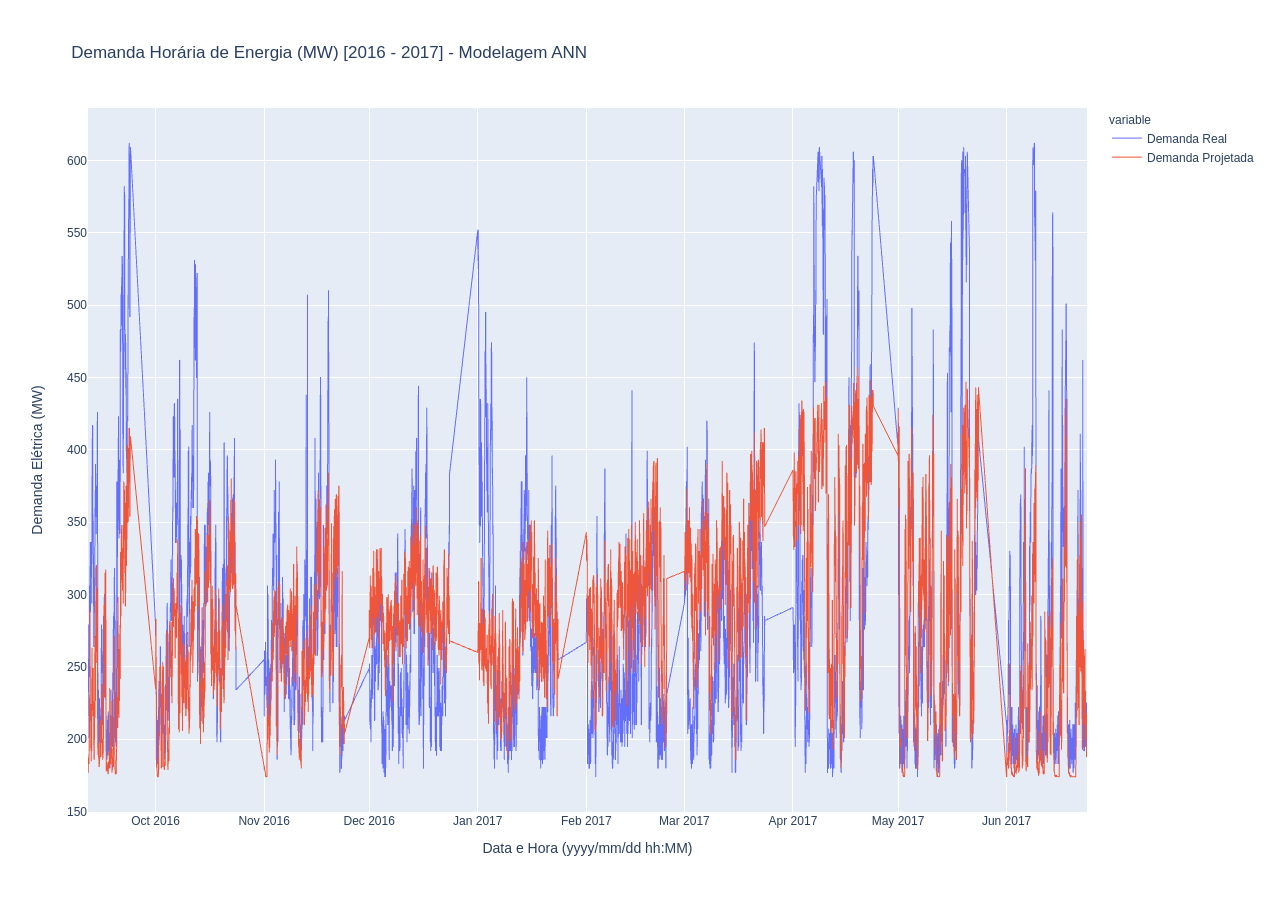
==== Forecasting Eletricity Consumption/file.html @ 900f6569 "refactor" ====
<html>
<head><meta charset="utf-8" /></head>
<body>
    <div>                        <script type="text/javascript">window.PlotlyConfig = {MathJaxConfig: 'local'};</script>
        <script type="text/javascript">/**
* plotly.js v1.58.4
* Copyright 2012-2020, Plotly, Inc.
* All rights reserved.
* Licensed under the MIT license
*/
!function(t){if("object"==typeof exports&&"undefined"!=typeof module)module.exports=t();else if("function"==typeof define&&define.amd)define([],t);else{("undefined"!=typeof window?window:"undefined"!=typeof global?global:"undefined"!=typeof self?self:this).Plotly=t()}}((function(){return function t(e,r,n){function i(o,s){if(!r[o]){if(!e[o]){var l="function"==typeof require&&require;if(!s&&l)return l(o,!0);if(a)return a(o,!0);var c=new Error("Cannot find module '"+o+"'");throw c.code="MODULE_NOT_FOUND",c}var u=r[o]={exports:{}};e[o][0].call(u.exports,(function(t){return i(e[o][1][t]||t)}),u,u.exports,t,e,r,n)}return r[o].exports}for(var a="function"==typeof require&&require,o=0;o<n.length;o++)i(n[o]);return i}({1:[function(t,e,r){"use strict";var n=t("../src/lib"),i={"X,X div":"direction:ltr;font-family:'Open Sans', verdana, arial, sans-serif;margin:0;padding:0;","X input,X button":"font-family:'Open Sans', verdana, arial, sans-serif;","X input:focus,X button:focus":"outline:none;","X a":"text-decoration:none;","X a:hover":"text-decoration:none;","X .crisp":"shape-rendering:crispEdges;","X .user-select-none":"-webkit-user-select:none;-moz-user-select:none;-ms-user-select:none;-o-user-select:none;user-select:none;","X svg":"overflow:hidden;","X svg a":"fill:#447adb;","X svg a:hover":"fill:#3c6dc5;","X .main-svg":"position:absolute;top:0;left:0;pointer-events:none;","X .main-svg .draglayer":"pointer-events:all;","X .cursor-default":"cursor:default;","X .cursor-pointer":"cursor:pointer;","X .cursor-crosshair":"cursor:crosshair;","X .cursor-move":"cursor:move;","X .cursor-col-resize":"cursor:col-resize;","X .cursor-row-resize":"cursor:row-resize;","X .cursor-ns-resize":"cursor:ns-resize;","X .cursor-ew-resize":"cursor:ew-resize;","X .cursor-sw-resize":"cursor:sw-resize;","X .cursor-s-resize":"cursor:s-resize;","X .cursor-se-resize":"cursor:se-resize;","X .cursor-w-resize":"cursor:w-resize;","X .cursor-e-resize":"cursor:e-resize;","X .cursor-nw-resize":"cursor:nw-resize;","X .cursor-n-resize":"cursor:n-resize;","X .cursor-ne-resize":"cursor:ne-resize;","X .cursor-grab":"cursor:-webkit-grab;cursor:grab;","X .modebar":"position:absolute;top:2px;right:2px;","X .ease-bg":"-webkit-transition:background-color 0.3s ease 0s;-moz-transition:background-color 0.3s ease 0s;-ms-transition:background-color 0.3s ease 0s;-o-transition:background-color 0.3s ease 0s;transition:background-color 0.3s ease 0s;","X .modebar--hover>:not(.watermark)":"opacity:0;-webkit-transition:opacity 0.3s ease 0s;-moz-transition:opacity 0.3s ease 0s;-ms-transition:opacity 0.3s ease 0s;-o-transition:opacity 0.3s ease 0s;transition:opacity 0.3s ease 0s;","X:hover .modebar--hover .modebar-group":"opacity:1;","X .modebar-group":"float:left;display:inline-block;box-sizing:border-box;padding-left:8px;position:relative;vertical-align:middle;white-space:nowrap;","X .modebar-btn":"position:relative;font-size:16px;padding:3px 4px;height:22px;cursor:pointer;line-height:normal;box-sizing:border-box;","X .modebar-btn svg":"position:relative;top:2px;","X .modebar.vertical":"display:flex;flex-direction:column;flex-wrap:wrap;align-content:flex-end;max-height:100%;","X .modebar.vertical svg":"top:-1px;","X .modebar.vertical .modebar-group":"display:block;float:none;padding-left:0px;padding-bottom:8px;","X .modebar.vertical .modebar-group .modebar-btn":"display:block;text-align:center;","X [data-title]:before,X [data-title]:after":"position:absolute;-webkit-transform:translate3d(0, 0, 0);-moz-transform:translate3d(0, 0, 0);-ms-transform:translate3d(0, 0, 0);-o-transform:translate3d(0, 0, 0);transform:translate3d(0, 0, 0);display:none;opacity:0;z-index:1001;pointer-events:none;top:110%;right:50%;","X [data-title]:hover:before,X [data-title]:hover:after":"display:block;opacity:1;","X [data-title]:before":"content:'';position:absolute;background:transparent;border:6px solid transparent;z-index:1002;margin-top:-12px;border-bottom-color:#69738a;margin-right:-6px;","X [data-title]:after":"content:attr(data-title);background:#69738a;color:white;padding:8px 10px;font-size:12px;line-height:12px;white-space:nowrap;margin-right:-18px;border-radius:2px;","X .vertical [data-title]:before,X .vertical [data-title]:after":"top:0%;right:200%;","X .vertical [data-title]:before":"border:6px solid transparent;border-left-color:#69738a;margin-top:8px;margin-right:-30px;","X .select-outline":"fill:none;stroke-width:1;shape-rendering:crispEdges;","X .select-outline-1":"stroke:white;","X .select-outline-2":"stroke:black;stroke-dasharray:2px 2px;",Y:"font-family:'Open Sans', verdana, arial, sans-serif;position:fixed;top:50px;right:20px;z-index:10000;font-size:10pt;max-width:180px;","Y p":"margin:0;","Y .notifier-note":"min-width:180px;max-width:250px;border:1px solid #fff;z-index:3000;margin:0;background-color:#8c97af;background-color:rgba(140,151,175,0.9);color:#fff;padding:10px;overflow-wrap:break-word;word-wrap:break-word;-ms-hyphens:auto;-webkit-hyphens:auto;hyphens:auto;","Y .notifier-close":"color:#fff;opacity:0.8;float:right;padding:0 5px;background:none;border:none;font-size:20px;font-weight:bold;line-height:20px;","Y .notifier-close:hover":"color:#444;text-decoration:none;cursor:pointer;"};for(var a in i){var o=a.replace(/^,/," ,").replace(/X/g,".js-plotly-plot .plotly").replace(/Y/g,".plotly-notifier");n.addStyleRule(o,i[a])}},{"../src/lib":778}],2:[function(t,e,r){"use strict";e.exports=t("../src/transforms/aggregate")},{"../src/transforms/aggregate":1365}],3:[function(t,e,r){"use strict";e.exports=t("../src/traces/bar")},{"../src/traces/bar":929}],4:[function(t,e,r){"use strict";e.exports=t("../src/traces/barpolar")},{"../src/traces/barpolar":942}],5:[function(t,e,r){"use strict";e.exports=t("../src/traces/box")},{"../src/traces/box":952}],6:[function(t,e,r){"use strict";e.exports=t("../src/components/calendars")},{"../src/components/calendars":641}],7:[function(t,e,r){"use strict";e.exports=t("../src/traces/candlestick")},{"../src/traces/candlestick":961}],8:[function(t,e,r){"use strict";e.exports=t("../src/traces/carpet")},{"../src/traces/carpet":980}],9:[function(t,e,r){"use strict";e.exports=t("../src/traces/choropleth")},{"../src/traces/choropleth":994}],10:[function(t,e,r){"use strict";e.exports=t("../src/traces/choroplethmapbox")},{"../src/traces/choroplethmapbox":1001}],11:[function(t,e,r){"use strict";e.exports=t("../src/traces/cone")},{"../src/traces/cone":1007}],12:[function(t,e,r){"use strict";e.exports=t("../src/traces/contour")},{"../src/traces/contour":1022}],13:[function(t,e,r){"use strict";e.exports=t("../src/traces/contourcarpet")},{"../src/traces/contourcarpet":1033}],14:[function(t,e,r){"use strict";e.exports=t("../src/core")},{"../src/core":755}],15:[function(t,e,r){"use strict";e.exports=t("../src/traces/densitymapbox")},{"../src/traces/densitymapbox":1041}],16:[function(t,e,r){"use strict";e.exports=t("../src/transforms/filter")},{"../src/transforms/filter":1366}],17:[function(t,e,r){"use strict";e.exports=t("../src/traces/funnel")},{"../src/traces/funnel":1051}],18:[function(t,e,r){"use strict";e.exports=t("../src/traces/funnelarea")},{"../src/traces/funnelarea":1060}],19:[function(t,e,r){"use strict";e.exports=t("../src/transforms/groupby")},{"../src/transforms/groupby":1367}],20:[function(t,e,r){"use strict";e.exports=t("../src/traces/heatmap")},{"../src/traces/heatmap":1073}],21:[function(t,e,r){"use strict";e.exports=t("../src/traces/heatmapgl")},{"../src/traces/heatmapgl":1083}],22:[function(t,e,r){"use strict";e.exports=t("../src/traces/histogram")},{"../src/traces/histogram":1095}],23:[function(t,e,r){"use strict";e.exports=t("../src/traces/histogram2d")},{"../src/traces/histogram2d":1101}],24:[function(t,e,r){"use strict";e.exports=t("../src/traces/histogram2dcontour")},{"../src/traces/histogram2dcontour":1105}],25:[function(t,e,r){"use strict";e.exports=t("../src/traces/image")},{"../src/traces/image":1113}],26:[function(t,e,r){"use strict";var n=t("./core");n.register([t("./bar"),t("./box"),t("./heatmap"),t("./histogram"),t("./histogram2d"),t("./histogram2dcontour"),t("./contour"),t("./scatterternary"),t("./violin"),t("./funnel"),t("./waterfall"),t("./image"),t("./pie"),t("./sunburst"),t("./treemap"),t("./funnelarea"),t("./scatter3d"),t("./surface"),t("./isosurface"),t("./volume"),t("./mesh3d"),t("./cone"),t("./streamtube"),t("./scattergeo"),t("./choropleth"),t("./scattergl"),t("./splom"),t("./pointcloud"),t("./heatmapgl"),t("./parcoords"),t("./parcats"),t("./scattermapbox"),t("./choroplethmapbox"),t("./densitymapbox"),t("./sankey"),t("./indicator"),t("./table"),t("./carpet"),t("./scattercarpet"),t("./contourcarpet"),t("./ohlc"),t("./candlestick"),t("./scatterpolar"),t("./scatterpolargl"),t("./barpolar")]),n.register([t("./aggregate"),t("./filter"),t("./groupby"),t("./sort")]),n.register([t("./calendars")]),e.exports=n},{"./aggregate":2,"./bar":3,"./barpolar":4,"./box":5,"./calendars":6,"./candlestick":7,"./carpet":8,"./choropleth":9,"./choroplethmapbox":10,"./cone":11,"./contour":12,"./contourcarpet":13,"./core":14,"./densitymapbox":15,"./filter":16,"./funnel":17,"./funnelarea":18,"./groupby":19,"./heatmap":20,"./heatmapgl":21,"./histogram":22,"./histogram2d":23,"./histogram2dcontour":24,"./image":25,"./indicator":27,"./isosurface":28,"./mesh3d":29,"./ohlc":30,"./parcats":31,"./parcoords":32,"./pie":33,"./pointcloud":34,"./sankey":35,"./scatter3d":36,"./scattercarpet":37,"./scattergeo":38,"./scattergl":39,"./scattermapbox":40,"./scatterpolar":41,"./scatterpolargl":42,"./scatterternary":43,"./sort":44,"./splom":45,"./streamtube":46,"./sunburst":47,"./surface":48,"./table":49,"./treemap":50,"./violin":51,"./volume":52,"./waterfall":53}],27:[function(t,e,r){"use strict";e.exports=t("../src/traces/indicator")},{"../src/traces/indicator":1121}],28:[function(t,e,r){"use strict";e.exports=t("../src/traces/isosurface")},{"../src/traces/isosurface":1127}],29:[function(t,e,r){"use strict";e.exports=t("../src/traces/mesh3d")},{"../src/traces/mesh3d":1132}],30:[function(t,e,r){"use strict";e.exports=t("../src/traces/ohlc")},{"../src/traces/ohlc":1137}],31:[function(t,e,r){"use strict";e.exports=t("../src/traces/parcats")},{"../src/traces/parcats":1146}],32:[function(t,e,r){"use strict";e.exports=t("../src/traces/parcoords")},{"../src/traces/parcoords":1156}],33:[function(t,e,r){"use strict";e.exports=t("../src/traces/pie")},{"../src/traces/pie":1167}],34:[function(t,e,r){"use strict";e.exports=t("../src/traces/pointcloud")},{"../src/traces/pointcloud":1176}],35:[function(t,e,r){"use strict";e.exports=t("../src/traces/sankey")},{"../src/traces/sankey":1182}],36:[function(t,e,r){"use strict";e.exports=t("../src/traces/scatter3d")},{"../src/traces/scatter3d":1220}],37:[function(t,e,r){"use strict";e.exports=t("../src/traces/scattercarpet")},{"../src/traces/scattercarpet":1227}],38:[function(t,e,r){"use strict";e.exports=t("../src/traces/scattergeo")},{"../src/traces/scattergeo":1235}],39:[function(t,e,r){"use strict";e.exports=t("../src/traces/scattergl")},{"../src/traces/scattergl":1248}],40:[function(t,e,r){"use strict";e.exports=t("../src/traces/scattermapbox")},{"../src/traces/scattermapbox":1258}],41:[function(t,e,r){"use strict";e.exports=t("../src/traces/scatterpolar")},{"../src/traces/scatterpolar":1266}],42:[function(t,e,r){"use strict";e.exports=t("../src/traces/scatterpolargl")},{"../src/traces/scatterpolargl":1273}],43:[function(t,e,r){"use strict";e.exports=t("../src/traces/scatterternary")},{"../src/traces/scatterternary":1281}],44:[function(t,e,r){"use strict";e.exports=t("../src/transforms/sort")},{"../src/transforms/sort":1369}],45:[function(t,e,r){"use strict";e.exports=t("../src/traces/splom")},{"../src/traces/splom":1290}],46:[function(t,e,r){"use strict";e.exports=t("../src/traces/streamtube")},{"../src/traces/streamtube":1298}],47:[function(t,e,r){"use strict";e.exports=t("../src/traces/sunburst")},{"../src/traces/sunburst":1306}],48:[function(t,e,r){"use strict";e.exports=t("../src/traces/surface")},{"../src/traces/surface":1315}],49:[function(t,e,r){"use strict";e.exports=t("../src/traces/table")},{"../src/traces/table":1323}],50:[function(t,e,r){"use strict";e.exports=t("../src/traces/treemap")},{"../src/traces/treemap":1332}],51:[function(t,e,r){"use strict";e.exports=t("../src/traces/violin")},{"../src/traces/violin":1344}],52:[function(t,e,r){"use strict";e.exports=t("../src/traces/volume")},{"../src/traces/volume":1352}],53:[function(t,e,r){"use strict";e.exports=t("../src/traces/waterfall")},{"../src/traces/waterfall":1360}],54:[function(t,e,r){"use strict";e.exports=function(t){var e=(t=t||{}).eye||[0,0,1],r=t.center||[0,0,0],s=t.up||[0,1,0],l=t.distanceLimits||[0,1/0],c=t.mode||"turntable",u=n(),f=i(),h=a();return u.setDistanceLimits(l[0],l[1]),u.lookAt(0,e,r,s),f.setDistanceLimits(l[0],l[1]),f.lookAt(0,e,r,s),h.setDistanceLimits(l[0],l[1]),h.lookAt(0,e,r,s),new o({turntable:u,orbit:f,matrix:h},c)};var n=t("turntable-camera-controller"),i=t("orbit-camera-controller"),a=t("matrix-camera-controller");function o(t,e){this._controllerNames=Object.keys(t),this._controllerList=this._controllerNames.map((function(e){return t[e]})),this._mode=e,this._active=t[e],this._active||(this._mode="turntable",this._active=t.turntable),this.modes=this._controllerNames,this.computedMatrix=this._active.computedMatrix,this.computedEye=this._active.computedEye,this.computedUp=this._active.computedUp,this.computedCenter=this._active.computedCenter,this.computedRadius=this._active.computedRadius}var s=o.prototype;[["flush",1],["idle",1],["lookAt",4],["rotate",4],["pan",4],["translate",4],["setMatrix",2],["setDistanceLimits",2],["setDistance",2]].forEach((function(t){for(var e=t[0],r=[],n=0;n<t[1];++n)r.push("a"+n);var i="var cc=this._controllerList;for(var i=0;i<cc.length;++i){cc[i]."+t[0]+"("+r.join()+")}";s[e]=Function.apply(null,r.concat(i))})),s.recalcMatrix=function(t){this._active.recalcMatrix(t)},s.getDistance=function(t){return this._active.getDistance(t)},s.getDistanceLimits=function(t){return this._active.getDistanceLimits(t)},s.lastT=function(){return this._active.lastT()},s.setMode=function(t){if(t!==this._mode){var e=this._controllerNames.indexOf(t);if(!(e<0)){var r=this._active,n=this._controllerList[e],i=Math.max(r.lastT(),n.lastT());r.recalcMatrix(i),n.setMatrix(i,r.computedMatrix),this._active=n,this._mode=t,this.computedMatrix=this._active.computedMatrix,this.computedEye=this._active.computedEye,this.computedUp=this._active.computedUp,this.computedCenter=this._active.computedCenter,this.computedRadius=this._active.computedRadius}}},s.getMode=function(){return this._mode}},{"matrix-camera-controller":480,"orbit-camera-controller":501,"turntable-camera-controller":581}],55:[function(t,e,r){!function(n,i){"object"==typeof r&&"undefined"!=typeof e?i(r,t("d3-array"),t("d3-collection"),t("d3-shape"),t("elementary-circuits-directed-graph")):i(n.d3=n.d3||{},n.d3,n.d3,n.d3,null)}(this,(function(t,e,r,n,i){"use strict";function a(t){return t.target.depth}function o(t,e){return t.sourceLinks.length?t.depth:e-1}function s(t){return function(){return t}}i=i&&i.hasOwnProperty("default")?i.default:i;var l="function"==typeof Symbol&&"symbol"==typeof Symbol.iterator?function(t){return typeof t}:function(t){return t&&"function"==typeof Symbol&&t.constructor===Symbol&&t!==Symbol.prototype?"symbol":typeof t};function c(t,e){return f(t.source,e.source)||t.index-e.index}function u(t,e){return f(t.target,e.target)||t.index-e.index}function f(t,e){return t.partOfCycle===e.partOfCycle?t.y0-e.y0:"top"===t.circularLinkType||"bottom"===e.circularLinkType?-1:1}function h(t){return t.value}function p(t){return(t.y0+t.y1)/2}function d(t){return p(t.source)}function g(t){return p(t.target)}function m(t){return t.index}function v(t){return t.nodes}function y(t){return t.links}function x(t,e){var r=t.get(e);if(!r)throw new Error("missing: "+e);return r}function b(t,e){return e(t)}function _(t,e,r){var n=0;if(null===r){for(var a=[],o=0;o<t.links.length;o++){var s=t.links[o],l=s.source.index,c=s.target.index;a[l]||(a[l]=[]),a[c]||(a[c]=[]),-1===a[l].indexOf(c)&&a[l].push(c)}var u=i(a);u.sort((function(t,e){return t.length-e.length}));var f={};for(o=0;o<u.length;o++){var h=u[o].slice(-2);f[h[0]]||(f[h[0]]={}),f[h[0]][h[1]]=!0}t.links.forEach((function(t){var e=t.target.index,r=t.source.index;e===r||f[r]&&f[r][e]?(t.circular=!0,t.circularLinkID=n,n+=1):t.circular=!1}))}else t.links.forEach((function(t){t.source[r]<t.target[r]?t.circular=!1:(t.circular=!0,t.circularLinkID=n,n+=1)}))}function w(t,e){var r=0,n=0;t.links.forEach((function(i){i.circular&&(i.source.circularLinkType||i.target.circularLinkType?i.circularLinkType=i.source.circularLinkType?i.source.circularLinkType:i.target.circularLinkType:i.circularLinkType=r<n?"top":"bottom","top"==i.circularLinkType?r+=1:n+=1,t.nodes.forEach((function(t){b(t,e)!=b(i.source,e)&&b(t,e)!=b(i.target,e)||(t.circularLinkType=i.circularLinkType)})))})),t.links.forEach((function(t){t.circular&&(t.source.circularLinkType==t.target.circularLinkType&&(t.circularLinkType=t.source.circularLinkType),H(t,e)&&(t.circularLinkType=t.source.circularLinkType))}))}function T(t){var e=Math.abs(t.y1-t.y0),r=Math.abs(t.target.x0-t.source.x1);return Math.atan(r/e)}function k(t,e){var r=0;t.sourceLinks.forEach((function(t){r=t.circular&&!H(t,e)?r+1:r}));var n=0;return t.targetLinks.forEach((function(t){n=t.circular&&!H(t,e)?n+1:n})),r+n}function M(t){var e=t.source.sourceLinks,r=0;e.forEach((function(t){r=t.circular?r+1:r}));var n=t.target.targetLinks,i=0;return n.forEach((function(t){i=t.circular?i+1:i})),!(r>1||i>1)}function A(t,e,r){return t.sort(E),t.forEach((function(n,i){var a,o,s=0;if(H(n,r)&&M(n))n.circularPathData.verticalBuffer=s+n.width/2;else{for(var l=0;l<i;l++)if(a=t[i],o=t[l],!(a.source.column<o.target.column||a.target.column>o.source.column)){var c=t[l].circularPathData.verticalBuffer+t[l].width/2+e;s=c>s?c:s}n.circularPathData.verticalBuffer=s+n.width/2}})),t}function S(t,r,i,a){var o=e.min(t.links,(function(t){return t.source.y0}));t.links.forEach((function(t){t.circular&&(t.circularPathData={})})),A(t.links.filter((function(t){return"top"==t.circularLinkType})),r,a),A(t.links.filter((function(t){return"bottom"==t.circularLinkType})),r,a),t.links.forEach((function(e){if(e.circular){if(e.circularPathData.arcRadius=e.width+10,e.circularPathData.leftNodeBuffer=5,e.circularPathData.rightNodeBuffer=5,e.circularPathData.sourceWidth=e.source.x1-e.source.x0,e.circularPathData.sourceX=e.source.x0+e.circularPathData.sourceWidth,e.circularPathData.targetX=e.target.x0,e.circularPathData.sourceY=e.y0,e.circularPathData.targetY=e.y1,H(e,a)&&M(e))e.circularPathData.leftSmallArcRadius=10+e.width/2,e.circularPathData.leftLargeArcRadius=10+e.width/2,e.circularPathData.rightSmallArcRadius=10+e.width/2,e.circularPathData.rightLargeArcRadius=10+e.width/2,"bottom"==e.circularLinkType?(e.circularPathData.verticalFullExtent=e.source.y1+25+e.circularPathData.verticalBuffer,e.circularPathData.verticalLeftInnerExtent=e.circularPathData.verticalFullExtent-e.circularPathData.leftLargeArcRadius,e.circularPathData.verticalRightInnerExtent=e.circularPathData.verticalFullExtent-e.circularPathData.rightLargeArcRadius):(e.circularPathData.verticalFullExtent=e.source.y0-25-e.circularPathData.verticalBuffer,e.circularPathData.verticalLeftInnerExtent=e.circularPathData.verticalFullExtent+e.circularPathData.leftLargeArcRadius,e.circularPathData.verticalRightInnerExtent=e.circularPathData.verticalFullExtent+e.circularPathData.rightLargeArcRadius);else{var s=e.source.column,l=e.circularLinkType,c=t.links.filter((function(t){return t.source.column==s&&t.circularLinkType==l}));"bottom"==e.circularLinkType?c.sort(L):c.sort(C);var u=0;c.forEach((function(t,n){t.circularLinkID==e.circularLinkID&&(e.circularPathData.leftSmallArcRadius=10+e.width/2+u,e.circularPathData.leftLargeArcRadius=10+e.width/2+n*r+u),u+=t.width})),s=e.target.column,c=t.links.filter((function(t){return t.target.column==s&&t.circularLinkType==l})),"bottom"==e.circularLinkType?c.sort(P):c.sort(I),u=0,c.forEach((function(t,n){t.circularLinkID==e.circularLinkID&&(e.circularPathData.rightSmallArcRadius=10+e.width/2+u,e.circularPathData.rightLargeArcRadius=10+e.width/2+n*r+u),u+=t.width})),"bottom"==e.circularLinkType?(e.circularPathData.verticalFullExtent=Math.max(i,e.source.y1,e.target.y1)+25+e.circularPathData.verticalBuffer,e.circularPathData.verticalLeftInnerExtent=e.circularPathData.verticalFullExtent-e.circularPathData.leftLargeArcRadius,e.circularPathData.verticalRightInnerExtent=e.circularPathData.verticalFullExtent-e.circularPathData.rightLargeArcRadius):(e.circularPathData.verticalFullExtent=o-25-e.circularPathData.verticalBuffer,e.circularPathData.verticalLeftInnerExtent=e.circularPathData.verticalFullExtent+e.circularPathData.leftLargeArcRadius,e.circularPathData.verticalRightInnerExtent=e.circularPathData.verticalFullExtent+e.circularPathData.rightLargeArcRadius)}e.circularPathData.leftInnerExtent=e.circularPathData.sourceX+e.circularPathData.leftNodeBuffer,e.circularPathData.rightInnerExtent=e.circularPathData.targetX-e.circularPathData.rightNodeBuffer,e.circularPathData.leftFullExtent=e.circularPathData.sourceX+e.circularPathData.leftLargeArcRadius+e.circularPathData.leftNodeBuffer,e.circularPathData.rightFullExtent=e.circularPathData.targetX-e.circularPathData.rightLargeArcRadius-e.circularPathData.rightNodeBuffer}if(e.circular)e.path=function(t){var e="";e="top"==t.circularLinkType?"M"+t.circularPathData.sourceX+" "+t.circularPathData.sourceY+" L"+t.circularPathData.leftInnerExtent+" "+t.circularPathData.sourceY+" A"+t.circularPathData.leftLargeArcRadius+" "+t.circularPathData.leftSmallArcRadius+" 0 0 0 "+t.circularPathData.leftFullExtent+" "+(t.circularPathData.sourceY-t.circularPathData.leftSmallArcRadius)+" L"+t.circularPathData.leftFullExtent+" "+t.circularPathData.verticalLeftInnerExtent+" A"+t.circularPathData.leftLargeArcRadius+" "+t.circularPathData.leftLargeArcRadius+" 0 0 0 "+t.circularPathData.leftInnerExtent+" "+t.circularPathData.verticalFullExtent+" L"+t.circularPathData.rightInnerExtent+" "+t.circularPathData.verticalFullExtent+" A"+t.circularPathData.rightLargeArcRadius+" "+t.circularPathData.rightLargeArcRadius+" 0 0 0 "+t.circularPathData.rightFullExtent+" "+t.circularPathData.verticalRightInnerExtent+" L"+t.circularPathData.rightFullExtent+" "+(t.circularPathData.targetY-t.circularPathData.rightSmallArcRadius)+" A"+t.circularPathData.rightLargeArcRadius+" "+t.circularPathData.rightSmallArcRadius+" 0 0 0 "+t.circularPathData.rightInnerExtent+" "+t.circularPathData.targetY+" L"+t.circularPathData.targetX+" "+t.circularPathData.targetY:"M"+t.circularPathData.sourceX+" "+t.circularPathData.sourceY+" L"+t.circularPathData.leftInnerExtent+" "+t.circularPathData.sourceY+" A"+t.circularPathData.leftLargeArcRadius+" "+t.circularPathData.leftSmallArcRadius+" 0 0 1 "+t.circularPathData.leftFullExtent+" "+(t.circularPathData.sourceY+t.circularPathData.leftSmallArcRadius)+" L"+t.circularPathData.leftFullExtent+" "+t.circularPathData.verticalLeftInnerExtent+" A"+t.circularPathData.leftLargeArcRadius+" "+t.circularPathData.leftLargeArcRadius+" 0 0 1 "+t.circularPathData.leftInnerExtent+" "+t.circularPathData.verticalFullExtent+" L"+t.circularPathData.rightInnerExtent+" "+t.circularPathData.verticalFullExtent+" A"+t.circularPathData.rightLargeArcRadius+" "+t.circularPathData.rightLargeArcRadius+" 0 0 1 "+t.circularPathData.rightFullExtent+" "+t.circularPathData.verticalRightInnerExtent+" L"+t.circularPathData.rightFullExtent+" "+(t.circularPathData.targetY+t.circularPathData.rightSmallArcRadius)+" A"+t.circularPathData.rightLargeArcRadius+" "+t.circularPathData.rightSmallArcRadius+" 0 0 1 "+t.circularPathData.rightInnerExtent+" "+t.circularPathData.targetY+" L"+t.circularPathData.targetX+" "+t.circularPathData.targetY;return e}(e);else{var f=n.linkHorizontal().source((function(t){return[t.source.x0+(t.source.x1-t.source.x0),t.y0]})).target((function(t){return[t.target.x0,t.y1]}));e.path=f(e)}}))}function E(t,e){return z(t)==z(e)?"bottom"==t.circularLinkType?L(t,e):C(t,e):z(e)-z(t)}function C(t,e){return t.y0-e.y0}function L(t,e){return e.y0-t.y0}function I(t,e){return t.y1-e.y1}function P(t,e){return e.y1-t.y1}function z(t){return t.target.column-t.source.column}function O(t){return t.target.x0-t.source.x1}function D(t,e){var r=T(t),n=O(e)/Math.tan(r);return"up"==q(t)?t.y1+n:t.y1-n}function R(t,e){var r=T(t),n=O(e)/Math.tan(r);return"up"==q(t)?t.y1-n:t.y1+n}function F(t,e,r,n){t.links.forEach((function(i){if(!i.circular&&i.target.column-i.source.column>1){var a=i.source.column+1,o=i.target.column-1,s=1,l=o-a+1;for(s=1;a<=o;a++,s++)t.nodes.forEach((function(o){if(o.column==a){var c,u=s/(l+1),f=Math.pow(1-u,3),h=3*u*Math.pow(1-u,2),p=3*Math.pow(u,2)*(1-u),d=Math.pow(u,3),g=f*i.y0+h*i.y0+p*i.y1+d*i.y1,m=g-i.width/2,v=g+i.width/2;m>o.y0&&m<o.y1?(c=o.y1-m+10,c="bottom"==o.circularLinkType?c:-c,o=N(o,c,e,r),t.nodes.forEach((function(t){b(t,n)!=b(o,n)&&t.column==o.column&&B(o,t)&&N(t,c,e,r)}))):(v>o.y0&&v<o.y1||m<o.y0&&v>o.y1)&&(c=v-o.y0+10,o=N(o,c,e,r),t.nodes.forEach((function(t){b(t,n)!=b(o,n)&&t.column==o.column&&t.y0<o.y1&&t.y1>o.y1&&N(t,c,e,r)})))}}))}}))}function B(t,e){return t.y0>e.y0&&t.y0<e.y1||(t.y1>e.y0&&t.y1<e.y1||t.y0<e.y0&&t.y1>e.y1)}function N(t,e,r,n){return t.y0+e>=r&&t.y1+e<=n&&(t.y0=t.y0+e,t.y1=t.y1+e,t.targetLinks.forEach((function(t){t.y1=t.y1+e})),t.sourceLinks.forEach((function(t){t.y0=t.y0+e}))),t}function j(t,e,r,n){t.nodes.forEach((function(i){n&&i.y+(i.y1-i.y0)>e&&(i.y=i.y-(i.y+(i.y1-i.y0)-e));var a=t.links.filter((function(t){return b(t.source,r)==b(i,r)})),o=a.length;o>1&&a.sort((function(t,e){if(!t.circular&&!e.circular){if(t.target.column==e.target.column)return t.y1-e.y1;if(!V(t,e))return t.y1-e.y1;if(t.target.column>e.target.column){var r=R(e,t);return t.y1-r}if(e.target.column>t.target.column)return R(t,e)-e.y1}return t.circular&&!e.circular?"top"==t.circularLinkType?-1:1:e.circular&&!t.circular?"top"==e.circularLinkType?1:-1:t.circular&&e.circular?t.circularLinkType===e.circularLinkType&&"top"==t.circularLinkType?t.target.column===e.target.column?t.target.y1-e.target.y1:e.target.column-t.target.column:t.circularLinkType===e.circularLinkType&&"bottom"==t.circularLinkType?t.target.column===e.target.column?e.target.y1-t.target.y1:t.target.column-e.target.column:"top"==t.circularLinkType?-1:1:void 0}));var s=i.y0;a.forEach((function(t){t.y0=s+t.width/2,s+=t.width})),a.forEach((function(t,e){if("bottom"==t.circularLinkType){for(var r=e+1,n=0;r<o;r++)n+=a[r].width;t.y0=i.y1-n-t.width/2}}))}))}function U(t,e,r){t.nodes.forEach((function(e){var n=t.links.filter((function(t){return b(t.target,r)==b(e,r)})),i=n.length;i>1&&n.sort((function(t,e){if(!t.circular&&!e.circular){if(t.source.column==e.source.column)return t.y0-e.y0;if(!V(t,e))return t.y0-e.y0;if(e.source.column<t.source.column){var r=D(e,t);return t.y0-r}if(t.source.column<e.source.column)return D(t,e)-e.y0}return t.circular&&!e.circular?"top"==t.circularLinkType?-1:1:e.circular&&!t.circular?"top"==e.circularLinkType?1:-1:t.circular&&e.circular?t.circularLinkType===e.circularLinkType&&"top"==t.circularLinkType?t.source.column===e.source.column?t.source.y1-e.source.y1:t.source.column-e.source.column:t.circularLinkType===e.circularLinkType&&"bottom"==t.circularLinkType?t.source.column===e.source.column?t.source.y1-e.source.y1:e.source.column-t.source.column:"top"==t.circularLinkType?-1:1:void 0}));var a=e.y0;n.forEach((function(t){t.y1=a+t.width/2,a+=t.width})),n.forEach((function(t,r){if("bottom"==t.circularLinkType){for(var a=r+1,o=0;a<i;a++)o+=n[a].width;t.y1=e.y1-o-t.width/2}}))}))}function V(t,e){return q(t)==q(e)}function q(t){return t.y0-t.y1>0?"up":"down"}function H(t,e){return b(t.source,e)==b(t.target,e)}function G(t,r,n){var i=t.nodes,a=t.links,o=!1,s=!1;if(a.forEach((function(t){"top"==t.circularLinkType?o=!0:"bottom"==t.circularLinkType&&(s=!0)})),0==o||0==s){var l=e.min(i,(function(t){return t.y0})),c=(n-r)/(e.max(i,(function(t){return t.y1}))-l);i.forEach((function(t){var e=(t.y1-t.y0)*c;t.y0=(t.y0-l)*c,t.y1=t.y0+e})),a.forEach((function(t){t.y0=(t.y0-l)*c,t.y1=(t.y1-l)*c,t.width=t.width*c}))}}t.sankeyCircular=function(){var t,n,i=0,a=0,b=1,T=1,M=24,A=m,E=o,C=v,L=y,I=32,P=2,z=null;function O(){var t={nodes:C.apply(null,arguments),links:L.apply(null,arguments)};D(t),_(t,A,z),R(t),B(t),w(t,A),N(t,I,A),V(t);for(var e=4,r=0;r<e;r++)j(t,T,A),U(t,T,A),F(t,a,T,A),j(t,T,A),U(t,T,A);return G(t,a,T),S(t,P,T,A),t}function D(t){t.nodes.forEach((function(t,e){t.index=e,t.sourceLinks=[],t.targetLinks=[]}));var e=r.map(t.nodes,A);return t.links.forEach((function(t,r){t.index=r;var n=t.source,i=t.target;"object"!==("undefined"==typeof n?"undefined":l(n))&&(n=t.source=x(e,n)),"object"!==("undefined"==typeof i?"undefined":l(i))&&(i=t.target=x(e,i)),n.sourceLinks.push(t),i.targetLinks.push(t)})),t}function R(t){t.nodes.forEach((function(t){t.partOfCycle=!1,t.value=Math.max(e.sum(t.sourceLinks,h),e.sum(t.targetLinks,h)),t.sourceLinks.forEach((function(e){e.circular&&(t.partOfCycle=!0,t.circularLinkType=e.circularLinkType)})),t.targetLinks.forEach((function(e){e.circular&&(t.partOfCycle=!0,t.circularLinkType=e.circularLinkType)}))}))}function B(t){var e,r,n;for(e=t.nodes,r=[],n=0;e.length;++n,e=r,r=[])e.forEach((function(t){t.depth=n,t.sourceLinks.forEach((function(t){r.indexOf(t.target)<0&&!t.circular&&r.push(t.target)}))}));for(e=t.nodes,r=[],n=0;e.length;++n,e=r,r=[])e.forEach((function(t){t.height=n,t.targetLinks.forEach((function(t){r.indexOf(t.source)<0&&!t.circular&&r.push(t.source)}))}));t.nodes.forEach((function(t){t.column=Math.floor(E.call(null,t,n))}))}function N(o,s,l){var c=r.nest().key((function(t){return t.column})).sortKeys(e.ascending).entries(o.nodes).map((function(t){return t.values}));!function(r){if(n){var s=1/0;c.forEach((function(t){var e=T*n/(t.length+1);s=e<s?e:s})),t=s}var l=e.min(c,(function(r){return(T-a-(r.length-1)*t)/e.sum(r,h)}));l*=.3,o.links.forEach((function(t){t.width=t.value*l}));var u=function(t){var r=0,n=0,i=0,a=0,o=e.max(t.nodes,(function(t){return t.column}));return t.links.forEach((function(t){t.circular&&("top"==t.circularLinkType?r+=t.width:n+=t.width,0==t.target.column&&(a+=t.width),t.source.column==o&&(i+=t.width))})),{top:r=r>0?r+25+10:r,bottom:n=n>0?n+25+10:n,left:a=a>0?a+25+10:a,right:i=i>0?i+25+10:i}}(o),f=function(t,r){var n=e.max(t.nodes,(function(t){return t.column})),o=b-i,s=T-a,l=o/(o+r.right+r.left),c=s/(s+r.top+r.bottom);return i=i*l+r.left,b=0==r.right?b:b*l,a=a*c+r.top,T*=c,t.nodes.forEach((function(t){t.x0=i+t.column*((b-i-M)/n),t.x1=t.x0+M})),c}(o,u);l*=f,o.links.forEach((function(t){t.width=t.value*l})),c.forEach((function(t){var e=t.length;t.forEach((function(t,n){t.depth==c.length-1&&1==e||0==t.depth&&1==e?(t.y0=T/2-t.value*l,t.y1=t.y0+t.value*l):t.partOfCycle?0==k(t,r)?(t.y0=T/2+n,t.y1=t.y0+t.value*l):"top"==t.circularLinkType?(t.y0=a+n,t.y1=t.y0+t.value*l):(t.y0=T-t.value*l-n,t.y1=t.y0+t.value*l):0==u.top||0==u.bottom?(t.y0=(T-a)/e*n,t.y1=t.y0+t.value*l):(t.y0=(T-a)/2-e/2+n,t.y1=t.y0+t.value*l)}))}))}(l),y();for(var u=1,m=s;m>0;--m)v(u*=.99,l),y();function v(t,r){var n=c.length;c.forEach((function(i){var a=i.length,o=i[0].depth;i.forEach((function(i){var s;if(i.sourceLinks.length||i.targetLinks.length)if(i.partOfCycle&&k(i,r)>0);else if(0==o&&1==a)s=i.y1-i.y0,i.y0=T/2-s/2,i.y1=T/2+s/2;else if(o==n-1&&1==a)s=i.y1-i.y0,i.y0=T/2-s/2,i.y1=T/2+s/2;else{var l=e.mean(i.sourceLinks,g),c=e.mean(i.targetLinks,d),u=((l&&c?(l+c)/2:l||c)-p(i))*t;i.y0+=u,i.y1+=u}}))}))}function y(){c.forEach((function(e){var r,n,i,o=a,s=e.length;for(e.sort(f),i=0;i<s;++i)(n=o-(r=e[i]).y0)>0&&(r.y0+=n,r.y1+=n),o=r.y1+t;if((n=o-t-T)>0)for(o=r.y0-=n,r.y1-=n,i=s-2;i>=0;--i)(n=(r=e[i]).y1+t-o)>0&&(r.y0-=n,r.y1-=n),o=r.y0}))}}function V(t){t.nodes.forEach((function(t){t.sourceLinks.sort(u),t.targetLinks.sort(c)})),t.nodes.forEach((function(t){var e=t.y0,r=e,n=t.y1,i=n;t.sourceLinks.forEach((function(t){t.circular?(t.y0=n-t.width/2,n-=t.width):(t.y0=e+t.width/2,e+=t.width)})),t.targetLinks.forEach((function(t){t.circular?(t.y1=i-t.width/2,i-=t.width):(t.y1=r+t.width/2,r+=t.width)}))}))}return O.nodeId=function(t){return arguments.length?(A="function"==typeof t?t:s(t),O):A},O.nodeAlign=function(t){return arguments.length?(E="function"==typeof t?t:s(t),O):E},O.nodeWidth=function(t){return arguments.length?(M=+t,O):M},O.nodePadding=function(e){return arguments.length?(t=+e,O):t},O.nodes=function(t){return arguments.length?(C="function"==typeof t?t:s(t),O):C},O.links=function(t){return arguments.length?(L="function"==typeof t?t:s(t),O):L},O.size=function(t){return arguments.length?(i=a=0,b=+t[0],T=+t[1],O):[b-i,T-a]},O.extent=function(t){return arguments.length?(i=+t[0][0],b=+t[1][0],a=+t[0][1],T=+t[1][1],O):[[i,a],[b,T]]},O.iterations=function(t){return arguments.length?(I=+t,O):I},O.circularLinkGap=function(t){return arguments.length?(P=+t,O):P},O.nodePaddingRatio=function(t){return arguments.length?(n=+t,O):n},O.sortNodes=function(t){return arguments.length?(z=t,O):z},O.update=function(t){return w(t,A),V(t),t.links.forEach((function(t){t.circular&&(t.circularLinkType=t.y0+t.y1<T?"top":"bottom",t.source.circularLinkType=t.circularLinkType,t.target.circularLinkType=t.circularLinkType)})),j(t,T,A,!1),U(t,T,A),S(t,P,T,A),t},O},t.sankeyCenter=function(t){return t.targetLinks.length?t.depth:t.sourceLinks.length?e.min(t.sourceLinks,a)-1:0},t.sankeyLeft=function(t){return t.depth},t.sankeyRight=function(t,e){return e-1-t.height},t.sankeyJustify=o,Object.defineProperty(t,"__esModule",{value:!0})}))},{"d3-array":156,"d3-collection":157,"d3-shape":165,"elementary-circuits-directed-graph":179}],56:[function(t,e,r){!function(n,i){"object"==typeof r&&"undefined"!=typeof e?i(r,t("d3-array"),t("d3-collection"),t("d3-shape")):i(n.d3=n.d3||{},n.d3,n.d3,n.d3)}(this,(function(t,e,r,n){"use strict";function i(t){return t.target.depth}function a(t,e){return t.sourceLinks.length?t.depth:e-1}function o(t){return function(){return t}}function s(t,e){return c(t.source,e.source)||t.index-e.index}function l(t,e){return c(t.target,e.target)||t.index-e.index}function c(t,e){return t.y0-e.y0}function u(t){return t.value}function f(t){return(t.y0+t.y1)/2}function h(t){return f(t.source)*t.value}function p(t){return f(t.target)*t.value}function d(t){return t.index}function g(t){return t.nodes}function m(t){return t.links}function v(t,e){var r=t.get(e);if(!r)throw new Error("missing: "+e);return r}function y(t){return[t.source.x1,t.y0]}function x(t){return[t.target.x0,t.y1]}t.sankey=function(){var t=0,n=0,i=1,y=1,x=24,b=8,_=d,w=a,T=g,k=m,M=32;function A(){var t={nodes:T.apply(null,arguments),links:k.apply(null,arguments)};return S(t),E(t),C(t),L(t),I(t),t}function S(t){t.nodes.forEach((function(t,e){t.index=e,t.sourceLinks=[],t.targetLinks=[]}));var e=r.map(t.nodes,_);t.links.forEach((function(t,r){t.index=r;var n=t.source,i=t.target;"object"!=typeof n&&(n=t.source=v(e,n)),"object"!=typeof i&&(i=t.target=v(e,i)),n.sourceLinks.push(t),i.targetLinks.push(t)}))}function E(t){t.nodes.forEach((function(t){t.value=Math.max(e.sum(t.sourceLinks,u),e.sum(t.targetLinks,u))}))}function C(e){var r,n,a;for(r=e.nodes,n=[],a=0;r.length;++a,r=n,n=[])r.forEach((function(t){t.depth=a,t.sourceLinks.forEach((function(t){n.indexOf(t.target)<0&&n.push(t.target)}))}));for(r=e.nodes,n=[],a=0;r.length;++a,r=n,n=[])r.forEach((function(t){t.height=a,t.targetLinks.forEach((function(t){n.indexOf(t.source)<0&&n.push(t.source)}))}));var o=(i-t-x)/(a-1);e.nodes.forEach((function(e){e.x1=(e.x0=t+Math.max(0,Math.min(a-1,Math.floor(w.call(null,e,a))))*o)+x}))}function L(t){var i=r.nest().key((function(t){return t.x0})).sortKeys(e.ascending).entries(t.nodes).map((function(t){return t.values}));!function(){var r=e.max(i,(function(t){return t.length})),a=2/3*(y-n)/(r-1);b>a&&(b=a);var o=e.min(i,(function(t){return(y-n-(t.length-1)*b)/e.sum(t,u)}));i.forEach((function(t){t.forEach((function(t,e){t.y1=(t.y0=e)+t.value*o}))})),t.links.forEach((function(t){t.width=t.value*o}))}(),d();for(var a=1,o=M;o>0;--o)l(a*=.99),d(),s(a),d();function s(t){i.forEach((function(r){r.forEach((function(r){if(r.targetLinks.length){var n=(e.sum(r.targetLinks,h)/e.sum(r.targetLinks,u)-f(r))*t;r.y0+=n,r.y1+=n}}))}))}function l(t){i.slice().reverse().forEach((function(r){r.forEach((function(r){if(r.sourceLinks.length){var n=(e.sum(r.sourceLinks,p)/e.sum(r.sourceLinks,u)-f(r))*t;r.y0+=n,r.y1+=n}}))}))}function d(){i.forEach((function(t){var e,r,i,a=n,o=t.length;for(t.sort(c),i=0;i<o;++i)(r=a-(e=t[i]).y0)>0&&(e.y0+=r,e.y1+=r),a=e.y1+b;if((r=a-b-y)>0)for(a=e.y0-=r,e.y1-=r,i=o-2;i>=0;--i)(r=(e=t[i]).y1+b-a)>0&&(e.y0-=r,e.y1-=r),a=e.y0}))}}function I(t){t.nodes.forEach((function(t){t.sourceLinks.sort(l),t.targetLinks.sort(s)})),t.nodes.forEach((function(t){var e=t.y0,r=e;t.sourceLinks.forEach((function(t){t.y0=e+t.width/2,e+=t.width})),t.targetLinks.forEach((function(t){t.y1=r+t.width/2,r+=t.width}))}))}return A.update=function(t){return I(t),t},A.nodeId=function(t){return arguments.length?(_="function"==typeof t?t:o(t),A):_},A.nodeAlign=function(t){return arguments.length?(w="function"==typeof t?t:o(t),A):w},A.nodeWidth=function(t){return arguments.length?(x=+t,A):x},A.nodePadding=function(t){return arguments.length?(b=+t,A):b},A.nodes=function(t){return arguments.length?(T="function"==typeof t?t:o(t),A):T},A.links=function(t){return arguments.length?(k="function"==typeof t?t:o(t),A):k},A.size=function(e){return arguments.length?(t=n=0,i=+e[0],y=+e[1],A):[i-t,y-n]},A.extent=function(e){return arguments.length?(t=+e[0][0],i=+e[1][0],n=+e[0][1],y=+e[1][1],A):[[t,n],[i,y]]},A.iterations=function(t){return arguments.length?(M=+t,A):M},A},t.sankeyCenter=function(t){return t.targetLinks.length?t.depth:t.sourceLinks.length?e.min(t.sourceLinks,i)-1:0},t.sankeyLeft=function(t){return t.depth},t.sankeyRight=function(t,e){return e-1-t.height},t.sankeyJustify=a,t.sankeyLinkHorizontal=function(){return n.linkHorizontal().source(y).target(x)},Object.defineProperty(t,"__esModule",{value:!0})}))},{"d3-array":156,"d3-collection":157,"d3-shape":165}],57:[function(t,e,r){"use strict";e.exports=t("./quad")},{"./quad":58}],58:[function(t,e,r){"use strict";var n=t("binary-search-bounds"),i=t("clamp"),a=t("parse-rect"),o=t("array-bounds"),s=t("pick-by-alias"),l=t("defined"),c=t("flatten-vertex-data"),u=t("is-obj"),f=t("dtype"),h=t("math-log2");function p(t,e){for(var r=e[0],n=e[1],a=1/(e[2]-r),o=1/(e[3]-n),s=new Array(t.length),l=0,c=t.length/2;l<c;l++)s[2*l]=i((t[2*l]-r)*a,0,1),s[2*l+1]=i((t[2*l+1]-n)*o,0,1);return s}e.exports=function(t,e){e||(e={}),t=c(t,"float64"),e=s(e,{bounds:"range bounds dataBox databox",maxDepth:"depth maxDepth maxdepth level maxLevel maxlevel levels",dtype:"type dtype format out dst output destination"});var r=l(e.maxDepth,255),i=l(e.bounds,o(t,2));i[0]===i[2]&&i[2]++,i[1]===i[3]&&i[3]++;var d,g=p(t,i),m=t.length>>>1;e.dtype||(e.dtype="array"),"string"==typeof e.dtype?d=new(f(e.dtype))(m):e.dtype&&(d=e.dtype,Array.isArray(d)&&(d.length=m));for(var v=0;v<m;++v)d[v]=v;var y=[],x=[],b=[],_=[];!function t(e,n,i,a,o,s){if(!a.length)return null;var l=y[o]||(y[o]=[]),c=b[o]||(b[o]=[]),u=x[o]||(x[o]=[]),f=l.length;if(++o>r||s>1073741824){for(var h=0;h<a.length;h++)l.push(a[h]),c.push(s),u.push(null,null,null,null);return f}if(l.push(a[0]),c.push(s),a.length<=1)return u.push(null,null,null,null),f;for(var p=.5*i,d=e+p,m=n+p,v=[],_=[],w=[],T=[],k=1,M=a.length;k<M;k++){var A=a[k],S=g[2*A],E=g[2*A+1];S<d?E<m?v.push(A):_.push(A):E<m?w.push(A):T.push(A)}return s<<=2,u.push(t(e,n,p,v,o,s),t(e,m,p,_,o,s+1),t(d,n,p,w,o,s+2),t(d,m,p,T,o,s+3)),f}(0,0,1,d,0,1);for(var w=0,T=0;T<y.length;T++){var k=y[T];if(d.set)d.set(k,w);else for(var M=0,A=k.length;M<A;M++)d[M+w]=k[M];var S=w+y[T].length;_[T]=[w,S],w=S}return d.range=function(){var e,r=[],n=arguments.length;for(;n--;)r[n]=arguments[n];if(u(r[r.length-1])){var o=r.pop();r.length||null==o.x&&null==o.l&&null==o.left||(r=[o],e={}),e=s(o,{level:"level maxLevel",d:"d diam diameter r radius px pxSize pixel pixelSize maxD size minSize",lod:"lod details ranges offsets"})}else e={};r.length||(r=i);var c=a.apply(void 0,r),f=[Math.min(c.x,c.x+c.width),Math.min(c.y,c.y+c.height),Math.max(c.x,c.x+c.width),Math.max(c.y,c.y+c.height)],d=f[0],g=f[1],m=f[2],v=f[3],b=p([d,g,m,v],i),_=b[0],w=b[1],T=b[2],k=b[3],M=l(e.level,y.length);if(null!=e.d){var A;"number"==typeof e.d?A=[e.d,e.d]:e.d.length&&(A=e.d),M=Math.min(Math.max(Math.ceil(-h(Math.abs(A[0])/(i[2]-i[0]))),Math.ceil(-h(Math.abs(A[1])/(i[3]-i[1])))),M)}if(M=Math.min(M,y.length),e.lod)return E(_,w,T,k,M);var S=[];function C(e,r,n,i,a,o){if(null!==a&&null!==o&&!(_>e+n||w>r+n||T<e||k<r||i>=M||a===o)){var s=y[i];void 0===o&&(o=s.length);for(var l=a;l<o;l++){var c=s[l],u=t[2*c],f=t[2*c+1];u>=d&&u<=m&&f>=g&&f<=v&&S.push(c)}var h=x[i],p=h[4*a+0],b=h[4*a+1],A=h[4*a+2],E=h[4*a+3],I=L(h,a+1),P=.5*n,z=i+1;C(e,r,P,z,p,b||A||E||I),C(e,r+P,P,z,b,A||E||I),C(e+P,r,P,z,A,E||I),C(e+P,r+P,P,z,E,I)}}function L(t,e){for(var r=null,n=0;null===r;)if(r=t[4*e+n],++n>t.length)return null;return r}return C(0,0,1,0,0,1),S},d;function E(t,e,r,i,a){for(var o=[],s=0;s<a;s++){var l=b[s],c=_[s][0],u=C(t,e,s),f=C(r,i,s),h=n.ge(l,u),p=n.gt(l,f,h,l.length-1);o[s]=[h+c,p+c]}return o}function C(t,e,r){for(var n=1,i=.5,a=.5,o=.5,s=0;s<r;s++)n<<=2,n+=t<i?e<a?0:1:e<a?2:3,o*=.5,i+=t<i?-o:o,a+=e<a?-o:o;return n}}},{"array-bounds":70,"binary-search-bounds":96,clamp:120,defined:170,dtype:175,"flatten-vertex-data":244,"is-obj":468,"math-log2":479,"parse-rect":504,"pick-by-alias":511}],59:[function(t,e,r){"use strict";Object.defineProperty(r,"__esModule",{value:!0});var n=t("@turf/meta");function i(t){var e=0;if(t&&t.length>0){e+=Math.abs(a(t[0]));for(var r=1;r<t.length;r++)e-=Math.abs(a(t[r]))}return e}function a(t){var e,r,n,i,a,s,l=0,c=t.length;if(c>2){for(s=0;s<c;s++)s===c-2?(n=c-2,i=c-1,a=0):s===c-1?(n=c-1,i=0,a=1):(n=s,i=s+1,a=s+2),e=t[n],r=t[i],l+=(o(t[a][0])-o(e[0]))*Math.sin(o(r[1]));l=6378137*l*6378137/2}return l}function o(t){return t*Math.PI/180}r.default=function(t){return n.geomReduce(t,(function(t,e){return t+function(t){var e,r=0;switch(t.type){case"Polygon":return i(t.coordinates);case"MultiPolygon":for(e=0;e<t.coordinates.length;e++)r+=i(t.coordinates[e]);return r;case"Point":case"MultiPoint":case"LineString":case"MultiLineString":return 0}return 0}(e)}),0)}},{"@turf/meta":63}],60:[function(t,e,r){"use strict";Object.defineProperty(r,"__esModule",{value:!0});var n=t("@turf/meta");r.default=function(t){var e=[1/0,1/0,-1/0,-1/0];return n.coordEach(t,(function(t){e[0]>t[0]&&(e[0]=t[0]),e[1]>t[1]&&(e[1]=t[1]),e[2]<t[0]&&(e[2]=t[0]),e[3]<t[1]&&(e[3]=t[1])})),e}},{"@turf/meta":63}],61:[function(t,e,r){"use strict";Object.defineProperty(r,"__esModule",{value:!0});var n=t("@turf/meta"),i=t("@turf/helpers");r.default=function(t,e){void 0===e&&(e={});var r=0,a=0,o=0;return n.coordEach(t,(function(t){r+=t[0],a+=t[1],o++})),i.point([r/o,a/o],e.properties)}},{"@turf/helpers":62,"@turf/meta":63}],62:[function(t,e,r){"use strict";function n(t,e,r){void 0===r&&(r={});var n={type:"Feature"};return(0===r.id||r.id)&&(n.id=r.id),r.bbox&&(n.bbox=r.bbox),n.properties=e||{},n.geometry=t,n}function i(t,e,r){return void 0===r&&(r={}),n({type:"Point",coordinates:t},e,r)}function a(t,e,r){void 0===r&&(r={});for(var i=0,a=t;i<a.length;i++){var o=a[i];if(o.length<4)throw new Error("Each LinearRing of a Polygon must have 4 or more Positions.");for(var s=0;s<o[o.length-1].length;s++)if(o[o.length-1][s]!==o[0][s])throw new Error("First and last Position are not equivalent.")}return n({type:"Polygon",coordinates:t},e,r)}function o(t,e,r){if(void 0===r&&(r={}),t.length<2)throw new Error("coordinates must be an array of two or more positions");return n({type:"LineString",coordinates:t},e,r)}function s(t,e){void 0===e&&(e={});var r={type:"FeatureCollection"};return e.id&&(r.id=e.id),e.bbox&&(r.bbox=e.bbox),r.features=t,r}function l(t,e,r){return void 0===r&&(r={}),n({type:"MultiLineString",coordinates:t},e,r)}function c(t,e,r){return void 0===r&&(r={}),n({type:"MultiPoint",coordinates:t},e,r)}function u(t,e,r){return void 0===r&&(r={}),n({type:"MultiPolygon",coordinates:t},e,r)}function f(t,e){void 0===e&&(e="kilometers");var n=r.factors[e];if(!n)throw new Error(e+" units is invalid");return t*n}function h(t,e){void 0===e&&(e="kilometers");var n=r.factors[e];if(!n)throw new Error(e+" units is invalid");return t/n}function p(t){return 180*(t%(2*Math.PI))/Math.PI}function d(t){return!isNaN(t)&&null!==t&&!Array.isArray(t)&&!/^\s*$/.test(t)}Object.defineProperty(r,"__esModule",{value:!0}),r.earthRadius=6371008.8,r.factors={centimeters:100*r.earthRadius,centimetres:100*r.earthRadius,degrees:r.earthRadius/111325,feet:3.28084*r.earthRadius,inches:39.37*r.earthRadius,kilometers:r.earthRadius/1e3,kilometres:r.earthRadius/1e3,meters:r.earthRadius,metres:r.earthRadius,miles:r.earthRadius/1609.344,millimeters:1e3*r.earthRadius,millimetres:1e3*r.earthRadius,nauticalmiles:r.earthRadius/1852,radians:1,yards:r.earthRadius/1.0936},r.unitsFactors={centimeters:100,centimetres:100,degrees:1/111325,feet:3.28084,inches:39.37,kilometers:.001,kilometres:.001,meters:1,metres:1,miles:1/1609.344,millimeters:1e3,millimetres:1e3,nauticalmiles:1/1852,radians:1/r.earthRadius,yards:1/1.0936},r.areaFactors={acres:247105e-9,centimeters:1e4,centimetres:1e4,feet:10.763910417,inches:1550.003100006,kilometers:1e-6,kilometres:1e-6,meters:1,metres:1,miles:386e-9,millimeters:1e6,millimetres:1e6,yards:1.195990046},r.feature=n,r.geometry=function(t,e,r){switch(void 0===r&&(r={}),t){case"Point":return i(e).geometry;case"LineString":return o(e).geometry;case"Polygon":return a(e).geometry;case"MultiPoint":return c(e).geometry;case"MultiLineString":return l(e).geometry;case"MultiPolygon":return u(e).geometry;default:throw new Error(t+" is invalid")}},r.point=i,r.points=function(t,e,r){return void 0===r&&(r={}),s(t.map((function(t){return i(t,e)})),r)},r.polygon=a,r.polygons=function(t,e,r){return void 0===r&&(r={}),s(t.map((function(t){return a(t,e)})),r)},r.lineString=o,r.lineStrings=function(t,e,r){return void 0===r&&(r={}),s(t.map((function(t){return o(t,e)})),r)},r.featureCollection=s,r.multiLineString=l,r.multiPoint=c,r.multiPolygon=u,r.geometryCollection=function(t,e,r){return void 0===r&&(r={}),n({type:"GeometryCollection",geometries:t},e,r)},r.round=function(t,e){if(void 0===e&&(e=0),e&&!(e>=0))throw new Error("precision must be a positive number");var r=Math.pow(10,e||0);return Math.round(t*r)/r},r.radiansToLength=f,r.lengthToRadians=h,r.lengthToDegrees=function(t,e){return p(h(t,e))},r.bearingToAzimuth=function(t){var e=t%360;return e<0&&(e+=360),e},r.radiansToDegrees=p,r.degreesToRadians=function(t){return t%360*Math.PI/180},r.convertLength=function(t,e,r){if(void 0===e&&(e="kilometers"),void 0===r&&(r="kilometers"),!(t>=0))throw new Error("length must be a positive number");return f(h(t,e),r)},r.convertArea=function(t,e,n){if(void 0===e&&(e="meters"),void 0===n&&(n="kilometers"),!(t>=0))throw new Error("area must be a positive number");var i=r.areaFactors[e];if(!i)throw new Error("invalid original units");var a=r.areaFactors[n];if(!a)throw new Error("invalid final units");return t/i*a},r.isNumber=d,r.isObject=function(t){return!!t&&t.constructor===Object},r.validateBBox=function(t){if(!t)throw new Error("bbox is required");if(!Array.isArray(t))throw new Error("bbox must be an Array");if(4!==t.length&&6!==t.length)throw new Error("bbox must be an Array of 4 or 6 numbers");t.forEach((function(t){if(!d(t))throw new Error("bbox must only contain numbers")}))},r.validateId=function(t){if(!t)throw new Error("id is required");if(-1===["string","number"].indexOf(typeof t))throw new Error("id must be a number or a string")},r.radians2degrees=function(){throw new Error("method has been renamed to `radiansToDegrees`")},r.degrees2radians=function(){throw new Error("method has been renamed to `degreesToRadians`")},r.distanceToDegrees=function(){throw new Error("method has been renamed to `lengthToDegrees`")},r.distanceToRadians=function(){throw new Error("method has been renamed to `lengthToRadians`")},r.radiansToDistance=function(){throw new Error("method has been renamed to `radiansToLength`")},r.bearingToAngle=function(){throw new Error("method has been renamed to `bearingToAzimuth`")},r.convertDistance=function(){throw new Error("method has been renamed to `convertLength`")}},{}],63:[function(t,e,r){"use strict";Object.defineProperty(r,"__esModule",{value:!0});var n=t("@turf/helpers");function i(t,e,r){if(null!==t)for(var n,a,o,s,l,c,u,f,h=0,p=0,d=t.type,g="FeatureCollection"===d,m="Feature"===d,v=g?t.features.length:1,y=0;y<v;y++){l=(f=!!(u=g?t.features[y].geometry:m?t.geometry:t)&&"GeometryCollection"===u.type)?u.geometries.length:1;for(var x=0;x<l;x++){var b=0,_=0;if(null!==(s=f?u.geometries[x]:u)){c=s.coordinates;var w=s.type;switch(h=!r||"Polygon"!==w&&"MultiPolygon"!==w?0:1,w){case null:break;case"Point":if(!1===e(c,p,y,b,_))return!1;p++,b++;break;case"LineString":case"MultiPoint":for(n=0;n<c.length;n++){if(!1===e(c[n],p,y,b,_))return!1;p++,"MultiPoint"===w&&b++}"LineString"===w&&b++;break;case"Polygon":case"MultiLineString":for(n=0;n<c.length;n++){for(a=0;a<c[n].length-h;a++){if(!1===e(c[n][a],p,y,b,_))return!1;p++}"MultiLineString"===w&&b++,"Polygon"===w&&_++}"Polygon"===w&&b++;break;case"MultiPolygon":for(n=0;n<c.length;n++){for(_=0,a=0;a<c[n].length;a++){for(o=0;o<c[n][a].length-h;o++){if(!1===e(c[n][a][o],p,y,b,_))return!1;p++}_++}b++}break;case"GeometryCollection":for(n=0;n<s.geometries.length;n++)if(!1===i(s.geometries[n],e,r))return!1;break;default:throw new Error("Unknown Geometry Type")}}}}}function a(t,e){var r;switch(t.type){case"FeatureCollection":for(r=0;r<t.features.length&&!1!==e(t.features[r].properties,r);r++);break;case"Feature":e(t.properties,0)}}function o(t,e){if("Feature"===t.type)e(t,0);else if("FeatureCollection"===t.type)for(var r=0;r<t.features.length&&!1!==e(t.features[r],r);r++);}function s(t,e){var r,n,i,a,o,s,l,c,u,f,h=0,p="FeatureCollection"===t.type,d="Feature"===t.type,g=p?t.features.length:1;for(r=0;r<g;r++){for(s=p?t.features[r].geometry:d?t.geometry:t,c=p?t.features[r].properties:d?t.properties:{},u=p?t.features[r].bbox:d?t.bbox:void 0,f=p?t.features[r].id:d?t.id:void 0,o=(l=!!s&&"GeometryCollection"===s.type)?s.geometries.length:1,i=0;i<o;i++)if(null!==(a=l?s.geometries[i]:s))switch(a.type){case"Point":case"LineString":case"MultiPoint":case"Polygon":case"MultiLineString":case"MultiPolygon":if(!1===e(a,h,c,u,f))return!1;break;case"GeometryCollection":for(n=0;n<a.geometries.length;n++)if(!1===e(a.geometries[n],h,c,u,f))return!1;break;default:throw new Error("Unknown Geometry Type")}else if(!1===e(null,h,c,u,f))return!1;h++}}function l(t,e){s(t,(function(t,r,i,a,o){var s,l=null===t?null:t.type;switch(l){case null:case"Point":case"LineString":case"Polygon":return!1!==e(n.feature(t,i,{bbox:a,id:o}),r,0)&&void 0}switch(l){case"MultiPoint":s="Point";break;case"MultiLineString":s="LineString";break;case"MultiPolygon":s="Polygon"}for(var c=0;c<t.coordinates.length;c++){var u={type:s,coordinates:t.coordinates[c]};if(!1===e(n.feature(u,i),r,c))return!1}}))}function c(t,e){l(t,(function(t,r,a){var o=0;if(t.geometry){var s=t.geometry.type;if("Point"!==s&&"MultiPoint"!==s){var l,c=0,u=0,f=0;return!1!==i(t,(function(i,s,h,p,d){if(void 0===l||r>c||p>u||d>f)return l=i,c=r,u=p,f=d,void(o=0);var g=n.lineString([l,i],t.properties);if(!1===e(g,r,a,d,o))return!1;o++,l=i}))&&void 0}}}))}function u(t,e){if(!t)throw new Error("geojson is required");l(t,(function(t,r,i){if(null!==t.geometry){var a=t.geometry.type,o=t.geometry.coordinates;switch(a){case"LineString":if(!1===e(t,r,i,0,0))return!1;break;case"Polygon":for(var s=0;s<o.length;s++)if(!1===e(n.lineString(o[s],t.properties),r,i,s))return!1}}}))}r.coordEach=i,r.coordReduce=function(t,e,r,n){var a=r;return i(t,(function(t,n,i,o,s){a=0===n&&void 0===r?t:e(a,t,n,i,o,s)}),n),a},r.propEach=a,r.propReduce=function(t,e,r){var n=r;return a(t,(function(t,i){n=0===i&&void 0===r?t:e(n,t,i)})),n},r.featureEach=o,r.featureReduce=function(t,e,r){var n=r;return o(t,(function(t,i){n=0===i&&void 0===r?t:e(n,t,i)})),n},r.coordAll=function(t){var e=[];return i(t,(function(t){e.push(t)})),e},r.geomEach=s,r.geomReduce=function(t,e,r){var n=r;return s(t,(function(t,i,a,o,s){n=0===i&&void 0===r?t:e(n,t,i,a,o,s)})),n},r.flattenEach=l,r.flattenReduce=function(t,e,r){var n=r;return l(t,(function(t,i,a){n=0===i&&0===a&&void 0===r?t:e(n,t,i,a)})),n},r.segmentEach=c,r.segmentReduce=function(t,e,r){var n=r,i=!1;return c(t,(function(t,a,o,s,l){n=!1===i&&void 0===r?t:e(n,t,a,o,s,l),i=!0})),n},r.lineEach=u,r.lineReduce=function(t,e,r){var n=r;return u(t,(function(t,i,a,o){n=0===i&&void 0===r?t:e(n,t,i,a,o)})),n},r.findSegment=function(t,e){if(e=e||{},!n.isObject(e))throw new Error("options is invalid");var r,i=e.featureIndex||0,a=e.multiFeatureIndex||0,o=e.geometryIndex||0,s=e.segmentIndex||0,l=e.properties;switch(t.type){case"FeatureCollection":i<0&&(i=t.features.length+i),l=l||t.features[i].properties,r=t.features[i].geometry;break;case"Feature":l=l||t.properties,r=t.geometry;break;case"Point":case"MultiPoint":return null;case"LineString":case"Polygon":case"MultiLineString":case"MultiPolygon":r=t;break;default:throw new Error("geojson is invalid")}if(null===r)return null;var c=r.coordinates;switch(r.type){case"Point":case"MultiPoint":return null;case"LineString":return s<0&&(s=c.length+s-1),n.lineString([c[s],c[s+1]],l,e);case"Polygon":return o<0&&(o=c.length+o),s<0&&(s=c[o].length+s-1),n.lineString([c[o][s],c[o][s+1]],l,e);case"MultiLineString":return a<0&&(a=c.length+a),s<0&&(s=c[a].length+s-1),n.lineString([c[a][s],c[a][s+1]],l,e);case"MultiPolygon":return a<0&&(a=c.length+a),o<0&&(o=c[a].length+o),s<0&&(s=c[a][o].length-s-1),n.lineString([c[a][o][s],c[a][o][s+1]],l,e)}throw new Error("geojson is invalid")},r.findPoint=function(t,e){if(e=e||{},!n.isObject(e))throw new Error("options is invalid");var r,i=e.featureIndex||0,a=e.multiFeatureIndex||0,o=e.geometryIndex||0,s=e.coordIndex||0,l=e.properties;switch(t.type){case"FeatureCollection":i<0&&(i=t.features.length+i),l=l||t.features[i].properties,r=t.features[i].geometry;break;case"Feature":l=l||t.properties,r=t.geometry;break;case"Point":case"MultiPoint":return null;case"LineString":case"Polygon":case"MultiLineString":case"MultiPolygon":r=t;break;default:throw new Error("geojson is invalid")}if(null===r)return null;var c=r.coordinates;switch(r.type){case"Point":return n.point(c,l,e);case"MultiPoint":return a<0&&(a=c.length+a),n.point(c[a],l,e);case"LineString":return s<0&&(s=c.length+s),n.point(c[s],l,e);case"Polygon":return o<0&&(o=c.length+o),s<0&&(s=c[o].length+s),n.point(c[o][s],l,e);case"MultiLineString":return a<0&&(a=c.length+a),s<0&&(s=c[a].length+s),n.point(c[a][s],l,e);case"MultiPolygon":return a<0&&(a=c.length+a),o<0&&(o=c[a].length+o),s<0&&(s=c[a][o].length-s),n.point(c[a][o][s],l,e)}throw new Error("geojson is invalid")}},{"@turf/helpers":62}],64:[function(t,e,r){"use strict";var n="undefined"==typeof WeakMap?t("weak-map"):WeakMap,i=t("gl-buffer"),a=t("gl-vao"),o=new n;e.exports=function(t){var e=o.get(t),r=e&&(e._triangleBuffer.handle||e._triangleBuffer.buffer);if(!r||!t.isBuffer(r)){var n=i(t,new Float32Array([-1,-1,-1,4,4,-1]));(e=a(t,[{buffer:n,type:t.FLOAT,size:2}]))._triangleBuffer=n,o.set(t,e)}e.bind(),t.drawArrays(t.TRIANGLES,0,3),e.unbind()}},{"gl-buffer":259,"gl-vao":358,"weak-map":602}],65:[function(t,e,r){e.exports=function(t){var e=0,r=0,n=0,i=0;return t.map((function(t){var a=(t=t.slice())[0],o=a.toUpperCase();if(a!=o)switch(t[0]=o,a){case"a":t[6]+=n,t[7]+=i;break;case"v":t[1]+=i;break;case"h":t[1]+=n;break;default:for(var s=1;s<t.length;)t[s++]+=n,t[s++]+=i}switch(o){case"Z":n=e,i=r;break;case"H":n=t[1];break;case"V":i=t[1];break;case"M":n=e=t[1],i=r=t[2];break;default:n=t[t.length-2],i=t[t.length-1]}return t}))}},{}],66:[function(t,e,r){var n=t("pad-left");e.exports=function(t,e,r){e="number"==typeof e?e:1,r=r||": ";var i=t.split(/\r?\n/),a=String(i.length+e-1).length;return i.map((function(t,i){var o=i+e,s=String(o).length;return n(o,a-s)+r+t})).join("\n")}},{"pad-left":502}],67:[function(t,e,r){"use strict";e.exports=function(t){var e=t.length;if(0===e)return[];if(1===e)return[0];for(var r=t[0].length,n=[t[0]],a=[0],o=1;o<e;++o)if(n.push(t[o]),i(n,r)){if(a.push(o),a.length===r+1)return a}else n.pop();return a};var n=t("robust-orientation");function i(t,e){for(var r=new Array(e+1),i=0;i<t.length;++i)r[i]=t[i];for(i=0;i<=t.length;++i){for(var a=t.length;a<=e;++a){for(var o=new Array(e),s=0;s<e;++s)o[s]=Math.pow(a+1-i,s);r[a]=o}if(n.apply(void 0,r))return!0}return!1}},{"robust-orientation":548}],68:[function(t,e,r){"use strict";e.exports=function(t,e){return n(e).filter((function(r){for(var n=new Array(r.length),a=0;a<r.length;++a)n[a]=e[r[a]];return i(n)*t<1}))};var n=t("delaunay-triangulate"),i=t("circumradius")},{circumradius:119,"delaunay-triangulate":171}],69:[function(t,e,r){e.exports=function(t,e){return i(n(t,e))};var n=t("alpha-complex"),i=t("simplicial-complex-boundary")},{"alpha-complex":68,"simplicial-complex-boundary":555}],70:[function(t,e,r){"use strict";e.exports=function(t,e){if(!t||null==t.length)throw Error("Argument should be an array");e=null==e?1:Math.floor(e);for(var r=Array(2*e),n=0;n<e;n++){for(var i=-1/0,a=1/0,o=n,s=t.length;o<s;o+=e)t[o]>i&&(i=t[o]),t[o]<a&&(a=t[o]);r[n]=a,r[e+n]=i}return r}},{}],71:[function(t,e,r){"use strict";var n=t("array-bounds");e.exports=function(t,e,r){if(!t||null==t.length)throw Error("Argument should be an array");null==e&&(e=1);null==r&&(r=n(t,e));for(var i=0;i<e;i++){var a=r[e+i],o=r[i],s=i,l=t.length;if(a===1/0&&o===-1/0)for(s=i;s<l;s+=e)t[s]=t[s]===a?1:t[s]===o?0:.5;else if(a===1/0)for(s=i;s<l;s+=e)t[s]=t[s]===a?1:0;else if(o===-1/0)for(s=i;s<l;s+=e)t[s]=t[s]===o?0:1;else{var c=a-o;for(s=i;s<l;s+=e)isNaN(t[s])||(t[s]=0===c?.5:(t[s]-o)/c)}}return t}},{"array-bounds":70}],72:[function(t,e,r){e.exports=function(t,e){var r="number"==typeof t,n="number"==typeof e;r&&!n?(e=t,t=0):r||n||(t=0,e=0);var i=(e|=0)-(t|=0);if(i<0)throw new Error("array length must be positive");for(var a=new Array(i),o=0,s=t;o<i;o++,s++)a[o]=s;return a}},{}],73:[function(t,e,r){(function(r){(function(){"use strict";var n=t("object-assign");
/*!
 * The buffer module from node.js, for the browser.
 *
 * @author   Feross Aboukhadijeh <feross@feross.org> <http://feross.org>
 * @license  MIT
 */function i(t,e){if(t===e)return 0;for(var r=t.length,n=e.length,i=0,a=Math.min(r,n);i<a;++i)if(t[i]!==e[i]){r=t[i],n=e[i];break}return r<n?-1:n<r?1:0}function a(t){return r.Buffer&&"function"==typeof r.Buffer.isBuffer?r.Buffer.isBuffer(t):!(null==t||!t._isBuffer)}var o=t("util/"),s=Object.prototype.hasOwnProperty,l=Array.prototype.slice,c="foo"===function(){}.name;function u(t){return Object.prototype.toString.call(t)}function f(t){return!a(t)&&("function"==typeof r.ArrayBuffer&&("function"==typeof ArrayBuffer.isView?ArrayBuffer.isView(t):!!t&&(t instanceof DataView||!!(t.buffer&&t.buffer instanceof ArrayBuffer))))}var h=e.exports=y,p=/\s*function\s+([^\(\s]*)\s*/;function d(t){if(o.isFunction(t)){if(c)return t.name;var e=t.toString().match(p);return e&&e[1]}}function g(t,e){return"string"==typeof t?t.length<e?t:t.slice(0,e):t}function m(t){if(c||!o.isFunction(t))return o.inspect(t);var e=d(t);return"[Function"+(e?": "+e:"")+"]"}function v(t,e,r,n,i){throw new h.AssertionError({message:r,actual:t,expected:e,operator:n,stackStartFunction:i})}function y(t,e){t||v(t,!0,e,"==",h.ok)}function x(t,e,r,n){if(t===e)return!0;if(a(t)&&a(e))return 0===i(t,e);if(o.isDate(t)&&o.isDate(e))return t.getTime()===e.getTime();if(o.isRegExp(t)&&o.isRegExp(e))return t.source===e.source&&t.global===e.global&&t.multiline===e.multiline&&t.lastIndex===e.lastIndex&&t.ignoreCase===e.ignoreCase;if(null!==t&&"object"==typeof t||null!==e&&"object"==typeof e){if(f(t)&&f(e)&&u(t)===u(e)&&!(t instanceof Float32Array||t instanceof Float64Array))return 0===i(new Uint8Array(t.buffer),new Uint8Array(e.buffer));if(a(t)!==a(e))return!1;var s=(n=n||{actual:[],expected:[]}).actual.indexOf(t);return-1!==s&&s===n.expected.indexOf(e)||(n.actual.push(t),n.expected.push(e),function(t,e,r,n){if(null==t||null==e)return!1;if(o.isPrimitive(t)||o.isPrimitive(e))return t===e;if(r&&Object.getPrototypeOf(t)!==Object.getPrototypeOf(e))return!1;var i=b(t),a=b(e);if(i&&!a||!i&&a)return!1;if(i)return t=l.call(t),e=l.call(e),x(t,e,r);var s,c,u=T(t),f=T(e);if(u.length!==f.length)return!1;for(u.sort(),f.sort(),c=u.length-1;c>=0;c--)if(u[c]!==f[c])return!1;for(c=u.length-1;c>=0;c--)if(s=u[c],!x(t[s],e[s],r,n))return!1;return!0}(t,e,r,n))}return r?t===e:t==e}function b(t){return"[object Arguments]"==Object.prototype.toString.call(t)}function _(t,e){if(!t||!e)return!1;if("[object RegExp]"==Object.prototype.toString.call(e))return e.test(t);try{if(t instanceof e)return!0}catch(t){}return!Error.isPrototypeOf(e)&&!0===e.call({},t)}function w(t,e,r,n){var i;if("function"!=typeof e)throw new TypeError('"block" argument must be a function');"string"==typeof r&&(n=r,r=null),i=function(t){var e;try{t()}catch(t){e=t}return e}(e),n=(r&&r.name?" ("+r.name+").":".")+(n?" "+n:"."),t&&!i&&v(i,r,"Missing expected exception"+n);var a="string"==typeof n,s=!t&&i&&!r;if((!t&&o.isError(i)&&a&&_(i,r)||s)&&v(i,r,"Got unwanted exception"+n),t&&i&&r&&!_(i,r)||!t&&i)throw i}h.AssertionError=function(t){this.name="AssertionError",this.actual=t.actual,this.expected=t.expected,this.operator=t.operator,t.message?(this.message=t.message,this.generatedMessage=!1):(this.message=function(t){return g(m(t.actual),128)+" "+t.operator+" "+g(m(t.expected),128)}(this),this.generatedMessage=!0);var e=t.stackStartFunction||v;if(Error.captureStackTrace)Error.captureStackTrace(this,e);else{var r=new Error;if(r.stack){var n=r.stack,i=d(e),a=n.indexOf("\n"+i);if(a>=0){var o=n.indexOf("\n",a+1);n=n.substring(o+1)}this.stack=n}}},o.inherits(h.AssertionError,Error),h.fail=v,h.ok=y,h.equal=function(t,e,r){t!=e&&v(t,e,r,"==",h.equal)},h.notEqual=function(t,e,r){t==e&&v(t,e,r,"!=",h.notEqual)},h.deepEqual=function(t,e,r){x(t,e,!1)||v(t,e,r,"deepEqual",h.deepEqual)},h.deepStrictEqual=function(t,e,r){x(t,e,!0)||v(t,e,r,"deepStrictEqual",h.deepStrictEqual)},h.notDeepEqual=function(t,e,r){x(t,e,!1)&&v(t,e,r,"notDeepEqual",h.notDeepEqual)},h.notDeepStrictEqual=function t(e,r,n){x(e,r,!0)&&v(e,r,n,"notDeepStrictEqual",t)},h.strictEqual=function(t,e,r){t!==e&&v(t,e,r,"===",h.strictEqual)},h.notStrictEqual=function(t,e,r){t===e&&v(t,e,r,"!==",h.notStrictEqual)},h.throws=function(t,e,r){w(!0,t,e,r)},h.doesNotThrow=function(t,e,r){w(!1,t,e,r)},h.ifError=function(t){if(t)throw t},h.strict=n((function t(e,r){e||v(e,!0,r,"==",t)}),h,{equal:h.strictEqual,deepEqual:h.deepStrictEqual,notEqual:h.notStrictEqual,notDeepEqual:h.notDeepStrictEqual}),h.strict.strict=h.strict;var T=Object.keys||function(t){var e=[];for(var r in t)s.call(t,r)&&e.push(r);return e}}).call(this)}).call(this,"undefined"!=typeof global?global:"undefined"!=typeof self?self:"undefined"!=typeof window?window:{})},{"object-assign":499,"util/":76}],74:[function(t,e,r){"function"==typeof Object.create?e.exports=function(t,e){t.super_=e,t.prototype=Object.create(e.prototype,{constructor:{value:t,enumerable:!1,writable:!0,configurable:!0}})}:e.exports=function(t,e){t.super_=e;var r=function(){};r.prototype=e.prototype,t.prototype=new r,t.prototype.constructor=t}},{}],75:[function(t,e,r){e.exports=function(t){return t&&"object"==typeof t&&"function"==typeof t.copy&&"function"==typeof t.fill&&"function"==typeof t.readUInt8}},{}],76:[function(t,e,r){(function(e,n){(function(){var i=/%[sdj%]/g;r.format=function(t){if(!v(t)){for(var e=[],r=0;r<arguments.length;r++)e.push(s(arguments[r]));return e.join(" ")}r=1;for(var n=arguments,a=n.length,o=String(t).replace(i,(function(t){if("%%"===t)return"%";if(r>=a)return t;switch(t){case"%s":return String(n[r++]);case"%d":return Number(n[r++]);case"%j":try{return JSON.stringify(n[r++])}catch(t){return"[Circular]"}default:return t}})),l=n[r];r<a;l=n[++r])g(l)||!b(l)?o+=" "+l:o+=" "+s(l);return o},r.deprecate=function(t,i){if(y(n.process))return function(){return r.deprecate(t,i).apply(this,arguments)};if(!0===e.noDeprecation)return t;var a=!1;return function(){if(!a){if(e.throwDeprecation)throw new Error(i);e.traceDeprecation?console.trace(i):console.error(i),a=!0}return t.apply(this,arguments)}};var a,o={};function s(t,e){var n={seen:[],stylize:c};return arguments.length>=3&&(n.depth=arguments[2]),arguments.length>=4&&(n.colors=arguments[3]),d(e)?n.showHidden=e:e&&r._extend(n,e),y(n.showHidden)&&(n.showHidden=!1),y(n.depth)&&(n.depth=2),y(n.colors)&&(n.colors=!1),y(n.customInspect)&&(n.customInspect=!0),n.colors&&(n.stylize=l),u(n,t,n.depth)}function l(t,e){var r=s.styles[e];return r?"\x1b["+s.colors[r][0]+"m"+t+"\x1b["+s.colors[r][1]+"m":t}function c(t,e){return t}function u(t,e,n){if(t.customInspect&&e&&T(e.inspect)&&e.inspect!==r.inspect&&(!e.constructor||e.constructor.prototype!==e)){var i=e.inspect(n,t);return v(i)||(i=u(t,i,n)),i}var a=function(t,e){if(y(e))return t.stylize("undefined","undefined");if(v(e)){var r="'"+JSON.stringify(e).replace(/^"|"$/g,"").replace(/'/g,"\\'").replace(/\\"/g,'"')+"'";return t.stylize(r,"string")}if(m(e))return t.stylize(""+e,"number");if(d(e))return t.stylize(""+e,"boolean");if(g(e))return t.stylize("null","null")}(t,e);if(a)return a;var o=Object.keys(e),s=function(t){var e={};return t.forEach((function(t,r){e[t]=!0})),e}(o);if(t.showHidden&&(o=Object.getOwnPropertyNames(e)),w(e)&&(o.indexOf("message")>=0||o.indexOf("description")>=0))return f(e);if(0===o.length){if(T(e)){var l=e.name?": "+e.name:"";return t.stylize("[Function"+l+"]","special")}if(x(e))return t.stylize(RegExp.prototype.toString.call(e),"regexp");if(_(e))return t.stylize(Date.prototype.toString.call(e),"date");if(w(e))return f(e)}var c,b="",k=!1,M=["{","}"];(p(e)&&(k=!0,M=["[","]"]),T(e))&&(b=" [Function"+(e.name?": "+e.name:"")+"]");return x(e)&&(b=" "+RegExp.prototype.toString.call(e)),_(e)&&(b=" "+Date.prototype.toUTCString.call(e)),w(e)&&(b=" "+f(e)),0!==o.length||k&&0!=e.length?n<0?x(e)?t.stylize(RegExp.prototype.toString.call(e),"regexp"):t.stylize("[Object]","special"):(t.seen.push(e),c=k?function(t,e,r,n,i){for(var a=[],o=0,s=e.length;o<s;++o)E(e,String(o))?a.push(h(t,e,r,n,String(o),!0)):a.push("");return i.forEach((function(i){i.match(/^\d+$/)||a.push(h(t,e,r,n,i,!0))})),a}(t,e,n,s,o):o.map((function(r){return h(t,e,n,s,r,k)})),t.seen.pop(),function(t,e,r){if(t.reduce((function(t,e){return e.indexOf("\n")>=0&&0,t+e.replace(/\u001b\[\d\d?m/g,"").length+1}),0)>60)return r[0]+(""===e?"":e+"\n ")+" "+t.join(",\n  ")+" "+r[1];return r[0]+e+" "+t.join(", ")+" "+r[1]}(c,b,M)):M[0]+b+M[1]}function f(t){return"["+Error.prototype.toString.call(t)+"]"}function h(t,e,r,n,i,a){var o,s,l;if((l=Object.getOwnPropertyDescriptor(e,i)||{value:e[i]}).get?s=l.set?t.stylize("[Getter/Setter]","special"):t.stylize("[Getter]","special"):l.set&&(s=t.stylize("[Setter]","special")),E(n,i)||(o="["+i+"]"),s||(t.seen.indexOf(l.value)<0?(s=g(r)?u(t,l.value,null):u(t,l.value,r-1)).indexOf("\n")>-1&&(s=a?s.split("\n").map((function(t){return"  "+t})).join("\n").substr(2):"\n"+s.split("\n").map((function(t){return"   "+t})).join("\n")):s=t.stylize("[Circular]","special")),y(o)){if(a&&i.match(/^\d+$/))return s;(o=JSON.stringify(""+i)).match(/^"([a-zA-Z_][a-zA-Z_0-9]*)"$/)?(o=o.substr(1,o.length-2),o=t.stylize(o,"name")):(o=o.replace(/'/g,"\\'").replace(/\\"/g,'"').replace(/(^"|"$)/g,"'"),o=t.stylize(o,"string"))}return o+": "+s}function p(t){return Array.isArray(t)}function d(t){return"boolean"==typeof t}function g(t){return null===t}function m(t){return"number"==typeof t}function v(t){return"string"==typeof t}function y(t){return void 0===t}function x(t){return b(t)&&"[object RegExp]"===k(t)}function b(t){return"object"==typeof t&&null!==t}function _(t){return b(t)&&"[object Date]"===k(t)}function w(t){return b(t)&&("[object Error]"===k(t)||t instanceof Error)}function T(t){return"function"==typeof t}function k(t){return Object.prototype.toString.call(t)}function M(t){return t<10?"0"+t.toString(10):t.toString(10)}r.debuglog=function(t){if(y(a)&&(a=e.env.NODE_DEBUG||""),t=t.toUpperCase(),!o[t])if(new RegExp("\\b"+t+"\\b","i").test(a)){var n=e.pid;o[t]=function(){var e=r.format.apply(r,arguments);console.error("%s %d: %s",t,n,e)}}else o[t]=function(){};return o[t]},r.inspect=s,s.colors={bold:[1,22],italic:[3,23],underline:[4,24],inverse:[7,27],white:[37,39],grey:[90,39],black:[30,39],blue:[34,39],cyan:[36,39],green:[32,39],magenta:[35,39],red:[31,39],yellow:[33,39]},s.styles={special:"cyan",number:"yellow",boolean:"yellow",undefined:"grey",null:"bold",string:"green",date:"magenta",regexp:"red"},r.isArray=p,r.isBoolean=d,r.isNull=g,r.isNullOrUndefined=function(t){return null==t},r.isNumber=m,r.isString=v,r.isSymbol=function(t){return"symbol"==typeof t},r.isUndefined=y,r.isRegExp=x,r.isObject=b,r.isDate=_,r.isError=w,r.isFunction=T,r.isPrimitive=function(t){return null===t||"boolean"==typeof t||"number"==typeof t||"string"==typeof t||"symbol"==typeof t||"undefined"==typeof t},r.isBuffer=t("./support/isBuffer");var A=["Jan","Feb","Mar","Apr","May","Jun","Jul","Aug","Sep","Oct","Nov","Dec"];function S(){var t=new Date,e=[M(t.getHours()),M(t.getMinutes()),M(t.getSeconds())].join(":");return[t.getDate(),A[t.getMonth()],e].join(" ")}function E(t,e){return Object.prototype.hasOwnProperty.call(t,e)}r.log=function(){console.log("%s - %s",S(),r.format.apply(r,arguments))},r.inherits=t("inherits"),r._extend=function(t,e){if(!e||!b(e))return t;for(var r=Object.keys(e),n=r.length;n--;)t[r[n]]=e[r[n]];return t}}).call(this)}).call(this,t("_process"),"undefined"!=typeof global?global:"undefined"!=typeof self?self:"undefined"!=typeof window?window:{})},{"./support/isBuffer":75,_process:526,inherits:74}],77:[function(t,e,r){e.exports=function(t){return atob(t)}},{}],78:[function(t,e,r){"use strict";e.exports=function(t,e){for(var r=e.length,a=new Array(r+1),o=0;o<r;++o){for(var s=new Array(r+1),l=0;l<=r;++l)s[l]=t[l][o];a[o]=s}a[r]=new Array(r+1);for(o=0;o<=r;++o)a[r][o]=1;var c=new Array(r+1);for(o=0;o<r;++o)c[o]=e[o];c[r]=1;var u=n(a,c),f=i(u[r+1]);0===f&&(f=1);var h=new Array(r+1);for(o=0;o<=r;++o)h[o]=i(u[o])/f;return h};var n=t("robust-linear-solve");function i(t){for(var e=0,r=0;r<t.length;++r)e+=t[r];return e}},{"robust-linear-solve":547}],79:[function(t,e,r){"use strict";r.byteLength=function(t){var e=c(t),r=e[0],n=e[1];return 3*(r+n)/4-n},r.toByteArray=function(t){var e,r,n=c(t),o=n[0],s=n[1],l=new a(function(t,e,r){return 3*(e+r)/4-r}(0,o,s)),u=0,f=s>0?o-4:o;for(r=0;r<f;r+=4)e=i[t.charCodeAt(r)]<<18|i[t.charCodeAt(r+1)]<<12|i[t.charCodeAt(r+2)]<<6|i[t.charCodeAt(r+3)],l[u++]=e>>16&255,l[u++]=e>>8&255,l[u++]=255&e;2===s&&(e=i[t.charCodeAt(r)]<<2|i[t.charCodeAt(r+1)]>>4,l[u++]=255&e);1===s&&(e=i[t.charCodeAt(r)]<<10|i[t.charCodeAt(r+1)]<<4|i[t.charCodeAt(r+2)]>>2,l[u++]=e>>8&255,l[u++]=255&e);return l},r.fromByteArray=function(t){for(var e,r=t.length,i=r%3,a=[],o=0,s=r-i;o<s;o+=16383)a.push(u(t,o,o+16383>s?s:o+16383));1===i?(e=t[r-1],a.push(n[e>>2]+n[e<<4&63]+"==")):2===i&&(e=(t[r-2]<<8)+t[r-1],a.push(n[e>>10]+n[e>>4&63]+n[e<<2&63]+"="));return a.join("")};for(var n=[],i=[],a="undefined"!=typeof Uint8Array?Uint8Array:Array,o="ABCDEFGHIJKLMNOPQRSTUVWXYZabcdefghijklmnopqrstuvwxyz0123456789+/",s=0,l=o.length;s<l;++s)n[s]=o[s],i[o.charCodeAt(s)]=s;function c(t){var e=t.length;if(e%4>0)throw new Error("Invalid string. Length must be a multiple of 4");var r=t.indexOf("=");return-1===r&&(r=e),[r,r===e?0:4-r%4]}function u(t,e,r){for(var i,a,o=[],s=e;s<r;s+=3)i=(t[s]<<16&16711680)+(t[s+1]<<8&65280)+(255&t[s+2]),o.push(n[(a=i)>>18&63]+n[a>>12&63]+n[a>>6&63]+n[63&a]);return o.join("")}i["-".charCodeAt(0)]=62,i["_".charCodeAt(0)]=63},{}],80:[function(t,e,r){"use strict";var n=t("./lib/rationalize");e.exports=function(t,e){return n(t[0].mul(e[1]).add(e[0].mul(t[1])),t[1].mul(e[1]))}},{"./lib/rationalize":90}],81:[function(t,e,r){"use strict";e.exports=function(t,e){return t[0].mul(e[1]).cmp(e[0].mul(t[1]))}},{}],82:[function(t,e,r){"use strict";var n=t("./lib/rationalize");e.exports=function(t,e){return n(t[0].mul(e[1]),t[1].mul(e[0]))}},{"./lib/rationalize":90}],83:[function(t,e,r){"use strict";var n=t("./is-rat"),i=t("./lib/is-bn"),a=t("./lib/num-to-bn"),o=t("./lib/str-to-bn"),s=t("./lib/rationalize"),l=t("./div");e.exports=function t(e,r){if(n(e))return r?l(e,t(r)):[e[0].clone(),e[1].clone()];var c,u,f=0;if(i(e))c=e.clone();else if("string"==typeof e)c=o(e);else{if(0===e)return[a(0),a(1)];if(e===Math.floor(e))c=a(e);else{for(;e!==Math.floor(e);)e*=Math.pow(2,256),f-=256;c=a(e)}}if(n(r))c.mul(r[1]),u=r[0].clone();else if(i(r))u=r.clone();else if("string"==typeof r)u=o(r);else if(r)if(r===Math.floor(r))u=a(r);else{for(;r!==Math.floor(r);)r*=Math.pow(2,256),f+=256;u=a(r)}else u=a(1);f>0?c=c.ushln(f):f<0&&(u=u.ushln(-f));return s(c,u)}},{"./div":82,"./is-rat":84,"./lib/is-bn":88,"./lib/num-to-bn":89,"./lib/rationalize":90,"./lib/str-to-bn":91}],84:[function(t,e,r){"use strict";var n=t("./lib/is-bn");e.exports=function(t){return Array.isArray(t)&&2===t.length&&n(t[0])&&n(t[1])}},{"./lib/is-bn":88}],85:[function(t,e,r){"use strict";var n=t("bn.js");e.exports=function(t){return t.cmp(new n(0))}},{"bn.js":99}],86:[function(t,e,r){"use strict";var n=t("./bn-sign");e.exports=function(t){var e=t.length,r=t.words,i=0;if(1===e)i=r[0];else if(2===e)i=r[0]+67108864*r[1];else for(var a=0;a<e;a++){var o=r[a];i+=o*Math.pow(67108864,a)}return n(t)*i}},{"./bn-sign":85}],87:[function(t,e,r){"use strict";var n=t("double-bits"),i=t("bit-twiddle").countTrailingZeros;e.exports=function(t){var e=i(n.lo(t));if(e<32)return e;var r=i(n.hi(t));if(r>20)return 52;return r+32}},{"bit-twiddle":97,"double-bits":173}],88:[function(t,e,r){"use strict";t("bn.js");e.exports=function(t){return t&&"object"==typeof t&&Boolean(t.words)}},{"bn.js":99}],89:[function(t,e,r){"use strict";var n=t("bn.js"),i=t("double-bits");e.exports=function(t){var e=i.exponent(t);return e<52?new n(t):new n(t*Math.pow(2,52-e)).ushln(e-52)}},{"bn.js":99,"double-bits":173}],90:[function(t,e,r){"use strict";var n=t("./num-to-bn"),i=t("./bn-sign");e.exports=function(t,e){var r=i(t),a=i(e);if(0===r)return[n(0),n(1)];if(0===a)return[n(0),n(0)];a<0&&(t=t.neg(),e=e.neg());var o=t.gcd(e);if(o.cmpn(1))return[t.div(o),e.div(o)];return[t,e]}},{"./bn-sign":85,"./num-to-bn":89}],91:[function(t,e,r){"use strict";var n=t("bn.js");e.exports=function(t){return new n(t)}},{"bn.js":99}],92:[function(t,e,r){"use strict";var n=t("./lib/rationalize");e.exports=function(t,e){return n(t[0].mul(e[0]),t[1].mul(e[1]))}},{"./lib/rationalize":90}],93:[function(t,e,r){"use strict";var n=t("./lib/bn-sign");e.exports=function(t){return n(t[0])*n(t[1])}},{"./lib/bn-sign":85}],94:[function(t,e,r){"use strict";var n=t("./lib/rationalize");e.exports=function(t,e){return n(t[0].mul(e[1]).sub(t[1].mul(e[0])),t[1].mul(e[1]))}},{"./lib/rationalize":90}],95:[function(t,e,r){"use strict";var n=t("./lib/bn-to-num"),i=t("./lib/ctz");e.exports=function(t){var e=t[0],r=t[1];if(0===e.cmpn(0))return 0;var a=e.abs().divmod(r.abs()),o=a.div,s=n(o),l=a.mod,c=e.negative!==r.negative?-1:1;if(0===l.cmpn(0))return c*s;if(s){var u=i(s)+4,f=n(l.ushln(u).divRound(r));return c*(s+f*Math.pow(2,-u))}var h=r.bitLength()-l.bitLength()+53;f=n(l.ushln(h).divRound(r));return h<1023?c*f*Math.pow(2,-h):(f*=Math.pow(2,-1023),c*f*Math.pow(2,1023-h))}},{"./lib/bn-to-num":86,"./lib/ctz":87}],96:[function(t,e,r){"use strict";function n(t,e,r,n,i){var a=["function ",t,"(a,l,h,",n.join(","),"){",i?"":"var i=",r?"l-1":"h+1",";while(l<=h){var m=(l+h)>>>1,x=a[m]"];return i?e.indexOf("c")<0?a.push(";if(x===y){return m}else if(x<=y){"):a.push(";var p=c(x,y);if(p===0){return m}else if(p<=0){"):a.push(";if(",e,"){i=m;"),r?a.push("l=m+1}else{h=m-1}"):a.push("h=m-1}else{l=m+1}"),a.push("}"),i?a.push("return -1};"):a.push("return i};"),a.join("")}function i(t,e,r,i){return new Function([n("A","x"+t+"y",e,["y"],i),n("P","c(x,y)"+t+"0",e,["y","c"],i),"function dispatchBsearch",r,"(a,y,c,l,h){if(typeof(c)==='function'){return P(a,(l===void 0)?0:l|0,(h===void 0)?a.length-1:h|0,y,c)}else{return A(a,(c===void 0)?0:c|0,(l===void 0)?a.length-1:l|0,y)}}return dispatchBsearch",r].join(""))()}e.exports={ge:i(">=",!1,"GE"),gt:i(">",!1,"GT"),lt:i("<",!0,"LT"),le:i("<=",!0,"LE"),eq:i("-",!0,"EQ",!0)}},{}],97:[function(t,e,r){"use strict";function n(t){var e=32;return(t&=-t)&&e--,65535&t&&(e-=16),16711935&t&&(e-=8),252645135&t&&(e-=4),858993459&t&&(e-=2),1431655765&t&&(e-=1),e}r.INT_BITS=32,r.INT_MAX=2147483647,r.INT_MIN=-1<<31,r.sign=function(t){return(t>0)-(t<0)},r.abs=function(t){var e=t>>31;return(t^e)-e},r.min=function(t,e){return e^(t^e)&-(t<e)},r.max=function(t,e){return t^(t^e)&-(t<e)},r.isPow2=function(t){return!(t&t-1||!t)},r.log2=function(t){var e,r;return e=(t>65535)<<4,e|=r=((t>>>=e)>255)<<3,e|=r=((t>>>=r)>15)<<2,(e|=r=((t>>>=r)>3)<<1)|(t>>>=r)>>1},r.log10=function(t){return t>=1e9?9:t>=1e8?8:t>=1e7?7:t>=1e6?6:t>=1e5?5:t>=1e4?4:t>=1e3?3:t>=100?2:t>=10?1:0},r.popCount=function(t){return 16843009*((t=(858993459&(t-=t>>>1&1431655765))+(t>>>2&858993459))+(t>>>4)&252645135)>>>24},r.countTrailingZeros=n,r.nextPow2=function(t){return t+=0===t,--t,t|=t>>>1,t|=t>>>2,t|=t>>>4,t|=t>>>8,(t|=t>>>16)+1},r.prevPow2=function(t){return t|=t>>>1,t|=t>>>2,t|=t>>>4,t|=t>>>8,(t|=t>>>16)-(t>>>1)},r.parity=function(t){return t^=t>>>16,t^=t>>>8,t^=t>>>4,27030>>>(t&=15)&1};var i=new Array(256);!function(t){for(var e=0;e<256;++e){var r=e,n=e,i=7;for(r>>>=1;r;r>>>=1)n<<=1,n|=1&r,--i;t[e]=n<<i&255}}(i),r.reverse=function(t){return i[255&t]<<24|i[t>>>8&255]<<16|i[t>>>16&255]<<8|i[t>>>24&255]},r.interleave2=function(t,e){return(t=1431655765&((t=858993459&((t=252645135&((t=16711935&((t&=65535)|t<<8))|t<<4))|t<<2))|t<<1))|(e=1431655765&((e=858993459&((e=252645135&((e=16711935&((e&=65535)|e<<8))|e<<4))|e<<2))|e<<1))<<1},r.deinterleave2=function(t,e){return(t=65535&((t=16711935&((t=252645135&((t=858993459&((t=t>>>e&1431655765)|t>>>1))|t>>>2))|t>>>4))|t>>>16))<<16>>16},r.interleave3=function(t,e,r){return t=1227133513&((t=3272356035&((t=251719695&((t=4278190335&((t&=1023)|t<<16))|t<<8))|t<<4))|t<<2),(t|=(e=1227133513&((e=3272356035&((e=251719695&((e=4278190335&((e&=1023)|e<<16))|e<<8))|e<<4))|e<<2))<<1)|(r=1227133513&((r=3272356035&((r=251719695&((r=4278190335&((r&=1023)|r<<16))|r<<8))|r<<4))|r<<2))<<2},r.deinterleave3=function(t,e){return(t=1023&((t=4278190335&((t=251719695&((t=3272356035&((t=t>>>e&1227133513)|t>>>2))|t>>>4))|t>>>8))|t>>>16))<<22>>22},r.nextCombination=function(t){var e=t|t-1;return e+1|(~e&-~e)-1>>>n(t)+1}},{}],98:[function(t,e,r){"use strict";var n=t("clamp");e.exports=function(t,e){e||(e={});var r,o,s,l,c,u,f,h,p,d,g,m=null==e.cutoff?.25:e.cutoff,v=null==e.radius?8:e.radius,y=e.channel||0;if(ArrayBuffer.isView(t)||Array.isArray(t)){if(!e.width||!e.height)throw Error("For raw data width and height should be provided by options");r=e.width,o=e.height,l=t,u=e.stride?e.stride:Math.floor(t.length/r/o)}else window.HTMLCanvasElement&&t instanceof window.HTMLCanvasElement?(f=(h=t).getContext("2d"),r=h.width,o=h.height,p=f.getImageData(0,0,r,o),l=p.data,u=4):window.CanvasRenderingContext2D&&t instanceof window.CanvasRenderingContext2D?(h=t.canvas,f=t,r=h.width,o=h.height,p=f.getImageData(0,0,r,o),l=p.data,u=4):window.ImageData&&t instanceof window.ImageData&&(p=t,r=t.width,o=t.height,l=p.data,u=4);if(s=Math.max(r,o),window.Uint8ClampedArray&&l instanceof window.Uint8ClampedArray||window.Uint8Array&&l instanceof window.Uint8Array)for(c=l,l=Array(r*o),d=0,g=c.length;d<g;d++)l[d]=c[d*u+y]/255;else if(1!==u)throw Error("Raw data can have only 1 value per pixel");var x=Array(r*o),b=Array(r*o),_=Array(s),w=Array(s),T=Array(s+1),k=Array(s);for(d=0,g=r*o;d<g;d++){var M=l[d];x[d]=1===M?0:0===M?i:Math.pow(Math.max(0,.5-M),2),b[d]=1===M?i:0===M?0:Math.pow(Math.max(0,M-.5),2)}a(x,r,o,_,w,k,T),a(b,r,o,_,w,k,T);var A=window.Float32Array?new Float32Array(r*o):new Array(r*o);for(d=0,g=r*o;d<g;d++)A[d]=n(1-((x[d]-b[d])/v+m),0,1);return A};var i=1e20;function a(t,e,r,n,i,a,s){for(var l=0;l<e;l++){for(var c=0;c<r;c++)n[c]=t[c*e+l];for(o(n,i,a,s,r),c=0;c<r;c++)t[c*e+l]=i[c]}for(c=0;c<r;c++){for(l=0;l<e;l++)n[l]=t[c*e+l];for(o(n,i,a,s,e),l=0;l<e;l++)t[c*e+l]=Math.sqrt(i[l])}}function o(t,e,r,n,a){r[0]=0,n[0]=-i,n[1]=+i;for(var o=1,s=0;o<a;o++){for(var l=(t[o]+o*o-(t[r[s]]+r[s]*r[s]))/(2*o-2*r[s]);l<=n[s];)s--,l=(t[o]+o*o-(t[r[s]]+r[s]*r[s]))/(2*o-2*r[s]);r[++s]=o,n[s]=l,n[s+1]=+i}for(o=0,s=0;o<a;o++){for(;n[s+1]<o;)s++;e[o]=(o-r[s])*(o-r[s])+t[r[s]]}}},{clamp:120}],99:[function(t,e,r){!function(e,r){"use strict";function n(t,e){if(!t)throw new Error(e||"Assertion failed")}function i(t,e){t.super_=e;var r=function(){};r.prototype=e.prototype,t.prototype=new r,t.prototype.constructor=t}function a(t,e,r){if(a.isBN(t))return t;this.negative=0,this.words=null,this.length=0,this.red=null,null!==t&&("le"!==e&&"be"!==e||(r=e,e=10),this._init(t||0,e||10,r||"be"))}var o;"object"==typeof e?e.exports=a:r.BN=a,a.BN=a,a.wordSize=26;try{o=t("buffer").Buffer}catch(t){}function s(t,e,r){for(var n=0,i=Math.min(t.length,r),a=e;a<i;a++){var o=t.charCodeAt(a)-48;n<<=4,n|=o>=49&&o<=54?o-49+10:o>=17&&o<=22?o-17+10:15&o}return n}function l(t,e,r,n){for(var i=0,a=Math.min(t.length,r),o=e;o<a;o++){var s=t.charCodeAt(o)-48;i*=n,i+=s>=49?s-49+10:s>=17?s-17+10:s}return i}a.isBN=function(t){return t instanceof a||null!==t&&"object"==typeof t&&t.constructor.wordSize===a.wordSize&&Array.isArray(t.words)},a.max=function(t,e){return t.cmp(e)>0?t:e},a.min=function(t,e){return t.cmp(e)<0?t:e},a.prototype._init=function(t,e,r){if("number"==typeof t)return this._initNumber(t,e,r);if("object"==typeof t)return this._initArray(t,e,r);"hex"===e&&(e=16),n(e===(0|e)&&e>=2&&e<=36);var i=0;"-"===(t=t.toString().replace(/\s+/g,""))[0]&&i++,16===e?this._parseHex(t,i):this._parseBase(t,e,i),"-"===t[0]&&(this.negative=1),this.strip(),"le"===r&&this._initArray(this.toArray(),e,r)},a.prototype._initNumber=function(t,e,r){t<0&&(this.negative=1,t=-t),t<67108864?(this.words=[67108863&t],this.length=1):t<4503599627370496?(this.words=[67108863&t,t/67108864&67108863],this.length=2):(n(t<9007199254740992),this.words=[67108863&t,t/67108864&67108863,1],this.length=3),"le"===r&&this._initArray(this.toArray(),e,r)},a.prototype._initArray=function(t,e,r){if(n("number"==typeof t.length),t.length<=0)return this.words=[0],this.length=1,this;this.length=Math.ceil(t.length/3),this.words=new Array(this.length);for(var i=0;i<this.length;i++)this.words[i]=0;var a,o,s=0;if("be"===r)for(i=t.length-1,a=0;i>=0;i-=3)o=t[i]|t[i-1]<<8|t[i-2]<<16,this.words[a]|=o<<s&67108863,this.words[a+1]=o>>>26-s&67108863,(s+=24)>=26&&(s-=26,a++);else if("le"===r)for(i=0,a=0;i<t.length;i+=3)o=t[i]|t[i+1]<<8|t[i+2]<<16,this.words[a]|=o<<s&67108863,this.words[a+1]=o>>>26-s&67108863,(s+=24)>=26&&(s-=26,a++);return this.strip()},a.prototype._parseHex=function(t,e){this.length=Math.ceil((t.length-e)/6),this.words=new Array(this.length);for(var r=0;r<this.length;r++)this.words[r]=0;var n,i,a=0;for(r=t.length-6,n=0;r>=e;r-=6)i=s(t,r,r+6),this.words[n]|=i<<a&67108863,this.words[n+1]|=i>>>26-a&4194303,(a+=24)>=26&&(a-=26,n++);r+6!==e&&(i=s(t,e,r+6),this.words[n]|=i<<a&67108863,this.words[n+1]|=i>>>26-a&4194303),this.strip()},a.prototype._parseBase=function(t,e,r){this.words=[0],this.length=1;for(var n=0,i=1;i<=67108863;i*=e)n++;n--,i=i/e|0;for(var a=t.length-r,o=a%n,s=Math.min(a,a-o)+r,c=0,u=r;u<s;u+=n)c=l(t,u,u+n,e),this.imuln(i),this.words[0]+c<67108864?this.words[0]+=c:this._iaddn(c);if(0!==o){var f=1;for(c=l(t,u,t.length,e),u=0;u<o;u++)f*=e;this.imuln(f),this.words[0]+c<67108864?this.words[0]+=c:this._iaddn(c)}},a.prototype.copy=function(t){t.words=new Array(this.length);for(var e=0;e<this.length;e++)t.words[e]=this.words[e];t.length=this.length,t.negative=this.negative,t.red=this.red},a.prototype.clone=function(){var t=new a(null);return this.copy(t),t},a.prototype._expand=function(t){for(;this.length<t;)this.words[this.length++]=0;return this},a.prototype.strip=function(){for(;this.length>1&&0===this.words[this.length-1];)this.length--;return this._normSign()},a.prototype._normSign=function(){return 1===this.length&&0===this.words[0]&&(this.negative=0),this},a.prototype.inspect=function(){return(this.red?"<BN-R: ":"<BN: ")+this.toString(16)+">"};var c=["","0","00","000","0000","00000","000000","0000000","00000000","000000000","0000000000","00000000000","000000000000","0000000000000","00000000000000","000000000000000","0000000000000000","00000000000000000","000000000000000000","0000000000000000000","00000000000000000000","000000000000000000000","0000000000000000000000","00000000000000000000000","000000000000000000000000","0000000000000000000000000"],u=[0,0,25,16,12,11,10,9,8,8,7,7,7,7,6,6,6,6,6,6,6,5,5,5,5,5,5,5,5,5,5,5,5,5,5,5,5],f=[0,0,33554432,43046721,16777216,48828125,60466176,40353607,16777216,43046721,1e7,19487171,35831808,62748517,7529536,11390625,16777216,24137569,34012224,47045881,64e6,4084101,5153632,6436343,7962624,9765625,11881376,14348907,17210368,20511149,243e5,28629151,33554432,39135393,45435424,52521875,60466176];function h(t,e,r){r.negative=e.negative^t.negative;var n=t.length+e.length|0;r.length=n,n=n-1|0;var i=0|t.words[0],a=0|e.words[0],o=i*a,s=67108863&o,l=o/67108864|0;r.words[0]=s;for(var c=1;c<n;c++){for(var u=l>>>26,f=67108863&l,h=Math.min(c,e.length-1),p=Math.max(0,c-t.length+1);p<=h;p++){var d=c-p|0;u+=(o=(i=0|t.words[d])*(a=0|e.words[p])+f)/67108864|0,f=67108863&o}r.words[c]=0|f,l=0|u}return 0!==l?r.words[c]=0|l:r.length--,r.strip()}a.prototype.toString=function(t,e){var r;if(e=0|e||1,16===(t=t||10)||"hex"===t){r="";for(var i=0,a=0,o=0;o<this.length;o++){var s=this.words[o],l=(16777215&(s<<i|a)).toString(16);r=0!==(a=s>>>24-i&16777215)||o!==this.length-1?c[6-l.length]+l+r:l+r,(i+=2)>=26&&(i-=26,o--)}for(0!==a&&(r=a.toString(16)+r);r.length%e!=0;)r="0"+r;return 0!==this.negative&&(r="-"+r),r}if(t===(0|t)&&t>=2&&t<=36){var h=u[t],p=f[t];r="";var d=this.clone();for(d.negative=0;!d.isZero();){var g=d.modn(p).toString(t);r=(d=d.idivn(p)).isZero()?g+r:c[h-g.length]+g+r}for(this.isZero()&&(r="0"+r);r.length%e!=0;)r="0"+r;return 0!==this.negative&&(r="-"+r),r}n(!1,"Base should be between 2 and 36")},a.prototype.toNumber=function(){var t=this.words[0];return 2===this.length?t+=67108864*this.words[1]:3===this.length&&1===this.words[2]?t+=4503599627370496+67108864*this.words[1]:this.length>2&&n(!1,"Number can only safely store up to 53 bits"),0!==this.negative?-t:t},a.prototype.toJSON=function(){return this.toString(16)},a.prototype.toBuffer=function(t,e){return n("undefined"!=typeof o),this.toArrayLike(o,t,e)},a.prototype.toArray=function(t,e){return this.toArrayLike(Array,t,e)},a.prototype.toArrayLike=function(t,e,r){var i=this.byteLength(),a=r||Math.max(1,i);n(i<=a,"byte array longer than desired length"),n(a>0,"Requested array length <= 0"),this.strip();var o,s,l="le"===e,c=new t(a),u=this.clone();if(l){for(s=0;!u.isZero();s++)o=u.andln(255),u.iushrn(8),c[s]=o;for(;s<a;s++)c[s]=0}else{for(s=0;s<a-i;s++)c[s]=0;for(s=0;!u.isZero();s++)o=u.andln(255),u.iushrn(8),c[a-s-1]=o}return c},Math.clz32?a.prototype._countBits=function(t){return 32-Math.clz32(t)}:a.prototype._countBits=function(t){var e=t,r=0;return e>=4096&&(r+=13,e>>>=13),e>=64&&(r+=7,e>>>=7),e>=8&&(r+=4,e>>>=4),e>=2&&(r+=2,e>>>=2),r+e},a.prototype._zeroBits=function(t){if(0===t)return 26;var e=t,r=0;return 0==(8191&e)&&(r+=13,e>>>=13),0==(127&e)&&(r+=7,e>>>=7),0==(15&e)&&(r+=4,e>>>=4),0==(3&e)&&(r+=2,e>>>=2),0==(1&e)&&r++,r},a.prototype.bitLength=function(){var t=this.words[this.length-1],e=this._countBits(t);return 26*(this.length-1)+e},a.prototype.zeroBits=function(){if(this.isZero())return 0;for(var t=0,e=0;e<this.length;e++){var r=this._zeroBits(this.words[e]);if(t+=r,26!==r)break}return t},a.prototype.byteLength=function(){return Math.ceil(this.bitLength()/8)},a.prototype.toTwos=function(t){return 0!==this.negative?this.abs().inotn(t).iaddn(1):this.clone()},a.prototype.fromTwos=function(t){return this.testn(t-1)?this.notn(t).iaddn(1).ineg():this.clone()},a.prototype.isNeg=function(){return 0!==this.negative},a.prototype.neg=function(){return this.clone().ineg()},a.prototype.ineg=function(){return this.isZero()||(this.negative^=1),this},a.prototype.iuor=function(t){for(;this.length<t.length;)this.words[this.length++]=0;for(var e=0;e<t.length;e++)this.words[e]=this.words[e]|t.words[e];return this.strip()},a.prototype.ior=function(t){return n(0==(this.negative|t.negative)),this.iuor(t)},a.prototype.or=function(t){return this.length>t.length?this.clone().ior(t):t.clone().ior(this)},a.prototype.uor=function(t){return this.length>t.length?this.clone().iuor(t):t.clone().iuor(this)},a.prototype.iuand=function(t){var e;e=this.length>t.length?t:this;for(var r=0;r<e.length;r++)this.words[r]=this.words[r]&t.words[r];return this.length=e.length,this.strip()},a.prototype.iand=function(t){return n(0==(this.negative|t.negative)),this.iuand(t)},a.prototype.and=function(t){return this.length>t.length?this.clone().iand(t):t.clone().iand(this)},a.prototype.uand=function(t){return this.length>t.length?this.clone().iuand(t):t.clone().iuand(this)},a.prototype.iuxor=function(t){var e,r;this.length>t.length?(e=this,r=t):(e=t,r=this);for(var n=0;n<r.length;n++)this.words[n]=e.words[n]^r.words[n];if(this!==e)for(;n<e.length;n++)this.words[n]=e.words[n];return this.length=e.length,this.strip()},a.prototype.ixor=function(t){return n(0==(this.negative|t.negative)),this.iuxor(t)},a.prototype.xor=function(t){return this.length>t.length?this.clone().ixor(t):t.clone().ixor(this)},a.prototype.uxor=function(t){return this.length>t.length?this.clone().iuxor(t):t.clone().iuxor(this)},a.prototype.inotn=function(t){n("number"==typeof t&&t>=0);var e=0|Math.ceil(t/26),r=t%26;this._expand(e),r>0&&e--;for(var i=0;i<e;i++)this.words[i]=67108863&~this.words[i];return r>0&&(this.words[i]=~this.words[i]&67108863>>26-r),this.strip()},a.prototype.notn=function(t){return this.clone().inotn(t)},a.prototype.setn=function(t,e){n("number"==typeof t&&t>=0);var r=t/26|0,i=t%26;return this._expand(r+1),this.words[r]=e?this.words[r]|1<<i:this.words[r]&~(1<<i),this.strip()},a.prototype.iadd=function(t){var e,r,n;if(0!==this.negative&&0===t.negative)return this.negative=0,e=this.isub(t),this.negative^=1,this._normSign();if(0===this.negative&&0!==t.negative)return t.negative=0,e=this.isub(t),t.negative=1,e._normSign();this.length>t.length?(r=this,n=t):(r=t,n=this);for(var i=0,a=0;a<n.length;a++)e=(0|r.words[a])+(0|n.words[a])+i,this.words[a]=67108863&e,i=e>>>26;for(;0!==i&&a<r.length;a++)e=(0|r.words[a])+i,this.words[a]=67108863&e,i=e>>>26;if(this.length=r.length,0!==i)this.words[this.length]=i,this.length++;else if(r!==this)for(;a<r.length;a++)this.words[a]=r.words[a];return this},a.prototype.add=function(t){var e;return 0!==t.negative&&0===this.negative?(t.negative=0,e=this.sub(t),t.negative^=1,e):0===t.negative&&0!==this.negative?(this.negative=0,e=t.sub(this),this.negative=1,e):this.length>t.length?this.clone().iadd(t):t.clone().iadd(this)},a.prototype.isub=function(t){if(0!==t.negative){t.negative=0;var e=this.iadd(t);return t.negative=1,e._normSign()}if(0!==this.negative)return this.negative=0,this.iadd(t),this.negative=1,this._normSign();var r,n,i=this.cmp(t);if(0===i)return this.negative=0,this.length=1,this.words[0]=0,this;i>0?(r=this,n=t):(r=t,n=this);for(var a=0,o=0;o<n.length;o++)a=(e=(0|r.words[o])-(0|n.words[o])+a)>>26,this.words[o]=67108863&e;for(;0!==a&&o<r.length;o++)a=(e=(0|r.words[o])+a)>>26,this.words[o]=67108863&e;if(0===a&&o<r.length&&r!==this)for(;o<r.length;o++)this.words[o]=r.words[o];return this.length=Math.max(this.length,o),r!==this&&(this.negative=1),this.strip()},a.prototype.sub=function(t){return this.clone().isub(t)};var p=function(t,e,r){var n,i,a,o=t.words,s=e.words,l=r.words,c=0,u=0|o[0],f=8191&u,h=u>>>13,p=0|o[1],d=8191&p,g=p>>>13,m=0|o[2],v=8191&m,y=m>>>13,x=0|o[3],b=8191&x,_=x>>>13,w=0|o[4],T=8191&w,k=w>>>13,M=0|o[5],A=8191&M,S=M>>>13,E=0|o[6],C=8191&E,L=E>>>13,I=0|o[7],P=8191&I,z=I>>>13,O=0|o[8],D=8191&O,R=O>>>13,F=0|o[9],B=8191&F,N=F>>>13,j=0|s[0],U=8191&j,V=j>>>13,q=0|s[1],H=8191&q,G=q>>>13,Y=0|s[2],W=8191&Y,X=Y>>>13,Z=0|s[3],J=8191&Z,K=Z>>>13,Q=0|s[4],$=8191&Q,tt=Q>>>13,et=0|s[5],rt=8191&et,nt=et>>>13,it=0|s[6],at=8191&it,ot=it>>>13,st=0|s[7],lt=8191&st,ct=st>>>13,ut=0|s[8],ft=8191&ut,ht=ut>>>13,pt=0|s[9],dt=8191&pt,gt=pt>>>13;r.negative=t.negative^e.negative,r.length=19;var mt=(c+(n=Math.imul(f,U))|0)+((8191&(i=(i=Math.imul(f,V))+Math.imul(h,U)|0))<<13)|0;c=((a=Math.imul(h,V))+(i>>>13)|0)+(mt>>>26)|0,mt&=67108863,n=Math.imul(d,U),i=(i=Math.imul(d,V))+Math.imul(g,U)|0,a=Math.imul(g,V);var vt=(c+(n=n+Math.imul(f,H)|0)|0)+((8191&(i=(i=i+Math.imul(f,G)|0)+Math.imul(h,H)|0))<<13)|0;c=((a=a+Math.imul(h,G)|0)+(i>>>13)|0)+(vt>>>26)|0,vt&=67108863,n=Math.imul(v,U),i=(i=Math.imul(v,V))+Math.imul(y,U)|0,a=Math.imul(y,V),n=n+Math.imul(d,H)|0,i=(i=i+Math.imul(d,G)|0)+Math.imul(g,H)|0,a=a+Math.imul(g,G)|0;var yt=(c+(n=n+Math.imul(f,W)|0)|0)+((8191&(i=(i=i+Math.imul(f,X)|0)+Math.imul(h,W)|0))<<13)|0;c=((a=a+Math.imul(h,X)|0)+(i>>>13)|0)+(yt>>>26)|0,yt&=67108863,n=Math.imul(b,U),i=(i=Math.imul(b,V))+Math.imul(_,U)|0,a=Math.imul(_,V),n=n+Math.imul(v,H)|0,i=(i=i+Math.imul(v,G)|0)+Math.imul(y,H)|0,a=a+Math.imul(y,G)|0,n=n+Math.imul(d,W)|0,i=(i=i+Math.imul(d,X)|0)+Math.imul(g,W)|0,a=a+Math.imul(g,X)|0;var xt=(c+(n=n+Math.imul(f,J)|0)|0)+((8191&(i=(i=i+Math.imul(f,K)|0)+Math.imul(h,J)|0))<<13)|0;c=((a=a+Math.imul(h,K)|0)+(i>>>13)|0)+(xt>>>26)|0,xt&=67108863,n=Math.imul(T,U),i=(i=Math.imul(T,V))+Math.imul(k,U)|0,a=Math.imul(k,V),n=n+Math.imul(b,H)|0,i=(i=i+Math.imul(b,G)|0)+Math.imul(_,H)|0,a=a+Math.imul(_,G)|0,n=n+Math.imul(v,W)|0,i=(i=i+Math.imul(v,X)|0)+Math.imul(y,W)|0,a=a+Math.imul(y,X)|0,n=n+Math.imul(d,J)|0,i=(i=i+Math.imul(d,K)|0)+Math.imul(g,J)|0,a=a+Math.imul(g,K)|0;var bt=(c+(n=n+Math.imul(f,$)|0)|0)+((8191&(i=(i=i+Math.imul(f,tt)|0)+Math.imul(h,$)|0))<<13)|0;c=((a=a+Math.imul(h,tt)|0)+(i>>>13)|0)+(bt>>>26)|0,bt&=67108863,n=Math.imul(A,U),i=(i=Math.imul(A,V))+Math.imul(S,U)|0,a=Math.imul(S,V),n=n+Math.imul(T,H)|0,i=(i=i+Math.imul(T,G)|0)+Math.imul(k,H)|0,a=a+Math.imul(k,G)|0,n=n+Math.imul(b,W)|0,i=(i=i+Math.imul(b,X)|0)+Math.imul(_,W)|0,a=a+Math.imul(_,X)|0,n=n+Math.imul(v,J)|0,i=(i=i+Math.imul(v,K)|0)+Math.imul(y,J)|0,a=a+Math.imul(y,K)|0,n=n+Math.imul(d,$)|0,i=(i=i+Math.imul(d,tt)|0)+Math.imul(g,$)|0,a=a+Math.imul(g,tt)|0;var _t=(c+(n=n+Math.imul(f,rt)|0)|0)+((8191&(i=(i=i+Math.imul(f,nt)|0)+Math.imul(h,rt)|0))<<13)|0;c=((a=a+Math.imul(h,nt)|0)+(i>>>13)|0)+(_t>>>26)|0,_t&=67108863,n=Math.imul(C,U),i=(i=Math.imul(C,V))+Math.imul(L,U)|0,a=Math.imul(L,V),n=n+Math.imul(A,H)|0,i=(i=i+Math.imul(A,G)|0)+Math.imul(S,H)|0,a=a+Math.imul(S,G)|0,n=n+Math.imul(T,W)|0,i=(i=i+Math.imul(T,X)|0)+Math.imul(k,W)|0,a=a+Math.imul(k,X)|0,n=n+Math.imul(b,J)|0,i=(i=i+Math.imul(b,K)|0)+Math.imul(_,J)|0,a=a+Math.imul(_,K)|0,n=n+Math.imul(v,$)|0,i=(i=i+Math.imul(v,tt)|0)+Math.imul(y,$)|0,a=a+Math.imul(y,tt)|0,n=n+Math.imul(d,rt)|0,i=(i=i+Math.imul(d,nt)|0)+Math.imul(g,rt)|0,a=a+Math.imul(g,nt)|0;var wt=(c+(n=n+Math.imul(f,at)|0)|0)+((8191&(i=(i=i+Math.imul(f,ot)|0)+Math.imul(h,at)|0))<<13)|0;c=((a=a+Math.imul(h,ot)|0)+(i>>>13)|0)+(wt>>>26)|0,wt&=67108863,n=Math.imul(P,U),i=(i=Math.imul(P,V))+Math.imul(z,U)|0,a=Math.imul(z,V),n=n+Math.imul(C,H)|0,i=(i=i+Math.imul(C,G)|0)+Math.imul(L,H)|0,a=a+Math.imul(L,G)|0,n=n+Math.imul(A,W)|0,i=(i=i+Math.imul(A,X)|0)+Math.imul(S,W)|0,a=a+Math.imul(S,X)|0,n=n+Math.imul(T,J)|0,i=(i=i+Math.imul(T,K)|0)+Math.imul(k,J)|0,a=a+Math.imul(k,K)|0,n=n+Math.imul(b,$)|0,i=(i=i+Math.imul(b,tt)|0)+Math.imul(_,$)|0,a=a+Math.imul(_,tt)|0,n=n+Math.imul(v,rt)|0,i=(i=i+Math.imul(v,nt)|0)+Math.imul(y,rt)|0,a=a+Math.imul(y,nt)|0,n=n+Math.imul(d,at)|0,i=(i=i+Math.imul(d,ot)|0)+Math.imul(g,at)|0,a=a+Math.imul(g,ot)|0;var Tt=(c+(n=n+Math.imul(f,lt)|0)|0)+((8191&(i=(i=i+Math.imul(f,ct)|0)+Math.imul(h,lt)|0))<<13)|0;c=((a=a+Math.imul(h,ct)|0)+(i>>>13)|0)+(Tt>>>26)|0,Tt&=67108863,n=Math.imul(D,U),i=(i=Math.imul(D,V))+Math.imul(R,U)|0,a=Math.imul(R,V),n=n+Math.imul(P,H)|0,i=(i=i+Math.imul(P,G)|0)+Math.imul(z,H)|0,a=a+Math.imul(z,G)|0,n=n+Math.imul(C,W)|0,i=(i=i+Math.imul(C,X)|0)+Math.imul(L,W)|0,a=a+Math.imul(L,X)|0,n=n+Math.imul(A,J)|0,i=(i=i+Math.imul(A,K)|0)+Math.imul(S,J)|0,a=a+Math.imul(S,K)|0,n=n+Math.imul(T,$)|0,i=(i=i+Math.imul(T,tt)|0)+Math.imul(k,$)|0,a=a+Math.imul(k,tt)|0,n=n+Math.imul(b,rt)|0,i=(i=i+Math.imul(b,nt)|0)+Math.imul(_,rt)|0,a=a+Math.imul(_,nt)|0,n=n+Math.imul(v,at)|0,i=(i=i+Math.imul(v,ot)|0)+Math.imul(y,at)|0,a=a+Math.imul(y,ot)|0,n=n+Math.imul(d,lt)|0,i=(i=i+Math.imul(d,ct)|0)+Math.imul(g,lt)|0,a=a+Math.imul(g,ct)|0;var kt=(c+(n=n+Math.imul(f,ft)|0)|0)+((8191&(i=(i=i+Math.imul(f,ht)|0)+Math.imul(h,ft)|0))<<13)|0;c=((a=a+Math.imul(h,ht)|0)+(i>>>13)|0)+(kt>>>26)|0,kt&=67108863,n=Math.imul(B,U),i=(i=Math.imul(B,V))+Math.imul(N,U)|0,a=Math.imul(N,V),n=n+Math.imul(D,H)|0,i=(i=i+Math.imul(D,G)|0)+Math.imul(R,H)|0,a=a+Math.imul(R,G)|0,n=n+Math.imul(P,W)|0,i=(i=i+Math.imul(P,X)|0)+Math.imul(z,W)|0,a=a+Math.imul(z,X)|0,n=n+Math.imul(C,J)|0,i=(i=i+Math.imul(C,K)|0)+Math.imul(L,J)|0,a=a+Math.imul(L,K)|0,n=n+Math.imul(A,$)|0,i=(i=i+Math.imul(A,tt)|0)+Math.imul(S,$)|0,a=a+Math.imul(S,tt)|0,n=n+Math.imul(T,rt)|0,i=(i=i+Math.imul(T,nt)|0)+Math.imul(k,rt)|0,a=a+Math.imul(k,nt)|0,n=n+Math.imul(b,at)|0,i=(i=i+Math.imul(b,ot)|0)+Math.imul(_,at)|0,a=a+Math.imul(_,ot)|0,n=n+Math.imul(v,lt)|0,i=(i=i+Math.imul(v,ct)|0)+Math.imul(y,lt)|0,a=a+Math.imul(y,ct)|0,n=n+Math.imul(d,ft)|0,i=(i=i+Math.imul(d,ht)|0)+Math.imul(g,ft)|0,a=a+Math.imul(g,ht)|0;var Mt=(c+(n=n+Math.imul(f,dt)|0)|0)+((8191&(i=(i=i+Math.imul(f,gt)|0)+Math.imul(h,dt)|0))<<13)|0;c=((a=a+Math.imul(h,gt)|0)+(i>>>13)|0)+(Mt>>>26)|0,Mt&=67108863,n=Math.imul(B,H),i=(i=Math.imul(B,G))+Math.imul(N,H)|0,a=Math.imul(N,G),n=n+Math.imul(D,W)|0,i=(i=i+Math.imul(D,X)|0)+Math.imul(R,W)|0,a=a+Math.imul(R,X)|0,n=n+Math.imul(P,J)|0,i=(i=i+Math.imul(P,K)|0)+Math.imul(z,J)|0,a=a+Math.imul(z,K)|0,n=n+Math.imul(C,$)|0,i=(i=i+Math.imul(C,tt)|0)+Math.imul(L,$)|0,a=a+Math.imul(L,tt)|0,n=n+Math.imul(A,rt)|0,i=(i=i+Math.imul(A,nt)|0)+Math.imul(S,rt)|0,a=a+Math.imul(S,nt)|0,n=n+Math.imul(T,at)|0,i=(i=i+Math.imul(T,ot)|0)+Math.imul(k,at)|0,a=a+Math.imul(k,ot)|0,n=n+Math.imul(b,lt)|0,i=(i=i+Math.imul(b,ct)|0)+Math.imul(_,lt)|0,a=a+Math.imul(_,ct)|0,n=n+Math.imul(v,ft)|0,i=(i=i+Math.imul(v,ht)|0)+Math.imul(y,ft)|0,a=a+Math.imul(y,ht)|0;var At=(c+(n=n+Math.imul(d,dt)|0)|0)+((8191&(i=(i=i+Math.imul(d,gt)|0)+Math.imul(g,dt)|0))<<13)|0;c=((a=a+Math.imul(g,gt)|0)+(i>>>13)|0)+(At>>>26)|0,At&=67108863,n=Math.imul(B,W),i=(i=Math.imul(B,X))+Math.imul(N,W)|0,a=Math.imul(N,X),n=n+Math.imul(D,J)|0,i=(i=i+Math.imul(D,K)|0)+Math.imul(R,J)|0,a=a+Math.imul(R,K)|0,n=n+Math.imul(P,$)|0,i=(i=i+Math.imul(P,tt)|0)+Math.imul(z,$)|0,a=a+Math.imul(z,tt)|0,n=n+Math.imul(C,rt)|0,i=(i=i+Math.imul(C,nt)|0)+Math.imul(L,rt)|0,a=a+Math.imul(L,nt)|0,n=n+Math.imul(A,at)|0,i=(i=i+Math.imul(A,ot)|0)+Math.imul(S,at)|0,a=a+Math.imul(S,ot)|0,n=n+Math.imul(T,lt)|0,i=(i=i+Math.imul(T,ct)|0)+Math.imul(k,lt)|0,a=a+Math.imul(k,ct)|0,n=n+Math.imul(b,ft)|0,i=(i=i+Math.imul(b,ht)|0)+Math.imul(_,ft)|0,a=a+Math.imul(_,ht)|0;var St=(c+(n=n+Math.imul(v,dt)|0)|0)+((8191&(i=(i=i+Math.imul(v,gt)|0)+Math.imul(y,dt)|0))<<13)|0;c=((a=a+Math.imul(y,gt)|0)+(i>>>13)|0)+(St>>>26)|0,St&=67108863,n=Math.imul(B,J),i=(i=Math.imul(B,K))+Math.imul(N,J)|0,a=Math.imul(N,K),n=n+Math.imul(D,$)|0,i=(i=i+Math.imul(D,tt)|0)+Math.imul(R,$)|0,a=a+Math.imul(R,tt)|0,n=n+Math.imul(P,rt)|0,i=(i=i+Math.imul(P,nt)|0)+Math.imul(z,rt)|0,a=a+Math.imul(z,nt)|0,n=n+Math.imul(C,at)|0,i=(i=i+Math.imul(C,ot)|0)+Math.imul(L,at)|0,a=a+Math.imul(L,ot)|0,n=n+Math.imul(A,lt)|0,i=(i=i+Math.imul(A,ct)|0)+Math.imul(S,lt)|0,a=a+Math.imul(S,ct)|0,n=n+Math.imul(T,ft)|0,i=(i=i+Math.imul(T,ht)|0)+Math.imul(k,ft)|0,a=a+Math.imul(k,ht)|0;var Et=(c+(n=n+Math.imul(b,dt)|0)|0)+((8191&(i=(i=i+Math.imul(b,gt)|0)+Math.imul(_,dt)|0))<<13)|0;c=((a=a+Math.imul(_,gt)|0)+(i>>>13)|0)+(Et>>>26)|0,Et&=67108863,n=Math.imul(B,$),i=(i=Math.imul(B,tt))+Math.imul(N,$)|0,a=Math.imul(N,tt),n=n+Math.imul(D,rt)|0,i=(i=i+Math.imul(D,nt)|0)+Math.imul(R,rt)|0,a=a+Math.imul(R,nt)|0,n=n+Math.imul(P,at)|0,i=(i=i+Math.imul(P,ot)|0)+Math.imul(z,at)|0,a=a+Math.imul(z,ot)|0,n=n+Math.imul(C,lt)|0,i=(i=i+Math.imul(C,ct)|0)+Math.imul(L,lt)|0,a=a+Math.imul(L,ct)|0,n=n+Math.imul(A,ft)|0,i=(i=i+Math.imul(A,ht)|0)+Math.imul(S,ft)|0,a=a+Math.imul(S,ht)|0;var Ct=(c+(n=n+Math.imul(T,dt)|0)|0)+((8191&(i=(i=i+Math.imul(T,gt)|0)+Math.imul(k,dt)|0))<<13)|0;c=((a=a+Math.imul(k,gt)|0)+(i>>>13)|0)+(Ct>>>26)|0,Ct&=67108863,n=Math.imul(B,rt),i=(i=Math.imul(B,nt))+Math.imul(N,rt)|0,a=Math.imul(N,nt),n=n+Math.imul(D,at)|0,i=(i=i+Math.imul(D,ot)|0)+Math.imul(R,at)|0,a=a+Math.imul(R,ot)|0,n=n+Math.imul(P,lt)|0,i=(i=i+Math.imul(P,ct)|0)+Math.imul(z,lt)|0,a=a+Math.imul(z,ct)|0,n=n+Math.imul(C,ft)|0,i=(i=i+Math.imul(C,ht)|0)+Math.imul(L,ft)|0,a=a+Math.imul(L,ht)|0;var Lt=(c+(n=n+Math.imul(A,dt)|0)|0)+((8191&(i=(i=i+Math.imul(A,gt)|0)+Math.imul(S,dt)|0))<<13)|0;c=((a=a+Math.imul(S,gt)|0)+(i>>>13)|0)+(Lt>>>26)|0,Lt&=67108863,n=Math.imul(B,at),i=(i=Math.imul(B,ot))+Math.imul(N,at)|0,a=Math.imul(N,ot),n=n+Math.imul(D,lt)|0,i=(i=i+Math.imul(D,ct)|0)+Math.imul(R,lt)|0,a=a+Math.imul(R,ct)|0,n=n+Math.imul(P,ft)|0,i=(i=i+Math.imul(P,ht)|0)+Math.imul(z,ft)|0,a=a+Math.imul(z,ht)|0;var It=(c+(n=n+Math.imul(C,dt)|0)|0)+((8191&(i=(i=i+Math.imul(C,gt)|0)+Math.imul(L,dt)|0))<<13)|0;c=((a=a+Math.imul(L,gt)|0)+(i>>>13)|0)+(It>>>26)|0,It&=67108863,n=Math.imul(B,lt),i=(i=Math.imul(B,ct))+Math.imul(N,lt)|0,a=Math.imul(N,ct),n=n+Math.imul(D,ft)|0,i=(i=i+Math.imul(D,ht)|0)+Math.imul(R,ft)|0,a=a+Math.imul(R,ht)|0;var Pt=(c+(n=n+Math.imul(P,dt)|0)|0)+((8191&(i=(i=i+Math.imul(P,gt)|0)+Math.imul(z,dt)|0))<<13)|0;c=((a=a+Math.imul(z,gt)|0)+(i>>>13)|0)+(Pt>>>26)|0,Pt&=67108863,n=Math.imul(B,ft),i=(i=Math.imul(B,ht))+Math.imul(N,ft)|0,a=Math.imul(N,ht);var zt=(c+(n=n+Math.imul(D,dt)|0)|0)+((8191&(i=(i=i+Math.imul(D,gt)|0)+Math.imul(R,dt)|0))<<13)|0;c=((a=a+Math.imul(R,gt)|0)+(i>>>13)|0)+(zt>>>26)|0,zt&=67108863;var Ot=(c+(n=Math.imul(B,dt))|0)+((8191&(i=(i=Math.imul(B,gt))+Math.imul(N,dt)|0))<<13)|0;return c=((a=Math.imul(N,gt))+(i>>>13)|0)+(Ot>>>26)|0,Ot&=67108863,l[0]=mt,l[1]=vt,l[2]=yt,l[3]=xt,l[4]=bt,l[5]=_t,l[6]=wt,l[7]=Tt,l[8]=kt,l[9]=Mt,l[10]=At,l[11]=St,l[12]=Et,l[13]=Ct,l[14]=Lt,l[15]=It,l[16]=Pt,l[17]=zt,l[18]=Ot,0!==c&&(l[19]=c,r.length++),r};function d(t,e,r){return(new g).mulp(t,e,r)}function g(t,e){this.x=t,this.y=e}Math.imul||(p=h),a.prototype.mulTo=function(t,e){var r=this.length+t.length;return 10===this.length&&10===t.length?p(this,t,e):r<63?h(this,t,e):r<1024?function(t,e,r){r.negative=e.negative^t.negative,r.length=t.length+e.length;for(var n=0,i=0,a=0;a<r.length-1;a++){var o=i;i=0;for(var s=67108863&n,l=Math.min(a,e.length-1),c=Math.max(0,a-t.length+1);c<=l;c++){var u=a-c,f=(0|t.words[u])*(0|e.words[c]),h=67108863&f;s=67108863&(h=h+s|0),i+=(o=(o=o+(f/67108864|0)|0)+(h>>>26)|0)>>>26,o&=67108863}r.words[a]=s,n=o,o=i}return 0!==n?r.words[a]=n:r.length--,r.strip()}(this,t,e):d(this,t,e)},g.prototype.makeRBT=function(t){for(var e=new Array(t),r=a.prototype._countBits(t)-1,n=0;n<t;n++)e[n]=this.revBin(n,r,t);return e},g.prototype.revBin=function(t,e,r){if(0===t||t===r-1)return t;for(var n=0,i=0;i<e;i++)n|=(1&t)<<e-i-1,t>>=1;return n},g.prototype.permute=function(t,e,r,n,i,a){for(var o=0;o<a;o++)n[o]=e[t[o]],i[o]=r[t[o]]},g.prototype.transform=function(t,e,r,n,i,a){this.permute(a,t,e,r,n,i);for(var o=1;o<i;o<<=1)for(var s=o<<1,l=Math.cos(2*Math.PI/s),c=Math.sin(2*Math.PI/s),u=0;u<i;u+=s)for(var f=l,h=c,p=0;p<o;p++){var d=r[u+p],g=n[u+p],m=r[u+p+o],v=n[u+p+o],y=f*m-h*v;v=f*v+h*m,m=y,r[u+p]=d+m,n[u+p]=g+v,r[u+p+o]=d-m,n[u+p+o]=g-v,p!==s&&(y=l*f-c*h,h=l*h+c*f,f=y)}},g.prototype.guessLen13b=function(t,e){var r=1|Math.max(e,t),n=1&r,i=0;for(r=r/2|0;r;r>>>=1)i++;return 1<<i+1+n},g.prototype.conjugate=function(t,e,r){if(!(r<=1))for(var n=0;n<r/2;n++){var i=t[n];t[n]=t[r-n-1],t[r-n-1]=i,i=e[n],e[n]=-e[r-n-1],e[r-n-1]=-i}},g.prototype.normalize13b=function(t,e){for(var r=0,n=0;n<e/2;n++){var i=8192*Math.round(t[2*n+1]/e)+Math.round(t[2*n]/e)+r;t[n]=67108863&i,r=i<67108864?0:i/67108864|0}return t},g.prototype.convert13b=function(t,e,r,i){for(var a=0,o=0;o<e;o++)a+=0|t[o],r[2*o]=8191&a,a>>>=13,r[2*o+1]=8191&a,a>>>=13;for(o=2*e;o<i;++o)r[o]=0;n(0===a),n(0==(-8192&a))},g.prototype.stub=function(t){for(var e=new Array(t),r=0;r<t;r++)e[r]=0;return e},g.prototype.mulp=function(t,e,r){var n=2*this.guessLen13b(t.length,e.length),i=this.makeRBT(n),a=this.stub(n),o=new Array(n),s=new Array(n),l=new Array(n),c=new Array(n),u=new Array(n),f=new Array(n),h=r.words;h.length=n,this.convert13b(t.words,t.length,o,n),this.convert13b(e.words,e.length,c,n),this.transform(o,a,s,l,n,i),this.transform(c,a,u,f,n,i);for(var p=0;p<n;p++){var d=s[p]*u[p]-l[p]*f[p];l[p]=s[p]*f[p]+l[p]*u[p],s[p]=d}return this.conjugate(s,l,n),this.transform(s,l,h,a,n,i),this.conjugate(h,a,n),this.normalize13b(h,n),r.negative=t.negative^e.negative,r.length=t.length+e.length,r.strip()},a.prototype.mul=function(t){var e=new a(null);return e.words=new Array(this.length+t.length),this.mulTo(t,e)},a.prototype.mulf=function(t){var e=new a(null);return e.words=new Array(this.length+t.length),d(this,t,e)},a.prototype.imul=function(t){return this.clone().mulTo(t,this)},a.prototype.imuln=function(t){n("number"==typeof t),n(t<67108864);for(var e=0,r=0;r<this.length;r++){var i=(0|this.words[r])*t,a=(67108863&i)+(67108863&e);e>>=26,e+=i/67108864|0,e+=a>>>26,this.words[r]=67108863&a}return 0!==e&&(this.words[r]=e,this.length++),this},a.prototype.muln=function(t){return this.clone().imuln(t)},a.prototype.sqr=function(){return this.mul(this)},a.prototype.isqr=function(){return this.imul(this.clone())},a.prototype.pow=function(t){var e=function(t){for(var e=new Array(t.bitLength()),r=0;r<e.length;r++){var n=r/26|0,i=r%26;e[r]=(t.words[n]&1<<i)>>>i}return e}(t);if(0===e.length)return new a(1);for(var r=this,n=0;n<e.length&&0===e[n];n++,r=r.sqr());if(++n<e.length)for(var i=r.sqr();n<e.length;n++,i=i.sqr())0!==e[n]&&(r=r.mul(i));return r},a.prototype.iushln=function(t){n("number"==typeof t&&t>=0);var e,r=t%26,i=(t-r)/26,a=67108863>>>26-r<<26-r;if(0!==r){var o=0;for(e=0;e<this.length;e++){var s=this.words[e]&a,l=(0|this.words[e])-s<<r;this.words[e]=l|o,o=s>>>26-r}o&&(this.words[e]=o,this.length++)}if(0!==i){for(e=this.length-1;e>=0;e--)this.words[e+i]=this.words[e];for(e=0;e<i;e++)this.words[e]=0;this.length+=i}return this.strip()},a.prototype.ishln=function(t){return n(0===this.negative),this.iushln(t)},a.prototype.iushrn=function(t,e,r){var i;n("number"==typeof t&&t>=0),i=e?(e-e%26)/26:0;var a=t%26,o=Math.min((t-a)/26,this.length),s=67108863^67108863>>>a<<a,l=r;if(i-=o,i=Math.max(0,i),l){for(var c=0;c<o;c++)l.words[c]=this.words[c];l.length=o}if(0===o);else if(this.length>o)for(this.length-=o,c=0;c<this.length;c++)this.words[c]=this.words[c+o];else this.words[0]=0,this.length=1;var u=0;for(c=this.length-1;c>=0&&(0!==u||c>=i);c--){var f=0|this.words[c];this.words[c]=u<<26-a|f>>>a,u=f&s}return l&&0!==u&&(l.words[l.length++]=u),0===this.length&&(this.words[0]=0,this.length=1),this.strip()},a.prototype.ishrn=function(t,e,r){return n(0===this.negative),this.iushrn(t,e,r)},a.prototype.shln=function(t){return this.clone().ishln(t)},a.prototype.ushln=function(t){return this.clone().iushln(t)},a.prototype.shrn=function(t){return this.clone().ishrn(t)},a.prototype.ushrn=function(t){return this.clone().iushrn(t)},a.prototype.testn=function(t){n("number"==typeof t&&t>=0);var e=t%26,r=(t-e)/26,i=1<<e;return!(this.length<=r)&&!!(this.words[r]&i)},a.prototype.imaskn=function(t){n("number"==typeof t&&t>=0);var e=t%26,r=(t-e)/26;if(n(0===this.negative,"imaskn works only with positive numbers"),this.length<=r)return this;if(0!==e&&r++,this.length=Math.min(r,this.length),0!==e){var i=67108863^67108863>>>e<<e;this.words[this.length-1]&=i}return this.strip()},a.prototype.maskn=function(t){return this.clone().imaskn(t)},a.prototype.iaddn=function(t){return n("number"==typeof t),n(t<67108864),t<0?this.isubn(-t):0!==this.negative?1===this.length&&(0|this.words[0])<t?(this.words[0]=t-(0|this.words[0]),this.negative=0,this):(this.negative=0,this.isubn(t),this.negative=1,this):this._iaddn(t)},a.prototype._iaddn=function(t){this.words[0]+=t;for(var e=0;e<this.length&&this.words[e]>=67108864;e++)this.words[e]-=67108864,e===this.length-1?this.words[e+1]=1:this.words[e+1]++;return this.length=Math.max(this.length,e+1),this},a.prototype.isubn=function(t){if(n("number"==typeof t),n(t<67108864),t<0)return this.iaddn(-t);if(0!==this.negative)return this.negative=0,this.iaddn(t),this.negative=1,this;if(this.words[0]-=t,1===this.length&&this.words[0]<0)this.words[0]=-this.words[0],this.negative=1;else for(var e=0;e<this.length&&this.words[e]<0;e++)this.words[e]+=67108864,this.words[e+1]-=1;return this.strip()},a.prototype.addn=function(t){return this.clone().iaddn(t)},a.prototype.subn=function(t){return this.clone().isubn(t)},a.prototype.iabs=function(){return this.negative=0,this},a.prototype.abs=function(){return this.clone().iabs()},a.prototype._ishlnsubmul=function(t,e,r){var i,a,o=t.length+r;this._expand(o);var s=0;for(i=0;i<t.length;i++){a=(0|this.words[i+r])+s;var l=(0|t.words[i])*e;s=((a-=67108863&l)>>26)-(l/67108864|0),this.words[i+r]=67108863&a}for(;i<this.length-r;i++)s=(a=(0|this.words[i+r])+s)>>26,this.words[i+r]=67108863&a;if(0===s)return this.strip();for(n(-1===s),s=0,i=0;i<this.length;i++)s=(a=-(0|this.words[i])+s)>>26,this.words[i]=67108863&a;return this.negative=1,this.strip()},a.prototype._wordDiv=function(t,e){var r=(this.length,t.length),n=this.clone(),i=t,o=0|i.words[i.length-1];0!==(r=26-this._countBits(o))&&(i=i.ushln(r),n.iushln(r),o=0|i.words[i.length-1]);var s,l=n.length-i.length;if("mod"!==e){(s=new a(null)).length=l+1,s.words=new Array(s.length);for(var c=0;c<s.length;c++)s.words[c]=0}var u=n.clone()._ishlnsubmul(i,1,l);0===u.negative&&(n=u,s&&(s.words[l]=1));for(var f=l-1;f>=0;f--){var h=67108864*(0|n.words[i.length+f])+(0|n.words[i.length+f-1]);for(h=Math.min(h/o|0,67108863),n._ishlnsubmul(i,h,f);0!==n.negative;)h--,n.negative=0,n._ishlnsubmul(i,1,f),n.isZero()||(n.negative^=1);s&&(s.words[f]=h)}return s&&s.strip(),n.strip(),"div"!==e&&0!==r&&n.iushrn(r),{div:s||null,mod:n}},a.prototype.divmod=function(t,e,r){return n(!t.isZero()),this.isZero()?{div:new a(0),mod:new a(0)}:0!==this.negative&&0===t.negative?(s=this.neg().divmod(t,e),"mod"!==e&&(i=s.div.neg()),"div"!==e&&(o=s.mod.neg(),r&&0!==o.negative&&o.iadd(t)),{div:i,mod:o}):0===this.negative&&0!==t.negative?(s=this.divmod(t.neg(),e),"mod"!==e&&(i=s.div.neg()),{div:i,mod:s.mod}):0!=(this.negative&t.negative)?(s=this.neg().divmod(t.neg(),e),"div"!==e&&(o=s.mod.neg(),r&&0!==o.negative&&o.isub(t)),{div:s.div,mod:o}):t.length>this.length||this.cmp(t)<0?{div:new a(0),mod:this}:1===t.length?"div"===e?{div:this.divn(t.words[0]),mod:null}:"mod"===e?{div:null,mod:new a(this.modn(t.words[0]))}:{div:this.divn(t.words[0]),mod:new a(this.modn(t.words[0]))}:this._wordDiv(t,e);var i,o,s},a.prototype.div=function(t){return this.divmod(t,"div",!1).div},a.prototype.mod=function(t){return this.divmod(t,"mod",!1).mod},a.prototype.umod=function(t){return this.divmod(t,"mod",!0).mod},a.prototype.divRound=function(t){var e=this.divmod(t);if(e.mod.isZero())return e.div;var r=0!==e.div.negative?e.mod.isub(t):e.mod,n=t.ushrn(1),i=t.andln(1),a=r.cmp(n);return a<0||1===i&&0===a?e.div:0!==e.div.negative?e.div.isubn(1):e.div.iaddn(1)},a.prototype.modn=function(t){n(t<=67108863);for(var e=(1<<26)%t,r=0,i=this.length-1;i>=0;i--)r=(e*r+(0|this.words[i]))%t;return r},a.prototype.idivn=function(t){n(t<=67108863);for(var e=0,r=this.length-1;r>=0;r--){var i=(0|this.words[r])+67108864*e;this.words[r]=i/t|0,e=i%t}return this.strip()},a.prototype.divn=function(t){return this.clone().idivn(t)},a.prototype.egcd=function(t){n(0===t.negative),n(!t.isZero());var e=this,r=t.clone();e=0!==e.negative?e.umod(t):e.clone();for(var i=new a(1),o=new a(0),s=new a(0),l=new a(1),c=0;e.isEven()&&r.isEven();)e.iushrn(1),r.iushrn(1),++c;for(var u=r.clone(),f=e.clone();!e.isZero();){for(var h=0,p=1;0==(e.words[0]&p)&&h<26;++h,p<<=1);if(h>0)for(e.iushrn(h);h-- >0;)(i.isOdd()||o.isOdd())&&(i.iadd(u),o.isub(f)),i.iushrn(1),o.iushrn(1);for(var d=0,g=1;0==(r.words[0]&g)&&d<26;++d,g<<=1);if(d>0)for(r.iushrn(d);d-- >0;)(s.isOdd()||l.isOdd())&&(s.iadd(u),l.isub(f)),s.iushrn(1),l.iushrn(1);e.cmp(r)>=0?(e.isub(r),i.isub(s),o.isub(l)):(r.isub(e),s.isub(i),l.isub(o))}return{a:s,b:l,gcd:r.iushln(c)}},a.prototype._invmp=function(t){n(0===t.negative),n(!t.isZero());var e=this,r=t.clone();e=0!==e.negative?e.umod(t):e.clone();for(var i,o=new a(1),s=new a(0),l=r.clone();e.cmpn(1)>0&&r.cmpn(1)>0;){for(var c=0,u=1;0==(e.words[0]&u)&&c<26;++c,u<<=1);if(c>0)for(e.iushrn(c);c-- >0;)o.isOdd()&&o.iadd(l),o.iushrn(1);for(var f=0,h=1;0==(r.words[0]&h)&&f<26;++f,h<<=1);if(f>0)for(r.iushrn(f);f-- >0;)s.isOdd()&&s.iadd(l),s.iushrn(1);e.cmp(r)>=0?(e.isub(r),o.isub(s)):(r.isub(e),s.isub(o))}return(i=0===e.cmpn(1)?o:s).cmpn(0)<0&&i.iadd(t),i},a.prototype.gcd=function(t){if(this.isZero())return t.abs();if(t.isZero())return this.abs();var e=this.clone(),r=t.clone();e.negative=0,r.negative=0;for(var n=0;e.isEven()&&r.isEven();n++)e.iushrn(1),r.iushrn(1);for(;;){for(;e.isEven();)e.iushrn(1);for(;r.isEven();)r.iushrn(1);var i=e.cmp(r);if(i<0){var a=e;e=r,r=a}else if(0===i||0===r.cmpn(1))break;e.isub(r)}return r.iushln(n)},a.prototype.invm=function(t){return this.egcd(t).a.umod(t)},a.prototype.isEven=function(){return 0==(1&this.words[0])},a.prototype.isOdd=function(){return 1==(1&this.words[0])},a.prototype.andln=function(t){return this.words[0]&t},a.prototype.bincn=function(t){n("number"==typeof t);var e=t%26,r=(t-e)/26,i=1<<e;if(this.length<=r)return this._expand(r+1),this.words[r]|=i,this;for(var a=i,o=r;0!==a&&o<this.length;o++){var s=0|this.words[o];a=(s+=a)>>>26,s&=67108863,this.words[o]=s}return 0!==a&&(this.words[o]=a,this.length++),this},a.prototype.isZero=function(){return 1===this.length&&0===this.words[0]},a.prototype.cmpn=function(t){var e,r=t<0;if(0!==this.negative&&!r)return-1;if(0===this.negative&&r)return 1;if(this.strip(),this.length>1)e=1;else{r&&(t=-t),n(t<=67108863,"Number is too big");var i=0|this.words[0];e=i===t?0:i<t?-1:1}return 0!==this.negative?0|-e:e},a.prototype.cmp=function(t){if(0!==this.negative&&0===t.negative)return-1;if(0===this.negative&&0!==t.negative)return 1;var e=this.ucmp(t);return 0!==this.negative?0|-e:e},a.prototype.ucmp=function(t){if(this.length>t.length)return 1;if(this.length<t.length)return-1;for(var e=0,r=this.length-1;r>=0;r--){var n=0|this.words[r],i=0|t.words[r];if(n!==i){n<i?e=-1:n>i&&(e=1);break}}return e},a.prototype.gtn=function(t){return 1===this.cmpn(t)},a.prototype.gt=function(t){return 1===this.cmp(t)},a.prototype.gten=function(t){return this.cmpn(t)>=0},a.prototype.gte=function(t){return this.cmp(t)>=0},a.prototype.ltn=function(t){return-1===this.cmpn(t)},a.prototype.lt=function(t){return-1===this.cmp(t)},a.prototype.lten=function(t){return this.cmpn(t)<=0},a.prototype.lte=function(t){return this.cmp(t)<=0},a.prototype.eqn=function(t){return 0===this.cmpn(t)},a.prototype.eq=function(t){return 0===this.cmp(t)},a.red=function(t){return new w(t)},a.prototype.toRed=function(t){return n(!this.red,"Already a number in reduction context"),n(0===this.negative,"red works only with positives"),t.convertTo(this)._forceRed(t)},a.prototype.fromRed=function(){return n(this.red,"fromRed works only with numbers in reduction context"),this.red.convertFrom(this)},a.prototype._forceRed=function(t){return this.red=t,this},a.prototype.forceRed=function(t){return n(!this.red,"Already a number in reduction context"),this._forceRed(t)},a.prototype.redAdd=function(t){return n(this.red,"redAdd works only with red numbers"),this.red.add(this,t)},a.prototype.redIAdd=function(t){return n(this.red,"redIAdd works only with red numbers"),this.red.iadd(this,t)},a.prototype.redSub=function(t){return n(this.red,"redSub works only with red numbers"),this.red.sub(this,t)},a.prototype.redISub=function(t){return n(this.red,"redISub works only with red numbers"),this.red.isub(this,t)},a.prototype.redShl=function(t){return n(this.red,"redShl works only with red numbers"),this.red.shl(this,t)},a.prototype.redMul=function(t){return n(this.red,"redMul works only with red numbers"),this.red._verify2(this,t),this.red.mul(this,t)},a.prototype.redIMul=function(t){return n(this.red,"redMul works only with red numbers"),this.red._verify2(this,t),this.red.imul(this,t)},a.prototype.redSqr=function(){return n(this.red,"redSqr works only with red numbers"),this.red._verify1(this),this.red.sqr(this)},a.prototype.redISqr=function(){return n(this.red,"redISqr works only with red numbers"),this.red._verify1(this),this.red.isqr(this)},a.prototype.redSqrt=function(){return n(this.red,"redSqrt works only with red numbers"),this.red._verify1(this),this.red.sqrt(this)},a.prototype.redInvm=function(){return n(this.red,"redInvm works only with red numbers"),this.red._verify1(this),this.red.invm(this)},a.prototype.redNeg=function(){return n(this.red,"redNeg works only with red numbers"),this.red._verify1(this),this.red.neg(this)},a.prototype.redPow=function(t){return n(this.red&&!t.red,"redPow(normalNum)"),this.red._verify1(this),this.red.pow(this,t)};var m={k256:null,p224:null,p192:null,p25519:null};function v(t,e){this.name=t,this.p=new a(e,16),this.n=this.p.bitLength(),this.k=new a(1).iushln(this.n).isub(this.p),this.tmp=this._tmp()}function y(){v.call(this,"k256","ffffffff ffffffff ffffffff ffffffff ffffffff ffffffff fffffffe fffffc2f")}function x(){v.call(this,"p224","ffffffff ffffffff ffffffff ffffffff 00000000 00000000 00000001")}function b(){v.call(this,"p192","ffffffff ffffffff ffffffff fffffffe ffffffff ffffffff")}function _(){v.call(this,"25519","7fffffffffffffff ffffffffffffffff ffffffffffffffff ffffffffffffffed")}function w(t){if("string"==typeof t){var e=a._prime(t);this.m=e.p,this.prime=e}else n(t.gtn(1),"modulus must be greater than 1"),this.m=t,this.prime=null}function T(t){w.call(this,t),this.shift=this.m.bitLength(),this.shift%26!=0&&(this.shift+=26-this.shift%26),this.r=new a(1).iushln(this.shift),this.r2=this.imod(this.r.sqr()),this.rinv=this.r._invmp(this.m),this.minv=this.rinv.mul(this.r).isubn(1).div(this.m),this.minv=this.minv.umod(this.r),this.minv=this.r.sub(this.minv)}v.prototype._tmp=function(){var t=new a(null);return t.words=new Array(Math.ceil(this.n/13)),t},v.prototype.ireduce=function(t){var e,r=t;do{this.split(r,this.tmp),e=(r=(r=this.imulK(r)).iadd(this.tmp)).bitLength()}while(e>this.n);var n=e<this.n?-1:r.ucmp(this.p);return 0===n?(r.words[0]=0,r.length=1):n>0?r.isub(this.p):r.strip(),r},v.prototype.split=function(t,e){t.iushrn(this.n,0,e)},v.prototype.imulK=function(t){return t.imul(this.k)},i(y,v),y.prototype.split=function(t,e){for(var r=Math.min(t.length,9),n=0;n<r;n++)e.words[n]=t.words[n];if(e.length=r,t.length<=9)return t.words[0]=0,void(t.length=1);var i=t.words[9];for(e.words[e.length++]=4194303&i,n=10;n<t.length;n++){var a=0|t.words[n];t.words[n-10]=(4194303&a)<<4|i>>>22,i=a}i>>>=22,t.words[n-10]=i,0===i&&t.length>10?t.length-=10:t.length-=9},y.prototype.imulK=function(t){t.words[t.length]=0,t.words[t.length+1]=0,t.length+=2;for(var e=0,r=0;r<t.length;r++){var n=0|t.words[r];e+=977*n,t.words[r]=67108863&e,e=64*n+(e/67108864|0)}return 0===t.words[t.length-1]&&(t.length--,0===t.words[t.length-1]&&t.length--),t},i(x,v),i(b,v),i(_,v),_.prototype.imulK=function(t){for(var e=0,r=0;r<t.length;r++){var n=19*(0|t.words[r])+e,i=67108863&n;n>>>=26,t.words[r]=i,e=n}return 0!==e&&(t.words[t.length++]=e),t},a._prime=function(t){if(m[t])return m[t];var e;if("k256"===t)e=new y;else if("p224"===t)e=new x;else if("p192"===t)e=new b;else{if("p25519"!==t)throw new Error("Unknown prime "+t);e=new _}return m[t]=e,e},w.prototype._verify1=function(t){n(0===t.negative,"red works only with positives"),n(t.red,"red works only with red numbers")},w.prototype._verify2=function(t,e){n(0==(t.negative|e.negative),"red works only with positives"),n(t.red&&t.red===e.red,"red works only with red numbers")},w.prototype.imod=function(t){return this.prime?this.prime.ireduce(t)._forceRed(this):t.umod(this.m)._forceRed(this)},w.prototype.neg=function(t){return t.isZero()?t.clone():this.m.sub(t)._forceRed(this)},w.prototype.add=function(t,e){this._verify2(t,e);var r=t.add(e);return r.cmp(this.m)>=0&&r.isub(this.m),r._forceRed(this)},w.prototype.iadd=function(t,e){this._verify2(t,e);var r=t.iadd(e);return r.cmp(this.m)>=0&&r.isub(this.m),r},w.prototype.sub=function(t,e){this._verify2(t,e);var r=t.sub(e);return r.cmpn(0)<0&&r.iadd(this.m),r._forceRed(this)},w.prototype.isub=function(t,e){this._verify2(t,e);var r=t.isub(e);return r.cmpn(0)<0&&r.iadd(this.m),r},w.prototype.shl=function(t,e){return this._verify1(t),this.imod(t.ushln(e))},w.prototype.imul=function(t,e){return this._verify2(t,e),this.imod(t.imul(e))},w.prototype.mul=function(t,e){return this._verify2(t,e),this.imod(t.mul(e))},w.prototype.isqr=function(t){return this.imul(t,t.clone())},w.prototype.sqr=function(t){return this.mul(t,t)},w.prototype.sqrt=function(t){if(t.isZero())return t.clone();var e=this.m.andln(3);if(n(e%2==1),3===e){var r=this.m.add(new a(1)).iushrn(2);return this.pow(t,r)}for(var i=this.m.subn(1),o=0;!i.isZero()&&0===i.andln(1);)o++,i.iushrn(1);n(!i.isZero());var s=new a(1).toRed(this),l=s.redNeg(),c=this.m.subn(1).iushrn(1),u=this.m.bitLength();for(u=new a(2*u*u).toRed(this);0!==this.pow(u,c).cmp(l);)u.redIAdd(l);for(var f=this.pow(u,i),h=this.pow(t,i.addn(1).iushrn(1)),p=this.pow(t,i),d=o;0!==p.cmp(s);){for(var g=p,m=0;0!==g.cmp(s);m++)g=g.redSqr();n(m<d);var v=this.pow(f,new a(1).iushln(d-m-1));h=h.redMul(v),f=v.redSqr(),p=p.redMul(f),d=m}return h},w.prototype.invm=function(t){var e=t._invmp(this.m);return 0!==e.negative?(e.negative=0,this.imod(e).redNeg()):this.imod(e)},w.prototype.pow=function(t,e){if(e.isZero())return new a(1).toRed(this);if(0===e.cmpn(1))return t.clone();var r=new Array(16);r[0]=new a(1).toRed(this),r[1]=t;for(var n=2;n<r.length;n++)r[n]=this.mul(r[n-1],t);var i=r[0],o=0,s=0,l=e.bitLength()%26;for(0===l&&(l=26),n=e.length-1;n>=0;n--){for(var c=e.words[n],u=l-1;u>=0;u--){var f=c>>u&1;i!==r[0]&&(i=this.sqr(i)),0!==f||0!==o?(o<<=1,o|=f,(4===++s||0===n&&0===u)&&(i=this.mul(i,r[o]),s=0,o=0)):s=0}l=26}return i},w.prototype.convertTo=function(t){var e=t.umod(this.m);return e===t?e.clone():e},w.prototype.convertFrom=function(t){var e=t.clone();return e.red=null,e},a.mont=function(t){return new T(t)},i(T,w),T.prototype.convertTo=function(t){return this.imod(t.ushln(this.shift))},T.prototype.convertFrom=function(t){var e=this.imod(t.mul(this.rinv));return e.red=null,e},T.prototype.imul=function(t,e){if(t.isZero()||e.isZero())return t.words[0]=0,t.length=1,t;var r=t.imul(e),n=r.maskn(this.shift).mul(this.minv).imaskn(this.shift).mul(this.m),i=r.isub(n).iushrn(this.shift),a=i;return i.cmp(this.m)>=0?a=i.isub(this.m):i.cmpn(0)<0&&(a=i.iadd(this.m)),a._forceRed(this)},T.prototype.mul=function(t,e){if(t.isZero()||e.isZero())return new a(0)._forceRed(this);var r=t.mul(e),n=r.maskn(this.shift).mul(this.minv).imaskn(this.shift).mul(this.m),i=r.isub(n).iushrn(this.shift),o=i;return i.cmp(this.m)>=0?o=i.isub(this.m):i.cmpn(0)<0&&(o=i.iadd(this.m)),o._forceRed(this)},T.prototype.invm=function(t){return this.imod(t._invmp(this.m).mul(this.r2))._forceRed(this)}}("undefined"==typeof e||e,this)},{buffer:108}],100:[function(t,e,r){"use strict";e.exports=function(t){var e,r,n,i=t.length,a=0;for(e=0;e<i;++e)a+=t[e].length;var o=new Array(a),s=0;for(e=0;e<i;++e){var l=t[e],c=l.length;for(r=0;r<c;++r){var u=o[s++]=new Array(c-1),f=0;for(n=0;n<c;++n)n!==r&&(u[f++]=l[n]);if(1&r){var h=u[1];u[1]=u[0],u[0]=h}}}return o}},{}],101:[function(t,e,r){"use strict";e.exports=function(t,e,r){switch(arguments.length){case 1:return f(t);case 2:return"function"==typeof e?c(t,t,e,!0):h(t,e);case 3:return c(t,e,r,!1);default:throw new Error("box-intersect: Invalid arguments")}};var n,i=t("typedarray-pool"),a=t("./lib/sweep"),o=t("./lib/intersect");function s(t,e){for(var r=0;r<t;++r)if(!(e[r]<=e[r+t]))return!0;return!1}function l(t,e,r,n){for(var i=0,a=0,o=0,l=t.length;o<l;++o){var c=t[o];if(!s(e,c)){for(var u=0;u<2*e;++u)r[i++]=c[u];n[a++]=o}}return a}function c(t,e,r,n){var s=t.length,c=e.length;if(!(s<=0||c<=0)){var u=t[0].length>>>1;if(!(u<=0)){var f,h=i.mallocDouble(2*u*s),p=i.mallocInt32(s);if((s=l(t,u,h,p))>0){if(1===u&&n)a.init(s),f=a.sweepComplete(u,r,0,s,h,p,0,s,h,p);else{var d=i.mallocDouble(2*u*c),g=i.mallocInt32(c);(c=l(e,u,d,g))>0&&(a.init(s+c),f=1===u?a.sweepBipartite(u,r,0,s,h,p,0,c,d,g):o(u,r,n,s,h,p,c,d,g),i.free(d),i.free(g))}i.free(h),i.free(p)}return f}}}function u(t,e){n.push([t,e])}function f(t){return n=[],c(t,t,u,!0),n}function h(t,e){return n=[],c(t,e,u,!1),n}},{"./lib/intersect":103,"./lib/sweep":107,"typedarray-pool":595}],102:[function(t,e,r){"use strict";var n=["d","ax","vv","rs","re","rb","ri","bs","be","bb","bi"];function i(t){var e="bruteForce"+(t?"Full":"Partial"),r=[],i=n.slice();t||i.splice(3,0,"fp");var a=["function "+e+"("+i.join()+"){"];function o(e,i){var o=function(t,e,r){var i="bruteForce"+(t?"Red":"Blue")+(e?"Flip":"")+(r?"Full":""),a=["function ",i,"(",n.join(),"){","var ","es","=2*","d",";"],o="for(var i=rs,rp=es*rs;i<re;++i,rp+=es){var x0=rb[ax+rp],x1=rb[ax+rp+d],xi=ri[i];",s="for(var j=bs,bp=es*bs;j<be;++j,bp+=es){var y0=bb[ax+bp],"+(r?"y1=bb[ax+bp+d],":"")+"yi=bi[j];";return t?a.push(o,"Q",":",s):a.push(s,"Q",":",o),r?a.push("if(y1<x0||x1<y0)continue;"):e?a.push("if(y0<=x0||x1<y0)continue;"):a.push("if(y0<x0||x1<y0)continue;"),a.push("for(var k=ax+1;k<d;++k){var r0=rb[k+rp],r1=rb[k+d+rp],b0=bb[k+bp],b1=bb[k+d+bp];if(r1<b0||b1<r0)continue Q;}var rv=vv("),e?a.push("yi,xi"):a.push("xi,yi"),a.push(");if(rv!==void 0)return rv;}}}"),{name:i,code:a.join("")}}(e,i,t);r.push(o.code),a.push("return "+o.name+"("+n.join()+");")}a.push("if(re-rs>be-bs){"),t?(o(!0,!1),a.push("}else{"),o(!1,!1)):(a.push("if(fp){"),o(!0,!0),a.push("}else{"),o(!0,!1),a.push("}}else{if(fp){"),o(!1,!0),a.push("}else{"),o(!1,!1),a.push("}")),a.push("}}return "+e);var s=r.join("")+a.join("");return new Function(s)()}r.partial=i(!1),r.full=i(!0)},{}],103:[function(t,e,r){"use strict";e.exports=function(t,e,r,a,u,w,T,k,M){!function(t,e){var r=8*i.log2(e+1)*(t+1)|0,a=i.nextPow2(6*r);v.length<a&&(n.free(v),v=n.mallocInt32(a));var o=i.nextPow2(2*r);y.length<o&&(n.free(y),y=n.mallocDouble(o))}(t,a+T);var A,S=0,E=2*t;x(S++,0,0,a,0,T,r?16:0,-1/0,1/0),r||x(S++,0,0,T,0,a,1,-1/0,1/0);for(;S>0;){var C=6*(S-=1),L=v[C],I=v[C+1],P=v[C+2],z=v[C+3],O=v[C+4],D=v[C+5],R=2*S,F=y[R],B=y[R+1],N=1&D,j=!!(16&D),U=u,V=w,q=k,H=M;if(N&&(U=k,V=M,q=u,H=w),!(2&D&&(P=p(t,L,I,P,U,V,B),I>=P)||4&D&&(I=d(t,L,I,P,U,V,F))>=P)){var G=P-I,Y=O-z;if(j){if(t*G*(G+Y)<1<<22){if(void 0!==(A=l.scanComplete(t,L,e,I,P,U,V,z,O,q,H)))return A;continue}}else{if(t*Math.min(G,Y)<128){if(void 0!==(A=o(t,L,e,N,I,P,U,V,z,O,q,H)))return A;continue}if(t*G*Y<1<<22){if(void 0!==(A=l.scanBipartite(t,L,e,N,I,P,U,V,z,O,q,H)))return A;continue}}var W=f(t,L,I,P,U,V,F,B);if(I<W)if(t*(W-I)<128){if(void 0!==(A=s(t,L+1,e,I,W,U,V,z,O,q,H)))return A}else if(L===t-2){if(void 0!==(A=N?l.sweepBipartite(t,e,z,O,q,H,I,W,U,V):l.sweepBipartite(t,e,I,W,U,V,z,O,q,H)))return A}else x(S++,L+1,I,W,z,O,N,-1/0,1/0),x(S++,L+1,z,O,I,W,1^N,-1/0,1/0);if(W<P){var X=c(t,L,z,O,q,H),Z=q[E*X+L],J=h(t,L,X,O,q,H,Z);if(J<O&&x(S++,L,W,P,J,O,(4|N)+(j?16:0),Z,B),z<X&&x(S++,L,W,P,z,X,(2|N)+(j?16:0),F,Z),X+1===J){if(void 0!==(A=j?_(t,L,e,W,P,U,V,X,q,H[X]):b(t,L,e,N,W,P,U,V,X,q,H[X])))return A}else if(X<J){var K;if(j){if(K=g(t,L,W,P,U,V,Z),W<K){var Q=h(t,L,W,K,U,V,Z);if(L===t-2){if(W<Q&&void 0!==(A=l.sweepComplete(t,e,W,Q,U,V,X,J,q,H)))return A;if(Q<K&&void 0!==(A=l.sweepBipartite(t,e,Q,K,U,V,X,J,q,H)))return A}else W<Q&&x(S++,L+1,W,Q,X,J,16,-1/0,1/0),Q<K&&(x(S++,L+1,Q,K,X,J,0,-1/0,1/0),x(S++,L+1,X,J,Q,K,1,-1/0,1/0))}}else K=N?m(t,L,W,P,U,V,Z):g(t,L,W,P,U,V,Z),W<K&&(L===t-2?A=N?l.sweepBipartite(t,e,X,J,q,H,W,K,U,V):l.sweepBipartite(t,e,W,K,U,V,X,J,q,H):(x(S++,L+1,W,K,X,J,N,-1/0,1/0),x(S++,L+1,X,J,W,K,1^N,-1/0,1/0)))}}}}};var n=t("typedarray-pool"),i=t("bit-twiddle"),a=t("./brute"),o=a.partial,s=a.full,l=t("./sweep"),c=t("./median"),u=t("./partition"),f=u("!(lo>=p0)&&!(p1>=hi)",["p0","p1"]),h=u("lo===p0",["p0"]),p=u("lo<p0",["p0"]),d=u("hi<=p0",["p0"]),g=u("lo<=p0&&p0<=hi",["p0"]),m=u("lo<p0&&p0<=hi",["p0"]),v=n.mallocInt32(1024),y=n.mallocDouble(1024);function x(t,e,r,n,i,a,o,s,l){var c=6*t;v[c]=e,v[c+1]=r,v[c+2]=n,v[c+3]=i,v[c+4]=a,v[c+5]=o;var u=2*t;y[u]=s,y[u+1]=l}function b(t,e,r,n,i,a,o,s,l,c,u){var f=2*t,h=l*f,p=c[h+e];t:for(var d=i,g=i*f;d<a;++d,g+=f){var m=o[g+e],v=o[g+e+t];if(!(p<m||v<p)&&(!n||p!==m)){for(var y,x=s[d],b=e+1;b<t;++b){m=o[g+b],v=o[g+b+t];var _=c[h+b],w=c[h+b+t];if(v<_||w<m)continue t}if(void 0!==(y=n?r(u,x):r(x,u)))return y}}}function _(t,e,r,n,i,a,o,s,l,c){var u=2*t,f=s*u,h=l[f+e];t:for(var p=n,d=n*u;p<i;++p,d+=u){var g=o[p];if(g!==c){var m=a[d+e],v=a[d+e+t];if(!(h<m||v<h)){for(var y=e+1;y<t;++y){m=a[d+y],v=a[d+y+t];var x=l[f+y],b=l[f+y+t];if(v<x||b<m)continue t}var _=r(g,c);if(void 0!==_)return _}}}}},{"./brute":102,"./median":104,"./partition":105,"./sweep":107,"bit-twiddle":97,"typedarray-pool":595}],104:[function(t,e,r){"use strict";e.exports=function(t,e,r,a,o,s){if(a<=r+1)return r;var l=r,c=a,u=a+r>>>1,f=2*t,h=u,p=o[f*u+e];for(;l<c;){if(c-l<8){i(t,e,l,c,o,s),p=o[f*u+e];break}var d=c-l,g=Math.random()*d+l|0,m=o[f*g+e],v=Math.random()*d+l|0,y=o[f*v+e],x=Math.random()*d+l|0,b=o[f*x+e];m<=y?b>=y?(h=v,p=y):m>=b?(h=g,p=m):(h=x,p=b):y>=b?(h=v,p=y):b>=m?(h=g,p=m):(h=x,p=b);for(var _=f*(c-1),w=f*h,T=0;T<f;++T,++_,++w){var k=o[_];o[_]=o[w],o[w]=k}var M=s[c-1];s[c-1]=s[h],s[h]=M,h=n(t,e,l,c-1,o,s,p);for(_=f*(c-1),w=f*h,T=0;T<f;++T,++_,++w){k=o[_];o[_]=o[w],o[w]=k}M=s[c-1];if(s[c-1]=s[h],s[h]=M,u<h){for(c=h-1;l<c&&o[f*(c-1)+e]===p;)c-=1;c+=1}else{if(!(h<u))break;for(l=h+1;l<c&&o[f*l+e]===p;)l+=1}}return n(t,e,r,u,o,s,o[f*u+e])};var n=t("./partition")("lo<p0",["p0"]);function i(t,e,r,n,i,a){for(var o=2*t,s=o*(r+1)+e,l=r+1;l<n;++l,s+=o)for(var c=i[s],u=l,f=o*(l-1);u>r&&i[f+e]>c;--u,f-=o){for(var h=f,p=f+o,d=0;d<o;++d,++h,++p){var g=i[h];i[h]=i[p],i[p]=g}var m=a[u];a[u]=a[u-1],a[u-1]=m}}},{"./partition":105}],105:[function(t,e,r){"use strict";e.exports=function(t,e){var r="abcdef".split("").concat(e),n=[];t.indexOf("lo")>=0&&n.push("lo=e[k+n]");t.indexOf("hi")>=0&&n.push("hi=e[k+o]");return r.push("for(var j=2*a,k=j*c,l=k,m=c,n=b,o=a+b,p=c;d>p;++p,k+=j){var _;if($)if(m===p)m+=1,l+=j;else{for(var s=0;j>s;++s){var t=e[k+s];e[k+s]=e[l],e[l++]=t}var u=f[p];f[p]=f[m],f[m++]=u}}return m".replace("_",n.join()).replace("$",t)),Function.apply(void 0,r)}},{}],106:[function(t,e,r){"use strict";e.exports=function(t,e){e<=128?n(0,e-1,t):function t(e,r,u){var f=(r-e+1)/6|0,h=e+f,p=r-f,d=e+r>>1,g=d-f,m=d+f,v=h,y=g,x=d,b=m,_=p,w=e+1,T=r-1,k=0;l(v,y,u)&&(k=v,v=y,y=k);l(b,_,u)&&(k=b,b=_,_=k);l(v,x,u)&&(k=v,v=x,x=k);l(y,x,u)&&(k=y,y=x,x=k);l(v,b,u)&&(k=v,v=b,b=k);l(x,b,u)&&(k=x,x=b,b=k);l(y,_,u)&&(k=y,y=_,_=k);l(y,x,u)&&(k=y,y=x,x=k);l(b,_,u)&&(k=b,b=_,_=k);for(var M=u[2*y],A=u[2*y+1],S=u[2*b],E=u[2*b+1],C=2*v,L=2*x,I=2*_,P=2*h,z=2*d,O=2*p,D=0;D<2;++D){var R=u[C+D],F=u[L+D],B=u[I+D];u[P+D]=R,u[z+D]=F,u[O+D]=B}a(g,e,u),a(m,r,u);for(var N=w;N<=T;++N)if(c(N,M,A,u))N!==w&&i(N,w,u),++w;else if(!c(N,S,E,u))for(;;){if(c(T,S,E,u)){c(T,M,A,u)?(o(N,w,T,u),++w,--T):(i(N,T,u),--T);break}if(--T<N)break}s(e,w-1,M,A,u),s(r,T+1,S,E,u),w-2-e<=32?n(e,w-2,u):t(e,w-2,u);r-(T+2)<=32?n(T+2,r,u):t(T+2,r,u);T-w<=32?n(w,T,u):t(w,T,u)}(0,e-1,t)};function n(t,e,r){for(var n=2*(t+1),i=t+1;i<=e;++i){for(var a=r[n++],o=r[n++],s=i,l=n-2;s-- >t;){var c=r[l-2],u=r[l-1];if(c<a)break;if(c===a&&u<o)break;r[l]=c,r[l+1]=u,l-=2}r[l]=a,r[l+1]=o}}function i(t,e,r){e*=2;var n=r[t*=2],i=r[t+1];r[t]=r[e],r[t+1]=r[e+1],r[e]=n,r[e+1]=i}function a(t,e,r){e*=2,r[t*=2]=r[e],r[t+1]=r[e+1]}function o(t,e,r,n){e*=2,r*=2;var i=n[t*=2],a=n[t+1];n[t]=n[e],n[t+1]=n[e+1],n[e]=n[r],n[e+1]=n[r+1],n[r]=i,n[r+1]=a}function s(t,e,r,n,i){e*=2,i[t*=2]=i[e],i[e]=r,i[t+1]=i[e+1],i[e+1]=n}function l(t,e,r){e*=2;var n=r[t*=2],i=r[e];return!(n<i)&&(n!==i||r[t+1]>r[e+1])}function c(t,e,r,n){var i=n[t*=2];return i<e||i===e&&n[t+1]<r}},{}],107:[function(t,e,r){"use strict";e.exports={init:function(t){var e=i.nextPow2(t);o.length<e&&(n.free(o),o=n.mallocInt32(e));s.length<e&&(n.free(s),s=n.mallocInt32(e));l.length<e&&(n.free(l),l=n.mallocInt32(e));c.length<e&&(n.free(c),c=n.mallocInt32(e));u.length<e&&(n.free(u),u=n.mallocInt32(e));f.length<e&&(n.free(f),f=n.mallocInt32(e));var r=8*e;h.length<r&&(n.free(h),h=n.mallocDouble(r))},sweepBipartite:function(t,e,r,n,i,u,f,g,m,v){for(var y=0,x=2*t,b=t-1,_=x-1,w=r;w<n;++w){var T=u[w],k=x*w;h[y++]=i[k+b],h[y++]=-(T+1),h[y++]=i[k+_],h[y++]=T}for(w=f;w<g;++w){T=v[w]+(1<<28);var M=x*w;h[y++]=m[M+b],h[y++]=-T,h[y++]=m[M+_],h[y++]=T}var A=y>>>1;a(h,A);var S=0,E=0;for(w=0;w<A;++w){var C=0|h[2*w+1];if(C>=1<<28)p(l,c,E--,C=C-(1<<28)|0);else if(C>=0)p(o,s,S--,C);else if(C<=-(1<<28)){C=-C-(1<<28)|0;for(var L=0;L<S;++L){if(void 0!==(I=e(o[L],C)))return I}d(l,c,E++,C)}else{C=-C-1|0;for(L=0;L<E;++L){var I;if(void 0!==(I=e(C,l[L])))return I}d(o,s,S++,C)}}},sweepComplete:function(t,e,r,n,i,g,m,v,y,x){for(var b=0,_=2*t,w=t-1,T=_-1,k=r;k<n;++k){var M=g[k]+1<<1,A=_*k;h[b++]=i[A+w],h[b++]=-M,h[b++]=i[A+T],h[b++]=M}for(k=m;k<v;++k){M=x[k]+1<<1;var S=_*k;h[b++]=y[S+w],h[b++]=1|-M,h[b++]=y[S+T],h[b++]=1|M}var E=b>>>1;a(h,E);var C=0,L=0,I=0;for(k=0;k<E;++k){var P=0|h[2*k+1],z=1&P;if(k<E-1&&P>>1==h[2*k+3]>>1&&(z=2,k+=1),P<0){for(var O=-(P>>1)-1,D=0;D<I;++D){if(void 0!==(R=e(u[D],O)))return R}if(0!==z)for(D=0;D<C;++D){if(void 0!==(R=e(o[D],O)))return R}if(1!==z)for(D=0;D<L;++D){var R;if(void 0!==(R=e(l[D],O)))return R}0===z?d(o,s,C++,O):1===z?d(l,c,L++,O):2===z&&d(u,f,I++,O)}else{O=(P>>1)-1;0===z?p(o,s,C--,O):1===z?p(l,c,L--,O):2===z&&p(u,f,I--,O)}}},scanBipartite:function(t,e,r,n,i,l,c,u,f,g,m,v){var y=0,x=2*t,b=e,_=e+t,w=1,T=1;n?T=1<<28:w=1<<28;for(var k=i;k<l;++k){var M=k+w,A=x*k;h[y++]=c[A+b],h[y++]=-M,h[y++]=c[A+_],h[y++]=M}for(k=f;k<g;++k){M=k+T;var S=x*k;h[y++]=m[S+b],h[y++]=-M}var E=y>>>1;a(h,E);var C=0;for(k=0;k<E;++k){var L=0|h[2*k+1];if(L<0){var I=!1;if((M=-L)>=1<<28?(I=!n,M-=1<<28):(I=!!n,M-=1),I)d(o,s,C++,M);else{var P=v[M],z=x*M,O=m[z+e+1],D=m[z+e+1+t];t:for(var R=0;R<C;++R){var F=o[R],B=x*F;if(!(D<c[B+e+1]||c[B+e+1+t]<O)){for(var N=e+2;N<t;++N)if(m[z+N+t]<c[B+N]||c[B+N+t]<m[z+N])continue t;var j,U=u[F];if(void 0!==(j=n?r(P,U):r(U,P)))return j}}}}else p(o,s,C--,L-w)}},scanComplete:function(t,e,r,n,i,s,l,c,u,f,p){for(var d=0,g=2*t,m=e,v=e+t,y=n;y<i;++y){var x=y+(1<<28),b=g*y;h[d++]=s[b+m],h[d++]=-x,h[d++]=s[b+v],h[d++]=x}for(y=c;y<u;++y){x=y+1;var _=g*y;h[d++]=f[_+m],h[d++]=-x}var w=d>>>1;a(h,w);var T=0;for(y=0;y<w;++y){var k=0|h[2*y+1];if(k<0){if((x=-k)>=1<<28)o[T++]=x-(1<<28);else{var M=p[x-=1],A=g*x,S=f[A+e+1],E=f[A+e+1+t];t:for(var C=0;C<T;++C){var L=o[C],I=l[L];if(I===M)break;var P=g*L;if(!(E<s[P+e+1]||s[P+e+1+t]<S)){for(var z=e+2;z<t;++z)if(f[A+z+t]<s[P+z]||s[P+z+t]<f[A+z])continue t;var O=r(I,M);if(void 0!==O)return O}}}}else{for(x=k-(1<<28),C=T-1;C>=0;--C)if(o[C]===x){for(z=C+1;z<T;++z)o[z-1]=o[z];break}--T}}}};var n=t("typedarray-pool"),i=t("bit-twiddle"),a=t("./sort"),o=n.mallocInt32(1024),s=n.mallocInt32(1024),l=n.mallocInt32(1024),c=n.mallocInt32(1024),u=n.mallocInt32(1024),f=n.mallocInt32(1024),h=n.mallocDouble(8192);function p(t,e,r,n){var i=e[n],a=t[r-1];t[i]=a,e[a]=i}function d(t,e,r,n){t[r]=n,e[n]=r}},{"./sort":106,"bit-twiddle":97,"typedarray-pool":595}],108:[function(t,e,r){},{}],109:[function(t,e,r){arguments[4][108][0].apply(r,arguments)},{dup:108}],110:[function(t,e,r){"use strict";var n,i="object"==typeof Reflect?Reflect:null,a=i&&"function"==typeof i.apply?i.apply:function(t,e,r){return Function.prototype.apply.call(t,e,r)};n=i&&"function"==typeof i.ownKeys?i.ownKeys:Object.getOwnPropertySymbols?function(t){return Object.getOwnPropertyNames(t).concat(Object.getOwnPropertySymbols(t))}:function(t){return Object.getOwnPropertyNames(t)};var o=Number.isNaN||function(t){return t!=t};function s(){s.init.call(this)}e.exports=s,e.exports.once=function(t,e){return new Promise((function(r,n){function i(){void 0!==a&&t.removeListener("error",a),r([].slice.call(arguments))}var a;"error"!==e&&(a=function(r){t.removeListener(e,i),n(r)},t.once("error",a)),t.once(e,i)}))},s.EventEmitter=s,s.prototype._events=void 0,s.prototype._eventsCount=0,s.prototype._maxListeners=void 0;var l=10;function c(t){if("function"!=typeof t)throw new TypeError('The "listener" argument must be of type Function. Received type '+typeof t)}function u(t){return void 0===t._maxListeners?s.defaultMaxListeners:t._maxListeners}function f(t,e,r,n){var i,a,o,s;if(c(r),void 0===(a=t._events)?(a=t._events=Object.create(null),t._eventsCount=0):(void 0!==a.newListener&&(t.emit("newListener",e,r.listener?r.listener:r),a=t._events),o=a[e]),void 0===o)o=a[e]=r,++t._eventsCount;else if("function"==typeof o?o=a[e]=n?[r,o]:[o,r]:n?o.unshift(r):o.push(r),(i=u(t))>0&&o.length>i&&!o.warned){o.warned=!0;var l=new Error("Possible EventEmitter memory leak detected. "+o.length+" "+String(e)+" listeners added. Use emitter.setMaxListeners() to increase limit");l.name="MaxListenersExceededWarning",l.emitter=t,l.type=e,l.count=o.length,s=l,console&&console.warn&&console.warn(s)}return t}function h(){if(!this.fired)return this.target.removeListener(this.type,this.wrapFn),this.fired=!0,0===arguments.length?this.listener.call(this.target):this.listener.apply(this.target,arguments)}function p(t,e,r){var n={fired:!1,wrapFn:void 0,target:t,type:e,listener:r},i=h.bind(n);return i.listener=r,n.wrapFn=i,i}function d(t,e,r){var n=t._events;if(void 0===n)return[];var i=n[e];return void 0===i?[]:"function"==typeof i?r?[i.listener||i]:[i]:r?function(t){for(var e=new Array(t.length),r=0;r<e.length;++r)e[r]=t[r].listener||t[r];return e}(i):m(i,i.length)}function g(t){var e=this._events;if(void 0!==e){var r=e[t];if("function"==typeof r)return 1;if(void 0!==r)return r.length}return 0}function m(t,e){for(var r=new Array(e),n=0;n<e;++n)r[n]=t[n];return r}Object.defineProperty(s,"defaultMaxListeners",{enumerable:!0,get:function(){return l},set:function(t){if("number"!=typeof t||t<0||o(t))throw new RangeError('The value of "defaultMaxListeners" is out of range. It must be a non-negative number. Received '+t+".");l=t}}),s.init=function(){void 0!==this._events&&this._events!==Object.getPrototypeOf(this)._events||(this._events=Object.create(null),this._eventsCount=0),this._maxListeners=this._maxListeners||void 0},s.prototype.setMaxListeners=function(t){if("number"!=typeof t||t<0||o(t))throw new RangeError('The value of "n" is out of range. It must be a non-negative number. Received '+t+".");return this._maxListeners=t,this},s.prototype.getMaxListeners=function(){return u(this)},s.prototype.emit=function(t){for(var e=[],r=1;r<arguments.length;r++)e.push(arguments[r]);var n="error"===t,i=this._events;if(void 0!==i)n=n&&void 0===i.error;else if(!n)return!1;if(n){var o;if(e.length>0&&(o=e[0]),o instanceof Error)throw o;var s=new Error("Unhandled error."+(o?" ("+o.message+")":""));throw s.context=o,s}var l=i[t];if(void 0===l)return!1;if("function"==typeof l)a(l,this,e);else{var c=l.length,u=m(l,c);for(r=0;r<c;++r)a(u[r],this,e)}return!0},s.prototype.addListener=function(t,e){return f(this,t,e,!1)},s.prototype.on=s.prototype.addListener,s.prototype.prependListener=function(t,e){return f(this,t,e,!0)},s.prototype.once=function(t,e){return c(e),this.on(t,p(this,t,e)),this},s.prototype.prependOnceListener=function(t,e){return c(e),this.prependListener(t,p(this,t,e)),this},s.prototype.removeListener=function(t,e){var r,n,i,a,o;if(c(e),void 0===(n=this._events))return this;if(void 0===(r=n[t]))return this;if(r===e||r.listener===e)0==--this._eventsCount?this._events=Object.create(null):(delete n[t],n.removeListener&&this.emit("removeListener",t,r.listener||e));else if("function"!=typeof r){for(i=-1,a=r.length-1;a>=0;a--)if(r[a]===e||r[a].listener===e){o=r[a].listener,i=a;break}if(i<0)return this;0===i?r.shift():function(t,e){for(;e+1<t.length;e++)t[e]=t[e+1];t.pop()}(r,i),1===r.length&&(n[t]=r[0]),void 0!==n.removeListener&&this.emit("removeListener",t,o||e)}return this},s.prototype.off=s.prototype.removeListener,s.prototype.removeAllListeners=function(t){var e,r,n;if(void 0===(r=this._events))return this;if(void 0===r.removeListener)return 0===arguments.length?(this._events=Object.create(null),this._eventsCount=0):void 0!==r[t]&&(0==--this._eventsCount?this._events=Object.create(null):delete r[t]),this;if(0===arguments.length){var i,a=Object.keys(r);for(n=0;n<a.length;++n)"removeListener"!==(i=a[n])&&this.removeAllListeners(i);return this.removeAllListeners("removeListener"),this._events=Object.create(null),this._eventsCount=0,this}if("function"==typeof(e=r[t]))this.removeListener(t,e);else if(void 0!==e)for(n=e.length-1;n>=0;n--)this.removeListener(t,e[n]);return this},s.prototype.listeners=function(t){return d(this,t,!0)},s.prototype.rawListeners=function(t){return d(this,t,!1)},s.listenerCount=function(t,e){return"function"==typeof t.listenerCount?t.listenerCount(e):g.call(t,e)},s.prototype.listenerCount=g,s.prototype.eventNames=function(){return this._eventsCount>0?n(this._events):[]}},{}],111:[function(t,e,r){(function(e){(function(){
/*!
 * The buffer module from node.js, for the browser.
 *
 * @author   Feross Aboukhadijeh <https://feross.org>
 * @license  MIT
 */
"use strict";var e=t("base64-js"),n=t("ieee754");r.Buffer=a,r.SlowBuffer=function(t){+t!=t&&(t=0);return a.alloc(+t)},r.INSPECT_MAX_BYTES=50;function i(t){if(t>2147483647)throw new RangeError('The value "'+t+'" is invalid for option "size"');var e=new Uint8Array(t);return e.__proto__=a.prototype,e}function a(t,e,r){if("number"==typeof t){if("string"==typeof e)throw new TypeError('The "string" argument must be of type string. Received type number');return l(t)}return o(t,e,r)}function o(t,e,r){if("string"==typeof t)return function(t,e){"string"==typeof e&&""!==e||(e="utf8");if(!a.isEncoding(e))throw new TypeError("Unknown encoding: "+e);var r=0|f(t,e),n=i(r),o=n.write(t,e);o!==r&&(n=n.slice(0,o));return n}(t,e);if(ArrayBuffer.isView(t))return c(t);if(null==t)throw TypeError("The first argument must be one of type string, Buffer, ArrayBuffer, Array, or Array-like Object. Received type "+typeof t);if(B(t,ArrayBuffer)||t&&B(t.buffer,ArrayBuffer))return function(t,e,r){if(e<0||t.byteLength<e)throw new RangeError('"offset" is outside of buffer bounds');if(t.byteLength<e+(r||0))throw new RangeError('"length" is outside of buffer bounds');var n;n=void 0===e&&void 0===r?new Uint8Array(t):void 0===r?new Uint8Array(t,e):new Uint8Array(t,e,r);return n.__proto__=a.prototype,n}(t,e,r);if("number"==typeof t)throw new TypeError('The "value" argument must not be of type number. Received type number');var n=t.valueOf&&t.valueOf();if(null!=n&&n!==t)return a.from(n,e,r);var o=function(t){if(a.isBuffer(t)){var e=0|u(t.length),r=i(e);return 0===r.length||t.copy(r,0,0,e),r}if(void 0!==t.length)return"number"!=typeof t.length||N(t.length)?i(0):c(t);if("Buffer"===t.type&&Array.isArray(t.data))return c(t.data)}(t);if(o)return o;if("undefined"!=typeof Symbol&&null!=Symbol.toPrimitive&&"function"==typeof t[Symbol.toPrimitive])return a.from(t[Symbol.toPrimitive]("string"),e,r);throw new TypeError("The first argument must be one of type string, Buffer, ArrayBuffer, Array, or Array-like Object. Received type "+typeof t)}function s(t){if("number"!=typeof t)throw new TypeError('"size" argument must be of type number');if(t<0)throw new RangeError('The value "'+t+'" is invalid for option "size"')}function l(t){return s(t),i(t<0?0:0|u(t))}function c(t){for(var e=t.length<0?0:0|u(t.length),r=i(e),n=0;n<e;n+=1)r[n]=255&t[n];return r}function u(t){if(t>=2147483647)throw new RangeError("Attempt to allocate Buffer larger than maximum size: 0x"+2147483647..toString(16)+" bytes");return 0|t}function f(t,e){if(a.isBuffer(t))return t.length;if(ArrayBuffer.isView(t)||B(t,ArrayBuffer))return t.byteLength;if("string"!=typeof t)throw new TypeError('The "string" argument must be one of type string, Buffer, or ArrayBuffer. Received type '+typeof t);var r=t.length,n=arguments.length>2&&!0===arguments[2];if(!n&&0===r)return 0;for(var i=!1;;)switch(e){case"ascii":case"latin1":case"binary":return r;case"utf8":case"utf-8":return D(t).length;case"ucs2":case"ucs-2":case"utf16le":case"utf-16le":return 2*r;case"hex":return r>>>1;case"base64":return R(t).length;default:if(i)return n?-1:D(t).length;e=(""+e).toLowerCase(),i=!0}}function h(t,e,r){var n=!1;if((void 0===e||e<0)&&(e=0),e>this.length)return"";if((void 0===r||r>this.length)&&(r=this.length),r<=0)return"";if((r>>>=0)<=(e>>>=0))return"";for(t||(t="utf8");;)switch(t){case"hex":return A(this,e,r);case"utf8":case"utf-8":return T(this,e,r);case"ascii":return k(this,e,r);case"latin1":case"binary":return M(this,e,r);case"base64":return w(this,e,r);case"ucs2":case"ucs-2":case"utf16le":case"utf-16le":return S(this,e,r);default:if(n)throw new TypeError("Unknown encoding: "+t);t=(t+"").toLowerCase(),n=!0}}function p(t,e,r){var n=t[e];t[e]=t[r],t[r]=n}function d(t,e,r,n,i){if(0===t.length)return-1;if("string"==typeof r?(n=r,r=0):r>2147483647?r=2147483647:r<-2147483648&&(r=-2147483648),N(r=+r)&&(r=i?0:t.length-1),r<0&&(r=t.length+r),r>=t.length){if(i)return-1;r=t.length-1}else if(r<0){if(!i)return-1;r=0}if("string"==typeof e&&(e=a.from(e,n)),a.isBuffer(e))return 0===e.length?-1:g(t,e,r,n,i);if("number"==typeof e)return e&=255,"function"==typeof Uint8Array.prototype.indexOf?i?Uint8Array.prototype.indexOf.call(t,e,r):Uint8Array.prototype.lastIndexOf.call(t,e,r):g(t,[e],r,n,i);throw new TypeError("val must be string, number or Buffer")}function g(t,e,r,n,i){var a,o=1,s=t.length,l=e.length;if(void 0!==n&&("ucs2"===(n=String(n).toLowerCase())||"ucs-2"===n||"utf16le"===n||"utf-16le"===n)){if(t.length<2||e.length<2)return-1;o=2,s/=2,l/=2,r/=2}function c(t,e){return 1===o?t[e]:t.readUInt16BE(e*o)}if(i){var u=-1;for(a=r;a<s;a++)if(c(t,a)===c(e,-1===u?0:a-u)){if(-1===u&&(u=a),a-u+1===l)return u*o}else-1!==u&&(a-=a-u),u=-1}else for(r+l>s&&(r=s-l),a=r;a>=0;a--){for(var f=!0,h=0;h<l;h++)if(c(t,a+h)!==c(e,h)){f=!1;break}if(f)return a}return-1}function m(t,e,r,n){r=Number(r)||0;var i=t.length-r;n?(n=Number(n))>i&&(n=i):n=i;var a=e.length;n>a/2&&(n=a/2);for(var o=0;o<n;++o){var s=parseInt(e.substr(2*o,2),16);if(N(s))return o;t[r+o]=s}return o}function v(t,e,r,n){return F(D(e,t.length-r),t,r,n)}function y(t,e,r,n){return F(function(t){for(var e=[],r=0;r<t.length;++r)e.push(255&t.charCodeAt(r));return e}(e),t,r,n)}function x(t,e,r,n){return y(t,e,r,n)}function b(t,e,r,n){return F(R(e),t,r,n)}function _(t,e,r,n){return F(function(t,e){for(var r,n,i,a=[],o=0;o<t.length&&!((e-=2)<0);++o)r=t.charCodeAt(o),n=r>>8,i=r%256,a.push(i),a.push(n);return a}(e,t.length-r),t,r,n)}function w(t,r,n){return 0===r&&n===t.length?e.fromByteArray(t):e.fromByteArray(t.slice(r,n))}function T(t,e,r){r=Math.min(t.length,r);for(var n=[],i=e;i<r;){var a,o,s,l,c=t[i],u=null,f=c>239?4:c>223?3:c>191?2:1;if(i+f<=r)switch(f){case 1:c<128&&(u=c);break;case 2:128==(192&(a=t[i+1]))&&(l=(31&c)<<6|63&a)>127&&(u=l);break;case 3:a=t[i+1],o=t[i+2],128==(192&a)&&128==(192&o)&&(l=(15&c)<<12|(63&a)<<6|63&o)>2047&&(l<55296||l>57343)&&(u=l);break;case 4:a=t[i+1],o=t[i+2],s=t[i+3],128==(192&a)&&128==(192&o)&&128==(192&s)&&(l=(15&c)<<18|(63&a)<<12|(63&o)<<6|63&s)>65535&&l<1114112&&(u=l)}null===u?(u=65533,f=1):u>65535&&(u-=65536,n.push(u>>>10&1023|55296),u=56320|1023&u),n.push(u),i+=f}return function(t){var e=t.length;if(e<=4096)return String.fromCharCode.apply(String,t);var r="",n=0;for(;n<e;)r+=String.fromCharCode.apply(String,t.slice(n,n+=4096));return r}(n)}r.kMaxLength=2147483647,a.TYPED_ARRAY_SUPPORT=function(){try{var t=new Uint8Array(1);return t.__proto__={__proto__:Uint8Array.prototype,foo:function(){return 42}},42===t.foo()}catch(t){return!1}}(),a.TYPED_ARRAY_SUPPORT||"undefined"==typeof console||"function"!=typeof console.error||console.error("This browser lacks typed array (Uint8Array) support which is required by `buffer` v5.x. Use `buffer` v4.x if you require old browser support."),Object.defineProperty(a.prototype,"parent",{enumerable:!0,get:function(){if(a.isBuffer(this))return this.buffer}}),Object.defineProperty(a.prototype,"offset",{enumerable:!0,get:function(){if(a.isBuffer(this))return this.byteOffset}}),"undefined"!=typeof Symbol&&null!=Symbol.species&&a[Symbol.species]===a&&Object.defineProperty(a,Symbol.species,{value:null,configurable:!0,enumerable:!1,writable:!1}),a.poolSize=8192,a.from=function(t,e,r){return o(t,e,r)},a.prototype.__proto__=Uint8Array.prototype,a.__proto__=Uint8Array,a.alloc=function(t,e,r){return function(t,e,r){return s(t),t<=0?i(t):void 0!==e?"string"==typeof r?i(t).fill(e,r):i(t).fill(e):i(t)}(t,e,r)},a.allocUnsafe=function(t){return l(t)},a.allocUnsafeSlow=function(t){return l(t)},a.isBuffer=function(t){return null!=t&&!0===t._isBuffer&&t!==a.prototype},a.compare=function(t,e){if(B(t,Uint8Array)&&(t=a.from(t,t.offset,t.byteLength)),B(e,Uint8Array)&&(e=a.from(e,e.offset,e.byteLength)),!a.isBuffer(t)||!a.isBuffer(e))throw new TypeError('The "buf1", "buf2" arguments must be one of type Buffer or Uint8Array');if(t===e)return 0;for(var r=t.length,n=e.length,i=0,o=Math.min(r,n);i<o;++i)if(t[i]!==e[i]){r=t[i],n=e[i];break}return r<n?-1:n<r?1:0},a.isEncoding=function(t){switch(String(t).toLowerCase()){case"hex":case"utf8":case"utf-8":case"ascii":case"latin1":case"binary":case"base64":case"ucs2":case"ucs-2":case"utf16le":case"utf-16le":return!0;default:return!1}},a.concat=function(t,e){if(!Array.isArray(t))throw new TypeError('"list" argument must be an Array of Buffers');if(0===t.length)return a.alloc(0);var r;if(void 0===e)for(e=0,r=0;r<t.length;++r)e+=t[r].length;var n=a.allocUnsafe(e),i=0;for(r=0;r<t.length;++r){var o=t[r];if(B(o,Uint8Array)&&(o=a.from(o)),!a.isBuffer(o))throw new TypeError('"list" argument must be an Array of Buffers');o.copy(n,i),i+=o.length}return n},a.byteLength=f,a.prototype._isBuffer=!0,a.prototype.swap16=function(){var t=this.length;if(t%2!=0)throw new RangeError("Buffer size must be a multiple of 16-bits");for(var e=0;e<t;e+=2)p(this,e,e+1);return this},a.prototype.swap32=function(){var t=this.length;if(t%4!=0)throw new RangeError("Buffer size must be a multiple of 32-bits");for(var e=0;e<t;e+=4)p(this,e,e+3),p(this,e+1,e+2);return this},a.prototype.swap64=function(){var t=this.length;if(t%8!=0)throw new RangeError("Buffer size must be a multiple of 64-bits");for(var e=0;e<t;e+=8)p(this,e,e+7),p(this,e+1,e+6),p(this,e+2,e+5),p(this,e+3,e+4);return this},a.prototype.toString=function(){var t=this.length;return 0===t?"":0===arguments.length?T(this,0,t):h.apply(this,arguments)},a.prototype.toLocaleString=a.prototype.toString,a.prototype.equals=function(t){if(!a.isBuffer(t))throw new TypeError("Argument must be a Buffer");return this===t||0===a.compare(this,t)},a.prototype.inspect=function(){var t="",e=r.INSPECT_MAX_BYTES;return t=this.toString("hex",0,e).replace(/(.{2})/g,"$1 ").trim(),this.length>e&&(t+=" ... "),"<Buffer "+t+">"},a.prototype.compare=function(t,e,r,n,i){if(B(t,Uint8Array)&&(t=a.from(t,t.offset,t.byteLength)),!a.isBuffer(t))throw new TypeError('The "target" argument must be one of type Buffer or Uint8Array. Received type '+typeof t);if(void 0===e&&(e=0),void 0===r&&(r=t?t.length:0),void 0===n&&(n=0),void 0===i&&(i=this.length),e<0||r>t.length||n<0||i>this.length)throw new RangeError("out of range index");if(n>=i&&e>=r)return 0;if(n>=i)return-1;if(e>=r)return 1;if(this===t)return 0;for(var o=(i>>>=0)-(n>>>=0),s=(r>>>=0)-(e>>>=0),l=Math.min(o,s),c=this.slice(n,i),u=t.slice(e,r),f=0;f<l;++f)if(c[f]!==u[f]){o=c[f],s=u[f];break}return o<s?-1:s<o?1:0},a.prototype.includes=function(t,e,r){return-1!==this.indexOf(t,e,r)},a.prototype.indexOf=function(t,e,r){return d(this,t,e,r,!0)},a.prototype.lastIndexOf=function(t,e,r){return d(this,t,e,r,!1)},a.prototype.write=function(t,e,r,n){if(void 0===e)n="utf8",r=this.length,e=0;else if(void 0===r&&"string"==typeof e)n=e,r=this.length,e=0;else{if(!isFinite(e))throw new Error("Buffer.write(string, encoding, offset[, length]) is no longer supported");e>>>=0,isFinite(r)?(r>>>=0,void 0===n&&(n="utf8")):(n=r,r=void 0)}var i=this.length-e;if((void 0===r||r>i)&&(r=i),t.length>0&&(r<0||e<0)||e>this.length)throw new RangeError("Attempt to write outside buffer bounds");n||(n="utf8");for(var a=!1;;)switch(n){case"hex":return m(this,t,e,r);case"utf8":case"utf-8":return v(this,t,e,r);case"ascii":return y(this,t,e,r);case"latin1":case"binary":return x(this,t,e,r);case"base64":return b(this,t,e,r);case"ucs2":case"ucs-2":case"utf16le":case"utf-16le":return _(this,t,e,r);default:if(a)throw new TypeError("Unknown encoding: "+n);n=(""+n).toLowerCase(),a=!0}},a.prototype.toJSON=function(){return{type:"Buffer",data:Array.prototype.slice.call(this._arr||this,0)}};function k(t,e,r){var n="";r=Math.min(t.length,r);for(var i=e;i<r;++i)n+=String.fromCharCode(127&t[i]);return n}function M(t,e,r){var n="";r=Math.min(t.length,r);for(var i=e;i<r;++i)n+=String.fromCharCode(t[i]);return n}function A(t,e,r){var n=t.length;(!e||e<0)&&(e=0),(!r||r<0||r>n)&&(r=n);for(var i="",a=e;a<r;++a)i+=O(t[a]);return i}function S(t,e,r){for(var n=t.slice(e,r),i="",a=0;a<n.length;a+=2)i+=String.fromCharCode(n[a]+256*n[a+1]);return i}function E(t,e,r){if(t%1!=0||t<0)throw new RangeError("offset is not uint");if(t+e>r)throw new RangeError("Trying to access beyond buffer length")}function C(t,e,r,n,i,o){if(!a.isBuffer(t))throw new TypeError('"buffer" argument must be a Buffer instance');if(e>i||e<o)throw new RangeError('"value" argument is out of bounds');if(r+n>t.length)throw new RangeError("Index out of range")}function L(t,e,r,n,i,a){if(r+n>t.length)throw new RangeError("Index out of range");if(r<0)throw new RangeError("Index out of range")}function I(t,e,r,i,a){return e=+e,r>>>=0,a||L(t,0,r,4),n.write(t,e,r,i,23,4),r+4}function P(t,e,r,i,a){return e=+e,r>>>=0,a||L(t,0,r,8),n.write(t,e,r,i,52,8),r+8}a.prototype.slice=function(t,e){var r=this.length;(t=~~t)<0?(t+=r)<0&&(t=0):t>r&&(t=r),(e=void 0===e?r:~~e)<0?(e+=r)<0&&(e=0):e>r&&(e=r),e<t&&(e=t);var n=this.subarray(t,e);return n.__proto__=a.prototype,n},a.prototype.readUIntLE=function(t,e,r){t>>>=0,e>>>=0,r||E(t,e,this.length);for(var n=this[t],i=1,a=0;++a<e&&(i*=256);)n+=this[t+a]*i;return n},a.prototype.readUIntBE=function(t,e,r){t>>>=0,e>>>=0,r||E(t,e,this.length);for(var n=this[t+--e],i=1;e>0&&(i*=256);)n+=this[t+--e]*i;return n},a.prototype.readUInt8=function(t,e){return t>>>=0,e||E(t,1,this.length),this[t]},a.prototype.readUInt16LE=function(t,e){return t>>>=0,e||E(t,2,this.length),this[t]|this[t+1]<<8},a.prototype.readUInt16BE=function(t,e){return t>>>=0,e||E(t,2,this.length),this[t]<<8|this[t+1]},a.prototype.readUInt32LE=function(t,e){return t>>>=0,e||E(t,4,this.length),(this[t]|this[t+1]<<8|this[t+2]<<16)+16777216*this[t+3]},a.prototype.readUInt32BE=function(t,e){return t>>>=0,e||E(t,4,this.length),16777216*this[t]+(this[t+1]<<16|this[t+2]<<8|this[t+3])},a.prototype.readIntLE=function(t,e,r){t>>>=0,e>>>=0,r||E(t,e,this.length);for(var n=this[t],i=1,a=0;++a<e&&(i*=256);)n+=this[t+a]*i;return n>=(i*=128)&&(n-=Math.pow(2,8*e)),n},a.prototype.readIntBE=function(t,e,r){t>>>=0,e>>>=0,r||E(t,e,this.length);for(var n=e,i=1,a=this[t+--n];n>0&&(i*=256);)a+=this[t+--n]*i;return a>=(i*=128)&&(a-=Math.pow(2,8*e)),a},a.prototype.readInt8=function(t,e){return t>>>=0,e||E(t,1,this.length),128&this[t]?-1*(255-this[t]+1):this[t]},a.prototype.readInt16LE=function(t,e){t>>>=0,e||E(t,2,this.length);var r=this[t]|this[t+1]<<8;return 32768&r?4294901760|r:r},a.prototype.readInt16BE=function(t,e){t>>>=0,e||E(t,2,this.length);var r=this[t+1]|this[t]<<8;return 32768&r?4294901760|r:r},a.prototype.readInt32LE=function(t,e){return t>>>=0,e||E(t,4,this.length),this[t]|this[t+1]<<8|this[t+2]<<16|this[t+3]<<24},a.prototype.readInt32BE=function(t,e){return t>>>=0,e||E(t,4,this.length),this[t]<<24|this[t+1]<<16|this[t+2]<<8|this[t+3]},a.prototype.readFloatLE=function(t,e){return t>>>=0,e||E(t,4,this.length),n.read(this,t,!0,23,4)},a.prototype.readFloatBE=function(t,e){return t>>>=0,e||E(t,4,this.length),n.read(this,t,!1,23,4)},a.prototype.readDoubleLE=function(t,e){return t>>>=0,e||E(t,8,this.length),n.read(this,t,!0,52,8)},a.prototype.readDoubleBE=function(t,e){return t>>>=0,e||E(t,8,this.length),n.read(this,t,!1,52,8)},a.prototype.writeUIntLE=function(t,e,r,n){(t=+t,e>>>=0,r>>>=0,n)||C(this,t,e,r,Math.pow(2,8*r)-1,0);var i=1,a=0;for(this[e]=255&t;++a<r&&(i*=256);)this[e+a]=t/i&255;return e+r},a.prototype.writeUIntBE=function(t,e,r,n){(t=+t,e>>>=0,r>>>=0,n)||C(this,t,e,r,Math.pow(2,8*r)-1,0);var i=r-1,a=1;for(this[e+i]=255&t;--i>=0&&(a*=256);)this[e+i]=t/a&255;return e+r},a.prototype.writeUInt8=function(t,e,r){return t=+t,e>>>=0,r||C(this,t,e,1,255,0),this[e]=255&t,e+1},a.prototype.writeUInt16LE=function(t,e,r){return t=+t,e>>>=0,r||C(this,t,e,2,65535,0),this[e]=255&t,this[e+1]=t>>>8,e+2},a.prototype.writeUInt16BE=function(t,e,r){return t=+t,e>>>=0,r||C(this,t,e,2,65535,0),this[e]=t>>>8,this[e+1]=255&t,e+2},a.prototype.writeUInt32LE=function(t,e,r){return t=+t,e>>>=0,r||C(this,t,e,4,4294967295,0),this[e+3]=t>>>24,this[e+2]=t>>>16,this[e+1]=t>>>8,this[e]=255&t,e+4},a.prototype.writeUInt32BE=function(t,e,r){return t=+t,e>>>=0,r||C(this,t,e,4,4294967295,0),this[e]=t>>>24,this[e+1]=t>>>16,this[e+2]=t>>>8,this[e+3]=255&t,e+4},a.prototype.writeIntLE=function(t,e,r,n){if(t=+t,e>>>=0,!n){var i=Math.pow(2,8*r-1);C(this,t,e,r,i-1,-i)}var a=0,o=1,s=0;for(this[e]=255&t;++a<r&&(o*=256);)t<0&&0===s&&0!==this[e+a-1]&&(s=1),this[e+a]=(t/o>>0)-s&255;return e+r},a.prototype.writeIntBE=function(t,e,r,n){if(t=+t,e>>>=0,!n){var i=Math.pow(2,8*r-1);C(this,t,e,r,i-1,-i)}var a=r-1,o=1,s=0;for(this[e+a]=255&t;--a>=0&&(o*=256);)t<0&&0===s&&0!==this[e+a+1]&&(s=1),this[e+a]=(t/o>>0)-s&255;return e+r},a.prototype.writeInt8=function(t,e,r){return t=+t,e>>>=0,r||C(this,t,e,1,127,-128),t<0&&(t=255+t+1),this[e]=255&t,e+1},a.prototype.writeInt16LE=function(t,e,r){return t=+t,e>>>=0,r||C(this,t,e,2,32767,-32768),this[e]=255&t,this[e+1]=t>>>8,e+2},a.prototype.writeInt16BE=function(t,e,r){return t=+t,e>>>=0,r||C(this,t,e,2,32767,-32768),this[e]=t>>>8,this[e+1]=255&t,e+2},a.prototype.writeInt32LE=function(t,e,r){return t=+t,e>>>=0,r||C(this,t,e,4,2147483647,-2147483648),this[e]=255&t,this[e+1]=t>>>8,this[e+2]=t>>>16,this[e+3]=t>>>24,e+4},a.prototype.writeInt32BE=function(t,e,r){return t=+t,e>>>=0,r||C(this,t,e,4,2147483647,-2147483648),t<0&&(t=4294967295+t+1),this[e]=t>>>24,this[e+1]=t>>>16,this[e+2]=t>>>8,this[e+3]=255&t,e+4},a.prototype.writeFloatLE=function(t,e,r){return I(this,t,e,!0,r)},a.prototype.writeFloatBE=function(t,e,r){return I(this,t,e,!1,r)},a.prototype.writeDoubleLE=function(t,e,r){return P(this,t,e,!0,r)},a.prototype.writeDoubleBE=function(t,e,r){return P(this,t,e,!1,r)},a.prototype.copy=function(t,e,r,n){if(!a.isBuffer(t))throw new TypeError("argument should be a Buffer");if(r||(r=0),n||0===n||(n=this.length),e>=t.length&&(e=t.length),e||(e=0),n>0&&n<r&&(n=r),n===r)return 0;if(0===t.length||0===this.length)return 0;if(e<0)throw new RangeError("targetStart out of bounds");if(r<0||r>=this.length)throw new RangeError("Index out of range");if(n<0)throw new RangeError("sourceEnd out of bounds");n>this.length&&(n=this.length),t.length-e<n-r&&(n=t.length-e+r);var i=n-r;if(this===t&&"function"==typeof Uint8Array.prototype.copyWithin)this.copyWithin(e,r,n);else if(this===t&&r<e&&e<n)for(var o=i-1;o>=0;--o)t[o+e]=this[o+r];else Uint8Array.prototype.set.call(t,this.subarray(r,n),e);return i},a.prototype.fill=function(t,e,r,n){if("string"==typeof t){if("string"==typeof e?(n=e,e=0,r=this.length):"string"==typeof r&&(n=r,r=this.length),void 0!==n&&"string"!=typeof n)throw new TypeError("encoding must be a string");if("string"==typeof n&&!a.isEncoding(n))throw new TypeError("Unknown encoding: "+n);if(1===t.length){var i=t.charCodeAt(0);("utf8"===n&&i<128||"latin1"===n)&&(t=i)}}else"number"==typeof t&&(t&=255);if(e<0||this.length<e||this.length<r)throw new RangeError("Out of range index");if(r<=e)return this;var o;if(e>>>=0,r=void 0===r?this.length:r>>>0,t||(t=0),"number"==typeof t)for(o=e;o<r;++o)this[o]=t;else{var s=a.isBuffer(t)?t:a.from(t,n),l=s.length;if(0===l)throw new TypeError('The value "'+t+'" is invalid for argument "value"');for(o=0;o<r-e;++o)this[o+e]=s[o%l]}return this};var z=/[^+/0-9A-Za-z-_]/g;function O(t){return t<16?"0"+t.toString(16):t.toString(16)}function D(t,e){var r;e=e||1/0;for(var n=t.length,i=null,a=[],o=0;o<n;++o){if((r=t.charCodeAt(o))>55295&&r<57344){if(!i){if(r>56319){(e-=3)>-1&&a.push(239,191,189);continue}if(o+1===n){(e-=3)>-1&&a.push(239,191,189);continue}i=r;continue}if(r<56320){(e-=3)>-1&&a.push(239,191,189),i=r;continue}r=65536+(i-55296<<10|r-56320)}else i&&(e-=3)>-1&&a.push(239,191,189);if(i=null,r<128){if((e-=1)<0)break;a.push(r)}else if(r<2048){if((e-=2)<0)break;a.push(r>>6|192,63&r|128)}else if(r<65536){if((e-=3)<0)break;a.push(r>>12|224,r>>6&63|128,63&r|128)}else{if(!(r<1114112))throw new Error("Invalid code point");if((e-=4)<0)break;a.push(r>>18|240,r>>12&63|128,r>>6&63|128,63&r|128)}}return a}function R(t){return e.toByteArray(function(t){if((t=(t=t.split("=")[0]).trim().replace(z,"")).length<2)return"";for(;t.length%4!=0;)t+="=";return t}(t))}function F(t,e,r,n){for(var i=0;i<n&&!(i+r>=e.length||i>=t.length);++i)e[i+r]=t[i];return i}function B(t,e){return t instanceof e||null!=t&&null!=t.constructor&&null!=t.constructor.name&&t.constructor.name===e.name}function N(t){return t!=t}}).call(this)}).call(this,t("buffer").Buffer)},{"base64-js":79,buffer:111,ieee754:442}],112:[function(t,e,r){"use strict";var n=t("./lib/monotone"),i=t("./lib/triangulation"),a=t("./lib/delaunay"),o=t("./lib/filter");function s(t){return[Math.min(t[0],t[1]),Math.max(t[0],t[1])]}function l(t,e){return t[0]-e[0]||t[1]-e[1]}function c(t,e,r){return e in t?t[e]:r}e.exports=function(t,e,r){Array.isArray(e)?(r=r||{},e=e||[]):(r=e||{},e=[]);var u=!!c(r,"delaunay",!0),f=!!c(r,"interior",!0),h=!!c(r,"exterior",!0),p=!!c(r,"infinity",!1);if(!f&&!h||0===t.length)return[];var d=n(t,e);if(u||f!==h||p){for(var g=i(t.length,function(t){return t.map(s).sort(l)}(e)),m=0;m<d.length;++m){var v=d[m];g.addTriangle(v[0],v[1],v[2])}return u&&a(t,g),h?f?p?o(g,0,p):g.cells():o(g,1,p):o(g,-1)}return d}},{"./lib/delaunay":113,"./lib/filter":114,"./lib/monotone":115,"./lib/triangulation":116}],113:[function(t,e,r){"use strict";var n=t("robust-in-sphere")[4];t("binary-search-bounds");function i(t,e,r,i,a,o){var s=e.opposite(i,a);if(!(s<0)){if(a<i){var l=i;i=a,a=l,l=o,o=s,s=l}e.isConstraint(i,a)||n(t[i],t[a],t[o],t[s])<0&&r.push(i,a)}}e.exports=function(t,e){for(var r=[],a=t.length,o=e.stars,s=0;s<a;++s)for(var l=o[s],c=1;c<l.length;c+=2){if(!((p=l[c])<s)&&!e.isConstraint(s,p)){for(var u=l[c-1],f=-1,h=1;h<l.length;h+=2)if(l[h-1]===p){f=l[h];break}f<0||n(t[s],t[p],t[u],t[f])<0&&r.push(s,p)}}for(;r.length>0;){for(var p=r.pop(),d=(s=r.pop(),u=-1,f=-1,l=o[s],1);d<l.length;d+=2){var g=l[d-1],m=l[d];g===p?f=m:m===p&&(u=g)}u<0||f<0||(n(t[s],t[p],t[u],t[f])>=0||(e.flip(s,p),i(t,e,r,u,s,f),i(t,e,r,s,f,u),i(t,e,r,f,p,u),i(t,e,r,p,u,f)))}}},{"binary-search-bounds":96,"robust-in-sphere":546}],114:[function(t,e,r){"use strict";var n,i=t("binary-search-bounds");function a(t,e,r,n,i,a,o){this.cells=t,this.neighbor=e,this.flags=n,this.constraint=r,this.active=i,this.next=a,this.boundary=o}function o(t,e){return t[0]-e[0]||t[1]-e[1]||t[2]-e[2]}e.exports=function(t,e,r){var n=function(t,e){for(var r=t.cells(),n=r.length,i=0;i<n;++i){var s=(v=r[i])[0],l=v[1],c=v[2];l<c?l<s&&(v[0]=l,v[1]=c,v[2]=s):c<s&&(v[0]=c,v[1]=s,v[2]=l)}r.sort(o);var u=new Array(n);for(i=0;i<u.length;++i)u[i]=0;var f=[],h=[],p=new Array(3*n),d=new Array(3*n),g=null;e&&(g=[]);var m=new a(r,p,d,u,f,h,g);for(i=0;i<n;++i)for(var v=r[i],y=0;y<3;++y){s=v[y],l=v[(y+1)%3];var x=p[3*i+y]=m.locate(l,s,t.opposite(l,s)),b=d[3*i+y]=t.isConstraint(s,l);x<0&&(b?h.push(i):(f.push(i),u[i]=1),e&&g.push([l,s,-1]))}return m}(t,r);if(0===e)return r?n.cells.concat(n.boundary):n.cells;var i=1,s=n.active,l=n.next,c=n.flags,u=n.cells,f=n.constraint,h=n.neighbor;for(;s.length>0||l.length>0;){for(;s.length>0;){var p=s.pop();if(c[p]!==-i){c[p]=i;u[p];for(var d=0;d<3;++d){var g=h[3*p+d];g>=0&&0===c[g]&&(f[3*p+d]?l.push(g):(s.push(g),c[g]=i))}}}var m=l;l=s,s=m,l.length=0,i=-i}var v=function(t,e,r){for(var n=0,i=0;i<t.length;++i)e[i]===r&&(t[n++]=t[i]);return t.length=n,t}(u,c,e);if(r)return v.concat(n.boundary);return v},a.prototype.locate=(n=[0,0,0],function(t,e,r){var a=t,s=e,l=r;return e<r?e<t&&(a=e,s=r,l=t):r<t&&(a=r,s=t,l=e),a<0?-1:(n[0]=a,n[1]=s,n[2]=l,i.eq(this.cells,n,o))})},{"binary-search-bounds":96}],115:[function(t,e,r){"use strict";var n=t("binary-search-bounds"),i=t("robust-orientation")[3];function a(t,e,r,n,i){this.a=t,this.b=e,this.idx=r,this.lowerIds=n,this.upperIds=i}function o(t,e,r,n){this.a=t,this.b=e,this.type=r,this.idx=n}function s(t,e){var r=t.a[0]-e.a[0]||t.a[1]-e.a[1]||t.type-e.type;return r||(0!==t.type&&(r=i(t.a,t.b,e.b))?r:t.idx-e.idx)}function l(t,e){return i(t.a,t.b,e)}function c(t,e,r,a,o){for(var s=n.lt(e,a,l),c=n.gt(e,a,l),u=s;u<c;++u){for(var f=e[u],h=f.lowerIds,p=h.length;p>1&&i(r[h[p-2]],r[h[p-1]],a)>0;)t.push([h[p-1],h[p-2],o]),p-=1;h.length=p,h.push(o);var d=f.upperIds;for(p=d.length;p>1&&i(r[d[p-2]],r[d[p-1]],a)<0;)t.push([d[p-2],d[p-1],o]),p-=1;d.length=p,d.push(o)}}function u(t,e){var r;return(r=t.a[0]<e.a[0]?i(t.a,t.b,e.a):i(e.b,e.a,t.a))?r:(r=e.b[0]<t.b[0]?i(t.a,t.b,e.b):i(e.b,e.a,t.b))||t.idx-e.idx}function f(t,e,r){var i=n.le(t,r,u),o=t[i],s=o.upperIds,l=s[s.length-1];o.upperIds=[l],t.splice(i+1,0,new a(r.a,r.b,r.idx,[l],s))}function h(t,e,r){var i=r.a;r.a=r.b,r.b=i;var a=n.eq(t,r,u),o=t[a];t[a-1].upperIds=o.upperIds,t.splice(a,1)}e.exports=function(t,e){for(var r=t.length,n=e.length,i=[],l=0;l<r;++l)i.push(new o(t[l],null,0,l));for(l=0;l<n;++l){var u=e[l],p=t[u[0]],d=t[u[1]];p[0]<d[0]?i.push(new o(p,d,2,l),new o(d,p,1,l)):p[0]>d[0]&&i.push(new o(d,p,2,l),new o(p,d,1,l))}i.sort(s);for(var g=i[0].a[0]-(1+Math.abs(i[0].a[0]))*Math.pow(2,-52),m=[new a([g,1],[g,0],-1,[],[],[],[])],v=[],y=(l=0,i.length);l<y;++l){var x=i[l],b=x.type;0===b?c(v,m,t,x.a,x.idx):2===b?f(m,t,x):h(m,t,x)}return v}},{"binary-search-bounds":96,"robust-orientation":548}],116:[function(t,e,r){"use strict";var n=t("binary-search-bounds");function i(t,e){this.stars=t,this.edges=e}e.exports=function(t,e){for(var r=new Array(t),n=0;n<t;++n)r[n]=[];return new i(r,e)};var a=i.prototype;function o(t,e,r){for(var n=1,i=t.length;n<i;n+=2)if(t[n-1]===e&&t[n]===r)return t[n-1]=t[i-2],t[n]=t[i-1],void(t.length=i-2)}a.isConstraint=function(){var t=[0,0];function e(t,e){return t[0]-e[0]||t[1]-e[1]}return function(r,i){return t[0]=Math.min(r,i),t[1]=Math.max(r,i),n.eq(this.edges,t,e)>=0}}(),a.removeTriangle=function(t,e,r){var n=this.stars;o(n[t],e,r),o(n[e],r,t),o(n[r],t,e)},a.addTriangle=function(t,e,r){var n=this.stars;n[t].push(e,r),n[e].push(r,t),n[r].push(t,e)},a.opposite=function(t,e){for(var r=this.stars[e],n=1,i=r.length;n<i;n+=2)if(r[n]===t)return r[n-1];return-1},a.flip=function(t,e){var r=this.opposite(t,e),n=this.opposite(e,t);this.removeTriangle(t,e,r),this.removeTriangle(e,t,n),this.addTriangle(t,n,r),this.addTriangle(e,r,n)},a.edges=function(){for(var t=this.stars,e=[],r=0,n=t.length;r<n;++r)for(var i=t[r],a=0,o=i.length;a<o;a+=2)e.push([i[a],i[a+1]]);return e},a.cells=function(){for(var t=this.stars,e=[],r=0,n=t.length;r<n;++r)for(var i=t[r],a=0,o=i.length;a<o;a+=2){var s=i[a],l=i[a+1];r<Math.min(s,l)&&e.push([r,s,l])}return e}},{"binary-search-bounds":96}],117:[function(t,e,r){"use strict";e.exports=function(t){for(var e=1,r=1;r<t.length;++r)for(var n=0;n<r;++n)if(t[r]<t[n])e=-e;else if(t[n]===t[r])return 0;return e}},{}],118:[function(t,e,r){"use strict";var n=t("dup"),i=t("robust-linear-solve");function a(t,e){for(var r=0,n=t.length,i=0;i<n;++i)r+=t[i]*e[i];return r}function o(t){var e=t.length;if(0===e)return[];t[0].length;var r=n([t.length+1,t.length+1],1),o=n([t.length+1],1);r[e][e]=0;for(var s=0;s<e;++s){for(var l=0;l<=s;++l)r[l][s]=r[s][l]=2*a(t[s],t[l]);o[s]=a(t[s],t[s])}var c=i(r,o),u=0,f=c[e+1];for(s=0;s<f.length;++s)u+=f[s];var h=new Array(e);for(s=0;s<e;++s){f=c[s];var p=0;for(l=0;l<f.length;++l)p+=f[l];h[s]=p/u}return h}function s(t){if(0===t.length)return[];for(var e=t[0].length,r=n([e]),i=o(t),a=0;a<t.length;++a)for(var s=0;s<e;++s)r[s]+=t[a][s]*i[a];return r}s.barycenetric=o,e.exports=s},{dup:176,"robust-linear-solve":547}],119:[function(t,e,r){e.exports=function(t){for(var e=n(t),r=0,i=0;i<t.length;++i)for(var a=t[i],o=0;o<e.length;++o)r+=Math.pow(a[o]-e[o],2);return Math.sqrt(r/t.length)};var n=t("circumcenter")},{circumcenter:118}],120:[function(t,e,r){e.exports=function(t,e,r){return e<r?t<e?e:t>r?r:t:t<r?r:t>e?e:t}},{}],121:[function(t,e,r){"use strict";e.exports=function(t,e,r){var n;if(r){n=e;for(var i=new Array(e.length),a=0;a<e.length;++a){var o=e[a];i[a]=[o[0],o[1],r[a]]}e=i}var s=function(t,e,r){var n=d(t,[],p(t));return v(e,n,r),!!n}(t,e,!!r);for(;y(t,e,!!r);)s=!0;if(r&&s){n.length=0,r.length=0;for(a=0;a<e.length;++a){o=e[a];n.push([o[0],o[1]]),r.push(o[2])}}return s};var n=t("union-find"),i=t("box-intersect"),a=t("robust-segment-intersect"),o=t("big-rat"),s=t("big-rat/cmp"),l=t("big-rat/to-float"),c=t("rat-vec"),u=t("nextafter"),f=t("./lib/rat-seg-intersect");function h(t){var e=l(t);return[u(e,-1/0),u(e,1/0)]}function p(t){for(var e=new Array(t.length),r=0;r<t.length;++r){var n=t[r];e[r]=[u(n[0],-1/0),u(n[1],-1/0),u(n[0],1/0),u(n[1],1/0)]}return e}function d(t,e,r){for(var a=e.length,o=new n(a),s=[],l=0;l<e.length;++l){var c=e[l],f=h(c[0]),p=h(c[1]);s.push([u(f[0],-1/0),u(p[0],-1/0),u(f[1],1/0),u(p[1],1/0)])}i(s,(function(t,e){o.link(t,e)}));var d=!0,g=new Array(a);for(l=0;l<a;++l){(v=o.find(l))!==l&&(d=!1,t[v]=[Math.min(t[l][0],t[v][0]),Math.min(t[l][1],t[v][1])])}if(d)return null;var m=0;for(l=0;l<a;++l){var v;(v=o.find(l))===l?(g[l]=m,t[m++]=t[l]):g[l]=-1}t.length=m;for(l=0;l<a;++l)g[l]<0&&(g[l]=g[o.find(l)]);return g}function g(t,e){return t[0]-e[0]||t[1]-e[1]}function m(t,e){var r=t[0]-e[0]||t[1]-e[1];return r||(t[2]<e[2]?-1:t[2]>e[2]?1:0)}function v(t,e,r){if(0!==t.length){if(e)for(var n=0;n<t.length;++n){var i=e[(o=t[n])[0]],a=e[o[1]];o[0]=Math.min(i,a),o[1]=Math.max(i,a)}else for(n=0;n<t.length;++n){var o;i=(o=t[n])[0],a=o[1];o[0]=Math.min(i,a),o[1]=Math.max(i,a)}r?t.sort(m):t.sort(g);var s=1;for(n=1;n<t.length;++n){var l=t[n-1],c=t[n];(c[0]!==l[0]||c[1]!==l[1]||r&&c[2]!==l[2])&&(t[s++]=c)}t.length=s}}function y(t,e,r){var n=function(t,e){for(var r=new Array(e.length),n=0;n<e.length;++n){var i=e[n],a=t[i[0]],o=t[i[1]];r[n]=[u(Math.min(a[0],o[0]),-1/0),u(Math.min(a[1],o[1]),-1/0),u(Math.max(a[0],o[0]),1/0),u(Math.max(a[1],o[1]),1/0)]}return r}(t,e),h=function(t,e,r){var n=[];return i(r,(function(r,i){var o=e[r],s=e[i];if(o[0]!==s[0]&&o[0]!==s[1]&&o[1]!==s[0]&&o[1]!==s[1]){var l=t[o[0]],c=t[o[1]],u=t[s[0]],f=t[s[1]];a(l,c,u,f)&&n.push([r,i])}})),n}(t,e,n),g=p(t),m=function(t,e,r,n){var o=[];return i(r,n,(function(r,n){var i=e[r];if(i[0]!==n&&i[1]!==n){var s=t[n],l=t[i[0]],c=t[i[1]];a(l,c,s,s)&&o.push([r,n])}})),o}(t,e,n,g),y=d(t,function(t,e,r,n,i){var a,u,h=t.map((function(t){return[o(t[0]),o(t[1])]}));for(a=0;a<r.length;++a){var p=r[a];u=p[0];var d=p[1],g=e[u],m=e[d],v=f(c(t[g[0]]),c(t[g[1]]),c(t[m[0]]),c(t[m[1]]));if(v){var y=t.length;t.push([l(v[0]),l(v[1])]),h.push(v),n.push([u,y],[d,y])}}for(n.sort((function(t,e){if(t[0]!==e[0])return t[0]-e[0];var r=h[t[1]],n=h[e[1]];return s(r[0],n[0])||s(r[1],n[1])})),a=n.length-1;a>=0;--a){var x=e[u=(S=n[a])[0]],b=x[0],_=x[1],w=t[b],T=t[_];if((w[0]-T[0]||w[1]-T[1])<0){var k=b;b=_,_=k}x[0]=b;var M,A=x[1]=S[1];for(i&&(M=x[2]);a>0&&n[a-1][0]===u;){var S,E=(S=n[--a])[1];i?e.push([A,E,M]):e.push([A,E]),A=E}i?e.push([A,_,M]):e.push([A,_])}return h}(t,e,h,m,r));return v(e,y,r),!!y||(h.length>0||m.length>0)}},{"./lib/rat-seg-intersect":122,"big-rat":83,"big-rat/cmp":81,"big-rat/to-float":95,"box-intersect":101,nextafter:496,"rat-vec":530,"robust-segment-intersect":551,"union-find":596}],122:[function(t,e,r){"use strict";e.exports=function(t,e,r,n){var a=s(e,t),f=s(n,r),h=u(a,f);if(0===o(h))return null;var p=s(t,r),d=u(f,p),g=i(d,h),m=c(a,g);return l(t,m)};var n=t("big-rat/mul"),i=t("big-rat/div"),a=t("big-rat/sub"),o=t("big-rat/sign"),s=t("rat-vec/sub"),l=t("rat-vec/add"),c=t("rat-vec/muls");function u(t,e){return a(n(t[0],e[1]),n(t[1],e[0]))}},{"big-rat/div":82,"big-rat/mul":92,"big-rat/sign":93,"big-rat/sub":94,"rat-vec/add":529,"rat-vec/muls":531,"rat-vec/sub":532}],123:[function(t,e,r){"use strict";var n=t("clamp");function i(t,e){null==e&&(e=!0);var r=t[0],i=t[1],a=t[2],o=t[3];return null==o&&(o=e?1:255),e&&(r*=255,i*=255,a*=255,o*=255),16777216*(r=255&n(r,0,255))+((i=255&n(i,0,255))<<16)+((a=255&n(a,0,255))<<8)+(o=255&n(o,0,255))}e.exports=i,e.exports.to=i,e.exports.from=function(t,e){var r=(t=+t)>>>24,n=(16711680&t)>>>16,i=(65280&t)>>>8,a=255&t;return!1===e?[r,n,i,a]:[r/255,n/255,i/255,a/255]}},{clamp:120}],124:[function(t,e,r){"use strict";e.exports={aliceblue:[240,248,255],antiquewhite:[250,235,215],aqua:[0,255,255],aquamarine:[127,255,212],azure:[240,255,255],beige:[245,245,220],bisque:[255,228,196],black:[0,0,0],blanchedalmond:[255,235,205],blue:[0,0,255],blueviolet:[138,43,226],brown:[165,42,42],burlywood:[222,184,135],cadetblue:[95,158,160],chartreuse:[127,255,0],chocolate:[210,105,30],coral:[255,127,80],cornflowerblue:[100,149,237],cornsilk:[255,248,220],crimson:[220,20,60],cyan:[0,255,255],darkblue:[0,0,139],darkcyan:[0,139,139],darkgoldenrod:[184,134,11],darkgray:[169,169,169],darkgreen:[0,100,0],darkgrey:[169,169,169],darkkhaki:[189,183,107],darkmagenta:[139,0,139],darkolivegreen:[85,107,47],darkorange:[255,140,0],darkorchid:[153,50,204],darkred:[139,0,0],darksalmon:[233,150,122],darkseagreen:[143,188,143],darkslateblue:[72,61,139],darkslategray:[47,79,79],darkslategrey:[47,79,79],darkturquoise:[0,206,209],darkviolet:[148,0,211],deeppink:[255,20,147],deepskyblue:[0,191,255],dimgray:[105,105,105],dimgrey:[105,105,105],dodgerblue:[30,144,255],firebrick:[178,34,34],floralwhite:[255,250,240],forestgreen:[34,139,34],fuchsia:[255,0,255],gainsboro:[220,220,220],ghostwhite:[248,248,255],gold:[255,215,0],goldenrod:[218,165,32],gray:[128,128,128],green:[0,128,0],greenyellow:[173,255,47],grey:[128,128,128],honeydew:[240,255,240],hotpink:[255,105,180],indianred:[205,92,92],indigo:[75,0,130],ivory:[255,255,240],khaki:[240,230,140],lavender:[230,230,250],lavenderblush:[255,240,245],lawngreen:[124,252,0],lemonchiffon:[255,250,205],lightblue:[173,216,230],lightcoral:[240,128,128],lightcyan:[224,255,255],lightgoldenrodyellow:[250,250,210],lightgray:[211,211,211],lightgreen:[144,238,144],lightgrey:[211,211,211],lightpink:[255,182,193],lightsalmon:[255,160,122],lightseagreen:[32,178,170],lightskyblue:[135,206,250],lightslategray:[119,136,153],lightslategrey:[119,136,153],lightsteelblue:[176,196,222],lightyellow:[255,255,224],lime:[0,255,0],limegreen:[50,205,50],linen:[250,240,230],magenta:[255,0,255],maroon:[128,0,0],mediumaquamarine:[102,205,170],mediumblue:[0,0,205],mediumorchid:[186,85,211],mediumpurple:[147,112,219],mediumseagreen:[60,179,113],mediumslateblue:[123,104,238],mediumspringgreen:[0,250,154],mediumturquoise:[72,209,204],mediumvioletred:[199,21,133],midnightblue:[25,25,112],mintcream:[245,255,250],mistyrose:[255,228,225],moccasin:[255,228,181],navajowhite:[255,222,173],navy:[0,0,128],oldlace:[253,245,230],olive:[128,128,0],olivedrab:[107,142,35],orange:[255,165,0],orangered:[255,69,0],orchid:[218,112,214],palegoldenrod:[238,232,170],palegreen:[152,251,152],paleturquoise:[175,238,238],palevioletred:[219,112,147],papayawhip:[255,239,213],peachpuff:[255,218,185],peru:[205,133,63],pink:[255,192,203],plum:[221,160,221],powderblue:[176,224,230],purple:[128,0,128],rebeccapurple:[102,51,153],red:[255,0,0],rosybrown:[188,143,143],royalblue:[65,105,225],saddlebrown:[139,69,19],salmon:[250,128,114],sandybrown:[244,164,96],seagreen:[46,139,87],seashell:[255,245,238],sienna:[160,82,45],silver:[192,192,192],skyblue:[135,206,235],slateblue:[106,90,205],slategray:[112,128,144],slategrey:[112,128,144],snow:[255,250,250],springgreen:[0,255,127],steelblue:[70,130,180],tan:[210,180,140],teal:[0,128,128],thistle:[216,191,216],tomato:[255,99,71],turquoise:[64,224,208],violet:[238,130,238],wheat:[245,222,179],white:[255,255,255],whitesmoke:[245,245,245],yellow:[255,255,0],yellowgreen:[154,205,50]}},{}],125:[function(t,e,r){"use strict";var n=t("color-rgba"),i=t("clamp"),a=t("dtype");e.exports=function(t,e){"float"!==e&&e||(e="array"),"uint"===e&&(e="uint8"),"uint_clamped"===e&&(e="uint8_clamped");var r=new(a(e))(4),o="uint8"!==e&&"uint8_clamped"!==e;return t.length&&"string"!=typeof t||((t=n(t))[0]/=255,t[1]/=255,t[2]/=255),function(t){return t instanceof Uint8Array||t instanceof Uint8ClampedArray||!!(Array.isArray(t)&&(t[0]>1||0===t[0])&&(t[1]>1||0===t[1])&&(t[2]>1||0===t[2])&&(!t[3]||t[3]>1))}(t)?(r[0]=t[0],r[1]=t[1],r[2]=t[2],r[3]=null!=t[3]?t[3]:255,o&&(r[0]/=255,r[1]/=255,r[2]/=255,r[3]/=255),r):(o?(r[0]=t[0],r[1]=t[1],r[2]=t[2],r[3]=null!=t[3]?t[3]:1):(r[0]=i(Math.floor(255*t[0]),0,255),r[1]=i(Math.floor(255*t[1]),0,255),r[2]=i(Math.floor(255*t[2]),0,255),r[3]=null==t[3]?255:i(Math.floor(255*t[3]),0,255)),r)}},{clamp:120,"color-rgba":127,dtype:175}],126:[function(t,e,r){(function(r){(function(){"use strict";var n=t("color-name"),i=t("is-plain-obj"),a=t("defined");e.exports=function(t){var e,s,l=[],c=1;if("string"==typeof t)if(n[t])l=n[t].slice(),s="rgb";else if("transparent"===t)c=0,s="rgb",l=[0,0,0];else if(/^#[A-Fa-f0-9]+$/.test(t)){var u=(p=t.slice(1)).length;c=1,u<=4?(l=[parseInt(p[0]+p[0],16),parseInt(p[1]+p[1],16),parseInt(p[2]+p[2],16)],4===u&&(c=parseInt(p[3]+p[3],16)/255)):(l=[parseInt(p[0]+p[1],16),parseInt(p[2]+p[3],16),parseInt(p[4]+p[5],16)],8===u&&(c=parseInt(p[6]+p[7],16)/255)),l[0]||(l[0]=0),l[1]||(l[1]=0),l[2]||(l[2]=0),s="rgb"}else if(e=/^((?:rgb|hs[lvb]|hwb|cmyk?|xy[zy]|gray|lab|lchu?v?|[ly]uv|lms)a?)\s*\(([^\)]*)\)/.exec(t)){var f=e[1],h="rgb"===f,p=f.replace(/a$/,"");s=p;u="cmyk"===p?4:"gray"===p?1:3;l=e[2].trim().split(/\s*,\s*/).map((function(t,e){if(/%$/.test(t))return e===u?parseFloat(t)/100:"rgb"===p?255*parseFloat(t)/100:parseFloat(t);if("h"===p[e]){if(/deg$/.test(t))return parseFloat(t);if(void 0!==o[t])return o[t]}return parseFloat(t)})),f===p&&l.push(1),c=h||void 0===l[u]?1:l[u],l=l.slice(0,u)}else t.length>10&&/[0-9](?:\s|\/)/.test(t)&&(l=t.match(/([0-9]+)/g).map((function(t){return parseFloat(t)})),s=t.match(/([a-z])/gi).join("").toLowerCase());else if(isNaN(t))if(i(t)){var d=a(t.r,t.red,t.R,null);null!==d?(s="rgb",l=[d,a(t.g,t.green,t.G),a(t.b,t.blue,t.B)]):(s="hsl",l=[a(t.h,t.hue,t.H),a(t.s,t.saturation,t.S),a(t.l,t.lightness,t.L,t.b,t.brightness)]),c=a(t.a,t.alpha,t.opacity,1),null!=t.opacity&&(c/=100)}else(Array.isArray(t)||r.ArrayBuffer&&ArrayBuffer.isView&&ArrayBuffer.isView(t))&&(l=[t[0],t[1],t[2]],s="rgb",c=4===t.length?t[3]:1);else s="rgb",l=[t>>>16,(65280&t)>>>8,255&t];return{space:s,values:l,alpha:c}};var o={red:0,orange:60,yellow:120,green:180,blue:240,purple:300}}).call(this)}).call(this,"undefined"!=typeof global?global:"undefined"!=typeof self?self:"undefined"!=typeof window?window:{})},{"color-name":124,defined:170,"is-plain-obj":469}],127:[function(t,e,r){"use strict";var n=t("color-parse"),i=t("color-space/hsl"),a=t("clamp");e.exports=function(t){var e,r=n(t);return r.space?((e=Array(3))[0]=a(r.values[0],0,255),e[1]=a(r.values[1],0,255),e[2]=a(r.values[2],0,255),"h"===r.space[0]&&(e=i.rgb(e)),e.push(a(r.alpha,0,1)),e):[]}},{clamp:120,"color-parse":126,"color-space/hsl":128}],128:[function(t,e,r){"use strict";var n=t("./rgb");e.exports={name:"hsl",min:[0,0,0],max:[360,100,100],channel:["hue","saturation","lightness"],alias:["HSL"],rgb:function(t){var e,r,n,i,a,o=t[0]/360,s=t[1]/100,l=t[2]/100;if(0===s)return[a=255*l,a,a];e=2*l-(r=l<.5?l*(1+s):l+s-l*s),i=[0,0,0];for(var c=0;c<3;c++)(n=o+1/3*-(c-1))<0?n++:n>1&&n--,a=6*n<1?e+6*(r-e)*n:2*n<1?r:3*n<2?e+(r-e)*(2/3-n)*6:e,i[c]=255*a;return i}},n.hsl=function(t){var e,r,n=t[0]/255,i=t[1]/255,a=t[2]/255,o=Math.min(n,i,a),s=Math.max(n,i,a),l=s-o;return s===o?e=0:n===s?e=(i-a)/l:i===s?e=2+(a-n)/l:a===s&&(e=4+(n-i)/l),(e=Math.min(60*e,360))<0&&(e+=360),r=(o+s)/2,[e,100*(s===o?0:r<=.5?l/(s+o):l/(2-s-o)),100*r]}},{"./rgb":129}],129:[function(t,e,r){"use strict";e.exports={name:"rgb",min:[0,0,0],max:[255,255,255],channel:["red","green","blue"],alias:["RGB"]}},{}],130:[function(t,e,r){e.exports={jet:[{index:0,rgb:[0,0,131]},{index:.125,rgb:[0,60,170]},{index:.375,rgb:[5,255,255]},{index:.625,rgb:[255,255,0]},{index:.875,rgb:[250,0,0]},{index:1,rgb:[128,0,0]}],hsv:[{index:0,rgb:[255,0,0]},{index:.169,rgb:[253,255,2]},{index:.173,rgb:[247,255,2]},{index:.337,rgb:[0,252,4]},{index:.341,rgb:[0,252,10]},{index:.506,rgb:[1,249,255]},{index:.671,rgb:[2,0,253]},{index:.675,rgb:[8,0,253]},{index:.839,rgb:[255,0,251]},{index:.843,rgb:[255,0,245]},{index:1,rgb:[255,0,6]}],hot:[{index:0,rgb:[0,0,0]},{index:.3,rgb:[230,0,0]},{index:.6,rgb:[255,210,0]},{index:1,rgb:[255,255,255]}],cool:[{index:0,rgb:[0,255,255]},{index:1,rgb:[255,0,255]}],spring:[{index:0,rgb:[255,0,255]},{index:1,rgb:[255,255,0]}],summer:[{index:0,rgb:[0,128,102]},{index:1,rgb:[255,255,102]}],autumn:[{index:0,rgb:[255,0,0]},{index:1,rgb:[255,255,0]}],winter:[{index:0,rgb:[0,0,255]},{index:1,rgb:[0,255,128]}],bone:[{index:0,rgb:[0,0,0]},{index:.376,rgb:[84,84,116]},{index:.753,rgb:[169,200,200]},{index:1,rgb:[255,255,255]}],copper:[{index:0,rgb:[0,0,0]},{index:.804,rgb:[255,160,102]},{index:1,rgb:[255,199,127]}],greys:[{index:0,rgb:[0,0,0]},{index:1,rgb:[255,255,255]}],yignbu:[{index:0,rgb:[8,29,88]},{index:.125,rgb:[37,52,148]},{index:.25,rgb:[34,94,168]},{index:.375,rgb:[29,145,192]},{index:.5,rgb:[65,182,196]},{index:.625,rgb:[127,205,187]},{index:.75,rgb:[199,233,180]},{index:.875,rgb:[237,248,217]},{index:1,rgb:[255,255,217]}],greens:[{index:0,rgb:[0,68,27]},{index:.125,rgb:[0,109,44]},{index:.25,rgb:[35,139,69]},{index:.375,rgb:[65,171,93]},{index:.5,rgb:[116,196,118]},{index:.625,rgb:[161,217,155]},{index:.75,rgb:[199,233,192]},{index:.875,rgb:[229,245,224]},{index:1,rgb:[247,252,245]}],yiorrd:[{index:0,rgb:[128,0,38]},{index:.125,rgb:[189,0,38]},{index:.25,rgb:[227,26,28]},{index:.375,rgb:[252,78,42]},{index:.5,rgb:[253,141,60]},{index:.625,rgb:[254,178,76]},{index:.75,rgb:[254,217,118]},{index:.875,rgb:[255,237,160]},{index:1,rgb:[255,255,204]}],bluered:[{index:0,rgb:[0,0,255]},{index:1,rgb:[255,0,0]}],rdbu:[{index:0,rgb:[5,10,172]},{index:.35,rgb:[106,137,247]},{index:.5,rgb:[190,190,190]},{index:.6,rgb:[220,170,132]},{index:.7,rgb:[230,145,90]},{index:1,rgb:[178,10,28]}],picnic:[{index:0,rgb:[0,0,255]},{index:.1,rgb:[51,153,255]},{index:.2,rgb:[102,204,255]},{index:.3,rgb:[153,204,255]},{index:.4,rgb:[204,204,255]},{index:.5,rgb:[255,255,255]},{index:.6,rgb:[255,204,255]},{index:.7,rgb:[255,153,255]},{index:.8,rgb:[255,102,204]},{index:.9,rgb:[255,102,102]},{index:1,rgb:[255,0,0]}],rainbow:[{index:0,rgb:[150,0,90]},{index:.125,rgb:[0,0,200]},{index:.25,rgb:[0,25,255]},{index:.375,rgb:[0,152,255]},{index:.5,rgb:[44,255,150]},{index:.625,rgb:[151,255,0]},{index:.75,rgb:[255,234,0]},{index:.875,rgb:[255,111,0]},{index:1,rgb:[255,0,0]}],portland:[{index:0,rgb:[12,51,131]},{index:.25,rgb:[10,136,186]},{index:.5,rgb:[242,211,56]},{index:.75,rgb:[242,143,56]},{index:1,rgb:[217,30,30]}],blackbody:[{index:0,rgb:[0,0,0]},{index:.2,rgb:[230,0,0]},{index:.4,rgb:[230,210,0]},{index:.7,rgb:[255,255,255]},{index:1,rgb:[160,200,255]}],earth:[{index:0,rgb:[0,0,130]},{index:.1,rgb:[0,180,180]},{index:.2,rgb:[40,210,40]},{index:.4,rgb:[230,230,50]},{index:.6,rgb:[120,70,20]},{index:1,rgb:[255,255,255]}],electric:[{index:0,rgb:[0,0,0]},{index:.15,rgb:[30,0,100]},{index:.4,rgb:[120,0,100]},{index:.6,rgb:[160,90,0]},{index:.8,rgb:[230,200,0]},{index:1,rgb:[255,250,220]}],alpha:[{index:0,rgb:[255,255,255,0]},{index:1,rgb:[255,255,255,1]}],viridis:[{index:0,rgb:[68,1,84]},{index:.13,rgb:[71,44,122]},{index:.25,rgb:[59,81,139]},{index:.38,rgb:[44,113,142]},{index:.5,rgb:[33,144,141]},{index:.63,rgb:[39,173,129]},{index:.75,rgb:[92,200,99]},{index:.88,rgb:[170,220,50]},{index:1,rgb:[253,231,37]}],inferno:[{index:0,rgb:[0,0,4]},{index:.13,rgb:[31,12,72]},{index:.25,rgb:[85,15,109]},{index:.38,rgb:[136,34,106]},{index:.5,rgb:[186,54,85]},{index:.63,rgb:[227,89,51]},{index:.75,rgb:[249,140,10]},{index:.88,rgb:[249,201,50]},{index:1,rgb:[252,255,164]}],magma:[{index:0,rgb:[0,0,4]},{index:.13,rgb:[28,16,68]},{index:.25,rgb:[79,18,123]},{index:.38,rgb:[129,37,129]},{index:.5,rgb:[181,54,122]},{index:.63,rgb:[229,80,100]},{index:.75,rgb:[251,135,97]},{index:.88,rgb:[254,194,135]},{index:1,rgb:[252,253,191]}],plasma:[{index:0,rgb:[13,8,135]},{index:.13,rgb:[75,3,161]},{index:.25,rgb:[125,3,168]},{index:.38,rgb:[168,34,150]},{index:.5,rgb:[203,70,121]},{index:.63,rgb:[229,107,93]},{index:.75,rgb:[248,148,65]},{index:.88,rgb:[253,195,40]},{index:1,rgb:[240,249,33]}],warm:[{index:0,rgb:[125,0,179]},{index:.13,rgb:[172,0,187]},{index:.25,rgb:[219,0,170]},{index:.38,rgb:[255,0,130]},{index:.5,rgb:[255,63,74]},{index:.63,rgb:[255,123,0]},{index:.75,rgb:[234,176,0]},{index:.88,rgb:[190,228,0]},{index:1,rgb:[147,255,0]}],cool:[{index:0,rgb:[125,0,179]},{index:.13,rgb:[116,0,218]},{index:.25,rgb:[98,74,237]},{index:.38,rgb:[68,146,231]},{index:.5,rgb:[0,204,197]},{index:.63,rgb:[0,247,146]},{index:.75,rgb:[0,255,88]},{index:.88,rgb:[40,255,8]},{index:1,rgb:[147,255,0]}],"rainbow-soft":[{index:0,rgb:[125,0,179]},{index:.1,rgb:[199,0,180]},{index:.2,rgb:[255,0,121]},{index:.3,rgb:[255,108,0]},{index:.4,rgb:[222,194,0]},{index:.5,rgb:[150,255,0]},{index:.6,rgb:[0,255,55]},{index:.7,rgb:[0,246,150]},{index:.8,rgb:[50,167,222]},{index:.9,rgb:[103,51,235]},{index:1,rgb:[124,0,186]}],bathymetry:[{index:0,rgb:[40,26,44]},{index:.13,rgb:[59,49,90]},{index:.25,rgb:[64,76,139]},{index:.38,rgb:[63,110,151]},{index:.5,rgb:[72,142,158]},{index:.63,rgb:[85,174,163]},{index:.75,rgb:[120,206,163]},{index:.88,rgb:[187,230,172]},{index:1,rgb:[253,254,204]}],cdom:[{index:0,rgb:[47,15,62]},{index:.13,rgb:[87,23,86]},{index:.25,rgb:[130,28,99]},{index:.38,rgb:[171,41,96]},{index:.5,rgb:[206,67,86]},{index:.63,rgb:[230,106,84]},{index:.75,rgb:[242,149,103]},{index:.88,rgb:[249,193,135]},{index:1,rgb:[254,237,176]}],chlorophyll:[{index:0,rgb:[18,36,20]},{index:.13,rgb:[25,63,41]},{index:.25,rgb:[24,91,59]},{index:.38,rgb:[13,119,72]},{index:.5,rgb:[18,148,80]},{index:.63,rgb:[80,173,89]},{index:.75,rgb:[132,196,122]},{index:.88,rgb:[175,221,162]},{index:1,rgb:[215,249,208]}],density:[{index:0,rgb:[54,14,36]},{index:.13,rgb:[89,23,80]},{index:.25,rgb:[110,45,132]},{index:.38,rgb:[120,77,178]},{index:.5,rgb:[120,113,213]},{index:.63,rgb:[115,151,228]},{index:.75,rgb:[134,185,227]},{index:.88,rgb:[177,214,227]},{index:1,rgb:[230,241,241]}],"freesurface-blue":[{index:0,rgb:[30,4,110]},{index:.13,rgb:[47,14,176]},{index:.25,rgb:[41,45,236]},{index:.38,rgb:[25,99,212]},{index:.5,rgb:[68,131,200]},{index:.63,rgb:[114,156,197]},{index:.75,rgb:[157,181,203]},{index:.88,rgb:[200,208,216]},{index:1,rgb:[241,237,236]}],"freesurface-red":[{index:0,rgb:[60,9,18]},{index:.13,rgb:[100,17,27]},{index:.25,rgb:[142,20,29]},{index:.38,rgb:[177,43,27]},{index:.5,rgb:[192,87,63]},{index:.63,rgb:[205,125,105]},{index:.75,rgb:[216,162,148]},{index:.88,rgb:[227,199,193]},{index:1,rgb:[241,237,236]}],oxygen:[{index:0,rgb:[64,5,5]},{index:.13,rgb:[106,6,15]},{index:.25,rgb:[144,26,7]},{index:.38,rgb:[168,64,3]},{index:.5,rgb:[188,100,4]},{index:.63,rgb:[206,136,11]},{index:.75,rgb:[220,174,25]},{index:.88,rgb:[231,215,44]},{index:1,rgb:[248,254,105]}],par:[{index:0,rgb:[51,20,24]},{index:.13,rgb:[90,32,35]},{index:.25,rgb:[129,44,34]},{index:.38,rgb:[159,68,25]},{index:.5,rgb:[182,99,19]},{index:.63,rgb:[199,134,22]},{index:.75,rgb:[212,171,35]},{index:.88,rgb:[221,210,54]},{index:1,rgb:[225,253,75]}],phase:[{index:0,rgb:[145,105,18]},{index:.13,rgb:[184,71,38]},{index:.25,rgb:[186,58,115]},{index:.38,rgb:[160,71,185]},{index:.5,rgb:[110,97,218]},{index:.63,rgb:[50,123,164]},{index:.75,rgb:[31,131,110]},{index:.88,rgb:[77,129,34]},{index:1,rgb:[145,105,18]}],salinity:[{index:0,rgb:[42,24,108]},{index:.13,rgb:[33,50,162]},{index:.25,rgb:[15,90,145]},{index:.38,rgb:[40,118,137]},{index:.5,rgb:[59,146,135]},{index:.63,rgb:[79,175,126]},{index:.75,rgb:[120,203,104]},{index:.88,rgb:[193,221,100]},{index:1,rgb:[253,239,154]}],temperature:[{index:0,rgb:[4,35,51]},{index:.13,rgb:[23,51,122]},{index:.25,rgb:[85,59,157]},{index:.38,rgb:[129,79,143]},{index:.5,rgb:[175,95,130]},{index:.63,rgb:[222,112,101]},{index:.75,rgb:[249,146,66]},{index:.88,rgb:[249,196,65]},{index:1,rgb:[232,250,91]}],turbidity:[{index:0,rgb:[34,31,27]},{index:.13,rgb:[65,50,41]},{index:.25,rgb:[98,69,52]},{index:.38,rgb:[131,89,57]},{index:.5,rgb:[161,112,59]},{index:.63,rgb:[185,140,66]},{index:.75,rgb:[202,174,88]},{index:.88,rgb:[216,209,126]},{index:1,rgb:[233,246,171]}],"velocity-blue":[{index:0,rgb:[17,32,64]},{index:.13,rgb:[35,52,116]},{index:.25,rgb:[29,81,156]},{index:.38,rgb:[31,113,162]},{index:.5,rgb:[50,144,169]},{index:.63,rgb:[87,173,176]},{index:.75,rgb:[149,196,189]},{index:.88,rgb:[203,221,211]},{index:1,rgb:[254,251,230]}],"velocity-green":[{index:0,rgb:[23,35,19]},{index:.13,rgb:[24,64,38]},{index:.25,rgb:[11,95,45]},{index:.38,rgb:[39,123,35]},{index:.5,rgb:[95,146,12]},{index:.63,rgb:[152,165,18]},{index:.75,rgb:[201,186,69]},{index:.88,rgb:[233,216,137]},{index:1,rgb:[255,253,205]}],cubehelix:[{index:0,rgb:[0,0,0]},{index:.07,rgb:[22,5,59]},{index:.13,rgb:[60,4,105]},{index:.2,rgb:[109,1,135]},{index:.27,rgb:[161,0,147]},{index:.33,rgb:[210,2,142]},{index:.4,rgb:[251,11,123]},{index:.47,rgb:[255,29,97]},{index:.53,rgb:[255,54,69]},{index:.6,rgb:[255,85,46]},{index:.67,rgb:[255,120,34]},{index:.73,rgb:[255,157,37]},{index:.8,rgb:[241,191,57]},{index:.87,rgb:[224,220,93]},{index:.93,rgb:[218,241,142]},{index:1,rgb:[227,253,198]}]}},{}],131:[function(t,e,r){"use strict";var n=t("./colorScale"),i=t("lerp");function a(t){return[t[0]/255,t[1]/255,t[2]/255,t[3]]}function o(t){for(var e,r="#",n=0;n<3;++n)r+=("00"+(e=(e=t[n]).toString(16))).substr(e.length);return r}function s(t){return"rgba("+t.join(",")+")"}e.exports=function(t){var e,r,l,c,u,f,h,p,d,g;t||(t={});p=(t.nshades||72)-1,h=t.format||"hex",(f=t.colormap)||(f="jet");if("string"==typeof f){if(f=f.toLowerCase(),!n[f])throw Error(f+" not a supported colorscale");u=n[f]}else{if(!Array.isArray(f))throw Error("unsupported colormap option",f);u=f.slice()}if(u.length>p+1)throw new Error(f+" map requires nshades to be at least size "+u.length);d=Array.isArray(t.alpha)?2!==t.alpha.length?[1,1]:t.alpha.slice():"number"==typeof t.alpha?[t.alpha,t.alpha]:[1,1];e=u.map((function(t){return Math.round(t.index*p)})),d[0]=Math.min(Math.max(d[0],0),1),d[1]=Math.min(Math.max(d[1],0),1);var m=u.map((function(t,e){var r=u[e].index,n=u[e].rgb.slice();return 4===n.length&&n[3]>=0&&n[3]<=1||(n[3]=d[0]+(d[1]-d[0])*r),n})),v=[];for(g=0;g<e.length-1;++g){c=e[g+1]-e[g],r=m[g],l=m[g+1];for(var y=0;y<c;y++){var x=y/c;v.push([Math.round(i(r[0],l[0],x)),Math.round(i(r[1],l[1],x)),Math.round(i(r[2],l[2],x)),i(r[3],l[3],x)])}}v.push(u[u.length-1].rgb.concat(d[1])),"hex"===h?v=v.map(o):"rgbaString"===h?v=v.map(s):"float"===h&&(v=v.map(a));return v}},{"./colorScale":130,lerp:472}],132:[function(t,e,r){"use strict";e.exports=function(t,e,r,a){var o=n(e,r,a);if(0===o){var s=i(n(t,e,r)),c=i(n(t,e,a));if(s===c){if(0===s){var u=l(t,e,r),f=l(t,e,a);return u===f?0:u?1:-1}return 0}return 0===c?s>0||l(t,e,a)?-1:1:0===s?c>0||l(t,e,r)?1:-1:i(c-s)}var h=n(t,e,r);return h>0?o>0&&n(t,e,a)>0?1:-1:h<0?o>0||n(t,e,a)>0?1:-1:n(t,e,a)>0||l(t,e,r)?1:-1};var n=t("robust-orientation"),i=t("signum"),a=t("two-sum"),o=t("robust-product"),s=t("robust-sum");function l(t,e,r){var n=a(t[0],-e[0]),i=a(t[1],-e[1]),l=a(r[0],-e[0]),c=a(r[1],-e[1]),u=s(o(n,l),o(i,c));return u[u.length-1]>=0}},{"robust-orientation":548,"robust-product":549,"robust-sum":553,signum:554,"two-sum":583}],133:[function(t,e,r){e.exports=function(t,e){var r=t.length,a=t.length-e.length;if(a)return a;switch(r){case 0:return 0;case 1:return t[0]-e[0];case 2:return t[0]+t[1]-e[0]-e[1]||n(t[0],t[1])-n(e[0],e[1]);case 3:var o=t[0]+t[1],s=e[0]+e[1];if(a=o+t[2]-(s+e[2]))return a;var l=n(t[0],t[1]),c=n(e[0],e[1]);return n(l,t[2])-n(c,e[2])||n(l+t[2],o)-n(c+e[2],s);case 4:var u=t[0],f=t[1],h=t[2],p=t[3],d=e[0],g=e[1],m=e[2],v=e[3];return u+f+h+p-(d+g+m+v)||n(u,f,h,p)-n(d,g,m,v,d)||n(u+f,u+h,u+p,f+h,f+p,h+p)-n(d+g,d+m,d+v,g+m,g+v,m+v)||n(u+f+h,u+f+p,u+h+p,f+h+p)-n(d+g+m,d+g+v,d+m+v,g+m+v);default:for(var y=t.slice().sort(i),x=e.slice().sort(i),b=0;b<r;++b)if(a=y[b]-x[b])return a;return 0}};var n=Math.min;function i(t,e){return t-e}},{}],134:[function(t,e,r){"use strict";var n=t("compare-cell"),i=t("cell-orientation");e.exports=function(t,e){return n(t,e)||i(t)-i(e)}},{"cell-orientation":117,"compare-cell":133}],135:[function(t,e,r){"use strict";var n=t("./lib/ch1d"),i=t("./lib/ch2d"),a=t("./lib/chnd");e.exports=function(t){var e=t.length;if(0===e)return[];if(1===e)return[[0]];var r=t[0].length;if(0===r)return[];if(1===r)return n(t);if(2===r)return i(t);return a(t,r)}},{"./lib/ch1d":136,"./lib/ch2d":137,"./lib/chnd":138}],136:[function(t,e,r){"use strict";e.exports=function(t){for(var e=0,r=0,n=1;n<t.length;++n)t[n][0]<t[e][0]&&(e=n),t[n][0]>t[r][0]&&(r=n);return e<r?[[e],[r]]:e>r?[[r],[e]]:[[e]]}},{}],137:[function(t,e,r){"use strict";e.exports=function(t){var e=n(t),r=e.length;if(r<=2)return[];for(var i=new Array(r),a=e[r-1],o=0;o<r;++o){var s=e[o];i[o]=[a,s],a=s}return i};var n=t("monotone-convex-hull-2d")},{"monotone-convex-hull-2d":482}],138:[function(t,e,r){"use strict";e.exports=function(t,e){try{return n(t,!0)}catch(o){var r=i(t);if(r.length<=e)return[];var a=function(t,e){for(var r=t.length,n=new Array(r),i=0;i<e.length;++i)n[i]=t[e[i]];var a=e.length;for(i=0;i<r;++i)e.indexOf(i)<0&&(n[a++]=t[i]);return n}(t,r);return function(t,e){for(var r=t.length,n=e.length,i=0;i<r;++i)for(var a=t[i],o=0;o<a.length;++o){var s=a[o];if(s<n)a[o]=e[s];else{s-=n;for(var l=0;l<n;++l)s>=e[l]&&(s+=1);a[o]=s}}return t}(n(a,!0),r)}};var n=t("incremental-convex-hull"),i=t("affine-hull")},{"affine-hull":67,"incremental-convex-hull":459}],139:[function(t,e,r){e.exports={AFG:"afghan",ALA:"\\b\\wland",ALB:"albania",DZA:"algeria",ASM:"^(?=.*americ).*samoa",AND:"andorra",AGO:"angola",AIA:"anguill?a",ATA:"antarctica",ATG:"antigua",ARG:"argentin",ARM:"armenia",ABW:"^(?!.*bonaire).*\\baruba",AUS:"australia",AUT:"^(?!.*hungary).*austria|\\baustri.*\\bemp",AZE:"azerbaijan",BHS:"bahamas",BHR:"bahrain",BGD:"bangladesh|^(?=.*east).*paki?stan",BRB:"barbados",BLR:"belarus|byelo",BEL:"^(?!.*luxem).*belgium",BLZ:"belize|^(?=.*british).*honduras",BEN:"benin|dahome",BMU:"bermuda",BTN:"bhutan",BOL:"bolivia",BES:"^(?=.*bonaire).*eustatius|^(?=.*carib).*netherlands|\\bbes.?islands",BIH:"herzegovina|bosnia",BWA:"botswana|bechuana",BVT:"bouvet",BRA:"brazil",IOT:"british.?indian.?ocean",BRN:"brunei",BGR:"bulgaria",BFA:"burkina|\\bfaso|upper.?volta",BDI:"burundi",CPV:"verde",KHM:"cambodia|kampuchea|khmer",CMR:"cameroon",CAN:"canada",CYM:"cayman",CAF:"\\bcentral.african.republic",TCD:"\\bchad",CHL:"\\bchile",CHN:"^(?!.*\\bmac)(?!.*\\bhong)(?!.*\\btai)(?!.*\\brep).*china|^(?=.*peo)(?=.*rep).*china",CXR:"christmas",CCK:"\\bcocos|keeling",COL:"colombia",COM:"comoro",COG:"^(?!.*\\bdem)(?!.*\\bd[\\.]?r)(?!.*kinshasa)(?!.*zaire)(?!.*belg)(?!.*l.opoldville)(?!.*free).*\\bcongo",COK:"\\bcook",CRI:"costa.?rica",CIV:"ivoire|ivory",HRV:"croatia",CUB:"\\bcuba",CUW:"^(?!.*bonaire).*\\bcura(c|\xe7)ao",CYP:"cyprus",CSK:"czechoslovakia",CZE:"^(?=.*rep).*czech|czechia|bohemia",COD:"\\bdem.*congo|congo.*\\bdem|congo.*\\bd[\\.]?r|\\bd[\\.]?r.*congo|belgian.?congo|congo.?free.?state|kinshasa|zaire|l.opoldville|drc|droc|rdc",DNK:"denmark",DJI:"djibouti",DMA:"dominica(?!n)",DOM:"dominican.rep",ECU:"ecuador",EGY:"egypt",SLV:"el.?salvador",GNQ:"guine.*eq|eq.*guine|^(?=.*span).*guinea",ERI:"eritrea",EST:"estonia",ETH:"ethiopia|abyssinia",FLK:"falkland|malvinas",FRO:"faroe|faeroe",FJI:"fiji",FIN:"finland",FRA:"^(?!.*\\bdep)(?!.*martinique).*france|french.?republic|\\bgaul",GUF:"^(?=.*french).*guiana",PYF:"french.?polynesia|tahiti",ATF:"french.?southern",GAB:"gabon",GMB:"gambia",GEO:"^(?!.*south).*georgia",DDR:"german.?democratic.?republic|democratic.?republic.*germany|east.germany",DEU:"^(?!.*east).*germany|^(?=.*\\bfed.*\\brep).*german",GHA:"ghana|gold.?coast",GIB:"gibraltar",GRC:"greece|hellenic|hellas",GRL:"greenland",GRD:"grenada",GLP:"guadeloupe",GUM:"\\bguam",GTM:"guatemala",GGY:"guernsey",GIN:"^(?!.*eq)(?!.*span)(?!.*bissau)(?!.*portu)(?!.*new).*guinea",GNB:"bissau|^(?=.*portu).*guinea",GUY:"guyana|british.?guiana",HTI:"haiti",HMD:"heard.*mcdonald",VAT:"holy.?see|vatican|papal.?st",HND:"^(?!.*brit).*honduras",HKG:"hong.?kong",HUN:"^(?!.*austr).*hungary",ISL:"iceland",IND:"india(?!.*ocea)",IDN:"indonesia",IRN:"\\biran|persia",IRQ:"\\biraq|mesopotamia",IRL:"(^ireland)|(^republic.*ireland)",IMN:"^(?=.*isle).*\\bman",ISR:"israel",ITA:"italy",JAM:"jamaica",JPN:"japan",JEY:"jersey",JOR:"jordan",KAZ:"kazak",KEN:"kenya|british.?east.?africa|east.?africa.?prot",KIR:"kiribati",PRK:"^(?=.*democrat|people|north|d.*p.*.r).*\\bkorea|dprk|korea.*(d.*p.*r)",KWT:"kuwait",KGZ:"kyrgyz|kirghiz",LAO:"\\blaos?\\b",LVA:"latvia",LBN:"lebanon",LSO:"lesotho|basuto",LBR:"liberia",LBY:"libya",LIE:"liechtenstein",LTU:"lithuania",LUX:"^(?!.*belg).*luxem",MAC:"maca(o|u)",MDG:"madagascar|malagasy",MWI:"malawi|nyasa",MYS:"malaysia",MDV:"maldive",MLI:"\\bmali\\b",MLT:"\\bmalta",MHL:"marshall",MTQ:"martinique",MRT:"mauritania",MUS:"mauritius",MYT:"\\bmayotte",MEX:"\\bmexic",FSM:"fed.*micronesia|micronesia.*fed",MCO:"monaco",MNG:"mongolia",MNE:"^(?!.*serbia).*montenegro",MSR:"montserrat",MAR:"morocco|\\bmaroc",MOZ:"mozambique",MMR:"myanmar|burma",NAM:"namibia",NRU:"nauru",NPL:"nepal",NLD:"^(?!.*\\bant)(?!.*\\bcarib).*netherlands",ANT:"^(?=.*\\bant).*(nether|dutch)",NCL:"new.?caledonia",NZL:"new.?zealand",NIC:"nicaragua",NER:"\\bniger(?!ia)",NGA:"nigeria",NIU:"niue",NFK:"norfolk",MNP:"mariana",NOR:"norway",OMN:"\\boman|trucial",PAK:"^(?!.*east).*paki?stan",PLW:"palau",PSE:"palestin|\\bgaza|west.?bank",PAN:"panama",PNG:"papua|new.?guinea",PRY:"paraguay",PER:"peru",PHL:"philippines",PCN:"pitcairn",POL:"poland",PRT:"portugal",PRI:"puerto.?rico",QAT:"qatar",KOR:"^(?!.*d.*p.*r)(?!.*democrat)(?!.*people)(?!.*north).*\\bkorea(?!.*d.*p.*r)",MDA:"moldov|b(a|e)ssarabia",REU:"r(e|\xe9)union",ROU:"r(o|u|ou)mania",RUS:"\\brussia|soviet.?union|u\\.?s\\.?s\\.?r|socialist.?republics",RWA:"rwanda",BLM:"barth(e|\xe9)lemy",SHN:"helena",KNA:"kitts|\\bnevis",LCA:"\\blucia",MAF:"^(?=.*collectivity).*martin|^(?=.*france).*martin(?!ique)|^(?=.*french).*martin(?!ique)",SPM:"miquelon",VCT:"vincent",WSM:"^(?!.*amer).*samoa",SMR:"san.?marino",STP:"\\bs(a|\xe3)o.?tom(e|\xe9)",SAU:"\\bsa\\w*.?arabia",SEN:"senegal",SRB:"^(?!.*monte).*serbia",SYC:"seychell",SLE:"sierra",SGP:"singapore",SXM:"^(?!.*martin)(?!.*saba).*maarten",SVK:"^(?!.*cze).*slovak",SVN:"slovenia",SLB:"solomon",SOM:"somali",ZAF:"south.africa|s\\\\..?africa",SGS:"south.?georgia|sandwich",SSD:"\\bs\\w*.?sudan",ESP:"spain",LKA:"sri.?lanka|ceylon",SDN:"^(?!.*\\bs(?!u)).*sudan",SUR:"surinam|dutch.?guiana",SJM:"svalbard",SWZ:"swaziland",SWE:"sweden",CHE:"switz|swiss",SYR:"syria",TWN:"taiwan|taipei|formosa|^(?!.*peo)(?=.*rep).*china",TJK:"tajik",THA:"thailand|\\bsiam",MKD:"macedonia|fyrom",TLS:"^(?=.*leste).*timor|^(?=.*east).*timor",TGO:"togo",TKL:"tokelau",TON:"tonga",TTO:"trinidad|tobago",TUN:"tunisia",TUR:"turkey",TKM:"turkmen",TCA:"turks",TUV:"tuvalu",UGA:"uganda",UKR:"ukrain",ARE:"emirates|^u\\.?a\\.?e\\.?$|united.?arab.?em",GBR:"united.?kingdom|britain|^u\\.?k\\.?$",TZA:"tanzania",USA:"united.?states\\b(?!.*islands)|\\bu\\.?s\\.?a\\.?\\b|^\\s*u\\.?s\\.?\\b(?!.*islands)",UMI:"minor.?outlying.?is",URY:"uruguay",UZB:"uzbek",VUT:"vanuatu|new.?hebrides",VEN:"venezuela",VNM:"^(?!.*republic).*viet.?nam|^(?=.*socialist).*viet.?nam",VGB:"^(?=.*\\bu\\.?\\s?k).*virgin|^(?=.*brit).*virgin|^(?=.*kingdom).*virgin",VIR:"^(?=.*\\bu\\.?\\s?s).*virgin|^(?=.*states).*virgin",WLF:"futuna|wallis",ESH:"western.sahara",YEM:"^(?!.*arab)(?!.*north)(?!.*sana)(?!.*peo)(?!.*dem)(?!.*south)(?!.*aden)(?!.*\\bp\\.?d\\.?r).*yemen",YMD:"^(?=.*peo).*yemen|^(?!.*rep)(?=.*dem).*yemen|^(?=.*south).*yemen|^(?=.*aden).*yemen|^(?=.*\\bp\\.?d\\.?r).*yemen",YUG:"yugoslavia",ZMB:"zambia|northern.?rhodesia",EAZ:"zanzibar",ZWE:"zimbabwe|^(?!.*northern).*rhodesia"}},{}],140:[function(t,e,r){e.exports=["xx-small","x-small","small","medium","large","x-large","xx-large","larger","smaller"]},{}],141:[function(t,e,r){e.exports=["normal","condensed","semi-condensed","extra-condensed","ultra-condensed","expanded","semi-expanded","extra-expanded","ultra-expanded"]},{}],142:[function(t,e,r){e.exports=["normal","italic","oblique"]},{}],143:[function(t,e,r){e.exports=["normal","bold","bolder","lighter","100","200","300","400","500","600","700","800","900"]},{}],144:[function(t,e,r){"use strict";e.exports={parse:t("./parse"),stringify:t("./stringify")}},{"./parse":146,"./stringify":147}],145:[function(t,e,r){"use strict";var n=t("css-font-size-keywords");e.exports={isSize:function(t){return/^[\d\.]/.test(t)||-1!==t.indexOf("/")||-1!==n.indexOf(t)}}},{"css-font-size-keywords":140}],146:[function(t,e,r){"use strict";var n=t("unquote"),i=t("css-global-keywords"),a=t("css-system-font-keywords"),o=t("css-font-weight-keywords"),s=t("css-font-style-keywords"),l=t("css-font-stretch-keywords"),c=t("string-split-by"),u=t("./lib/util").isSize;e.exports=h;var f=h.cache={};function h(t){if("string"!=typeof t)throw new Error("Font argument must be a string.");if(f[t])return f[t];if(""===t)throw new Error("Cannot parse an empty string.");if(-1!==a.indexOf(t))return f[t]={system:t};for(var e,r={style:"normal",variant:"normal",weight:"normal",stretch:"normal",lineHeight:"normal",size:"1rem",family:["serif"]},h=c(t,/\s+/);e=h.shift();){if(-1!==i.indexOf(e))return["style","variant","weight","stretch"].forEach((function(t){r[t]=e})),f[t]=r;if(-1===s.indexOf(e))if("normal"!==e&&"small-caps"!==e)if(-1===l.indexOf(e)){if(-1===o.indexOf(e)){if(u(e)){var d=c(e,"/");if(r.size=d[0],null!=d[1]?r.lineHeight=p(d[1]):"/"===h[0]&&(h.shift(),r.lineHeight=p(h.shift())),!h.length)throw new Error("Missing required font-family.");return r.family=c(h.join(" "),/\s*,\s*/).map(n),f[t]=r}throw new Error("Unknown or unsupported font token: "+e)}r.weight=e}else r.stretch=e;else r.variant=e;else r.style=e}throw new Error("Missing required font-size.")}function p(t){var e=parseFloat(t);return e.toString()===t?e:t}},{"./lib/util":145,"css-font-stretch-keywords":141,"css-font-style-keywords":142,"css-font-weight-keywords":143,"css-global-keywords":148,"css-system-font-keywords":149,"string-split-by":568,unquote:598}],147:[function(t,e,r){"use strict";var n=t("pick-by-alias"),i=t("./lib/util").isSize,a=g(t("css-global-keywords")),o=g(t("css-system-font-keywords")),s=g(t("css-font-weight-keywords")),l=g(t("css-font-style-keywords")),c=g(t("css-font-stretch-keywords")),u={normal:1,"small-caps":1},f={serif:1,"sans-serif":1,monospace:1,cursive:1,fantasy:1,"system-ui":1},h="1rem",p="serif";function d(t,e){if(t&&!e[t]&&!a[t])throw Error("Unknown keyword `"+t+"`");return t}function g(t){for(var e={},r=0;r<t.length;r++)e[t[r]]=1;return e}e.exports=function(t){if((t=n(t,{style:"style fontstyle fontStyle font-style slope distinction",variant:"variant font-variant fontVariant fontvariant var capitalization",weight:"weight w font-weight fontWeight fontweight",stretch:"stretch font-stretch fontStretch fontstretch width",size:"size s font-size fontSize fontsize height em emSize",lineHeight:"lh line-height lineHeight lineheight leading",family:"font family fontFamily font-family fontfamily type typeface face",system:"system reserved default global"})).system)return t.system&&d(t.system,o),t.system;if(d(t.style,l),d(t.variant,u),d(t.weight,s),d(t.stretch,c),null==t.size&&(t.size=h),"number"==typeof t.size&&(t.size+="px"),!i)throw Error("Bad size value `"+t.size+"`");t.family||(t.family=p),Array.isArray(t.family)&&(t.family.length||(t.family=[p]),t.family=t.family.map((function(t){return f[t]?t:'"'+t+'"'})).join(", "));var e=[];return e.push(t.style),t.variant!==t.style&&e.push(t.variant),t.weight!==t.variant&&t.weight!==t.style&&e.push(t.weight),t.stretch!==t.weight&&t.stretch!==t.variant&&t.stretch!==t.style&&e.push(t.stretch),e.push(t.size+(null==t.lineHeight||"normal"===t.lineHeight||t.lineHeight+""=="1"?"":"/"+t.lineHeight)),e.push(t.family),e.filter(Boolean).join(" ")}},{"./lib/util":145,"css-font-stretch-keywords":141,"css-font-style-keywords":142,"css-font-weight-keywords":143,"css-global-keywords":148,"css-system-font-keywords":149,"pick-by-alias":511}],148:[function(t,e,r){e.exports=["inherit","initial","unset"]},{}],149:[function(t,e,r){e.exports=["caption","icon","menu","message-box","small-caption","status-bar"]},{}],150:[function(t,e,r){"use strict";e.exports=function(t,e,r,n,i,a){var o=i-1,s=i*i,l=o*o,c=(1+2*i)*l,u=i*l,f=s*(3-2*i),h=s*o;if(t.length){a||(a=new Array(t.length));for(var p=t.length-1;p>=0;--p)a[p]=c*t[p]+u*e[p]+f*r[p]+h*n[p];return a}return c*t+u*e+f*r+h*n},e.exports.derivative=function(t,e,r,n,i,a){var o=6*i*i-6*i,s=3*i*i-4*i+1,l=-6*i*i+6*i,c=3*i*i-2*i;if(t.length){a||(a=new Array(t.length));for(var u=t.length-1;u>=0;--u)a[u]=o*t[u]+s*e[u]+l*r[u]+c*n[u];return a}return o*t+s*e+l*r[u]+c*n}},{}],151:[function(t,e,r){"use strict";var n=t("./lib/thunk.js");function i(){this.argTypes=[],this.shimArgs=[],this.arrayArgs=[],this.arrayBlockIndices=[],this.scalarArgs=[],this.offsetArgs=[],this.offsetArgIndex=[],this.indexArgs=[],this.shapeArgs=[],this.funcName="",this.pre=null,this.body=null,this.post=null,this.debug=!1}e.exports=function(t){var e=new i;e.pre=t.pre,e.body=t.body,e.post=t.post;var r=t.args.slice(0);e.argTypes=r;for(var a=0;a<r.length;++a){var o=r[a];if("array"===o||"object"==typeof o&&o.blockIndices){if(e.argTypes[a]="array",e.arrayArgs.push(a),e.arrayBlockIndices.push(o.blockIndices?o.blockIndices:0),e.shimArgs.push("array"+a),a<e.pre.args.length&&e.pre.args[a].count>0)throw new Error("cwise: pre() block may not reference array args");if(a<e.post.args.length&&e.post.args[a].count>0)throw new Error("cwise: post() block may not reference array args")}else if("scalar"===o)e.scalarArgs.push(a),e.shimArgs.push("scalar"+a);else if("index"===o){if(e.indexArgs.push(a),a<e.pre.args.length&&e.pre.args[a].count>0)throw new Error("cwise: pre() block may not reference array index");if(a<e.body.args.length&&e.body.args[a].lvalue)throw new Error("cwise: body() block may not write to array index");if(a<e.post.args.length&&e.post.args[a].count>0)throw new Error("cwise: post() block may not reference array index")}else if("shape"===o){if(e.shapeArgs.push(a),a<e.pre.args.length&&e.pre.args[a].lvalue)throw new Error("cwise: pre() block may not write to array shape");if(a<e.body.args.length&&e.body.args[a].lvalue)throw new Error("cwise: body() block may not write to array shape");if(a<e.post.args.length&&e.post.args[a].lvalue)throw new Error("cwise: post() block may not write to array shape")}else{if("object"!=typeof o||!o.offset)throw new Error("cwise: Unknown argument type "+r[a]);e.argTypes[a]="offset",e.offsetArgs.push({array:o.array,offset:o.offset}),e.offsetArgIndex.push(a)}}if(e.arrayArgs.length<=0)throw new Error("cwise: No array arguments specified");if(e.pre.args.length>r.length)throw new Error("cwise: Too many arguments in pre() block");if(e.body.args.length>r.length)throw new Error("cwise: Too many arguments in body() block");if(e.post.args.length>r.length)throw new Error("cwise: Too many arguments in post() block");return e.debug=!!t.printCode||!!t.debug,e.funcName=t.funcName||"cwise",e.blockSize=t.blockSize||64,n(e)}},{"./lib/thunk.js":153}],152:[function(t,e,r){"use strict";var n=t("uniq");function i(t,e,r){var n,i,a=t.length,o=e.arrayArgs.length,s=e.indexArgs.length>0,l=[],c=[],u=0,f=0;for(n=0;n<a;++n)c.push(["i",n,"=0"].join(""));for(i=0;i<o;++i)for(n=0;n<a;++n)f=u,u=t[n],0===n?c.push(["d",i,"s",n,"=t",i,"p",u].join("")):c.push(["d",i,"s",n,"=(t",i,"p",u,"-s",f,"*t",i,"p",f,")"].join(""));for(c.length>0&&l.push("var "+c.join(",")),n=a-1;n>=0;--n)u=t[n],l.push(["for(i",n,"=0;i",n,"<s",u,";++i",n,"){"].join(""));for(l.push(r),n=0;n<a;++n){for(f=u,u=t[n],i=0;i<o;++i)l.push(["p",i,"+=d",i,"s",n].join(""));s&&(n>0&&l.push(["index[",f,"]-=s",f].join("")),l.push(["++index[",u,"]"].join(""))),l.push("}")}return l.join("\n")}function a(t,e,r){for(var n=t.body,i=[],a=[],o=0;o<t.args.length;++o){var s=t.args[o];if(!(s.count<=0)){var l=new RegExp(s.name,"g"),c="",u=e.arrayArgs.indexOf(o);switch(e.argTypes[o]){case"offset":var f=e.offsetArgIndex.indexOf(o);u=e.offsetArgs[f].array,c="+q"+f;case"array":c="p"+u+c;var h="l"+o,p="a"+u;if(0===e.arrayBlockIndices[u])1===s.count?"generic"===r[u]?s.lvalue?(i.push(["var ",h,"=",p,".get(",c,")"].join("")),n=n.replace(l,h),a.push([p,".set(",c,",",h,")"].join(""))):n=n.replace(l,[p,".get(",c,")"].join("")):n=n.replace(l,[p,"[",c,"]"].join("")):"generic"===r[u]?(i.push(["var ",h,"=",p,".get(",c,")"].join("")),n=n.replace(l,h),s.lvalue&&a.push([p,".set(",c,",",h,")"].join(""))):(i.push(["var ",h,"=",p,"[",c,"]"].join("")),n=n.replace(l,h),s.lvalue&&a.push([p,"[",c,"]=",h].join("")));else{for(var d=[s.name],g=[c],m=0;m<Math.abs(e.arrayBlockIndices[u]);m++)d.push("\\s*\\[([^\\]]+)\\]"),g.push("$"+(m+1)+"*t"+u+"b"+m);if(l=new RegExp(d.join(""),"g"),c=g.join("+"),"generic"===r[u])throw new Error("cwise: Generic arrays not supported in combination with blocks!");n=n.replace(l,[p,"[",c,"]"].join(""))}break;case"scalar":n=n.replace(l,"Y"+e.scalarArgs.indexOf(o));break;case"index":n=n.replace(l,"index");break;case"shape":n=n.replace(l,"shape")}}}return[i.join("\n"),n,a.join("\n")].join("\n").trim()}function o(t){for(var e=new Array(t.length),r=!0,n=0;n<t.length;++n){var i=t[n],a=i.match(/\d+/);a=a?a[0]:"",0===i.charAt(0)?e[n]="u"+i.charAt(1)+a:e[n]=i.charAt(0)+a,n>0&&(r=r&&e[n]===e[n-1])}return r?e[0]:e.join("")}e.exports=function(t,e){for(var r=e[1].length-Math.abs(t.arrayBlockIndices[0])|0,s=new Array(t.arrayArgs.length),l=new Array(t.arrayArgs.length),c=0;c<t.arrayArgs.length;++c)l[c]=e[2*c],s[c]=e[2*c+1];var u=[],f=[],h=[],p=[],d=[];for(c=0;c<t.arrayArgs.length;++c){t.arrayBlockIndices[c]<0?(h.push(0),p.push(r),u.push(r),f.push(r+t.arrayBlockIndices[c])):(h.push(t.arrayBlockIndices[c]),p.push(t.arrayBlockIndices[c]+r),u.push(0),f.push(t.arrayBlockIndices[c]));for(var g=[],m=0;m<s[c].length;m++)h[c]<=s[c][m]&&s[c][m]<p[c]&&g.push(s[c][m]-h[c]);d.push(g)}var v=["SS"],y=["'use strict'"],x=[];for(m=0;m<r;++m)x.push(["s",m,"=SS[",m,"]"].join(""));for(c=0;c<t.arrayArgs.length;++c){v.push("a"+c),v.push("t"+c),v.push("p"+c);for(m=0;m<r;++m)x.push(["t",c,"p",m,"=t",c,"[",h[c]+m,"]"].join(""));for(m=0;m<Math.abs(t.arrayBlockIndices[c]);++m)x.push(["t",c,"b",m,"=t",c,"[",u[c]+m,"]"].join(""))}for(c=0;c<t.scalarArgs.length;++c)v.push("Y"+c);if(t.shapeArgs.length>0&&x.push("shape=SS.slice(0)"),t.indexArgs.length>0){var b=new Array(r);for(c=0;c<r;++c)b[c]="0";x.push(["index=[",b.join(","),"]"].join(""))}for(c=0;c<t.offsetArgs.length;++c){var _=t.offsetArgs[c],w=[];for(m=0;m<_.offset.length;++m)0!==_.offset[m]&&(1===_.offset[m]?w.push(["t",_.array,"p",m].join("")):w.push([_.offset[m],"*t",_.array,"p",m].join("")));0===w.length?x.push("q"+c+"=0"):x.push(["q",c,"=",w.join("+")].join(""))}var T=n([].concat(t.pre.thisVars).concat(t.body.thisVars).concat(t.post.thisVars));for((x=x.concat(T)).length>0&&y.push("var "+x.join(",")),c=0;c<t.arrayArgs.length;++c)y.push("p"+c+"|=0");t.pre.body.length>3&&y.push(a(t.pre,t,l));var k=a(t.body,t,l),M=function(t){for(var e=0,r=t[0].length;e<r;){for(var n=1;n<t.length;++n)if(t[n][e]!==t[0][e])return e;++e}return e}(d);M<r?y.push(function(t,e,r,n){for(var a=e.length,o=r.arrayArgs.length,s=r.blockSize,l=r.indexArgs.length>0,c=[],u=0;u<o;++u)c.push(["var offset",u,"=p",u].join(""));for(u=t;u<a;++u)c.push(["for(var j"+u+"=SS[",e[u],"]|0;j",u,">0;){"].join("")),c.push(["if(j",u,"<",s,"){"].join("")),c.push(["s",e[u],"=j",u].join("")),c.push(["j",u,"=0"].join("")),c.push(["}else{s",e[u],"=",s].join("")),c.push(["j",u,"-=",s,"}"].join("")),l&&c.push(["index[",e[u],"]=j",u].join(""));for(u=0;u<o;++u){for(var f=["offset"+u],h=t;h<a;++h)f.push(["j",h,"*t",u,"p",e[h]].join(""));c.push(["p",u,"=(",f.join("+"),")"].join(""))}for(c.push(i(e,r,n)),u=t;u<a;++u)c.push("}");return c.join("\n")}(M,d[0],t,k)):y.push(i(d[0],t,k)),t.post.body.length>3&&y.push(a(t.post,t,l)),t.debug&&console.log("-----Generated cwise routine for ",e,":\n"+y.join("\n")+"\n----------");var A=[t.funcName||"unnamed","_cwise_loop_",s[0].join("s"),"m",M,o(l)].join("");return new Function(["function ",A,"(",v.join(","),"){",y.join("\n"),"} return ",A].join(""))()}},{uniq:597}],153:[function(t,e,r){"use strict";var n=t("./compile.js");e.exports=function(t){var e=["'use strict'","var CACHED={}"],r=[],i=t.funcName+"_cwise_thunk";e.push(["return function ",i,"(",t.shimArgs.join(","),"){"].join(""));for(var a=[],o=[],s=[["array",t.arrayArgs[0],".shape.slice(",Math.max(0,t.arrayBlockIndices[0]),t.arrayBlockIndices[0]<0?","+t.arrayBlockIndices[0]+")":")"].join("")],l=[],c=[],u=0;u<t.arrayArgs.length;++u){var f=t.arrayArgs[u];r.push(["t",f,"=array",f,".dtype,","r",f,"=array",f,".order"].join("")),a.push("t"+f),a.push("r"+f),o.push("t"+f),o.push("r"+f+".join()"),s.push("array"+f+".data"),s.push("array"+f+".stride"),s.push("array"+f+".offset|0"),u>0&&(l.push("array"+t.arrayArgs[0]+".shape.length===array"+f+".shape.length+"+(Math.abs(t.arrayBlockIndices[0])-Math.abs(t.arrayBlockIndices[u]))),c.push("array"+t.arrayArgs[0]+".shape[shapeIndex+"+Math.max(0,t.arrayBlockIndices[0])+"]===array"+f+".shape[shapeIndex+"+Math.max(0,t.arrayBlockIndices[u])+"]"))}for(t.arrayArgs.length>1&&(e.push("if (!("+l.join(" && ")+")) throw new Error('cwise: Arrays do not all have the same dimensionality!')"),e.push("for(var shapeIndex=array"+t.arrayArgs[0]+".shape.length-"+Math.abs(t.arrayBlockIndices[0])+"; shapeIndex--\x3e0;) {"),e.push("if (!("+c.join(" && ")+")) throw new Error('cwise: Arrays do not all have the same shape!')"),e.push("}")),u=0;u<t.scalarArgs.length;++u)s.push("scalar"+t.scalarArgs[u]);return r.push(["type=[",o.join(","),"].join()"].join("")),r.push("proc=CACHED[type]"),e.push("var "+r.join(",")),e.push(["if(!proc){","CACHED[type]=proc=compile([",a.join(","),"])}","return proc(",s.join(","),")}"].join("")),t.debug&&console.log("-----Generated thunk:\n"+e.join("\n")+"\n----------"),new Function("compile",e.join("\n"))(n.bind(void 0,t))}},{"./compile.js":152}],154:[function(t,e,r){"use strict";var n,i=t("type/value/is"),a=t("type/value/ensure"),o=t("type/plain-function/ensure"),s=t("es5-ext/object/copy"),l=t("es5-ext/object/normalize-options"),c=t("es5-ext/object/map"),u=Function.prototype.bind,f=Object.defineProperty,h=Object.prototype.hasOwnProperty;n=function(t,e,r){var n,i=a(e)&&o(e.value);return delete(n=s(e)).writable,delete n.value,n.get=function(){return!r.overwriteDefinition&&h.call(this,t)?i:(e.value=u.call(i,r.resolveContext?r.resolveContext(this):this),f(this,t,e),this[t])},n},e.exports=function(t){var e=l(arguments[1]);return i(e.resolveContext)&&o(e.resolveContext),c(t,(function(t,r){return n(r,t,e)}))}},{"es5-ext/object/copy":196,"es5-ext/object/map":204,"es5-ext/object/normalize-options":205,"type/plain-function/ensure":589,"type/value/ensure":593,"type/value/is":594}],155:[function(t,e,r){"use strict";var n=t("type/value/is"),i=t("type/plain-function/is"),a=t("es5-ext/object/assign"),o=t("es5-ext/object/normalize-options"),s=t("es5-ext/string/#/contains");(e.exports=function(t,e){var r,i,l,c,u;return arguments.length<2||"string"!=typeof t?(c=e,e=t,t=null):c=arguments[2],n(t)?(r=s.call(t,"c"),i=s.call(t,"e"),l=s.call(t,"w")):(r=l=!0,i=!1),u={value:e,configurable:r,enumerable:i,writable:l},c?a(o(c),u):u}).gs=function(t,e,r){var l,c,u,f;return"string"!=typeof t?(u=r,r=e,e=t,t=null):u=arguments[3],n(e)?i(e)?n(r)?i(r)||(u=r,r=void 0):r=void 0:(u=e,e=r=void 0):e=void 0,n(t)?(l=s.call(t,"c"),c=s.call(t,"e")):(l=!0,c=!1),f={get:e,set:r,configurable:l,enumerable:c},u?a(o(u),f):f}},{"es5-ext/object/assign":193,"es5-ext/object/normalize-options":205,"es5-ext/string/#/contains":212,"type/plain-function/is":590,"type/value/is":594}],156:[function(t,e,r){!function(t,n){n("object"==typeof r&&"undefined"!=typeof e?r:t.d3=t.d3||{})}(this,(function(t){"use strict";function e(t,e){return t<e?-1:t>e?1:t>=e?0:NaN}function r(t){var r;return 1===t.length&&(r=t,t=function(t,n){return e(r(t),n)}),{left:function(e,r,n,i){for(null==n&&(n=0),null==i&&(i=e.length);n<i;){var a=n+i>>>1;t(e[a],r)<0?n=a+1:i=a}return n},right:function(e,r,n,i){for(null==n&&(n=0),null==i&&(i=e.length);n<i;){var a=n+i>>>1;t(e[a],r)>0?i=a:n=a+1}return n}}}var n=r(e),i=n.right,a=n.left;function o(t,e){return[t,e]}function s(t){return null===t?NaN:+t}function l(t,e){var r,n,i=t.length,a=0,o=-1,l=0,c=0;if(null==e)for(;++o<i;)isNaN(r=s(t[o]))||(c+=(n=r-l)*(r-(l+=n/++a)));else for(;++o<i;)isNaN(r=s(e(t[o],o,t)))||(c+=(n=r-l)*(r-(l+=n/++a)));if(a>1)return c/(a-1)}function c(t,e){var r=l(t,e);return r?Math.sqrt(r):r}function u(t,e){var r,n,i,a=t.length,o=-1;if(null==e){for(;++o<a;)if(null!=(r=t[o])&&r>=r)for(n=i=r;++o<a;)null!=(r=t[o])&&(n>r&&(n=r),i<r&&(i=r))}else for(;++o<a;)if(null!=(r=e(t[o],o,t))&&r>=r)for(n=i=r;++o<a;)null!=(r=e(t[o],o,t))&&(n>r&&(n=r),i<r&&(i=r));return[n,i]}var f=Array.prototype,h=f.slice,p=f.map;function d(t){return function(){return t}}function g(t){return t}function m(t,e,r){t=+t,e=+e,r=(i=arguments.length)<2?(e=t,t=0,1):i<3?1:+r;for(var n=-1,i=0|Math.max(0,Math.ceil((e-t)/r)),a=new Array(i);++n<i;)a[n]=t+n*r;return a}var v=Math.sqrt(50),y=Math.sqrt(10),x=Math.sqrt(2);function b(t,e,r){var n=(e-t)/Math.max(0,r),i=Math.floor(Math.log(n)/Math.LN10),a=n/Math.pow(10,i);return i>=0?(a>=v?10:a>=y?5:a>=x?2:1)*Math.pow(10,i):-Math.pow(10,-i)/(a>=v?10:a>=y?5:a>=x?2:1)}function _(t,e,r){var n=Math.abs(e-t)/Math.max(0,r),i=Math.pow(10,Math.floor(Math.log(n)/Math.LN10)),a=n/i;return a>=v?i*=10:a>=y?i*=5:a>=x&&(i*=2),e<t?-i:i}function w(t){return Math.ceil(Math.log(t.length)/Math.LN2)+1}function T(t,e,r){if(null==r&&(r=s),n=t.length){if((e=+e)<=0||n<2)return+r(t[0],0,t);if(e>=1)return+r(t[n-1],n-1,t);var n,i=(n-1)*e,a=Math.floor(i),o=+r(t[a],a,t);return o+(+r(t[a+1],a+1,t)-o)*(i-a)}}function k(t,e){var r,n,i=t.length,a=-1;if(null==e){for(;++a<i;)if(null!=(r=t[a])&&r>=r)for(n=r;++a<i;)null!=(r=t[a])&&n>r&&(n=r)}else for(;++a<i;)if(null!=(r=e(t[a],a,t))&&r>=r)for(n=r;++a<i;)null!=(r=e(t[a],a,t))&&n>r&&(n=r);return n}function M(t){if(!(i=t.length))return[];for(var e=-1,r=k(t,A),n=new Array(r);++e<r;)for(var i,a=-1,o=n[e]=new Array(i);++a<i;)o[a]=t[a][e];return n}function A(t){return t.length}t.bisect=i,t.bisectRight=i,t.bisectLeft=a,t.ascending=e,t.bisector=r,t.cross=function(t,e,r){var n,i,a,s,l=t.length,c=e.length,u=new Array(l*c);for(null==r&&(r=o),n=a=0;n<l;++n)for(s=t[n],i=0;i<c;++i,++a)u[a]=r(s,e[i]);return u},t.descending=function(t,e){return e<t?-1:e>t?1:e>=t?0:NaN},t.deviation=c,t.extent=u,t.histogram=function(){var t=g,e=u,r=w;function n(n){var a,o,s=n.length,l=new Array(s);for(a=0;a<s;++a)l[a]=t(n[a],a,n);var c=e(l),u=c[0],f=c[1],h=r(l,u,f);Array.isArray(h)||(h=_(u,f,h),h=m(Math.ceil(u/h)*h,f,h));for(var p=h.length;h[0]<=u;)h.shift(),--p;for(;h[p-1]>f;)h.pop(),--p;var d,g=new Array(p+1);for(a=0;a<=p;++a)(d=g[a]=[]).x0=a>0?h[a-1]:u,d.x1=a<p?h[a]:f;for(a=0;a<s;++a)u<=(o=l[a])&&o<=f&&g[i(h,o,0,p)].push(n[a]);return g}return n.value=function(e){return arguments.length?(t="function"==typeof e?e:d(e),n):t},n.domain=function(t){return arguments.length?(e="function"==typeof t?t:d([t[0],t[1]]),n):e},n.thresholds=function(t){return arguments.length?(r="function"==typeof t?t:Array.isArray(t)?d(h.call(t)):d(t),n):r},n},t.thresholdFreedmanDiaconis=function(t,r,n){return t=p.call(t,s).sort(e),Math.ceil((n-r)/(2*(T(t,.75)-T(t,.25))*Math.pow(t.length,-1/3)))},t.thresholdScott=function(t,e,r){return Math.ceil((r-e)/(3.5*c(t)*Math.pow(t.length,-1/3)))},t.thresholdSturges=w,t.max=function(t,e){var r,n,i=t.length,a=-1;if(null==e){for(;++a<i;)if(null!=(r=t[a])&&r>=r)for(n=r;++a<i;)null!=(r=t[a])&&r>n&&(n=r)}else for(;++a<i;)if(null!=(r=e(t[a],a,t))&&r>=r)for(n=r;++a<i;)null!=(r=e(t[a],a,t))&&r>n&&(n=r);return n},t.mean=function(t,e){var r,n=t.length,i=n,a=-1,o=0;if(null==e)for(;++a<n;)isNaN(r=s(t[a]))?--i:o+=r;else for(;++a<n;)isNaN(r=s(e(t[a],a,t)))?--i:o+=r;if(i)return o/i},t.median=function(t,r){var n,i=t.length,a=-1,o=[];if(null==r)for(;++a<i;)isNaN(n=s(t[a]))||o.push(n);else for(;++a<i;)isNaN(n=s(r(t[a],a,t)))||o.push(n);return T(o.sort(e),.5)},t.merge=function(t){for(var e,r,n,i=t.length,a=-1,o=0;++a<i;)o+=t[a].length;for(r=new Array(o);--i>=0;)for(e=(n=t[i]).length;--e>=0;)r[--o]=n[e];return r},t.min=k,t.pairs=function(t,e){null==e&&(e=o);for(var r=0,n=t.length-1,i=t[0],a=new Array(n<0?0:n);r<n;)a[r]=e(i,i=t[++r]);return a},t.permute=function(t,e){for(var r=e.length,n=new Array(r);r--;)n[r]=t[e[r]];return n},t.quantile=T,t.range=m,t.scan=function(t,r){if(n=t.length){var n,i,a=0,o=0,s=t[o];for(null==r&&(r=e);++a<n;)(r(i=t[a],s)<0||0!==r(s,s))&&(s=i,o=a);return 0===r(s,s)?o:void 0}},t.shuffle=function(t,e,r){for(var n,i,a=(null==r?t.length:r)-(e=null==e?0:+e);a;)i=Math.random()*a--|0,n=t[a+e],t[a+e]=t[i+e],t[i+e]=n;return t},t.sum=function(t,e){var r,n=t.length,i=-1,a=0;if(null==e)for(;++i<n;)(r=+t[i])&&(a+=r);else for(;++i<n;)(r=+e(t[i],i,t))&&(a+=r);return a},t.ticks=function(t,e,r){var n,i,a,o,s=-1;if(r=+r,(t=+t)===(e=+e)&&r>0)return[t];if((n=e<t)&&(i=t,t=e,e=i),0===(o=b(t,e,r))||!isFinite(o))return[];if(o>0)for(t=Math.ceil(t/o),e=Math.floor(e/o),a=new Array(i=Math.ceil(e-t+1));++s<i;)a[s]=(t+s)*o;else for(t=Math.floor(t*o),e=Math.ceil(e*o),a=new Array(i=Math.ceil(t-e+1));++s<i;)a[s]=(t-s)/o;return n&&a.reverse(),a},t.tickIncrement=b,t.tickStep=_,t.transpose=M,t.variance=l,t.zip=function(){return M(arguments)},Object.defineProperty(t,"__esModule",{value:!0})}))},{}],157:[function(t,e,r){!function(t,n){n("object"==typeof r&&"undefined"!=typeof e?r:t.d3=t.d3||{})}(this,(function(t){"use strict";function e(){}function r(t,r){var n=new e;if(t instanceof e)t.each((function(t,e){n.set(e,t)}));else if(Array.isArray(t)){var i,a=-1,o=t.length;if(null==r)for(;++a<o;)n.set(a,t[a]);else for(;++a<o;)n.set(r(i=t[a],a,t),i)}else if(t)for(var s in t)n.set(s,t[s]);return n}function n(){return{}}function i(t,e,r){t[e]=r}function a(){return r()}function o(t,e,r){t.set(e,r)}function s(){}e.prototype=r.prototype={constructor:e,has:function(t){return"$"+t in this},get:function(t){return this["$"+t]},set:function(t,e){return this["$"+t]=e,this},remove:function(t){var e="$"+t;return e in this&&delete this[e]},clear:function(){for(var t in this)"$"===t[0]&&delete this[t]},keys:function(){var t=[];for(var e in this)"$"===e[0]&&t.push(e.slice(1));return t},values:function(){var t=[];for(var e in this)"$"===e[0]&&t.push(this[e]);return t},entries:function(){var t=[];for(var e in this)"$"===e[0]&&t.push({key:e.slice(1),value:this[e]});return t},size:function(){var t=0;for(var e in this)"$"===e[0]&&++t;return t},empty:function(){for(var t in this)if("$"===t[0])return!1;return!0},each:function(t){for(var e in this)"$"===e[0]&&t(this[e],e.slice(1),this)}};var l=r.prototype;function c(t,e){var r=new s;if(t instanceof s)t.each((function(t){r.add(t)}));else if(t){var n=-1,i=t.length;if(null==e)for(;++n<i;)r.add(t[n]);else for(;++n<i;)r.add(e(t[n],n,t))}return r}s.prototype=c.prototype={constructor:s,has:l.has,add:function(t){return this["$"+(t+="")]=t,this},remove:l.remove,clear:l.clear,values:l.keys,size:l.size,empty:l.empty,each:l.each},t.nest=function(){var t,e,s,l=[],c=[];function u(n,i,a,o){if(i>=l.length)return null!=t&&n.sort(t),null!=e?e(n):n;for(var s,c,f,h=-1,p=n.length,d=l[i++],g=r(),m=a();++h<p;)(f=g.get(s=d(c=n[h])+""))?f.push(c):g.set(s,[c]);return g.each((function(t,e){o(m,e,u(t,i,a,o))})),m}return s={object:function(t){return u(t,0,n,i)},map:function(t){return u(t,0,a,o)},entries:function(t){return function t(r,n){if(++n>l.length)return r;var i,a=c[n-1];return null!=e&&n>=l.length?i=r.entries():(i=[],r.each((function(e,r){i.push({key:r,values:t(e,n)})}))),null!=a?i.sort((function(t,e){return a(t.key,e.key)})):i}(u(t,0,a,o),0)},key:function(t){return l.push(t),s},sortKeys:function(t){return c[l.length-1]=t,s},sortValues:function(e){return t=e,s},rollup:function(t){return e=t,s}}},t.set=c,t.map=r,t.keys=function(t){var e=[];for(var r in t)e.push(r);return e},t.values=function(t){var e=[];for(var r in t)e.push(t[r]);return e},t.entries=function(t){var e=[];for(var r in t)e.push({key:r,value:t[r]});return e},Object.defineProperty(t,"__esModule",{value:!0})}))},{}],158:[function(t,e,r){!function(t,n){"object"==typeof r&&"undefined"!=typeof e?n(r):n((t=t||self).d3=t.d3||{})}(this,(function(t){"use strict";function e(t,e,r){t.prototype=e.prototype=r,r.constructor=t}function r(t,e){var r=Object.create(t.prototype);for(var n in e)r[n]=e[n];return r}function n(){}var i="\\s*([+-]?\\d+)\\s*",a="\\s*([+-]?\\d*\\.?\\d+(?:[eE][+-]?\\d+)?)\\s*",o="\\s*([+-]?\\d*\\.?\\d+(?:[eE][+-]?\\d+)?)%\\s*",s=/^#([0-9a-f]{3,8})$/,l=new RegExp("^rgb\\("+[i,i,i]+"\\)$"),c=new RegExp("^rgb\\("+[o,o,o]+"\\)$"),u=new RegExp("^rgba\\("+[i,i,i,a]+"\\)$"),f=new RegExp("^rgba\\("+[o,o,o,a]+"\\)$"),h=new RegExp("^hsl\\("+[a,o,o]+"\\)$"),p=new RegExp("^hsla\\("+[a,o,o,a]+"\\)$"),d={aliceblue:15792383,antiquewhite:16444375,aqua:65535,aquamarine:8388564,azure:15794175,beige:16119260,bisque:16770244,black:0,blanchedalmond:16772045,blue:255,blueviolet:9055202,brown:10824234,burlywood:14596231,cadetblue:6266528,chartreuse:8388352,chocolate:13789470,coral:16744272,cornflowerblue:6591981,cornsilk:16775388,crimson:14423100,cyan:65535,darkblue:139,darkcyan:35723,darkgoldenrod:12092939,darkgray:11119017,darkgreen:25600,darkgrey:11119017,darkkhaki:12433259,darkmagenta:9109643,darkolivegreen:5597999,darkorange:16747520,darkorchid:10040012,darkred:9109504,darksalmon:15308410,darkseagreen:9419919,darkslateblue:4734347,darkslategray:3100495,darkslategrey:3100495,darkturquoise:52945,darkviolet:9699539,deeppink:16716947,deepskyblue:49151,dimgray:6908265,dimgrey:6908265,dodgerblue:2003199,firebrick:11674146,floralwhite:16775920,forestgreen:2263842,fuchsia:16711935,gainsboro:14474460,ghostwhite:16316671,gold:16766720,goldenrod:14329120,gray:8421504,green:32768,greenyellow:11403055,grey:8421504,honeydew:15794160,hotpink:16738740,indianred:13458524,indigo:4915330,ivory:16777200,khaki:15787660,lavender:15132410,lavenderblush:16773365,lawngreen:8190976,lemonchiffon:16775885,lightblue:11393254,lightcoral:15761536,lightcyan:14745599,lightgoldenrodyellow:16448210,lightgray:13882323,lightgreen:9498256,lightgrey:13882323,lightpink:16758465,lightsalmon:16752762,lightseagreen:2142890,lightskyblue:8900346,lightslategray:7833753,lightslategrey:7833753,lightsteelblue:11584734,lightyellow:16777184,lime:65280,limegreen:3329330,linen:16445670,magenta:16711935,maroon:8388608,mediumaquamarine:6737322,mediumblue:205,mediumorchid:12211667,mediumpurple:9662683,mediumseagreen:3978097,mediumslateblue:8087790,mediumspringgreen:64154,mediumturquoise:4772300,mediumvioletred:13047173,midnightblue:1644912,mintcream:16121850,mistyrose:16770273,moccasin:16770229,navajowhite:16768685,navy:128,oldlace:16643558,olive:8421376,olivedrab:7048739,orange:16753920,orangered:16729344,orchid:14315734,palegoldenrod:15657130,palegreen:10025880,paleturquoise:11529966,palevioletred:14381203,papayawhip:16773077,peachpuff:16767673,peru:13468991,pink:16761035,plum:14524637,powderblue:11591910,purple:8388736,rebeccapurple:6697881,red:16711680,rosybrown:12357519,royalblue:4286945,saddlebrown:9127187,salmon:16416882,sandybrown:16032864,seagreen:3050327,seashell:16774638,sienna:10506797,silver:12632256,skyblue:8900331,slateblue:6970061,slategray:7372944,slategrey:7372944,snow:16775930,springgreen:65407,steelblue:4620980,tan:13808780,teal:32896,thistle:14204888,tomato:16737095,turquoise:4251856,violet:15631086,wheat:16113331,white:16777215,whitesmoke:16119285,yellow:16776960,yellowgreen:10145074};function g(){return this.rgb().formatHex()}function m(){return this.rgb().formatRgb()}function v(t){var e,r;return t=(t+"").trim().toLowerCase(),(e=s.exec(t))?(r=e[1].length,e=parseInt(e[1],16),6===r?y(e):3===r?new w(e>>8&15|e>>4&240,e>>4&15|240&e,(15&e)<<4|15&e,1):8===r?x(e>>24&255,e>>16&255,e>>8&255,(255&e)/255):4===r?x(e>>12&15|e>>8&240,e>>8&15|e>>4&240,e>>4&15|240&e,((15&e)<<4|15&e)/255):null):(e=l.exec(t))?new w(e[1],e[2],e[3],1):(e=c.exec(t))?new w(255*e[1]/100,255*e[2]/100,255*e[3]/100,1):(e=u.exec(t))?x(e[1],e[2],e[3],e[4]):(e=f.exec(t))?x(255*e[1]/100,255*e[2]/100,255*e[3]/100,e[4]):(e=h.exec(t))?A(e[1],e[2]/100,e[3]/100,1):(e=p.exec(t))?A(e[1],e[2]/100,e[3]/100,e[4]):d.hasOwnProperty(t)?y(d[t]):"transparent"===t?new w(NaN,NaN,NaN,0):null}function y(t){return new w(t>>16&255,t>>8&255,255&t,1)}function x(t,e,r,n){return n<=0&&(t=e=r=NaN),new w(t,e,r,n)}function b(t){return t instanceof n||(t=v(t)),t?new w((t=t.rgb()).r,t.g,t.b,t.opacity):new w}function _(t,e,r,n){return 1===arguments.length?b(t):new w(t,e,r,null==n?1:n)}function w(t,e,r,n){this.r=+t,this.g=+e,this.b=+r,this.opacity=+n}function T(){return"#"+M(this.r)+M(this.g)+M(this.b)}function k(){var t=this.opacity;return(1===(t=isNaN(t)?1:Math.max(0,Math.min(1,t)))?"rgb(":"rgba(")+Math.max(0,Math.min(255,Math.round(this.r)||0))+", "+Math.max(0,Math.min(255,Math.round(this.g)||0))+", "+Math.max(0,Math.min(255,Math.round(this.b)||0))+(1===t?")":", "+t+")")}function M(t){return((t=Math.max(0,Math.min(255,Math.round(t)||0)))<16?"0":"")+t.toString(16)}function A(t,e,r,n){return n<=0?t=e=r=NaN:r<=0||r>=1?t=e=NaN:e<=0&&(t=NaN),new C(t,e,r,n)}function S(t){if(t instanceof C)return new C(t.h,t.s,t.l,t.opacity);if(t instanceof n||(t=v(t)),!t)return new C;if(t instanceof C)return t;var e=(t=t.rgb()).r/255,r=t.g/255,i=t.b/255,a=Math.min(e,r,i),o=Math.max(e,r,i),s=NaN,l=o-a,c=(o+a)/2;return l?(s=e===o?(r-i)/l+6*(r<i):r===o?(i-e)/l+2:(e-r)/l+4,l/=c<.5?o+a:2-o-a,s*=60):l=c>0&&c<1?0:s,new C(s,l,c,t.opacity)}function E(t,e,r,n){return 1===arguments.length?S(t):new C(t,e,r,null==n?1:n)}function C(t,e,r,n){this.h=+t,this.s=+e,this.l=+r,this.opacity=+n}function L(t,e,r){return 255*(t<60?e+(r-e)*t/60:t<180?r:t<240?e+(r-e)*(240-t)/60:e)}e(n,v,{copy:function(t){return Object.assign(new this.constructor,this,t)},displayable:function(){return this.rgb().displayable()},hex:g,formatHex:g,formatHsl:function(){return S(this).formatHsl()},formatRgb:m,toString:m}),e(w,_,r(n,{brighter:function(t){return t=null==t?1/.7:Math.pow(1/.7,t),new w(this.r*t,this.g*t,this.b*t,this.opacity)},darker:function(t){return t=null==t?.7:Math.pow(.7,t),new w(this.r*t,this.g*t,this.b*t,this.opacity)},rgb:function(){return this},displayable:function(){return-.5<=this.r&&this.r<255.5&&-.5<=this.g&&this.g<255.5&&-.5<=this.b&&this.b<255.5&&0<=this.opacity&&this.opacity<=1},hex:T,formatHex:T,formatRgb:k,toString:k})),e(C,E,r(n,{brighter:function(t){return t=null==t?1/.7:Math.pow(1/.7,t),new C(this.h,this.s,this.l*t,this.opacity)},darker:function(t){return t=null==t?.7:Math.pow(.7,t),new C(this.h,this.s,this.l*t,this.opacity)},rgb:function(){var t=this.h%360+360*(this.h<0),e=isNaN(t)||isNaN(this.s)?0:this.s,r=this.l,n=r+(r<.5?r:1-r)*e,i=2*r-n;return new w(L(t>=240?t-240:t+120,i,n),L(t,i,n),L(t<120?t+240:t-120,i,n),this.opacity)},displayable:function(){return(0<=this.s&&this.s<=1||isNaN(this.s))&&0<=this.l&&this.l<=1&&0<=this.opacity&&this.opacity<=1},formatHsl:function(){var t=this.opacity;return(1===(t=isNaN(t)?1:Math.max(0,Math.min(1,t)))?"hsl(":"hsla(")+(this.h||0)+", "+100*(this.s||0)+"%, "+100*(this.l||0)+"%"+(1===t?")":", "+t+")")}}));var I=Math.PI/180,P=180/Math.PI,z=6/29,O=3*z*z;function D(t){if(t instanceof F)return new F(t.l,t.a,t.b,t.opacity);if(t instanceof H)return G(t);t instanceof w||(t=b(t));var e,r,n=U(t.r),i=U(t.g),a=U(t.b),o=B((.2225045*n+.7168786*i+.0606169*a)/1);return n===i&&i===a?e=r=o:(e=B((.4360747*n+.3850649*i+.1430804*a)/.96422),r=B((.0139322*n+.0971045*i+.7141733*a)/.82521)),new F(116*o-16,500*(e-o),200*(o-r),t.opacity)}function R(t,e,r,n){return 1===arguments.length?D(t):new F(t,e,r,null==n?1:n)}function F(t,e,r,n){this.l=+t,this.a=+e,this.b=+r,this.opacity=+n}function B(t){return t>.008856451679035631?Math.pow(t,1/3):t/O+4/29}function N(t){return t>z?t*t*t:O*(t-4/29)}function j(t){return 255*(t<=.0031308?12.92*t:1.055*Math.pow(t,1/2.4)-.055)}function U(t){return(t/=255)<=.04045?t/12.92:Math.pow((t+.055)/1.055,2.4)}function V(t){if(t instanceof H)return new H(t.h,t.c,t.l,t.opacity);if(t instanceof F||(t=D(t)),0===t.a&&0===t.b)return new H(NaN,0<t.l&&t.l<100?0:NaN,t.l,t.opacity);var e=Math.atan2(t.b,t.a)*P;return new H(e<0?e+360:e,Math.sqrt(t.a*t.a+t.b*t.b),t.l,t.opacity)}function q(t,e,r,n){return 1===arguments.length?V(t):new H(t,e,r,null==n?1:n)}function H(t,e,r,n){this.h=+t,this.c=+e,this.l=+r,this.opacity=+n}function G(t){if(isNaN(t.h))return new F(t.l,0,0,t.opacity);var e=t.h*I;return new F(t.l,Math.cos(e)*t.c,Math.sin(e)*t.c,t.opacity)}e(F,R,r(n,{brighter:function(t){return new F(this.l+18*(null==t?1:t),this.a,this.b,this.opacity)},darker:function(t){return new F(this.l-18*(null==t?1:t),this.a,this.b,this.opacity)},rgb:function(){var t=(this.l+16)/116,e=isNaN(this.a)?t:t+this.a/500,r=isNaN(this.b)?t:t-this.b/200;return new w(j(3.1338561*(e=.96422*N(e))-1.6168667*(t=1*N(t))-.4906146*(r=.82521*N(r))),j(-.9787684*e+1.9161415*t+.033454*r),j(.0719453*e-.2289914*t+1.4052427*r),this.opacity)}})),e(H,q,r(n,{brighter:function(t){return new H(this.h,this.c,this.l+18*(null==t?1:t),this.opacity)},darker:function(t){return new H(this.h,this.c,this.l-18*(null==t?1:t),this.opacity)},rgb:function(){return G(this).rgb()}}));var Y=-.14861,W=1.78277,X=-.29227,Z=-.90649,J=1.97294,K=J*Z,Q=J*W,$=W*X-Z*Y;function tt(t){if(t instanceof rt)return new rt(t.h,t.s,t.l,t.opacity);t instanceof w||(t=b(t));var e=t.r/255,r=t.g/255,n=t.b/255,i=($*n+K*e-Q*r)/($+K-Q),a=n-i,o=(J*(r-i)-X*a)/Z,s=Math.sqrt(o*o+a*a)/(J*i*(1-i)),l=s?Math.atan2(o,a)*P-120:NaN;return new rt(l<0?l+360:l,s,i,t.opacity)}function et(t,e,r,n){return 1===arguments.length?tt(t):new rt(t,e,r,null==n?1:n)}function rt(t,e,r,n){this.h=+t,this.s=+e,this.l=+r,this.opacity=+n}e(rt,et,r(n,{brighter:function(t){return t=null==t?1/.7:Math.pow(1/.7,t),new rt(this.h,this.s,this.l*t,this.opacity)},darker:function(t){return t=null==t?.7:Math.pow(.7,t),new rt(this.h,this.s,this.l*t,this.opacity)},rgb:function(){var t=isNaN(this.h)?0:(this.h+120)*I,e=+this.l,r=isNaN(this.s)?0:this.s*e*(1-e),n=Math.cos(t),i=Math.sin(t);return new w(255*(e+r*(Y*n+W*i)),255*(e+r*(X*n+Z*i)),255*(e+r*(J*n)),this.opacity)}})),t.color=v,t.cubehelix=et,t.gray=function(t,e){return new F(t,0,0,null==e?1:e)},t.hcl=q,t.hsl=E,t.lab=R,t.lch=function(t,e,r,n){return 1===arguments.length?V(t):new H(r,e,t,null==n?1:n)},t.rgb=_,Object.defineProperty(t,"__esModule",{value:!0})}))},{}],159:[function(t,e,r){!function(t,n){"object"==typeof r&&"undefined"!=typeof e?n(r):n((t=t||self).d3=t.d3||{})}(this,(function(t){"use strict";var e={value:function(){}};function r(){for(var t,e=0,r=arguments.length,i={};e<r;++e){if(!(t=arguments[e]+"")||t in i||/[\s.]/.test(t))throw new Error("illegal type: "+t);i[t]=[]}return new n(i)}function n(t){this._=t}function i(t,e){return t.trim().split(/^|\s+/).map((function(t){var r="",n=t.indexOf(".");if(n>=0&&(r=t.slice(n+1),t=t.slice(0,n)),t&&!e.hasOwnProperty(t))throw new Error("unknown type: "+t);return{type:t,name:r}}))}function a(t,e){for(var r,n=0,i=t.length;n<i;++n)if((r=t[n]).name===e)return r.value}function o(t,r,n){for(var i=0,a=t.length;i<a;++i)if(t[i].name===r){t[i]=e,t=t.slice(0,i).concat(t.slice(i+1));break}return null!=n&&t.push({name:r,value:n}),t}n.prototype=r.prototype={constructor:n,on:function(t,e){var r,n=this._,s=i(t+"",n),l=-1,c=s.length;if(!(arguments.length<2)){if(null!=e&&"function"!=typeof e)throw new Error("invalid callback: "+e);for(;++l<c;)if(r=(t=s[l]).type)n[r]=o(n[r],t.name,e);else if(null==e)for(r in n)n[r]=o(n[r],t.name,null);return this}for(;++l<c;)if((r=(t=s[l]).type)&&(r=a(n[r],t.name)))return r},copy:function(){var t={},e=this._;for(var r in e)t[r]=e[r].slice();return new n(t)},call:function(t,e){if((r=arguments.length-2)>0)for(var r,n,i=new Array(r),a=0;a<r;++a)i[a]=arguments[a+2];if(!this._.hasOwnProperty(t))throw new Error("unknown type: "+t);for(a=0,r=(n=this._[t]).length;a<r;++a)n[a].value.apply(e,i)},apply:function(t,e,r){if(!this._.hasOwnProperty(t))throw new Error("unknown type: "+t);for(var n=this._[t],i=0,a=n.length;i<a;++i)n[i].value.apply(e,r)}},t.dispatch=r,Object.defineProperty(t,"__esModule",{value:!0})}))},{}],160:[function(t,e,r){!function(n,i){"object"==typeof r&&"undefined"!=typeof e?i(r,t("d3-quadtree"),t("d3-collection"),t("d3-dispatch"),t("d3-timer")):i(n.d3=n.d3||{},n.d3,n.d3,n.d3,n.d3)}(this,(function(t,e,r,n,i){"use strict";function a(t){return function(){return t}}function o(){return 1e-6*(Math.random()-.5)}function s(t){return t.x+t.vx}function l(t){return t.y+t.vy}function c(t){return t.index}function u(t,e){var r=t.get(e);if(!r)throw new Error("missing: "+e);return r}function f(t){return t.x}function h(t){return t.y}var p=Math.PI*(3-Math.sqrt(5));t.forceCenter=function(t,e){var r;function n(){var n,i,a=r.length,o=0,s=0;for(n=0;n<a;++n)o+=(i=r[n]).x,s+=i.y;for(o=o/a-t,s=s/a-e,n=0;n<a;++n)(i=r[n]).x-=o,i.y-=s}return null==t&&(t=0),null==e&&(e=0),n.initialize=function(t){r=t},n.x=function(e){return arguments.length?(t=+e,n):t},n.y=function(t){return arguments.length?(e=+t,n):e},n},t.forceCollide=function(t){var r,n,i=1,c=1;function u(){for(var t,a,u,h,p,d,g,m=r.length,v=0;v<c;++v)for(a=e.quadtree(r,s,l).visitAfter(f),t=0;t<m;++t)u=r[t],d=n[u.index],g=d*d,h=u.x+u.vx,p=u.y+u.vy,a.visit(y);function y(t,e,r,n,a){var s=t.data,l=t.r,c=d+l;if(!s)return e>h+c||n<h-c||r>p+c||a<p-c;if(s.index>u.index){var f=h-s.x-s.vx,m=p-s.y-s.vy,v=f*f+m*m;v<c*c&&(0===f&&(v+=(f=o())*f),0===m&&(v+=(m=o())*m),v=(c-(v=Math.sqrt(v)))/v*i,u.vx+=(f*=v)*(c=(l*=l)/(g+l)),u.vy+=(m*=v)*c,s.vx-=f*(c=1-c),s.vy-=m*c)}}}function f(t){if(t.data)return t.r=n[t.data.index];for(var e=t.r=0;e<4;++e)t[e]&&t[e].r>t.r&&(t.r=t[e].r)}function h(){if(r){var e,i,a=r.length;for(n=new Array(a),e=0;e<a;++e)i=r[e],n[i.index]=+t(i,e,r)}}return"function"!=typeof t&&(t=a(null==t?1:+t)),u.initialize=function(t){r=t,h()},u.iterations=function(t){return arguments.length?(c=+t,u):c},u.strength=function(t){return arguments.length?(i=+t,u):i},u.radius=function(e){return arguments.length?(t="function"==typeof e?e:a(+e),h(),u):t},u},t.forceLink=function(t){var e,n,i,s,l,f=c,h=function(t){return 1/Math.min(s[t.source.index],s[t.target.index])},p=a(30),d=1;function g(r){for(var i=0,a=t.length;i<d;++i)for(var s,c,u,f,h,p,g,m=0;m<a;++m)c=(s=t[m]).source,f=(u=s.target).x+u.vx-c.x-c.vx||o(),h=u.y+u.vy-c.y-c.vy||o(),f*=p=((p=Math.sqrt(f*f+h*h))-n[m])/p*r*e[m],h*=p,u.vx-=f*(g=l[m]),u.vy-=h*g,c.vx+=f*(g=1-g),c.vy+=h*g}function m(){if(i){var a,o,c=i.length,h=t.length,p=r.map(i,f);for(a=0,s=new Array(c);a<h;++a)(o=t[a]).index=a,"object"!=typeof o.source&&(o.source=u(p,o.source)),"object"!=typeof o.target&&(o.target=u(p,o.target)),s[o.source.index]=(s[o.source.index]||0)+1,s[o.target.index]=(s[o.target.index]||0)+1;for(a=0,l=new Array(h);a<h;++a)o=t[a],l[a]=s[o.source.index]/(s[o.source.index]+s[o.target.index]);e=new Array(h),v(),n=new Array(h),y()}}function v(){if(i)for(var r=0,n=t.length;r<n;++r)e[r]=+h(t[r],r,t)}function y(){if(i)for(var e=0,r=t.length;e<r;++e)n[e]=+p(t[e],e,t)}return null==t&&(t=[]),g.initialize=function(t){i=t,m()},g.links=function(e){return arguments.length?(t=e,m(),g):t},g.id=function(t){return arguments.length?(f=t,g):f},g.iterations=function(t){return arguments.length?(d=+t,g):d},g.strength=function(t){return arguments.length?(h="function"==typeof t?t:a(+t),v(),g):h},g.distance=function(t){return arguments.length?(p="function"==typeof t?t:a(+t),y(),g):p},g},t.forceManyBody=function(){var t,r,n,i,s=a(-30),l=1,c=1/0,u=.81;function p(i){var a,o=t.length,s=e.quadtree(t,f,h).visitAfter(g);for(n=i,a=0;a<o;++a)r=t[a],s.visit(m)}function d(){if(t){var e,r,n=t.length;for(i=new Array(n),e=0;e<n;++e)r=t[e],i[r.index]=+s(r,e,t)}}function g(t){var e,r,n,a,o,s=0,l=0;if(t.length){for(n=a=o=0;o<4;++o)(e=t[o])&&(r=Math.abs(e.value))&&(s+=e.value,l+=r,n+=r*e.x,a+=r*e.y);t.x=n/l,t.y=a/l}else{(e=t).x=e.data.x,e.y=e.data.y;do{s+=i[e.data.index]}while(e=e.next)}t.value=s}function m(t,e,a,s){if(!t.value)return!0;var f=t.x-r.x,h=t.y-r.y,p=s-e,d=f*f+h*h;if(p*p/u<d)return d<c&&(0===f&&(d+=(f=o())*f),0===h&&(d+=(h=o())*h),d<l&&(d=Math.sqrt(l*d)),r.vx+=f*t.value*n/d,r.vy+=h*t.value*n/d),!0;if(!(t.length||d>=c)){(t.data!==r||t.next)&&(0===f&&(d+=(f=o())*f),0===h&&(d+=(h=o())*h),d<l&&(d=Math.sqrt(l*d)));do{t.data!==r&&(p=i[t.data.index]*n/d,r.vx+=f*p,r.vy+=h*p)}while(t=t.next)}}return p.initialize=function(e){t=e,d()},p.strength=function(t){return arguments.length?(s="function"==typeof t?t:a(+t),d(),p):s},p.distanceMin=function(t){return arguments.length?(l=t*t,p):Math.sqrt(l)},p.distanceMax=function(t){return arguments.length?(c=t*t,p):Math.sqrt(c)},p.theta=function(t){return arguments.length?(u=t*t,p):Math.sqrt(u)},p},t.forceRadial=function(t,e,r){var n,i,o,s=a(.1);function l(t){for(var a=0,s=n.length;a<s;++a){var l=n[a],c=l.x-e||1e-6,u=l.y-r||1e-6,f=Math.sqrt(c*c+u*u),h=(o[a]-f)*i[a]*t/f;l.vx+=c*h,l.vy+=u*h}}function c(){if(n){var e,r=n.length;for(i=new Array(r),o=new Array(r),e=0;e<r;++e)o[e]=+t(n[e],e,n),i[e]=isNaN(o[e])?0:+s(n[e],e,n)}}return"function"!=typeof t&&(t=a(+t)),null==e&&(e=0),null==r&&(r=0),l.initialize=function(t){n=t,c()},l.strength=function(t){return arguments.length?(s="function"==typeof t?t:a(+t),c(),l):s},l.radius=function(e){return arguments.length?(t="function"==typeof e?e:a(+e),c(),l):t},l.x=function(t){return arguments.length?(e=+t,l):e},l.y=function(t){return arguments.length?(r=+t,l):r},l},t.forceSimulation=function(t){var e,a=1,o=.001,s=1-Math.pow(o,1/300),l=0,c=.6,u=r.map(),f=i.timer(d),h=n.dispatch("tick","end");function d(){g(),h.call("tick",e),a<o&&(f.stop(),h.call("end",e))}function g(r){var n,i,o=t.length;void 0===r&&(r=1);for(var f=0;f<r;++f)for(a+=(l-a)*s,u.each((function(t){t(a)})),n=0;n<o;++n)null==(i=t[n]).fx?i.x+=i.vx*=c:(i.x=i.fx,i.vx=0),null==i.fy?i.y+=i.vy*=c:(i.y=i.fy,i.vy=0);return e}function m(){for(var e,r=0,n=t.length;r<n;++r){if((e=t[r]).index=r,null!=e.fx&&(e.x=e.fx),null!=e.fy&&(e.y=e.fy),isNaN(e.x)||isNaN(e.y)){var i=10*Math.sqrt(r),a=r*p;e.x=i*Math.cos(a),e.y=i*Math.sin(a)}(isNaN(e.vx)||isNaN(e.vy))&&(e.vx=e.vy=0)}}function v(e){return e.initialize&&e.initialize(t),e}return null==t&&(t=[]),m(),e={tick:g,restart:function(){return f.restart(d),e},stop:function(){return f.stop(),e},nodes:function(r){return arguments.length?(t=r,m(),u.each(v),e):t},alpha:function(t){return arguments.length?(a=+t,e):a},alphaMin:function(t){return arguments.length?(o=+t,e):o},alphaDecay:function(t){return arguments.length?(s=+t,e):+s},alphaTarget:function(t){return arguments.length?(l=+t,e):l},velocityDecay:function(t){return arguments.length?(c=1-t,e):1-c},force:function(t,r){return arguments.length>1?(null==r?u.remove(t):u.set(t,v(r)),e):u.get(t)},find:function(e,r,n){var i,a,o,s,l,c=0,u=t.length;for(null==n?n=1/0:n*=n,c=0;c<u;++c)(o=(i=e-(s=t[c]).x)*i+(a=r-s.y)*a)<n&&(l=s,n=o);return l},on:function(t,r){return arguments.length>1?(h.on(t,r),e):h.on(t)}}},t.forceX=function(t){var e,r,n,i=a(.1);function o(t){for(var i,a=0,o=e.length;a<o;++a)(i=e[a]).vx+=(n[a]-i.x)*r[a]*t}function s(){if(e){var a,o=e.length;for(r=new Array(o),n=new Array(o),a=0;a<o;++a)r[a]=isNaN(n[a]=+t(e[a],a,e))?0:+i(e[a],a,e)}}return"function"!=typeof t&&(t=a(null==t?0:+t)),o.initialize=function(t){e=t,s()},o.strength=function(t){return arguments.length?(i="function"==typeof t?t:a(+t),s(),o):i},o.x=function(e){return arguments.length?(t="function"==typeof e?e:a(+e),s(),o):t},o},t.forceY=function(t){var e,r,n,i=a(.1);function o(t){for(var i,a=0,o=e.length;a<o;++a)(i=e[a]).vy+=(n[a]-i.y)*r[a]*t}function s(){if(e){var a,o=e.length;for(r=new Array(o),n=new Array(o),a=0;a<o;++a)r[a]=isNaN(n[a]=+t(e[a],a,e))?0:+i(e[a],a,e)}}return"function"!=typeof t&&(t=a(null==t?0:+t)),o.initialize=function(t){e=t,s()},o.strength=function(t){return arguments.length?(i="function"==typeof t?t:a(+t),s(),o):i},o.y=function(e){return arguments.length?(t="function"==typeof e?e:a(+e),s(),o):t},o},Object.defineProperty(t,"__esModule",{value:!0})}))},{"d3-collection":157,"d3-dispatch":159,"d3-quadtree":164,"d3-timer":168}],161:[function(t,e,r){!function(t,n){"object"==typeof r&&"undefined"!=typeof e?n(r):n((t=t||self).d3=t.d3||{})}(this,(function(t){"use strict";function e(t,e){return t.parent===e.parent?1:2}function r(t,e){return t+e.x}function n(t,e){return Math.max(t,e.y)}function i(t){var e=0,r=t.children,n=r&&r.length;if(n)for(;--n>=0;)e+=r[n].value;else e=1;t.value=e}function a(t,e){var r,n,i,a,s,u=new c(t),f=+t.value&&(u.value=t.value),h=[u];for(null==e&&(e=o);r=h.pop();)if(f&&(r.value=+r.data.value),(i=e(r.data))&&(s=i.length))for(r.children=new Array(s),a=s-1;a>=0;--a)h.push(n=r.children[a]=new c(i[a])),n.parent=r,n.depth=r.depth+1;return u.eachBefore(l)}function o(t){return t.children}function s(t){t.data=t.data.data}function l(t){var e=0;do{t.height=e}while((t=t.parent)&&t.height<++e)}function c(t){this.data=t,this.depth=this.height=0,this.parent=null}c.prototype=a.prototype={constructor:c,count:function(){return this.eachAfter(i)},each:function(t){var e,r,n,i,a=this,o=[a];do{for(e=o.reverse(),o=[];a=e.pop();)if(t(a),r=a.children)for(n=0,i=r.length;n<i;++n)o.push(r[n])}while(o.length);return this},eachAfter:function(t){for(var e,r,n,i=this,a=[i],o=[];i=a.pop();)if(o.push(i),e=i.children)for(r=0,n=e.length;r<n;++r)a.push(e[r]);for(;i=o.pop();)t(i);return this},eachBefore:function(t){for(var e,r,n=this,i=[n];n=i.pop();)if(t(n),e=n.children)for(r=e.length-1;r>=0;--r)i.push(e[r]);return this},sum:function(t){return this.eachAfter((function(e){for(var r=+t(e.data)||0,n=e.children,i=n&&n.length;--i>=0;)r+=n[i].value;e.value=r}))},sort:function(t){return this.eachBefore((function(e){e.children&&e.children.sort(t)}))},path:function(t){for(var e=this,r=function(t,e){if(t===e)return t;var r=t.ancestors(),n=e.ancestors(),i=null;t=r.pop(),e=n.pop();for(;t===e;)i=t,t=r.pop(),e=n.pop();return i}(e,t),n=[e];e!==r;)e=e.parent,n.push(e);for(var i=n.length;t!==r;)n.splice(i,0,t),t=t.parent;return n},ancestors:function(){for(var t=this,e=[t];t=t.parent;)e.push(t);return e},descendants:function(){var t=[];return this.each((function(e){t.push(e)})),t},leaves:function(){var t=[];return this.eachBefore((function(e){e.children||t.push(e)})),t},links:function(){var t=this,e=[];return t.each((function(r){r!==t&&e.push({source:r.parent,target:r})})),e},copy:function(){return a(this).eachBefore(s)}};var u=Array.prototype.slice;function f(t){for(var e,r,n=0,i=(t=function(t){for(var e,r,n=t.length;n;)r=Math.random()*n--|0,e=t[n],t[n]=t[r],t[r]=e;return t}(u.call(t))).length,a=[];n<i;)e=t[n],r&&d(r,e)?++n:(r=m(a=h(a,e)),n=0);return r}function h(t,e){var r,n;if(g(e,t))return[e];for(r=0;r<t.length;++r)if(p(e,t[r])&&g(v(t[r],e),t))return[t[r],e];for(r=0;r<t.length-1;++r)for(n=r+1;n<t.length;++n)if(p(v(t[r],t[n]),e)&&p(v(t[r],e),t[n])&&p(v(t[n],e),t[r])&&g(y(t[r],t[n],e),t))return[t[r],t[n],e];throw new Error}function p(t,e){var r=t.r-e.r,n=e.x-t.x,i=e.y-t.y;return r<0||r*r<n*n+i*i}function d(t,e){var r=t.r-e.r+1e-6,n=e.x-t.x,i=e.y-t.y;return r>0&&r*r>n*n+i*i}function g(t,e){for(var r=0;r<e.length;++r)if(!d(t,e[r]))return!1;return!0}function m(t){switch(t.length){case 1:return{x:(e=t[0]).x,y:e.y,r:e.r};case 2:return v(t[0],t[1]);case 3:return y(t[0],t[1],t[2])}var e}function v(t,e){var r=t.x,n=t.y,i=t.r,a=e.x,o=e.y,s=e.r,l=a-r,c=o-n,u=s-i,f=Math.sqrt(l*l+c*c);return{x:(r+a+l/f*u)/2,y:(n+o+c/f*u)/2,r:(f+i+s)/2}}function y(t,e,r){var n=t.x,i=t.y,a=t.r,o=e.x,s=e.y,l=e.r,c=r.x,u=r.y,f=r.r,h=n-o,p=n-c,d=i-s,g=i-u,m=l-a,v=f-a,y=n*n+i*i-a*a,x=y-o*o-s*s+l*l,b=y-c*c-u*u+f*f,_=p*d-h*g,w=(d*b-g*x)/(2*_)-n,T=(g*m-d*v)/_,k=(p*x-h*b)/(2*_)-i,M=(h*v-p*m)/_,A=T*T+M*M-1,S=2*(a+w*T+k*M),E=w*w+k*k-a*a,C=-(A?(S+Math.sqrt(S*S-4*A*E))/(2*A):E/S);return{x:n+w+T*C,y:i+k+M*C,r:C}}function x(t,e,r){var n,i,a,o,s=t.x-e.x,l=t.y-e.y,c=s*s+l*l;c?(i=e.r+r.r,i*=i,o=t.r+r.r,i>(o*=o)?(n=(c+o-i)/(2*c),a=Math.sqrt(Math.max(0,o/c-n*n)),r.x=t.x-n*s-a*l,r.y=t.y-n*l+a*s):(n=(c+i-o)/(2*c),a=Math.sqrt(Math.max(0,i/c-n*n)),r.x=e.x+n*s-a*l,r.y=e.y+n*l+a*s)):(r.x=e.x+r.r,r.y=e.y)}function b(t,e){var r=t.r+e.r-1e-6,n=e.x-t.x,i=e.y-t.y;return r>0&&r*r>n*n+i*i}function _(t){var e=t._,r=t.next._,n=e.r+r.r,i=(e.x*r.r+r.x*e.r)/n,a=(e.y*r.r+r.y*e.r)/n;return i*i+a*a}function w(t){this._=t,this.next=null,this.previous=null}function T(t){if(!(i=t.length))return 0;var e,r,n,i,a,o,s,l,c,u,h;if((e=t[0]).x=0,e.y=0,!(i>1))return e.r;if(r=t[1],e.x=-r.r,r.x=e.r,r.y=0,!(i>2))return e.r+r.r;x(r,e,n=t[2]),e=new w(e),r=new w(r),n=new w(n),e.next=n.previous=r,r.next=e.previous=n,n.next=r.previous=e;t:for(s=3;s<i;++s){x(e._,r._,n=t[s]),n=new w(n),l=r.next,c=e.previous,u=r._.r,h=e._.r;do{if(u<=h){if(b(l._,n._)){r=l,e.next=r,r.previous=e,--s;continue t}u+=l._.r,l=l.next}else{if(b(c._,n._)){(e=c).next=r,r.previous=e,--s;continue t}h+=c._.r,c=c.previous}}while(l!==c.next);for(n.previous=e,n.next=r,e.next=r.previous=r=n,a=_(e);(n=n.next)!==r;)(o=_(n))<a&&(e=n,a=o);r=e.next}for(e=[r._],n=r;(n=n.next)!==r;)e.push(n._);for(n=f(e),s=0;s<i;++s)(e=t[s]).x-=n.x,e.y-=n.y;return n.r}function k(t){return null==t?null:M(t)}function M(t){if("function"!=typeof t)throw new Error;return t}function A(){return 0}function S(t){return function(){return t}}function E(t){return Math.sqrt(t.value)}function C(t){return function(e){e.children||(e.r=Math.max(0,+t(e)||0))}}function L(t,e){return function(r){if(n=r.children){var n,i,a,o=n.length,s=t(r)*e||0;if(s)for(i=0;i<o;++i)n[i].r+=s;if(a=T(n),s)for(i=0;i<o;++i)n[i].r-=s;r.r=a+s}}}function I(t){return function(e){var r=e.parent;e.r*=t,r&&(e.x=r.x+t*e.x,e.y=r.y+t*e.y)}}function P(t){t.x0=Math.round(t.x0),t.y0=Math.round(t.y0),t.x1=Math.round(t.x1),t.y1=Math.round(t.y1)}function z(t,e,r,n,i){for(var a,o=t.children,s=-1,l=o.length,c=t.value&&(n-e)/t.value;++s<l;)(a=o[s]).y0=r,a.y1=i,a.x0=e,a.x1=e+=a.value*c}var O={depth:-1},D={};function R(t){return t.id}function F(t){return t.parentId}function B(t,e){return t.parent===e.parent?1:2}function N(t){var e=t.children;return e?e[0]:t.t}function j(t){var e=t.children;return e?e[e.length-1]:t.t}function U(t,e,r){var n=r/(e.i-t.i);e.c-=n,e.s+=r,t.c+=n,e.z+=r,e.m+=r}function V(t,e,r){return t.a.parent===e.parent?t.a:r}function q(t,e){this._=t,this.parent=null,this.children=null,this.A=null,this.a=this,this.z=0,this.m=0,this.c=0,this.s=0,this.t=null,this.i=e}function H(t,e,r,n,i){for(var a,o=t.children,s=-1,l=o.length,c=t.value&&(i-r)/t.value;++s<l;)(a=o[s]).x0=e,a.x1=n,a.y0=r,a.y1=r+=a.value*c}q.prototype=Object.create(c.prototype);var G=(1+Math.sqrt(5))/2;function Y(t,e,r,n,i,a){for(var o,s,l,c,u,f,h,p,d,g,m,v=[],y=e.children,x=0,b=0,_=y.length,w=e.value;x<_;){l=i-r,c=a-n;do{u=y[b++].value}while(!u&&b<_);for(f=h=u,m=u*u*(g=Math.max(c/l,l/c)/(w*t)),d=Math.max(h/m,m/f);b<_;++b){if(u+=s=y[b].value,s<f&&(f=s),s>h&&(h=s),m=u*u*g,(p=Math.max(h/m,m/f))>d){u-=s;break}d=p}v.push(o={value:u,dice:l<c,children:y.slice(x,b)}),o.dice?z(o,r,n,i,w?n+=c*u/w:a):H(o,r,n,w?r+=l*u/w:i,a),w-=u,x=b}return v}var W=function t(e){function r(t,r,n,i,a){Y(e,t,r,n,i,a)}return r.ratio=function(e){return t((e=+e)>1?e:1)},r}(G);var X=function t(e){function r(t,r,n,i,a){if((o=t._squarify)&&o.ratio===e)for(var o,s,l,c,u,f=-1,h=o.length,p=t.value;++f<h;){for(l=(s=o[f]).children,c=s.value=0,u=l.length;c<u;++c)s.value+=l[c].value;s.dice?z(s,r,n,i,n+=(a-n)*s.value/p):H(s,r,n,r+=(i-r)*s.value/p,a),p-=s.value}else t._squarify=o=Y(e,t,r,n,i,a),o.ratio=e}return r.ratio=function(e){return t((e=+e)>1?e:1)},r}(G);t.cluster=function(){var t=e,i=1,a=1,o=!1;function s(e){var s,l=0;e.eachAfter((function(e){var i=e.children;i?(e.x=function(t){return t.reduce(r,0)/t.length}(i),e.y=function(t){return 1+t.reduce(n,0)}(i)):(e.x=s?l+=t(e,s):0,e.y=0,s=e)}));var c=function(t){for(var e;e=t.children;)t=e[0];return t}(e),u=function(t){for(var e;e=t.children;)t=e[e.length-1];return t}(e),f=c.x-t(c,u)/2,h=u.x+t(u,c)/2;return e.eachAfter(o?function(t){t.x=(t.x-e.x)*i,t.y=(e.y-t.y)*a}:function(t){t.x=(t.x-f)/(h-f)*i,t.y=(1-(e.y?t.y/e.y:1))*a})}return s.separation=function(e){return arguments.length?(t=e,s):t},s.size=function(t){return arguments.length?(o=!1,i=+t[0],a=+t[1],s):o?null:[i,a]},s.nodeSize=function(t){return arguments.length?(o=!0,i=+t[0],a=+t[1],s):o?[i,a]:null},s},t.hierarchy=a,t.pack=function(){var t=null,e=1,r=1,n=A;function i(i){return i.x=e/2,i.y=r/2,t?i.eachBefore(C(t)).eachAfter(L(n,.5)).eachBefore(I(1)):i.eachBefore(C(E)).eachAfter(L(A,1)).eachAfter(L(n,i.r/Math.min(e,r))).eachBefore(I(Math.min(e,r)/(2*i.r))),i}return i.radius=function(e){return arguments.length?(t=k(e),i):t},i.size=function(t){return arguments.length?(e=+t[0],r=+t[1],i):[e,r]},i.padding=function(t){return arguments.length?(n="function"==typeof t?t:S(+t),i):n},i},t.packEnclose=f,t.packSiblings=function(t){return T(t),t},t.partition=function(){var t=1,e=1,r=0,n=!1;function i(i){var a=i.height+1;return i.x0=i.y0=r,i.x1=t,i.y1=e/a,i.eachBefore(function(t,e){return function(n){n.children&&z(n,n.x0,t*(n.depth+1)/e,n.x1,t*(n.depth+2)/e);var i=n.x0,a=n.y0,o=n.x1-r,s=n.y1-r;o<i&&(i=o=(i+o)/2),s<a&&(a=s=(a+s)/2),n.x0=i,n.y0=a,n.x1=o,n.y1=s}}(e,a)),n&&i.eachBefore(P),i}return i.round=function(t){return arguments.length?(n=!!t,i):n},i.size=function(r){return arguments.length?(t=+r[0],e=+r[1],i):[t,e]},i.padding=function(t){return arguments.length?(r=+t,i):r},i},t.stratify=function(){var t=R,e=F;function r(r){var n,i,a,o,s,u,f,h=r.length,p=new Array(h),d={};for(i=0;i<h;++i)n=r[i],s=p[i]=new c(n),null!=(u=t(n,i,r))&&(u+="")&&(d[f="$"+(s.id=u)]=f in d?D:s);for(i=0;i<h;++i)if(s=p[i],null!=(u=e(r[i],i,r))&&(u+="")){if(!(o=d["$"+u]))throw new Error("missing: "+u);if(o===D)throw new Error("ambiguous: "+u);o.children?o.children.push(s):o.children=[s],s.parent=o}else{if(a)throw new Error("multiple roots");a=s}if(!a)throw new Error("no root");if(a.parent=O,a.eachBefore((function(t){t.depth=t.parent.depth+1,--h})).eachBefore(l),a.parent=null,h>0)throw new Error("cycle");return a}return r.id=function(e){return arguments.length?(t=M(e),r):t},r.parentId=function(t){return arguments.length?(e=M(t),r):e},r},t.tree=function(){var t=B,e=1,r=1,n=null;function i(i){var l=function(t){for(var e,r,n,i,a,o=new q(t,0),s=[o];e=s.pop();)if(n=e._.children)for(e.children=new Array(a=n.length),i=a-1;i>=0;--i)s.push(r=e.children[i]=new q(n[i],i)),r.parent=e;return(o.parent=new q(null,0)).children=[o],o}(i);if(l.eachAfter(a),l.parent.m=-l.z,l.eachBefore(o),n)i.eachBefore(s);else{var c=i,u=i,f=i;i.eachBefore((function(t){t.x<c.x&&(c=t),t.x>u.x&&(u=t),t.depth>f.depth&&(f=t)}));var h=c===u?1:t(c,u)/2,p=h-c.x,d=e/(u.x+h+p),g=r/(f.depth||1);i.eachBefore((function(t){t.x=(t.x+p)*d,t.y=t.depth*g}))}return i}function a(e){var r=e.children,n=e.parent.children,i=e.i?n[e.i-1]:null;if(r){!function(t){for(var e,r=0,n=0,i=t.children,a=i.length;--a>=0;)(e=i[a]).z+=r,e.m+=r,r+=e.s+(n+=e.c)}(e);var a=(r[0].z+r[r.length-1].z)/2;i?(e.z=i.z+t(e._,i._),e.m=e.z-a):e.z=a}else i&&(e.z=i.z+t(e._,i._));e.parent.A=function(e,r,n){if(r){for(var i,a=e,o=e,s=r,l=a.parent.children[0],c=a.m,u=o.m,f=s.m,h=l.m;s=j(s),a=N(a),s&&a;)l=N(l),(o=j(o)).a=e,(i=s.z+f-a.z-c+t(s._,a._))>0&&(U(V(s,e,n),e,i),c+=i,u+=i),f+=s.m,c+=a.m,h+=l.m,u+=o.m;s&&!j(o)&&(o.t=s,o.m+=f-u),a&&!N(l)&&(l.t=a,l.m+=c-h,n=e)}return n}(e,i,e.parent.A||n[0])}function o(t){t._.x=t.z+t.parent.m,t.m+=t.parent.m}function s(t){t.x*=e,t.y=t.depth*r}return i.separation=function(e){return arguments.length?(t=e,i):t},i.size=function(t){return arguments.length?(n=!1,e=+t[0],r=+t[1],i):n?null:[e,r]},i.nodeSize=function(t){return arguments.length?(n=!0,e=+t[0],r=+t[1],i):n?[e,r]:null},i},t.treemap=function(){var t=W,e=!1,r=1,n=1,i=[0],a=A,o=A,s=A,l=A,c=A;function u(t){return t.x0=t.y0=0,t.x1=r,t.y1=n,t.eachBefore(f),i=[0],e&&t.eachBefore(P),t}function f(e){var r=i[e.depth],n=e.x0+r,u=e.y0+r,f=e.x1-r,h=e.y1-r;f<n&&(n=f=(n+f)/2),h<u&&(u=h=(u+h)/2),e.x0=n,e.y0=u,e.x1=f,e.y1=h,e.children&&(r=i[e.depth+1]=a(e)/2,n+=c(e)-r,u+=o(e)-r,(f-=s(e)-r)<n&&(n=f=(n+f)/2),(h-=l(e)-r)<u&&(u=h=(u+h)/2),t(e,n,u,f,h))}return u.round=function(t){return arguments.length?(e=!!t,u):e},u.size=function(t){return arguments.length?(r=+t[0],n=+t[1],u):[r,n]},u.tile=function(e){return arguments.length?(t=M(e),u):t},u.padding=function(t){return arguments.length?u.paddingInner(t).paddingOuter(t):u.paddingInner()},u.paddingInner=function(t){return arguments.length?(a="function"==typeof t?t:S(+t),u):a},u.paddingOuter=function(t){return arguments.length?u.paddingTop(t).paddingRight(t).paddingBottom(t).paddingLeft(t):u.paddingTop()},u.paddingTop=function(t){return arguments.length?(o="function"==typeof t?t:S(+t),u):o},u.paddingRight=function(t){return arguments.length?(s="function"==typeof t?t:S(+t),u):s},u.paddingBottom=function(t){return arguments.length?(l="function"==typeof t?t:S(+t),u):l},u.paddingLeft=function(t){return arguments.length?(c="function"==typeof t?t:S(+t),u):c},u},t.treemapBinary=function(t,e,r,n,i){var a,o,s=t.children,l=s.length,c=new Array(l+1);for(c[0]=o=a=0;a<l;++a)c[a+1]=o+=s[a].value;!function t(e,r,n,i,a,o,l){if(e>=r-1){var u=s[e];return u.x0=i,u.y0=a,u.x1=o,void(u.y1=l)}var f=c[e],h=n/2+f,p=e+1,d=r-1;for(;p<d;){var g=p+d>>>1;c[g]<h?p=g+1:d=g}h-c[p-1]<c[p]-h&&e+1<p&&--p;var m=c[p]-f,v=n-m;if(o-i>l-a){var y=(i*v+o*m)/n;t(e,p,m,i,a,y,l),t(p,r,v,y,a,o,l)}else{var x=(a*v+l*m)/n;t(e,p,m,i,a,o,x),t(p,r,v,i,x,o,l)}}(0,l,t.value,e,r,n,i)},t.treemapDice=z,t.treemapResquarify=X,t.treemapSlice=H,t.treemapSliceDice=function(t,e,r,n,i){(1&t.depth?H:z)(t,e,r,n,i)},t.treemapSquarify=W,Object.defineProperty(t,"__esModule",{value:!0})}))},{}],162:[function(t,e,r){!function(n,i){"object"==typeof r&&"undefined"!=typeof e?i(r,t("d3-color")):i((n=n||self).d3=n.d3||{},n.d3)}(this,(function(t,e){"use strict";function r(t,e,r,n,i){var a=t*t,o=a*t;return((1-3*t+3*a-o)*e+(4-6*a+3*o)*r+(1+3*t+3*a-3*o)*n+o*i)/6}function n(t){var e=t.length-1;return function(n){var i=n<=0?n=0:n>=1?(n=1,e-1):Math.floor(n*e),a=t[i],o=t[i+1],s=i>0?t[i-1]:2*a-o,l=i<e-1?t[i+2]:2*o-a;return r((n-i/e)*e,s,a,o,l)}}function i(t){var e=t.length;return function(n){var i=Math.floor(((n%=1)<0?++n:n)*e),a=t[(i+e-1)%e],o=t[i%e],s=t[(i+1)%e],l=t[(i+2)%e];return r((n-i/e)*e,a,o,s,l)}}function a(t){return function(){return t}}function o(t,e){return function(r){return t+r*e}}function s(t,e){var r=e-t;return r?o(t,r>180||r<-180?r-360*Math.round(r/360):r):a(isNaN(t)?e:t)}function l(t){return 1==(t=+t)?c:function(e,r){return r-e?function(t,e,r){return t=Math.pow(t,r),e=Math.pow(e,r)-t,r=1/r,function(n){return Math.pow(t+n*e,r)}}(e,r,t):a(isNaN(e)?r:e)}}function c(t,e){var r=e-t;return r?o(t,r):a(isNaN(t)?e:t)}var u=function t(r){var n=l(r);function i(t,r){var i=n((t=e.rgb(t)).r,(r=e.rgb(r)).r),a=n(t.g,r.g),o=n(t.b,r.b),s=c(t.opacity,r.opacity);return function(e){return t.r=i(e),t.g=a(e),t.b=o(e),t.opacity=s(e),t+""}}return i.gamma=t,i}(1);function f(t){return function(r){var n,i,a=r.length,o=new Array(a),s=new Array(a),l=new Array(a);for(n=0;n<a;++n)i=e.rgb(r[n]),o[n]=i.r||0,s[n]=i.g||0,l[n]=i.b||0;return o=t(o),s=t(s),l=t(l),i.opacity=1,function(t){return i.r=o(t),i.g=s(t),i.b=l(t),i+""}}}var h=f(n),p=f(i);function d(t,e){e||(e=[]);var r,n=t?Math.min(e.length,t.length):0,i=e.slice();return function(a){for(r=0;r<n;++r)i[r]=t[r]*(1-a)+e[r]*a;return i}}function g(t){return ArrayBuffer.isView(t)&&!(t instanceof DataView)}function m(t,e){var r,n=e?e.length:0,i=t?Math.min(n,t.length):0,a=new Array(i),o=new Array(n);for(r=0;r<i;++r)a[r]=T(t[r],e[r]);for(;r<n;++r)o[r]=e[r];return function(t){for(r=0;r<i;++r)o[r]=a[r](t);return o}}function v(t,e){var r=new Date;return t=+t,e=+e,function(n){return r.setTime(t*(1-n)+e*n),r}}function y(t,e){return t=+t,e=+e,function(r){return t*(1-r)+e*r}}function x(t,e){var r,n={},i={};for(r in null!==t&&"object"==typeof t||(t={}),null!==e&&"object"==typeof e||(e={}),e)r in t?n[r]=T(t[r],e[r]):i[r]=e[r];return function(t){for(r in n)i[r]=n[r](t);return i}}var b=/[-+]?(?:\d+\.?\d*|\.?\d+)(?:[eE][-+]?\d+)?/g,_=new RegExp(b.source,"g");function w(t,e){var r,n,i,a=b.lastIndex=_.lastIndex=0,o=-1,s=[],l=[];for(t+="",e+="";(r=b.exec(t))&&(n=_.exec(e));)(i=n.index)>a&&(i=e.slice(a,i),s[o]?s[o]+=i:s[++o]=i),(r=r[0])===(n=n[0])?s[o]?s[o]+=n:s[++o]=n:(s[++o]=null,l.push({i:o,x:y(r,n)})),a=_.lastIndex;return a<e.length&&(i=e.slice(a),s[o]?s[o]+=i:s[++o]=i),s.length<2?l[0]?function(t){return function(e){return t(e)+""}}(l[0].x):function(t){return function(){return t}}(e):(e=l.length,function(t){for(var r,n=0;n<e;++n)s[(r=l[n]).i]=r.x(t);return s.join("")})}function T(t,r){var n,i=typeof r;return null==r||"boolean"===i?a(r):("number"===i?y:"string"===i?(n=e.color(r))?(r=n,u):w:r instanceof e.color?u:r instanceof Date?v:g(r)?d:Array.isArray(r)?m:"function"!=typeof r.valueOf&&"function"!=typeof r.toString||isNaN(r)?x:y)(t,r)}var k,M,A,S,E=180/Math.PI,C={translateX:0,translateY:0,rotate:0,skewX:0,scaleX:1,scaleY:1};function L(t,e,r,n,i,a){var o,s,l;return(o=Math.sqrt(t*t+e*e))&&(t/=o,e/=o),(l=t*r+e*n)&&(r-=t*l,n-=e*l),(s=Math.sqrt(r*r+n*n))&&(r/=s,n/=s,l/=s),t*n<e*r&&(t=-t,e=-e,l=-l,o=-o),{translateX:i,translateY:a,rotate:Math.atan2(e,t)*E,skewX:Math.atan(l)*E,scaleX:o,scaleY:s}}function I(t,e,r,n){function i(t){return t.length?t.pop()+" ":""}return function(a,o){var s=[],l=[];return a=t(a),o=t(o),function(t,n,i,a,o,s){if(t!==i||n!==a){var l=o.push("translate(",null,e,null,r);s.push({i:l-4,x:y(t,i)},{i:l-2,x:y(n,a)})}else(i||a)&&o.push("translate("+i+e+a+r)}(a.translateX,a.translateY,o.translateX,o.translateY,s,l),function(t,e,r,a){t!==e?(t-e>180?e+=360:e-t>180&&(t+=360),a.push({i:r.push(i(r)+"rotate(",null,n)-2,x:y(t,e)})):e&&r.push(i(r)+"rotate("+e+n)}(a.rotate,o.rotate,s,l),function(t,e,r,a){t!==e?a.push({i:r.push(i(r)+"skewX(",null,n)-2,x:y(t,e)}):e&&r.push(i(r)+"skewX("+e+n)}(a.skewX,o.skewX,s,l),function(t,e,r,n,a,o){if(t!==r||e!==n){var s=a.push(i(a)+"scale(",null,",",null,")");o.push({i:s-4,x:y(t,r)},{i:s-2,x:y(e,n)})}else 1===r&&1===n||a.push(i(a)+"scale("+r+","+n+")")}(a.scaleX,a.scaleY,o.scaleX,o.scaleY,s,l),a=o=null,function(t){for(var e,r=-1,n=l.length;++r<n;)s[(e=l[r]).i]=e.x(t);return s.join("")}}}var P=I((function(t){return"none"===t?C:(k||(k=document.createElement("DIV"),M=document.documentElement,A=document.defaultView),k.style.transform=t,t=A.getComputedStyle(M.appendChild(k),null).getPropertyValue("transform"),M.removeChild(k),L(+(t=t.slice(7,-1).split(","))[0],+t[1],+t[2],+t[3],+t[4],+t[5]))}),"px, ","px)","deg)"),z=I((function(t){return null==t?C:(S||(S=document.createElementNS("http://www.w3.org/2000/svg","g")),S.setAttribute("transform",t),(t=S.transform.baseVal.consolidate())?L((t=t.matrix).a,t.b,t.c,t.d,t.e,t.f):C)}),", ",")",")"),O=Math.SQRT2;function D(t){return((t=Math.exp(t))+1/t)/2}function R(t){return function(r,n){var i=t((r=e.hsl(r)).h,(n=e.hsl(n)).h),a=c(r.s,n.s),o=c(r.l,n.l),s=c(r.opacity,n.opacity);return function(t){return r.h=i(t),r.s=a(t),r.l=o(t),r.opacity=s(t),r+""}}}var F=R(s),B=R(c);function N(t){return function(r,n){var i=t((r=e.hcl(r)).h,(n=e.hcl(n)).h),a=c(r.c,n.c),o=c(r.l,n.l),s=c(r.opacity,n.opacity);return function(t){return r.h=i(t),r.c=a(t),r.l=o(t),r.opacity=s(t),r+""}}}var j=N(s),U=N(c);function V(t){return function r(n){function i(r,i){var a=t((r=e.cubehelix(r)).h,(i=e.cubehelix(i)).h),o=c(r.s,i.s),s=c(r.l,i.l),l=c(r.opacity,i.opacity);return function(t){return r.h=a(t),r.s=o(t),r.l=s(Math.pow(t,n)),r.opacity=l(t),r+""}}return n=+n,i.gamma=r,i}(1)}var q=V(s),H=V(c);t.interpolate=T,t.interpolateArray=function(t,e){return(g(e)?d:m)(t,e)},t.interpolateBasis=n,t.interpolateBasisClosed=i,t.interpolateCubehelix=q,t.interpolateCubehelixLong=H,t.interpolateDate=v,t.interpolateDiscrete=function(t){var e=t.length;return function(r){return t[Math.max(0,Math.min(e-1,Math.floor(r*e)))]}},t.interpolateHcl=j,t.interpolateHclLong=U,t.interpolateHsl=F,t.interpolateHslLong=B,t.interpolateHue=function(t,e){var r=s(+t,+e);return function(t){var e=r(t);return e-360*Math.floor(e/360)}},t.interpolateLab=function(t,r){var n=c((t=e.lab(t)).l,(r=e.lab(r)).l),i=c(t.a,r.a),a=c(t.b,r.b),o=c(t.opacity,r.opacity);return function(e){return t.l=n(e),t.a=i(e),t.b=a(e),t.opacity=o(e),t+""}},t.interpolateNumber=y,t.interpolateNumberArray=d,t.interpolateObject=x,t.interpolateRgb=u,t.interpolateRgbBasis=h,t.interpolateRgbBasisClosed=p,t.interpolateRound=function(t,e){return t=+t,e=+e,function(r){return Math.round(t*(1-r)+e*r)}},t.interpolateString=w,t.interpolateTransformCss=P,t.interpolateTransformSvg=z,t.interpolateZoom=function(t,e){var r,n,i=t[0],a=t[1],o=t[2],s=e[0],l=e[1],c=e[2],u=s-i,f=l-a,h=u*u+f*f;if(h<1e-12)n=Math.log(c/o)/O,r=function(t){return[i+t*u,a+t*f,o*Math.exp(O*t*n)]};else{var p=Math.sqrt(h),d=(c*c-o*o+4*h)/(2*o*2*p),g=(c*c-o*o-4*h)/(2*c*2*p),m=Math.log(Math.sqrt(d*d+1)-d),v=Math.log(Math.sqrt(g*g+1)-g);n=(v-m)/O,r=function(t){var e,r=t*n,s=D(m),l=o/(2*p)*(s*(e=O*r+m,((e=Math.exp(2*e))-1)/(e+1))-function(t){return((t=Math.exp(t))-1/t)/2}(m));return[i+l*u,a+l*f,o*s/D(O*r+m)]}}return r.duration=1e3*n,r},t.piecewise=function(t,e){for(var r=0,n=e.length-1,i=e[0],a=new Array(n<0?0:n);r<n;)a[r]=t(i,i=e[++r]);return function(t){var e=Math.max(0,Math.min(n-1,Math.floor(t*=n)));return a[e](t-e)}},t.quantize=function(t,e){for(var r=new Array(e),n=0;n<e;++n)r[n]=t(n/(e-1));return r},Object.defineProperty(t,"__esModule",{value:!0})}))},{"d3-color":158}],163:[function(t,e,r){!function(t,n){"object"==typeof r&&"undefined"!=typeof e?n(r):n((t=t||self).d3=t.d3||{})}(this,(function(t){"use strict";var e=Math.PI,r=2*e,n=r-1e-6;function i(){this._x0=this._y0=this._x1=this._y1=null,this._=""}function a(){return new i}i.prototype=a.prototype={constructor:i,moveTo:function(t,e){this._+="M"+(this._x0=this._x1=+t)+","+(this._y0=this._y1=+e)},closePath:function(){null!==this._x1&&(this._x1=this._x0,this._y1=this._y0,this._+="Z")},lineTo:function(t,e){this._+="L"+(this._x1=+t)+","+(this._y1=+e)},quadraticCurveTo:function(t,e,r,n){this._+="Q"+ +t+","+ +e+","+(this._x1=+r)+","+(this._y1=+n)},bezierCurveTo:function(t,e,r,n,i,a){this._+="C"+ +t+","+ +e+","+ +r+","+ +n+","+(this._x1=+i)+","+(this._y1=+a)},arcTo:function(t,r,n,i,a){t=+t,r=+r,n=+n,i=+i,a=+a;var o=this._x1,s=this._y1,l=n-t,c=i-r,u=o-t,f=s-r,h=u*u+f*f;if(a<0)throw new Error("negative radius: "+a);if(null===this._x1)this._+="M"+(this._x1=t)+","+(this._y1=r);else if(h>1e-6)if(Math.abs(f*l-c*u)>1e-6&&a){var p=n-o,d=i-s,g=l*l+c*c,m=p*p+d*d,v=Math.sqrt(g),y=Math.sqrt(h),x=a*Math.tan((e-Math.acos((g+h-m)/(2*v*y)))/2),b=x/y,_=x/v;Math.abs(b-1)>1e-6&&(this._+="L"+(t+b*u)+","+(r+b*f)),this._+="A"+a+","+a+",0,0,"+ +(f*p>u*d)+","+(this._x1=t+_*l)+","+(this._y1=r+_*c)}else this._+="L"+(this._x1=t)+","+(this._y1=r);else;},arc:function(t,i,a,o,s,l){t=+t,i=+i,l=!!l;var c=(a=+a)*Math.cos(o),u=a*Math.sin(o),f=t+c,h=i+u,p=1^l,d=l?o-s:s-o;if(a<0)throw new Error("negative radius: "+a);null===this._x1?this._+="M"+f+","+h:(Math.abs(this._x1-f)>1e-6||Math.abs(this._y1-h)>1e-6)&&(this._+="L"+f+","+h),a&&(d<0&&(d=d%r+r),d>n?this._+="A"+a+","+a+",0,1,"+p+","+(t-c)+","+(i-u)+"A"+a+","+a+",0,1,"+p+","+(this._x1=f)+","+(this._y1=h):d>1e-6&&(this._+="A"+a+","+a+",0,"+ +(d>=e)+","+p+","+(this._x1=t+a*Math.cos(s))+","+(this._y1=i+a*Math.sin(s))))},rect:function(t,e,r,n){this._+="M"+(this._x0=this._x1=+t)+","+(this._y0=this._y1=+e)+"h"+ +r+"v"+ +n+"h"+-r+"Z"},toString:function(){return this._}},t.path=a,Object.defineProperty(t,"__esModule",{value:!0})}))},{}],164:[function(t,e,r){!function(t,n){"object"==typeof r&&"undefined"!=typeof e?n(r):n((t=t||self).d3=t.d3||{})}(this,(function(t){"use strict";function e(t,e,r,n){if(isNaN(e)||isNaN(r))return t;var i,a,o,s,l,c,u,f,h,p=t._root,d={data:n},g=t._x0,m=t._y0,v=t._x1,y=t._y1;if(!p)return t._root=d,t;for(;p.length;)if((c=e>=(a=(g+v)/2))?g=a:v=a,(u=r>=(o=(m+y)/2))?m=o:y=o,i=p,!(p=p[f=u<<1|c]))return i[f]=d,t;if(s=+t._x.call(null,p.data),l=+t._y.call(null,p.data),e===s&&r===l)return d.next=p,i?i[f]=d:t._root=d,t;do{i=i?i[f]=new Array(4):t._root=new Array(4),(c=e>=(a=(g+v)/2))?g=a:v=a,(u=r>=(o=(m+y)/2))?m=o:y=o}while((f=u<<1|c)==(h=(l>=o)<<1|s>=a));return i[h]=p,i[f]=d,t}function r(t,e,r,n,i){this.node=t,this.x0=e,this.y0=r,this.x1=n,this.y1=i}function n(t){return t[0]}function i(t){return t[1]}function a(t,e,r){var a=new o(null==e?n:e,null==r?i:r,NaN,NaN,NaN,NaN);return null==t?a:a.addAll(t)}function o(t,e,r,n,i,a){this._x=t,this._y=e,this._x0=r,this._y0=n,this._x1=i,this._y1=a,this._root=void 0}function s(t){for(var e={data:t.data},r=e;t=t.next;)r=r.next={data:t.data};return e}var l=a.prototype=o.prototype;l.copy=function(){var t,e,r=new o(this._x,this._y,this._x0,this._y0,this._x1,this._y1),n=this._root;if(!n)return r;if(!n.length)return r._root=s(n),r;for(t=[{source:n,target:r._root=new Array(4)}];n=t.pop();)for(var i=0;i<4;++i)(e=n.source[i])&&(e.length?t.push({source:e,target:n.target[i]=new Array(4)}):n.target[i]=s(e));return r},l.add=function(t){var r=+this._x.call(null,t),n=+this._y.call(null,t);return e(this.cover(r,n),r,n,t)},l.addAll=function(t){var r,n,i,a,o=t.length,s=new Array(o),l=new Array(o),c=1/0,u=1/0,f=-1/0,h=-1/0;for(n=0;n<o;++n)isNaN(i=+this._x.call(null,r=t[n]))||isNaN(a=+this._y.call(null,r))||(s[n]=i,l[n]=a,i<c&&(c=i),i>f&&(f=i),a<u&&(u=a),a>h&&(h=a));if(c>f||u>h)return this;for(this.cover(c,u).cover(f,h),n=0;n<o;++n)e(this,s[n],l[n],t[n]);return this},l.cover=function(t,e){if(isNaN(t=+t)||isNaN(e=+e))return this;var r=this._x0,n=this._y0,i=this._x1,a=this._y1;if(isNaN(r))i=(r=Math.floor(t))+1,a=(n=Math.floor(e))+1;else{for(var o,s,l=i-r,c=this._root;r>t||t>=i||n>e||e>=a;)switch(s=(e<n)<<1|t<r,(o=new Array(4))[s]=c,c=o,l*=2,s){case 0:i=r+l,a=n+l;break;case 1:r=i-l,a=n+l;break;case 2:i=r+l,n=a-l;break;case 3:r=i-l,n=a-l}this._root&&this._root.length&&(this._root=c)}return this._x0=r,this._y0=n,this._x1=i,this._y1=a,this},l.data=function(){var t=[];return this.visit((function(e){if(!e.length)do{t.push(e.data)}while(e=e.next)})),t},l.extent=function(t){return arguments.length?this.cover(+t[0][0],+t[0][1]).cover(+t[1][0],+t[1][1]):isNaN(this._x0)?void 0:[[this._x0,this._y0],[this._x1,this._y1]]},l.find=function(t,e,n){var i,a,o,s,l,c,u,f=this._x0,h=this._y0,p=this._x1,d=this._y1,g=[],m=this._root;for(m&&g.push(new r(m,f,h,p,d)),null==n?n=1/0:(f=t-n,h=e-n,p=t+n,d=e+n,n*=n);c=g.pop();)if(!(!(m=c.node)||(a=c.x0)>p||(o=c.y0)>d||(s=c.x1)<f||(l=c.y1)<h))if(m.length){var v=(a+s)/2,y=(o+l)/2;g.push(new r(m[3],v,y,s,l),new r(m[2],a,y,v,l),new r(m[1],v,o,s,y),new r(m[0],a,o,v,y)),(u=(e>=y)<<1|t>=v)&&(c=g[g.length-1],g[g.length-1]=g[g.length-1-u],g[g.length-1-u]=c)}else{var x=t-+this._x.call(null,m.data),b=e-+this._y.call(null,m.data),_=x*x+b*b;if(_<n){var w=Math.sqrt(n=_);f=t-w,h=e-w,p=t+w,d=e+w,i=m.data}}return i},l.remove=function(t){if(isNaN(a=+this._x.call(null,t))||isNaN(o=+this._y.call(null,t)))return this;var e,r,n,i,a,o,s,l,c,u,f,h,p=this._root,d=this._x0,g=this._y0,m=this._x1,v=this._y1;if(!p)return this;if(p.length)for(;;){if((c=a>=(s=(d+m)/2))?d=s:m=s,(u=o>=(l=(g+v)/2))?g=l:v=l,e=p,!(p=p[f=u<<1|c]))return this;if(!p.length)break;(e[f+1&3]||e[f+2&3]||e[f+3&3])&&(r=e,h=f)}for(;p.data!==t;)if(n=p,!(p=p.next))return this;return(i=p.next)&&delete p.next,n?(i?n.next=i:delete n.next,this):e?(i?e[f]=i:delete e[f],(p=e[0]||e[1]||e[2]||e[3])&&p===(e[3]||e[2]||e[1]||e[0])&&!p.length&&(r?r[h]=p:this._root=p),this):(this._root=i,this)},l.removeAll=function(t){for(var e=0,r=t.length;e<r;++e)this.remove(t[e]);return this},l.root=function(){return this._root},l.size=function(){var t=0;return this.visit((function(e){if(!e.length)do{++t}while(e=e.next)})),t},l.visit=function(t){var e,n,i,a,o,s,l=[],c=this._root;for(c&&l.push(new r(c,this._x0,this._y0,this._x1,this._y1));e=l.pop();)if(!t(c=e.node,i=e.x0,a=e.y0,o=e.x1,s=e.y1)&&c.length){var u=(i+o)/2,f=(a+s)/2;(n=c[3])&&l.push(new r(n,u,f,o,s)),(n=c[2])&&l.push(new r(n,i,f,u,s)),(n=c[1])&&l.push(new r(n,u,a,o,f)),(n=c[0])&&l.push(new r(n,i,a,u,f))}return this},l.visitAfter=function(t){var e,n=[],i=[];for(this._root&&n.push(new r(this._root,this._x0,this._y0,this._x1,this._y1));e=n.pop();){var a=e.node;if(a.length){var o,s=e.x0,l=e.y0,c=e.x1,u=e.y1,f=(s+c)/2,h=(l+u)/2;(o=a[0])&&n.push(new r(o,s,l,f,h)),(o=a[1])&&n.push(new r(o,f,l,c,h)),(o=a[2])&&n.push(new r(o,s,h,f,u)),(o=a[3])&&n.push(new r(o,f,h,c,u))}i.push(e)}for(;e=i.pop();)t(e.node,e.x0,e.y0,e.x1,e.y1);return this},l.x=function(t){return arguments.length?(this._x=t,this):this._x},l.y=function(t){return arguments.length?(this._y=t,this):this._y},t.quadtree=a,Object.defineProperty(t,"__esModule",{value:!0})}))},{}],165:[function(t,e,r){!function(n,i){"object"==typeof r&&"undefined"!=typeof e?i(r,t("d3-path")):i((n=n||self).d3=n.d3||{},n.d3)}(this,(function(t,e){"use strict";function r(t){return function(){return t}}var n=Math.abs,i=Math.atan2,a=Math.cos,o=Math.max,s=Math.min,l=Math.sin,c=Math.sqrt,u=Math.PI,f=u/2,h=2*u;function p(t){return t>1?0:t<-1?u:Math.acos(t)}function d(t){return t>=1?f:t<=-1?-f:Math.asin(t)}function g(t){return t.innerRadius}function m(t){return t.outerRadius}function v(t){return t.startAngle}function y(t){return t.endAngle}function x(t){return t&&t.padAngle}function b(t,e,r,n,i,a,o,s){var l=r-t,c=n-e,u=o-i,f=s-a,h=f*l-u*c;if(!(h*h<1e-12))return[t+(h=(u*(e-a)-f*(t-i))/h)*l,e+h*c]}function _(t,e,r,n,i,a,s){var l=t-r,u=e-n,f=(s?a:-a)/c(l*l+u*u),h=f*u,p=-f*l,d=t+h,g=e+p,m=r+h,v=n+p,y=(d+m)/2,x=(g+v)/2,b=m-d,_=v-g,w=b*b+_*_,T=i-a,k=d*v-m*g,M=(_<0?-1:1)*c(o(0,T*T*w-k*k)),A=(k*_-b*M)/w,S=(-k*b-_*M)/w,E=(k*_+b*M)/w,C=(-k*b+_*M)/w,L=A-y,I=S-x,P=E-y,z=C-x;return L*L+I*I>P*P+z*z&&(A=E,S=C),{cx:A,cy:S,x01:-h,y01:-p,x11:A*(i/T-1),y11:S*(i/T-1)}}function w(t){this._context=t}function T(t){return new w(t)}function k(t){return t[0]}function M(t){return t[1]}function A(){var t=k,n=M,i=r(!0),a=null,o=T,s=null;function l(r){var l,c,u,f=r.length,h=!1;for(null==a&&(s=o(u=e.path())),l=0;l<=f;++l)!(l<f&&i(c=r[l],l,r))===h&&((h=!h)?s.lineStart():s.lineEnd()),h&&s.point(+t(c,l,r),+n(c,l,r));if(u)return s=null,u+""||null}return l.x=function(e){return arguments.length?(t="function"==typeof e?e:r(+e),l):t},l.y=function(t){return arguments.length?(n="function"==typeof t?t:r(+t),l):n},l.defined=function(t){return arguments.length?(i="function"==typeof t?t:r(!!t),l):i},l.curve=function(t){return arguments.length?(o=t,null!=a&&(s=o(a)),l):o},l.context=function(t){return arguments.length?(null==t?a=s=null:s=o(a=t),l):a},l}function S(){var t=k,n=null,i=r(0),a=M,o=r(!0),s=null,l=T,c=null;function u(r){var u,f,h,p,d,g=r.length,m=!1,v=new Array(g),y=new Array(g);for(null==s&&(c=l(d=e.path())),u=0;u<=g;++u){if(!(u<g&&o(p=r[u],u,r))===m)if(m=!m)f=u,c.areaStart(),c.lineStart();else{for(c.lineEnd(),c.lineStart(),h=u-1;h>=f;--h)c.point(v[h],y[h]);c.lineEnd(),c.areaEnd()}m&&(v[u]=+t(p,u,r),y[u]=+i(p,u,r),c.point(n?+n(p,u,r):v[u],a?+a(p,u,r):y[u]))}if(d)return c=null,d+""||null}function f(){return A().defined(o).curve(l).context(s)}return u.x=function(e){return arguments.length?(t="function"==typeof e?e:r(+e),n=null,u):t},u.x0=function(e){return arguments.length?(t="function"==typeof e?e:r(+e),u):t},u.x1=function(t){return arguments.length?(n=null==t?null:"function"==typeof t?t:r(+t),u):n},u.y=function(t){return arguments.length?(i="function"==typeof t?t:r(+t),a=null,u):i},u.y0=function(t){return arguments.length?(i="function"==typeof t?t:r(+t),u):i},u.y1=function(t){return arguments.length?(a=null==t?null:"function"==typeof t?t:r(+t),u):a},u.lineX0=u.lineY0=function(){return f().x(t).y(i)},u.lineY1=function(){return f().x(t).y(a)},u.lineX1=function(){return f().x(n).y(i)},u.defined=function(t){return arguments.length?(o="function"==typeof t?t:r(!!t),u):o},u.curve=function(t){return arguments.length?(l=t,null!=s&&(c=l(s)),u):l},u.context=function(t){return arguments.length?(null==t?s=c=null:c=l(s=t),u):s},u}function E(t,e){return e<t?-1:e>t?1:e>=t?0:NaN}function C(t){return t}w.prototype={areaStart:function(){this._line=0},areaEnd:function(){this._line=NaN},lineStart:function(){this._point=0},lineEnd:function(){(this._line||0!==this._line&&1===this._point)&&this._context.closePath(),this._line=1-this._line},point:function(t,e){switch(t=+t,e=+e,this._point){case 0:this._point=1,this._line?this._context.lineTo(t,e):this._context.moveTo(t,e);break;case 1:this._point=2;default:this._context.lineTo(t,e)}}};var L=P(T);function I(t){this._curve=t}function P(t){function e(e){return new I(t(e))}return e._curve=t,e}function z(t){var e=t.curve;return t.angle=t.x,delete t.x,t.radius=t.y,delete t.y,t.curve=function(t){return arguments.length?e(P(t)):e()._curve},t}function O(){return z(A().curve(L))}function D(){var t=S().curve(L),e=t.curve,r=t.lineX0,n=t.lineX1,i=t.lineY0,a=t.lineY1;return t.angle=t.x,delete t.x,t.startAngle=t.x0,delete t.x0,t.endAngle=t.x1,delete t.x1,t.radius=t.y,delete t.y,t.innerRadius=t.y0,delete t.y0,t.outerRadius=t.y1,delete t.y1,t.lineStartAngle=function(){return z(r())},delete t.lineX0,t.lineEndAngle=function(){return z(n())},delete t.lineX1,t.lineInnerRadius=function(){return z(i())},delete t.lineY0,t.lineOuterRadius=function(){return z(a())},delete t.lineY1,t.curve=function(t){return arguments.length?e(P(t)):e()._curve},t}function R(t,e){return[(e=+e)*Math.cos(t-=Math.PI/2),e*Math.sin(t)]}I.prototype={areaStart:function(){this._curve.areaStart()},areaEnd:function(){this._curve.areaEnd()},lineStart:function(){this._curve.lineStart()},lineEnd:function(){this._curve.lineEnd()},point:function(t,e){this._curve.point(e*Math.sin(t),e*-Math.cos(t))}};var F=Array.prototype.slice;function B(t){return t.source}function N(t){return t.target}function j(t){var n=B,i=N,a=k,o=M,s=null;function l(){var r,l=F.call(arguments),c=n.apply(this,l),u=i.apply(this,l);if(s||(s=r=e.path()),t(s,+a.apply(this,(l[0]=c,l)),+o.apply(this,l),+a.apply(this,(l[0]=u,l)),+o.apply(this,l)),r)return s=null,r+""||null}return l.source=function(t){return arguments.length?(n=t,l):n},l.target=function(t){return arguments.length?(i=t,l):i},l.x=function(t){return arguments.length?(a="function"==typeof t?t:r(+t),l):a},l.y=function(t){return arguments.length?(o="function"==typeof t?t:r(+t),l):o},l.context=function(t){return arguments.length?(s=null==t?null:t,l):s},l}function U(t,e,r,n,i){t.moveTo(e,r),t.bezierCurveTo(e=(e+n)/2,r,e,i,n,i)}function V(t,e,r,n,i){t.moveTo(e,r),t.bezierCurveTo(e,r=(r+i)/2,n,r,n,i)}function q(t,e,r,n,i){var a=R(e,r),o=R(e,r=(r+i)/2),s=R(n,r),l=R(n,i);t.moveTo(a[0],a[1]),t.bezierCurveTo(o[0],o[1],s[0],s[1],l[0],l[1])}var H={draw:function(t,e){var r=Math.sqrt(e/u);t.moveTo(r,0),t.arc(0,0,r,0,h)}},G={draw:function(t,e){var r=Math.sqrt(e/5)/2;t.moveTo(-3*r,-r),t.lineTo(-r,-r),t.lineTo(-r,-3*r),t.lineTo(r,-3*r),t.lineTo(r,-r),t.lineTo(3*r,-r),t.lineTo(3*r,r),t.lineTo(r,r),t.lineTo(r,3*r),t.lineTo(-r,3*r),t.lineTo(-r,r),t.lineTo(-3*r,r),t.closePath()}},Y=Math.sqrt(1/3),W=2*Y,X={draw:function(t,e){var r=Math.sqrt(e/W),n=r*Y;t.moveTo(0,-r),t.lineTo(n,0),t.lineTo(0,r),t.lineTo(-n,0),t.closePath()}},Z=Math.sin(u/10)/Math.sin(7*u/10),J=Math.sin(h/10)*Z,K=-Math.cos(h/10)*Z,Q={draw:function(t,e){var r=Math.sqrt(.8908130915292852*e),n=J*r,i=K*r;t.moveTo(0,-r),t.lineTo(n,i);for(var a=1;a<5;++a){var o=h*a/5,s=Math.cos(o),l=Math.sin(o);t.lineTo(l*r,-s*r),t.lineTo(s*n-l*i,l*n+s*i)}t.closePath()}},$={draw:function(t,e){var r=Math.sqrt(e),n=-r/2;t.rect(n,n,r,r)}},tt=Math.sqrt(3),et={draw:function(t,e){var r=-Math.sqrt(e/(3*tt));t.moveTo(0,2*r),t.lineTo(-tt*r,-r),t.lineTo(tt*r,-r),t.closePath()}},rt=-.5,nt=Math.sqrt(3)/2,it=1/Math.sqrt(12),at=3*(it/2+1),ot={draw:function(t,e){var r=Math.sqrt(e/at),n=r/2,i=r*it,a=n,o=r*it+r,s=-a,l=o;t.moveTo(n,i),t.lineTo(a,o),t.lineTo(s,l),t.lineTo(rt*n-nt*i,nt*n+rt*i),t.lineTo(rt*a-nt*o,nt*a+rt*o),t.lineTo(rt*s-nt*l,nt*s+rt*l),t.lineTo(rt*n+nt*i,rt*i-nt*n),t.lineTo(rt*a+nt*o,rt*o-nt*a),t.lineTo(rt*s+nt*l,rt*l-nt*s),t.closePath()}},st=[H,G,X,$,Q,et,ot];function lt(){}function ct(t,e,r){t._context.bezierCurveTo((2*t._x0+t._x1)/3,(2*t._y0+t._y1)/3,(t._x0+2*t._x1)/3,(t._y0+2*t._y1)/3,(t._x0+4*t._x1+e)/6,(t._y0+4*t._y1+r)/6)}function ut(t){this._context=t}function ft(t){this._context=t}function ht(t){this._context=t}function pt(t,e){this._basis=new ut(t),this._beta=e}ut.prototype={areaStart:function(){this._line=0},areaEnd:function(){this._line=NaN},lineStart:function(){this._x0=this._x1=this._y0=this._y1=NaN,this._point=0},lineEnd:function(){switch(this._point){case 3:ct(this,this._x1,this._y1);case 2:this._context.lineTo(this._x1,this._y1)}(this._line||0!==this._line&&1===this._point)&&this._context.closePath(),this._line=1-this._line},point:function(t,e){switch(t=+t,e=+e,this._point){case 0:this._point=1,this._line?this._context.lineTo(t,e):this._context.moveTo(t,e);break;case 1:this._point=2;break;case 2:this._point=3,this._context.lineTo((5*this._x0+this._x1)/6,(5*this._y0+this._y1)/6);default:ct(this,t,e)}this._x0=this._x1,this._x1=t,this._y0=this._y1,this._y1=e}},ft.prototype={areaStart:lt,areaEnd:lt,lineStart:function(){this._x0=this._x1=this._x2=this._x3=this._x4=this._y0=this._y1=this._y2=this._y3=this._y4=NaN,this._point=0},lineEnd:function(){switch(this._point){case 1:this._context.moveTo(this._x2,this._y2),this._context.closePath();break;case 2:this._context.moveTo((this._x2+2*this._x3)/3,(this._y2+2*this._y3)/3),this._context.lineTo((this._x3+2*this._x2)/3,(this._y3+2*this._y2)/3),this._context.closePath();break;case 3:this.point(this._x2,this._y2),this.point(this._x3,this._y3),this.point(this._x4,this._y4)}},point:function(t,e){switch(t=+t,e=+e,this._point){case 0:this._point=1,this._x2=t,this._y2=e;break;case 1:this._point=2,this._x3=t,this._y3=e;break;case 2:this._point=3,this._x4=t,this._y4=e,this._context.moveTo((this._x0+4*this._x1+t)/6,(this._y0+4*this._y1+e)/6);break;default:ct(this,t,e)}this._x0=this._x1,this._x1=t,this._y0=this._y1,this._y1=e}},ht.prototype={areaStart:function(){this._line=0},areaEnd:function(){this._line=NaN},lineStart:function(){this._x0=this._x1=this._y0=this._y1=NaN,this._point=0},lineEnd:function(){(this._line||0!==this._line&&3===this._point)&&this._context.closePath(),this._line=1-this._line},point:function(t,e){switch(t=+t,e=+e,this._point){case 0:this._point=1;break;case 1:this._point=2;break;case 2:this._point=3;var r=(this._x0+4*this._x1+t)/6,n=(this._y0+4*this._y1+e)/6;this._line?this._context.lineTo(r,n):this._context.moveTo(r,n);break;case 3:this._point=4;default:ct(this,t,e)}this._x0=this._x1,this._x1=t,this._y0=this._y1,this._y1=e}},pt.prototype={lineStart:function(){this._x=[],this._y=[],this._basis.lineStart()},lineEnd:function(){var t=this._x,e=this._y,r=t.length-1;if(r>0)for(var n,i=t[0],a=e[0],o=t[r]-i,s=e[r]-a,l=-1;++l<=r;)n=l/r,this._basis.point(this._beta*t[l]+(1-this._beta)*(i+n*o),this._beta*e[l]+(1-this._beta)*(a+n*s));this._x=this._y=null,this._basis.lineEnd()},point:function(t,e){this._x.push(+t),this._y.push(+e)}};var dt=function t(e){function r(t){return 1===e?new ut(t):new pt(t,e)}return r.beta=function(e){return t(+e)},r}(.85);function gt(t,e,r){t._context.bezierCurveTo(t._x1+t._k*(t._x2-t._x0),t._y1+t._k*(t._y2-t._y0),t._x2+t._k*(t._x1-e),t._y2+t._k*(t._y1-r),t._x2,t._y2)}function mt(t,e){this._context=t,this._k=(1-e)/6}mt.prototype={areaStart:function(){this._line=0},areaEnd:function(){this._line=NaN},lineStart:function(){this._x0=this._x1=this._x2=this._y0=this._y1=this._y2=NaN,this._point=0},lineEnd:function(){switch(this._point){case 2:this._context.lineTo(this._x2,this._y2);break;case 3:gt(this,this._x1,this._y1)}(this._line||0!==this._line&&1===this._point)&&this._context.closePath(),this._line=1-this._line},point:function(t,e){switch(t=+t,e=+e,this._point){case 0:this._point=1,this._line?this._context.lineTo(t,e):this._context.moveTo(t,e);break;case 1:this._point=2,this._x1=t,this._y1=e;break;case 2:this._point=3;default:gt(this,t,e)}this._x0=this._x1,this._x1=this._x2,this._x2=t,this._y0=this._y1,this._y1=this._y2,this._y2=e}};var vt=function t(e){function r(t){return new mt(t,e)}return r.tension=function(e){return t(+e)},r}(0);function yt(t,e){this._context=t,this._k=(1-e)/6}yt.prototype={areaStart:lt,areaEnd:lt,lineStart:function(){this._x0=this._x1=this._x2=this._x3=this._x4=this._x5=this._y0=this._y1=this._y2=this._y3=this._y4=this._y5=NaN,this._point=0},lineEnd:function(){switch(this._point){case 1:this._context.moveTo(this._x3,this._y3),this._context.closePath();break;case 2:this._context.lineTo(this._x3,this._y3),this._context.closePath();break;case 3:this.point(this._x3,this._y3),this.point(this._x4,this._y4),this.point(this._x5,this._y5)}},point:function(t,e){switch(t=+t,e=+e,this._point){case 0:this._point=1,this._x3=t,this._y3=e;break;case 1:this._point=2,this._context.moveTo(this._x4=t,this._y4=e);break;case 2:this._point=3,this._x5=t,this._y5=e;break;default:gt(this,t,e)}this._x0=this._x1,this._x1=this._x2,this._x2=t,this._y0=this._y1,this._y1=this._y2,this._y2=e}};var xt=function t(e){function r(t){return new yt(t,e)}return r.tension=function(e){return t(+e)},r}(0);function bt(t,e){this._context=t,this._k=(1-e)/6}bt.prototype={areaStart:function(){this._line=0},areaEnd:function(){this._line=NaN},lineStart:function(){this._x0=this._x1=this._x2=this._y0=this._y1=this._y2=NaN,this._point=0},lineEnd:function(){(this._line||0!==this._line&&3===this._point)&&this._context.closePath(),this._line=1-this._line},point:function(t,e){switch(t=+t,e=+e,this._point){case 0:this._point=1;break;case 1:this._point=2;break;case 2:this._point=3,this._line?this._context.lineTo(this._x2,this._y2):this._context.moveTo(this._x2,this._y2);break;case 3:this._point=4;default:gt(this,t,e)}this._x0=this._x1,this._x1=this._x2,this._x2=t,this._y0=this._y1,this._y1=this._y2,this._y2=e}};var _t=function t(e){function r(t){return new bt(t,e)}return r.tension=function(e){return t(+e)},r}(0);function wt(t,e,r){var n=t._x1,i=t._y1,a=t._x2,o=t._y2;if(t._l01_a>1e-12){var s=2*t._l01_2a+3*t._l01_a*t._l12_a+t._l12_2a,l=3*t._l01_a*(t._l01_a+t._l12_a);n=(n*s-t._x0*t._l12_2a+t._x2*t._l01_2a)/l,i=(i*s-t._y0*t._l12_2a+t._y2*t._l01_2a)/l}if(t._l23_a>1e-12){var c=2*t._l23_2a+3*t._l23_a*t._l12_a+t._l12_2a,u=3*t._l23_a*(t._l23_a+t._l12_a);a=(a*c+t._x1*t._l23_2a-e*t._l12_2a)/u,o=(o*c+t._y1*t._l23_2a-r*t._l12_2a)/u}t._context.bezierCurveTo(n,i,a,o,t._x2,t._y2)}function Tt(t,e){this._context=t,this._alpha=e}Tt.prototype={areaStart:function(){this._line=0},areaEnd:function(){this._line=NaN},lineStart:function(){this._x0=this._x1=this._x2=this._y0=this._y1=this._y2=NaN,this._l01_a=this._l12_a=this._l23_a=this._l01_2a=this._l12_2a=this._l23_2a=this._point=0},lineEnd:function(){switch(this._point){case 2:this._context.lineTo(this._x2,this._y2);break;case 3:this.point(this._x2,this._y2)}(this._line||0!==this._line&&1===this._point)&&this._context.closePath(),this._line=1-this._line},point:function(t,e){if(t=+t,e=+e,this._point){var r=this._x2-t,n=this._y2-e;this._l23_a=Math.sqrt(this._l23_2a=Math.pow(r*r+n*n,this._alpha))}switch(this._point){case 0:this._point=1,this._line?this._context.lineTo(t,e):this._context.moveTo(t,e);break;case 1:this._point=2;break;case 2:this._point=3;default:wt(this,t,e)}this._l01_a=this._l12_a,this._l12_a=this._l23_a,this._l01_2a=this._l12_2a,this._l12_2a=this._l23_2a,this._x0=this._x1,this._x1=this._x2,this._x2=t,this._y0=this._y1,this._y1=this._y2,this._y2=e}};var kt=function t(e){function r(t){return e?new Tt(t,e):new mt(t,0)}return r.alpha=function(e){return t(+e)},r}(.5);function Mt(t,e){this._context=t,this._alpha=e}Mt.prototype={areaStart:lt,areaEnd:lt,lineStart:function(){this._x0=this._x1=this._x2=this._x3=this._x4=this._x5=this._y0=this._y1=this._y2=this._y3=this._y4=this._y5=NaN,this._l01_a=this._l12_a=this._l23_a=this._l01_2a=this._l12_2a=this._l23_2a=this._point=0},lineEnd:function(){switch(this._point){case 1:this._context.moveTo(this._x3,this._y3),this._context.closePath();break;case 2:this._context.lineTo(this._x3,this._y3),this._context.closePath();break;case 3:this.point(this._x3,this._y3),this.point(this._x4,this._y4),this.point(this._x5,this._y5)}},point:function(t,e){if(t=+t,e=+e,this._point){var r=this._x2-t,n=this._y2-e;this._l23_a=Math.sqrt(this._l23_2a=Math.pow(r*r+n*n,this._alpha))}switch(this._point){case 0:this._point=1,this._x3=t,this._y3=e;break;case 1:this._point=2,this._context.moveTo(this._x4=t,this._y4=e);break;case 2:this._point=3,this._x5=t,this._y5=e;break;default:wt(this,t,e)}this._l01_a=this._l12_a,this._l12_a=this._l23_a,this._l01_2a=this._l12_2a,this._l12_2a=this._l23_2a,this._x0=this._x1,this._x1=this._x2,this._x2=t,this._y0=this._y1,this._y1=this._y2,this._y2=e}};var At=function t(e){function r(t){return e?new Mt(t,e):new yt(t,0)}return r.alpha=function(e){return t(+e)},r}(.5);function St(t,e){this._context=t,this._alpha=e}St.prototype={areaStart:function(){this._line=0},areaEnd:function(){this._line=NaN},lineStart:function(){this._x0=this._x1=this._x2=this._y0=this._y1=this._y2=NaN,this._l01_a=this._l12_a=this._l23_a=this._l01_2a=this._l12_2a=this._l23_2a=this._point=0},lineEnd:function(){(this._line||0!==this._line&&3===this._point)&&this._context.closePath(),this._line=1-this._line},point:function(t,e){if(t=+t,e=+e,this._point){var r=this._x2-t,n=this._y2-e;this._l23_a=Math.sqrt(this._l23_2a=Math.pow(r*r+n*n,this._alpha))}switch(this._point){case 0:this._point=1;break;case 1:this._point=2;break;case 2:this._point=3,this._line?this._context.lineTo(this._x2,this._y2):this._context.moveTo(this._x2,this._y2);break;case 3:this._point=4;default:wt(this,t,e)}this._l01_a=this._l12_a,this._l12_a=this._l23_a,this._l01_2a=this._l12_2a,this._l12_2a=this._l23_2a,this._x0=this._x1,this._x1=this._x2,this._x2=t,this._y0=this._y1,this._y1=this._y2,this._y2=e}};var Et=function t(e){function r(t){return e?new St(t,e):new bt(t,0)}return r.alpha=function(e){return t(+e)},r}(.5);function Ct(t){this._context=t}function Lt(t){return t<0?-1:1}function It(t,e,r){var n=t._x1-t._x0,i=e-t._x1,a=(t._y1-t._y0)/(n||i<0&&-0),o=(r-t._y1)/(i||n<0&&-0),s=(a*i+o*n)/(n+i);return(Lt(a)+Lt(o))*Math.min(Math.abs(a),Math.abs(o),.5*Math.abs(s))||0}function Pt(t,e){var r=t._x1-t._x0;return r?(3*(t._y1-t._y0)/r-e)/2:e}function zt(t,e,r){var n=t._x0,i=t._y0,a=t._x1,o=t._y1,s=(a-n)/3;t._context.bezierCurveTo(n+s,i+s*e,a-s,o-s*r,a,o)}function Ot(t){this._context=t}function Dt(t){this._context=new Rt(t)}function Rt(t){this._context=t}function Ft(t){this._context=t}function Bt(t){var e,r,n=t.length-1,i=new Array(n),a=new Array(n),o=new Array(n);for(i[0]=0,a[0]=2,o[0]=t[0]+2*t[1],e=1;e<n-1;++e)i[e]=1,a[e]=4,o[e]=4*t[e]+2*t[e+1];for(i[n-1]=2,a[n-1]=7,o[n-1]=8*t[n-1]+t[n],e=1;e<n;++e)r=i[e]/a[e-1],a[e]-=r,o[e]-=r*o[e-1];for(i[n-1]=o[n-1]/a[n-1],e=n-2;e>=0;--e)i[e]=(o[e]-i[e+1])/a[e];for(a[n-1]=(t[n]+i[n-1])/2,e=0;e<n-1;++e)a[e]=2*t[e+1]-i[e+1];return[i,a]}function Nt(t,e){this._context=t,this._t=e}function jt(t,e){if((i=t.length)>1)for(var r,n,i,a=1,o=t[e[0]],s=o.length;a<i;++a)for(n=o,o=t[e[a]],r=0;r<s;++r)o[r][1]+=o[r][0]=isNaN(n[r][1])?n[r][0]:n[r][1]}function Ut(t){for(var e=t.length,r=new Array(e);--e>=0;)r[e]=e;return r}function Vt(t,e){return t[e]}function qt(t){var e=t.map(Ht);return Ut(t).sort((function(t,r){return e[t]-e[r]}))}function Ht(t){for(var e,r=-1,n=0,i=t.length,a=-1/0;++r<i;)(e=+t[r][1])>a&&(a=e,n=r);return n}function Gt(t){var e=t.map(Yt);return Ut(t).sort((function(t,r){return e[t]-e[r]}))}function Yt(t){for(var e,r=0,n=-1,i=t.length;++n<i;)(e=+t[n][1])&&(r+=e);return r}Ct.prototype={areaStart:lt,areaEnd:lt,lineStart:function(){this._point=0},lineEnd:function(){this._point&&this._context.closePath()},point:function(t,e){t=+t,e=+e,this._point?this._context.lineTo(t,e):(this._point=1,this._context.moveTo(t,e))}},Ot.prototype={areaStart:function(){this._line=0},areaEnd:function(){this._line=NaN},lineStart:function(){this._x0=this._x1=this._y0=this._y1=this._t0=NaN,this._point=0},lineEnd:function(){switch(this._point){case 2:this._context.lineTo(this._x1,this._y1);break;case 3:zt(this,this._t0,Pt(this,this._t0))}(this._line||0!==this._line&&1===this._point)&&this._context.closePath(),this._line=1-this._line},point:function(t,e){var r=NaN;if(e=+e,(t=+t)!==this._x1||e!==this._y1){switch(this._point){case 0:this._point=1,this._line?this._context.lineTo(t,e):this._context.moveTo(t,e);break;case 1:this._point=2;break;case 2:this._point=3,zt(this,Pt(this,r=It(this,t,e)),r);break;default:zt(this,this._t0,r=It(this,t,e))}this._x0=this._x1,this._x1=t,this._y0=this._y1,this._y1=e,this._t0=r}}},(Dt.prototype=Object.create(Ot.prototype)).point=function(t,e){Ot.prototype.point.call(this,e,t)},Rt.prototype={moveTo:function(t,e){this._context.moveTo(e,t)},closePath:function(){this._context.closePath()},lineTo:function(t,e){this._context.lineTo(e,t)},bezierCurveTo:function(t,e,r,n,i,a){this._context.bezierCurveTo(e,t,n,r,a,i)}},Ft.prototype={areaStart:function(){this._line=0},areaEnd:function(){this._line=NaN},lineStart:function(){this._x=[],this._y=[]},lineEnd:function(){var t=this._x,e=this._y,r=t.length;if(r)if(this._line?this._context.lineTo(t[0],e[0]):this._context.moveTo(t[0],e[0]),2===r)this._context.lineTo(t[1],e[1]);else for(var n=Bt(t),i=Bt(e),a=0,o=1;o<r;++a,++o)this._context.bezierCurveTo(n[0][a],i[0][a],n[1][a],i[1][a],t[o],e[o]);(this._line||0!==this._line&&1===r)&&this._context.closePath(),this._line=1-this._line,this._x=this._y=null},point:function(t,e){this._x.push(+t),this._y.push(+e)}},Nt.prototype={areaStart:function(){this._line=0},areaEnd:function(){this._line=NaN},lineStart:function(){this._x=this._y=NaN,this._point=0},lineEnd:function(){0<this._t&&this._t<1&&2===this._point&&this._context.lineTo(this._x,this._y),(this._line||0!==this._line&&1===this._point)&&this._context.closePath(),this._line>=0&&(this._t=1-this._t,this._line=1-this._line)},point:function(t,e){switch(t=+t,e=+e,this._point){case 0:this._point=1,this._line?this._context.lineTo(t,e):this._context.moveTo(t,e);break;case 1:this._point=2;default:if(this._t<=0)this._context.lineTo(this._x,e),this._context.lineTo(t,e);else{var r=this._x*(1-this._t)+t*this._t;this._context.lineTo(r,this._y),this._context.lineTo(r,e)}}this._x=t,this._y=e}},t.arc=function(){var t=g,o=m,w=r(0),T=null,k=v,M=y,A=x,S=null;function E(){var r,g,m=+t.apply(this,arguments),v=+o.apply(this,arguments),y=k.apply(this,arguments)-f,x=M.apply(this,arguments)-f,E=n(x-y),C=x>y;if(S||(S=r=e.path()),v<m&&(g=v,v=m,m=g),v>1e-12)if(E>h-1e-12)S.moveTo(v*a(y),v*l(y)),S.arc(0,0,v,y,x,!C),m>1e-12&&(S.moveTo(m*a(x),m*l(x)),S.arc(0,0,m,x,y,C));else{var L,I,P=y,z=x,O=y,D=x,R=E,F=E,B=A.apply(this,arguments)/2,N=B>1e-12&&(T?+T.apply(this,arguments):c(m*m+v*v)),j=s(n(v-m)/2,+w.apply(this,arguments)),U=j,V=j;if(N>1e-12){var q=d(N/m*l(B)),H=d(N/v*l(B));(R-=2*q)>1e-12?(O+=q*=C?1:-1,D-=q):(R=0,O=D=(y+x)/2),(F-=2*H)>1e-12?(P+=H*=C?1:-1,z-=H):(F=0,P=z=(y+x)/2)}var G=v*a(P),Y=v*l(P),W=m*a(D),X=m*l(D);if(j>1e-12){var Z,J=v*a(z),K=v*l(z),Q=m*a(O),$=m*l(O);if(E<u&&(Z=b(G,Y,Q,$,J,K,W,X))){var tt=G-Z[0],et=Y-Z[1],rt=J-Z[0],nt=K-Z[1],it=1/l(p((tt*rt+et*nt)/(c(tt*tt+et*et)*c(rt*rt+nt*nt)))/2),at=c(Z[0]*Z[0]+Z[1]*Z[1]);U=s(j,(m-at)/(it-1)),V=s(j,(v-at)/(it+1))}}F>1e-12?V>1e-12?(L=_(Q,$,G,Y,v,V,C),I=_(J,K,W,X,v,V,C),S.moveTo(L.cx+L.x01,L.cy+L.y01),V<j?S.arc(L.cx,L.cy,V,i(L.y01,L.x01),i(I.y01,I.x01),!C):(S.arc(L.cx,L.cy,V,i(L.y01,L.x01),i(L.y11,L.x11),!C),S.arc(0,0,v,i(L.cy+L.y11,L.cx+L.x11),i(I.cy+I.y11,I.cx+I.x11),!C),S.arc(I.cx,I.cy,V,i(I.y11,I.x11),i(I.y01,I.x01),!C))):(S.moveTo(G,Y),S.arc(0,0,v,P,z,!C)):S.moveTo(G,Y),m>1e-12&&R>1e-12?U>1e-12?(L=_(W,X,J,K,m,-U,C),I=_(G,Y,Q,$,m,-U,C),S.lineTo(L.cx+L.x01,L.cy+L.y01),U<j?S.arc(L.cx,L.cy,U,i(L.y01,L.x01),i(I.y01,I.x01),!C):(S.arc(L.cx,L.cy,U,i(L.y01,L.x01),i(L.y11,L.x11),!C),S.arc(0,0,m,i(L.cy+L.y11,L.cx+L.x11),i(I.cy+I.y11,I.cx+I.x11),C),S.arc(I.cx,I.cy,U,i(I.y11,I.x11),i(I.y01,I.x01),!C))):S.arc(0,0,m,D,O,C):S.lineTo(W,X)}else S.moveTo(0,0);if(S.closePath(),r)return S=null,r+""||null}return E.centroid=function(){var e=(+t.apply(this,arguments)+ +o.apply(this,arguments))/2,r=(+k.apply(this,arguments)+ +M.apply(this,arguments))/2-u/2;return[a(r)*e,l(r)*e]},E.innerRadius=function(e){return arguments.length?(t="function"==typeof e?e:r(+e),E):t},E.outerRadius=function(t){return arguments.length?(o="function"==typeof t?t:r(+t),E):o},E.cornerRadius=function(t){return arguments.length?(w="function"==typeof t?t:r(+t),E):w},E.padRadius=function(t){return arguments.length?(T=null==t?null:"function"==typeof t?t:r(+t),E):T},E.startAngle=function(t){return arguments.length?(k="function"==typeof t?t:r(+t),E):k},E.endAngle=function(t){return arguments.length?(M="function"==typeof t?t:r(+t),E):M},E.padAngle=function(t){return arguments.length?(A="function"==typeof t?t:r(+t),E):A},E.context=function(t){return arguments.length?(S=null==t?null:t,E):S},E},t.area=S,t.areaRadial=D,t.curveBasis=function(t){return new ut(t)},t.curveBasisClosed=function(t){return new ft(t)},t.curveBasisOpen=function(t){return new ht(t)},t.curveBundle=dt,t.curveCardinal=vt,t.curveCardinalClosed=xt,t.curveCardinalOpen=_t,t.curveCatmullRom=kt,t.curveCatmullRomClosed=At,t.curveCatmullRomOpen=Et,t.curveLinear=T,t.curveLinearClosed=function(t){return new Ct(t)},t.curveMonotoneX=function(t){return new Ot(t)},t.curveMonotoneY=function(t){return new Dt(t)},t.curveNatural=function(t){return new Ft(t)},t.curveStep=function(t){return new Nt(t,.5)},t.curveStepAfter=function(t){return new Nt(t,1)},t.curveStepBefore=function(t){return new Nt(t,0)},t.line=A,t.lineRadial=O,t.linkHorizontal=function(){return j(U)},t.linkRadial=function(){var t=j(q);return t.angle=t.x,delete t.x,t.radius=t.y,delete t.y,t},t.linkVertical=function(){return j(V)},t.pie=function(){var t=C,e=E,n=null,i=r(0),a=r(h),o=r(0);function s(r){var s,l,c,u,f,p=r.length,d=0,g=new Array(p),m=new Array(p),v=+i.apply(this,arguments),y=Math.min(h,Math.max(-h,a.apply(this,arguments)-v)),x=Math.min(Math.abs(y)/p,o.apply(this,arguments)),b=x*(y<0?-1:1);for(s=0;s<p;++s)(f=m[g[s]=s]=+t(r[s],s,r))>0&&(d+=f);for(null!=e?g.sort((function(t,r){return e(m[t],m[r])})):null!=n&&g.sort((function(t,e){return n(r[t],r[e])})),s=0,c=d?(y-p*b)/d:0;s<p;++s,v=u)l=g[s],u=v+((f=m[l])>0?f*c:0)+b,m[l]={data:r[l],index:s,value:f,startAngle:v,endAngle:u,padAngle:x};return m}return s.value=function(e){return arguments.length?(t="function"==typeof e?e:r(+e),s):t},s.sortValues=function(t){return arguments.length?(e=t,n=null,s):e},s.sort=function(t){return arguments.length?(n=t,e=null,s):n},s.startAngle=function(t){return arguments.length?(i="function"==typeof t?t:r(+t),s):i},s.endAngle=function(t){return arguments.length?(a="function"==typeof t?t:r(+t),s):a},s.padAngle=function(t){return arguments.length?(o="function"==typeof t?t:r(+t),s):o},s},t.pointRadial=R,t.radialArea=D,t.radialLine=O,t.stack=function(){var t=r([]),e=Ut,n=jt,i=Vt;function a(r){var a,o,s=t.apply(this,arguments),l=r.length,c=s.length,u=new Array(c);for(a=0;a<c;++a){for(var f,h=s[a],p=u[a]=new Array(l),d=0;d<l;++d)p[d]=f=[0,+i(r[d],h,d,r)],f.data=r[d];p.key=h}for(a=0,o=e(u);a<c;++a)u[o[a]].index=a;return n(u,o),u}return a.keys=function(e){return arguments.length?(t="function"==typeof e?e:r(F.call(e)),a):t},a.value=function(t){return arguments.length?(i="function"==typeof t?t:r(+t),a):i},a.order=function(t){return arguments.length?(e=null==t?Ut:"function"==typeof t?t:r(F.call(t)),a):e},a.offset=function(t){return arguments.length?(n=null==t?jt:t,a):n},a},t.stackOffsetDiverging=function(t,e){if((s=t.length)>0)for(var r,n,i,a,o,s,l=0,c=t[e[0]].length;l<c;++l)for(a=o=0,r=0;r<s;++r)(i=(n=t[e[r]][l])[1]-n[0])>0?(n[0]=a,n[1]=a+=i):i<0?(n[1]=o,n[0]=o+=i):(n[0]=0,n[1]=i)},t.stackOffsetExpand=function(t,e){if((n=t.length)>0){for(var r,n,i,a=0,o=t[0].length;a<o;++a){for(i=r=0;r<n;++r)i+=t[r][a][1]||0;if(i)for(r=0;r<n;++r)t[r][a][1]/=i}jt(t,e)}},t.stackOffsetNone=jt,t.stackOffsetSilhouette=function(t,e){if((r=t.length)>0){for(var r,n=0,i=t[e[0]],a=i.length;n<a;++n){for(var o=0,s=0;o<r;++o)s+=t[o][n][1]||0;i[n][1]+=i[n][0]=-s/2}jt(t,e)}},t.stackOffsetWiggle=function(t,e){if((i=t.length)>0&&(n=(r=t[e[0]]).length)>0){for(var r,n,i,a=0,o=1;o<n;++o){for(var s=0,l=0,c=0;s<i;++s){for(var u=t[e[s]],f=u[o][1]||0,h=(f-(u[o-1][1]||0))/2,p=0;p<s;++p){var d=t[e[p]];h+=(d[o][1]||0)-(d[o-1][1]||0)}l+=f,c+=h*f}r[o-1][1]+=r[o-1][0]=a,l&&(a-=c/l)}r[o-1][1]+=r[o-1][0]=a,jt(t,e)}},t.stackOrderAppearance=qt,t.stackOrderAscending=Gt,t.stackOrderDescending=function(t){return Gt(t).reverse()},t.stackOrderInsideOut=function(t){var e,r,n=t.length,i=t.map(Yt),a=qt(t),o=0,s=0,l=[],c=[];for(e=0;e<n;++e)r=a[e],o<s?(o+=i[r],l.push(r)):(s+=i[r],c.push(r));return c.reverse().concat(l)},t.stackOrderNone=Ut,t.stackOrderReverse=function(t){return Ut(t).reverse()},t.symbol=function(){var t=r(H),n=r(64),i=null;function a(){var r;if(i||(i=r=e.path()),t.apply(this,arguments).draw(i,+n.apply(this,arguments)),r)return i=null,r+""||null}return a.type=function(e){return arguments.length?(t="function"==typeof e?e:r(e),a):t},a.size=function(t){return arguments.length?(n="function"==typeof t?t:r(+t),a):n},a.context=function(t){return arguments.length?(i=null==t?null:t,a):i},a},t.symbolCircle=H,t.symbolCross=G,t.symbolDiamond=X,t.symbolSquare=$,t.symbolStar=Q,t.symbolTriangle=et,t.symbolWye=ot,t.symbols=st,Object.defineProperty(t,"__esModule",{value:!0})}))},{"d3-path":163}],166:[function(t,e,r){!function(n,i){"object"==typeof r&&"undefined"!=typeof e?i(r,t("d3-time")):i((n=n||self).d3=n.d3||{},n.d3)}(this,(function(t,e){"use strict";function r(t){if(0<=t.y&&t.y<100){var e=new Date(-1,t.m,t.d,t.H,t.M,t.S,t.L);return e.setFullYear(t.y),e}return new Date(t.y,t.m,t.d,t.H,t.M,t.S,t.L)}function n(t){if(0<=t.y&&t.y<100){var e=new Date(Date.UTC(-1,t.m,t.d,t.H,t.M,t.S,t.L));return e.setUTCFullYear(t.y),e}return new Date(Date.UTC(t.y,t.m,t.d,t.H,t.M,t.S,t.L))}function i(t,e,r){return{y:t,m:e,d:r,H:0,M:0,S:0,L:0}}function a(t){var a=t.dateTime,o=t.date,l=t.time,c=t.periods,u=t.days,f=t.shortDays,h=t.months,yt=t.shortMonths,xt=p(c),bt=d(c),_t=p(u),wt=d(u),Tt=p(f),kt=d(f),Mt=p(h),At=d(h),St=p(yt),Et=d(yt),Ct={a:function(t){return f[t.getDay()]},A:function(t){return u[t.getDay()]},b:function(t){return yt[t.getMonth()]},B:function(t){return h[t.getMonth()]},c:null,d:D,e:D,f:j,H:R,I:F,j:B,L:N,m:U,M:V,p:function(t){return c[+(t.getHours()>=12)]},q:function(t){return 1+~~(t.getMonth()/3)},Q:mt,s:vt,S:q,u:H,U:G,V:Y,w:W,W:X,x:null,X:null,y:Z,Y:J,Z:K,"%":gt},Lt={a:function(t){return f[t.getUTCDay()]},A:function(t){return u[t.getUTCDay()]},b:function(t){return yt[t.getUTCMonth()]},B:function(t){return h[t.getUTCMonth()]},c:null,d:Q,e:Q,f:nt,H:$,I:tt,j:et,L:rt,m:it,M:at,p:function(t){return c[+(t.getUTCHours()>=12)]},q:function(t){return 1+~~(t.getUTCMonth()/3)},Q:mt,s:vt,S:ot,u:st,U:lt,V:ct,w:ut,W:ft,x:null,X:null,y:ht,Y:pt,Z:dt,"%":gt},It={a:function(t,e,r){var n=Tt.exec(e.slice(r));return n?(t.w=kt[n[0].toLowerCase()],r+n[0].length):-1},A:function(t,e,r){var n=_t.exec(e.slice(r));return n?(t.w=wt[n[0].toLowerCase()],r+n[0].length):-1},b:function(t,e,r){var n=St.exec(e.slice(r));return n?(t.m=Et[n[0].toLowerCase()],r+n[0].length):-1},B:function(t,e,r){var n=Mt.exec(e.slice(r));return n?(t.m=At[n[0].toLowerCase()],r+n[0].length):-1},c:function(t,e,r){return Ot(t,a,e,r)},d:M,e:M,f:I,H:S,I:S,j:A,L:L,m:k,M:E,p:function(t,e,r){var n=xt.exec(e.slice(r));return n?(t.p=bt[n[0].toLowerCase()],r+n[0].length):-1},q:T,Q:z,s:O,S:C,u:m,U:v,V:y,w:g,W:x,x:function(t,e,r){return Ot(t,o,e,r)},X:function(t,e,r){return Ot(t,l,e,r)},y:_,Y:b,Z:w,"%":P};function Pt(t,e){return function(r){var n,i,a,o=[],l=-1,c=0,u=t.length;for(r instanceof Date||(r=new Date(+r));++l<u;)37===t.charCodeAt(l)&&(o.push(t.slice(c,l)),null!=(i=s[n=t.charAt(++l)])?n=t.charAt(++l):i="e"===n?" ":"0",(a=e[n])&&(n=a(r,i)),o.push(n),c=l+1);return o.push(t.slice(c,l)),o.join("")}}function zt(t,a){return function(o){var s,l,c=i(1900,void 0,1);if(Ot(c,t,o+="",0)!=o.length)return null;if("Q"in c)return new Date(c.Q);if("s"in c)return new Date(1e3*c.s+("L"in c?c.L:0));if(a&&!("Z"in c)&&(c.Z=0),"p"in c&&(c.H=c.H%12+12*c.p),void 0===c.m&&(c.m="q"in c?c.q:0),"V"in c){if(c.V<1||c.V>53)return null;"w"in c||(c.w=1),"Z"in c?(l=(s=n(i(c.y,0,1))).getUTCDay(),s=l>4||0===l?e.utcMonday.ceil(s):e.utcMonday(s),s=e.utcDay.offset(s,7*(c.V-1)),c.y=s.getUTCFullYear(),c.m=s.getUTCMonth(),c.d=s.getUTCDate()+(c.w+6)%7):(l=(s=r(i(c.y,0,1))).getDay(),s=l>4||0===l?e.timeMonday.ceil(s):e.timeMonday(s),s=e.timeDay.offset(s,7*(c.V-1)),c.y=s.getFullYear(),c.m=s.getMonth(),c.d=s.getDate()+(c.w+6)%7)}else("W"in c||"U"in c)&&("w"in c||(c.w="u"in c?c.u%7:"W"in c?1:0),l="Z"in c?n(i(c.y,0,1)).getUTCDay():r(i(c.y,0,1)).getDay(),c.m=0,c.d="W"in c?(c.w+6)%7+7*c.W-(l+5)%7:c.w+7*c.U-(l+6)%7);return"Z"in c?(c.H+=c.Z/100|0,c.M+=c.Z%100,n(c)):r(c)}}function Ot(t,e,r,n){for(var i,a,o=0,l=e.length,c=r.length;o<l;){if(n>=c)return-1;if(37===(i=e.charCodeAt(o++))){if(i=e.charAt(o++),!(a=It[i in s?e.charAt(o++):i])||(n=a(t,r,n))<0)return-1}else if(i!=r.charCodeAt(n++))return-1}return n}return Ct.x=Pt(o,Ct),Ct.X=Pt(l,Ct),Ct.c=Pt(a,Ct),Lt.x=Pt(o,Lt),Lt.X=Pt(l,Lt),Lt.c=Pt(a,Lt),{format:function(t){var e=Pt(t+="",Ct);return e.toString=function(){return t},e},parse:function(t){var e=zt(t+="",!1);return e.toString=function(){return t},e},utcFormat:function(t){var e=Pt(t+="",Lt);return e.toString=function(){return t},e},utcParse:function(t){var e=zt(t+="",!0);return e.toString=function(){return t},e}}}var o,s={"-":"",_:" ",0:"0"},l=/^\s*\d+/,c=/^%/,u=/[\\^$*+?|[\]().{}]/g;function f(t,e,r){var n=t<0?"-":"",i=(n?-t:t)+"",a=i.length;return n+(a<r?new Array(r-a+1).join(e)+i:i)}function h(t){return t.replace(u,"\\$&")}function p(t){return new RegExp("^(?:"+t.map(h).join("|")+")","i")}function d(t){for(var e={},r=-1,n=t.length;++r<n;)e[t[r].toLowerCase()]=r;return e}function g(t,e,r){var n=l.exec(e.slice(r,r+1));return n?(t.w=+n[0],r+n[0].length):-1}function m(t,e,r){var n=l.exec(e.slice(r,r+1));return n?(t.u=+n[0],r+n[0].length):-1}function v(t,e,r){var n=l.exec(e.slice(r,r+2));return n?(t.U=+n[0],r+n[0].length):-1}function y(t,e,r){var n=l.exec(e.slice(r,r+2));return n?(t.V=+n[0],r+n[0].length):-1}function x(t,e,r){var n=l.exec(e.slice(r,r+2));return n?(t.W=+n[0],r+n[0].length):-1}function b(t,e,r){var n=l.exec(e.slice(r,r+4));return n?(t.y=+n[0],r+n[0].length):-1}function _(t,e,r){var n=l.exec(e.slice(r,r+2));return n?(t.y=+n[0]+(+n[0]>68?1900:2e3),r+n[0].length):-1}function w(t,e,r){var n=/^(Z)|([+-]\d\d)(?::?(\d\d))?/.exec(e.slice(r,r+6));return n?(t.Z=n[1]?0:-(n[2]+(n[3]||"00")),r+n[0].length):-1}function T(t,e,r){var n=l.exec(e.slice(r,r+1));return n?(t.q=3*n[0]-3,r+n[0].length):-1}function k(t,e,r){var n=l.exec(e.slice(r,r+2));return n?(t.m=n[0]-1,r+n[0].length):-1}function M(t,e,r){var n=l.exec(e.slice(r,r+2));return n?(t.d=+n[0],r+n[0].length):-1}function A(t,e,r){var n=l.exec(e.slice(r,r+3));return n?(t.m=0,t.d=+n[0],r+n[0].length):-1}function S(t,e,r){var n=l.exec(e.slice(r,r+2));return n?(t.H=+n[0],r+n[0].length):-1}function E(t,e,r){var n=l.exec(e.slice(r,r+2));return n?(t.M=+n[0],r+n[0].length):-1}function C(t,e,r){var n=l.exec(e.slice(r,r+2));return n?(t.S=+n[0],r+n[0].length):-1}function L(t,e,r){var n=l.exec(e.slice(r,r+3));return n?(t.L=+n[0],r+n[0].length):-1}function I(t,e,r){var n=l.exec(e.slice(r,r+6));return n?(t.L=Math.floor(n[0]/1e3),r+n[0].length):-1}function P(t,e,r){var n=c.exec(e.slice(r,r+1));return n?r+n[0].length:-1}function z(t,e,r){var n=l.exec(e.slice(r));return n?(t.Q=+n[0],r+n[0].length):-1}function O(t,e,r){var n=l.exec(e.slice(r));return n?(t.s=+n[0],r+n[0].length):-1}function D(t,e){return f(t.getDate(),e,2)}function R(t,e){return f(t.getHours(),e,2)}function F(t,e){return f(t.getHours()%12||12,e,2)}function B(t,r){return f(1+e.timeDay.count(e.timeYear(t),t),r,3)}function N(t,e){return f(t.getMilliseconds(),e,3)}function j(t,e){return N(t,e)+"000"}function U(t,e){return f(t.getMonth()+1,e,2)}function V(t,e){return f(t.getMinutes(),e,2)}function q(t,e){return f(t.getSeconds(),e,2)}function H(t){var e=t.getDay();return 0===e?7:e}function G(t,r){return f(e.timeSunday.count(e.timeYear(t)-1,t),r,2)}function Y(t,r){var n=t.getDay();return t=n>=4||0===n?e.timeThursday(t):e.timeThursday.ceil(t),f(e.timeThursday.count(e.timeYear(t),t)+(4===e.timeYear(t).getDay()),r,2)}function W(t){return t.getDay()}function X(t,r){return f(e.timeMonday.count(e.timeYear(t)-1,t),r,2)}function Z(t,e){return f(t.getFullYear()%100,e,2)}function J(t,e){return f(t.getFullYear()%1e4,e,4)}function K(t){var e=t.getTimezoneOffset();return(e>0?"-":(e*=-1,"+"))+f(e/60|0,"0",2)+f(e%60,"0",2)}function Q(t,e){return f(t.getUTCDate(),e,2)}function $(t,e){return f(t.getUTCHours(),e,2)}function tt(t,e){return f(t.getUTCHours()%12||12,e,2)}function et(t,r){return f(1+e.utcDay.count(e.utcYear(t),t),r,3)}function rt(t,e){return f(t.getUTCMilliseconds(),e,3)}function nt(t,e){return rt(t,e)+"000"}function it(t,e){return f(t.getUTCMonth()+1,e,2)}function at(t,e){return f(t.getUTCMinutes(),e,2)}function ot(t,e){return f(t.getUTCSeconds(),e,2)}function st(t){var e=t.getUTCDay();return 0===e?7:e}function lt(t,r){return f(e.utcSunday.count(e.utcYear(t)-1,t),r,2)}function ct(t,r){var n=t.getUTCDay();return t=n>=4||0===n?e.utcThursday(t):e.utcThursday.ceil(t),f(e.utcThursday.count(e.utcYear(t),t)+(4===e.utcYear(t).getUTCDay()),r,2)}function ut(t){return t.getUTCDay()}function ft(t,r){return f(e.utcMonday.count(e.utcYear(t)-1,t),r,2)}function ht(t,e){return f(t.getUTCFullYear()%100,e,2)}function pt(t,e){return f(t.getUTCFullYear()%1e4,e,4)}function dt(){return"+0000"}function gt(){return"%"}function mt(t){return+t}function vt(t){return Math.floor(+t/1e3)}function yt(e){return o=a(e),t.timeFormat=o.format,t.timeParse=o.parse,t.utcFormat=o.utcFormat,t.utcParse=o.utcParse,o}yt({dateTime:"%x, %X",date:"%-m/%-d/%Y",time:"%-I:%M:%S %p",periods:["AM","PM"],days:["Sunday","Monday","Tuesday","Wednesday","Thursday","Friday","Saturday"],shortDays:["Sun","Mon","Tue","Wed","Thu","Fri","Sat"],months:["January","February","March","April","May","June","July","August","September","October","November","December"],shortMonths:["Jan","Feb","Mar","Apr","May","Jun","Jul","Aug","Sep","Oct","Nov","Dec"]});var xt=Date.prototype.toISOString?function(t){return t.toISOString()}:t.utcFormat("%Y-%m-%dT%H:%M:%S.%LZ");var bt=+new Date("2000-01-01T00:00:00.000Z")?function(t){var e=new Date(t);return isNaN(e)?null:e}:t.utcParse("%Y-%m-%dT%H:%M:%S.%LZ");t.isoFormat=xt,t.isoParse=bt,t.timeFormatDefaultLocale=yt,t.timeFormatLocale=a,Object.defineProperty(t,"__esModule",{value:!0})}))},{"d3-time":167}],167:[function(t,e,r){!function(t,n){"object"==typeof r&&"undefined"!=typeof e?n(r):n((t=t||self).d3=t.d3||{})}(this,(function(t){"use strict";var e=new Date,r=new Date;function n(t,i,a,o){function s(e){return t(e=0===arguments.length?new Date:new Date(+e)),e}return s.floor=function(e){return t(e=new Date(+e)),e},s.ceil=function(e){return t(e=new Date(e-1)),i(e,1),t(e),e},s.round=function(t){var e=s(t),r=s.ceil(t);return t-e<r-t?e:r},s.offset=function(t,e){return i(t=new Date(+t),null==e?1:Math.floor(e)),t},s.range=function(e,r,n){var a,o=[];if(e=s.ceil(e),n=null==n?1:Math.floor(n),!(e<r&&n>0))return o;do{o.push(a=new Date(+e)),i(e,n),t(e)}while(a<e&&e<r);return o},s.filter=function(e){return n((function(r){if(r>=r)for(;t(r),!e(r);)r.setTime(r-1)}),(function(t,r){if(t>=t)if(r<0)for(;++r<=0;)for(;i(t,-1),!e(t););else for(;--r>=0;)for(;i(t,1),!e(t););}))},a&&(s.count=function(n,i){return e.setTime(+n),r.setTime(+i),t(e),t(r),Math.floor(a(e,r))},s.every=function(t){return t=Math.floor(t),isFinite(t)&&t>0?t>1?s.filter(o?function(e){return o(e)%t==0}:function(e){return s.count(0,e)%t==0}):s:null}),s}var i=n((function(){}),(function(t,e){t.setTime(+t+e)}),(function(t,e){return e-t}));i.every=function(t){return t=Math.floor(t),isFinite(t)&&t>0?t>1?n((function(e){e.setTime(Math.floor(e/t)*t)}),(function(e,r){e.setTime(+e+r*t)}),(function(e,r){return(r-e)/t})):i:null};var a=i.range,o=n((function(t){t.setTime(t-t.getMilliseconds())}),(function(t,e){t.setTime(+t+1e3*e)}),(function(t,e){return(e-t)/1e3}),(function(t){return t.getUTCSeconds()})),s=o.range,l=n((function(t){t.setTime(t-t.getMilliseconds()-1e3*t.getSeconds())}),(function(t,e){t.setTime(+t+6e4*e)}),(function(t,e){return(e-t)/6e4}),(function(t){return t.getMinutes()})),c=l.range,u=n((function(t){t.setTime(t-t.getMilliseconds()-1e3*t.getSeconds()-6e4*t.getMinutes())}),(function(t,e){t.setTime(+t+36e5*e)}),(function(t,e){return(e-t)/36e5}),(function(t){return t.getHours()})),f=u.range,h=n((function(t){t.setHours(0,0,0,0)}),(function(t,e){t.setDate(t.getDate()+e)}),(function(t,e){return(e-t-6e4*(e.getTimezoneOffset()-t.getTimezoneOffset()))/864e5}),(function(t){return t.getDate()-1})),p=h.range;function d(t){return n((function(e){e.setDate(e.getDate()-(e.getDay()+7-t)%7),e.setHours(0,0,0,0)}),(function(t,e){t.setDate(t.getDate()+7*e)}),(function(t,e){return(e-t-6e4*(e.getTimezoneOffset()-t.getTimezoneOffset()))/6048e5}))}var g=d(0),m=d(1),v=d(2),y=d(3),x=d(4),b=d(5),_=d(6),w=g.range,T=m.range,k=v.range,M=y.range,A=x.range,S=b.range,E=_.range,C=n((function(t){t.setDate(1),t.setHours(0,0,0,0)}),(function(t,e){t.setMonth(t.getMonth()+e)}),(function(t,e){return e.getMonth()-t.getMonth()+12*(e.getFullYear()-t.getFullYear())}),(function(t){return t.getMonth()})),L=C.range,I=n((function(t){t.setMonth(0,1),t.setHours(0,0,0,0)}),(function(t,e){t.setFullYear(t.getFullYear()+e)}),(function(t,e){return e.getFullYear()-t.getFullYear()}),(function(t){return t.getFullYear()}));I.every=function(t){return isFinite(t=Math.floor(t))&&t>0?n((function(e){e.setFullYear(Math.floor(e.getFullYear()/t)*t),e.setMonth(0,1),e.setHours(0,0,0,0)}),(function(e,r){e.setFullYear(e.getFullYear()+r*t)})):null};var P=I.range,z=n((function(t){t.setUTCSeconds(0,0)}),(function(t,e){t.setTime(+t+6e4*e)}),(function(t,e){return(e-t)/6e4}),(function(t){return t.getUTCMinutes()})),O=z.range,D=n((function(t){t.setUTCMinutes(0,0,0)}),(function(t,e){t.setTime(+t+36e5*e)}),(function(t,e){return(e-t)/36e5}),(function(t){return t.getUTCHours()})),R=D.range,F=n((function(t){t.setUTCHours(0,0,0,0)}),(function(t,e){t.setUTCDate(t.getUTCDate()+e)}),(function(t,e){return(e-t)/864e5}),(function(t){return t.getUTCDate()-1})),B=F.range;function N(t){return n((function(e){e.setUTCDate(e.getUTCDate()-(e.getUTCDay()+7-t)%7),e.setUTCHours(0,0,0,0)}),(function(t,e){t.setUTCDate(t.getUTCDate()+7*e)}),(function(t,e){return(e-t)/6048e5}))}var j=N(0),U=N(1),V=N(2),q=N(3),H=N(4),G=N(5),Y=N(6),W=j.range,X=U.range,Z=V.range,J=q.range,K=H.range,Q=G.range,$=Y.range,tt=n((function(t){t.setUTCDate(1),t.setUTCHours(0,0,0,0)}),(function(t,e){t.setUTCMonth(t.getUTCMonth()+e)}),(function(t,e){return e.getUTCMonth()-t.getUTCMonth()+12*(e.getUTCFullYear()-t.getUTCFullYear())}),(function(t){return t.getUTCMonth()})),et=tt.range,rt=n((function(t){t.setUTCMonth(0,1),t.setUTCHours(0,0,0,0)}),(function(t,e){t.setUTCFullYear(t.getUTCFullYear()+e)}),(function(t,e){return e.getUTCFullYear()-t.getUTCFullYear()}),(function(t){return t.getUTCFullYear()}));rt.every=function(t){return isFinite(t=Math.floor(t))&&t>0?n((function(e){e.setUTCFullYear(Math.floor(e.getUTCFullYear()/t)*t),e.setUTCMonth(0,1),e.setUTCHours(0,0,0,0)}),(function(e,r){e.setUTCFullYear(e.getUTCFullYear()+r*t)})):null};var nt=rt.range;t.timeDay=h,t.timeDays=p,t.timeFriday=b,t.timeFridays=S,t.timeHour=u,t.timeHours=f,t.timeInterval=n,t.timeMillisecond=i,t.timeMilliseconds=a,t.timeMinute=l,t.timeMinutes=c,t.timeMonday=m,t.timeMondays=T,t.timeMonth=C,t.timeMonths=L,t.timeSaturday=_,t.timeSaturdays=E,t.timeSecond=o,t.timeSeconds=s,t.timeSunday=g,t.timeSundays=w,t.timeThursday=x,t.timeThursdays=A,t.timeTuesday=v,t.timeTuesdays=k,t.timeWednesday=y,t.timeWednesdays=M,t.timeWeek=g,t.timeWeeks=w,t.timeYear=I,t.timeYears=P,t.utcDay=F,t.utcDays=B,t.utcFriday=G,t.utcFridays=Q,t.utcHour=D,t.utcHours=R,t.utcMillisecond=i,t.utcMilliseconds=a,t.utcMinute=z,t.utcMinutes=O,t.utcMonday=U,t.utcMondays=X,t.utcMonth=tt,t.utcMonths=et,t.utcSaturday=Y,t.utcSaturdays=$,t.utcSecond=o,t.utcSeconds=s,t.utcSunday=j,t.utcSundays=W,t.utcThursday=H,t.utcThursdays=K,t.utcTuesday=V,t.utcTuesdays=Z,t.utcWednesday=q,t.utcWednesdays=J,t.utcWeek=j,t.utcWeeks=W,t.utcYear=rt,t.utcYears=nt,Object.defineProperty(t,"__esModule",{value:!0})}))},{}],168:[function(t,e,r){!function(t,n){"object"==typeof r&&"undefined"!=typeof e?n(r):n((t=t||self).d3=t.d3||{})}(this,(function(t){"use strict";var e,r,n=0,i=0,a=0,o=0,s=0,l=0,c="object"==typeof performance&&performance.now?performance:Date,u="object"==typeof window&&window.requestAnimationFrame?window.requestAnimationFrame.bind(window):function(t){setTimeout(t,17)};function f(){return s||(u(h),s=c.now()+l)}function h(){s=0}function p(){this._call=this._time=this._next=null}function d(t,e,r){var n=new p;return n.restart(t,e,r),n}function g(){f(),++n;for(var t,r=e;r;)(t=s-r._time)>=0&&r._call.call(null,t),r=r._next;--n}function m(){s=(o=c.now())+l,n=i=0;try{g()}finally{n=0,function(){var t,n,i=e,a=1/0;for(;i;)i._call?(a>i._time&&(a=i._time),t=i,i=i._next):(n=i._next,i._next=null,i=t?t._next=n:e=n);r=t,y(a)}(),s=0}}function v(){var t=c.now(),e=t-o;e>1e3&&(l-=e,o=t)}function y(t){n||(i&&(i=clearTimeout(i)),t-s>24?(t<1/0&&(i=setTimeout(m,t-c.now()-l)),a&&(a=clearInterval(a))):(a||(o=c.now(),a=setInterval(v,1e3)),n=1,u(m)))}p.prototype=d.prototype={constructor:p,restart:function(t,n,i){if("function"!=typeof t)throw new TypeError("callback is not a function");i=(null==i?f():+i)+(null==n?0:+n),this._next||r===this||(r?r._next=this:e=this,r=this),this._call=t,this._time=i,y()},stop:function(){this._call&&(this._call=null,this._time=1/0,y())}},t.interval=function(t,e,r){var n=new p,i=e;return null==e?(n.restart(t,e,r),n):(e=+e,r=null==r?f():+r,n.restart((function a(o){o+=i,n.restart(a,i+=e,r),t(o)}),e,r),n)},t.now=f,t.timeout=function(t,e,r){var n=new p;return e=null==e?0:+e,n.restart((function(r){n.stop(),t(r+e)}),e,r),n},t.timer=d,t.timerFlush=g,Object.defineProperty(t,"__esModule",{value:!0})}))},{}],169:[function(t,e,r){!function(){var t={version:"3.5.17"},r=[].slice,n=function(t){return r.call(t)},i=this.document;function a(t){return t&&(t.ownerDocument||t.document||t).documentElement}function o(t){return t&&(t.ownerDocument&&t.ownerDocument.defaultView||t.document&&t||t.defaultView)}if(i)try{n(i.documentElement.childNodes)[0].nodeType}catch(t){n=function(t){for(var e=t.length,r=new Array(e);e--;)r[e]=t[e];return r}}if(Date.now||(Date.now=function(){return+new Date}),i)try{i.createElement("DIV").style.setProperty("opacity",0,"")}catch(t){var s=this.Element.prototype,l=s.setAttribute,c=s.setAttributeNS,u=this.CSSStyleDeclaration.prototype,f=u.setProperty;s.setAttribute=function(t,e){l.call(this,t,e+"")},s.setAttributeNS=function(t,e,r){c.call(this,t,e,r+"")},u.setProperty=function(t,e,r){f.call(this,t,e+"",r)}}function h(t,e){return t<e?-1:t>e?1:t>=e?0:NaN}function p(t){return null===t?NaN:+t}function d(t){return!isNaN(t)}function g(t){return{left:function(e,r,n,i){for(arguments.length<3&&(n=0),arguments.length<4&&(i=e.length);n<i;){var a=n+i>>>1;t(e[a],r)<0?n=a+1:i=a}return n},right:function(e,r,n,i){for(arguments.length<3&&(n=0),arguments.length<4&&(i=e.length);n<i;){var a=n+i>>>1;t(e[a],r)>0?i=a:n=a+1}return n}}}t.ascending=h,t.descending=function(t,e){return e<t?-1:e>t?1:e>=t?0:NaN},t.min=function(t,e){var r,n,i=-1,a=t.length;if(1===arguments.length){for(;++i<a;)if(null!=(n=t[i])&&n>=n){r=n;break}for(;++i<a;)null!=(n=t[i])&&r>n&&(r=n)}else{for(;++i<a;)if(null!=(n=e.call(t,t[i],i))&&n>=n){r=n;break}for(;++i<a;)null!=(n=e.call(t,t[i],i))&&r>n&&(r=n)}return r},t.max=function(t,e){var r,n,i=-1,a=t.length;if(1===arguments.length){for(;++i<a;)if(null!=(n=t[i])&&n>=n){r=n;break}for(;++i<a;)null!=(n=t[i])&&n>r&&(r=n)}else{for(;++i<a;)if(null!=(n=e.call(t,t[i],i))&&n>=n){r=n;break}for(;++i<a;)null!=(n=e.call(t,t[i],i))&&n>r&&(r=n)}return r},t.extent=function(t,e){var r,n,i,a=-1,o=t.length;if(1===arguments.length){for(;++a<o;)if(null!=(n=t[a])&&n>=n){r=i=n;break}for(;++a<o;)null!=(n=t[a])&&(r>n&&(r=n),i<n&&(i=n))}else{for(;++a<o;)if(null!=(n=e.call(t,t[a],a))&&n>=n){r=i=n;break}for(;++a<o;)null!=(n=e.call(t,t[a],a))&&(r>n&&(r=n),i<n&&(i=n))}return[r,i]},t.sum=function(t,e){var r,n=0,i=t.length,a=-1;if(1===arguments.length)for(;++a<i;)d(r=+t[a])&&(n+=r);else for(;++a<i;)d(r=+e.call(t,t[a],a))&&(n+=r);return n},t.mean=function(t,e){var r,n=0,i=t.length,a=-1,o=i;if(1===arguments.length)for(;++a<i;)d(r=p(t[a]))?n+=r:--o;else for(;++a<i;)d(r=p(e.call(t,t[a],a)))?n+=r:--o;if(o)return n/o},t.quantile=function(t,e){var r=(t.length-1)*e+1,n=Math.floor(r),i=+t[n-1],a=r-n;return a?i+a*(t[n]-i):i},t.median=function(e,r){var n,i=[],a=e.length,o=-1;if(1===arguments.length)for(;++o<a;)d(n=p(e[o]))&&i.push(n);else for(;++o<a;)d(n=p(r.call(e,e[o],o)))&&i.push(n);if(i.length)return t.quantile(i.sort(h),.5)},t.variance=function(t,e){var r,n,i=t.length,a=0,o=0,s=-1,l=0;if(1===arguments.length)for(;++s<i;)d(r=p(t[s]))&&(o+=(n=r-a)*(r-(a+=n/++l)));else for(;++s<i;)d(r=p(e.call(t,t[s],s)))&&(o+=(n=r-a)*(r-(a+=n/++l)));if(l>1)return o/(l-1)},t.deviation=function(){var e=t.variance.apply(this,arguments);return e?Math.sqrt(e):e};var m=g(h);function v(t){return t.length}t.bisectLeft=m.left,t.bisect=t.bisectRight=m.right,t.bisector=function(t){return g(1===t.length?function(e,r){return h(t(e),r)}:t)},t.shuffle=function(t,e,r){(a=arguments.length)<3&&(r=t.length,a<2&&(e=0));for(var n,i,a=r-e;a;)i=Math.random()*a--|0,n=t[a+e],t[a+e]=t[i+e],t[i+e]=n;return t},t.permute=function(t,e){for(var r=e.length,n=new Array(r);r--;)n[r]=t[e[r]];return n},t.pairs=function(t){for(var e=0,r=t.length-1,n=t[0],i=new Array(r<0?0:r);e<r;)i[e]=[n,n=t[++e]];return i},t.transpose=function(e){if(!(a=e.length))return[];for(var r=-1,n=t.min(e,v),i=new Array(n);++r<n;)for(var a,o=-1,s=i[r]=new Array(a);++o<a;)s[o]=e[o][r];return i},t.zip=function(){return t.transpose(arguments)},t.keys=function(t){var e=[];for(var r in t)e.push(r);return e},t.values=function(t){var e=[];for(var r in t)e.push(t[r]);return e},t.entries=function(t){var e=[];for(var r in t)e.push({key:r,value:t[r]});return e},t.merge=function(t){for(var e,r,n,i=t.length,a=-1,o=0;++a<i;)o+=t[a].length;for(r=new Array(o);--i>=0;)for(e=(n=t[i]).length;--e>=0;)r[--o]=n[e];return r};var y=Math.abs;function x(t){for(var e=1;t*e%1;)e*=10;return e}function b(t,e){for(var r in e)Object.defineProperty(t.prototype,r,{value:e[r],enumerable:!1})}function _(){this._=Object.create(null)}t.range=function(t,e,r){if(arguments.length<3&&(r=1,arguments.length<2&&(e=t,t=0)),(e-t)/r==1/0)throw new Error("infinite range");var n,i=[],a=x(y(r)),o=-1;if(t*=a,e*=a,(r*=a)<0)for(;(n=t+r*++o)>e;)i.push(n/a);else for(;(n=t+r*++o)<e;)i.push(n/a);return i},t.map=function(t,e){var r=new _;if(t instanceof _)t.forEach((function(t,e){r.set(t,e)}));else if(Array.isArray(t)){var n,i=-1,a=t.length;if(1===arguments.length)for(;++i<a;)r.set(i,t[i]);else for(;++i<a;)r.set(e.call(t,n=t[i],i),n)}else for(var o in t)r.set(o,t[o]);return r};function w(t){return"__proto__"==(t+="")||"\0"===t[0]?"\0"+t:t}function T(t){return"\0"===(t+="")[0]?t.slice(1):t}function k(t){return w(t)in this._}function M(t){return(t=w(t))in this._&&delete this._[t]}function A(){var t=[];for(var e in this._)t.push(T(e));return t}function S(){var t=0;for(var e in this._)++t;return t}function E(){for(var t in this._)return!1;return!0}function C(){this._=Object.create(null)}function L(t){return t}function I(t,e,r){return function(){var n=r.apply(e,arguments);return n===e?t:n}}function P(t,e){if(e in t)return e;e=e.charAt(0).toUpperCase()+e.slice(1);for(var r=0,n=z.length;r<n;++r){var i=z[r]+e;if(i in t)return i}}b(_,{has:k,get:function(t){return this._[w(t)]},set:function(t,e){return this._[w(t)]=e},remove:M,keys:A,values:function(){var t=[];for(var e in this._)t.push(this._[e]);return t},entries:function(){var t=[];for(var e in this._)t.push({key:T(e),value:this._[e]});return t},size:S,empty:E,forEach:function(t){for(var e in this._)t.call(this,T(e),this._[e])}}),t.nest=function(){var e,r,n={},i=[],a=[];function o(t,a,s){if(s>=i.length)return r?r.call(n,a):e?a.sort(e):a;for(var l,c,u,f,h=-1,p=a.length,d=i[s++],g=new _;++h<p;)(f=g.get(l=d(c=a[h])))?f.push(c):g.set(l,[c]);return t?(c=t(),u=function(e,r){c.set(e,o(t,r,s))}):(c={},u=function(e,r){c[e]=o(t,r,s)}),g.forEach(u),c}return n.map=function(t,e){return o(e,t,0)},n.entries=function(e){return function t(e,r){if(r>=i.length)return e;var n=[],o=a[r++];return e.forEach((function(e,i){n.push({key:e,values:t(i,r)})})),o?n.sort((function(t,e){return o(t.key,e.key)})):n}(o(t.map,e,0),0)},n.key=function(t){return i.push(t),n},n.sortKeys=function(t){return a[i.length-1]=t,n},n.sortValues=function(t){return e=t,n},n.rollup=function(t){return r=t,n},n},t.set=function(t){var e=new C;if(t)for(var r=0,n=t.length;r<n;++r)e.add(t[r]);return e},b(C,{has:k,add:function(t){return this._[w(t+="")]=!0,t},remove:M,values:A,size:S,empty:E,forEach:function(t){for(var e in this._)t.call(this,T(e))}}),t.behavior={},t.rebind=function(t,e){for(var r,n=1,i=arguments.length;++n<i;)t[r=arguments[n]]=I(t,e,e[r]);return t};var z=["webkit","ms","moz","Moz","o","O"];function O(){}function D(){}function R(t){var e=[],r=new _;function n(){for(var r,n=e,i=-1,a=n.length;++i<a;)(r=n[i].on)&&r.apply(this,arguments);return t}return n.on=function(n,i){var a,o=r.get(n);return arguments.length<2?o&&o.on:(o&&(o.on=null,e=e.slice(0,a=e.indexOf(o)).concat(e.slice(a+1)),r.remove(n)),i&&e.push(r.set(n,{on:i})),t)},n}function F(){t.event.preventDefault()}function B(){for(var e,r=t.event;e=r.sourceEvent;)r=e;return r}function N(e){for(var r=new D,n=0,i=arguments.length;++n<i;)r[arguments[n]]=R(r);return r.of=function(n,i){return function(a){try{var o=a.sourceEvent=t.event;a.target=e,t.event=a,r[a.type].apply(n,i)}finally{t.event=o}}},r}t.dispatch=function(){for(var t=new D,e=-1,r=arguments.length;++e<r;)t[arguments[e]]=R(t);return t},D.prototype.on=function(t,e){var r=t.indexOf("."),n="";if(r>=0&&(n=t.slice(r+1),t=t.slice(0,r)),t)return arguments.length<2?this[t].on(n):this[t].on(n,e);if(2===arguments.length){if(null==e)for(t in this)this.hasOwnProperty(t)&&this[t].on(n,null);return this}},t.event=null,t.requote=function(t){return t.replace(j,"\\$&")};var j=/[\\\^\$\*\+\?\|\[\]\(\)\.\{\}]/g,U={}.__proto__?function(t,e){t.__proto__=e}:function(t,e){for(var r in e)t[r]=e[r]};function V(t){return U(t,Y),t}var q=function(t,e){return e.querySelector(t)},H=function(t,e){return e.querySelectorAll(t)},G=function(t,e){var r=t.matches||t[P(t,"matchesSelector")];return(G=function(t,e){return r.call(t,e)})(t,e)};"function"==typeof Sizzle&&(q=function(t,e){return Sizzle(t,e)[0]||null},H=Sizzle,G=Sizzle.matchesSelector),t.selection=function(){return t.select(i.documentElement)};var Y=t.selection.prototype=[];function W(t){return"function"==typeof t?t:function(){return q(t,this)}}function X(t){return"function"==typeof t?t:function(){return H(t,this)}}Y.select=function(t){var e,r,n,i,a=[];t=W(t);for(var o=-1,s=this.length;++o<s;){a.push(e=[]),e.parentNode=(n=this[o]).parentNode;for(var l=-1,c=n.length;++l<c;)(i=n[l])?(e.push(r=t.call(i,i.__data__,l,o)),r&&"__data__"in i&&(r.__data__=i.__data__)):e.push(null)}return V(a)},Y.selectAll=function(t){var e,r,i=[];t=X(t);for(var a=-1,o=this.length;++a<o;)for(var s=this[a],l=-1,c=s.length;++l<c;)(r=s[l])&&(i.push(e=n(t.call(r,r.__data__,l,a))),e.parentNode=r);return V(i)};var Z="http://www.w3.org/1999/xhtml",J={svg:"http://www.w3.org/2000/svg",xhtml:Z,xlink:"http://www.w3.org/1999/xlink",xml:"http://www.w3.org/XML/1998/namespace",xmlns:"http://www.w3.org/2000/xmlns/"};function K(e,r){return e=t.ns.qualify(e),null==r?e.local?function(){this.removeAttributeNS(e.space,e.local)}:function(){this.removeAttribute(e)}:"function"==typeof r?e.local?function(){var t=r.apply(this,arguments);null==t?this.removeAttributeNS(e.space,e.local):this.setAttributeNS(e.space,e.local,t)}:function(){var t=r.apply(this,arguments);null==t?this.removeAttribute(e):this.setAttribute(e,t)}:e.local?function(){this.setAttributeNS(e.space,e.local,r)}:function(){this.setAttribute(e,r)}}function Q(t){return t.trim().replace(/\s+/g," ")}function $(e){return new RegExp("(?:^|\\s+)"+t.requote(e)+"(?:\\s+|$)","g")}function tt(t){return(t+"").trim().split(/^|\s+/)}function et(t,e){var r=(t=tt(t).map(rt)).length;return"function"==typeof e?function(){for(var n=-1,i=e.apply(this,arguments);++n<r;)t[n](this,i)}:function(){for(var n=-1;++n<r;)t[n](this,e)}}function rt(t){var e=$(t);return function(r,n){if(i=r.classList)return n?i.add(t):i.remove(t);var i=r.getAttribute("class")||"";n?(e.lastIndex=0,e.test(i)||r.setAttribute("class",Q(i+" "+t))):r.setAttribute("class",Q(i.replace(e," ")))}}function nt(t,e,r){return null==e?function(){this.style.removeProperty(t)}:"function"==typeof e?function(){var n=e.apply(this,arguments);null==n?this.style.removeProperty(t):this.style.setProperty(t,n,r)}:function(){this.style.setProperty(t,e,r)}}function it(t,e){return null==e?function(){delete this[t]}:"function"==typeof e?function(){var r=e.apply(this,arguments);null==r?delete this[t]:this[t]=r}:function(){this[t]=e}}function at(e){return"function"==typeof e?e:(e=t.ns.qualify(e)).local?function(){return this.ownerDocument.createElementNS(e.space,e.local)}:function(){var t=this.ownerDocument,r=this.namespaceURI;return r===Z&&t.documentElement.namespaceURI===Z?t.createElement(e):t.createElementNS(r,e)}}function ot(){var t=this.parentNode;t&&t.removeChild(this)}function st(t){return{__data__:t}}function lt(t){return function(){return G(this,t)}}function ct(t){return arguments.length||(t=h),function(e,r){return e&&r?t(e.__data__,r.__data__):!e-!r}}function ut(t,e){for(var r=0,n=t.length;r<n;r++)for(var i,a=t[r],o=0,s=a.length;o<s;o++)(i=a[o])&&e(i,o,r);return t}function ft(t){return U(t,ht),t}t.ns={prefix:J,qualify:function(t){var e=t.indexOf(":"),r=t;return e>=0&&"xmlns"!==(r=t.slice(0,e))&&(t=t.slice(e+1)),J.hasOwnProperty(r)?{space:J[r],local:t}:t}},Y.attr=function(e,r){if(arguments.length<2){if("string"==typeof e){var n=this.node();return(e=t.ns.qualify(e)).local?n.getAttributeNS(e.space,e.local):n.getAttribute(e)}for(r in e)this.each(K(r,e[r]));return this}return this.each(K(e,r))},Y.classed=function(t,e){if(arguments.length<2){if("string"==typeof t){var r=this.node(),n=(t=tt(t)).length,i=-1;if(e=r.classList){for(;++i<n;)if(!e.contains(t[i]))return!1}else for(e=r.getAttribute("class");++i<n;)if(!$(t[i]).test(e))return!1;return!0}for(e in t)this.each(et(e,t[e]));return this}return this.each(et(t,e))},Y.style=function(t,e,r){var n=arguments.length;if(n<3){if("string"!=typeof t){for(r in n<2&&(e=""),t)this.each(nt(r,t[r],e));return this}if(n<2){var i=this.node();return o(i).getComputedStyle(i,null).getPropertyValue(t)}r=""}return this.each(nt(t,e,r))},Y.property=function(t,e){if(arguments.length<2){if("string"==typeof t)return this.node()[t];for(e in t)this.each(it(e,t[e]));return this}return this.each(it(t,e))},Y.text=function(t){return arguments.length?this.each("function"==typeof t?function(){var e=t.apply(this,arguments);this.textContent=null==e?"":e}:null==t?function(){this.textContent=""}:function(){this.textContent=t}):this.node().textContent},Y.html=function(t){return arguments.length?this.each("function"==typeof t?function(){var e=t.apply(this,arguments);this.innerHTML=null==e?"":e}:null==t?function(){this.innerHTML=""}:function(){this.innerHTML=t}):this.node().innerHTML},Y.append=function(t){return t=at(t),this.select((function(){return this.appendChild(t.apply(this,arguments))}))},Y.insert=function(t,e){return t=at(t),e=W(e),this.select((function(){return this.insertBefore(t.apply(this,arguments),e.apply(this,arguments)||null)}))},Y.remove=function(){return this.each(ot)},Y.data=function(t,e){var r,n,i=-1,a=this.length;if(!arguments.length){for(t=new Array(a=(r=this[0]).length);++i<a;)(n=r[i])&&(t[i]=n.__data__);return t}function o(t,r){var n,i,a,o=t.length,u=r.length,f=Math.min(o,u),h=new Array(u),p=new Array(u),d=new Array(o);if(e){var g,m=new _,v=new Array(o);for(n=-1;++n<o;)(i=t[n])&&(m.has(g=e.call(i,i.__data__,n))?d[n]=i:m.set(g,i),v[n]=g);for(n=-1;++n<u;)(i=m.get(g=e.call(r,a=r[n],n)))?!0!==i&&(h[n]=i,i.__data__=a):p[n]=st(a),m.set(g,!0);for(n=-1;++n<o;)n in v&&!0!==m.get(v[n])&&(d[n]=t[n])}else{for(n=-1;++n<f;)i=t[n],a=r[n],i?(i.__data__=a,h[n]=i):p[n]=st(a);for(;n<u;++n)p[n]=st(r[n]);for(;n<o;++n)d[n]=t[n]}p.update=h,p.parentNode=h.parentNode=d.parentNode=t.parentNode,s.push(p),l.push(h),c.push(d)}var s=ft([]),l=V([]),c=V([]);if("function"==typeof t)for(;++i<a;)o(r=this[i],t.call(r,r.parentNode.__data__,i));else for(;++i<a;)o(r=this[i],t);return l.enter=function(){return s},l.exit=function(){return c},l},Y.datum=function(t){return arguments.length?this.property("__data__",t):this.property("__data__")},Y.filter=function(t){var e,r,n,i=[];"function"!=typeof t&&(t=lt(t));for(var a=0,o=this.length;a<o;a++){i.push(e=[]),e.parentNode=(r=this[a]).parentNode;for(var s=0,l=r.length;s<l;s++)(n=r[s])&&t.call(n,n.__data__,s,a)&&e.push(n)}return V(i)},Y.order=function(){for(var t=-1,e=this.length;++t<e;)for(var r,n=this[t],i=n.length-1,a=n[i];--i>=0;)(r=n[i])&&(a&&a!==r.nextSibling&&a.parentNode.insertBefore(r,a),a=r);return this},Y.sort=function(t){t=ct.apply(this,arguments);for(var e=-1,r=this.length;++e<r;)this[e].sort(t);return this.order()},Y.each=function(t){return ut(this,(function(e,r,n){t.call(e,e.__data__,r,n)}))},Y.call=function(t){var e=n(arguments);return t.apply(e[0]=this,e),this},Y.empty=function(){return!this.node()},Y.node=function(){for(var t=0,e=this.length;t<e;t++)for(var r=this[t],n=0,i=r.length;n<i;n++){var a=r[n];if(a)return a}return null},Y.size=function(){var t=0;return ut(this,(function(){++t})),t};var ht=[];function pt(t){var e,r;return function(n,i,a){var o,s=t[a].update,l=s.length;for(a!=r&&(r=a,e=0),i>=e&&(e=i+1);!(o=s[e])&&++e<l;);return o}}function dt(e,r,i){var a="__on"+e,o=e.indexOf("."),s=mt;o>0&&(e=e.slice(0,o));var l=gt.get(e);function c(){var t=this[a];t&&(this.removeEventListener(e,t,t.$),delete this[a])}return l&&(e=l,s=vt),o?r?function(){var t=s(r,n(arguments));c.call(this),this.addEventListener(e,this[a]=t,t.$=i),t._=r}:c:r?O:function(){var r,n=new RegExp("^__on([^.]+)"+t.requote(e)+"$");for(var i in this)if(r=i.match(n)){var a=this[i];this.removeEventListener(r[1],a,a.$),delete this[i]}}}t.selection.enter=ft,t.selection.enter.prototype=ht,ht.append=Y.append,ht.empty=Y.empty,ht.node=Y.node,ht.call=Y.call,ht.size=Y.size,ht.select=function(t){for(var e,r,n,i,a,o=[],s=-1,l=this.length;++s<l;){n=(i=this[s]).update,o.push(e=[]),e.parentNode=i.parentNode;for(var c=-1,u=i.length;++c<u;)(a=i[c])?(e.push(n[c]=r=t.call(i.parentNode,a.__data__,c,s)),r.__data__=a.__data__):e.push(null)}return V(o)},ht.insert=function(t,e){return arguments.length<2&&(e=pt(this)),Y.insert.call(this,t,e)},t.select=function(t){var e;return"string"==typeof t?(e=[q(t,i)]).parentNode=i.documentElement:(e=[t]).parentNode=a(t),V([e])},t.selectAll=function(t){var e;return"string"==typeof t?(e=n(H(t,i))).parentNode=i.documentElement:(e=n(t)).parentNode=null,V([e])},Y.on=function(t,e,r){var n=arguments.length;if(n<3){if("string"!=typeof t){for(r in n<2&&(e=!1),t)this.each(dt(r,t[r],e));return this}if(n<2)return(n=this.node()["__on"+t])&&n._;r=!1}return this.each(dt(t,e,r))};var gt=t.map({mouseenter:"mouseover",mouseleave:"mouseout"});function mt(e,r){return function(n){var i=t.event;t.event=n,r[0]=this.__data__;try{e.apply(this,r)}finally{t.event=i}}}function vt(t,e){var r=mt(t,e);return function(t){var e=t.relatedTarget;e&&(e===this||8&e.compareDocumentPosition(this))||r.call(this,t)}}i&&gt.forEach((function(t){"on"+t in i&&gt.remove(t)}));var yt,xt=0;function bt(e){var r=".dragsuppress-"+ ++xt,n="click"+r,i=t.select(o(e)).on("touchmove"+r,F).on("dragstart"+r,F).on("selectstart"+r,F);if(null==yt&&(yt=!("onselectstart"in e)&&P(e.style,"userSelect")),yt){var s=a(e).style,l=s[yt];s[yt]="none"}return function(t){if(i.on(r,null),yt&&(s[yt]=l),t){var e=function(){i.on(n,null)};i.on(n,(function(){F(),e()}),!0),setTimeout(e,0)}}}t.mouse=function(t){return wt(t,B())};var _t=this.navigator&&/WebKit/.test(this.navigator.userAgent)?-1:0;function wt(e,r){r.changedTouches&&(r=r.changedTouches[0]);var n=e.ownerSVGElement||e;if(n.createSVGPoint){var i=n.createSVGPoint();if(_t<0){var a=o(e);if(a.scrollX||a.scrollY){var s=(n=t.select("body").append("svg").style({position:"absolute",top:0,left:0,margin:0,padding:0,border:"none"},"important"))[0][0].getScreenCTM();_t=!(s.f||s.e),n.remove()}}return _t?(i.x=r.pageX,i.y=r.pageY):(i.x=r.clientX,i.y=r.clientY),[(i=i.matrixTransform(e.getScreenCTM().inverse())).x,i.y]}var l=e.getBoundingClientRect();return[r.clientX-l.left-e.clientLeft,r.clientY-l.top-e.clientTop]}function Tt(){return t.event.changedTouches[0].identifier}t.touch=function(t,e,r){if(arguments.length<3&&(r=e,e=B().changedTouches),e)for(var n,i=0,a=e.length;i<a;++i)if((n=e[i]).identifier===r)return wt(t,n)},t.behavior.drag=function(){var e=N(a,"drag","dragstart","dragend"),r=null,n=s(O,t.mouse,o,"mousemove","mouseup"),i=s(Tt,t.touch,L,"touchmove","touchend");function a(){this.on("mousedown.drag",n).on("touchstart.drag",i)}function s(n,i,a,o,s){return function(){var l,c=this,u=t.event.target.correspondingElement||t.event.target,f=c.parentNode,h=e.of(c,arguments),p=0,d=n(),g=".drag"+(null==d?"":"-"+d),m=t.select(a(u)).on(o+g,x).on(s+g,b),v=bt(u),y=i(f,d);function x(){var t,e,r=i(f,d);r&&(t=r[0]-y[0],e=r[1]-y[1],p|=t|e,y=r,h({type:"drag",x:r[0]+l[0],y:r[1]+l[1],dx:t,dy:e}))}function b(){i(f,d)&&(m.on(o+g,null).on(s+g,null),v(p),h({type:"dragend"}))}l=r?[(l=r.apply(c,arguments)).x-y[0],l.y-y[1]]:[0,0],h({type:"dragstart"})}}return a.origin=function(t){return arguments.length?(r=t,a):r},t.rebind(a,e,"on")},t.touches=function(t,e){return arguments.length<2&&(e=B().touches),e?n(e).map((function(e){var r=wt(t,e);return r.identifier=e.identifier,r})):[]};var kt=1e-6,Mt=1e-12,At=Math.PI,St=2*At,Et=St-kt,Ct=At/2,Lt=At/180,It=180/At;function Pt(t){return t>0?1:t<0?-1:0}function zt(t,e,r){return(e[0]-t[0])*(r[1]-t[1])-(e[1]-t[1])*(r[0]-t[0])}function Ot(t){return t>1?0:t<-1?At:Math.acos(t)}function Dt(t){return t>1?Ct:t<-1?-Ct:Math.asin(t)}function Rt(t){return((t=Math.exp(t))+1/t)/2}function Ft(t){return(t=Math.sin(t/2))*t}var Bt=Math.SQRT2;t.interpolateZoom=function(t,e){var r,n,i=t[0],a=t[1],o=t[2],s=e[0],l=e[1],c=e[2],u=s-i,f=l-a,h=u*u+f*f;if(h<Mt)n=Math.log(c/o)/Bt,r=function(t){return[i+t*u,a+t*f,o*Math.exp(Bt*t*n)]};else{var p=Math.sqrt(h),d=(c*c-o*o+4*h)/(2*o*2*p),g=(c*c-o*o-4*h)/(2*c*2*p),m=Math.log(Math.sqrt(d*d+1)-d),v=Math.log(Math.sqrt(g*g+1)-g);n=(v-m)/Bt,r=function(t){var e,r=t*n,s=Rt(m),l=o/(2*p)*(s*(e=Bt*r+m,((e=Math.exp(2*e))-1)/(e+1))-function(t){return((t=Math.exp(t))-1/t)/2}(m));return[i+l*u,a+l*f,o*s/Rt(Bt*r+m)]}}return r.duration=1e3*n,r},t.behavior.zoom=function(){var e,r,n,a,s,l,c,u,f,h={x:0,y:0,k:1},p=[960,500],d=Ut,g=250,m=0,v="mousedown.zoom",y="mousemove.zoom",x="mouseup.zoom",b="touchstart.zoom",_=N(w,"zoomstart","zoom","zoomend");function w(t){t.on(v,I).on(jt+".zoom",z).on("dblclick.zoom",O).on(b,P)}function T(t){return[(t[0]-h.x)/h.k,(t[1]-h.y)/h.k]}function k(t){h.k=Math.max(d[0],Math.min(d[1],t))}function M(t,e){e=function(t){return[t[0]*h.k+h.x,t[1]*h.k+h.y]}(e),h.x+=t[0]-e[0],h.y+=t[1]-e[1]}function A(e,n,i,a){e.__chart__={x:h.x,y:h.y,k:h.k},k(Math.pow(2,a)),M(r=n,i),e=t.select(e),g>0&&(e=e.transition().duration(g)),e.call(w.event)}function S(){c&&c.domain(l.range().map((function(t){return(t-h.x)/h.k})).map(l.invert)),f&&f.domain(u.range().map((function(t){return(t-h.y)/h.k})).map(u.invert))}function E(t){m++||t({type:"zoomstart"})}function C(t){S(),t({type:"zoom",scale:h.k,translate:[h.x,h.y]})}function L(t){--m||(t({type:"zoomend"}),r=null)}function I(){var e=this,r=_.of(e,arguments),n=0,i=t.select(o(e)).on(y,l).on(x,c),a=T(t.mouse(e)),s=bt(e);function l(){n=1,M(t.mouse(e),a),C(r)}function c(){i.on(y,null).on(x,null),s(n),L(r)}vs.call(e),E(r)}function P(){var e,r=this,n=_.of(r,arguments),i={},a=0,o=".zoom-"+t.event.changedTouches[0].identifier,l="touchmove"+o,c="touchend"+o,u=[],f=t.select(r),p=bt(r);function d(){var n=t.touches(r);return e=h.k,n.forEach((function(t){t.identifier in i&&(i[t.identifier]=T(t))})),n}function g(){var e=t.event.target;t.select(e).on(l,m).on(c,y),u.push(e);for(var n=t.event.changedTouches,o=0,f=n.length;o<f;++o)i[n[o].identifier]=null;var p=d(),g=Date.now();if(1===p.length){if(g-s<500){var v=p[0];A(r,v,i[v.identifier],Math.floor(Math.log(h.k)/Math.LN2)+1),F()}s=g}else if(p.length>1){v=p[0];var x=p[1],b=v[0]-x[0],_=v[1]-x[1];a=b*b+_*_}}function m(){var o,l,c,u,f=t.touches(r);vs.call(r);for(var h=0,p=f.length;h<p;++h,u=null)if(c=f[h],u=i[c.identifier]){if(l)break;o=c,l=u}if(u){var d=(d=c[0]-o[0])*d+(d=c[1]-o[1])*d,g=a&&Math.sqrt(d/a);o=[(o[0]+c[0])/2,(o[1]+c[1])/2],l=[(l[0]+u[0])/2,(l[1]+u[1])/2],k(g*e)}s=null,M(o,l),C(n)}function y(){if(t.event.touches.length){for(var e=t.event.changedTouches,r=0,a=e.length;r<a;++r)delete i[e[r].identifier];for(var s in i)return void d()}t.selectAll(u).on(o,null),f.on(v,I).on(b,P),p(),L(n)}g(),E(n),f.on(v,null).on(b,g)}function z(){var i=_.of(this,arguments);a?clearTimeout(a):(vs.call(this),e=T(r=n||t.mouse(this)),E(i)),a=setTimeout((function(){a=null,L(i)}),50),F(),k(Math.pow(2,.002*Nt())*h.k),M(r,e),C(i)}function O(){var e=t.mouse(this),r=Math.log(h.k)/Math.LN2;A(this,e,T(e),t.event.shiftKey?Math.ceil(r)-1:Math.floor(r)+1)}return jt||(jt="onwheel"in i?(Nt=function(){return-t.event.deltaY*(t.event.deltaMode?120:1)},"wheel"):"onmousewheel"in i?(Nt=function(){return t.event.wheelDelta},"mousewheel"):(Nt=function(){return-t.event.detail},"MozMousePixelScroll")),w.event=function(e){e.each((function(){var e=_.of(this,arguments),n=h;bs?t.select(this).transition().each("start.zoom",(function(){h=this.__chart__||{x:0,y:0,k:1},E(e)})).tween("zoom:zoom",(function(){var i=p[0],a=p[1],o=r?r[0]:i/2,s=r?r[1]:a/2,l=t.interpolateZoom([(o-h.x)/h.k,(s-h.y)/h.k,i/h.k],[(o-n.x)/n.k,(s-n.y)/n.k,i/n.k]);return function(t){var r=l(t),n=i/r[2];this.__chart__=h={x:o-r[0]*n,y:s-r[1]*n,k:n},C(e)}})).each("interrupt.zoom",(function(){L(e)})).each("end.zoom",(function(){L(e)})):(this.__chart__=h,E(e),C(e),L(e))}))},w.translate=function(t){return arguments.length?(h={x:+t[0],y:+t[1],k:h.k},S(),w):[h.x,h.y]},w.scale=function(t){return arguments.length?(h={x:h.x,y:h.y,k:null},k(+t),S(),w):h.k},w.scaleExtent=function(t){return arguments.length?(d=null==t?Ut:[+t[0],+t[1]],w):d},w.center=function(t){return arguments.length?(n=t&&[+t[0],+t[1]],w):n},w.size=function(t){return arguments.length?(p=t&&[+t[0],+t[1]],w):p},w.duration=function(t){return arguments.length?(g=+t,w):g},w.x=function(t){return arguments.length?(c=t,l=t.copy(),h={x:0,y:0,k:1},w):c},w.y=function(t){return arguments.length?(f=t,u=t.copy(),h={x:0,y:0,k:1},w):f},t.rebind(w,_,"on")};var Nt,jt,Ut=[0,1/0];function Vt(){}function qt(t,e,r){return this instanceof qt?(this.h=+t,this.s=+e,void(this.l=+r)):arguments.length<2?t instanceof qt?new qt(t.h,t.s,t.l):le(""+t,ce,qt):new qt(t,e,r)}t.color=Vt,Vt.prototype.toString=function(){return this.rgb()+""},t.hsl=qt;var Ht=qt.prototype=new Vt;function Gt(t,e,r){var n,i;function a(t){return Math.round(255*function(t){return t>360?t-=360:t<0&&(t+=360),t<60?n+(i-n)*t/60:t<180?i:t<240?n+(i-n)*(240-t)/60:n}(t))}return t=isNaN(t)?0:(t%=360)<0?t+360:t,e=isNaN(e)||e<0?0:e>1?1:e,n=2*(r=r<0?0:r>1?1:r)-(i=r<=.5?r*(1+e):r+e-r*e),new ne(a(t+120),a(t),a(t-120))}function Yt(e,r,n){return this instanceof Yt?(this.h=+e,this.c=+r,void(this.l=+n)):arguments.length<2?e instanceof Yt?new Yt(e.h,e.c,e.l):$t(e instanceof Zt?e.l:(e=ue((e=t.rgb(e)).r,e.g,e.b)).l,e.a,e.b):new Yt(e,r,n)}Ht.brighter=function(t){return t=Math.pow(.7,arguments.length?t:1),new qt(this.h,this.s,this.l/t)},Ht.darker=function(t){return t=Math.pow(.7,arguments.length?t:1),new qt(this.h,this.s,t*this.l)},Ht.rgb=function(){return Gt(this.h,this.s,this.l)},t.hcl=Yt;var Wt=Yt.prototype=new Vt;function Xt(t,e,r){return isNaN(t)&&(t=0),isNaN(e)&&(e=0),new Zt(r,Math.cos(t*=Lt)*e,Math.sin(t)*e)}function Zt(t,e,r){return this instanceof Zt?(this.l=+t,this.a=+e,void(this.b=+r)):arguments.length<2?t instanceof Zt?new Zt(t.l,t.a,t.b):t instanceof Yt?Xt(t.h,t.c,t.l):ue((t=ne(t)).r,t.g,t.b):new Zt(t,e,r)}Wt.brighter=function(t){return new Yt(this.h,this.c,Math.min(100,this.l+Jt*(arguments.length?t:1)))},Wt.darker=function(t){return new Yt(this.h,this.c,Math.max(0,this.l-Jt*(arguments.length?t:1)))},Wt.rgb=function(){return Xt(this.h,this.c,this.l).rgb()},t.lab=Zt;var Jt=18,Kt=Zt.prototype=new Vt;function Qt(t,e,r){var n=(t+16)/116,i=n+e/500,a=n-r/200;return new ne(re(3.2404542*(i=.95047*te(i))-1.5371385*(n=1*te(n))-.4985314*(a=1.08883*te(a))),re(-.969266*i+1.8760108*n+.041556*a),re(.0556434*i-.2040259*n+1.0572252*a))}function $t(t,e,r){return t>0?new Yt(Math.atan2(r,e)*It,Math.sqrt(e*e+r*r),t):new Yt(NaN,NaN,t)}function te(t){return t>.206893034?t*t*t:(t-4/29)/7.787037}function ee(t){return t>.008856?Math.pow(t,1/3):7.787037*t+4/29}function re(t){return Math.round(255*(t<=.00304?12.92*t:1.055*Math.pow(t,1/2.4)-.055))}function ne(t,e,r){return this instanceof ne?(this.r=~~t,this.g=~~e,void(this.b=~~r)):arguments.length<2?t instanceof ne?new ne(t.r,t.g,t.b):le(""+t,ne,Gt):new ne(t,e,r)}function ie(t){return new ne(t>>16,t>>8&255,255&t)}function ae(t){return ie(t)+""}Kt.brighter=function(t){return new Zt(Math.min(100,this.l+Jt*(arguments.length?t:1)),this.a,this.b)},Kt.darker=function(t){return new Zt(Math.max(0,this.l-Jt*(arguments.length?t:1)),this.a,this.b)},Kt.rgb=function(){return Qt(this.l,this.a,this.b)},t.rgb=ne;var oe=ne.prototype=new Vt;function se(t){return t<16?"0"+Math.max(0,t).toString(16):Math.min(255,t).toString(16)}function le(t,e,r){var n,i,a,o=0,s=0,l=0;if(n=/([a-z]+)\((.*)\)/.exec(t=t.toLowerCase()))switch(i=n[2].split(","),n[1]){case"hsl":return r(parseFloat(i[0]),parseFloat(i[1])/100,parseFloat(i[2])/100);case"rgb":return e(he(i[0]),he(i[1]),he(i[2]))}return(a=pe.get(t))?e(a.r,a.g,a.b):(null==t||"#"!==t.charAt(0)||isNaN(a=parseInt(t.slice(1),16))||(4===t.length?(o=(3840&a)>>4,o|=o>>4,s=240&a,s|=s>>4,l=15&a,l|=l<<4):7===t.length&&(o=(16711680&a)>>16,s=(65280&a)>>8,l=255&a)),e(o,s,l))}function ce(t,e,r){var n,i,a=Math.min(t/=255,e/=255,r/=255),o=Math.max(t,e,r),s=o-a,l=(o+a)/2;return s?(i=l<.5?s/(o+a):s/(2-o-a),n=t==o?(e-r)/s+(e<r?6:0):e==o?(r-t)/s+2:(t-e)/s+4,n*=60):(n=NaN,i=l>0&&l<1?0:n),new qt(n,i,l)}function ue(t,e,r){var n=ee((.4124564*(t=fe(t))+.3575761*(e=fe(e))+.1804375*(r=fe(r)))/.95047),i=ee((.2126729*t+.7151522*e+.072175*r)/1);return Zt(116*i-16,500*(n-i),200*(i-ee((.0193339*t+.119192*e+.9503041*r)/1.08883)))}function fe(t){return(t/=255)<=.04045?t/12.92:Math.pow((t+.055)/1.055,2.4)}function he(t){var e=parseFloat(t);return"%"===t.charAt(t.length-1)?Math.round(2.55*e):e}oe.brighter=function(t){t=Math.pow(.7,arguments.length?t:1);var e=this.r,r=this.g,n=this.b,i=30;return e||r||n?(e&&e<i&&(e=i),r&&r<i&&(r=i),n&&n<i&&(n=i),new ne(Math.min(255,e/t),Math.min(255,r/t),Math.min(255,n/t))):new ne(i,i,i)},oe.darker=function(t){return new ne((t=Math.pow(.7,arguments.length?t:1))*this.r,t*this.g,t*this.b)},oe.hsl=function(){return ce(this.r,this.g,this.b)},oe.toString=function(){return"#"+se(this.r)+se(this.g)+se(this.b)};var pe=t.map({aliceblue:15792383,antiquewhite:16444375,aqua:65535,aquamarine:8388564,azure:15794175,beige:16119260,bisque:16770244,black:0,blanchedalmond:16772045,blue:255,blueviolet:9055202,brown:10824234,burlywood:14596231,cadetblue:6266528,chartreuse:8388352,chocolate:13789470,coral:16744272,cornflowerblue:6591981,cornsilk:16775388,crimson:14423100,cyan:65535,darkblue:139,darkcyan:35723,darkgoldenrod:12092939,darkgray:11119017,darkgreen:25600,darkgrey:11119017,darkkhaki:12433259,darkmagenta:9109643,darkolivegreen:5597999,darkorange:16747520,darkorchid:10040012,darkred:9109504,darksalmon:15308410,darkseagreen:9419919,darkslateblue:4734347,darkslategray:3100495,darkslategrey:3100495,darkturquoise:52945,darkviolet:9699539,deeppink:16716947,deepskyblue:49151,dimgray:6908265,dimgrey:6908265,dodgerblue:2003199,firebrick:11674146,floralwhite:16775920,forestgreen:2263842,fuchsia:16711935,gainsboro:14474460,ghostwhite:16316671,gold:16766720,goldenrod:14329120,gray:8421504,green:32768,greenyellow:11403055,grey:8421504,honeydew:15794160,hotpink:16738740,indianred:13458524,indigo:4915330,ivory:16777200,khaki:15787660,lavender:15132410,lavenderblush:16773365,lawngreen:8190976,lemonchiffon:16775885,lightblue:11393254,lightcoral:15761536,lightcyan:14745599,lightgoldenrodyellow:16448210,lightgray:13882323,lightgreen:9498256,lightgrey:13882323,lightpink:16758465,lightsalmon:16752762,lightseagreen:2142890,lightskyblue:8900346,lightslategray:7833753,lightslategrey:7833753,lightsteelblue:11584734,lightyellow:16777184,lime:65280,limegreen:3329330,linen:16445670,magenta:16711935,maroon:8388608,mediumaquamarine:6737322,mediumblue:205,mediumorchid:12211667,mediumpurple:9662683,mediumseagreen:3978097,mediumslateblue:8087790,mediumspringgreen:64154,mediumturquoise:4772300,mediumvioletred:13047173,midnightblue:1644912,mintcream:16121850,mistyrose:16770273,moccasin:16770229,navajowhite:16768685,navy:128,oldlace:16643558,olive:8421376,olivedrab:7048739,orange:16753920,orangered:16729344,orchid:14315734,palegoldenrod:15657130,palegreen:10025880,paleturquoise:11529966,palevioletred:14381203,papayawhip:16773077,peachpuff:16767673,peru:13468991,pink:16761035,plum:14524637,powderblue:11591910,purple:8388736,rebeccapurple:6697881,red:16711680,rosybrown:12357519,royalblue:4286945,saddlebrown:9127187,salmon:16416882,sandybrown:16032864,seagreen:3050327,seashell:16774638,sienna:10506797,silver:12632256,skyblue:8900331,slateblue:6970061,slategray:7372944,slategrey:7372944,snow:16775930,springgreen:65407,steelblue:4620980,tan:13808780,teal:32896,thistle:14204888,tomato:16737095,turquoise:4251856,violet:15631086,wheat:16113331,white:16777215,whitesmoke:16119285,yellow:16776960,yellowgreen:10145074});function de(t){return"function"==typeof t?t:function(){return t}}function ge(t){return function(e,r,n){return 2===arguments.length&&"function"==typeof r&&(n=r,r=null),me(e,r,t,n)}}function me(e,r,i,a){var o={},s=t.dispatch("beforesend","progress","load","error"),l={},c=new XMLHttpRequest,u=null;function f(){var t,e=c.status;if(!e&&function(t){var e=t.responseType;return e&&"text"!==e?t.response:t.responseText}(c)||e>=200&&e<300||304===e){try{t=i.call(o,c)}catch(t){return void s.error.call(o,t)}s.load.call(o,t)}else s.error.call(o,c)}return this.XDomainRequest&&!("withCredentials"in c)&&/^(http(s)?:)?\/\//.test(e)&&(c=new XDomainRequest),"onload"in c?c.onload=c.onerror=f:c.onreadystatechange=function(){c.readyState>3&&f()},c.onprogress=function(e){var r=t.event;t.event=e;try{s.progress.call(o,c)}finally{t.event=r}},o.header=function(t,e){return t=(t+"").toLowerCase(),arguments.length<2?l[t]:(null==e?delete l[t]:l[t]=e+"",o)},o.mimeType=function(t){return arguments.length?(r=null==t?null:t+"",o):r},o.responseType=function(t){return arguments.length?(u=t,o):u},o.response=function(t){return i=t,o},["get","post"].forEach((function(t){o[t]=function(){return o.send.apply(o,[t].concat(n(arguments)))}})),o.send=function(t,n,i){if(2===arguments.length&&"function"==typeof n&&(i=n,n=null),c.open(t,e,!0),null==r||"accept"in l||(l.accept=r+",*/*"),c.setRequestHeader)for(var a in l)c.setRequestHeader(a,l[a]);return null!=r&&c.overrideMimeType&&c.overrideMimeType(r),null!=u&&(c.responseType=u),null!=i&&o.on("error",i).on("load",(function(t){i(null,t)})),s.beforesend.call(o,c),c.send(null==n?null:n),o},o.abort=function(){return c.abort(),o},t.rebind(o,s,"on"),null==a?o:o.get(function(t){return 1===t.length?function(e,r){t(null==e?r:null)}:t}(a))}pe.forEach((function(t,e){pe.set(t,ie(e))})),t.functor=de,t.xhr=ge(L),t.dsv=function(t,e){var r=new RegExp('["'+t+"\n]"),n=t.charCodeAt(0);function i(t,r,n){arguments.length<3&&(n=r,r=null);var i=me(t,e,null==r?a:o(r),n);return i.row=function(t){return arguments.length?i.response(null==(r=t)?a:o(t)):r},i}function a(t){return i.parse(t.responseText)}function o(t){return function(e){return i.parse(e.responseText,t)}}function s(e){return e.map(l).join(t)}function l(t){return r.test(t)?'"'+t.replace(/\"/g,'""')+'"':t}return i.parse=function(t,e){var r;return i.parseRows(t,(function(t,n){if(r)return r(t,n-1);var i=new Function("d","return {"+t.map((function(t,e){return JSON.stringify(t)+": d["+e+"]"})).join(",")+"}");r=e?function(t,r){return e(i(t),r)}:i}))},i.parseRows=function(t,e){var r,i,a={},o={},s=[],l=t.length,c=0,u=0;function f(){if(c>=l)return o;if(i)return i=!1,a;var e=c;if(34===t.charCodeAt(e)){for(var r=e;r++<l;)if(34===t.charCodeAt(r)){if(34!==t.charCodeAt(r+1))break;++r}return c=r+2,13===(s=t.charCodeAt(r+1))?(i=!0,10===t.charCodeAt(r+2)&&++c):10===s&&(i=!0),t.slice(e+1,r).replace(/""/g,'"')}for(;c<l;){var s,u=1;if(10===(s=t.charCodeAt(c++)))i=!0;else if(13===s)i=!0,10===t.charCodeAt(c)&&(++c,++u);else if(s!==n)continue;return t.slice(e,c-u)}return t.slice(e)}for(;(r=f())!==o;){for(var h=[];r!==a&&r!==o;)h.push(r),r=f();e&&null==(h=e(h,u++))||s.push(h)}return s},i.format=function(e){if(Array.isArray(e[0]))return i.formatRows(e);var r=new C,n=[];return e.forEach((function(t){for(var e in t)r.has(e)||n.push(r.add(e))})),[n.map(l).join(t)].concat(e.map((function(e){return n.map((function(t){return l(e[t])})).join(t)}))).join("\n")},i.formatRows=function(t){return t.map(s).join("\n")},i},t.csv=t.dsv(",","text/csv"),t.tsv=t.dsv("\t","text/tab-separated-values");var ve,ye,xe,be,_e=this[P(this,"requestAnimationFrame")]||function(t){setTimeout(t,17)};function we(t,e,r){var n=arguments.length;n<2&&(e=0),n<3&&(r=Date.now());var i=r+e,a={c:t,t:i,n:null};return ye?ye.n=a:ve=a,ye=a,xe||(be=clearTimeout(be),xe=1,_e(Te)),a}function Te(){var t=ke(),e=Me()-t;e>24?(isFinite(e)&&(clearTimeout(be),be=setTimeout(Te,e)),xe=0):(xe=1,_e(Te))}function ke(){for(var t=Date.now(),e=ve;e;)t>=e.t&&e.c(t-e.t)&&(e.c=null),e=e.n;return t}function Me(){for(var t,e=ve,r=1/0;e;)e.c?(e.t<r&&(r=e.t),e=(t=e).n):e=t?t.n=e.n:ve=e.n;return ye=t,r}function Ae(t,e){return e-(t?Math.ceil(Math.log(t)/Math.LN10):1)}t.timer=function(){we.apply(this,arguments)},t.timer.flush=function(){ke(),Me()},t.round=function(t,e){return e?Math.round(t*(e=Math.pow(10,e)))/e:Math.round(t)};var Se=["y","z","a","f","p","n","\xb5","m","","k","M","G","T","P","E","Z","Y"].map((function(t,e){var r=Math.pow(10,3*y(8-e));return{scale:e>8?function(t){return t/r}:function(t){return t*r},symbol:t}}));function Ee(e){var r=e.decimal,n=e.thousands,i=e.grouping,a=e.currency,o=i&&n?function(t,e){for(var r=t.length,a=[],o=0,s=i[0],l=0;r>0&&s>0&&(l+s+1>e&&(s=Math.max(1,e-l)),a.push(t.substring(r-=s,r+s)),!((l+=s+1)>e));)s=i[o=(o+1)%i.length];return a.reverse().join(n)}:L;return function(e){var n=Ce.exec(e),i=n[1]||" ",s=n[2]||">",l=n[3]||"-",c=n[4]||"",u=n[5],f=+n[6],h=n[7],p=n[8],d=n[9],g=1,m="",v="",y=!1,x=!0;switch(p&&(p=+p.substring(1)),(u||"0"===i&&"="===s)&&(u=i="0",s="="),d){case"n":h=!0,d="g";break;case"%":g=100,v="%",d="f";break;case"p":g=100,v="%",d="r";break;case"b":case"o":case"x":case"X":"#"===c&&(m="0"+d.toLowerCase());case"c":x=!1;case"d":y=!0,p=0;break;case"s":g=-1,d="r"}"$"===c&&(m=a[0],v=a[1]),"r"!=d||p||(d="g"),null!=p&&("g"==d?p=Math.max(1,Math.min(21,p)):"e"!=d&&"f"!=d||(p=Math.max(0,Math.min(20,p)))),d=Le.get(d)||Ie;var b=u&&h;return function(e){var n=v;if(y&&e%1)return"";var a=e<0||0===e&&1/e<0?(e=-e,"-"):"-"===l?"":l;if(g<0){var c=t.formatPrefix(e,p);e=c.scale(e),n=c.symbol+v}else e*=g;var _,w,T=(e=d(e,p)).lastIndexOf(".");if(T<0){var k=x?e.lastIndexOf("e"):-1;k<0?(_=e,w=""):(_=e.substring(0,k),w=e.substring(k))}else _=e.substring(0,T),w=r+e.substring(T+1);!u&&h&&(_=o(_,1/0));var M=m.length+_.length+w.length+(b?0:a.length),A=M<f?new Array(M=f-M+1).join(i):"";return b&&(_=o(A+_,A.length?f-w.length:1/0)),a+=m,e=_+w,("<"===s?a+e+A:">"===s?A+a+e:"^"===s?A.substring(0,M>>=1)+a+e+A.substring(M):a+(b?e:A+e))+n}}}t.formatPrefix=function(e,r){var n=0;return(e=+e)&&(e<0&&(e*=-1),r&&(e=t.round(e,Ae(e,r))),n=1+Math.floor(1e-12+Math.log(e)/Math.LN10),n=Math.max(-24,Math.min(24,3*Math.floor((n-1)/3)))),Se[8+n/3]};var Ce=/(?:([^{])?([<>=^]))?([+\- ])?([$#])?(0)?(\d+)?(,)?(\.-?\d+)?([a-z%])?/i,Le=t.map({b:function(t){return t.toString(2)},c:function(t){return String.fromCharCode(t)},o:function(t){return t.toString(8)},x:function(t){return t.toString(16)},X:function(t){return t.toString(16).toUpperCase()},g:function(t,e){return t.toPrecision(e)},e:function(t,e){return t.toExponential(e)},f:function(t,e){return t.toFixed(e)},r:function(e,r){return(e=t.round(e,Ae(e,r))).toFixed(Math.max(0,Math.min(20,Ae(e*(1+1e-15),r))))}});function Ie(t){return t+""}var Pe=t.time={},ze=Date;function Oe(){this._=new Date(arguments.length>1?Date.UTC.apply(this,arguments):arguments[0])}Oe.prototype={getDate:function(){return this._.getUTCDate()},getDay:function(){return this._.getUTCDay()},getFullYear:function(){return this._.getUTCFullYear()},getHours:function(){return this._.getUTCHours()},getMilliseconds:function(){return this._.getUTCMilliseconds()},getMinutes:function(){return this._.getUTCMinutes()},getMonth:function(){return this._.getUTCMonth()},getSeconds:function(){return this._.getUTCSeconds()},getTime:function(){return this._.getTime()},getTimezoneOffset:function(){return 0},valueOf:function(){return this._.valueOf()},setDate:function(){De.setUTCDate.apply(this._,arguments)},setDay:function(){De.setUTCDay.apply(this._,arguments)},setFullYear:function(){De.setUTCFullYear.apply(this._,arguments)},setHours:function(){De.setUTCHours.apply(this._,arguments)},setMilliseconds:function(){De.setUTCMilliseconds.apply(this._,arguments)},setMinutes:function(){De.setUTCMinutes.apply(this._,arguments)},setMonth:function(){De.setUTCMonth.apply(this._,arguments)},setSeconds:function(){De.setUTCSeconds.apply(this._,arguments)},setTime:function(){De.setTime.apply(this._,arguments)}};var De=Date.prototype;function Re(t,e,r){function n(e){var r=t(e),n=a(r,1);return e-r<n-e?r:n}function i(r){return e(r=t(new ze(r-1)),1),r}function a(t,r){return e(t=new ze(+t),r),t}function o(t,n,a){var o=i(t),s=[];if(a>1)for(;o<n;)r(o)%a||s.push(new Date(+o)),e(o,1);else for(;o<n;)s.push(new Date(+o)),e(o,1);return s}t.floor=t,t.round=n,t.ceil=i,t.offset=a,t.range=o;var s=t.utc=Fe(t);return s.floor=s,s.round=Fe(n),s.ceil=Fe(i),s.offset=Fe(a),s.range=function(t,e,r){try{ze=Oe;var n=new Oe;return n._=t,o(n,e,r)}finally{ze=Date}},t}function Fe(t){return function(e,r){try{ze=Oe;var n=new Oe;return n._=e,t(n,r)._}finally{ze=Date}}}function Be(e){var r=e.dateTime,n=e.date,i=e.time,a=e.periods,o=e.days,s=e.shortDays,l=e.months,c=e.shortMonths;function u(t){var e=t.length;function r(r){for(var n,i,a,o=[],s=-1,l=0;++s<e;)37===t.charCodeAt(s)&&(o.push(t.slice(l,s)),null!=(i=Ne[n=t.charAt(++s)])&&(n=t.charAt(++s)),(a=_[n])&&(n=a(r,null==i?"e"===n?" ":"0":i)),o.push(n),l=s+1);return o.push(t.slice(l,s)),o.join("")}return r.parse=function(e){var r={y:1900,m:0,d:1,H:0,M:0,S:0,L:0,Z:null};if(f(r,t,e,0)!=e.length)return null;"p"in r&&(r.H=r.H%12+12*r.p);var n=null!=r.Z&&ze!==Oe,i=new(n?Oe:ze);return"j"in r?i.setFullYear(r.y,0,r.j):"W"in r||"U"in r?("w"in r||(r.w="W"in r?1:0),i.setFullYear(r.y,0,1),i.setFullYear(r.y,0,"W"in r?(r.w+6)%7+7*r.W-(i.getDay()+5)%7:r.w+7*r.U-(i.getDay()+6)%7)):i.setFullYear(r.y,r.m,r.d),i.setHours(r.H+(r.Z/100|0),r.M+r.Z%100,r.S,r.L),n?i._:i},r.toString=function(){return t},r}function f(t,e,r,n){for(var i,a,o,s=0,l=e.length,c=r.length;s<l;){if(n>=c)return-1;if(37===(i=e.charCodeAt(s++))){if(o=e.charAt(s++),!(a=w[o in Ne?e.charAt(s++):o])||(n=a(t,r,n))<0)return-1}else if(i!=r.charCodeAt(n++))return-1}return n}u.utc=function(t){var e=u(t);function r(t){try{var r=new(ze=Oe);return r._=t,e(r)}finally{ze=Date}}return r.parse=function(t){try{ze=Oe;var r=e.parse(t);return r&&r._}finally{ze=Date}},r.toString=e.toString,r},u.multi=u.utc.multi=or;var h=t.map(),p=qe(o),d=He(o),g=qe(s),m=He(s),v=qe(l),y=He(l),x=qe(c),b=He(c);a.forEach((function(t,e){h.set(t.toLowerCase(),e)}));var _={a:function(t){return s[t.getDay()]},A:function(t){return o[t.getDay()]},b:function(t){return c[t.getMonth()]},B:function(t){return l[t.getMonth()]},c:u(r),d:function(t,e){return Ve(t.getDate(),e,2)},e:function(t,e){return Ve(t.getDate(),e,2)},H:function(t,e){return Ve(t.getHours(),e,2)},I:function(t,e){return Ve(t.getHours()%12||12,e,2)},j:function(t,e){return Ve(1+Pe.dayOfYear(t),e,3)},L:function(t,e){return Ve(t.getMilliseconds(),e,3)},m:function(t,e){return Ve(t.getMonth()+1,e,2)},M:function(t,e){return Ve(t.getMinutes(),e,2)},p:function(t){return a[+(t.getHours()>=12)]},S:function(t,e){return Ve(t.getSeconds(),e,2)},U:function(t,e){return Ve(Pe.sundayOfYear(t),e,2)},w:function(t){return t.getDay()},W:function(t,e){return Ve(Pe.mondayOfYear(t),e,2)},x:u(n),X:u(i),y:function(t,e){return Ve(t.getFullYear()%100,e,2)},Y:function(t,e){return Ve(t.getFullYear()%1e4,e,4)},Z:ir,"%":function(){return"%"}},w={a:function(t,e,r){g.lastIndex=0;var n=g.exec(e.slice(r));return n?(t.w=m.get(n[0].toLowerCase()),r+n[0].length):-1},A:function(t,e,r){p.lastIndex=0;var n=p.exec(e.slice(r));return n?(t.w=d.get(n[0].toLowerCase()),r+n[0].length):-1},b:function(t,e,r){x.lastIndex=0;var n=x.exec(e.slice(r));return n?(t.m=b.get(n[0].toLowerCase()),r+n[0].length):-1},B:function(t,e,r){v.lastIndex=0;var n=v.exec(e.slice(r));return n?(t.m=y.get(n[0].toLowerCase()),r+n[0].length):-1},c:function(t,e,r){return f(t,_.c.toString(),e,r)},d:Qe,e:Qe,H:tr,I:tr,j:$e,L:nr,m:Ke,M:er,p:function(t,e,r){var n=h.get(e.slice(r,r+=2).toLowerCase());return null==n?-1:(t.p=n,r)},S:rr,U:Ye,w:Ge,W:We,x:function(t,e,r){return f(t,_.x.toString(),e,r)},X:function(t,e,r){return f(t,_.X.toString(),e,r)},y:Ze,Y:Xe,Z:Je,"%":ar};return u}Pe.year=Re((function(t){return(t=Pe.day(t)).setMonth(0,1),t}),(function(t,e){t.setFullYear(t.getFullYear()+e)}),(function(t){return t.getFullYear()})),Pe.years=Pe.year.range,Pe.years.utc=Pe.year.utc.range,Pe.day=Re((function(t){var e=new ze(2e3,0);return e.setFullYear(t.getFullYear(),t.getMonth(),t.getDate()),e}),(function(t,e){t.setDate(t.getDate()+e)}),(function(t){return t.getDate()-1})),Pe.days=Pe.day.range,Pe.days.utc=Pe.day.utc.range,Pe.dayOfYear=function(t){var e=Pe.year(t);return Math.floor((t-e-6e4*(t.getTimezoneOffset()-e.getTimezoneOffset()))/864e5)},["sunday","monday","tuesday","wednesday","thursday","friday","saturday"].forEach((function(t,e){e=7-e;var r=Pe[t]=Re((function(t){return(t=Pe.day(t)).setDate(t.getDate()-(t.getDay()+e)%7),t}),(function(t,e){t.setDate(t.getDate()+7*Math.floor(e))}),(function(t){var r=Pe.year(t).getDay();return Math.floor((Pe.dayOfYear(t)+(r+e)%7)/7)-(r!==e)}));Pe[t+"s"]=r.range,Pe[t+"s"].utc=r.utc.range,Pe[t+"OfYear"]=function(t){var r=Pe.year(t).getDay();return Math.floor((Pe.dayOfYear(t)+(r+e)%7)/7)}})),Pe.week=Pe.sunday,Pe.weeks=Pe.sunday.range,Pe.weeks.utc=Pe.sunday.utc.range,Pe.weekOfYear=Pe.sundayOfYear;var Ne={"-":"",_:" ",0:"0"},je=/^\s*\d+/,Ue=/^%/;function Ve(t,e,r){var n=t<0?"-":"",i=(n?-t:t)+"",a=i.length;return n+(a<r?new Array(r-a+1).join(e)+i:i)}function qe(e){return new RegExp("^(?:"+e.map(t.requote).join("|")+")","i")}function He(t){for(var e=new _,r=-1,n=t.length;++r<n;)e.set(t[r].toLowerCase(),r);return e}function Ge(t,e,r){je.lastIndex=0;var n=je.exec(e.slice(r,r+1));return n?(t.w=+n[0],r+n[0].length):-1}function Ye(t,e,r){je.lastIndex=0;var n=je.exec(e.slice(r));return n?(t.U=+n[0],r+n[0].length):-1}function We(t,e,r){je.lastIndex=0;var n=je.exec(e.slice(r));return n?(t.W=+n[0],r+n[0].length):-1}function Xe(t,e,r){je.lastIndex=0;var n=je.exec(e.slice(r,r+4));return n?(t.y=+n[0],r+n[0].length):-1}function Ze(t,e,r){je.lastIndex=0;var n,i=je.exec(e.slice(r,r+2));return i?(t.y=(n=+i[0])+(n>68?1900:2e3),r+i[0].length):-1}function Je(t,e,r){return/^[+-]\d{4}$/.test(e=e.slice(r,r+5))?(t.Z=-e,r+5):-1}function Ke(t,e,r){je.lastIndex=0;var n=je.exec(e.slice(r,r+2));return n?(t.m=n[0]-1,r+n[0].length):-1}function Qe(t,e,r){je.lastIndex=0;var n=je.exec(e.slice(r,r+2));return n?(t.d=+n[0],r+n[0].length):-1}function $e(t,e,r){je.lastIndex=0;var n=je.exec(e.slice(r,r+3));return n?(t.j=+n[0],r+n[0].length):-1}function tr(t,e,r){je.lastIndex=0;var n=je.exec(e.slice(r,r+2));return n?(t.H=+n[0],r+n[0].length):-1}function er(t,e,r){je.lastIndex=0;var n=je.exec(e.slice(r,r+2));return n?(t.M=+n[0],r+n[0].length):-1}function rr(t,e,r){je.lastIndex=0;var n=je.exec(e.slice(r,r+2));return n?(t.S=+n[0],r+n[0].length):-1}function nr(t,e,r){je.lastIndex=0;var n=je.exec(e.slice(r,r+3));return n?(t.L=+n[0],r+n[0].length):-1}function ir(t){var e=t.getTimezoneOffset(),r=e>0?"-":"+",n=y(e)/60|0,i=y(e)%60;return r+Ve(n,"0",2)+Ve(i,"0",2)}function ar(t,e,r){Ue.lastIndex=0;var n=Ue.exec(e.slice(r,r+1));return n?r+n[0].length:-1}function or(t){for(var e=t.length,r=-1;++r<e;)t[r][0]=this(t[r][0]);return function(e){for(var r=0,n=t[r];!n[1](e);)n=t[++r];return n[0](e)}}t.locale=function(t){return{numberFormat:Ee(t),timeFormat:Be(t)}};var sr=t.locale({decimal:".",thousands:",",grouping:[3],currency:["$",""],dateTime:"%a %b %e %X %Y",date:"%m/%d/%Y",time:"%H:%M:%S",periods:["AM","PM"],days:["Sunday","Monday","Tuesday","Wednesday","Thursday","Friday","Saturday"],shortDays:["Sun","Mon","Tue","Wed","Thu","Fri","Sat"],months:["January","February","March","April","May","June","July","August","September","October","November","December"],shortMonths:["Jan","Feb","Mar","Apr","May","Jun","Jul","Aug","Sep","Oct","Nov","Dec"]});function lr(){}t.format=sr.numberFormat,t.geo={},lr.prototype={s:0,t:0,add:function(t){ur(t,this.t,cr),ur(cr.s,this.s,this),this.s?this.t+=cr.t:this.s=cr.t},reset:function(){this.s=this.t=0},valueOf:function(){return this.s}};var cr=new lr;function ur(t,e,r){var n=r.s=t+e,i=n-t,a=n-i;r.t=t-a+(e-i)}function fr(t,e){t&&pr.hasOwnProperty(t.type)&&pr[t.type](t,e)}t.geo.stream=function(t,e){t&&hr.hasOwnProperty(t.type)?hr[t.type](t,e):fr(t,e)};var hr={Feature:function(t,e){fr(t.geometry,e)},FeatureCollection:function(t,e){for(var r=t.features,n=-1,i=r.length;++n<i;)fr(r[n].geometry,e)}},pr={Sphere:function(t,e){e.sphere()},Point:function(t,e){t=t.coordinates,e.point(t[0],t[1],t[2])},MultiPoint:function(t,e){for(var r=t.coordinates,n=-1,i=r.length;++n<i;)t=r[n],e.point(t[0],t[1],t[2])},LineString:function(t,e){dr(t.coordinates,e,0)},MultiLineString:function(t,e){for(var r=t.coordinates,n=-1,i=r.length;++n<i;)dr(r[n],e,0)},Polygon:function(t,e){gr(t.coordinates,e)},MultiPolygon:function(t,e){for(var r=t.coordinates,n=-1,i=r.length;++n<i;)gr(r[n],e)},GeometryCollection:function(t,e){for(var r=t.geometries,n=-1,i=r.length;++n<i;)fr(r[n],e)}};function dr(t,e,r){var n,i=-1,a=t.length-r;for(e.lineStart();++i<a;)n=t[i],e.point(n[0],n[1],n[2]);e.lineEnd()}function gr(t,e){var r=-1,n=t.length;for(e.polygonStart();++r<n;)dr(t[r],e,1);e.polygonEnd()}t.geo.area=function(e){return mr=0,t.geo.stream(e,Cr),mr};var mr,vr,yr,xr,br,_r,wr,Tr,kr,Mr,Ar,Sr,Er=new lr,Cr={sphere:function(){mr+=4*At},point:O,lineStart:O,lineEnd:O,polygonStart:function(){Er.reset(),Cr.lineStart=Lr},polygonEnd:function(){var t=2*Er;mr+=t<0?4*At+t:t,Cr.lineStart=Cr.lineEnd=Cr.point=O}};function Lr(){var t,e,r,n,i;function a(t,e){e=e*Lt/2+At/4;var a=(t*=Lt)-r,o=a>=0?1:-1,s=o*a,l=Math.cos(e),c=Math.sin(e),u=i*c,f=n*l+u*Math.cos(s),h=u*o*Math.sin(s);Er.add(Math.atan2(h,f)),r=t,n=l,i=c}Cr.point=function(o,s){Cr.point=a,r=(t=o)*Lt,n=Math.cos(s=(e=s)*Lt/2+At/4),i=Math.sin(s)},Cr.lineEnd=function(){a(t,e)}}function Ir(t){var e=t[0],r=t[1],n=Math.cos(r);return[n*Math.cos(e),n*Math.sin(e),Math.sin(r)]}function Pr(t,e){return t[0]*e[0]+t[1]*e[1]+t[2]*e[2]}function zr(t,e){return[t[1]*e[2]-t[2]*e[1],t[2]*e[0]-t[0]*e[2],t[0]*e[1]-t[1]*e[0]]}function Or(t,e){t[0]+=e[0],t[1]+=e[1],t[2]+=e[2]}function Dr(t,e){return[t[0]*e,t[1]*e,t[2]*e]}function Rr(t){var e=Math.sqrt(t[0]*t[0]+t[1]*t[1]+t[2]*t[2]);t[0]/=e,t[1]/=e,t[2]/=e}function Fr(t){return[Math.atan2(t[1],t[0]),Dt(t[2])]}function Br(t,e){return y(t[0]-e[0])<kt&&y(t[1]-e[1])<kt}t.geo.bounds=function(){var e,r,n,i,a,o,s,l,c,u,f,h={point:p,lineStart:g,lineEnd:m,polygonStart:function(){h.point=v,h.lineStart=x,h.lineEnd=b,c=0,Cr.polygonStart()},polygonEnd:function(){Cr.polygonEnd(),h.point=p,h.lineStart=g,h.lineEnd=m,Er<0?(e=-(n=180),r=-(i=90)):c>kt?i=90:c<-kt&&(r=-90),f[0]=e,f[1]=n}};function p(t,a){u.push(f=[e=t,n=t]),a<r&&(r=a),a>i&&(i=a)}function d(t,o){var s=Ir([t*Lt,o*Lt]);if(l){var c=zr(l,s),u=zr([c[1],-c[0],0],c);Rr(u),u=Fr(u);var f=t-a,h=f>0?1:-1,d=u[0]*It*h,g=y(f)>180;if(g^(h*a<d&&d<h*t))(m=u[1]*It)>i&&(i=m);else if(g^(h*a<(d=(d+360)%360-180)&&d<h*t)){var m;(m=-u[1]*It)<r&&(r=m)}else o<r&&(r=o),o>i&&(i=o);g?t<a?_(e,t)>_(e,n)&&(n=t):_(t,n)>_(e,n)&&(e=t):n>=e?(t<e&&(e=t),t>n&&(n=t)):t>a?_(e,t)>_(e,n)&&(n=t):_(t,n)>_(e,n)&&(e=t)}else p(t,o);l=s,a=t}function g(){h.point=d}function m(){f[0]=e,f[1]=n,h.point=p,l=null}function v(t,e){if(l){var r=t-a;c+=y(r)>180?r+(r>0?360:-360):r}else o=t,s=e;Cr.point(t,e),d(t,e)}function x(){Cr.lineStart()}function b(){v(o,s),Cr.lineEnd(),y(c)>kt&&(e=-(n=180)),f[0]=e,f[1]=n,l=null}function _(t,e){return(e-=t)<0?e+360:e}function w(t,e){return t[0]-e[0]}function T(t,e){return e[0]<=e[1]?e[0]<=t&&t<=e[1]:t<e[0]||e[1]<t}return function(a){if(i=n=-(e=r=1/0),u=[],t.geo.stream(a,h),c=u.length){u.sort(w);for(var o=1,s=[g=u[0]];o<c;++o)T((p=u[o])[0],g)||T(p[1],g)?(_(g[0],p[1])>_(g[0],g[1])&&(g[1]=p[1]),_(p[0],g[1])>_(g[0],g[1])&&(g[0]=p[0])):s.push(g=p);for(var l,c,p,d=-1/0,g=(o=0,s[c=s.length-1]);o<=c;g=p,++o)p=s[o],(l=_(g[1],p[0]))>d&&(d=l,e=p[0],n=g[1])}return u=f=null,e===1/0||r===1/0?[[NaN,NaN],[NaN,NaN]]:[[e,r],[n,i]]}}(),t.geo.centroid=function(e){vr=yr=xr=br=_r=wr=Tr=kr=Mr=Ar=Sr=0,t.geo.stream(e,Nr);var r=Mr,n=Ar,i=Sr,a=r*r+n*n+i*i;return a<Mt&&(r=wr,n=Tr,i=kr,yr<kt&&(r=xr,n=br,i=_r),(a=r*r+n*n+i*i)<Mt)?[NaN,NaN]:[Math.atan2(n,r)*It,Dt(i/Math.sqrt(a))*It]};var Nr={sphere:O,point:jr,lineStart:Vr,lineEnd:qr,polygonStart:function(){Nr.lineStart=Hr},polygonEnd:function(){Nr.lineStart=Vr}};function jr(t,e){t*=Lt;var r=Math.cos(e*=Lt);Ur(r*Math.cos(t),r*Math.sin(t),Math.sin(e))}function Ur(t,e,r){++vr,xr+=(t-xr)/vr,br+=(e-br)/vr,_r+=(r-_r)/vr}function Vr(){var t,e,r;function n(n,i){n*=Lt;var a=Math.cos(i*=Lt),o=a*Math.cos(n),s=a*Math.sin(n),l=Math.sin(i),c=Math.atan2(Math.sqrt((c=e*l-r*s)*c+(c=r*o-t*l)*c+(c=t*s-e*o)*c),t*o+e*s+r*l);yr+=c,wr+=c*(t+(t=o)),Tr+=c*(e+(e=s)),kr+=c*(r+(r=l)),Ur(t,e,r)}Nr.point=function(i,a){i*=Lt;var o=Math.cos(a*=Lt);t=o*Math.cos(i),e=o*Math.sin(i),r=Math.sin(a),Nr.point=n,Ur(t,e,r)}}function qr(){Nr.point=jr}function Hr(){var t,e,r,n,i;function a(t,e){t*=Lt;var a=Math.cos(e*=Lt),o=a*Math.cos(t),s=a*Math.sin(t),l=Math.sin(e),c=n*l-i*s,u=i*o-r*l,f=r*s-n*o,h=Math.sqrt(c*c+u*u+f*f),p=r*o+n*s+i*l,d=h&&-Ot(p)/h,g=Math.atan2(h,p);Mr+=d*c,Ar+=d*u,Sr+=d*f,yr+=g,wr+=g*(r+(r=o)),Tr+=g*(n+(n=s)),kr+=g*(i+(i=l)),Ur(r,n,i)}Nr.point=function(o,s){t=o,e=s,Nr.point=a,o*=Lt;var l=Math.cos(s*=Lt);r=l*Math.cos(o),n=l*Math.sin(o),i=Math.sin(s),Ur(r,n,i)},Nr.lineEnd=function(){a(t,e),Nr.lineEnd=qr,Nr.point=jr}}function Gr(t,e){function r(r,n){return r=t(r,n),e(r[0],r[1])}return t.invert&&e.invert&&(r.invert=function(r,n){return(r=e.invert(r,n))&&t.invert(r[0],r[1])}),r}function Yr(){return!0}function Wr(t,e,r,n,i){var a=[],o=[];if(t.forEach((function(t){if(!((e=t.length-1)<=0)){var e,r=t[0],n=t[e];if(Br(r,n)){i.lineStart();for(var s=0;s<e;++s)i.point((r=t[s])[0],r[1]);i.lineEnd()}else{var l=new Zr(r,t,null,!0),c=new Zr(r,null,l,!1);l.o=c,a.push(l),o.push(c),l=new Zr(n,t,null,!1),c=new Zr(n,null,l,!0),l.o=c,a.push(l),o.push(c)}}})),o.sort(e),Xr(a),Xr(o),a.length){for(var s=0,l=r,c=o.length;s<c;++s)o[s].e=l=!l;for(var u,f,h=a[0];;){for(var p=h,d=!0;p.v;)if((p=p.n)===h)return;u=p.z,i.lineStart();do{if(p.v=p.o.v=!0,p.e){if(d)for(s=0,c=u.length;s<c;++s)i.point((f=u[s])[0],f[1]);else n(p.x,p.n.x,1,i);p=p.n}else{if(d)for(s=(u=p.p.z).length-1;s>=0;--s)i.point((f=u[s])[0],f[1]);else n(p.x,p.p.x,-1,i);p=p.p}u=(p=p.o).z,d=!d}while(!p.v);i.lineEnd()}}}function Xr(t){if(e=t.length){for(var e,r,n=0,i=t[0];++n<e;)i.n=r=t[n],r.p=i,i=r;i.n=r=t[0],r.p=i}}function Zr(t,e,r,n){this.x=t,this.z=e,this.o=r,this.e=n,this.v=!1,this.n=this.p=null}function Jr(e,r,n,i){return function(a,o){var s,l=r(o),c=a.invert(i[0],i[1]),u={point:f,lineStart:p,lineEnd:d,polygonStart:function(){u.point=b,u.lineStart=_,u.lineEnd=w,s=[],g=[]},polygonEnd:function(){u.point=f,u.lineStart=p,u.lineEnd=d,s=t.merge(s);var e=function(t,e){var r=t[0],n=t[1],i=[Math.sin(r),-Math.cos(r),0],a=0,o=0;Er.reset();for(var s=0,l=e.length;s<l;++s){var c=e[s],u=c.length;if(u)for(var f=c[0],h=f[0],p=f[1]/2+At/4,d=Math.sin(p),g=Math.cos(p),m=1;;){m===u&&(m=0);var v=(t=c[m])[0],y=t[1]/2+At/4,x=Math.sin(y),b=Math.cos(y),_=v-h,w=_>=0?1:-1,T=w*_,k=T>At,M=d*x;if(Er.add(Math.atan2(M*w*Math.sin(T),g*b+M*Math.cos(T))),a+=k?_+w*St:_,k^h>=r^v>=r){var A=zr(Ir(f),Ir(t));Rr(A);var S=zr(i,A);Rr(S);var E=(k^_>=0?-1:1)*Dt(S[2]);(n>E||n===E&&(A[0]||A[1]))&&(o+=k^_>=0?1:-1)}if(!m++)break;h=v,d=x,g=b,f=t}}return(a<-kt||a<kt&&Er<-kt)^1&o}(c,g);s.length?(x||(o.polygonStart(),x=!0),Wr(s,$r,e,n,o)):e&&(x||(o.polygonStart(),x=!0),o.lineStart(),n(null,null,1,o),o.lineEnd()),x&&(o.polygonEnd(),x=!1),s=g=null},sphere:function(){o.polygonStart(),o.lineStart(),n(null,null,1,o),o.lineEnd(),o.polygonEnd()}};function f(t,r){var n=a(t,r);e(t=n[0],r=n[1])&&o.point(t,r)}function h(t,e){var r=a(t,e);l.point(r[0],r[1])}function p(){u.point=h,l.lineStart()}function d(){u.point=f,l.lineEnd()}var g,m,v=Qr(),y=r(v),x=!1;function b(t,e){m.push([t,e]);var r=a(t,e);y.point(r[0],r[1])}function _(){y.lineStart(),m=[]}function w(){b(m[0][0],m[0][1]),y.lineEnd();var t,e=y.clean(),r=v.buffer(),n=r.length;if(m.pop(),g.push(m),m=null,n)if(1&e){var i,a=-1;if((n=(t=r[0]).length-1)>0){for(x||(o.polygonStart(),x=!0),o.lineStart();++a<n;)o.point((i=t[a])[0],i[1]);o.lineEnd()}}else n>1&&2&e&&r.push(r.pop().concat(r.shift())),s.push(r.filter(Kr))}return u}}function Kr(t){return t.length>1}function Qr(){var t,e=[];return{lineStart:function(){e.push(t=[])},point:function(e,r){t.push([e,r])},lineEnd:O,buffer:function(){var r=e;return e=[],t=null,r},rejoin:function(){e.length>1&&e.push(e.pop().concat(e.shift()))}}}function $r(t,e){return((t=t.x)[0]<0?t[1]-Ct-kt:Ct-t[1])-((e=e.x)[0]<0?e[1]-Ct-kt:Ct-e[1])}var tn=Jr(Yr,(function(t){var e,r=NaN,n=NaN,i=NaN;return{lineStart:function(){t.lineStart(),e=1},point:function(a,o){var s=a>0?At:-At,l=y(a-r);y(l-At)<kt?(t.point(r,n=(n+o)/2>0?Ct:-Ct),t.point(i,n),t.lineEnd(),t.lineStart(),t.point(s,n),t.point(a,n),e=0):i!==s&&l>=At&&(y(r-i)<kt&&(r-=i*kt),y(a-s)<kt&&(a-=s*kt),n=function(t,e,r,n){var i,a,o=Math.sin(t-r);return y(o)>kt?Math.atan((Math.sin(e)*(a=Math.cos(n))*Math.sin(r)-Math.sin(n)*(i=Math.cos(e))*Math.sin(t))/(i*a*o)):(e+n)/2}(r,n,a,o),t.point(i,n),t.lineEnd(),t.lineStart(),t.point(s,n),e=0),t.point(r=a,n=o),i=s},lineEnd:function(){t.lineEnd(),r=n=NaN},clean:function(){return 2-e}}}),(function(t,e,r,n){var i;if(null==t)i=r*Ct,n.point(-At,i),n.point(0,i),n.point(At,i),n.point(At,0),n.point(At,-i),n.point(0,-i),n.point(-At,-i),n.point(-At,0),n.point(-At,i);else if(y(t[0]-e[0])>kt){var a=t[0]<e[0]?At:-At;i=r*a/2,n.point(-a,i),n.point(0,i),n.point(a,i)}else n.point(e[0],e[1])}),[-At,-At/2]);function en(t){var e=Math.cos(t),r=e>0,n=y(e)>kt;return Jr(i,(function(t){var e,s,l,c,u;return{lineStart:function(){c=l=!1,u=1},point:function(f,h){var p,d=[f,h],g=i(f,h),m=r?g?0:o(f,h):g?o(f+(f<0?At:-At),h):0;if(!e&&(c=l=g)&&t.lineStart(),g!==l&&(p=a(e,d),(Br(e,p)||Br(d,p))&&(d[0]+=kt,d[1]+=kt,g=i(d[0],d[1]))),g!==l)u=0,g?(t.lineStart(),p=a(d,e),t.point(p[0],p[1])):(p=a(e,d),t.point(p[0],p[1]),t.lineEnd()),e=p;else if(n&&e&&r^g){var v;m&s||!(v=a(d,e,!0))||(u=0,r?(t.lineStart(),t.point(v[0][0],v[0][1]),t.point(v[1][0],v[1][1]),t.lineEnd()):(t.point(v[1][0],v[1][1]),t.lineEnd(),t.lineStart(),t.point(v[0][0],v[0][1])))}!g||e&&Br(e,d)||t.point(d[0],d[1]),e=d,l=g,s=m},lineEnd:function(){l&&t.lineEnd(),e=null},clean:function(){return u|(c&&l)<<1}}}),Bn(t,6*Lt),r?[0,-t]:[-At,t-At]);function i(t,r){return Math.cos(t)*Math.cos(r)>e}function a(t,r,n){var i=[1,0,0],a=zr(Ir(t),Ir(r)),o=Pr(a,a),s=a[0],l=o-s*s;if(!l)return!n&&t;var c=e*o/l,u=-e*s/l,f=zr(i,a),h=Dr(i,c);Or(h,Dr(a,u));var p=f,d=Pr(h,p),g=Pr(p,p),m=d*d-g*(Pr(h,h)-1);if(!(m<0)){var v=Math.sqrt(m),x=Dr(p,(-d-v)/g);if(Or(x,h),x=Fr(x),!n)return x;var b,_=t[0],w=r[0],T=t[1],k=r[1];w<_&&(b=_,_=w,w=b);var M=w-_,A=y(M-At)<kt;if(!A&&k<T&&(b=T,T=k,k=b),A||M<kt?A?T+k>0^x[1]<(y(x[0]-_)<kt?T:k):T<=x[1]&&x[1]<=k:M>At^(_<=x[0]&&x[0]<=w)){var S=Dr(p,(-d+v)/g);return Or(S,h),[x,Fr(S)]}}}function o(e,n){var i=r?t:At-t,a=0;return e<-i?a|=1:e>i&&(a|=2),n<-i?a|=4:n>i&&(a|=8),a}}function rn(t,e,r,n){return function(i){var a,o=i.a,s=i.b,l=o.x,c=o.y,u=0,f=1,h=s.x-l,p=s.y-c;if(a=t-l,h||!(a>0)){if(a/=h,h<0){if(a<u)return;a<f&&(f=a)}else if(h>0){if(a>f)return;a>u&&(u=a)}if(a=r-l,h||!(a<0)){if(a/=h,h<0){if(a>f)return;a>u&&(u=a)}else if(h>0){if(a<u)return;a<f&&(f=a)}if(a=e-c,p||!(a>0)){if(a/=p,p<0){if(a<u)return;a<f&&(f=a)}else if(p>0){if(a>f)return;a>u&&(u=a)}if(a=n-c,p||!(a<0)){if(a/=p,p<0){if(a>f)return;a>u&&(u=a)}else if(p>0){if(a<u)return;a<f&&(f=a)}return u>0&&(i.a={x:l+u*h,y:c+u*p}),f<1&&(i.b={x:l+f*h,y:c+f*p}),i}}}}}}function nn(e,r,n,i){return function(l){var c,u,f,h,p,d,g,m,v,y,x,b=l,_=Qr(),w=rn(e,r,n,i),T={point:A,lineStart:function(){T.point=S,u&&u.push(f=[]);y=!0,v=!1,g=m=NaN},lineEnd:function(){c&&(S(h,p),d&&v&&_.rejoin(),c.push(_.buffer()));T.point=A,v&&l.lineEnd()},polygonStart:function(){l=_,c=[],u=[],x=!0},polygonEnd:function(){l=b,c=t.merge(c);var r=function(t){for(var e=0,r=u.length,n=t[1],i=0;i<r;++i)for(var a,o=1,s=u[i],l=s.length,c=s[0];o<l;++o)a=s[o],c[1]<=n?a[1]>n&&zt(c,a,t)>0&&++e:a[1]<=n&&zt(c,a,t)<0&&--e,c=a;return 0!==e}([e,i]),n=x&&r,a=c.length;(n||a)&&(l.polygonStart(),n&&(l.lineStart(),k(null,null,1,l),l.lineEnd()),a&&Wr(c,o,r,k,l),l.polygonEnd()),c=u=f=null}};function k(t,o,l,c){var u=0,f=0;if(null==t||(u=a(t,l))!==(f=a(o,l))||s(t,o)<0^l>0)do{c.point(0===u||3===u?e:n,u>1?i:r)}while((u=(u+l+4)%4)!==f);else c.point(o[0],o[1])}function M(t,a){return e<=t&&t<=n&&r<=a&&a<=i}function A(t,e){M(t,e)&&l.point(t,e)}function S(t,e){var r=M(t=Math.max(-1e9,Math.min(1e9,t)),e=Math.max(-1e9,Math.min(1e9,e)));if(u&&f.push([t,e]),y)h=t,p=e,d=r,y=!1,r&&(l.lineStart(),l.point(t,e));else if(r&&v)l.point(t,e);else{var n={a:{x:g,y:m},b:{x:t,y:e}};w(n)?(v||(l.lineStart(),l.point(n.a.x,n.a.y)),l.point(n.b.x,n.b.y),r||l.lineEnd(),x=!1):r&&(l.lineStart(),l.point(t,e),x=!1)}g=t,m=e,v=r}return T};function a(t,i){return y(t[0]-e)<kt?i>0?0:3:y(t[0]-n)<kt?i>0?2:1:y(t[1]-r)<kt?i>0?1:0:i>0?3:2}function o(t,e){return s(t.x,e.x)}function s(t,e){var r=a(t,1),n=a(e,1);return r!==n?r-n:0===r?e[1]-t[1]:1===r?t[0]-e[0]:2===r?t[1]-e[1]:e[0]-t[0]}}function an(t){var e=0,r=At/3,n=Ln(t),i=n(e,r);return i.parallels=function(t){return arguments.length?n(e=t[0]*At/180,r=t[1]*At/180):[e/At*180,r/At*180]},i}function on(t,e){var r=Math.sin(t),n=(r+Math.sin(e))/2,i=1+r*(2*n-r),a=Math.sqrt(i)/n;function o(t,e){var r=Math.sqrt(i-2*n*Math.sin(e))/n;return[r*Math.sin(t*=n),a-r*Math.cos(t)]}return o.invert=function(t,e){var r=a-e;return[Math.atan2(t,r)/n,Dt((i-(t*t+r*r)*n*n)/(2*n))]},o}t.geo.clipExtent=function(){var t,e,r,n,i,a,o={stream:function(t){return i&&(i.valid=!1),(i=a(t)).valid=!0,i},extent:function(s){return arguments.length?(a=nn(t=+s[0][0],e=+s[0][1],r=+s[1][0],n=+s[1][1]),i&&(i.valid=!1,i=null),o):[[t,e],[r,n]]}};return o.extent([[0,0],[960,500]])},(t.geo.conicEqualArea=function(){return an(on)}).raw=on,t.geo.albers=function(){return t.geo.conicEqualArea().rotate([96,0]).center([-.6,38.7]).parallels([29.5,45.5]).scale(1070)},t.geo.albersUsa=function(){var e,r,n,i,a=t.geo.albers(),o=t.geo.conicEqualArea().rotate([154,0]).center([-2,58.5]).parallels([55,65]),s=t.geo.conicEqualArea().rotate([157,0]).center([-3,19.9]).parallels([8,18]),l={point:function(t,r){e=[t,r]}};function c(t){var a=t[0],o=t[1];return e=null,r(a,o),e||(n(a,o),e)||i(a,o),e}return c.invert=function(t){var e=a.scale(),r=a.translate(),n=(t[0]-r[0])/e,i=(t[1]-r[1])/e;return(i>=.12&&i<.234&&n>=-.425&&n<-.214?o:i>=.166&&i<.234&&n>=-.214&&n<-.115?s:a).invert(t)},c.stream=function(t){var e=a.stream(t),r=o.stream(t),n=s.stream(t);return{point:function(t,i){e.point(t,i),r.point(t,i),n.point(t,i)},sphere:function(){e.sphere(),r.sphere(),n.sphere()},lineStart:function(){e.lineStart(),r.lineStart(),n.lineStart()},lineEnd:function(){e.lineEnd(),r.lineEnd(),n.lineEnd()},polygonStart:function(){e.polygonStart(),r.polygonStart(),n.polygonStart()},polygonEnd:function(){e.polygonEnd(),r.polygonEnd(),n.polygonEnd()}}},c.precision=function(t){return arguments.length?(a.precision(t),o.precision(t),s.precision(t),c):a.precision()},c.scale=function(t){return arguments.length?(a.scale(t),o.scale(.35*t),s.scale(t),c.translate(a.translate())):a.scale()},c.translate=function(t){if(!arguments.length)return a.translate();var e=a.scale(),u=+t[0],f=+t[1];return r=a.translate(t).clipExtent([[u-.455*e,f-.238*e],[u+.455*e,f+.238*e]]).stream(l).point,n=o.translate([u-.307*e,f+.201*e]).clipExtent([[u-.425*e+kt,f+.12*e+kt],[u-.214*e-kt,f+.234*e-kt]]).stream(l).point,i=s.translate([u-.205*e,f+.212*e]).clipExtent([[u-.214*e+kt,f+.166*e+kt],[u-.115*e-kt,f+.234*e-kt]]).stream(l).point,c},c.scale(1070)};var sn,ln,cn,un,fn,hn,pn={point:O,lineStart:O,lineEnd:O,polygonStart:function(){ln=0,pn.lineStart=dn},polygonEnd:function(){pn.lineStart=pn.lineEnd=pn.point=O,sn+=y(ln/2)}};function dn(){var t,e,r,n;function i(t,e){ln+=n*t-r*e,r=t,n=e}pn.point=function(a,o){pn.point=i,t=r=a,e=n=o},pn.lineEnd=function(){i(t,e)}}var gn={point:function(t,e){t<cn&&(cn=t);t>fn&&(fn=t);e<un&&(un=e);e>hn&&(hn=e)},lineStart:O,lineEnd:O,polygonStart:O,polygonEnd:O};function mn(){var t=vn(4.5),e=[],r={point:n,lineStart:function(){r.point=i},lineEnd:o,polygonStart:function(){r.lineEnd=s},polygonEnd:function(){r.lineEnd=o,r.point=n},pointRadius:function(e){return t=vn(e),r},result:function(){if(e.length){var t=e.join("");return e=[],t}}};function n(r,n){e.push("M",r,",",n,t)}function i(t,n){e.push("M",t,",",n),r.point=a}function a(t,r){e.push("L",t,",",r)}function o(){r.point=n}function s(){e.push("Z")}return r}function vn(t){return"m0,"+t+"a"+t+","+t+" 0 1,1 0,"+-2*t+"a"+t+","+t+" 0 1,1 0,"+2*t+"z"}var yn,xn={point:bn,lineStart:_n,lineEnd:wn,polygonStart:function(){xn.lineStart=Tn},polygonEnd:function(){xn.point=bn,xn.lineStart=_n,xn.lineEnd=wn}};function bn(t,e){xr+=t,br+=e,++_r}function _n(){var t,e;function r(r,n){var i=r-t,a=n-e,o=Math.sqrt(i*i+a*a);wr+=o*(t+r)/2,Tr+=o*(e+n)/2,kr+=o,bn(t=r,e=n)}xn.point=function(n,i){xn.point=r,bn(t=n,e=i)}}function wn(){xn.point=bn}function Tn(){var t,e,r,n;function i(t,e){var i=t-r,a=e-n,o=Math.sqrt(i*i+a*a);wr+=o*(r+t)/2,Tr+=o*(n+e)/2,kr+=o,Mr+=(o=n*t-r*e)*(r+t),Ar+=o*(n+e),Sr+=3*o,bn(r=t,n=e)}xn.point=function(a,o){xn.point=i,bn(t=r=a,e=n=o)},xn.lineEnd=function(){i(t,e)}}function kn(t){var e=4.5,r={point:n,lineStart:function(){r.point=i},lineEnd:o,polygonStart:function(){r.lineEnd=s},polygonEnd:function(){r.lineEnd=o,r.point=n},pointRadius:function(t){return e=t,r},result:O};function n(r,n){t.moveTo(r+e,n),t.arc(r,n,e,0,St)}function i(e,n){t.moveTo(e,n),r.point=a}function a(e,r){t.lineTo(e,r)}function o(){r.point=n}function s(){t.closePath()}return r}function Mn(t){var e=.5,r=Math.cos(30*Lt),n=16;function i(t){return(n?o:a)(t)}function a(e){return En(e,(function(r,n){r=t(r,n),e.point(r[0],r[1])}))}function o(e){var r,i,a,o,l,c,u,f,h,p,d,g,m={point:v,lineStart:y,lineEnd:b,polygonStart:function(){e.polygonStart(),m.lineStart=_},polygonEnd:function(){e.polygonEnd(),m.lineStart=y}};function v(r,n){r=t(r,n),e.point(r[0],r[1])}function y(){f=NaN,m.point=x,e.lineStart()}function x(r,i){var a=Ir([r,i]),o=t(r,i);s(f,h,u,p,d,g,f=o[0],h=o[1],u=r,p=a[0],d=a[1],g=a[2],n,e),e.point(f,h)}function b(){m.point=v,e.lineEnd()}function _(){y(),m.point=w,m.lineEnd=T}function w(t,e){x(r=t,e),i=f,a=h,o=p,l=d,c=g,m.point=x}function T(){s(f,h,u,p,d,g,i,a,r,o,l,c,n,e),m.lineEnd=b,b()}return m}function s(n,i,a,o,l,c,u,f,h,p,d,g,m,v){var x=u-n,b=f-i,_=x*x+b*b;if(_>4*e&&m--){var w=o+p,T=l+d,k=c+g,M=Math.sqrt(w*w+T*T+k*k),A=Math.asin(k/=M),S=y(y(k)-1)<kt||y(a-h)<kt?(a+h)/2:Math.atan2(T,w),E=t(S,A),C=E[0],L=E[1],I=C-n,P=L-i,z=b*I-x*P;(z*z/_>e||y((x*I+b*P)/_-.5)>.3||o*p+l*d+c*g<r)&&(s(n,i,a,o,l,c,C,L,S,w/=M,T/=M,k,m,v),v.point(C,L),s(C,L,S,w,T,k,u,f,h,p,d,g,m,v))}}return i.precision=function(t){return arguments.length?(n=(e=t*t)>0&&16,i):Math.sqrt(e)},i}function An(t){var e=Mn((function(e,r){return t([e*It,r*It])}));return function(t){return In(e(t))}}function Sn(t){this.stream=t}function En(t,e){return{point:e,sphere:function(){t.sphere()},lineStart:function(){t.lineStart()},lineEnd:function(){t.lineEnd()},polygonStart:function(){t.polygonStart()},polygonEnd:function(){t.polygonEnd()}}}function Cn(t){return Ln((function(){return t}))()}function Ln(e){var r,n,i,a,o,s,l=Mn((function(t,e){return[(t=r(t,e))[0]*c+a,o-t[1]*c]})),c=150,u=480,f=250,h=0,p=0,d=0,g=0,m=0,v=tn,y=L,x=null,b=null;function _(t){return[(t=i(t[0]*Lt,t[1]*Lt))[0]*c+a,o-t[1]*c]}function w(t){return(t=i.invert((t[0]-a)/c,(o-t[1])/c))&&[t[0]*It,t[1]*It]}function T(){i=Gr(n=On(d,g,m),r);var t=r(h,p);return a=u-t[0]*c,o=f+t[1]*c,k()}function k(){return s&&(s.valid=!1,s=null),_}return _.stream=function(t){return s&&(s.valid=!1),(s=In(v(n,l(y(t))))).valid=!0,s},_.clipAngle=function(t){return arguments.length?(v=null==t?(x=t,tn):en((x=+t)*Lt),k()):x},_.clipExtent=function(t){return arguments.length?(b=t,y=t?nn(t[0][0],t[0][1],t[1][0],t[1][1]):L,k()):b},_.scale=function(t){return arguments.length?(c=+t,T()):c},_.translate=function(t){return arguments.length?(u=+t[0],f=+t[1],T()):[u,f]},_.center=function(t){return arguments.length?(h=t[0]%360*Lt,p=t[1]%360*Lt,T()):[h*It,p*It]},_.rotate=function(t){return arguments.length?(d=t[0]%360*Lt,g=t[1]%360*Lt,m=t.length>2?t[2]%360*Lt:0,T()):[d*It,g*It,m*It]},t.rebind(_,l,"precision"),function(){return r=e.apply(this,arguments),_.invert=r.invert&&w,T()}}function In(t){return En(t,(function(e,r){t.point(e*Lt,r*Lt)}))}function Pn(t,e){return[t,e]}function zn(t,e){return[t>At?t-St:t<-At?t+St:t,e]}function On(t,e,r){return t?e||r?Gr(Rn(t),Fn(e,r)):Rn(t):e||r?Fn(e,r):zn}function Dn(t){return function(e,r){return[(e+=t)>At?e-St:e<-At?e+St:e,r]}}function Rn(t){var e=Dn(t);return e.invert=Dn(-t),e}function Fn(t,e){var r=Math.cos(t),n=Math.sin(t),i=Math.cos(e),a=Math.sin(e);function o(t,e){var o=Math.cos(e),s=Math.cos(t)*o,l=Math.sin(t)*o,c=Math.sin(e),u=c*r+s*n;return[Math.atan2(l*i-u*a,s*r-c*n),Dt(u*i+l*a)]}return o.invert=function(t,e){var o=Math.cos(e),s=Math.cos(t)*o,l=Math.sin(t)*o,c=Math.sin(e),u=c*i-l*a;return[Math.atan2(l*i+c*a,s*r+u*n),Dt(u*r-s*n)]},o}function Bn(t,e){var r=Math.cos(t),n=Math.sin(t);return function(i,a,o,s){var l=o*e;null!=i?(i=Nn(r,i),a=Nn(r,a),(o>0?i<a:i>a)&&(i+=o*St)):(i=t+o*St,a=t-.5*l);for(var c,u=i;o>0?u>a:u<a;u-=l)s.point((c=Fr([r,-n*Math.cos(u),-n*Math.sin(u)]))[0],c[1])}}function Nn(t,e){var r=Ir(e);r[0]-=t,Rr(r);var n=Ot(-r[1]);return((-r[2]<0?-n:n)+2*Math.PI-kt)%(2*Math.PI)}function jn(e,r,n){var i=t.range(e,r-kt,n).concat(r);return function(t){return i.map((function(e){return[t,e]}))}}function Un(e,r,n){var i=t.range(e,r-kt,n).concat(r);return function(t){return i.map((function(e){return[e,t]}))}}function Vn(t){return t.source}function qn(t){return t.target}t.geo.path=function(){var e,r,n,i,a,o=4.5;function s(e){return e&&("function"==typeof o&&i.pointRadius(+o.apply(this,arguments)),a&&a.valid||(a=n(i)),t.geo.stream(e,a)),i.result()}function l(){return a=null,s}return s.area=function(e){return sn=0,t.geo.stream(e,n(pn)),sn},s.centroid=function(e){return xr=br=_r=wr=Tr=kr=Mr=Ar=Sr=0,t.geo.stream(e,n(xn)),Sr?[Mr/Sr,Ar/Sr]:kr?[wr/kr,Tr/kr]:_r?[xr/_r,br/_r]:[NaN,NaN]},s.bounds=function(e){return fn=hn=-(cn=un=1/0),t.geo.stream(e,n(gn)),[[cn,un],[fn,hn]]},s.projection=function(t){return arguments.length?(n=(e=t)?t.stream||An(t):L,l()):e},s.context=function(t){return arguments.length?(i=null==(r=t)?new mn:new kn(t),"function"!=typeof o&&i.pointRadius(o),l()):r},s.pointRadius=function(t){return arguments.length?(o="function"==typeof t?t:(i.pointRadius(+t),+t),s):o},s.projection(t.geo.albersUsa()).context(null)},t.geo.transform=function(t){return{stream:function(e){var r=new Sn(e);for(var n in t)r[n]=t[n];return r}}},Sn.prototype={point:function(t,e){this.stream.point(t,e)},sphere:function(){this.stream.sphere()},lineStart:function(){this.stream.lineStart()},lineEnd:function(){this.stream.lineEnd()},polygonStart:function(){this.stream.polygonStart()},polygonEnd:function(){this.stream.polygonEnd()}},t.geo.projection=Cn,t.geo.projectionMutator=Ln,(t.geo.equirectangular=function(){return Cn(Pn)}).raw=Pn.invert=Pn,t.geo.rotation=function(t){function e(e){return(e=t(e[0]*Lt,e[1]*Lt))[0]*=It,e[1]*=It,e}return t=On(t[0]%360*Lt,t[1]*Lt,t.length>2?t[2]*Lt:0),e.invert=function(e){return(e=t.invert(e[0]*Lt,e[1]*Lt))[0]*=It,e[1]*=It,e},e},zn.invert=Pn,t.geo.circle=function(){var t,e,r=[0,0],n=6;function i(){var t="function"==typeof r?r.apply(this,arguments):r,n=On(-t[0]*Lt,-t[1]*Lt,0).invert,i=[];return e(null,null,1,{point:function(t,e){i.push(t=n(t,e)),t[0]*=It,t[1]*=It}}),{type:"Polygon",coordinates:[i]}}return i.origin=function(t){return arguments.length?(r=t,i):r},i.angle=function(r){return arguments.length?(e=Bn((t=+r)*Lt,n*Lt),i):t},i.precision=function(r){return arguments.length?(e=Bn(t*Lt,(n=+r)*Lt),i):n},i.angle(90)},t.geo.distance=function(t,e){var r,n=(e[0]-t[0])*Lt,i=t[1]*Lt,a=e[1]*Lt,o=Math.sin(n),s=Math.cos(n),l=Math.sin(i),c=Math.cos(i),u=Math.sin(a),f=Math.cos(a);return Math.atan2(Math.sqrt((r=f*o)*r+(r=c*u-l*f*s)*r),l*u+c*f*s)},t.geo.graticule=function(){var e,r,n,i,a,o,s,l,c,u,f,h,p=10,d=p,g=90,m=360,v=2.5;function x(){return{type:"MultiLineString",coordinates:b()}}function b(){return t.range(Math.ceil(i/g)*g,n,g).map(f).concat(t.range(Math.ceil(l/m)*m,s,m).map(h)).concat(t.range(Math.ceil(r/p)*p,e,p).filter((function(t){return y(t%g)>kt})).map(c)).concat(t.range(Math.ceil(o/d)*d,a,d).filter((function(t){return y(t%m)>kt})).map(u))}return x.lines=function(){return b().map((function(t){return{type:"LineString",coordinates:t}}))},x.outline=function(){return{type:"Polygon",coordinates:[f(i).concat(h(s).slice(1),f(n).reverse().slice(1),h(l).reverse().slice(1))]}},x.extent=function(t){return arguments.length?x.majorExtent(t).minorExtent(t):x.minorExtent()},x.majorExtent=function(t){return arguments.length?(i=+t[0][0],n=+t[1][0],l=+t[0][1],s=+t[1][1],i>n&&(t=i,i=n,n=t),l>s&&(t=l,l=s,s=t),x.precision(v)):[[i,l],[n,s]]},x.minorExtent=function(t){return arguments.length?(r=+t[0][0],e=+t[1][0],o=+t[0][1],a=+t[1][1],r>e&&(t=r,r=e,e=t),o>a&&(t=o,o=a,a=t),x.precision(v)):[[r,o],[e,a]]},x.step=function(t){return arguments.length?x.majorStep(t).minorStep(t):x.minorStep()},x.majorStep=function(t){return arguments.length?(g=+t[0],m=+t[1],x):[g,m]},x.minorStep=function(t){return arguments.length?(p=+t[0],d=+t[1],x):[p,d]},x.precision=function(t){return arguments.length?(v=+t,c=jn(o,a,90),u=Un(r,e,v),f=jn(l,s,90),h=Un(i,n,v),x):v},x.majorExtent([[-180,-90+kt],[180,90-kt]]).minorExtent([[-180,-80-kt],[180,80+kt]])},t.geo.greatArc=function(){var e,r,n=Vn,i=qn;function a(){return{type:"LineString",coordinates:[e||n.apply(this,arguments),r||i.apply(this,arguments)]}}return a.distance=function(){return t.geo.distance(e||n.apply(this,arguments),r||i.apply(this,arguments))},a.source=function(t){return arguments.length?(n=t,e="function"==typeof t?null:t,a):n},a.target=function(t){return arguments.length?(i=t,r="function"==typeof t?null:t,a):i},a.precision=function(){return arguments.length?a:0},a},t.geo.interpolate=function(t,e){return r=t[0]*Lt,n=t[1]*Lt,i=e[0]*Lt,a=e[1]*Lt,o=Math.cos(n),s=Math.sin(n),l=Math.cos(a),c=Math.sin(a),u=o*Math.cos(r),f=o*Math.sin(r),h=l*Math.cos(i),p=l*Math.sin(i),d=2*Math.asin(Math.sqrt(Ft(a-n)+o*l*Ft(i-r))),g=1/Math.sin(d),(m=d?function(t){var e=Math.sin(t*=d)*g,r=Math.sin(d-t)*g,n=r*u+e*h,i=r*f+e*p,a=r*s+e*c;return[Math.atan2(i,n)*It,Math.atan2(a,Math.sqrt(n*n+i*i))*It]}:function(){return[r*It,n*It]}).distance=d,m;var r,n,i,a,o,s,l,c,u,f,h,p,d,g,m},t.geo.length=function(e){return yn=0,t.geo.stream(e,Hn),yn};var Hn={sphere:O,point:O,lineStart:function(){var t,e,r;function n(n,i){var a=Math.sin(i*=Lt),o=Math.cos(i),s=y((n*=Lt)-t),l=Math.cos(s);yn+=Math.atan2(Math.sqrt((s=o*Math.sin(s))*s+(s=r*a-e*o*l)*s),e*a+r*o*l),t=n,e=a,r=o}Hn.point=function(i,a){t=i*Lt,e=Math.sin(a*=Lt),r=Math.cos(a),Hn.point=n},Hn.lineEnd=function(){Hn.point=Hn.lineEnd=O}},lineEnd:O,polygonStart:O,polygonEnd:O};function Gn(t,e){function r(e,r){var n=Math.cos(e),i=Math.cos(r),a=t(n*i);return[a*i*Math.sin(e),a*Math.sin(r)]}return r.invert=function(t,r){var n=Math.sqrt(t*t+r*r),i=e(n),a=Math.sin(i),o=Math.cos(i);return[Math.atan2(t*a,n*o),Math.asin(n&&r*a/n)]},r}var Yn=Gn((function(t){return Math.sqrt(2/(1+t))}),(function(t){return 2*Math.asin(t/2)}));(t.geo.azimuthalEqualArea=function(){return Cn(Yn)}).raw=Yn;var Wn=Gn((function(t){var e=Math.acos(t);return e&&e/Math.sin(e)}),L);function Xn(t,e){var r=Math.cos(t),n=function(t){return Math.tan(At/4+t/2)},i=t===e?Math.sin(t):Math.log(r/Math.cos(e))/Math.log(n(e)/n(t)),a=r*Math.pow(n(t),i)/i;if(!i)return Kn;function o(t,e){a>0?e<-Ct+kt&&(e=-Ct+kt):e>Ct-kt&&(e=Ct-kt);var r=a/Math.pow(n(e),i);return[r*Math.sin(i*t),a-r*Math.cos(i*t)]}return o.invert=function(t,e){var r=a-e,n=Pt(i)*Math.sqrt(t*t+r*r);return[Math.atan2(t,r)/i,2*Math.atan(Math.pow(a/n,1/i))-Ct]},o}function Zn(t,e){var r=Math.cos(t),n=t===e?Math.sin(t):(r-Math.cos(e))/(e-t),i=r/n+t;if(y(n)<kt)return Pn;function a(t,e){var r=i-e;return[r*Math.sin(n*t),i-r*Math.cos(n*t)]}return a.invert=function(t,e){var r=i-e;return[Math.atan2(t,r)/n,i-Pt(n)*Math.sqrt(t*t+r*r)]},a}(t.geo.azimuthalEquidistant=function(){return Cn(Wn)}).raw=Wn,(t.geo.conicConformal=function(){return an(Xn)}).raw=Xn,(t.geo.conicEquidistant=function(){return an(Zn)}).raw=Zn;var Jn=Gn((function(t){return 1/t}),Math.atan);function Kn(t,e){return[t,Math.log(Math.tan(At/4+e/2))]}function Qn(t){var e,r=Cn(t),n=r.scale,i=r.translate,a=r.clipExtent;return r.scale=function(){var t=n.apply(r,arguments);return t===r?e?r.clipExtent(null):r:t},r.translate=function(){var t=i.apply(r,arguments);return t===r?e?r.clipExtent(null):r:t},r.clipExtent=function(t){var o=a.apply(r,arguments);if(o===r){if(e=null==t){var s=At*n(),l=i();a([[l[0]-s,l[1]-s],[l[0]+s,l[1]+s]])}}else e&&(o=null);return o},r.clipExtent(null)}(t.geo.gnomonic=function(){return Cn(Jn)}).raw=Jn,Kn.invert=function(t,e){return[t,2*Math.atan(Math.exp(e))-Ct]},(t.geo.mercator=function(){return Qn(Kn)}).raw=Kn;var $n=Gn((function(){return 1}),Math.asin);(t.geo.orthographic=function(){return Cn($n)}).raw=$n;var ti=Gn((function(t){return 1/(1+t)}),(function(t){return 2*Math.atan(t)}));function ei(t,e){return[Math.log(Math.tan(At/4+e/2)),-t]}function ri(t){return t[0]}function ni(t){return t[1]}function ii(t){for(var e=t.length,r=[0,1],n=2,i=2;i<e;i++){for(;n>1&&zt(t[r[n-2]],t[r[n-1]],t[i])<=0;)--n;r[n++]=i}return r.slice(0,n)}function ai(t,e){return t[0]-e[0]||t[1]-e[1]}(t.geo.stereographic=function(){return Cn(ti)}).raw=ti,ei.invert=function(t,e){return[-e,2*Math.atan(Math.exp(t))-Ct]},(t.geo.transverseMercator=function(){var t=Qn(ei),e=t.center,r=t.rotate;return t.center=function(t){return t?e([-t[1],t[0]]):[(t=e())[1],-t[0]]},t.rotate=function(t){return t?r([t[0],t[1],t.length>2?t[2]+90:90]):[(t=r())[0],t[1],t[2]-90]},r([0,0,90])}).raw=ei,t.geom={},t.geom.hull=function(t){var e=ri,r=ni;if(arguments.length)return n(t);function n(t){if(t.length<3)return[];var n,i=de(e),a=de(r),o=t.length,s=[],l=[];for(n=0;n<o;n++)s.push([+i.call(this,t[n],n),+a.call(this,t[n],n),n]);for(s.sort(ai),n=0;n<o;n++)l.push([s[n][0],-s[n][1]]);var c=ii(s),u=ii(l),f=u[0]===c[0],h=u[u.length-1]===c[c.length-1],p=[];for(n=c.length-1;n>=0;--n)p.push(t[s[c[n]][2]]);for(n=+f;n<u.length-h;++n)p.push(t[s[u[n]][2]]);return p}return n.x=function(t){return arguments.length?(e=t,n):e},n.y=function(t){return arguments.length?(r=t,n):r},n},t.geom.polygon=function(t){return U(t,oi),t};var oi=t.geom.polygon.prototype=[];function si(t,e,r){return(r[0]-e[0])*(t[1]-e[1])<(r[1]-e[1])*(t[0]-e[0])}function li(t,e,r,n){var i=t[0],a=r[0],o=e[0]-i,s=n[0]-a,l=t[1],c=r[1],u=e[1]-l,f=n[1]-c,h=(s*(l-c)-f*(i-a))/(f*o-s*u);return[i+h*o,l+h*u]}function ci(t){var e=t[0],r=t[t.length-1];return!(e[0]-r[0]||e[1]-r[1])}oi.area=function(){for(var t,e=-1,r=this.length,n=this[r-1],i=0;++e<r;)t=n,n=this[e],i+=t[1]*n[0]-t[0]*n[1];return.5*i},oi.centroid=function(t){var e,r,n=-1,i=this.length,a=0,o=0,s=this[i-1];for(arguments.length||(t=-1/(6*this.area()));++n<i;)e=s,s=this[n],r=e[0]*s[1]-s[0]*e[1],a+=(e[0]+s[0])*r,o+=(e[1]+s[1])*r;return[a*t,o*t]},oi.clip=function(t){for(var e,r,n,i,a,o,s=ci(t),l=-1,c=this.length-ci(this),u=this[c-1];++l<c;){for(e=t.slice(),t.length=0,i=this[l],a=e[(n=e.length-s)-1],r=-1;++r<n;)si(o=e[r],u,i)?(si(a,u,i)||t.push(li(a,o,u,i)),t.push(o)):si(a,u,i)&&t.push(li(a,o,u,i)),a=o;s&&t.push(t[0]),u=i}return t};var ui,fi,hi,pi,di,gi=[],mi=[];function vi(){Ri(this),this.edge=this.site=this.circle=null}function yi(t){var e=gi.pop()||new vi;return e.site=t,e}function xi(t){Ei(t),hi.remove(t),gi.push(t),Ri(t)}function bi(t){var e=t.circle,r=e.x,n=e.cy,i={x:r,y:n},a=t.P,o=t.N,s=[t];xi(t);for(var l=a;l.circle&&y(r-l.circle.x)<kt&&y(n-l.circle.cy)<kt;)a=l.P,s.unshift(l),xi(l),l=a;s.unshift(l),Ei(l);for(var c=o;c.circle&&y(r-c.circle.x)<kt&&y(n-c.circle.cy)<kt;)o=c.N,s.push(c),xi(c),c=o;s.push(c),Ei(c);var u,f=s.length;for(u=1;u<f;++u)c=s[u],l=s[u-1],zi(c.edge,l.site,c.site,i);l=s[0],(c=s[f-1]).edge=Ii(l.site,c.site,null,i),Si(l),Si(c)}function _i(t){for(var e,r,n,i,a=t.x,o=t.y,s=hi._;s;)if((n=wi(s,o)-a)>kt)s=s.L;else{if(!((i=a-Ti(s,o))>kt)){n>-kt?(e=s.P,r=s):i>-kt?(e=s,r=s.N):e=r=s;break}if(!s.R){e=s;break}s=s.R}var l=yi(t);if(hi.insert(e,l),e||r){if(e===r)return Ei(e),r=yi(e.site),hi.insert(l,r),l.edge=r.edge=Ii(e.site,l.site),Si(e),void Si(r);if(r){Ei(e),Ei(r);var c=e.site,u=c.x,f=c.y,h=t.x-u,p=t.y-f,d=r.site,g=d.x-u,m=d.y-f,v=2*(h*m-p*g),y=h*h+p*p,x=g*g+m*m,b={x:(m*y-p*x)/v+u,y:(h*x-g*y)/v+f};zi(r.edge,c,d,b),l.edge=Ii(c,t,null,b),r.edge=Ii(t,d,null,b),Si(e),Si(r)}else l.edge=Ii(e.site,l.site)}}function wi(t,e){var r=t.site,n=r.x,i=r.y,a=i-e;if(!a)return n;var o=t.P;if(!o)return-1/0;var s=(r=o.site).x,l=r.y,c=l-e;if(!c)return s;var u=s-n,f=1/a-1/c,h=u/c;return f?(-h+Math.sqrt(h*h-2*f*(u*u/(-2*c)-l+c/2+i-a/2)))/f+n:(n+s)/2}function Ti(t,e){var r=t.N;if(r)return wi(r,e);var n=t.site;return n.y===e?n.x:1/0}function ki(t){this.site=t,this.edges=[]}function Mi(t,e){return e.angle-t.angle}function Ai(){Ri(this),this.x=this.y=this.arc=this.site=this.cy=null}function Si(t){var e=t.P,r=t.N;if(e&&r){var n=e.site,i=t.site,a=r.site;if(n!==a){var o=i.x,s=i.y,l=n.x-o,c=n.y-s,u=a.x-o,f=2*(l*(m=a.y-s)-c*u);if(!(f>=-Mt)){var h=l*l+c*c,p=u*u+m*m,d=(m*h-c*p)/f,g=(l*p-u*h)/f,m=g+s,v=mi.pop()||new Ai;v.arc=t,v.site=i,v.x=d+o,v.y=m+Math.sqrt(d*d+g*g),v.cy=m,t.circle=v;for(var y=null,x=di._;x;)if(v.y<x.y||v.y===x.y&&v.x<=x.x){if(!x.L){y=x.P;break}x=x.L}else{if(!x.R){y=x;break}x=x.R}di.insert(y,v),y||(pi=v)}}}}function Ei(t){var e=t.circle;e&&(e.P||(pi=e.N),di.remove(e),mi.push(e),Ri(e),t.circle=null)}function Ci(t,e){var r=t.b;if(r)return!0;var n,i,a=t.a,o=e[0][0],s=e[1][0],l=e[0][1],c=e[1][1],u=t.l,f=t.r,h=u.x,p=u.y,d=f.x,g=f.y,m=(h+d)/2,v=(p+g)/2;if(g===p){if(m<o||m>=s)return;if(h>d){if(a){if(a.y>=c)return}else a={x:m,y:l};r={x:m,y:c}}else{if(a){if(a.y<l)return}else a={x:m,y:c};r={x:m,y:l}}}else if(i=v-(n=(h-d)/(g-p))*m,n<-1||n>1)if(h>d){if(a){if(a.y>=c)return}else a={x:(l-i)/n,y:l};r={x:(c-i)/n,y:c}}else{if(a){if(a.y<l)return}else a={x:(c-i)/n,y:c};r={x:(l-i)/n,y:l}}else if(p<g){if(a){if(a.x>=s)return}else a={x:o,y:n*o+i};r={x:s,y:n*s+i}}else{if(a){if(a.x<o)return}else a={x:s,y:n*s+i};r={x:o,y:n*o+i}}return t.a=a,t.b=r,!0}function Li(t,e){this.l=t,this.r=e,this.a=this.b=null}function Ii(t,e,r,n){var i=new Li(t,e);return ui.push(i),r&&zi(i,t,e,r),n&&zi(i,e,t,n),fi[t.i].edges.push(new Oi(i,t,e)),fi[e.i].edges.push(new Oi(i,e,t)),i}function Pi(t,e,r){var n=new Li(t,null);return n.a=e,n.b=r,ui.push(n),n}function zi(t,e,r,n){t.a||t.b?t.l===r?t.b=n:t.a=n:(t.a=n,t.l=e,t.r=r)}function Oi(t,e,r){var n=t.a,i=t.b;this.edge=t,this.site=e,this.angle=r?Math.atan2(r.y-e.y,r.x-e.x):t.l===e?Math.atan2(i.x-n.x,n.y-i.y):Math.atan2(n.x-i.x,i.y-n.y)}function Di(){this._=null}function Ri(t){t.U=t.C=t.L=t.R=t.P=t.N=null}function Fi(t,e){var r=e,n=e.R,i=r.U;i?i.L===r?i.L=n:i.R=n:t._=n,n.U=i,r.U=n,r.R=n.L,r.R&&(r.R.U=r),n.L=r}function Bi(t,e){var r=e,n=e.L,i=r.U;i?i.L===r?i.L=n:i.R=n:t._=n,n.U=i,r.U=n,r.L=n.R,r.L&&(r.L.U=r),n.R=r}function Ni(t){for(;t.L;)t=t.L;return t}function ji(t,e){var r,n,i,a=t.sort(Ui).pop();for(ui=[],fi=new Array(t.length),hi=new Di,di=new Di;;)if(i=pi,a&&(!i||a.y<i.y||a.y===i.y&&a.x<i.x))a.x===r&&a.y===n||(fi[a.i]=new ki(a),_i(a),r=a.x,n=a.y),a=t.pop();else{if(!i)break;bi(i.arc)}e&&(function(t){for(var e,r=ui,n=rn(t[0][0],t[0][1],t[1][0],t[1][1]),i=r.length;i--;)(!Ci(e=r[i],t)||!n(e)||y(e.a.x-e.b.x)<kt&&y(e.a.y-e.b.y)<kt)&&(e.a=e.b=null,r.splice(i,1))}(e),function(t){for(var e,r,n,i,a,o,s,l,c,u,f=t[0][0],h=t[1][0],p=t[0][1],d=t[1][1],g=fi,m=g.length;m--;)if((a=g[m])&&a.prepare())for(l=(s=a.edges).length,o=0;o<l;)n=(u=s[o].end()).x,i=u.y,e=(c=s[++o%l].start()).x,r=c.y,(y(n-e)>kt||y(i-r)>kt)&&(s.splice(o,0,new Oi(Pi(a.site,u,y(n-f)<kt&&d-i>kt?{x:f,y:y(e-f)<kt?r:d}:y(i-d)<kt&&h-n>kt?{x:y(r-d)<kt?e:h,y:d}:y(n-h)<kt&&i-p>kt?{x:h,y:y(e-h)<kt?r:p}:y(i-p)<kt&&n-f>kt?{x:y(r-p)<kt?e:f,y:p}:null),a.site,null)),++l)}(e));var o={cells:fi,edges:ui};return hi=di=ui=fi=null,o}function Ui(t,e){return e.y-t.y||e.x-t.x}ki.prototype.prepare=function(){for(var t,e=this.edges,r=e.length;r--;)(t=e[r].edge).b&&t.a||e.splice(r,1);return e.sort(Mi),e.length},Oi.prototype={start:function(){return this.edge.l===this.site?this.edge.a:this.edge.b},end:function(){return this.edge.l===this.site?this.edge.b:this.edge.a}},Di.prototype={insert:function(t,e){var r,n,i;if(t){if(e.P=t,e.N=t.N,t.N&&(t.N.P=e),t.N=e,t.R){for(t=t.R;t.L;)t=t.L;t.L=e}else t.R=e;r=t}else this._?(t=Ni(this._),e.P=null,e.N=t,t.P=t.L=e,r=t):(e.P=e.N=null,this._=e,r=null);for(e.L=e.R=null,e.U=r,e.C=!0,t=e;r&&r.C;)r===(n=r.U).L?(i=n.R)&&i.C?(r.C=i.C=!1,n.C=!0,t=n):(t===r.R&&(Fi(this,r),r=(t=r).U),r.C=!1,n.C=!0,Bi(this,n)):(i=n.L)&&i.C?(r.C=i.C=!1,n.C=!0,t=n):(t===r.L&&(Bi(this,r),r=(t=r).U),r.C=!1,n.C=!0,Fi(this,n)),r=t.U;this._.C=!1},remove:function(t){t.N&&(t.N.P=t.P),t.P&&(t.P.N=t.N),t.N=t.P=null;var e,r,n,i=t.U,a=t.L,o=t.R;if(r=a?o?Ni(o):a:o,i?i.L===t?i.L=r:i.R=r:this._=r,a&&o?(n=r.C,r.C=t.C,r.L=a,a.U=r,r!==o?(i=r.U,r.U=t.U,t=r.R,i.L=t,r.R=o,o.U=r):(r.U=i,i=r,t=r.R)):(n=t.C,t=r),t&&(t.U=i),!n)if(t&&t.C)t.C=!1;else{do{if(t===this._)break;if(t===i.L){if((e=i.R).C&&(e.C=!1,i.C=!0,Fi(this,i),e=i.R),e.L&&e.L.C||e.R&&e.R.C){e.R&&e.R.C||(e.L.C=!1,e.C=!0,Bi(this,e),e=i.R),e.C=i.C,i.C=e.R.C=!1,Fi(this,i),t=this._;break}}else if((e=i.L).C&&(e.C=!1,i.C=!0,Bi(this,i),e=i.L),e.L&&e.L.C||e.R&&e.R.C){e.L&&e.L.C||(e.R.C=!1,e.C=!0,Fi(this,e),e=i.L),e.C=i.C,i.C=e.L.C=!1,Bi(this,i),t=this._;break}e.C=!0,t=i,i=i.U}while(!t.C);t&&(t.C=!1)}}},t.geom.voronoi=function(t){var e=ri,r=ni,n=e,i=r,a=Vi;if(t)return o(t);function o(t){var e=new Array(t.length),r=a[0][0],n=a[0][1],i=a[1][0],o=a[1][1];return ji(s(t),a).cells.forEach((function(a,s){var l=a.edges,c=a.site;(e[s]=l.length?l.map((function(t){var e=t.start();return[e.x,e.y]})):c.x>=r&&c.x<=i&&c.y>=n&&c.y<=o?[[r,o],[i,o],[i,n],[r,n]]:[]).point=t[s]})),e}function s(t){return t.map((function(t,e){return{x:Math.round(n(t,e)/kt)*kt,y:Math.round(i(t,e)/kt)*kt,i:e}}))}return o.links=function(t){return ji(s(t)).edges.filter((function(t){return t.l&&t.r})).map((function(e){return{source:t[e.l.i],target:t[e.r.i]}}))},o.triangles=function(t){var e=[];return ji(s(t)).cells.forEach((function(r,n){for(var i,a,o,s,l=r.site,c=r.edges.sort(Mi),u=-1,f=c.length,h=c[f-1].edge,p=h.l===l?h.r:h.l;++u<f;)h,i=p,p=(h=c[u].edge).l===l?h.r:h.l,n<i.i&&n<p.i&&(o=i,s=p,((a=l).x-s.x)*(o.y-a.y)-(a.x-o.x)*(s.y-a.y)<0)&&e.push([t[n],t[i.i],t[p.i]])})),e},o.x=function(t){return arguments.length?(n=de(e=t),o):e},o.y=function(t){return arguments.length?(i=de(r=t),o):r},o.clipExtent=function(t){return arguments.length?(a=null==t?Vi:t,o):a===Vi?null:a},o.size=function(t){return arguments.length?o.clipExtent(t&&[[0,0],t]):a===Vi?null:a&&a[1]},o};var Vi=[[-1e6,-1e6],[1e6,1e6]];function qi(t){return t.x}function Hi(t){return t.y}function Gi(t,e,r,n,i,a){if(!t(e,r,n,i,a)){var o=.5*(r+i),s=.5*(n+a),l=e.nodes;l[0]&&Gi(t,l[0],r,n,o,s),l[1]&&Gi(t,l[1],o,n,i,s),l[2]&&Gi(t,l[2],r,s,o,a),l[3]&&Gi(t,l[3],o,s,i,a)}}function Yi(t,e,r,n,i,a,o){var s,l=1/0;return function t(c,u,f,h,p){if(!(u>a||f>o||h<n||p<i)){if(d=c.point){var d,g=e-c.x,m=r-c.y,v=g*g+m*m;if(v<l){var y=Math.sqrt(l=v);n=e-y,i=r-y,a=e+y,o=r+y,s=d}}for(var x=c.nodes,b=.5*(u+h),_=.5*(f+p),w=(r>=_)<<1|e>=b,T=w+4;w<T;++w)if(c=x[3&w])switch(3&w){case 0:t(c,u,f,b,_);break;case 1:t(c,b,f,h,_);break;case 2:t(c,u,_,b,p);break;case 3:t(c,b,_,h,p)}}}(t,n,i,a,o),s}function Wi(e,r){e=t.rgb(e),r=t.rgb(r);var n=e.r,i=e.g,a=e.b,o=r.r-n,s=r.g-i,l=r.b-a;return function(t){return"#"+se(Math.round(n+o*t))+se(Math.round(i+s*t))+se(Math.round(a+l*t))}}function Xi(t,e){var r,n={},i={};for(r in t)r in e?n[r]=$i(t[r],e[r]):i[r]=t[r];for(r in e)r in t||(i[r]=e[r]);return function(t){for(r in n)i[r]=n[r](t);return i}}function Zi(t,e){return t=+t,e=+e,function(r){return t*(1-r)+e*r}}function Ji(t,e){var r,n,i,a=Ki.lastIndex=Qi.lastIndex=0,o=-1,s=[],l=[];for(t+="",e+="";(r=Ki.exec(t))&&(n=Qi.exec(e));)(i=n.index)>a&&(i=e.slice(a,i),s[o]?s[o]+=i:s[++o]=i),(r=r[0])===(n=n[0])?s[o]?s[o]+=n:s[++o]=n:(s[++o]=null,l.push({i:o,x:Zi(r,n)})),a=Qi.lastIndex;return a<e.length&&(i=e.slice(a),s[o]?s[o]+=i:s[++o]=i),s.length<2?l[0]?(e=l[0].x,function(t){return e(t)+""}):function(){return e}:(e=l.length,function(t){for(var r,n=0;n<e;++n)s[(r=l[n]).i]=r.x(t);return s.join("")})}t.geom.delaunay=function(e){return t.geom.voronoi().triangles(e)},t.geom.quadtree=function(t,e,r,n,i){var a,o=ri,s=ni;if(a=arguments.length)return o=qi,s=Hi,3===a&&(i=r,n=e,r=e=0),l(t);function l(t){var l,c,u,f,h,p,d,g,m,v=de(o),x=de(s);if(null!=e)p=e,d=r,g=n,m=i;else if(g=m=-(p=d=1/0),c=[],u=[],h=t.length,a)for(f=0;f<h;++f)(l=t[f]).x<p&&(p=l.x),l.y<d&&(d=l.y),l.x>g&&(g=l.x),l.y>m&&(m=l.y),c.push(l.x),u.push(l.y);else for(f=0;f<h;++f){var b=+v(l=t[f],f),_=+x(l,f);b<p&&(p=b),_<d&&(d=_),b>g&&(g=b),_>m&&(m=_),c.push(b),u.push(_)}var w=g-p,T=m-d;function k(t,e,r,n,i,a,o,s){if(!isNaN(r)&&!isNaN(n))if(t.leaf){var l=t.x,c=t.y;if(null!=l)if(y(l-r)+y(c-n)<.01)M(t,e,r,n,i,a,o,s);else{var u=t.point;t.x=t.y=t.point=null,M(t,u,l,c,i,a,o,s),M(t,e,r,n,i,a,o,s)}else t.x=r,t.y=n,t.point=e}else M(t,e,r,n,i,a,o,s)}function M(t,e,r,n,i,a,o,s){var l=.5*(i+o),c=.5*(a+s),u=r>=l,f=n>=c,h=f<<1|u;t.leaf=!1,u?i=l:o=l,f?a=c:s=c,k(t=t.nodes[h]||(t.nodes[h]={leaf:!0,nodes:[],point:null,x:null,y:null}),e,r,n,i,a,o,s)}w>T?m=d+w:g=p+T;var A={leaf:!0,nodes:[],point:null,x:null,y:null,add:function(t){k(A,t,+v(t,++f),+x(t,f),p,d,g,m)},visit:function(t){Gi(t,A,p,d,g,m)},find:function(t){return Yi(A,t[0],t[1],p,d,g,m)}};if(f=-1,null==e){for(;++f<h;)k(A,t[f],c[f],u[f],p,d,g,m);--f}else t.forEach(A.add);return c=u=t=l=null,A}return l.x=function(t){return arguments.length?(o=t,l):o},l.y=function(t){return arguments.length?(s=t,l):s},l.extent=function(t){return arguments.length?(null==t?e=r=n=i=null:(e=+t[0][0],r=+t[0][1],n=+t[1][0],i=+t[1][1]),l):null==e?null:[[e,r],[n,i]]},l.size=function(t){return arguments.length?(null==t?e=r=n=i=null:(e=r=0,n=+t[0],i=+t[1]),l):null==e?null:[n-e,i-r]},l},t.interpolateRgb=Wi,t.interpolateObject=Xi,t.interpolateNumber=Zi,t.interpolateString=Ji;var Ki=/[-+]?(?:\d+\.?\d*|\.?\d+)(?:[eE][-+]?\d+)?/g,Qi=new RegExp(Ki.source,"g");function $i(e,r){for(var n,i=t.interpolators.length;--i>=0&&!(n=t.interpolators[i](e,r)););return n}function ta(t,e){var r,n=[],i=[],a=t.length,o=e.length,s=Math.min(t.length,e.length);for(r=0;r<s;++r)n.push($i(t[r],e[r]));for(;r<a;++r)i[r]=t[r];for(;r<o;++r)i[r]=e[r];return function(t){for(r=0;r<s;++r)i[r]=n[r](t);return i}}t.interpolate=$i,t.interpolators=[function(t,e){var r=typeof e;return("string"===r?pe.has(e.toLowerCase())||/^(#|rgb\(|hsl\()/i.test(e)?Wi:Ji:e instanceof Vt?Wi:Array.isArray(e)?ta:"object"===r&&isNaN(e)?Xi:Zi)(t,e)}],t.interpolateArray=ta;var ea=function(){return L},ra=t.map({linear:ea,poly:function(t){return function(e){return Math.pow(e,t)}},quad:function(){return sa},cubic:function(){return la},sin:function(){return ua},exp:function(){return fa},circle:function(){return ha},elastic:function(t,e){var r;arguments.length<2&&(e=.45);arguments.length?r=e/St*Math.asin(1/t):(t=1,r=e/4);return function(n){return 1+t*Math.pow(2,-10*n)*Math.sin((n-r)*St/e)}},back:function(t){t||(t=1.70158);return function(e){return e*e*((t+1)*e-t)}},bounce:function(){return pa}}),na=t.map({in:L,out:aa,"in-out":oa,"out-in":function(t){return oa(aa(t))}});function ia(t){return function(e){return e<=0?0:e>=1?1:t(e)}}function aa(t){return function(e){return 1-t(1-e)}}function oa(t){return function(e){return.5*(e<.5?t(2*e):2-t(2-2*e))}}function sa(t){return t*t}function la(t){return t*t*t}function ca(t){if(t<=0)return 0;if(t>=1)return 1;var e=t*t,r=e*t;return 4*(t<.5?r:3*(t-e)+r-.75)}function ua(t){return 1-Math.cos(t*Ct)}function fa(t){return Math.pow(2,10*(t-1))}function ha(t){return 1-Math.sqrt(1-t*t)}function pa(t){return t<1/2.75?7.5625*t*t:t<2/2.75?7.5625*(t-=1.5/2.75)*t+.75:t<2.5/2.75?7.5625*(t-=2.25/2.75)*t+.9375:7.5625*(t-=2.625/2.75)*t+.984375}function da(t,e){return e-=t,function(r){return Math.round(t+e*r)}}function ga(t){var e,r,n,i=[t.a,t.b],a=[t.c,t.d],o=va(i),s=ma(i,a),l=va(((e=a)[0]+=(n=-s)*(r=i)[0],e[1]+=n*r[1],e))||0;i[0]*a[1]<a[0]*i[1]&&(i[0]*=-1,i[1]*=-1,o*=-1,s*=-1),this.rotate=(o?Math.atan2(i[1],i[0]):Math.atan2(-a[0],a[1]))*It,this.translate=[t.e,t.f],this.scale=[o,l],this.skew=l?Math.atan2(s,l)*It:0}function ma(t,e){return t[0]*e[0]+t[1]*e[1]}function va(t){var e=Math.sqrt(ma(t,t));return e&&(t[0]/=e,t[1]/=e),e}t.ease=function(t){var e=t.indexOf("-"),n=e>=0?t.slice(0,e):t,i=e>=0?t.slice(e+1):"in";return n=ra.get(n)||ea,ia((i=na.get(i)||L)(n.apply(null,r.call(arguments,1))))},t.interpolateHcl=function(e,r){e=t.hcl(e),r=t.hcl(r);var n=e.h,i=e.c,a=e.l,o=r.h-n,s=r.c-i,l=r.l-a;isNaN(s)&&(s=0,i=isNaN(i)?r.c:i);isNaN(o)?(o=0,n=isNaN(n)?r.h:n):o>180?o-=360:o<-180&&(o+=360);return function(t){return Xt(n+o*t,i+s*t,a+l*t)+""}},t.interpolateHsl=function(e,r){e=t.hsl(e),r=t.hsl(r);var n=e.h,i=e.s,a=e.l,o=r.h-n,s=r.s-i,l=r.l-a;isNaN(s)&&(s=0,i=isNaN(i)?r.s:i);isNaN(o)?(o=0,n=isNaN(n)?r.h:n):o>180?o-=360:o<-180&&(o+=360);return function(t){return Gt(n+o*t,i+s*t,a+l*t)+""}},t.interpolateLab=function(e,r){e=t.lab(e),r=t.lab(r);var n=e.l,i=e.a,a=e.b,o=r.l-n,s=r.a-i,l=r.b-a;return function(t){return Qt(n+o*t,i+s*t,a+l*t)+""}},t.interpolateRound=da,t.transform=function(e){var r=i.createElementNS(t.ns.prefix.svg,"g");return(t.transform=function(t){if(null!=t){r.setAttribute("transform",t);var e=r.transform.baseVal.consolidate()}return new ga(e?e.matrix:ya)})(e)},ga.prototype.toString=function(){return"translate("+this.translate+")rotate("+this.rotate+")skewX("+this.skew+")scale("+this.scale+")"};var ya={a:1,b:0,c:0,d:1,e:0,f:0};function xa(t){return t.length?t.pop()+",":""}function ba(e,r){var n=[],i=[];return e=t.transform(e),r=t.transform(r),function(t,e,r,n){if(t[0]!==e[0]||t[1]!==e[1]){var i=r.push("translate(",null,",",null,")");n.push({i:i-4,x:Zi(t[0],e[0])},{i:i-2,x:Zi(t[1],e[1])})}else(e[0]||e[1])&&r.push("translate("+e+")")}(e.translate,r.translate,n,i),function(t,e,r,n){t!==e?(t-e>180?e+=360:e-t>180&&(t+=360),n.push({i:r.push(xa(r)+"rotate(",null,")")-2,x:Zi(t,e)})):e&&r.push(xa(r)+"rotate("+e+")")}(e.rotate,r.rotate,n,i),function(t,e,r,n){t!==e?n.push({i:r.push(xa(r)+"skewX(",null,")")-2,x:Zi(t,e)}):e&&r.push(xa(r)+"skewX("+e+")")}(e.skew,r.skew,n,i),function(t,e,r,n){if(t[0]!==e[0]||t[1]!==e[1]){var i=r.push(xa(r)+"scale(",null,",",null,")");n.push({i:i-4,x:Zi(t[0],e[0])},{i:i-2,x:Zi(t[1],e[1])})}else 1===e[0]&&1===e[1]||r.push(xa(r)+"scale("+e+")")}(e.scale,r.scale,n,i),e=r=null,function(t){for(var e,r=-1,a=i.length;++r<a;)n[(e=i[r]).i]=e.x(t);return n.join("")}}function _a(t,e){return e=(e-=t=+t)||1/e,function(r){return(r-t)/e}}function wa(t,e){return e=(e-=t=+t)||1/e,function(r){return Math.max(0,Math.min(1,(r-t)/e))}}function Ta(t){for(var e=t.source,r=t.target,n=function(t,e){if(t===e)return t;var r=ka(t),n=ka(e),i=r.pop(),a=n.pop(),o=null;for(;i===a;)o=i,i=r.pop(),a=n.pop();return o}(e,r),i=[e];e!==n;)e=e.parent,i.push(e);for(var a=i.length;r!==n;)i.splice(a,0,r),r=r.parent;return i}function ka(t){for(var e=[],r=t.parent;null!=r;)e.push(t),t=r,r=r.parent;return e.push(t),e}function Ma(t){t.fixed|=2}function Aa(t){t.fixed&=-7}function Sa(t){t.fixed|=4,t.px=t.x,t.py=t.y}function Ea(t){t.fixed&=-5}t.interpolateTransform=ba,t.layout={},t.layout.bundle=function(){return function(t){for(var e=[],r=-1,n=t.length;++r<n;)e.push(Ta(t[r]));return e}},t.layout.chord=function(){var e,r,n,i,a,o,s,l={},c=0;function u(){var l,u,h,p,d,g={},m=[],v=t.range(i),y=[];for(e=[],r=[],l=0,p=-1;++p<i;){for(u=0,d=-1;++d<i;)u+=n[p][d];m.push(u),y.push(t.range(i)),l+=u}for(a&&v.sort((function(t,e){return a(m[t],m[e])})),o&&y.forEach((function(t,e){t.sort((function(t,r){return o(n[e][t],n[e][r])}))})),l=(St-c*i)/l,u=0,p=-1;++p<i;){for(h=u,d=-1;++d<i;){var x=v[p],b=y[x][d],_=n[x][b],w=u,T=u+=_*l;g[x+"-"+b]={index:x,subindex:b,startAngle:w,endAngle:T,value:_}}r[x]={index:x,startAngle:h,endAngle:u,value:m[x]},u+=c}for(p=-1;++p<i;)for(d=p-1;++d<i;){var k=g[p+"-"+d],M=g[d+"-"+p];(k.value||M.value)&&e.push(k.value<M.value?{source:M,target:k}:{source:k,target:M})}s&&f()}function f(){e.sort((function(t,e){return s((t.source.value+t.target.value)/2,(e.source.value+e.target.value)/2)}))}return l.matrix=function(t){return arguments.length?(i=(n=t)&&n.length,e=r=null,l):n},l.padding=function(t){return arguments.length?(c=t,e=r=null,l):c},l.sortGroups=function(t){return arguments.length?(a=t,e=r=null,l):a},l.sortSubgroups=function(t){return arguments.length?(o=t,e=null,l):o},l.sortChords=function(t){return arguments.length?(s=t,e&&f(),l):s},l.chords=function(){return e||u(),e},l.groups=function(){return r||u(),r},l},t.layout.force=function(){var e,r,n,i,a,o,s={},l=t.dispatch("start","tick","end"),c=[1,1],u=.9,f=Ca,h=La,p=-30,d=Ia,g=.1,m=.64,v=[],y=[];function x(t){return function(e,r,n,i){if(e.point!==t){var a=e.cx-t.x,o=e.cy-t.y,s=i-r,l=a*a+o*o;if(s*s/m<l){if(l<d){var c=e.charge/l;t.px-=a*c,t.py-=o*c}return!0}if(e.point&&l&&l<d){c=e.pointCharge/l;t.px-=a*c,t.py-=o*c}}return!e.charge}}function b(e){e.px=t.event.x,e.py=t.event.y,s.resume()}return s.tick=function(){if((n*=.99)<.005)return e=null,l.end({type:"end",alpha:n=0}),!0;var r,s,f,h,d,m,b,_,w,T=v.length,k=y.length;for(s=0;s<k;++s)h=(f=y[s]).source,(m=(_=(d=f.target).x-h.x)*_+(w=d.y-h.y)*w)&&(_*=m=n*a[s]*((m=Math.sqrt(m))-i[s])/m,w*=m,d.x-=_*(b=h.weight+d.weight?h.weight/(h.weight+d.weight):.5),d.y-=w*b,h.x+=_*(b=1-b),h.y+=w*b);if((b=n*g)&&(_=c[0]/2,w=c[1]/2,s=-1,b))for(;++s<T;)(f=v[s]).x+=(_-f.x)*b,f.y+=(w-f.y)*b;if(p)for(!function t(e,r,n){var i=0,a=0;if(e.charge=0,!e.leaf)for(var o,s=e.nodes,l=s.length,c=-1;++c<l;)null!=(o=s[c])&&(t(o,r,n),e.charge+=o.charge,i+=o.charge*o.cx,a+=o.charge*o.cy);if(e.point){e.leaf||(e.point.x+=Math.random()-.5,e.point.y+=Math.random()-.5);var u=r*n[e.point.index];e.charge+=e.pointCharge=u,i+=u*e.point.x,a+=u*e.point.y}e.cx=i/e.charge,e.cy=a/e.charge}(r=t.geom.quadtree(v),n,o),s=-1;++s<T;)(f=v[s]).fixed||r.visit(x(f));for(s=-1;++s<T;)(f=v[s]).fixed?(f.x=f.px,f.y=f.py):(f.x-=(f.px-(f.px=f.x))*u,f.y-=(f.py-(f.py=f.y))*u);l.tick({type:"tick",alpha:n})},s.nodes=function(t){return arguments.length?(v=t,s):v},s.links=function(t){return arguments.length?(y=t,s):y},s.size=function(t){return arguments.length?(c=t,s):c},s.linkDistance=function(t){return arguments.length?(f="function"==typeof t?t:+t,s):f},s.distance=s.linkDistance,s.linkStrength=function(t){return arguments.length?(h="function"==typeof t?t:+t,s):h},s.friction=function(t){return arguments.length?(u=+t,s):u},s.charge=function(t){return arguments.length?(p="function"==typeof t?t:+t,s):p},s.chargeDistance=function(t){return arguments.length?(d=t*t,s):Math.sqrt(d)},s.gravity=function(t){return arguments.length?(g=+t,s):g},s.theta=function(t){return arguments.length?(m=t*t,s):Math.sqrt(m)},s.alpha=function(t){return arguments.length?(t=+t,n?t>0?n=t:(e.c=null,e.t=NaN,e=null,l.end({type:"end",alpha:n=0})):t>0&&(l.start({type:"start",alpha:n=t}),e=we(s.tick)),s):n},s.start=function(){var t,e,r,n=v.length,l=y.length,u=c[0],d=c[1];for(t=0;t<n;++t)(r=v[t]).index=t,r.weight=0;for(t=0;t<l;++t)"number"==typeof(r=y[t]).source&&(r.source=v[r.source]),"number"==typeof r.target&&(r.target=v[r.target]),++r.source.weight,++r.target.weight;for(t=0;t<n;++t)r=v[t],isNaN(r.x)&&(r.x=g("x",u)),isNaN(r.y)&&(r.y=g("y",d)),isNaN(r.px)&&(r.px=r.x),isNaN(r.py)&&(r.py=r.y);if(i=[],"function"==typeof f)for(t=0;t<l;++t)i[t]=+f.call(this,y[t],t);else for(t=0;t<l;++t)i[t]=f;if(a=[],"function"==typeof h)for(t=0;t<l;++t)a[t]=+h.call(this,y[t],t);else for(t=0;t<l;++t)a[t]=h;if(o=[],"function"==typeof p)for(t=0;t<n;++t)o[t]=+p.call(this,v[t],t);else for(t=0;t<n;++t)o[t]=p;function g(r,i){if(!e){for(e=new Array(n),c=0;c<n;++c)e[c]=[];for(c=0;c<l;++c){var a=y[c];e[a.source.index].push(a.target),e[a.target.index].push(a.source)}}for(var o,s=e[t],c=-1,u=s.length;++c<u;)if(!isNaN(o=s[c][r]))return o;return Math.random()*i}return s.resume()},s.resume=function(){return s.alpha(.1)},s.stop=function(){return s.alpha(0)},s.drag=function(){if(r||(r=t.behavior.drag().origin(L).on("dragstart.force",Ma).on("drag.force",b).on("dragend.force",Aa)),!arguments.length)return r;this.on("mouseover.force",Sa).on("mouseout.force",Ea).call(r)},t.rebind(s,l,"on")};var Ca=20,La=1,Ia=1/0;function Pa(e,r){return t.rebind(e,r,"sort","children","value"),e.nodes=e,e.links=Ba,e}function za(t,e){for(var r=[t];null!=(t=r.pop());)if(e(t),(i=t.children)&&(n=i.length))for(var n,i;--n>=0;)r.push(i[n])}function Oa(t,e){for(var r=[t],n=[];null!=(t=r.pop());)if(n.push(t),(a=t.children)&&(i=a.length))for(var i,a,o=-1;++o<i;)r.push(a[o]);for(;null!=(t=n.pop());)e(t)}function Da(t){return t.children}function Ra(t){return t.value}function Fa(t,e){return e.value-t.value}function Ba(e){return t.merge(e.map((function(t){return(t.children||[]).map((function(e){return{source:t,target:e}}))})))}t.layout.hierarchy=function(){var t=Fa,e=Da,r=Ra;function n(i){var a,o=[i],s=[];for(i.depth=0;null!=(a=o.pop());)if(s.push(a),(c=e.call(n,a,a.depth))&&(l=c.length)){for(var l,c,u;--l>=0;)o.push(u=c[l]),u.parent=a,u.depth=a.depth+1;r&&(a.value=0),a.children=c}else r&&(a.value=+r.call(n,a,a.depth)||0),delete a.children;return Oa(i,(function(e){var n,i;t&&(n=e.children)&&n.sort(t),r&&(i=e.parent)&&(i.value+=e.value)})),s}return n.sort=function(e){return arguments.length?(t=e,n):t},n.children=function(t){return arguments.length?(e=t,n):e},n.value=function(t){return arguments.length?(r=t,n):r},n.revalue=function(t){return r&&(za(t,(function(t){t.children&&(t.value=0)})),Oa(t,(function(t){var e;t.children||(t.value=+r.call(n,t,t.depth)||0),(e=t.parent)&&(e.value+=t.value)}))),t},n},t.layout.partition=function(){var e=t.layout.hierarchy(),r=[1,1];function n(t,n){var i=e.call(this,t,n);return function t(e,r,n,i){var a=e.children;if(e.x=r,e.y=e.depth*i,e.dx=n,e.dy=i,a&&(o=a.length)){var o,s,l,c=-1;for(n=e.value?n/e.value:0;++c<o;)t(s=a[c],r,l=s.value*n,i),r+=l}}(i[0],0,r[0],r[1]/function t(e){var r=e.children,n=0;if(r&&(i=r.length))for(var i,a=-1;++a<i;)n=Math.max(n,t(r[a]));return 1+n}(i[0])),i}return n.size=function(t){return arguments.length?(r=t,n):r},Pa(n,e)},t.layout.pie=function(){var e=Number,r=Na,n=0,i=St,a=0;function o(s){var l,c=s.length,u=s.map((function(t,r){return+e.call(o,t,r)})),f=+("function"==typeof n?n.apply(this,arguments):n),h=("function"==typeof i?i.apply(this,arguments):i)-f,p=Math.min(Math.abs(h)/c,+("function"==typeof a?a.apply(this,arguments):a)),d=p*(h<0?-1:1),g=t.sum(u),m=g?(h-c*d)/g:0,v=t.range(c),y=[];return null!=r&&v.sort(r===Na?function(t,e){return u[e]-u[t]}:function(t,e){return r(s[t],s[e])}),v.forEach((function(t){y[t]={data:s[t],value:l=u[t],startAngle:f,endAngle:f+=l*m+d,padAngle:p}})),y}return o.value=function(t){return arguments.length?(e=t,o):e},o.sort=function(t){return arguments.length?(r=t,o):r},o.startAngle=function(t){return arguments.length?(n=t,o):n},o.endAngle=function(t){return arguments.length?(i=t,o):i},o.padAngle=function(t){return arguments.length?(a=t,o):a},o};var Na={};function ja(t){return t.x}function Ua(t){return t.y}function Va(t,e,r){t.y0=e,t.y=r}t.layout.stack=function(){var e=L,r=Ga,n=Ya,i=Va,a=ja,o=Ua;function s(l,c){if(!(p=l.length))return l;var u=l.map((function(t,r){return e.call(s,t,r)})),f=u.map((function(t){return t.map((function(t,e){return[a.call(s,t,e),o.call(s,t,e)]}))})),h=r.call(s,f,c);u=t.permute(u,h),f=t.permute(f,h);var p,d,g,m,v=n.call(s,f,c),y=u[0].length;for(g=0;g<y;++g)for(i.call(s,u[0][g],m=v[g],f[0][g][1]),d=1;d<p;++d)i.call(s,u[d][g],m+=f[d-1][g][1],f[d][g][1]);return l}return s.values=function(t){return arguments.length?(e=t,s):e},s.order=function(t){return arguments.length?(r="function"==typeof t?t:qa.get(t)||Ga,s):r},s.offset=function(t){return arguments.length?(n="function"==typeof t?t:Ha.get(t)||Ya,s):n},s.x=function(t){return arguments.length?(a=t,s):a},s.y=function(t){return arguments.length?(o=t,s):o},s.out=function(t){return arguments.length?(i=t,s):i},s};var qa=t.map({"inside-out":function(e){var r,n,i=e.length,a=e.map(Wa),o=e.map(Xa),s=t.range(i).sort((function(t,e){return a[t]-a[e]})),l=0,c=0,u=[],f=[];for(r=0;r<i;++r)n=s[r],l<c?(l+=o[n],u.push(n)):(c+=o[n],f.push(n));return f.reverse().concat(u)},reverse:function(e){return t.range(e.length).reverse()},default:Ga}),Ha=t.map({silhouette:function(t){var e,r,n,i=t.length,a=t[0].length,o=[],s=0,l=[];for(r=0;r<a;++r){for(e=0,n=0;e<i;e++)n+=t[e][r][1];n>s&&(s=n),o.push(n)}for(r=0;r<a;++r)l[r]=(s-o[r])/2;return l},wiggle:function(t){var e,r,n,i,a,o,s,l,c,u=t.length,f=t[0],h=f.length,p=[];for(p[0]=l=c=0,r=1;r<h;++r){for(e=0,i=0;e<u;++e)i+=t[e][r][1];for(e=0,a=0,s=f[r][0]-f[r-1][0];e<u;++e){for(n=0,o=(t[e][r][1]-t[e][r-1][1])/(2*s);n<e;++n)o+=(t[n][r][1]-t[n][r-1][1])/s;a+=o*t[e][r][1]}p[r]=l-=i?a/i*s:0,l<c&&(c=l)}for(r=0;r<h;++r)p[r]-=c;return p},expand:function(t){var e,r,n,i=t.length,a=t[0].length,o=1/i,s=[];for(r=0;r<a;++r){for(e=0,n=0;e<i;e++)n+=t[e][r][1];if(n)for(e=0;e<i;e++)t[e][r][1]/=n;else for(e=0;e<i;e++)t[e][r][1]=o}for(r=0;r<a;++r)s[r]=0;return s},zero:Ya});function Ga(e){return t.range(e.length)}function Ya(t){for(var e=-1,r=t[0].length,n=[];++e<r;)n[e]=0;return n}function Wa(t){for(var e,r=1,n=0,i=t[0][1],a=t.length;r<a;++r)(e=t[r][1])>i&&(n=r,i=e);return n}function Xa(t){return t.reduce(Za,0)}function Za(t,e){return t+e[1]}function Ja(t,e){return Ka(t,Math.ceil(Math.log(e.length)/Math.LN2+1))}function Ka(t,e){for(var r=-1,n=+t[0],i=(t[1]-n)/e,a=[];++r<=e;)a[r]=i*r+n;return a}function Qa(e){return[t.min(e),t.max(e)]}function $a(t,e){return t.value-e.value}function to(t,e){var r=t._pack_next;t._pack_next=e,e._pack_prev=t,e._pack_next=r,r._pack_prev=e}function eo(t,e){t._pack_next=e,e._pack_prev=t}function ro(t,e){var r=e.x-t.x,n=e.y-t.y,i=t.r+e.r;return.999*i*i>r*r+n*n}function no(t){if((e=t.children)&&(l=e.length)){var e,r,n,i,a,o,s,l,c=1/0,u=-1/0,f=1/0,h=-1/0;if(e.forEach(io),(r=e[0]).x=-r.r,r.y=0,x(r),l>1&&((n=e[1]).x=n.r,n.y=0,x(n),l>2))for(oo(r,n,i=e[2]),x(i),to(r,i),r._pack_prev=i,to(i,n),n=r._pack_next,a=3;a<l;a++){oo(r,n,i=e[a]);var p=0,d=1,g=1;for(o=n._pack_next;o!==n;o=o._pack_next,d++)if(ro(o,i)){p=1;break}if(1==p)for(s=r._pack_prev;s!==o._pack_prev&&!ro(s,i);s=s._pack_prev,g++);p?(d<g||d==g&&n.r<r.r?eo(r,n=o):eo(r=s,n),a--):(to(r,i),n=i,x(i))}var m=(c+u)/2,v=(f+h)/2,y=0;for(a=0;a<l;a++)(i=e[a]).x-=m,i.y-=v,y=Math.max(y,i.r+Math.sqrt(i.x*i.x+i.y*i.y));t.r=y,e.forEach(ao)}function x(t){c=Math.min(t.x-t.r,c),u=Math.max(t.x+t.r,u),f=Math.min(t.y-t.r,f),h=Math.max(t.y+t.r,h)}}function io(t){t._pack_next=t._pack_prev=t}function ao(t){delete t._pack_next,delete t._pack_prev}function oo(t,e,r){var n=t.r+r.r,i=e.x-t.x,a=e.y-t.y;if(n&&(i||a)){var o=e.r+r.r,s=i*i+a*a,l=.5+((n*=n)-(o*=o))/(2*s),c=Math.sqrt(Math.max(0,2*o*(n+s)-(n-=s)*n-o*o))/(2*s);r.x=t.x+l*i+c*a,r.y=t.y+l*a-c*i}else r.x=t.x+n,r.y=t.y}function so(t,e){return t.parent==e.parent?1:2}function lo(t){var e=t.children;return e.length?e[0]:t.t}function co(t){var e,r=t.children;return(e=r.length)?r[e-1]:t.t}function uo(t,e,r){var n=r/(e.i-t.i);e.c-=n,e.s+=r,t.c+=n,e.z+=r,e.m+=r}function fo(t,e,r){return t.a.parent===e.parent?t.a:r}function ho(t){return{x:t.x,y:t.y,dx:t.dx,dy:t.dy}}function po(t,e){var r=t.x+e[3],n=t.y+e[0],i=t.dx-e[1]-e[3],a=t.dy-e[0]-e[2];return i<0&&(r+=i/2,i=0),a<0&&(n+=a/2,a=0),{x:r,y:n,dx:i,dy:a}}function go(t){var e=t[0],r=t[t.length-1];return e<r?[e,r]:[r,e]}function mo(t){return t.rangeExtent?t.rangeExtent():go(t.range())}function vo(t,e,r,n){var i=r(t[0],t[1]),a=n(e[0],e[1]);return function(t){return a(i(t))}}function yo(t,e){var r,n=0,i=t.length-1,a=t[n],o=t[i];return o<a&&(r=n,n=i,i=r,r=a,a=o,o=r),t[n]=e.floor(a),t[i]=e.ceil(o),t}function xo(t){return t?{floor:function(e){return Math.floor(e/t)*t},ceil:function(e){return Math.ceil(e/t)*t}}:bo}t.layout.histogram=function(){var e=!0,r=Number,n=Qa,i=Ja;function a(a,o){for(var s,l,c=[],u=a.map(r,this),f=n.call(this,u,o),h=i.call(this,f,u,o),p=(o=-1,u.length),d=h.length-1,g=e?1:1/p;++o<d;)(s=c[o]=[]).dx=h[o+1]-(s.x=h[o]),s.y=0;if(d>0)for(o=-1;++o<p;)(l=u[o])>=f[0]&&l<=f[1]&&((s=c[t.bisect(h,l,1,d)-1]).y+=g,s.push(a[o]));return c}return a.value=function(t){return arguments.length?(r=t,a):r},a.range=function(t){return arguments.length?(n=de(t),a):n},a.bins=function(t){return arguments.length?(i="number"==typeof t?function(e){return Ka(e,t)}:de(t),a):i},a.frequency=function(t){return arguments.length?(e=!!t,a):e},a},t.layout.pack=function(){var e,r=t.layout.hierarchy().sort($a),n=0,i=[1,1];function a(t,a){var o=r.call(this,t,a),s=o[0],l=i[0],c=i[1],u=null==e?Math.sqrt:"function"==typeof e?e:function(){return e};if(s.x=s.y=0,Oa(s,(function(t){t.r=+u(t.value)})),Oa(s,no),n){var f=n*(e?1:Math.max(2*s.r/l,2*s.r/c))/2;Oa(s,(function(t){t.r+=f})),Oa(s,no),Oa(s,(function(t){t.r-=f}))}return function t(e,r,n,i){var a=e.children;if(e.x=r+=i*e.x,e.y=n+=i*e.y,e.r*=i,a)for(var o=-1,s=a.length;++o<s;)t(a[o],r,n,i)}(s,l/2,c/2,e?1:1/Math.max(2*s.r/l,2*s.r/c)),o}return a.size=function(t){return arguments.length?(i=t,a):i},a.radius=function(t){return arguments.length?(e=null==t||"function"==typeof t?t:+t,a):e},a.padding=function(t){return arguments.length?(n=+t,a):n},Pa(a,r)},t.layout.tree=function(){var e=t.layout.hierarchy().sort(null).value(null),r=so,n=[1,1],i=null;function a(t,a){var c=e.call(this,t,a),u=c[0],f=function(t){var e,r={A:null,children:[t]},n=[r];for(;null!=(e=n.pop());)for(var i,a=e.children,o=0,s=a.length;o<s;++o)n.push((a[o]=i={_:a[o],parent:e,children:(i=a[o].children)&&i.slice()||[],A:null,a:null,z:0,m:0,c:0,s:0,t:null,i:o}).a=i);return r.children[0]}(u);if(Oa(f,o),f.parent.m=-f.z,za(f,s),i)za(u,l);else{var h=u,p=u,d=u;za(u,(function(t){t.x<h.x&&(h=t),t.x>p.x&&(p=t),t.depth>d.depth&&(d=t)}));var g=r(h,p)/2-h.x,m=n[0]/(p.x+r(p,h)/2+g),v=n[1]/(d.depth||1);za(u,(function(t){t.x=(t.x+g)*m,t.y=t.depth*v}))}return c}function o(t){var e=t.children,n=t.parent.children,i=t.i?n[t.i-1]:null;if(e.length){!function(t){var e,r=0,n=0,i=t.children,a=i.length;for(;--a>=0;)(e=i[a]).z+=r,e.m+=r,r+=e.s+(n+=e.c)}(t);var a=(e[0].z+e[e.length-1].z)/2;i?(t.z=i.z+r(t._,i._),t.m=t.z-a):t.z=a}else i&&(t.z=i.z+r(t._,i._));t.parent.A=function(t,e,n){if(e){for(var i,a=t,o=t,s=e,l=a.parent.children[0],c=a.m,u=o.m,f=s.m,h=l.m;s=co(s),a=lo(a),s&&a;)l=lo(l),(o=co(o)).a=t,(i=s.z+f-a.z-c+r(s._,a._))>0&&(uo(fo(s,t,n),t,i),c+=i,u+=i),f+=s.m,c+=a.m,h+=l.m,u+=o.m;s&&!co(o)&&(o.t=s,o.m+=f-u),a&&!lo(l)&&(l.t=a,l.m+=c-h,n=t)}return n}(t,i,t.parent.A||n[0])}function s(t){t._.x=t.z+t.parent.m,t.m+=t.parent.m}function l(t){t.x*=n[0],t.y=t.depth*n[1]}return a.separation=function(t){return arguments.length?(r=t,a):r},a.size=function(t){return arguments.length?(i=null==(n=t)?l:null,a):i?null:n},a.nodeSize=function(t){return arguments.length?(i=null==(n=t)?null:l,a):i?n:null},Pa(a,e)},t.layout.cluster=function(){var e=t.layout.hierarchy().sort(null).value(null),r=so,n=[1,1],i=!1;function a(a,o){var s,l=e.call(this,a,o),c=l[0],u=0;Oa(c,(function(e){var n=e.children;n&&n.length?(e.x=function(t){return t.reduce((function(t,e){return t+e.x}),0)/t.length}(n),e.y=function(e){return 1+t.max(e,(function(t){return t.y}))}(n)):(e.x=s?u+=r(e,s):0,e.y=0,s=e)}));var f=function t(e){var r=e.children;return r&&r.length?t(r[0]):e}(c),h=function t(e){var r,n=e.children;return n&&(r=n.length)?t(n[r-1]):e}(c),p=f.x-r(f,h)/2,d=h.x+r(h,f)/2;return Oa(c,i?function(t){t.x=(t.x-c.x)*n[0],t.y=(c.y-t.y)*n[1]}:function(t){t.x=(t.x-p)/(d-p)*n[0],t.y=(1-(c.y?t.y/c.y:1))*n[1]}),l}return a.separation=function(t){return arguments.length?(r=t,a):r},a.size=function(t){return arguments.length?(i=null==(n=t),a):i?null:n},a.nodeSize=function(t){return arguments.length?(i=null!=(n=t),a):i?n:null},Pa(a,e)},t.layout.treemap=function(){var e,r=t.layout.hierarchy(),n=Math.round,i=[1,1],a=null,o=ho,s=!1,l="squarify",c=.5*(1+Math.sqrt(5));function u(t,e){for(var r,n,i=-1,a=t.length;++i<a;)n=(r=t[i]).value*(e<0?0:e),r.area=isNaN(n)||n<=0?0:n}function f(t){var e=t.children;if(e&&e.length){var r,n,i,a=o(t),s=[],c=e.slice(),h=1/0,g="slice"===l?a.dx:"dice"===l?a.dy:"slice-dice"===l?1&t.depth?a.dy:a.dx:Math.min(a.dx,a.dy);for(u(c,a.dx*a.dy/t.value),s.area=0;(i=c.length)>0;)s.push(r=c[i-1]),s.area+=r.area,"squarify"!==l||(n=p(s,g))<=h?(c.pop(),h=n):(s.area-=s.pop().area,d(s,g,a,!1),g=Math.min(a.dx,a.dy),s.length=s.area=0,h=1/0);s.length&&(d(s,g,a,!0),s.length=s.area=0),e.forEach(f)}}function h(t){var e=t.children;if(e&&e.length){var r,n=o(t),i=e.slice(),a=[];for(u(i,n.dx*n.dy/t.value),a.area=0;r=i.pop();)a.push(r),a.area+=r.area,null!=r.z&&(d(a,r.z?n.dx:n.dy,n,!i.length),a.length=a.area=0);e.forEach(h)}}function p(t,e){for(var r,n=t.area,i=0,a=1/0,o=-1,s=t.length;++o<s;)(r=t[o].area)&&(r<a&&(a=r),r>i&&(i=r));return e*=e,(n*=n)?Math.max(e*i*c/n,n/(e*a*c)):1/0}function d(t,e,r,i){var a,o=-1,s=t.length,l=r.x,c=r.y,u=e?n(t.area/e):0;if(e==r.dx){for((i||u>r.dy)&&(u=r.dy);++o<s;)(a=t[o]).x=l,a.y=c,a.dy=u,l+=a.dx=Math.min(r.x+r.dx-l,u?n(a.area/u):0);a.z=!0,a.dx+=r.x+r.dx-l,r.y+=u,r.dy-=u}else{for((i||u>r.dx)&&(u=r.dx);++o<s;)(a=t[o]).x=l,a.y=c,a.dx=u,c+=a.dy=Math.min(r.y+r.dy-c,u?n(a.area/u):0);a.z=!1,a.dy+=r.y+r.dy-c,r.x+=u,r.dx-=u}}function g(t){var n=e||r(t),a=n[0];return a.x=a.y=0,a.value?(a.dx=i[0],a.dy=i[1]):a.dx=a.dy=0,e&&r.revalue(a),u([a],a.dx*a.dy/a.value),(e?h:f)(a),s&&(e=n),n}return g.size=function(t){return arguments.length?(i=t,g):i},g.padding=function(t){if(!arguments.length)return a;function e(e){var r=t.call(g,e,e.depth);return null==r?ho(e):po(e,"number"==typeof r?[r,r,r,r]:r)}function r(e){return po(e,t)}var n;return o=null==(a=t)?ho:"function"==(n=typeof t)?e:"number"===n?(t=[t,t,t,t],r):r,g},g.round=function(t){return arguments.length?(n=t?Math.round:Number,g):n!=Number},g.sticky=function(t){return arguments.length?(s=t,e=null,g):s},g.ratio=function(t){return arguments.length?(c=t,g):c},g.mode=function(t){return arguments.length?(l=t+"",g):l},Pa(g,r)},t.random={normal:function(t,e){var r=arguments.length;return r<2&&(e=1),r<1&&(t=0),function(){var r,n,i;do{i=(r=2*Math.random()-1)*r+(n=2*Math.random()-1)*n}while(!i||i>1);return t+e*r*Math.sqrt(-2*Math.log(i)/i)}},logNormal:function(){var e=t.random.normal.apply(t,arguments);return function(){return Math.exp(e())}},bates:function(e){var r=t.random.irwinHall(e);return function(){return r()/e}},irwinHall:function(t){return function(){for(var e=0,r=0;r<t;r++)e+=Math.random();return e}}},t.scale={};var bo={floor:L,ceil:L};function _o(e,r,n,i){var a=[],o=[],s=0,l=Math.min(e.length,r.length)-1;for(e[l]<e[0]&&(e=e.slice().reverse(),r=r.slice().reverse());++s<=l;)a.push(n(e[s-1],e[s])),o.push(i(r[s-1],r[s]));return function(r){var n=t.bisect(e,r,1,l)-1;return o[n](a[n](r))}}function wo(e,r){return t.rebind(e,r,"range","rangeRound","interpolate","clamp")}function To(t,e){return yo(t,xo(ko(t,e)[2])),yo(t,xo(ko(t,e)[2])),t}function ko(t,e){null==e&&(e=10);var r=go(t),n=r[1]-r[0],i=Math.pow(10,Math.floor(Math.log(n/e)/Math.LN10)),a=e/n*i;return a<=.15?i*=10:a<=.35?i*=5:a<=.75&&(i*=2),r[0]=Math.ceil(r[0]/i)*i,r[1]=Math.floor(r[1]/i)*i+.5*i,r[2]=i,r}function Mo(e,r){return t.range.apply(t,ko(e,r))}function Ao(e,r,n){var i=ko(e,r);if(n){var a=Ce.exec(n);if(a.shift(),"s"===a[8]){var o=t.formatPrefix(Math.max(y(i[0]),y(i[1])));return a[7]||(a[7]="."+Eo(o.scale(i[2]))),a[8]="f",n=t.format(a.join("")),function(t){return n(o.scale(t))+o.symbol}}a[7]||(a[7]="."+function(t,e){var r=Eo(e[2]);return t in So?Math.abs(r-Eo(Math.max(y(e[0]),y(e[1]))))+ +("e"!==t):r-2*("%"===t)}(a[8],i)),n=a.join("")}else n=",."+Eo(i[2])+"f";return t.format(n)}t.scale.linear=function(){return function t(e,r,n,i){var a,o;function s(){var t=Math.min(e.length,r.length)>2?_o:vo,s=i?wa:_a;return a=t(e,r,s,n),o=t(r,e,s,$i),l}function l(t){return a(t)}return l.invert=function(t){return o(t)},l.domain=function(t){return arguments.length?(e=t.map(Number),s()):e},l.range=function(t){return arguments.length?(r=t,s()):r},l.rangeRound=function(t){return l.range(t).interpolate(da)},l.clamp=function(t){return arguments.length?(i=t,s()):i},l.interpolate=function(t){return arguments.length?(n=t,s()):n},l.ticks=function(t){return Mo(e,t)},l.tickFormat=function(t,r){return Ao(e,t,r)},l.nice=function(t){return To(e,t),s()},l.copy=function(){return t(e,r,n,i)},s()}([0,1],[0,1],$i,!1)};var So={s:1,g:1,p:1,r:1,e:1};function Eo(t){return-Math.floor(Math.log(t)/Math.LN10+.01)}t.scale.log=function(){return function e(r,n,i,a){function o(t){return(i?Math.log(t<0?0:t):-Math.log(t>0?0:-t))/Math.log(n)}function s(t){return i?Math.pow(n,t):-Math.pow(n,-t)}function l(t){return r(o(t))}return l.invert=function(t){return s(r.invert(t))},l.domain=function(t){return arguments.length?(i=t[0]>=0,r.domain((a=t.map(Number)).map(o)),l):a},l.base=function(t){return arguments.length?(n=+t,r.domain(a.map(o)),l):n},l.nice=function(){var t=yo(a.map(o),i?Math:Lo);return r.domain(t),a=t.map(s),l},l.ticks=function(){var t=go(a),e=[],r=t[0],l=t[1],c=Math.floor(o(r)),u=Math.ceil(o(l)),f=n%1?2:n;if(isFinite(u-c)){if(i){for(;c<u;c++)for(var h=1;h<f;h++)e.push(s(c)*h);e.push(s(c))}else for(e.push(s(c));c++<u;)for(h=f-1;h>0;h--)e.push(s(c)*h);for(c=0;e[c]<r;c++);for(u=e.length;e[u-1]>l;u--);e=e.slice(c,u)}return e},l.tickFormat=function(e,r){if(!arguments.length)return Co;arguments.length<2?r=Co:"function"!=typeof r&&(r=t.format(r));var i=Math.max(1,n*e/l.ticks().length);return function(t){var e=t/s(Math.round(o(t)));return e*n<n-.5&&(e*=n),e<=i?r(t):""}},l.copy=function(){return e(r.copy(),n,i,a)},wo(l,r)}(t.scale.linear().domain([0,1]),10,!0,[1,10])};var Co=t.format(".0e"),Lo={floor:function(t){return-Math.ceil(-t)},ceil:function(t){return-Math.floor(-t)}};function Io(t){return function(e){return e<0?-Math.pow(-e,t):Math.pow(e,t)}}t.scale.pow=function(){return function t(e,r,n){var i=Io(r),a=Io(1/r);function o(t){return e(i(t))}return o.invert=function(t){return a(e.invert(t))},o.domain=function(t){return arguments.length?(e.domain((n=t.map(Number)).map(i)),o):n},o.ticks=function(t){return Mo(n,t)},o.tickFormat=function(t,e){return Ao(n,t,e)},o.nice=function(t){return o.domain(To(n,t))},o.exponent=function(t){return arguments.length?(i=Io(r=t),a=Io(1/r),e.domain(n.map(i)),o):r},o.copy=function(){return t(e.copy(),r,n)},wo(o,e)}(t.scale.linear(),1,[0,1])},t.scale.sqrt=function(){return t.scale.pow().exponent(.5)},t.scale.ordinal=function(){return function e(r,n){var i,a,o;function s(t){return a[((i.get(t)||("range"===n.t?i.set(t,r.push(t)):NaN))-1)%a.length]}function l(e,n){return t.range(r.length).map((function(t){return e+n*t}))}return s.domain=function(t){if(!arguments.length)return r;r=[],i=new _;for(var e,a=-1,o=t.length;++a<o;)i.has(e=t[a])||i.set(e,r.push(e));return s[n.t].apply(s,n.a)},s.range=function(t){return arguments.length?(a=t,o=0,n={t:"range",a:arguments},s):a},s.rangePoints=function(t,e){arguments.length<2&&(e=0);var i=t[0],c=t[1],u=r.length<2?(i=(i+c)/2,0):(c-i)/(r.length-1+e);return a=l(i+u*e/2,u),o=0,n={t:"rangePoints",a:arguments},s},s.rangeRoundPoints=function(t,e){arguments.length<2&&(e=0);var i=t[0],c=t[1],u=r.length<2?(i=c=Math.round((i+c)/2),0):(c-i)/(r.length-1+e)|0;return a=l(i+Math.round(u*e/2+(c-i-(r.length-1+e)*u)/2),u),o=0,n={t:"rangeRoundPoints",a:arguments},s},s.rangeBands=function(t,e,i){arguments.length<2&&(e=0),arguments.length<3&&(i=e);var c=t[1]<t[0],u=t[c-0],f=t[1-c],h=(f-u)/(r.length-e+2*i);return a=l(u+h*i,h),c&&a.reverse(),o=h*(1-e),n={t:"rangeBands",a:arguments},s},s.rangeRoundBands=function(t,e,i){arguments.length<2&&(e=0),arguments.length<3&&(i=e);var c=t[1]<t[0],u=t[c-0],f=t[1-c],h=Math.floor((f-u)/(r.length-e+2*i));return a=l(u+Math.round((f-u-(r.length-e)*h)/2),h),c&&a.reverse(),o=Math.round(h*(1-e)),n={t:"rangeRoundBands",a:arguments},s},s.rangeBand=function(){return o},s.rangeExtent=function(){return go(n.a[0])},s.copy=function(){return e(r,n)},s.domain(r)}([],{t:"range",a:[[]]})},t.scale.category10=function(){return t.scale.ordinal().range(Po)},t.scale.category20=function(){return t.scale.ordinal().range(zo)},t.scale.category20b=function(){return t.scale.ordinal().range(Oo)},t.scale.category20c=function(){return t.scale.ordinal().range(Do)};var Po=[2062260,16744206,2924588,14034728,9725885,9197131,14907330,8355711,12369186,1556175].map(ae),zo=[2062260,11454440,16744206,16759672,2924588,10018698,14034728,16750742,9725885,12955861,9197131,12885140,14907330,16234194,8355711,13092807,12369186,14408589,1556175,10410725].map(ae),Oo=[3750777,5395619,7040719,10264286,6519097,9216594,11915115,13556636,9202993,12426809,15186514,15190932,8666169,11356490,14049643,15177372,8077683,10834324,13528509,14589654].map(ae),Do=[3244733,7057110,10406625,13032431,15095053,16616764,16625259,16634018,3253076,7652470,10607003,13101504,7695281,10394312,12369372,14342891,6513507,9868950,12434877,14277081].map(ae);function Ro(){return 0}t.scale.quantile=function(){return function e(r,n){var i;function a(){var e=0,a=n.length;for(i=[];++e<a;)i[e-1]=t.quantile(r,e/a);return o}function o(e){if(!isNaN(e=+e))return n[t.bisect(i,e)]}return o.domain=function(t){return arguments.length?(r=t.map(p).filter(d).sort(h),a()):r},o.range=function(t){return arguments.length?(n=t,a()):n},o.quantiles=function(){return i},o.invertExtent=function(t){return(t=n.indexOf(t))<0?[NaN,NaN]:[t>0?i[t-1]:r[0],t<i.length?i[t]:r[r.length-1]]},o.copy=function(){return e(r,n)},a()}([],[])},t.scale.quantize=function(){return function t(e,r,n){var i,a;function o(t){return n[Math.max(0,Math.min(a,Math.floor(i*(t-e))))]}function s(){return i=n.length/(r-e),a=n.length-1,o}return o.domain=function(t){return arguments.length?(e=+t[0],r=+t[t.length-1],s()):[e,r]},o.range=function(t){return arguments.length?(n=t,s()):n},o.invertExtent=function(t){return[t=(t=n.indexOf(t))<0?NaN:t/i+e,t+1/i]},o.copy=function(){return t(e,r,n)},s()}(0,1,[0,1])},t.scale.threshold=function(){return function e(r,n){function i(e){if(e<=e)return n[t.bisect(r,e)]}return i.domain=function(t){return arguments.length?(r=t,i):r},i.range=function(t){return arguments.length?(n=t,i):n},i.invertExtent=function(t){return t=n.indexOf(t),[r[t-1],r[t]]},i.copy=function(){return e(r,n)},i}([.5],[0,1])},t.scale.identity=function(){return function t(e){function r(t){return+t}return r.invert=r,r.domain=r.range=function(t){return arguments.length?(e=t.map(r),r):e},r.ticks=function(t){return Mo(e,t)},r.tickFormat=function(t,r){return Ao(e,t,r)},r.copy=function(){return t(e)},r}([0,1])},t.svg={},t.svg.arc=function(){var t=Bo,e=No,r=Ro,n=Fo,i=jo,a=Uo,o=Vo;function s(){var s=Math.max(0,+t.apply(this,arguments)),c=Math.max(0,+e.apply(this,arguments)),u=i.apply(this,arguments)-Ct,f=a.apply(this,arguments)-Ct,h=Math.abs(f-u),p=u>f?0:1;if(c<s&&(d=c,c=s,s=d),h>=Et)return l(c,p)+(s?l(s,1-p):"")+"Z";var d,g,m,v,y,x,b,_,w,T,k,M,A=0,S=0,E=[];if((v=(+o.apply(this,arguments)||0)/2)&&(m=n===Fo?Math.sqrt(s*s+c*c):+n.apply(this,arguments),p||(S*=-1),c&&(S=Dt(m/c*Math.sin(v))),s&&(A=Dt(m/s*Math.sin(v)))),c){y=c*Math.cos(u+S),x=c*Math.sin(u+S),b=c*Math.cos(f-S),_=c*Math.sin(f-S);var C=Math.abs(f-u-2*S)<=At?0:1;if(S&&qo(y,x,b,_)===p^C){var L=(u+f)/2;y=c*Math.cos(L),x=c*Math.sin(L),b=_=null}}else y=x=0;if(s){w=s*Math.cos(f-A),T=s*Math.sin(f-A),k=s*Math.cos(u+A),M=s*Math.sin(u+A);var I=Math.abs(u-f+2*A)<=At?0:1;if(A&&qo(w,T,k,M)===1-p^I){var P=(u+f)/2;w=s*Math.cos(P),T=s*Math.sin(P),k=M=null}}else w=T=0;if(h>kt&&(d=Math.min(Math.abs(c-s)/2,+r.apply(this,arguments)))>.001){g=s<c^p?0:1;var z=d,O=d;if(h<At){var D=null==k?[w,T]:null==b?[y,x]:li([y,x],[k,M],[b,_],[w,T]),R=y-D[0],F=x-D[1],B=b-D[0],N=_-D[1],j=1/Math.sin(Math.acos((R*B+F*N)/(Math.sqrt(R*R+F*F)*Math.sqrt(B*B+N*N)))/2),U=Math.sqrt(D[0]*D[0]+D[1]*D[1]);O=Math.min(d,(s-U)/(j-1)),z=Math.min(d,(c-U)/(j+1))}if(null!=b){var V=Ho(null==k?[w,T]:[k,M],[y,x],c,z,p),q=Ho([b,_],[w,T],c,z,p);d===z?E.push("M",V[0],"A",z,",",z," 0 0,",g," ",V[1],"A",c,",",c," 0 ",1-p^qo(V[1][0],V[1][1],q[1][0],q[1][1]),",",p," ",q[1],"A",z,",",z," 0 0,",g," ",q[0]):E.push("M",V[0],"A",z,",",z," 0 1,",g," ",q[0])}else E.push("M",y,",",x);if(null!=k){var H=Ho([y,x],[k,M],s,-O,p),G=Ho([w,T],null==b?[y,x]:[b,_],s,-O,p);d===O?E.push("L",G[0],"A",O,",",O," 0 0,",g," ",G[1],"A",s,",",s," 0 ",p^qo(G[1][0],G[1][1],H[1][0],H[1][1]),",",1-p," ",H[1],"A",O,",",O," 0 0,",g," ",H[0]):E.push("L",G[0],"A",O,",",O," 0 0,",g," ",H[0])}else E.push("L",w,",",T)}else E.push("M",y,",",x),null!=b&&E.push("A",c,",",c," 0 ",C,",",p," ",b,",",_),E.push("L",w,",",T),null!=k&&E.push("A",s,",",s," 0 ",I,",",1-p," ",k,",",M);return E.push("Z"),E.join("")}function l(t,e){return"M0,"+t+"A"+t+","+t+" 0 1,"+e+" 0,"+-t+"A"+t+","+t+" 0 1,"+e+" 0,"+t}return s.innerRadius=function(e){return arguments.length?(t=de(e),s):t},s.outerRadius=function(t){return arguments.length?(e=de(t),s):e},s.cornerRadius=function(t){return arguments.length?(r=de(t),s):r},s.padRadius=function(t){return arguments.length?(n=t==Fo?Fo:de(t),s):n},s.startAngle=function(t){return arguments.length?(i=de(t),s):i},s.endAngle=function(t){return arguments.length?(a=de(t),s):a},s.padAngle=function(t){return arguments.length?(o=de(t),s):o},s.centroid=function(){var r=(+t.apply(this,arguments)+ +e.apply(this,arguments))/2,n=(+i.apply(this,arguments)+ +a.apply(this,arguments))/2-Ct;return[Math.cos(n)*r,Math.sin(n)*r]},s};var Fo="auto";function Bo(t){return t.innerRadius}function No(t){return t.outerRadius}function jo(t){return t.startAngle}function Uo(t){return t.endAngle}function Vo(t){return t&&t.padAngle}function qo(t,e,r,n){return(t-r)*e-(e-n)*t>0?0:1}function Ho(t,e,r,n,i){var a=t[0]-e[0],o=t[1]-e[1],s=(i?n:-n)/Math.sqrt(a*a+o*o),l=s*o,c=-s*a,u=t[0]+l,f=t[1]+c,h=e[0]+l,p=e[1]+c,d=(u+h)/2,g=(f+p)/2,m=h-u,v=p-f,y=m*m+v*v,x=r-n,b=u*p-h*f,_=(v<0?-1:1)*Math.sqrt(Math.max(0,x*x*y-b*b)),w=(b*v-m*_)/y,T=(-b*m-v*_)/y,k=(b*v+m*_)/y,M=(-b*m+v*_)/y,A=w-d,S=T-g,E=k-d,C=M-g;return A*A+S*S>E*E+C*C&&(w=k,T=M),[[w-l,T-c],[w*r/x,T*r/x]]}function Go(t){var e=ri,r=ni,n=Yr,i=Wo,a=i.key,o=.7;function s(a){var s,l=[],c=[],u=-1,f=a.length,h=de(e),p=de(r);function d(){l.push("M",i(t(c),o))}for(;++u<f;)n.call(this,s=a[u],u)?c.push([+h.call(this,s,u),+p.call(this,s,u)]):c.length&&(d(),c=[]);return c.length&&d(),l.length?l.join(""):null}return s.x=function(t){return arguments.length?(e=t,s):e},s.y=function(t){return arguments.length?(r=t,s):r},s.defined=function(t){return arguments.length?(n=t,s):n},s.interpolate=function(t){return arguments.length?(a="function"==typeof t?i=t:(i=Yo.get(t)||Wo).key,s):a},s.tension=function(t){return arguments.length?(o=t,s):o},s}t.svg.line=function(){return Go(L)};var Yo=t.map({linear:Wo,"linear-closed":Xo,step:function(t){var e=0,r=t.length,n=t[0],i=[n[0],",",n[1]];for(;++e<r;)i.push("H",(n[0]+(n=t[e])[0])/2,"V",n[1]);r>1&&i.push("H",n[0]);return i.join("")},"step-before":Zo,"step-after":Jo,basis:$o,"basis-open":function(t){if(t.length<4)return Wo(t);var e,r=[],n=-1,i=t.length,a=[0],o=[0];for(;++n<3;)e=t[n],a.push(e[0]),o.push(e[1]);r.push(ts(ns,a)+","+ts(ns,o)),--n;for(;++n<i;)e=t[n],a.shift(),a.push(e[0]),o.shift(),o.push(e[1]),is(r,a,o);return r.join("")},"basis-closed":function(t){var e,r,n=-1,i=t.length,a=i+4,o=[],s=[];for(;++n<4;)r=t[n%i],o.push(r[0]),s.push(r[1]);e=[ts(ns,o),",",ts(ns,s)],--n;for(;++n<a;)r=t[n%i],o.shift(),o.push(r[0]),s.shift(),s.push(r[1]),is(e,o,s);return e.join("")},bundle:function(t,e){var r=t.length-1;if(r)for(var n,i,a=t[0][0],o=t[0][1],s=t[r][0]-a,l=t[r][1]-o,c=-1;++c<=r;)n=t[c],i=c/r,n[0]=e*n[0]+(1-e)*(a+i*s),n[1]=e*n[1]+(1-e)*(o+i*l);return $o(t)},cardinal:function(t,e){return t.length<3?Wo(t):t[0]+Ko(t,Qo(t,e))},"cardinal-open":function(t,e){return t.length<4?Wo(t):t[1]+Ko(t.slice(1,-1),Qo(t,e))},"cardinal-closed":function(t,e){return t.length<3?Xo(t):t[0]+Ko((t.push(t[0]),t),Qo([t[t.length-2]].concat(t,[t[1]]),e))},monotone:function(t){return t.length<3?Wo(t):t[0]+Ko(t,function(t){var e,r,n,i,a=[],o=function(t){var e=0,r=t.length-1,n=[],i=t[0],a=t[1],o=n[0]=as(i,a);for(;++e<r;)n[e]=(o+(o=as(i=a,a=t[e+1])))/2;return n[e]=o,n}(t),s=-1,l=t.length-1;for(;++s<l;)e=as(t[s],t[s+1]),y(e)<kt?o[s]=o[s+1]=0:(r=o[s]/e,n=o[s+1]/e,(i=r*r+n*n)>9&&(i=3*e/Math.sqrt(i),o[s]=i*r,o[s+1]=i*n));s=-1;for(;++s<=l;)i=(t[Math.min(l,s+1)][0]-t[Math.max(0,s-1)][0])/(6*(1+o[s]*o[s])),a.push([i||0,o[s]*i||0]);return a}(t))}});function Wo(t){return t.length>1?t.join("L"):t+"Z"}function Xo(t){return t.join("L")+"Z"}function Zo(t){for(var e=0,r=t.length,n=t[0],i=[n[0],",",n[1]];++e<r;)i.push("V",(n=t[e])[1],"H",n[0]);return i.join("")}function Jo(t){for(var e=0,r=t.length,n=t[0],i=[n[0],",",n[1]];++e<r;)i.push("H",(n=t[e])[0],"V",n[1]);return i.join("")}function Ko(t,e){if(e.length<1||t.length!=e.length&&t.length!=e.length+2)return Wo(t);var r=t.length!=e.length,n="",i=t[0],a=t[1],o=e[0],s=o,l=1;if(r&&(n+="Q"+(a[0]-2*o[0]/3)+","+(a[1]-2*o[1]/3)+","+a[0]+","+a[1],i=t[1],l=2),e.length>1){s=e[1],a=t[l],l++,n+="C"+(i[0]+o[0])+","+(i[1]+o[1])+","+(a[0]-s[0])+","+(a[1]-s[1])+","+a[0]+","+a[1];for(var c=2;c<e.length;c++,l++)a=t[l],s=e[c],n+="S"+(a[0]-s[0])+","+(a[1]-s[1])+","+a[0]+","+a[1]}if(r){var u=t[l];n+="Q"+(a[0]+2*s[0]/3)+","+(a[1]+2*s[1]/3)+","+u[0]+","+u[1]}return n}function Qo(t,e){for(var r,n=[],i=(1-e)/2,a=t[0],o=t[1],s=1,l=t.length;++s<l;)r=a,a=o,o=t[s],n.push([i*(o[0]-r[0]),i*(o[1]-r[1])]);return n}function $o(t){if(t.length<3)return Wo(t);var e=1,r=t.length,n=t[0],i=n[0],a=n[1],o=[i,i,i,(n=t[1])[0]],s=[a,a,a,n[1]],l=[i,",",a,"L",ts(ns,o),",",ts(ns,s)];for(t.push(t[r-1]);++e<=r;)n=t[e],o.shift(),o.push(n[0]),s.shift(),s.push(n[1]),is(l,o,s);return t.pop(),l.push("L",n),l.join("")}function ts(t,e){return t[0]*e[0]+t[1]*e[1]+t[2]*e[2]+t[3]*e[3]}Yo.forEach((function(t,e){e.key=t,e.closed=/-closed$/.test(t)}));var es=[0,2/3,1/3,0],rs=[0,1/3,2/3,0],ns=[0,1/6,2/3,1/6];function is(t,e,r){t.push("C",ts(es,e),",",ts(es,r),",",ts(rs,e),",",ts(rs,r),",",ts(ns,e),",",ts(ns,r))}function as(t,e){return(e[1]-t[1])/(e[0]-t[0])}function os(t){for(var e,r,n,i=-1,a=t.length;++i<a;)r=(e=t[i])[0],n=e[1]-Ct,e[0]=r*Math.cos(n),e[1]=r*Math.sin(n);return t}function ss(t){var e=ri,r=ri,n=0,i=ni,a=Yr,o=Wo,s=o.key,l=o,c="L",u=.7;function f(s){var f,h,p,d=[],g=[],m=[],v=-1,y=s.length,x=de(e),b=de(n),_=e===r?function(){return h}:de(r),w=n===i?function(){return p}:de(i);function T(){d.push("M",o(t(m),u),c,l(t(g.reverse()),u),"Z")}for(;++v<y;)a.call(this,f=s[v],v)?(g.push([h=+x.call(this,f,v),p=+b.call(this,f,v)]),m.push([+_.call(this,f,v),+w.call(this,f,v)])):g.length&&(T(),g=[],m=[]);return g.length&&T(),d.length?d.join(""):null}return f.x=function(t){return arguments.length?(e=r=t,f):r},f.x0=function(t){return arguments.length?(e=t,f):e},f.x1=function(t){return arguments.length?(r=t,f):r},f.y=function(t){return arguments.length?(n=i=t,f):i},f.y0=function(t){return arguments.length?(n=t,f):n},f.y1=function(t){return arguments.length?(i=t,f):i},f.defined=function(t){return arguments.length?(a=t,f):a},f.interpolate=function(t){return arguments.length?(s="function"==typeof t?o=t:(o=Yo.get(t)||Wo).key,l=o.reverse||o,c=o.closed?"M":"L",f):s},f.tension=function(t){return arguments.length?(u=t,f):u},f}function ls(t){return t.radius}function cs(t){return[t.x,t.y]}function us(t){return function(){var e=t.apply(this,arguments),r=e[0],n=e[1]-Ct;return[r*Math.cos(n),r*Math.sin(n)]}}function fs(){return 64}function hs(){return"circle"}function ps(t){var e=Math.sqrt(t/At);return"M0,"+e+"A"+e+","+e+" 0 1,1 0,"+-e+"A"+e+","+e+" 0 1,1 0,"+e+"Z"}t.svg.line.radial=function(){var t=Go(os);return t.radius=t.x,delete t.x,t.angle=t.y,delete t.y,t},Zo.reverse=Jo,Jo.reverse=Zo,t.svg.area=function(){return ss(L)},t.svg.area.radial=function(){var t=ss(os);return t.radius=t.x,delete t.x,t.innerRadius=t.x0,delete t.x0,t.outerRadius=t.x1,delete t.x1,t.angle=t.y,delete t.y,t.startAngle=t.y0,delete t.y0,t.endAngle=t.y1,delete t.y1,t},t.svg.chord=function(){var t=Vn,e=qn,r=ls,n=jo,i=Uo;function a(r,n){var i,a,c=o(this,t,r,n),u=o(this,e,r,n);return"M"+c.p0+s(c.r,c.p1,c.a1-c.a0)+(a=u,((i=c).a0==a.a0&&i.a1==a.a1?l(c.r,c.p1,c.r,c.p0):l(c.r,c.p1,u.r,u.p0)+s(u.r,u.p1,u.a1-u.a0)+l(u.r,u.p1,c.r,c.p0))+"Z")}function o(t,e,a,o){var s=e.call(t,a,o),l=r.call(t,s,o),c=n.call(t,s,o)-Ct,u=i.call(t,s,o)-Ct;return{r:l,a0:c,a1:u,p0:[l*Math.cos(c),l*Math.sin(c)],p1:[l*Math.cos(u),l*Math.sin(u)]}}function s(t,e,r){return"A"+t+","+t+" 0 "+ +(r>At)+",1 "+e}function l(t,e,r,n){return"Q 0,0 "+n}return a.radius=function(t){return arguments.length?(r=de(t),a):r},a.source=function(e){return arguments.length?(t=de(e),a):t},a.target=function(t){return arguments.length?(e=de(t),a):e},a.startAngle=function(t){return arguments.length?(n=de(t),a):n},a.endAngle=function(t){return arguments.length?(i=de(t),a):i},a},t.svg.diagonal=function(){var t=Vn,e=qn,r=cs;function n(n,i){var a=t.call(this,n,i),o=e.call(this,n,i),s=(a.y+o.y)/2,l=[a,{x:a.x,y:s},{x:o.x,y:s},o];return"M"+(l=l.map(r))[0]+"C"+l[1]+" "+l[2]+" "+l[3]}return n.source=function(e){return arguments.length?(t=de(e),n):t},n.target=function(t){return arguments.length?(e=de(t),n):e},n.projection=function(t){return arguments.length?(r=t,n):r},n},t.svg.diagonal.radial=function(){var e=t.svg.diagonal(),r=cs,n=e.projection;return e.projection=function(t){return arguments.length?n(us(r=t)):r},e},t.svg.symbol=function(){var t=hs,e=fs;function r(r,n){return(ds.get(t.call(this,r,n))||ps)(e.call(this,r,n))}return r.type=function(e){return arguments.length?(t=de(e),r):t},r.size=function(t){return arguments.length?(e=de(t),r):e},r};var ds=t.map({circle:ps,cross:function(t){var e=Math.sqrt(t/5)/2;return"M"+-3*e+","+-e+"H"+-e+"V"+-3*e+"H"+e+"V"+-e+"H"+3*e+"V"+e+"H"+e+"V"+3*e+"H"+-e+"V"+e+"H"+-3*e+"Z"},diamond:function(t){var e=Math.sqrt(t/(2*ms)),r=e*ms;return"M0,"+-e+"L"+r+",0 0,"+e+" "+-r+",0Z"},square:function(t){var e=Math.sqrt(t)/2;return"M"+-e+","+-e+"L"+e+","+-e+" "+e+","+e+" "+-e+","+e+"Z"},"triangle-down":function(t){var e=Math.sqrt(t/gs),r=e*gs/2;return"M0,"+r+"L"+e+","+-r+" "+-e+","+-r+"Z"},"triangle-up":function(t){var e=Math.sqrt(t/gs),r=e*gs/2;return"M0,"+-r+"L"+e+","+r+" "+-e+","+r+"Z"}});t.svg.symbolTypes=ds.keys();var gs=Math.sqrt(3),ms=Math.tan(30*Lt);Y.transition=function(t){for(var e,r,n=bs||++Ts,i=As(t),a=[],o=_s||{time:Date.now(),ease:ca,delay:0,duration:250},s=-1,l=this.length;++s<l;){a.push(e=[]);for(var c=this[s],u=-1,f=c.length;++u<f;)(r=c[u])&&Ss(r,u,i,n,o),e.push(r)}return xs(a,i,n)},Y.interrupt=function(t){return this.each(null==t?vs:ys(As(t)))};var vs=ys(As());function ys(t){return function(){var e,r,n;(e=this[t])&&(n=e[r=e.active])&&(n.timer.c=null,n.timer.t=NaN,--e.count?delete e[r]:delete this[t],e.active+=.5,n.event&&n.event.interrupt.call(this,this.__data__,n.index))}}function xs(t,e,r){return U(t,ws),t.namespace=e,t.id=r,t}var bs,_s,ws=[],Ts=0;function ks(t,e,r,n){var i=t.id,a=t.namespace;return ut(t,"function"==typeof r?function(t,o,s){t[a][i].tween.set(e,n(r.call(t,t.__data__,o,s)))}:(r=n(r),function(t){t[a][i].tween.set(e,r)}))}function Ms(t){return null==t&&(t=""),function(){this.textContent=t}}function As(t){return null==t?"__transition__":"__transition_"+t+"__"}function Ss(t,e,r,n,i){var a,o,s,l,c,u=t[r]||(t[r]={active:0,count:0}),f=u[n];function h(r){var i=u.active,h=u[i];for(var d in h&&(h.timer.c=null,h.timer.t=NaN,--u.count,delete u[i],h.event&&h.event.interrupt.call(t,t.__data__,h.index)),u)if(+d<n){var g=u[d];g.timer.c=null,g.timer.t=NaN,--u.count,delete u[d]}o.c=p,we((function(){return o.c&&p(r||1)&&(o.c=null,o.t=NaN),1}),0,a),u.active=n,f.event&&f.event.start.call(t,t.__data__,e),c=[],f.tween.forEach((function(r,n){(n=n.call(t,t.__data__,e))&&c.push(n)})),l=f.ease,s=f.duration}function p(i){for(var a=i/s,o=l(a),h=c.length;h>0;)c[--h].call(t,o);if(a>=1)return f.event&&f.event.end.call(t,t.__data__,e),--u.count?delete u[n]:delete t[r],1}f||(a=i.time,o=we((function(t){var e=f.delay;if(o.t=e+a,e<=t)return h(t-e);o.c=h}),0,a),f=u[n]={tween:new _,time:a,timer:o,delay:i.delay,duration:i.duration,ease:i.ease,index:e},i=null,++u.count)}ws.call=Y.call,ws.empty=Y.empty,ws.node=Y.node,ws.size=Y.size,t.transition=function(e,r){return e&&e.transition?bs?e.transition(r):e:t.selection().transition(e)},t.transition.prototype=ws,ws.select=function(t){var e,r,n,i=this.id,a=this.namespace,o=[];t=W(t);for(var s=-1,l=this.length;++s<l;){o.push(e=[]);for(var c=this[s],u=-1,f=c.length;++u<f;)(n=c[u])&&(r=t.call(n,n.__data__,u,s))?("__data__"in n&&(r.__data__=n.__data__),Ss(r,u,a,i,n[a][i]),e.push(r)):e.push(null)}return xs(o,a,i)},ws.selectAll=function(t){var e,r,n,i,a,o=this.id,s=this.namespace,l=[];t=X(t);for(var c=-1,u=this.length;++c<u;)for(var f=this[c],h=-1,p=f.length;++h<p;)if(n=f[h]){a=n[s][o],r=t.call(n,n.__data__,h,c),l.push(e=[]);for(var d=-1,g=r.length;++d<g;)(i=r[d])&&Ss(i,d,s,o,a),e.push(i)}return xs(l,s,o)},ws.filter=function(t){var e,r,n=[];"function"!=typeof t&&(t=lt(t));for(var i=0,a=this.length;i<a;i++){n.push(e=[]);for(var o,s=0,l=(o=this[i]).length;s<l;s++)(r=o[s])&&t.call(r,r.__data__,s,i)&&e.push(r)}return xs(n,this.namespace,this.id)},ws.tween=function(t,e){var r=this.id,n=this.namespace;return arguments.length<2?this.node()[n][r].tween.get(t):ut(this,null==e?function(e){e[n][r].tween.remove(t)}:function(i){i[n][r].tween.set(t,e)})},ws.attr=function(e,r){if(arguments.length<2){for(r in e)this.attr(r,e[r]);return this}var n="transform"==e?ba:$i,i=t.ns.qualify(e);function a(){this.removeAttribute(i)}function o(){this.removeAttributeNS(i.space,i.local)}function s(t){return null==t?a:(t+="",function(){var e,r=this.getAttribute(i);return r!==t&&(e=n(r,t),function(t){this.setAttribute(i,e(t))})})}function l(t){return null==t?o:(t+="",function(){var e,r=this.getAttributeNS(i.space,i.local);return r!==t&&(e=n(r,t),function(t){this.setAttributeNS(i.space,i.local,e(t))})})}return ks(this,"attr."+e,r,i.local?l:s)},ws.attrTween=function(e,r){var n=t.ns.qualify(e);return this.tween("attr."+e,n.local?function(t,e){var i=r.call(this,t,e,this.getAttributeNS(n.space,n.local));return i&&function(t){this.setAttributeNS(n.space,n.local,i(t))}}:function(t,e){var i=r.call(this,t,e,this.getAttribute(n));return i&&function(t){this.setAttribute(n,i(t))}})},ws.style=function(t,e,r){var n=arguments.length;if(n<3){if("string"!=typeof t){for(r in n<2&&(e=""),t)this.style(r,t[r],e);return this}r=""}function i(){this.style.removeProperty(t)}function a(e){return null==e?i:(e+="",function(){var n,i=o(this).getComputedStyle(this,null).getPropertyValue(t);return i!==e&&(n=$i(i,e),function(e){this.style.setProperty(t,n(e),r)})})}return ks(this,"style."+t,e,a)},ws.styleTween=function(t,e,r){function n(n,i){var a=e.call(this,n,i,o(this).getComputedStyle(this,null).getPropertyValue(t));return a&&function(e){this.style.setProperty(t,a(e),r)}}return arguments.length<3&&(r=""),this.tween("style."+t,n)},ws.text=function(t){return ks(this,"text",t,Ms)},ws.remove=function(){var t=this.namespace;return this.each("end.transition",(function(){var e;this[t].count<2&&(e=this.parentNode)&&e.removeChild(this)}))},ws.ease=function(e){var r=this.id,n=this.namespace;return arguments.length<1?this.node()[n][r].ease:("function"!=typeof e&&(e=t.ease.apply(t,arguments)),ut(this,(function(t){t[n][r].ease=e})))},ws.delay=function(t){var e=this.id,r=this.namespace;return arguments.length<1?this.node()[r][e].delay:ut(this,"function"==typeof t?function(n,i,a){n[r][e].delay=+t.call(n,n.__data__,i,a)}:(t=+t,function(n){n[r][e].delay=t}))},ws.duration=function(t){var e=this.id,r=this.namespace;return arguments.length<1?this.node()[r][e].duration:ut(this,"function"==typeof t?function(n,i,a){n[r][e].duration=Math.max(1,t.call(n,n.__data__,i,a))}:(t=Math.max(1,t),function(n){n[r][e].duration=t}))},ws.each=function(e,r){var n=this.id,i=this.namespace;if(arguments.length<2){var a=_s,o=bs;try{bs=n,ut(this,(function(t,r,a){_s=t[i][n],e.call(t,t.__data__,r,a)}))}finally{_s=a,bs=o}}else ut(this,(function(a){var o=a[i][n];(o.event||(o.event=t.dispatch("start","end","interrupt"))).on(e,r)}));return this},ws.transition=function(){for(var t,e,r,n=this.id,i=++Ts,a=this.namespace,o=[],s=0,l=this.length;s<l;s++){o.push(t=[]);for(var c,u=0,f=(c=this[s]).length;u<f;u++)(e=c[u])&&Ss(e,u,a,i,{time:(r=e[a][n]).time,ease:r.ease,delay:r.delay+r.duration,duration:r.duration}),t.push(e)}return xs(o,a,i)},t.svg.axis=function(){var e,r=t.scale.linear(),i=Es,a=6,o=6,s=3,l=[10],c=null;function u(n){n.each((function(){var n,u=t.select(this),f=this.__chart__||r,h=this.__chart__=r.copy(),p=null==c?h.ticks?h.ticks.apply(h,l):h.domain():c,d=null==e?h.tickFormat?h.tickFormat.apply(h,l):L:e,g=u.selectAll(".tick").data(p,h),m=g.enter().insert("g",".domain").attr("class","tick").style("opacity",kt),v=t.transition(g.exit()).style("opacity",kt).remove(),y=t.transition(g.order()).style("opacity",1),x=Math.max(a,0)+s,b=mo(h),_=u.selectAll(".domain").data([0]),w=(_.enter().append("path").attr("class","domain"),t.transition(_));m.append("line"),m.append("text");var T,k,M,A,S=m.select("line"),E=y.select("line"),C=g.select("text").text(d),I=m.select("text"),P=y.select("text"),z="top"===i||"left"===i?-1:1;if("bottom"===i||"top"===i?(n=Ls,T="x",M="y",k="x2",A="y2",C.attr("dy",z<0?"0em":".71em").style("text-anchor","middle"),w.attr("d","M"+b[0]+","+z*o+"V0H"+b[1]+"V"+z*o)):(n=Is,T="y",M="x",k="y2",A="x2",C.attr("dy",".32em").style("text-anchor",z<0?"end":"start"),w.attr("d","M"+z*o+","+b[0]+"H0V"+b[1]+"H"+z*o)),S.attr(A,z*a),I.attr(M,z*x),E.attr(k,0).attr(A,z*a),P.attr(T,0).attr(M,z*x),h.rangeBand){var O=h,D=O.rangeBand()/2;f=h=function(t){return O(t)+D}}else f.rangeBand?f=h:v.call(n,h,f);m.call(n,f,h),y.call(n,h,h)}))}return u.scale=function(t){return arguments.length?(r=t,u):r},u.orient=function(t){return arguments.length?(i=t in Cs?t+"":Es,u):i},u.ticks=function(){return arguments.length?(l=n(arguments),u):l},u.tickValues=function(t){return arguments.length?(c=t,u):c},u.tickFormat=function(t){return arguments.length?(e=t,u):e},u.tickSize=function(t){var e=arguments.length;return e?(a=+t,o=+arguments[e-1],u):a},u.innerTickSize=function(t){return arguments.length?(a=+t,u):a},u.outerTickSize=function(t){return arguments.length?(o=+t,u):o},u.tickPadding=function(t){return arguments.length?(s=+t,u):s},u.tickSubdivide=function(){return arguments.length&&u},u};var Es="bottom",Cs={top:1,right:1,bottom:1,left:1};function Ls(t,e,r){t.attr("transform",(function(t){var n=e(t);return"translate("+(isFinite(n)?n:r(t))+",0)"}))}function Is(t,e,r){t.attr("transform",(function(t){var n=e(t);return"translate(0,"+(isFinite(n)?n:r(t))+")"}))}t.svg.brush=function(){var e,r,n=N(h,"brushstart","brush","brushend"),i=null,a=null,s=[0,0],l=[0,0],c=!0,u=!0,f=zs[0];function h(e){e.each((function(){var e=t.select(this).style("pointer-events","all").style("-webkit-tap-highlight-color","rgba(0,0,0,0)").on("mousedown.brush",m).on("touchstart.brush",m),r=e.selectAll(".background").data([0]);r.enter().append("rect").attr("class","background").style("visibility","hidden").style("cursor","crosshair"),e.selectAll(".extent").data([0]).enter().append("rect").attr("class","extent").style("cursor","move");var n=e.selectAll(".resize").data(f,L);n.exit().remove(),n.enter().append("g").attr("class",(function(t){return"resize "+t})).style("cursor",(function(t){return Ps[t]})).append("rect").attr("x",(function(t){return/[ew]$/.test(t)?-3:null})).attr("y",(function(t){return/^[ns]/.test(t)?-3:null})).attr("width",6).attr("height",6).style("visibility","hidden"),n.style("display",h.empty()?"none":null);var o,s=t.transition(e),l=t.transition(r);i&&(o=mo(i),l.attr("x",o[0]).attr("width",o[1]-o[0]),d(s)),a&&(o=mo(a),l.attr("y",o[0]).attr("height",o[1]-o[0]),g(s)),p(s)}))}function p(t){t.selectAll(".resize").attr("transform",(function(t){return"translate("+s[+/e$/.test(t)]+","+l[+/^s/.test(t)]+")"}))}function d(t){t.select(".extent").attr("x",s[0]),t.selectAll(".extent,.n>rect,.s>rect").attr("width",s[1]-s[0])}function g(t){t.select(".extent").attr("y",l[0]),t.selectAll(".extent,.e>rect,.w>rect").attr("height",l[1]-l[0])}function m(){var f,m,v=this,y=t.select(t.event.target),x=n.of(v,arguments),b=t.select(v),_=y.datum(),w=!/^(n|s)$/.test(_)&&i,T=!/^(e|w)$/.test(_)&&a,k=y.classed("extent"),M=bt(v),A=t.mouse(v),S=t.select(o(v)).on("keydown.brush",L).on("keyup.brush",I);if(t.event.changedTouches?S.on("touchmove.brush",P).on("touchend.brush",O):S.on("mousemove.brush",P).on("mouseup.brush",O),b.interrupt().selectAll("*").interrupt(),k)A[0]=s[0]-A[0],A[1]=l[0]-A[1];else if(_){var E=+/w$/.test(_),C=+/^n/.test(_);m=[s[1-E]-A[0],l[1-C]-A[1]],A[0]=s[E],A[1]=l[C]}else t.event.altKey&&(f=A.slice());function L(){32==t.event.keyCode&&(k||(f=null,A[0]-=s[1],A[1]-=l[1],k=2),F())}function I(){32==t.event.keyCode&&2==k&&(A[0]+=s[1],A[1]+=l[1],k=0,F())}function P(){var e=t.mouse(v),r=!1;m&&(e[0]+=m[0],e[1]+=m[1]),k||(t.event.altKey?(f||(f=[(s[0]+s[1])/2,(l[0]+l[1])/2]),A[0]=s[+(e[0]<f[0])],A[1]=l[+(e[1]<f[1])]):f=null),w&&z(e,i,0)&&(d(b),r=!0),T&&z(e,a,1)&&(g(b),r=!0),r&&(p(b),x({type:"brush",mode:k?"move":"resize"}))}function z(t,n,i){var a,o,h=mo(n),p=h[0],d=h[1],g=A[i],m=i?l:s,v=m[1]-m[0];if(k&&(p-=g,d-=v+g),a=(i?u:c)?Math.max(p,Math.min(d,t[i])):t[i],k?o=(a+=g)+v:(f&&(g=Math.max(p,Math.min(d,2*f[i]-a))),g<a?(o=a,a=g):o=g),m[0]!=a||m[1]!=o)return i?r=null:e=null,m[0]=a,m[1]=o,!0}function O(){P(),b.style("pointer-events","all").selectAll(".resize").style("display",h.empty()?"none":null),t.select("body").style("cursor",null),S.on("mousemove.brush",null).on("mouseup.brush",null).on("touchmove.brush",null).on("touchend.brush",null).on("keydown.brush",null).on("keyup.brush",null),M(),x({type:"brushend"})}b.style("pointer-events","none").selectAll(".resize").style("display",null),t.select("body").style("cursor",y.style("cursor")),x({type:"brushstart"}),P()}return h.event=function(i){i.each((function(){var i=n.of(this,arguments),a={x:s,y:l,i:e,j:r},o=this.__chart__||a;this.__chart__=a,bs?t.select(this).transition().each("start.brush",(function(){e=o.i,r=o.j,s=o.x,l=o.y,i({type:"brushstart"})})).tween("brush:brush",(function(){var t=ta(s,a.x),n=ta(l,a.y);return e=r=null,function(e){s=a.x=t(e),l=a.y=n(e),i({type:"brush",mode:"resize"})}})).each("end.brush",(function(){e=a.i,r=a.j,i({type:"brush",mode:"resize"}),i({type:"brushend"})})):(i({type:"brushstart"}),i({type:"brush",mode:"resize"}),i({type:"brushend"}))}))},h.x=function(t){return arguments.length?(f=zs[!(i=t)<<1|!a],h):i},h.y=function(t){return arguments.length?(f=zs[!i<<1|!(a=t)],h):a},h.clamp=function(t){return arguments.length?(i&&a?(c=!!t[0],u=!!t[1]):i?c=!!t:a&&(u=!!t),h):i&&a?[c,u]:i?c:a?u:null},h.extent=function(t){var n,o,c,u,f;return arguments.length?(i&&(n=t[0],o=t[1],a&&(n=n[0],o=o[0]),e=[n,o],i.invert&&(n=i(n),o=i(o)),o<n&&(f=n,n=o,o=f),n==s[0]&&o==s[1]||(s=[n,o])),a&&(c=t[0],u=t[1],i&&(c=c[1],u=u[1]),r=[c,u],a.invert&&(c=a(c),u=a(u)),u<c&&(f=c,c=u,u=f),c==l[0]&&u==l[1]||(l=[c,u])),h):(i&&(e?(n=e[0],o=e[1]):(n=s[0],o=s[1],i.invert&&(n=i.invert(n),o=i.invert(o)),o<n&&(f=n,n=o,o=f))),a&&(r?(c=r[0],u=r[1]):(c=l[0],u=l[1],a.invert&&(c=a.invert(c),u=a.invert(u)),u<c&&(f=c,c=u,u=f))),i&&a?[[n,c],[o,u]]:i?[n,o]:a&&[c,u])},h.clear=function(){return h.empty()||(s=[0,0],l=[0,0],e=r=null),h},h.empty=function(){return!!i&&s[0]==s[1]||!!a&&l[0]==l[1]},t.rebind(h,n,"on")};var Ps={n:"ns-resize",e:"ew-resize",s:"ns-resize",w:"ew-resize",nw:"nwse-resize",ne:"nesw-resize",se:"nwse-resize",sw:"nesw-resize"},zs=[["n","e","s","w","nw","ne","se","sw"],["e","w"],["n","s"],[]],Os=Pe.format=sr.timeFormat,Ds=Os.utc,Rs=Ds("%Y-%m-%dT%H:%M:%S.%LZ");function Fs(t){return t.toISOString()}function Bs(e,r,n){function i(t){return e(t)}function a(e,n){var i=(e[1]-e[0])/n,a=t.bisect(js,i);return a==js.length?[r.year,ko(e.map((function(t){return t/31536e6})),n)[2]]:a?r[i/js[a-1]<js[a]/i?a-1:a]:[qs,ko(e,n)[2]]}return i.invert=function(t){return Ns(e.invert(t))},i.domain=function(t){return arguments.length?(e.domain(t),i):e.domain().map(Ns)},i.nice=function(t,e){var r=i.domain(),n=go(r),o=null==t?a(n,10):"number"==typeof t&&a(n,t);function s(r){return!isNaN(r)&&!t.range(r,Ns(+r+1),e).length}return o&&(t=o[0],e=o[1]),i.domain(yo(r,e>1?{floor:function(e){for(;s(e=t.floor(e));)e=Ns(e-1);return e},ceil:function(e){for(;s(e=t.ceil(e));)e=Ns(+e+1);return e}}:t))},i.ticks=function(t,e){var r=go(i.domain()),n=null==t?a(r,10):"number"==typeof t?a(r,t):!t.range&&[{range:t},e];return n&&(t=n[0],e=n[1]),t.range(r[0],Ns(+r[1]+1),e<1?1:e)},i.tickFormat=function(){return n},i.copy=function(){return Bs(e.copy(),r,n)},wo(i,e)}function Ns(t){return new Date(t)}Os.iso=Date.prototype.toISOString&&+new Date("2000-01-01T00:00:00.000Z")?Fs:Rs,Fs.parse=function(t){var e=new Date(t);return isNaN(e)?null:e},Fs.toString=Rs.toString,Pe.second=Re((function(t){return new ze(1e3*Math.floor(t/1e3))}),(function(t,e){t.setTime(t.getTime()+1e3*Math.floor(e))}),(function(t){return t.getSeconds()})),Pe.seconds=Pe.second.range,Pe.seconds.utc=Pe.second.utc.range,Pe.minute=Re((function(t){return new ze(6e4*Math.floor(t/6e4))}),(function(t,e){t.setTime(t.getTime()+6e4*Math.floor(e))}),(function(t){return t.getMinutes()})),Pe.minutes=Pe.minute.range,Pe.minutes.utc=Pe.minute.utc.range,Pe.hour=Re((function(t){var e=t.getTimezoneOffset()/60;return new ze(36e5*(Math.floor(t/36e5-e)+e))}),(function(t,e){t.setTime(t.getTime()+36e5*Math.floor(e))}),(function(t){return t.getHours()})),Pe.hours=Pe.hour.range,Pe.hours.utc=Pe.hour.utc.range,Pe.month=Re((function(t){return(t=Pe.day(t)).setDate(1),t}),(function(t,e){t.setMonth(t.getMonth()+e)}),(function(t){return t.getMonth()})),Pe.months=Pe.month.range,Pe.months.utc=Pe.month.utc.range;var js=[1e3,5e3,15e3,3e4,6e4,3e5,9e5,18e5,36e5,108e5,216e5,432e5,864e5,1728e5,6048e5,2592e6,7776e6,31536e6],Us=[[Pe.second,1],[Pe.second,5],[Pe.second,15],[Pe.second,30],[Pe.minute,1],[Pe.minute,5],[Pe.minute,15],[Pe.minute,30],[Pe.hour,1],[Pe.hour,3],[Pe.hour,6],[Pe.hour,12],[Pe.day,1],[Pe.day,2],[Pe.week,1],[Pe.month,1],[Pe.month,3],[Pe.year,1]],Vs=Os.multi([[".%L",function(t){return t.getMilliseconds()}],[":%S",function(t){return t.getSeconds()}],["%I:%M",function(t){return t.getMinutes()}],["%I %p",function(t){return t.getHours()}],["%a %d",function(t){return t.getDay()&&1!=t.getDate()}],["%b %d",function(t){return 1!=t.getDate()}],["%B",function(t){return t.getMonth()}],["%Y",Yr]]),qs={range:function(e,r,n){return t.range(Math.ceil(e/n)*n,+r,n).map(Ns)},floor:L,ceil:L};Us.year=Pe.year,Pe.scale=function(){return Bs(t.scale.linear(),Us,Vs)};var Hs=Us.map((function(t){return[t[0].utc,t[1]]})),Gs=Ds.multi([[".%L",function(t){return t.getUTCMilliseconds()}],[":%S",function(t){return t.getUTCSeconds()}],["%I:%M",function(t){return t.getUTCMinutes()}],["%I %p",function(t){return t.getUTCHours()}],["%a %d",function(t){return t.getUTCDay()&&1!=t.getUTCDate()}],["%b %d",function(t){return 1!=t.getUTCDate()}],["%B",function(t){return t.getUTCMonth()}],["%Y",Yr]]);function Ys(t){return JSON.parse(t.responseText)}function Ws(t){var e=i.createRange();return e.selectNode(i.body),e.createContextualFragment(t.responseText)}Hs.year=Pe.year.utc,Pe.scale.utc=function(){return Bs(t.scale.linear(),Hs,Gs)},t.text=ge((function(t){return t.responseText})),t.json=function(t,e){return me(t,"application/json",Ys,e)},t.html=function(t,e){return me(t,"text/html",Ws,e)},t.xml=ge((function(t){return t.responseXML})),"object"==typeof e&&e.exports?e.exports=t:this.d3=t}()},{}],170:[function(t,e,r){e.exports=function(){for(var t=0;t<arguments.length;t++)if(void 0!==arguments[t])return arguments[t]}},{}],171:[function(t,e,r){"use strict";var n=t("incremental-convex-hull"),i=t("uniq");function a(t,e){this.point=t,this.index=e}function o(t,e){for(var r=t.point,n=e.point,i=r.length,a=0;a<i;++a){var o=n[a]-r[a];if(o)return o}return 0}e.exports=function(t,e){var r=t.length;if(0===r)return[];var s=t[0].length;if(s<1)return[];if(1===s)return function(t,e,r){if(1===t)return r?[[-1,0]]:[];var n=e.map((function(t,e){return[t[0],e]}));n.sort((function(t,e){return t[0]-e[0]}));for(var i=new Array(t-1),a=1;a<t;++a){var o=n[a-1],s=n[a];i[a-1]=[o[1],s[1]]}r&&i.push([-1,i[0][1]],[i[t-1][1],-1]);return i}(r,t,e);for(var l=new Array(r),c=1,u=0;u<r;++u){for(var f=t[u],h=new Array(s+1),p=0,d=0;d<s;++d){var g=f[d];h[d]=g,p+=g*g}h[s]=p,l[u]=new a(h,u),c=Math.max(p,c)}i(l,o),r=l.length;var m=new Array(r+s+1),v=new Array(r+s+1),y=(s+1)*(s+1)*c,x=new Array(s+1);for(u=0;u<=s;++u)x[u]=0;x[s]=y,m[0]=x.slice(),v[0]=-1;for(u=0;u<=s;++u){(h=x.slice())[u]=1,m[u+1]=h,v[u+1]=-1}for(u=0;u<r;++u){var b=l[u];m[u+s+1]=b.point,v[u+s+1]=b.index}var _=n(m,!1);_=e?_.filter((function(t){for(var e=0,r=0;r<=s;++r){var n=v[t[r]];if(n<0&&++e>=2)return!1;t[r]=n}return!0})):_.filter((function(t){for(var e=0;e<=s;++e){var r=v[t[e]];if(r<0)return!1;t[e]=r}return!0}));if(1&s)for(u=0;u<_.length;++u){h=(b=_[u])[0];b[0]=b[1],b[1]=h}return _}},{"incremental-convex-hull":459,uniq:597}],172:[function(t,e,r){"use strict";e.exports=a;var n=(a.canvas=document.createElement("canvas")).getContext("2d"),i=o([32,126]);function a(t,e){Array.isArray(t)&&(t=t.join(", "));var r,a={},s=16,l=.05;e&&(2===e.length&&"number"==typeof e[0]?r=o(e):Array.isArray(e)?r=e:(e.o?r=o(e.o):e.pairs&&(r=e.pairs),e.fontSize&&(s=e.fontSize),null!=e.threshold&&(l=e.threshold))),r||(r=i),n.font=s+"px "+t;for(var c=0;c<r.length;c++){var u=r[c],f=n.measureText(u[0]).width+n.measureText(u[1]).width,h=n.measureText(u).width;if(Math.abs(f-h)>s*l){var p=(h-f)/s;a[u]=1e3*p}}return a}function o(t){for(var e=[],r=t[0];r<=t[1];r++)for(var n=String.fromCharCode(r),i=t[0];i<t[1];i++){var a=n+String.fromCharCode(i);e.push(a)}return e}a.createPairs=o,a.ascii=i},{}],173:[function(t,e,r){(function(t){(function(){var r=!1;if("undefined"!=typeof Float64Array){var n=new Float64Array(1),i=new Uint32Array(n.buffer);if(n[0]=1,r=!0,1072693248===i[1]){e.exports=function(t){return n[0]=t,[i[0],i[1]]},e.exports.pack=function(t,e){return i[0]=t,i[1]=e,n[0]},e.exports.lo=function(t){return n[0]=t,i[0]},e.exports.hi=function(t){return n[0]=t,i[1]}}else if(1072693248===i[0]){e.exports=function(t){return n[0]=t,[i[1],i[0]]},e.exports.pack=function(t,e){return i[1]=t,i[0]=e,n[0]},e.exports.lo=function(t){return n[0]=t,i[1]},e.exports.hi=function(t){return n[0]=t,i[0]}}else r=!1}if(!r){var a=new t(8);e.exports=function(t){return a.writeDoubleLE(t,0,!0),[a.readUInt32LE(0,!0),a.readUInt32LE(4,!0)]},e.exports.pack=function(t,e){return a.writeUInt32LE(t,0,!0),a.writeUInt32LE(e,4,!0),a.readDoubleLE(0,!0)},e.exports.lo=function(t){return a.writeDoubleLE(t,0,!0),a.readUInt32LE(0,!0)},e.exports.hi=function(t){return a.writeDoubleLE(t,0,!0),a.readUInt32LE(4,!0)}}e.exports.sign=function(t){return e.exports.hi(t)>>>31},e.exports.exponent=function(t){return(e.exports.hi(t)<<1>>>21)-1023},e.exports.fraction=function(t){var r=e.exports.lo(t),n=e.exports.hi(t),i=1048575&n;return 2146435072&n&&(i+=1<<20),[r,i]},e.exports.denormalized=function(t){return!(2146435072&e.exports.hi(t))}}).call(this)}).call(this,t("buffer").Buffer)},{buffer:111}],174:[function(t,e,r){var n=t("abs-svg-path"),i=t("normalize-svg-path"),a={M:"moveTo",C:"bezierCurveTo"};e.exports=function(t,e){t.beginPath(),i(n(e)).forEach((function(e){var r=e[0],n=e.slice(1);t[a[r]].apply(t,n)})),t.closePath()}},{"abs-svg-path":65,"normalize-svg-path":497}],175:[function(t,e,r){e.exports=function(t){switch(t){case"int8":return Int8Array;case"int16":return Int16Array;case"int32":return Int32Array;case"uint8":return Uint8Array;case"uint16":return Uint16Array;case"uint32":return Uint32Array;case"float32":return Float32Array;case"float64":return Float64Array;case"array":return Array;case"uint8_clamped":return Uint8ClampedArray}}},{}],176:[function(t,e,r){"use strict";e.exports=function(t,e){switch("undefined"==typeof e&&(e=0),typeof t){case"number":if(t>0)return function(t,e){var r,n;for(r=new Array(t),n=0;n<t;++n)r[n]=e;return r}(0|t,e);break;case"object":if("number"==typeof t.length)return function t(e,r,n){var i=0|e[n];if(i<=0)return[];var a,o=new Array(i);if(n===e.length-1)for(a=0;a<i;++a)o[a]=r;else for(a=0;a<i;++a)o[a]=t(e,r,n+1);return o}(t,e,0)}return[]}},{}],177:[function(t,e,r){"use strict";function n(t,e,r){r=r||2;var n,s,l,c,u,p,d,m=e&&e.length,v=m?e[0]*r:t.length,y=i(t,0,v,r,!0),x=[];if(!y||y.next===y.prev)return x;if(m&&(y=function(t,e,r,n){var o,s,l,c,u,p=[];for(o=0,s=e.length;o<s;o++)l=e[o]*n,c=o<s-1?e[o+1]*n:t.length,(u=i(t,l,c,n,!1))===u.next&&(u.steiner=!0),p.push(g(u));for(p.sort(f),o=0;o<p.length;o++)h(p[o],r),r=a(r,r.next);return r}(t,e,y,r)),t.length>80*r){n=l=t[0],s=c=t[1];for(var b=r;b<v;b+=r)(u=t[b])<n&&(n=u),(p=t[b+1])<s&&(s=p),u>l&&(l=u),p>c&&(c=p);d=0!==(d=Math.max(l-n,c-s))?1/d:0}return o(y,x,r,n,s,d),x}function i(t,e,r,n,i){var a,o;if(i===E(t,e,r,n)>0)for(a=e;a<r;a+=n)o=M(a,t[a],t[a+1],o);else for(a=r-n;a>=e;a-=n)o=M(a,t[a],t[a+1],o);return o&&x(o,o.next)&&(A(o),o=o.next),o}function a(t,e){if(!t)return t;e||(e=t);var r,n=t;do{if(r=!1,n.steiner||!x(n,n.next)&&0!==y(n.prev,n,n.next))n=n.next;else{if(A(n),(n=e=n.prev)===n.next)break;r=!0}}while(r||n!==e);return e}function o(t,e,r,n,i,f,h){if(t){!h&&f&&function(t,e,r,n){var i=t;do{null===i.z&&(i.z=d(i.x,i.y,e,r,n)),i.prevZ=i.prev,i.nextZ=i.next,i=i.next}while(i!==t);i.prevZ.nextZ=null,i.prevZ=null,function(t){var e,r,n,i,a,o,s,l,c=1;do{for(r=t,t=null,a=null,o=0;r;){for(o++,n=r,s=0,e=0;e<c&&(s++,n=n.nextZ);e++);for(l=c;s>0||l>0&&n;)0!==s&&(0===l||!n||r.z<=n.z)?(i=r,r=r.nextZ,s--):(i=n,n=n.nextZ,l--),a?a.nextZ=i:t=i,i.prevZ=a,a=i;r=n}a.nextZ=null,c*=2}while(o>1)}(i)}(t,n,i,f);for(var p,g,m=t;t.prev!==t.next;)if(p=t.prev,g=t.next,f?l(t,n,i,f):s(t))e.push(p.i/r),e.push(t.i/r),e.push(g.i/r),A(t),t=g.next,m=g.next;else if((t=g)===m){h?1===h?o(t=c(a(t),e,r),e,r,n,i,f,2):2===h&&u(t,e,r,n,i,f):o(a(t),e,r,n,i,f,1);break}}}function s(t){var e=t.prev,r=t,n=t.next;if(y(e,r,n)>=0)return!1;for(var i=t.next.next;i!==t.prev;){if(m(e.x,e.y,r.x,r.y,n.x,n.y,i.x,i.y)&&y(i.prev,i,i.next)>=0)return!1;i=i.next}return!0}function l(t,e,r,n){var i=t.prev,a=t,o=t.next;if(y(i,a,o)>=0)return!1;for(var s=i.x<a.x?i.x<o.x?i.x:o.x:a.x<o.x?a.x:o.x,l=i.y<a.y?i.y<o.y?i.y:o.y:a.y<o.y?a.y:o.y,c=i.x>a.x?i.x>o.x?i.x:o.x:a.x>o.x?a.x:o.x,u=i.y>a.y?i.y>o.y?i.y:o.y:a.y>o.y?a.y:o.y,f=d(s,l,e,r,n),h=d(c,u,e,r,n),p=t.prevZ,g=t.nextZ;p&&p.z>=f&&g&&g.z<=h;){if(p!==t.prev&&p!==t.next&&m(i.x,i.y,a.x,a.y,o.x,o.y,p.x,p.y)&&y(p.prev,p,p.next)>=0)return!1;if(p=p.prevZ,g!==t.prev&&g!==t.next&&m(i.x,i.y,a.x,a.y,o.x,o.y,g.x,g.y)&&y(g.prev,g,g.next)>=0)return!1;g=g.nextZ}for(;p&&p.z>=f;){if(p!==t.prev&&p!==t.next&&m(i.x,i.y,a.x,a.y,o.x,o.y,p.x,p.y)&&y(p.prev,p,p.next)>=0)return!1;p=p.prevZ}for(;g&&g.z<=h;){if(g!==t.prev&&g!==t.next&&m(i.x,i.y,a.x,a.y,o.x,o.y,g.x,g.y)&&y(g.prev,g,g.next)>=0)return!1;g=g.nextZ}return!0}function c(t,e,r){var n=t;do{var i=n.prev,o=n.next.next;!x(i,o)&&b(i,n,n.next,o)&&T(i,o)&&T(o,i)&&(e.push(i.i/r),e.push(n.i/r),e.push(o.i/r),A(n),A(n.next),n=t=o),n=n.next}while(n!==t);return a(n)}function u(t,e,r,n,i,s){var l=t;do{for(var c=l.next.next;c!==l.prev;){if(l.i!==c.i&&v(l,c)){var u=k(l,c);return l=a(l,l.next),u=a(u,u.next),o(l,e,r,n,i,s),void o(u,e,r,n,i,s)}c=c.next}l=l.next}while(l!==t)}function f(t,e){return t.x-e.x}function h(t,e){if(e=function(t,e){var r,n=e,i=t.x,a=t.y,o=-1/0;do{if(a<=n.y&&a>=n.next.y&&n.next.y!==n.y){var s=n.x+(a-n.y)*(n.next.x-n.x)/(n.next.y-n.y);if(s<=i&&s>o){if(o=s,s===i){if(a===n.y)return n;if(a===n.next.y)return n.next}r=n.x<n.next.x?n:n.next}}n=n.next}while(n!==e);if(!r)return null;if(i===o)return r;var l,c=r,u=r.x,f=r.y,h=1/0;n=r;do{i>=n.x&&n.x>=u&&i!==n.x&&m(a<f?i:o,a,u,f,a<f?o:i,a,n.x,n.y)&&(l=Math.abs(a-n.y)/(i-n.x),T(n,t)&&(l<h||l===h&&(n.x>r.x||n.x===r.x&&p(r,n)))&&(r=n,h=l)),n=n.next}while(n!==c);return r}(t,e)){var r=k(e,t);a(e,e.next),a(r,r.next)}}function p(t,e){return y(t.prev,t,e.prev)<0&&y(e.next,t,t.next)<0}function d(t,e,r,n,i){return(t=1431655765&((t=858993459&((t=252645135&((t=16711935&((t=32767*(t-r)*i)|t<<8))|t<<4))|t<<2))|t<<1))|(e=1431655765&((e=858993459&((e=252645135&((e=16711935&((e=32767*(e-n)*i)|e<<8))|e<<4))|e<<2))|e<<1))<<1}function g(t){var e=t,r=t;do{(e.x<r.x||e.x===r.x&&e.y<r.y)&&(r=e),e=e.next}while(e!==t);return r}function m(t,e,r,n,i,a,o,s){return(i-o)*(e-s)-(t-o)*(a-s)>=0&&(t-o)*(n-s)-(r-o)*(e-s)>=0&&(r-o)*(a-s)-(i-o)*(n-s)>=0}function v(t,e){return t.next.i!==e.i&&t.prev.i!==e.i&&!function(t,e){var r=t;do{if(r.i!==t.i&&r.next.i!==t.i&&r.i!==e.i&&r.next.i!==e.i&&b(r,r.next,t,e))return!0;r=r.next}while(r!==t);return!1}(t,e)&&(T(t,e)&&T(e,t)&&function(t,e){var r=t,n=!1,i=(t.x+e.x)/2,a=(t.y+e.y)/2;do{r.y>a!=r.next.y>a&&r.next.y!==r.y&&i<(r.next.x-r.x)*(a-r.y)/(r.next.y-r.y)+r.x&&(n=!n),r=r.next}while(r!==t);return n}(t,e)&&(y(t.prev,t,e.prev)||y(t,e.prev,e))||x(t,e)&&y(t.prev,t,t.next)>0&&y(e.prev,e,e.next)>0)}function y(t,e,r){return(e.y-t.y)*(r.x-e.x)-(e.x-t.x)*(r.y-e.y)}function x(t,e){return t.x===e.x&&t.y===e.y}function b(t,e,r,n){var i=w(y(t,e,r)),a=w(y(t,e,n)),o=w(y(r,n,t)),s=w(y(r,n,e));return i!==a&&o!==s||(!(0!==i||!_(t,r,e))||(!(0!==a||!_(t,n,e))||(!(0!==o||!_(r,t,n))||!(0!==s||!_(r,e,n)))))}function _(t,e,r){return e.x<=Math.max(t.x,r.x)&&e.x>=Math.min(t.x,r.x)&&e.y<=Math.max(t.y,r.y)&&e.y>=Math.min(t.y,r.y)}function w(t){return t>0?1:t<0?-1:0}function T(t,e){return y(t.prev,t,t.next)<0?y(t,e,t.next)>=0&&y(t,t.prev,e)>=0:y(t,e,t.prev)<0||y(t,t.next,e)<0}function k(t,e){var r=new S(t.i,t.x,t.y),n=new S(e.i,e.x,e.y),i=t.next,a=e.prev;return t.next=e,e.prev=t,r.next=i,i.prev=r,n.next=r,r.prev=n,a.next=n,n.prev=a,n}function M(t,e,r,n){var i=new S(t,e,r);return n?(i.next=n.next,i.prev=n,n.next.prev=i,n.next=i):(i.prev=i,i.next=i),i}function A(t){t.next.prev=t.prev,t.prev.next=t.next,t.prevZ&&(t.prevZ.nextZ=t.nextZ),t.nextZ&&(t.nextZ.prevZ=t.prevZ)}function S(t,e,r){this.i=t,this.x=e,this.y=r,this.prev=null,this.next=null,this.z=null,this.prevZ=null,this.nextZ=null,this.steiner=!1}function E(t,e,r,n){for(var i=0,a=e,o=r-n;a<r;a+=n)i+=(t[o]-t[a])*(t[a+1]+t[o+1]),o=a;return i}e.exports=n,e.exports.default=n,n.deviation=function(t,e,r,n){var i=e&&e.length,a=i?e[0]*r:t.length,o=Math.abs(E(t,0,a,r));if(i)for(var s=0,l=e.length;s<l;s++){var c=e[s]*r,u=s<l-1?e[s+1]*r:t.length;o-=Math.abs(E(t,c,u,r))}var f=0;for(s=0;s<n.length;s+=3){var h=n[s]*r,p=n[s+1]*r,d=n[s+2]*r;f+=Math.abs((t[h]-t[d])*(t[p+1]-t[h+1])-(t[h]-t[p])*(t[d+1]-t[h+1]))}return 0===o&&0===f?0:Math.abs((f-o)/o)},n.flatten=function(t){for(var e=t[0][0].length,r={vertices:[],holes:[],dimensions:e},n=0,i=0;i<t.length;i++){for(var a=0;a<t[i].length;a++)for(var o=0;o<e;o++)r.vertices.push(t[i][a][o]);i>0&&(n+=t[i-1].length,r.holes.push(n))}return r}},{}],178:[function(t,e,r){"use strict";e.exports=function(t,e){var r=t.length;if("number"!=typeof e){e=0;for(var i=0;i<r;++i){var a=t[i];e=Math.max(e,a[0],a[1])}e=1+(0|e)}e|=0;var o=new Array(e);for(i=0;i<e;++i)o[i]=[];for(i=0;i<r;++i){a=t[i];o[a[0]].push(a[1]),o[a[1]].push(a[0])}for(var s=0;s<e;++s)n(o[s],(function(t,e){return t-e}));return o};var n=t("uniq")},{uniq:597}],179:[function(t,e,r){var n=t("strongly-connected-components");e.exports=function(t,e){var r,i=[],a=[],o=[],s={},l=[];function c(t){var e,n,i=!1;for(a.push(t),o[t]=!0,e=0;e<l[t].length;e++)(n=l[t][e])===r?(u(r,a),i=!0):o[n]||(i=c(n));if(i)!function t(e){o[e]=!1,s.hasOwnProperty(e)&&Object.keys(s[e]).forEach((function(r){delete s[e][r],o[r]&&t(r)}))}(t);else for(e=0;e<l[t].length;e++){n=l[t][e];var f=s[n];f||(f={},s[n]=f),f[n]=!0}return a.pop(),i}function u(t,r){var n=[].concat(r).concat(t);e?e(c):i.push(n)}function f(e){!function(e){for(var r=0;r<t.length;r++)r<e&&(t[r]=[]),t[r]=t[r].filter((function(t){return t>=e}))}(e);for(var r,i=n(t).components.filter((function(t){return t.length>1})),a=1/0,o=0;o<i.length;o++)for(var s=0;s<i[o].length;s++)i[o][s]<a&&(a=i[o][s],r=o);var l=i[r];return!!l&&{leastVertex:a,adjList:t.map((function(t,e){return-1===l.indexOf(e)?[]:t.filter((function(t){return-1!==l.indexOf(t)}))}))}}r=0;for(var h=t.length;r<h;){var p=f(r);if(r=p.leastVertex,l=p.adjList){for(var d=0;d<l.length;d++)for(var g=0;g<l[d].length;g++){var m=l[d][g];o[+m]=!1,s[m]={}}c(r),r+=1}else r=h}return e?void 0:i}},{"strongly-connected-components":569}],180:[function(t,e,r){"use strict";var n=t("../../object/valid-value");e.exports=function(){return n(this).length=0,this}},{"../../object/valid-value":211}],181:[function(t,e,r){"use strict";e.exports=t("./is-implemented")()?Array.from:t("./shim")},{"./is-implemented":182,"./shim":183}],182:[function(t,e,r){"use strict";e.exports=function(){var t,e,r=Array.from;return"function"==typeof r&&(e=r(t=["raz","dwa"]),Boolean(e&&e!==t&&"dwa"===e[1]))}},{}],183:[function(t,e,r){"use strict";var n=t("es6-symbol").iterator,i=t("../../function/is-arguments"),a=t("../../function/is-function"),o=t("../../number/to-pos-integer"),s=t("../../object/valid-callable"),l=t("../../object/valid-value"),c=t("../../object/is-value"),u=t("../../string/is-string"),f=Array.isArray,h=Function.prototype.call,p={configurable:!0,enumerable:!0,writable:!0,value:null},d=Object.defineProperty;e.exports=function(t){var e,r,g,m,v,y,x,b,_,w,T=arguments[1],k=arguments[2];if(t=Object(l(t)),c(T)&&s(T),this&&this!==Array&&a(this))e=this;else{if(!T){if(i(t))return 1!==(v=t.length)?Array.apply(null,t):((m=new Array(1))[0]=t[0],m);if(f(t)){for(m=new Array(v=t.length),r=0;r<v;++r)m[r]=t[r];return m}}m=[]}if(!f(t))if(void 0!==(_=t[n])){for(x=s(_).call(t),e&&(m=new e),b=x.next(),r=0;!b.done;)w=T?h.call(T,k,b.value,r):b.value,e?(p.value=w,d(m,r,p)):m[r]=w,b=x.next(),++r;v=r}else if(u(t)){for(v=t.length,e&&(m=new e),r=0,g=0;r<v;++r)w=t[r],r+1<v&&(y=w.charCodeAt(0))>=55296&&y<=56319&&(w+=t[++r]),w=T?h.call(T,k,w,g):w,e?(p.value=w,d(m,g,p)):m[g]=w,++g;v=g}if(void 0===v)for(v=o(t.length),e&&(m=new e(v)),r=0;r<v;++r)w=T?h.call(T,k,t[r],r):t[r],e?(p.value=w,d(m,r,p)):m[r]=w;return e&&(p.value=null,m.length=v),m}},{"../../function/is-arguments":184,"../../function/is-function":185,"../../number/to-pos-integer":191,"../../object/is-value":200,"../../object/valid-callable":209,"../../object/valid-value":211,"../../string/is-string":215,"es6-symbol":225}],184:[function(t,e,r){"use strict";var n=Object.prototype.toString,i=n.call(function(){return arguments}());e.exports=function(t){return n.call(t)===i}},{}],185:[function(t,e,r){"use strict";var n=Object.prototype.toString,i=RegExp.prototype.test.bind(/^[object [A-Za-z0-9]*Function]$/);e.exports=function(t){return"function"==typeof t&&i(n.call(t))}},{}],186:[function(t,e,r){"use strict";e.exports=function(){}},{}],187:[function(t,e,r){"use strict";e.exports=t("./is-implemented")()?Math.sign:t("./shim")},{"./is-implemented":188,"./shim":189}],188:[function(t,e,r){"use strict";e.exports=function(){var t=Math.sign;return"function"==typeof t&&(1===t(10)&&-1===t(-20))}},{}],189:[function(t,e,r){"use strict";e.exports=function(t){return t=Number(t),isNaN(t)||0===t?t:t>0?1:-1}},{}],190:[function(t,e,r){"use strict";var n=t("../math/sign"),i=Math.abs,a=Math.floor;e.exports=function(t){return isNaN(t)?0:0!==(t=Number(t))&&isFinite(t)?n(t)*a(i(t)):t}},{"../math/sign":187}],191:[function(t,e,r){"use strict";var n=t("./to-integer"),i=Math.max;e.exports=function(t){return i(0,n(t))}},{"./to-integer":190}],192:[function(t,e,r){"use strict";var n=t("./valid-callable"),i=t("./valid-value"),a=Function.prototype.bind,o=Function.prototype.call,s=Object.keys,l=Object.prototype.propertyIsEnumerable;e.exports=function(t,e){return function(r,c){var u,f=arguments[2],h=arguments[3];return r=Object(i(r)),n(c),u=s(r),h&&u.sort("function"==typeof h?a.call(h,r):void 0),"function"!=typeof t&&(t=u[t]),o.call(t,u,(function(t,n){return l.call(r,t)?o.call(c,f,r[t],t,r,n):e}))}}},{"./valid-callable":209,"./valid-value":211}],193:[function(t,e,r){"use strict";e.exports=t("./is-implemented")()?Object.assign:t("./shim")},{"./is-implemented":194,"./shim":195}],194:[function(t,e,r){"use strict";e.exports=function(){var t,e=Object.assign;return"function"==typeof e&&(e(t={foo:"raz"},{bar:"dwa"},{trzy:"trzy"}),t.foo+t.bar+t.trzy==="razdwatrzy")}},{}],195:[function(t,e,r){"use strict";var n=t("../keys"),i=t("../valid-value"),a=Math.max;e.exports=function(t,e){var r,o,s,l=a(arguments.length,2);for(t=Object(i(t)),s=function(n){try{t[n]=e[n]}catch(t){r||(r=t)}},o=1;o<l;++o)n(e=arguments[o]).forEach(s);if(void 0!==r)throw r;return t}},{"../keys":201,"../valid-value":211}],196:[function(t,e,r){"use strict";var n=t("../array/from"),i=t("./assign"),a=t("./valid-value");e.exports=function(t){var e=Object(a(t)),r=arguments[1],o=Object(arguments[2]);if(e!==t&&!r)return e;var s={};return r?n(r,(function(e){(o.ensure||e in t)&&(s[e]=t[e])})):i(s,t),s}},{"../array/from":181,"./assign":193,"./valid-value":211}],197:[function(t,e,r){"use strict";var n,i,a,o,s=Object.create;t("./set-prototype-of/is-implemented")()||(n=t("./set-prototype-of/shim")),e.exports=n?1!==n.level?s:(i={},a={},o={configurable:!1,enumerable:!1,writable:!0,value:void 0},Object.getOwnPropertyNames(Object.prototype).forEach((function(t){a[t]="__proto__"!==t?o:{configurable:!0,enumerable:!1,writable:!0,value:void 0}})),Object.defineProperties(i,a),Object.defineProperty(n,"nullPolyfill",{configurable:!1,enumerable:!1,writable:!1,value:i}),function(t,e){return s(null===t?i:t,e)}):s},{"./set-prototype-of/is-implemented":207,"./set-prototype-of/shim":208}],198:[function(t,e,r){"use strict";e.exports=t("./_iterate")("forEach")},{"./_iterate":192}],199:[function(t,e,r){"use strict";var n=t("./is-value"),i={function:!0,object:!0};e.exports=function(t){return n(t)&&i[typeof t]||!1}},{"./is-value":200}],200:[function(t,e,r){"use strict";var n=t("../function/noop")();e.exports=function(t){return t!==n&&null!==t}},{"../function/noop":186}],201:[function(t,e,r){"use strict";e.exports=t("./is-implemented")()?Object.keys:t("./shim")},{"./is-implemented":202,"./shim":203}],202:[function(t,e,r){"use strict";e.exports=function(){try{return Object.keys("primitive"),!0}catch(t){return!1}}},{}],203:[function(t,e,r){"use strict";var n=t("../is-value"),i=Object.keys;e.exports=function(t){return i(n(t)?Object(t):t)}},{"../is-value":200}],204:[function(t,e,r){"use strict";var n=t("./valid-callable"),i=t("./for-each"),a=Function.prototype.call;e.exports=function(t,e){var r={},o=arguments[2];return n(e),i(t,(function(t,n,i,s){r[n]=a.call(e,o,t,n,i,s)})),r}},{"./for-each":198,"./valid-callable":209}],205:[function(t,e,r){"use strict";var n=t("./is-value"),i=Array.prototype.forEach,a=Object.create,o=function(t,e){var r;for(r in t)e[r]=t[r]};e.exports=function(t){var e=a(null);return i.call(arguments,(function(t){n(t)&&o(Object(t),e)})),e}},{"./is-value":200}],206:[function(t,e,r){"use strict";e.exports=t("./is-implemented")()?Object.setPrototypeOf:t("./shim")},{"./is-implemented":207,"./shim":208}],207:[function(t,e,r){"use strict";var n=Object.create,i=Object.getPrototypeOf,a={};e.exports=function(){var t=Object.setPrototypeOf,e=arguments[0]||n;return"function"==typeof t&&i(t(e(null),a))===a}},{}],208:[function(t,e,r){"use strict";var n,i=t("../is-object"),a=t("../valid-value"),o=Object.prototype.isPrototypeOf,s=Object.defineProperty,l={configurable:!0,enumerable:!1,writable:!0,value:void 0};n=function(t,e){if(a(t),null===e||i(e))return t;throw new TypeError("Prototype must be null or an object")},e.exports=function(t){var e,r;return t?(2===t.level?t.set?(r=t.set,e=function(t,e){return r.call(n(t,e),e),t}):e=function(t,e){return n(t,e).__proto__=e,t}:e=function t(e,r){var i;return n(e,r),(i=o.call(t.nullPolyfill,e))&&delete t.nullPolyfill.__proto__,null===r&&(r=t.nullPolyfill),e.__proto__=r,i&&s(t.nullPolyfill,"__proto__",l),e},Object.defineProperty(e,"level",{configurable:!1,enumerable:!1,writable:!1,value:t.level})):null}(function(){var t,e=Object.create(null),r={},n=Object.getOwnPropertyDescriptor(Object.prototype,"__proto__");if(n){try{(t=n.set).call(e,r)}catch(t){}if(Object.getPrototypeOf(e)===r)return{set:t,level:2}}return e.__proto__=r,Object.getPrototypeOf(e)===r?{level:2}:((e={}).__proto__=r,Object.getPrototypeOf(e)===r&&{level:1})}()),t("../create")},{"../create":197,"../is-object":199,"../valid-value":211}],209:[function(t,e,r){"use strict";e.exports=function(t){if("function"!=typeof t)throw new TypeError(t+" is not a function");return t}},{}],210:[function(t,e,r){"use strict";var n=t("./is-object");e.exports=function(t){if(!n(t))throw new TypeError(t+" is not an Object");return t}},{"./is-object":199}],211:[function(t,e,r){"use strict";var n=t("./is-value");e.exports=function(t){if(!n(t))throw new TypeError("Cannot use null or undefined");return t}},{"./is-value":200}],212:[function(t,e,r){"use strict";e.exports=t("./is-implemented")()?String.prototype.contains:t("./shim")},{"./is-implemented":213,"./shim":214}],213:[function(t,e,r){"use strict";var n="razdwatrzy";e.exports=function(){return"function"==typeof n.contains&&(!0===n.contains("dwa")&&!1===n.contains("foo"))}},{}],214:[function(t,e,r){"use strict";var n=String.prototype.indexOf;e.exports=function(t){return n.call(this,t,arguments[1])>-1}},{}],215:[function(t,e,r){"use strict";var n=Object.prototype.toString,i=n.call("");e.exports=function(t){return"string"==typeof t||t&&"object"==typeof t&&(t instanceof String||n.call(t)===i)||!1}},{}],216:[function(t,e,r){"use strict";var n=Object.create(null),i=Math.random;e.exports=function(){var t;do{t=i().toString(36).slice(2)}while(n[t]);return t}},{}],217:[function(t,e,r){"use strict";var n,i=t("es5-ext/object/set-prototype-of"),a=t("es5-ext/string/#/contains"),o=t("d"),s=t("es6-symbol"),l=t("./"),c=Object.defineProperty;n=e.exports=function(t,e){if(!(this instanceof n))throw new TypeError("Constructor requires 'new'");l.call(this,t),e=e?a.call(e,"key+value")?"key+value":a.call(e,"key")?"key":"value":"value",c(this,"__kind__",o("",e))},i&&i(n,l),delete n.prototype.constructor,n.prototype=Object.create(l.prototype,{_resolve:o((function(t){return"value"===this.__kind__?this.__list__[t]:"key+value"===this.__kind__?[t,this.__list__[t]]:t}))}),c(n.prototype,s.toStringTag,o("c","Array Iterator"))},{"./":220,d:155,"es5-ext/object/set-prototype-of":206,"es5-ext/string/#/contains":212,"es6-symbol":225}],218:[function(t,e,r){"use strict";var n=t("es5-ext/function/is-arguments"),i=t("es5-ext/object/valid-callable"),a=t("es5-ext/string/is-string"),o=t("./get"),s=Array.isArray,l=Function.prototype.call,c=Array.prototype.some;e.exports=function(t,e){var r,u,f,h,p,d,g,m,v=arguments[2];if(s(t)||n(t)?r="array":a(t)?r="string":t=o(t),i(e),f=function(){h=!0},"array"!==r)if("string"!==r)for(u=t.next();!u.done;){if(l.call(e,v,u.value,f),h)return;u=t.next()}else for(d=t.length,p=0;p<d&&(g=t[p],p+1<d&&(m=g.charCodeAt(0))>=55296&&m<=56319&&(g+=t[++p]),l.call(e,v,g,f),!h);++p);else c.call(t,(function(t){return l.call(e,v,t,f),h}))}},{"./get":219,"es5-ext/function/is-arguments":184,"es5-ext/object/valid-callable":209,"es5-ext/string/is-string":215}],219:[function(t,e,r){"use strict";var n=t("es5-ext/function/is-arguments"),i=t("es5-ext/string/is-string"),a=t("./array"),o=t("./string"),s=t("./valid-iterable"),l=t("es6-symbol").iterator;e.exports=function(t){return"function"==typeof s(t)[l]?t[l]():n(t)?new a(t):i(t)?new o(t):new a(t)}},{"./array":217,"./string":222,"./valid-iterable":223,"es5-ext/function/is-arguments":184,"es5-ext/string/is-string":215,"es6-symbol":225}],220:[function(t,e,r){"use strict";var n,i=t("es5-ext/array/#/clear"),a=t("es5-ext/object/assign"),o=t("es5-ext/object/valid-callable"),s=t("es5-ext/object/valid-value"),l=t("d"),c=t("d/auto-bind"),u=t("es6-symbol"),f=Object.defineProperty,h=Object.defineProperties;e.exports=n=function(t,e){if(!(this instanceof n))throw new TypeError("Constructor requires 'new'");h(this,{__list__:l("w",s(t)),__context__:l("w",e),__nextIndex__:l("w",0)}),e&&(o(e.on),e.on("_add",this._onAdd),e.on("_delete",this._onDelete),e.on("_clear",this._onClear))},delete n.prototype.constructor,h(n.prototype,a({_next:l((function(){var t;if(this.__list__)return this.__redo__&&void 0!==(t=this.__redo__.shift())?t:this.__nextIndex__<this.__list__.length?this.__nextIndex__++:void this._unBind()})),next:l((function(){return this._createResult(this._next())})),_createResult:l((function(t){return void 0===t?{done:!0,value:void 0}:{done:!1,value:this._resolve(t)}})),_resolve:l((function(t){return this.__list__[t]})),_unBind:l((function(){this.__list__=null,delete this.__redo__,this.__context__&&(this.__context__.off("_add",this._onAdd),this.__context__.off("_delete",this._onDelete),this.__context__.off("_clear",this._onClear),this.__context__=null)})),toString:l((function(){return"[object "+(this[u.toStringTag]||"Object")+"]"}))},c({_onAdd:l((function(t){t>=this.__nextIndex__||(++this.__nextIndex__,this.__redo__?(this.__redo__.forEach((function(e,r){e>=t&&(this.__redo__[r]=++e)}),this),this.__redo__.push(t)):f(this,"__redo__",l("c",[t])))})),_onDelete:l((function(t){var e;t>=this.__nextIndex__||(--this.__nextIndex__,this.__redo__&&(-1!==(e=this.__redo__.indexOf(t))&&this.__redo__.splice(e,1),this.__redo__.forEach((function(e,r){e>t&&(this.__redo__[r]=--e)}),this)))})),_onClear:l((function(){this.__redo__&&i.call(this.__redo__),this.__nextIndex__=0}))}))),f(n.prototype,u.iterator,l((function(){return this})))},{d:155,"d/auto-bind":154,"es5-ext/array/#/clear":180,"es5-ext/object/assign":193,"es5-ext/object/valid-callable":209,"es5-ext/object/valid-value":211,"es6-symbol":225}],221:[function(t,e,r){"use strict";var n=t("es5-ext/function/is-arguments"),i=t("es5-ext/object/is-value"),a=t("es5-ext/string/is-string"),o=t("es6-symbol").iterator,s=Array.isArray;e.exports=function(t){return!!i(t)&&(!!s(t)||(!!a(t)||(!!n(t)||"function"==typeof t[o])))}},{"es5-ext/function/is-arguments":184,"es5-ext/object/is-value":200,"es5-ext/string/is-string":215,"es6-symbol":225}],222:[function(t,e,r){"use strict";var n,i=t("es5-ext/object/set-prototype-of"),a=t("d"),o=t("es6-symbol"),s=t("./"),l=Object.defineProperty;n=e.exports=function(t){if(!(this instanceof n))throw new TypeError("Constructor requires 'new'");t=String(t),s.call(this,t),l(this,"__length__",a("",t.length))},i&&i(n,s),delete n.prototype.constructor,n.prototype=Object.create(s.prototype,{_next:a((function(){if(this.__list__)return this.__nextIndex__<this.__length__?this.__nextIndex__++:void this._unBind()})),_resolve:a((function(t){var e,r=this.__list__[t];return this.__nextIndex__===this.__length__?r:(e=r.charCodeAt(0))>=55296&&e<=56319?r+this.__list__[this.__nextIndex__++]:r}))}),l(n.prototype,o.toStringTag,a("c","String Iterator"))},{"./":220,d:155,"es5-ext/object/set-prototype-of":206,"es6-symbol":225}],223:[function(t,e,r){"use strict";var n=t("./is-iterable");e.exports=function(t){if(!n(t))throw new TypeError(t+" is not iterable");return t}},{"./is-iterable":221}],224:[function(t,e,r){(function(n,i){(function(){
/*!
 * @overview es6-promise - a tiny implementation of Promises/A+.
 * @copyright Copyright (c) 2014 Yehuda Katz, Tom Dale, Stefan Penner and contributors (Conversion to ES6 API by Jake Archibald)
 * @license   Licensed under MIT license
 *            See https://raw.githubusercontent.com/stefanpenner/es6-promise/master/LICENSE
 * @version   v4.2.8+1e68dce6
 */
!function(t,n){"object"==typeof r&&"undefined"!=typeof e?e.exports=n():t.ES6Promise=n()}(this,(function(){"use strict";function e(t){return"function"==typeof t}var r=Array.isArray?Array.isArray:function(t){return"[object Array]"===Object.prototype.toString.call(t)},a=0,o=void 0,s=void 0,l=function(t,e){g[a]=t,g[a+1]=e,2===(a+=2)&&(s?s(m):_())};var c="undefined"!=typeof window?window:void 0,u=c||{},f=u.MutationObserver||u.WebKitMutationObserver,h="undefined"==typeof self&&"undefined"!=typeof n&&"[object process]"==={}.toString.call(n),p="undefined"!=typeof Uint8ClampedArray&&"undefined"!=typeof importScripts&&"undefined"!=typeof MessageChannel;function d(){var t=setTimeout;return function(){return t(m,1)}}var g=new Array(1e3);function m(){for(var t=0;t<a;t+=2){(0,g[t])(g[t+1]),g[t]=void 0,g[t+1]=void 0}a=0}var v,y,x,b,_=void 0;function w(t,e){var r=this,n=new this.constructor(M);void 0===n[k]&&D(n);var i=r._state;if(i){var a=arguments[i-1];l((function(){return z(i,n,a,r._result)}))}else I(r,n,t,e);return n}function T(t){if(t&&"object"==typeof t&&t.constructor===this)return t;var e=new this(M);return S(e,t),e}h?_=function(){return n.nextTick(m)}:f?(y=0,x=new f(m),b=document.createTextNode(""),x.observe(b,{characterData:!0}),_=function(){b.data=y=++y%2}):p?((v=new MessageChannel).port1.onmessage=m,_=function(){return v.port2.postMessage(0)}):_=void 0===c&&"function"==typeof t?function(){try{var t=Function("return this")().require("vertx");return"undefined"!=typeof(o=t.runOnLoop||t.runOnContext)?function(){o(m)}:d()}catch(t){return d()}}():d();var k=Math.random().toString(36).substring(2);function M(){}function A(t,r,n){r.constructor===t.constructor&&n===w&&r.constructor.resolve===T?function(t,e){1===e._state?C(t,e._result):2===e._state?L(t,e._result):I(e,void 0,(function(e){return S(t,e)}),(function(e){return L(t,e)}))}(t,r):void 0===n?C(t,r):e(n)?function(t,e,r){l((function(t){var n=!1,i=function(t,e,r,n){try{t.call(e,r,n)}catch(t){return t}}(r,e,(function(r){n||(n=!0,e!==r?S(t,r):C(t,r))}),(function(e){n||(n=!0,L(t,e))}),t._label);!n&&i&&(n=!0,L(t,i))}),t)}(t,r,n):C(t,r)}function S(t,e){if(t===e)L(t,new TypeError("You cannot resolve a promise with itself"));else if(i=typeof(n=e),null===n||"object"!==i&&"function"!==i)C(t,e);else{var r=void 0;try{r=e.then}catch(e){return void L(t,e)}A(t,e,r)}var n,i}function E(t){t._onerror&&t._onerror(t._result),P(t)}function C(t,e){void 0===t._state&&(t._result=e,t._state=1,0!==t._subscribers.length&&l(P,t))}function L(t,e){void 0===t._state&&(t._state=2,t._result=e,l(E,t))}function I(t,e,r,n){var i=t._subscribers,a=i.length;t._onerror=null,i[a]=e,i[a+1]=r,i[a+2]=n,0===a&&t._state&&l(P,t)}function P(t){var e=t._subscribers,r=t._state;if(0!==e.length){for(var n=void 0,i=void 0,a=t._result,o=0;o<e.length;o+=3)n=e[o],i=e[o+r],n?z(r,n,i,a):i(a);t._subscribers.length=0}}function z(t,r,n,i){var a=e(n),o=void 0,s=void 0,l=!0;if(a){try{o=n(i)}catch(t){l=!1,s=t}if(r===o)return void L(r,new TypeError("A promises callback cannot return that same promise."))}else o=i;void 0!==r._state||(a&&l?S(r,o):!1===l?L(r,s):1===t?C(r,o):2===t&&L(r,o))}var O=0;function D(t){t[k]=O++,t._state=void 0,t._result=void 0,t._subscribers=[]}var R=function(){function t(t,e){this._instanceConstructor=t,this.promise=new t(M),this.promise[k]||D(this.promise),r(e)?(this.length=e.length,this._remaining=e.length,this._result=new Array(this.length),0===this.length?C(this.promise,this._result):(this.length=this.length||0,this._enumerate(e),0===this._remaining&&C(this.promise,this._result))):L(this.promise,new Error("Array Methods must be provided an Array"))}return t.prototype._enumerate=function(t){for(var e=0;void 0===this._state&&e<t.length;e++)this._eachEntry(t[e],e)},t.prototype._eachEntry=function(t,e){var r=this._instanceConstructor,n=r.resolve;if(n===T){var i=void 0,a=void 0,o=!1;try{i=t.then}catch(t){o=!0,a=t}if(i===w&&void 0!==t._state)this._settledAt(t._state,e,t._result);else if("function"!=typeof i)this._remaining--,this._result[e]=t;else if(r===F){var s=new r(M);o?L(s,a):A(s,t,i),this._willSettleAt(s,e)}else this._willSettleAt(new r((function(e){return e(t)})),e)}else this._willSettleAt(n(t),e)},t.prototype._settledAt=function(t,e,r){var n=this.promise;void 0===n._state&&(this._remaining--,2===t?L(n,r):this._result[e]=r),0===this._remaining&&C(n,this._result)},t.prototype._willSettleAt=function(t,e){var r=this;I(t,void 0,(function(t){return r._settledAt(1,e,t)}),(function(t){return r._settledAt(2,e,t)}))},t}();var F=function(){function t(e){this[k]=O++,this._result=this._state=void 0,this._subscribers=[],M!==e&&("function"!=typeof e&&function(){throw new TypeError("You must pass a resolver function as the first argument to the promise constructor")}(),this instanceof t?function(t,e){try{e((function(e){S(t,e)}),(function(e){L(t,e)}))}catch(e){L(t,e)}}(this,e):function(){throw new TypeError("Failed to construct 'Promise': Please use the 'new' operator, this object constructor cannot be called as a function.")}())}return t.prototype.catch=function(t){return this.then(null,t)},t.prototype.finally=function(t){var r=this.constructor;return e(t)?this.then((function(e){return r.resolve(t()).then((function(){return e}))}),(function(e){return r.resolve(t()).then((function(){throw e}))})):this.then(t,t)},t}();return F.prototype.then=w,F.all=function(t){return new R(this,t).promise},F.race=function(t){var e=this;return r(t)?new e((function(r,n){for(var i=t.length,a=0;a<i;a++)e.resolve(t[a]).then(r,n)})):new e((function(t,e){return e(new TypeError("You must pass an array to race."))}))},F.resolve=T,F.reject=function(t){var e=new this(M);return L(e,t),e},F._setScheduler=function(t){s=t},F._setAsap=function(t){l=t},F._asap=l,F.polyfill=function(){var t=void 0;if("undefined"!=typeof i)t=i;else if("undefined"!=typeof self)t=self;else try{t=Function("return this")()}catch(t){throw new Error("polyfill failed because global object is unavailable in this environment")}var e=t.Promise;if(e){var r=null;try{r=Object.prototype.toString.call(e.resolve())}catch(t){}if("[object Promise]"===r&&!e.cast)return}t.Promise=F},F.Promise=F,F}))}).call(this)}).call(this,t("_process"),"undefined"!=typeof global?global:"undefined"!=typeof self?self:"undefined"!=typeof window?window:{})},{_process:526}],225:[function(t,e,r){"use strict";e.exports=t("./is-implemented")()?t("ext/global-this").Symbol:t("./polyfill")},{"./is-implemented":226,"./polyfill":231,"ext/global-this":238}],226:[function(t,e,r){"use strict";var n=t("ext/global-this"),i={object:!0,symbol:!0};e.exports=function(){var t,e=n.Symbol;if("function"!=typeof e)return!1;t=e("test symbol");try{String(t)}catch(t){return!1}return!!i[typeof e.iterator]&&(!!i[typeof e.toPrimitive]&&!!i[typeof e.toStringTag])}},{"ext/global-this":238}],227:[function(t,e,r){"use strict";e.exports=function(t){return!!t&&("symbol"==typeof t||!!t.constructor&&("Symbol"===t.constructor.name&&"Symbol"===t[t.constructor.toStringTag]))}},{}],228:[function(t,e,r){"use strict";var n=t("d"),i=Object.create,a=Object.defineProperty,o=Object.prototype,s=i(null);e.exports=function(t){for(var e,r,i=0;s[t+(i||"")];)++i;return s[t+=i||""]=!0,a(o,e="@@"+t,n.gs(null,(function(t){r||(r=!0,a(this,e,n(t)),r=!1)}))),e}},{d:155}],229:[function(t,e,r){"use strict";var n=t("d"),i=t("ext/global-this").Symbol;e.exports=function(t){return Object.defineProperties(t,{hasInstance:n("",i&&i.hasInstance||t("hasInstance")),isConcatSpreadable:n("",i&&i.isConcatSpreadable||t("isConcatSpreadable")),iterator:n("",i&&i.iterator||t("iterator")),match:n("",i&&i.match||t("match")),replace:n("",i&&i.replace||t("replace")),search:n("",i&&i.search||t("search")),species:n("",i&&i.species||t("species")),split:n("",i&&i.split||t("split")),toPrimitive:n("",i&&i.toPrimitive||t("toPrimitive")),toStringTag:n("",i&&i.toStringTag||t("toStringTag")),unscopables:n("",i&&i.unscopables||t("unscopables"))})}},{d:155,"ext/global-this":238}],230:[function(t,e,r){"use strict";var n=t("d"),i=t("../../../validate-symbol"),a=Object.create(null);e.exports=function(t){return Object.defineProperties(t,{for:n((function(e){return a[e]?a[e]:a[e]=t(String(e))})),keyFor:n((function(t){var e;for(e in i(t),a)if(a[e]===t)return e}))})}},{"../../../validate-symbol":232,d:155}],231:[function(t,e,r){"use strict";var n,i,a,o=t("d"),s=t("./validate-symbol"),l=t("ext/global-this").Symbol,c=t("./lib/private/generate-name"),u=t("./lib/private/setup/standard-symbols"),f=t("./lib/private/setup/symbol-registry"),h=Object.create,p=Object.defineProperties,d=Object.defineProperty;if("function"==typeof l)try{String(l()),a=!0}catch(t){}else l=null;i=function(t){if(this instanceof i)throw new TypeError("Symbol is not a constructor");return n(t)},e.exports=n=function t(e){var r;if(this instanceof t)throw new TypeError("Symbol is not a constructor");return a?l(e):(r=h(i.prototype),e=void 0===e?"":String(e),p(r,{__description__:o("",e),__name__:o("",c(e))}))},u(n),f(n),p(i.prototype,{constructor:o(n),toString:o("",(function(){return this.__name__}))}),p(n.prototype,{toString:o((function(){return"Symbol ("+s(this).__description__+")"})),valueOf:o((function(){return s(this)}))}),d(n.prototype,n.toPrimitive,o("",(function(){var t=s(this);return"symbol"==typeof t?t:t.toString()}))),d(n.prototype,n.toStringTag,o("c","Symbol")),d(i.prototype,n.toStringTag,o("c",n.prototype[n.toStringTag])),d(i.prototype,n.toPrimitive,o("c",n.prototype[n.toPrimitive]))},{"./lib/private/generate-name":228,"./lib/private/setup/standard-symbols":229,"./lib/private/setup/symbol-registry":230,"./validate-symbol":232,d:155,"ext/global-this":238}],232:[function(t,e,r){"use strict";var n=t("./is-symbol");e.exports=function(t){if(!n(t))throw new TypeError(t+" is not a symbol");return t}},{"./is-symbol":227}],233:[function(t,e,r){"use strict";e.exports=t("./is-implemented")()?WeakMap:t("./polyfill")},{"./is-implemented":234,"./polyfill":236}],234:[function(t,e,r){"use strict";e.exports=function(){var t,e;if("function"!=typeof WeakMap)return!1;try{t=new WeakMap([[e={},"one"],[{},"two"],[{},"three"]])}catch(t){return!1}return"[object WeakMap]"===String(t)&&("function"==typeof t.set&&(t.set({},1)===t&&("function"==typeof t.delete&&("function"==typeof t.has&&"one"===t.get(e)))))}},{}],235:[function(t,e,r){"use strict";e.exports="function"==typeof WeakMap&&"[object WeakMap]"===Object.prototype.toString.call(new WeakMap)},{}],236:[function(t,e,r){"use strict";var n,i=t("es5-ext/object/is-value"),a=t("es5-ext/object/set-prototype-of"),o=t("es5-ext/object/valid-object"),s=t("es5-ext/object/valid-value"),l=t("es5-ext/string/random-uniq"),c=t("d"),u=t("es6-iterator/get"),f=t("es6-iterator/for-of"),h=t("es6-symbol").toStringTag,p=t("./is-native-implemented"),d=Array.isArray,g=Object.defineProperty,m=Object.prototype.hasOwnProperty,v=Object.getPrototypeOf;e.exports=n=function(){var t,e=arguments[0];if(!(this instanceof n))throw new TypeError("Constructor requires 'new'");return t=p&&a&&WeakMap!==n?a(new WeakMap,v(this)):this,i(e)&&(d(e)||(e=u(e))),g(t,"__weakMapData__",c("c","$weakMap$"+l())),e?(f(e,(function(e){s(e),t.set(e[0],e[1])})),t):t},p&&(a&&a(n,WeakMap),n.prototype=Object.create(WeakMap.prototype,{constructor:c(n)})),Object.defineProperties(n.prototype,{delete:c((function(t){return!!m.call(o(t),this.__weakMapData__)&&(delete t[this.__weakMapData__],!0)})),get:c((function(t){if(m.call(o(t),this.__weakMapData__))return t[this.__weakMapData__]})),has:c((function(t){return m.call(o(t),this.__weakMapData__)})),set:c((function(t,e){return g(o(t),this.__weakMapData__,c("c",e)),this})),toString:c((function(){return"[object WeakMap]"}))}),g(n.prototype,h,c("c","WeakMap"))},{"./is-native-implemented":235,d:155,"es5-ext/object/is-value":200,"es5-ext/object/set-prototype-of":206,"es5-ext/object/valid-object":210,"es5-ext/object/valid-value":211,"es5-ext/string/random-uniq":216,"es6-iterator/for-of":218,"es6-iterator/get":219,"es6-symbol":225}],237:[function(t,e,r){var n=function(){if("object"==typeof self&&self)return self;if("object"==typeof window&&window)return window;throw new Error("Unable to resolve global `this`")};e.exports=function(){if(this)return this;try{Object.defineProperty(Object.prototype,"__global__",{get:function(){return this},configurable:!0})}catch(t){return n()}try{return __global__||n()}finally{delete Object.prototype.__global__}}()},{}],238:[function(t,e,r){"use strict";e.exports=t("./is-implemented")()?globalThis:t("./implementation")},{"./implementation":237,"./is-implemented":239}],239:[function(t,e,r){"use strict";e.exports=function(){return"object"==typeof globalThis&&(!!globalThis&&globalThis.Array===Array)}},{}],240:[function(t,e,r){"use strict";e.exports=function(t,e,r){var n=e||0,i=r||1;return[[t[12]+t[0],t[13]+t[1],t[14]+t[2],t[15]+t[3]],[t[12]-t[0],t[13]-t[1],t[14]-t[2],t[15]-t[3]],[t[12]+t[4],t[13]+t[5],t[14]+t[6],t[15]+t[7]],[t[12]-t[4],t[13]-t[5],t[14]-t[6],t[15]-t[7]],[n*t[12]+t[8],n*t[13]+t[9],n*t[14]+t[10],n*t[15]+t[11]],[i*t[12]-t[8],i*t[13]-t[9],i*t[14]-t[10],i*t[15]-t[11]]]}},{}],241:[function(t,e,r){"use strict";var n=t("is-string-blank");e.exports=function(t){var e=typeof t;if("string"===e){var r=t;if(0===(t=+t)&&n(r))return!1}else if("number"!==e)return!1;return t-t<1}},{"is-string-blank":470}],242:[function(t,e,r){"use strict";e.exports=function(t,e,r){switch(arguments.length){case 0:return new o([0],[0],0);case 1:return"number"==typeof t?new o(n=l(t),n,0):new o(t,l(t.length),0);case 2:if("number"==typeof e){var n=l(t.length);return new o(t,n,+e)}r=0;case 3:if(t.length!==e.length)throw new Error("state and velocity lengths must match");return new o(t,e,r)}};var n=t("cubic-hermite"),i=t("binary-search-bounds");function a(t,e,r){return Math.min(e,Math.max(t,r))}function o(t,e,r){this.dimension=t.length,this.bounds=[new Array(this.dimension),new Array(this.dimension)];for(var n=0;n<this.dimension;++n)this.bounds[0][n]=-1/0,this.bounds[1][n]=1/0;this._state=t.slice().reverse(),this._velocity=e.slice().reverse(),this._time=[r],this._scratch=[t.slice(),t.slice(),t.slice(),t.slice(),t.slice()]}var s=o.prototype;function l(t){for(var e=new Array(t),r=0;r<t;++r)e[r]=0;return e}s.flush=function(t){var e=i.gt(this._time,t)-1;e<=0||(this._time.splice(0,e),this._state.splice(0,e*this.dimension),this._velocity.splice(0,e*this.dimension))},s.curve=function(t){var e=this._time,r=e.length,o=i.le(e,t),s=this._scratch[0],l=this._state,c=this._velocity,u=this.dimension,f=this.bounds;if(o<0)for(var h=u-1,p=0;p<u;++p,--h)s[p]=l[h];else if(o>=r-1){h=l.length-1;var d=t-e[r-1];for(p=0;p<u;++p,--h)s[p]=l[h]+d*c[h]}else{h=u*(o+1)-1;var g=e[o],m=e[o+1]-g||1,v=this._scratch[1],y=this._scratch[2],x=this._scratch[3],b=this._scratch[4],_=!0;for(p=0;p<u;++p,--h)v[p]=l[h],x[p]=c[h]*m,y[p]=l[h+u],b[p]=c[h+u]*m,_=_&&v[p]===y[p]&&x[p]===b[p]&&0===x[p];if(_)for(p=0;p<u;++p)s[p]=v[p];else n(v,x,y,b,(t-g)/m,s)}var w=f[0],T=f[1];for(p=0;p<u;++p)s[p]=a(w[p],T[p],s[p]);return s},s.dcurve=function(t){var e=this._time,r=e.length,a=i.le(e,t),o=this._scratch[0],s=this._state,l=this._velocity,c=this.dimension;if(a>=r-1)for(var u=s.length-1,f=(e[r-1],0);f<c;++f,--u)o[f]=l[u];else{u=c*(a+1)-1;var h=e[a],p=e[a+1]-h||1,d=this._scratch[1],g=this._scratch[2],m=this._scratch[3],v=this._scratch[4],y=!0;for(f=0;f<c;++f,--u)d[f]=s[u],m[f]=l[u]*p,g[f]=s[u+c],v[f]=l[u+c]*p,y=y&&d[f]===g[f]&&m[f]===v[f]&&0===m[f];if(y)for(f=0;f<c;++f)o[f]=0;else{n.derivative(d,m,g,v,(t-h)/p,o);for(f=0;f<c;++f)o[f]/=p}}return o},s.lastT=function(){var t=this._time;return t[t.length-1]},s.stable=function(){for(var t=this._velocity,e=t.length,r=this.dimension-1;r>=0;--r)if(t[--e])return!1;return!0},s.jump=function(t){var e=this.lastT(),r=this.dimension;if(!(t<e||arguments.length!==r+1)){var n=this._state,i=this._velocity,o=n.length-this.dimension,s=this.bounds,l=s[0],c=s[1];this._time.push(e,t);for(var u=0;u<2;++u)for(var f=0;f<r;++f)n.push(n[o++]),i.push(0);this._time.push(t);for(f=r;f>0;--f)n.push(a(l[f-1],c[f-1],arguments[f])),i.push(0)}},s.push=function(t){var e=this.lastT(),r=this.dimension;if(!(t<e||arguments.length!==r+1)){var n=this._state,i=this._velocity,o=n.length-this.dimension,s=t-e,l=this.bounds,c=l[0],u=l[1],f=s>1e-6?1/s:0;this._time.push(t);for(var h=r;h>0;--h){var p=a(c[h-1],u[h-1],arguments[h]);n.push(p),i.push((p-n[o++])*f)}}},s.set=function(t){var e=this.dimension;if(!(t<this.lastT()||arguments.length!==e+1)){var r=this._state,n=this._velocity,i=this.bounds,o=i[0],s=i[1];this._time.push(t);for(var l=e;l>0;--l)r.push(a(o[l-1],s[l-1],arguments[l])),n.push(0)}},s.move=function(t){var e=this.lastT(),r=this.dimension;if(!(t<=e||arguments.length!==r+1)){var n=this._state,i=this._velocity,o=n.length-this.dimension,s=this.bounds,l=s[0],c=s[1],u=t-e,f=u>1e-6?1/u:0;this._time.push(t);for(var h=r;h>0;--h){var p=arguments[h];n.push(a(l[h-1],c[h-1],n[o++]+p)),i.push(p*f)}}},s.idle=function(t){var e=this.lastT();if(!(t<e)){var r=this.dimension,n=this._state,i=this._velocity,o=n.length-r,s=this.bounds,l=s[0],c=s[1],u=t-e;this._time.push(t);for(var f=r-1;f>=0;--f)n.push(a(l[f],c[f],n[o]+u*i[o])),i.push(0),o+=1}}},{"binary-search-bounds":243,"cubic-hermite":150}],243:[function(t,e,r){"use strict";function n(t,e,r,n,i,a){var o=["function ",t,"(a,l,h,",n.join(","),"){",a?"":"var i=",r?"l-1":"h+1",";while(l<=h){var m=(l+h)>>>1,x=a",i?".get(m)":"[m]"];return a?e.indexOf("c")<0?o.push(";if(x===y){return m}else if(x<=y){"):o.push(";var p=c(x,y);if(p===0){return m}else if(p<=0){"):o.push(";if(",e,"){i=m;"),r?o.push("l=m+1}else{h=m-1}"):o.push("h=m-1}else{l=m+1}"),o.push("}"),a?o.push("return -1};"):o.push("return i};"),o.join("")}function i(t,e,r,i){return new Function([n("A","x"+t+"y",e,["y"],!1,i),n("B","x"+t+"y",e,["y"],!0,i),n("P","c(x,y)"+t+"0",e,["y","c"],!1,i),n("Q","c(x,y)"+t+"0",e,["y","c"],!0,i),"function dispatchBsearch",r,"(a,y,c,l,h){if(a.shape){if(typeof(c)==='function'){return Q(a,(l===undefined)?0:l|0,(h===undefined)?a.shape[0]-1:h|0,y,c)}else{return B(a,(c===undefined)?0:c|0,(l===undefined)?a.shape[0]-1:l|0,y)}}else{if(typeof(c)==='function'){return P(a,(l===undefined)?0:l|0,(h===undefined)?a.length-1:h|0,y,c)}else{return A(a,(c===undefined)?0:c|0,(l===undefined)?a.length-1:l|0,y)}}}return dispatchBsearch",r].join(""))()}e.exports={ge:i(">=",!1,"GE"),gt:i(">",!1,"GT"),lt:i("<",!0,"LT"),le:i("<=",!0,"LE"),eq:i("-",!0,"EQ",!0)}},{}],244:[function(t,e,r){var n=t("dtype");e.exports=function(t,e,r){if(!t)throw new TypeError("must specify data as first parameter");if(r=0|+(r||0),Array.isArray(t)&&t[0]&&"number"==typeof t[0][0]){var i,a,o,s,l=t[0].length,c=t.length*l;e&&"string"!=typeof e||(e=new(n(e||"float32"))(c+r));var u=e.length-r;if(c!==u)throw new Error("source length "+c+" ("+l+"x"+t.length+") does not match destination length "+u);for(i=0,o=r;i<t.length;i++)for(a=0;a<l;a++)e[o++]=null===t[i][a]?NaN:t[i][a]}else if(e&&"string"!=typeof e)e.set(t,r);else{var f=n(e||"float32");if(Array.isArray(t)||"array"===e)for(e=new f(t.length+r),i=0,o=r,s=e.length;o<s;o++,i++)e[o]=null===t[i]?NaN:t[i];else 0===r?e=new f(t):(e=new f(t.length+r)).set(t,r)}return e}},{dtype:175}],245:[function(t,e,r){"use strict";var n=t("css-font/stringify"),i=[32,126];e.exports=function(t){var e=(t=t||{}).shape?t.shape:t.canvas?[t.canvas.width,t.canvas.height]:[512,512],r=t.canvas||document.createElement("canvas"),a=t.font,o="number"==typeof t.step?[t.step,t.step]:t.step||[32,32],s=t.chars||i;a&&"string"!=typeof a&&(a=n(a));if(Array.isArray(s)){if(2===s.length&&"number"==typeof s[0]&&"number"==typeof s[1]){for(var l=[],c=s[0],u=0;c<=s[1];c++)l[u++]=String.fromCharCode(c);s=l}}else s=String(s).split("");e=e.slice(),r.width=e[0],r.height=e[1];var f=r.getContext("2d");f.fillStyle="#000",f.fillRect(0,0,r.width,r.height),f.font=a,f.textAlign="center",f.textBaseline="middle",f.fillStyle="#fff";var h=o[0]/2,p=o[1]/2;for(c=0;c<s.length;c++)f.fillText(s[c],h,p),(h+=o[0])>e[0]-o[0]/2&&(h=o[0]/2,p+=o[1]);return r}},{"css-font/stringify":147}],246:[function(t,e,r){"use strict";function n(t,e){e||(e={}),("string"==typeof t||Array.isArray(t))&&(e.family=t);var r=Array.isArray(e.family)?e.family.join(", "):e.family;if(!r)throw Error("`family` must be defined");var s=e.size||e.fontSize||e.em||48,l=e.weight||e.fontWeight||"",c=(t=[e.style||e.fontStyle||"",l,s].join(" ")+"px "+r,e.origin||"top");if(n.cache[r]&&s<=n.cache[r].em)return i(n.cache[r],c);var u=e.canvas||n.canvas,f=u.getContext("2d"),h={upper:void 0!==e.upper?e.upper:"H",lower:void 0!==e.lower?e.lower:"x",descent:void 0!==e.descent?e.descent:"p",ascent:void 0!==e.ascent?e.ascent:"h",tittle:void 0!==e.tittle?e.tittle:"i",overshoot:void 0!==e.overshoot?e.overshoot:"O"},p=Math.ceil(1.5*s);u.height=p,u.width=.5*p,f.font=t;var d={top:0};f.clearRect(0,0,p,p),f.textBaseline="top",f.fillStyle="black",f.fillText("H",0,0);var g=a(f.getImageData(0,0,p,p));f.clearRect(0,0,p,p),f.textBaseline="bottom",f.fillText("H",0,p);var m=a(f.getImageData(0,0,p,p));d.lineHeight=d.bottom=p-m+g,f.clearRect(0,0,p,p),f.textBaseline="alphabetic",f.fillText("H",0,p);var v=p-a(f.getImageData(0,0,p,p))-1+g;d.baseline=d.alphabetic=v,f.clearRect(0,0,p,p),f.textBaseline="middle",f.fillText("H",0,.5*p);var y=a(f.getImageData(0,0,p,p));d.median=d.middle=p-y-1+g-.5*p,f.clearRect(0,0,p,p),f.textBaseline="hanging",f.fillText("H",0,.5*p);var x=a(f.getImageData(0,0,p,p));d.hanging=p-x-1+g-.5*p,f.clearRect(0,0,p,p),f.textBaseline="ideographic",f.fillText("H",0,p);var b=a(f.getImageData(0,0,p,p));if(d.ideographic=p-b-1+g,h.upper&&(f.clearRect(0,0,p,p),f.textBaseline="top",f.fillText(h.upper,0,0),d.upper=a(f.getImageData(0,0,p,p)),d.capHeight=d.baseline-d.upper),h.lower&&(f.clearRect(0,0,p,p),f.textBaseline="top",f.fillText(h.lower,0,0),d.lower=a(f.getImageData(0,0,p,p)),d.xHeight=d.baseline-d.lower),h.tittle&&(f.clearRect(0,0,p,p),f.textBaseline="top",f.fillText(h.tittle,0,0),d.tittle=a(f.getImageData(0,0,p,p))),h.ascent&&(f.clearRect(0,0,p,p),f.textBaseline="top",f.fillText(h.ascent,0,0),d.ascent=a(f.getImageData(0,0,p,p))),h.descent&&(f.clearRect(0,0,p,p),f.textBaseline="top",f.fillText(h.descent,0,0),d.descent=o(f.getImageData(0,0,p,p))),h.overshoot){f.clearRect(0,0,p,p),f.textBaseline="top",f.fillText(h.overshoot,0,0);var _=o(f.getImageData(0,0,p,p));d.overshoot=_-v}for(var w in d)d[w]/=s;return d.em=s,n.cache[r]=d,i(d,c)}function i(t,e){var r={};for(var n in"string"==typeof e&&(e=t[e]),t)"em"!==n&&(r[n]=t[n]-e);return r}function a(t){for(var e=t.height,r=t.data,n=3;n<r.length;n+=4)if(0!==r[n])return Math.floor(.25*(n-3)/e)}function o(t){for(var e=t.height,r=t.data,n=r.length-1;n>0;n-=4)if(0!==r[n])return Math.floor(.25*(n-3)/e)}e.exports=n,n.canvas=document.createElement("canvas"),n.cache={}},{}],247:[function(t,e,r){"use strict";e.exports=function(t){return new s(t||g,null)};function n(t,e,r,n,i,a){this._color=t,this.key=e,this.value=r,this.left=n,this.right=i,this._count=a}function i(t){return new n(t._color,t.key,t.value,t.left,t.right,t._count)}function a(t,e){return new n(t,e.key,e.value,e.left,e.right,e._count)}function o(t){t._count=1+(t.left?t.left._count:0)+(t.right?t.right._count:0)}function s(t,e){this._compare=t,this.root=e}var l=s.prototype;function c(t,e){var r;if(e.left&&(r=c(t,e.left)))return r;return(r=t(e.key,e.value))||(e.right?c(t,e.right):void 0)}function u(t,e,r,n){if(e(t,n.key)<=0){var i;if(n.left)if(i=u(t,e,r,n.left))return i;if(i=r(n.key,n.value))return i}if(n.right)return u(t,e,r,n.right)}function f(t,e,r,n,i){var a,o=r(t,i.key),s=r(e,i.key);if(o<=0){if(i.left&&(a=f(t,e,r,n,i.left)))return a;if(s>0&&(a=n(i.key,i.value)))return a}if(s>0&&i.right)return f(t,e,r,n,i.right)}function h(t,e){this.tree=t,this._stack=e}Object.defineProperty(l,"keys",{get:function(){var t=[];return this.forEach((function(e,r){t.push(e)})),t}}),Object.defineProperty(l,"values",{get:function(){var t=[];return this.forEach((function(e,r){t.push(r)})),t}}),Object.defineProperty(l,"length",{get:function(){return this.root?this.root._count:0}}),l.insert=function(t,e){for(var r=this._compare,i=this.root,l=[],c=[];i;){var u=r(t,i.key);l.push(i),c.push(u),i=u<=0?i.left:i.right}l.push(new n(0,t,e,null,null,1));for(var f=l.length-2;f>=0;--f){i=l[f];c[f]<=0?l[f]=new n(i._color,i.key,i.value,l[f+1],i.right,i._count+1):l[f]=new n(i._color,i.key,i.value,i.left,l[f+1],i._count+1)}for(f=l.length-1;f>1;--f){var h=l[f-1];i=l[f];if(1===h._color||1===i._color)break;var p=l[f-2];if(p.left===h)if(h.left===i){if(!(d=p.right)||0!==d._color){if(p._color=0,p.left=h.right,h._color=1,h.right=p,l[f-2]=h,l[f-1]=i,o(p),o(h),f>=3)(g=l[f-3]).left===p?g.left=h:g.right=h;break}h._color=1,p.right=a(1,d),p._color=0,f-=1}else{if(!(d=p.right)||0!==d._color){if(h.right=i.left,p._color=0,p.left=i.right,i._color=1,i.left=h,i.right=p,l[f-2]=i,l[f-1]=h,o(p),o(h),o(i),f>=3)(g=l[f-3]).left===p?g.left=i:g.right=i;break}h._color=1,p.right=a(1,d),p._color=0,f-=1}else if(h.right===i){if(!(d=p.left)||0!==d._color){if(p._color=0,p.right=h.left,h._color=1,h.left=p,l[f-2]=h,l[f-1]=i,o(p),o(h),f>=3)(g=l[f-3]).right===p?g.right=h:g.left=h;break}h._color=1,p.left=a(1,d),p._color=0,f-=1}else{var d;if(!(d=p.left)||0!==d._color){var g;if(h.left=i.right,p._color=0,p.right=i.left,i._color=1,i.right=h,i.left=p,l[f-2]=i,l[f-1]=h,o(p),o(h),o(i),f>=3)(g=l[f-3]).right===p?g.right=i:g.left=i;break}h._color=1,p.left=a(1,d),p._color=0,f-=1}}return l[0]._color=1,new s(r,l[0])},l.forEach=function(t,e,r){if(this.root)switch(arguments.length){case 1:return c(t,this.root);case 2:return u(e,this._compare,t,this.root);case 3:if(this._compare(e,r)>=0)return;return f(e,r,this._compare,t,this.root)}},Object.defineProperty(l,"begin",{get:function(){for(var t=[],e=this.root;e;)t.push(e),e=e.left;return new h(this,t)}}),Object.defineProperty(l,"end",{get:function(){for(var t=[],e=this.root;e;)t.push(e),e=e.right;return new h(this,t)}}),l.at=function(t){if(t<0)return new h(this,[]);for(var e=this.root,r=[];;){if(r.push(e),e.left){if(t<e.left._count){e=e.left;continue}t-=e.left._count}if(!t)return new h(this,r);if(t-=1,!e.right)break;if(t>=e.right._count)break;e=e.right}return new h(this,[])},l.ge=function(t){for(var e=this._compare,r=this.root,n=[],i=0;r;){var a=e(t,r.key);n.push(r),a<=0&&(i=n.length),r=a<=0?r.left:r.right}return n.length=i,new h(this,n)},l.gt=function(t){for(var e=this._compare,r=this.root,n=[],i=0;r;){var a=e(t,r.key);n.push(r),a<0&&(i=n.length),r=a<0?r.left:r.right}return n.length=i,new h(this,n)},l.lt=function(t){for(var e=this._compare,r=this.root,n=[],i=0;r;){var a=e(t,r.key);n.push(r),a>0&&(i=n.length),r=a<=0?r.left:r.right}return n.length=i,new h(this,n)},l.le=function(t){for(var e=this._compare,r=this.root,n=[],i=0;r;){var a=e(t,r.key);n.push(r),a>=0&&(i=n.length),r=a<0?r.left:r.right}return n.length=i,new h(this,n)},l.find=function(t){for(var e=this._compare,r=this.root,n=[];r;){var i=e(t,r.key);if(n.push(r),0===i)return new h(this,n);r=i<=0?r.left:r.right}return new h(this,[])},l.remove=function(t){var e=this.find(t);return e?e.remove():this},l.get=function(t){for(var e=this._compare,r=this.root;r;){var n=e(t,r.key);if(0===n)return r.value;r=n<=0?r.left:r.right}};var p=h.prototype;function d(t,e){t.key=e.key,t.value=e.value,t.left=e.left,t.right=e.right,t._color=e._color,t._count=e._count}function g(t,e){return t<e?-1:t>e?1:0}Object.defineProperty(p,"valid",{get:function(){return this._stack.length>0}}),Object.defineProperty(p,"node",{get:function(){return this._stack.length>0?this._stack[this._stack.length-1]:null},enumerable:!0}),p.clone=function(){return new h(this.tree,this._stack.slice())},p.remove=function(){var t=this._stack;if(0===t.length)return this.tree;var e=new Array(t.length),r=t[t.length-1];e[e.length-1]=new n(r._color,r.key,r.value,r.left,r.right,r._count);for(var l=t.length-2;l>=0;--l){(r=t[l]).left===t[l+1]?e[l]=new n(r._color,r.key,r.value,e[l+1],r.right,r._count):e[l]=new n(r._color,r.key,r.value,r.left,e[l+1],r._count)}if((r=e[e.length-1]).left&&r.right){var c=e.length;for(r=r.left;r.right;)e.push(r),r=r.right;var u=e[c-1];e.push(new n(r._color,u.key,u.value,r.left,r.right,r._count)),e[c-1].key=r.key,e[c-1].value=r.value;for(l=e.length-2;l>=c;--l)r=e[l],e[l]=new n(r._color,r.key,r.value,r.left,e[l+1],r._count);e[c-1].left=e[c]}if(0===(r=e[e.length-1])._color){var f=e[e.length-2];f.left===r?f.left=null:f.right===r&&(f.right=null),e.pop();for(l=0;l<e.length;++l)e[l]._count--;return new s(this.tree._compare,e[0])}if(r.left||r.right){r.left?d(r,r.left):r.right&&d(r,r.right),r._color=1;for(l=0;l<e.length-1;++l)e[l]._count--;return new s(this.tree._compare,e[0])}if(1===e.length)return new s(this.tree._compare,null);for(l=0;l<e.length;++l)e[l]._count--;var h=e[e.length-2];return function(t){for(var e,r,n,s,l=t.length-1;l>=0;--l){if(e=t[l],0===l)return void(e._color=1);if((r=t[l-1]).left===e){if((n=r.right).right&&0===n.right._color){if(s=(n=r.right=i(n)).right=i(n.right),r.right=n.left,n.left=r,n.right=s,n._color=r._color,e._color=1,r._color=1,s._color=1,o(r),o(n),l>1)(c=t[l-2]).left===r?c.left=n:c.right=n;return void(t[l-1]=n)}if(n.left&&0===n.left._color){if(s=(n=r.right=i(n)).left=i(n.left),r.right=s.left,n.left=s.right,s.left=r,s.right=n,s._color=r._color,r._color=1,n._color=1,e._color=1,o(r),o(n),o(s),l>1)(c=t[l-2]).left===r?c.left=s:c.right=s;return void(t[l-1]=s)}if(1===n._color){if(0===r._color)return r._color=1,void(r.right=a(0,n));r.right=a(0,n);continue}n=i(n),r.right=n.left,n.left=r,n._color=r._color,r._color=0,o(r),o(n),l>1&&((c=t[l-2]).left===r?c.left=n:c.right=n),t[l-1]=n,t[l]=r,l+1<t.length?t[l+1]=e:t.push(e),l+=2}else{if((n=r.left).left&&0===n.left._color){if(s=(n=r.left=i(n)).left=i(n.left),r.left=n.right,n.right=r,n.left=s,n._color=r._color,e._color=1,r._color=1,s._color=1,o(r),o(n),l>1)(c=t[l-2]).right===r?c.right=n:c.left=n;return void(t[l-1]=n)}if(n.right&&0===n.right._color){if(s=(n=r.left=i(n)).right=i(n.right),r.left=s.right,n.right=s.left,s.right=r,s.left=n,s._color=r._color,r._color=1,n._color=1,e._color=1,o(r),o(n),o(s),l>1)(c=t[l-2]).right===r?c.right=s:c.left=s;return void(t[l-1]=s)}if(1===n._color){if(0===r._color)return r._color=1,void(r.left=a(0,n));r.left=a(0,n);continue}var c;n=i(n),r.left=n.right,n.right=r,n._color=r._color,r._color=0,o(r),o(n),l>1&&((c=t[l-2]).right===r?c.right=n:c.left=n),t[l-1]=n,t[l]=r,l+1<t.length?t[l+1]=e:t.push(e),l+=2}}}(e),h.left===r?h.left=null:h.right=null,new s(this.tree._compare,e[0])},Object.defineProperty(p,"key",{get:function(){if(this._stack.length>0)return this._stack[this._stack.length-1].key},enumerable:!0}),Object.defineProperty(p,"value",{get:function(){if(this._stack.length>0)return this._stack[this._stack.length-1].value},enumerable:!0}),Object.defineProperty(p,"index",{get:function(){var t=0,e=this._stack;if(0===e.length){var r=this.tree.root;return r?r._count:0}e[e.length-1].left&&(t=e[e.length-1].left._count);for(var n=e.length-2;n>=0;--n)e[n+1]===e[n].right&&(++t,e[n].left&&(t+=e[n].left._count));return t},enumerable:!0}),p.next=function(){var t=this._stack;if(0!==t.length){var e=t[t.length-1];if(e.right)for(e=e.right;e;)t.push(e),e=e.left;else for(t.pop();t.length>0&&t[t.length-1].right===e;)e=t[t.length-1],t.pop()}},Object.defineProperty(p,"hasNext",{get:function(){var t=this._stack;if(0===t.length)return!1;if(t[t.length-1].right)return!0;for(var e=t.length-1;e>0;--e)if(t[e-1].left===t[e])return!0;return!1}}),p.update=function(t){var e=this._stack;if(0===e.length)throw new Error("Can't update empty node!");var r=new Array(e.length),i=e[e.length-1];r[r.length-1]=new n(i._color,i.key,t,i.left,i.right,i._count);for(var a=e.length-2;a>=0;--a)(i=e[a]).left===e[a+1]?r[a]=new n(i._color,i.key,i.value,r[a+1],i.right,i._count):r[a]=new n(i._color,i.key,i.value,i.left,r[a+1],i._count);return new s(this.tree._compare,r[0])},p.prev=function(){var t=this._stack;if(0!==t.length){var e=t[t.length-1];if(e.left)for(e=e.left;e;)t.push(e),e=e.right;else for(t.pop();t.length>0&&t[t.length-1].left===e;)e=t[t.length-1],t.pop()}},Object.defineProperty(p,"hasPrev",{get:function(){var t=this._stack;if(0===t.length)return!1;if(t[t.length-1].left)return!0;for(var e=t.length-1;e>0;--e)if(t[e-1].right===t[e])return!0;return!1}})},{}],248:[function(t,e,r){var n=[.9999999999998099,676.5203681218851,-1259.1392167224028,771.3234287776531,-176.6150291621406,12.507343278686905,-.13857109526572012,9984369578019572e-21,1.5056327351493116e-7],i=[.9999999999999971,57.15623566586292,-59.59796035547549,14.136097974741746,-.4919138160976202,3399464998481189e-20,4652362892704858e-20,-9837447530487956e-20,.0001580887032249125,-.00021026444172410488,.00021743961811521265,-.0001643181065367639,8441822398385275e-20,-26190838401581408e-21,36899182659531625e-22];function a(t){if(t<0)return Number("0/0");for(var e=i[0],r=i.length-1;r>0;--r)e+=i[r]/(t+r);var n=t+607/128+.5;return.5*Math.log(2*Math.PI)+(t+.5)*Math.log(n)-n+Math.log(e)-Math.log(t)}e.exports=function t(e){if(e<.5)return Math.PI/(Math.sin(Math.PI*e)*t(1-e));if(e>100)return Math.exp(a(e));e-=1;for(var r=n[0],i=1;i<9;i++)r+=n[i]/(e+i);var o=e+7+.5;return Math.sqrt(2*Math.PI)*Math.pow(o,e+.5)*Math.exp(-o)*r},e.exports.log=a},{}],249:[function(t,e,r){e.exports=function(t,e){if("string"!=typeof t)throw new TypeError("must specify type string");if(e=e||{},"undefined"==typeof document&&!e.canvas)return null;var r=e.canvas||document.createElement("canvas");"number"==typeof e.width&&(r.width=e.width);"number"==typeof e.height&&(r.height=e.height);var n,i=e;try{var a=[t];0===t.indexOf("webgl")&&a.push("experimental-"+t);for(var o=0;o<a.length;o++)if(n=r.getContext(a[o],i))return n}catch(t){n=null}return n||null}},{}],250:[function(t,e,r){"use strict";e.exports=function(t,e){var r=new u(t);return r.update(e),r};var n=t("./lib/text.js"),i=t("./lib/lines.js"),a=t("./lib/background.js"),o=t("./lib/cube.js"),s=t("./lib/ticks.js"),l=new Float32Array([1,0,0,0,0,1,0,0,0,0,1,0,0,0,0,1]);function c(t,e){return t[0]=e[0],t[1]=e[1],t[2]=e[2],t}function u(t){this.gl=t,this.pixelRatio=1,this.bounds=[[-10,-10,-10],[10,10,10]],this.ticks=[[],[],[]],this.autoTicks=!0,this.tickSpacing=[1,1,1],this.tickEnable=[!0,!0,!0],this.tickFont=["sans-serif","sans-serif","sans-serif"],this.tickSize=[12,12,12],this.tickAngle=[0,0,0],this.tickAlign=["auto","auto","auto"],this.tickColor=[[0,0,0,1],[0,0,0,1],[0,0,0,1]],this.tickPad=[10,10,10],this.lastCubeProps={cubeEdges:[0,0,0],axis:[0,0,0]},this.labels=["x","y","z"],this.labelEnable=[!0,!0,!0],this.labelFont="sans-serif",this.labelSize=[20,20,20],this.labelAngle=[0,0,0],this.labelAlign=["auto","auto","auto"],this.labelColor=[[0,0,0,1],[0,0,0,1],[0,0,0,1]],this.labelPad=[10,10,10],this.lineEnable=[!0,!0,!0],this.lineMirror=[!1,!1,!1],this.lineWidth=[1,1,1],this.lineColor=[[0,0,0,1],[0,0,0,1],[0,0,0,1]],this.lineTickEnable=[!0,!0,!0],this.lineTickMirror=[!1,!1,!1],this.lineTickLength=[0,0,0],this.lineTickWidth=[1,1,1],this.lineTickColor=[[0,0,0,1],[0,0,0,1],[0,0,0,1]],this.gridEnable=[!0,!0,!0],this.gridWidth=[1,1,1],this.gridColor=[[0,0,0,1],[0,0,0,1],[0,0,0,1]],this.zeroEnable=[!0,!0,!0],this.zeroLineColor=[[0,0,0,1],[0,0,0,1],[0,0,0,1]],this.zeroLineWidth=[2,2,2],this.backgroundEnable=[!1,!1,!1],this.backgroundColor=[[.8,.8,.8,.5],[.8,.8,.8,.5],[.8,.8,.8,.5]],this._firstInit=!0,this._text=null,this._lines=null,this._background=a(t)}var f=u.prototype;function h(){this.primalOffset=[0,0,0],this.primalMinor=[0,0,0],this.mirrorOffset=[0,0,0],this.mirrorMinor=[0,0,0]}f.update=function(t){function e(e,r,n){if(n in t){var i,a=t[n],o=this[n];(e?Array.isArray(a)&&Array.isArray(a[0]):Array.isArray(a))?this[n]=i=[r(a[0]),r(a[1]),r(a[2])]:this[n]=i=[r(a),r(a),r(a)];for(var s=0;s<3;++s)if(i[s]!==o[s])return!0}return!1}t=t||{};var r,a=e.bind(this,!1,Number),o=e.bind(this,!1,Boolean),l=e.bind(this,!1,String),c=e.bind(this,!0,(function(t){if(Array.isArray(t)){if(3===t.length)return[+t[0],+t[1],+t[2],1];if(4===t.length)return[+t[0],+t[1],+t[2],+t[3]]}return[0,0,0,1]})),u=!1,f=!1;if("bounds"in t)for(var h=t.bounds,p=0;p<2;++p)for(var d=0;d<3;++d)h[p][d]!==this.bounds[p][d]&&(f=!0),this.bounds[p][d]=h[p][d];if("ticks"in t){r=t.ticks,u=!0,this.autoTicks=!1;for(p=0;p<3;++p)this.tickSpacing[p]=0}else a("tickSpacing")&&(this.autoTicks=!0,f=!0);if(this._firstInit&&("ticks"in t||"tickSpacing"in t||(this.autoTicks=!0),f=!0,u=!0,this._firstInit=!1),f&&this.autoTicks&&(r=s.create(this.bounds,this.tickSpacing),u=!0),u){for(p=0;p<3;++p)r[p].sort((function(t,e){return t.x-e.x}));s.equal(r,this.ticks)?u=!1:this.ticks=r}o("tickEnable"),l("tickFont")&&(u=!0),a("tickSize"),a("tickAngle"),a("tickPad"),c("tickColor");var g=l("labels");l("labelFont")&&(g=!0),o("labelEnable"),a("labelSize"),a("labelPad"),c("labelColor"),o("lineEnable"),o("lineMirror"),a("lineWidth"),c("lineColor"),o("lineTickEnable"),o("lineTickMirror"),a("lineTickLength"),a("lineTickWidth"),c("lineTickColor"),o("gridEnable"),a("gridWidth"),c("gridColor"),o("zeroEnable"),c("zeroLineColor"),a("zeroLineWidth"),o("backgroundEnable"),c("backgroundColor"),this._text?this._text&&(g||u)&&this._text.update(this.bounds,this.labels,this.labelFont,this.ticks,this.tickFont):this._text=n(this.gl,this.bounds,this.labels,this.labelFont,this.ticks,this.tickFont),this._lines&&u&&(this._lines.dispose(),this._lines=null),this._lines||(this._lines=i(this.gl,this.bounds,this.ticks))};var p=[new h,new h,new h];function d(t,e,r,n,i){for(var a=t.primalOffset,o=t.primalMinor,s=t.mirrorOffset,l=t.mirrorMinor,c=n[e],u=0;u<3;++u)if(e!==u){var f=a,h=s,p=o,d=l;c&1<<u&&(f=s,h=a,p=l,d=o),f[u]=r[0][u],h[u]=r[1][u],i[u]>0?(p[u]=-1,d[u]=0):(p[u]=0,d[u]=1)}}var g=[0,0,0],m={model:l,view:l,projection:l,_ortho:!1};f.isOpaque=function(){return!0},f.isTransparent=function(){return!1},f.drawTransparent=function(t){};var v=[0,0,0],y=[0,0,0],x=[0,0,0];f.draw=function(t){t=t||m;for(var e=this.gl,r=t.model||l,n=t.view||l,i=t.projection||l,a=this.bounds,s=t._ortho||!1,u=o(r,n,i,a,s),f=u.cubeEdges,h=u.axis,b=n[12],_=n[13],w=n[14],T=n[15],k=(s?2:1)*this.pixelRatio*(i[3]*b+i[7]*_+i[11]*w+i[15]*T)/e.drawingBufferHeight,M=0;M<3;++M)this.lastCubeProps.cubeEdges[M]=f[M],this.lastCubeProps.axis[M]=h[M];var A=p;for(M=0;M<3;++M)d(p[M],M,this.bounds,f,h);e=this.gl;var S,E=g;for(M=0;M<3;++M)this.backgroundEnable[M]?E[M]=h[M]:E[M]=0;this._background.draw(r,n,i,a,E,this.backgroundColor),this._lines.bind(r,n,i,this);for(M=0;M<3;++M){var C=[0,0,0];h[M]>0?C[M]=a[1][M]:C[M]=a[0][M];for(var L=0;L<2;++L){var I=(M+1+L)%3,P=(M+1+(1^L))%3;this.gridEnable[I]&&this._lines.drawGrid(I,P,this.bounds,C,this.gridColor[I],this.gridWidth[I]*this.pixelRatio)}for(L=0;L<2;++L){I=(M+1+L)%3,P=(M+1+(1^L))%3;this.zeroEnable[P]&&Math.min(a[0][P],a[1][P])<=0&&Math.max(a[0][P],a[1][P])>=0&&this._lines.drawZero(I,P,this.bounds,C,this.zeroLineColor[P],this.zeroLineWidth[P]*this.pixelRatio)}}for(M=0;M<3;++M){this.lineEnable[M]&&this._lines.drawAxisLine(M,this.bounds,A[M].primalOffset,this.lineColor[M],this.lineWidth[M]*this.pixelRatio),this.lineMirror[M]&&this._lines.drawAxisLine(M,this.bounds,A[M].mirrorOffset,this.lineColor[M],this.lineWidth[M]*this.pixelRatio);var z=c(v,A[M].primalMinor),O=c(y,A[M].mirrorMinor),D=this.lineTickLength;for(L=0;L<3;++L){var R=k/r[5*L];z[L]*=D[L]*R,O[L]*=D[L]*R}this.lineTickEnable[M]&&this._lines.drawAxisTicks(M,A[M].primalOffset,z,this.lineTickColor[M],this.lineTickWidth[M]*this.pixelRatio),this.lineTickMirror[M]&&this._lines.drawAxisTicks(M,A[M].mirrorOffset,O,this.lineTickColor[M],this.lineTickWidth[M]*this.pixelRatio)}this._lines.unbind(),this._text.bind(r,n,i,this.pixelRatio);var F,B;function N(t){(B=[0,0,0])[t]=1}function j(t,e,r){var n=(t+1)%3,i=(t+2)%3,a=e[n],o=e[i],s=r[n],l=r[i];a>0&&l>0||a>0&&l<0||a<0&&l>0||a<0&&l<0?N(n):(o>0&&s>0||o>0&&s<0||o<0&&s>0||o<0&&s<0)&&N(i)}for(M=0;M<3;++M){var U=A[M].primalMinor,V=A[M].mirrorMinor,q=c(x,A[M].primalOffset);for(L=0;L<3;++L)this.lineTickEnable[M]&&(q[L]+=k*U[L]*Math.max(this.lineTickLength[L],0)/r[5*L]);var H=[0,0,0];if(H[M]=1,this.tickEnable[M]){-3600===this.tickAngle[M]?(this.tickAngle[M]=0,this.tickAlign[M]="auto"):this.tickAlign[M]=-1,F=1,"auto"===(S=[this.tickAlign[M],.5,F])[0]?S[0]=0:S[0]=parseInt(""+S[0]),B=[0,0,0],j(M,U,V);for(L=0;L<3;++L)q[L]+=k*U[L]*this.tickPad[L]/r[5*L];this._text.drawTicks(M,this.tickSize[M],this.tickAngle[M],q,this.tickColor[M],H,B,S)}if(this.labelEnable[M]){F=0,B=[0,0,0],this.labels[M].length>4&&(N(M),F=1),"auto"===(S=[this.labelAlign[M],.5,F])[0]?S[0]=0:S[0]=parseInt(""+S[0]);for(L=0;L<3;++L)q[L]+=k*U[L]*this.labelPad[L]/r[5*L];q[M]+=.5*(a[0][M]+a[1][M]),this._text.drawLabel(M,this.labelSize[M],this.labelAngle[M],q,this.labelColor[M],[0,0,0],B,S)}}this._text.unbind()},f.dispose=function(){this._text.dispose(),this._lines.dispose(),this._background.dispose(),this._lines=null,this._text=null,this._background=null,this.gl=null}},{"./lib/background.js":251,"./lib/cube.js":252,"./lib/lines.js":253,"./lib/text.js":255,"./lib/ticks.js":256}],251:[function(t,e,r){"use strict";e.exports=function(t){for(var e=[],r=[],s=0,l=0;l<3;++l)for(var c=(l+1)%3,u=(l+2)%3,f=[0,0,0],h=[0,0,0],p=-1;p<=1;p+=2){r.push(s,s+2,s+1,s+1,s+2,s+3),f[l]=p,h[l]=p;for(var d=-1;d<=1;d+=2){f[c]=d;for(var g=-1;g<=1;g+=2)f[u]=g,e.push(f[0],f[1],f[2],h[0],h[1],h[2]),s+=1}var m=c;c=u,u=m}var v=n(t,new Float32Array(e)),y=n(t,new Uint16Array(r),t.ELEMENT_ARRAY_BUFFER),x=i(t,[{buffer:v,type:t.FLOAT,size:3,offset:0,stride:24},{buffer:v,type:t.FLOAT,size:3,offset:12,stride:24}],y),b=a(t);return b.attributes.position.location=0,b.attributes.normal.location=1,new o(t,v,x,b)};var n=t("gl-buffer"),i=t("gl-vao"),a=t("./shaders").bg;function o(t,e,r,n){this.gl=t,this.buffer=e,this.vao=r,this.shader=n}var s=o.prototype;s.draw=function(t,e,r,n,i,a){for(var o=!1,s=0;s<3;++s)o=o||i[s];if(o){var l=this.gl;l.enable(l.POLYGON_OFFSET_FILL),l.polygonOffset(1,2),this.shader.bind(),this.shader.uniforms={model:t,view:e,projection:r,bounds:n,enable:i,colors:a},this.vao.bind(),this.vao.draw(this.gl.TRIANGLES,36),this.vao.unbind(),l.disable(l.POLYGON_OFFSET_FILL)}},s.dispose=function(){this.vao.dispose(),this.buffer.dispose(),this.shader.dispose()}},{"./shaders":254,"gl-buffer":259,"gl-vao":358}],252:[function(t,e,r){"use strict";e.exports=function(t,e,r,a,p){i(s,e,t),i(s,r,s);for(var y=0,x=0;x<2;++x){u[2]=a[x][2];for(var b=0;b<2;++b){u[1]=a[b][1];for(var _=0;_<2;++_)u[0]=a[_][0],h(l[y],u,s),y+=1}}var w=-1;for(x=0;x<8;++x){for(var T=l[x][3],k=0;k<3;++k)c[x][k]=l[x][k]/T;p&&(c[x][2]*=-1),T<0&&(w<0||c[x][2]<c[w][2])&&(w=x)}if(w<0){w=0;for(var M=0;M<3;++M){for(var A=(M+2)%3,S=(M+1)%3,E=-1,C=-1,L=0;L<2;++L){var I=(z=L<<M)+(L<<A)+(1-L<<S),P=z+(1-L<<A)+(L<<S);o(c[z],c[I],c[P],f)<0||(L?E=1:C=1)}if(E<0||C<0)C>E&&(w|=1<<M);else{for(L=0;L<2;++L){I=(z=L<<M)+(L<<A)+(1-L<<S),P=z+(1-L<<A)+(L<<S);var z,O=d([l[z],l[I],l[P],l[z+(1<<A)+(1<<S)]]);L?E=O:C=O}C>E&&(w|=1<<M)}}}var D=7^w,R=-1;for(x=0;x<8;++x)x!==w&&x!==D&&(R<0||c[R][1]>c[x][1])&&(R=x);var F=-1;for(x=0;x<3;++x){if((N=R^1<<x)!==w&&N!==D)F<0&&(F=N),(S=c[N])[0]<c[F][0]&&(F=N)}var B=-1;for(x=0;x<3;++x){var N;if((N=R^1<<x)!==w&&N!==D&&N!==F)B<0&&(B=N),(S=c[N])[0]>c[B][0]&&(B=N)}var j=g;j[0]=j[1]=j[2]=0,j[n.log2(F^R)]=R&F,j[n.log2(R^B)]=R&B;var U=7^B;U===w||U===D?(U=7^F,j[n.log2(B^U)]=U&B):j[n.log2(F^U)]=U&F;var V=m,q=w;for(M=0;M<3;++M)V[M]=q&1<<M?-1:1;return v};var n=t("bit-twiddle"),i=t("gl-mat4/multiply"),a=t("split-polygon"),o=t("robust-orientation"),s=new Array(16),l=new Array(8),c=new Array(8),u=new Array(3),f=[0,0,0];function h(t,e,r){for(var n=0;n<4;++n){t[n]=r[12+n];for(var i=0;i<3;++i)t[n]+=e[i]*r[4*i+n]}}!function(){for(var t=0;t<8;++t)l[t]=[1,1,1,1],c[t]=[1,1,1]}();var p=[[0,0,1,0,0],[0,0,-1,1,0],[0,-1,0,1,0],[0,1,0,1,0],[-1,0,0,1,0],[1,0,0,1,0]];function d(t){for(var e=0;e<p.length;++e)if((t=a.positive(t,p[e])).length<3)return 0;var r=t[0],n=r[0]/r[3],i=r[1]/r[3],o=0;for(e=1;e+1<t.length;++e){var s=t[e],l=t[e+1],c=s[0]/s[3]-n,u=s[1]/s[3]-i,f=l[0]/l[3]-n,h=l[1]/l[3]-i;o+=Math.abs(c*h-u*f)}return o}var g=[1,1,1],m=[0,0,0],v={cubeEdges:g,axis:m}},{"bit-twiddle":97,"gl-mat4/multiply":295,"robust-orientation":548,"split-polygon":566}],253:[function(t,e,r){"use strict";e.exports=function(t,e,r){var o=[],s=[0,0,0],l=[0,0,0],c=[0,0,0],u=[0,0,0];o.push(0,0,1,0,1,1,0,0,-1,0,0,-1,0,1,1,0,1,-1);for(var f=0;f<3;++f){for(var h=o.length/3|0,d=0;d<r[f].length;++d){var g=+r[f][d].x;o.push(g,0,1,g,1,1,g,0,-1,g,0,-1,g,1,1,g,1,-1)}var m=o.length/3|0;s[f]=h,l[f]=m-h;h=o.length/3|0;for(var v=0;v<r[f].length;++v){g=+r[f][v].x;o.push(g,0,1,g,1,1,g,0,-1,g,0,-1,g,1,1,g,1,-1)}m=o.length/3|0;c[f]=h,u[f]=m-h}var y=n(t,new Float32Array(o)),x=i(t,[{buffer:y,type:t.FLOAT,size:3,stride:0,offset:0}]),b=a(t);return b.attributes.position.location=0,new p(t,y,x,b,l,s,u,c)};var n=t("gl-buffer"),i=t("gl-vao"),a=t("./shaders").line,o=[0,0,0],s=[0,0,0],l=[0,0,0],c=[0,0,0],u=[1,1];function f(t){return t[0]=t[1]=t[2]=0,t}function h(t,e){return t[0]=e[0],t[1]=e[1],t[2]=e[2],t}function p(t,e,r,n,i,a,o,s){this.gl=t,this.vertBuffer=e,this.vao=r,this.shader=n,this.tickCount=i,this.tickOffset=a,this.gridCount=o,this.gridOffset=s}var d=p.prototype;d.bind=function(t,e,r){this.shader.bind(),this.shader.uniforms.model=t,this.shader.uniforms.view=e,this.shader.uniforms.projection=r,u[0]=this.gl.drawingBufferWidth,u[1]=this.gl.drawingBufferHeight,this.shader.uniforms.screenShape=u,this.vao.bind()},d.unbind=function(){this.vao.unbind()},d.drawAxisLine=function(t,e,r,n,i){var a=f(s);this.shader.uniforms.majorAxis=s,a[t]=e[1][t]-e[0][t],this.shader.uniforms.minorAxis=a;var o,u=h(c,r);u[t]+=e[0][t],this.shader.uniforms.offset=u,this.shader.uniforms.lineWidth=i,this.shader.uniforms.color=n,(o=f(l))[(t+2)%3]=1,this.shader.uniforms.screenAxis=o,this.vao.draw(this.gl.TRIANGLES,6),(o=f(l))[(t+1)%3]=1,this.shader.uniforms.screenAxis=o,this.vao.draw(this.gl.TRIANGLES,6)},d.drawAxisTicks=function(t,e,r,n,i){if(this.tickCount[t]){var a=f(o);a[t]=1,this.shader.uniforms.majorAxis=a,this.shader.uniforms.offset=e,this.shader.uniforms.minorAxis=r,this.shader.uniforms.color=n,this.shader.uniforms.lineWidth=i;var s=f(l);s[t]=1,this.shader.uniforms.screenAxis=s,this.vao.draw(this.gl.TRIANGLES,this.tickCount[t],this.tickOffset[t])}},d.drawGrid=function(t,e,r,n,i,a){if(this.gridCount[t]){var u=f(s);u[e]=r[1][e]-r[0][e],this.shader.uniforms.minorAxis=u;var p=h(c,n);p[e]+=r[0][e],this.shader.uniforms.offset=p;var d=f(o);d[t]=1,this.shader.uniforms.majorAxis=d;var g=f(l);g[t]=1,this.shader.uniforms.screenAxis=g,this.shader.uniforms.lineWidth=a,this.shader.uniforms.color=i,this.vao.draw(this.gl.TRIANGLES,this.gridCount[t],this.gridOffset[t])}},d.drawZero=function(t,e,r,n,i,a){var o=f(s);this.shader.uniforms.majorAxis=o,o[t]=r[1][t]-r[0][t],this.shader.uniforms.minorAxis=o;var u=h(c,n);u[t]+=r[0][t],this.shader.uniforms.offset=u;var p=f(l);p[e]=1,this.shader.uniforms.screenAxis=p,this.shader.uniforms.lineWidth=a,this.shader.uniforms.color=i,this.vao.draw(this.gl.TRIANGLES,6)},d.dispose=function(){this.vao.dispose(),this.vertBuffer.dispose(),this.shader.dispose()}},{"./shaders":254,"gl-buffer":259,"gl-vao":358}],254:[function(t,e,r){"use strict";var n=t("glslify"),i=t("gl-shader"),a=n(["precision highp float;\n#define GLSLIFY 1\n\nattribute vec3 position;\n\nuniform mat4 model, view, projection;\nuniform vec3 offset, majorAxis, minorAxis, screenAxis;\nuniform float lineWidth;\nuniform vec2 screenShape;\n\nvec3 project(vec3 p) {\n  vec4 pp = projection * view * model * vec4(p, 1.0);\n  return pp.xyz / max(pp.w, 0.0001);\n}\n\nvoid main() {\n  vec3 major = position.x * majorAxis;\n  vec3 minor = position.y * minorAxis;\n\n  vec3 vPosition = major + minor + offset;\n  vec3 pPosition = project(vPosition);\n  vec3 offset = project(vPosition + screenAxis * position.z);\n\n  vec2 screen = normalize((offset - pPosition).xy * screenShape) / screenShape;\n\n  gl_Position = vec4(pPosition + vec3(0.5 * screen * lineWidth, 0), 1.0);\n}\n"]),o=n(["precision highp float;\n#define GLSLIFY 1\n\nuniform vec4 color;\nvoid main() {\n  gl_FragColor = color;\n}"]);r.line=function(t){return i(t,a,o,null,[{name:"position",type:"vec3"}])};var s=n(["precision highp float;\n#define GLSLIFY 1\n\nattribute vec3 position;\n\nuniform mat4 model, view, projection;\nuniform vec3 offset, axis, alignDir, alignOpt;\nuniform float scale, angle, pixelScale;\nuniform vec2 resolution;\n\nvec3 project(vec3 p) {\n  vec4 pp = projection * view * model * vec4(p, 1.0);\n  return pp.xyz / max(pp.w, 0.0001);\n}\n\nfloat computeViewAngle(vec3 a, vec3 b) {\n  vec3 A = project(a);\n  vec3 B = project(b);\n\n  return atan(\n    (B.y - A.y) * resolution.y,\n    (B.x - A.x) * resolution.x\n  );\n}\n\nconst float PI = 3.141592;\nconst float TWO_PI = 2.0 * PI;\nconst float HALF_PI = 0.5 * PI;\nconst float ONE_AND_HALF_PI = 1.5 * PI;\n\nint option = int(floor(alignOpt.x + 0.001));\nfloat hv_ratio =       alignOpt.y;\nbool enableAlign =    (alignOpt.z != 0.0);\n\nfloat mod_angle(float a) {\n  return mod(a, PI);\n}\n\nfloat positive_angle(float a) {\n  return mod_angle((a < 0.0) ?\n    a + TWO_PI :\n    a\n  );\n}\n\nfloat look_upwards(float a) {\n  float b = positive_angle(a);\n  return ((b > HALF_PI) && (b <= ONE_AND_HALF_PI)) ?\n    b - PI :\n    b;\n}\n\nfloat look_horizontal_or_vertical(float a, float ratio) {\n  // ratio controls the ratio between being horizontal to (vertical + horizontal)\n  // if ratio is set to 0.5 then it is 50%, 50%.\n  // when using a higher ratio e.g. 0.75 the result would\n  // likely be more horizontal than vertical.\n\n  float b = positive_angle(a);\n\n  return\n    (b < (      ratio) * HALF_PI) ? 0.0 :\n    (b < (2.0 - ratio) * HALF_PI) ? -HALF_PI :\n    (b < (2.0 + ratio) * HALF_PI) ? 0.0 :\n    (b < (4.0 - ratio) * HALF_PI) ? HALF_PI :\n                                    0.0;\n}\n\nfloat roundTo(float a, float b) {\n  return float(b * floor((a + 0.5 * b) / b));\n}\n\nfloat look_round_n_directions(float a, int n) {\n  float b = positive_angle(a);\n  float div = TWO_PI / float(n);\n  float c = roundTo(b, div);\n  return look_upwards(c);\n}\n\nfloat applyAlignOption(float rawAngle, float delta) {\n  return\n    (option >  2) ? look_round_n_directions(rawAngle + delta, option) :       // option 3-n: round to n directions\n    (option == 2) ? look_horizontal_or_vertical(rawAngle + delta, hv_ratio) : // horizontal or vertical\n    (option == 1) ? rawAngle + delta :       // use free angle, and flip to align with one direction of the axis\n    (option == 0) ? look_upwards(rawAngle) : // use free angle, and stay upwards\n    (option ==-1) ? 0.0 :                    // useful for backward compatibility, all texts remains horizontal\n                    rawAngle;                // otherwise return back raw input angle\n}\n\nbool isAxisTitle = (axis.x == 0.0) &&\n                   (axis.y == 0.0) &&\n                   (axis.z == 0.0);\n\nvoid main() {\n  //Compute world offset\n  float axisDistance = position.z;\n  vec3 dataPosition = axisDistance * axis + offset;\n\n  float beta = angle; // i.e. user defined attributes for each tick\n\n  float axisAngle;\n  float clipAngle;\n  float flip;\n\n  if (enableAlign) {\n    axisAngle = (isAxisTitle) ? HALF_PI :\n                      computeViewAngle(dataPosition, dataPosition + axis);\n    clipAngle = computeViewAngle(dataPosition, dataPosition + alignDir);\n\n    axisAngle += (sin(axisAngle) < 0.0) ? PI : 0.0;\n    clipAngle += (sin(clipAngle) < 0.0) ? PI : 0.0;\n\n    flip = (dot(vec2(cos(axisAngle), sin(axisAngle)),\n                vec2(sin(clipAngle),-cos(clipAngle))) > 0.0) ? 1.0 : 0.0;\n\n    beta += applyAlignOption(clipAngle, flip * PI);\n  }\n\n  //Compute plane offset\n  vec2 planeCoord = position.xy * pixelScale;\n\n  mat2 planeXform = scale * mat2(\n     cos(beta), sin(beta),\n    -sin(beta), cos(beta)\n  );\n\n  vec2 viewOffset = 2.0 * planeXform * planeCoord / resolution;\n\n  //Compute clip position\n  vec3 clipPosition = project(dataPosition);\n\n  //Apply text offset in clip coordinates\n  clipPosition += vec3(viewOffset, 0.0);\n\n  //Done\n  gl_Position = vec4(clipPosition, 1.0);\n}"]),l=n(["precision highp float;\n#define GLSLIFY 1\n\nuniform vec4 color;\nvoid main() {\n  gl_FragColor = color;\n}"]);r.text=function(t){return i(t,s,l,null,[{name:"position",type:"vec3"}])};var c=n(["precision highp float;\n#define GLSLIFY 1\n\nattribute vec3 position;\nattribute vec3 normal;\n\nuniform mat4 model, view, projection;\nuniform vec3 enable;\nuniform vec3 bounds[2];\n\nvarying vec3 colorChannel;\n\nvoid main() {\n\n  vec3 signAxis = sign(bounds[1] - bounds[0]);\n\n  vec3 realNormal = signAxis * normal;\n\n  if(dot(realNormal, enable) > 0.0) {\n    vec3 minRange = min(bounds[0], bounds[1]);\n    vec3 maxRange = max(bounds[0], bounds[1]);\n    vec3 nPosition = mix(minRange, maxRange, 0.5 * (position + 1.0));\n    gl_Position = projection * view * model * vec4(nPosition, 1.0);\n  } else {\n    gl_Position = vec4(0,0,0,0);\n  }\n\n  colorChannel = abs(realNormal);\n}"]),u=n(["precision highp float;\n#define GLSLIFY 1\n\nuniform vec4 colors[3];\n\nvarying vec3 colorChannel;\n\nvoid main() {\n  gl_FragColor = colorChannel.x * colors[0] +\n                 colorChannel.y * colors[1] +\n                 colorChannel.z * colors[2];\n}"]);r.bg=function(t){return i(t,c,u,null,[{name:"position",type:"vec3"},{name:"normal",type:"vec3"}])}},{"gl-shader":335,glslify:257}],255:[function(t,e,r){(function(r){(function(){"use strict";e.exports=function(t,e,r,a,s,l){var u=n(t),f=i(t,[{buffer:u,size:3}]),h=o(t);h.attributes.position.location=0;var p=new c(t,h,u,f);return p.update(e,r,a,s,l),p};var n=t("gl-buffer"),i=t("gl-vao"),a=t("vectorize-text"),o=t("./shaders").text,s=window||r.global||{},l=s.__TEXT_CACHE||{};s.__TEXT_CACHE={};function c(t,e,r,n){this.gl=t,this.shader=e,this.buffer=r,this.vao=n,this.tickOffset=this.tickCount=this.labelOffset=this.labelCount=null}var u=c.prototype,f=[0,0];u.bind=function(t,e,r,n){this.vao.bind(),this.shader.bind();var i=this.shader.uniforms;i.model=t,i.view=e,i.projection=r,i.pixelScale=n,f[0]=this.gl.drawingBufferWidth,f[1]=this.gl.drawingBufferHeight,this.shader.uniforms.resolution=f},u.unbind=function(){this.vao.unbind()},u.update=function(t,e,r,n,i){var o=[];function s(t,e,r,n,i,s){var c=l[r];c||(c=l[r]={});var u=c[e];u||(u=c[e]=function(t,e){try{return a(t,e)}catch(e){return console.warn('error vectorizing text:"'+t+'" error:',e),{cells:[],positions:[]}}}(e,{triangles:!0,font:r,textAlign:"center",textBaseline:"middle",lineSpacing:i,styletags:s}));for(var f=(n||12)/12,h=u.positions,p=u.cells,d=0,g=p.length;d<g;++d)for(var m=p[d],v=2;v>=0;--v){var y=h[m[v]];o.push(f*y[0],-f*y[1],t)}}for(var c=[0,0,0],u=[0,0,0],f=[0,0,0],h=[0,0,0],p={breaklines:!0,bolds:!0,italics:!0,subscripts:!0,superscripts:!0},d=0;d<3;++d){f[d]=o.length/3|0,s(.5*(t[0][d]+t[1][d]),e[d],r[d],12,1.25,p),h[d]=(o.length/3|0)-f[d],c[d]=o.length/3|0;for(var g=0;g<n[d].length;++g)n[d][g].text&&s(n[d][g].x,n[d][g].text,n[d][g].font||i,n[d][g].fontSize||12,1.25,p);u[d]=(o.length/3|0)-c[d]}this.buffer.update(o),this.tickOffset=c,this.tickCount=u,this.labelOffset=f,this.labelCount=h},u.drawTicks=function(t,e,r,n,i,a,o,s){this.tickCount[t]&&(this.shader.uniforms.axis=a,this.shader.uniforms.color=i,this.shader.uniforms.angle=r,this.shader.uniforms.scale=e,this.shader.uniforms.offset=n,this.shader.uniforms.alignDir=o,this.shader.uniforms.alignOpt=s,this.vao.draw(this.gl.TRIANGLES,this.tickCount[t],this.tickOffset[t]))},u.drawLabel=function(t,e,r,n,i,a,o,s){this.labelCount[t]&&(this.shader.uniforms.axis=a,this.shader.uniforms.color=i,this.shader.uniforms.angle=r,this.shader.uniforms.scale=e,this.shader.uniforms.offset=n,this.shader.uniforms.alignDir=o,this.shader.uniforms.alignOpt=s,this.vao.draw(this.gl.TRIANGLES,this.labelCount[t],this.labelOffset[t]))},u.dispose=function(){this.shader.dispose(),this.vao.dispose(),this.buffer.dispose()}}).call(this)}).call(this,t("_process"))},{"./shaders":254,_process:526,"gl-buffer":259,"gl-vao":358,"vectorize-text":600}],256:[function(t,e,r){"use strict";function n(t,e){var r=t+"",n=r.indexOf("."),i=0;n>=0&&(i=r.length-n-1);var a=Math.pow(10,i),o=Math.round(t*e*a),s=o+"";if(s.indexOf("e")>=0)return s;var l=o/a,c=o%a;o<0?(l=0|-Math.ceil(l),c=0|-c):(l=0|Math.floor(l),c|=0);var u=""+l;if(o<0&&(u="-"+u),i){for(var f=""+c;f.length<i;)f="0"+f;return u+"."+f}return u}r.create=function(t,e){for(var r=[],i=0;i<3;++i){for(var a=[],o=(t[0][i],t[1][i],0);o*e[i]<=t[1][i];++o)a.push({x:o*e[i],text:n(e[i],o)});for(o=-1;o*e[i]>=t[0][i];--o)a.push({x:o*e[i],text:n(e[i],o)});r.push(a)}return r},r.equal=function(t,e){for(var r=0;r<3;++r){if(t[r].length!==e[r].length)return!1;for(var n=0;n<t[r].length;++n){var i=t[r][n],a=e[r][n];if(i.x!==a.x||i.text!==a.text||i.font!==a.font||i.fontColor!==a.fontColor||i.fontSize!==a.fontSize||i.dx!==a.dx||i.dy!==a.dy)return!1}}return!0}},{}],257:[function(t,e,r){e.exports=function(t){"string"==typeof t&&(t=[t]);for(var e=[].slice.call(arguments,1),r=[],n=0;n<t.length-1;n++)r.push(t[n],e[n]||"");return r.push(t[n]),r.join("")}},{}],258:[function(t,e,r){"use strict";e.exports=function(t,e,r,l,f){var h=e.model||c,p=e.view||c,v=e.projection||c,y=e._ortho||!1,x=t.bounds,b=(f=f||a(h,p,v,x,y)).axis;o(u,p,h),o(u,v,u);for(var _=g,w=0;w<3;++w)_[w].lo=1/0,_[w].hi=-1/0,_[w].pixelsPerDataUnit=1/0;var T=n(s(u,u));s(u,u);for(var k=0;k<3;++k){var M=(k+1)%3,A=(k+2)%3,S=m;t:for(w=0;w<2;++w){var E=[];if(b[k]<0!=!!w){S[k]=x[w][k];for(var C=0;C<2;++C){S[M]=x[C^w][M];for(var L=0;L<2;++L)S[A]=x[L^C^w][A],E.push(S.slice())}var I=y?5:4;for(C=I;C===I;++C){if(0===E.length)continue t;E=i.positive(E,T[C])}for(C=0;C<E.length;++C){A=E[C];var P=d(m,u,A,r,l);for(L=0;L<3;++L)_[L].lo=Math.min(_[L].lo,A[L]),_[L].hi=Math.max(_[L].hi,A[L]),L!==k&&(_[L].pixelsPerDataUnit=Math.min(_[L].pixelsPerDataUnit,Math.abs(P[L])))}}}}return _};var n=t("extract-frustum-planes"),i=t("split-polygon"),a=t("./lib/cube.js"),o=t("gl-mat4/multiply"),s=t("gl-mat4/transpose"),l=t("gl-vec4/transformMat4"),c=new Float32Array([1,0,0,0,0,1,0,0,0,0,1,0,0,0,0,1]),u=new Float32Array(16);function f(t,e,r){this.lo=t,this.hi=e,this.pixelsPerDataUnit=r}var h=[0,0,0,1],p=[0,0,0,1];function d(t,e,r,n,i){for(var a=0;a<3;++a){for(var o=h,s=p,c=0;c<3;++c)s[c]=o[c]=r[c];s[3]=o[3]=1,s[a]+=1,l(s,s,e),s[3]<0&&(t[a]=1/0),o[a]-=1,l(o,o,e),o[3]<0&&(t[a]=1/0);var u=(o[0]/o[3]-s[0]/s[3])*n,f=(o[1]/o[3]-s[1]/s[3])*i;t[a]=.25*Math.sqrt(u*u+f*f)}return t}var g=[new f(1/0,-1/0,1/0),new f(1/0,-1/0,1/0),new f(1/0,-1/0,1/0)],m=[0,0,0]},{"./lib/cube.js":252,"extract-frustum-planes":240,"gl-mat4/multiply":295,"gl-mat4/transpose":306,"gl-vec4/transformMat4":429,"split-polygon":566}],259:[function(t,e,r){"use strict";var n=t("typedarray-pool"),i=t("ndarray-ops"),a=t("ndarray"),o=["uint8","uint8_clamped","uint16","uint32","int8","int16","int32","float32"];function s(t,e,r,n,i){this.gl=t,this.type=e,this.handle=r,this.length=n,this.usage=i}var l=s.prototype;function c(t,e,r,n,i,a){var o=i.length*i.BYTES_PER_ELEMENT;if(a<0)return t.bufferData(e,i,n),o;if(o+a>r)throw new Error("gl-buffer: If resizing buffer, must not specify offset");return t.bufferSubData(e,a,i),r}function u(t,e){for(var r=n.malloc(t.length,e),i=t.length,a=0;a<i;++a)r[a]=t[a];return r}l.bind=function(){this.gl.bindBuffer(this.type,this.handle)},l.unbind=function(){this.gl.bindBuffer(this.type,null)},l.dispose=function(){this.gl.deleteBuffer(this.handle)},l.update=function(t,e){if("number"!=typeof e&&(e=-1),this.bind(),"object"==typeof t&&"undefined"!=typeof t.shape){var r=t.dtype;if(o.indexOf(r)<0&&(r="float32"),this.type===this.gl.ELEMENT_ARRAY_BUFFER)r=gl.getExtension("OES_element_index_uint")&&"uint16"!==r?"uint32":"uint16";if(r===t.dtype&&function(t,e){for(var r=1,n=e.length-1;n>=0;--n){if(e[n]!==r)return!1;r*=t[n]}return!0}(t.shape,t.stride))0===t.offset&&t.data.length===t.shape[0]?this.length=c(this.gl,this.type,this.length,this.usage,t.data,e):this.length=c(this.gl,this.type,this.length,this.usage,t.data.subarray(t.offset,t.shape[0]),e);else{var s=n.malloc(t.size,r),l=a(s,t.shape);i.assign(l,t),this.length=c(this.gl,this.type,this.length,this.usage,e<0?s:s.subarray(0,t.size),e),n.free(s)}}else if(Array.isArray(t)){var f;f=this.type===this.gl.ELEMENT_ARRAY_BUFFER?u(t,"uint16"):u(t,"float32"),this.length=c(this.gl,this.type,this.length,this.usage,e<0?f:f.subarray(0,t.length),e),n.free(f)}else if("object"==typeof t&&"number"==typeof t.length)this.length=c(this.gl,this.type,this.length,this.usage,t,e);else{if("number"!=typeof t&&void 0!==t)throw new Error("gl-buffer: Invalid data type");if(e>=0)throw new Error("gl-buffer: Cannot specify offset when resizing buffer");(t|=0)<=0&&(t=1),this.gl.bufferData(this.type,0|t,this.usage),this.length=t}},e.exports=function(t,e,r,n){if(r=r||t.ARRAY_BUFFER,n=n||t.DYNAMIC_DRAW,r!==t.ARRAY_BUFFER&&r!==t.ELEMENT_ARRAY_BUFFER)throw new Error("gl-buffer: Invalid type for webgl buffer, must be either gl.ARRAY_BUFFER or gl.ELEMENT_ARRAY_BUFFER");if(n!==t.DYNAMIC_DRAW&&n!==t.STATIC_DRAW&&n!==t.STREAM_DRAW)throw new Error("gl-buffer: Invalid usage for buffer, must be either gl.DYNAMIC_DRAW, gl.STATIC_DRAW or gl.STREAM_DRAW");var i=t.createBuffer(),a=new s(t,r,i,0,n);return a.update(e),a}},{ndarray:495,"ndarray-ops":490,"typedarray-pool":595}],260:[function(t,e,r){"use strict";var n=t("gl-vec3");e.exports=function(t,e){var r=t.positions,i=t.vectors,a={positions:[],vertexIntensity:[],vertexIntensityBounds:t.vertexIntensityBounds,vectors:[],cells:[],coneOffset:t.coneOffset,colormap:t.colormap};if(0===t.positions.length)return e&&(e[0]=[0,0,0],e[1]=[0,0,0]),a;for(var o=0,s=1/0,l=-1/0,c=1/0,u=-1/0,f=1/0,h=-1/0,p=null,d=null,g=[],m=1/0,v=!1,y=0;y<r.length;y++){var x=r[y];s=Math.min(x[0],s),l=Math.max(x[0],l),c=Math.min(x[1],c),u=Math.max(x[1],u),f=Math.min(x[2],f),h=Math.max(x[2],h);var b=i[y];if(n.length(b)>o&&(o=n.length(b)),y){var _=2*n.distance(p,x)/(n.length(d)+n.length(b));_?(m=Math.min(m,_),v=!1):v=!0}v||(p=x,d=b),g.push(b)}var w=[s,c,f],T=[l,u,h];e&&(e[0]=w,e[1]=T),0===o&&(o=1);var k=1/o;isFinite(m)||(m=1),a.vectorScale=m;var M=t.coneSize||.5;t.absoluteConeSize&&(M=t.absoluteConeSize*k),a.coneScale=M;y=0;for(var A=0;y<r.length;y++)for(var S=(x=r[y])[0],E=x[1],C=x[2],L=g[y],I=n.length(L)*k,P=0;P<8;P++){a.positions.push([S,E,C,A++]),a.positions.push([S,E,C,A++]),a.positions.push([S,E,C,A++]),a.positions.push([S,E,C,A++]),a.positions.push([S,E,C,A++]),a.positions.push([S,E,C,A++]),a.vectors.push(L),a.vectors.push(L),a.vectors.push(L),a.vectors.push(L),a.vectors.push(L),a.vectors.push(L),a.vertexIntensity.push(I,I,I),a.vertexIntensity.push(I,I,I);var z=a.positions.length;a.cells.push([z-6,z-5,z-4],[z-3,z-2,z-1])}return a};var i=t("./lib/shaders");e.exports.createMesh=t("./create_mesh"),e.exports.createConeMesh=function(t,r){return e.exports.createMesh(t,r,{shaders:i,traceType:"cone"})}},{"./create_mesh":261,"./lib/shaders":262,"gl-vec3":377}],261:[function(t,e,r){"use strict";var n=t("gl-shader"),i=t("gl-buffer"),a=t("gl-vao"),o=t("gl-texture2d"),s=t("gl-mat4/multiply"),l=t("gl-mat4/invert"),c=t("ndarray"),u=t("colormap"),f=[1,0,0,0,0,1,0,0,0,0,1,0,0,0,0,1];function h(t,e,r,n,i,a,o,s,l,c,u){this.gl=t,this.pixelRatio=1,this.cells=[],this.positions=[],this.intensity=[],this.texture=e,this.dirty=!0,this.triShader=r,this.pickShader=n,this.trianglePositions=i,this.triangleVectors=a,this.triangleColors=s,this.triangleUVs=l,this.triangleIds=o,this.triangleVAO=c,this.triangleCount=0,this.pickId=1,this.bounds=[[1/0,1/0,1/0],[-1/0,-1/0,-1/0]],this.clipBounds=[[-1/0,-1/0,-1/0],[1/0,1/0,1/0]],this.lightPosition=[1e5,1e5,0],this.ambientLight=.8,this.diffuseLight=.8,this.specularLight=2,this.roughness=.5,this.fresnel=1.5,this.opacity=1,this.traceType=u,this.tubeScale=1,this.coneScale=2,this.vectorScale=1,this.coneOffset=.25,this._model=f,this._view=f,this._projection=f,this._resolution=[1,1]}var p=h.prototype;function d(t,e){var r=n(t,e.meshShader.vertex,e.meshShader.fragment,null,e.meshShader.attributes);return r.attributes.position.location=0,r.attributes.color.location=2,r.attributes.uv.location=3,r.attributes.vector.location=4,r}function g(t,e){var r=n(t,e.pickShader.vertex,e.pickShader.fragment,null,e.pickShader.attributes);return r.attributes.position.location=0,r.attributes.id.location=1,r.attributes.vector.location=4,r}p.isOpaque=function(){return this.opacity>=1},p.isTransparent=function(){return this.opacity<1},p.pickSlots=1,p.setPickBase=function(t){this.pickId=t},p.update=function(t){t=t||{};var e=this.gl;this.dirty=!0,"lightPosition"in t&&(this.lightPosition=t.lightPosition),"opacity"in t&&(this.opacity=t.opacity),"ambient"in t&&(this.ambientLight=t.ambient),"diffuse"in t&&(this.diffuseLight=t.diffuse),"specular"in t&&(this.specularLight=t.specular),"roughness"in t&&(this.roughness=t.roughness),"fresnel"in t&&(this.fresnel=t.fresnel),void 0!==t.tubeScale&&(this.tubeScale=t.tubeScale),void 0!==t.vectorScale&&(this.vectorScale=t.vectorScale),void 0!==t.coneScale&&(this.coneScale=t.coneScale),void 0!==t.coneOffset&&(this.coneOffset=t.coneOffset),t.colormap&&(this.texture.shape=[256,256],this.texture.minFilter=e.LINEAR_MIPMAP_LINEAR,this.texture.magFilter=e.LINEAR,this.texture.setPixels(function(t){for(var e=u({colormap:t,nshades:256,format:"rgba"}),r=new Uint8Array(1024),n=0;n<256;++n){for(var i=e[n],a=0;a<3;++a)r[4*n+a]=i[a];r[4*n+3]=255*i[3]}return c(r,[256,256,4],[4,0,1])}(t.colormap)),this.texture.generateMipmap());var r=t.cells,n=t.positions,i=t.vectors;if(n&&r&&i){var a=[],o=[],s=[],l=[],f=[];this.cells=r,this.positions=n,this.vectors=i;var h=t.meshColor||[1,1,1,1],p=t.vertexIntensity,d=1/0,g=-1/0;if(p)if(t.vertexIntensityBounds)d=+t.vertexIntensityBounds[0],g=+t.vertexIntensityBounds[1];else for(var m=0;m<p.length;++m){var v=p[m];d=Math.min(d,v),g=Math.max(g,v)}else for(m=0;m<n.length;++m){v=n[m][2];d=Math.min(d,v),g=Math.max(g,v)}this.intensity=p||function(t){for(var e=t.length,r=new Array(e),n=0;n<e;++n)r[n]=t[n][2];return r}(n),this.bounds=[[1/0,1/0,1/0],[-1/0,-1/0,-1/0]];for(m=0;m<n.length;++m)for(var y=n[m],x=0;x<3;++x)!isNaN(y[x])&&isFinite(y[x])&&(this.bounds[0][x]=Math.min(this.bounds[0][x],y[x]),this.bounds[1][x]=Math.max(this.bounds[1][x],y[x]));var b=0;t:for(m=0;m<r.length;++m){var _=r[m];switch(_.length){case 3:for(x=0;x<3;++x){y=n[T=_[x]];for(var w=0;w<3;++w)if(isNaN(y[w])||!isFinite(y[w]))continue t}for(x=0;x<3;++x){var T;y=n[T=_[2-x]];a.push(y[0],y[1],y[2],y[3]);var k=i[T];o.push(k[0],k[1],k[2],k[3]||0);var M,A=h;3===A.length?s.push(A[0],A[1],A[2],1):s.push(A[0],A[1],A[2],A[3]),M=p?[(p[T]-d)/(g-d),0]:[(y[2]-d)/(g-d),0],l.push(M[0],M[1]),f.push(m)}b+=1}}this.triangleCount=b,this.trianglePositions.update(a),this.triangleVectors.update(o),this.triangleColors.update(s),this.triangleUVs.update(l),this.triangleIds.update(new Uint32Array(f))}},p.drawTransparent=p.draw=function(t){t=t||{};for(var e=this.gl,r=t.model||f,n=t.view||f,i=t.projection||f,a=[[-1e6,-1e6,-1e6],[1e6,1e6,1e6]],o=0;o<3;++o)a[0][o]=Math.max(a[0][o],this.clipBounds[0][o]),a[1][o]=Math.min(a[1][o],this.clipBounds[1][o]);var c={model:r,view:n,projection:i,inverseModel:f.slice(),clipBounds:a,kambient:this.ambientLight,kdiffuse:this.diffuseLight,kspecular:this.specularLight,roughness:this.roughness,fresnel:this.fresnel,eyePosition:[0,0,0],lightPosition:[0,0,0],opacity:this.opacity,tubeScale:this.tubeScale,vectorScale:this.vectorScale,coneScale:this.coneScale,coneOffset:this.coneOffset,texture:0};c.inverseModel=l(c.inverseModel,c.model),e.disable(e.CULL_FACE),this.texture.bind(0);var u=new Array(16);s(u,c.view,c.model),s(u,c.projection,u),l(u,u);for(o=0;o<3;++o)c.eyePosition[o]=u[12+o]/u[15];var h=u[15];for(o=0;o<3;++o)h+=this.lightPosition[o]*u[4*o+3];for(o=0;o<3;++o){for(var p=u[12+o],d=0;d<3;++d)p+=u[4*d+o]*this.lightPosition[d];c.lightPosition[o]=p/h}if(this.triangleCount>0){var g=this.triShader;g.bind(),g.uniforms=c,this.triangleVAO.bind(),e.drawArrays(e.TRIANGLES,0,3*this.triangleCount),this.triangleVAO.unbind()}},p.drawPick=function(t){t=t||{};for(var e=this.gl,r=t.model||f,n=t.view||f,i=t.projection||f,a=[[-1e6,-1e6,-1e6],[1e6,1e6,1e6]],o=0;o<3;++o)a[0][o]=Math.max(a[0][o],this.clipBounds[0][o]),a[1][o]=Math.min(a[1][o],this.clipBounds[1][o]);this._model=[].slice.call(r),this._view=[].slice.call(n),this._projection=[].slice.call(i),this._resolution=[e.drawingBufferWidth,e.drawingBufferHeight];var s={model:r,view:n,projection:i,clipBounds:a,tubeScale:this.tubeScale,vectorScale:this.vectorScale,coneScale:this.coneScale,coneOffset:this.coneOffset,pickId:this.pickId/255},l=this.pickShader;l.bind(),l.uniforms=s,this.triangleCount>0&&(this.triangleVAO.bind(),e.drawArrays(e.TRIANGLES,0,3*this.triangleCount),this.triangleVAO.unbind())},p.pick=function(t){if(!t)return null;if(t.id!==this.pickId)return null;var e=t.value[0]+256*t.value[1]+65536*t.value[2],r=this.cells[e],n=this.positions[r[1]].slice(0,3),i={position:n,dataCoordinate:n,index:Math.floor(r[1]/48)};return"cone"===this.traceType?i.index=Math.floor(r[1]/48):"streamtube"===this.traceType&&(i.intensity=this.intensity[r[1]],i.velocity=this.vectors[r[1]].slice(0,3),i.divergence=this.vectors[r[1]][3],i.index=e),i},p.dispose=function(){this.texture.dispose(),this.triShader.dispose(),this.pickShader.dispose(),this.triangleVAO.dispose(),this.trianglePositions.dispose(),this.triangleVectors.dispose(),this.triangleColors.dispose(),this.triangleUVs.dispose(),this.triangleIds.dispose()},e.exports=function(t,e,r){var n=r.shaders;1===arguments.length&&(t=(e=t).gl);var s=d(t,n),l=g(t,n),u=o(t,c(new Uint8Array([255,255,255,255]),[1,1,4]));u.generateMipmap(),u.minFilter=t.LINEAR_MIPMAP_LINEAR,u.magFilter=t.LINEAR;var f=i(t),p=i(t),m=i(t),v=i(t),y=i(t),x=a(t,[{buffer:f,type:t.FLOAT,size:4},{buffer:y,type:t.UNSIGNED_BYTE,size:4,normalized:!0},{buffer:m,type:t.FLOAT,size:4},{buffer:v,type:t.FLOAT,size:2},{buffer:p,type:t.FLOAT,size:4}]),b=new h(t,u,s,l,f,p,y,m,v,x,r.traceType||"cone");return b.update(e),b}},{colormap:131,"gl-buffer":259,"gl-mat4/invert":293,"gl-mat4/multiply":295,"gl-shader":335,"gl-texture2d":353,"gl-vao":358,ndarray:495}],262:[function(t,e,r){var n=t("glslify"),i=n(["precision highp float;\n\nprecision highp float;\n#define GLSLIFY 1\n\nvec3 getOrthogonalVector(vec3 v) {\n  // Return up-vector for only-z vector.\n  // Return ax + by + cz = 0, a point that lies on the plane that has v as a normal and that isn't (0,0,0).\n  // From the above if-statement we have ||a|| > 0  U  ||b|| > 0.\n  // Assign z = 0, x = -b, y = a:\n  // a*-b + b*a + c*0 = -ba + ba + 0 = 0\n  if (v.x*v.x > v.z*v.z || v.y*v.y > v.z*v.z) {\n    return normalize(vec3(-v.y, v.x, 0.0));\n  } else {\n    return normalize(vec3(0.0, v.z, -v.y));\n  }\n}\n\n// Calculate the cone vertex and normal at the given index.\n//\n// The returned vertex is for a cone with its top at origin and height of 1.0,\n// pointing in the direction of the vector attribute.\n//\n// Each cone is made up of a top vertex, a center base vertex and base perimeter vertices.\n// These vertices are used to make up the triangles of the cone by the following:\n//   segment + 0 top vertex\n//   segment + 1 perimeter vertex a+1\n//   segment + 2 perimeter vertex a\n//   segment + 3 center base vertex\n//   segment + 4 perimeter vertex a\n//   segment + 5 perimeter vertex a+1\n// Where segment is the number of the radial segment * 6 and a is the angle at that radial segment.\n// To go from index to segment, floor(index / 6)\n// To go from segment to angle, 2*pi * (segment/segmentCount)\n// To go from index to segment index, index - (segment*6)\n//\nvec3 getConePosition(vec3 d, float rawIndex, float coneOffset, out vec3 normal) {\n\n  const float segmentCount = 8.0;\n\n  float index = rawIndex - floor(rawIndex /\n    (segmentCount * 6.0)) *\n    (segmentCount * 6.0);\n\n  float segment = floor(0.001 + index/6.0);\n  float segmentIndex = index - (segment*6.0);\n\n  normal = -normalize(d);\n\n  if (segmentIndex > 2.99 && segmentIndex < 3.01) {\n    return mix(vec3(0.0), -d, coneOffset);\n  }\n\n  float nextAngle = (\n    (segmentIndex > 0.99 &&  segmentIndex < 1.01) ||\n    (segmentIndex > 4.99 &&  segmentIndex < 5.01)\n  ) ? 1.0 : 0.0;\n  float angle = 2.0 * 3.14159 * ((segment + nextAngle) / segmentCount);\n\n  vec3 v1 = mix(d, vec3(0.0), coneOffset);\n  vec3 v2 = v1 - d;\n\n  vec3 u = getOrthogonalVector(d);\n  vec3 v = normalize(cross(u, d));\n\n  vec3 x = u * cos(angle) * length(d)*0.25;\n  vec3 y = v * sin(angle) * length(d)*0.25;\n  vec3 v3 = v2 + x + y;\n  if (segmentIndex < 3.0) {\n    vec3 tx = u * sin(angle);\n    vec3 ty = v * -cos(angle);\n    vec3 tangent = tx + ty;\n    normal = normalize(cross(v3 - v1, tangent));\n  }\n\n  if (segmentIndex == 0.0) {\n    return mix(d, vec3(0.0), coneOffset);\n  }\n  return v3;\n}\n\nattribute vec3 vector;\nattribute vec4 color, position;\nattribute vec2 uv;\n\nuniform float vectorScale, coneScale, coneOffset;\nuniform mat4 model, view, projection, inverseModel;\nuniform vec3 eyePosition, lightPosition;\n\nvarying vec3 f_normal, f_lightDirection, f_eyeDirection, f_data, f_position;\nvarying vec4 f_color;\nvarying vec2 f_uv;\n\nvoid main() {\n  // Scale the vector magnitude to stay constant with\n  // model & view changes.\n  vec3 normal;\n  vec3 XYZ = getConePosition(mat3(model) * ((vectorScale * coneScale) * vector), position.w, coneOffset, normal);\n  vec4 conePosition = model * vec4(position.xyz, 1.0) + vec4(XYZ, 0.0);\n\n  //Lighting geometry parameters\n  vec4 cameraCoordinate = view * conePosition;\n  cameraCoordinate.xyz /= cameraCoordinate.w;\n  f_lightDirection = lightPosition - cameraCoordinate.xyz;\n  f_eyeDirection   = eyePosition - cameraCoordinate.xyz;\n  f_normal = normalize((vec4(normal, 0.0) * inverseModel).xyz);\n\n  // vec4 m_position  = model * vec4(conePosition, 1.0);\n  vec4 t_position  = view * conePosition;\n  gl_Position      = projection * t_position;\n\n  f_color          = color;\n  f_data           = conePosition.xyz;\n  f_position       = position.xyz;\n  f_uv             = uv;\n}\n"]),a=n(["#extension GL_OES_standard_derivatives : enable\n\nprecision highp float;\n#define GLSLIFY 1\n\nfloat beckmannDistribution(float x, float roughness) {\n  float NdotH = max(x, 0.0001);\n  float cos2Alpha = NdotH * NdotH;\n  float tan2Alpha = (cos2Alpha - 1.0) / cos2Alpha;\n  float roughness2 = roughness * roughness;\n  float denom = 3.141592653589793 * roughness2 * cos2Alpha * cos2Alpha;\n  return exp(tan2Alpha / roughness2) / denom;\n}\n\nfloat cookTorranceSpecular(\n  vec3 lightDirection,\n  vec3 viewDirection,\n  vec3 surfaceNormal,\n  float roughness,\n  float fresnel) {\n\n  float VdotN = max(dot(viewDirection, surfaceNormal), 0.0);\n  float LdotN = max(dot(lightDirection, surfaceNormal), 0.0);\n\n  //Half angle vector\n  vec3 H = normalize(lightDirection + viewDirection);\n\n  //Geometric term\n  float NdotH = max(dot(surfaceNormal, H), 0.0);\n  float VdotH = max(dot(viewDirection, H), 0.000001);\n  float LdotH = max(dot(lightDirection, H), 0.000001);\n  float G1 = (2.0 * NdotH * VdotN) / VdotH;\n  float G2 = (2.0 * NdotH * LdotN) / LdotH;\n  float G = min(1.0, min(G1, G2));\n  \n  //Distribution term\n  float D = beckmannDistribution(NdotH, roughness);\n\n  //Fresnel term\n  float F = pow(1.0 - VdotN, fresnel);\n\n  //Multiply terms and done\n  return  G * F * D / max(3.14159265 * VdotN, 0.000001);\n}\n\nbool outOfRange(float a, float b, float p) {\n  return ((p > max(a, b)) || \n          (p < min(a, b)));\n}\n\nbool outOfRange(vec2 a, vec2 b, vec2 p) {\n  return (outOfRange(a.x, b.x, p.x) ||\n          outOfRange(a.y, b.y, p.y));\n}\n\nbool outOfRange(vec3 a, vec3 b, vec3 p) {\n  return (outOfRange(a.x, b.x, p.x) ||\n          outOfRange(a.y, b.y, p.y) ||\n          outOfRange(a.z, b.z, p.z));\n}\n\nbool outOfRange(vec4 a, vec4 b, vec4 p) {\n  return outOfRange(a.xyz, b.xyz, p.xyz);\n}\n\nuniform vec3 clipBounds[2];\nuniform float roughness, fresnel, kambient, kdiffuse, kspecular, opacity;\nuniform sampler2D texture;\n\nvarying vec3 f_normal, f_lightDirection, f_eyeDirection, f_data, f_position;\nvarying vec4 f_color;\nvarying vec2 f_uv;\n\nvoid main() {\n  if (outOfRange(clipBounds[0], clipBounds[1], f_position)) discard;\n  vec3 N = normalize(f_normal);\n  vec3 L = normalize(f_lightDirection);\n  vec3 V = normalize(f_eyeDirection);\n\n  if(gl_FrontFacing) {\n    N = -N;\n  }\n\n  float specular = min(1.0, max(0.0, cookTorranceSpecular(L, V, N, roughness, fresnel)));\n  float diffuse  = min(kambient + kdiffuse * max(dot(N, L), 0.0), 1.0);\n\n  vec4 surfaceColor = f_color * texture2D(texture, f_uv);\n  vec4 litColor = surfaceColor.a * vec4(diffuse * surfaceColor.rgb + kspecular * vec3(1,1,1) * specular,  1.0);\n\n  gl_FragColor = litColor * opacity;\n}\n"]),o=n(["precision highp float;\n\nprecision highp float;\n#define GLSLIFY 1\n\nvec3 getOrthogonalVector(vec3 v) {\n  // Return up-vector for only-z vector.\n  // Return ax + by + cz = 0, a point that lies on the plane that has v as a normal and that isn't (0,0,0).\n  // From the above if-statement we have ||a|| > 0  U  ||b|| > 0.\n  // Assign z = 0, x = -b, y = a:\n  // a*-b + b*a + c*0 = -ba + ba + 0 = 0\n  if (v.x*v.x > v.z*v.z || v.y*v.y > v.z*v.z) {\n    return normalize(vec3(-v.y, v.x, 0.0));\n  } else {\n    return normalize(vec3(0.0, v.z, -v.y));\n  }\n}\n\n// Calculate the cone vertex and normal at the given index.\n//\n// The returned vertex is for a cone with its top at origin and height of 1.0,\n// pointing in the direction of the vector attribute.\n//\n// Each cone is made up of a top vertex, a center base vertex and base perimeter vertices.\n// These vertices are used to make up the triangles of the cone by the following:\n//   segment + 0 top vertex\n//   segment + 1 perimeter vertex a+1\n//   segment + 2 perimeter vertex a\n//   segment + 3 center base vertex\n//   segment + 4 perimeter vertex a\n//   segment + 5 perimeter vertex a+1\n// Where segment is the number of the radial segment * 6 and a is the angle at that radial segment.\n// To go from index to segment, floor(index / 6)\n// To go from segment to angle, 2*pi * (segment/segmentCount)\n// To go from index to segment index, index - (segment*6)\n//\nvec3 getConePosition(vec3 d, float rawIndex, float coneOffset, out vec3 normal) {\n\n  const float segmentCount = 8.0;\n\n  float index = rawIndex - floor(rawIndex /\n    (segmentCount * 6.0)) *\n    (segmentCount * 6.0);\n\n  float segment = floor(0.001 + index/6.0);\n  float segmentIndex = index - (segment*6.0);\n\n  normal = -normalize(d);\n\n  if (segmentIndex > 2.99 && segmentIndex < 3.01) {\n    return mix(vec3(0.0), -d, coneOffset);\n  }\n\n  float nextAngle = (\n    (segmentIndex > 0.99 &&  segmentIndex < 1.01) ||\n    (segmentIndex > 4.99 &&  segmentIndex < 5.01)\n  ) ? 1.0 : 0.0;\n  float angle = 2.0 * 3.14159 * ((segment + nextAngle) / segmentCount);\n\n  vec3 v1 = mix(d, vec3(0.0), coneOffset);\n  vec3 v2 = v1 - d;\n\n  vec3 u = getOrthogonalVector(d);\n  vec3 v = normalize(cross(u, d));\n\n  vec3 x = u * cos(angle) * length(d)*0.25;\n  vec3 y = v * sin(angle) * length(d)*0.25;\n  vec3 v3 = v2 + x + y;\n  if (segmentIndex < 3.0) {\n    vec3 tx = u * sin(angle);\n    vec3 ty = v * -cos(angle);\n    vec3 tangent = tx + ty;\n    normal = normalize(cross(v3 - v1, tangent));\n  }\n\n  if (segmentIndex == 0.0) {\n    return mix(d, vec3(0.0), coneOffset);\n  }\n  return v3;\n}\n\nattribute vec4 vector;\nattribute vec4 position;\nattribute vec4 id;\n\nuniform mat4 model, view, projection;\nuniform float vectorScale, coneScale, coneOffset;\n\nvarying vec3 f_position;\nvarying vec4 f_id;\n\nvoid main() {\n  vec3 normal;\n  vec3 XYZ = getConePosition(mat3(model) * ((vectorScale * coneScale) * vector.xyz), position.w, coneOffset, normal);\n  vec4 conePosition = model * vec4(position.xyz, 1.0) + vec4(XYZ, 0.0);\n  gl_Position = projection * view * conePosition;\n  f_id        = id;\n  f_position  = position.xyz;\n}\n"]),s=n(["precision highp float;\n#define GLSLIFY 1\n\nbool outOfRange(float a, float b, float p) {\n  return ((p > max(a, b)) || \n          (p < min(a, b)));\n}\n\nbool outOfRange(vec2 a, vec2 b, vec2 p) {\n  return (outOfRange(a.x, b.x, p.x) ||\n          outOfRange(a.y, b.y, p.y));\n}\n\nbool outOfRange(vec3 a, vec3 b, vec3 p) {\n  return (outOfRange(a.x, b.x, p.x) ||\n          outOfRange(a.y, b.y, p.y) ||\n          outOfRange(a.z, b.z, p.z));\n}\n\nbool outOfRange(vec4 a, vec4 b, vec4 p) {\n  return outOfRange(a.xyz, b.xyz, p.xyz);\n}\n\nuniform vec3  clipBounds[2];\nuniform float pickId;\n\nvarying vec3 f_position;\nvarying vec4 f_id;\n\nvoid main() {\n  if (outOfRange(clipBounds[0], clipBounds[1], f_position)) discard;\n\n  gl_FragColor = vec4(pickId, f_id.xyz);\n}"]);r.meshShader={vertex:i,fragment:a,attributes:[{name:"position",type:"vec4"},{name:"color",type:"vec4"},{name:"uv",type:"vec2"},{name:"vector",type:"vec3"}]},r.pickShader={vertex:o,fragment:s,attributes:[{name:"position",type:"vec4"},{name:"id",type:"vec4"},{name:"vector",type:"vec3"}]}},{glslify:263}],263:[function(t,e,r){arguments[4][257][0].apply(r,arguments)},{dup:257}],264:[function(t,e,r){e.exports={0:"NONE",1:"ONE",2:"LINE_LOOP",3:"LINE_STRIP",4:"TRIANGLES",5:"TRIANGLE_STRIP",6:"TRIANGLE_FAN",256:"DEPTH_BUFFER_BIT",512:"NEVER",513:"LESS",514:"EQUAL",515:"LEQUAL",516:"GREATER",517:"NOTEQUAL",518:"GEQUAL",519:"ALWAYS",768:"SRC_COLOR",769:"ONE_MINUS_SRC_COLOR",770:"SRC_ALPHA",771:"ONE_MINUS_SRC_ALPHA",772:"DST_ALPHA",773:"ONE_MINUS_DST_ALPHA",774:"DST_COLOR",775:"ONE_MINUS_DST_COLOR",776:"SRC_ALPHA_SATURATE",1024:"STENCIL_BUFFER_BIT",1028:"FRONT",1029:"BACK",1032:"FRONT_AND_BACK",1280:"INVALID_ENUM",1281:"INVALID_VALUE",1282:"INVALID_OPERATION",1285:"OUT_OF_MEMORY",1286:"INVALID_FRAMEBUFFER_OPERATION",2304:"CW",2305:"CCW",2849:"LINE_WIDTH",2884:"CULL_FACE",2885:"CULL_FACE_MODE",2886:"FRONT_FACE",2928:"DEPTH_RANGE",2929:"DEPTH_TEST",2930:"DEPTH_WRITEMASK",2931:"DEPTH_CLEAR_VALUE",2932:"DEPTH_FUNC",2960:"STENCIL_TEST",2961:"STENCIL_CLEAR_VALUE",2962:"STENCIL_FUNC",2963:"STENCIL_VALUE_MASK",2964:"STENCIL_FAIL",2965:"STENCIL_PASS_DEPTH_FAIL",2966:"STENCIL_PASS_DEPTH_PASS",2967:"STENCIL_REF",2968:"STENCIL_WRITEMASK",2978:"VIEWPORT",3024:"DITHER",3042:"BLEND",3088:"SCISSOR_BOX",3089:"SCISSOR_TEST",3106:"COLOR_CLEAR_VALUE",3107:"COLOR_WRITEMASK",3317:"UNPACK_ALIGNMENT",3333:"PACK_ALIGNMENT",3379:"MAX_TEXTURE_SIZE",3386:"MAX_VIEWPORT_DIMS",3408:"SUBPIXEL_BITS",3410:"RED_BITS",3411:"GREEN_BITS",3412:"BLUE_BITS",3413:"ALPHA_BITS",3414:"DEPTH_BITS",3415:"STENCIL_BITS",3553:"TEXTURE_2D",4352:"DONT_CARE",4353:"FASTEST",4354:"NICEST",5120:"BYTE",5121:"UNSIGNED_BYTE",5122:"SHORT",5123:"UNSIGNED_SHORT",5124:"INT",5125:"UNSIGNED_INT",5126:"FLOAT",5386:"INVERT",5890:"TEXTURE",6401:"STENCIL_INDEX",6402:"DEPTH_COMPONENT",6406:"ALPHA",6407:"RGB",6408:"RGBA",6409:"LUMINANCE",6410:"LUMINANCE_ALPHA",7680:"KEEP",7681:"REPLACE",7682:"INCR",7683:"DECR",7936:"VENDOR",7937:"RENDERER",7938:"VERSION",9728:"NEAREST",9729:"LINEAR",9984:"NEAREST_MIPMAP_NEAREST",9985:"LINEAR_MIPMAP_NEAREST",9986:"NEAREST_MIPMAP_LINEAR",9987:"LINEAR_MIPMAP_LINEAR",10240:"TEXTURE_MAG_FILTER",10241:"TEXTURE_MIN_FILTER",10242:"TEXTURE_WRAP_S",10243:"TEXTURE_WRAP_T",10497:"REPEAT",10752:"POLYGON_OFFSET_UNITS",16384:"COLOR_BUFFER_BIT",32769:"CONSTANT_COLOR",32770:"ONE_MINUS_CONSTANT_COLOR",32771:"CONSTANT_ALPHA",32772:"ONE_MINUS_CONSTANT_ALPHA",32773:"BLEND_COLOR",32774:"FUNC_ADD",32777:"BLEND_EQUATION_RGB",32778:"FUNC_SUBTRACT",32779:"FUNC_REVERSE_SUBTRACT",32819:"UNSIGNED_SHORT_4_4_4_4",32820:"UNSIGNED_SHORT_5_5_5_1",32823:"POLYGON_OFFSET_FILL",32824:"POLYGON_OFFSET_FACTOR",32854:"RGBA4",32855:"RGB5_A1",32873:"TEXTURE_BINDING_2D",32926:"SAMPLE_ALPHA_TO_COVERAGE",32928:"SAMPLE_COVERAGE",32936:"SAMPLE_BUFFERS",32937:"SAMPLES",32938:"SAMPLE_COVERAGE_VALUE",32939:"SAMPLE_COVERAGE_INVERT",32968:"BLEND_DST_RGB",32969:"BLEND_SRC_RGB",32970:"BLEND_DST_ALPHA",32971:"BLEND_SRC_ALPHA",33071:"CLAMP_TO_EDGE",33170:"GENERATE_MIPMAP_HINT",33189:"DEPTH_COMPONENT16",33306:"DEPTH_STENCIL_ATTACHMENT",33635:"UNSIGNED_SHORT_5_6_5",33648:"MIRRORED_REPEAT",33901:"ALIASED_POINT_SIZE_RANGE",33902:"ALIASED_LINE_WIDTH_RANGE",33984:"TEXTURE0",33985:"TEXTURE1",33986:"TEXTURE2",33987:"TEXTURE3",33988:"TEXTURE4",33989:"TEXTURE5",33990:"TEXTURE6",33991:"TEXTURE7",33992:"TEXTURE8",33993:"TEXTURE9",33994:"TEXTURE10",33995:"TEXTURE11",33996:"TEXTURE12",33997:"TEXTURE13",33998:"TEXTURE14",33999:"TEXTURE15",34e3:"TEXTURE16",34001:"TEXTURE17",34002:"TEXTURE18",34003:"TEXTURE19",34004:"TEXTURE20",34005:"TEXTURE21",34006:"TEXTURE22",34007:"TEXTURE23",34008:"TEXTURE24",34009:"TEXTURE25",34010:"TEXTURE26",34011:"TEXTURE27",34012:"TEXTURE28",34013:"TEXTURE29",34014:"TEXTURE30",34015:"TEXTURE31",34016:"ACTIVE_TEXTURE",34024:"MAX_RENDERBUFFER_SIZE",34041:"DEPTH_STENCIL",34055:"INCR_WRAP",34056:"DECR_WRAP",34067:"TEXTURE_CUBE_MAP",34068:"TEXTURE_BINDING_CUBE_MAP",34069:"TEXTURE_CUBE_MAP_POSITIVE_X",34070:"TEXTURE_CUBE_MAP_NEGATIVE_X",34071:"TEXTURE_CUBE_MAP_POSITIVE_Y",34072:"TEXTURE_CUBE_MAP_NEGATIVE_Y",34073:"TEXTURE_CUBE_MAP_POSITIVE_Z",34074:"TEXTURE_CUBE_MAP_NEGATIVE_Z",34076:"MAX_CUBE_MAP_TEXTURE_SIZE",34338:"VERTEX_ATTRIB_ARRAY_ENABLED",34339:"VERTEX_ATTRIB_ARRAY_SIZE",34340:"VERTEX_ATTRIB_ARRAY_STRIDE",34341:"VERTEX_ATTRIB_ARRAY_TYPE",34342:"CURRENT_VERTEX_ATTRIB",34373:"VERTEX_ATTRIB_ARRAY_POINTER",34466:"NUM_COMPRESSED_TEXTURE_FORMATS",34467:"COMPRESSED_TEXTURE_FORMATS",34660:"BUFFER_SIZE",34661:"BUFFER_USAGE",34816:"STENCIL_BACK_FUNC",34817:"STENCIL_BACK_FAIL",34818:"STENCIL_BACK_PASS_DEPTH_FAIL",34819:"STENCIL_BACK_PASS_DEPTH_PASS",34877:"BLEND_EQUATION_ALPHA",34921:"MAX_VERTEX_ATTRIBS",34922:"VERTEX_ATTRIB_ARRAY_NORMALIZED",34930:"MAX_TEXTURE_IMAGE_UNITS",34962:"ARRAY_BUFFER",34963:"ELEMENT_ARRAY_BUFFER",34964:"ARRAY_BUFFER_BINDING",34965:"ELEMENT_ARRAY_BUFFER_BINDING",34975:"VERTEX_ATTRIB_ARRAY_BUFFER_BINDING",35040:"STREAM_DRAW",35044:"STATIC_DRAW",35048:"DYNAMIC_DRAW",35632:"FRAGMENT_SHADER",35633:"VERTEX_SHADER",35660:"MAX_VERTEX_TEXTURE_IMAGE_UNITS",35661:"MAX_COMBINED_TEXTURE_IMAGE_UNITS",35663:"SHADER_TYPE",35664:"FLOAT_VEC2",35665:"FLOAT_VEC3",35666:"FLOAT_VEC4",35667:"INT_VEC2",35668:"INT_VEC3",35669:"INT_VEC4",35670:"BOOL",35671:"BOOL_VEC2",35672:"BOOL_VEC3",35673:"BOOL_VEC4",35674:"FLOAT_MAT2",35675:"FLOAT_MAT3",35676:"FLOAT_MAT4",35678:"SAMPLER_2D",35680:"SAMPLER_CUBE",35712:"DELETE_STATUS",35713:"COMPILE_STATUS",35714:"LINK_STATUS",35715:"VALIDATE_STATUS",35716:"INFO_LOG_LENGTH",35717:"ATTACHED_SHADERS",35718:"ACTIVE_UNIFORMS",35719:"ACTIVE_UNIFORM_MAX_LENGTH",35720:"SHADER_SOURCE_LENGTH",35721:"ACTIVE_ATTRIBUTES",35722:"ACTIVE_ATTRIBUTE_MAX_LENGTH",35724:"SHADING_LANGUAGE_VERSION",35725:"CURRENT_PROGRAM",36003:"STENCIL_BACK_REF",36004:"STENCIL_BACK_VALUE_MASK",36005:"STENCIL_BACK_WRITEMASK",36006:"FRAMEBUFFER_BINDING",36007:"RENDERBUFFER_BINDING",36048:"FRAMEBUFFER_ATTACHMENT_OBJECT_TYPE",36049:"FRAMEBUFFER_ATTACHMENT_OBJECT_NAME",36050:"FRAMEBUFFER_ATTACHMENT_TEXTURE_LEVEL",36051:"FRAMEBUFFER_ATTACHMENT_TEXTURE_CUBE_MAP_FACE",36053:"FRAMEBUFFER_COMPLETE",36054:"FRAMEBUFFER_INCOMPLETE_ATTACHMENT",36055:"FRAMEBUFFER_INCOMPLETE_MISSING_ATTACHMENT",36057:"FRAMEBUFFER_INCOMPLETE_DIMENSIONS",36061:"FRAMEBUFFER_UNSUPPORTED",36064:"COLOR_ATTACHMENT0",36096:"DEPTH_ATTACHMENT",36128:"STENCIL_ATTACHMENT",36160:"FRAMEBUFFER",36161:"RENDERBUFFER",36162:"RENDERBUFFER_WIDTH",36163:"RENDERBUFFER_HEIGHT",36164:"RENDERBUFFER_INTERNAL_FORMAT",36168:"STENCIL_INDEX8",36176:"RENDERBUFFER_RED_SIZE",36177:"RENDERBUFFER_GREEN_SIZE",36178:"RENDERBUFFER_BLUE_SIZE",36179:"RENDERBUFFER_ALPHA_SIZE",36180:"RENDERBUFFER_DEPTH_SIZE",36181:"RENDERBUFFER_STENCIL_SIZE",36194:"RGB565",36336:"LOW_FLOAT",36337:"MEDIUM_FLOAT",36338:"HIGH_FLOAT",36339:"LOW_INT",36340:"MEDIUM_INT",36341:"HIGH_INT",36346:"SHADER_COMPILER",36347:"MAX_VERTEX_UNIFORM_VECTORS",36348:"MAX_VARYING_VECTORS",36349:"MAX_FRAGMENT_UNIFORM_VECTORS",37440:"UNPACK_FLIP_Y_WEBGL",37441:"UNPACK_PREMULTIPLY_ALPHA_WEBGL",37442:"CONTEXT_LOST_WEBGL",37443:"UNPACK_COLORSPACE_CONVERSION_WEBGL",37444:"BROWSER_DEFAULT_WEBGL"}},{}],265:[function(t,e,r){var n=t("./1.0/numbers");e.exports=function(t){return n[t]}},{"./1.0/numbers":264}],266:[function(t,e,r){"use strict";e.exports=function(t){var e=t.gl,r=n(e),o=i(e,[{buffer:r,type:e.FLOAT,size:3,offset:0,stride:40},{buffer:r,type:e.FLOAT,size:4,offset:12,stride:40},{buffer:r,type:e.FLOAT,size:3,offset:28,stride:40}]),l=a(e);l.attributes.position.location=0,l.attributes.color.location=1,l.attributes.offset.location=2;var c=new s(e,r,o,l);return c.update(t),c};var n=t("gl-buffer"),i=t("gl-vao"),a=t("./shaders/index"),o=[1,0,0,0,0,1,0,0,0,0,1,0,0,0,0,1];function s(t,e,r,n){this.gl=t,this.shader=n,this.buffer=e,this.vao=r,this.pixelRatio=1,this.bounds=[[1/0,1/0,1/0],[-1/0,-1/0,-1/0]],this.clipBounds=[[-1/0,-1/0,-1/0],[1/0,1/0,1/0]],this.lineWidth=[1,1,1],this.capSize=[10,10,10],this.lineCount=[0,0,0],this.lineOffset=[0,0,0],this.opacity=1,this.hasAlpha=!1}var l=s.prototype;function c(t,e){for(var r=0;r<3;++r)t[0][r]=Math.min(t[0][r],e[r]),t[1][r]=Math.max(t[1][r],e[r])}l.isOpaque=function(){return!this.hasAlpha},l.isTransparent=function(){return this.hasAlpha},l.drawTransparent=l.draw=function(t){var e=this.gl,r=this.shader.uniforms;this.shader.bind();var n=r.view=t.view||o,i=r.projection=t.projection||o;r.model=t.model||o,r.clipBounds=this.clipBounds,r.opacity=this.opacity;var a=n[12],s=n[13],l=n[14],c=n[15],u=(t._ortho||!1?2:1)*this.pixelRatio*(i[3]*a+i[7]*s+i[11]*l+i[15]*c)/e.drawingBufferHeight;this.vao.bind();for(var f=0;f<3;++f)e.lineWidth(this.lineWidth[f]*this.pixelRatio),r.capSize=this.capSize[f]*u,this.lineCount[f]&&e.drawArrays(e.LINES,this.lineOffset[f],this.lineCount[f]);this.vao.unbind()};var u=function(){for(var t=new Array(3),e=0;e<3;++e){for(var r=[],n=1;n<=2;++n)for(var i=-1;i<=1;i+=2){var a=[0,0,0];a[(n+e)%3]=i,r.push(a)}t[e]=r}return t}();function f(t,e,r,n){for(var i=u[n],a=0;a<i.length;++a){var o=i[a];t.push(e[0],e[1],e[2],r[0],r[1],r[2],r[3],o[0],o[1],o[2])}return i.length}l.update=function(t){"lineWidth"in(t=t||{})&&(this.lineWidth=t.lineWidth,Array.isArray(this.lineWidth)||(this.lineWidth=[this.lineWidth,this.lineWidth,this.lineWidth])),"capSize"in t&&(this.capSize=t.capSize,Array.isArray(this.capSize)||(this.capSize=[this.capSize,this.capSize,this.capSize])),this.hasAlpha=!1,"opacity"in t&&(this.opacity=+t.opacity,this.opacity<1&&(this.hasAlpha=!0));var e=t.color||[[0,0,0],[0,0,0],[0,0,0]],r=t.position,n=t.error;if(Array.isArray(e[0])||(e=[e,e,e]),r&&n){var i=[],a=r.length,o=0;this.bounds=[[1/0,1/0,1/0],[-1/0,-1/0,-1/0]],this.lineCount=[0,0,0];for(var s=0;s<3;++s){this.lineOffset[s]=o;t:for(var l=0;l<a;++l){for(var u=r[l],h=0;h<3;++h)if(isNaN(u[h])||!isFinite(u[h]))continue t;var p=n[l],d=e[s];if(Array.isArray(d[0])&&(d=e[l]),3===d.length?d=[d[0],d[1],d[2],1]:4===d.length&&(d=[d[0],d[1],d[2],d[3]],!this.hasAlpha&&d[3]<1&&(this.hasAlpha=!0)),!isNaN(p[0][s])&&!isNaN(p[1][s])){var g;if(p[0][s]<0)(g=u.slice())[s]+=p[0][s],i.push(u[0],u[1],u[2],d[0],d[1],d[2],d[3],0,0,0,g[0],g[1],g[2],d[0],d[1],d[2],d[3],0,0,0),c(this.bounds,g),o+=2+f(i,g,d,s);if(p[1][s]>0)(g=u.slice())[s]+=p[1][s],i.push(u[0],u[1],u[2],d[0],d[1],d[2],d[3],0,0,0,g[0],g[1],g[2],d[0],d[1],d[2],d[3],0,0,0),c(this.bounds,g),o+=2+f(i,g,d,s)}}this.lineCount[s]=o-this.lineOffset[s]}this.buffer.update(i)}},l.dispose=function(){this.shader.dispose(),this.buffer.dispose(),this.vao.dispose()}},{"./shaders/index":268,"gl-buffer":259,"gl-vao":358}],267:[function(t,e,r){arguments[4][257][0].apply(r,arguments)},{dup:257}],268:[function(t,e,r){"use strict";var n=t("glslify"),i=t("gl-shader"),a=n(["precision highp float;\n#define GLSLIFY 1\n\nattribute vec3 position, offset;\nattribute vec4 color;\nuniform mat4 model, view, projection;\nuniform float capSize;\nvarying vec4 fragColor;\nvarying vec3 fragPosition;\n\nvoid main() {\n  vec4 worldPosition  = model * vec4(position, 1.0);\n  worldPosition       = (worldPosition / worldPosition.w) + vec4(capSize * offset, 0.0);\n  gl_Position         = projection * view * worldPosition;\n  fragColor           = color;\n  fragPosition        = position;\n}"]),o=n(["precision highp float;\n#define GLSLIFY 1\n\nbool outOfRange(float a, float b, float p) {\n  return ((p > max(a, b)) || \n          (p < min(a, b)));\n}\n\nbool outOfRange(vec2 a, vec2 b, vec2 p) {\n  return (outOfRange(a.x, b.x, p.x) ||\n          outOfRange(a.y, b.y, p.y));\n}\n\nbool outOfRange(vec3 a, vec3 b, vec3 p) {\n  return (outOfRange(a.x, b.x, p.x) ||\n          outOfRange(a.y, b.y, p.y) ||\n          outOfRange(a.z, b.z, p.z));\n}\n\nbool outOfRange(vec4 a, vec4 b, vec4 p) {\n  return outOfRange(a.xyz, b.xyz, p.xyz);\n}\n\nuniform vec3 clipBounds[2];\nuniform float opacity;\nvarying vec3 fragPosition;\nvarying vec4 fragColor;\n\nvoid main() {\n  if (\n    outOfRange(clipBounds[0], clipBounds[1], fragPosition) ||\n    fragColor.a * opacity == 0.\n  ) discard;\n\n  gl_FragColor = opacity * fragColor;\n}"]);e.exports=function(t){return i(t,a,o,null,[{name:"position",type:"vec3"},{name:"color",type:"vec4"},{name:"offset",type:"vec3"}])}},{"gl-shader":335,glslify:267}],269:[function(t,e,r){"use strict";var n=t("gl-texture2d");e.exports=function(t,e,r,n){i||(i=t.FRAMEBUFFER_UNSUPPORTED,a=t.FRAMEBUFFER_INCOMPLETE_ATTACHMENT,o=t.FRAMEBUFFER_INCOMPLETE_DIMENSIONS,s=t.FRAMEBUFFER_INCOMPLETE_MISSING_ATTACHMENT);var c=t.getExtension("WEBGL_draw_buffers");!l&&c&&function(t,e){var r=t.getParameter(e.MAX_COLOR_ATTACHMENTS_WEBGL);l=new Array(r+1);for(var n=0;n<=r;++n){for(var i=new Array(r),a=0;a<n;++a)i[a]=t.COLOR_ATTACHMENT0+a;for(a=n;a<r;++a)i[a]=t.NONE;l[n]=i}}(t,c);Array.isArray(e)&&(n=r,r=0|e[1],e=0|e[0]);if("number"!=typeof e)throw new Error("gl-fbo: Missing shape parameter");var u=t.getParameter(t.MAX_RENDERBUFFER_SIZE);if(e<0||e>u||r<0||r>u)throw new Error("gl-fbo: Parameters are too large for FBO");var f=1;if("color"in(n=n||{})){if((f=Math.max(0|n.color,0))<0)throw new Error("gl-fbo: Must specify a nonnegative number of colors");if(f>1){if(!c)throw new Error("gl-fbo: Multiple draw buffer extension not supported");if(f>t.getParameter(c.MAX_COLOR_ATTACHMENTS_WEBGL))throw new Error("gl-fbo: Context does not support "+f+" draw buffers")}}var h=t.UNSIGNED_BYTE,p=t.getExtension("OES_texture_float");if(n.float&&f>0){if(!p)throw new Error("gl-fbo: Context does not support floating point textures");h=t.FLOAT}else n.preferFloat&&f>0&&p&&(h=t.FLOAT);var g=!0;"depth"in n&&(g=!!n.depth);var m=!1;"stencil"in n&&(m=!!n.stencil);return new d(t,e,r,h,f,g,m,c)};var i,a,o,s,l=null;function c(t){return[t.getParameter(t.FRAMEBUFFER_BINDING),t.getParameter(t.RENDERBUFFER_BINDING),t.getParameter(t.TEXTURE_BINDING_2D)]}function u(t,e){t.bindFramebuffer(t.FRAMEBUFFER,e[0]),t.bindRenderbuffer(t.RENDERBUFFER,e[1]),t.bindTexture(t.TEXTURE_2D,e[2])}function f(t){switch(t){case i:throw new Error("gl-fbo: Framebuffer unsupported");case a:throw new Error("gl-fbo: Framebuffer incomplete attachment");case o:throw new Error("gl-fbo: Framebuffer incomplete dimensions");case s:throw new Error("gl-fbo: Framebuffer incomplete missing attachment");default:throw new Error("gl-fbo: Framebuffer failed for unspecified reason")}}function h(t,e,r,i,a,o){if(!i)return null;var s=n(t,e,r,a,i);return s.magFilter=t.NEAREST,s.minFilter=t.NEAREST,s.mipSamples=1,s.bind(),t.framebufferTexture2D(t.FRAMEBUFFER,o,t.TEXTURE_2D,s.handle,0),s}function p(t,e,r,n,i){var a=t.createRenderbuffer();return t.bindRenderbuffer(t.RENDERBUFFER,a),t.renderbufferStorage(t.RENDERBUFFER,n,e,r),t.framebufferRenderbuffer(t.FRAMEBUFFER,i,t.RENDERBUFFER,a),a}function d(t,e,r,n,i,a,o,s){this.gl=t,this._shape=[0|e,0|r],this._destroyed=!1,this._ext=s,this.color=new Array(i);for(var d=0;d<i;++d)this.color[d]=null;this._color_rb=null,this.depth=null,this._depth_rb=null,this._colorType=n,this._useDepth=a,this._useStencil=o;var g=this,m=[0|e,0|r];Object.defineProperties(m,{0:{get:function(){return g._shape[0]},set:function(t){return g.width=t}},1:{get:function(){return g._shape[1]},set:function(t){return g.height=t}}}),this._shapeVector=m,function(t){var e=c(t.gl),r=t.gl,n=t.handle=r.createFramebuffer(),i=t._shape[0],a=t._shape[1],o=t.color.length,s=t._ext,d=t._useStencil,g=t._useDepth,m=t._colorType;r.bindFramebuffer(r.FRAMEBUFFER,n);for(var v=0;v<o;++v)t.color[v]=h(r,i,a,m,r.RGBA,r.COLOR_ATTACHMENT0+v);0===o?(t._color_rb=p(r,i,a,r.RGBA4,r.COLOR_ATTACHMENT0),s&&s.drawBuffersWEBGL(l[0])):o>1&&s.drawBuffersWEBGL(l[o]);var y=r.getExtension("WEBGL_depth_texture");y?d?t.depth=h(r,i,a,y.UNSIGNED_INT_24_8_WEBGL,r.DEPTH_STENCIL,r.DEPTH_STENCIL_ATTACHMENT):g&&(t.depth=h(r,i,a,r.UNSIGNED_SHORT,r.DEPTH_COMPONENT,r.DEPTH_ATTACHMENT)):g&&d?t._depth_rb=p(r,i,a,r.DEPTH_STENCIL,r.DEPTH_STENCIL_ATTACHMENT):g?t._depth_rb=p(r,i,a,r.DEPTH_COMPONENT16,r.DEPTH_ATTACHMENT):d&&(t._depth_rb=p(r,i,a,r.STENCIL_INDEX,r.STENCIL_ATTACHMENT));var x=r.checkFramebufferStatus(r.FRAMEBUFFER);if(x!==r.FRAMEBUFFER_COMPLETE){t._destroyed=!0,r.bindFramebuffer(r.FRAMEBUFFER,null),r.deleteFramebuffer(t.handle),t.handle=null,t.depth&&(t.depth.dispose(),t.depth=null),t._depth_rb&&(r.deleteRenderbuffer(t._depth_rb),t._depth_rb=null);for(v=0;v<t.color.length;++v)t.color[v].dispose(),t.color[v]=null;t._color_rb&&(r.deleteRenderbuffer(t._color_rb),t._color_rb=null),u(r,e),f(x)}u(r,e)}(this)}var g=d.prototype;function m(t,e,r){if(t._destroyed)throw new Error("gl-fbo: Can't resize destroyed FBO");if(t._shape[0]!==e||t._shape[1]!==r){var n=t.gl,i=n.getParameter(n.MAX_RENDERBUFFER_SIZE);if(e<0||e>i||r<0||r>i)throw new Error("gl-fbo: Can't resize FBO, invalid dimensions");t._shape[0]=e,t._shape[1]=r;for(var a=c(n),o=0;o<t.color.length;++o)t.color[o].shape=t._shape;t._color_rb&&(n.bindRenderbuffer(n.RENDERBUFFER,t._color_rb),n.renderbufferStorage(n.RENDERBUFFER,n.RGBA4,t._shape[0],t._shape[1])),t.depth&&(t.depth.shape=t._shape),t._depth_rb&&(n.bindRenderbuffer(n.RENDERBUFFER,t._depth_rb),t._useDepth&&t._useStencil?n.renderbufferStorage(n.RENDERBUFFER,n.DEPTH_STENCIL,t._shape[0],t._shape[1]):t._useDepth?n.renderbufferStorage(n.RENDERBUFFER,n.DEPTH_COMPONENT16,t._shape[0],t._shape[1]):t._useStencil&&n.renderbufferStorage(n.RENDERBUFFER,n.STENCIL_INDEX,t._shape[0],t._shape[1])),n.bindFramebuffer(n.FRAMEBUFFER,t.handle);var s=n.checkFramebufferStatus(n.FRAMEBUFFER);s!==n.FRAMEBUFFER_COMPLETE&&(t.dispose(),u(n,a),f(s)),u(n,a)}}Object.defineProperties(g,{shape:{get:function(){return this._destroyed?[0,0]:this._shapeVector},set:function(t){if(Array.isArray(t)||(t=[0|t,0|t]),2!==t.length)throw new Error("gl-fbo: Shape vector must be length 2");var e=0|t[0],r=0|t[1];return m(this,e,r),[e,r]},enumerable:!1},width:{get:function(){return this._destroyed?0:this._shape[0]},set:function(t){return m(this,t|=0,this._shape[1]),t},enumerable:!1},height:{get:function(){return this._destroyed?0:this._shape[1]},set:function(t){return t|=0,m(this,this._shape[0],t),t},enumerable:!1}}),g.bind=function(){if(!this._destroyed){var t=this.gl;t.bindFramebuffer(t.FRAMEBUFFER,this.handle),t.viewport(0,0,this._shape[0],this._shape[1])}},g.dispose=function(){if(!this._destroyed){this._destroyed=!0;var t=this.gl;t.deleteFramebuffer(this.handle),this.handle=null,this.depth&&(this.depth.dispose(),this.depth=null),this._depth_rb&&(t.deleteRenderbuffer(this._depth_rb),this._depth_rb=null);for(var e=0;e<this.color.length;++e)this.color[e].dispose(),this.color[e]=null;this._color_rb&&(t.deleteRenderbuffer(this._color_rb),this._color_rb=null)}}},{"gl-texture2d":353}],270:[function(t,e,r){var n=t("sprintf-js").sprintf,i=t("gl-constants/lookup"),a=t("glsl-shader-name"),o=t("add-line-numbers");e.exports=function(t,e,r){"use strict";var s=a(e)||"of unknown name (see npm glsl-shader-name)",l="unknown type";void 0!==r&&(l=r===i.FRAGMENT_SHADER?"fragment":"vertex");for(var c=n("Error compiling %s shader %s:\n",l,s),u=n("%s%s",c,t),f=t.split("\n"),h={},p=0;p<f.length;p++){var d=f[p];if(""!==d&&"\0"!==d){var g=parseInt(d.split(":")[2]);if(isNaN(g))throw new Error(n("Could not parse error: %s",d));h[g]=d}}var m=o(e).split("\n");for(p=0;p<m.length;p++)if(h[p+3]||h[p+2]||h[p+1]){var v=m[p];if(c+=v+"\n",h[p+1]){var y=h[p+1];y=y.substr(y.split(":",3).join(":").length+1).trim(),c+=n("^^^ %s\n\n",y)}}return{long:c.trim(),short:u.trim()}}},{"add-line-numbers":66,"gl-constants/lookup":265,"glsl-shader-name":431,"sprintf-js":567}],271:[function(t,e,r){"use strict";e.exports=function(t,e){var r=t.gl,n=o(r,l.vertex,l.fragment),i=o(r,l.pickVertex,l.pickFragment),a=s(r),u=s(r),f=s(r),h=s(r),p=new c(t,n,i,a,u,f,h);return p.update(e),t.addObject(p),p};var n=t("binary-search-bounds"),i=t("iota-array"),a=t("typedarray-pool"),o=t("gl-shader"),s=t("gl-buffer"),l=t("./lib/shaders");function c(t,e,r,n,i,a,o){this.plot=t,this.shader=e,this.pickShader=r,this.positionBuffer=n,this.weightBuffer=i,this.colorBuffer=a,this.idBuffer=o,this.xData=[],this.yData=[],this.shape=[0,0],this.bounds=[1/0,1/0,-1/0,-1/0],this.pickOffset=0}var u,f=c.prototype,h=[0,0,1,0,0,1,1,0,1,1,0,1];f.draw=(u=[1,0,0,0,1,0,0,0,1],function(){var t=this.plot,e=this.shader,r=this.bounds,n=this.numVertices;if(!(n<=0)){var i=t.gl,a=t.dataBox,o=r[2]-r[0],s=r[3]-r[1],l=a[2]-a[0],c=a[3]-a[1];u[0]=2*o/l,u[4]=2*s/c,u[6]=2*(r[0]-a[0])/l-1,u[7]=2*(r[1]-a[1])/c-1,e.bind();var f=e.uniforms;f.viewTransform=u,f.shape=this.shape;var h=e.attributes;this.positionBuffer.bind(),h.position.pointer(),this.weightBuffer.bind(),h.weight.pointer(i.UNSIGNED_BYTE,!1),this.colorBuffer.bind(),h.color.pointer(i.UNSIGNED_BYTE,!0),i.drawArrays(i.TRIANGLES,0,n)}}),f.drawPick=function(){var t=[1,0,0,0,1,0,0,0,1],e=[0,0,0,0];return function(r){var n=this.plot,i=this.pickShader,a=this.bounds,o=this.numVertices;if(!(o<=0)){var s=n.gl,l=n.dataBox,c=a[2]-a[0],u=a[3]-a[1],f=l[2]-l[0],h=l[3]-l[1];t[0]=2*c/f,t[4]=2*u/h,t[6]=2*(a[0]-l[0])/f-1,t[7]=2*(a[1]-l[1])/h-1;for(var p=0;p<4;++p)e[p]=r>>8*p&255;this.pickOffset=r,i.bind();var d=i.uniforms;d.viewTransform=t,d.pickOffset=e,d.shape=this.shape;var g=i.attributes;return this.positionBuffer.bind(),g.position.pointer(),this.weightBuffer.bind(),g.weight.pointer(s.UNSIGNED_BYTE,!1),this.idBuffer.bind(),g.pickId.pointer(s.UNSIGNED_BYTE,!1),s.drawArrays(s.TRIANGLES,0,o),r+this.shape[0]*this.shape[1]}}}(),f.pick=function(t,e,r){var n=this.pickOffset,i=this.shape[0]*this.shape[1];if(r<n||r>=n+i)return null;var a=r-n,o=this.xData,s=this.yData;return{object:this,pointId:a,dataCoord:[o[a%this.shape[0]],s[a/this.shape[0]|0]]}},f.update=function(t){var e=(t=t||{}).shape||[0,0],r=t.x||i(e[0]),o=t.y||i(e[1]),s=t.z||new Float32Array(e[0]*e[1]),l=!1!==t.zsmooth;this.xData=r,this.yData=o;var c,u,f,p,d=t.colorLevels||[0],g=t.colorValues||[0,0,0,1],m=d.length,v=this.bounds;l?(c=v[0]=r[0],u=v[1]=o[0],f=v[2]=r[r.length-1],p=v[3]=o[o.length-1]):(c=v[0]=r[0]+(r[1]-r[0])/2,u=v[1]=o[0]+(o[1]-o[0])/2,f=v[2]=r[r.length-1]+(r[r.length-1]-r[r.length-2])/2,p=v[3]=o[o.length-1]+(o[o.length-1]-o[o.length-2])/2);var y=1/(f-c),x=1/(p-u),b=e[0],_=e[1];this.shape=[b,_];var w=(l?(b-1)*(_-1):b*_)*(h.length>>>1);this.numVertices=w;for(var T=a.mallocUint8(4*w),k=a.mallocFloat32(2*w),M=a.mallocUint8(2*w),A=a.mallocUint32(w),S=0,E=l?b-1:b,C=l?_-1:_,L=0;L<C;++L){var I,P;l?(I=x*(o[L]-u),P=x*(o[L+1]-u)):(I=L<_-1?x*(o[L]-(o[L+1]-o[L])/2-u):x*(o[L]-(o[L]-o[L-1])/2-u),P=L<_-1?x*(o[L]+(o[L+1]-o[L])/2-u):x*(o[L]+(o[L]-o[L-1])/2-u));for(var z=0;z<E;++z){var O,D;l?(O=y*(r[z]-c),D=y*(r[z+1]-c)):(O=z<b-1?y*(r[z]-(r[z+1]-r[z])/2-c):y*(r[z]-(r[z]-r[z-1])/2-c),D=z<b-1?y*(r[z]+(r[z+1]-r[z])/2-c):y*(r[z]+(r[z]-r[z-1])/2-c));for(var R=0;R<h.length;R+=2){var F,B,N,j,U=h[R],V=h[R+1],q=s[l?(L+V)*b+(z+U):L*b+z],H=n.le(d,q);if(H<0)F=g[0],B=g[1],N=g[2],j=g[3];else if(H===m-1)F=g[4*m-4],B=g[4*m-3],N=g[4*m-2],j=g[4*m-1];else{var G=(q-d[H])/(d[H+1]-d[H]),Y=1-G,W=4*H,X=4*(H+1);F=Y*g[W]+G*g[X],B=Y*g[W+1]+G*g[X+1],N=Y*g[W+2]+G*g[X+2],j=Y*g[W+3]+G*g[X+3]}T[4*S]=255*F,T[4*S+1]=255*B,T[4*S+2]=255*N,T[4*S+3]=255*j,k[2*S]=.5*O+.5*D,k[2*S+1]=.5*I+.5*P,M[2*S]=U,M[2*S+1]=V,A[S]=L*b+z,S+=1}}}this.positionBuffer.update(k),this.weightBuffer.update(M),this.colorBuffer.update(T),this.idBuffer.update(A),a.free(k),a.free(T),a.free(M),a.free(A)},f.dispose=function(){this.shader.dispose(),this.pickShader.dispose(),this.positionBuffer.dispose(),this.weightBuffer.dispose(),this.colorBuffer.dispose(),this.idBuffer.dispose(),this.plot.removeObject(this)}},{"./lib/shaders":272,"binary-search-bounds":96,"gl-buffer":259,"gl-shader":335,"iota-array":463,"typedarray-pool":595}],272:[function(t,e,r){"use strict";var n=t("glslify");e.exports={fragment:n(["precision lowp float;\n#define GLSLIFY 1\nvarying vec4 fragColor;\nvoid main() {\n  gl_FragColor = vec4(fragColor.rgb * fragColor.a, fragColor.a);\n}\n"]),vertex:n(["precision mediump float;\n#define GLSLIFY 1\n\nattribute vec2 position;\nattribute vec4 color;\nattribute vec2 weight;\n\nuniform vec2 shape;\nuniform mat3 viewTransform;\n\nvarying vec4 fragColor;\n\nvoid main() {\n  vec3 vPosition = viewTransform * vec3( position + (weight-.5)/(shape-1.) , 1.0);\n  fragColor = color;\n  gl_Position = vec4(vPosition.xy, 0, vPosition.z);\n}\n"]),pickFragment:n(["precision mediump float;\n#define GLSLIFY 1\n\nvarying vec4 fragId;\nvarying vec2 vWeight;\n\nuniform vec2 shape;\nuniform vec4 pickOffset;\n\nvoid main() {\n  vec2 d = step(.5, vWeight);\n  vec4 id = fragId + pickOffset;\n  id.x += d.x + d.y*shape.x;\n\n  id.y += floor(id.x / 256.0);\n  id.x -= floor(id.x / 256.0) * 256.0;\n\n  id.z += floor(id.y / 256.0);\n  id.y -= floor(id.y / 256.0) * 256.0;\n\n  id.w += floor(id.z / 256.0);\n  id.z -= floor(id.z / 256.0) * 256.0;\n\n  gl_FragColor = id/255.;\n}\n"]),pickVertex:n(["precision mediump float;\n#define GLSLIFY 1\n\nattribute vec2 position;\nattribute vec4 pickId;\nattribute vec2 weight;\n\nuniform vec2 shape;\nuniform mat3 viewTransform;\n\nvarying vec4 fragId;\nvarying vec2 vWeight;\n\nvoid main() {\n  vWeight = weight;\n\n  fragId = pickId;\n\n  vec3 vPosition = viewTransform * vec3( position + (weight-.5)/(shape-1.) , 1.0);\n  gl_Position = vec4(vPosition.xy, 0, vPosition.z);\n}\n"])}},{glslify:273}],273:[function(t,e,r){arguments[4][257][0].apply(r,arguments)},{dup:257}],274:[function(t,e,r){var n=t("glslify"),i=t("gl-shader"),a=n(["precision highp float;\n#define GLSLIFY 1\n\nattribute vec3 position, nextPosition;\nattribute float arcLength, lineWidth;\nattribute vec4 color;\n\nuniform vec2 screenShape;\nuniform float pixelRatio;\nuniform mat4 model, view, projection;\n\nvarying vec4 fragColor;\nvarying vec3 worldPosition;\nvarying float pixelArcLength;\n\nvec4 project(vec3 p) {\n  return projection * view * model * vec4(p, 1.0);\n}\n\nvoid main() {\n  vec4 startPoint = project(position);\n  vec4 endPoint   = project(nextPosition);\n\n  vec2 A = startPoint.xy / startPoint.w;\n  vec2 B =   endPoint.xy /   endPoint.w;\n\n  float clipAngle = atan(\n    (B.y - A.y) * screenShape.y,\n    (B.x - A.x) * screenShape.x\n  );\n\n  vec2 offset = 0.5 * pixelRatio * lineWidth * vec2(\n    sin(clipAngle),\n    -cos(clipAngle)\n  ) / screenShape;\n\n  gl_Position = vec4(startPoint.xy + startPoint.w * offset, startPoint.zw);\n\n  worldPosition = position;\n  pixelArcLength = arcLength;\n  fragColor = color;\n}\n"]),o=n(["precision highp float;\n#define GLSLIFY 1\n\nbool outOfRange(float a, float b, float p) {\n  return ((p > max(a, b)) || \n          (p < min(a, b)));\n}\n\nbool outOfRange(vec2 a, vec2 b, vec2 p) {\n  return (outOfRange(a.x, b.x, p.x) ||\n          outOfRange(a.y, b.y, p.y));\n}\n\nbool outOfRange(vec3 a, vec3 b, vec3 p) {\n  return (outOfRange(a.x, b.x, p.x) ||\n          outOfRange(a.y, b.y, p.y) ||\n          outOfRange(a.z, b.z, p.z));\n}\n\nbool outOfRange(vec4 a, vec4 b, vec4 p) {\n  return outOfRange(a.xyz, b.xyz, p.xyz);\n}\n\nuniform vec3      clipBounds[2];\nuniform sampler2D dashTexture;\nuniform float     dashScale;\nuniform float     opacity;\n\nvarying vec3    worldPosition;\nvarying float   pixelArcLength;\nvarying vec4    fragColor;\n\nvoid main() {\n  if (\n    outOfRange(clipBounds[0], clipBounds[1], worldPosition) ||\n    fragColor.a * opacity == 0.\n  ) discard;\n\n  float dashWeight = texture2D(dashTexture, vec2(dashScale * pixelArcLength, 0)).r;\n  if(dashWeight < 0.5) {\n    discard;\n  }\n  gl_FragColor = fragColor * opacity;\n}\n"]),s=n(["precision highp float;\n#define GLSLIFY 1\n\n#define FLOAT_MAX  1.70141184e38\n#define FLOAT_MIN  1.17549435e-38\n\n// https://github.com/mikolalysenko/glsl-read-float/blob/master/index.glsl\nvec4 packFloat(float v) {\n  float av = abs(v);\n\n  //Handle special cases\n  if(av < FLOAT_MIN) {\n    return vec4(0.0, 0.0, 0.0, 0.0);\n  } else if(v > FLOAT_MAX) {\n    return vec4(127.0, 128.0, 0.0, 0.0) / 255.0;\n  } else if(v < -FLOAT_MAX) {\n    return vec4(255.0, 128.0, 0.0, 0.0) / 255.0;\n  }\n\n  vec4 c = vec4(0,0,0,0);\n\n  //Compute exponent and mantissa\n  float e = floor(log2(av));\n  float m = av * pow(2.0, -e) - 1.0;\n\n  //Unpack mantissa\n  c[1] = floor(128.0 * m);\n  m -= c[1] / 128.0;\n  c[2] = floor(32768.0 * m);\n  m -= c[2] / 32768.0;\n  c[3] = floor(8388608.0 * m);\n\n  //Unpack exponent\n  float ebias = e + 127.0;\n  c[0] = floor(ebias / 2.0);\n  ebias -= c[0] * 2.0;\n  c[1] += floor(ebias) * 128.0;\n\n  //Unpack sign bit\n  c[0] += 128.0 * step(0.0, -v);\n\n  //Scale back to range\n  return c / 255.0;\n}\n\nbool outOfRange(float a, float b, float p) {\n  return ((p > max(a, b)) || \n          (p < min(a, b)));\n}\n\nbool outOfRange(vec2 a, vec2 b, vec2 p) {\n  return (outOfRange(a.x, b.x, p.x) ||\n          outOfRange(a.y, b.y, p.y));\n}\n\nbool outOfRange(vec3 a, vec3 b, vec3 p) {\n  return (outOfRange(a.x, b.x, p.x) ||\n          outOfRange(a.y, b.y, p.y) ||\n          outOfRange(a.z, b.z, p.z));\n}\n\nbool outOfRange(vec4 a, vec4 b, vec4 p) {\n  return outOfRange(a.xyz, b.xyz, p.xyz);\n}\n\nuniform float pickId;\nuniform vec3 clipBounds[2];\n\nvarying vec3 worldPosition;\nvarying float pixelArcLength;\nvarying vec4 fragColor;\n\nvoid main() {\n  if (outOfRange(clipBounds[0], clipBounds[1], worldPosition)) discard;\n\n  gl_FragColor = vec4(pickId/255.0, packFloat(pixelArcLength).xyz);\n}"]),l=[{name:"position",type:"vec3"},{name:"nextPosition",type:"vec3"},{name:"arcLength",type:"float"},{name:"lineWidth",type:"float"},{name:"color",type:"vec4"}];r.createShader=function(t){return i(t,a,o,null,l)},r.createPickShader=function(t){return i(t,a,s,null,l)}},{"gl-shader":335,glslify:276}],275:[function(t,e,r){"use strict";e.exports=function(t){var e=t.gl||t.scene&&t.scene.gl,r=f(e);r.attributes.position.location=0,r.attributes.nextPosition.location=1,r.attributes.arcLength.location=2,r.attributes.lineWidth.location=3,r.attributes.color.location=4;var o=h(e);o.attributes.position.location=0,o.attributes.nextPosition.location=1,o.attributes.arcLength.location=2,o.attributes.lineWidth.location=3,o.attributes.color.location=4;for(var s=n(e),l=i(e,[{buffer:s,size:3,offset:0,stride:48},{buffer:s,size:3,offset:12,stride:48},{buffer:s,size:1,offset:24,stride:48},{buffer:s,size:1,offset:28,stride:48},{buffer:s,size:4,offset:32,stride:48}]),u=c(new Array(1024),[256,1,4]),p=0;p<1024;++p)u.data[p]=255;var d=a(e,u);d.wrap=e.REPEAT;var g=new v(e,r,o,s,l,d);return g.update(t),g};var n=t("gl-buffer"),i=t("gl-vao"),a=t("gl-texture2d"),o=new Uint8Array(4),s=new Float32Array(o.buffer);var l=t("binary-search-bounds"),c=t("ndarray"),u=t("./lib/shaders"),f=u.createShader,h=u.createPickShader,p=[1,0,0,0,0,1,0,0,0,0,1,0,0,0,0,1];function d(t,e){for(var r=0,n=0;n<3;++n){var i=t[n]-e[n];r+=i*i}return Math.sqrt(r)}function g(t){for(var e=[[-1e6,-1e6,-1e6],[1e6,1e6,1e6]],r=0;r<3;++r)e[0][r]=Math.max(t[0][r],e[0][r]),e[1][r]=Math.min(t[1][r],e[1][r]);return e}function m(t,e,r,n){this.arcLength=t,this.position=e,this.index=r,this.dataCoordinate=n}function v(t,e,r,n,i,a){this.gl=t,this.shader=e,this.pickShader=r,this.buffer=n,this.vao=i,this.clipBounds=[[-1/0,-1/0,-1/0],[1/0,1/0,1/0]],this.points=[],this.arcLength=[],this.vertexCount=0,this.bounds=[[0,0,0],[0,0,0]],this.pickId=0,this.lineWidth=1,this.texture=a,this.dashScale=1,this.opacity=1,this.hasAlpha=!1,this.dirty=!0,this.pixelRatio=1}var y=v.prototype;y.isTransparent=function(){return this.hasAlpha},y.isOpaque=function(){return!this.hasAlpha},y.pickSlots=1,y.setPickBase=function(t){this.pickId=t},y.drawTransparent=y.draw=function(t){if(this.vertexCount){var e=this.gl,r=this.shader,n=this.vao;r.bind(),r.uniforms={model:t.model||p,view:t.view||p,projection:t.projection||p,clipBounds:g(this.clipBounds),dashTexture:this.texture.bind(),dashScale:this.dashScale/this.arcLength[this.arcLength.length-1],opacity:this.opacity,screenShape:[e.drawingBufferWidth,e.drawingBufferHeight],pixelRatio:this.pixelRatio},n.bind(),n.draw(e.TRIANGLE_STRIP,this.vertexCount),n.unbind()}},y.drawPick=function(t){if(this.vertexCount){var e=this.gl,r=this.pickShader,n=this.vao;r.bind(),r.uniforms={model:t.model||p,view:t.view||p,projection:t.projection||p,pickId:this.pickId,clipBounds:g(this.clipBounds),screenShape:[e.drawingBufferWidth,e.drawingBufferHeight],pixelRatio:this.pixelRatio},n.bind(),n.draw(e.TRIANGLE_STRIP,this.vertexCount),n.unbind()}},y.update=function(t){var e,r;this.dirty=!0;var n=!!t.connectGaps;"dashScale"in t&&(this.dashScale=t.dashScale),this.hasAlpha=!1,"opacity"in t&&(this.opacity=+t.opacity,this.opacity<1&&(this.hasAlpha=!0));var i=[],a=[],o=[],s=0,u=0,f=[[1/0,1/0,1/0],[-1/0,-1/0,-1/0]],h=t.position||t.positions;if(h){var p=t.color||t.colors||[0,0,0,1],g=t.lineWidth||1,m=!1;t:for(e=1;e<h.length;++e){var v,y,x,b=h[e-1],_=h[e];for(a.push(s),o.push(b.slice()),r=0;r<3;++r){if(isNaN(b[r])||isNaN(_[r])||!isFinite(b[r])||!isFinite(_[r])){if(!n&&i.length>0){for(var w=0;w<24;++w)i.push(i[i.length-12]);u+=2,m=!0}continue t}f[0][r]=Math.min(f[0][r],b[r],_[r]),f[1][r]=Math.max(f[1][r],b[r],_[r])}Array.isArray(p[0])?(v=p.length>e-1?p[e-1]:p.length>0?p[p.length-1]:[0,0,0,1],y=p.length>e?p[e]:p.length>0?p[p.length-1]:[0,0,0,1]):v=y=p,3===v.length&&(v=[v[0],v[1],v[2],1]),3===y.length&&(y=[y[0],y[1],y[2],1]),!this.hasAlpha&&v[3]<1&&(this.hasAlpha=!0),x=Array.isArray(g)?g.length>e-1?g[e-1]:g.length>0?g[g.length-1]:[0,0,0,1]:g;var T=s;if(s+=d(b,_),m){for(r=0;r<2;++r)i.push(b[0],b[1],b[2],_[0],_[1],_[2],T,x,v[0],v[1],v[2],v[3]);u+=2,m=!1}i.push(b[0],b[1],b[2],_[0],_[1],_[2],T,x,v[0],v[1],v[2],v[3],b[0],b[1],b[2],_[0],_[1],_[2],T,-x,v[0],v[1],v[2],v[3],_[0],_[1],_[2],b[0],b[1],b[2],s,-x,y[0],y[1],y[2],y[3],_[0],_[1],_[2],b[0],b[1],b[2],s,x,y[0],y[1],y[2],y[3]),u+=4}}if(this.buffer.update(i),a.push(s),o.push(h[h.length-1].slice()),this.bounds=f,this.vertexCount=u,this.points=o,this.arcLength=a,"dashes"in t){var k=t.dashes.slice();for(k.unshift(0),e=1;e<k.length;++e)k[e]=k[e-1]+k[e];var M=c(new Array(1024),[256,1,4]);for(e=0;e<256;++e){for(r=0;r<4;++r)M.set(e,0,r,0);1&l.le(k,k[k.length-1]*e/255)?M.set(e,0,0,0):M.set(e,0,0,255)}this.texture.setPixels(M)}},y.dispose=function(){this.shader.dispose(),this.vao.dispose(),this.buffer.dispose()},y.pick=function(t){if(!t)return null;if(t.id!==this.pickId)return null;var e=function(t,e,r,n){return o[0]=n,o[1]=r,o[2]=e,o[3]=t,s[0]}(t.value[0],t.value[1],t.value[2],0),r=l.le(this.arcLength,e);if(r<0)return null;if(r===this.arcLength.length-1)return new m(this.arcLength[this.arcLength.length-1],this.points[this.points.length-1].slice(),r);for(var n=this.points[r],i=this.points[Math.min(r+1,this.points.length-1)],a=(e-this.arcLength[r])/(this.arcLength[r+1]-this.arcLength[r]),c=1-a,u=[0,0,0],f=0;f<3;++f)u[f]=c*n[f]+a*i[f];var h=Math.min(a<.5?r:r+1,this.points.length-1);return new m(e,u,h,this.points[h])}},{"./lib/shaders":274,"binary-search-bounds":96,"gl-buffer":259,"gl-texture2d":353,"gl-vao":358,ndarray:495}],276:[function(t,e,r){arguments[4][257][0].apply(r,arguments)},{dup:257}],277:[function(t,e,r){e.exports=function(t,e){var r=e[0],n=e[1],i=e[2],a=e[3],o=e[4],s=e[5],l=e[6],c=e[7],u=e[8],f=e[9],h=e[10],p=e[11],d=e[12],g=e[13],m=e[14],v=e[15];return t[0]=s*(h*v-p*m)-f*(l*v-c*m)+g*(l*p-c*h),t[1]=-(n*(h*v-p*m)-f*(i*v-a*m)+g*(i*p-a*h)),t[2]=n*(l*v-c*m)-s*(i*v-a*m)+g*(i*c-a*l),t[3]=-(n*(l*p-c*h)-s*(i*p-a*h)+f*(i*c-a*l)),t[4]=-(o*(h*v-p*m)-u*(l*v-c*m)+d*(l*p-c*h)),t[5]=r*(h*v-p*m)-u*(i*v-a*m)+d*(i*p-a*h),t[6]=-(r*(l*v-c*m)-o*(i*v-a*m)+d*(i*c-a*l)),t[7]=r*(l*p-c*h)-o*(i*p-a*h)+u*(i*c-a*l),t[8]=o*(f*v-p*g)-u*(s*v-c*g)+d*(s*p-c*f),t[9]=-(r*(f*v-p*g)-u*(n*v-a*g)+d*(n*p-a*f)),t[10]=r*(s*v-c*g)-o*(n*v-a*g)+d*(n*c-a*s),t[11]=-(r*(s*p-c*f)-o*(n*p-a*f)+u*(n*c-a*s)),t[12]=-(o*(f*m-h*g)-u*(s*m-l*g)+d*(s*h-l*f)),t[13]=r*(f*m-h*g)-u*(n*m-i*g)+d*(n*h-i*f),t[14]=-(r*(s*m-l*g)-o*(n*m-i*g)+d*(n*l-i*s)),t[15]=r*(s*h-l*f)-o*(n*h-i*f)+u*(n*l-i*s),t}},{}],278:[function(t,e,r){e.exports=function(t){var e=new Float32Array(16);return e[0]=t[0],e[1]=t[1],e[2]=t[2],e[3]=t[3],e[4]=t[4],e[5]=t[5],e[6]=t[6],e[7]=t[7],e[8]=t[8],e[9]=t[9],e[10]=t[10],e[11]=t[11],e[12]=t[12],e[13]=t[13],e[14]=t[14],e[15]=t[15],e}},{}],279:[function(t,e,r){e.exports=function(t,e){return t[0]=e[0],t[1]=e[1],t[2]=e[2],t[3]=e[3],t[4]=e[4],t[5]=e[5],t[6]=e[6],t[7]=e[7],t[8]=e[8],t[9]=e[9],t[10]=e[10],t[11]=e[11],t[12]=e[12],t[13]=e[13],t[14]=e[14],t[15]=e[15],t}},{}],280:[function(t,e,r){e.exports=function(){var t=new Float32Array(16);return t[0]=1,t[1]=0,t[2]=0,t[3]=0,t[4]=0,t[5]=1,t[6]=0,t[7]=0,t[8]=0,t[9]=0,t[10]=1,t[11]=0,t[12]=0,t[13]=0,t[14]=0,t[15]=1,t}},{}],281:[function(t,e,r){e.exports=function(t){var e=t[0],r=t[1],n=t[2],i=t[3],a=t[4],o=t[5],s=t[6],l=t[7],c=t[8],u=t[9],f=t[10],h=t[11],p=t[12],d=t[13],g=t[14],m=t[15];return(e*o-r*a)*(f*m-h*g)-(e*s-n*a)*(u*m-h*d)+(e*l-i*a)*(u*g-f*d)+(r*s-n*o)*(c*m-h*p)-(r*l-i*o)*(c*g-f*p)+(n*l-i*s)*(c*d-u*p)}},{}],282:[function(t,e,r){e.exports=function(t,e){var r=e[0],n=e[1],i=e[2],a=e[3],o=r+r,s=n+n,l=i+i,c=r*o,u=n*o,f=n*s,h=i*o,p=i*s,d=i*l,g=a*o,m=a*s,v=a*l;return t[0]=1-f-d,t[1]=u+v,t[2]=h-m,t[3]=0,t[4]=u-v,t[5]=1-c-d,t[6]=p+g,t[7]=0,t[8]=h+m,t[9]=p-g,t[10]=1-c-f,t[11]=0,t[12]=0,t[13]=0,t[14]=0,t[15]=1,t}},{}],283:[function(t,e,r){e.exports=function(t,e,r){var n,i,a,o=r[0],s=r[1],l=r[2],c=Math.sqrt(o*o+s*s+l*l);if(Math.abs(c)<1e-6)return null;return o*=c=1/c,s*=c,l*=c,n=Math.sin(e),i=Math.cos(e),a=1-i,t[0]=o*o*a+i,t[1]=s*o*a+l*n,t[2]=l*o*a-s*n,t[3]=0,t[4]=o*s*a-l*n,t[5]=s*s*a+i,t[6]=l*s*a+o*n,t[7]=0,t[8]=o*l*a+s*n,t[9]=s*l*a-o*n,t[10]=l*l*a+i,t[11]=0,t[12]=0,t[13]=0,t[14]=0,t[15]=1,t}},{}],284:[function(t,e,r){e.exports=function(t,e,r){var n=e[0],i=e[1],a=e[2],o=e[3],s=n+n,l=i+i,c=a+a,u=n*s,f=n*l,h=n*c,p=i*l,d=i*c,g=a*c,m=o*s,v=o*l,y=o*c;return t[0]=1-(p+g),t[1]=f+y,t[2]=h-v,t[3]=0,t[4]=f-y,t[5]=1-(u+g),t[6]=d+m,t[7]=0,t[8]=h+v,t[9]=d-m,t[10]=1-(u+p),t[11]=0,t[12]=r[0],t[13]=r[1],t[14]=r[2],t[15]=1,t}},{}],285:[function(t,e,r){e.exports=function(t,e){return t[0]=e[0],t[1]=0,t[2]=0,t[3]=0,t[4]=0,t[5]=e[1],t[6]=0,t[7]=0,t[8]=0,t[9]=0,t[10]=e[2],t[11]=0,t[12]=0,t[13]=0,t[14]=0,t[15]=1,t}},{}],286:[function(t,e,r){e.exports=function(t,e){return t[0]=1,t[1]=0,t[2]=0,t[3]=0,t[4]=0,t[5]=1,t[6]=0,t[7]=0,t[8]=0,t[9]=0,t[10]=1,t[11]=0,t[12]=e[0],t[13]=e[1],t[14]=e[2],t[15]=1,t}},{}],287:[function(t,e,r){e.exports=function(t,e){var r=Math.sin(e),n=Math.cos(e);return t[0]=1,t[1]=0,t[2]=0,t[3]=0,t[4]=0,t[5]=n,t[6]=r,t[7]=0,t[8]=0,t[9]=-r,t[10]=n,t[11]=0,t[12]=0,t[13]=0,t[14]=0,t[15]=1,t}},{}],288:[function(t,e,r){e.exports=function(t,e){var r=Math.sin(e),n=Math.cos(e);return t[0]=n,t[1]=0,t[2]=-r,t[3]=0,t[4]=0,t[5]=1,t[6]=0,t[7]=0,t[8]=r,t[9]=0,t[10]=n,t[11]=0,t[12]=0,t[13]=0,t[14]=0,t[15]=1,t}},{}],289:[function(t,e,r){e.exports=function(t,e){var r=Math.sin(e),n=Math.cos(e);return t[0]=n,t[1]=r,t[2]=0,t[3]=0,t[4]=-r,t[5]=n,t[6]=0,t[7]=0,t[8]=0,t[9]=0,t[10]=1,t[11]=0,t[12]=0,t[13]=0,t[14]=0,t[15]=1,t}},{}],290:[function(t,e,r){e.exports=function(t,e,r,n,i,a,o){var s=1/(r-e),l=1/(i-n),c=1/(a-o);return t[0]=2*a*s,t[1]=0,t[2]=0,t[3]=0,t[4]=0,t[5]=2*a*l,t[6]=0,t[7]=0,t[8]=(r+e)*s,t[9]=(i+n)*l,t[10]=(o+a)*c,t[11]=-1,t[12]=0,t[13]=0,t[14]=o*a*2*c,t[15]=0,t}},{}],291:[function(t,e,r){e.exports=function(t){return t[0]=1,t[1]=0,t[2]=0,t[3]=0,t[4]=0,t[5]=1,t[6]=0,t[7]=0,t[8]=0,t[9]=0,t[10]=1,t[11]=0,t[12]=0,t[13]=0,t[14]=0,t[15]=1,t}},{}],292:[function(t,e,r){e.exports={create:t("./create"),clone:t("./clone"),copy:t("./copy"),identity:t("./identity"),transpose:t("./transpose"),invert:t("./invert"),adjoint:t("./adjoint"),determinant:t("./determinant"),multiply:t("./multiply"),translate:t("./translate"),scale:t("./scale"),rotate:t("./rotate"),rotateX:t("./rotateX"),rotateY:t("./rotateY"),rotateZ:t("./rotateZ"),fromRotation:t("./fromRotation"),fromRotationTranslation:t("./fromRotationTranslation"),fromScaling:t("./fromScaling"),fromTranslation:t("./fromTranslation"),fromXRotation:t("./fromXRotation"),fromYRotation:t("./fromYRotation"),fromZRotation:t("./fromZRotation"),fromQuat:t("./fromQuat"),frustum:t("./frustum"),perspective:t("./perspective"),perspectiveFromFieldOfView:t("./perspectiveFromFieldOfView"),ortho:t("./ortho"),lookAt:t("./lookAt"),str:t("./str")}},{"./adjoint":277,"./clone":278,"./copy":279,"./create":280,"./determinant":281,"./fromQuat":282,"./fromRotation":283,"./fromRotationTranslation":284,"./fromScaling":285,"./fromTranslation":286,"./fromXRotation":287,"./fromYRotation":288,"./fromZRotation":289,"./frustum":290,"./identity":291,"./invert":293,"./lookAt":294,"./multiply":295,"./ortho":296,"./perspective":297,"./perspectiveFromFieldOfView":298,"./rotate":299,"./rotateX":300,"./rotateY":301,"./rotateZ":302,"./scale":303,"./str":304,"./translate":305,"./transpose":306}],293:[function(t,e,r){e.exports=function(t,e){var r=e[0],n=e[1],i=e[2],a=e[3],o=e[4],s=e[5],l=e[6],c=e[7],u=e[8],f=e[9],h=e[10],p=e[11],d=e[12],g=e[13],m=e[14],v=e[15],y=r*s-n*o,x=r*l-i*o,b=r*c-a*o,_=n*l-i*s,w=n*c-a*s,T=i*c-a*l,k=u*g-f*d,M=u*m-h*d,A=u*v-p*d,S=f*m-h*g,E=f*v-p*g,C=h*v-p*m,L=y*C-x*E+b*S+_*A-w*M+T*k;if(!L)return null;return L=1/L,t[0]=(s*C-l*E+c*S)*L,t[1]=(i*E-n*C-a*S)*L,t[2]=(g*T-m*w+v*_)*L,t[3]=(h*w-f*T-p*_)*L,t[4]=(l*A-o*C-c*M)*L,t[5]=(r*C-i*A+a*M)*L,t[6]=(m*b-d*T-v*x)*L,t[7]=(u*T-h*b+p*x)*L,t[8]=(o*E-s*A+c*k)*L,t[9]=(n*A-r*E-a*k)*L,t[10]=(d*w-g*b+v*y)*L,t[11]=(f*b-u*w-p*y)*L,t[12]=(s*M-o*S-l*k)*L,t[13]=(r*S-n*M+i*k)*L,t[14]=(g*x-d*_-m*y)*L,t[15]=(u*_-f*x+h*y)*L,t}},{}],294:[function(t,e,r){var n=t("./identity");e.exports=function(t,e,r,i){var a,o,s,l,c,u,f,h,p,d,g=e[0],m=e[1],v=e[2],y=i[0],x=i[1],b=i[2],_=r[0],w=r[1],T=r[2];if(Math.abs(g-_)<1e-6&&Math.abs(m-w)<1e-6&&Math.abs(v-T)<1e-6)return n(t);f=g-_,h=m-w,p=v-T,d=1/Math.sqrt(f*f+h*h+p*p),a=x*(p*=d)-b*(h*=d),o=b*(f*=d)-y*p,s=y*h-x*f,(d=Math.sqrt(a*a+o*o+s*s))?(a*=d=1/d,o*=d,s*=d):(a=0,o=0,s=0);l=h*s-p*o,c=p*a-f*s,u=f*o-h*a,(d=Math.sqrt(l*l+c*c+u*u))?(l*=d=1/d,c*=d,u*=d):(l=0,c=0,u=0);return t[0]=a,t[1]=l,t[2]=f,t[3]=0,t[4]=o,t[5]=c,t[6]=h,t[7]=0,t[8]=s,t[9]=u,t[10]=p,t[11]=0,t[12]=-(a*g+o*m+s*v),t[13]=-(l*g+c*m+u*v),t[14]=-(f*g+h*m+p*v),t[15]=1,t}},{"./identity":291}],295:[function(t,e,r){e.exports=function(t,e,r){var n=e[0],i=e[1],a=e[2],o=e[3],s=e[4],l=e[5],c=e[6],u=e[7],f=e[8],h=e[9],p=e[10],d=e[11],g=e[12],m=e[13],v=e[14],y=e[15],x=r[0],b=r[1],_=r[2],w=r[3];return t[0]=x*n+b*s+_*f+w*g,t[1]=x*i+b*l+_*h+w*m,t[2]=x*a+b*c+_*p+w*v,t[3]=x*o+b*u+_*d+w*y,x=r[4],b=r[5],_=r[6],w=r[7],t[4]=x*n+b*s+_*f+w*g,t[5]=x*i+b*l+_*h+w*m,t[6]=x*a+b*c+_*p+w*v,t[7]=x*o+b*u+_*d+w*y,x=r[8],b=r[9],_=r[10],w=r[11],t[8]=x*n+b*s+_*f+w*g,t[9]=x*i+b*l+_*h+w*m,t[10]=x*a+b*c+_*p+w*v,t[11]=x*o+b*u+_*d+w*y,x=r[12],b=r[13],_=r[14],w=r[15],t[12]=x*n+b*s+_*f+w*g,t[13]=x*i+b*l+_*h+w*m,t[14]=x*a+b*c+_*p+w*v,t[15]=x*o+b*u+_*d+w*y,t}},{}],296:[function(t,e,r){e.exports=function(t,e,r,n,i,a,o){var s=1/(e-r),l=1/(n-i),c=1/(a-o);return t[0]=-2*s,t[1]=0,t[2]=0,t[3]=0,t[4]=0,t[5]=-2*l,t[6]=0,t[7]=0,t[8]=0,t[9]=0,t[10]=2*c,t[11]=0,t[12]=(e+r)*s,t[13]=(i+n)*l,t[14]=(o+a)*c,t[15]=1,t}},{}],297:[function(t,e,r){e.exports=function(t,e,r,n,i){var a=1/Math.tan(e/2),o=1/(n-i);return t[0]=a/r,t[1]=0,t[2]=0,t[3]=0,t[4]=0,t[5]=a,t[6]=0,t[7]=0,t[8]=0,t[9]=0,t[10]=(i+n)*o,t[11]=-1,t[12]=0,t[13]=0,t[14]=2*i*n*o,t[15]=0,t}},{}],298:[function(t,e,r){e.exports=function(t,e,r,n){var i=Math.tan(e.upDegrees*Math.PI/180),a=Math.tan(e.downDegrees*Math.PI/180),o=Math.tan(e.leftDegrees*Math.PI/180),s=Math.tan(e.rightDegrees*Math.PI/180),l=2/(o+s),c=2/(i+a);return t[0]=l,t[1]=0,t[2]=0,t[3]=0,t[4]=0,t[5]=c,t[6]=0,t[7]=0,t[8]=-(o-s)*l*.5,t[9]=(i-a)*c*.5,t[10]=n/(r-n),t[11]=-1,t[12]=0,t[13]=0,t[14]=n*r/(r-n),t[15]=0,t}},{}],299:[function(t,e,r){e.exports=function(t,e,r,n){var i,a,o,s,l,c,u,f,h,p,d,g,m,v,y,x,b,_,w,T,k,M,A,S,E=n[0],C=n[1],L=n[2],I=Math.sqrt(E*E+C*C+L*L);if(Math.abs(I)<1e-6)return null;E*=I=1/I,C*=I,L*=I,i=Math.sin(r),a=Math.cos(r),o=1-a,s=e[0],l=e[1],c=e[2],u=e[3],f=e[4],h=e[5],p=e[6],d=e[7],g=e[8],m=e[9],v=e[10],y=e[11],x=E*E*o+a,b=C*E*o+L*i,_=L*E*o-C*i,w=E*C*o-L*i,T=C*C*o+a,k=L*C*o+E*i,M=E*L*o+C*i,A=C*L*o-E*i,S=L*L*o+a,t[0]=s*x+f*b+g*_,t[1]=l*x+h*b+m*_,t[2]=c*x+p*b+v*_,t[3]=u*x+d*b+y*_,t[4]=s*w+f*T+g*k,t[5]=l*w+h*T+m*k,t[6]=c*w+p*T+v*k,t[7]=u*w+d*T+y*k,t[8]=s*M+f*A+g*S,t[9]=l*M+h*A+m*S,t[10]=c*M+p*A+v*S,t[11]=u*M+d*A+y*S,e!==t&&(t[12]=e[12],t[13]=e[13],t[14]=e[14],t[15]=e[15]);return t}},{}],300:[function(t,e,r){e.exports=function(t,e,r){var n=Math.sin(r),i=Math.cos(r),a=e[4],o=e[5],s=e[6],l=e[7],c=e[8],u=e[9],f=e[10],h=e[11];e!==t&&(t[0]=e[0],t[1]=e[1],t[2]=e[2],t[3]=e[3],t[12]=e[12],t[13]=e[13],t[14]=e[14],t[15]=e[15]);return t[4]=a*i+c*n,t[5]=o*i+u*n,t[6]=s*i+f*n,t[7]=l*i+h*n,t[8]=c*i-a*n,t[9]=u*i-o*n,t[10]=f*i-s*n,t[11]=h*i-l*n,t}},{}],301:[function(t,e,r){e.exports=function(t,e,r){var n=Math.sin(r),i=Math.cos(r),a=e[0],o=e[1],s=e[2],l=e[3],c=e[8],u=e[9],f=e[10],h=e[11];e!==t&&(t[4]=e[4],t[5]=e[5],t[6]=e[6],t[7]=e[7],t[12]=e[12],t[13]=e[13],t[14]=e[14],t[15]=e[15]);return t[0]=a*i-c*n,t[1]=o*i-u*n,t[2]=s*i-f*n,t[3]=l*i-h*n,t[8]=a*n+c*i,t[9]=o*n+u*i,t[10]=s*n+f*i,t[11]=l*n+h*i,t}},{}],302:[function(t,e,r){e.exports=function(t,e,r){var n=Math.sin(r),i=Math.cos(r),a=e[0],o=e[1],s=e[2],l=e[3],c=e[4],u=e[5],f=e[6],h=e[7];e!==t&&(t[8]=e[8],t[9]=e[9],t[10]=e[10],t[11]=e[11],t[12]=e[12],t[13]=e[13],t[14]=e[14],t[15]=e[15]);return t[0]=a*i+c*n,t[1]=o*i+u*n,t[2]=s*i+f*n,t[3]=l*i+h*n,t[4]=c*i-a*n,t[5]=u*i-o*n,t[6]=f*i-s*n,t[7]=h*i-l*n,t}},{}],303:[function(t,e,r){e.exports=function(t,e,r){var n=r[0],i=r[1],a=r[2];return t[0]=e[0]*n,t[1]=e[1]*n,t[2]=e[2]*n,t[3]=e[3]*n,t[4]=e[4]*i,t[5]=e[5]*i,t[6]=e[6]*i,t[7]=e[7]*i,t[8]=e[8]*a,t[9]=e[9]*a,t[10]=e[10]*a,t[11]=e[11]*a,t[12]=e[12],t[13]=e[13],t[14]=e[14],t[15]=e[15],t}},{}],304:[function(t,e,r){e.exports=function(t){return"mat4("+t[0]+", "+t[1]+", "+t[2]+", "+t[3]+", "+t[4]+", "+t[5]+", "+t[6]+", "+t[7]+", "+t[8]+", "+t[9]+", "+t[10]+", "+t[11]+", "+t[12]+", "+t[13]+", "+t[14]+", "+t[15]+")"}},{}],305:[function(t,e,r){e.exports=function(t,e,r){var n,i,a,o,s,l,c,u,f,h,p,d,g=r[0],m=r[1],v=r[2];e===t?(t[12]=e[0]*g+e[4]*m+e[8]*v+e[12],t[13]=e[1]*g+e[5]*m+e[9]*v+e[13],t[14]=e[2]*g+e[6]*m+e[10]*v+e[14],t[15]=e[3]*g+e[7]*m+e[11]*v+e[15]):(n=e[0],i=e[1],a=e[2],o=e[3],s=e[4],l=e[5],c=e[6],u=e[7],f=e[8],h=e[9],p=e[10],d=e[11],t[0]=n,t[1]=i,t[2]=a,t[3]=o,t[4]=s,t[5]=l,t[6]=c,t[7]=u,t[8]=f,t[9]=h,t[10]=p,t[11]=d,t[12]=n*g+s*m+f*v+e[12],t[13]=i*g+l*m+h*v+e[13],t[14]=a*g+c*m+p*v+e[14],t[15]=o*g+u*m+d*v+e[15]);return t}},{}],306:[function(t,e,r){e.exports=function(t,e){if(t===e){var r=e[1],n=e[2],i=e[3],a=e[6],o=e[7],s=e[11];t[1]=e[4],t[2]=e[8],t[3]=e[12],t[4]=r,t[6]=e[9],t[7]=e[13],t[8]=n,t[9]=a,t[11]=e[14],t[12]=i,t[13]=o,t[14]=s}else t[0]=e[0],t[1]=e[4],t[2]=e[8],t[3]=e[12],t[4]=e[1],t[5]=e[5],t[6]=e[9],t[7]=e[13],t[8]=e[2],t[9]=e[6],t[10]=e[10],t[11]=e[14],t[12]=e[3],t[13]=e[7],t[14]=e[11],t[15]=e[15];return t}},{}],307:[function(t,e,r){"use strict";var n=t("barycentric"),i=t("polytope-closest-point/lib/closest_point_2d.js");function a(t,e){for(var r=[0,0,0,0],n=0;n<4;++n)for(var i=0;i<4;++i)r[i]+=t[4*n+i]*e[n];return r}function o(t,e,r,n,i){for(var o=a(n,a(r,a(e,[t[0],t[1],t[2],1]))),s=0;s<3;++s)o[s]/=o[3];return[.5*i[0]*(1+o[0]),.5*i[1]*(1-o[1])]}function s(t,e){for(var r=[0,0,0],n=0;n<t.length;++n)for(var i=t[n],a=e[n],o=0;o<3;++o)r[o]+=a*i[o];return r}e.exports=function(t,e,r,a,l,c){if(1===t.length)return[0,t[0].slice()];for(var u=new Array(t.length),f=0;f<t.length;++f)u[f]=o(t[f],r,a,l,c);var h=0,p=1/0;for(f=0;f<u.length;++f){for(var d=0,g=0;g<2;++g)d+=Math.pow(u[f][g]-e[g],2);d<p&&(p=d,h=f)}var m=function(t,e){if(2===t.length){for(var r=0,a=0,o=0;o<2;++o)r+=Math.pow(e[o]-t[0][o],2),a+=Math.pow(e[o]-t[1][o],2);return r=Math.sqrt(r),a=Math.sqrt(a),r+a<1e-6?[1,0]:[a/(r+a),r/(a+r)]}if(3===t.length){var s=[0,0];return i(t[0],t[1],t[2],e,s),n(t,s)}return[]}(u,e),v=0;for(f=0;f<3;++f){if(m[f]<-.001||m[f]>1.0001)return null;v+=m[f]}if(Math.abs(v-1)>.001)return null;return[h,s(t,m),m]}},{barycentric:78,"polytope-closest-point/lib/closest_point_2d.js":525}],308:[function(t,e,r){var n=t("glslify"),i=n(["precision highp float;\n#define GLSLIFY 1\n\nattribute vec3 position, normal;\nattribute vec4 color;\nattribute vec2 uv;\n\nuniform mat4 model\n           , view\n           , projection\n           , inverseModel;\nuniform vec3 eyePosition\n           , lightPosition;\n\nvarying vec3 f_normal\n           , f_lightDirection\n           , f_eyeDirection\n           , f_data;\nvarying vec4 f_color;\nvarying vec2 f_uv;\n\nvec4 project(vec3 p) {\n  return projection * view * model * vec4(p, 1.0);\n}\n\nvoid main() {\n  gl_Position      = project(position);\n\n  //Lighting geometry parameters\n  vec4 cameraCoordinate = view * vec4(position , 1.0);\n  cameraCoordinate.xyz /= cameraCoordinate.w;\n  f_lightDirection = lightPosition - cameraCoordinate.xyz;\n  f_eyeDirection   = eyePosition - cameraCoordinate.xyz;\n  f_normal  = normalize((vec4(normal, 0.0) * inverseModel).xyz);\n\n  f_color          = color;\n  f_data           = position;\n  f_uv             = uv;\n}\n"]),a=n(["#extension GL_OES_standard_derivatives : enable\n\nprecision highp float;\n#define GLSLIFY 1\n\nfloat beckmannDistribution(float x, float roughness) {\n  float NdotH = max(x, 0.0001);\n  float cos2Alpha = NdotH * NdotH;\n  float tan2Alpha = (cos2Alpha - 1.0) / cos2Alpha;\n  float roughness2 = roughness * roughness;\n  float denom = 3.141592653589793 * roughness2 * cos2Alpha * cos2Alpha;\n  return exp(tan2Alpha / roughness2) / denom;\n}\n\nfloat cookTorranceSpecular(\n  vec3 lightDirection,\n  vec3 viewDirection,\n  vec3 surfaceNormal,\n  float roughness,\n  float fresnel) {\n\n  float VdotN = max(dot(viewDirection, surfaceNormal), 0.0);\n  float LdotN = max(dot(lightDirection, surfaceNormal), 0.0);\n\n  //Half angle vector\n  vec3 H = normalize(lightDirection + viewDirection);\n\n  //Geometric term\n  float NdotH = max(dot(surfaceNormal, H), 0.0);\n  float VdotH = max(dot(viewDirection, H), 0.000001);\n  float LdotH = max(dot(lightDirection, H), 0.000001);\n  float G1 = (2.0 * NdotH * VdotN) / VdotH;\n  float G2 = (2.0 * NdotH * LdotN) / LdotH;\n  float G = min(1.0, min(G1, G2));\n  \n  //Distribution term\n  float D = beckmannDistribution(NdotH, roughness);\n\n  //Fresnel term\n  float F = pow(1.0 - VdotN, fresnel);\n\n  //Multiply terms and done\n  return  G * F * D / max(3.14159265 * VdotN, 0.000001);\n}\n\n//#pragma glslify: beckmann = require(glsl-specular-beckmann) // used in gl-surface3d\n\nbool outOfRange(float a, float b, float p) {\n  return ((p > max(a, b)) || \n          (p < min(a, b)));\n}\n\nbool outOfRange(vec2 a, vec2 b, vec2 p) {\n  return (outOfRange(a.x, b.x, p.x) ||\n          outOfRange(a.y, b.y, p.y));\n}\n\nbool outOfRange(vec3 a, vec3 b, vec3 p) {\n  return (outOfRange(a.x, b.x, p.x) ||\n          outOfRange(a.y, b.y, p.y) ||\n          outOfRange(a.z, b.z, p.z));\n}\n\nbool outOfRange(vec4 a, vec4 b, vec4 p) {\n  return outOfRange(a.xyz, b.xyz, p.xyz);\n}\n\nuniform vec3 clipBounds[2];\nuniform float roughness\n            , fresnel\n            , kambient\n            , kdiffuse\n            , kspecular;\nuniform sampler2D texture;\n\nvarying vec3 f_normal\n           , f_lightDirection\n           , f_eyeDirection\n           , f_data;\nvarying vec4 f_color;\nvarying vec2 f_uv;\n\nvoid main() {\n  if (f_color.a == 0.0 ||\n    outOfRange(clipBounds[0], clipBounds[1], f_data)\n  ) discard;\n\n  vec3 N = normalize(f_normal);\n  vec3 L = normalize(f_lightDirection);\n  vec3 V = normalize(f_eyeDirection);\n\n  if(gl_FrontFacing) {\n    N = -N;\n  }\n\n  float specular = min(1.0, max(0.0, cookTorranceSpecular(L, V, N, roughness, fresnel)));\n  //float specular = max(0.0, beckmann(L, V, N, roughness)); // used in gl-surface3d\n\n  float diffuse  = min(kambient + kdiffuse * max(dot(N, L), 0.0), 1.0);\n\n  vec4 surfaceColor = vec4(f_color.rgb, 1.0) * texture2D(texture, f_uv);\n  vec4 litColor = surfaceColor.a * vec4(diffuse * surfaceColor.rgb + kspecular * vec3(1,1,1) * specular,  1.0);\n\n  gl_FragColor = litColor * f_color.a;\n}\n"]),o=n(["precision highp float;\n#define GLSLIFY 1\n\nattribute vec3 position;\nattribute vec4 color;\nattribute vec2 uv;\n\nuniform mat4 model, view, projection;\n\nvarying vec4 f_color;\nvarying vec3 f_data;\nvarying vec2 f_uv;\n\nvoid main() {\n  gl_Position = projection * view * model * vec4(position, 1.0);\n  f_color = color;\n  f_data  = position;\n  f_uv    = uv;\n}"]),s=n(["precision highp float;\n#define GLSLIFY 1\n\nbool outOfRange(float a, float b, float p) {\n  return ((p > max(a, b)) || \n          (p < min(a, b)));\n}\n\nbool outOfRange(vec2 a, vec2 b, vec2 p) {\n  return (outOfRange(a.x, b.x, p.x) ||\n          outOfRange(a.y, b.y, p.y));\n}\n\nbool outOfRange(vec3 a, vec3 b, vec3 p) {\n  return (outOfRange(a.x, b.x, p.x) ||\n          outOfRange(a.y, b.y, p.y) ||\n          outOfRange(a.z, b.z, p.z));\n}\n\nbool outOfRange(vec4 a, vec4 b, vec4 p) {\n  return outOfRange(a.xyz, b.xyz, p.xyz);\n}\n\nuniform vec3 clipBounds[2];\nuniform sampler2D texture;\nuniform float opacity;\n\nvarying vec4 f_color;\nvarying vec3 f_data;\nvarying vec2 f_uv;\n\nvoid main() {\n  if (outOfRange(clipBounds[0], clipBounds[1], f_data)) discard;\n\n  gl_FragColor = f_color * texture2D(texture, f_uv) * opacity;\n}"]),l=n(["precision highp float;\n#define GLSLIFY 1\n\nbool outOfRange(float a, float b, float p) {\n  return ((p > max(a, b)) || \n          (p < min(a, b)));\n}\n\nbool outOfRange(vec2 a, vec2 b, vec2 p) {\n  return (outOfRange(a.x, b.x, p.x) ||\n          outOfRange(a.y, b.y, p.y));\n}\n\nbool outOfRange(vec3 a, vec3 b, vec3 p) {\n  return (outOfRange(a.x, b.x, p.x) ||\n          outOfRange(a.y, b.y, p.y) ||\n          outOfRange(a.z, b.z, p.z));\n}\n\nbool outOfRange(vec4 a, vec4 b, vec4 p) {\n  return outOfRange(a.xyz, b.xyz, p.xyz);\n}\n\nattribute vec3 position;\nattribute vec4 color;\nattribute vec2 uv;\nattribute float pointSize;\n\nuniform mat4 model, view, projection;\nuniform vec3 clipBounds[2];\n\nvarying vec4 f_color;\nvarying vec2 f_uv;\n\nvoid main() {\n  if (outOfRange(clipBounds[0], clipBounds[1], position)) {\n\n    gl_Position = vec4(0.0, 0.0 ,0.0 ,0.0);\n  } else {\n    gl_Position = projection * view * model * vec4(position, 1.0);\n  }\n  gl_PointSize = pointSize;\n  f_color = color;\n  f_uv = uv;\n}"]),c=n(["precision highp float;\n#define GLSLIFY 1\n\nuniform sampler2D texture;\nuniform float opacity;\n\nvarying vec4 f_color;\nvarying vec2 f_uv;\n\nvoid main() {\n  vec2 pointR = gl_PointCoord.xy - vec2(0.5, 0.5);\n  if(dot(pointR, pointR) > 0.25) {\n    discard;\n  }\n  gl_FragColor = f_color * texture2D(texture, f_uv) * opacity;\n}"]),u=n(["precision highp float;\n#define GLSLIFY 1\n\nattribute vec3 position;\nattribute vec4 id;\n\nuniform mat4 model, view, projection;\n\nvarying vec3 f_position;\nvarying vec4 f_id;\n\nvoid main() {\n  gl_Position = projection * view * model * vec4(position, 1.0);\n  f_id        = id;\n  f_position  = position;\n}"]),f=n(["precision highp float;\n#define GLSLIFY 1\n\nbool outOfRange(float a, float b, float p) {\n  return ((p > max(a, b)) || \n          (p < min(a, b)));\n}\n\nbool outOfRange(vec2 a, vec2 b, vec2 p) {\n  return (outOfRange(a.x, b.x, p.x) ||\n          outOfRange(a.y, b.y, p.y));\n}\n\nbool outOfRange(vec3 a, vec3 b, vec3 p) {\n  return (outOfRange(a.x, b.x, p.x) ||\n          outOfRange(a.y, b.y, p.y) ||\n          outOfRange(a.z, b.z, p.z));\n}\n\nbool outOfRange(vec4 a, vec4 b, vec4 p) {\n  return outOfRange(a.xyz, b.xyz, p.xyz);\n}\n\nuniform vec3  clipBounds[2];\nuniform float pickId;\n\nvarying vec3 f_position;\nvarying vec4 f_id;\n\nvoid main() {\n  if (outOfRange(clipBounds[0], clipBounds[1], f_position)) discard;\n\n  gl_FragColor = vec4(pickId, f_id.xyz);\n}"]),h=n(["precision highp float;\n#define GLSLIFY 1\n\nbool outOfRange(float a, float b, float p) {\n  return ((p > max(a, b)) || \n          (p < min(a, b)));\n}\n\nbool outOfRange(vec2 a, vec2 b, vec2 p) {\n  return (outOfRange(a.x, b.x, p.x) ||\n          outOfRange(a.y, b.y, p.y));\n}\n\nbool outOfRange(vec3 a, vec3 b, vec3 p) {\n  return (outOfRange(a.x, b.x, p.x) ||\n          outOfRange(a.y, b.y, p.y) ||\n          outOfRange(a.z, b.z, p.z));\n}\n\nbool outOfRange(vec4 a, vec4 b, vec4 p) {\n  return outOfRange(a.xyz, b.xyz, p.xyz);\n}\n\nattribute vec3  position;\nattribute float pointSize;\nattribute vec4  id;\n\nuniform mat4 model, view, projection;\nuniform vec3 clipBounds[2];\n\nvarying vec3 f_position;\nvarying vec4 f_id;\n\nvoid main() {\n  if (outOfRange(clipBounds[0], clipBounds[1], position)) {\n\n    gl_Position = vec4(0.0, 0.0, 0.0, 0.0);\n  } else {\n    gl_Position  = projection * view * model * vec4(position, 1.0);\n    gl_PointSize = pointSize;\n  }\n  f_id         = id;\n  f_position   = position;\n}"]),p=n(["precision highp float;\n#define GLSLIFY 1\n\nattribute vec3 position;\n\nuniform mat4 model, view, projection;\n\nvoid main() {\n  gl_Position = projection * view * model * vec4(position, 1.0);\n}"]),d=n(["precision highp float;\n#define GLSLIFY 1\n\nuniform vec3 contourColor;\n\nvoid main() {\n  gl_FragColor = vec4(contourColor, 1.0);\n}\n"]);r.meshShader={vertex:i,fragment:a,attributes:[{name:"position",type:"vec3"},{name:"normal",type:"vec3"},{name:"color",type:"vec4"},{name:"uv",type:"vec2"}]},r.wireShader={vertex:o,fragment:s,attributes:[{name:"position",type:"vec3"},{name:"color",type:"vec4"},{name:"uv",type:"vec2"}]},r.pointShader={vertex:l,fragment:c,attributes:[{name:"position",type:"vec3"},{name:"color",type:"vec4"},{name:"uv",type:"vec2"},{name:"pointSize",type:"float"}]},r.pickShader={vertex:u,fragment:f,attributes:[{name:"position",type:"vec3"},{name:"id",type:"vec4"}]},r.pointPickShader={vertex:h,fragment:f,attributes:[{name:"position",type:"vec3"},{name:"pointSize",type:"float"},{name:"id",type:"vec4"}]},r.contourShader={vertex:p,fragment:d,attributes:[{name:"position",type:"vec3"}]}},{glslify:310}],309:[function(t,e,r){"use strict";var n=t("gl-shader"),i=t("gl-buffer"),a=t("gl-vao"),o=t("gl-texture2d"),s=t("normals"),l=t("gl-mat4/multiply"),c=t("gl-mat4/invert"),u=t("ndarray"),f=t("colormap"),h=t("simplicial-complex-contour"),p=t("typedarray-pool"),d=t("./lib/shaders"),g=t("./lib/closest-point"),m=d.meshShader,v=d.wireShader,y=d.pointShader,x=d.pickShader,b=d.pointPickShader,_=d.contourShader,w=[1,0,0,0,0,1,0,0,0,0,1,0,0,0,0,1];function T(t,e,r,n,i,a,o,s,l,c,u,f,h,p,d,g,m,v,y,x,b,_,T,k,M,A,S){this.gl=t,this.pixelRatio=1,this.cells=[],this.positions=[],this.intensity=[],this.texture=e,this.dirty=!0,this.triShader=r,this.lineShader=n,this.pointShader=i,this.pickShader=a,this.pointPickShader=o,this.contourShader=s,this.trianglePositions=l,this.triangleColors=u,this.triangleNormals=h,this.triangleUVs=f,this.triangleIds=c,this.triangleVAO=p,this.triangleCount=0,this.lineWidth=1,this.edgePositions=d,this.edgeColors=m,this.edgeUVs=v,this.edgeIds=g,this.edgeVAO=y,this.edgeCount=0,this.pointPositions=x,this.pointColors=_,this.pointUVs=T,this.pointSizes=k,this.pointIds=b,this.pointVAO=M,this.pointCount=0,this.contourLineWidth=1,this.contourPositions=A,this.contourVAO=S,this.contourCount=0,this.contourColor=[0,0,0],this.contourEnable=!0,this.pickVertex=!0,this.pickId=1,this.bounds=[[1/0,1/0,1/0],[-1/0,-1/0,-1/0]],this.clipBounds=[[-1/0,-1/0,-1/0],[1/0,1/0,1/0]],this.lightPosition=[1e5,1e5,0],this.ambientLight=.8,this.diffuseLight=.8,this.specularLight=2,this.roughness=.5,this.fresnel=1.5,this.opacity=1,this.hasAlpha=!1,this.opacityscale=!1,this._model=w,this._view=w,this._projection=w,this._resolution=[1,1]}var k=T.prototype;function M(t,e){if(!e)return 1;if(!e.length)return 1;for(var r=0;r<e.length;++r){if(e.length<2)return 1;if(e[r][0]===t)return e[r][1];if(e[r][0]>t&&r>0){var n=(e[r][0]-t)/(e[r][0]-e[r-1][0]);return e[r][1]*(1-n)+n*e[r-1][1]}}return 1}function A(t){var e=n(t,m.vertex,m.fragment);return e.attributes.position.location=0,e.attributes.color.location=2,e.attributes.uv.location=3,e.attributes.normal.location=4,e}function S(t){var e=n(t,v.vertex,v.fragment);return e.attributes.position.location=0,e.attributes.color.location=2,e.attributes.uv.location=3,e}function E(t){var e=n(t,y.vertex,y.fragment);return e.attributes.position.location=0,e.attributes.color.location=2,e.attributes.uv.location=3,e.attributes.pointSize.location=4,e}function C(t){var e=n(t,x.vertex,x.fragment);return e.attributes.position.location=0,e.attributes.id.location=1,e}function L(t){var e=n(t,b.vertex,b.fragment);return e.attributes.position.location=0,e.attributes.id.location=1,e.attributes.pointSize.location=4,e}function I(t){var e=n(t,_.vertex,_.fragment);return e.attributes.position.location=0,e}k.isOpaque=function(){return!this.hasAlpha},k.isTransparent=function(){return this.hasAlpha},k.pickSlots=1,k.setPickBase=function(t){this.pickId=t},k.highlight=function(t){if(t&&this.contourEnable){for(var e=h(this.cells,this.intensity,t.intensity),r=e.cells,n=e.vertexIds,i=e.vertexWeights,a=r.length,o=p.mallocFloat32(6*a),s=0,l=0;l<a;++l)for(var c=r[l],u=0;u<2;++u){var f=c[0];2===c.length&&(f=c[u]);for(var d=n[f][0],g=n[f][1],m=i[f],v=1-m,y=this.positions[d],x=this.positions[g],b=0;b<3;++b)o[s++]=m*y[b]+v*x[b]}this.contourCount=s/3|0,this.contourPositions.update(o.subarray(0,s)),p.free(o)}else this.contourCount=0},k.update=function(t){t=t||{};var e=this.gl;this.dirty=!0,"contourEnable"in t&&(this.contourEnable=t.contourEnable),"contourColor"in t&&(this.contourColor=t.contourColor),"lineWidth"in t&&(this.lineWidth=t.lineWidth),"lightPosition"in t&&(this.lightPosition=t.lightPosition),this.hasAlpha=!1,"opacity"in t&&(this.opacity=t.opacity,this.opacity<1&&(this.hasAlpha=!0)),"opacityscale"in t&&(this.opacityscale=t.opacityscale,this.hasAlpha=!0),"ambient"in t&&(this.ambientLight=t.ambient),"diffuse"in t&&(this.diffuseLight=t.diffuse),"specular"in t&&(this.specularLight=t.specular),"roughness"in t&&(this.roughness=t.roughness),"fresnel"in t&&(this.fresnel=t.fresnel),t.texture?(this.texture.dispose(),this.texture=o(e,t.texture)):t.colormap&&(this.texture.shape=[256,256],this.texture.minFilter=e.LINEAR_MIPMAP_LINEAR,this.texture.magFilter=e.LINEAR,this.texture.setPixels(function(t,e){for(var r=f({colormap:t,nshades:256,format:"rgba"}),n=new Uint8Array(1024),i=0;i<256;++i){for(var a=r[i],o=0;o<3;++o)n[4*i+o]=a[o];n[4*i+3]=e?255*M(i/255,e):255*a[3]}return u(n,[256,256,4],[4,0,1])}(t.colormap,this.opacityscale)),this.texture.generateMipmap());var r=t.cells,n=t.positions;if(n&&r){var i=[],a=[],l=[],c=[],h=[],p=[],d=[],g=[],m=[],v=[],y=[],x=[],b=[],_=[];this.cells=r,this.positions=n;var w=t.vertexNormals,T=t.cellNormals,k=void 0===t.vertexNormalsEpsilon?1e-6:t.vertexNormalsEpsilon,A=void 0===t.faceNormalsEpsilon?1e-6:t.faceNormalsEpsilon;t.useFacetNormals&&!T&&(T=s.faceNormals(r,n,A)),T||w||(w=s.vertexNormals(r,n,k));var S=t.vertexColors,E=t.cellColors,C=t.meshColor||[1,1,1,1],L=t.vertexUVs,I=t.vertexIntensity,P=t.cellUVs,z=t.cellIntensity,O=1/0,D=-1/0;if(!L&&!P)if(I)if(t.vertexIntensityBounds)O=+t.vertexIntensityBounds[0],D=+t.vertexIntensityBounds[1];else for(var R=0;R<I.length;++R){var F=I[R];O=Math.min(O,F),D=Math.max(D,F)}else if(z)if(t.cellIntensityBounds)O=+t.cellIntensityBounds[0],D=+t.cellIntensityBounds[1];else for(R=0;R<z.length;++R){F=z[R];O=Math.min(O,F),D=Math.max(D,F)}else for(R=0;R<n.length;++R){F=n[R][2];O=Math.min(O,F),D=Math.max(D,F)}this.intensity=I||(z||function(t){for(var e=t.length,r=new Array(e),n=0;n<e;++n)r[n]=t[n][2];return r}(n)),this.pickVertex=!(z||E);var B=t.pointSizes,N=t.pointSize||1;this.bounds=[[1/0,1/0,1/0],[-1/0,-1/0,-1/0]];for(R=0;R<n.length;++R)for(var j=n[R],U=0;U<3;++U)!isNaN(j[U])&&isFinite(j[U])&&(this.bounds[0][U]=Math.min(this.bounds[0][U],j[U]),this.bounds[1][U]=Math.max(this.bounds[1][U],j[U]));var V=0,q=0,H=0;t:for(R=0;R<r.length;++R){var G=r[R];switch(G.length){case 1:for(j=n[W=G[0]],U=0;U<3;++U)if(isNaN(j[U])||!isFinite(j[U]))continue t;v.push(j[0],j[1],j[2]),X=S?S[W]:E?E[R]:C,this.opacityscale&&I?a.push(X[0],X[1],X[2],this.opacity*M((I[W]-O)/(D-O),this.opacityscale)):3===X.length?y.push(X[0],X[1],X[2],this.opacity):(y.push(X[0],X[1],X[2],X[3]*this.opacity),X[3]<1&&(this.hasAlpha=!0)),Z=L?L[W]:I?[(I[W]-O)/(D-O),0]:P?P[R]:z?[(z[R]-O)/(D-O),0]:[(j[2]-O)/(D-O),0],x.push(Z[0],Z[1]),B?b.push(B[W]):b.push(N),_.push(R),H+=1;break;case 2:for(U=0;U<2;++U){j=n[W=G[U]];for(var Y=0;Y<3;++Y)if(isNaN(j[Y])||!isFinite(j[Y]))continue t}for(U=0;U<2;++U){j=n[W=G[U]];p.push(j[0],j[1],j[2]),X=S?S[W]:E?E[R]:C,this.opacityscale&&I?a.push(X[0],X[1],X[2],this.opacity*M((I[W]-O)/(D-O),this.opacityscale)):3===X.length?d.push(X[0],X[1],X[2],this.opacity):(d.push(X[0],X[1],X[2],X[3]*this.opacity),X[3]<1&&(this.hasAlpha=!0)),Z=L?L[W]:I?[(I[W]-O)/(D-O),0]:P?P[R]:z?[(z[R]-O)/(D-O),0]:[(j[2]-O)/(D-O),0],g.push(Z[0],Z[1]),m.push(R)}q+=1;break;case 3:for(U=0;U<3;++U)for(j=n[W=G[U]],Y=0;Y<3;++Y)if(isNaN(j[Y])||!isFinite(j[Y]))continue t;for(U=0;U<3;++U){var W,X,Z,J;j=n[W=G[2-U]];i.push(j[0],j[1],j[2]),(X=S?S[W]:E?E[R]:C)?this.opacityscale&&I?a.push(X[0],X[1],X[2],this.opacity*M((I[W]-O)/(D-O),this.opacityscale)):3===X.length?a.push(X[0],X[1],X[2],this.opacity):(a.push(X[0],X[1],X[2],X[3]*this.opacity),X[3]<1&&(this.hasAlpha=!0)):a.push(.5,.5,.5,1),Z=L?L[W]:I?[(I[W]-O)/(D-O),0]:P?P[R]:z?[(z[R]-O)/(D-O),0]:[(j[2]-O)/(D-O),0],c.push(Z[0],Z[1]),J=w?w[W]:T[R],l.push(J[0],J[1],J[2]),h.push(R)}V+=1}}this.pointCount=H,this.edgeCount=q,this.triangleCount=V,this.pointPositions.update(v),this.pointColors.update(y),this.pointUVs.update(x),this.pointSizes.update(b),this.pointIds.update(new Uint32Array(_)),this.edgePositions.update(p),this.edgeColors.update(d),this.edgeUVs.update(g),this.edgeIds.update(new Uint32Array(m)),this.trianglePositions.update(i),this.triangleColors.update(a),this.triangleUVs.update(c),this.triangleNormals.update(l),this.triangleIds.update(new Uint32Array(h))}},k.drawTransparent=k.draw=function(t){t=t||{};for(var e=this.gl,r=t.model||w,n=t.view||w,i=t.projection||w,a=[[-1e6,-1e6,-1e6],[1e6,1e6,1e6]],o=0;o<3;++o)a[0][o]=Math.max(a[0][o],this.clipBounds[0][o]),a[1][o]=Math.min(a[1][o],this.clipBounds[1][o]);var s={model:r,view:n,projection:i,inverseModel:w.slice(),clipBounds:a,kambient:this.ambientLight,kdiffuse:this.diffuseLight,kspecular:this.specularLight,roughness:this.roughness,fresnel:this.fresnel,eyePosition:[0,0,0],lightPosition:[0,0,0],contourColor:this.contourColor,texture:0};s.inverseModel=c(s.inverseModel,s.model),e.disable(e.CULL_FACE),this.texture.bind(0);var u=new Array(16);l(u,s.view,s.model),l(u,s.projection,u),c(u,u);for(o=0;o<3;++o)s.eyePosition[o]=u[12+o]/u[15];var f,h=u[15];for(o=0;o<3;++o)h+=this.lightPosition[o]*u[4*o+3];for(o=0;o<3;++o){for(var p=u[12+o],d=0;d<3;++d)p+=u[4*d+o]*this.lightPosition[d];s.lightPosition[o]=p/h}this.triangleCount>0&&((f=this.triShader).bind(),f.uniforms=s,this.triangleVAO.bind(),e.drawArrays(e.TRIANGLES,0,3*this.triangleCount),this.triangleVAO.unbind());this.edgeCount>0&&this.lineWidth>0&&((f=this.lineShader).bind(),f.uniforms=s,this.edgeVAO.bind(),e.lineWidth(this.lineWidth*this.pixelRatio),e.drawArrays(e.LINES,0,2*this.edgeCount),this.edgeVAO.unbind());this.pointCount>0&&((f=this.pointShader).bind(),f.uniforms=s,this.pointVAO.bind(),e.drawArrays(e.POINTS,0,this.pointCount),this.pointVAO.unbind());this.contourEnable&&this.contourCount>0&&this.contourLineWidth>0&&((f=this.contourShader).bind(),f.uniforms=s,this.contourVAO.bind(),e.drawArrays(e.LINES,0,this.contourCount),this.contourVAO.unbind())},k.drawPick=function(t){t=t||{};for(var e=this.gl,r=t.model||w,n=t.view||w,i=t.projection||w,a=[[-1e6,-1e6,-1e6],[1e6,1e6,1e6]],o=0;o<3;++o)a[0][o]=Math.max(a[0][o],this.clipBounds[0][o]),a[1][o]=Math.min(a[1][o],this.clipBounds[1][o]);this._model=[].slice.call(r),this._view=[].slice.call(n),this._projection=[].slice.call(i),this._resolution=[e.drawingBufferWidth,e.drawingBufferHeight];var s,l={model:r,view:n,projection:i,clipBounds:a,pickId:this.pickId/255};((s=this.pickShader).bind(),s.uniforms=l,this.triangleCount>0&&(this.triangleVAO.bind(),e.drawArrays(e.TRIANGLES,0,3*this.triangleCount),this.triangleVAO.unbind()),this.edgeCount>0&&(this.edgeVAO.bind(),e.lineWidth(this.lineWidth*this.pixelRatio),e.drawArrays(e.LINES,0,2*this.edgeCount),this.edgeVAO.unbind()),this.pointCount>0)&&((s=this.pointPickShader).bind(),s.uniforms=l,this.pointVAO.bind(),e.drawArrays(e.POINTS,0,this.pointCount),this.pointVAO.unbind())},k.pick=function(t){if(!t)return null;if(t.id!==this.pickId)return null;for(var e=t.value[0]+256*t.value[1]+65536*t.value[2],r=this.cells[e],n=this.positions,i=new Array(r.length),a=0;a<r.length;++a)i[a]=n[r[a]];var o=t.coord[0],s=t.coord[1];if(!this.pickVertex){var l=this.positions[r[0]],c=this.positions[r[1]],u=this.positions[r[2]],f=[(l[0]+c[0]+u[0])/3,(l[1]+c[1]+u[1])/3,(l[2]+c[2]+u[2])/3];return{_cellCenter:!0,position:[o,s],index:e,cell:r,cellId:e,intensity:this.intensity[e],dataCoordinate:f}}var h=g(i,[o*this.pixelRatio,this._resolution[1]-s*this.pixelRatio],this._model,this._view,this._projection,this._resolution);if(!h)return null;var p=h[2],d=0;for(a=0;a<r.length;++a)d+=p[a]*this.intensity[r[a]];return{position:h[1],index:r[h[0]],cell:r,cellId:e,intensity:d,dataCoordinate:this.positions[r[h[0]]]}},k.dispose=function(){this.texture.dispose(),this.triShader.dispose(),this.lineShader.dispose(),this.pointShader.dispose(),this.pickShader.dispose(),this.pointPickShader.dispose(),this.triangleVAO.dispose(),this.trianglePositions.dispose(),this.triangleColors.dispose(),this.triangleUVs.dispose(),this.triangleNormals.dispose(),this.triangleIds.dispose(),this.edgeVAO.dispose(),this.edgePositions.dispose(),this.edgeColors.dispose(),this.edgeUVs.dispose(),this.edgeIds.dispose(),this.pointVAO.dispose(),this.pointPositions.dispose(),this.pointColors.dispose(),this.pointUVs.dispose(),this.pointSizes.dispose(),this.pointIds.dispose(),this.contourVAO.dispose(),this.contourPositions.dispose(),this.contourShader.dispose()},e.exports=function(t,e){1===arguments.length&&(t=(e=t).gl);var r=t.getExtension("OES_standard_derivatives")||t.getExtension("MOZ_OES_standard_derivatives")||t.getExtension("WEBKIT_OES_standard_derivatives");if(!r)throw new Error("derivatives not supported");var n=A(t),s=S(t),l=E(t),c=C(t),f=L(t),h=I(t),p=o(t,u(new Uint8Array([255,255,255,255]),[1,1,4]));p.generateMipmap(),p.minFilter=t.LINEAR_MIPMAP_LINEAR,p.magFilter=t.LINEAR;var d=i(t),g=i(t),m=i(t),v=i(t),y=i(t),x=a(t,[{buffer:d,type:t.FLOAT,size:3},{buffer:y,type:t.UNSIGNED_BYTE,size:4,normalized:!0},{buffer:g,type:t.FLOAT,size:4},{buffer:m,type:t.FLOAT,size:2},{buffer:v,type:t.FLOAT,size:3}]),b=i(t),_=i(t),w=i(t),k=i(t),M=a(t,[{buffer:b,type:t.FLOAT,size:3},{buffer:k,type:t.UNSIGNED_BYTE,size:4,normalized:!0},{buffer:_,type:t.FLOAT,size:4},{buffer:w,type:t.FLOAT,size:2}]),P=i(t),z=i(t),O=i(t),D=i(t),R=i(t),F=a(t,[{buffer:P,type:t.FLOAT,size:3},{buffer:R,type:t.UNSIGNED_BYTE,size:4,normalized:!0},{buffer:z,type:t.FLOAT,size:4},{buffer:O,type:t.FLOAT,size:2},{buffer:D,type:t.FLOAT,size:1}]),B=i(t),N=a(t,[{buffer:B,type:t.FLOAT,size:3}]),j=new T(t,p,n,s,l,c,f,h,d,y,g,m,v,x,b,k,_,w,M,P,R,z,O,D,F,B,N);return j.update(e),j}},{"./lib/closest-point":307,"./lib/shaders":308,colormap:131,"gl-buffer":259,"gl-mat4/invert":293,"gl-mat4/multiply":295,"gl-shader":335,"gl-texture2d":353,"gl-vao":358,ndarray:495,normals:498,"simplicial-complex-contour":556,"typedarray-pool":595}],310:[function(t,e,r){arguments[4][257][0].apply(r,arguments)},{dup:257}],311:[function(t,e,r){"use strict";e.exports=function(t){var e=t.gl,r=n(e,[0,0,0,1,1,0,1,1]),s=i(e,a.boxVert,a.lineFrag);return new o(t,r,s)};var n=t("gl-buffer"),i=t("gl-shader"),a=t("./shaders");function o(t,e,r){this.plot=t,this.vbo=e,this.shader=r}var s,l,c=o.prototype;c.bind=function(){var t=this.shader;this.vbo.bind(),this.shader.bind(),t.attributes.coord.pointer(),t.uniforms.screenBox=this.plot.screenBox},c.drawBox=(s=[0,0],l=[0,0],function(t,e,r,n,i){var a=this.plot,o=this.shader,c=a.gl;s[0]=t,s[1]=e,l[0]=r,l[1]=n,o.uniforms.lo=s,o.uniforms.hi=l,o.uniforms.color=i,c.drawArrays(c.TRIANGLE_STRIP,0,4)}),c.dispose=function(){this.vbo.dispose(),this.shader.dispose()}},{"./shaders":314,"gl-buffer":259,"gl-shader":335}],312:[function(t,e,r){"use strict";e.exports=function(t){var e=t.gl,r=n(e),a=i(e,o.gridVert,o.gridFrag),l=i(e,o.tickVert,o.gridFrag);return new s(t,r,a,l)};var n=t("gl-buffer"),i=t("gl-shader"),a=t("binary-search-bounds"),o=t("./shaders");function s(t,e,r,n){this.plot=t,this.vbo=e,this.shader=r,this.tickShader=n,this.ticks=[[],[]]}function l(t,e){return t-e}var c,u,f,h,p,d=s.prototype;d.draw=(c=[0,0],u=[0,0],f=[0,0],function(){for(var t=this.plot,e=this.vbo,r=this.shader,n=this.ticks,i=t.gl,a=t._tickBounds,o=t.dataBox,s=t.viewBox,l=t.gridLineWidth,h=t.gridLineColor,p=t.gridLineEnable,d=t.pixelRatio,g=0;g<2;++g){var m=a[g],v=a[g+2]-m,y=.5*(o[g+2]+o[g]),x=o[g+2]-o[g];u[g]=2*v/x,c[g]=2*(m-y)/x}r.bind(),e.bind(),r.attributes.dataCoord.pointer(),r.uniforms.dataShift=c,r.uniforms.dataScale=u;var b=0;for(g=0;g<2;++g){f[0]=f[1]=0,f[g]=1,r.uniforms.dataAxis=f,r.uniforms.lineWidth=l[g]/(s[g+2]-s[g])*d,r.uniforms.color=h[g];var _=6*n[g].length;p[g]&&_&&i.drawArrays(i.TRIANGLES,b,_),b+=_}}),d.drawTickMarks=function(){var t=[0,0],e=[0,0],r=[1,0],n=[0,1],i=[0,0],o=[0,0];return function(){for(var s=this.plot,c=this.vbo,u=this.tickShader,f=this.ticks,h=s.gl,p=s._tickBounds,d=s.dataBox,g=s.viewBox,m=s.pixelRatio,v=s.screenBox,y=v[2]-v[0],x=v[3]-v[1],b=g[2]-g[0],_=g[3]-g[1],w=0;w<2;++w){var T=p[w],k=p[w+2]-T,M=.5*(d[w+2]+d[w]),A=d[w+2]-d[w];e[w]=2*k/A,t[w]=2*(T-M)/A}e[0]*=b/y,t[0]*=b/y,e[1]*=_/x,t[1]*=_/x,u.bind(),c.bind(),u.attributes.dataCoord.pointer();var S=u.uniforms;S.dataShift=t,S.dataScale=e;var E=s.tickMarkLength,C=s.tickMarkWidth,L=s.tickMarkColor,I=6*f[0].length,P=Math.min(a.ge(f[0],(d[0]-p[0])/(p[2]-p[0]),l),f[0].length),z=Math.min(a.gt(f[0],(d[2]-p[0])/(p[2]-p[0]),l),f[0].length),O=0+6*P,D=6*Math.max(0,z-P),R=Math.min(a.ge(f[1],(d[1]-p[1])/(p[3]-p[1]),l),f[1].length),F=Math.min(a.gt(f[1],(d[3]-p[1])/(p[3]-p[1]),l),f[1].length),B=I+6*R,N=6*Math.max(0,F-R);i[0]=2*(g[0]-E[1])/y-1,i[1]=(g[3]+g[1])/x-1,o[0]=E[1]*m/y,o[1]=C[1]*m/x,N&&(S.color=L[1],S.tickScale=o,S.dataAxis=n,S.screenOffset=i,h.drawArrays(h.TRIANGLES,B,N)),i[0]=(g[2]+g[0])/y-1,i[1]=2*(g[1]-E[0])/x-1,o[0]=C[0]*m/y,o[1]=E[0]*m/x,D&&(S.color=L[0],S.tickScale=o,S.dataAxis=r,S.screenOffset=i,h.drawArrays(h.TRIANGLES,O,D)),i[0]=2*(g[2]+E[3])/y-1,i[1]=(g[3]+g[1])/x-1,o[0]=E[3]*m/y,o[1]=C[3]*m/x,N&&(S.color=L[3],S.tickScale=o,S.dataAxis=n,S.screenOffset=i,h.drawArrays(h.TRIANGLES,B,N)),i[0]=(g[2]+g[0])/y-1,i[1]=2*(g[3]+E[2])/x-1,o[0]=C[2]*m/y,o[1]=E[2]*m/x,D&&(S.color=L[2],S.tickScale=o,S.dataAxis=r,S.screenOffset=i,h.drawArrays(h.TRIANGLES,O,D))}}(),d.update=(h=[1,1,-1,-1,1,-1],p=[1,-1,1,1,-1,-1],function(t){for(var e=t.ticks,r=t.bounds,n=new Float32Array(18*(e[0].length+e[1].length)),i=(this.plot.zeroLineEnable,0),a=[[],[]],o=0;o<2;++o)for(var s=a[o],l=e[o],c=r[o],u=r[o+2],f=0;f<l.length;++f){var d=(l[f].x-c)/(u-c);s.push(d);for(var g=0;g<6;++g)n[i++]=d,n[i++]=h[g],n[i++]=p[g]}this.ticks=a,this.vbo.update(n)}),d.dispose=function(){this.vbo.dispose(),this.shader.dispose(),this.tickShader.dispose()}},{"./shaders":314,"binary-search-bounds":96,"gl-buffer":259,"gl-shader":335}],313:[function(t,e,r){"use strict";e.exports=function(t){var e=t.gl,r=n(e,[-1,-1,-1,1,1,-1,1,1]),s=i(e,a.lineVert,a.lineFrag);return new o(t,r,s)};var n=t("gl-buffer"),i=t("gl-shader"),a=t("./shaders");function o(t,e,r){this.plot=t,this.vbo=e,this.shader=r}var s,l,c=o.prototype;c.bind=function(){var t=this.shader;this.vbo.bind(),this.shader.bind(),t.attributes.coord.pointer(),t.uniforms.screenBox=this.plot.screenBox},c.drawLine=(s=[0,0],l=[0,0],function(t,e,r,n,i,a){var o=this.plot,c=this.shader,u=o.gl;s[0]=t,s[1]=e,l[0]=r,l[1]=n,c.uniforms.start=s,c.uniforms.end=l,c.uniforms.width=i*o.pixelRatio,c.uniforms.color=a,u.drawArrays(u.TRIANGLE_STRIP,0,4)}),c.dispose=function(){this.vbo.dispose(),this.shader.dispose()}},{"./shaders":314,"gl-buffer":259,"gl-shader":335}],314:[function(t,e,r){"use strict";var n=t("glslify"),i=n(["precision lowp float;\n#define GLSLIFY 1\nuniform vec4 color;\nvoid main() {\n  gl_FragColor = vec4(color.xyz * color.w, color.w);\n}\n"]);e.exports={lineVert:n(["precision mediump float;\n#define GLSLIFY 1\n\nattribute vec2 coord;\n\nuniform vec4 screenBox;\nuniform vec2 start, end;\nuniform float width;\n\nvec2 perp(vec2 v) {\n  return vec2(v.y, -v.x);\n}\n\nvec2 screen(vec2 v) {\n  return 2.0 * (v - screenBox.xy) / (screenBox.zw - screenBox.xy) - 1.0;\n}\n\nvoid main() {\n  vec2 delta = normalize(perp(start - end));\n  vec2 offset = mix(start, end, 0.5 * (coord.y+1.0));\n  gl_Position = vec4(screen(offset + 0.5 * width * delta * coord.x), 0, 1);\n}\n"]),lineFrag:i,textVert:n(["#define GLSLIFY 1\nattribute vec3 textCoordinate;\n\nuniform vec2 dataScale, dataShift, dataAxis, screenOffset, textScale;\nuniform float angle;\n\nvoid main() {\n  float dataOffset  = textCoordinate.z;\n  vec2 glyphOffset  = textCoordinate.xy;\n  mat2 glyphMatrix = mat2(cos(angle), sin(angle), -sin(angle), cos(angle));\n  vec2 screenCoordinate = dataAxis * (dataScale * dataOffset + dataShift) +\n    glyphMatrix * glyphOffset * textScale + screenOffset;\n  gl_Position = vec4(screenCoordinate, 0, 1);\n}\n"]),textFrag:i,gridVert:n(["precision mediump float;\n#define GLSLIFY 1\n\nattribute vec3 dataCoord;\n\nuniform vec2 dataAxis, dataShift, dataScale;\nuniform float lineWidth;\n\nvoid main() {\n  vec2 pos = dataAxis * (dataScale * dataCoord.x + dataShift);\n  pos += 10.0 * dataCoord.y * vec2(dataAxis.y, -dataAxis.x) + dataCoord.z * lineWidth;\n  gl_Position = vec4(pos, 0, 1);\n}\n"]),gridFrag:i,boxVert:n(["precision mediump float;\n#define GLSLIFY 1\n\nattribute vec2 coord;\n\nuniform vec4 screenBox;\nuniform vec2 lo, hi;\n\nvec2 screen(vec2 v) {\n  return 2.0 * (v - screenBox.xy) / (screenBox.zw - screenBox.xy) - 1.0;\n}\n\nvoid main() {\n  gl_Position = vec4(screen(mix(lo, hi, coord)), 0, 1);\n}\n"]),tickVert:n(["precision mediump float;\n#define GLSLIFY 1\n\nattribute vec3 dataCoord;\n\nuniform vec2 dataAxis, dataShift, dataScale, screenOffset, tickScale;\n\nvoid main() {\n  vec2 pos = dataAxis * (dataScale * dataCoord.x + dataShift);\n  gl_Position = vec4(pos + tickScale*dataCoord.yz + screenOffset, 0, 1);\n}\n"])}},{glslify:316}],315:[function(t,e,r){"use strict";e.exports=function(t){var e=t.gl,r=n(e),a=i(e,s.textVert,s.textFrag);return new l(t,r,a)};var n=t("gl-buffer"),i=t("gl-shader"),a=t("text-cache"),o=t("binary-search-bounds"),s=t("./shaders");function l(t,e,r){this.plot=t,this.vbo=e,this.shader=r,this.tickOffset=[[],[]],this.tickX=[[],[]],this.labelOffset=[0,0],this.labelCount=[0,0]}var c,u,f,h,p,d,g=l.prototype;g.drawTicks=(c=[0,0],u=[0,0],f=[0,0],function(t){var e=this.plot,r=this.shader,n=this.tickX[t],i=this.tickOffset[t],a=e.gl,s=e.viewBox,l=e.dataBox,h=e.screenBox,p=e.pixelRatio,d=e.tickEnable,g=e.tickPad,m=e.tickColor,v=e.tickAngle,y=e.labelEnable,x=e.labelPad,b=e.labelColor,_=e.labelAngle,w=this.labelOffset[t],T=this.labelCount[t],k=o.lt(n,l[t]),M=o.le(n,l[t+2]);c[0]=c[1]=0,c[t]=1,u[t]=(s[2+t]+s[t])/(h[2+t]-h[t])-1;var A=2/h[2+(1^t)]-h[1^t];u[1^t]=A*s[1^t]-1,d[t]&&(u[1^t]-=A*p*g[t],k<M&&i[M]>i[k]&&(r.uniforms.dataAxis=c,r.uniforms.screenOffset=u,r.uniforms.color=m[t],r.uniforms.angle=v[t],a.drawArrays(a.TRIANGLES,i[k],i[M]-i[k]))),y[t]&&T&&(u[1^t]-=A*p*x[t],r.uniforms.dataAxis=f,r.uniforms.screenOffset=u,r.uniforms.color=b[t],r.uniforms.angle=_[t],a.drawArrays(a.TRIANGLES,w,T)),u[1^t]=A*s[2+(1^t)]-1,d[t+2]&&(u[1^t]+=A*p*g[t+2],k<M&&i[M]>i[k]&&(r.uniforms.dataAxis=c,r.uniforms.screenOffset=u,r.uniforms.color=m[t+2],r.uniforms.angle=v[t+2],a.drawArrays(a.TRIANGLES,i[k],i[M]-i[k]))),y[t+2]&&T&&(u[1^t]+=A*p*x[t+2],r.uniforms.dataAxis=f,r.uniforms.screenOffset=u,r.uniforms.color=b[t+2],r.uniforms.angle=_[t+2],a.drawArrays(a.TRIANGLES,w,T))}),g.drawTitle=function(){var t=[0,0],e=[0,0];return function(){var r=this.plot,n=this.shader,i=r.gl,a=r.screenBox,o=r.titleCenter,s=r.titleAngle,l=r.titleColor,c=r.pixelRatio;if(this.titleCount){for(var u=0;u<2;++u)e[u]=2*(o[u]*c-a[u])/(a[2+u]-a[u])-1;n.bind(),n.uniforms.dataAxis=t,n.uniforms.screenOffset=e,n.uniforms.angle=s,n.uniforms.color=l,i.drawArrays(i.TRIANGLES,this.titleOffset,this.titleCount)}}}(),g.bind=(h=[0,0],p=[0,0],d=[0,0],function(){var t=this.plot,e=this.shader,r=t._tickBounds,n=t.dataBox,i=t.screenBox,a=t.viewBox;e.bind();for(var o=0;o<2;++o){var s=r[o],l=r[o+2]-s,c=.5*(n[o+2]+n[o]),u=n[o+2]-n[o],f=a[o],g=a[o+2]-f,m=i[o],v=i[o+2]-m;p[o]=2*l/u*g/v,h[o]=2*(s-c)/u*g/v}d[1]=2*t.pixelRatio/(i[3]-i[1]),d[0]=d[1]*(i[3]-i[1])/(i[2]-i[0]),e.uniforms.dataScale=p,e.uniforms.dataShift=h,e.uniforms.textScale=d,this.vbo.bind(),e.attributes.textCoordinate.pointer()}),g.update=function(t){var e,r,n,i,o,s=[],l=t.ticks,c=t.bounds;for(o=0;o<2;++o){var u=[Math.floor(s.length/3)],f=[-1/0],h=l[o];for(e=0;e<h.length;++e){var p=h[e],d=p.x,g=p.text,m=p.font||"sans-serif";i=p.fontSize||12;for(var v=1/(c[o+2]-c[o]),y=c[o],x=g.split("\n"),b=0;b<x.length;b++)for(n=a(m,x[b]).data,r=0;r<n.length;r+=2)s.push(n[r]*i,-n[r+1]*i-b*i*1.2,(d-y)*v);u.push(Math.floor(s.length/3)),f.push(d)}this.tickOffset[o]=u,this.tickX[o]=f}for(o=0;o<2;++o){for(this.labelOffset[o]=Math.floor(s.length/3),n=a(t.labelFont[o],t.labels[o],{textAlign:"center"}).data,i=t.labelSize[o],e=0;e<n.length;e+=2)s.push(n[e]*i,-n[e+1]*i,0);this.labelCount[o]=Math.floor(s.length/3)-this.labelOffset[o]}for(this.titleOffset=Math.floor(s.length/3),n=a(t.titleFont,t.title).data,i=t.titleSize,e=0;e<n.length;e+=2)s.push(n[e]*i,-n[e+1]*i,0);this.titleCount=Math.floor(s.length/3)-this.titleOffset,this.vbo.update(s)},g.dispose=function(){this.vbo.dispose(),this.shader.dispose()}},{"./shaders":314,"binary-search-bounds":96,"gl-buffer":259,"gl-shader":335,"text-cache":575}],316:[function(t,e,r){arguments[4][257][0].apply(r,arguments)},{dup:257}],317:[function(t,e,r){"use strict";e.exports=function(t){var e=t.gl,r=n(e,[e.drawingBufferWidth,e.drawingBufferHeight]),c=new l(e,r);return c.grid=i(c),c.text=a(c),c.line=o(c),c.box=s(c),c.update(t),c};var n=t("gl-select-static"),i=t("./lib/grid"),a=t("./lib/text"),o=t("./lib/line"),s=t("./lib/box");function l(t,e){this.gl=t,this.pickBuffer=e,this.screenBox=[0,0,t.drawingBufferWidth,t.drawingBufferHeight],this.viewBox=[0,0,0,0],this.dataBox=[-10,-10,10,10],this.gridLineEnable=[!0,!0],this.gridLineWidth=[1,1],this.gridLineColor=[[0,0,0,1],[0,0,0,1]],this.pixelRatio=1,this.tickMarkLength=[0,0,0,0],this.tickMarkWidth=[0,0,0,0],this.tickMarkColor=[[0,0,0,1],[0,0,0,1],[0,0,0,1],[0,0,0,1]],this.tickPad=[15,15,15,15],this.tickAngle=[0,0,0,0],this.tickEnable=[!0,!0,!0,!0],this.tickColor=[[0,0,0,1],[0,0,0,1],[0,0,0,1],[0,0,0,1]],this.labelPad=[15,15,15,15],this.labelAngle=[0,Math.PI/2,0,3*Math.PI/2],this.labelEnable=[!0,!0,!0,!0],this.labelColor=[[0,0,0,1],[0,0,0,1],[0,0,0,1],[0,0,0,1]],this.titleCenter=[0,0],this.titleEnable=!0,this.titleAngle=0,this.titleColor=[0,0,0,1],this.borderColor=[0,0,0,0],this.backgroundColor=[0,0,0,0],this.zeroLineEnable=[!0,!0],this.zeroLineWidth=[4,4],this.zeroLineColor=[[0,0,0,1],[0,0,0,1]],this.borderLineEnable=[!0,!0,!0,!0],this.borderLineWidth=[2,2,2,2],this.borderLineColor=[[0,0,0,1],[0,0,0,1],[0,0,0,1],[0,0,0,1]],this.grid=null,this.text=null,this.line=null,this.box=null,this.objects=[],this.overlays=[],this._tickBounds=[1/0,1/0,-1/0,-1/0],this.static=!1,this.dirty=!1,this.pickDirty=!1,this.pickDelay=120,this.pickRadius=10,this._pickTimeout=null,this._drawPick=this.drawPick.bind(this),this._depthCounter=0}var c=l.prototype;function u(t){for(var e=t.slice(),r=0;r<e.length;++r)e[r]=e[r].slice();return e}function f(t,e){return t.x-e.x}c.setDirty=function(){this.dirty=this.pickDirty=!0},c.setOverlayDirty=function(){this.dirty=!0},c.nextDepthValue=function(){return this._depthCounter++/65536},c.draw=function(){var t=this.gl,e=this.screenBox,r=this.viewBox,n=this.dataBox,i=this.pixelRatio,a=this.grid,o=this.line,s=this.text,l=this.objects;if(this._depthCounter=0,this.pickDirty&&(this._pickTimeout&&clearTimeout(this._pickTimeout),this.pickDirty=!1,this._pickTimeout=setTimeout(this._drawPick,this.pickDelay)),this.dirty){if(this.dirty=!1,t.bindFramebuffer(t.FRAMEBUFFER,null),t.enable(t.SCISSOR_TEST),t.disable(t.DEPTH_TEST),t.depthFunc(t.LESS),t.depthMask(!1),t.enable(t.BLEND),t.blendEquation(t.FUNC_ADD,t.FUNC_ADD),t.blendFunc(t.ONE,t.ONE_MINUS_SRC_ALPHA),this.borderColor){t.scissor(e[0],e[1],e[2]-e[0],e[3]-e[1]);var c=this.borderColor;t.clearColor(c[0]*c[3],c[1]*c[3],c[2]*c[3],c[3]),t.clear(t.COLOR_BUFFER_BIT|t.DEPTH_BUFFER_BIT)}t.scissor(r[0],r[1],r[2]-r[0],r[3]-r[1]),t.viewport(r[0],r[1],r[2]-r[0],r[3]-r[1]);var u=this.backgroundColor;t.clearColor(u[0]*u[3],u[1]*u[3],u[2]*u[3],u[3]),t.clear(t.COLOR_BUFFER_BIT),a.draw();var f=this.zeroLineEnable,h=this.zeroLineColor,p=this.zeroLineWidth;if(f[0]||f[1]){o.bind();for(var d=0;d<2;++d)if(f[d]&&n[d]<=0&&n[d+2]>=0){var g=e[d]-n[d]*(e[d+2]-e[d])/(n[d+2]-n[d]);0===d?o.drawLine(g,e[1],g,e[3],p[d],h[d]):o.drawLine(e[0],g,e[2],g,p[d],h[d])}}for(d=0;d<l.length;++d)l[d].draw();t.viewport(e[0],e[1],e[2]-e[0],e[3]-e[1]),t.scissor(e[0],e[1],e[2]-e[0],e[3]-e[1]),this.grid.drawTickMarks(),o.bind();var m=this.borderLineEnable,v=this.borderLineWidth,y=this.borderLineColor;for(m[1]&&o.drawLine(r[0],r[1]-.5*v[1]*i,r[0],r[3]+.5*v[3]*i,v[1],y[1]),m[0]&&o.drawLine(r[0]-.5*v[0]*i,r[1],r[2]+.5*v[2]*i,r[1],v[0],y[0]),m[3]&&o.drawLine(r[2],r[1]-.5*v[1]*i,r[2],r[3]+.5*v[3]*i,v[3],y[3]),m[2]&&o.drawLine(r[0]-.5*v[0]*i,r[3],r[2]+.5*v[2]*i,r[3],v[2],y[2]),s.bind(),d=0;d<2;++d)s.drawTicks(d);this.titleEnable&&s.drawTitle();var x=this.overlays;for(d=0;d<x.length;++d)x[d].draw();t.disable(t.SCISSOR_TEST),t.disable(t.BLEND),t.depthMask(!0)}},c.drawPick=function(){if(!this.static){var t=this.pickBuffer;this.gl,this._pickTimeout=null,t.begin();for(var e=1,r=this.objects,n=0;n<r.length;++n)e=r[n].drawPick(e);t.end()}},c.pick=function(t,e){if(!this.static){var r=this.pixelRatio,n=this.pickPixelRatio,i=this.viewBox,a=0|Math.round((t-i[0]/r)*n),o=0|Math.round((e-i[1]/r)*n),s=this.pickBuffer.query(a,o,this.pickRadius);if(!s)return null;for(var l=s.id+(s.value[0]<<8)+(s.value[1]<<16)+(s.value[2]<<24),c=this.objects,u=0;u<c.length;++u){var f=c[u].pick(a,o,l);if(f)return f}return null}},c.setScreenBox=function(t){var e=this.screenBox,r=this.pixelRatio;e[0]=0|Math.round(t[0]*r),e[1]=0|Math.round(t[1]*r),e[2]=0|Math.round(t[2]*r),e[3]=0|Math.round(t[3]*r),this.setDirty()},c.setDataBox=function(t){var e=this.dataBox;(e[0]!==t[0]||e[1]!==t[1]||e[2]!==t[2]||e[3]!==t[3])&&(e[0]=t[0],e[1]=t[1],e[2]=t[2],e[3]=t[3],this.setDirty())},c.setViewBox=function(t){var e=this.pixelRatio,r=this.viewBox;r[0]=0|Math.round(t[0]*e),r[1]=0|Math.round(t[1]*e),r[2]=0|Math.round(t[2]*e),r[3]=0|Math.round(t[3]*e);var n=this.pickPixelRatio;this.pickBuffer.shape=[0|Math.round((t[2]-t[0])*n),0|Math.round((t[3]-t[1])*n)],this.setDirty()},c.update=function(t){t=t||{};var e=this.gl;this.pixelRatio=t.pixelRatio||1;var r=this.pixelRatio;this.pickPixelRatio=Math.max(r,1),this.setScreenBox(t.screenBox||[0,0,e.drawingBufferWidth/r,e.drawingBufferHeight/r]);this.screenBox;this.setViewBox(t.viewBox||[.125*(this.screenBox[2]-this.screenBox[0])/r,.125*(this.screenBox[3]-this.screenBox[1])/r,.875*(this.screenBox[2]-this.screenBox[0])/r,.875*(this.screenBox[3]-this.screenBox[1])/r]);var n=this.viewBox,i=(n[2]-n[0])/(n[3]-n[1]);this.setDataBox(t.dataBox||[-10,-10/i,10,10/i]),this.borderColor=!1!==t.borderColor&&(t.borderColor||[0,0,0,0]).slice(),this.backgroundColor=(t.backgroundColor||[0,0,0,0]).slice(),this.gridLineEnable=(t.gridLineEnable||[!0,!0]).slice(),this.gridLineWidth=(t.gridLineWidth||[1,1]).slice(),this.gridLineColor=u(t.gridLineColor||[[.5,.5,.5,1],[.5,.5,.5,1]]),this.zeroLineEnable=(t.zeroLineEnable||[!0,!0]).slice(),this.zeroLineWidth=(t.zeroLineWidth||[4,4]).slice(),this.zeroLineColor=u(t.zeroLineColor||[[0,0,0,1],[0,0,0,1]]),this.tickMarkLength=(t.tickMarkLength||[0,0,0,0]).slice(),this.tickMarkWidth=(t.tickMarkWidth||[0,0,0,0]).slice(),this.tickMarkColor=u(t.tickMarkColor||[[0,0,0,1],[0,0,0,1],[0,0,0,1],[0,0,0,1]]),this.titleCenter=(t.titleCenter||[.5*(n[0]+n[2])/r,(n[3]+120)/r]).slice(),this.titleEnable=!("titleEnable"in t)||!!t.titleEnable,this.titleAngle=t.titleAngle||0,this.titleColor=(t.titleColor||[0,0,0,1]).slice(),this.labelPad=(t.labelPad||[15,15,15,15]).slice(),this.labelAngle=(t.labelAngle||[0,Math.PI/2,0,3*Math.PI/2]).slice(),this.labelEnable=(t.labelEnable||[!0,!0,!0,!0]).slice(),this.labelColor=u(t.labelColor||[[0,0,0,1],[0,0,0,1],[0,0,0,1],[0,0,0,1]]),this.tickPad=(t.tickPad||[15,15,15,15]).slice(),this.tickAngle=(t.tickAngle||[0,0,0,0]).slice(),this.tickEnable=(t.tickEnable||[!0,!0,!0,!0]).slice(),this.tickColor=u(t.tickColor||[[0,0,0,1],[0,0,0,1],[0,0,0,1],[0,0,0,1]]),this.borderLineEnable=(t.borderLineEnable||[!0,!0,!0,!0]).slice(),this.borderLineWidth=(t.borderLineWidth||[2,2,2,2]).slice(),this.borderLineColor=u(t.borderLineColor||[[0,0,0,1],[0,0,0,1],[0,0,0,1],[0,0,0,1]]);var a=t.ticks||[[],[]],o=this._tickBounds;o[0]=o[1]=1/0,o[2]=o[3]=-1/0;for(var s=0;s<2;++s){var l=a[s].slice(0);0!==l.length&&(l.sort(f),o[s]=Math.min(o[s],l[0].x),o[s+2]=Math.max(o[s+2],l[l.length-1].x))}this.grid.update({bounds:o,ticks:a}),this.text.update({bounds:o,ticks:a,labels:t.labels||["x","y"],labelSize:t.labelSize||[12,12],labelFont:t.labelFont||["sans-serif","sans-serif"],title:t.title||"",titleSize:t.titleSize||18,titleFont:t.titleFont||"sans-serif"}),this.static=!!t.static,this.setDirty()},c.dispose=function(){this.box.dispose(),this.grid.dispose(),this.text.dispose(),this.line.dispose();for(var t=this.objects.length-1;t>=0;--t)this.objects[t].dispose();this.objects.length=0;for(t=this.overlays.length-1;t>=0;--t)this.overlays[t].dispose();this.overlays.length=0,this.gl=null},c.addObject=function(t){this.objects.indexOf(t)<0&&(this.objects.push(t),this.setDirty())},c.removeObject=function(t){for(var e=this.objects,r=0;r<e.length;++r)if(e[r]===t){e.splice(r,1),this.setDirty();break}},c.addOverlay=function(t){this.overlays.indexOf(t)<0&&(this.overlays.push(t),this.setOverlayDirty())},c.removeOverlay=function(t){for(var e=this.overlays,r=0;r<e.length;++r)if(e[r]===t){e.splice(r,1),this.setOverlayDirty();break}}},{"./lib/box":311,"./lib/grid":312,"./lib/line":313,"./lib/text":315,"gl-select-static":334}],318:[function(t,e,r){"use strict";e.exports=function(t,e){t=t||document.body,e=e||{};var r=[.01,1/0];"distanceLimits"in e&&(r[0]=e.distanceLimits[0],r[1]=e.distanceLimits[1]);"zoomMin"in e&&(r[0]=e.zoomMin);"zoomMax"in e&&(r[1]=e.zoomMax);var c=i({center:e.center||[0,0,0],up:e.up||[0,1,0],eye:e.eye||[0,0,10],mode:e.mode||"orbit",distanceLimits:r}),u=[0,0,0,0,0,0,0,0,0,0,0,0,0,0,0,0],f=0,h=t.clientWidth,p=t.clientHeight,d={keyBindingMode:"rotate",enableWheel:!0,view:c,element:t,delay:e.delay||16,rotateSpeed:e.rotateSpeed||1,zoomSpeed:e.zoomSpeed||1,translateSpeed:e.translateSpeed||1,flipX:!!e.flipX,flipY:!!e.flipY,modes:c.modes,_ortho:e._ortho||e.projection&&"orthographic"===e.projection.type||!1,tick:function(){var e=n(),r=this.delay,i=e-2*r;c.idle(e-r),c.recalcMatrix(i),c.flush(e-(100+2*r));for(var a=!0,o=c.computedMatrix,s=0;s<16;++s)a=a&&u[s]===o[s],u[s]=o[s];var l=t.clientWidth===h&&t.clientHeight===p;return h=t.clientWidth,p=t.clientHeight,a?!l:(f=Math.exp(c.computedRadius[0]),!0)},lookAt:function(t,e,r){c.lookAt(c.lastT(),t,e,r)},rotate:function(t,e,r){c.rotate(c.lastT(),t,e,r)},pan:function(t,e,r){c.pan(c.lastT(),t,e,r)},translate:function(t,e,r){c.translate(c.lastT(),t,e,r)}};return Object.defineProperties(d,{matrix:{get:function(){return c.computedMatrix},set:function(t){return c.setMatrix(c.lastT(),t),c.computedMatrix},enumerable:!0},mode:{get:function(){return c.getMode()},set:function(t){var e=c.computedUp.slice(),r=c.computedEye.slice(),i=c.computedCenter.slice();if(c.setMode(t),"turntable"===t){var a=n();c._active.lookAt(a,r,i,e),c._active.lookAt(a+500,r,i,[0,0,1]),c._active.flush(a)}return c.getMode()},enumerable:!0},center:{get:function(){return c.computedCenter},set:function(t){return c.lookAt(c.lastT(),null,t),c.computedCenter},enumerable:!0},eye:{get:function(){return c.computedEye},set:function(t){return c.lookAt(c.lastT(),t),c.computedEye},enumerable:!0},up:{get:function(){return c.computedUp},set:function(t){return c.lookAt(c.lastT(),null,null,t),c.computedUp},enumerable:!0},distance:{get:function(){return f},set:function(t){return c.setDistance(c.lastT(),t),t},enumerable:!0},distanceLimits:{get:function(){return c.getDistanceLimits(r)},set:function(t){return c.setDistanceLimits(t),t},enumerable:!0}}),t.addEventListener("contextmenu",(function(t){return t.preventDefault(),!1})),d._lastX=-1,d._lastY=-1,d._lastMods={shift:!1,control:!1,alt:!1,meta:!1},d.enableMouseListeners=function(){function e(e,r,i,a){var o=d.keyBindingMode;if(!1!==o){var s="rotate"===o,l="pan"===o,u="zoom"===o,h=!!a.control,p=!!a.alt,g=!!a.shift,m=!!(1&e),v=!!(2&e),y=!!(4&e),x=1/t.clientHeight,b=x*(r-d._lastX),_=x*(i-d._lastY),w=d.flipX?1:-1,T=d.flipY?1:-1,k=Math.PI*d.rotateSpeed,M=n();if(-1!==d._lastX&&-1!==d._lastY&&((s&&m&&!h&&!p&&!g||m&&!h&&!p&&g)&&c.rotate(M,w*k*b,-T*k*_,0),(l&&m&&!h&&!p&&!g||v||m&&h&&!p&&!g)&&c.pan(M,-d.translateSpeed*b*f,d.translateSpeed*_*f,0),u&&m&&!h&&!p&&!g||y||m&&!h&&p&&!g)){var A=-d.zoomSpeed*_/window.innerHeight*(M-c.lastT())*100;c.pan(M,0,0,f*(Math.exp(A)-1))}return d._lastX=r,d._lastY=i,d._lastMods=a,!0}}d.mouseListener=a(t,e),t.addEventListener("touchstart",(function(r){var n=s(r.changedTouches[0],t);e(0,n[0],n[1],d._lastMods),e(1,n[0],n[1],d._lastMods)}),!!l&&{passive:!0}),t.addEventListener("touchmove",(function(r){var n=s(r.changedTouches[0],t);e(1,n[0],n[1],d._lastMods),r.preventDefault()}),!!l&&{passive:!1}),t.addEventListener("touchend",(function(t){e(0,d._lastX,d._lastY,d._lastMods)}),!!l&&{passive:!0}),d.wheelListener=o(t,(function(t,e){if(!1!==d.keyBindingMode&&d.enableWheel){var r=d.flipX?1:-1,i=d.flipY?1:-1,a=n();if(Math.abs(t)>Math.abs(e))c.rotate(a,0,0,-t*r*Math.PI*d.rotateSpeed/window.innerWidth);else if(!d._ortho){var o=-d.zoomSpeed*i*e/window.innerHeight*(a-c.lastT())/20;c.pan(a,0,0,f*(Math.exp(o)-1))}}}),!0)},d.enableMouseListeners(),d};var n=t("right-now"),i=t("3d-view"),a=t("mouse-change"),o=t("mouse-wheel"),s=t("mouse-event-offset"),l=t("has-passive-events")},{"3d-view":54,"has-passive-events":441,"mouse-change":483,"mouse-event-offset":484,"mouse-wheel":486,"right-now":542}],319:[function(t,e,r){var n=t("glslify"),i=t("gl-shader"),a=n(["precision mediump float;\n#define GLSLIFY 1\nattribute vec2 position;\nvarying vec2 uv;\nvoid main() {\n  uv = position;\n  gl_Position = vec4(position, 0, 1);\n}"]),o=n(["precision mediump float;\n#define GLSLIFY 1\n\nuniform sampler2D accumBuffer;\nvarying vec2 uv;\n\nvoid main() {\n  vec4 accum = texture2D(accumBuffer, 0.5 * (uv + 1.0));\n  gl_FragColor = min(vec4(1,1,1,1), accum);\n}"]);e.exports=function(t){return i(t,a,o,null,[{name:"position",type:"vec2"}])}},{"gl-shader":335,glslify:320}],320:[function(t,e,r){arguments[4][257][0].apply(r,arguments)},{dup:257}],321:[function(t,e,r){"use strict";var n=t("./camera.js"),i=t("gl-axes3d"),a=t("gl-axes3d/properties"),o=t("gl-spikes3d"),s=t("gl-select-static"),l=t("gl-fbo"),c=t("a-big-triangle"),u=t("mouse-change"),f=t("gl-mat4/perspective"),h=t("gl-mat4/ortho"),p=t("./lib/shader"),d=t("is-mobile")({tablet:!0,featureDetect:!0});function g(){this.mouse=[-1,-1],this.screen=null,this.distance=1/0,this.index=null,this.dataCoordinate=null,this.dataPosition=null,this.object=null,this.data=null}function m(t){var e=Math.round(Math.log(Math.abs(t))/Math.log(10));if(e<0){var r=Math.round(Math.pow(10,-e));return Math.ceil(t*r)/r}if(e>0){r=Math.round(Math.pow(10,e));return Math.ceil(t/r)*r}return Math.ceil(t)}function v(t){return"boolean"!=typeof t||t}e.exports={createScene:function(t){(t=t||{}).camera=t.camera||{};var e=t.canvas;if(!e){if(e=document.createElement("canvas"),t.container)t.container.appendChild(e);else document.body.appendChild(e)}var r=t.gl;r||(t.glOptions&&(d=!!t.glOptions.preserveDrawingBuffer),r=function(t,e){var r=null;try{(r=t.getContext("webgl",e))||(r=t.getContext("experimental-webgl",e))}catch(t){return null}return r}(e,t.glOptions||{premultipliedAlpha:!0,antialias:!0,preserveDrawingBuffer:d}));if(!r)throw new Error("webgl not supported");var y=t.bounds||[[-10,-10,-10],[10,10,10]],x=new g,b=l(r,r.drawingBufferWidth,r.drawingBufferHeight,{preferFloat:!d}),_=p(r),w=t.cameraObject&&!0===t.cameraObject._ortho||t.camera.projection&&"orthographic"===t.camera.projection.type||!1,T={eye:t.camera.eye||[2,0,0],center:t.camera.center||[0,0,0],up:t.camera.up||[0,1,0],zoomMin:t.camera.zoomMax||.1,zoomMax:t.camera.zoomMin||100,mode:t.camera.mode||"turntable",_ortho:w},k=t.axes||{},M=i(r,k);M.enable=!k.disable;var A=t.spikes||{},S=o(r,A),E=[],C=[],L=[],I=[],P=!0,z=!0,O=new Array(16),D=new Array(16),R={view:null,projection:O,model:D,_ortho:!1},F=(z=!0,[r.drawingBufferWidth,r.drawingBufferHeight]),B=t.cameraObject||n(e,T),N={gl:r,contextLost:!1,pixelRatio:t.pixelRatio||1,canvas:e,selection:x,camera:B,axes:M,axesPixels:null,spikes:S,bounds:y,objects:E,shape:F,aspect:t.aspectRatio||[1,1,1],pickRadius:t.pickRadius||10,zNear:t.zNear||.01,zFar:t.zFar||1e3,fovy:t.fovy||Math.PI/4,clearColor:t.clearColor||[0,0,0,0],autoResize:v(t.autoResize),autoBounds:v(t.autoBounds),autoScale:!!t.autoScale,autoCenter:v(t.autoCenter),clipToBounds:v(t.clipToBounds),snapToData:!!t.snapToData,onselect:t.onselect||null,onrender:t.onrender||null,onclick:t.onclick||null,cameraParams:R,oncontextloss:null,mouseListener:null,_stopped:!1,getAspectratio:function(){return{x:this.aspect[0],y:this.aspect[1],z:this.aspect[2]}},setAspectratio:function(t){this.aspect[0]=t.x,this.aspect[1]=t.y,this.aspect[2]=t.z,z=!0},setBounds:function(t,e){this.bounds[0][t]=e.min,this.bounds[1][t]=e.max},setClearColor:function(t){this.clearColor=t},clearRGBA:function(){this.gl.clearColor(this.clearColor[0],this.clearColor[1],this.clearColor[2],this.clearColor[3]),this.gl.clear(this.gl.COLOR_BUFFER_BIT|this.gl.DEPTH_BUFFER_BIT)}},j=[r.drawingBufferWidth/N.pixelRatio|0,r.drawingBufferHeight/N.pixelRatio|0];function U(){if(!N._stopped&&N.autoResize){var t=e.parentNode,r=1,n=1;t&&t!==document.body?(r=t.clientWidth,n=t.clientHeight):(r=window.innerWidth,n=window.innerHeight);var i=0|Math.ceil(r*N.pixelRatio),a=0|Math.ceil(n*N.pixelRatio);if(i!==e.width||a!==e.height){e.width=i,e.height=a;var o=e.style;o.position=o.position||"absolute",o.left="0px",o.top="0px",o.width=r+"px",o.height=n+"px",P=!0}}}N.autoResize&&U();function V(){for(var t=E.length,e=I.length,n=0;n<e;++n)L[n]=0;t:for(n=0;n<t;++n){var i=E[n],a=i.pickSlots;if(a){for(var o=0;o<e;++o)if(L[o]+a<255){C[n]=o,i.setPickBase(L[o]+1),L[o]+=a;continue t}var l=s(r,F);C[n]=e,I.push(l),L.push(a),i.setPickBase(1),e+=1}else C[n]=-1}for(;e>0&&0===L[e-1];)L.pop(),I.pop().dispose()}function q(){if(N.contextLost)return!0;r.isContextLost()&&(N.contextLost=!0,N.mouseListener.enabled=!1,N.selection.object=null,N.oncontextloss&&N.oncontextloss())}window.addEventListener("resize",U),N.update=function(t){N._stopped||(t=t||{},P=!0,z=!0)},N.add=function(t){N._stopped||(t.axes=M,E.push(t),C.push(-1),P=!0,z=!0,V())},N.remove=function(t){if(!N._stopped){var e=E.indexOf(t);e<0||(E.splice(e,1),C.pop(),P=!0,z=!0,V())}},N.dispose=function(){if(!N._stopped&&(N._stopped=!0,window.removeEventListener("resize",U),e.removeEventListener("webglcontextlost",q),N.mouseListener.enabled=!1,!N.contextLost)){M.dispose(),S.dispose();for(var t=0;t<E.length;++t)E[t].dispose();b.dispose();for(t=0;t<I.length;++t)I[t].dispose();_.dispose(),r=null,M=null,S=null,E=[]}},N._mouseRotating=!1,N._prevButtons=0,N.enableMouseListeners=function(){N.mouseListener=u(e,(function(t,e,r){if(!N._stopped){var n=I.length,i=E.length,a=x.object;x.distance=1/0,x.mouse[0]=e,x.mouse[1]=r,x.object=null,x.screen=null,x.dataCoordinate=x.dataPosition=null;var o=!1;if(t&&N._prevButtons)N._mouseRotating=!0;else{N._mouseRotating&&(z=!0),N._mouseRotating=!1;for(var s=0;s<n;++s){var l=I[s].query(e,j[1]-r-1,N.pickRadius);if(l){if(l.distance>x.distance)continue;for(var c=0;c<i;++c){var u=E[c];if(C[c]===s){var f=u.pick(l);f&&(x.buttons=t,x.screen=l.coord,x.distance=l.distance,x.object=u,x.index=f.distance,x.dataPosition=f.position,x.dataCoordinate=f.dataCoordinate,x.data=f,o=!0)}}}}}a&&a!==x.object&&(a.highlight&&a.highlight(null),P=!0),x.object&&(x.object.highlight&&x.object.highlight(x.data),P=!0),(o=o||x.object!==a)&&N.onselect&&N.onselect(x),1&t&&!(1&N._prevButtons)&&N.onclick&&N.onclick(x),N._prevButtons=t}}))},e.addEventListener("webglcontextlost",q);var H=[[1/0,1/0,1/0],[-1/0,-1/0,-1/0]],G=[H[0].slice(),H[1].slice()];function Y(){if(!q()){U();var t=N.camera.tick();R.view=N.camera.matrix,P=P||t,z=z||t,M.pixelRatio=N.pixelRatio,S.pixelRatio=N.pixelRatio;var e=E.length,n=H[0],i=H[1];n[0]=n[1]=n[2]=1/0,i[0]=i[1]=i[2]=-1/0;for(var o=0;o<e;++o){(L=E[o]).pixelRatio=N.pixelRatio,L.axes=N.axes,P=P||!!L.dirty,z=z||!!L.dirty;var s=L.bounds;if(s)for(var l=s[0],u=s[1],p=0;p<3;++p)n[p]=Math.min(n[p],l[p]),i[p]=Math.max(i[p],u[p])}var d=N.bounds;if(N.autoBounds)for(p=0;p<3;++p){if(i[p]<n[p])n[p]=-1,i[p]=1;else{n[p]===i[p]&&(n[p]-=1,i[p]+=1);var g=.05*(i[p]-n[p]);n[p]=n[p]-g,i[p]=i[p]+g}d[0][p]=n[p],d[1][p]=i[p]}var v=!1;for(p=0;p<3;++p)v=v||G[0][p]!==d[0][p]||G[1][p]!==d[1][p],G[0][p]=d[0][p],G[1][p]=d[1][p];if(z=z||v,P=P||v){if(v){var y=[0,0,0];for(o=0;o<3;++o)y[o]=m((d[1][o]-d[0][o])/10);M.autoTicks?M.update({bounds:d,tickSpacing:y}):M.update({bounds:d})}var T=r.drawingBufferWidth,k=r.drawingBufferHeight;F[0]=T,F[1]=k,j[0]=0|Math.max(T/N.pixelRatio,1),j[1]=0|Math.max(k/N.pixelRatio,1),function(t,e){var r=t.bounds,n=t.cameraParams,i=n.projection,a=n.model,o=t.gl.drawingBufferWidth,s=t.gl.drawingBufferHeight,l=t.zNear,c=t.zFar,u=t.fovy,p=o/s;e?(h(i,-p,p,-1,1,l,c),n._ortho=!0):(f(i,u,p,l,c),n._ortho=!1);for(var d=0;d<16;++d)a[d]=0;a[15]=1;var g=0;for(d=0;d<3;++d)g=Math.max(g,r[1][d]-r[0][d]);for(d=0;d<3;++d)t.autoScale?a[5*d]=t.aspect[d]/(r[1][d]-r[0][d]):a[5*d]=1/g,t.autoCenter&&(a[12+d]=.5*-a[5*d]*(r[0][d]+r[1][d]))}(N,w);for(o=0;o<e;++o){(L=E[o]).axesBounds=d,N.clipToBounds&&(L.clipBounds=d)}x.object&&(N.snapToData?S.position=x.dataCoordinate:S.position=x.dataPosition,S.bounds=d),z&&(z=!1,function(){if(!q()){r.colorMask(!0,!0,!0,!0),r.depthMask(!0),r.disable(r.BLEND),r.enable(r.DEPTH_TEST),r.depthFunc(r.LEQUAL);for(var t=E.length,e=I.length,n=0;n<e;++n){var i=I[n];i.shape=j,i.begin();for(var a=0;a<t;++a)if(C[a]===n){var o=E[a];o.drawPick&&(o.pixelRatio=1,o.drawPick(R))}i.end()}}}()),N.axesPixels=a(N.axes,R,T,k),N.onrender&&N.onrender(),r.bindFramebuffer(r.FRAMEBUFFER,null),r.viewport(0,0,T,k),N.clearRGBA(),r.depthMask(!0),r.colorMask(!0,!0,!0,!0),r.enable(r.DEPTH_TEST),r.depthFunc(r.LEQUAL),r.disable(r.BLEND),r.disable(r.CULL_FACE);var A=!1;M.enable&&(A=A||M.isTransparent(),M.draw(R)),S.axes=M,x.object&&S.draw(R),r.disable(r.CULL_FACE);for(o=0;o<e;++o){(L=E[o]).axes=M,L.pixelRatio=N.pixelRatio,L.isOpaque&&L.isOpaque()&&L.draw(R),L.isTransparent&&L.isTransparent()&&(A=!0)}if(A){b.shape=F,b.bind(),r.clear(r.DEPTH_BUFFER_BIT),r.colorMask(!1,!1,!1,!1),r.depthMask(!0),r.depthFunc(r.LESS),M.enable&&M.isTransparent()&&M.drawTransparent(R);for(o=0;o<e;++o){(L=E[o]).isOpaque&&L.isOpaque()&&L.draw(R)}r.enable(r.BLEND),r.blendEquation(r.FUNC_ADD),r.blendFunc(r.ONE,r.ONE_MINUS_SRC_ALPHA),r.colorMask(!0,!0,!0,!0),r.depthMask(!1),r.clearColor(0,0,0,0),r.clear(r.COLOR_BUFFER_BIT),M.isTransparent()&&M.drawTransparent(R);for(o=0;o<e;++o){var L;(L=E[o]).isTransparent&&L.isTransparent()&&L.drawTransparent(R)}r.bindFramebuffer(r.FRAMEBUFFER,null),r.blendFunc(r.ONE,r.ONE_MINUS_SRC_ALPHA),r.disable(r.DEPTH_TEST),_.bind(),b.color[0].bind(0),_.uniforms.accumBuffer=0,c(r),r.disable(r.BLEND)}P=!1;for(o=0;o<e;++o)E[o].dirty=!1}}}return N.enableMouseListeners(),function t(){if(N._stopped||N.contextLost)return;Y(),requestAnimationFrame(t)}(),N.redraw=function(){N._stopped||(P=!0,Y())},N},createCamera:n}},{"./camera.js":318,"./lib/shader":319,"a-big-triangle":64,"gl-axes3d":250,"gl-axes3d/properties":258,"gl-fbo":269,"gl-mat4/ortho":296,"gl-mat4/perspective":297,"gl-select-static":334,"gl-spikes3d":345,"is-mobile":467,"mouse-change":483}],322:[function(t,e,r){var n=t("glslify");r.pointVertex=n(["precision mediump float;\n#define GLSLIFY 1\n\nattribute vec2 position;\n\nuniform mat3 matrix;\nuniform float pointSize;\nuniform float pointCloud;\n\nhighp float rand(vec2 co) {\n  highp float a = 12.9898;\n  highp float b = 78.233;\n  highp float c = 43758.5453;\n  highp float d = dot(co.xy, vec2(a, b));\n  highp float e = mod(d, 3.14);\n  return fract(sin(e) * c);\n}\n\nvoid main() {\n  vec3 hgPosition = matrix * vec3(position, 1);\n  gl_Position  = vec4(hgPosition.xy, 0, hgPosition.z);\n    // if we don't jitter the point size a bit, overall point cloud\n    // saturation 'jumps' on zooming, which is disturbing and confusing\n  gl_PointSize = pointSize * ((19.5 + rand(position)) / 20.0);\n  if(pointCloud != 0.0) { // pointCloud is truthy\n    // get the same square surface as circle would be\n    gl_PointSize *= 0.886;\n  }\n}"]),r.pointFragment=n(["precision mediump float;\n#define GLSLIFY 1\n\nuniform vec4 color, borderColor;\nuniform float centerFraction;\nuniform float pointCloud;\n\nvoid main() {\n  float radius;\n  vec4 baseColor;\n  if(pointCloud != 0.0) { // pointCloud is truthy\n    if(centerFraction == 1.0) {\n      gl_FragColor = color;\n    } else {\n      gl_FragColor = mix(borderColor, color, centerFraction);\n    }\n  } else {\n    radius = length(2.0 * gl_PointCoord.xy - 1.0);\n    if(radius > 1.0) {\n      discard;\n    }\n    baseColor = mix(borderColor, color, step(radius, centerFraction));\n    gl_FragColor = vec4(baseColor.rgb * baseColor.a, baseColor.a);\n  }\n}\n"]),r.pickVertex=n(["precision mediump float;\n#define GLSLIFY 1\n\nattribute vec2 position;\nattribute vec4 pickId;\n\nuniform mat3 matrix;\nuniform float pointSize;\nuniform vec4 pickOffset;\n\nvarying vec4 fragId;\n\nvoid main() {\n  vec3 hgPosition = matrix * vec3(position, 1);\n  gl_Position  = vec4(hgPosition.xy, 0, hgPosition.z);\n  gl_PointSize = pointSize;\n\n  vec4 id = pickId + pickOffset;\n  id.y += floor(id.x / 256.0);\n  id.x -= floor(id.x / 256.0) * 256.0;\n\n  id.z += floor(id.y / 256.0);\n  id.y -= floor(id.y / 256.0) * 256.0;\n\n  id.w += floor(id.z / 256.0);\n  id.z -= floor(id.z / 256.0) * 256.0;\n\n  fragId = id;\n}\n"]),r.pickFragment=n(["precision mediump float;\n#define GLSLIFY 1\n\nvarying vec4 fragId;\n\nvoid main() {\n  float radius = length(2.0 * gl_PointCoord.xy - 1.0);\n  if(radius > 1.0) {\n    discard;\n  }\n  gl_FragColor = fragId / 255.0;\n}\n"])},{glslify:323}],323:[function(t,e,r){arguments[4][257][0].apply(r,arguments)},{dup:257}],324:[function(t,e,r){"use strict";var n=t("gl-shader"),i=t("gl-buffer"),a=t("typedarray-pool"),o=t("./lib/shader");function s(t,e,r,n,i){this.plot=t,this.offsetBuffer=e,this.pickBuffer=r,this.shader=n,this.pickShader=i,this.sizeMin=.5,this.sizeMinCap=2,this.sizeMax=20,this.areaRatio=1,this.pointCount=0,this.color=[1,0,0,1],this.borderColor=[0,0,0,1],this.blend=!1,this.pickOffset=0,this.points=null}e.exports=function(t,e){var r=t.gl,a=i(r),l=i(r),c=n(r,o.pointVertex,o.pointFragment),u=n(r,o.pickVertex,o.pickFragment),f=new s(t,a,l,c,u);return f.update(e),t.addObject(f),f};var l,c,u=s.prototype;u.dispose=function(){this.shader.dispose(),this.pickShader.dispose(),this.offsetBuffer.dispose(),this.pickBuffer.dispose(),this.plot.removeObject(this)},u.update=function(t){var e;function r(e,r){return e in t?t[e]:r}t=t||{},this.sizeMin=r("sizeMin",.5),this.sizeMax=r("sizeMax",20),this.color=r("color",[1,0,0,1]).slice(),this.areaRatio=r("areaRatio",1),this.borderColor=r("borderColor",[0,0,0,1]).slice(),this.blend=r("blend",!1);var n=t.positions.length>>>1,i=t.positions instanceof Float32Array,o=t.idToIndex instanceof Int32Array&&t.idToIndex.length>=n,s=t.positions,l=i?s:a.mallocFloat32(s.length),c=o?t.idToIndex:a.mallocInt32(n);if(i||l.set(s),!o)for(l.set(s),e=0;e<n;e++)c[e]=e;this.points=s,this.offsetBuffer.update(l),this.pickBuffer.update(c),i||a.free(l),o||a.free(c),this.pointCount=n,this.pickOffset=0},u.unifiedDraw=(l=[1,0,0,0,1,0,0,0,1],c=[0,0,0,0],function(t){var e=void 0!==t,r=e?this.pickShader:this.shader,n=this.plot.gl,i=this.plot.dataBox;if(0===this.pointCount)return t;var a=i[2]-i[0],o=i[3]-i[1],s=function(t,e){var r,n=0,i=t.length>>>1;for(r=0;r<i;r++){var a=t[2*r],o=t[2*r+1];a>=e[0]&&a<=e[2]&&o>=e[1]&&o<=e[3]&&n++}return n}(this.points,i),u=this.plot.pickPixelRatio*Math.max(Math.min(this.sizeMinCap,this.sizeMin),Math.min(this.sizeMax,this.sizeMax/Math.pow(s,.33333)));l[0]=2/a,l[4]=2/o,l[6]=-2*i[0]/a-1,l[7]=-2*i[1]/o-1,this.offsetBuffer.bind(),r.bind(),r.attributes.position.pointer(),r.uniforms.matrix=l,r.uniforms.color=this.color,r.uniforms.borderColor=this.borderColor,r.uniforms.pointCloud=u<5,r.uniforms.pointSize=u,r.uniforms.centerFraction=Math.min(1,Math.max(0,Math.sqrt(1-this.areaRatio))),e&&(c[0]=255&t,c[1]=t>>8&255,c[2]=t>>16&255,c[3]=t>>24&255,this.pickBuffer.bind(),r.attributes.pickId.pointer(n.UNSIGNED_BYTE),r.uniforms.pickOffset=c,this.pickOffset=t);var f=n.getParameter(n.BLEND),h=n.getParameter(n.DITHER);return f&&!this.blend&&n.disable(n.BLEND),h&&n.disable(n.DITHER),n.drawArrays(n.POINTS,0,this.pointCount),f&&!this.blend&&n.enable(n.BLEND),h&&n.enable(n.DITHER),t+this.pointCount}),u.draw=u.unifiedDraw,u.drawPick=u.unifiedDraw,u.pick=function(t,e,r){var n=this.pickOffset,i=this.pointCount;if(r<n||r>=n+i)return null;var a=r-n,o=this.points;return{object:this,pointId:a,dataCoord:[o[2*a],o[2*a+1]]}}},{"./lib/shader":322,"gl-buffer":259,"gl-shader":335,"typedarray-pool":595}],325:[function(t,e,r){e.exports=function(t,e,r,n){var i,a,o,s,l,c=e[0],u=e[1],f=e[2],h=e[3],p=r[0],d=r[1],g=r[2],m=r[3];(a=c*p+u*d+f*g+h*m)<0&&(a=-a,p=-p,d=-d,g=-g,m=-m);1-a>1e-6?(i=Math.acos(a),o=Math.sin(i),s=Math.sin((1-n)*i)/o,l=Math.sin(n*i)/o):(s=1-n,l=n);return t[0]=s*c+l*p,t[1]=s*u+l*d,t[2]=s*f+l*g,t[3]=s*h+l*m,t}},{}],326:[function(t,e,r){"use strict";e.exports=function(t){return t||0===t?t.toString():""}},{}],327:[function(t,e,r){"use strict";var n=t("vectorize-text");e.exports=function(t,e,r){var a=i[e];a||(a=i[e]={});if(t in a)return a[t];var o={textAlign:"center",textBaseline:"middle",lineHeight:1,font:e,lineSpacing:1.25,styletags:{breaklines:!0,bolds:!0,italics:!0,subscripts:!0,superscripts:!0},triangles:!0},s=n(t,o);o.triangles=!1;var l,c,u=n(t,o);if(r&&1!==r){for(l=0;l<s.positions.length;++l)for(c=0;c<s.positions[l].length;++c)s.positions[l][c]/=r;for(l=0;l<u.positions.length;++l)for(c=0;c<u.positions[l].length;++c)u.positions[l][c]/=r}var f=[[1/0,1/0],[-1/0,-1/0]],h=u.positions.length;for(l=0;l<h;++l){var p=u.positions[l];for(c=0;c<2;++c)f[0][c]=Math.min(f[0][c],p[c]),f[1][c]=Math.max(f[1][c],p[c])}return a[t]=[s,u,f]};var i={}},{"vectorize-text":600}],328:[function(t,e,r){var n=t("gl-shader"),i=t("glslify"),a=i(["precision highp float;\n#define GLSLIFY 1\n\nbool outOfRange(float a, float b, float p) {\n  return ((p > max(a, b)) || \n          (p < min(a, b)));\n}\n\nbool outOfRange(vec2 a, vec2 b, vec2 p) {\n  return (outOfRange(a.x, b.x, p.x) ||\n          outOfRange(a.y, b.y, p.y));\n}\n\nbool outOfRange(vec3 a, vec3 b, vec3 p) {\n  return (outOfRange(a.x, b.x, p.x) ||\n          outOfRange(a.y, b.y, p.y) ||\n          outOfRange(a.z, b.z, p.z));\n}\n\nbool outOfRange(vec4 a, vec4 b, vec4 p) {\n  return outOfRange(a.xyz, b.xyz, p.xyz);\n}\n\nattribute vec3 position;\nattribute vec4 color;\nattribute vec2 glyph;\nattribute vec4 id;\n\nuniform vec4 highlightId;\nuniform float highlightScale;\nuniform mat4 model, view, projection;\nuniform vec3 clipBounds[2];\n\nvarying vec4 interpColor;\nvarying vec4 pickId;\nvarying vec3 dataCoordinate;\n\nvoid main() {\n  if (outOfRange(clipBounds[0], clipBounds[1], position)) {\n\n    gl_Position = vec4(0,0,0,0);\n  } else {\n    float scale = 1.0;\n    if(distance(highlightId, id) < 0.0001) {\n      scale = highlightScale;\n    }\n\n    vec4 worldPosition = model * vec4(position, 1);\n    vec4 viewPosition = view * worldPosition;\n    viewPosition = viewPosition / viewPosition.w;\n    vec4 clipPosition = projection * (viewPosition + scale * vec4(glyph.x, -glyph.y, 0, 0));\n\n    gl_Position = clipPosition;\n    interpColor = color;\n    pickId = id;\n    dataCoordinate = position;\n  }\n}"]),o=i(["precision highp float;\n#define GLSLIFY 1\n\nbool outOfRange(float a, float b, float p) {\n  return ((p > max(a, b)) || \n          (p < min(a, b)));\n}\n\nbool outOfRange(vec2 a, vec2 b, vec2 p) {\n  return (outOfRange(a.x, b.x, p.x) ||\n          outOfRange(a.y, b.y, p.y));\n}\n\nbool outOfRange(vec3 a, vec3 b, vec3 p) {\n  return (outOfRange(a.x, b.x, p.x) ||\n          outOfRange(a.y, b.y, p.y) ||\n          outOfRange(a.z, b.z, p.z));\n}\n\nbool outOfRange(vec4 a, vec4 b, vec4 p) {\n  return outOfRange(a.xyz, b.xyz, p.xyz);\n}\n\nattribute vec3 position;\nattribute vec4 color;\nattribute vec2 glyph;\nattribute vec4 id;\n\nuniform mat4 model, view, projection;\nuniform vec2 screenSize;\nuniform vec3 clipBounds[2];\nuniform float highlightScale, pixelRatio;\nuniform vec4 highlightId;\n\nvarying vec4 interpColor;\nvarying vec4 pickId;\nvarying vec3 dataCoordinate;\n\nvoid main() {\n  if (outOfRange(clipBounds[0], clipBounds[1], position)) {\n\n    gl_Position = vec4(0,0,0,0);\n  } else {\n    float scale = pixelRatio;\n    if(distance(highlightId.bgr, id.bgr) < 0.001) {\n      scale *= highlightScale;\n    }\n\n    vec4 worldPosition = model * vec4(position, 1.0);\n    vec4 viewPosition = view * worldPosition;\n    vec4 clipPosition = projection * viewPosition;\n    clipPosition /= clipPosition.w;\n\n    gl_Position = clipPosition + vec4(screenSize * scale * vec2(glyph.x, -glyph.y), 0.0, 0.0);\n    interpColor = color;\n    pickId = id;\n    dataCoordinate = position;\n  }\n}"]),s=i(["precision highp float;\n#define GLSLIFY 1\n\nbool outOfRange(float a, float b, float p) {\n  return ((p > max(a, b)) || \n          (p < min(a, b)));\n}\n\nbool outOfRange(vec2 a, vec2 b, vec2 p) {\n  return (outOfRange(a.x, b.x, p.x) ||\n          outOfRange(a.y, b.y, p.y));\n}\n\nbool outOfRange(vec3 a, vec3 b, vec3 p) {\n  return (outOfRange(a.x, b.x, p.x) ||\n          outOfRange(a.y, b.y, p.y) ||\n          outOfRange(a.z, b.z, p.z));\n}\n\nbool outOfRange(vec4 a, vec4 b, vec4 p) {\n  return outOfRange(a.xyz, b.xyz, p.xyz);\n}\n\nattribute vec3 position;\nattribute vec4 color;\nattribute vec2 glyph;\nattribute vec4 id;\n\nuniform float highlightScale;\nuniform vec4 highlightId;\nuniform vec3 axes[2];\nuniform mat4 model, view, projection;\nuniform vec2 screenSize;\nuniform vec3 clipBounds[2];\nuniform float scale, pixelRatio;\n\nvarying vec4 interpColor;\nvarying vec4 pickId;\nvarying vec3 dataCoordinate;\n\nvoid main() {\n  if (outOfRange(clipBounds[0], clipBounds[1], position)) {\n\n    gl_Position = vec4(0,0,0,0);\n  } else {\n    float lscale = pixelRatio * scale;\n    if(distance(highlightId, id) < 0.0001) {\n      lscale *= highlightScale;\n    }\n\n    vec4 clipCenter   = projection * view * model * vec4(position, 1);\n    vec3 dataPosition = position + 0.5*lscale*(axes[0] * glyph.x + axes[1] * glyph.y) * clipCenter.w * screenSize.y;\n    vec4 clipPosition = projection * view * model * vec4(dataPosition, 1);\n\n    gl_Position = clipPosition;\n    interpColor = color;\n    pickId = id;\n    dataCoordinate = dataPosition;\n  }\n}\n"]),l=i(["precision highp float;\n#define GLSLIFY 1\n\nbool outOfRange(float a, float b, float p) {\n  return ((p > max(a, b)) || \n          (p < min(a, b)));\n}\n\nbool outOfRange(vec2 a, vec2 b, vec2 p) {\n  return (outOfRange(a.x, b.x, p.x) ||\n          outOfRange(a.y, b.y, p.y));\n}\n\nbool outOfRange(vec3 a, vec3 b, vec3 p) {\n  return (outOfRange(a.x, b.x, p.x) ||\n          outOfRange(a.y, b.y, p.y) ||\n          outOfRange(a.z, b.z, p.z));\n}\n\nbool outOfRange(vec4 a, vec4 b, vec4 p) {\n  return outOfRange(a.xyz, b.xyz, p.xyz);\n}\n\nuniform vec3 fragClipBounds[2];\nuniform float opacity;\n\nvarying vec4 interpColor;\nvarying vec3 dataCoordinate;\n\nvoid main() {\n  if (\n    outOfRange(fragClipBounds[0], fragClipBounds[1], dataCoordinate) ||\n    interpColor.a * opacity == 0.\n  ) discard;\n  gl_FragColor = interpColor * opacity;\n}\n"]),c=i(["precision highp float;\n#define GLSLIFY 1\n\nbool outOfRange(float a, float b, float p) {\n  return ((p > max(a, b)) || \n          (p < min(a, b)));\n}\n\nbool outOfRange(vec2 a, vec2 b, vec2 p) {\n  return (outOfRange(a.x, b.x, p.x) ||\n          outOfRange(a.y, b.y, p.y));\n}\n\nbool outOfRange(vec3 a, vec3 b, vec3 p) {\n  return (outOfRange(a.x, b.x, p.x) ||\n          outOfRange(a.y, b.y, p.y) ||\n          outOfRange(a.z, b.z, p.z));\n}\n\nbool outOfRange(vec4 a, vec4 b, vec4 p) {\n  return outOfRange(a.xyz, b.xyz, p.xyz);\n}\n\nuniform vec3 fragClipBounds[2];\nuniform float pickGroup;\n\nvarying vec4 pickId;\nvarying vec3 dataCoordinate;\n\nvoid main() {\n  if (outOfRange(fragClipBounds[0], fragClipBounds[1], dataCoordinate)) discard;\n\n  gl_FragColor = vec4(pickGroup, pickId.bgr);\n}"]),u=[{name:"position",type:"vec3"},{name:"color",type:"vec4"},{name:"glyph",type:"vec2"},{name:"id",type:"vec4"}],f={vertex:a,fragment:l,attributes:u},h={vertex:o,fragment:l,attributes:u},p={vertex:s,fragment:l,attributes:u},d={vertex:a,fragment:c,attributes:u},g={vertex:o,fragment:c,attributes:u},m={vertex:s,fragment:c,attributes:u};function v(t,e){var r=n(t,e),i=r.attributes;return i.position.location=0,i.color.location=1,i.glyph.location=2,i.id.location=3,r}r.createPerspective=function(t){return v(t,f)},r.createOrtho=function(t){return v(t,h)},r.createProject=function(t){return v(t,p)},r.createPickPerspective=function(t){return v(t,d)},r.createPickOrtho=function(t){return v(t,g)},r.createPickProject=function(t){return v(t,m)}},{"gl-shader":335,glslify:329}],329:[function(t,e,r){arguments[4][257][0].apply(r,arguments)},{dup:257}],330:[function(t,e,r){"use strict";var n=t("is-string-blank"),i=t("gl-buffer"),a=t("gl-vao"),o=t("typedarray-pool"),s=t("gl-mat4/multiply"),l=t("./lib/shaders"),c=t("./lib/glyphs"),u=t("./lib/get-simple-string"),f=[1,0,0,0,0,1,0,0,0,0,1,0,0,0,0,1];function h(t,e){var r=t[0],n=t[1],i=t[2],a=t[3];return t[0]=e[0]*r+e[4]*n+e[8]*i+e[12]*a,t[1]=e[1]*r+e[5]*n+e[9]*i+e[13]*a,t[2]=e[2]*r+e[6]*n+e[10]*i+e[14]*a,t[3]=e[3]*r+e[7]*n+e[11]*i+e[15]*a,t}function p(t,e,r,n){return h(n,n),h(n,n),h(n,n)}function d(t,e){this.index=t,this.dataCoordinate=this.position=e}function g(t){return!0===t||t>1?1:t}function m(t,e,r,n,i,a,o,s,l,c,u,f){this.gl=t,this.pixelRatio=1,this.shader=e,this.orthoShader=r,this.projectShader=n,this.pointBuffer=i,this.colorBuffer=a,this.glyphBuffer=o,this.idBuffer=s,this.vao=l,this.vertexCount=0,this.lineVertexCount=0,this.opacity=1,this.hasAlpha=!1,this.lineWidth=0,this.projectScale=[2/3,2/3,2/3],this.projectOpacity=[1,1,1],this.projectHasAlpha=!1,this.pickId=0,this.pickPerspectiveShader=c,this.pickOrthoShader=u,this.pickProjectShader=f,this.points=[],this._selectResult=new d(0,[0,0,0]),this.useOrtho=!0,this.bounds=[[1/0,1/0,1/0],[-1/0,-1/0,-1/0]],this.axesProject=[!0,!0,!0],this.axesBounds=[[-1/0,-1/0,-1/0],[1/0,1/0,1/0]],this.highlightId=[1,1,1,1],this.highlightScale=2,this.clipBounds=[[-1/0,-1/0,-1/0],[1/0,1/0,1/0]],this.dirty=!0}e.exports=function(t){var e=t.gl,r=l.createPerspective(e),n=l.createOrtho(e),o=l.createProject(e),s=l.createPickPerspective(e),c=l.createPickOrtho(e),u=l.createPickProject(e),f=i(e),h=i(e),p=i(e),d=i(e),g=a(e,[{buffer:f,size:3,type:e.FLOAT},{buffer:h,size:4,type:e.FLOAT},{buffer:p,size:2,type:e.FLOAT},{buffer:d,size:4,type:e.UNSIGNED_BYTE,normalized:!0}]),v=new m(e,r,n,o,f,h,p,d,g,s,c,u);return v.update(t),v};var v=m.prototype;v.pickSlots=1,v.setPickBase=function(t){this.pickId=t},v.isTransparent=function(){if(this.hasAlpha)return!0;for(var t=0;t<3;++t)if(this.axesProject[t]&&this.projectHasAlpha)return!0;return!1},v.isOpaque=function(){if(!this.hasAlpha)return!0;for(var t=0;t<3;++t)if(this.axesProject[t]&&!this.projectHasAlpha)return!0;return!1};var y=[0,0],x=[0,0,0],b=[0,0,0],_=[0,0,0,1],w=[0,0,0,1],T=f.slice(),k=[0,0,0],M=[[0,0,0],[0,0,0]];function A(t){return t[0]=t[1]=t[2]=0,t}function S(t,e){return t[0]=e[0],t[1]=e[1],t[2]=e[2],t[3]=1,t}function E(t,e,r,n){return t[0]=e[0],t[1]=e[1],t[2]=e[2],t[r]=n,t}function C(t,e,r,n){var i,a=e.axesProject,o=e.gl,l=t.uniforms,c=r.model||f,u=r.view||f,h=r.projection||f,d=e.axesBounds,g=function(t){for(var e=M,r=0;r<2;++r)for(var n=0;n<3;++n)e[r][n]=Math.max(Math.min(t[r][n],1e8),-1e8);return e}(e.clipBounds);i=e.axes&&e.axes.lastCubeProps?e.axes.lastCubeProps.axis:[1,1,1],y[0]=2/o.drawingBufferWidth,y[1]=2/o.drawingBufferHeight,t.bind(),l.view=u,l.projection=h,l.screenSize=y,l.highlightId=e.highlightId,l.highlightScale=e.highlightScale,l.clipBounds=g,l.pickGroup=e.pickId/255,l.pixelRatio=n;for(var m=0;m<3;++m)if(a[m]){l.scale=e.projectScale[m],l.opacity=e.projectOpacity[m];for(var v=T,C=0;C<16;++C)v[C]=0;for(C=0;C<4;++C)v[5*C]=1;v[5*m]=0,i[m]<0?v[12+m]=d[0][m]:v[12+m]=d[1][m],s(v,c,v),l.model=v;var L=(m+1)%3,I=(m+2)%3,P=A(x),z=A(b);P[L]=1,z[I]=1;var O=p(0,0,0,S(_,P)),D=p(0,0,0,S(w,z));if(Math.abs(O[1])>Math.abs(D[1])){var R=O;O=D,D=R,R=P,P=z,z=R;var F=L;L=I,I=F}O[0]<0&&(P[L]=-1),D[1]>0&&(z[I]=-1);var B=0,N=0;for(C=0;C<4;++C)B+=Math.pow(c[4*L+C],2),N+=Math.pow(c[4*I+C],2);P[L]/=Math.sqrt(B),z[I]/=Math.sqrt(N),l.axes[0]=P,l.axes[1]=z,l.fragClipBounds[0]=E(k,g[0],m,-1e8),l.fragClipBounds[1]=E(k,g[1],m,1e8),e.vao.bind(),e.vao.draw(o.TRIANGLES,e.vertexCount),e.lineWidth>0&&(o.lineWidth(e.lineWidth*n),e.vao.draw(o.LINES,e.lineVertexCount,e.vertexCount)),e.vao.unbind()}}var L=[[-1e8,-1e8,-1e8],[1e8,1e8,1e8]];function I(t,e,r,n,i,a,o){var s=r.gl;if((a===r.projectHasAlpha||o)&&C(e,r,n,i),a===r.hasAlpha||o){t.bind();var l=t.uniforms;l.model=n.model||f,l.view=n.view||f,l.projection=n.projection||f,y[0]=2/s.drawingBufferWidth,y[1]=2/s.drawingBufferHeight,l.screenSize=y,l.highlightId=r.highlightId,l.highlightScale=r.highlightScale,l.fragClipBounds=L,l.clipBounds=r.axes.bounds,l.opacity=r.opacity,l.pickGroup=r.pickId/255,l.pixelRatio=i,r.vao.bind(),r.vao.draw(s.TRIANGLES,r.vertexCount),r.lineWidth>0&&(s.lineWidth(r.lineWidth*i),r.vao.draw(s.LINES,r.lineVertexCount,r.vertexCount)),r.vao.unbind()}}function P(t,e,r,i){var a;a=Array.isArray(t)?e<t.length?t[e]:void 0:t,a=u(a);var o=!0;n(a)&&(a="\u25bc",o=!1);var s=c(a,r,i);return{mesh:s[0],lines:s[1],bounds:s[2],visible:o}}v.draw=function(t){I(this.useOrtho?this.orthoShader:this.shader,this.projectShader,this,t,this.pixelRatio,!1,!1)},v.drawTransparent=function(t){I(this.useOrtho?this.orthoShader:this.shader,this.projectShader,this,t,this.pixelRatio,!0,!1)},v.drawPick=function(t){I(this.useOrtho?this.pickOrthoShader:this.pickPerspectiveShader,this.pickProjectShader,this,t,1,!0,!0)},v.pick=function(t){if(!t)return null;if(t.id!==this.pickId)return null;var e=t.value[2]+(t.value[1]<<8)+(t.value[0]<<16);if(e>=this.pointCount||e<0)return null;var r=this.points[e],n=this._selectResult;n.index=e;for(var i=0;i<3;++i)n.position[i]=n.dataCoordinate[i]=r[i];return n},v.highlight=function(t){if(t){var e=t.index,r=255&e,n=e>>8&255,i=e>>16&255;this.highlightId=[r/255,n/255,i/255,0]}else this.highlightId=[1,1,1,1]},v.update=function(t){if("perspective"in(t=t||{})&&(this.useOrtho=!t.perspective),"orthographic"in t&&(this.useOrtho=!!t.orthographic),"lineWidth"in t&&(this.lineWidth=t.lineWidth),"project"in t)if(Array.isArray(t.project))this.axesProject=t.project;else{var e=!!t.project;this.axesProject=[e,e,e]}if("projectScale"in t)if(Array.isArray(t.projectScale))this.projectScale=t.projectScale.slice();else{var r=+t.projectScale;this.projectScale=[r,r,r]}if(this.projectHasAlpha=!1,"projectOpacity"in t){if(Array.isArray(t.projectOpacity))this.projectOpacity=t.projectOpacity.slice();else{r=+t.projectOpacity;this.projectOpacity=[r,r,r]}for(var n=0;n<3;++n)this.projectOpacity[n]=g(this.projectOpacity[n]),this.projectOpacity[n]<1&&(this.projectHasAlpha=!0)}this.hasAlpha=!1,"opacity"in t&&(this.opacity=g(t.opacity),this.opacity<1&&(this.hasAlpha=!0)),this.dirty=!0;var i,a,s=t.position,l=t.font||"normal",c=t.alignment||[0,0];if(2===c.length)i=c[0],a=c[1];else{i=[],a=[];for(n=0;n<c.length;++n)i[n]=c[n][0],a[n]=c[n][1]}var u=[1/0,1/0,1/0],f=[-1/0,-1/0,-1/0],h=t.glyph,p=t.color,d=t.size,m=t.angle,v=t.lineColor,y=-1,x=0,b=0,_=0;if(s.length){_=s.length;t:for(n=0;n<_;++n){for(var w=s[n],T=0;T<3;++T)if(isNaN(w[T])||!isFinite(w[T]))continue t;var k=(N=P(h,n,l,this.pixelRatio)).mesh,M=N.lines,A=N.bounds;x+=3*k.cells.length,b+=2*M.edges.length}}var S=x+b,E=o.mallocFloat(3*S),C=o.mallocFloat(4*S),L=o.mallocFloat(2*S),I=o.mallocUint32(S);if(S>0){var z=0,O=x,D=[0,0,0,1],R=[0,0,0,1],F=Array.isArray(p)&&Array.isArray(p[0]),B=Array.isArray(v)&&Array.isArray(v[0]);t:for(n=0;n<_;++n){y+=1;for(w=s[n],T=0;T<3;++T){if(isNaN(w[T])||!isFinite(w[T]))continue t;f[T]=Math.max(f[T],w[T]),u[T]=Math.min(u[T],w[T])}k=(N=P(h,n,l,this.pixelRatio)).mesh,M=N.lines,A=N.bounds;var N,j=N.visible;if(j)if(Array.isArray(p)){if(3===(U=F?n<p.length?p[n]:[0,0,0,0]:p).length){for(T=0;T<3;++T)D[T]=U[T];D[3]=1}else if(4===U.length){for(T=0;T<4;++T)D[T]=U[T];!this.hasAlpha&&U[3]<1&&(this.hasAlpha=!0)}}else D[0]=D[1]=D[2]=0,D[3]=1;else D=[1,1,1,0];if(j)if(Array.isArray(v)){var U;if(3===(U=B?n<v.length?v[n]:[0,0,0,0]:v).length){for(T=0;T<3;++T)R[T]=U[T];R[T]=1}else if(4===U.length){for(T=0;T<4;++T)R[T]=U[T];!this.hasAlpha&&U[3]<1&&(this.hasAlpha=!0)}}else R[0]=R[1]=R[2]=0,R[3]=1;else R=[1,1,1,0];var V=.5;j?Array.isArray(d)?V=n<d.length?+d[n]:12:d?V=+d:this.useOrtho&&(V=12):V=0;var q=0;Array.isArray(m)?q=n<m.length?+m[n]:0:m&&(q=+m);var H=Math.cos(q),G=Math.sin(q);for(w=s[n],T=0;T<3;++T)f[T]=Math.max(f[T],w[T]),u[T]=Math.min(u[T],w[T]);var Y=i,W=a;Y=0;Array.isArray(i)?Y=n<i.length?i[n]:0:i&&(Y=i);W=0;Array.isArray(a)?W=n<a.length?a[n]:0:a&&(W=a);var X=[Y*=Y>0?1-A[0][0]:Y<0?1+A[1][0]:1,W*=W>0?1-A[0][1]:W<0?1+A[1][1]:1],Z=k.cells||[],J=k.positions||[];for(T=0;T<Z.length;++T)for(var K=Z[T],Q=0;Q<3;++Q){for(var $=0;$<3;++$)E[3*z+$]=w[$];for($=0;$<4;++$)C[4*z+$]=D[$];I[z]=y;var tt=J[K[Q]];L[2*z]=V*(H*tt[0]-G*tt[1]+X[0]),L[2*z+1]=V*(G*tt[0]+H*tt[1]+X[1]),z+=1}for(Z=M.edges,J=M.positions,T=0;T<Z.length;++T)for(K=Z[T],Q=0;Q<2;++Q){for($=0;$<3;++$)E[3*O+$]=w[$];for($=0;$<4;++$)C[4*O+$]=R[$];I[O]=y;tt=J[K[Q]];L[2*O]=V*(H*tt[0]-G*tt[1]+X[0]),L[2*O+1]=V*(G*tt[0]+H*tt[1]+X[1]),O+=1}}}this.bounds=[u,f],this.points=s,this.pointCount=s.length,this.vertexCount=x,this.lineVertexCount=b,this.pointBuffer.update(E),this.colorBuffer.update(C),this.glyphBuffer.update(L),this.idBuffer.update(I),o.free(E),o.free(C),o.free(L),o.free(I)},v.dispose=function(){this.shader.dispose(),this.orthoShader.dispose(),this.pickPerspectiveShader.dispose(),this.pickOrthoShader.dispose(),this.vao.dispose(),this.pointBuffer.dispose(),this.colorBuffer.dispose(),this.glyphBuffer.dispose(),this.idBuffer.dispose()}},{"./lib/get-simple-string":326,"./lib/glyphs":327,"./lib/shaders":328,"gl-buffer":259,"gl-mat4/multiply":295,"gl-vao":358,"is-string-blank":470,"typedarray-pool":595}],331:[function(t,e,r){"use strict";var n=t("glslify");r.boxVertex=n(["precision mediump float;\n#define GLSLIFY 1\n\nattribute vec2 vertex;\n\nuniform vec2 cornerA, cornerB;\n\nvoid main() {\n  gl_Position = vec4(mix(cornerA, cornerB, vertex), 0, 1);\n}\n"]),r.boxFragment=n(["precision mediump float;\n#define GLSLIFY 1\n\nuniform vec4 color;\n\nvoid main() {\n  gl_FragColor = color;\n}\n"])},{glslify:332}],332:[function(t,e,r){arguments[4][257][0].apply(r,arguments)},{dup:257}],333:[function(t,e,r){"use strict";var n=t("gl-shader"),i=t("gl-buffer"),a=t("./lib/shaders");function o(t,e,r){this.plot=t,this.boxBuffer=e,this.boxShader=r,this.enabled=!0,this.selectBox=[1/0,1/0,-1/0,-1/0],this.borderColor=[0,0,0,1],this.innerFill=!1,this.innerColor=[0,0,0,.25],this.outerFill=!0,this.outerColor=[0,0,0,.5],this.borderWidth=10}e.exports=function(t,e){var r=t.gl,s=i(r,[0,0,0,1,1,0,1,1]),l=n(r,a.boxVertex,a.boxFragment),c=new o(t,s,l);return c.update(e),t.addOverlay(c),c};var s=o.prototype;s.draw=function(){if(this.enabled){var t=this.plot,e=this.selectBox,r=this.borderWidth,n=(this.innerFill,this.innerColor),i=(this.outerFill,this.outerColor),a=this.borderColor,o=t.box,s=t.screenBox,l=t.dataBox,c=t.viewBox,u=t.pixelRatio,f=(e[0]-l[0])*(c[2]-c[0])/(l[2]-l[0])+c[0],h=(e[1]-l[1])*(c[3]-c[1])/(l[3]-l[1])+c[1],p=(e[2]-l[0])*(c[2]-c[0])/(l[2]-l[0])+c[0],d=(e[3]-l[1])*(c[3]-c[1])/(l[3]-l[1])+c[1];if(f=Math.max(f,c[0]),h=Math.max(h,c[1]),p=Math.min(p,c[2]),d=Math.min(d,c[3]),!(p<f||d<h)){o.bind();var g=s[2]-s[0],m=s[3]-s[1];if(this.outerFill&&(o.drawBox(0,0,g,h,i),o.drawBox(0,h,f,d,i),o.drawBox(0,d,g,m,i),o.drawBox(p,h,g,d,i)),this.innerFill&&o.drawBox(f,h,p,d,n),r>0){var v=r*u;o.drawBox(f-v,h-v,p+v,h+v,a),o.drawBox(f-v,d-v,p+v,d+v,a),o.drawBox(f-v,h-v,f+v,d+v,a),o.drawBox(p-v,h-v,p+v,d+v,a)}}}},s.update=function(t){t=t||{},this.innerFill=!!t.innerFill,this.outerFill=!!t.outerFill,this.innerColor=(t.innerColor||[0,0,0,.5]).slice(),this.outerColor=(t.outerColor||[0,0,0,.5]).slice(),this.borderColor=(t.borderColor||[0,0,0,1]).slice(),this.borderWidth=t.borderWidth||0,this.selectBox=(t.selectBox||this.selectBox).slice()},s.dispose=function(){this.boxBuffer.dispose(),this.boxShader.dispose(),this.plot.removeOverlay(this)}},{"./lib/shaders":331,"gl-buffer":259,"gl-shader":335}],334:[function(t,e,r){"use strict";e.exports=function(t,e){var r=e[0],a=e[1],o=n(t,r,a,{}),s=i.mallocUint8(r*a*4);return new l(t,o,s)};var n=t("gl-fbo"),i=t("typedarray-pool"),a=t("ndarray"),o=t("bit-twiddle").nextPow2;function s(t,e,r,n,i){this.coord=[t,e],this.id=r,this.value=n,this.distance=i}function l(t,e,r){this.gl=t,this.fbo=e,this.buffer=r,this._readTimeout=null;var n=this;this._readCallback=function(){n.gl&&(e.bind(),t.readPixels(0,0,e.shape[0],e.shape[1],t.RGBA,t.UNSIGNED_BYTE,n.buffer),n._readTimeout=null)}}var c=l.prototype;Object.defineProperty(c,"shape",{get:function(){return this.gl?this.fbo.shape.slice():[0,0]},set:function(t){if(this.gl){this.fbo.shape=t;var e=this.fbo.shape[0],r=this.fbo.shape[1];if(r*e*4>this.buffer.length){i.free(this.buffer);for(var n=this.buffer=i.mallocUint8(o(r*e*4)),a=0;a<r*e*4;++a)n[a]=255}return t}}}),c.begin=function(){var t=this.gl;this.shape;t&&(this.fbo.bind(),t.clearColor(1,1,1,1),t.clear(t.COLOR_BUFFER_BIT|t.DEPTH_BUFFER_BIT))},c.end=function(){var t=this.gl;t&&(t.bindFramebuffer(t.FRAMEBUFFER,null),this._readTimeout||clearTimeout(this._readTimeout),this._readTimeout=setTimeout(this._readCallback,1))},c.query=function(t,e,r){if(!this.gl)return null;var n=this.fbo.shape.slice();t|=0,e|=0,"number"!=typeof r&&(r=1);var i=0|Math.min(Math.max(t-r,0),n[0]),o=0|Math.min(Math.max(t+r,0),n[0]),l=0|Math.min(Math.max(e-r,0),n[1]),c=0|Math.min(Math.max(e+r,0),n[1]);if(o<=i||c<=l)return null;var u=[o-i,c-l],f=a(this.buffer,[u[0],u[1],4],[4,4*n[0],1],4*(i+n[0]*l)),h=function(t,e,r){for(var n=1e8,i=-1,a=-1,o=t.shape[0],s=t.shape[1],l=0;l<o;l++)for(var c=0;c<s;c++){var u=t.get(l,c,0),f=t.get(l,c,1),h=t.get(l,c,2),p=t.get(l,c,3);if(u<255||f<255||h<255||p<255){var d=e-l,g=r-c,m=d*d+g*g;m<n&&(n=m,i=l,a=c)}}return[i,a,n]}(f.hi(u[0],u[1],1),r,r),p=h[0],d=h[1];return p<0||Math.pow(this.radius,2)<h[2]?null:new s(p+i|0,d+l|0,f.get(p,d,0),[f.get(p,d,1),f.get(p,d,2),f.get(p,d,3)],Math.sqrt(h[2]))},c.dispose=function(){this.gl&&(this.fbo.dispose(),i.free(this.buffer),this.gl=null,this._readTimeout&&clearTimeout(this._readTimeout))}},{"bit-twiddle":97,"gl-fbo":269,ndarray:495,"typedarray-pool":595}],335:[function(t,e,r){"use strict";var n=t("./lib/create-uniforms"),i=t("./lib/create-attributes"),a=t("./lib/reflect"),o=t("./lib/shader-cache"),s=t("./lib/runtime-reflect"),l=t("./lib/GLError");function c(t){this.gl=t,this.gl.lastAttribCount=0,this._vref=this._fref=this._relink=this.vertShader=this.fragShader=this.program=this.attributes=this.uniforms=this.types=null}var u=c.prototype;function f(t,e){return t.name<e.name?-1:1}u.bind=function(){var t;this.program||this._relink();var e=this.gl.getProgramParameter(this.program,this.gl.ACTIVE_ATTRIBUTES),r=this.gl.lastAttribCount;if(e>r)for(t=r;t<e;t++)this.gl.enableVertexAttribArray(t);else if(r>e)for(t=e;t<r;t++)this.gl.disableVertexAttribArray(t);this.gl.lastAttribCount=e,this.gl.useProgram(this.program)},u.dispose=function(){for(var t=this.gl.lastAttribCount,e=0;e<t;e++)this.gl.disableVertexAttribArray(e);this.gl.lastAttribCount=0,this._fref&&this._fref.dispose(),this._vref&&this._vref.dispose(),this.attributes=this.types=this.vertShader=this.fragShader=this.program=this._relink=this._fref=this._vref=null},u.update=function(t,e,r,c){if(!e||1===arguments.length){var u=t;t=u.vertex,e=u.fragment,r=u.uniforms,c=u.attributes}var h=this,p=h.gl,d=h._vref;h._vref=o.shader(p,p.VERTEX_SHADER,t),d&&d.dispose(),h.vertShader=h._vref.shader;var g=this._fref;if(h._fref=o.shader(p,p.FRAGMENT_SHADER,e),g&&g.dispose(),h.fragShader=h._fref.shader,!r||!c){var m=p.createProgram();if(p.attachShader(m,h.fragShader),p.attachShader(m,h.vertShader),p.linkProgram(m),!p.getProgramParameter(m,p.LINK_STATUS)){var v=p.getProgramInfoLog(m);throw new l(v,"Error linking program:"+v)}r=r||s.uniforms(p,m),c=c||s.attributes(p,m),p.deleteProgram(m)}(c=c.slice()).sort(f);var y,x=[],b=[],_=[];for(y=0;y<c.length;++y){var w=c[y];if(w.type.indexOf("mat")>=0){for(var T=0|w.type.charAt(w.type.length-1),k=new Array(T),M=0;M<T;++M)k[M]=_.length,b.push(w.name+"["+M+"]"),"number"==typeof w.location?_.push(w.location+M):Array.isArray(w.location)&&w.location.length===T&&"number"==typeof w.location[M]?_.push(0|w.location[M]):_.push(-1);x.push({name:w.name,type:w.type,locations:k})}else x.push({name:w.name,type:w.type,locations:[_.length]}),b.push(w.name),"number"==typeof w.location?_.push(0|w.location):_.push(-1)}var A=0;for(y=0;y<_.length;++y)if(_[y]<0){for(;_.indexOf(A)>=0;)A+=1;_[y]=A}var S=new Array(r.length);function E(){h.program=o.program(p,h._vref,h._fref,b,_);for(var t=0;t<r.length;++t)S[t]=p.getUniformLocation(h.program,r[t].name)}E(),h._relink=E,h.types={uniforms:a(r),attributes:a(c)},h.attributes=i(p,h,x,_),Object.defineProperty(h,"uniforms",n(p,h,r,S))},e.exports=function(t,e,r,n,i){var a=new c(t);return a.update(e,r,n,i),a}},{"./lib/GLError":336,"./lib/create-attributes":337,"./lib/create-uniforms":338,"./lib/reflect":339,"./lib/runtime-reflect":340,"./lib/shader-cache":341}],336:[function(t,e,r){function n(t,e,r){this.shortMessage=e||"",this.longMessage=r||"",this.rawError=t||"",this.message="gl-shader: "+(e||t||"")+(r?"\n"+r:""),this.stack=(new Error).stack}n.prototype=new Error,n.prototype.name="GLError",n.prototype.constructor=n,e.exports=n},{}],337:[function(t,e,r){"use strict";e.exports=function(t,e,r,i){for(var a={},l=0,c=r.length;l<c;++l){var u=r[l],f=u.name,h=u.type,p=u.locations;switch(h){case"bool":case"int":case"float":o(t,e,p[0],i,1,a,f);break;default:if(h.indexOf("vec")>=0){if((d=h.charCodeAt(h.length-1)-48)<2||d>4)throw new n("","Invalid data type for attribute "+f+": "+h);o(t,e,p[0],i,d,a,f)}else{if(!(h.indexOf("mat")>=0))throw new n("","Unknown data type for attribute "+f+": "+h);var d;if((d=h.charCodeAt(h.length-1)-48)<2||d>4)throw new n("","Invalid data type for attribute "+f+": "+h);s(t,e,p,i,d,a,f)}}}return a};var n=t("./GLError");function i(t,e,r,n,i,a){this._gl=t,this._wrapper=e,this._index=r,this._locations=n,this._dimension=i,this._constFunc=a}var a=i.prototype;function o(t,e,r,n,a,o,s){for(var l=["gl","v"],c=[],u=0;u<a;++u)l.push("x"+u),c.push("x"+u);l.push("if(x0.length===void 0){return gl.vertexAttrib"+a+"f(v,"+c.join()+")}else{return gl.vertexAttrib"+a+"fv(v,x0)}");var f=Function.apply(null,l),h=new i(t,e,r,n,a,f);Object.defineProperty(o,s,{set:function(e){return t.disableVertexAttribArray(n[r]),f(t,n[r],e),e},get:function(){return h},enumerable:!0})}function s(t,e,r,n,i,a,s){for(var l=new Array(i),c=new Array(i),u=0;u<i;++u)o(t,e,r[u],n,i,l,u),c[u]=l[u];Object.defineProperty(l,"location",{set:function(t){if(Array.isArray(t))for(var e=0;e<i;++e)c[e].location=t[e];else for(e=0;e<i;++e)c[e].location=t+e;return t},get:function(){for(var t=new Array(i),e=0;e<i;++e)t[e]=n[r[e]];return t},enumerable:!0}),l.pointer=function(e,a,o,s){e=e||t.FLOAT,a=!!a,o=o||i*i,s=s||0;for(var l=0;l<i;++l){var c=n[r[l]];t.vertexAttribPointer(c,i,e,a,o,s+l*i),t.enableVertexAttribArray(c)}};var f=new Array(i),h=t["vertexAttrib"+i+"fv"];Object.defineProperty(a,s,{set:function(e){for(var a=0;a<i;++a){var o=n[r[a]];if(t.disableVertexAttribArray(o),Array.isArray(e[0]))h.call(t,o,e[a]);else{for(var s=0;s<i;++s)f[s]=e[i*a+s];h.call(t,o,f)}}return e},get:function(){return l},enumerable:!0})}a.pointer=function(t,e,r,n){var i=this._gl,a=this._locations[this._index];i.vertexAttribPointer(a,this._dimension,t||i.FLOAT,!!e,r||0,n||0),i.enableVertexAttribArray(a)},a.set=function(t,e,r,n){return this._constFunc(this._locations[this._index],t,e,r,n)},Object.defineProperty(a,"location",{get:function(){return this._locations[this._index]},set:function(t){return t!==this._locations[this._index]&&(this._locations[this._index]=0|t,this._wrapper.program=null),0|t}})},{"./GLError":336}],338:[function(t,e,r){"use strict";var n=t("./reflect"),i=t("./GLError");function a(t){return new Function("y","return function(){return y}")(t)}function o(t,e){for(var r=new Array(t),n=0;n<t;++n)r[n]=e;return r}e.exports=function(t,e,r,s){function l(t,e,r){switch(r){case"bool":case"int":case"sampler2D":case"samplerCube":return"gl.uniform1i(locations["+e+"],obj"+t+")";case"float":return"gl.uniform1f(locations["+e+"],obj"+t+")";default:var n=r.indexOf("vec");if(!(0<=n&&n<=1&&r.length===4+n)){if(0===r.indexOf("mat")&&4===r.length){var a;if((a=r.charCodeAt(r.length-1)-48)<2||a>4)throw new i("","Invalid uniform dimension type for matrix "+name+": "+r);return"gl.uniformMatrix"+a+"fv(locations["+e+"],false,obj"+t+")"}throw new i("","Unknown uniform data type for "+name+": "+r)}if((a=r.charCodeAt(r.length-1)-48)<2||a>4)throw new i("","Invalid data type");switch(r.charAt(0)){case"b":case"i":return"gl.uniform"+a+"iv(locations["+e+"],obj"+t+")";case"v":return"gl.uniform"+a+"fv(locations["+e+"],obj"+t+")";default:throw new i("","Unrecognized data type for vector "+name+": "+r)}}}function c(e){for(var n=["return function updateProperty(obj){"],i=function t(e,r){if("object"!=typeof r)return[[e,r]];var n=[];for(var i in r){var a=r[i],o=e;parseInt(i)+""===i?o+="["+i+"]":o+="."+i,"object"==typeof a?n.push.apply(n,t(o,a)):n.push([o,a])}return n}("",e),a=0;a<i.length;++a){var o=i[a],c=o[0],u=o[1];s[u]&&n.push(l(c,u,r[u].type))}return n.push("return obj}"),new Function("gl","locations",n.join("\n"))(t,s)}function u(n,l,u){if("object"==typeof u){var h=f(u);Object.defineProperty(n,l,{get:a(h),set:c(u),enumerable:!0,configurable:!1})}else s[u]?Object.defineProperty(n,l,{get:(p=u,new Function("gl","wrapper","locations","return function(){return gl.getUniform(wrapper.program,locations["+p+"])}")(t,e,s)),set:c(u),enumerable:!0,configurable:!1}):n[l]=function(t){switch(t){case"bool":return!1;case"int":case"sampler2D":case"samplerCube":case"float":return 0;default:var e=t.indexOf("vec");if(0<=e&&e<=1&&t.length===4+e){if((r=t.charCodeAt(t.length-1)-48)<2||r>4)throw new i("","Invalid data type");return"b"===t.charAt(0)?o(r,!1):o(r,0)}if(0===t.indexOf("mat")&&4===t.length){var r;if((r=t.charCodeAt(t.length-1)-48)<2||r>4)throw new i("","Invalid uniform dimension type for matrix "+name+": "+t);return o(r*r,0)}throw new i("","Unknown uniform data type for "+name+": "+t)}}(r[u].type);var p}function f(t){var e;if(Array.isArray(t)){e=new Array(t.length);for(var r=0;r<t.length;++r)u(e,r,t[r])}else for(var n in e={},t)u(e,n,t[n]);return e}var h=n(r,!0);return{get:a(f(h)),set:c(h),enumerable:!0,configurable:!0}}},{"./GLError":336,"./reflect":339}],339:[function(t,e,r){"use strict";e.exports=function(t,e){for(var r={},n=0;n<t.length;++n)for(var i=t[n].name.split("."),a=r,o=0;o<i.length;++o){var s=i[o].split("[");if(s.length>1){s[0]in a||(a[s[0]]=[]),a=a[s[0]];for(var l=1;l<s.length;++l){var c=parseInt(s[l]);l<s.length-1||o<i.length-1?(c in a||(l<s.length-1?a[c]=[]:a[c]={}),a=a[c]):a[c]=e?n:t[n].type}}else o<i.length-1?(s[0]in a||(a[s[0]]={}),a=a[s[0]]):a[s[0]]=e?n:t[n].type}return r}},{}],340:[function(t,e,r){"use strict";r.uniforms=function(t,e){for(var r=t.getProgramParameter(e,t.ACTIVE_UNIFORMS),n=[],i=0;i<r;++i){var o=t.getActiveUniform(e,i);if(o){var s=a(t,o.type);if(o.size>1)for(var l=0;l<o.size;++l)n.push({name:o.name.replace("[0]","["+l+"]"),type:s});else n.push({name:o.name,type:s})}}return n},r.attributes=function(t,e){for(var r=t.getProgramParameter(e,t.ACTIVE_ATTRIBUTES),n=[],i=0;i<r;++i){var o=t.getActiveAttrib(e,i);o&&n.push({name:o.name,type:a(t,o.type)})}return n};var n={FLOAT:"float",FLOAT_VEC2:"vec2",FLOAT_VEC3:"vec3",FLOAT_VEC4:"vec4",INT:"int",INT_VEC2:"ivec2",INT_VEC3:"ivec3",INT_VEC4:"ivec4",BOOL:"bool",BOOL_VEC2:"bvec2",BOOL_VEC3:"bvec3",BOOL_VEC4:"bvec4",FLOAT_MAT2:"mat2",FLOAT_MAT3:"mat3",FLOAT_MAT4:"mat4",SAMPLER_2D:"sampler2D",SAMPLER_CUBE:"samplerCube"},i=null;function a(t,e){if(!i){var r=Object.keys(n);i={};for(var a=0;a<r.length;++a){var o=r[a];i[t[o]]=n[o]}}return i[e]}},{}],341:[function(t,e,r){"use strict";r.shader=function(t,e,r){return u(t).getShaderReference(e,r)},r.program=function(t,e,r,n,i){return u(t).getProgram(e,r,n,i)};var n=t("./GLError"),i=t("gl-format-compiler-error"),a=new("undefined"==typeof WeakMap?t("weakmap-shim"):WeakMap),o=0;function s(t,e,r,n,i,a,o){this.id=t,this.src=e,this.type=r,this.shader=n,this.count=a,this.programs=[],this.cache=o}function l(t){this.gl=t,this.shaders=[{},{}],this.programs={}}s.prototype.dispose=function(){if(0==--this.count){for(var t=this.cache,e=t.gl,r=this.programs,n=0,i=r.length;n<i;++n){var a=t.programs[r[n]];a&&(delete t.programs[n],e.deleteProgram(a))}e.deleteShader(this.shader),delete t.shaders[this.type===e.FRAGMENT_SHADER|0][this.src]}};var c=l.prototype;function u(t){var e=a.get(t);return e||(e=new l(t),a.set(t,e)),e}c.getShaderReference=function(t,e){var r=this.gl,a=this.shaders[t===r.FRAGMENT_SHADER|0],l=a[e];if(l&&r.isShader(l.shader))l.count+=1;else{var c=function(t,e,r){var a=t.createShader(e);if(t.shaderSource(a,r),t.compileShader(a),!t.getShaderParameter(a,t.COMPILE_STATUS)){var o=t.getShaderInfoLog(a);try{var s=i(o,r,e)}catch(t){throw console.warn("Failed to format compiler error: "+t),new n(o,"Error compiling shader:\n"+o)}throw new n(o,s.short,s.long)}return a}(r,t,e);l=a[e]=new s(o++,e,t,c,[],1,this)}return l},c.getProgram=function(t,e,r,i){var a=[t.id,e.id,r.join(":"),i.join(":")].join("@"),o=this.programs[a];return o&&this.gl.isProgram(o)||(this.programs[a]=o=function(t,e,r,i,a){var o=t.createProgram();t.attachShader(o,e),t.attachShader(o,r);for(var s=0;s<i.length;++s)t.bindAttribLocation(o,a[s],i[s]);if(t.linkProgram(o),!t.getProgramParameter(o,t.LINK_STATUS)){var l=t.getProgramInfoLog(o);throw new n(l,"Error linking program: "+l)}return o}(this.gl,t.shader,e.shader,r,i),t.programs.push(a),e.programs.push(a)),o}},{"./GLError":336,"gl-format-compiler-error":270,"weakmap-shim":605}],342:[function(t,e,r){"use strict";function n(t){this.plot=t,this.enable=[!0,!0,!1,!1],this.width=[1,1,1,1],this.color=[[0,0,0,1],[0,0,0,1],[0,0,0,1],[0,0,0,1]],this.center=[1/0,1/0]}e.exports=function(t,e){var r=new n(t);return r.update(e),t.addOverlay(r),r};var i=n.prototype;i.update=function(t){t=t||{},this.enable=(t.enable||[!0,!0,!1,!1]).slice(),this.width=(t.width||[1,1,1,1]).slice(),this.color=(t.color||[[0,0,0,1],[0,0,0,1],[0,0,0,1],[0,0,0,1]]).map((function(t){return t.slice()})),this.center=(t.center||[1/0,1/0]).slice(),this.plot.setOverlayDirty()},i.draw=function(){var t=this.enable,e=this.width,r=this.color,n=this.center,i=this.plot,a=i.line,o=i.dataBox,s=i.viewBox;if(a.bind(),o[0]<=n[0]&&n[0]<=o[2]&&o[1]<=n[1]&&n[1]<=o[3]){var l=s[0]+(n[0]-o[0])/(o[2]-o[0])*(s[2]-s[0]),c=s[1]+(n[1]-o[1])/(o[3]-o[1])*(s[3]-s[1]);t[0]&&a.drawLine(l,c,s[0],c,e[0],r[0]),t[1]&&a.drawLine(l,c,l,s[1],e[1],r[1]),t[2]&&a.drawLine(l,c,s[2],c,e[2],r[2]),t[3]&&a.drawLine(l,c,l,s[3],e[3],r[3])}},i.dispose=function(){this.plot.removeOverlay(this)}},{}],343:[function(t,e,r){arguments[4][257][0].apply(r,arguments)},{dup:257}],344:[function(t,e,r){"use strict";var n=t("glslify"),i=t("gl-shader"),a=n(["precision mediump float;\n#define GLSLIFY 1\n\nattribute vec3 position, color;\nattribute float weight;\n\nuniform mat4 model, view, projection;\nuniform vec3 coordinates[3];\nuniform vec4 colors[3];\nuniform vec2 screenShape;\nuniform float lineWidth;\n\nvarying vec4 fragColor;\n\nvoid main() {\n  vec3 vertexPosition = mix(coordinates[0],\n    mix(coordinates[2], coordinates[1], 0.5 * (position + 1.0)), abs(position));\n\n  vec4 clipPos = projection * view * model * vec4(vertexPosition, 1.0);\n  vec2 clipOffset = (projection * view * model * vec4(color, 0.0)).xy;\n  vec2 delta = weight * clipOffset * screenShape;\n  vec2 lineOffset = normalize(vec2(delta.y, -delta.x)) / screenShape;\n\n  gl_Position   = vec4(clipPos.xy + clipPos.w * 0.5 * lineWidth * lineOffset, clipPos.z, clipPos.w);\n  fragColor     = color.x * colors[0] + color.y * colors[1] + color.z * colors[2];\n}\n"]),o=n(["precision mediump float;\n#define GLSLIFY 1\n\nvarying vec4 fragColor;\n\nvoid main() {\n  gl_FragColor = fragColor;\n}"]);e.exports=function(t){return i(t,a,o,null,[{name:"position",type:"vec3"},{name:"color",type:"vec3"},{name:"weight",type:"float"}])}},{"gl-shader":335,glslify:343}],345:[function(t,e,r){"use strict";var n=t("gl-buffer"),i=t("gl-vao"),a=t("./shaders/index");e.exports=function(t,e){var r=[];function o(t,e,n,i,a,o){var s=[t,e,n,0,0,0,1];s[i+3]=1,s[i]=a,r.push.apply(r,s),s[6]=-1,r.push.apply(r,s),s[i]=o,r.push.apply(r,s),r.push.apply(r,s),s[6]=1,r.push.apply(r,s),s[i]=a,r.push.apply(r,s)}o(0,0,0,0,0,1),o(0,0,0,1,0,1),o(0,0,0,2,0,1),o(1,0,0,1,-1,1),o(1,0,0,2,-1,1),o(0,1,0,0,-1,1),o(0,1,0,2,-1,1),o(0,0,1,0,-1,1),o(0,0,1,1,-1,1);var l=n(t,r),c=i(t,[{type:t.FLOAT,buffer:l,size:3,offset:0,stride:28},{type:t.FLOAT,buffer:l,size:3,offset:12,stride:28},{type:t.FLOAT,buffer:l,size:1,offset:24,stride:28}]),u=a(t);u.attributes.position.location=0,u.attributes.color.location=1,u.attributes.weight.location=2;var f=new s(t,l,c,u);return f.update(e),f};var o=[1,0,0,0,0,1,0,0,0,0,1,0,0,0,0,1];function s(t,e,r,n){this.gl=t,this.buffer=e,this.vao=r,this.shader=n,this.pixelRatio=1,this.bounds=[[-1e3,-1e3,-1e3],[1e3,1e3,1e3]],this.position=[0,0,0],this.lineWidth=[2,2,2],this.colors=[[0,0,0,1],[0,0,0,1],[0,0,0,1]],this.enabled=[!0,!0,!0],this.drawSides=[!0,!0,!0],this.axes=null}var l=s.prototype,c=[0,0,0],u=[0,0,0],f=[0,0];l.isTransparent=function(){return!1},l.drawTransparent=function(t){},l.draw=function(t){var e=this.gl,r=this.vao,n=this.shader;r.bind(),n.bind();var i,a=t.model||o,s=t.view||o,l=t.projection||o;this.axes&&(i=this.axes.lastCubeProps.axis);for(var h=c,p=u,d=0;d<3;++d)i&&i[d]<0?(h[d]=this.bounds[0][d],p[d]=this.bounds[1][d]):(h[d]=this.bounds[1][d],p[d]=this.bounds[0][d]);f[0]=e.drawingBufferWidth,f[1]=e.drawingBufferHeight,n.uniforms.model=a,n.uniforms.view=s,n.uniforms.projection=l,n.uniforms.coordinates=[this.position,h,p],n.uniforms.colors=this.colors,n.uniforms.screenShape=f;for(d=0;d<3;++d)n.uniforms.lineWidth=this.lineWidth[d]*this.pixelRatio,this.enabled[d]&&(r.draw(e.TRIANGLES,6,6*d),this.drawSides[d]&&r.draw(e.TRIANGLES,12,18+12*d));r.unbind()},l.update=function(t){t&&("bounds"in t&&(this.bounds=t.bounds),"position"in t&&(this.position=t.position),"lineWidth"in t&&(this.lineWidth=t.lineWidth),"colors"in t&&(this.colors=t.colors),"enabled"in t&&(this.enabled=t.enabled),"drawSides"in t&&(this.drawSides=t.drawSides))},l.dispose=function(){this.vao.dispose(),this.buffer.dispose(),this.shader.dispose()}},{"./shaders/index":344,"gl-buffer":259,"gl-vao":358}],346:[function(t,e,r){var n=t("glslify"),i=n(["precision highp float;\n\nprecision highp float;\n#define GLSLIFY 1\n\nvec3 getOrthogonalVector(vec3 v) {\n  // Return up-vector for only-z vector.\n  // Return ax + by + cz = 0, a point that lies on the plane that has v as a normal and that isn't (0,0,0).\n  // From the above if-statement we have ||a|| > 0  U  ||b|| > 0.\n  // Assign z = 0, x = -b, y = a:\n  // a*-b + b*a + c*0 = -ba + ba + 0 = 0\n  if (v.x*v.x > v.z*v.z || v.y*v.y > v.z*v.z) {\n    return normalize(vec3(-v.y, v.x, 0.0));\n  } else {\n    return normalize(vec3(0.0, v.z, -v.y));\n  }\n}\n\n// Calculate the tube vertex and normal at the given index.\n//\n// The returned vertex is for a tube ring with its center at origin, radius of length(d), pointing in the direction of d.\n//\n// Each tube segment is made up of a ring of vertices.\n// These vertices are used to make up the triangles of the tube by connecting them together in the vertex array.\n// The indexes of tube segments run from 0 to 8.\n//\nvec3 getTubePosition(vec3 d, float index, out vec3 normal) {\n  float segmentCount = 8.0;\n\n  float angle = 2.0 * 3.14159 * (index / segmentCount);\n\n  vec3 u = getOrthogonalVector(d);\n  vec3 v = normalize(cross(u, d));\n\n  vec3 x = u * cos(angle) * length(d);\n  vec3 y = v * sin(angle) * length(d);\n  vec3 v3 = x + y;\n\n  normal = normalize(v3);\n\n  return v3;\n}\n\nattribute vec4 vector;\nattribute vec4 color, position;\nattribute vec2 uv;\n\nuniform float vectorScale, tubeScale;\nuniform mat4 model, view, projection, inverseModel;\nuniform vec3 eyePosition, lightPosition;\n\nvarying vec3 f_normal, f_lightDirection, f_eyeDirection, f_data, f_position;\nvarying vec4 f_color;\nvarying vec2 f_uv;\n\nvoid main() {\n  // Scale the vector magnitude to stay constant with\n  // model & view changes.\n  vec3 normal;\n  vec3 XYZ = getTubePosition(mat3(model) * (tubeScale * vector.w * normalize(vector.xyz)), position.w, normal);\n  vec4 tubePosition = model * vec4(position.xyz, 1.0) + vec4(XYZ, 0.0);\n\n  //Lighting geometry parameters\n  vec4 cameraCoordinate = view * tubePosition;\n  cameraCoordinate.xyz /= cameraCoordinate.w;\n  f_lightDirection = lightPosition - cameraCoordinate.xyz;\n  f_eyeDirection   = eyePosition - cameraCoordinate.xyz;\n  f_normal = normalize((vec4(normal, 0.0) * inverseModel).xyz);\n\n  // vec4 m_position  = model * vec4(tubePosition, 1.0);\n  vec4 t_position  = view * tubePosition;\n  gl_Position      = projection * t_position;\n\n  f_color          = color;\n  f_data           = tubePosition.xyz;\n  f_position       = position.xyz;\n  f_uv             = uv;\n}\n"]),a=n(["#extension GL_OES_standard_derivatives : enable\n\nprecision highp float;\n#define GLSLIFY 1\n\nfloat beckmannDistribution(float x, float roughness) {\n  float NdotH = max(x, 0.0001);\n  float cos2Alpha = NdotH * NdotH;\n  float tan2Alpha = (cos2Alpha - 1.0) / cos2Alpha;\n  float roughness2 = roughness * roughness;\n  float denom = 3.141592653589793 * roughness2 * cos2Alpha * cos2Alpha;\n  return exp(tan2Alpha / roughness2) / denom;\n}\n\nfloat cookTorranceSpecular(\n  vec3 lightDirection,\n  vec3 viewDirection,\n  vec3 surfaceNormal,\n  float roughness,\n  float fresnel) {\n\n  float VdotN = max(dot(viewDirection, surfaceNormal), 0.0);\n  float LdotN = max(dot(lightDirection, surfaceNormal), 0.0);\n\n  //Half angle vector\n  vec3 H = normalize(lightDirection + viewDirection);\n\n  //Geometric term\n  float NdotH = max(dot(surfaceNormal, H), 0.0);\n  float VdotH = max(dot(viewDirection, H), 0.000001);\n  float LdotH = max(dot(lightDirection, H), 0.000001);\n  float G1 = (2.0 * NdotH * VdotN) / VdotH;\n  float G2 = (2.0 * NdotH * LdotN) / LdotH;\n  float G = min(1.0, min(G1, G2));\n  \n  //Distribution term\n  float D = beckmannDistribution(NdotH, roughness);\n\n  //Fresnel term\n  float F = pow(1.0 - VdotN, fresnel);\n\n  //Multiply terms and done\n  return  G * F * D / max(3.14159265 * VdotN, 0.000001);\n}\n\nbool outOfRange(float a, float b, float p) {\n  return ((p > max(a, b)) || \n          (p < min(a, b)));\n}\n\nbool outOfRange(vec2 a, vec2 b, vec2 p) {\n  return (outOfRange(a.x, b.x, p.x) ||\n          outOfRange(a.y, b.y, p.y));\n}\n\nbool outOfRange(vec3 a, vec3 b, vec3 p) {\n  return (outOfRange(a.x, b.x, p.x) ||\n          outOfRange(a.y, b.y, p.y) ||\n          outOfRange(a.z, b.z, p.z));\n}\n\nbool outOfRange(vec4 a, vec4 b, vec4 p) {\n  return outOfRange(a.xyz, b.xyz, p.xyz);\n}\n\nuniform vec3 clipBounds[2];\nuniform float roughness, fresnel, kambient, kdiffuse, kspecular, opacity;\nuniform sampler2D texture;\n\nvarying vec3 f_normal, f_lightDirection, f_eyeDirection, f_data, f_position;\nvarying vec4 f_color;\nvarying vec2 f_uv;\n\nvoid main() {\n  if (outOfRange(clipBounds[0], clipBounds[1], f_position)) discard;\n  vec3 N = normalize(f_normal);\n  vec3 L = normalize(f_lightDirection);\n  vec3 V = normalize(f_eyeDirection);\n\n  if(gl_FrontFacing) {\n    N = -N;\n  }\n\n  float specular = min(1.0, max(0.0, cookTorranceSpecular(L, V, N, roughness, fresnel)));\n  float diffuse  = min(kambient + kdiffuse * max(dot(N, L), 0.0), 1.0);\n\n  vec4 surfaceColor = f_color * texture2D(texture, f_uv);\n  vec4 litColor = surfaceColor.a * vec4(diffuse * surfaceColor.rgb + kspecular * vec3(1,1,1) * specular,  1.0);\n\n  gl_FragColor = litColor * opacity;\n}\n"]),o=n(["precision highp float;\n\nprecision highp float;\n#define GLSLIFY 1\n\nvec3 getOrthogonalVector(vec3 v) {\n  // Return up-vector for only-z vector.\n  // Return ax + by + cz = 0, a point that lies on the plane that has v as a normal and that isn't (0,0,0).\n  // From the above if-statement we have ||a|| > 0  U  ||b|| > 0.\n  // Assign z = 0, x = -b, y = a:\n  // a*-b + b*a + c*0 = -ba + ba + 0 = 0\n  if (v.x*v.x > v.z*v.z || v.y*v.y > v.z*v.z) {\n    return normalize(vec3(-v.y, v.x, 0.0));\n  } else {\n    return normalize(vec3(0.0, v.z, -v.y));\n  }\n}\n\n// Calculate the tube vertex and normal at the given index.\n//\n// The returned vertex is for a tube ring with its center at origin, radius of length(d), pointing in the direction of d.\n//\n// Each tube segment is made up of a ring of vertices.\n// These vertices are used to make up the triangles of the tube by connecting them together in the vertex array.\n// The indexes of tube segments run from 0 to 8.\n//\nvec3 getTubePosition(vec3 d, float index, out vec3 normal) {\n  float segmentCount = 8.0;\n\n  float angle = 2.0 * 3.14159 * (index / segmentCount);\n\n  vec3 u = getOrthogonalVector(d);\n  vec3 v = normalize(cross(u, d));\n\n  vec3 x = u * cos(angle) * length(d);\n  vec3 y = v * sin(angle) * length(d);\n  vec3 v3 = x + y;\n\n  normal = normalize(v3);\n\n  return v3;\n}\n\nattribute vec4 vector;\nattribute vec4 position;\nattribute vec4 id;\n\nuniform mat4 model, view, projection;\nuniform float tubeScale;\n\nvarying vec3 f_position;\nvarying vec4 f_id;\n\nvoid main() {\n  vec3 normal;\n  vec3 XYZ = getTubePosition(mat3(model) * (tubeScale * vector.w * normalize(vector.xyz)), position.w, normal);\n  vec4 tubePosition = model * vec4(position.xyz, 1.0) + vec4(XYZ, 0.0);\n\n  gl_Position = projection * view * tubePosition;\n  f_id        = id;\n  f_position  = position.xyz;\n}\n"]),s=n(["precision highp float;\n#define GLSLIFY 1\n\nbool outOfRange(float a, float b, float p) {\n  return ((p > max(a, b)) || \n          (p < min(a, b)));\n}\n\nbool outOfRange(vec2 a, vec2 b, vec2 p) {\n  return (outOfRange(a.x, b.x, p.x) ||\n          outOfRange(a.y, b.y, p.y));\n}\n\nbool outOfRange(vec3 a, vec3 b, vec3 p) {\n  return (outOfRange(a.x, b.x, p.x) ||\n          outOfRange(a.y, b.y, p.y) ||\n          outOfRange(a.z, b.z, p.z));\n}\n\nbool outOfRange(vec4 a, vec4 b, vec4 p) {\n  return outOfRange(a.xyz, b.xyz, p.xyz);\n}\n\nuniform vec3  clipBounds[2];\nuniform float pickId;\n\nvarying vec3 f_position;\nvarying vec4 f_id;\n\nvoid main() {\n  if (outOfRange(clipBounds[0], clipBounds[1], f_position)) discard;\n\n  gl_FragColor = vec4(pickId, f_id.xyz);\n}"]);r.meshShader={vertex:i,fragment:a,attributes:[{name:"position",type:"vec4"},{name:"color",type:"vec4"},{name:"uv",type:"vec2"},{name:"vector",type:"vec4"}]},r.pickShader={vertex:o,fragment:s,attributes:[{name:"position",type:"vec4"},{name:"id",type:"vec4"},{name:"vector",type:"vec4"}]}},{glslify:347}],347:[function(t,e,r){arguments[4][257][0].apply(r,arguments)},{dup:257}],348:[function(t,e,r){"use strict";var n=t("gl-vec3"),i=t("gl-vec4"),a=["xyz","xzy","yxz","yzx","zxy","zyx"],o=function(t,e,r,a){for(var o=0,s=0;s<t.length;s++)for(var l=t[s].velocities,c=0;c<l.length;c++)o=Math.max(o,n.length(l[c]));var u=t.map((function(t){return function(t,e,r,a){for(var o=t.points,s=t.velocities,l=t.divergences,c=[],u=[],f=[],h=[],p=[],d=[],g=0,m=0,v=i.create(),y=i.create(),x=0;x<o.length;x++){var b=o[x],_=s[x],w=l[x];0===e&&(w=.05*r),m=n.length(_)/a,v=i.create(),n.copy(v,_),v[3]=w;for(var T=0;T<8;T++)p[T]=[b[0],b[1],b[2],T];if(h.length>0)for(T=0;T<8;T++){var k=(T+1)%8;c.push(h[T],p[T],p[k],p[k],h[k],h[T]),f.push(y,v,v,v,y,y),d.push(g,m,m,m,g,g);var M=c.length;u.push([M-6,M-5,M-4],[M-3,M-2,M-1])}var A=h;h=p,p=A;var S=y;y=v,v=S;var E=g;g=m,m=E}return{positions:c,cells:u,vectors:f,vertexIntensity:d}}(t,r,a,o)})),f=[],h=[],p=[],d=[];for(s=0;s<u.length;s++){var g=u[s],m=f.length;f=f.concat(g.positions),p=p.concat(g.vectors),d=d.concat(g.vertexIntensity);for(c=0;c<g.cells.length;c++){var v=g.cells[c],y=[];h.push(y);for(var x=0;x<v.length;x++)y.push(v[x]+m)}}return{positions:f,cells:h,vectors:p,vertexIntensity:d,colormap:e}},s=function(t,e){var r,n=t.length;for(r=0;r<n;r++){var i=t[r];if(i===e)return r;if(i>e)return r-1}return r},l=function(t,e,r){return t<e?e:t>r?r:t},c=function(t){var e=1/0;t.sort((function(t,e){return t-e}));for(var r=t.length,n=1;n<r;n++){var i=Math.abs(t[n]-t[n-1]);i<e&&(e=i)}return e};e.exports=function(t,e){var r=t.startingPositions,i=t.maxLength||1e3,u=t.tubeSize||1,f=t.absoluteTubeSize,h=t.gridFill||"+x+y+z",p={};-1!==h.indexOf("-x")&&(p.reversedX=!0),-1!==h.indexOf("-y")&&(p.reversedY=!0),-1!==h.indexOf("-z")&&(p.reversedZ=!0),p.filled=a.indexOf(h.replace(/-/g,"").replace(/\+/g,""));var d=t.getVelocity||function(e){return function(t,e,r){var i=e.vectors,a=e.meshgrid,o=t[0],c=t[1],u=t[2],f=a[0].length,h=a[1].length,p=a[2].length,d=s(a[0],o),g=s(a[1],c),m=s(a[2],u),v=d+1,y=g+1,x=m+1;if(d=l(d,0,f-1),v=l(v,0,f-1),g=l(g,0,h-1),y=l(y,0,h-1),m=l(m,0,p-1),x=l(x,0,p-1),d<0||g<0||m<0||v>f-1||y>h-1||x>p-1)return n.create();var b,_,w,T,k,M,A=a[0][d],S=a[0][v],E=a[1][g],C=a[1][y],L=a[2][m],I=(o-A)/(S-A),P=(c-E)/(C-E),z=(u-L)/(a[2][x]-L);switch(isFinite(I)||(I=.5),isFinite(P)||(P=.5),isFinite(z)||(z=.5),r.reversedX&&(d=f-1-d,v=f-1-v),r.reversedY&&(g=h-1-g,y=h-1-y),r.reversedZ&&(m=p-1-m,x=p-1-x),r.filled){case 5:k=m,M=x,w=g*p,T=y*p,b=d*p*h,_=v*p*h;break;case 4:k=m,M=x,b=d*p,_=v*p,w=g*p*f,T=y*p*f;break;case 3:w=g,T=y,k=m*h,M=x*h,b=d*h*p,_=v*h*p;break;case 2:w=g,T=y,b=d*h,_=v*h,k=m*h*f,M=x*h*f;break;case 1:b=d,_=v,k=m*f,M=x*f,w=g*f*p,T=y*f*p;break;default:b=d,_=v,w=g*f,T=y*f,k=m*f*h,M=x*f*h}var O=i[b+w+k],D=i[b+w+M],R=i[b+T+k],F=i[b+T+M],B=i[_+w+k],N=i[_+w+M],j=i[_+T+k],U=i[_+T+M],V=n.create(),q=n.create(),H=n.create(),G=n.create();n.lerp(V,O,B,I),n.lerp(q,D,N,I),n.lerp(H,R,j,I),n.lerp(G,F,U,I);var Y=n.create(),W=n.create();n.lerp(Y,V,H,P),n.lerp(W,q,G,P);var X=n.create();return n.lerp(X,Y,W,z),X}(e,t,p)},g=t.getDivergence||function(t,e){var r=n.create(),i=1e-4;n.add(r,t,[i,0,0]);var a=d(r);n.subtract(a,a,e),n.scale(a,a,1/i),n.add(r,t,[0,i,0]);var o=d(r);n.subtract(o,o,e),n.scale(o,o,1/i),n.add(r,t,[0,0,i]);var s=d(r);return n.subtract(s,s,e),n.scale(s,s,1/i),n.add(r,a,o),n.add(r,r,s),r},m=[],v=e[0][0],y=e[0][1],x=e[0][2],b=e[1][0],_=e[1][1],w=e[1][2],T=function(t){var e=t[0],r=t[1],n=t[2];return!(e<v||e>b||r<y||r>_||n<x||n>w)},k=10*n.distance(e[0],e[1])/i,M=k*k,A=1,S=0,E=r.length;E>1&&(A=function(t){for(var e=[],r=[],n=[],i={},a={},o={},s=t.length,l=0;l<s;l++){var u=t[l],f=u[0],h=u[1],p=u[2];i[f]||(e.push(f),i[f]=!0),a[h]||(r.push(h),a[h]=!0),o[p]||(n.push(p),o[p]=!0)}var d=c(e),g=c(r),m=c(n),v=Math.min(d,g,m);return isFinite(v)?v:1}(r));for(var C=0;C<E;C++){var L=n.create();n.copy(L,r[C]);var I=[L],P=[],z=d(L),O=L;P.push(z);var D=[],R=g(L,z),F=n.length(R);isFinite(F)&&F>S&&(S=F),D.push(F),m.push({points:I,velocities:P,divergences:D});for(var B=0;B<100*i&&I.length<i&&T(L);){B++;var N=n.clone(z),j=n.squaredLength(N);if(0===j)break;if(j>M&&n.scale(N,N,k/Math.sqrt(j)),n.add(N,N,L),z=d(N),n.squaredDistance(O,N)-M>-1e-4*M){I.push(N),O=N,P.push(z);R=g(N,z),F=n.length(R);isFinite(F)&&F>S&&(S=F),D.push(F)}L=N}}var U=o(m,t.colormap,S,A);return f?U.tubeScale=f:(0===S&&(S=1),U.tubeScale=.5*u*A/S),U};var u=t("./lib/shaders"),f=t("gl-cone3d").createMesh;e.exports.createTubeMesh=function(t,e){return f(t,e,{shaders:u,traceType:"streamtube"})}},{"./lib/shaders":346,"gl-cone3d":260,"gl-vec3":377,"gl-vec4":413}],349:[function(t,e,r){var n=t("gl-shader"),i=t("glslify"),a=i(["precision highp float;\n#define GLSLIFY 1\n\nattribute vec4 uv;\nattribute vec3 f;\nattribute vec3 normal;\n\nuniform vec3 objectOffset;\nuniform mat4 model, view, projection, inverseModel;\nuniform vec3 lightPosition, eyePosition;\nuniform sampler2D colormap;\n\nvarying float value, kill;\nvarying vec3 worldCoordinate;\nvarying vec2 planeCoordinate;\nvarying vec3 lightDirection, eyeDirection, surfaceNormal;\nvarying vec4 vColor;\n\nvoid main() {\n  vec3 localCoordinate = vec3(uv.zw, f.x);\n  worldCoordinate = objectOffset + localCoordinate;\n  vec4 worldPosition = model * vec4(worldCoordinate, 1.0);\n  vec4 clipPosition = projection * view * worldPosition;\n  gl_Position = clipPosition;\n  kill = f.y;\n  value = f.z;\n  planeCoordinate = uv.xy;\n\n  vColor = texture2D(colormap, vec2(value, value));\n\n  //Lighting geometry parameters\n  vec4 cameraCoordinate = view * worldPosition;\n  cameraCoordinate.xyz /= cameraCoordinate.w;\n  lightDirection = lightPosition - cameraCoordinate.xyz;\n  eyeDirection   = eyePosition - cameraCoordinate.xyz;\n  surfaceNormal  = normalize((vec4(normal,0) * inverseModel).xyz);\n}\n"]),o=i(["precision highp float;\n#define GLSLIFY 1\n\nfloat beckmannDistribution(float x, float roughness) {\n  float NdotH = max(x, 0.0001);\n  float cos2Alpha = NdotH * NdotH;\n  float tan2Alpha = (cos2Alpha - 1.0) / cos2Alpha;\n  float roughness2 = roughness * roughness;\n  float denom = 3.141592653589793 * roughness2 * cos2Alpha * cos2Alpha;\n  return exp(tan2Alpha / roughness2) / denom;\n}\n\nfloat beckmannSpecular(\n  vec3 lightDirection,\n  vec3 viewDirection,\n  vec3 surfaceNormal,\n  float roughness) {\n  return beckmannDistribution(dot(surfaceNormal, normalize(lightDirection + viewDirection)), roughness);\n}\n\nbool outOfRange(float a, float b, float p) {\n  return ((p > max(a, b)) || \n          (p < min(a, b)));\n}\n\nbool outOfRange(vec2 a, vec2 b, vec2 p) {\n  return (outOfRange(a.x, b.x, p.x) ||\n          outOfRange(a.y, b.y, p.y));\n}\n\nbool outOfRange(vec3 a, vec3 b, vec3 p) {\n  return (outOfRange(a.x, b.x, p.x) ||\n          outOfRange(a.y, b.y, p.y) ||\n          outOfRange(a.z, b.z, p.z));\n}\n\nbool outOfRange(vec4 a, vec4 b, vec4 p) {\n  return outOfRange(a.xyz, b.xyz, p.xyz);\n}\n\nuniform vec3 lowerBound, upperBound;\nuniform float contourTint;\nuniform vec4 contourColor;\nuniform sampler2D colormap;\nuniform vec3 clipBounds[2];\nuniform float roughness, fresnel, kambient, kdiffuse, kspecular, opacity;\nuniform float vertexColor;\n\nvarying float value, kill;\nvarying vec3 worldCoordinate;\nvarying vec3 lightDirection, eyeDirection, surfaceNormal;\nvarying vec4 vColor;\n\nvoid main() {\n  if (\n    kill > 0.0 ||\n    vColor.a == 0.0 ||\n    outOfRange(clipBounds[0], clipBounds[1], worldCoordinate)\n  ) discard;\n\n  vec3 N = normalize(surfaceNormal);\n  vec3 V = normalize(eyeDirection);\n  vec3 L = normalize(lightDirection);\n\n  if(gl_FrontFacing) {\n    N = -N;\n  }\n\n  float specular = max(beckmannSpecular(L, V, N, roughness), 0.);\n  float diffuse  = min(kambient + kdiffuse * max(dot(N, L), 0.0), 1.0);\n\n  //decide how to interpolate color \u2014 in vertex or in fragment\n  vec4 surfaceColor =\n    step(vertexColor, .5) * texture2D(colormap, vec2(value, value)) +\n    step(.5, vertexColor) * vColor;\n\n  vec4 litColor = surfaceColor.a * vec4(diffuse * surfaceColor.rgb + kspecular * vec3(1,1,1) * specular,  1.0);\n\n  gl_FragColor = mix(litColor, contourColor, contourTint) * opacity;\n}\n"]),s=i(["precision highp float;\n#define GLSLIFY 1\n\nattribute vec4 uv;\nattribute float f;\n\nuniform vec3 objectOffset;\nuniform mat3 permutation;\nuniform mat4 model, view, projection;\nuniform float height, zOffset;\nuniform sampler2D colormap;\n\nvarying float value, kill;\nvarying vec3 worldCoordinate;\nvarying vec2 planeCoordinate;\nvarying vec3 lightDirection, eyeDirection, surfaceNormal;\nvarying vec4 vColor;\n\nvoid main() {\n  vec3 dataCoordinate = permutation * vec3(uv.xy, height);\n  worldCoordinate = objectOffset + dataCoordinate;\n  vec4 worldPosition = model * vec4(worldCoordinate, 1.0);\n\n  vec4 clipPosition = projection * view * worldPosition;\n  clipPosition.z += zOffset;\n\n  gl_Position = clipPosition;\n  value = f + objectOffset.z;\n  kill = -1.0;\n  planeCoordinate = uv.zw;\n\n  vColor = texture2D(colormap, vec2(value, value));\n\n  //Don't do lighting for contours\n  surfaceNormal   = vec3(1,0,0);\n  eyeDirection    = vec3(0,1,0);\n  lightDirection  = vec3(0,0,1);\n}\n"]),l=i(["precision highp float;\n#define GLSLIFY 1\n\nbool outOfRange(float a, float b, float p) {\n  return ((p > max(a, b)) || \n          (p < min(a, b)));\n}\n\nbool outOfRange(vec2 a, vec2 b, vec2 p) {\n  return (outOfRange(a.x, b.x, p.x) ||\n          outOfRange(a.y, b.y, p.y));\n}\n\nbool outOfRange(vec3 a, vec3 b, vec3 p) {\n  return (outOfRange(a.x, b.x, p.x) ||\n          outOfRange(a.y, b.y, p.y) ||\n          outOfRange(a.z, b.z, p.z));\n}\n\nbool outOfRange(vec4 a, vec4 b, vec4 p) {\n  return outOfRange(a.xyz, b.xyz, p.xyz);\n}\n\nuniform vec2 shape;\nuniform vec3 clipBounds[2];\nuniform float pickId;\n\nvarying float value, kill;\nvarying vec3 worldCoordinate;\nvarying vec2 planeCoordinate;\nvarying vec3 surfaceNormal;\n\nvec2 splitFloat(float v) {\n  float vh = 255.0 * v;\n  float upper = floor(vh);\n  float lower = fract(vh);\n  return vec2(upper / 255.0, floor(lower * 16.0) / 16.0);\n}\n\nvoid main() {\n  if ((kill > 0.0) ||\n      (outOfRange(clipBounds[0], clipBounds[1], worldCoordinate))) discard;\n\n  vec2 ux = splitFloat(planeCoordinate.x / shape.x);\n  vec2 uy = splitFloat(planeCoordinate.y / shape.y);\n  gl_FragColor = vec4(pickId, ux.x, uy.x, ux.y + (uy.y/16.0));\n}\n"]);r.createShader=function(t){var e=n(t,a,o,null,[{name:"uv",type:"vec4"},{name:"f",type:"vec3"},{name:"normal",type:"vec3"}]);return e.attributes.uv.location=0,e.attributes.f.location=1,e.attributes.normal.location=2,e},r.createPickShader=function(t){var e=n(t,a,l,null,[{name:"uv",type:"vec4"},{name:"f",type:"vec3"},{name:"normal",type:"vec3"}]);return e.attributes.uv.location=0,e.attributes.f.location=1,e.attributes.normal.location=2,e},r.createContourShader=function(t){var e=n(t,s,o,null,[{name:"uv",type:"vec4"},{name:"f",type:"float"}]);return e.attributes.uv.location=0,e.attributes.f.location=1,e},r.createPickContourShader=function(t){var e=n(t,s,l,null,[{name:"uv",type:"vec4"},{name:"f",type:"float"}]);return e.attributes.uv.location=0,e.attributes.f.location=1,e}},{"gl-shader":335,glslify:350}],350:[function(t,e,r){arguments[4][257][0].apply(r,arguments)},{dup:257}],351:[function(t,e,r){"use strict";e.exports=function(t){var e=t.gl,r=y(e),n=b(e),s=x(e),l=_(e),c=i(e),u=a(e,[{buffer:c,size:4,stride:40,offset:0},{buffer:c,size:3,stride:40,offset:16},{buffer:c,size:3,stride:40,offset:28}]),f=i(e),h=a(e,[{buffer:f,size:4,stride:20,offset:0},{buffer:f,size:1,stride:20,offset:16}]),p=i(e),d=a(e,[{buffer:p,size:2,type:e.FLOAT}]),g=o(e,1,256,e.RGBA,e.UNSIGNED_BYTE);g.minFilter=e.LINEAR,g.magFilter=e.LINEAR;var m=new A(e,[0,0],[[0,0,0],[0,0,0]],r,n,c,u,g,s,l,f,h,p,d,[0,0,0]),v={levels:[[],[],[]]};for(var w in t)v[w]=t[w];return v.colormap=v.colormap||"jet",m.update(v),m};var n=t("bit-twiddle"),i=t("gl-buffer"),a=t("gl-vao"),o=t("gl-texture2d"),s=t("typedarray-pool"),l=t("colormap"),c=t("ndarray-ops"),u=t("ndarray-pack"),f=t("ndarray"),h=t("surface-nets"),p=t("gl-mat4/multiply"),d=t("gl-mat4/invert"),g=t("binary-search-bounds"),m=t("ndarray-gradient"),v=t("./lib/shaders"),y=v.createShader,x=v.createContourShader,b=v.createPickShader,_=v.createPickContourShader,w=[1,0,0,0,0,1,0,0,0,0,1,0,0,0,0,1],T=[[0,0],[0,1],[1,0],[1,1],[1,0],[0,1]],k=[[0,0,0,0,0,0,0,0,0],[0,0,0,0,0,0,0,0,0],[0,0,0,0,0,0,0,0,0]];function M(t,e,r,n,i){this.position=t,this.index=e,this.uv=r,this.level=n,this.dataCoordinate=i}!function(){for(var t=0;t<3;++t){var e=k[t],r=(t+2)%3;e[(t+1)%3+0]=1,e[r+3]=1,e[t+6]=1}}();function A(t,e,r,n,i,a,o,l,c,u,h,p,d,g,m){this.gl=t,this.shape=e,this.bounds=r,this.objectOffset=m,this.intensityBounds=[],this._shader=n,this._pickShader=i,this._coordinateBuffer=a,this._vao=o,this._colorMap=l,this._contourShader=c,this._contourPickShader=u,this._contourBuffer=h,this._contourVAO=p,this._contourOffsets=[[],[],[]],this._contourCounts=[[],[],[]],this._vertexCount=0,this._pickResult=new M([0,0,0],[0,0],[0,0],[0,0,0],[0,0,0]),this._dynamicBuffer=d,this._dynamicVAO=g,this._dynamicOffsets=[0,0,0],this._dynamicCounts=[0,0,0],this.contourWidth=[1,1,1],this.contourLevels=[[1],[1],[1]],this.contourTint=[0,0,0],this.contourColor=[[.5,.5,.5,1],[.5,.5,.5,1],[.5,.5,.5,1]],this.showContour=!0,this.showSurface=!0,this.enableHighlight=[!0,!0,!0],this.highlightColor=[[0,0,0,1],[0,0,0,1],[0,0,0,1]],this.highlightTint=[1,1,1],this.highlightLevel=[-1,-1,-1],this.enableDynamic=[!0,!0,!0],this.dynamicLevel=[NaN,NaN,NaN],this.dynamicColor=[[0,0,0,1],[0,0,0,1],[0,0,0,1]],this.dynamicTint=[1,1,1],this.dynamicWidth=[1,1,1],this.axesBounds=[[1/0,1/0,1/0],[-1/0,-1/0,-1/0]],this.surfaceProject=[!1,!1,!1],this.contourProject=[[!1,!1,!1],[!1,!1,!1],[!1,!1,!1]],this.colorBounds=[!1,!1],this._field=[f(s.mallocFloat(1024),[0,0]),f(s.mallocFloat(1024),[0,0]),f(s.mallocFloat(1024),[0,0])],this.pickId=1,this.clipBounds=[[-1/0,-1/0,-1/0],[1/0,1/0,1/0]],this.snapToData=!1,this.pixelRatio=1,this.opacity=1,this.lightPosition=[10,1e4,0],this.ambientLight=.8,this.diffuseLight=.8,this.specularLight=2,this.roughness=.5,this.fresnel=1.5,this.vertexColor=0,this.dirty=!0}var S=A.prototype;S.genColormap=function(t,e){var r=!1,n=u([l({colormap:t,nshades:256,format:"rgba"}).map((function(t,n){var i=e?function(t,e){if(!e)return 1;if(!e.length)return 1;for(var r=0;r<e.length;++r){if(e.length<2)return 1;if(e[r][0]===t)return e[r][1];if(e[r][0]>t&&r>0){var n=(e[r][0]-t)/(e[r][0]-e[r-1][0]);return e[r][1]*(1-n)+n*e[r-1][1]}}return 1}(n/255,e):t[3];return i<1&&(r=!0),[t[0],t[1],t[2],255*i]}))]);return c.divseq(n,255),this.hasAlphaScale=r,n},S.isTransparent=function(){return this.opacity<1||this.hasAlphaScale},S.isOpaque=function(){return!this.isTransparent()},S.pickSlots=1,S.setPickBase=function(t){this.pickId=t};var E=[0,0,0],C={showSurface:!1,showContour:!1,projections:[w.slice(),w.slice(),w.slice()],clipBounds:[[[0,0,0],[0,0,0]],[[0,0,0],[0,0,0]],[[0,0,0],[0,0,0]]]};function L(t,e){var r,n,i,a=e.axes&&e.axes.lastCubeProps.axis||E,o=e.showSurface,s=e.showContour;for(r=0;r<3;++r)for(o=o||e.surfaceProject[r],n=0;n<3;++n)s=s||e.contourProject[r][n];for(r=0;r<3;++r){var l=C.projections[r];for(n=0;n<16;++n)l[n]=0;for(n=0;n<4;++n)l[5*n]=1;l[5*r]=0,l[12+r]=e.axesBounds[+(a[r]>0)][r],p(l,t.model,l);var c=C.clipBounds[r];for(i=0;i<2;++i)for(n=0;n<3;++n)c[i][n]=t.clipBounds[i][n];c[0][r]=-1e8,c[1][r]=1e8}return C.showSurface=o,C.showContour=s,C}var I={model:w,view:w,projection:w,inverseModel:w.slice(),lowerBound:[0,0,0],upperBound:[0,0,0],colorMap:0,clipBounds:[[0,0,0],[0,0,0]],height:0,contourTint:0,contourColor:[0,0,0,1],permutation:[1,0,0,0,1,0,0,0,1],zOffset:-1e-4,objectOffset:[0,0,0],kambient:1,kdiffuse:1,kspecular:1,lightPosition:[1e3,1e3,1e3],eyePosition:[0,0,0],roughness:1,fresnel:1,opacity:1,vertexColor:0},P=w.slice(),z=[1,0,0,0,1,0,0,0,1];function O(t,e){t=t||{};var r=this.gl;r.disable(r.CULL_FACE),this._colorMap.bind(0);var n=I;n.model=t.model||w,n.view=t.view||w,n.projection=t.projection||w,n.lowerBound=[this.bounds[0][0],this.bounds[0][1],this.colorBounds[0]||this.bounds[0][2]],n.upperBound=[this.bounds[1][0],this.bounds[1][1],this.colorBounds[1]||this.bounds[1][2]],n.objectOffset=this.objectOffset,n.contourColor=this.contourColor[0],n.inverseModel=d(n.inverseModel,n.model);for(var i=0;i<2;++i)for(var a=n.clipBounds[i],o=0;o<3;++o)a[o]=Math.min(Math.max(this.clipBounds[i][o],-1e8),1e8);n.kambient=this.ambientLight,n.kdiffuse=this.diffuseLight,n.kspecular=this.specularLight,n.roughness=this.roughness,n.fresnel=this.fresnel,n.opacity=this.opacity,n.height=0,n.permutation=z,n.vertexColor=this.vertexColor;var s=P;for(p(s,n.view,n.model),p(s,n.projection,s),d(s,s),i=0;i<3;++i)n.eyePosition[i]=s[12+i]/s[15];var l=s[15];for(i=0;i<3;++i)l+=this.lightPosition[i]*s[4*i+3];for(i=0;i<3;++i){var c=s[12+i];for(o=0;o<3;++o)c+=s[4*o+i]*this.lightPosition[o];n.lightPosition[i]=c/l}var u=L(n,this);if(u.showSurface){for(this._shader.bind(),this._shader.uniforms=n,this._vao.bind(),this.showSurface&&this._vertexCount&&this._vao.draw(r.TRIANGLES,this._vertexCount),i=0;i<3;++i)this.surfaceProject[i]&&this.vertexCount&&(this._shader.uniforms.model=u.projections[i],this._shader.uniforms.clipBounds=u.clipBounds[i],this._vao.draw(r.TRIANGLES,this._vertexCount));this._vao.unbind()}if(u.showContour){var f=this._contourShader;n.kambient=1,n.kdiffuse=0,n.kspecular=0,n.opacity=1,f.bind(),f.uniforms=n;var h=this._contourVAO;for(h.bind(),i=0;i<3;++i)for(f.uniforms.permutation=k[i],r.lineWidth(this.contourWidth[i]*this.pixelRatio),o=0;o<this.contourLevels[i].length;++o)o===this.highlightLevel[i]?(f.uniforms.contourColor=this.highlightColor[i],f.uniforms.contourTint=this.highlightTint[i]):0!==o&&o-1!==this.highlightLevel[i]||(f.uniforms.contourColor=this.contourColor[i],f.uniforms.contourTint=this.contourTint[i]),this._contourCounts[i][o]&&(f.uniforms.height=this.contourLevels[i][o],h.draw(r.LINES,this._contourCounts[i][o],this._contourOffsets[i][o]));for(i=0;i<3;++i)for(f.uniforms.model=u.projections[i],f.uniforms.clipBounds=u.clipBounds[i],o=0;o<3;++o)if(this.contourProject[i][o]){f.uniforms.permutation=k[o],r.lineWidth(this.contourWidth[o]*this.pixelRatio);for(var g=0;g<this.contourLevels[o].length;++g)g===this.highlightLevel[o]?(f.uniforms.contourColor=this.highlightColor[o],f.uniforms.contourTint=this.highlightTint[o]):0!==g&&g-1!==this.highlightLevel[o]||(f.uniforms.contourColor=this.contourColor[o],f.uniforms.contourTint=this.contourTint[o]),this._contourCounts[o][g]&&(f.uniforms.height=this.contourLevels[o][g],h.draw(r.LINES,this._contourCounts[o][g],this._contourOffsets[o][g]))}for(h.unbind(),(h=this._dynamicVAO).bind(),i=0;i<3;++i)if(0!==this._dynamicCounts[i])for(f.uniforms.model=n.model,f.uniforms.clipBounds=n.clipBounds,f.uniforms.permutation=k[i],r.lineWidth(this.dynamicWidth[i]*this.pixelRatio),f.uniforms.contourColor=this.dynamicColor[i],f.uniforms.contourTint=this.dynamicTint[i],f.uniforms.height=this.dynamicLevel[i],h.draw(r.LINES,this._dynamicCounts[i],this._dynamicOffsets[i]),o=0;o<3;++o)this.contourProject[o][i]&&(f.uniforms.model=u.projections[o],f.uniforms.clipBounds=u.clipBounds[o],h.draw(r.LINES,this._dynamicCounts[i],this._dynamicOffsets[i]));h.unbind()}}S.draw=function(t){return O.call(this,t,!1)},S.drawTransparent=function(t){return O.call(this,t,!0)};var D={model:w,view:w,projection:w,inverseModel:w,clipBounds:[[0,0,0],[0,0,0]],height:0,shape:[0,0],pickId:0,lowerBound:[0,0,0],upperBound:[0,0,0],zOffset:0,objectOffset:[0,0,0],permutation:[1,0,0,0,1,0,0,0,1],lightPosition:[0,0,0],eyePosition:[0,0,0]};function R(t,e){return Array.isArray(t)?[e(t[0]),e(t[1]),e(t[2])]:[e(t),e(t),e(t)]}function F(t){return Array.isArray(t)?3===t.length?[t[0],t[1],t[2],1]:[t[0],t[1],t[2],t[3]]:[0,0,0,1]}function B(t){if(Array.isArray(t)){if(Array.isArray(t))return[F(t[0]),F(t[1]),F(t[2])];var e=F(t);return[e.slice(),e.slice(),e.slice()]}}S.drawPick=function(t){t=t||{};var e=this.gl;e.disable(e.CULL_FACE);var r=D;r.model=t.model||w,r.view=t.view||w,r.projection=t.projection||w,r.shape=this._field[2].shape,r.pickId=this.pickId/255,r.lowerBound=this.bounds[0],r.upperBound=this.bounds[1],r.objectOffset=this.objectOffset,r.permutation=z;for(var n=0;n<2;++n)for(var i=r.clipBounds[n],a=0;a<3;++a)i[a]=Math.min(Math.max(this.clipBounds[n][a],-1e8),1e8);var o=L(r,this);if(o.showSurface){for(this._pickShader.bind(),this._pickShader.uniforms=r,this._vao.bind(),this._vao.draw(e.TRIANGLES,this._vertexCount),n=0;n<3;++n)this.surfaceProject[n]&&(this._pickShader.uniforms.model=o.projections[n],this._pickShader.uniforms.clipBounds=o.clipBounds[n],this._vao.draw(e.TRIANGLES,this._vertexCount));this._vao.unbind()}if(o.showContour){var s=this._contourPickShader;s.bind(),s.uniforms=r;var l=this._contourVAO;for(l.bind(),a=0;a<3;++a)for(e.lineWidth(this.contourWidth[a]*this.pixelRatio),s.uniforms.permutation=k[a],n=0;n<this.contourLevels[a].length;++n)this._contourCounts[a][n]&&(s.uniforms.height=this.contourLevels[a][n],l.draw(e.LINES,this._contourCounts[a][n],this._contourOffsets[a][n]));for(n=0;n<3;++n)for(s.uniforms.model=o.projections[n],s.uniforms.clipBounds=o.clipBounds[n],a=0;a<3;++a)if(this.contourProject[n][a]){s.uniforms.permutation=k[a],e.lineWidth(this.contourWidth[a]*this.pixelRatio);for(var c=0;c<this.contourLevels[a].length;++c)this._contourCounts[a][c]&&(s.uniforms.height=this.contourLevels[a][c],l.draw(e.LINES,this._contourCounts[a][c],this._contourOffsets[a][c]))}l.unbind()}},S.pick=function(t){if(!t)return null;if(t.id!==this.pickId)return null;var e=this._field[2].shape,r=this._pickResult,n=e[0]*(t.value[0]+(t.value[2]>>4)/16)/255,i=Math.floor(n),a=n-i,o=e[1]*(t.value[1]+(15&t.value[2])/16)/255,s=Math.floor(o),l=o-s;i+=1,s+=1;var c=r.position;c[0]=c[1]=c[2]=0;for(var u=0;u<2;++u)for(var f=u?a:1-a,h=0;h<2;++h)for(var p=i+u,d=s+h,m=f*(h?l:1-l),v=0;v<3;++v)c[v]+=this._field[v].get(p,d)*m;for(var y=this._pickResult.level,x=0;x<3;++x)if(y[x]=g.le(this.contourLevels[x],c[x]),y[x]<0)this.contourLevels[x].length>0&&(y[x]=0);else if(y[x]<this.contourLevels[x].length-1){var b=this.contourLevels[x][y[x]],_=this.contourLevels[x][y[x]+1];Math.abs(b-c[x])>Math.abs(_-c[x])&&(y[x]+=1)}for(r.index[0]=a<.5?i:i+1,r.index[1]=l<.5?s:s+1,r.uv[0]=n/e[0],r.uv[1]=o/e[1],v=0;v<3;++v)r.dataCoordinate[v]=this._field[v].get(r.index[0],r.index[1]);return r},S.padField=function(t,e){var r=e.shape.slice(),n=t.shape.slice();c.assign(t.lo(1,1).hi(r[0],r[1]),e),c.assign(t.lo(1).hi(r[0],1),e.hi(r[0],1)),c.assign(t.lo(1,n[1]-1).hi(r[0],1),e.lo(0,r[1]-1).hi(r[0],1)),c.assign(t.lo(0,1).hi(1,r[1]),e.hi(1)),c.assign(t.lo(n[0]-1,1).hi(1,r[1]),e.lo(r[0]-1)),t.set(0,0,e.get(0,0)),t.set(0,n[1]-1,e.get(0,r[1]-1)),t.set(n[0]-1,0,e.get(r[0]-1,0)),t.set(n[0]-1,n[1]-1,e.get(r[0]-1,r[1]-1))},S.update=function(t){t=t||{},this.objectOffset=t.objectOffset||this.objectOffset,this.dirty=!0,"contourWidth"in t&&(this.contourWidth=R(t.contourWidth,Number)),"showContour"in t&&(this.showContour=R(t.showContour,Boolean)),"showSurface"in t&&(this.showSurface=!!t.showSurface),"contourTint"in t&&(this.contourTint=R(t.contourTint,Boolean)),"contourColor"in t&&(this.contourColor=B(t.contourColor)),"contourProject"in t&&(this.contourProject=R(t.contourProject,(function(t){return R(t,Boolean)}))),"surfaceProject"in t&&(this.surfaceProject=t.surfaceProject),"dynamicColor"in t&&(this.dynamicColor=B(t.dynamicColor)),"dynamicTint"in t&&(this.dynamicTint=R(t.dynamicTint,Number)),"dynamicWidth"in t&&(this.dynamicWidth=R(t.dynamicWidth,Number)),"opacity"in t&&(this.opacity=t.opacity),"opacityscale"in t&&(this.opacityscale=t.opacityscale),"colorBounds"in t&&(this.colorBounds=t.colorBounds),"vertexColor"in t&&(this.vertexColor=t.vertexColor?1:0),"colormap"in t&&this._colorMap.setPixels(this.genColormap(t.colormap,this.opacityscale));var e=t.field||t.coords&&t.coords[2]||null,r=!1;if(e||(e=this._field[2].shape[0]||this._field[2].shape[2]?this._field[2].lo(1,1).hi(this._field[2].shape[0]-2,this._field[2].shape[1]-2):this._field[2].hi(0,0)),"field"in t||"coords"in t){var i=(e.shape[0]+2)*(e.shape[1]+2);i>this._field[2].data.length&&(s.freeFloat(this._field[2].data),this._field[2].data=s.mallocFloat(n.nextPow2(i))),this._field[2]=f(this._field[2].data,[e.shape[0]+2,e.shape[1]+2]),this.padField(this._field[2],e),this.shape=e.shape.slice();for(var a=this.shape,o=0;o<2;++o)this._field[2].size>this._field[o].data.length&&(s.freeFloat(this._field[o].data),this._field[o].data=s.mallocFloat(this._field[2].size)),this._field[o]=f(this._field[o].data,[a[0]+2,a[1]+2]);if(t.coords){var l=t.coords;if(!Array.isArray(l)||3!==l.length)throw new Error("gl-surface: invalid coordinates for x/y");for(o=0;o<2;++o){var c=l[o];for(v=0;v<2;++v)if(c.shape[v]!==a[v])throw new Error("gl-surface: coords have incorrect shape");this.padField(this._field[o],c)}}else if(t.ticks){var u=t.ticks;if(!Array.isArray(u)||2!==u.length)throw new Error("gl-surface: invalid ticks");for(o=0;o<2;++o){var p=u[o];if((Array.isArray(p)||p.length)&&(p=f(p)),p.shape[0]!==a[o])throw new Error("gl-surface: invalid tick length");var d=f(p.data,a);d.stride[o]=p.stride[0],d.stride[1^o]=0,this.padField(this._field[o],d)}}else{for(o=0;o<2;++o){var g=[0,0];g[o]=1,this._field[o]=f(this._field[o].data,[a[0]+2,a[1]+2],g,0)}this._field[0].set(0,0,0);for(var v=0;v<a[0];++v)this._field[0].set(v+1,0,v);for(this._field[0].set(a[0]+1,0,a[0]-1),this._field[1].set(0,0,0),v=0;v<a[1];++v)this._field[1].set(0,v+1,v);this._field[1].set(0,a[1]+1,a[1]-1)}var y=this._field,x=f(s.mallocFloat(3*y[2].size*2),[3,a[0]+2,a[1]+2,2]);for(o=0;o<3;++o)m(x.pick(o),y[o],"mirror");var b=f(s.mallocFloat(3*y[2].size),[a[0]+2,a[1]+2,3]);for(o=0;o<a[0]+2;++o)for(v=0;v<a[1]+2;++v){var _=x.get(0,o,v,0),w=x.get(0,o,v,1),k=x.get(1,o,v,0),M=x.get(1,o,v,1),A=x.get(2,o,v,0),S=x.get(2,o,v,1),E=k*S-M*A,C=A*w-S*_,L=_*M-w*k,I=Math.sqrt(E*E+C*C+L*L);I<1e-8?(I=Math.max(Math.abs(E),Math.abs(C),Math.abs(L)))<1e-8?(L=1,C=E=0,I=1):I=1/I:I=1/Math.sqrt(I),b.set(o,v,0,E*I),b.set(o,v,1,C*I),b.set(o,v,2,L*I)}s.free(x.data);var P=[1/0,1/0,1/0],z=[-1/0,-1/0,-1/0],O=1/0,D=-1/0,F=(a[0]-1)*(a[1]-1)*6,N=s.mallocFloat(n.nextPow2(10*F)),j=0,U=0;for(o=0;o<a[0]-1;++o)t:for(v=0;v<a[1]-1;++v){for(var V=0;V<2;++V)for(var q=0;q<2;++q)for(var H=0;H<3;++H){var G=this._field[H].get(1+o+V,1+v+q);if(isNaN(G)||!isFinite(G))continue t}for(H=0;H<6;++H){var Y=o+T[H][0],W=v+T[H][1],X=this._field[0].get(Y+1,W+1),Z=this._field[1].get(Y+1,W+1);G=this._field[2].get(Y+1,W+1),E=b.get(Y+1,W+1,0),C=b.get(Y+1,W+1,1),L=b.get(Y+1,W+1,2),t.intensity&&(J=t.intensity.get(Y,W));var J=t.intensity?t.intensity.get(Y,W):G+this.objectOffset[2];N[j++]=Y,N[j++]=W,N[j++]=X,N[j++]=Z,N[j++]=G,N[j++]=0,N[j++]=J,N[j++]=E,N[j++]=C,N[j++]=L,P[0]=Math.min(P[0],X+this.objectOffset[0]),P[1]=Math.min(P[1],Z+this.objectOffset[1]),P[2]=Math.min(P[2],G+this.objectOffset[2]),O=Math.min(O,J),z[0]=Math.max(z[0],X+this.objectOffset[0]),z[1]=Math.max(z[1],Z+this.objectOffset[1]),z[2]=Math.max(z[2],G+this.objectOffset[2]),D=Math.max(D,J),U+=1}}for(t.intensityBounds&&(O=+t.intensityBounds[0],D=+t.intensityBounds[1]),o=6;o<j;o+=10)N[o]=(N[o]-O)/(D-O);this._vertexCount=U,this._coordinateBuffer.update(N.subarray(0,j)),s.freeFloat(N),s.free(b.data),this.bounds=[P,z],this.intensity=t.intensity||this._field[2],this.intensityBounds[0]===O&&this.intensityBounds[1]===D||(r=!0),this.intensityBounds=[O,D]}if("levels"in t){var K=t.levels;for(K=Array.isArray(K[0])?K.slice():[[],[],K],o=0;o<3;++o)K[o]=K[o].slice(),K[o].sort((function(t,e){return t-e}));for(o=0;o<3;++o)for(v=0;v<K[o].length;++v)K[o][v]-=this.objectOffset[o];t:for(o=0;o<3;++o){if(K[o].length!==this.contourLevels[o].length){r=!0;break}for(v=0;v<K[o].length;++v)if(K[o][v]!==this.contourLevels[o][v]){r=!0;break t}}this.contourLevels=K}if(r){y=this._field,a=this.shape;for(var Q=[],$=0;$<3;++$){var tt=this.contourLevels[$],et=[],rt=[],nt=[0,0,0];for(o=0;o<tt.length;++o){var it=h(this._field[$],tt[o]);et.push(Q.length/5|0),U=0;t:for(v=0;v<it.cells.length;++v){var at=it.cells[v];for(H=0;H<2;++H){var ot=it.positions[at[H]],st=ot[0],lt=0|Math.floor(st),ct=st-lt,ut=ot[1],ft=0|Math.floor(ut),ht=ut-ft,pt=!1;e:for(var dt=0;dt<3;++dt){nt[dt]=0;var gt=($+dt+1)%3;for(V=0;V<2;++V){var mt=V?ct:1-ct;for(Y=0|Math.min(Math.max(lt+V,0),a[0]),q=0;q<2;++q){var vt=q?ht:1-ht;if(W=0|Math.min(Math.max(ft+q,0),a[1]),G=dt<2?this._field[gt].get(Y,W):(this.intensity.get(Y,W)-this.intensityBounds[0])/(this.intensityBounds[1]-this.intensityBounds[0]),!isFinite(G)||isNaN(G)){pt=!0;break e}var yt=mt*vt;nt[dt]+=yt*G}}}if(pt){if(H>0){for(var xt=0;xt<5;++xt)Q.pop();U-=1}continue t}Q.push(nt[0],nt[1],ot[0],ot[1],nt[2]),U+=1}}rt.push(U)}this._contourOffsets[$]=et,this._contourCounts[$]=rt}var bt=s.mallocFloat(Q.length);for(o=0;o<Q.length;++o)bt[o]=Q[o];this._contourBuffer.update(bt),s.freeFloat(bt)}},S.dispose=function(){this._shader.dispose(),this._vao.dispose(),this._coordinateBuffer.dispose(),this._colorMap.dispose(),this._contourBuffer.dispose(),this._contourVAO.dispose(),this._contourShader.dispose(),this._contourPickShader.dispose(),this._dynamicBuffer.dispose(),this._dynamicVAO.dispose();for(var t=0;t<3;++t)s.freeFloat(this._field[t].data)},S.highlight=function(t){var e,r;if(!t)return this._dynamicCounts=[0,0,0],this.dyanamicLevel=[NaN,NaN,NaN],void(this.highlightLevel=[-1,-1,-1]);for(e=0;e<3;++e)this.enableHighlight[e]?this.highlightLevel[e]=t.level[e]:this.highlightLevel[e]=-1;for(r=this.snapToData?t.dataCoordinate:t.position,e=0;e<3;++e)r[e]-=this.objectOffset[e];if(this.enableDynamic[0]&&r[0]!==this.dynamicLevel[0]||this.enableDynamic[1]&&r[1]!==this.dynamicLevel[1]||this.enableDynamic[2]&&r[2]!==this.dynamicLevel[2]){for(var n=0,i=this.shape,a=s.mallocFloat(12*i[0]*i[1]),o=0;o<3;++o)if(this.enableDynamic[o]){this.dynamicLevel[o]=r[o];var l=(o+1)%3,c=(o+2)%3,u=this._field[o],f=this._field[l],p=this._field[c],d=h(u,r[o]),g=d.cells,m=d.positions;for(this._dynamicOffsets[o]=n,e=0;e<g.length;++e)for(var v=g[e],y=0;y<2;++y){var x=m[v[y]],b=+x[0],_=0|b,w=0|Math.min(_+1,i[0]),T=b-_,k=1-T,M=+x[1],A=0|M,S=0|Math.min(A+1,i[1]),E=M-A,C=1-E,L=k*C,I=k*E,P=T*C,z=T*E,O=L*f.get(_,A)+I*f.get(_,S)+P*f.get(w,A)+z*f.get(w,S),D=L*p.get(_,A)+I*p.get(_,S)+P*p.get(w,A)+z*p.get(w,S);if(isNaN(O)||isNaN(D)){y&&(n-=1);break}a[2*n+0]=O,a[2*n+1]=D,n+=1}this._dynamicCounts[o]=n-this._dynamicOffsets[o]}else this.dynamicLevel[o]=NaN,this._dynamicCounts[o]=0;this._dynamicBuffer.update(a.subarray(0,2*n)),s.freeFloat(a)}}},{"./lib/shaders":349,"binary-search-bounds":96,"bit-twiddle":97,colormap:131,"gl-buffer":259,"gl-mat4/invert":293,"gl-mat4/multiply":295,"gl-texture2d":353,"gl-vao":358,ndarray:495,"ndarray-gradient":488,"ndarray-ops":490,"ndarray-pack":491,"surface-nets":570,"typedarray-pool":595}],352:[function(t,e,r){"use strict";var n=t("css-font"),i=t("pick-by-alias"),a=t("regl"),o=t("gl-util/context"),s=t("es6-weak-map"),l=t("color-normalize"),c=t("font-atlas"),u=t("typedarray-pool"),f=t("parse-rect"),h=t("is-plain-obj"),p=t("parse-unit"),d=t("to-px"),g=t("detect-kerning"),m=t("object-assign"),v=t("font-measure"),y=t("flatten-vertex-data"),x=t("bit-twiddle").nextPow2,b=new s,_=!1;if(document.body){var w=document.body.appendChild(document.createElement("div"));w.style.font="italic small-caps bold condensed 16px/2 cursive",getComputedStyle(w).fontStretch&&(_=!0),document.body.removeChild(w)}var T=function(t){!function(t){return"function"==typeof t&&t._gl&&t.prop&&t.texture&&t.buffer}(t)?this.gl=o(t):(t={regl:t},this.gl=t.regl._gl),this.shader=b.get(this.gl),this.shader?this.regl=this.shader.regl:this.regl=t.regl||a({gl:this.gl}),this.charBuffer=this.regl.buffer({type:"uint8",usage:"stream"}),this.sizeBuffer=this.regl.buffer({type:"float",usage:"stream"}),this.shader||(this.shader=this.createShader(),b.set(this.gl,this.shader)),this.batch=[],this.fontSize=[],this.font=[],this.fontAtlas=[],this.draw=this.shader.draw.bind(this),this.render=function(){this.regl._refresh(),this.draw(this.batch)},this.canvas=this.gl.canvas,this.update(h(t)?t:{})};T.prototype.createShader=function(){var t=this.regl,e=t({blend:{enable:!0,color:[0,0,0,1],func:{srcRGB:"src alpha",dstRGB:"one minus src alpha",srcAlpha:"one minus dst alpha",dstAlpha:"one"}},stencil:{enable:!1},depth:{enable:!1},count:t.prop("count"),offset:t.prop("offset"),attributes:{charOffset:{offset:4,stride:8,buffer:t.this("sizeBuffer")},width:{offset:0,stride:8,buffer:t.this("sizeBuffer")},char:t.this("charBuffer"),position:t.this("position")},uniforms:{atlasSize:function(t,e){return[e.atlas.width,e.atlas.height]},atlasDim:function(t,e){return[e.atlas.cols,e.atlas.rows]},atlas:function(t,e){return e.atlas.texture},charStep:function(t,e){return e.atlas.step},em:function(t,e){return e.atlas.em},color:t.prop("color"),opacity:t.prop("opacity"),viewport:t.this("viewportArray"),scale:t.this("scale"),align:t.prop("align"),baseline:t.prop("baseline"),translate:t.this("translate"),positionOffset:t.prop("positionOffset")},primitive:"points",viewport:t.this("viewport"),vert:"\n\t\t\tprecision highp float;\n\t\t\tattribute float width, charOffset, char;\n\t\t\tattribute vec2 position;\n\t\t\tuniform float fontSize, charStep, em, align, baseline;\n\t\t\tuniform vec4 viewport;\n\t\t\tuniform vec4 color;\n\t\t\tuniform vec2 atlasSize, atlasDim, scale, translate, positionOffset;\n\t\t\tvarying vec2 charCoord, charId;\n\t\t\tvarying float charWidth;\n\t\t\tvarying vec4 fontColor;\n\t\t\tvoid main () {\n\t\t\t\t"+(T.normalViewport?"":"vec2 positionOffset = vec2(positionOffset.x,- positionOffset.y);")+"\n\n\t\t\t\tvec2 offset = floor(em * (vec2(align + charOffset, baseline)\n\t\t\t\t\t+ positionOffset))\n\t\t\t\t\t/ (viewport.zw * scale.xy);\n\n\t\t\t\tvec2 position = (position + translate) * scale;\n\t\t\t\tposition += offset * scale;\n\n\t\t\t\t"+(T.normalViewport?"position.y = 1. - position.y;":"")+"\n\n\t\t\t\tcharCoord = position * viewport.zw + viewport.xy;\n\n\t\t\t\tgl_Position = vec4(position * 2. - 1., 0, 1);\n\n\t\t\t\tgl_PointSize = charStep;\n\n\t\t\t\tcharId.x = mod(char, atlasDim.x);\n\t\t\t\tcharId.y = floor(char / atlasDim.x);\n\n\t\t\t\tcharWidth = width * em;\n\n\t\t\t\tfontColor = color / 255.;\n\t\t\t}",frag:"\n\t\t\tprecision highp float;\n\t\t\tuniform sampler2D atlas;\n\t\t\tuniform float fontSize, charStep, opacity;\n\t\t\tuniform vec2 atlasSize;\n\t\t\tuniform vec4 viewport;\n\t\t\tvarying vec4 fontColor;\n\t\t\tvarying vec2 charCoord, charId;\n\t\t\tvarying float charWidth;\n\n\t\t\tfloat lightness(vec4 color) {\n\t\t\t\treturn color.r * 0.299 + color.g * 0.587 + color.b * 0.114;\n\t\t\t}\n\n\t\t\tvoid main () {\n\t\t\t\tvec2 uv = gl_FragCoord.xy - charCoord + charStep * .5;\n\t\t\t\tfloat halfCharStep = floor(charStep * .5 + .5);\n\n\t\t\t\t// invert y and shift by 1px (FF expecially needs that)\n\t\t\t\tuv.y = charStep - uv.y;\n\n\t\t\t\t// ignore points outside of character bounding box\n\t\t\t\tfloat halfCharWidth = ceil(charWidth * .5);\n\t\t\t\tif (floor(uv.x) > halfCharStep + halfCharWidth ||\n\t\t\t\t\tfloor(uv.x) < halfCharStep - halfCharWidth) return;\n\n\t\t\t\tuv += charId * charStep;\n\t\t\t\tuv = uv / atlasSize;\n\n\t\t\t\tvec4 color = fontColor;\n\t\t\t\tvec4 mask = texture2D(atlas, uv);\n\n\t\t\t\tfloat maskY = lightness(mask);\n\t\t\t\t// float colorY = lightness(color);\n\t\t\t\tcolor.a *= maskY;\n\t\t\t\tcolor.a *= opacity;\n\n\t\t\t\t// color.a += .1;\n\n\t\t\t\t// antialiasing, see yiq color space y-channel formula\n\t\t\t\t// color.rgb += (1. - color.rgb) * (1. - mask.rgb);\n\n\t\t\t\tgl_FragColor = color;\n\t\t\t}"});return{regl:t,draw:e,atlas:{}}},T.prototype.update=function(t){var e=this;if("string"==typeof t)t={text:t};else if(!t)return;null!=(t=i(t,{position:"position positions coord coords coordinates",font:"font fontFace fontface typeface cssFont css-font family fontFamily",fontSize:"fontSize fontsize size font-size",text:"text texts chars characters value values symbols",align:"align alignment textAlign textbaseline",baseline:"baseline textBaseline textbaseline",direction:"dir direction textDirection",color:"color colour fill fill-color fillColor textColor textcolor",kerning:"kerning kern",range:"range dataBox",viewport:"vp viewport viewBox viewbox viewPort",opacity:"opacity alpha transparency visible visibility opaque",offset:"offset positionOffset padding shift indent indentation"},!0)).opacity&&(Array.isArray(t.opacity)?this.opacity=t.opacity.map((function(t){return parseFloat(t)})):this.opacity=parseFloat(t.opacity)),null!=t.viewport&&(this.viewport=f(t.viewport),T.normalViewport&&(this.viewport.y=this.canvas.height-this.viewport.y-this.viewport.height),this.viewportArray=[this.viewport.x,this.viewport.y,this.viewport.width,this.viewport.height]),null==this.viewport&&(this.viewport={x:0,y:0,width:this.gl.drawingBufferWidth,height:this.gl.drawingBufferHeight},this.viewportArray=[this.viewport.x,this.viewport.y,this.viewport.width,this.viewport.height]),null!=t.kerning&&(this.kerning=t.kerning),null!=t.offset&&("number"==typeof t.offset&&(t.offset=[t.offset,0]),this.positionOffset=y(t.offset)),t.direction&&(this.direction=t.direction),t.range&&(this.range=t.range,this.scale=[1/(t.range[2]-t.range[0]),1/(t.range[3]-t.range[1])],this.translate=[-t.range[0],-t.range[1]]),t.scale&&(this.scale=t.scale),t.translate&&(this.translate=t.translate),this.scale||(this.scale=[1/this.viewport.width,1/this.viewport.height]),this.translate||(this.translate=[0,0]),this.font.length||t.font||(t.font=T.baseFontSize+"px sans-serif");var r,a=!1,o=!1;if(t.font&&(Array.isArray(t.font)?t.font:[t.font]).forEach((function(t,r){if("string"==typeof t)try{t=n.parse(t)}catch(e){t=n.parse(T.baseFontSize+"px "+t)}else t=n.parse(n.stringify(t));var i=n.stringify({size:T.baseFontSize,family:t.family,stretch:_?t.stretch:void 0,variant:t.variant,weight:t.weight,style:t.style}),s=p(t.size),l=Math.round(s[0]*d(s[1]));if(l!==e.fontSize[r]&&(o=!0,e.fontSize[r]=l),!(e.font[r]&&i==e.font[r].baseString||(a=!0,e.font[r]=T.fonts[i],e.font[r]))){var c=t.family.join(", "),u=[t.style];t.style!=t.variant&&u.push(t.variant),t.variant!=t.weight&&u.push(t.weight),_&&t.weight!=t.stretch&&u.push(t.stretch),e.font[r]={baseString:i,family:c,weight:t.weight,stretch:t.stretch,style:t.style,variant:t.variant,width:{},kerning:{},metrics:v(c,{origin:"top",fontSize:T.baseFontSize,fontStyle:u.join(" ")})},T.fonts[i]=e.font[r]}})),(a||o)&&this.font.forEach((function(r,i){var a=n.stringify({size:e.fontSize[i],family:r.family,stretch:_?r.stretch:void 0,variant:r.variant,weight:r.weight,style:r.style});if(e.fontAtlas[i]=e.shader.atlas[a],!e.fontAtlas[i]){var o=r.metrics;e.shader.atlas[a]=e.fontAtlas[i]={fontString:a,step:2*Math.ceil(e.fontSize[i]*o.bottom*.5),em:e.fontSize[i],cols:0,rows:0,height:0,width:0,chars:[],ids:{},texture:e.regl.texture()}}null==t.text&&(t.text=e.text)})),"string"==typeof t.text&&t.position&&t.position.length>2){for(var s=Array(.5*t.position.length),h=0;h<s.length;h++)s[h]=t.text;t.text=s}if(null!=t.text||a){if(this.textOffsets=[0],Array.isArray(t.text)){this.count=t.text[0].length,this.counts=[this.count];for(var b=1;b<t.text.length;b++)this.textOffsets[b]=this.textOffsets[b-1]+t.text[b-1].length,this.count+=t.text[b].length,this.counts.push(t.text[b].length);this.text=t.text.join("")}else this.text=t.text,this.count=this.text.length,this.counts=[this.count];r=[],this.font.forEach((function(t,n){T.atlasContext.font=t.baseString;for(var i=e.fontAtlas[n],a=0;a<e.text.length;a++){var o=e.text.charAt(a);if(null==i.ids[o]&&(i.ids[o]=i.chars.length,i.chars.push(o),r.push(o)),null==t.width[o]&&(t.width[o]=T.atlasContext.measureText(o).width/T.baseFontSize,e.kerning)){var s=[];for(var l in t.width)s.push(l+o,o+l);m(t.kerning,g(t.family,{pairs:s}))}}}))}if(t.position)if(t.position.length>2){for(var w=!t.position[0].length,k=u.mallocFloat(2*this.count),M=0,A=0;M<this.counts.length;M++){var S=this.counts[M];if(w)for(var E=0;E<S;E++)k[A++]=t.position[2*M],k[A++]=t.position[2*M+1];else for(var C=0;C<S;C++)k[A++]=t.position[M][0],k[A++]=t.position[M][1]}this.position.call?this.position({type:"float",data:k}):this.position=this.regl.buffer({type:"float",data:k}),u.freeFloat(k)}else this.position.destroy&&this.position.destroy(),this.position={constant:t.position};if(t.text||a){var L=u.mallocUint8(this.count),I=u.mallocFloat(2*this.count);this.textWidth=[];for(var P=0,z=0;P<this.counts.length;P++){for(var O=this.counts[P],D=this.font[P]||this.font[0],R=this.fontAtlas[P]||this.fontAtlas[0],F=0;F<O;F++){var B=this.text.charAt(z),N=this.text.charAt(z-1);if(L[z]=R.ids[B],I[2*z]=D.width[B],F){var j=I[2*z-2],U=I[2*z],V=I[2*z-1]+.5*j+.5*U;if(this.kerning){var q=D.kerning[N+B];q&&(V+=.001*q)}I[2*z+1]=V}else I[2*z+1]=.5*I[2*z];z++}this.textWidth.push(I.length?.5*I[2*z-2]+I[2*z-1]:0)}t.align||(t.align=this.align),this.charBuffer({data:L,type:"uint8",usage:"stream"}),this.sizeBuffer({data:I,type:"float",usage:"stream"}),u.freeUint8(L),u.freeFloat(I),r.length&&this.font.forEach((function(t,r){var n=e.fontAtlas[r],i=n.step,a=Math.floor(T.maxAtlasSize/i),o=Math.min(a,n.chars.length),s=Math.ceil(n.chars.length/o),l=x(o*i),u=x(s*i);n.width=l,n.height=u,n.rows=s,n.cols=o,n.em&&n.texture({data:c({canvas:T.atlasCanvas,font:n.fontString,chars:n.chars,shape:[l,u],step:[i,i]})})}))}if(t.align&&(this.align=t.align,this.alignOffset=this.textWidth.map((function(t,r){var n=Array.isArray(e.align)?e.align.length>1?e.align[r]:e.align[0]:e.align;if("number"==typeof n)return n;switch(n){case"right":case"end":return-t;case"center":case"centre":case"middle":return.5*-t}return 0}))),null==this.baseline&&null==t.baseline&&(t.baseline=0),null!=t.baseline&&(this.baseline=t.baseline,Array.isArray(this.baseline)||(this.baseline=[this.baseline]),this.baselineOffset=this.baseline.map((function(t,r){var n=(e.font[r]||e.font[0]).metrics,i=0;return i+=.5*n.bottom,i+="number"==typeof t?t-n.baseline:-n[t],T.normalViewport||(i*=-1),i}))),null!=t.color)if(t.color||(t.color="transparent"),"string"!=typeof t.color&&isNaN(t.color)){var H;if("number"==typeof t.color[0]&&t.color.length>this.counts.length){var G=t.color.length;H=u.mallocUint8(G);for(var Y=(t.color.subarray||t.color.slice).bind(t.color),W=0;W<G;W+=4)H.set(l(Y(W,W+4),"uint8"),W)}else{var X=t.color.length;H=u.mallocUint8(4*X);for(var Z=0;Z<X;Z++)H.set(l(t.color[Z]||0,"uint8"),4*Z)}this.color=H}else this.color=l(t.color,"uint8");if(t.position||t.text||t.color||t.baseline||t.align||t.font||t.offset||t.opacity)if(this.color.length>4||this.baselineOffset.length>1||this.align&&this.align.length>1||this.fontAtlas.length>1||this.positionOffset.length>2){var J=Math.max(.5*this.position.length||0,.25*this.color.length||0,this.baselineOffset.length||0,this.alignOffset.length||0,this.font.length||0,this.opacity.length||0,.5*this.positionOffset.length||0);this.batch=Array(J);for(var K=0;K<this.batch.length;K++)this.batch[K]={count:this.counts.length>1?this.counts[K]:this.counts[0],offset:this.textOffsets.length>1?this.textOffsets[K]:this.textOffsets[0],color:this.color?this.color.length<=4?this.color:this.color.subarray(4*K,4*K+4):[0,0,0,255],opacity:Array.isArray(this.opacity)?this.opacity[K]:this.opacity,baseline:null!=this.baselineOffset[K]?this.baselineOffset[K]:this.baselineOffset[0],align:this.align?null!=this.alignOffset[K]?this.alignOffset[K]:this.alignOffset[0]:0,atlas:this.fontAtlas[K]||this.fontAtlas[0],positionOffset:this.positionOffset.length>2?this.positionOffset.subarray(2*K,2*K+2):this.positionOffset}}else this.count?this.batch=[{count:this.count,offset:0,color:this.color||[0,0,0,255],opacity:Array.isArray(this.opacity)?this.opacity[0]:this.opacity,baseline:this.baselineOffset[0],align:this.alignOffset?this.alignOffset[0]:0,atlas:this.fontAtlas[0],positionOffset:this.positionOffset}]:this.batch=[]},T.prototype.destroy=function(){},T.prototype.kerning=!0,T.prototype.position={constant:new Float32Array(2)},T.prototype.translate=null,T.prototype.scale=null,T.prototype.font=null,T.prototype.text="",T.prototype.positionOffset=[0,0],T.prototype.opacity=1,T.prototype.color=new Uint8Array([0,0,0,255]),T.prototype.alignOffset=[0,0],T.normalViewport=!1,T.maxAtlasSize=1024,T.atlasCanvas=document.createElement("canvas"),T.atlasContext=T.atlasCanvas.getContext("2d",{alpha:!1}),T.baseFontSize=64,T.fonts={},e.exports=T},{"bit-twiddle":97,"color-normalize":125,"css-font":144,"detect-kerning":172,"es6-weak-map":233,"flatten-vertex-data":244,"font-atlas":245,"font-measure":246,"gl-util/context":354,"is-plain-obj":469,"object-assign":499,"parse-rect":504,"parse-unit":506,"pick-by-alias":511,regl:540,"to-px":578,"typedarray-pool":595}],353:[function(t,e,r){"use strict";var n=t("ndarray"),i=t("ndarray-ops"),a=t("typedarray-pool");e.exports=function(t){if(arguments.length<=1)throw new Error("gl-texture2d: Missing arguments for texture2d constructor");o||c(t);if("number"==typeof arguments[1])return v(t,arguments[1],arguments[2],arguments[3]||t.RGBA,arguments[4]||t.UNSIGNED_BYTE);if(Array.isArray(arguments[1]))return v(t,0|arguments[1][0],0|arguments[1][1],arguments[2]||t.RGBA,arguments[3]||t.UNSIGNED_BYTE);if("object"==typeof arguments[1]){var e=arguments[1],r=u(e)?e:e.raw;if(r)return y(t,r,0|e.width,0|e.height,arguments[2]||t.RGBA,arguments[3]||t.UNSIGNED_BYTE);if(e.shape&&e.data&&e.stride)return x(t,e)}throw new Error("gl-texture2d: Invalid arguments for texture2d constructor")};var o=null,s=null,l=null;function c(t){o=[t.LINEAR,t.NEAREST_MIPMAP_LINEAR,t.LINEAR_MIPMAP_NEAREST,t.LINEAR_MIPMAP_NEAREST],s=[t.NEAREST,t.LINEAR,t.NEAREST_MIPMAP_NEAREST,t.NEAREST_MIPMAP_LINEAR,t.LINEAR_MIPMAP_NEAREST,t.LINEAR_MIPMAP_LINEAR],l=[t.REPEAT,t.CLAMP_TO_EDGE,t.MIRRORED_REPEAT]}function u(t){return"undefined"!=typeof HTMLCanvasElement&&t instanceof HTMLCanvasElement||"undefined"!=typeof HTMLImageElement&&t instanceof HTMLImageElement||"undefined"!=typeof HTMLVideoElement&&t instanceof HTMLVideoElement||"undefined"!=typeof ImageData&&t instanceof ImageData}var f=function(t,e){i.muls(t,e,255)};function h(t,e,r){var n=t.gl,i=n.getParameter(n.MAX_TEXTURE_SIZE);if(e<0||e>i||r<0||r>i)throw new Error("gl-texture2d: Invalid texture size");return t._shape=[e,r],t.bind(),n.texImage2D(n.TEXTURE_2D,0,t.format,e,r,0,t.format,t.type,null),t._mipLevels=[0],t}function p(t,e,r,n,i,a){this.gl=t,this.handle=e,this.format=i,this.type=a,this._shape=[r,n],this._mipLevels=[0],this._magFilter=t.NEAREST,this._minFilter=t.NEAREST,this._wrapS=t.CLAMP_TO_EDGE,this._wrapT=t.CLAMP_TO_EDGE,this._anisoSamples=1;var o=this,s=[this._wrapS,this._wrapT];Object.defineProperties(s,[{get:function(){return o._wrapS},set:function(t){return o.wrapS=t}},{get:function(){return o._wrapT},set:function(t){return o.wrapT=t}}]),this._wrapVector=s;var l=[this._shape[0],this._shape[1]];Object.defineProperties(l,[{get:function(){return o._shape[0]},set:function(t){return o.width=t}},{get:function(){return o._shape[1]},set:function(t){return o.height=t}}]),this._shapeVector=l}var d=p.prototype;function g(t,e){return 3===t.length?1===e[2]&&e[1]===t[0]*t[2]&&e[0]===t[2]:1===e[0]&&e[1]===t[0]}function m(t){var e=t.createTexture();return t.bindTexture(t.TEXTURE_2D,e),t.texParameteri(t.TEXTURE_2D,t.TEXTURE_MIN_FILTER,t.NEAREST),t.texParameteri(t.TEXTURE_2D,t.TEXTURE_MAG_FILTER,t.NEAREST),t.texParameteri(t.TEXTURE_2D,t.TEXTURE_WRAP_S,t.CLAMP_TO_EDGE),t.texParameteri(t.TEXTURE_2D,t.TEXTURE_WRAP_T,t.CLAMP_TO_EDGE),e}function v(t,e,r,n,i){var a=t.getParameter(t.MAX_TEXTURE_SIZE);if(e<0||e>a||r<0||r>a)throw new Error("gl-texture2d: Invalid texture shape");if(i===t.FLOAT&&!t.getExtension("OES_texture_float"))throw new Error("gl-texture2d: Floating point textures not supported on this platform");var o=m(t);return t.texImage2D(t.TEXTURE_2D,0,n,e,r,0,n,i,null),new p(t,o,e,r,n,i)}function y(t,e,r,n,i,a){var o=m(t);return t.texImage2D(t.TEXTURE_2D,0,i,i,a,e),new p(t,o,r,n,i,a)}function x(t,e){var r=e.dtype,o=e.shape.slice(),s=t.getParameter(t.MAX_TEXTURE_SIZE);if(o[0]<0||o[0]>s||o[1]<0||o[1]>s)throw new Error("gl-texture2d: Invalid texture size");var l=g(o,e.stride.slice()),c=0;"float32"===r?c=t.FLOAT:"float64"===r?(c=t.FLOAT,l=!1,r="float32"):"uint8"===r?c=t.UNSIGNED_BYTE:(c=t.UNSIGNED_BYTE,l=!1,r="uint8");var u,h,d=0;if(2===o.length)d=t.LUMINANCE,o=[o[0],o[1],1],e=n(e.data,o,[e.stride[0],e.stride[1],1],e.offset);else{if(3!==o.length)throw new Error("gl-texture2d: Invalid shape for texture");if(1===o[2])d=t.ALPHA;else if(2===o[2])d=t.LUMINANCE_ALPHA;else if(3===o[2])d=t.RGB;else{if(4!==o[2])throw new Error("gl-texture2d: Invalid shape for pixel coords");d=t.RGBA}}c!==t.FLOAT||t.getExtension("OES_texture_float")||(c=t.UNSIGNED_BYTE,l=!1);var v=e.size;if(l)u=0===e.offset&&e.data.length===v?e.data:e.data.subarray(e.offset,e.offset+v);else{var y=[o[2],o[2]*o[0],1];h=a.malloc(v,r);var x=n(h,o,y,0);"float32"!==r&&"float64"!==r||c!==t.UNSIGNED_BYTE?i.assign(x,e):f(x,e),u=h.subarray(0,v)}var b=m(t);return t.texImage2D(t.TEXTURE_2D,0,d,o[0],o[1],0,d,c,u),l||a.free(h),new p(t,b,o[0],o[1],d,c)}Object.defineProperties(d,{minFilter:{get:function(){return this._minFilter},set:function(t){this.bind();var e=this.gl;if(this.type===e.FLOAT&&o.indexOf(t)>=0&&(e.getExtension("OES_texture_float_linear")||(t=e.NEAREST)),s.indexOf(t)<0)throw new Error("gl-texture2d: Unknown filter mode "+t);return e.texParameteri(e.TEXTURE_2D,e.TEXTURE_MIN_FILTER,t),this._minFilter=t}},magFilter:{get:function(){return this._magFilter},set:function(t){this.bind();var e=this.gl;if(this.type===e.FLOAT&&o.indexOf(t)>=0&&(e.getExtension("OES_texture_float_linear")||(t=e.NEAREST)),s.indexOf(t)<0)throw new Error("gl-texture2d: Unknown filter mode "+t);return e.texParameteri(e.TEXTURE_2D,e.TEXTURE_MAG_FILTER,t),this._magFilter=t}},mipSamples:{get:function(){return this._anisoSamples},set:function(t){var e=this._anisoSamples;if(this._anisoSamples=0|Math.max(t,1),e!==this._anisoSamples){var r=this.gl.getExtension("EXT_texture_filter_anisotropic");r&&this.gl.texParameterf(this.gl.TEXTURE_2D,r.TEXTURE_MAX_ANISOTROPY_EXT,this._anisoSamples)}return this._anisoSamples}},wrapS:{get:function(){return this._wrapS},set:function(t){if(this.bind(),l.indexOf(t)<0)throw new Error("gl-texture2d: Unknown wrap mode "+t);return this.gl.texParameteri(this.gl.TEXTURE_2D,this.gl.TEXTURE_WRAP_S,t),this._wrapS=t}},wrapT:{get:function(){return this._wrapT},set:function(t){if(this.bind(),l.indexOf(t)<0)throw new Error("gl-texture2d: Unknown wrap mode "+t);return this.gl.texParameteri(this.gl.TEXTURE_2D,this.gl.TEXTURE_WRAP_T,t),this._wrapT=t}},wrap:{get:function(){return this._wrapVector},set:function(t){if(Array.isArray(t)||(t=[t,t]),2!==t.length)throw new Error("gl-texture2d: Must specify wrap mode for rows and columns");for(var e=0;e<2;++e)if(l.indexOf(t[e])<0)throw new Error("gl-texture2d: Unknown wrap mode "+t);this._wrapS=t[0],this._wrapT=t[1];var r=this.gl;return this.bind(),r.texParameteri(r.TEXTURE_2D,r.TEXTURE_WRAP_S,this._wrapS),r.texParameteri(r.TEXTURE_2D,r.TEXTURE_WRAP_T,this._wrapT),t}},shape:{get:function(){return this._shapeVector},set:function(t){if(Array.isArray(t)){if(2!==t.length)throw new Error("gl-texture2d: Invalid texture shape")}else t=[0|t,0|t];return h(this,0|t[0],0|t[1]),[0|t[0],0|t[1]]}},width:{get:function(){return this._shape[0]},set:function(t){return h(this,t|=0,this._shape[1]),t}},height:{get:function(){return this._shape[1]},set:function(t){return t|=0,h(this,this._shape[0],t),t}}}),d.bind=function(t){var e=this.gl;return void 0!==t&&e.activeTexture(e.TEXTURE0+(0|t)),e.bindTexture(e.TEXTURE_2D,this.handle),void 0!==t?0|t:e.getParameter(e.ACTIVE_TEXTURE)-e.TEXTURE0},d.dispose=function(){this.gl.deleteTexture(this.handle)},d.generateMipmap=function(){this.bind(),this.gl.generateMipmap(this.gl.TEXTURE_2D);for(var t=Math.min(this._shape[0],this._shape[1]),e=0;t>0;++e,t>>>=1)this._mipLevels.indexOf(e)<0&&this._mipLevels.push(e)},d.setPixels=function(t,e,r,o){var s=this.gl;this.bind(),Array.isArray(e)?(o=r,r=0|e[1],e=0|e[0]):(e=e||0,r=r||0),o=o||0;var l=u(t)?t:t.raw;if(l){this._mipLevels.indexOf(o)<0?(s.texImage2D(s.TEXTURE_2D,0,this.format,this.format,this.type,l),this._mipLevels.push(o)):s.texSubImage2D(s.TEXTURE_2D,o,e,r,this.format,this.type,l)}else{if(!(t.shape&&t.stride&&t.data))throw new Error("gl-texture2d: Unsupported data type");if(t.shape.length<2||e+t.shape[1]>this._shape[1]>>>o||r+t.shape[0]>this._shape[0]>>>o||e<0||r<0)throw new Error("gl-texture2d: Texture dimensions are out of bounds");!function(t,e,r,o,s,l,c,u){var h=u.dtype,p=u.shape.slice();if(p.length<2||p.length>3)throw new Error("gl-texture2d: Invalid ndarray, must be 2d or 3d");var d=0,m=0,v=g(p,u.stride.slice());"float32"===h?d=t.FLOAT:"float64"===h?(d=t.FLOAT,v=!1,h="float32"):"uint8"===h?d=t.UNSIGNED_BYTE:(d=t.UNSIGNED_BYTE,v=!1,h="uint8");if(2===p.length)m=t.LUMINANCE,p=[p[0],p[1],1],u=n(u.data,p,[u.stride[0],u.stride[1],1],u.offset);else{if(3!==p.length)throw new Error("gl-texture2d: Invalid shape for texture");if(1===p[2])m=t.ALPHA;else if(2===p[2])m=t.LUMINANCE_ALPHA;else if(3===p[2])m=t.RGB;else{if(4!==p[2])throw new Error("gl-texture2d: Invalid shape for pixel coords");m=t.RGBA}p[2]}m!==t.LUMINANCE&&m!==t.ALPHA||s!==t.LUMINANCE&&s!==t.ALPHA||(m=s);if(m!==s)throw new Error("gl-texture2d: Incompatible texture format for setPixels");var y=u.size,x=c.indexOf(o)<0;x&&c.push(o);if(d===l&&v)0===u.offset&&u.data.length===y?x?t.texImage2D(t.TEXTURE_2D,o,s,p[0],p[1],0,s,l,u.data):t.texSubImage2D(t.TEXTURE_2D,o,e,r,p[0],p[1],s,l,u.data):x?t.texImage2D(t.TEXTURE_2D,o,s,p[0],p[1],0,s,l,u.data.subarray(u.offset,u.offset+y)):t.texSubImage2D(t.TEXTURE_2D,o,e,r,p[0],p[1],s,l,u.data.subarray(u.offset,u.offset+y));else{var b;b=l===t.FLOAT?a.mallocFloat32(y):a.mallocUint8(y);var _=n(b,p,[p[2],p[2]*p[0],1]);d===t.FLOAT&&l===t.UNSIGNED_BYTE?f(_,u):i.assign(_,u),x?t.texImage2D(t.TEXTURE_2D,o,s,p[0],p[1],0,s,l,b.subarray(0,y)):t.texSubImage2D(t.TEXTURE_2D,o,e,r,p[0],p[1],s,l,b.subarray(0,y)),l===t.FLOAT?a.freeFloat32(b):a.freeUint8(b)}}(s,e,r,o,this.format,this.type,this._mipLevels,t)}}},{ndarray:495,"ndarray-ops":490,"typedarray-pool":595}],354:[function(t,e,r){(function(r){(function(){"use strict";var n=t("pick-by-alias");function i(t){if(t.container)if(t.container==document.body)document.body.style.width||(t.canvas.width=t.width||t.pixelRatio*r.innerWidth),document.body.style.height||(t.canvas.height=t.height||t.pixelRatio*r.innerHeight);else{var e=t.container.getBoundingClientRect();t.canvas.width=t.width||e.right-e.left,t.canvas.height=t.height||e.bottom-e.top}}function a(t){return"function"==typeof t.getContext&&"width"in t&&"height"in t}function o(){var t=document.createElement("canvas");return t.style.position="absolute",t.style.top=0,t.style.left=0,t}e.exports=function(t){var e;if(t?"string"==typeof t&&(t={container:t}):t={},a(t)?t={container:t}:t="string"==typeof(e=t).nodeName&&"function"==typeof e.appendChild&&"function"==typeof e.getBoundingClientRect?{container:t}:function(t){return"function"==typeof t.drawArrays||"function"==typeof t.drawElements}(t)?{gl:t}:n(t,{container:"container target element el canvas holder parent parentNode wrapper use ref root node",gl:"gl context webgl glContext",attrs:"attributes attrs contextAttributes",pixelRatio:"pixelRatio pxRatio px ratio pxratio pixelratio",width:"w width",height:"h height"},!0),t.pixelRatio||(t.pixelRatio=r.pixelRatio||1),t.gl)return t.gl;if(t.canvas&&(t.container=t.canvas.parentNode),t.container){if("string"==typeof t.container){var s=document.querySelector(t.container);if(!s)throw Error("Element "+t.container+" is not found");t.container=s}a(t.container)?(t.canvas=t.container,t.container=t.canvas.parentNode):t.canvas||(t.canvas=o(),t.container.appendChild(t.canvas),i(t))}else if(!t.canvas){if("undefined"==typeof document)throw Error("Not DOM environment. Use headless-gl.");t.container=document.body||document.documentElement,t.canvas=o(),t.container.appendChild(t.canvas),i(t)}if(!t.gl)try{t.gl=t.canvas.getContext("webgl",t.attrs)}catch(e){try{t.gl=t.canvas.getContext("experimental-webgl",t.attrs)}catch(e){t.gl=t.canvas.getContext("webgl-experimental",t.attrs)}}return t.gl}}).call(this)}).call(this,"undefined"!=typeof global?global:"undefined"!=typeof self?self:"undefined"!=typeof window?window:{})},{"pick-by-alias":511}],355:[function(t,e,r){"use strict";e.exports=function(t,e,r){e?e.bind():t.bindBuffer(t.ELEMENT_ARRAY_BUFFER,null);var n=0|t.getParameter(t.MAX_VERTEX_ATTRIBS);if(r){if(r.length>n)throw new Error("gl-vao: Too many vertex attributes");for(var i=0;i<r.length;++i){var a=r[i];if(a.buffer){var o=a.buffer,s=a.size||4,l=a.type||t.FLOAT,c=!!a.normalized,u=a.stride||0,f=a.offset||0;o.bind(),t.enableVertexAttribArray(i),t.vertexAttribPointer(i,s,l,c,u,f)}else{if("number"==typeof a)t.vertexAttrib1f(i,a);else if(1===a.length)t.vertexAttrib1f(i,a[0]);else if(2===a.length)t.vertexAttrib2f(i,a[0],a[1]);else if(3===a.length)t.vertexAttrib3f(i,a[0],a[1],a[2]);else{if(4!==a.length)throw new Error("gl-vao: Invalid vertex attribute");t.vertexAttrib4f(i,a[0],a[1],a[2],a[3])}t.disableVertexAttribArray(i)}}for(;i<n;++i)t.disableVertexAttribArray(i)}else{t.bindBuffer(t.ARRAY_BUFFER,null);for(i=0;i<n;++i)t.disableVertexAttribArray(i)}}},{}],356:[function(t,e,r){"use strict";var n=t("./do-bind.js");function i(t){this.gl=t,this._elements=null,this._attributes=null,this._elementsType=t.UNSIGNED_SHORT}i.prototype.bind=function(){n(this.gl,this._elements,this._attributes)},i.prototype.update=function(t,e,r){this._elements=e,this._attributes=t,this._elementsType=r||this.gl.UNSIGNED_SHORT},i.prototype.dispose=function(){},i.prototype.unbind=function(){},i.prototype.draw=function(t,e,r){r=r||0;var n=this.gl;this._elements?n.drawElements(t,e,this._elementsType,r):n.drawArrays(t,r,e)},e.exports=function(t){return new i(t)}},{"./do-bind.js":355}],357:[function(t,e,r){"use strict";var n=t("./do-bind.js");function i(t,e,r,n,i,a){this.location=t,this.dimension=e,this.a=r,this.b=n,this.c=i,this.d=a}function a(t,e,r){this.gl=t,this._ext=e,this.handle=r,this._attribs=[],this._useElements=!1,this._elementsType=t.UNSIGNED_SHORT}i.prototype.bind=function(t){switch(this.dimension){case 1:t.vertexAttrib1f(this.location,this.a);break;case 2:t.vertexAttrib2f(this.location,this.a,this.b);break;case 3:t.vertexAttrib3f(this.location,this.a,this.b,this.c);break;case 4:t.vertexAttrib4f(this.location,this.a,this.b,this.c,this.d)}},a.prototype.bind=function(){this._ext.bindVertexArrayOES(this.handle);for(var t=0;t<this._attribs.length;++t)this._attribs[t].bind(this.gl)},a.prototype.unbind=function(){this._ext.bindVertexArrayOES(null)},a.prototype.dispose=function(){this._ext.deleteVertexArrayOES(this.handle)},a.prototype.update=function(t,e,r){if(this.bind(),n(this.gl,e,t),this.unbind(),this._attribs.length=0,t)for(var a=0;a<t.length;++a){var o=t[a];"number"==typeof o?this._attribs.push(new i(a,1,o)):Array.isArray(o)&&this._attribs.push(new i(a,o.length,o[0],o[1],o[2],o[3]))}this._useElements=!!e,this._elementsType=r||this.gl.UNSIGNED_SHORT},a.prototype.draw=function(t,e,r){r=r||0;var n=this.gl;this._useElements?n.drawElements(t,e,this._elementsType,r):n.drawArrays(t,r,e)},e.exports=function(t,e){return new a(t,e,e.createVertexArrayOES())}},{"./do-bind.js":355}],358:[function(t,e,r){"use strict";var n=t("./lib/vao-native.js"),i=t("./lib/vao-emulated.js");function a(t){this.bindVertexArrayOES=t.bindVertexArray.bind(t),this.createVertexArrayOES=t.createVertexArray.bind(t),this.deleteVertexArrayOES=t.deleteVertexArray.bind(t)}e.exports=function(t,e,r,o){var s,l=t.createVertexArray?new a(t):t.getExtension("OES_vertex_array_object");return(s=l?n(t,l):i(t)).update(e,r,o),s}},{"./lib/vao-emulated.js":356,"./lib/vao-native.js":357}],359:[function(t,e,r){e.exports=function(t,e,r){return t[0]=e[0]+r[0],t[1]=e[1]+r[1],t[2]=e[2]+r[2],t}},{}],360:[function(t,e,r){e.exports=function(t,e){var r=n(t[0],t[1],t[2]),o=n(e[0],e[1],e[2]);i(r,r),i(o,o);var s=a(r,o);return s>1?0:Math.acos(s)};var n=t("./fromValues"),i=t("./normalize"),a=t("./dot")},{"./dot":370,"./fromValues":376,"./normalize":387}],361:[function(t,e,r){e.exports=function(t,e){return t[0]=Math.ceil(e[0]),t[1]=Math.ceil(e[1]),t[2]=Math.ceil(e[2]),t}},{}],362:[function(t,e,r){e.exports=function(t){var e=new Float32Array(3);return e[0]=t[0],e[1]=t[1],e[2]=t[2],e}},{}],363:[function(t,e,r){e.exports=function(t,e){return t[0]=e[0],t[1]=e[1],t[2]=e[2],t}},{}],364:[function(t,e,r){e.exports=function(){var t=new Float32Array(3);return t[0]=0,t[1]=0,t[2]=0,t}},{}],365:[function(t,e,r){e.exports=function(t,e,r){var n=e[0],i=e[1],a=e[2],o=r[0],s=r[1],l=r[2];return t[0]=i*l-a*s,t[1]=a*o-n*l,t[2]=n*s-i*o,t}},{}],366:[function(t,e,r){e.exports=t("./distance")},{"./distance":367}],367:[function(t,e,r){e.exports=function(t,e){var r=e[0]-t[0],n=e[1]-t[1],i=e[2]-t[2];return Math.sqrt(r*r+n*n+i*i)}},{}],368:[function(t,e,r){e.exports=t("./divide")},{"./divide":369}],369:[function(t,e,r){e.exports=function(t,e,r){return t[0]=e[0]/r[0],t[1]=e[1]/r[1],t[2]=e[2]/r[2],t}},{}],370:[function(t,e,r){e.exports=function(t,e){return t[0]*e[0]+t[1]*e[1]+t[2]*e[2]}},{}],371:[function(t,e,r){e.exports=1e-6},{}],372:[function(t,e,r){e.exports=function(t,e){var r=t[0],i=t[1],a=t[2],o=e[0],s=e[1],l=e[2];return Math.abs(r-o)<=n*Math.max(1,Math.abs(r),Math.abs(o))&&Math.abs(i-s)<=n*Math.max(1,Math.abs(i),Math.abs(s))&&Math.abs(a-l)<=n*Math.max(1,Math.abs(a),Math.abs(l))};var n=t("./epsilon")},{"./epsilon":371}],373:[function(t,e,r){e.exports=function(t,e){return t[0]===e[0]&&t[1]===e[1]&&t[2]===e[2]}},{}],374:[function(t,e,r){e.exports=function(t,e){return t[0]=Math.floor(e[0]),t[1]=Math.floor(e[1]),t[2]=Math.floor(e[2]),t}},{}],375:[function(t,e,r){e.exports=function(t,e,r,i,a,o){var s,l;e||(e=3);r||(r=0);l=i?Math.min(i*e+r,t.length):t.length;for(s=r;s<l;s+=e)n[0]=t[s],n[1]=t[s+1],n[2]=t[s+2],a(n,n,o),t[s]=n[0],t[s+1]=n[1],t[s+2]=n[2];return t};var n=t("./create")()},{"./create":364}],376:[function(t,e,r){e.exports=function(t,e,r){var n=new Float32Array(3);return n[0]=t,n[1]=e,n[2]=r,n}},{}],377:[function(t,e,r){e.exports={EPSILON:t("./epsilon"),create:t("./create"),clone:t("./clone"),angle:t("./angle"),fromValues:t("./fromValues"),copy:t("./copy"),set:t("./set"),equals:t("./equals"),exactEquals:t("./exactEquals"),add:t("./add"),subtract:t("./subtract"),sub:t("./sub"),multiply:t("./multiply"),mul:t("./mul"),divide:t("./divide"),div:t("./div"),min:t("./min"),max:t("./max"),floor:t("./floor"),ceil:t("./ceil"),round:t("./round"),scale:t("./scale"),scaleAndAdd:t("./scaleAndAdd"),distance:t("./distance"),dist:t("./dist"),squaredDistance:t("./squaredDistance"),sqrDist:t("./sqrDist"),length:t("./length"),len:t("./len"),squaredLength:t("./squaredLength"),sqrLen:t("./sqrLen"),negate:t("./negate"),inverse:t("./inverse"),normalize:t("./normalize"),dot:t("./dot"),cross:t("./cross"),lerp:t("./lerp"),random:t("./random"),transformMat4:t("./transformMat4"),transformMat3:t("./transformMat3"),transformQuat:t("./transformQuat"),rotateX:t("./rotateX"),rotateY:t("./rotateY"),rotateZ:t("./rotateZ"),forEach:t("./forEach")}},{"./add":359,"./angle":360,"./ceil":361,"./clone":362,"./copy":363,"./create":364,"./cross":365,"./dist":366,"./distance":367,"./div":368,"./divide":369,"./dot":370,"./epsilon":371,"./equals":372,"./exactEquals":373,"./floor":374,"./forEach":375,"./fromValues":376,"./inverse":378,"./len":379,"./length":380,"./lerp":381,"./max":382,"./min":383,"./mul":384,"./multiply":385,"./negate":386,"./normalize":387,"./random":388,"./rotateX":389,"./rotateY":390,"./rotateZ":391,"./round":392,"./scale":393,"./scaleAndAdd":394,"./set":395,"./sqrDist":396,"./sqrLen":397,"./squaredDistance":398,"./squaredLength":399,"./sub":400,"./subtract":401,"./transformMat3":402,"./transformMat4":403,"./transformQuat":404}],378:[function(t,e,r){e.exports=function(t,e){return t[0]=1/e[0],t[1]=1/e[1],t[2]=1/e[2],t}},{}],379:[function(t,e,r){e.exports=t("./length")},{"./length":380}],380:[function(t,e,r){e.exports=function(t){var e=t[0],r=t[1],n=t[2];return Math.sqrt(e*e+r*r+n*n)}},{}],381:[function(t,e,r){e.exports=function(t,e,r,n){var i=e[0],a=e[1],o=e[2];return t[0]=i+n*(r[0]-i),t[1]=a+n*(r[1]-a),t[2]=o+n*(r[2]-o),t}},{}],382:[function(t,e,r){e.exports=function(t,e,r){return t[0]=Math.max(e[0],r[0]),t[1]=Math.max(e[1],r[1]),t[2]=Math.max(e[2],r[2]),t}},{}],383:[function(t,e,r){e.exports=function(t,e,r){return t[0]=Math.min(e[0],r[0]),t[1]=Math.min(e[1],r[1]),t[2]=Math.min(e[2],r[2]),t}},{}],384:[function(t,e,r){e.exports=t("./multiply")},{"./multiply":385}],385:[function(t,e,r){e.exports=function(t,e,r){return t[0]=e[0]*r[0],t[1]=e[1]*r[1],t[2]=e[2]*r[2],t}},{}],386:[function(t,e,r){e.exports=function(t,e){return t[0]=-e[0],t[1]=-e[1],t[2]=-e[2],t}},{}],387:[function(t,e,r){e.exports=function(t,e){var r=e[0],n=e[1],i=e[2],a=r*r+n*n+i*i;a>0&&(a=1/Math.sqrt(a),t[0]=e[0]*a,t[1]=e[1]*a,t[2]=e[2]*a);return t}},{}],388:[function(t,e,r){e.exports=function(t,e){e=e||1;var r=2*Math.random()*Math.PI,n=2*Math.random()-1,i=Math.sqrt(1-n*n)*e;return t[0]=Math.cos(r)*i,t[1]=Math.sin(r)*i,t[2]=n*e,t}},{}],389:[function(t,e,r){e.exports=function(t,e,r,n){var i=r[1],a=r[2],o=e[1]-i,s=e[2]-a,l=Math.sin(n),c=Math.cos(n);return t[0]=e[0],t[1]=i+o*c-s*l,t[2]=a+o*l+s*c,t}},{}],390:[function(t,e,r){e.exports=function(t,e,r,n){var i=r[0],a=r[2],o=e[0]-i,s=e[2]-a,l=Math.sin(n),c=Math.cos(n);return t[0]=i+s*l+o*c,t[1]=e[1],t[2]=a+s*c-o*l,t}},{}],391:[function(t,e,r){e.exports=function(t,e,r,n){var i=r[0],a=r[1],o=e[0]-i,s=e[1]-a,l=Math.sin(n),c=Math.cos(n);return t[0]=i+o*c-s*l,t[1]=a+o*l+s*c,t[2]=e[2],t}},{}],392:[function(t,e,r){e.exports=function(t,e){return t[0]=Math.round(e[0]),t[1]=Math.round(e[1]),t[2]=Math.round(e[2]),t}},{}],393:[function(t,e,r){e.exports=function(t,e,r){return t[0]=e[0]*r,t[1]=e[1]*r,t[2]=e[2]*r,t}},{}],394:[function(t,e,r){e.exports=function(t,e,r,n){return t[0]=e[0]+r[0]*n,t[1]=e[1]+r[1]*n,t[2]=e[2]+r[2]*n,t}},{}],395:[function(t,e,r){e.exports=function(t,e,r,n){return t[0]=e,t[1]=r,t[2]=n,t}},{}],396:[function(t,e,r){e.exports=t("./squaredDistance")},{"./squaredDistance":398}],397:[function(t,e,r){e.exports=t("./squaredLength")},{"./squaredLength":399}],398:[function(t,e,r){e.exports=function(t,e){var r=e[0]-t[0],n=e[1]-t[1],i=e[2]-t[2];return r*r+n*n+i*i}},{}],399:[function(t,e,r){e.exports=function(t){var e=t[0],r=t[1],n=t[2];return e*e+r*r+n*n}},{}],400:[function(t,e,r){e.exports=t("./subtract")},{"./subtract":401}],401:[function(t,e,r){e.exports=function(t,e,r){return t[0]=e[0]-r[0],t[1]=e[1]-r[1],t[2]=e[2]-r[2],t}},{}],402:[function(t,e,r){e.exports=function(t,e,r){var n=e[0],i=e[1],a=e[2];return t[0]=n*r[0]+i*r[3]+a*r[6],t[1]=n*r[1]+i*r[4]+a*r[7],t[2]=n*r[2]+i*r[5]+a*r[8],t}},{}],403:[function(t,e,r){e.exports=function(t,e,r){var n=e[0],i=e[1],a=e[2],o=r[3]*n+r[7]*i+r[11]*a+r[15];return o=o||1,t[0]=(r[0]*n+r[4]*i+r[8]*a+r[12])/o,t[1]=(r[1]*n+r[5]*i+r[9]*a+r[13])/o,t[2]=(r[2]*n+r[6]*i+r[10]*a+r[14])/o,t}},{}],404:[function(t,e,r){e.exports=function(t,e,r){var n=e[0],i=e[1],a=e[2],o=r[0],s=r[1],l=r[2],c=r[3],u=c*n+s*a-l*i,f=c*i+l*n-o*a,h=c*a+o*i-s*n,p=-o*n-s*i-l*a;return t[0]=u*c+p*-o+f*-l-h*-s,t[1]=f*c+p*-s+h*-o-u*-l,t[2]=h*c+p*-l+u*-s-f*-o,t}},{}],405:[function(t,e,r){e.exports=function(t,e,r){return t[0]=e[0]+r[0],t[1]=e[1]+r[1],t[2]=e[2]+r[2],t[3]=e[3]+r[3],t}},{}],406:[function(t,e,r){e.exports=function(t){var e=new Float32Array(4);return e[0]=t[0],e[1]=t[1],e[2]=t[2],e[3]=t[3],e}},{}],407:[function(t,e,r){e.exports=function(t,e){return t[0]=e[0],t[1]=e[1],t[2]=e[2],t[3]=e[3],t}},{}],408:[function(t,e,r){e.exports=function(){var t=new Float32Array(4);return t[0]=0,t[1]=0,t[2]=0,t[3]=0,t}},{}],409:[function(t,e,r){e.exports=function(t,e){var r=e[0]-t[0],n=e[1]-t[1],i=e[2]-t[2],a=e[3]-t[3];return Math.sqrt(r*r+n*n+i*i+a*a)}},{}],410:[function(t,e,r){e.exports=function(t,e,r){return t[0]=e[0]/r[0],t[1]=e[1]/r[1],t[2]=e[2]/r[2],t[3]=e[3]/r[3],t}},{}],411:[function(t,e,r){e.exports=function(t,e){return t[0]*e[0]+t[1]*e[1]+t[2]*e[2]+t[3]*e[3]}},{}],412:[function(t,e,r){e.exports=function(t,e,r,n){var i=new Float32Array(4);return i[0]=t,i[1]=e,i[2]=r,i[3]=n,i}},{}],413:[function(t,e,r){e.exports={create:t("./create"),clone:t("./clone"),fromValues:t("./fromValues"),copy:t("./copy"),set:t("./set"),add:t("./add"),subtract:t("./subtract"),multiply:t("./multiply"),divide:t("./divide"),min:t("./min"),max:t("./max"),scale:t("./scale"),scaleAndAdd:t("./scaleAndAdd"),distance:t("./distance"),squaredDistance:t("./squaredDistance"),length:t("./length"),squaredLength:t("./squaredLength"),negate:t("./negate"),inverse:t("./inverse"),normalize:t("./normalize"),dot:t("./dot"),lerp:t("./lerp"),random:t("./random"),transformMat4:t("./transformMat4"),transformQuat:t("./transformQuat")}},{"./add":405,"./clone":406,"./copy":407,"./create":408,"./distance":409,"./divide":410,"./dot":411,"./fromValues":412,"./inverse":414,"./length":415,"./lerp":416,"./max":417,"./min":418,"./multiply":419,"./negate":420,"./normalize":421,"./random":422,"./scale":423,"./scaleAndAdd":424,"./set":425,"./squaredDistance":426,"./squaredLength":427,"./subtract":428,"./transformMat4":429,"./transformQuat":430}],414:[function(t,e,r){e.exports=function(t,e){return t[0]=1/e[0],t[1]=1/e[1],t[2]=1/e[2],t[3]=1/e[3],t}},{}],415:[function(t,e,r){e.exports=function(t){var e=t[0],r=t[1],n=t[2],i=t[3];return Math.sqrt(e*e+r*r+n*n+i*i)}},{}],416:[function(t,e,r){e.exports=function(t,e,r,n){var i=e[0],a=e[1],o=e[2],s=e[3];return t[0]=i+n*(r[0]-i),t[1]=a+n*(r[1]-a),t[2]=o+n*(r[2]-o),t[3]=s+n*(r[3]-s),t}},{}],417:[function(t,e,r){e.exports=function(t,e,r){return t[0]=Math.max(e[0],r[0]),t[1]=Math.max(e[1],r[1]),t[2]=Math.max(e[2],r[2]),t[3]=Math.max(e[3],r[3]),t}},{}],418:[function(t,e,r){e.exports=function(t,e,r){return t[0]=Math.min(e[0],r[0]),t[1]=Math.min(e[1],r[1]),t[2]=Math.min(e[2],r[2]),t[3]=Math.min(e[3],r[3]),t}},{}],419:[function(t,e,r){e.exports=function(t,e,r){return t[0]=e[0]*r[0],t[1]=e[1]*r[1],t[2]=e[2]*r[2],t[3]=e[3]*r[3],t}},{}],420:[function(t,e,r){e.exports=function(t,e){return t[0]=-e[0],t[1]=-e[1],t[2]=-e[2],t[3]=-e[3],t}},{}],421:[function(t,e,r){e.exports=function(t,e){var r=e[0],n=e[1],i=e[2],a=e[3],o=r*r+n*n+i*i+a*a;o>0&&(o=1/Math.sqrt(o),t[0]=r*o,t[1]=n*o,t[2]=i*o,t[3]=a*o);return t}},{}],422:[function(t,e,r){var n=t("./normalize"),i=t("./scale");e.exports=function(t,e){return e=e||1,t[0]=Math.random(),t[1]=Math.random(),t[2]=Math.random(),t[3]=Math.random(),n(t,t),i(t,t,e),t}},{"./normalize":421,"./scale":423}],423:[function(t,e,r){e.exports=function(t,e,r){return t[0]=e[0]*r,t[1]=e[1]*r,t[2]=e[2]*r,t[3]=e[3]*r,t}},{}],424:[function(t,e,r){e.exports=function(t,e,r,n){return t[0]=e[0]+r[0]*n,t[1]=e[1]+r[1]*n,t[2]=e[2]+r[2]*n,t[3]=e[3]+r[3]*n,t}},{}],425:[function(t,e,r){e.exports=function(t,e,r,n,i){return t[0]=e,t[1]=r,t[2]=n,t[3]=i,t}},{}],426:[function(t,e,r){e.exports=function(t,e){var r=e[0]-t[0],n=e[1]-t[1],i=e[2]-t[2],a=e[3]-t[3];return r*r+n*n+i*i+a*a}},{}],427:[function(t,e,r){e.exports=function(t){var e=t[0],r=t[1],n=t[2],i=t[3];return e*e+r*r+n*n+i*i}},{}],428:[function(t,e,r){e.exports=function(t,e,r){return t[0]=e[0]-r[0],t[1]=e[1]-r[1],t[2]=e[2]-r[2],t[3]=e[3]-r[3],t}},{}],429:[function(t,e,r){e.exports=function(t,e,r){var n=e[0],i=e[1],a=e[2],o=e[3];return t[0]=r[0]*n+r[4]*i+r[8]*a+r[12]*o,t[1]=r[1]*n+r[5]*i+r[9]*a+r[13]*o,t[2]=r[2]*n+r[6]*i+r[10]*a+r[14]*o,t[3]=r[3]*n+r[7]*i+r[11]*a+r[15]*o,t}},{}],430:[function(t,e,r){e.exports=function(t,e,r){var n=e[0],i=e[1],a=e[2],o=r[0],s=r[1],l=r[2],c=r[3],u=c*n+s*a-l*i,f=c*i+l*n-o*a,h=c*a+o*i-s*n,p=-o*n-s*i-l*a;return t[0]=u*c+p*-o+f*-l-h*-s,t[1]=f*c+p*-s+h*-o-u*-l,t[2]=h*c+p*-l+u*-s-f*-o,t[3]=e[3],t}},{}],431:[function(t,e,r){var n=t("glsl-tokenizer"),i=t("atob-lite");e.exports=function(t){for(var e=Array.isArray(t)?t:n(t),r=0;r<e.length;r++){var a=e[r];if("preprocessor"===a.type){var o=a.data.match(/\#define\s+SHADER_NAME(_B64)?\s+(.+)$/);if(o&&o[2]){var s=o[1],l=o[2];return(s?i(l):l).trim()}}}}},{"atob-lite":77,"glsl-tokenizer":438}],432:[function(t,e,r){e.exports=function(t){var e,r,c,u=0,f=0,h=999,p=[],d=[],g=1,m=0,v=0,y=!1,x=!1,b="",_=a,w=n;"300 es"===(t=t||{}).version&&(_=s,w=o);var T={},k={};for(u=0;u<_.length;u++)T[_[u]]=!0;for(u=0;u<w.length;u++)k[w[u]]=!0;return function(t){return d=[],null!==t?function(t){u=0,t.toString&&(t=t.toString());var r;b+=t.replace(/\r\n/g,"\n"),c=b.length;for(;e=b[u],u<c;){switch(r=u,h){case 0:u=C();break;case 1:case 2:u=E();break;case 3:u=L();break;case 4:u=z();break;case 11:u=P();break;case 5:u=O();break;case 9999:u=D();break;case 9:u=S();break;case 999:u=A()}if(r!==u)switch(b[r]){case"\n":m=0,++g;break;default:++m}}return f+=u,b=b.slice(u),d}(t):function(t){p.length&&M(p.join(""));return h=10,M("(eof)"),d}()};function M(t){t.length&&d.push({type:l[h],data:t,position:v,line:g,column:m})}function A(){return p=p.length?[]:p,"/"===r&&"*"===e?(v=f+u-1,h=0,r=e,u+1):"/"===r&&"/"===e?(v=f+u-1,h=1,r=e,u+1):"#"===e?(h=2,v=f+u,u):/\s/.test(e)?(h=9,v=f+u,u):(y=/\d/.test(e),x=/[^\w_]/.test(e),v=f+u,h=y?4:x?3:9999,u)}function S(){return/[^\s]/g.test(e)?(M(p.join("")),h=999,u):(p.push(e),r=e,u+1)}function E(){return"\r"!==e&&"\n"!==e||"\\"===r?(p.push(e),r=e,u+1):(M(p.join("")),h=999,u)}function C(){return"/"===e&&"*"===r?(p.push(e),M(p.join("")),h=999,u+1):(p.push(e),r=e,u+1)}function L(){if("."===r&&/\d/.test(e))return h=5,u;if("/"===r&&"*"===e)return h=0,u;if("/"===r&&"/"===e)return h=1,u;if("."===e&&p.length){for(;I(p););return h=5,u}if(";"===e||")"===e||"("===e){if(p.length)for(;I(p););return M(e),h=999,u+1}var t=2===p.length&&"="!==e;if(/[\w_\d\s]/.test(e)||t){for(;I(p););return h=999,u}return p.push(e),r=e,u+1}function I(t){for(var e,r,n=0;;){if(e=i.indexOf(t.slice(0,t.length+n).join("")),r=i[e],-1===e){if(n--+t.length>0)continue;r=t.slice(0,1).join("")}return M(r),v+=r.length,(p=p.slice(r.length)).length}}function P(){return/[^a-fA-F0-9]/.test(e)?(M(p.join("")),h=999,u):(p.push(e),r=e,u+1)}function z(){return"."===e||/[eE]/.test(e)?(p.push(e),h=5,r=e,u+1):"x"===e&&1===p.length&&"0"===p[0]?(h=11,p.push(e),r=e,u+1):/[^\d]/.test(e)?(M(p.join("")),h=999,u):(p.push(e),r=e,u+1)}function O(){return"f"===e&&(p.push(e),r=e,u+=1),/[eE]/.test(e)?(p.push(e),r=e,u+1):("-"!==e&&"+"!==e||!/[eE]/.test(r))&&/[^\d]/.test(e)?(M(p.join("")),h=999,u):(p.push(e),r=e,u+1)}function D(){if(/[^\d\w_]/.test(e)){var t=p.join("");return h=k[t]?8:T[t]?7:6,M(p.join("")),h=999,u}return p.push(e),r=e,u+1}};var n=t("./lib/literals"),i=t("./lib/operators"),a=t("./lib/builtins"),o=t("./lib/literals-300es"),s=t("./lib/builtins-300es"),l=["block-comment","line-comment","preprocessor","operator","integer","float","ident","builtin","keyword","whitespace","eof","integer"]},{"./lib/builtins":434,"./lib/builtins-300es":433,"./lib/literals":436,"./lib/literals-300es":435,"./lib/operators":437}],433:[function(t,e,r){var n=t("./builtins");n=n.slice().filter((function(t){return!/^(gl\_|texture)/.test(t)})),e.exports=n.concat(["gl_VertexID","gl_InstanceID","gl_Position","gl_PointSize","gl_FragCoord","gl_FrontFacing","gl_FragDepth","gl_PointCoord","gl_MaxVertexAttribs","gl_MaxVertexUniformVectors","gl_MaxVertexOutputVectors","gl_MaxFragmentInputVectors","gl_MaxVertexTextureImageUnits","gl_MaxCombinedTextureImageUnits","gl_MaxTextureImageUnits","gl_MaxFragmentUniformVectors","gl_MaxDrawBuffers","gl_MinProgramTexelOffset","gl_MaxProgramTexelOffset","gl_DepthRangeParameters","gl_DepthRange","trunc","round","roundEven","isnan","isinf","floatBitsToInt","floatBitsToUint","intBitsToFloat","uintBitsToFloat","packSnorm2x16","unpackSnorm2x16","packUnorm2x16","unpackUnorm2x16","packHalf2x16","unpackHalf2x16","outerProduct","transpose","determinant","inverse","texture","textureSize","textureProj","textureLod","textureOffset","texelFetch","texelFetchOffset","textureProjOffset","textureLodOffset","textureProjLod","textureProjLodOffset","textureGrad","textureGradOffset","textureProjGrad","textureProjGradOffset"])},{"./builtins":434}],434:[function(t,e,r){e.exports=["abs","acos","all","any","asin","atan","ceil","clamp","cos","cross","dFdx","dFdy","degrees","distance","dot","equal","exp","exp2","faceforward","floor","fract","gl_BackColor","gl_BackLightModelProduct","gl_BackLightProduct","gl_BackMaterial","gl_BackSecondaryColor","gl_ClipPlane","gl_ClipVertex","gl_Color","gl_DepthRange","gl_DepthRangeParameters","gl_EyePlaneQ","gl_EyePlaneR","gl_EyePlaneS","gl_EyePlaneT","gl_Fog","gl_FogCoord","gl_FogFragCoord","gl_FogParameters","gl_FragColor","gl_FragCoord","gl_FragData","gl_FragDepth","gl_FragDepthEXT","gl_FrontColor","gl_FrontFacing","gl_FrontLightModelProduct","gl_FrontLightProduct","gl_FrontMaterial","gl_FrontSecondaryColor","gl_LightModel","gl_LightModelParameters","gl_LightModelProducts","gl_LightProducts","gl_LightSource","gl_LightSourceParameters","gl_MaterialParameters","gl_MaxClipPlanes","gl_MaxCombinedTextureImageUnits","gl_MaxDrawBuffers","gl_MaxFragmentUniformComponents","gl_MaxLights","gl_MaxTextureCoords","gl_MaxTextureImageUnits","gl_MaxTextureUnits","gl_MaxVaryingFloats","gl_MaxVertexAttribs","gl_MaxVertexTextureImageUnits","gl_MaxVertexUniformComponents","gl_ModelViewMatrix","gl_ModelViewMatrixInverse","gl_ModelViewMatrixInverseTranspose","gl_ModelViewMatrixTranspose","gl_ModelViewProjectionMatrix","gl_ModelViewProjectionMatrixInverse","gl_ModelViewProjectionMatrixInverseTranspose","gl_ModelViewProjectionMatrixTranspose","gl_MultiTexCoord0","gl_MultiTexCoord1","gl_MultiTexCoord2","gl_MultiTexCoord3","gl_MultiTexCoord4","gl_MultiTexCoord5","gl_MultiTexCoord6","gl_MultiTexCoord7","gl_Normal","gl_NormalMatrix","gl_NormalScale","gl_ObjectPlaneQ","gl_ObjectPlaneR","gl_ObjectPlaneS","gl_ObjectPlaneT","gl_Point","gl_PointCoord","gl_PointParameters","gl_PointSize","gl_Position","gl_ProjectionMatrix","gl_ProjectionMatrixInverse","gl_ProjectionMatrixInverseTranspose","gl_ProjectionMatrixTranspose","gl_SecondaryColor","gl_TexCoord","gl_TextureEnvColor","gl_TextureMatrix","gl_TextureMatrixInverse","gl_TextureMatrixInverseTranspose","gl_TextureMatrixTranspose","gl_Vertex","greaterThan","greaterThanEqual","inversesqrt","length","lessThan","lessThanEqual","log","log2","matrixCompMult","max","min","mix","mod","normalize","not","notEqual","pow","radians","reflect","refract","sign","sin","smoothstep","sqrt","step","tan","texture2D","texture2DLod","texture2DProj","texture2DProjLod","textureCube","textureCubeLod","texture2DLodEXT","texture2DProjLodEXT","textureCubeLodEXT","texture2DGradEXT","texture2DProjGradEXT","textureCubeGradEXT"]},{}],435:[function(t,e,r){var n=t("./literals");e.exports=n.slice().concat(["layout","centroid","smooth","case","mat2x2","mat2x3","mat2x4","mat3x2","mat3x3","mat3x4","mat4x2","mat4x3","mat4x4","uvec2","uvec3","uvec4","samplerCubeShadow","sampler2DArray","sampler2DArrayShadow","isampler2D","isampler3D","isamplerCube","isampler2DArray","usampler2D","usampler3D","usamplerCube","usampler2DArray","coherent","restrict","readonly","writeonly","resource","atomic_uint","noperspective","patch","sample","subroutine","common","partition","active","filter","image1D","image2D","image3D","imageCube","iimage1D","iimage2D","iimage3D","iimageCube","uimage1D","uimage2D","uimage3D","uimageCube","image1DArray","image2DArray","iimage1DArray","iimage2DArray","uimage1DArray","uimage2DArray","image1DShadow","image2DShadow","image1DArrayShadow","image2DArrayShadow","imageBuffer","iimageBuffer","uimageBuffer","sampler1DArray","sampler1DArrayShadow","isampler1D","isampler1DArray","usampler1D","usampler1DArray","isampler2DRect","usampler2DRect","samplerBuffer","isamplerBuffer","usamplerBuffer","sampler2DMS","isampler2DMS","usampler2DMS","sampler2DMSArray","isampler2DMSArray","usampler2DMSArray"])},{"./literals":436}],436:[function(t,e,r){e.exports=["precision","highp","mediump","lowp","attribute","const","uniform","varying","break","continue","do","for","while","if","else","in","out","inout","float","int","uint","void","bool","true","false","discard","return","mat2","mat3","mat4","vec2","vec3","vec4","ivec2","ivec3","ivec4","bvec2","bvec3","bvec4","sampler1D","sampler2D","sampler3D","samplerCube","sampler1DShadow","sampler2DShadow","struct","asm","class","union","enum","typedef","template","this","packed","goto","switch","default","inline","noinline","volatile","public","static","extern","external","interface","long","short","double","half","fixed","unsigned","input","output","hvec2","hvec3","hvec4","dvec2","dvec3","dvec4","fvec2","fvec3","fvec4","sampler2DRect","sampler3DRect","sampler2DRectShadow","sizeof","cast","namespace","using"]},{}],437:[function(t,e,r){e.exports=["<<=",">>=","++","--","<<",">>","<=",">=","==","!=","&&","||","+=","-=","*=","/=","%=","&=","^^","^=","|=","(",")","[","]",".","!","~","*","/","%","+","-","<",">","&","^","|","?",":","=",",",";","{","}"]},{}],438:[function(t,e,r){var n=t("./index");e.exports=function(t,e){var r=n(e),i=[];return i=(i=i.concat(r(t))).concat(r(null))}},{"./index":432}],439:[function(t,e,r){arguments[4][257][0].apply(r,arguments)},{dup:257}],440:[function(t,e,r){(function(r){(function(){"use strict";var n,i=t("is-browser");n="function"==typeof r.matchMedia?!r.matchMedia("(hover: none)").matches:i,e.exports=n}).call(this)}).call(this,"undefined"!=typeof global?global:"undefined"!=typeof self?self:"undefined"!=typeof window?window:{})},{"is-browser":464}],441:[function(t,e,r){"use strict";var n=t("is-browser");e.exports=n&&function(){var t=!1;try{var e=Object.defineProperty({},"passive",{get:function(){t=!0}});window.addEventListener("test",null,e),window.removeEventListener("test",null,e)}catch(e){t=!1}return t}()},{"is-browser":464}],442:[function(t,e,r){r.read=function(t,e,r,n,i){var a,o,s=8*i-n-1,l=(1<<s)-1,c=l>>1,u=-7,f=r?i-1:0,h=r?-1:1,p=t[e+f];for(f+=h,a=p&(1<<-u)-1,p>>=-u,u+=s;u>0;a=256*a+t[e+f],f+=h,u-=8);for(o=a&(1<<-u)-1,a>>=-u,u+=n;u>0;o=256*o+t[e+f],f+=h,u-=8);if(0===a)a=1-c;else{if(a===l)return o?NaN:1/0*(p?-1:1);o+=Math.pow(2,n),a-=c}return(p?-1:1)*o*Math.pow(2,a-n)},r.write=function(t,e,r,n,i,a){var o,s,l,c=8*a-i-1,u=(1<<c)-1,f=u>>1,h=23===i?Math.pow(2,-24)-Math.pow(2,-77):0,p=n?0:a-1,d=n?1:-1,g=e<0||0===e&&1/e<0?1:0;for(e=Math.abs(e),isNaN(e)||e===1/0?(s=isNaN(e)?1:0,o=u):(o=Math.floor(Math.log(e)/Math.LN2),e*(l=Math.pow(2,-o))<1&&(o--,l*=2),(e+=o+f>=1?h/l:h*Math.pow(2,1-f))*l>=2&&(o++,l/=2),o+f>=u?(s=0,o=u):o+f>=1?(s=(e*l-1)*Math.pow(2,i),o+=f):(s=e*Math.pow(2,f-1)*Math.pow(2,i),o=0));i>=8;t[r+p]=255&s,p+=d,s/=256,i-=8);for(o=o<<i|s,c+=i;c>0;t[r+p]=255&o,p+=d,o/=256,c-=8);t[r+p-d]|=128*g}},{}],443:[function(t,e,r){"use strict";var n=t("./types");e.exports=function(t,e){var r;for(r in n)if(n[r].detect(t,e))return r}},{"./types":446}],444:[function(t,e,r){(function(r){(function(){"use strict";var n=t("fs"),i=t("path"),a=t("./types"),o=t("./detector");function s(t,e){var r=o(t,e);if(r in a){var n=a[r].calculate(t,e);if(!1!==n)return n.type=r,n}throw new TypeError("unsupported file type: "+r+" (file: "+e+")")}e.exports=function(t,e){if(r.isBuffer(t))return s(t);if("string"!=typeof t)throw new TypeError("invalid invocation");var a=i.resolve(t);if("function"!=typeof e)return s(function(t){var e=n.openSync(t,"r"),i=n.fstatSync(e).size,a=Math.min(i,524288),o=r.alloc(a);return n.readSync(e,o,0,a,0),n.closeSync(e),o}(a),a);!function(t,e){n.open(t,"r",(function(i,a){if(i)return e(i);n.fstat(a,(function(i,o){if(i)return e(i);var s=o.size;if(s<=0)return e(new Error("File size is not greater than 0 \u2014\u2014 "+t));var l=Math.min(s,524288),c=r.alloc(l);n.read(a,c,0,l,0,(function(t){if(t)return e(t);n.close(a,(function(t){e(t,c)}))}))}))}))}(a,(function(t,r){if(t)return e(t);var n;try{n=s(r,a)}catch(e){t=e}e(t,n)}))},e.exports.types=Object.keys(a)}).call(this)}).call(this,t("buffer").Buffer)},{"./detector":443,"./types":446,buffer:111,fs:109,path:507}],445:[function(t,e,r){"use strict";e.exports=function(t,e,r,n){return r=r||0,t["readUInt"+e+(n?"BE":"LE")].call(t,r)}},{}],446:[function(t,e,r){"use strict";var n={bmp:t("./types/bmp"),cur:t("./types/cur"),dds:t("./types/dds"),gif:t("./types/gif"),icns:t("./types/icns"),ico:t("./types/ico"),jpg:t("./types/jpg"),png:t("./types/png"),psd:t("./types/psd"),svg:t("./types/svg"),tiff:t("./types/tiff"),webp:t("./types/webp")};e.exports=n},{"./types/bmp":447,"./types/cur":448,"./types/dds":449,"./types/gif":450,"./types/icns":451,"./types/ico":452,"./types/jpg":453,"./types/png":454,"./types/psd":455,"./types/svg":456,"./types/tiff":457,"./types/webp":458}],447:[function(t,e,r){"use strict";e.exports={detect:function(t){return"BM"===t.toString("ascii",0,2)},calculate:function(t){return{width:t.readUInt32LE(18),height:Math.abs(t.readInt32LE(22))}}}},{}],448:[function(t,e,r){"use strict";e.exports={detect:function(t){return 0===t.readUInt16LE(0)&&2===t.readUInt16LE(2)},calculate:t("./ico").calculate}},{"./ico":452}],449:[function(t,e,r){"use strict";e.exports={detect:function(t){return 542327876===t.readUInt32LE(0)},calculate:function(t){return{height:t.readUInt32LE(12),width:t.readUInt32LE(16)}}}},{}],450:[function(t,e,r){"use strict";var n=/^GIF8[79]a/;e.exports={detect:function(t){var e=t.toString("ascii",0,6);return n.test(e)},calculate:function(t){return{width:t.readUInt16LE(6),height:t.readUInt16LE(8)}}}},{}],451:[function(t,e,r){"use strict";var n={ICON:32,"ICN#":32,"icm#":16,icm4:16,icm8:16,"ics#":16,ics4:16,ics8:16,is32:16,s8mk:16,icp4:16,icl4:32,icl8:32,il32:32,l8mk:32,icp5:32,ic11:32,ich4:48,ich8:48,ih32:48,h8mk:48,icp6:64,ic12:32,it32:128,t8mk:128,ic07:128,ic08:256,ic13:256,ic09:512,ic14:512,ic10:1024};function i(t,e){var r=e+4;return[t.toString("ascii",e,r),t.readUInt32BE(r)]}function a(t){var e=n[t];return{width:e,height:e,type:t}}e.exports={detect:function(t){return"icns"===t.toString("ascii",0,4)},calculate:function(t){var e,r,n,o=t.length,s=8,l=t.readUInt32BE(4);if(r=a((e=i(t,s))[0]),(s+=e[1])===l)return r;for(n={width:r.width,height:r.height,images:[r]};s<l&&s<o;)r=a((e=i(t,s))[0]),s+=e[1],n.images.push(r);return n}}},{}],452:[function(t,e,r){"use strict";function n(t,e){var r=t.readUInt8(e);return 0===r?256:r}function i(t,e){var r=6+16*e;return{width:n(t,r),height:n(t,r+1)}}e.exports={detect:function(t){return 0===t.readUInt16LE(0)&&1===t.readUInt16LE(2)},calculate:function(t){var e,r=t.readUInt16LE(4),n=i(t,0);if(1===r)return n;for(n.images=[{width:n.width,height:n.height}],e=1;e<r;e+=1)n.images.push(i(t,e));return n}}},{}],453:[function(t,e,r){"use strict";var n=t("../readUInt");function i(t){return"45786966"===t.toString("hex",2,6)}function a(t,e){return{height:t.readUInt16BE(e),width:t.readUInt16BE(e+2)}}function o(t,e){var r=t.slice(2,e),i=r.toString("hex",6,8),a="4d4d"===i;if(a||"4949"===i)return function(t,e){for(var r,i,a=n(t,16,14,e),o=0;o<a;o++){if(i=(r=16+12*o)+12,r>t.length)return;var s=t.slice(r,i);if(274===n(s,16,0,e)){if(3!==n(s,16,2,e))return;if(1!==n(s,32,4,e))return;return n(s,16,8,e)}}}(r,a)}function s(t,e){if(e>t.length)throw new TypeError("Corrupt JPG, exceeded buffer limits");if(255!==t[e])throw new TypeError("Invalid JPG, marker table corrupted")}e.exports={detect:function(t){return"ffd8"===t.toString("hex",0,2)},calculate:function(t){var e,r,n;for(t=t.slice(4);t.length;){if(r=t.readUInt16BE(0),i(t)&&(e=o(t,r)),s(t,r),192===(n=t[r+1])||193===n||194===n){var l=a(t,r+5);return e?{width:l.width,height:l.height,orientation:e}:l}t=t.slice(r+2)}throw new TypeError("Invalid JPG, no size found")}}},{"../readUInt":445}],454:[function(t,e,r){"use strict";e.exports={detect:function(t){if("PNG\r\n\x1a\n"===t.toString("ascii",1,8)){var e=t.toString("ascii",12,16);if("CgBI"===e&&(e=t.toString("ascii",28,32)),"IHDR"!==e)throw new TypeError("invalid png");return!0}},calculate:function(t){return"CgBI"===t.toString("ascii",12,16)?{width:t.readUInt32BE(32),height:t.readUInt32BE(36)}:{width:t.readUInt32BE(16),height:t.readUInt32BE(20)}}}},{}],455:[function(t,e,r){"use strict";e.exports={detect:function(t){return"8BPS"===t.toString("ascii",0,4)},calculate:function(t){return{width:t.readUInt32BE(18),height:t.readUInt32BE(14)}}}},{}],456:[function(t,e,r){"use strict";var n=/<svg\s([^>"']|"[^"]*"|'[^']*')*>/;var i={root:n,width:/\swidth=(['"])([^%]+?)\1/,height:/\sheight=(['"])([^%]+?)\1/,viewbox:/\sviewBox=(['"])(.+?)\1/},a={cm:96/2.54,mm:96/2.54/10,m:96/2.54*100,pt:96/72,pc:96/72/12,em:16,ex:8};function o(t){var e=/([0-9.]+)([a-z]*)/.exec(t);if(e)return Math.round(parseFloat(e[1])*(a[e[2]]||1))}function s(t){var e=t.split(" ");return{width:o(e[2]),height:o(e[3])}}e.exports={detect:function(t){return n.test(t)},calculate:function(t){var e=t.toString("utf8").match(i.root);if(e){var r=function(t){var e=t.match(i.width),r=t.match(i.height),n=t.match(i.viewbox);return{width:e&&o(e[2]),height:r&&o(r[2]),viewbox:n&&s(n[2])}}(e[0]);if(r.width&&r.height)return function(t){return{width:t.width,height:t.height}}(r);if(r.viewbox)return function(t){var e=t.viewbox.width/t.viewbox.height;return t.width?{width:t.width,height:Math.floor(t.width/e)}:t.height?{width:Math.floor(t.height*e),height:t.height}:{width:t.viewbox.width,height:t.viewbox.height}}(r)}throw new TypeError("invalid svg")}}},{}],457:[function(t,e,r){(function(r){(function(){"use strict";var n=t("fs"),i=t("../readUInt");function a(t,e){var r=i(t,16,8,e);return(i(t,16,10,e)<<16)+r}function o(t){if(t.length>24)return t.slice(12)}e.exports={detect:function(t){var e=t.toString("hex",0,4);return"49492a00"===e||"4d4d002a"===e},calculate:function(t,e){if(!e)throw new TypeError("Tiff doesn't support buffer");var s="BE"===function(t){var e=t.toString("ascii",0,2);return"II"===e?"LE":"MM"===e?"BE":void 0}(t),l=function(t,e){for(var r,n,s,l={};t&&t.length&&(r=i(t,16,0,e),n=i(t,16,2,e),s=i(t,32,4,e),0!==r);)1!==s||3!==n&&4!==n||(l[r]=a(t,e)),t=o(t);return l}(function(t,e,a){var o=i(t,32,4,a),s=1024,l=n.statSync(e).size;o+s>l&&(s=l-o-10);var c=r.alloc(s),u=n.openSync(e,"r");return n.readSync(u,c,0,s,o),c.slice(2)}(t,e,s),s),c=l[256],u=l[257];if(!c||!u)throw new TypeError("Invalid Tiff, missing tags");return{width:c,height:u}}}}).call(this)}).call(this,t("buffer").Buffer)},{"../readUInt":445,buffer:111,fs:109}],458:[function(t,e,r){"use strict";e.exports={detect:function(t){var e="RIFF"===t.toString("ascii",0,4),r="WEBP"===t.toString("ascii",8,12),n="VP8"===t.toString("ascii",12,15);return e&&r&&n},calculate:function(t){var e=t.toString("ascii",12,16);if(t=t.slice(20,30),"VP8X"===e){var r=t[0];return!(!(0==(192&r))||!(0==(1&r)))&&function(t){return{width:1+t.readUIntLE(4,3),height:1+t.readUIntLE(7,3)}}(t)}if("VP8 "===e&&47!==t[0])return function(t){return{width:16383&t.readInt16LE(6),height:16383&t.readInt16LE(8)}}(t);var n=t.toString("hex",3,6);return"VP8L"===e&&"9d012a"!==n&&function(t){return{width:1+((63&t[2])<<8|t[1]),height:1+((15&t[4])<<10|t[3]<<2|(192&t[2])>>6)}}(t)}}},{}],459:[function(t,e,r){"use strict";e.exports=function(t,e){var r=t.length;if(0===r)throw new Error("Must have at least d+1 points");var i=t[0].length;if(r<=i)throw new Error("Must input at least d+1 points");var o=t.slice(0,i+1),s=n.apply(void 0,o);if(0===s)throw new Error("Input not in general position");for(var l=new Array(i+1),u=0;u<=i;++u)l[u]=u;s<0&&(l[0]=1,l[1]=0);var f=new a(l,new Array(i+1),!1),h=f.adjacent,p=new Array(i+2);for(u=0;u<=i;++u){for(var d=l.slice(),g=0;g<=i;++g)g===u&&(d[g]=-1);var m=d[0];d[0]=d[1],d[1]=m;var v=new a(d,new Array(i+1),!0);h[u]=v,p[u]=v}p[i+1]=f;for(u=0;u<=i;++u){d=h[u].vertices;var y=h[u].adjacent;for(g=0;g<=i;++g){var x=d[g];if(x<0)y[g]=f;else for(var b=0;b<=i;++b)h[b].vertices.indexOf(x)<0&&(y[g]=h[b])}}var _=new c(i,o,p),w=!!e;for(u=i+1;u<r;++u)_.insert(t[u],w);return _.boundary()};var n=t("robust-orientation"),i=t("simplicial-complex").compareCells;function a(t,e,r){this.vertices=t,this.adjacent=e,this.boundary=r,this.lastVisited=-1}function o(t,e,r){this.vertices=t,this.cell=e,this.index=r}function s(t,e){return i(t.vertices,e.vertices)}a.prototype.flip=function(){var t=this.vertices[0];this.vertices[0]=this.vertices[1],this.vertices[1]=t;var e=this.adjacent[0];this.adjacent[0]=this.adjacent[1],this.adjacent[1]=e};var l=[];function c(t,e,r){this.dimension=t,this.vertices=e,this.simplices=r,this.interior=r.filter((function(t){return!t.boundary})),this.tuple=new Array(t+1);for(var i=0;i<=t;++i)this.tuple[i]=this.vertices[i];var a=l[t];a||(a=l[t]=function(t){for(var e=["function orient(){var tuple=this.tuple;return test("],r=0;r<=t;++r)r>0&&e.push(","),e.push("tuple[",r,"]");e.push(")}return orient");var i=new Function("test",e.join("")),a=n[t+1];return a||(a=n),i(a)}(t)),this.orient=a}var u=c.prototype;u.handleBoundaryDegeneracy=function(t,e){var r=this.dimension,n=this.vertices.length-1,i=this.tuple,a=this.vertices,o=[t];for(t.lastVisited=-n;o.length>0;){(t=o.pop()).vertices;for(var s=t.adjacent,l=0;l<=r;++l){var c=s[l];if(c.boundary&&!(c.lastVisited<=-n)){for(var u=c.vertices,f=0;f<=r;++f){var h=u[f];i[f]=h<0?e:a[h]}var p=this.orient();if(p>0)return c;c.lastVisited=-n,0===p&&o.push(c)}}}return null},u.walk=function(t,e){var r=this.vertices.length-1,n=this.dimension,i=this.vertices,a=this.tuple,o=e?this.interior.length*Math.random()|0:this.interior.length-1,s=this.interior[o];t:for(;!s.boundary;){for(var l=s.vertices,c=s.adjacent,u=0;u<=n;++u)a[u]=i[l[u]];s.lastVisited=r;for(u=0;u<=n;++u){var f=c[u];if(!(f.lastVisited>=r)){var h=a[u];a[u]=t;var p=this.orient();if(a[u]=h,p<0){s=f;continue t}f.boundary?f.lastVisited=-r:f.lastVisited=r}}return}return s},u.addPeaks=function(t,e){var r=this.vertices.length-1,n=this.dimension,i=this.vertices,l=this.tuple,c=this.interior,u=this.simplices,f=[e];e.lastVisited=r,e.vertices[e.vertices.indexOf(-1)]=r,e.boundary=!1,c.push(e);for(var h=[];f.length>0;){var p=(e=f.pop()).vertices,d=e.adjacent,g=p.indexOf(r);if(!(g<0))for(var m=0;m<=n;++m)if(m!==g){var v=d[m];if(v.boundary&&!(v.lastVisited>=r)){var y=v.vertices;if(v.lastVisited!==-r){for(var x=0,b=0;b<=n;++b)y[b]<0?(x=b,l[b]=t):l[b]=i[y[b]];if(this.orient()>0){y[x]=r,v.boundary=!1,c.push(v),f.push(v),v.lastVisited=r;continue}v.lastVisited=-r}var _=v.adjacent,w=p.slice(),T=d.slice(),k=new a(w,T,!0);u.push(k);var M=_.indexOf(e);if(!(M<0)){_[M]=k,T[g]=v,w[m]=-1,T[m]=e,d[m]=k,k.flip();for(b=0;b<=n;++b){var A=w[b];if(!(A<0||A===r)){for(var S=new Array(n-1),E=0,C=0;C<=n;++C){var L=w[C];L<0||C===b||(S[E++]=L)}h.push(new o(S,k,b))}}}}}}h.sort(s);for(m=0;m+1<h.length;m+=2){var I=h[m],P=h[m+1],z=I.index,O=P.index;z<0||O<0||(I.cell.adjacent[I.index]=P.cell,P.cell.adjacent[P.index]=I.cell)}},u.insert=function(t,e){var r=this.vertices;r.push(t);var n=this.walk(t,e);if(n){for(var i=this.dimension,a=this.tuple,o=0;o<=i;++o){var s=n.vertices[o];a[o]=s<0?t:r[s]}var l=this.orient(a);l<0||(0!==l||(n=this.handleBoundaryDegeneracy(n,t)))&&this.addPeaks(t,n)}},u.boundary=function(){for(var t=this.dimension,e=[],r=this.simplices,n=r.length,i=0;i<n;++i){var a=r[i];if(a.boundary){for(var o=new Array(t),s=a.vertices,l=0,c=0,u=0;u<=t;++u)s[u]>=0?o[l++]=s[u]:c=1&u;if(c===(1&t)){var f=o[0];o[0]=o[1],o[1]=f}e.push(o)}}return e}},{"robust-orientation":548,"simplicial-complex":558}],460:[function(t,e,r){"use strict";var n=t("binary-search-bounds");function i(t,e,r,n,i){this.mid=t,this.left=e,this.right=r,this.leftPoints=n,this.rightPoints=i,this.count=(e?e.count:0)+(r?r.count:0)+n.length}e.exports=function(t){if(!t||0===t.length)return new v(null);return new v(m(t))};var a=i.prototype;function o(t,e){t.mid=e.mid,t.left=e.left,t.right=e.right,t.leftPoints=e.leftPoints,t.rightPoints=e.rightPoints,t.count=e.count}function s(t,e){var r=m(e);t.mid=r.mid,t.left=r.left,t.right=r.right,t.leftPoints=r.leftPoints,t.rightPoints=r.rightPoints,t.count=r.count}function l(t,e){var r=t.intervals([]);r.push(e),s(t,r)}function c(t,e){var r=t.intervals([]),n=r.indexOf(e);return n<0?0:(r.splice(n,1),s(t,r),1)}function u(t,e,r){for(var n=0;n<t.length&&t[n][0]<=e;++n){var i=r(t[n]);if(i)return i}}function f(t,e,r){for(var n=t.length-1;n>=0&&t[n][1]>=e;--n){var i=r(t[n]);if(i)return i}}function h(t,e){for(var r=0;r<t.length;++r){var n=e(t[r]);if(n)return n}}function p(t,e){return t-e}function d(t,e){var r=t[0]-e[0];return r||t[1]-e[1]}function g(t,e){var r=t[1]-e[1];return r||t[0]-e[0]}function m(t){if(0===t.length)return null;for(var e=[],r=0;r<t.length;++r)e.push(t[r][0],t[r][1]);e.sort(p);var n=e[e.length>>1],a=[],o=[],s=[];for(r=0;r<t.length;++r){var l=t[r];l[1]<n?a.push(l):n<l[0]?o.push(l):s.push(l)}var c=s,u=s.slice();return c.sort(d),u.sort(g),new i(n,m(a),m(o),c,u)}function v(t){this.root=t}a.intervals=function(t){return t.push.apply(t,this.leftPoints),this.left&&this.left.intervals(t),this.right&&this.right.intervals(t),t},a.insert=function(t){var e=this.count-this.leftPoints.length;if(this.count+=1,t[1]<this.mid)this.left?4*(this.left.count+1)>3*(e+1)?l(this,t):this.left.insert(t):this.left=m([t]);else if(t[0]>this.mid)this.right?4*(this.right.count+1)>3*(e+1)?l(this,t):this.right.insert(t):this.right=m([t]);else{var r=n.ge(this.leftPoints,t,d),i=n.ge(this.rightPoints,t,g);this.leftPoints.splice(r,0,t),this.rightPoints.splice(i,0,t)}},a.remove=function(t){var e=this.count-this.leftPoints;if(t[1]<this.mid)return this.left?4*(this.right?this.right.count:0)>3*(e-1)?c(this,t):2===(s=this.left.remove(t))?(this.left=null,this.count-=1,1):(1===s&&(this.count-=1),s):0;if(t[0]>this.mid)return this.right?4*(this.left?this.left.count:0)>3*(e-1)?c(this,t):2===(s=this.right.remove(t))?(this.right=null,this.count-=1,1):(1===s&&(this.count-=1),s):0;if(1===this.count)return this.leftPoints[0]===t?2:0;if(1===this.leftPoints.length&&this.leftPoints[0]===t){if(this.left&&this.right){for(var r=this,i=this.left;i.right;)r=i,i=i.right;if(r===this)i.right=this.right;else{var a=this.left,s=this.right;r.count-=i.count,r.right=i.left,i.left=a,i.right=s}o(this,i),this.count=(this.left?this.left.count:0)+(this.right?this.right.count:0)+this.leftPoints.length}else this.left?o(this,this.left):o(this,this.right);return 1}for(a=n.ge(this.leftPoints,t,d);a<this.leftPoints.length&&this.leftPoints[a][0]===t[0];++a)if(this.leftPoints[a]===t){this.count-=1,this.leftPoints.splice(a,1);for(s=n.ge(this.rightPoints,t,g);s<this.rightPoints.length&&this.rightPoints[s][1]===t[1];++s)if(this.rightPoints[s]===t)return this.rightPoints.splice(s,1),1}return 0},a.queryPoint=function(t,e){if(t<this.mid){if(this.left)if(r=this.left.queryPoint(t,e))return r;return u(this.leftPoints,t,e)}if(t>this.mid){var r;if(this.right)if(r=this.right.queryPoint(t,e))return r;return f(this.rightPoints,t,e)}return h(this.leftPoints,e)},a.queryInterval=function(t,e,r){var n;if(t<this.mid&&this.left&&(n=this.left.queryInterval(t,e,r)))return n;if(e>this.mid&&this.right&&(n=this.right.queryInterval(t,e,r)))return n;return e<this.mid?u(this.leftPoints,e,r):t>this.mid?f(this.rightPoints,t,r):h(this.leftPoints,r)};var y=v.prototype;y.insert=function(t){this.root?this.root.insert(t):this.root=new i(t[0],null,null,[t],[t])},y.remove=function(t){if(this.root){var e=this.root.remove(t);return 2===e&&(this.root=null),0!==e}return!1},y.queryPoint=function(t,e){if(this.root)return this.root.queryPoint(t,e)},y.queryInterval=function(t,e,r){if(t<=e&&this.root)return this.root.queryInterval(t,e,r)},Object.defineProperty(y,"count",{get:function(){return this.root?this.root.count:0}}),Object.defineProperty(y,"intervals",{get:function(){return this.root?this.root.intervals([]):[]}})},{"binary-search-bounds":461}],461:[function(t,e,r){arguments[4][243][0].apply(r,arguments)},{dup:243}],462:[function(t,e,r){"use strict";e.exports=function(t,e){e=e||new Array(t.length);for(var r=0;r<t.length;++r)e[t[r]]=r;return e}},{}],463:[function(t,e,r){"use strict";e.exports=function(t){for(var e=new Array(t),r=0;r<t;++r)e[r]=r;return e}},{}],464:[function(t,e,r){e.exports=!0},{}],465:[function(t,e,r){function n(t){return!!t.constructor&&"function"==typeof t.constructor.isBuffer&&t.constructor.isBuffer(t)}
/*!
 * Determine if an object is a Buffer
 *
 * @author   Feross Aboukhadijeh <https://feross.org>
 * @license  MIT
 */
e.exports=function(t){return null!=t&&(n(t)||function(t){return"function"==typeof t.readFloatLE&&"function"==typeof t.slice&&n(t.slice(0,0))}(t)||!!t._isBuffer)}},{}],466:[function(t,e,r){"use strict";e.exports="undefined"!=typeof navigator&&(/MSIE/.test(navigator.userAgent)||/Trident\//.test(navigator.appVersion))},{}],467:[function(t,e,r){"use strict";e.exports=a,e.exports.isMobile=a,e.exports.default=a;var n=/(android|bb\d+|meego).+mobile|avantgo|bada\/|blackberry|blazer|compal|elaine|fennec|hiptop|iemobile|ip(hone|od)|iris|kindle|lge |maemo|midp|mmp|mobile.+firefox|netfront|opera m(ob|in)i|palm( os)?|phone|p(ixi|re)\/|plucker|pocket|psp|series[46]0|symbian|treo|up\.(browser|link)|vodafone|wap|windows (ce|phone)|xda|xiino/i,i=/(android|bb\d+|meego).+mobile|avantgo|bada\/|blackberry|blazer|compal|elaine|fennec|hiptop|iemobile|ip(hone|od)|iris|kindle|lge |maemo|midp|mmp|mobile.+firefox|netfront|opera m(ob|in)i|palm( os)?|phone|p(ixi|re)\/|plucker|pocket|psp|series[46]0|symbian|treo|up\.(browser|link)|vodafone|wap|windows (ce|phone)|xda|xiino|android|ipad|playbook|silk/i;function a(t){t||(t={});var e=t.ua;if(e||"undefined"==typeof navigator||(e=navigator.userAgent),e&&e.headers&&"string"==typeof e.headers["user-agent"]&&(e=e.headers["user-agent"]),"string"!=typeof e)return!1;var r=t.tablet?i.test(e):n.test(e);return!r&&t.tablet&&t.featureDetect&&navigator&&navigator.maxTouchPoints>1&&-1!==e.indexOf("Macintosh")&&-1!==e.indexOf("Safari")&&(r=!0),r}},{}],468:[function(t,e,r){"use strict";e.exports=function(t){var e=typeof t;return null!==t&&("object"===e||"function"===e)}},{}],469:[function(t,e,r){"use strict";var n=Object.prototype.toString;e.exports=function(t){var e;return"[object Object]"===n.call(t)&&(null===(e=Object.getPrototypeOf(t))||e===Object.getPrototypeOf({}))}},{}],470:[function(t,e,r){"use strict";e.exports=function(t){for(var e,r=t.length,n=0;n<r;n++)if(((e=t.charCodeAt(n))<9||e>13)&&32!==e&&133!==e&&160!==e&&5760!==e&&6158!==e&&(e<8192||e>8205)&&8232!==e&&8233!==e&&8239!==e&&8287!==e&&8288!==e&&12288!==e&&65279!==e)return!1;return!0}},{}],471:[function(t,e,r){"use strict";e.exports=function(t){return"string"==typeof t&&(t=t.trim(),!!(/^[mzlhvcsqta]\s*[-+.0-9][^mlhvzcsqta]+/i.test(t)&&/[\dz]$/i.test(t)&&t.length>4))}},{}],472:[function(t,e,r){e.exports=function(t,e,r){return t*(1-r)+e*r}},{}],473:[function(t,e,r){!function(t,n){"object"==typeof r&&"undefined"!=typeof e?e.exports=n():(t=t||self).mapboxgl=n()}(this,(function(){"use strict";var t,e,r;function n(n,i){if(t)if(e){var a="var sharedChunk = {}; ("+t+")(sharedChunk); ("+e+")(sharedChunk);",o={};t(o),(r=i(o)).workerUrl=window.URL.createObjectURL(new Blob([a],{type:"text/javascript"}))}else e=i;else t=i}return n(0,(function(t){function e(t,e){return t(e={exports:{}},e.exports),e.exports}var r=n;function n(t,e,r,n){this.cx=3*t,this.bx=3*(r-t)-this.cx,this.ax=1-this.cx-this.bx,this.cy=3*e,this.by=3*(n-e)-this.cy,this.ay=1-this.cy-this.by,this.p1x=t,this.p1y=n,this.p2x=r,this.p2y=n}n.prototype.sampleCurveX=function(t){return((this.ax*t+this.bx)*t+this.cx)*t},n.prototype.sampleCurveY=function(t){return((this.ay*t+this.by)*t+this.cy)*t},n.prototype.sampleCurveDerivativeX=function(t){return(3*this.ax*t+2*this.bx)*t+this.cx},n.prototype.solveCurveX=function(t,e){var r,n,i,a,o;for(void 0===e&&(e=1e-6),i=t,o=0;o<8;o++){if(a=this.sampleCurveX(i)-t,Math.abs(a)<e)return i;var s=this.sampleCurveDerivativeX(i);if(Math.abs(s)<1e-6)break;i-=a/s}if((i=t)<(r=0))return r;if(i>(n=1))return n;for(;r<n;){if(a=this.sampleCurveX(i),Math.abs(a-t)<e)return i;t>a?r=i:n=i,i=.5*(n-r)+r}return i},n.prototype.solve=function(t,e){return this.sampleCurveY(this.solveCurveX(t,e))};var i=a;function a(t,e){this.x=t,this.y=e}function o(t,e,n,i){var a=new r(t,e,n,i);return function(t){return a.solve(t)}}a.prototype={clone:function(){return new a(this.x,this.y)},add:function(t){return this.clone()._add(t)},sub:function(t){return this.clone()._sub(t)},multByPoint:function(t){return this.clone()._multByPoint(t)},divByPoint:function(t){return this.clone()._divByPoint(t)},mult:function(t){return this.clone()._mult(t)},div:function(t){return this.clone()._div(t)},rotate:function(t){return this.clone()._rotate(t)},rotateAround:function(t,e){return this.clone()._rotateAround(t,e)},matMult:function(t){return this.clone()._matMult(t)},unit:function(){return this.clone()._unit()},perp:function(){return this.clone()._perp()},round:function(){return this.clone()._round()},mag:function(){return Math.sqrt(this.x*this.x+this.y*this.y)},equals:function(t){return this.x===t.x&&this.y===t.y},dist:function(t){return Math.sqrt(this.distSqr(t))},distSqr:function(t){var e=t.x-this.x,r=t.y-this.y;return e*e+r*r},angle:function(){return Math.atan2(this.y,this.x)},angleTo:function(t){return Math.atan2(this.y-t.y,this.x-t.x)},angleWith:function(t){return this.angleWithSep(t.x,t.y)},angleWithSep:function(t,e){return Math.atan2(this.x*e-this.y*t,this.x*t+this.y*e)},_matMult:function(t){var e=t[2]*this.x+t[3]*this.y;return this.x=t[0]*this.x+t[1]*this.y,this.y=e,this},_add:function(t){return this.x+=t.x,this.y+=t.y,this},_sub:function(t){return this.x-=t.x,this.y-=t.y,this},_mult:function(t){return this.x*=t,this.y*=t,this},_div:function(t){return this.x/=t,this.y/=t,this},_multByPoint:function(t){return this.x*=t.x,this.y*=t.y,this},_divByPoint:function(t){return this.x/=t.x,this.y/=t.y,this},_unit:function(){return this._div(this.mag()),this},_perp:function(){var t=this.y;return this.y=this.x,this.x=-t,this},_rotate:function(t){var e=Math.cos(t),r=Math.sin(t),n=r*this.x+e*this.y;return this.x=e*this.x-r*this.y,this.y=n,this},_rotateAround:function(t,e){var r=Math.cos(t),n=Math.sin(t),i=e.y+n*(this.x-e.x)+r*(this.y-e.y);return this.x=e.x+r*(this.x-e.x)-n*(this.y-e.y),this.y=i,this},_round:function(){return this.x=Math.round(this.x),this.y=Math.round(this.y),this}},a.convert=function(t){return t instanceof a?t:Array.isArray(t)?new a(t[0],t[1]):t};var s=o(.25,.1,.25,1);function l(t,e,r){return Math.min(r,Math.max(e,t))}function c(t,e,r){var n=r-e,i=((t-e)%n+n)%n+e;return i===e?r:i}function u(t){for(var e=[],r=arguments.length-1;r-- >0;)e[r]=arguments[r+1];for(var n=0,i=e;n<i.length;n+=1){var a=i[n];for(var o in a)t[o]=a[o]}return t}var f=1;function h(){return f++}function p(){return function t(e){return e?(e^16*Math.random()>>e/4).toString(16):([1e7]+-[1e3]+-4e3+-8e3+-1e11).replace(/[018]/g,t)}()}function d(t){return!!t&&/^[0-9a-f]{8}-[0-9a-f]{4}-[4][0-9a-f]{3}-[89ab][0-9a-f]{3}-[0-9a-f]{12}$/i.test(t)}function g(t,e){t.forEach((function(t){e[t]&&(e[t]=e[t].bind(e))}))}function m(t,e){return-1!==t.indexOf(e,t.length-e.length)}function v(t,e,r){var n={};for(var i in t)n[i]=e.call(r||this,t[i],i,t);return n}function y(t,e,r){var n={};for(var i in t)e.call(r||this,t[i],i,t)&&(n[i]=t[i]);return n}function x(t){return Array.isArray(t)?t.map(x):"object"==typeof t&&t?v(t,x):t}var b={};function _(t){b[t]||("undefined"!=typeof console&&console.warn(t),b[t]=!0)}function w(t,e,r){return(r.y-t.y)*(e.x-t.x)>(e.y-t.y)*(r.x-t.x)}function T(t){for(var e=0,r=0,n=t.length,i=n-1,a=void 0,o=void 0;r<n;i=r++)e+=((o=t[i]).x-(a=t[r]).x)*(a.y+o.y);return e}function k(){return"undefined"!=typeof WorkerGlobalScope&&"undefined"!=typeof self&&self instanceof WorkerGlobalScope}function M(t){var e={};if(t.replace(/(?:^|(?:\s*\,\s*))([^\x00-\x20\(\)<>@\,;\:\\"\/\[\]\?\=\{\}\x7F]+)(?:\=(?:([^\x00-\x20\(\)<>@\,;\:\\"\/\[\]\?\=\{\}\x7F]+)|(?:\"((?:[^"\\]|\\.)*)\")))?/g,(function(t,r,n,i){var a=n||i;return e[r]=!a||a.toLowerCase(),""})),e["max-age"]){var r=parseInt(e["max-age"],10);isNaN(r)?delete e["max-age"]:e["max-age"]=r}return e}var A=null;function S(t){if(null==A){var e=t.navigator?t.navigator.userAgent:null;A=!!t.safari||!(!e||!(/\b(iPad|iPhone|iPod)\b/.test(e)||e.match("Safari")&&!e.match("Chrome")))}return A}function E(t){try{var e=self[t];return e.setItem("_mapbox_test_",1),e.removeItem("_mapbox_test_"),!0}catch(t){return!1}}var C,L,I,P,z=self.performance&&self.performance.now?self.performance.now.bind(self.performance):Date.now.bind(Date),O=self.requestAnimationFrame||self.mozRequestAnimationFrame||self.webkitRequestAnimationFrame||self.msRequestAnimationFrame,D=self.cancelAnimationFrame||self.mozCancelAnimationFrame||self.webkitCancelAnimationFrame||self.msCancelAnimationFrame,R={now:z,frame:function(t){var e=O(t);return{cancel:function(){return D(e)}}},getImageData:function(t,e){void 0===e&&(e=0);var r=self.document.createElement("canvas"),n=r.getContext("2d");if(!n)throw new Error("failed to create canvas 2d context");return r.width=t.width,r.height=t.height,n.drawImage(t,0,0,t.width,t.height),n.getImageData(-e,-e,t.width+2*e,t.height+2*e)},resolveURL:function(t){return C||(C=self.document.createElement("a")),C.href=t,C.href},hardwareConcurrency:self.navigator.hardwareConcurrency||4,get devicePixelRatio(){return self.devicePixelRatio},get prefersReducedMotion(){return!!self.matchMedia&&(null==L&&(L=self.matchMedia("(prefers-reduced-motion: reduce)")),L.matches)}},F={API_URL:"https://api.mapbox.com",get EVENTS_URL(){return this.API_URL?0===this.API_URL.indexOf("https://api.mapbox.cn")?"https://events.mapbox.cn/events/v2":0===this.API_URL.indexOf("https://api.mapbox.com")?"https://events.mapbox.com/events/v2":null:null},FEEDBACK_URL:"https://apps.mapbox.com/feedback",REQUIRE_ACCESS_TOKEN:!0,ACCESS_TOKEN:null,MAX_PARALLEL_IMAGE_REQUESTS:16},B={supported:!1,testSupport:function(t){!N&&P&&(j?U(t):I=t)}},N=!1,j=!1;function U(t){var e=t.createTexture();t.bindTexture(t.TEXTURE_2D,e);try{if(t.texImage2D(t.TEXTURE_2D,0,t.RGBA,t.RGBA,t.UNSIGNED_BYTE,P),t.isContextLost())return;B.supported=!0}catch(t){}t.deleteTexture(e),N=!0}self.document&&((P=self.document.createElement("img")).onload=function(){I&&U(I),I=null,j=!0},P.onerror=function(){N=!0,I=null},P.src="[data-uri]");var V="01",q=function(t,e){this._transformRequestFn=t,this._customAccessToken=e,this._createSkuToken()};function H(t){return 0===t.indexOf("mapbox:")}q.prototype._createSkuToken=function(){var t=function(){for(var t="",e=0;e<10;e++)t+="0123456789abcdefghijklmnopqrstuvwxyzABCDEFGHIJKLMNOPQRSTUVWXYZ"[Math.floor(62*Math.random())];return{token:["1",V,t].join(""),tokenExpiresAt:Date.now()+432e5}}();this._skuToken=t.token,this._skuTokenExpiresAt=t.tokenExpiresAt},q.prototype._isSkuTokenExpired=function(){return Date.now()>this._skuTokenExpiresAt},q.prototype.transformRequest=function(t,e){return this._transformRequestFn&&this._transformRequestFn(t,e)||{url:t}},q.prototype.normalizeStyleURL=function(t,e){if(!H(t))return t;var r=X(t);return r.path="/styles/v1"+r.path,this._makeAPIURL(r,this._customAccessToken||e)},q.prototype.normalizeGlyphsURL=function(t,e){if(!H(t))return t;var r=X(t);return r.path="/fonts/v1"+r.path,this._makeAPIURL(r,this._customAccessToken||e)},q.prototype.normalizeSourceURL=function(t,e){if(!H(t))return t;var r=X(t);return r.path="/v4/"+r.authority+".json",r.params.push("secure"),this._makeAPIURL(r,this._customAccessToken||e)},q.prototype.normalizeSpriteURL=function(t,e,r,n){var i=X(t);return H(t)?(i.path="/styles/v1"+i.path+"/sprite"+e+r,this._makeAPIURL(i,this._customAccessToken||n)):(i.path+=""+e+r,Z(i))},q.prototype.normalizeTileURL=function(t,e){if(this._isSkuTokenExpired()&&this._createSkuToken(),t&&!H(t))return t;var r=X(t);r.path=r.path.replace(/(\.(png|jpg)\d*)(?=$)/,(R.devicePixelRatio>=2||512===e?"@2x":"")+(B.supported?".webp":"$1")),r.path=r.path.replace(/^.+\/v4\//,"/"),r.path="/v4"+r.path;var n=this._customAccessToken||function(t){for(var e=0,r=t;e<r.length;e+=1){var n=r[e].match(/^access_token=(.*)$/);if(n)return n[1]}return null}(r.params)||F.ACCESS_TOKEN;return F.REQUIRE_ACCESS_TOKEN&&n&&this._skuToken&&r.params.push("sku="+this._skuToken),this._makeAPIURL(r,n)},q.prototype.canonicalizeTileURL=function(t,e){var r=X(t);if(!r.path.match(/(^\/v4\/)/)||!r.path.match(/\.[\w]+$/))return t;var n="mapbox://tiles/";n+=r.path.replace("/v4/","");var i=r.params;return e&&(i=i.filter((function(t){return!t.match(/^access_token=/)}))),i.length&&(n+="?"+i.join("&")),n},q.prototype.canonicalizeTileset=function(t,e){for(var r=!!e&&H(e),n=[],i=0,a=t.tiles||[];i<a.length;i+=1){var o=a[i];Y(o)?n.push(this.canonicalizeTileURL(o,r)):n.push(o)}return n},q.prototype._makeAPIURL=function(t,e){var r="See https://www.mapbox.com/api-documentation/#access-tokens-and-token-scopes",n=X(F.API_URL);if(t.protocol=n.protocol,t.authority=n.authority,"/"!==n.path&&(t.path=""+n.path+t.path),!F.REQUIRE_ACCESS_TOKEN)return Z(t);if(!(e=e||F.ACCESS_TOKEN))throw new Error("An API access token is required to use Mapbox GL. "+r);if("s"===e[0])throw new Error("Use a public access token (pk.*) with Mapbox GL, not a secret access token (sk.*). "+r);return t.params=t.params.filter((function(t){return-1===t.indexOf("access_token")})),t.params.push("access_token="+e),Z(t)};var G=/^((https?:)?\/\/)?([^\/]+\.)?mapbox\.c(n|om)(\/|\?|$)/i;function Y(t){return G.test(t)}var W=/^(\w+):\/\/([^/?]*)(\/[^?]+)?\??(.+)?/;function X(t){var e=t.match(W);if(!e)throw new Error("Unable to parse URL object");return{protocol:e[1],authority:e[2],path:e[3]||"/",params:e[4]?e[4].split("&"):[]}}function Z(t){var e=t.params.length?"?"+t.params.join("&"):"";return t.protocol+"://"+t.authority+t.path+e}function J(t){if(!t)return null;var e=t.split(".");if(!e||3!==e.length)return null;try{return JSON.parse(decodeURIComponent(self.atob(e[1]).split("").map((function(t){return"%"+("00"+t.charCodeAt(0).toString(16)).slice(-2)})).join("")))}catch(t){return null}}var K=function(t){this.type=t,this.anonId=null,this.eventData={},this.queue=[],this.pendingRequest=null};K.prototype.getStorageKey=function(t){var e,r=J(F.ACCESS_TOKEN);return e=r&&r.u?self.btoa(encodeURIComponent(r.u).replace(/%([0-9A-F]{2})/g,(function(t,e){return String.fromCharCode(Number("0x"+e))}))):F.ACCESS_TOKEN||"",t?"mapbox.eventData."+t+":"+e:"mapbox.eventData:"+e},K.prototype.fetchEventData=function(){var t=E("localStorage"),e=this.getStorageKey(),r=this.getStorageKey("uuid");if(t)try{var n=self.localStorage.getItem(e);n&&(this.eventData=JSON.parse(n));var i=self.localStorage.getItem(r);i&&(this.anonId=i)}catch(t){_("Unable to read from LocalStorage")}},K.prototype.saveEventData=function(){var t=E("localStorage"),e=this.getStorageKey(),r=this.getStorageKey("uuid");if(t)try{self.localStorage.setItem(r,this.anonId),Object.keys(this.eventData).length>=1&&self.localStorage.setItem(e,JSON.stringify(this.eventData))}catch(t){_("Unable to write to LocalStorage")}},K.prototype.processRequests=function(t){},K.prototype.postEvent=function(t,e,r,n){var i=this;if(F.EVENTS_URL){var a=X(F.EVENTS_URL);a.params.push("access_token="+(n||F.ACCESS_TOKEN||""));var o={event:this.type,created:new Date(t).toISOString(),sdkIdentifier:"mapbox-gl-js",sdkVersion:"1.10.1",skuId:V,userId:this.anonId},s=e?u(o,e):o,l={url:Z(a),headers:{"Content-Type":"text/plain"},body:JSON.stringify([s])};this.pendingRequest=xt(l,(function(t){i.pendingRequest=null,r(t),i.saveEventData(),i.processRequests(n)}))}},K.prototype.queueRequest=function(t,e){this.queue.push(t),this.processRequests(e)};var Q,$,tt=function(t){function e(){t.call(this,"map.load"),this.success={},this.skuToken=""}return t&&(e.__proto__=t),(e.prototype=Object.create(t&&t.prototype)).constructor=e,e.prototype.postMapLoadEvent=function(t,e,r,n){this.skuToken=r,(F.EVENTS_URL&&n||F.ACCESS_TOKEN&&Array.isArray(t)&&t.some((function(t){return H(t)||Y(t)})))&&this.queueRequest({id:e,timestamp:Date.now()},n)},e.prototype.processRequests=function(t){var e=this;if(!this.pendingRequest&&0!==this.queue.length){var r=this.queue.shift(),n=r.id,i=r.timestamp;n&&this.success[n]||(this.anonId||this.fetchEventData(),d(this.anonId)||(this.anonId=p()),this.postEvent(i,{skuToken:this.skuToken},(function(t){t||n&&(e.success[n]=!0)}),t))}},e}(K),et=new(function(t){function e(e){t.call(this,"appUserTurnstile"),this._customAccessToken=e}return t&&(e.__proto__=t),(e.prototype=Object.create(t&&t.prototype)).constructor=e,e.prototype.postTurnstileEvent=function(t,e){F.EVENTS_URL&&F.ACCESS_TOKEN&&Array.isArray(t)&&t.some((function(t){return H(t)||Y(t)}))&&this.queueRequest(Date.now(),e)},e.prototype.processRequests=function(t){var e=this;if(!this.pendingRequest&&0!==this.queue.length){this.anonId&&this.eventData.lastSuccess&&this.eventData.tokenU||this.fetchEventData();var r=J(F.ACCESS_TOKEN),n=r?r.u:F.ACCESS_TOKEN,i=n!==this.eventData.tokenU;d(this.anonId)||(this.anonId=p(),i=!0);var a=this.queue.shift();if(this.eventData.lastSuccess){var o=new Date(this.eventData.lastSuccess),s=new Date(a),l=(a-this.eventData.lastSuccess)/864e5;i=i||l>=1||l<-1||o.getDate()!==s.getDate()}else i=!0;if(!i)return this.processRequests();this.postEvent(a,{"enabled.telemetry":!1},(function(t){t||(e.eventData.lastSuccess=a,e.eventData.tokenU=n)}),t)}},e}(K)),rt=et.postTurnstileEvent.bind(et),nt=new tt,it=nt.postMapLoadEvent.bind(nt),at=500,ot=50;function st(){self.caches&&!Q&&(Q=self.caches.open("mapbox-tiles"))}function lt(t){var e=t.indexOf("?");return e<0?t:t.slice(0,e)}var ct,ut=1/0;function ft(){return null==ct&&(ct=self.OffscreenCanvas&&new self.OffscreenCanvas(1,1).getContext("2d")&&"function"==typeof self.createImageBitmap),ct}var ht={Unknown:"Unknown",Style:"Style",Source:"Source",Tile:"Tile",Glyphs:"Glyphs",SpriteImage:"SpriteImage",SpriteJSON:"SpriteJSON",Image:"Image"};"function"==typeof Object.freeze&&Object.freeze(ht);var pt,dt,gt=function(t){function e(e,r,n){401===r&&Y(n)&&(e+=": you may have provided an invalid Mapbox access token. See https://www.mapbox.com/api-documentation/#access-tokens-and-token-scopes"),t.call(this,e),this.status=r,this.url=n,this.name=this.constructor.name,this.message=e}return t&&(e.__proto__=t),(e.prototype=Object.create(t&&t.prototype)).constructor=e,e.prototype.toString=function(){return this.name+": "+this.message+" ("+this.status+"): "+this.url},e}(Error),mt=k()?function(){return self.worker&&self.worker.referrer}:function(){return("blob:"===self.location.protocol?self.parent:self).location.href},vt=function(t,e){if(!(/^file:/.test(r=t.url)||/^file:/.test(mt())&&!/^\w+:/.test(r))){if(self.fetch&&self.Request&&self.AbortController&&self.Request.prototype.hasOwnProperty("signal"))return function(t,e){var r,n=new self.AbortController,i=new self.Request(t.url,{method:t.method||"GET",body:t.body,credentials:t.credentials,headers:t.headers,referrer:mt(),signal:n.signal}),a=!1,o=!1,s=(r=i.url).indexOf("sku=")>0&&Y(r);"json"===t.type&&i.headers.set("Accept","application/json");var l=function(r,n,a){if(!o){if(r&&"SecurityError"!==r.message&&_(r),n&&a)return c(n);var l=Date.now();self.fetch(i).then((function(r){if(r.ok){var n=s?r.clone():null;return c(r,n,l)}return e(new gt(r.statusText,r.status,t.url))})).catch((function(t){20!==t.code&&e(new Error(t.message))}))}},c=function(r,n,s){("arrayBuffer"===t.type?r.arrayBuffer():"json"===t.type?r.json():r.text()).then((function(t){o||(n&&s&&function(t,e,r){if(st(),Q){var n={status:e.status,statusText:e.statusText,headers:new self.Headers};e.headers.forEach((function(t,e){return n.headers.set(e,t)}));var i=M(e.headers.get("Cache-Control")||"");i["no-store"]||(i["max-age"]&&n.headers.set("Expires",new Date(r+1e3*i["max-age"]).toUTCString()),new Date(n.headers.get("Expires")).getTime()-r<42e4||function(t,e){if(void 0===$)try{new Response(new ReadableStream),$=!0}catch(t){$=!1}$?e(t.body):t.blob().then(e)}(e,(function(e){var r=new self.Response(e,n);st(),Q&&Q.then((function(e){return e.put(lt(t.url),r)})).catch((function(t){return _(t.message)}))})))}}(i,n,s),a=!0,e(null,t,r.headers.get("Cache-Control"),r.headers.get("Expires")))})).catch((function(t){o||e(new Error(t.message))}))};return s?function(t,e){if(st(),!Q)return e(null);var r=lt(t.url);Q.then((function(t){t.match(r).then((function(n){var i=function(t){if(!t)return!1;var e=new Date(t.headers.get("Expires")||0),r=M(t.headers.get("Cache-Control")||"");return e>Date.now()&&!r["no-cache"]}(n);t.delete(r),i&&t.put(r,n.clone()),e(null,n,i)})).catch(e)})).catch(e)}(i,l):l(null,null),{cancel:function(){o=!0,a||n.abort()}}}(t,e);if(k()&&self.worker&&self.worker.actor)return self.worker.actor.send("getResource",t,e,void 0,!0)}var r;return function(t,e){var r=new self.XMLHttpRequest;for(var n in r.open(t.method||"GET",t.url,!0),"arrayBuffer"===t.type&&(r.responseType="arraybuffer"),t.headers)r.setRequestHeader(n,t.headers[n]);return"json"===t.type&&(r.responseType="text",r.setRequestHeader("Accept","application/json")),r.withCredentials="include"===t.credentials,r.onerror=function(){e(new Error(r.statusText))},r.onload=function(){if((r.status>=200&&r.status<300||0===r.status)&&null!==r.response){var n=r.response;if("json"===t.type)try{n=JSON.parse(r.response)}catch(t){return e(t)}e(null,n,r.getResponseHeader("Cache-Control"),r.getResponseHeader("Expires"))}else e(new gt(r.statusText,r.status,t.url))},r.send(t.body),{cancel:function(){return r.abort()}}}(t,e)},yt=function(t,e){return vt(u(t,{type:"arrayBuffer"}),e)},xt=function(t,e){return vt(u(t,{method:"POST"}),e)};pt=[],dt=0;var bt=function(t,e){if(B.supported&&(t.headers||(t.headers={}),t.headers.accept="image/webp,*/*"),dt>=F.MAX_PARALLEL_IMAGE_REQUESTS){var r={requestParameters:t,callback:e,cancelled:!1,cancel:function(){this.cancelled=!0}};return pt.push(r),r}dt++;var n=!1,i=function(){if(!n)for(n=!0,dt--;pt.length&&dt<F.MAX_PARALLEL_IMAGE_REQUESTS;){var t=pt.shift();t.cancelled||(t.cancel=bt(t.requestParameters,t.callback).cancel)}},a=yt(t,(function(t,r,n,a){i(),t?e(t):r&&(ft()?function(t,e){var r=new self.Blob([new Uint8Array(t)],{type:"image/png"});self.createImageBitmap(r).then((function(t){e(null,t)})).catch((function(t){e(new Error("Could not load image because of "+t.message+". Please make sure to use a supported image type such as PNG or JPEG. Note that SVGs are not supported."))}))}(r,e):function(t,e,r,n){var i=new self.Image,a=self.URL;i.onload=function(){e(null,i),a.revokeObjectURL(i.src)},i.onerror=function(){return e(new Error("Could not load image. Please make sure to use a supported image type such as PNG or JPEG. Note that SVGs are not supported."))};var o=new self.Blob([new Uint8Array(t)],{type:"image/png"});i.cacheControl=r,i.expires=n,i.src=t.byteLength?a.createObjectURL(o):"[data-uri]"}(r,e,n,a))}));return{cancel:function(){a.cancel(),i()}}};function _t(t,e,r){r[t]&&-1!==r[t].indexOf(e)||(r[t]=r[t]||[],r[t].push(e))}function wt(t,e,r){if(r&&r[t]){var n=r[t].indexOf(e);-1!==n&&r[t].splice(n,1)}}var Tt=function(t,e){void 0===e&&(e={}),u(this,e),this.type=t},kt=function(t){function e(e,r){void 0===r&&(r={}),t.call(this,"error",u({error:e},r))}return t&&(e.__proto__=t),(e.prototype=Object.create(t&&t.prototype)).constructor=e,e}(Tt),Mt=function(){};Mt.prototype.on=function(t,e){return this._listeners=this._listeners||{},_t(t,e,this._listeners),this},Mt.prototype.off=function(t,e){return wt(t,e,this._listeners),wt(t,e,this._oneTimeListeners),this},Mt.prototype.once=function(t,e){return this._oneTimeListeners=this._oneTimeListeners||{},_t(t,e,this._oneTimeListeners),this},Mt.prototype.fire=function(t,e){"string"==typeof t&&(t=new Tt(t,e||{}));var r=t.type;if(this.listens(r)){t.target=this;for(var n=0,i=this._listeners&&this._listeners[r]?this._listeners[r].slice():[];n<i.length;n+=1)i[n].call(this,t);for(var a=0,o=this._oneTimeListeners&&this._oneTimeListeners[r]?this._oneTimeListeners[r].slice():[];a<o.length;a+=1){var s=o[a];wt(r,s,this._oneTimeListeners),s.call(this,t)}var l=this._eventedParent;l&&(u(t,"function"==typeof this._eventedParentData?this._eventedParentData():this._eventedParentData),l.fire(t))}else t instanceof kt&&console.error(t.error);return this},Mt.prototype.listens=function(t){return this._listeners&&this._listeners[t]&&this._listeners[t].length>0||this._oneTimeListeners&&this._oneTimeListeners[t]&&this._oneTimeListeners[t].length>0||this._eventedParent&&this._eventedParent.listens(t)},Mt.prototype.setEventedParent=function(t,e){return this._eventedParent=t,this._eventedParentData=e,this};var At={$version:8,$root:{version:{required:!0,type:"enum",values:[8]},name:{type:"string"},metadata:{type:"*"},center:{type:"array",value:"number"},zoom:{type:"number"},bearing:{type:"number",default:0,period:360,units:"degrees"},pitch:{type:"number",default:0,units:"degrees"},light:{type:"light"},sources:{required:!0,type:"sources"},sprite:{type:"string"},glyphs:{type:"string"},transition:{type:"transition"},layers:{required:!0,type:"array",value:"layer"}},sources:{"*":{type:"source"}},source:["source_vector","source_raster","source_raster_dem","source_geojson","source_video","source_image"],source_vector:{type:{required:!0,type:"enum",values:{vector:{}}},url:{type:"string"},tiles:{type:"array",value:"string"},bounds:{type:"array",value:"number",length:4,default:[-180,-85.051129,180,85.051129]},scheme:{type:"enum",values:{xyz:{},tms:{}},default:"xyz"},minzoom:{type:"number",default:0},maxzoom:{type:"number",default:22},attribution:{type:"string"},promoteId:{type:"promoteId"},"*":{type:"*"}},source_raster:{type:{required:!0,type:"enum",values:{raster:{}}},url:{type:"string"},tiles:{type:"array",value:"string"},bounds:{type:"array",value:"number",length:4,default:[-180,-85.051129,180,85.051129]},minzoom:{type:"number",default:0},maxzoom:{type:"number",default:22},tileSize:{type:"number",default:512,units:"pixels"},scheme:{type:"enum",values:{xyz:{},tms:{}},default:"xyz"},attribution:{type:"string"},"*":{type:"*"}},source_raster_dem:{type:{required:!0,type:"enum",values:{"raster-dem":{}}},url:{type:"string"},tiles:{type:"array",value:"string"},bounds:{type:"array",value:"number",length:4,default:[-180,-85.051129,180,85.051129]},minzoom:{type:"number",default:0},maxzoom:{type:"number",default:22},tileSize:{type:"number",default:512,units:"pixels"},attribution:{type:"string"},encoding:{type:"enum",values:{terrarium:{},mapbox:{}},default:"mapbox"},"*":{type:"*"}},source_geojson:{type:{required:!0,type:"enum",values:{geojson:{}}},data:{type:"*"},maxzoom:{type:"number",default:18},attribution:{type:"string"},buffer:{type:"number",default:128,maximum:512,minimum:0},tolerance:{type:"number",default:.375},cluster:{type:"boolean",default:!1},clusterRadius:{type:"number",default:50,minimum:0},clusterMaxZoom:{type:"number"},clusterProperties:{type:"*"},lineMetrics:{type:"boolean",default:!1},generateId:{type:"boolean",default:!1},promoteId:{type:"promoteId"}},source_video:{type:{required:!0,type:"enum",values:{video:{}}},urls:{required:!0,type:"array",value:"string"},coordinates:{required:!0,type:"array",length:4,value:{type:"array",length:2,value:"number"}}},source_image:{type:{required:!0,type:"enum",values:{image:{}}},url:{required:!0,type:"string"},coordinates:{required:!0,type:"array",length:4,value:{type:"array",length:2,value:"number"}}},layer:{id:{type:"string",required:!0},type:{type:"enum",values:{fill:{},line:{},symbol:{},circle:{},heatmap:{},"fill-extrusion":{},raster:{},hillshade:{},background:{}},required:!0},metadata:{type:"*"},source:{type:"string"},"source-layer":{type:"string"},minzoom:{type:"number",minimum:0,maximum:24},maxzoom:{type:"number",minimum:0,maximum:24},filter:{type:"filter"},layout:{type:"layout"},paint:{type:"paint"}},layout:["layout_fill","layout_line","layout_circle","layout_heatmap","layout_fill-extrusion","layout_symbol","layout_raster","layout_hillshade","layout_background"],layout_background:{visibility:{type:"enum",values:{visible:{},none:{}},default:"visible","property-type":"constant"}},layout_fill:{"fill-sort-key":{type:"number",expression:{interpolated:!1,parameters:["zoom","feature"]},"property-type":"data-driven"},visibility:{type:"enum",values:{visible:{},none:{}},default:"visible","property-type":"constant"}},layout_circle:{"circle-sort-key":{type:"number",expression:{interpolated:!1,parameters:["zoom","feature"]},"property-type":"data-driven"},visibility:{type:"enum",values:{visible:{},none:{}},default:"visible","property-type":"constant"}},layout_heatmap:{visibility:{type:"enum",values:{visible:{},none:{}},default:"visible","property-type":"constant"}},"layout_fill-extrusion":{visibility:{type:"enum",values:{visible:{},none:{}},default:"visible","property-type":"constant"}},layout_line:{"line-cap":{type:"enum",values:{butt:{},round:{},square:{}},default:"butt",expression:{interpolated:!1,parameters:["zoom"]},"property-type":"data-constant"},"line-join":{type:"enum",values:{bevel:{},round:{},miter:{}},default:"miter",expression:{interpolated:!1,parameters:["zoom","feature"]},"property-type":"data-driven"},"line-miter-limit":{type:"number",default:2,requires:[{"line-join":"miter"}],expression:{interpolated:!0,parameters:["zoom"]},"property-type":"data-constant"},"line-round-limit":{type:"number",default:1.05,requires:[{"line-join":"round"}],expression:{interpolated:!0,parameters:["zoom"]},"property-type":"data-constant"},"line-sort-key":{type:"number",expression:{interpolated:!1,parameters:["zoom","feature"]},"property-type":"data-driven"},visibility:{type:"enum",values:{visible:{},none:{}},default:"visible","property-type":"constant"}},layout_symbol:{"symbol-placement":{type:"enum",values:{point:{},line:{},"line-center":{}},default:"point",expression:{interpolated:!1,parameters:["zoom"]},"property-type":"data-constant"},"symbol-spacing":{type:"number",default:250,minimum:1,units:"pixels",requires:[{"symbol-placement":"line"}],expression:{interpolated:!0,parameters:["zoom"]},"property-type":"data-constant"},"symbol-avoid-edges":{type:"boolean",default:!1,expression:{interpolated:!1,parameters:["zoom"]},"property-type":"data-constant"},"symbol-sort-key":{type:"number",expression:{interpolated:!1,parameters:["zoom","feature"]},"property-type":"data-driven"},"symbol-z-order":{type:"enum",values:{auto:{},"viewport-y":{},source:{}},default:"auto",expression:{interpolated:!1,parameters:["zoom"]},"property-type":"data-constant"},"icon-allow-overlap":{type:"boolean",default:!1,requires:["icon-image"],expression:{interpolated:!1,parameters:["zoom"]},"property-type":"data-constant"},"icon-ignore-placement":{type:"boolean",default:!1,requires:["icon-image"],expression:{interpolated:!1,parameters:["zoom"]},"property-type":"data-constant"},"icon-optional":{type:"boolean",default:!1,requires:["icon-image","text-field"],expression:{interpolated:!1,parameters:["zoom"]},"property-type":"data-constant"},"icon-rotation-alignment":{type:"enum",values:{map:{},viewport:{},auto:{}},default:"auto",requires:["icon-image"],expression:{interpolated:!1,parameters:["zoom"]},"property-type":"data-constant"},"icon-size":{type:"number",default:1,minimum:0,units:"factor of the original icon size",requires:["icon-image"],expression:{interpolated:!0,parameters:["zoom","feature"]},"property-type":"data-driven"},"icon-text-fit":{type:"enum",values:{none:{},width:{},height:{},both:{}},default:"none",requires:["icon-image","text-field"],expression:{interpolated:!1,parameters:["zoom"]},"property-type":"data-constant"},"icon-text-fit-padding":{type:"array",value:"number",length:4,default:[0,0,0,0],units:"pixels",requires:["icon-image","text-field",{"icon-text-fit":["both","width","height"]}],expression:{interpolated:!0,parameters:["zoom"]},"property-type":"data-constant"},"icon-image":{type:"resolvedImage",tokens:!0,expression:{interpolated:!1,parameters:["zoom","feature"]},"property-type":"data-driven"},"icon-rotate":{type:"number",default:0,period:360,units:"degrees",requires:["icon-image"],expression:{interpolated:!0,parameters:["zoom","feature"]},"property-type":"data-driven"},"icon-padding":{type:"number",default:2,minimum:0,units:"pixels",requires:["icon-image"],expression:{interpolated:!0,parameters:["zoom"]},"property-type":"data-constant"},"icon-keep-upright":{type:"boolean",default:!1,requires:["icon-image",{"icon-rotation-alignment":"map"},{"symbol-placement":["line","line-center"]}],expression:{interpolated:!1,parameters:["zoom"]},"property-type":"data-constant"},"icon-offset":{type:"array",value:"number",length:2,default:[0,0],requires:["icon-image"],expression:{interpolated:!0,parameters:["zoom","feature"]},"property-type":"data-driven"},"icon-anchor":{type:"enum",values:{center:{},left:{},right:{},top:{},bottom:{},"top-left":{},"top-right":{},"bottom-left":{},"bottom-right":{}},default:"center",requires:["icon-image"],expression:{interpolated:!1,parameters:["zoom","feature"]},"property-type":"data-driven"},"icon-pitch-alignment":{type:"enum",values:{map:{},viewport:{},auto:{}},default:"auto",requires:["icon-image"],expression:{interpolated:!1,parameters:["zoom"]},"property-type":"data-constant"},"text-pitch-alignment":{type:"enum",values:{map:{},viewport:{},auto:{}},default:"auto",requires:["text-field"],expression:{interpolated:!1,parameters:["zoom"]},"property-type":"data-constant"},"text-rotation-alignment":{type:"enum",values:{map:{},viewport:{},auto:{}},default:"auto",requires:["text-field"],expression:{interpolated:!1,parameters:["zoom"]},"property-type":"data-constant"},"text-field":{type:"formatted",default:"",tokens:!0,expression:{interpolated:!1,parameters:["zoom","feature"]},"property-type":"data-driven"},"text-font":{type:"array",value:"string",default:["Open Sans Regular","Arial Unicode MS Regular"],requires:["text-field"],expression:{interpolated:!1,parameters:["zoom","feature"]},"property-type":"data-driven"},"text-size":{type:"number",default:16,minimum:0,units:"pixels",requires:["text-field"],expression:{interpolated:!0,parameters:["zoom","feature"]},"property-type":"data-driven"},"text-max-width":{type:"number",default:10,minimum:0,units:"ems",requires:["text-field"],expression:{interpolated:!0,parameters:["zoom","feature"]},"property-type":"data-driven"},"text-line-height":{type:"number",default:1.2,units:"ems",requires:["text-field"],expression:{interpolated:!0,parameters:["zoom"]},"property-type":"data-constant"},"text-letter-spacing":{type:"number",default:0,units:"ems",requires:["text-field"],expression:{interpolated:!0,parameters:["zoom","feature"]},"property-type":"data-driven"},"text-justify":{type:"enum",values:{auto:{},left:{},center:{},right:{}},default:"center",requires:["text-field"],expression:{interpolated:!1,parameters:["zoom","feature"]},"property-type":"data-driven"},"text-radial-offset":{type:"number",units:"ems",default:0,requires:["text-field"],"property-type":"data-driven",expression:{interpolated:!0,parameters:["zoom","feature"]}},"text-variable-anchor":{type:"array",value:"enum",values:{center:{},left:{},right:{},top:{},bottom:{},"top-left":{},"top-right":{},"bottom-left":{},"bottom-right":{}},requires:["text-field",{"symbol-placement":["point"]}],expression:{interpolated:!1,parameters:["zoom"]},"property-type":"data-constant"},"text-anchor":{type:"enum",values:{center:{},left:{},right:{},top:{},bottom:{},"top-left":{},"top-right":{},"bottom-left":{},"bottom-right":{}},default:"center",requires:["text-field",{"!":"text-variable-anchor"}],expression:{interpolated:!1,parameters:["zoom","feature"]},"property-type":"data-driven"},"text-max-angle":{type:"number",default:45,units:"degrees",requires:["text-field",{"symbol-placement":["line","line-center"]}],expression:{interpolated:!0,parameters:["zoom"]},"property-type":"data-constant"},"text-writing-mode":{type:"array",value:"enum",values:{horizontal:{},vertical:{}},requires:["text-field",{"symbol-placement":["point"]}],expression:{interpolated:!1,parameters:["zoom"]},"property-type":"data-constant"},"text-rotate":{type:"number",default:0,period:360,units:"degrees",requires:["text-field"],expression:{interpolated:!0,parameters:["zoom","feature"]},"property-type":"data-driven"},"text-padding":{type:"number",default:2,minimum:0,units:"pixels",requires:["text-field"],expression:{interpolated:!0,parameters:["zoom"]},"property-type":"data-constant"},"text-keep-upright":{type:"boolean",default:!0,requires:["text-field",{"text-rotation-alignment":"map"},{"symbol-placement":["line","line-center"]}],expression:{interpolated:!1,parameters:["zoom"]},"property-type":"data-constant"},"text-transform":{type:"enum",values:{none:{},uppercase:{},lowercase:{}},default:"none",requires:["text-field"],expression:{interpolated:!1,parameters:["zoom","feature"]},"property-type":"data-driven"},"text-offset":{type:"array",value:"number",units:"ems",length:2,default:[0,0],requires:["text-field",{"!":"text-radial-offset"}],expression:{interpolated:!0,parameters:["zoom","feature"]},"property-type":"data-driven"},"text-allow-overlap":{type:"boolean",default:!1,requires:["text-field"],expression:{interpolated:!1,parameters:["zoom"]},"property-type":"data-constant"},"text-ignore-placement":{type:"boolean",default:!1,requires:["text-field"],expression:{interpolated:!1,parameters:["zoom"]},"property-type":"data-constant"},"text-optional":{type:"boolean",default:!1,requires:["text-field","icon-image"],expression:{interpolated:!1,parameters:["zoom"]},"property-type":"data-constant"},visibility:{type:"enum",values:{visible:{},none:{}},default:"visible","property-type":"constant"}},layout_raster:{visibility:{type:"enum",values:{visible:{},none:{}},default:"visible","property-type":"constant"}},layout_hillshade:{visibility:{type:"enum",values:{visible:{},none:{}},default:"visible","property-type":"constant"}},filter:{type:"array",value:"*"},filter_operator:{type:"enum",values:{"==":{},"!=":{},">":{},">=":{},"<":{},"<=":{},in:{},"!in":{},all:{},any:{},none:{},has:{},"!has":{},within:{}}},geometry_type:{type:"enum",values:{Point:{},LineString:{},Polygon:{}}},function:{expression:{type:"expression"},stops:{type:"array",value:"function_stop"},base:{type:"number",default:1,minimum:0},property:{type:"string",default:"$zoom"},type:{type:"enum",values:{identity:{},exponential:{},interval:{},categorical:{}},default:"exponential"},colorSpace:{type:"enum",values:{rgb:{},lab:{},hcl:{}},default:"rgb"},default:{type:"*",required:!1}},function_stop:{type:"array",minimum:0,maximum:24,value:["number","color"],length:2},expression:{type:"array",value:"*",minimum:1},expression_name:{type:"enum",values:{let:{group:"Variable binding"},var:{group:"Variable binding"},literal:{group:"Types"},array:{group:"Types"},at:{group:"Lookup"},in:{group:"Lookup"},"index-of":{group:"Lookup"},slice:{group:"Lookup"},case:{group:"Decision"},match:{group:"Decision"},coalesce:{group:"Decision"},step:{group:"Ramps, scales, curves"},interpolate:{group:"Ramps, scales, curves"},"interpolate-hcl":{group:"Ramps, scales, curves"},"interpolate-lab":{group:"Ramps, scales, curves"},ln2:{group:"Math"},pi:{group:"Math"},e:{group:"Math"},typeof:{group:"Types"},string:{group:"Types"},number:{group:"Types"},boolean:{group:"Types"},object:{group:"Types"},collator:{group:"Types"},format:{group:"Types"},image:{group:"Types"},"number-format":{group:"Types"},"to-string":{group:"Types"},"to-number":{group:"Types"},"to-boolean":{group:"Types"},"to-rgba":{group:"Color"},"to-color":{group:"Types"},rgb:{group:"Color"},rgba:{group:"Color"},get:{group:"Lookup"},has:{group:"Lookup"},length:{group:"Lookup"},properties:{group:"Feature data"},"feature-state":{group:"Feature data"},"geometry-type":{group:"Feature data"},id:{group:"Feature data"},zoom:{group:"Zoom"},"heatmap-density":{group:"Heatmap"},"line-progress":{group:"Feature data"},accumulated:{group:"Feature data"},"+":{group:"Math"},"*":{group:"Math"},"-":{group:"Math"},"/":{group:"Math"},"%":{group:"Math"},"^":{group:"Math"},sqrt:{group:"Math"},log10:{group:"Math"},ln:{group:"Math"},log2:{group:"Math"},sin:{group:"Math"},cos:{group:"Math"},tan:{group:"Math"},asin:{group:"Math"},acos:{group:"Math"},atan:{group:"Math"},min:{group:"Math"},max:{group:"Math"},round:{group:"Math"},abs:{group:"Math"},ceil:{group:"Math"},floor:{group:"Math"},distance:{group:"Math"},"==":{group:"Decision"},"!=":{group:"Decision"},">":{group:"Decision"},"<":{group:"Decision"},">=":{group:"Decision"},"<=":{group:"Decision"},all:{group:"Decision"},any:{group:"Decision"},"!":{group:"Decision"},within:{group:"Decision"},"is-supported-script":{group:"String"},upcase:{group:"String"},downcase:{group:"String"},concat:{group:"String"},"resolved-locale":{group:"String"}}},light:{anchor:{type:"enum",default:"viewport",values:{map:{},viewport:{}},"property-type":"data-constant",transition:!1,expression:{interpolated:!1,parameters:["zoom"]}},position:{type:"array",default:[1.15,210,30],length:3,value:"number","property-type":"data-constant",transition:!0,expression:{interpolated:!0,parameters:["zoom"]}},color:{type:"color","property-type":"data-constant",default:"#ffffff",expression:{interpolated:!0,parameters:["zoom"]},transition:!0},intensity:{type:"number","property-type":"data-constant",default:.5,minimum:0,maximum:1,expression:{interpolated:!0,parameters:["zoom"]},transition:!0}},paint:["paint_fill","paint_line","paint_circle","paint_heatmap","paint_fill-extrusion","paint_symbol","paint_raster","paint_hillshade","paint_background"],paint_fill:{"fill-antialias":{type:"boolean",default:!0,expression:{interpolated:!1,parameters:["zoom"]},"property-type":"data-constant"},"fill-opacity":{type:"number",default:1,minimum:0,maximum:1,transition:!0,expression:{interpolated:!0,parameters:["zoom","feature","feature-state"]},"property-type":"data-driven"},"fill-color":{type:"color",default:"#000000",transition:!0,requires:[{"!":"fill-pattern"}],expression:{interpolated:!0,parameters:["zoom","feature","feature-state"]},"property-type":"data-driven"},"fill-outline-color":{type:"color",transition:!0,requires:[{"!":"fill-pattern"},{"fill-antialias":!0}],expression:{interpolated:!0,parameters:["zoom","feature","feature-state"]},"property-type":"data-driven"},"fill-translate":{type:"array",value:"number",length:2,default:[0,0],transition:!0,units:"pixels",expression:{interpolated:!0,parameters:["zoom"]},"property-type":"data-constant"},"fill-translate-anchor":{type:"enum",values:{map:{},viewport:{}},default:"map",requires:["fill-translate"],expression:{interpolated:!1,parameters:["zoom"]},"property-type":"data-constant"},"fill-pattern":{type:"resolvedImage",transition:!0,expression:{interpolated:!1,parameters:["zoom","feature"]},"property-type":"cross-faded-data-driven"}},"paint_fill-extrusion":{"fill-extrusion-opacity":{type:"number",default:1,minimum:0,maximum:1,transition:!0,expression:{interpolated:!0,parameters:["zoom"]},"property-type":"data-constant"},"fill-extrusion-color":{type:"color",default:"#000000",transition:!0,requires:[{"!":"fill-extrusion-pattern"}],expression:{interpolated:!0,parameters:["zoom","feature","feature-state"]},"property-type":"data-driven"},"fill-extrusion-translate":{type:"array",value:"number",length:2,default:[0,0],transition:!0,units:"pixels",expression:{interpolated:!0,parameters:["zoom"]},"property-type":"data-constant"},"fill-extrusion-translate-anchor":{type:"enum",values:{map:{},viewport:{}},default:"map",requires:["fill-extrusion-translate"],expression:{interpolated:!1,parameters:["zoom"]},"property-type":"data-constant"},"fill-extrusion-pattern":{type:"resolvedImage",transition:!0,expression:{interpolated:!1,parameters:["zoom","feature"]},"property-type":"cross-faded-data-driven"},"fill-extrusion-height":{type:"number",default:0,minimum:0,units:"meters",transition:!0,expression:{interpolated:!0,parameters:["zoom","feature","feature-state"]},"property-type":"data-driven"},"fill-extrusion-base":{type:"number",default:0,minimum:0,units:"meters",transition:!0,requires:["fill-extrusion-height"],expression:{interpolated:!0,parameters:["zoom","feature","feature-state"]},"property-type":"data-driven"},"fill-extrusion-vertical-gradient":{type:"boolean",default:!0,transition:!1,expression:{interpolated:!1,parameters:["zoom"]},"property-type":"data-constant"}},paint_line:{"line-opacity":{type:"number",default:1,minimum:0,maximum:1,transition:!0,expression:{interpolated:!0,parameters:["zoom","feature","feature-state"]},"property-type":"data-driven"},"line-color":{type:"color",default:"#000000",transition:!0,requires:[{"!":"line-pattern"}],expression:{interpolated:!0,parameters:["zoom","feature","feature-state"]},"property-type":"data-driven"},"line-translate":{type:"array",value:"number",length:2,default:[0,0],transition:!0,units:"pixels",expression:{interpolated:!0,parameters:["zoom"]},"property-type":"data-constant"},"line-translate-anchor":{type:"enum",values:{map:{},viewport:{}},default:"map",requires:["line-translate"],expression:{interpolated:!1,parameters:["zoom"]},"property-type":"data-constant"},"line-width":{type:"number",default:1,minimum:0,transition:!0,units:"pixels",expression:{interpolated:!0,parameters:["zoom","feature","feature-state"]},"property-type":"data-driven"},"line-gap-width":{type:"number",default:0,minimum:0,transition:!0,units:"pixels",expression:{interpolated:!0,parameters:["zoom","feature","feature-state"]},"property-type":"data-driven"},"line-offset":{type:"number",default:0,transition:!0,units:"pixels",expression:{interpolated:!0,parameters:["zoom","feature","feature-state"]},"property-type":"data-driven"},"line-blur":{type:"number",default:0,minimum:0,transition:!0,units:"pixels",expression:{interpolated:!0,parameters:["zoom","feature","feature-state"]},"property-type":"data-driven"},"line-dasharray":{type:"array",value:"number",minimum:0,transition:!0,units:"line widths",requires:[{"!":"line-pattern"}],expression:{interpolated:!1,parameters:["zoom"]},"property-type":"cross-faded"},"line-pattern":{type:"resolvedImage",transition:!0,expression:{interpolated:!1,parameters:["zoom","feature"]},"property-type":"cross-faded-data-driven"},"line-gradient":{type:"color",transition:!1,requires:[{"!":"line-dasharray"},{"!":"line-pattern"},{source:"geojson",has:{lineMetrics:!0}}],expression:{interpolated:!0,parameters:["line-progress"]},"property-type":"color-ramp"}},paint_circle:{"circle-radius":{type:"number",default:5,minimum:0,transition:!0,units:"pixels",expression:{interpolated:!0,parameters:["zoom","feature","feature-state"]},"property-type":"data-driven"},"circle-color":{type:"color",default:"#000000",transition:!0,expression:{interpolated:!0,parameters:["zoom","feature","feature-state"]},"property-type":"data-driven"},"circle-blur":{type:"number",default:0,transition:!0,expression:{interpolated:!0,parameters:["zoom","feature","feature-state"]},"property-type":"data-driven"},"circle-opacity":{type:"number",default:1,minimum:0,maximum:1,transition:!0,expression:{interpolated:!0,parameters:["zoom","feature","feature-state"]},"property-type":"data-driven"},"circle-translate":{type:"array",value:"number",length:2,default:[0,0],transition:!0,units:"pixels",expression:{interpolated:!0,parameters:["zoom"]},"property-type":"data-constant"},"circle-translate-anchor":{type:"enum",values:{map:{},viewport:{}},default:"map",requires:["circle-translate"],expression:{interpolated:!1,parameters:["zoom"]},"property-type":"data-constant"},"circle-pitch-scale":{type:"enum",values:{map:{},viewport:{}},default:"map",expression:{interpolated:!1,parameters:["zoom"]},"property-type":"data-constant"},"circle-pitch-alignment":{type:"enum",values:{map:{},viewport:{}},default:"viewport",expression:{interpolated:!1,parameters:["zoom"]},"property-type":"data-constant"},"circle-stroke-width":{type:"number",default:0,minimum:0,transition:!0,units:"pixels",expression:{interpolated:!0,parameters:["zoom","feature","feature-state"]},"property-type":"data-driven"},"circle-stroke-color":{type:"color",default:"#000000",transition:!0,expression:{interpolated:!0,parameters:["zoom","feature","feature-state"]},"property-type":"data-driven"},"circle-stroke-opacity":{type:"number",default:1,minimum:0,maximum:1,transition:!0,expression:{interpolated:!0,parameters:["zoom","feature","feature-state"]},"property-type":"data-driven"}},paint_heatmap:{"heatmap-radius":{type:"number",default:30,minimum:1,transition:!0,units:"pixels",expression:{interpolated:!0,parameters:["zoom","feature","feature-state"]},"property-type":"data-driven"},"heatmap-weight":{type:"number",default:1,minimum:0,transition:!1,expression:{interpolated:!0,parameters:["zoom","feature","feature-state"]},"property-type":"data-driven"},"heatmap-intensity":{type:"number",default:1,minimum:0,transition:!0,expression:{interpolated:!0,parameters:["zoom"]},"property-type":"data-constant"},"heatmap-color":{type:"color",default:["interpolate",["linear"],["heatmap-density"],0,"rgba(0, 0, 255, 0)",.1,"royalblue",.3,"cyan",.5,"lime",.7,"yellow",1,"red"],transition:!1,expression:{interpolated:!0,parameters:["heatmap-density"]},"property-type":"color-ramp"},"heatmap-opacity":{type:"number",default:1,minimum:0,maximum:1,transition:!0,expression:{interpolated:!0,parameters:["zoom"]},"property-type":"data-constant"}},paint_symbol:{"icon-opacity":{type:"number",default:1,minimum:0,maximum:1,transition:!0,requires:["icon-image"],expression:{interpolated:!0,parameters:["zoom","feature","feature-state"]},"property-type":"data-driven"},"icon-color":{type:"color",default:"#000000",transition:!0,requires:["icon-image"],expression:{interpolated:!0,parameters:["zoom","feature","feature-state"]},"property-type":"data-driven"},"icon-halo-color":{type:"color",default:"rgba(0, 0, 0, 0)",transition:!0,requires:["icon-image"],expression:{interpolated:!0,parameters:["zoom","feature","feature-state"]},"property-type":"data-driven"},"icon-halo-width":{type:"number",default:0,minimum:0,transition:!0,units:"pixels",requires:["icon-image"],expression:{interpolated:!0,parameters:["zoom","feature","feature-state"]},"property-type":"data-driven"},"icon-halo-blur":{type:"number",default:0,minimum:0,transition:!0,units:"pixels",requires:["icon-image"],expression:{interpolated:!0,parameters:["zoom","feature","feature-state"]},"property-type":"data-driven"},"icon-translate":{type:"array",value:"number",length:2,default:[0,0],transition:!0,units:"pixels",requires:["icon-image"],expression:{interpolated:!0,parameters:["zoom"]},"property-type":"data-constant"},"icon-translate-anchor":{type:"enum",values:{map:{},viewport:{}},default:"map",requires:["icon-image","icon-translate"],expression:{interpolated:!1,parameters:["zoom"]},"property-type":"data-constant"},"text-opacity":{type:"number",default:1,minimum:0,maximum:1,transition:!0,requires:["text-field"],expression:{interpolated:!0,parameters:["zoom","feature","feature-state"]},"property-type":"data-driven"},"text-color":{type:"color",default:"#000000",transition:!0,overridable:!0,requires:["text-field"],expression:{interpolated:!0,parameters:["zoom","feature","feature-state"]},"property-type":"data-driven"},"text-halo-color":{type:"color",default:"rgba(0, 0, 0, 0)",transition:!0,requires:["text-field"],expression:{interpolated:!0,parameters:["zoom","feature","feature-state"]},"property-type":"data-driven"},"text-halo-width":{type:"number",default:0,minimum:0,transition:!0,units:"pixels",requires:["text-field"],expression:{interpolated:!0,parameters:["zoom","feature","feature-state"]},"property-type":"data-driven"},"text-halo-blur":{type:"number",default:0,minimum:0,transition:!0,units:"pixels",requires:["text-field"],expression:{interpolated:!0,parameters:["zoom","feature","feature-state"]},"property-type":"data-driven"},"text-translate":{type:"array",value:"number",length:2,default:[0,0],transition:!0,units:"pixels",requires:["text-field"],expression:{interpolated:!0,parameters:["zoom"]},"property-type":"data-constant"},"text-translate-anchor":{type:"enum",values:{map:{},viewport:{}},default:"map",requires:["text-field","text-translate"],expression:{interpolated:!1,parameters:["zoom"]},"property-type":"data-constant"}},paint_raster:{"raster-opacity":{type:"number",default:1,minimum:0,maximum:1,transition:!0,expression:{interpolated:!0,parameters:["zoom"]},"property-type":"data-constant"},"raster-hue-rotate":{type:"number",default:0,period:360,transition:!0,units:"degrees",expression:{interpolated:!0,parameters:["zoom"]},"property-type":"data-constant"},"raster-brightness-min":{type:"number",default:0,minimum:0,maximum:1,transition:!0,expression:{interpolated:!0,parameters:["zoom"]},"property-type":"data-constant"},"raster-brightness-max":{type:"number",default:1,minimum:0,maximum:1,transition:!0,expression:{interpolated:!0,parameters:["zoom"]},"property-type":"data-constant"},"raster-saturation":{type:"number",default:0,minimum:-1,maximum:1,transition:!0,expression:{interpolated:!0,parameters:["zoom"]},"property-type":"data-constant"},"raster-contrast":{type:"number",default:0,minimum:-1,maximum:1,transition:!0,expression:{interpolated:!0,parameters:["zoom"]},"property-type":"data-constant"},"raster-resampling":{type:"enum",values:{linear:{},nearest:{}},default:"linear",expression:{interpolated:!1,parameters:["zoom"]},"property-type":"data-constant"},"raster-fade-duration":{type:"number",default:300,minimum:0,transition:!1,units:"milliseconds",expression:{interpolated:!0,parameters:["zoom"]},"property-type":"data-constant"}},paint_hillshade:{"hillshade-illumination-direction":{type:"number",default:335,minimum:0,maximum:359,transition:!1,expression:{interpolated:!0,parameters:["zoom"]},"property-type":"data-constant"},"hillshade-illumination-anchor":{type:"enum",values:{map:{},viewport:{}},default:"viewport",expression:{interpolated:!1,parameters:["zoom"]},"property-type":"data-constant"},"hillshade-exaggeration":{type:"number",default:.5,minimum:0,maximum:1,transition:!0,expression:{interpolated:!0,parameters:["zoom"]},"property-type":"data-constant"},"hillshade-shadow-color":{type:"color",default:"#000000",transition:!0,expression:{interpolated:!0,parameters:["zoom"]},"property-type":"data-constant"},"hillshade-highlight-color":{type:"color",default:"#FFFFFF",transition:!0,expression:{interpolated:!0,parameters:["zoom"]},"property-type":"data-constant"},"hillshade-accent-color":{type:"color",default:"#000000",transition:!0,expression:{interpolated:!0,parameters:["zoom"]},"property-type":"data-constant"}},paint_background:{"background-color":{type:"color",default:"#000000",transition:!0,requires:[{"!":"background-pattern"}],expression:{interpolated:!0,parameters:["zoom"]},"property-type":"data-constant"},"background-pattern":{type:"resolvedImage",transition:!0,expression:{interpolated:!1,parameters:["zoom"]},"property-type":"cross-faded"},"background-opacity":{type:"number",default:1,minimum:0,maximum:1,transition:!0,expression:{interpolated:!0,parameters:["zoom"]},"property-type":"data-constant"}},transition:{duration:{type:"number",default:300,minimum:0,units:"milliseconds"},delay:{type:"number",default:0,minimum:0,units:"milliseconds"}},"property-type":{"data-driven":{type:"property-type"},"cross-faded":{type:"property-type"},"cross-faded-data-driven":{type:"property-type"},"color-ramp":{type:"property-type"},"data-constant":{type:"property-type"},constant:{type:"property-type"}},promoteId:{"*":{type:"string"}}},St=function(t,e,r,n){this.message=(t?t+": ":"")+r,n&&(this.identifier=n),null!=e&&e.__line__&&(this.line=e.__line__)};function Et(t){var e=t.value;return e?[new St(t.key,e,"constants have been deprecated as of v8")]:[]}function Ct(t){for(var e=[],r=arguments.length-1;r-- >0;)e[r]=arguments[r+1];for(var n=0,i=e;n<i.length;n+=1){var a=i[n];for(var o in a)t[o]=a[o]}return t}function Lt(t){return t instanceof Number||t instanceof String||t instanceof Boolean?t.valueOf():t}function It(t){if(Array.isArray(t))return t.map(It);if(t instanceof Object&&!(t instanceof Number||t instanceof String||t instanceof Boolean)){var e={};for(var r in t)e[r]=It(t[r]);return e}return Lt(t)}var Pt=function(t){function e(e,r){t.call(this,r),this.message=r,this.key=e}return t&&(e.__proto__=t),(e.prototype=Object.create(t&&t.prototype)).constructor=e,e}(Error),zt=function(t,e){void 0===e&&(e=[]),this.parent=t,this.bindings={};for(var r=0,n=e;r<n.length;r+=1){var i=n[r];this.bindings[i[0]]=i[1]}};zt.prototype.concat=function(t){return new zt(this,t)},zt.prototype.get=function(t){if(this.bindings[t])return this.bindings[t];if(this.parent)return this.parent.get(t);throw new Error(t+" not found in scope.")},zt.prototype.has=function(t){return!!this.bindings[t]||!!this.parent&&this.parent.has(t)};var Ot={kind:"null"},Dt={kind:"number"},Rt={kind:"string"},Ft={kind:"boolean"},Bt={kind:"color"},Nt={kind:"object"},jt={kind:"value"},Ut={kind:"collator"},Vt={kind:"formatted"},qt={kind:"resolvedImage"};function Ht(t,e){return{kind:"array",itemType:t,N:e}}function Gt(t){if("array"===t.kind){var e=Gt(t.itemType);return"number"==typeof t.N?"array<"+e+", "+t.N+">":"value"===t.itemType.kind?"array":"array<"+e+">"}return t.kind}var Yt=[Ot,Dt,Rt,Ft,Bt,Vt,Nt,Ht(jt),qt];function Wt(t,e){if("error"===e.kind)return null;if("array"===t.kind){if("array"===e.kind&&(0===e.N&&"value"===e.itemType.kind||!Wt(t.itemType,e.itemType))&&("number"!=typeof t.N||t.N===e.N))return null}else{if(t.kind===e.kind)return null;if("value"===t.kind)for(var r=0,n=Yt;r<n.length;r+=1)if(!Wt(n[r],e))return null}return"Expected "+Gt(t)+" but found "+Gt(e)+" instead."}function Xt(t,e){return e.some((function(e){return e.kind===t.kind}))}function Zt(t,e){return e.some((function(e){return"null"===e?null===t:"array"===e?Array.isArray(t):"object"===e?t&&!Array.isArray(t)&&"object"==typeof t:e===typeof t}))}var Jt=e((function(t,e){var r={transparent:[0,0,0,0],aliceblue:[240,248,255,1],antiquewhite:[250,235,215,1],aqua:[0,255,255,1],aquamarine:[127,255,212,1],azure:[240,255,255,1],beige:[245,245,220,1],bisque:[255,228,196,1],black:[0,0,0,1],blanchedalmond:[255,235,205,1],blue:[0,0,255,1],blueviolet:[138,43,226,1],brown:[165,42,42,1],burlywood:[222,184,135,1],cadetblue:[95,158,160,1],chartreuse:[127,255,0,1],chocolate:[210,105,30,1],coral:[255,127,80,1],cornflowerblue:[100,149,237,1],cornsilk:[255,248,220,1],crimson:[220,20,60,1],cyan:[0,255,255,1],darkblue:[0,0,139,1],darkcyan:[0,139,139,1],darkgoldenrod:[184,134,11,1],darkgray:[169,169,169,1],darkgreen:[0,100,0,1],darkgrey:[169,169,169,1],darkkhaki:[189,183,107,1],darkmagenta:[139,0,139,1],darkolivegreen:[85,107,47,1],darkorange:[255,140,0,1],darkorchid:[153,50,204,1],darkred:[139,0,0,1],darksalmon:[233,150,122,1],darkseagreen:[143,188,143,1],darkslateblue:[72,61,139,1],darkslategray:[47,79,79,1],darkslategrey:[47,79,79,1],darkturquoise:[0,206,209,1],darkviolet:[148,0,211,1],deeppink:[255,20,147,1],deepskyblue:[0,191,255,1],dimgray:[105,105,105,1],dimgrey:[105,105,105,1],dodgerblue:[30,144,255,1],firebrick:[178,34,34,1],floralwhite:[255,250,240,1],forestgreen:[34,139,34,1],fuchsia:[255,0,255,1],gainsboro:[220,220,220,1],ghostwhite:[248,248,255,1],gold:[255,215,0,1],goldenrod:[218,165,32,1],gray:[128,128,128,1],green:[0,128,0,1],greenyellow:[173,255,47,1],grey:[128,128,128,1],honeydew:[240,255,240,1],hotpink:[255,105,180,1],indianred:[205,92,92,1],indigo:[75,0,130,1],ivory:[255,255,240,1],khaki:[240,230,140,1],lavender:[230,230,250,1],lavenderblush:[255,240,245,1],lawngreen:[124,252,0,1],lemonchiffon:[255,250,205,1],lightblue:[173,216,230,1],lightcoral:[240,128,128,1],lightcyan:[224,255,255,1],lightgoldenrodyellow:[250,250,210,1],lightgray:[211,211,211,1],lightgreen:[144,238,144,1],lightgrey:[211,211,211,1],lightpink:[255,182,193,1],lightsalmon:[255,160,122,1],lightseagreen:[32,178,170,1],lightskyblue:[135,206,250,1],lightslategray:[119,136,153,1],lightslategrey:[119,136,153,1],lightsteelblue:[176,196,222,1],lightyellow:[255,255,224,1],lime:[0,255,0,1],limegreen:[50,205,50,1],linen:[250,240,230,1],magenta:[255,0,255,1],maroon:[128,0,0,1],mediumaquamarine:[102,205,170,1],mediumblue:[0,0,205,1],mediumorchid:[186,85,211,1],mediumpurple:[147,112,219,1],mediumseagreen:[60,179,113,1],mediumslateblue:[123,104,238,1],mediumspringgreen:[0,250,154,1],mediumturquoise:[72,209,204,1],mediumvioletred:[199,21,133,1],midnightblue:[25,25,112,1],mintcream:[245,255,250,1],mistyrose:[255,228,225,1],moccasin:[255,228,181,1],navajowhite:[255,222,173,1],navy:[0,0,128,1],oldlace:[253,245,230,1],olive:[128,128,0,1],olivedrab:[107,142,35,1],orange:[255,165,0,1],orangered:[255,69,0,1],orchid:[218,112,214,1],palegoldenrod:[238,232,170,1],palegreen:[152,251,152,1],paleturquoise:[175,238,238,1],palevioletred:[219,112,147,1],papayawhip:[255,239,213,1],peachpuff:[255,218,185,1],peru:[205,133,63,1],pink:[255,192,203,1],plum:[221,160,221,1],powderblue:[176,224,230,1],purple:[128,0,128,1],rebeccapurple:[102,51,153,1],red:[255,0,0,1],rosybrown:[188,143,143,1],royalblue:[65,105,225,1],saddlebrown:[139,69,19,1],salmon:[250,128,114,1],sandybrown:[244,164,96,1],seagreen:[46,139,87,1],seashell:[255,245,238,1],sienna:[160,82,45,1],silver:[192,192,192,1],skyblue:[135,206,235,1],slateblue:[106,90,205,1],slategray:[112,128,144,1],slategrey:[112,128,144,1],snow:[255,250,250,1],springgreen:[0,255,127,1],steelblue:[70,130,180,1],tan:[210,180,140,1],teal:[0,128,128,1],thistle:[216,191,216,1],tomato:[255,99,71,1],turquoise:[64,224,208,1],violet:[238,130,238,1],wheat:[245,222,179,1],white:[255,255,255,1],whitesmoke:[245,245,245,1],yellow:[255,255,0,1],yellowgreen:[154,205,50,1]};function n(t){return(t=Math.round(t))<0?0:t>255?255:t}function i(t){return n("%"===t[t.length-1]?parseFloat(t)/100*255:parseInt(t))}function a(t){return(e="%"===t[t.length-1]?parseFloat(t)/100:parseFloat(t))<0?0:e>1?1:e;var e}function o(t,e,r){return r<0?r+=1:r>1&&(r-=1),6*r<1?t+(e-t)*r*6:2*r<1?e:3*r<2?t+(e-t)*(2/3-r)*6:t}try{e.parseCSSColor=function(t){var e,s=t.replace(/ /g,"").toLowerCase();if(s in r)return r[s].slice();if("#"===s[0])return 4===s.length?(e=parseInt(s.substr(1),16))>=0&&e<=4095?[(3840&e)>>4|(3840&e)>>8,240&e|(240&e)>>4,15&e|(15&e)<<4,1]:null:7===s.length&&(e=parseInt(s.substr(1),16))>=0&&e<=16777215?[(16711680&e)>>16,(65280&e)>>8,255&e,1]:null;var l=s.indexOf("("),c=s.indexOf(")");if(-1!==l&&c+1===s.length){var u=s.substr(0,l),f=s.substr(l+1,c-(l+1)).split(","),h=1;switch(u){case"rgba":if(4!==f.length)return null;h=a(f.pop());case"rgb":return 3!==f.length?null:[i(f[0]),i(f[1]),i(f[2]),h];case"hsla":if(4!==f.length)return null;h=a(f.pop());case"hsl":if(3!==f.length)return null;var p=(parseFloat(f[0])%360+360)%360/360,d=a(f[1]),g=a(f[2]),m=g<=.5?g*(d+1):g+d-g*d,v=2*g-m;return[n(255*o(v,m,p+1/3)),n(255*o(v,m,p)),n(255*o(v,m,p-1/3)),h];default:return null}}return null}}catch(t){}})).parseCSSColor,Kt=function(t,e,r,n){void 0===n&&(n=1),this.r=t,this.g=e,this.b=r,this.a=n};Kt.parse=function(t){if(t){if(t instanceof Kt)return t;if("string"==typeof t){var e=Jt(t);if(e)return new Kt(e[0]/255*e[3],e[1]/255*e[3],e[2]/255*e[3],e[3])}}},Kt.prototype.toString=function(){var t=this.toArray(),e=t[1],r=t[2],n=t[3];return"rgba("+Math.round(t[0])+","+Math.round(e)+","+Math.round(r)+","+n+")"},Kt.prototype.toArray=function(){var t=this.a;return 0===t?[0,0,0,0]:[255*this.r/t,255*this.g/t,255*this.b/t,t]},Kt.black=new Kt(0,0,0,1),Kt.white=new Kt(1,1,1,1),Kt.transparent=new Kt(0,0,0,0),Kt.red=new Kt(1,0,0,1);var Qt=function(t,e,r){this.sensitivity=t?e?"variant":"case":e?"accent":"base",this.locale=r,this.collator=new Intl.Collator(this.locale?this.locale:[],{sensitivity:this.sensitivity,usage:"search"})};Qt.prototype.compare=function(t,e){return this.collator.compare(t,e)},Qt.prototype.resolvedLocale=function(){return new Intl.Collator(this.locale?this.locale:[]).resolvedOptions().locale};var $t=function(t,e,r,n,i){this.text=t,this.image=e,this.scale=r,this.fontStack=n,this.textColor=i},te=function(t){this.sections=t};te.fromString=function(t){return new te([new $t(t,null,null,null,null)])},te.prototype.isEmpty=function(){return 0===this.sections.length||!this.sections.some((function(t){return 0!==t.text.length||t.image&&0!==t.image.name.length}))},te.factory=function(t){return t instanceof te?t:te.fromString(t)},te.prototype.toString=function(){return 0===this.sections.length?"":this.sections.map((function(t){return t.text})).join("")},te.prototype.serialize=function(){for(var t=["format"],e=0,r=this.sections;e<r.length;e+=1){var n=r[e];if(n.image)t.push(["image",n.image.name]);else{t.push(n.text);var i={};n.fontStack&&(i["text-font"]=["literal",n.fontStack.split(",")]),n.scale&&(i["font-scale"]=n.scale),n.textColor&&(i["text-color"]=["rgba"].concat(n.textColor.toArray())),t.push(i)}}return t};var ee=function(t){this.name=t.name,this.available=t.available};function re(t,e,r,n){return"number"==typeof t&&t>=0&&t<=255&&"number"==typeof e&&e>=0&&e<=255&&"number"==typeof r&&r>=0&&r<=255?void 0===n||"number"==typeof n&&n>=0&&n<=1?null:"Invalid rgba value ["+[t,e,r,n].join(", ")+"]: 'a' must be between 0 and 1.":"Invalid rgba value ["+("number"==typeof n?[t,e,r,n]:[t,e,r]).join(", ")+"]: 'r', 'g', and 'b' must be between 0 and 255."}function ne(t){if(null===t)return!0;if("string"==typeof t)return!0;if("boolean"==typeof t)return!0;if("number"==typeof t)return!0;if(t instanceof Kt)return!0;if(t instanceof Qt)return!0;if(t instanceof te)return!0;if(t instanceof ee)return!0;if(Array.isArray(t)){for(var e=0,r=t;e<r.length;e+=1)if(!ne(r[e]))return!1;return!0}if("object"==typeof t){for(var n in t)if(!ne(t[n]))return!1;return!0}return!1}function ie(t){if(null===t)return Ot;if("string"==typeof t)return Rt;if("boolean"==typeof t)return Ft;if("number"==typeof t)return Dt;if(t instanceof Kt)return Bt;if(t instanceof Qt)return Ut;if(t instanceof te)return Vt;if(t instanceof ee)return qt;if(Array.isArray(t)){for(var e,r=t.length,n=0,i=t;n<i.length;n+=1){var a=ie(i[n]);if(e){if(e===a)continue;e=jt;break}e=a}return Ht(e||jt,r)}return Nt}function ae(t){var e=typeof t;return null===t?"":"string"===e||"number"===e||"boolean"===e?String(t):t instanceof Kt||t instanceof te||t instanceof ee?t.toString():JSON.stringify(t)}ee.prototype.toString=function(){return this.name},ee.fromString=function(t){return t?new ee({name:t,available:!1}):null},ee.prototype.serialize=function(){return["image",this.name]};var oe=function(t,e){this.type=t,this.value=e};oe.parse=function(t,e){if(2!==t.length)return e.error("'literal' expression requires exactly one argument, but found "+(t.length-1)+" instead.");if(!ne(t[1]))return e.error("invalid value");var r=t[1],n=ie(r),i=e.expectedType;return"array"!==n.kind||0!==n.N||!i||"array"!==i.kind||"number"==typeof i.N&&0!==i.N||(n=i),new oe(n,r)},oe.prototype.evaluate=function(){return this.value},oe.prototype.eachChild=function(){},oe.prototype.outputDefined=function(){return!0},oe.prototype.serialize=function(){return"array"===this.type.kind||"object"===this.type.kind?["literal",this.value]:this.value instanceof Kt?["rgba"].concat(this.value.toArray()):this.value instanceof te?this.value.serialize():this.value};var se=function(t){this.name="ExpressionEvaluationError",this.message=t};se.prototype.toJSON=function(){return this.message};var le={string:Rt,number:Dt,boolean:Ft,object:Nt},ce=function(t,e){this.type=t,this.args=e};ce.parse=function(t,e){if(t.length<2)return e.error("Expected at least one argument.");var r,n=1,i=t[0];if("array"===i){var a,o;if(t.length>2){var s=t[1];if("string"!=typeof s||!(s in le)||"object"===s)return e.error('The item type argument of "array" must be one of string, number, boolean',1);a=le[s],n++}else a=jt;if(t.length>3){if(null!==t[2]&&("number"!=typeof t[2]||t[2]<0||t[2]!==Math.floor(t[2])))return e.error('The length argument to "array" must be a positive integer literal',2);o=t[2],n++}r=Ht(a,o)}else r=le[i];for(var l=[];n<t.length;n++){var c=e.parse(t[n],n,jt);if(!c)return null;l.push(c)}return new ce(r,l)},ce.prototype.evaluate=function(t){for(var e=0;e<this.args.length;e++){var r=this.args[e].evaluate(t);if(!Wt(this.type,ie(r)))return r;if(e===this.args.length-1)throw new se("Expected value to be of type "+Gt(this.type)+", but found "+Gt(ie(r))+" instead.")}return null},ce.prototype.eachChild=function(t){this.args.forEach(t)},ce.prototype.outputDefined=function(){return this.args.every((function(t){return t.outputDefined()}))},ce.prototype.serialize=function(){var t=this.type,e=[t.kind];if("array"===t.kind){var r=t.itemType;if("string"===r.kind||"number"===r.kind||"boolean"===r.kind){e.push(r.kind);var n=t.N;("number"==typeof n||this.args.length>1)&&e.push(n)}}return e.concat(this.args.map((function(t){return t.serialize()})))};var ue=function(t){this.type=Vt,this.sections=t};ue.parse=function(t,e){if(t.length<2)return e.error("Expected at least one argument.");var r=t[1];if(!Array.isArray(r)&&"object"==typeof r)return e.error("First argument must be an image or text section.");for(var n=[],i=!1,a=1;a<=t.length-1;++a){var o=t[a];if(i&&"object"==typeof o&&!Array.isArray(o)){i=!1;var s=null;if(o["font-scale"]&&!(s=e.parse(o["font-scale"],1,Dt)))return null;var l=null;if(o["text-font"]&&!(l=e.parse(o["text-font"],1,Ht(Rt))))return null;var c=null;if(o["text-color"]&&!(c=e.parse(o["text-color"],1,Bt)))return null;var u=n[n.length-1];u.scale=s,u.font=l,u.textColor=c}else{var f=e.parse(t[a],1,jt);if(!f)return null;var h=f.type.kind;if("string"!==h&&"value"!==h&&"null"!==h&&"resolvedImage"!==h)return e.error("Formatted text type must be 'string', 'value', 'image' or 'null'.");i=!0,n.push({content:f,scale:null,font:null,textColor:null})}}return new ue(n)},ue.prototype.evaluate=function(t){return new te(this.sections.map((function(e){var r=e.content.evaluate(t);return ie(r)===qt?new $t("",r,null,null,null):new $t(ae(r),null,e.scale?e.scale.evaluate(t):null,e.font?e.font.evaluate(t).join(","):null,e.textColor?e.textColor.evaluate(t):null)})))},ue.prototype.eachChild=function(t){for(var e=0,r=this.sections;e<r.length;e+=1){var n=r[e];t(n.content),n.scale&&t(n.scale),n.font&&t(n.font),n.textColor&&t(n.textColor)}},ue.prototype.outputDefined=function(){return!1},ue.prototype.serialize=function(){for(var t=["format"],e=0,r=this.sections;e<r.length;e+=1){var n=r[e];t.push(n.content.serialize());var i={};n.scale&&(i["font-scale"]=n.scale.serialize()),n.font&&(i["text-font"]=n.font.serialize()),n.textColor&&(i["text-color"]=n.textColor.serialize()),t.push(i)}return t};var fe=function(t){this.type=qt,this.input=t};fe.parse=function(t,e){if(2!==t.length)return e.error("Expected two arguments.");var r=e.parse(t[1],1,Rt);return r?new fe(r):e.error("No image name provided.")},fe.prototype.evaluate=function(t){var e=this.input.evaluate(t),r=ee.fromString(e);return r&&t.availableImages&&(r.available=t.availableImages.indexOf(e)>-1),r},fe.prototype.eachChild=function(t){t(this.input)},fe.prototype.outputDefined=function(){return!1},fe.prototype.serialize=function(){return["image",this.input.serialize()]};var he={"to-boolean":Ft,"to-color":Bt,"to-number":Dt,"to-string":Rt},pe=function(t,e){this.type=t,this.args=e};pe.parse=function(t,e){if(t.length<2)return e.error("Expected at least one argument.");var r=t[0];if(("to-boolean"===r||"to-string"===r)&&2!==t.length)return e.error("Expected one argument.");for(var n=he[r],i=[],a=1;a<t.length;a++){var o=e.parse(t[a],a,jt);if(!o)return null;i.push(o)}return new pe(n,i)},pe.prototype.evaluate=function(t){if("boolean"===this.type.kind)return Boolean(this.args[0].evaluate(t));if("color"===this.type.kind){for(var e,r,n=0,i=this.args;n<i.length;n+=1){if(r=null,(e=i[n].evaluate(t))instanceof Kt)return e;if("string"==typeof e){var a=t.parseColor(e);if(a)return a}else if(Array.isArray(e)&&!(r=e.length<3||e.length>4?"Invalid rbga value "+JSON.stringify(e)+": expected an array containing either three or four numeric values.":re(e[0],e[1],e[2],e[3])))return new Kt(e[0]/255,e[1]/255,e[2]/255,e[3])}throw new se(r||"Could not parse color from value '"+("string"==typeof e?e:String(JSON.stringify(e)))+"'")}if("number"===this.type.kind){for(var o=null,s=0,l=this.args;s<l.length;s+=1){if(null===(o=l[s].evaluate(t)))return 0;var c=Number(o);if(!isNaN(c))return c}throw new se("Could not convert "+JSON.stringify(o)+" to number.")}return"formatted"===this.type.kind?te.fromString(ae(this.args[0].evaluate(t))):"resolvedImage"===this.type.kind?ee.fromString(ae(this.args[0].evaluate(t))):ae(this.args[0].evaluate(t))},pe.prototype.eachChild=function(t){this.args.forEach(t)},pe.prototype.outputDefined=function(){return this.args.every((function(t){return t.outputDefined()}))},pe.prototype.serialize=function(){if("formatted"===this.type.kind)return new ue([{content:this.args[0],scale:null,font:null,textColor:null}]).serialize();if("resolvedImage"===this.type.kind)return new fe(this.args[0]).serialize();var t=["to-"+this.type.kind];return this.eachChild((function(e){t.push(e.serialize())})),t};var de=["Unknown","Point","LineString","Polygon"],ge=function(){this.globals=null,this.feature=null,this.featureState=null,this.formattedSection=null,this._parseColorCache={},this.availableImages=null,this.canonical=null};ge.prototype.id=function(){return this.feature&&"id"in this.feature?this.feature.id:null},ge.prototype.geometryType=function(){return this.feature?"number"==typeof this.feature.type?de[this.feature.type]:this.feature.type:null},ge.prototype.geometry=function(){return this.feature&&"geometry"in this.feature?this.feature.geometry:null},ge.prototype.canonicalID=function(){return this.canonical},ge.prototype.properties=function(){return this.feature&&this.feature.properties||{}},ge.prototype.parseColor=function(t){var e=this._parseColorCache[t];return e||(e=this._parseColorCache[t]=Kt.parse(t)),e};var me=function(t,e,r,n){this.name=t,this.type=e,this._evaluate=r,this.args=n};me.prototype.evaluate=function(t){return this._evaluate(t,this.args)},me.prototype.eachChild=function(t){this.args.forEach(t)},me.prototype.outputDefined=function(){return!1},me.prototype.serialize=function(){return[this.name].concat(this.args.map((function(t){return t.serialize()})))},me.parse=function(t,e){var r,n=t[0],i=me.definitions[n];if(!i)return e.error('Unknown expression "'+n+'". If you wanted a literal array, use ["literal", [...]].',0);for(var a=Array.isArray(i)?i[0]:i.type,o=Array.isArray(i)?[[i[1],i[2]]]:i.overloads,s=o.filter((function(e){var r=e[0];return!Array.isArray(r)||r.length===t.length-1})),l=null,c=0,u=s;c<u.length;c+=1){var f=u[c],h=f[0],p=f[1];l=new Be(e.registry,e.path,null,e.scope);for(var d=[],g=!1,m=1;m<t.length;m++){var v=t[m],y=Array.isArray(h)?h[m-1]:h.type,x=l.parse(v,1+d.length,y);if(!x){g=!0;break}d.push(x)}if(!g)if(Array.isArray(h)&&h.length!==d.length)l.error("Expected "+h.length+" arguments, but found "+d.length+" instead.");else{for(var b=0;b<d.length;b++){var _=Array.isArray(h)?h[b]:h.type,w=d[b];l.concat(b+1).checkSubtype(_,w.type)}if(0===l.errors.length)return new me(n,a,p,d)}}if(1===s.length)(r=e.errors).push.apply(r,l.errors);else{for(var T=(s.length?s:o).map((function(t){var e;return e=t[0],Array.isArray(e)?"("+e.map(Gt).join(", ")+")":"("+Gt(e.type)+"...)"})).join(" | "),k=[],M=1;M<t.length;M++){var A=e.parse(t[M],1+k.length);if(!A)return null;k.push(Gt(A.type))}e.error("Expected arguments of type "+T+", but found ("+k.join(", ")+") instead.")}return null},me.register=function(t,e){for(var r in me.definitions=e,e)t[r]=me};var ve=function(t,e,r){this.type=Ut,this.locale=r,this.caseSensitive=t,this.diacriticSensitive=e};function ye(t,e){t[0]=Math.min(t[0],e[0]),t[1]=Math.min(t[1],e[1]),t[2]=Math.max(t[2],e[0]),t[3]=Math.max(t[3],e[1])}function xe(t,e){return!(t[0]<=e[0]||t[2]>=e[2]||t[1]<=e[1]||t[3]>=e[3])}function be(t,e){var r=(180+t[0])/360,n=(180-180/Math.PI*Math.log(Math.tan(Math.PI/4+t[1]*Math.PI/360)))/360,i=Math.pow(2,e.z);return[Math.round(r*i*8192),Math.round(n*i*8192)]}function _e(t,e,r){return e[1]>t[1]!=r[1]>t[1]&&t[0]<(r[0]-e[0])*(t[1]-e[1])/(r[1]-e[1])+e[0]}function we(t,e){for(var r,n,i,a,o,s,l,c=!1,u=0,f=e.length;u<f;u++)for(var h=e[u],p=0,d=h.length;p<d-1;p++){if((a=(r=t)[0]-(n=h[p])[0])*(l=r[1]-(i=h[p+1])[1])-(s=r[0]-i[0])*(o=r[1]-n[1])==0&&a*s<=0&&o*l<=0)return!1;_e(t,h[p],h[p+1])&&(c=!c)}return c}function Te(t,e){for(var r=0;r<e.length;r++)if(we(t,e[r]))return!0;return!1}function ke(t,e,r,n){var i=n[0]-r[0],a=n[1]-r[1],o=(t[0]-r[0])*a-i*(t[1]-r[1]),s=(e[0]-r[0])*a-i*(e[1]-r[1]);return o>0&&s<0||o<0&&s>0}function Me(t,e,r){for(var n=0,i=r;n<i.length;n+=1)for(var a=i[n],o=0;o<a.length-1;++o)if(0!=(f=[(u=a[o+1])[0]-(c=a[o])[0],u[1]-c[1]])[0]*(h=[(l=e)[0]-(s=t)[0],l[1]-s[1]])[1]-f[1]*h[0]&&ke(s,l,c,u)&&ke(c,u,s,l))return!0;var s,l,c,u,f,h;return!1}function Ae(t,e){for(var r=0;r<t.length;++r)if(!we(t[r],e))return!1;for(var n=0;n<t.length-1;++n)if(Me(t[n],t[n+1],e))return!1;return!0}function Se(t,e){for(var r=0;r<e.length;r++)if(Ae(t,e[r]))return!0;return!1}function Ee(t,e,r){for(var n=[],i=0;i<t.length;i++){for(var a=[],o=0;o<t[i].length;o++){var s=be(t[i][o],r);ye(e,s),a.push(s)}n.push(a)}return n}function Ce(t,e,r){for(var n=[],i=0;i<t.length;i++){var a=Ee(t[i],e,r);n.push(a)}return n}function Le(t,e,r,n){if(t[0]<r[0]||t[0]>r[2]){var i=.5*n,a=t[0]-r[0]>i?-n:r[0]-t[0]>i?n:0;0===a&&(a=t[0]-r[2]>i?-n:r[2]-t[0]>i?n:0),t[0]+=a}ye(e,t)}function Ie(t,e,r,n){for(var i=8192*Math.pow(2,n.z),a=[8192*n.x,8192*n.y],o=[],s=0,l=t;s<l.length;s+=1)for(var c=0,u=l[s];c<u.length;c+=1){var f=u[c],h=[f.x+a[0],f.y+a[1]];Le(h,e,r,i),o.push(h)}return o}function Pe(t,e,r,n){for(var i,a=8192*Math.pow(2,n.z),o=[8192*n.x,8192*n.y],s=[],l=0,c=t;l<c.length;l+=1){for(var u=[],f=0,h=c[l];f<h.length;f+=1){var p=h[f],d=[p.x+o[0],p.y+o[1]];ye(e,d),u.push(d)}s.push(u)}if(e[2]-e[0]<=a/2){(i=e)[0]=i[1]=1/0,i[2]=i[3]=-1/0;for(var g=0,m=s;g<m.length;g+=1)for(var v=0,y=m[g];v<y.length;v+=1)Le(y[v],e,r,a)}return s}ve.parse=function(t,e){if(2!==t.length)return e.error("Expected one argument.");var r=t[1];if("object"!=typeof r||Array.isArray(r))return e.error("Collator options argument must be an object.");var n=e.parse(void 0!==r["case-sensitive"]&&r["case-sensitive"],1,Ft);if(!n)return null;var i=e.parse(void 0!==r["diacritic-sensitive"]&&r["diacritic-sensitive"],1,Ft);if(!i)return null;var a=null;return r.locale&&!(a=e.parse(r.locale,1,Rt))?null:new ve(n,i,a)},ve.prototype.evaluate=function(t){return new Qt(this.caseSensitive.evaluate(t),this.diacriticSensitive.evaluate(t),this.locale?this.locale.evaluate(t):null)},ve.prototype.eachChild=function(t){t(this.caseSensitive),t(this.diacriticSensitive),this.locale&&t(this.locale)},ve.prototype.outputDefined=function(){return!1},ve.prototype.serialize=function(){var t={};return t["case-sensitive"]=this.caseSensitive.serialize(),t["diacritic-sensitive"]=this.diacriticSensitive.serialize(),this.locale&&(t.locale=this.locale.serialize()),["collator",t]};var ze=function(t,e){this.type=Ft,this.geojson=t,this.geometries=e};function Oe(t){if(t instanceof me){if("get"===t.name&&1===t.args.length)return!1;if("feature-state"===t.name)return!1;if("has"===t.name&&1===t.args.length)return!1;if("properties"===t.name||"geometry-type"===t.name||"id"===t.name)return!1;if(/^filter-/.test(t.name))return!1}if(t instanceof ze)return!1;var e=!0;return t.eachChild((function(t){e&&!Oe(t)&&(e=!1)})),e}function De(t){if(t instanceof me&&"feature-state"===t.name)return!1;var e=!0;return t.eachChild((function(t){e&&!De(t)&&(e=!1)})),e}function Re(t,e){if(t instanceof me&&e.indexOf(t.name)>=0)return!1;var r=!0;return t.eachChild((function(t){r&&!Re(t,e)&&(r=!1)})),r}ze.parse=function(t,e){if(2!==t.length)return e.error("'within' expression requires exactly one argument, but found "+(t.length-1)+" instead.");if(ne(t[1])){var r=t[1];if("FeatureCollection"===r.type)for(var n=0;n<r.features.length;++n){var i=r.features[n].geometry.type;if("Polygon"===i||"MultiPolygon"===i)return new ze(r,r.features[n].geometry)}else if("Feature"===r.type){var a=r.geometry.type;if("Polygon"===a||"MultiPolygon"===a)return new ze(r,r.geometry)}else if("Polygon"===r.type||"MultiPolygon"===r.type)return new ze(r,r)}return e.error("'within' expression requires valid geojson object that contains polygon geometry type.")},ze.prototype.evaluate=function(t){if(null!=t.geometry()&&null!=t.canonicalID()){if("Point"===t.geometryType())return function(t,e){var r=[1/0,1/0,-1/0,-1/0],n=[1/0,1/0,-1/0,-1/0],i=t.canonicalID();if("Polygon"===e.type){var a=Ee(e.coordinates,n,i),o=Ie(t.geometry(),r,n,i);if(!xe(r,n))return!1;for(var s=0,l=o;s<l.length;s+=1)if(!we(l[s],a))return!1}if("MultiPolygon"===e.type){var c=Ce(e.coordinates,n,i),u=Ie(t.geometry(),r,n,i);if(!xe(r,n))return!1;for(var f=0,h=u;f<h.length;f+=1)if(!Te(h[f],c))return!1}return!0}(t,this.geometries);if("LineString"===t.geometryType())return function(t,e){var r=[1/0,1/0,-1/0,-1/0],n=[1/0,1/0,-1/0,-1/0],i=t.canonicalID();if("Polygon"===e.type){var a=Ee(e.coordinates,n,i),o=Pe(t.geometry(),r,n,i);if(!xe(r,n))return!1;for(var s=0,l=o;s<l.length;s+=1)if(!Ae(l[s],a))return!1}if("MultiPolygon"===e.type){var c=Ce(e.coordinates,n,i),u=Pe(t.geometry(),r,n,i);if(!xe(r,n))return!1;for(var f=0,h=u;f<h.length;f+=1)if(!Se(h[f],c))return!1}return!0}(t,this.geometries)}return!1},ze.prototype.eachChild=function(){},ze.prototype.outputDefined=function(){return!0},ze.prototype.serialize=function(){return["within",this.geojson]};var Fe=function(t,e){this.type=e.type,this.name=t,this.boundExpression=e};Fe.parse=function(t,e){if(2!==t.length||"string"!=typeof t[1])return e.error("'var' expression requires exactly one string literal argument.");var r=t[1];return e.scope.has(r)?new Fe(r,e.scope.get(r)):e.error('Unknown variable "'+r+'". Make sure "'+r+'" has been bound in an enclosing "let" expression before using it.',1)},Fe.prototype.evaluate=function(t){return this.boundExpression.evaluate(t)},Fe.prototype.eachChild=function(){},Fe.prototype.outputDefined=function(){return!1},Fe.prototype.serialize=function(){return["var",this.name]};var Be=function(t,e,r,n,i){void 0===e&&(e=[]),void 0===n&&(n=new zt),void 0===i&&(i=[]),this.registry=t,this.path=e,this.key=e.map((function(t){return"["+t+"]"})).join(""),this.scope=n,this.errors=i,this.expectedType=r};function Ne(t,e){for(var r,n=t.length-1,i=0,a=n,o=0;i<=a;)if((r=t[o=Math.floor((i+a)/2)])<=e){if(o===n||e<t[o+1])return o;i=o+1}else{if(!(r>e))throw new se("Input is not a number.");a=o-1}return 0}Be.prototype.parse=function(t,e,r,n,i){return void 0===i&&(i={}),e?this.concat(e,r,n)._parse(t,i):this._parse(t,i)},Be.prototype._parse=function(t,e){function r(t,e,r){return"assert"===r?new ce(e,[t]):"coerce"===r?new pe(e,[t]):t}if(null!==t&&"string"!=typeof t&&"boolean"!=typeof t&&"number"!=typeof t||(t=["literal",t]),Array.isArray(t)){if(0===t.length)return this.error('Expected an array with at least one element. If you wanted a literal array, use ["literal", []].');var n=t[0];if("string"!=typeof n)return this.error("Expression name must be a string, but found "+typeof n+' instead. If you wanted a literal array, use ["literal", [...]].',0),null;var i=this.registry[n];if(i){var a=i.parse(t,this);if(!a)return null;if(this.expectedType){var o=this.expectedType,s=a.type;if("string"!==o.kind&&"number"!==o.kind&&"boolean"!==o.kind&&"object"!==o.kind&&"array"!==o.kind||"value"!==s.kind)if("color"!==o.kind&&"formatted"!==o.kind&&"resolvedImage"!==o.kind||"value"!==s.kind&&"string"!==s.kind){if(this.checkSubtype(o,s))return null}else a=r(a,o,e.typeAnnotation||"coerce");else a=r(a,o,e.typeAnnotation||"assert")}if(!(a instanceof oe)&&"resolvedImage"!==a.type.kind&&function t(e){if(e instanceof Fe)return t(e.boundExpression);if(e instanceof me&&"error"===e.name)return!1;if(e instanceof ve)return!1;if(e instanceof ze)return!1;var r=e instanceof pe||e instanceof ce,n=!0;return e.eachChild((function(e){n=r?n&&t(e):n&&e instanceof oe})),!!n&&Oe(e)&&Re(e,["zoom","heatmap-density","line-progress","accumulated","is-supported-script"])}(a)){var l=new ge;try{a=new oe(a.type,a.evaluate(l))}catch(t){return this.error(t.message),null}}return a}return this.error('Unknown expression "'+n+'". If you wanted a literal array, use ["literal", [...]].',0)}return this.error(void 0===t?"'undefined' value invalid. Use null instead.":"object"==typeof t?'Bare objects invalid. Use ["literal", {...}] instead.':"Expected an array, but found "+typeof t+" instead.")},Be.prototype.concat=function(t,e,r){var n="number"==typeof t?this.path.concat(t):this.path,i=r?this.scope.concat(r):this.scope;return new Be(this.registry,n,e||null,i,this.errors)},Be.prototype.error=function(t){for(var e=[],r=arguments.length-1;r-- >0;)e[r]=arguments[r+1];var n=""+this.key+e.map((function(t){return"["+t+"]"})).join("");this.errors.push(new Pt(n,t))},Be.prototype.checkSubtype=function(t,e){var r=Wt(t,e);return r&&this.error(r),r};var je=function(t,e,r){this.type=t,this.input=e,this.labels=[],this.outputs=[];for(var n=0,i=r;n<i.length;n+=1){var a=i[n],o=a[1];this.labels.push(a[0]),this.outputs.push(o)}};function Ue(t,e,r){return t*(1-r)+e*r}je.parse=function(t,e){if(t.length-1<4)return e.error("Expected at least 4 arguments, but found only "+(t.length-1)+".");if((t.length-1)%2!=0)return e.error("Expected an even number of arguments.");var r=e.parse(t[1],1,Dt);if(!r)return null;var n=[],i=null;e.expectedType&&"value"!==e.expectedType.kind&&(i=e.expectedType);for(var a=1;a<t.length;a+=2){var o=1===a?-1/0:t[a],s=t[a+1],l=a,c=a+1;if("number"!=typeof o)return e.error('Input/output pairs for "step" expressions must be defined using literal numeric values (not computed expressions) for the input values.',l);if(n.length&&n[n.length-1][0]>=o)return e.error('Input/output pairs for "step" expressions must be arranged with input values in strictly ascending order.',l);var u=e.parse(s,c,i);if(!u)return null;i=i||u.type,n.push([o,u])}return new je(i,r,n)},je.prototype.evaluate=function(t){var e=this.labels,r=this.outputs;if(1===e.length)return r[0].evaluate(t);var n=this.input.evaluate(t);if(n<=e[0])return r[0].evaluate(t);var i=e.length;return n>=e[i-1]?r[i-1].evaluate(t):r[Ne(e,n)].evaluate(t)},je.prototype.eachChild=function(t){t(this.input);for(var e=0,r=this.outputs;e<r.length;e+=1)t(r[e])},je.prototype.outputDefined=function(){return this.outputs.every((function(t){return t.outputDefined()}))},je.prototype.serialize=function(){for(var t=["step",this.input.serialize()],e=0;e<this.labels.length;e++)e>0&&t.push(this.labels[e]),t.push(this.outputs[e].serialize());return t};var Ve=Object.freeze({__proto__:null,number:Ue,color:function(t,e,r){return new Kt(Ue(t.r,e.r,r),Ue(t.g,e.g,r),Ue(t.b,e.b,r),Ue(t.a,e.a,r))},array:function(t,e,r){return t.map((function(t,n){return Ue(t,e[n],r)}))}}),qe=6/29*3*(6/29),He=Math.PI/180,Ge=180/Math.PI;function Ye(t){return t>.008856451679035631?Math.pow(t,1/3):t/qe+4/29}function We(t){return t>6/29?t*t*t:qe*(t-4/29)}function Xe(t){return 255*(t<=.0031308?12.92*t:1.055*Math.pow(t,1/2.4)-.055)}function Ze(t){return(t/=255)<=.04045?t/12.92:Math.pow((t+.055)/1.055,2.4)}function Je(t){var e=Ze(t.r),r=Ze(t.g),n=Ze(t.b),i=Ye((.4124564*e+.3575761*r+.1804375*n)/.95047),a=Ye((.2126729*e+.7151522*r+.072175*n)/1);return{l:116*a-16,a:500*(i-a),b:200*(a-Ye((.0193339*e+.119192*r+.9503041*n)/1.08883)),alpha:t.a}}function Ke(t){var e=(t.l+16)/116,r=isNaN(t.a)?e:e+t.a/500,n=isNaN(t.b)?e:e-t.b/200;return e=1*We(e),r=.95047*We(r),n=1.08883*We(n),new Kt(Xe(3.2404542*r-1.5371385*e-.4985314*n),Xe(-.969266*r+1.8760108*e+.041556*n),Xe(.0556434*r-.2040259*e+1.0572252*n),t.alpha)}function Qe(t,e,r){var n=e-t;return t+r*(n>180||n<-180?n-360*Math.round(n/360):n)}var $e={forward:Je,reverse:Ke,interpolate:function(t,e,r){return{l:Ue(t.l,e.l,r),a:Ue(t.a,e.a,r),b:Ue(t.b,e.b,r),alpha:Ue(t.alpha,e.alpha,r)}}},tr={forward:function(t){var e=Je(t),r=e.l,n=e.a,i=e.b,a=Math.atan2(i,n)*Ge;return{h:a<0?a+360:a,c:Math.sqrt(n*n+i*i),l:r,alpha:t.a}},reverse:function(t){var e=t.h*He,r=t.c;return Ke({l:t.l,a:Math.cos(e)*r,b:Math.sin(e)*r,alpha:t.alpha})},interpolate:function(t,e,r){return{h:Qe(t.h,e.h,r),c:Ue(t.c,e.c,r),l:Ue(t.l,e.l,r),alpha:Ue(t.alpha,e.alpha,r)}}},er=Object.freeze({__proto__:null,lab:$e,hcl:tr}),rr=function(t,e,r,n,i){this.type=t,this.operator=e,this.interpolation=r,this.input=n,this.labels=[],this.outputs=[];for(var a=0,o=i;a<o.length;a+=1){var s=o[a],l=s[1];this.labels.push(s[0]),this.outputs.push(l)}};function nr(t,e,r,n){var i=n-r,a=t-r;return 0===i?0:1===e?a/i:(Math.pow(e,a)-1)/(Math.pow(e,i)-1)}rr.interpolationFactor=function(t,e,n,i){var a=0;if("exponential"===t.name)a=nr(e,t.base,n,i);else if("linear"===t.name)a=nr(e,1,n,i);else if("cubic-bezier"===t.name){var o=t.controlPoints;a=new r(o[0],o[1],o[2],o[3]).solve(nr(e,1,n,i))}return a},rr.parse=function(t,e){var r=t[0],n=t[1],i=t[2],a=t.slice(3);if(!Array.isArray(n)||0===n.length)return e.error("Expected an interpolation type expression.",1);if("linear"===n[0])n={name:"linear"};else if("exponential"===n[0]){var o=n[1];if("number"!=typeof o)return e.error("Exponential interpolation requires a numeric base.",1,1);n={name:"exponential",base:o}}else{if("cubic-bezier"!==n[0])return e.error("Unknown interpolation type "+String(n[0]),1,0);var s=n.slice(1);if(4!==s.length||s.some((function(t){return"number"!=typeof t||t<0||t>1})))return e.error("Cubic bezier interpolation requires four numeric arguments with values between 0 and 1.",1);n={name:"cubic-bezier",controlPoints:s}}if(t.length-1<4)return e.error("Expected at least 4 arguments, but found only "+(t.length-1)+".");if((t.length-1)%2!=0)return e.error("Expected an even number of arguments.");if(!(i=e.parse(i,2,Dt)))return null;var l=[],c=null;"interpolate-hcl"===r||"interpolate-lab"===r?c=Bt:e.expectedType&&"value"!==e.expectedType.kind&&(c=e.expectedType);for(var u=0;u<a.length;u+=2){var f=a[u],h=a[u+1],p=u+3,d=u+4;if("number"!=typeof f)return e.error('Input/output pairs for "interpolate" expressions must be defined using literal numeric values (not computed expressions) for the input values.',p);if(l.length&&l[l.length-1][0]>=f)return e.error('Input/output pairs for "interpolate" expressions must be arranged with input values in strictly ascending order.',p);var g=e.parse(h,d,c);if(!g)return null;c=c||g.type,l.push([f,g])}return"number"===c.kind||"color"===c.kind||"array"===c.kind&&"number"===c.itemType.kind&&"number"==typeof c.N?new rr(c,r,n,i,l):e.error("Type "+Gt(c)+" is not interpolatable.")},rr.prototype.evaluate=function(t){var e=this.labels,r=this.outputs;if(1===e.length)return r[0].evaluate(t);var n=this.input.evaluate(t);if(n<=e[0])return r[0].evaluate(t);var i=e.length;if(n>=e[i-1])return r[i-1].evaluate(t);var a=Ne(e,n),o=rr.interpolationFactor(this.interpolation,n,e[a],e[a+1]),s=r[a].evaluate(t),l=r[a+1].evaluate(t);return"interpolate"===this.operator?Ve[this.type.kind.toLowerCase()](s,l,o):"interpolate-hcl"===this.operator?tr.reverse(tr.interpolate(tr.forward(s),tr.forward(l),o)):$e.reverse($e.interpolate($e.forward(s),$e.forward(l),o))},rr.prototype.eachChild=function(t){t(this.input);for(var e=0,r=this.outputs;e<r.length;e+=1)t(r[e])},rr.prototype.outputDefined=function(){return this.outputs.every((function(t){return t.outputDefined()}))},rr.prototype.serialize=function(){var t;t="linear"===this.interpolation.name?["linear"]:"exponential"===this.interpolation.name?1===this.interpolation.base?["linear"]:["exponential",this.interpolation.base]:["cubic-bezier"].concat(this.interpolation.controlPoints);for(var e=[this.operator,t,this.input.serialize()],r=0;r<this.labels.length;r++)e.push(this.labels[r],this.outputs[r].serialize());return e};var ir=function(t,e){this.type=t,this.args=e};ir.parse=function(t,e){if(t.length<2)return e.error("Expectected at least one argument.");var r=null,n=e.expectedType;n&&"value"!==n.kind&&(r=n);for(var i=[],a=0,o=t.slice(1);a<o.length;a+=1){var s=e.parse(o[a],1+i.length,r,void 0,{typeAnnotation:"omit"});if(!s)return null;r=r||s.type,i.push(s)}var l=n&&i.some((function(t){return Wt(n,t.type)}));return new ir(l?jt:r,i)},ir.prototype.evaluate=function(t){for(var e,r=null,n=0,i=0,a=this.args;i<a.length&&(n++,(r=a[i].evaluate(t))&&r instanceof ee&&!r.available&&(e||(e=r.name),r=null,n===this.args.length&&(r=e)),null===r);i+=1);return r},ir.prototype.eachChild=function(t){this.args.forEach(t)},ir.prototype.outputDefined=function(){return this.args.every((function(t){return t.outputDefined()}))},ir.prototype.serialize=function(){var t=["coalesce"];return this.eachChild((function(e){t.push(e.serialize())})),t};var ar=function(t,e){this.type=e.type,this.bindings=[].concat(t),this.result=e};ar.prototype.evaluate=function(t){return this.result.evaluate(t)},ar.prototype.eachChild=function(t){for(var e=0,r=this.bindings;e<r.length;e+=1)t(r[e][1]);t(this.result)},ar.parse=function(t,e){if(t.length<4)return e.error("Expected at least 3 arguments, but found "+(t.length-1)+" instead.");for(var r=[],n=1;n<t.length-1;n+=2){var i=t[n];if("string"!=typeof i)return e.error("Expected string, but found "+typeof i+" instead.",n);if(/[^a-zA-Z0-9_]/.test(i))return e.error("Variable names must contain only alphanumeric characters or '_'.",n);var a=e.parse(t[n+1],n+1);if(!a)return null;r.push([i,a])}var o=e.parse(t[t.length-1],t.length-1,e.expectedType,r);return o?new ar(r,o):null},ar.prototype.outputDefined=function(){return this.result.outputDefined()},ar.prototype.serialize=function(){for(var t=["let"],e=0,r=this.bindings;e<r.length;e+=1){var n=r[e];t.push(n[0],n[1].serialize())}return t.push(this.result.serialize()),t};var or=function(t,e,r){this.type=t,this.index=e,this.input=r};or.parse=function(t,e){if(3!==t.length)return e.error("Expected 2 arguments, but found "+(t.length-1)+" instead.");var r=e.parse(t[1],1,Dt),n=e.parse(t[2],2,Ht(e.expectedType||jt));return r&&n?new or(n.type.itemType,r,n):null},or.prototype.evaluate=function(t){var e=this.index.evaluate(t),r=this.input.evaluate(t);if(e<0)throw new se("Array index out of bounds: "+e+" < 0.");if(e>=r.length)throw new se("Array index out of bounds: "+e+" > "+(r.length-1)+".");if(e!==Math.floor(e))throw new se("Array index must be an integer, but found "+e+" instead.");return r[e]},or.prototype.eachChild=function(t){t(this.index),t(this.input)},or.prototype.outputDefined=function(){return!1},or.prototype.serialize=function(){return["at",this.index.serialize(),this.input.serialize()]};var sr=function(t,e){this.type=Ft,this.needle=t,this.haystack=e};sr.parse=function(t,e){if(3!==t.length)return e.error("Expected 2 arguments, but found "+(t.length-1)+" instead.");var r=e.parse(t[1],1,jt),n=e.parse(t[2],2,jt);return r&&n?Xt(r.type,[Ft,Rt,Dt,Ot,jt])?new sr(r,n):e.error("Expected first argument to be of type boolean, string, number or null, but found "+Gt(r.type)+" instead"):null},sr.prototype.evaluate=function(t){var e=this.needle.evaluate(t),r=this.haystack.evaluate(t);if(!r)return!1;if(!Zt(e,["boolean","string","number","null"]))throw new se("Expected first argument to be of type boolean, string, number or null, but found "+Gt(ie(e))+" instead.");if(!Zt(r,["string","array"]))throw new se("Expected second argument to be of type array or string, but found "+Gt(ie(r))+" instead.");return r.indexOf(e)>=0},sr.prototype.eachChild=function(t){t(this.needle),t(this.haystack)},sr.prototype.outputDefined=function(){return!0},sr.prototype.serialize=function(){return["in",this.needle.serialize(),this.haystack.serialize()]};var lr=function(t,e,r){this.type=Dt,this.needle=t,this.haystack=e,this.fromIndex=r};lr.parse=function(t,e){if(t.length<=2||t.length>=5)return e.error("Expected 3 or 4 arguments, but found "+(t.length-1)+" instead.");var r=e.parse(t[1],1,jt),n=e.parse(t[2],2,jt);if(!r||!n)return null;if(!Xt(r.type,[Ft,Rt,Dt,Ot,jt]))return e.error("Expected first argument to be of type boolean, string, number or null, but found "+Gt(r.type)+" instead");if(4===t.length){var i=e.parse(t[3],3,Dt);return i?new lr(r,n,i):null}return new lr(r,n)},lr.prototype.evaluate=function(t){var e=this.needle.evaluate(t),r=this.haystack.evaluate(t);if(!Zt(e,["boolean","string","number","null"]))throw new se("Expected first argument to be of type boolean, string, number or null, but found "+Gt(ie(e))+" instead.");if(!Zt(r,["string","array"]))throw new se("Expected second argument to be of type array or string, but found "+Gt(ie(r))+" instead.");if(this.fromIndex){var n=this.fromIndex.evaluate(t);return r.indexOf(e,n)}return r.indexOf(e)},lr.prototype.eachChild=function(t){t(this.needle),t(this.haystack),this.fromIndex&&t(this.fromIndex)},lr.prototype.outputDefined=function(){return!1},lr.prototype.serialize=function(){if(null!=this.fromIndex&&void 0!==this.fromIndex){var t=this.fromIndex.serialize();return["index-of",this.needle.serialize(),this.haystack.serialize(),t]}return["index-of",this.needle.serialize(),this.haystack.serialize()]};var cr=function(t,e,r,n,i,a){this.inputType=t,this.type=e,this.input=r,this.cases=n,this.outputs=i,this.otherwise=a};cr.parse=function(t,e){if(t.length<5)return e.error("Expected at least 4 arguments, but found only "+(t.length-1)+".");if(t.length%2!=1)return e.error("Expected an even number of arguments.");var r,n;e.expectedType&&"value"!==e.expectedType.kind&&(n=e.expectedType);for(var i={},a=[],o=2;o<t.length-1;o+=2){var s=t[o],l=t[o+1];Array.isArray(s)||(s=[s]);var c=e.concat(o);if(0===s.length)return c.error("Expected at least one branch label.");for(var u=0,f=s;u<f.length;u+=1){var h=f[u];if("number"!=typeof h&&"string"!=typeof h)return c.error("Branch labels must be numbers or strings.");if("number"==typeof h&&Math.abs(h)>Number.MAX_SAFE_INTEGER)return c.error("Branch labels must be integers no larger than "+Number.MAX_SAFE_INTEGER+".");if("number"==typeof h&&Math.floor(h)!==h)return c.error("Numeric branch labels must be integer values.");if(r){if(c.checkSubtype(r,ie(h)))return null}else r=ie(h);if(void 0!==i[String(h)])return c.error("Branch labels must be unique.");i[String(h)]=a.length}var p=e.parse(l,o,n);if(!p)return null;n=n||p.type,a.push(p)}var d=e.parse(t[1],1,jt);if(!d)return null;var g=e.parse(t[t.length-1],t.length-1,n);return g?"value"!==d.type.kind&&e.concat(1).checkSubtype(r,d.type)?null:new cr(r,n,d,i,a,g):null},cr.prototype.evaluate=function(t){var e=this.input.evaluate(t);return(ie(e)===this.inputType&&this.outputs[this.cases[e]]||this.otherwise).evaluate(t)},cr.prototype.eachChild=function(t){t(this.input),this.outputs.forEach(t),t(this.otherwise)},cr.prototype.outputDefined=function(){return this.outputs.every((function(t){return t.outputDefined()}))&&this.otherwise.outputDefined()},cr.prototype.serialize=function(){for(var t=this,e=["match",this.input.serialize()],r=[],n={},i=0,a=Object.keys(this.cases).sort();i<a.length;i+=1){var o=a[i];void 0===(f=n[this.cases[o]])?(n[this.cases[o]]=r.length,r.push([this.cases[o],[o]])):r[f][1].push(o)}for(var s=function(e){return"number"===t.inputType.kind?Number(e):e},l=0,c=r;l<c.length;l+=1){var u=c[l],f=u[0],h=u[1];e.push(1===h.length?s(h[0]):h.map(s)),e.push(this.outputs[outputIndex$1].serialize())}return e.push(this.otherwise.serialize()),e};var ur=function(t,e,r){this.type=t,this.branches=e,this.otherwise=r};ur.parse=function(t,e){if(t.length<4)return e.error("Expected at least 3 arguments, but found only "+(t.length-1)+".");if(t.length%2!=0)return e.error("Expected an odd number of arguments.");var r;e.expectedType&&"value"!==e.expectedType.kind&&(r=e.expectedType);for(var n=[],i=1;i<t.length-1;i+=2){var a=e.parse(t[i],i,Ft);if(!a)return null;var o=e.parse(t[i+1],i+1,r);if(!o)return null;n.push([a,o]),r=r||o.type}var s=e.parse(t[t.length-1],t.length-1,r);return s?new ur(r,n,s):null},ur.prototype.evaluate=function(t){for(var e=0,r=this.branches;e<r.length;e+=1){var n=r[e],i=n[1];if(n[0].evaluate(t))return i.evaluate(t)}return this.otherwise.evaluate(t)},ur.prototype.eachChild=function(t){for(var e=0,r=this.branches;e<r.length;e+=1){var n=r[e],i=n[1];t(n[0]),t(i)}t(this.otherwise)},ur.prototype.outputDefined=function(){return this.branches.every((function(t){return t[1].outputDefined()}))&&this.otherwise.outputDefined()},ur.prototype.serialize=function(){var t=["case"];return this.eachChild((function(e){t.push(e.serialize())})),t};var fr=function(t,e,r,n){this.type=t,this.input=e,this.beginIndex=r,this.endIndex=n};function hr(t,e){return"=="===t||"!="===t?"boolean"===e.kind||"string"===e.kind||"number"===e.kind||"null"===e.kind||"value"===e.kind:"string"===e.kind||"number"===e.kind||"value"===e.kind}function pr(t,e,r,n){return 0===n.compare(e,r)}function dr(t,e,r){var n="=="!==t&&"!="!==t;return function(){function i(t,e,r){this.type=Ft,this.lhs=t,this.rhs=e,this.collator=r,this.hasUntypedArgument="value"===t.type.kind||"value"===e.type.kind}return i.parse=function(t,e){if(3!==t.length&&4!==t.length)return e.error("Expected two or three arguments.");var r=t[0],a=e.parse(t[1],1,jt);if(!a)return null;if(!hr(r,a.type))return e.concat(1).error('"'+r+"\" comparisons are not supported for type '"+Gt(a.type)+"'.");var o=e.parse(t[2],2,jt);if(!o)return null;if(!hr(r,o.type))return e.concat(2).error('"'+r+"\" comparisons are not supported for type '"+Gt(o.type)+"'.");if(a.type.kind!==o.type.kind&&"value"!==a.type.kind&&"value"!==o.type.kind)return e.error("Cannot compare types '"+Gt(a.type)+"' and '"+Gt(o.type)+"'.");n&&("value"===a.type.kind&&"value"!==o.type.kind?a=new ce(o.type,[a]):"value"!==a.type.kind&&"value"===o.type.kind&&(o=new ce(a.type,[o])));var s=null;if(4===t.length){if("string"!==a.type.kind&&"string"!==o.type.kind&&"value"!==a.type.kind&&"value"!==o.type.kind)return e.error("Cannot use collator to compare non-string types.");if(!(s=e.parse(t[3],3,Ut)))return null}return new i(a,o,s)},i.prototype.evaluate=function(i){var a=this.lhs.evaluate(i),o=this.rhs.evaluate(i);if(n&&this.hasUntypedArgument){var s=ie(a),l=ie(o);if(s.kind!==l.kind||"string"!==s.kind&&"number"!==s.kind)throw new se('Expected arguments for "'+t+'" to be (string, string) or (number, number), but found ('+s.kind+", "+l.kind+") instead.")}if(this.collator&&!n&&this.hasUntypedArgument){var c=ie(a),u=ie(o);if("string"!==c.kind||"string"!==u.kind)return e(i,a,o)}return this.collator?r(i,a,o,this.collator.evaluate(i)):e(i,a,o)},i.prototype.eachChild=function(t){t(this.lhs),t(this.rhs),this.collator&&t(this.collator)},i.prototype.outputDefined=function(){return!0},i.prototype.serialize=function(){var e=[t];return this.eachChild((function(t){e.push(t.serialize())})),e},i}()}fr.parse=function(t,e){if(t.length<=2||t.length>=5)return e.error("Expected 3 or 4 arguments, but found "+(t.length-1)+" instead.");var r=e.parse(t[1],1,jt),n=e.parse(t[2],2,Dt);if(!r||!n)return null;if(!Xt(r.type,[Ht(jt),Rt,jt]))return e.error("Expected first argument to be of type array or string, but found "+Gt(r.type)+" instead");if(4===t.length){var i=e.parse(t[3],3,Dt);return i?new fr(r.type,r,n,i):null}return new fr(r.type,r,n)},fr.prototype.evaluate=function(t){var e=this.input.evaluate(t),r=this.beginIndex.evaluate(t);if(!Zt(e,["string","array"]))throw new se("Expected first argument to be of type array or string, but found "+Gt(ie(e))+" instead.");if(this.endIndex){var n=this.endIndex.evaluate(t);return e.slice(r,n)}return e.slice(r)},fr.prototype.eachChild=function(t){t(this.input),t(this.beginIndex),this.endIndex&&t(this.endIndex)},fr.prototype.outputDefined=function(){return!1},fr.prototype.serialize=function(){if(null!=this.endIndex&&void 0!==this.endIndex){var t=this.endIndex.serialize();return["slice",this.input.serialize(),this.beginIndex.serialize(),t]}return["slice",this.input.serialize(),this.beginIndex.serialize()]};var gr=dr("==",(function(t,e,r){return e===r}),pr),mr=dr("!=",(function(t,e,r){return e!==r}),(function(t,e,r,n){return!pr(0,e,r,n)})),vr=dr("<",(function(t,e,r){return e<r}),(function(t,e,r,n){return n.compare(e,r)<0})),yr=dr(">",(function(t,e,r){return e>r}),(function(t,e,r,n){return n.compare(e,r)>0})),xr=dr("<=",(function(t,e,r){return e<=r}),(function(t,e,r,n){return n.compare(e,r)<=0})),br=dr(">=",(function(t,e,r){return e>=r}),(function(t,e,r,n){return n.compare(e,r)>=0})),_r=function(t,e,r,n,i){this.type=Rt,this.number=t,this.locale=e,this.currency=r,this.minFractionDigits=n,this.maxFractionDigits=i};_r.parse=function(t,e){if(3!==t.length)return e.error("Expected two arguments.");var r=e.parse(t[1],1,Dt);if(!r)return null;var n=t[2];if("object"!=typeof n||Array.isArray(n))return e.error("NumberFormat options argument must be an object.");var i=null;if(n.locale&&!(i=e.parse(n.locale,1,Rt)))return null;var a=null;if(n.currency&&!(a=e.parse(n.currency,1,Rt)))return null;var o=null;if(n["min-fraction-digits"]&&!(o=e.parse(n["min-fraction-digits"],1,Dt)))return null;var s=null;return n["max-fraction-digits"]&&!(s=e.parse(n["max-fraction-digits"],1,Dt))?null:new _r(r,i,a,o,s)},_r.prototype.evaluate=function(t){return new Intl.NumberFormat(this.locale?this.locale.evaluate(t):[],{style:this.currency?"currency":"decimal",currency:this.currency?this.currency.evaluate(t):void 0,minimumFractionDigits:this.minFractionDigits?this.minFractionDigits.evaluate(t):void 0,maximumFractionDigits:this.maxFractionDigits?this.maxFractionDigits.evaluate(t):void 0}).format(this.number.evaluate(t))},_r.prototype.eachChild=function(t){t(this.number),this.locale&&t(this.locale),this.currency&&t(this.currency),this.minFractionDigits&&t(this.minFractionDigits),this.maxFractionDigits&&t(this.maxFractionDigits)},_r.prototype.outputDefined=function(){return!1},_r.prototype.serialize=function(){var t={};return this.locale&&(t.locale=this.locale.serialize()),this.currency&&(t.currency=this.currency.serialize()),this.minFractionDigits&&(t["min-fraction-digits"]=this.minFractionDigits.serialize()),this.maxFractionDigits&&(t["max-fraction-digits"]=this.maxFractionDigits.serialize()),["number-format",this.number.serialize(),t]};var wr=function(t){this.type=Dt,this.input=t};wr.parse=function(t,e){if(2!==t.length)return e.error("Expected 1 argument, but found "+(t.length-1)+" instead.");var r=e.parse(t[1],1);return r?"array"!==r.type.kind&&"string"!==r.type.kind&&"value"!==r.type.kind?e.error("Expected argument of type string or array, but found "+Gt(r.type)+" instead."):new wr(r):null},wr.prototype.evaluate=function(t){var e=this.input.evaluate(t);if("string"==typeof e)return e.length;if(Array.isArray(e))return e.length;throw new se("Expected value to be of type string or array, but found "+Gt(ie(e))+" instead.")},wr.prototype.eachChild=function(t){t(this.input)},wr.prototype.outputDefined=function(){return!1},wr.prototype.serialize=function(){var t=["length"];return this.eachChild((function(e){t.push(e.serialize())})),t};var Tr={"==":gr,"!=":mr,">":yr,"<":vr,">=":br,"<=":xr,array:ce,at:or,boolean:ce,case:ur,coalesce:ir,collator:ve,format:ue,image:fe,in:sr,"index-of":lr,interpolate:rr,"interpolate-hcl":rr,"interpolate-lab":rr,length:wr,let:ar,literal:oe,match:cr,number:ce,"number-format":_r,object:ce,slice:fr,step:je,string:ce,"to-boolean":pe,"to-color":pe,"to-number":pe,"to-string":pe,var:Fe,within:ze};function kr(t,e){var r=e[0],n=e[1],i=e[2],a=e[3];r=r.evaluate(t),n=n.evaluate(t),i=i.evaluate(t);var o=a?a.evaluate(t):1,s=re(r,n,i,o);if(s)throw new se(s);return new Kt(r/255*o,n/255*o,i/255*o,o)}function Mr(t,e){return t in e}function Ar(t,e){var r=e[t];return void 0===r?null:r}function Sr(t){return{type:t}}function Er(t){return{result:"success",value:t}}function Cr(t){return{result:"error",value:t}}function Lr(t){return"data-driven"===t["property-type"]||"cross-faded-data-driven"===t["property-type"]}function Ir(t){return!!t.expression&&t.expression.parameters.indexOf("zoom")>-1}function Pr(t){return!!t.expression&&t.expression.interpolated}function zr(t){return t instanceof Number?"number":t instanceof String?"string":t instanceof Boolean?"boolean":Array.isArray(t)?"array":null===t?"null":typeof t}function Or(t){return"object"==typeof t&&null!==t&&!Array.isArray(t)}function Dr(t){return t}function Rr(t,e,r){return void 0!==t?t:void 0!==e?e:void 0!==r?r:void 0}function Fr(t,e,r,n,i){return Rr(typeof r===i?n[r]:void 0,t.default,e.default)}function Br(t,e,r){if("number"!==zr(r))return Rr(t.default,e.default);var n=t.stops.length;if(1===n)return t.stops[0][1];if(r<=t.stops[0][0])return t.stops[0][1];if(r>=t.stops[n-1][0])return t.stops[n-1][1];var i=Ne(t.stops.map((function(t){return t[0]})),r);return t.stops[i][1]}function Nr(t,e,r){var n=void 0!==t.base?t.base:1;if("number"!==zr(r))return Rr(t.default,e.default);var i=t.stops.length;if(1===i)return t.stops[0][1];if(r<=t.stops[0][0])return t.stops[0][1];if(r>=t.stops[i-1][0])return t.stops[i-1][1];var a=Ne(t.stops.map((function(t){return t[0]})),r),o=function(t,e,r,n){var i=n-r,a=t-r;return 0===i?0:1===e?a/i:(Math.pow(e,a)-1)/(Math.pow(e,i)-1)}(r,n,t.stops[a][0],t.stops[a+1][0]),s=t.stops[a][1],l=t.stops[a+1][1],c=Ve[e.type]||Dr;if(t.colorSpace&&"rgb"!==t.colorSpace){var u=er[t.colorSpace];c=function(t,e){return u.reverse(u.interpolate(u.forward(t),u.forward(e),o))}}return"function"==typeof s.evaluate?{evaluate:function(){for(var t=[],e=arguments.length;e--;)t[e]=arguments[e];var r=s.evaluate.apply(void 0,t),n=l.evaluate.apply(void 0,t);if(void 0!==r&&void 0!==n)return c(r,n,o)}}:c(s,l,o)}function jr(t,e,r){return"color"===e.type?r=Kt.parse(r):"formatted"===e.type?r=te.fromString(r.toString()):"resolvedImage"===e.type?r=ee.fromString(r.toString()):zr(r)===e.type||"enum"===e.type&&e.values[r]||(r=void 0),Rr(r,t.default,e.default)}me.register(Tr,{error:[{kind:"error"},[Rt],function(t,e){throw new se(e[0].evaluate(t))}],typeof:[Rt,[jt],function(t,e){return Gt(ie(e[0].evaluate(t)))}],"to-rgba":[Ht(Dt,4),[Bt],function(t,e){return e[0].evaluate(t).toArray()}],rgb:[Bt,[Dt,Dt,Dt],kr],rgba:[Bt,[Dt,Dt,Dt,Dt],kr],has:{type:Ft,overloads:[[[Rt],function(t,e){return Mr(e[0].evaluate(t),t.properties())}],[[Rt,Nt],function(t,e){var r=e[1];return Mr(e[0].evaluate(t),r.evaluate(t))}]]},get:{type:jt,overloads:[[[Rt],function(t,e){return Ar(e[0].evaluate(t),t.properties())}],[[Rt,Nt],function(t,e){var r=e[1];return Ar(e[0].evaluate(t),r.evaluate(t))}]]},"feature-state":[jt,[Rt],function(t,e){return Ar(e[0].evaluate(t),t.featureState||{})}],properties:[Nt,[],function(t){return t.properties()}],"geometry-type":[Rt,[],function(t){return t.geometryType()}],id:[jt,[],function(t){return t.id()}],zoom:[Dt,[],function(t){return t.globals.zoom}],"heatmap-density":[Dt,[],function(t){return t.globals.heatmapDensity||0}],"line-progress":[Dt,[],function(t){return t.globals.lineProgress||0}],accumulated:[jt,[],function(t){return void 0===t.globals.accumulated?null:t.globals.accumulated}],"+":[Dt,Sr(Dt),function(t,e){for(var r=0,n=0,i=e;n<i.length;n+=1)r+=i[n].evaluate(t);return r}],"*":[Dt,Sr(Dt),function(t,e){for(var r=1,n=0,i=e;n<i.length;n+=1)r*=i[n].evaluate(t);return r}],"-":{type:Dt,overloads:[[[Dt,Dt],function(t,e){var r=e[1];return e[0].evaluate(t)-r.evaluate(t)}],[[Dt],function(t,e){return-e[0].evaluate(t)}]]},"/":[Dt,[Dt,Dt],function(t,e){var r=e[1];return e[0].evaluate(t)/r.evaluate(t)}],"%":[Dt,[Dt,Dt],function(t,e){var r=e[1];return e[0].evaluate(t)%r.evaluate(t)}],ln2:[Dt,[],function(){return Math.LN2}],pi:[Dt,[],function(){return Math.PI}],e:[Dt,[],function(){return Math.E}],"^":[Dt,[Dt,Dt],function(t,e){var r=e[1];return Math.pow(e[0].evaluate(t),r.evaluate(t))}],sqrt:[Dt,[Dt],function(t,e){return Math.sqrt(e[0].evaluate(t))}],log10:[Dt,[Dt],function(t,e){return Math.log(e[0].evaluate(t))/Math.LN10}],ln:[Dt,[Dt],function(t,e){return Math.log(e[0].evaluate(t))}],log2:[Dt,[Dt],function(t,e){return Math.log(e[0].evaluate(t))/Math.LN2}],sin:[Dt,[Dt],function(t,e){return Math.sin(e[0].evaluate(t))}],cos:[Dt,[Dt],function(t,e){return Math.cos(e[0].evaluate(t))}],tan:[Dt,[Dt],function(t,e){return Math.tan(e[0].evaluate(t))}],asin:[Dt,[Dt],function(t,e){return Math.asin(e[0].evaluate(t))}],acos:[Dt,[Dt],function(t,e){return Math.acos(e[0].evaluate(t))}],atan:[Dt,[Dt],function(t,e){return Math.atan(e[0].evaluate(t))}],min:[Dt,Sr(Dt),function(t,e){return Math.min.apply(Math,e.map((function(e){return e.evaluate(t)})))}],max:[Dt,Sr(Dt),function(t,e){return Math.max.apply(Math,e.map((function(e){return e.evaluate(t)})))}],abs:[Dt,[Dt],function(t,e){return Math.abs(e[0].evaluate(t))}],round:[Dt,[Dt],function(t,e){var r=e[0].evaluate(t);return r<0?-Math.round(-r):Math.round(r)}],floor:[Dt,[Dt],function(t,e){return Math.floor(e[0].evaluate(t))}],ceil:[Dt,[Dt],function(t,e){return Math.ceil(e[0].evaluate(t))}],"filter-==":[Ft,[Rt,jt],function(t,e){var r=e[0],n=e[1];return t.properties()[r.value]===n.value}],"filter-id-==":[Ft,[jt],function(t,e){var r=e[0];return t.id()===r.value}],"filter-type-==":[Ft,[Rt],function(t,e){var r=e[0];return t.geometryType()===r.value}],"filter-<":[Ft,[Rt,jt],function(t,e){var r=e[0],n=e[1],i=t.properties()[r.value],a=n.value;return typeof i==typeof a&&i<a}],"filter-id-<":[Ft,[jt],function(t,e){var r=e[0],n=t.id(),i=r.value;return typeof n==typeof i&&n<i}],"filter->":[Ft,[Rt,jt],function(t,e){var r=e[0],n=e[1],i=t.properties()[r.value],a=n.value;return typeof i==typeof a&&i>a}],"filter-id->":[Ft,[jt],function(t,e){var r=e[0],n=t.id(),i=r.value;return typeof n==typeof i&&n>i}],"filter-<=":[Ft,[Rt,jt],function(t,e){var r=e[0],n=e[1],i=t.properties()[r.value],a=n.value;return typeof i==typeof a&&i<=a}],"filter-id-<=":[Ft,[jt],function(t,e){var r=e[0],n=t.id(),i=r.value;return typeof n==typeof i&&n<=i}],"filter->=":[Ft,[Rt,jt],function(t,e){var r=e[0],n=e[1],i=t.properties()[r.value],a=n.value;return typeof i==typeof a&&i>=a}],"filter-id->=":[Ft,[jt],function(t,e){var r=e[0],n=t.id(),i=r.value;return typeof n==typeof i&&n>=i}],"filter-has":[Ft,[jt],function(t,e){return e[0].value in t.properties()}],"filter-has-id":[Ft,[],function(t){return null!==t.id()&&void 0!==t.id()}],"filter-type-in":[Ft,[Ht(Rt)],function(t,e){return e[0].value.indexOf(t.geometryType())>=0}],"filter-id-in":[Ft,[Ht(jt)],function(t,e){return e[0].value.indexOf(t.id())>=0}],"filter-in-small":[Ft,[Rt,Ht(jt)],function(t,e){var r=e[0];return e[1].value.indexOf(t.properties()[r.value])>=0}],"filter-in-large":[Ft,[Rt,Ht(jt)],function(t,e){var r=e[0],n=e[1];return function(t,e,r,n){for(;r<=n;){var i=r+n>>1;if(e[i]===t)return!0;e[i]>t?n=i-1:r=i+1}return!1}(t.properties()[r.value],n.value,0,n.value.length-1)}],all:{type:Ft,overloads:[[[Ft,Ft],function(t,e){var r=e[1];return e[0].evaluate(t)&&r.evaluate(t)}],[Sr(Ft),function(t,e){for(var r=0,n=e;r<n.length;r+=1)if(!n[r].evaluate(t))return!1;return!0}]]},any:{type:Ft,overloads:[[[Ft,Ft],function(t,e){var r=e[1];return e[0].evaluate(t)||r.evaluate(t)}],[Sr(Ft),function(t,e){for(var r=0,n=e;r<n.length;r+=1)if(n[r].evaluate(t))return!0;return!1}]]},"!":[Ft,[Ft],function(t,e){return!e[0].evaluate(t)}],"is-supported-script":[Ft,[Rt],function(t,e){var r=t.globals&&t.globals.isSupportedScript;return!r||r(e[0].evaluate(t))}],upcase:[Rt,[Rt],function(t,e){return e[0].evaluate(t).toUpperCase()}],downcase:[Rt,[Rt],function(t,e){return e[0].evaluate(t).toLowerCase()}],concat:[Rt,Sr(jt),function(t,e){return e.map((function(e){return ae(e.evaluate(t))})).join("")}],"resolved-locale":[Rt,[Ut],function(t,e){return e[0].evaluate(t).resolvedLocale()}]});var Ur=function(t,e){this.expression=t,this._warningHistory={},this._evaluator=new ge,this._defaultValue=e?function(t){return"color"===t.type&&Or(t.default)?new Kt(0,0,0,0):"color"===t.type?Kt.parse(t.default)||null:void 0===t.default?null:t.default}(e):null,this._enumValues=e&&"enum"===e.type?e.values:null};function Vr(t){return Array.isArray(t)&&t.length>0&&"string"==typeof t[0]&&t[0]in Tr}function qr(t,e){var r=new Be(Tr,[],e?function(t){var e={color:Bt,string:Rt,number:Dt,enum:Rt,boolean:Ft,formatted:Vt,resolvedImage:qt};return"array"===t.type?Ht(e[t.value]||jt,t.length):e[t.type]}(e):void 0),n=r.parse(t,void 0,void 0,void 0,e&&"string"===e.type?{typeAnnotation:"coerce"}:void 0);return n?Er(new Ur(n,e)):Cr(r.errors)}Ur.prototype.evaluateWithoutErrorHandling=function(t,e,r,n,i,a){return this._evaluator.globals=t,this._evaluator.feature=e,this._evaluator.featureState=r,this._evaluator.canonical=n,this._evaluator.availableImages=i||null,this._evaluator.formattedSection=a,this.expression.evaluate(this._evaluator)},Ur.prototype.evaluate=function(t,e,r,n,i,a){this._evaluator.globals=t,this._evaluator.feature=e||null,this._evaluator.featureState=r||null,this._evaluator.canonical=n,this._evaluator.availableImages=i||null,this._evaluator.formattedSection=a||null;try{var o=this.expression.evaluate(this._evaluator);if(null==o||"number"==typeof o&&o!=o)return this._defaultValue;if(this._enumValues&&!(o in this._enumValues))throw new se("Expected value to be one of "+Object.keys(this._enumValues).map((function(t){return JSON.stringify(t)})).join(", ")+", but found "+JSON.stringify(o)+" instead.");return o}catch(t){return this._warningHistory[t.message]||(this._warningHistory[t.message]=!0,"undefined"!=typeof console&&console.warn(t.message)),this._defaultValue}};var Hr=function(t,e){this.kind=t,this._styleExpression=e,this.isStateDependent="constant"!==t&&!De(e.expression)};Hr.prototype.evaluateWithoutErrorHandling=function(t,e,r,n,i,a){return this._styleExpression.evaluateWithoutErrorHandling(t,e,r,n,i,a)},Hr.prototype.evaluate=function(t,e,r,n,i,a){return this._styleExpression.evaluate(t,e,r,n,i,a)};var Gr=function(t,e,r,n){this.kind=t,this.zoomStops=r,this._styleExpression=e,this.isStateDependent="camera"!==t&&!De(e.expression),this.interpolationType=n};function Yr(t,e){if("error"===(t=qr(t,e)).result)return t;var r=t.value.expression,n=Oe(r);if(!n&&!Lr(e))return Cr([new Pt("","data expressions not supported")]);var i=Re(r,["zoom"]);if(!i&&!Ir(e))return Cr([new Pt("","zoom expressions not supported")]);var a=function t(e){var r=null;if(e instanceof ar)r=t(e.result);else if(e instanceof ir)for(var n=0,i=e.args;n<i.length&&!(r=t(i[n]));n+=1);else(e instanceof je||e instanceof rr)&&e.input instanceof me&&"zoom"===e.input.name&&(r=e);return r instanceof Pt||e.eachChild((function(e){var n=t(e);n instanceof Pt?r=n:!r&&n?r=new Pt("",'"zoom" expression may only be used as input to a top-level "step" or "interpolate" expression.'):r&&n&&r!==n&&(r=new Pt("",'Only one zoom-based "step" or "interpolate" subexpression may be used in an expression.'))})),r}(r);return a||i?a instanceof Pt?Cr([a]):a instanceof rr&&!Pr(e)?Cr([new Pt("",'"interpolate" expressions cannot be used with this property')]):Er(a?new Gr(n?"camera":"composite",t.value,a.labels,a instanceof rr?a.interpolation:void 0):new Hr(n?"constant":"source",t.value)):Cr([new Pt("",'"zoom" expression may only be used as input to a top-level "step" or "interpolate" expression.')])}Gr.prototype.evaluateWithoutErrorHandling=function(t,e,r,n,i,a){return this._styleExpression.evaluateWithoutErrorHandling(t,e,r,n,i,a)},Gr.prototype.evaluate=function(t,e,r,n,i,a){return this._styleExpression.evaluate(t,e,r,n,i,a)},Gr.prototype.interpolationFactor=function(t,e,r){return this.interpolationType?rr.interpolationFactor(this.interpolationType,t,e,r):0};var Wr=function(t,e){this._parameters=t,this._specification=e,Ct(this,function t(e,r){var n,i,a,o="color"===r.type,s=e.stops&&"object"==typeof e.stops[0][0],l=s||!(s||void 0!==e.property),c=e.type||(Pr(r)?"exponential":"interval");if(o&&((e=Ct({},e)).stops&&(e.stops=e.stops.map((function(t){return[t[0],Kt.parse(t[1])]}))),e.default=Kt.parse(e.default?e.default:r.default)),e.colorSpace&&"rgb"!==e.colorSpace&&!er[e.colorSpace])throw new Error("Unknown color space: "+e.colorSpace);if("exponential"===c)n=Nr;else if("interval"===c)n=Br;else if("categorical"===c){n=Fr,i=Object.create(null);for(var u=0,f=e.stops;u<f.length;u+=1){var h=f[u];i[h[0]]=h[1]}a=typeof e.stops[0][0]}else{if("identity"!==c)throw new Error('Unknown function type "'+c+'"');n=jr}if(s){for(var p={},d=[],g=0;g<e.stops.length;g++){var m=e.stops[g],v=m[0].zoom;void 0===p[v]&&(p[v]={zoom:v,type:e.type,property:e.property,default:e.default,stops:[]},d.push(v)),p[v].stops.push([m[0].value,m[1]])}for(var y=[],x=0,b=d;x<b.length;x+=1){var _=b[x];y.push([p[_].zoom,t(p[_],r)])}var w={name:"linear"};return{kind:"composite",interpolationType:w,interpolationFactor:rr.interpolationFactor.bind(void 0,w),zoomStops:y.map((function(t){return t[0]})),evaluate:function(t,n){var i=t.zoom;return Nr({stops:y,base:e.base},r,i).evaluate(i,n)}}}if(l){var T="exponential"===c?{name:"exponential",base:void 0!==e.base?e.base:1}:null;return{kind:"camera",interpolationType:T,interpolationFactor:rr.interpolationFactor.bind(void 0,T),zoomStops:e.stops.map((function(t){return t[0]})),evaluate:function(t){return n(e,r,t.zoom,i,a)}}}return{kind:"source",evaluate:function(t,o){var s=o&&o.properties?o.properties[e.property]:void 0;return void 0===s?Rr(e.default,r.default):n(e,r,s,i,a)}}}(this._parameters,this._specification))};function Xr(t){var e=t.key,r=t.value,n=t.valueSpec||{},i=t.objectElementValidators||{},a=t.style,o=t.styleSpec,s=[],l=zr(r);if("object"!==l)return[new St(e,r,"object expected, "+l+" found")];for(var c in r){var u=c.split(".")[0],f=n[u]||n["*"],h=void 0;if(i[u])h=i[u];else if(n[u])h=bn;else if(i["*"])h=i["*"];else{if(!n["*"]){s.push(new St(e,r[c],'unknown property "'+c+'"'));continue}h=bn}s=s.concat(h({key:(e?e+".":e)+c,value:r[c],valueSpec:f,style:a,styleSpec:o,object:r,objectKey:c},r))}for(var p in n)i[p]||n[p].required&&void 0===n[p].default&&void 0===r[p]&&s.push(new St(e,r,'missing required property "'+p+'"'));return s}function Zr(t){var e=t.value,r=t.valueSpec,n=t.style,i=t.styleSpec,a=t.key,o=t.arrayElementValidator||bn;if("array"!==zr(e))return[new St(a,e,"array expected, "+zr(e)+" found")];if(r.length&&e.length!==r.length)return[new St(a,e,"array length "+r.length+" expected, length "+e.length+" found")];if(r["min-length"]&&e.length<r["min-length"])return[new St(a,e,"array length at least "+r["min-length"]+" expected, length "+e.length+" found")];var s={type:r.value,values:r.values};i.$version<7&&(s.function=r.function),"object"===zr(r.value)&&(s=r.value);for(var l=[],c=0;c<e.length;c++)l=l.concat(o({array:e,arrayIndex:c,value:e[c],valueSpec:s,style:n,styleSpec:i,key:a+"["+c+"]"}));return l}function Jr(t){var e=t.key,r=t.value,n=t.valueSpec,i=zr(r);return"number"===i&&r!=r&&(i="NaN"),"number"!==i?[new St(e,r,"number expected, "+i+" found")]:"minimum"in n&&r<n.minimum?[new St(e,r,r+" is less than the minimum value "+n.minimum)]:"maximum"in n&&r>n.maximum?[new St(e,r,r+" is greater than the maximum value "+n.maximum)]:[]}function Kr(t){var e,r,n,i=t.valueSpec,a=Lt(t.value.type),o={},s="categorical"!==a&&void 0===t.value.property,l=!s,c="array"===zr(t.value.stops)&&"array"===zr(t.value.stops[0])&&"object"===zr(t.value.stops[0][0]),u=Xr({key:t.key,value:t.value,valueSpec:t.styleSpec.function,style:t.style,styleSpec:t.styleSpec,objectElementValidators:{stops:function(t){if("identity"===a)return[new St(t.key,t.value,'identity function may not have a "stops" property')];var e=[],r=t.value;return e=e.concat(Zr({key:t.key,value:r,valueSpec:t.valueSpec,style:t.style,styleSpec:t.styleSpec,arrayElementValidator:f})),"array"===zr(r)&&0===r.length&&e.push(new St(t.key,r,"array must have at least one stop")),e},default:function(t){return bn({key:t.key,value:t.value,valueSpec:i,style:t.style,styleSpec:t.styleSpec})}}});return"identity"===a&&s&&u.push(new St(t.key,t.value,'missing required property "property"')),"identity"===a||t.value.stops||u.push(new St(t.key,t.value,'missing required property "stops"')),"exponential"===a&&t.valueSpec.expression&&!Pr(t.valueSpec)&&u.push(new St(t.key,t.value,"exponential functions not supported")),t.styleSpec.$version>=8&&(l&&!Lr(t.valueSpec)?u.push(new St(t.key,t.value,"property functions not supported")):s&&!Ir(t.valueSpec)&&u.push(new St(t.key,t.value,"zoom functions not supported"))),"categorical"!==a&&!c||void 0!==t.value.property||u.push(new St(t.key,t.value,'"property" property is required')),u;function f(t){var e=[],a=t.value,s=t.key;if("array"!==zr(a))return[new St(s,a,"array expected, "+zr(a)+" found")];if(2!==a.length)return[new St(s,a,"array length 2 expected, length "+a.length+" found")];if(c){if("object"!==zr(a[0]))return[new St(s,a,"object expected, "+zr(a[0])+" found")];if(void 0===a[0].zoom)return[new St(s,a,"object stop key must have zoom")];if(void 0===a[0].value)return[new St(s,a,"object stop key must have value")];if(n&&n>Lt(a[0].zoom))return[new St(s,a[0].zoom,"stop zoom values must appear in ascending order")];Lt(a[0].zoom)!==n&&(n=Lt(a[0].zoom),r=void 0,o={}),e=e.concat(Xr({key:s+"[0]",value:a[0],valueSpec:{zoom:{}},style:t.style,styleSpec:t.styleSpec,objectElementValidators:{zoom:Jr,value:h}}))}else e=e.concat(h({key:s+"[0]",value:a[0],valueSpec:{},style:t.style,styleSpec:t.styleSpec},a));return Vr(It(a[1]))?e.concat([new St(s+"[1]",a[1],"expressions are not allowed in function stops.")]):e.concat(bn({key:s+"[1]",value:a[1],valueSpec:i,style:t.style,styleSpec:t.styleSpec}))}function h(t,n){var s=zr(t.value),l=Lt(t.value),c=null!==t.value?t.value:n;if(e){if(s!==e)return[new St(t.key,c,s+" stop domain type must match previous stop domain type "+e)]}else e=s;if("number"!==s&&"string"!==s&&"boolean"!==s)return[new St(t.key,c,"stop domain value must be a number, string, or boolean")];if("number"!==s&&"categorical"!==a){var u="number expected, "+s+" found";return Lr(i)&&void 0===a&&(u+='\nIf you intended to use a categorical function, specify `"type": "categorical"`.'),[new St(t.key,c,u)]}return"categorical"!==a||"number"!==s||isFinite(l)&&Math.floor(l)===l?"categorical"!==a&&"number"===s&&void 0!==r&&l<r?[new St(t.key,c,"stop domain values must appear in ascending order")]:(r=l,"categorical"===a&&l in o?[new St(t.key,c,"stop domain values must be unique")]:(o[l]=!0,[])):[new St(t.key,c,"integer expected, found "+l)]}}function Qr(t){var e=("property"===t.expressionContext?Yr:qr)(It(t.value),t.valueSpec);if("error"===e.result)return e.value.map((function(e){return new St(""+t.key+e.key,t.value,e.message)}));var r=e.value.expression||e.value._styleExpression.expression;if("property"===t.expressionContext&&"text-font"===t.propertyKey&&!r.outputDefined())return[new St(t.key,t.value,'Invalid data expression for "'+t.propertyKey+'". Output values must be contained as literals within the expression.')];if("property"===t.expressionContext&&"layout"===t.propertyType&&!De(r))return[new St(t.key,t.value,'"feature-state" data expressions are not supported with layout properties.')];if("filter"===t.expressionContext&&!De(r))return[new St(t.key,t.value,'"feature-state" data expressions are not supported with filters.')];if(t.expressionContext&&0===t.expressionContext.indexOf("cluster")){if(!Re(r,["zoom","feature-state"]))return[new St(t.key,t.value,'"zoom" and "feature-state" expressions are not supported with cluster properties.')];if("cluster-initial"===t.expressionContext&&!Oe(r))return[new St(t.key,t.value,"Feature data expressions are not supported with initial expression part of cluster properties.")]}return[]}function $r(t){var e=t.key,r=t.value,n=t.valueSpec,i=[];return Array.isArray(n.values)?-1===n.values.indexOf(Lt(r))&&i.push(new St(e,r,"expected one of ["+n.values.join(", ")+"], "+JSON.stringify(r)+" found")):-1===Object.keys(n.values).indexOf(Lt(r))&&i.push(new St(e,r,"expected one of ["+Object.keys(n.values).join(", ")+"], "+JSON.stringify(r)+" found")),i}function tn(t){if(!0===t||!1===t)return!0;if(!Array.isArray(t)||0===t.length)return!1;switch(t[0]){case"has":return t.length>=2&&"$id"!==t[1]&&"$type"!==t[1];case"in":return t.length>=3&&("string"!=typeof t[1]||Array.isArray(t[2]));case"!in":case"!has":case"none":return!1;case"==":case"!=":case">":case">=":case"<":case"<=":return 3!==t.length||Array.isArray(t[1])||Array.isArray(t[2]);case"any":case"all":for(var e=0,r=t.slice(1);e<r.length;e+=1){var n=r[e];if(!tn(n)&&"boolean"!=typeof n)return!1}return!0;default:return!0}}Wr.deserialize=function(t){return new Wr(t._parameters,t._specification)},Wr.serialize=function(t){return{_parameters:t._parameters,_specification:t._specification}};var en={type:"boolean",default:!1,transition:!1,"property-type":"data-driven",expression:{interpolated:!1,parameters:["zoom","feature"]}};function rn(t){if(null==t)return{filter:function(){return!0},needGeometry:!1};tn(t)||(t=an(t));var e=qr(t,en);if("error"===e.result)throw new Error(e.value.map((function(t){return t.key+": "+t.message})).join(", "));return{filter:function(t,r,n){return e.value.evaluate(t,r,{},n)},needGeometry:function t(e){if(!Array.isArray(e))return!1;if("within"===e[0])return!0;for(var r=1;r<e.length;r++)if(t(e[r]))return!0;return!1}(t)}}function nn(t,e){return t<e?-1:t>e?1:0}function an(t){if(!t)return!0;var e,r=t[0];return t.length<=1?"any"!==r:"=="===r?on(t[1],t[2],"=="):"!="===r?cn(on(t[1],t[2],"==")):"<"===r||">"===r||"<="===r||">="===r?on(t[1],t[2],r):"any"===r?(e=t.slice(1),["any"].concat(e.map(an))):"all"===r?["all"].concat(t.slice(1).map(an)):"none"===r?["all"].concat(t.slice(1).map(an).map(cn)):"in"===r?sn(t[1],t.slice(2)):"!in"===r?cn(sn(t[1],t.slice(2))):"has"===r?ln(t[1]):"!has"===r?cn(ln(t[1])):"within"!==r||t}function on(t,e,r){switch(t){case"$type":return["filter-type-"+r,e];case"$id":return["filter-id-"+r,e];default:return["filter-"+r,t,e]}}function sn(t,e){if(0===e.length)return!1;switch(t){case"$type":return["filter-type-in",["literal",e]];case"$id":return["filter-id-in",["literal",e]];default:return e.length>200&&!e.some((function(t){return typeof t!=typeof e[0]}))?["filter-in-large",t,["literal",e.sort(nn)]]:["filter-in-small",t,["literal",e]]}}function ln(t){switch(t){case"$type":return!0;case"$id":return["filter-has-id"];default:return["filter-has",t]}}function cn(t){return["!",t]}function un(t){return tn(It(t.value))?Qr(Ct({},t,{expressionContext:"filter",valueSpec:{value:"boolean"}})):function t(e){var r=e.value,n=e.key;if("array"!==zr(r))return[new St(n,r,"array expected, "+zr(r)+" found")];var i,a=e.styleSpec,o=[];if(r.length<1)return[new St(n,r,"filter array must have at least 1 element")];switch(o=o.concat($r({key:n+"[0]",value:r[0],valueSpec:a.filter_operator,style:e.style,styleSpec:e.styleSpec})),Lt(r[0])){case"<":case"<=":case">":case">=":r.length>=2&&"$type"===Lt(r[1])&&o.push(new St(n,r,'"$type" cannot be use with operator "'+r[0]+'"'));case"==":case"!=":3!==r.length&&o.push(new St(n,r,'filter array for operator "'+r[0]+'" must have 3 elements'));case"in":case"!in":r.length>=2&&"string"!==(i=zr(r[1]))&&o.push(new St(n+"[1]",r[1],"string expected, "+i+" found"));for(var s=2;s<r.length;s++)i=zr(r[s]),"$type"===Lt(r[1])?o=o.concat($r({key:n+"["+s+"]",value:r[s],valueSpec:a.geometry_type,style:e.style,styleSpec:e.styleSpec})):"string"!==i&&"number"!==i&&"boolean"!==i&&o.push(new St(n+"["+s+"]",r[s],"string, number, or boolean expected, "+i+" found"));break;case"any":case"all":case"none":for(var l=1;l<r.length;l++)o=o.concat(t({key:n+"["+l+"]",value:r[l],style:e.style,styleSpec:e.styleSpec}));break;case"has":case"!has":i=zr(r[1]),2!==r.length?o.push(new St(n,r,'filter array for "'+r[0]+'" operator must have 2 elements')):"string"!==i&&o.push(new St(n+"[1]",r[1],"string expected, "+i+" found"));break;case"within":i=zr(r[1]),2!==r.length?o.push(new St(n,r,'filter array for "'+r[0]+'" operator must have 2 elements')):"object"!==i&&o.push(new St(n+"[1]",r[1],"object expected, "+i+" found"))}return o}(t)}function fn(t,e){var r=t.key,n=t.style,i=t.styleSpec,a=t.value,o=t.objectKey,s=i[e+"_"+t.layerType];if(!s)return[];var l=o.match(/^(.*)-transition$/);if("paint"===e&&l&&s[l[1]]&&s[l[1]].transition)return bn({key:r,value:a,valueSpec:i.transition,style:n,styleSpec:i});var c,u=t.valueSpec||s[o];if(!u)return[new St(r,a,'unknown property "'+o+'"')];if("string"===zr(a)&&Lr(u)&&!u.tokens&&(c=/^{([^}]+)}$/.exec(a)))return[new St(r,a,'"'+o+'" does not support interpolation syntax\nUse an identity property function instead: `{ "type": "identity", "property": '+JSON.stringify(c[1])+" }`.")];var f=[];return"symbol"===t.layerType&&("text-field"===o&&n&&!n.glyphs&&f.push(new St(r,a,'use of "text-field" requires a style "glyphs" property')),"text-font"===o&&Or(It(a))&&"identity"===Lt(a.type)&&f.push(new St(r,a,'"text-font" does not support identity functions'))),f.concat(bn({key:t.key,value:a,valueSpec:u,style:n,styleSpec:i,expressionContext:"property",propertyType:e,propertyKey:o}))}function hn(t){return fn(t,"paint")}function pn(t){return fn(t,"layout")}function dn(t){var e=[],r=t.value,n=t.key,i=t.style,a=t.styleSpec;r.type||r.ref||e.push(new St(n,r,'either "type" or "ref" is required'));var o,s=Lt(r.type),l=Lt(r.ref);if(r.id)for(var c=Lt(r.id),u=0;u<t.arrayIndex;u++){var f=i.layers[u];Lt(f.id)===c&&e.push(new St(n,r.id,'duplicate layer id "'+r.id+'", previously used at line '+f.id.__line__))}if("ref"in r)["type","source","source-layer","filter","layout"].forEach((function(t){t in r&&e.push(new St(n,r[t],'"'+t+'" is prohibited for ref layers'))})),i.layers.forEach((function(t){Lt(t.id)===l&&(o=t)})),o?o.ref?e.push(new St(n,r.ref,"ref cannot reference another ref layer")):s=Lt(o.type):e.push(new St(n,r.ref,'ref layer "'+l+'" not found'));else if("background"!==s)if(r.source){var h=i.sources&&i.sources[r.source],p=h&&Lt(h.type);h?"vector"===p&&"raster"===s?e.push(new St(n,r.source,'layer "'+r.id+'" requires a raster source')):"raster"===p&&"raster"!==s?e.push(new St(n,r.source,'layer "'+r.id+'" requires a vector source')):"vector"!==p||r["source-layer"]?"raster-dem"===p&&"hillshade"!==s?e.push(new St(n,r.source,"raster-dem source can only be used with layer type 'hillshade'.")):"line"!==s||!r.paint||!r.paint["line-gradient"]||"geojson"===p&&h.lineMetrics||e.push(new St(n,r,'layer "'+r.id+'" specifies a line-gradient, which requires a GeoJSON source with `lineMetrics` enabled.')):e.push(new St(n,r,'layer "'+r.id+'" must specify a "source-layer"')):e.push(new St(n,r.source,'source "'+r.source+'" not found'))}else e.push(new St(n,r,'missing required property "source"'));return e=e.concat(Xr({key:n,value:r,valueSpec:a.layer,style:t.style,styleSpec:t.styleSpec,objectElementValidators:{"*":function(){return[]},type:function(){return bn({key:n+".type",value:r.type,valueSpec:a.layer.type,style:t.style,styleSpec:t.styleSpec,object:r,objectKey:"type"})},filter:un,layout:function(t){return Xr({layer:r,key:t.key,value:t.value,style:t.style,styleSpec:t.styleSpec,objectElementValidators:{"*":function(t){return pn(Ct({layerType:s},t))}}})},paint:function(t){return Xr({layer:r,key:t.key,value:t.value,style:t.style,styleSpec:t.styleSpec,objectElementValidators:{"*":function(t){return hn(Ct({layerType:s},t))}}})}}}))}function gn(t){var e=t.value,r=t.key,n=zr(e);return"string"!==n?[new St(r,e,"string expected, "+n+" found")]:[]}var mn={promoteId:function(t){var e=t.key,r=t.value;if("string"===zr(r))return gn({key:e,value:r});var n=[];for(var i in r)n.push.apply(n,gn({key:e+"."+i,value:r[i]}));return n}};function vn(t){var e=t.value,r=t.key,n=t.styleSpec,i=t.style;if(!e.type)return[new St(r,e,'"type" is required')];var a,o=Lt(e.type);switch(o){case"vector":case"raster":case"raster-dem":return Xr({key:r,value:e,valueSpec:n["source_"+o.replace("-","_")],style:t.style,styleSpec:n,objectElementValidators:mn});case"geojson":if(a=Xr({key:r,value:e,valueSpec:n.source_geojson,style:i,styleSpec:n,objectElementValidators:mn}),e.cluster)for(var s in e.clusterProperties){var l=e.clusterProperties[s],c=l[0],u="string"==typeof c?[c,["accumulated"],["get",s]]:c;a.push.apply(a,Qr({key:r+"."+s+".map",value:l[1],expressionContext:"cluster-map"})),a.push.apply(a,Qr({key:r+"."+s+".reduce",value:u,expressionContext:"cluster-reduce"}))}return a;case"video":return Xr({key:r,value:e,valueSpec:n.source_video,style:i,styleSpec:n});case"image":return Xr({key:r,value:e,valueSpec:n.source_image,style:i,styleSpec:n});case"canvas":return[new St(r,null,"Please use runtime APIs to add canvas sources, rather than including them in stylesheets.","source.canvas")];default:return $r({key:r+".type",value:e.type,valueSpec:{values:["vector","raster","raster-dem","geojson","video","image"]},style:i,styleSpec:n})}}function yn(t){var e=t.value,r=t.styleSpec,n=r.light,i=t.style,a=[],o=zr(e);if(void 0===e)return a;if("object"!==o)return a.concat([new St("light",e,"object expected, "+o+" found")]);for(var s in e){var l=s.match(/^(.*)-transition$/);a=a.concat(l&&n[l[1]]&&n[l[1]].transition?bn({key:s,value:e[s],valueSpec:r.transition,style:i,styleSpec:r}):n[s]?bn({key:s,value:e[s],valueSpec:n[s],style:i,styleSpec:r}):[new St(s,e[s],'unknown property "'+s+'"')])}return a}var xn={"*":function(){return[]},array:Zr,boolean:function(t){var e=t.value,r=t.key,n=zr(e);return"boolean"!==n?[new St(r,e,"boolean expected, "+n+" found")]:[]},number:Jr,color:function(t){var e=t.key,r=t.value,n=zr(r);return"string"!==n?[new St(e,r,"color expected, "+n+" found")]:null===Jt(r)?[new St(e,r,'color expected, "'+r+'" found')]:[]},constants:Et,enum:$r,filter:un,function:Kr,layer:dn,object:Xr,source:vn,light:yn,string:gn,formatted:function(t){return 0===gn(t).length?[]:Qr(t)},resolvedImage:function(t){return 0===gn(t).length?[]:Qr(t)}};function bn(t){var e=t.value,r=t.valueSpec,n=t.styleSpec;return r.expression&&Or(Lt(e))?Kr(t):r.expression&&Vr(It(e))?Qr(t):r.type&&xn[r.type]?xn[r.type](t):Xr(Ct({},t,{valueSpec:r.type?n[r.type]:r}))}function _n(t){var e=t.value,r=t.key,n=gn(t);return n.length||(-1===e.indexOf("{fontstack}")&&n.push(new St(r,e,'"glyphs" url must include a "{fontstack}" token')),-1===e.indexOf("{range}")&&n.push(new St(r,e,'"glyphs" url must include a "{range}" token'))),n}function wn(t,e){void 0===e&&(e=At);var r=[];return r=r.concat(bn({key:"",value:t,valueSpec:e.$root,styleSpec:e,style:t,objectElementValidators:{glyphs:_n,"*":function(){return[]}}})),t.constants&&(r=r.concat(Et({key:"constants",value:t.constants,style:t,styleSpec:e}))),Tn(r)}function Tn(t){return[].concat(t).sort((function(t,e){return t.line-e.line}))}function kn(t){return function(){for(var e=[],r=arguments.length;r--;)e[r]=arguments[r];return Tn(t.apply(this,e))}}wn.source=kn(vn),wn.light=kn(yn),wn.layer=kn(dn),wn.filter=kn(un),wn.paintProperty=kn(hn),wn.layoutProperty=kn(pn);var Mn=wn,An=Mn.light,Sn=Mn.paintProperty,En=Mn.layoutProperty;function Cn(t,e){var r=!1;if(e&&e.length)for(var n=0,i=e;n<i.length;n+=1)t.fire(new kt(new Error(i[n].message))),r=!0;return r}var Ln=In;function In(t,e,r){var n=this.cells=[];if(t instanceof ArrayBuffer){this.arrayBuffer=t;var i=new Int32Array(this.arrayBuffer);t=i[0],this.d=(e=i[1])+2*(r=i[2]);for(var a=0;a<this.d*this.d;a++){var o=i[3+a],s=i[3+a+1];n.push(o===s?null:i.subarray(o,s))}var l=i[3+n.length+1];this.keys=i.subarray(i[3+n.length],l),this.bboxes=i.subarray(l),this.insert=this._insertReadonly}else{this.d=e+2*r;for(var c=0;c<this.d*this.d;c++)n.push([]);this.keys=[],this.bboxes=[]}this.n=e,this.extent=t,this.padding=r,this.scale=e/t,this.uid=0;var u=r/e*t;this.min=-u,this.max=t+u}In.prototype.insert=function(t,e,r,n,i){this._forEachCell(e,r,n,i,this._insertCell,this.uid++),this.keys.push(t),this.bboxes.push(e),this.bboxes.push(r),this.bboxes.push(n),this.bboxes.push(i)},In.prototype._insertReadonly=function(){throw"Cannot insert into a GridIndex created from an ArrayBuffer."},In.prototype._insertCell=function(t,e,r,n,i,a){this.cells[i].push(a)},In.prototype.query=function(t,e,r,n,i){var a=this.min,o=this.max;if(t<=a&&e<=a&&o<=r&&o<=n&&!i)return Array.prototype.slice.call(this.keys);var s=[];return this._forEachCell(t,e,r,n,this._queryCell,s,{},i),s},In.prototype._queryCell=function(t,e,r,n,i,a,o,s){var l=this.cells[i];if(null!==l)for(var c=this.keys,u=this.bboxes,f=0;f<l.length;f++){var h=l[f];if(void 0===o[h]){var p=4*h;(s?s(u[p+0],u[p+1],u[p+2],u[p+3]):t<=u[p+2]&&e<=u[p+3]&&r>=u[p+0]&&n>=u[p+1])?(o[h]=!0,a.push(c[h])):o[h]=!1}}},In.prototype._forEachCell=function(t,e,r,n,i,a,o,s){for(var l=this._convertToCellCoord(t),c=this._convertToCellCoord(e),u=this._convertToCellCoord(r),f=this._convertToCellCoord(n),h=l;h<=u;h++)for(var p=c;p<=f;p++){var d=this.d*p+h;if((!s||s(this._convertFromCellCoord(h),this._convertFromCellCoord(p),this._convertFromCellCoord(h+1),this._convertFromCellCoord(p+1)))&&i.call(this,t,e,r,n,d,a,o,s))return}},In.prototype._convertFromCellCoord=function(t){return(t-this.padding)/this.scale},In.prototype._convertToCellCoord=function(t){return Math.max(0,Math.min(this.d-1,Math.floor(t*this.scale)+this.padding))},In.prototype.toArrayBuffer=function(){if(this.arrayBuffer)return this.arrayBuffer;for(var t=this.cells,e=3+this.cells.length+1+1,r=0,n=0;n<this.cells.length;n++)r+=this.cells[n].length;var i=new Int32Array(e+r+this.keys.length+this.bboxes.length);i[0]=this.extent,i[1]=this.n,i[2]=this.padding;for(var a=e,o=0;o<t.length;o++){var s=t[o];i[3+o]=a,i.set(s,a),a+=s.length}return i[3+t.length]=a,i.set(this.keys,a),i[3+t.length+1]=a+=this.keys.length,i.set(this.bboxes,a),a+=this.bboxes.length,i.buffer};var Pn=self.ImageData,zn=self.ImageBitmap,On={};function Dn(t,e,r){void 0===r&&(r={}),Object.defineProperty(e,"_classRegistryKey",{value:t,writeable:!1}),On[t]={klass:e,omit:r.omit||[],shallow:r.shallow||[]}}for(var Rn in Dn("Object",Object),Ln.serialize=function(t,e){var r=t.toArrayBuffer();return e&&e.push(r),{buffer:r}},Ln.deserialize=function(t){return new Ln(t.buffer)},Dn("Grid",Ln),Dn("Color",Kt),Dn("Error",Error),Dn("ResolvedImage",ee),Dn("StylePropertyFunction",Wr),Dn("StyleExpression",Ur,{omit:["_evaluator"]}),Dn("ZoomDependentExpression",Gr),Dn("ZoomConstantExpression",Hr),Dn("CompoundExpression",me,{omit:["_evaluate"]}),Tr)Tr[Rn]._classRegistryKey||Dn("Expression_"+Rn,Tr[Rn]);function Fn(t){return t&&"undefined"!=typeof ArrayBuffer&&(t instanceof ArrayBuffer||t.constructor&&"ArrayBuffer"===t.constructor.name)}function Bn(t){return zn&&t instanceof zn}function Nn(t,e){if(null==t||"boolean"==typeof t||"number"==typeof t||"string"==typeof t||t instanceof Boolean||t instanceof Number||t instanceof String||t instanceof Date||t instanceof RegExp)return t;if(Fn(t)||Bn(t))return e&&e.push(t),t;if(ArrayBuffer.isView(t)){var r=t;return e&&e.push(r.buffer),r}if(t instanceof Pn)return e&&e.push(t.data.buffer),t;if(Array.isArray(t)){for(var n=[],i=0,a=t;i<a.length;i+=1)n.push(Nn(a[i],e));return n}if("object"==typeof t){var o=t.constructor,s=o._classRegistryKey;if(!s)throw new Error("can't serialize object of unregistered class");var l=o.serialize?o.serialize(t,e):{};if(!o.serialize){for(var c in t)if(t.hasOwnProperty(c)&&!(On[s].omit.indexOf(c)>=0)){var u=t[c];l[c]=On[s].shallow.indexOf(c)>=0?u:Nn(u,e)}t instanceof Error&&(l.message=t.message)}if(l.$name)throw new Error("$name property is reserved for worker serialization logic.");return"Object"!==s&&(l.$name=s),l}throw new Error("can't serialize object of type "+typeof t)}function jn(t){if(null==t||"boolean"==typeof t||"number"==typeof t||"string"==typeof t||t instanceof Boolean||t instanceof Number||t instanceof String||t instanceof Date||t instanceof RegExp||Fn(t)||Bn(t)||ArrayBuffer.isView(t)||t instanceof Pn)return t;if(Array.isArray(t))return t.map(jn);if("object"==typeof t){var e=t.$name||"Object",r=On[e].klass;if(!r)throw new Error("can't deserialize unregistered class "+e);if(r.deserialize)return r.deserialize(t);for(var n=Object.create(r.prototype),i=0,a=Object.keys(t);i<a.length;i+=1){var o=a[i];if("$name"!==o){var s=t[o];n[o]=On[e].shallow.indexOf(o)>=0?s:jn(s)}}return n}throw new Error("can't deserialize object of type "+typeof t)}var Un=function(){this.first=!0};Un.prototype.update=function(t,e){var r=Math.floor(t);return this.first?(this.first=!1,this.lastIntegerZoom=r,this.lastIntegerZoomTime=0,this.lastZoom=t,this.lastFloorZoom=r,!0):(this.lastFloorZoom>r?(this.lastIntegerZoom=r+1,this.lastIntegerZoomTime=e):this.lastFloorZoom<r&&(this.lastIntegerZoom=r,this.lastIntegerZoomTime=e),t!==this.lastZoom&&(this.lastZoom=t,this.lastFloorZoom=r,!0))};var Vn={"Latin-1 Supplement":function(t){return t>=128&&t<=255},Arabic:function(t){return t>=1536&&t<=1791},"Arabic Supplement":function(t){return t>=1872&&t<=1919},"Arabic Extended-A":function(t){return t>=2208&&t<=2303},"Hangul Jamo":function(t){return t>=4352&&t<=4607},"Unified Canadian Aboriginal Syllabics":function(t){return t>=5120&&t<=5759},Khmer:function(t){return t>=6016&&t<=6143},"Unified Canadian Aboriginal Syllabics Extended":function(t){return t>=6320&&t<=6399},"General Punctuation":function(t){return t>=8192&&t<=8303},"Letterlike Symbols":function(t){return t>=8448&&t<=8527},"Number Forms":function(t){return t>=8528&&t<=8591},"Miscellaneous Technical":function(t){return t>=8960&&t<=9215},"Control Pictures":function(t){return t>=9216&&t<=9279},"Optical Character Recognition":function(t){return t>=9280&&t<=9311},"Enclosed Alphanumerics":function(t){return t>=9312&&t<=9471},"Geometric Shapes":function(t){return t>=9632&&t<=9727},"Miscellaneous Symbols":function(t){return t>=9728&&t<=9983},"Miscellaneous Symbols and Arrows":function(t){return t>=11008&&t<=11263},"CJK Radicals Supplement":function(t){return t>=11904&&t<=12031},"Kangxi Radicals":function(t){return t>=12032&&t<=12255},"Ideographic Description Characters":function(t){return t>=12272&&t<=12287},"CJK Symbols and Punctuation":function(t){return t>=12288&&t<=12351},Hiragana:function(t){return t>=12352&&t<=12447},Katakana:function(t){return t>=12448&&t<=12543},Bopomofo:function(t){return t>=12544&&t<=12591},"Hangul Compatibility Jamo":function(t){return t>=12592&&t<=12687},Kanbun:function(t){return t>=12688&&t<=12703},"Bopomofo Extended":function(t){return t>=12704&&t<=12735},"CJK Strokes":function(t){return t>=12736&&t<=12783},"Katakana Phonetic Extensions":function(t){return t>=12784&&t<=12799},"Enclosed CJK Letters and Months":function(t){return t>=12800&&t<=13055},"CJK Compatibility":function(t){return t>=13056&&t<=13311},"CJK Unified Ideographs Extension A":function(t){return t>=13312&&t<=19903},"Yijing Hexagram Symbols":function(t){return t>=19904&&t<=19967},"CJK Unified Ideographs":function(t){return t>=19968&&t<=40959},"Yi Syllables":function(t){return t>=40960&&t<=42127},"Yi Radicals":function(t){return t>=42128&&t<=42191},"Hangul Jamo Extended-A":function(t){return t>=43360&&t<=43391},"Hangul Syllables":function(t){return t>=44032&&t<=55215},"Hangul Jamo Extended-B":function(t){return t>=55216&&t<=55295},"Private Use Area":function(t){return t>=57344&&t<=63743},"CJK Compatibility Ideographs":function(t){return t>=63744&&t<=64255},"Arabic Presentation Forms-A":function(t){return t>=64336&&t<=65023},"Vertical Forms":function(t){return t>=65040&&t<=65055},"CJK Compatibility Forms":function(t){return t>=65072&&t<=65103},"Small Form Variants":function(t){return t>=65104&&t<=65135},"Arabic Presentation Forms-B":function(t){return t>=65136&&t<=65279},"Halfwidth and Fullwidth Forms":function(t){return t>=65280&&t<=65519}};function qn(t){for(var e=0,r=t;e<r.length;e+=1)if(Hn(r[e].charCodeAt(0)))return!0;return!1}function Hn(t){return!(746!==t&&747!==t&&(t<4352||!(Vn["Bopomofo Extended"](t)||Vn.Bopomofo(t)||Vn["CJK Compatibility Forms"](t)&&!(t>=65097&&t<=65103)||Vn["CJK Compatibility Ideographs"](t)||Vn["CJK Compatibility"](t)||Vn["CJK Radicals Supplement"](t)||Vn["CJK Strokes"](t)||!(!Vn["CJK Symbols and Punctuation"](t)||t>=12296&&t<=12305||t>=12308&&t<=12319||12336===t)||Vn["CJK Unified Ideographs Extension A"](t)||Vn["CJK Unified Ideographs"](t)||Vn["Enclosed CJK Letters and Months"](t)||Vn["Hangul Compatibility Jamo"](t)||Vn["Hangul Jamo Extended-A"](t)||Vn["Hangul Jamo Extended-B"](t)||Vn["Hangul Jamo"](t)||Vn["Hangul Syllables"](t)||Vn.Hiragana(t)||Vn["Ideographic Description Characters"](t)||Vn.Kanbun(t)||Vn["Kangxi Radicals"](t)||Vn["Katakana Phonetic Extensions"](t)||Vn.Katakana(t)&&12540!==t||!(!Vn["Halfwidth and Fullwidth Forms"](t)||65288===t||65289===t||65293===t||t>=65306&&t<=65310||65339===t||65341===t||65343===t||t>=65371&&t<=65503||65507===t||t>=65512&&t<=65519)||!(!Vn["Small Form Variants"](t)||t>=65112&&t<=65118||t>=65123&&t<=65126)||Vn["Unified Canadian Aboriginal Syllabics"](t)||Vn["Unified Canadian Aboriginal Syllabics Extended"](t)||Vn["Vertical Forms"](t)||Vn["Yijing Hexagram Symbols"](t)||Vn["Yi Syllables"](t)||Vn["Yi Radicals"](t))))}function Gn(t){return!(Hn(t)||function(t){return!!(Vn["Latin-1 Supplement"](t)&&(167===t||169===t||174===t||177===t||188===t||189===t||190===t||215===t||247===t)||Vn["General Punctuation"](t)&&(8214===t||8224===t||8225===t||8240===t||8241===t||8251===t||8252===t||8258===t||8263===t||8264===t||8265===t||8273===t)||Vn["Letterlike Symbols"](t)||Vn["Number Forms"](t)||Vn["Miscellaneous Technical"](t)&&(t>=8960&&t<=8967||t>=8972&&t<=8991||t>=8996&&t<=9e3||9003===t||t>=9085&&t<=9114||t>=9150&&t<=9165||9167===t||t>=9169&&t<=9179||t>=9186&&t<=9215)||Vn["Control Pictures"](t)&&9251!==t||Vn["Optical Character Recognition"](t)||Vn["Enclosed Alphanumerics"](t)||Vn["Geometric Shapes"](t)||Vn["Miscellaneous Symbols"](t)&&!(t>=9754&&t<=9759)||Vn["Miscellaneous Symbols and Arrows"](t)&&(t>=11026&&t<=11055||t>=11088&&t<=11097||t>=11192&&t<=11243)||Vn["CJK Symbols and Punctuation"](t)||Vn.Katakana(t)||Vn["Private Use Area"](t)||Vn["CJK Compatibility Forms"](t)||Vn["Small Form Variants"](t)||Vn["Halfwidth and Fullwidth Forms"](t)||8734===t||8756===t||8757===t||t>=9984&&t<=10087||t>=10102&&t<=10131||65532===t||65533===t)}(t))}function Yn(t){return t>=1424&&t<=2303||Vn["Arabic Presentation Forms-A"](t)||Vn["Arabic Presentation Forms-B"](t)}function Wn(t,e){return!(!e&&Yn(t)||t>=2304&&t<=3583||t>=3840&&t<=4255||Vn.Khmer(t))}function Xn(t){for(var e=0,r=t;e<r.length;e+=1)if(Yn(r[e].charCodeAt(0)))return!0;return!1}var Zn=null,Jn="unavailable",Kn=null,Qn=function(t){t&&"string"==typeof t&&t.indexOf("NetworkError")>-1&&(Jn="error"),Zn&&Zn(t)};function $n(){ti.fire(new Tt("pluginStateChange",{pluginStatus:Jn,pluginURL:Kn}))}var ti=new Mt,ei=function(){return Jn},ri=function(){if("deferred"!==Jn||!Kn)throw new Error("rtl-text-plugin cannot be downloaded unless a pluginURL is specified");Jn="loading",$n(),Kn&&yt({url:Kn},(function(t){t?Qn(t):(Jn="loaded",$n())}))},ni={applyArabicShaping:null,processBidirectionalText:null,processStyledBidirectionalText:null,isLoaded:function(){return"loaded"===Jn||null!=ni.applyArabicShaping},isLoading:function(){return"loading"===Jn},setState:function(t){Jn=t.pluginStatus,Kn=t.pluginURL},isParsed:function(){return null!=ni.applyArabicShaping&&null!=ni.processBidirectionalText&&null!=ni.processStyledBidirectionalText},getPluginURL:function(){return Kn}},ii=function(t,e){this.zoom=t,e?(this.now=e.now,this.fadeDuration=e.fadeDuration,this.zoomHistory=e.zoomHistory,this.transition=e.transition):(this.now=0,this.fadeDuration=0,this.zoomHistory=new Un,this.transition={})};ii.prototype.isSupportedScript=function(t){return function(t,e){for(var r=0,n=t;r<n.length;r+=1)if(!Wn(n[r].charCodeAt(0),e))return!1;return!0}(t,ni.isLoaded())},ii.prototype.crossFadingFactor=function(){return 0===this.fadeDuration?1:Math.min((this.now-this.zoomHistory.lastIntegerZoomTime)/this.fadeDuration,1)},ii.prototype.getCrossfadeParameters=function(){var t=this.zoom,e=t-Math.floor(t),r=this.crossFadingFactor();return t>this.zoomHistory.lastIntegerZoom?{fromScale:2,toScale:1,t:e+(1-e)*r}:{fromScale:.5,toScale:1,t:1-(1-r)*e}};var ai=function(t,e){this.property=t,this.value=e,this.expression=function(t,e){if(Or(t))return new Wr(t,e);if(Vr(t)){var r=Yr(t,e);if("error"===r.result)throw new Error(r.value.map((function(t){return t.key+": "+t.message})).join(", "));return r.value}var n=t;return"string"==typeof t&&"color"===e.type&&(n=Kt.parse(t)),{kind:"constant",evaluate:function(){return n}}}(void 0===e?t.specification.default:e,t.specification)};ai.prototype.isDataDriven=function(){return"source"===this.expression.kind||"composite"===this.expression.kind},ai.prototype.possiblyEvaluate=function(t,e,r){return this.property.possiblyEvaluate(this,t,e,r)};var oi=function(t){this.property=t,this.value=new ai(t,void 0)};oi.prototype.transitioned=function(t,e){return new li(this.property,this.value,e,u({},t.transition,this.transition),t.now)},oi.prototype.untransitioned=function(){return new li(this.property,this.value,null,{},0)};var si=function(t){this._properties=t,this._values=Object.create(t.defaultTransitionablePropertyValues)};si.prototype.getValue=function(t){return x(this._values[t].value.value)},si.prototype.setValue=function(t,e){this._values.hasOwnProperty(t)||(this._values[t]=new oi(this._values[t].property)),this._values[t].value=new ai(this._values[t].property,null===e?void 0:x(e))},si.prototype.getTransition=function(t){return x(this._values[t].transition)},si.prototype.setTransition=function(t,e){this._values.hasOwnProperty(t)||(this._values[t]=new oi(this._values[t].property)),this._values[t].transition=x(e)||void 0},si.prototype.serialize=function(){for(var t={},e=0,r=Object.keys(this._values);e<r.length;e+=1){var n=r[e],i=this.getValue(n);void 0!==i&&(t[n]=i);var a=this.getTransition(n);void 0!==a&&(t[n+"-transition"]=a)}return t},si.prototype.transitioned=function(t,e){for(var r=new ci(this._properties),n=0,i=Object.keys(this._values);n<i.length;n+=1){var a=i[n];r._values[a]=this._values[a].transitioned(t,e._values[a])}return r},si.prototype.untransitioned=function(){for(var t=new ci(this._properties),e=0,r=Object.keys(this._values);e<r.length;e+=1){var n=r[e];t._values[n]=this._values[n].untransitioned()}return t};var li=function(t,e,r,n,i){this.property=t,this.value=e,this.begin=i+n.delay||0,this.end=this.begin+n.duration||0,t.specification.transition&&(n.delay||n.duration)&&(this.prior=r)};li.prototype.possiblyEvaluate=function(t,e,r){var n=t.now||0,i=this.value.possiblyEvaluate(t,e,r),a=this.prior;if(a){if(n>this.end)return this.prior=null,i;if(this.value.isDataDriven())return this.prior=null,i;if(n<this.begin)return a.possiblyEvaluate(t,e,r);var o=(n-this.begin)/(this.end-this.begin);return this.property.interpolate(a.possiblyEvaluate(t,e,r),i,function(t){if(t<=0)return 0;if(t>=1)return 1;var e=t*t,r=e*t;return 4*(t<.5?r:3*(t-e)+r-.75)}(o))}return i};var ci=function(t){this._properties=t,this._values=Object.create(t.defaultTransitioningPropertyValues)};ci.prototype.possiblyEvaluate=function(t,e,r){for(var n=new hi(this._properties),i=0,a=Object.keys(this._values);i<a.length;i+=1){var o=a[i];n._values[o]=this._values[o].possiblyEvaluate(t,e,r)}return n},ci.prototype.hasTransition=function(){for(var t=0,e=Object.keys(this._values);t<e.length;t+=1)if(this._values[e[t]].prior)return!0;return!1};var ui=function(t){this._properties=t,this._values=Object.create(t.defaultPropertyValues)};ui.prototype.getValue=function(t){return x(this._values[t].value)},ui.prototype.setValue=function(t,e){this._values[t]=new ai(this._values[t].property,null===e?void 0:x(e))},ui.prototype.serialize=function(){for(var t={},e=0,r=Object.keys(this._values);e<r.length;e+=1){var n=r[e],i=this.getValue(n);void 0!==i&&(t[n]=i)}return t},ui.prototype.possiblyEvaluate=function(t,e,r){for(var n=new hi(this._properties),i=0,a=Object.keys(this._values);i<a.length;i+=1){var o=a[i];n._values[o]=this._values[o].possiblyEvaluate(t,e,r)}return n};var fi=function(t,e,r){this.property=t,this.value=e,this.parameters=r};fi.prototype.isConstant=function(){return"constant"===this.value.kind},fi.prototype.constantOr=function(t){return"constant"===this.value.kind?this.value.value:t},fi.prototype.evaluate=function(t,e,r,n){return this.property.evaluate(this.value,this.parameters,t,e,r,n)};var hi=function(t){this._properties=t,this._values=Object.create(t.defaultPossiblyEvaluatedValues)};hi.prototype.get=function(t){return this._values[t]};var pi=function(t){this.specification=t};pi.prototype.possiblyEvaluate=function(t,e){return t.expression.evaluate(e)},pi.prototype.interpolate=function(t,e,r){var n=Ve[this.specification.type];return n?n(t,e,r):t};var di=function(t,e){this.specification=t,this.overrides=e};di.prototype.possiblyEvaluate=function(t,e,r,n){return new fi(this,"constant"===t.expression.kind||"camera"===t.expression.kind?{kind:"constant",value:t.expression.evaluate(e,null,{},r,n)}:t.expression,e)},di.prototype.interpolate=function(t,e,r){if("constant"!==t.value.kind||"constant"!==e.value.kind)return t;if(void 0===t.value.value||void 0===e.value.value)return new fi(this,{kind:"constant",value:void 0},t.parameters);var n=Ve[this.specification.type];return n?new fi(this,{kind:"constant",value:n(t.value.value,e.value.value,r)},t.parameters):t},di.prototype.evaluate=function(t,e,r,n,i,a){return"constant"===t.kind?t.value:t.evaluate(e,r,n,i,a)};var gi=function(t){function e(){t.apply(this,arguments)}return t&&(e.__proto__=t),(e.prototype=Object.create(t&&t.prototype)).constructor=e,e.prototype.possiblyEvaluate=function(t,e,r,n){if(void 0===t.value)return new fi(this,{kind:"constant",value:void 0},e);if("constant"===t.expression.kind){var i=t.expression.evaluate(e,null,{},r,n),a="resolvedImage"===t.property.specification.type&&"string"!=typeof i?i.name:i,o=this._calculate(a,a,a,e);return new fi(this,{kind:"constant",value:o},e)}if("camera"===t.expression.kind){var s=this._calculate(t.expression.evaluate({zoom:e.zoom-1}),t.expression.evaluate({zoom:e.zoom}),t.expression.evaluate({zoom:e.zoom+1}),e);return new fi(this,{kind:"constant",value:s},e)}return new fi(this,t.expression,e)},e.prototype.evaluate=function(t,e,r,n,i,a){if("source"===t.kind){var o=t.evaluate(e,r,n,i,a);return this._calculate(o,o,o,e)}return"composite"===t.kind?this._calculate(t.evaluate({zoom:Math.floor(e.zoom)-1},r,n),t.evaluate({zoom:Math.floor(e.zoom)},r,n),t.evaluate({zoom:Math.floor(e.zoom)+1},r,n),e):t.value},e.prototype._calculate=function(t,e,r,n){return n.zoom>n.zoomHistory.lastIntegerZoom?{from:t,to:e}:{from:r,to:e}},e.prototype.interpolate=function(t){return t},e}(di),mi=function(t){this.specification=t};mi.prototype.possiblyEvaluate=function(t,e,r,n){if(void 0!==t.value){if("constant"===t.expression.kind){var i=t.expression.evaluate(e,null,{},r,n);return this._calculate(i,i,i,e)}return this._calculate(t.expression.evaluate(new ii(Math.floor(e.zoom-1),e)),t.expression.evaluate(new ii(Math.floor(e.zoom),e)),t.expression.evaluate(new ii(Math.floor(e.zoom+1),e)),e)}},mi.prototype._calculate=function(t,e,r,n){return n.zoom>n.zoomHistory.lastIntegerZoom?{from:t,to:e}:{from:r,to:e}},mi.prototype.interpolate=function(t){return t};var vi=function(t){this.specification=t};vi.prototype.possiblyEvaluate=function(t,e,r,n){return!!t.expression.evaluate(e,null,{},r,n)},vi.prototype.interpolate=function(){return!1};var yi=function(t){for(var e in this.properties=t,this.defaultPropertyValues={},this.defaultTransitionablePropertyValues={},this.defaultTransitioningPropertyValues={},this.defaultPossiblyEvaluatedValues={},this.overridableProperties=[],t){var r=t[e];r.specification.overridable&&this.overridableProperties.push(e);var n=this.defaultPropertyValues[e]=new ai(r,void 0),i=this.defaultTransitionablePropertyValues[e]=new oi(r);this.defaultTransitioningPropertyValues[e]=i.untransitioned(),this.defaultPossiblyEvaluatedValues[e]=n.possiblyEvaluate({})}};Dn("DataDrivenProperty",di),Dn("DataConstantProperty",pi),Dn("CrossFadedDataDrivenProperty",gi),Dn("CrossFadedProperty",mi),Dn("ColorRampProperty",vi);var xi=function(t){function e(e,r){if(t.call(this),this.id=e.id,this.type=e.type,this._featureFilter={filter:function(){return!0},needGeometry:!1},"custom"!==e.type&&(this.metadata=(e=e).metadata,this.minzoom=e.minzoom,this.maxzoom=e.maxzoom,"background"!==e.type&&(this.source=e.source,this.sourceLayer=e["source-layer"],this.filter=e.filter),r.layout&&(this._unevaluatedLayout=new ui(r.layout)),r.paint)){for(var n in this._transitionablePaint=new si(r.paint),e.paint)this.setPaintProperty(n,e.paint[n],{validate:!1});for(var i in e.layout)this.setLayoutProperty(i,e.layout[i],{validate:!1});this._transitioningPaint=this._transitionablePaint.untransitioned(),this.paint=new hi(r.paint)}}return t&&(e.__proto__=t),(e.prototype=Object.create(t&&t.prototype)).constructor=e,e.prototype.getCrossfadeParameters=function(){return this._crossfadeParameters},e.prototype.getLayoutProperty=function(t){return"visibility"===t?this.visibility:this._unevaluatedLayout.getValue(t)},e.prototype.setLayoutProperty=function(t,e,r){void 0===r&&(r={}),null!=e&&this._validate(En,"layers."+this.id+".layout."+t,t,e,r)||("visibility"!==t?this._unevaluatedLayout.setValue(t,e):this.visibility=e)},e.prototype.getPaintProperty=function(t){return m(t,"-transition")?this._transitionablePaint.getTransition(t.slice(0,-"-transition".length)):this._transitionablePaint.getValue(t)},e.prototype.setPaintProperty=function(t,e,r){if(void 0===r&&(r={}),null!=e&&this._validate(Sn,"layers."+this.id+".paint."+t,t,e,r))return!1;if(m(t,"-transition"))return this._transitionablePaint.setTransition(t.slice(0,-"-transition".length),e||void 0),!1;var n=this._transitionablePaint._values[t],i="cross-faded-data-driven"===n.property.specification["property-type"],a=n.value.isDataDriven(),o=n.value;this._transitionablePaint.setValue(t,e),this._handleSpecialPaintPropertyUpdate(t);var s=this._transitionablePaint._values[t].value;return s.isDataDriven()||a||i||this._handleOverridablePaintPropertyUpdate(t,o,s)},e.prototype._handleSpecialPaintPropertyUpdate=function(t){},e.prototype._handleOverridablePaintPropertyUpdate=function(t,e,r){return!1},e.prototype.isHidden=function(t){return!!(this.minzoom&&t<this.minzoom)||!!(this.maxzoom&&t>=this.maxzoom)||"none"===this.visibility},e.prototype.updateTransitions=function(t){this._transitioningPaint=this._transitionablePaint.transitioned(t,this._transitioningPaint)},e.prototype.hasTransition=function(){return this._transitioningPaint.hasTransition()},e.prototype.recalculate=function(t,e){t.getCrossfadeParameters&&(this._crossfadeParameters=t.getCrossfadeParameters()),this._unevaluatedLayout&&(this.layout=this._unevaluatedLayout.possiblyEvaluate(t,void 0,e)),this.paint=this._transitioningPaint.possiblyEvaluate(t,void 0,e)},e.prototype.serialize=function(){var t={id:this.id,type:this.type,source:this.source,"source-layer":this.sourceLayer,metadata:this.metadata,minzoom:this.minzoom,maxzoom:this.maxzoom,filter:this.filter,layout:this._unevaluatedLayout&&this._unevaluatedLayout.serialize(),paint:this._transitionablePaint&&this._transitionablePaint.serialize()};return this.visibility&&(t.layout=t.layout||{},t.layout.visibility=this.visibility),y(t,(function(t,e){return!(void 0===t||"layout"===e&&!Object.keys(t).length||"paint"===e&&!Object.keys(t).length)}))},e.prototype._validate=function(t,e,r,n,i){return void 0===i&&(i={}),(!i||!1!==i.validate)&&Cn(this,t.call(Mn,{key:e,layerType:this.type,objectKey:r,value:n,styleSpec:At,style:{glyphs:!0,sprite:!0}}))},e.prototype.is3D=function(){return!1},e.prototype.isTileClipped=function(){return!1},e.prototype.hasOffscreenPass=function(){return!1},e.prototype.resize=function(){},e.prototype.isStateDependent=function(){for(var t in this.paint._values){var e=this.paint.get(t);if(e instanceof fi&&Lr(e.property.specification)&&("source"===e.value.kind||"composite"===e.value.kind)&&e.value.isStateDependent)return!0}return!1},e}(Mt),bi={Int8:Int8Array,Uint8:Uint8Array,Int16:Int16Array,Uint16:Uint16Array,Int32:Int32Array,Uint32:Uint32Array,Float32:Float32Array},_i=function(t,e){this._structArray=t,this._pos1=e*this.size,this._pos2=this._pos1/2,this._pos4=this._pos1/4,this._pos8=this._pos1/8},wi=function(){this.isTransferred=!1,this.capacity=-1,this.resize(0)};function Ti(t,e){void 0===e&&(e=1);var r=0,n=0;return{members:t.map((function(t){var i=bi[t.type].BYTES_PER_ELEMENT,a=r=ki(r,Math.max(e,i)),o=t.components||1;return n=Math.max(n,i),r+=i*o,{name:t.name,type:t.type,components:o,offset:a}})),size:ki(r,Math.max(n,e)),alignment:e}}function ki(t,e){return Math.ceil(t/e)*e}wi.serialize=function(t,e){return t._trim(),e&&(t.isTransferred=!0,e.push(t.arrayBuffer)),{length:t.length,arrayBuffer:t.arrayBuffer}},wi.deserialize=function(t){var e=Object.create(this.prototype);return e.arrayBuffer=t.arrayBuffer,e.length=t.length,e.capacity=t.arrayBuffer.byteLength/e.bytesPerElement,e._refreshViews(),e},wi.prototype._trim=function(){this.length!==this.capacity&&(this.capacity=this.length,this.arrayBuffer=this.arrayBuffer.slice(0,this.length*this.bytesPerElement),this._refreshViews())},wi.prototype.clear=function(){this.length=0},wi.prototype.resize=function(t){this.reserve(t),this.length=t},wi.prototype.reserve=function(t){if(t>this.capacity){this.capacity=Math.max(t,Math.floor(5*this.capacity),128),this.arrayBuffer=new ArrayBuffer(this.capacity*this.bytesPerElement);var e=this.uint8;this._refreshViews(),e&&this.uint8.set(e)}},wi.prototype._refreshViews=function(){throw new Error("_refreshViews() must be implemented by each concrete StructArray layout")};var Mi=function(t){function e(){t.apply(this,arguments)}return t&&(e.__proto__=t),(e.prototype=Object.create(t&&t.prototype)).constructor=e,e.prototype._refreshViews=function(){this.uint8=new Uint8Array(this.arrayBuffer),this.int16=new Int16Array(this.arrayBuffer)},e.prototype.emplaceBack=function(t,e){var r=this.length;return this.resize(r+1),this.emplace(r,t,e)},e.prototype.emplace=function(t,e,r){var n=2*t;return this.int16[n+0]=e,this.int16[n+1]=r,t},e}(wi);Mi.prototype.bytesPerElement=4,Dn("StructArrayLayout2i4",Mi);var Ai=function(t){function e(){t.apply(this,arguments)}return t&&(e.__proto__=t),(e.prototype=Object.create(t&&t.prototype)).constructor=e,e.prototype._refreshViews=function(){this.uint8=new Uint8Array(this.arrayBuffer),this.int16=new Int16Array(this.arrayBuffer)},e.prototype.emplaceBack=function(t,e,r,n){var i=this.length;return this.resize(i+1),this.emplace(i,t,e,r,n)},e.prototype.emplace=function(t,e,r,n,i){var a=4*t;return this.int16[a+0]=e,this.int16[a+1]=r,this.int16[a+2]=n,this.int16[a+3]=i,t},e}(wi);Ai.prototype.bytesPerElement=8,Dn("StructArrayLayout4i8",Ai);var Si=function(t){function e(){t.apply(this,arguments)}return t&&(e.__proto__=t),(e.prototype=Object.create(t&&t.prototype)).constructor=e,e.prototype._refreshViews=function(){this.uint8=new Uint8Array(this.arrayBuffer),this.int16=new Int16Array(this.arrayBuffer)},e.prototype.emplaceBack=function(t,e,r,n,i,a){var o=this.length;return this.resize(o+1),this.emplace(o,t,e,r,n,i,a)},e.prototype.emplace=function(t,e,r,n,i,a,o){var s=6*t;return this.int16[s+0]=e,this.int16[s+1]=r,this.int16[s+2]=n,this.int16[s+3]=i,this.int16[s+4]=a,this.int16[s+5]=o,t},e}(wi);Si.prototype.bytesPerElement=12,Dn("StructArrayLayout2i4i12",Si);var Ei=function(t){function e(){t.apply(this,arguments)}return t&&(e.__proto__=t),(e.prototype=Object.create(t&&t.prototype)).constructor=e,e.prototype._refreshViews=function(){this.uint8=new Uint8Array(this.arrayBuffer),this.int16=new Int16Array(this.arrayBuffer)},e.prototype.emplaceBack=function(t,e,r,n,i,a){var o=this.length;return this.resize(o+1),this.emplace(o,t,e,r,n,i,a)},e.prototype.emplace=function(t,e,r,n,i,a,o){var s=4*t,l=8*t;return this.int16[s+0]=e,this.int16[s+1]=r,this.uint8[l+4]=n,this.uint8[l+5]=i,this.uint8[l+6]=a,this.uint8[l+7]=o,t},e}(wi);Ei.prototype.bytesPerElement=8,Dn("StructArrayLayout2i4ub8",Ei);var Ci=function(t){function e(){t.apply(this,arguments)}return t&&(e.__proto__=t),(e.prototype=Object.create(t&&t.prototype)).constructor=e,e.prototype._refreshViews=function(){this.uint8=new Uint8Array(this.arrayBuffer),this.uint16=new Uint16Array(this.arrayBuffer)},e.prototype.emplaceBack=function(t,e,r,n,i,a,o,s,l,c){var u=this.length;return this.resize(u+1),this.emplace(u,t,e,r,n,i,a,o,s,l,c)},e.prototype.emplace=function(t,e,r,n,i,a,o,s,l,c,u){var f=9*t,h=18*t;return this.uint16[f+0]=e,this.uint16[f+1]=r,this.uint16[f+2]=n,this.uint16[f+3]=i,this.uint16[f+4]=a,this.uint16[f+5]=o,this.uint16[f+6]=s,this.uint16[f+7]=l,this.uint8[h+16]=c,this.uint8[h+17]=u,t},e}(wi);Ci.prototype.bytesPerElement=18,Dn("StructArrayLayout8ui2ub18",Ci);var Li=function(t){function e(){t.apply(this,arguments)}return t&&(e.__proto__=t),(e.prototype=Object.create(t&&t.prototype)).constructor=e,e.prototype._refreshViews=function(){this.uint8=new Uint8Array(this.arrayBuffer),this.int16=new Int16Array(this.arrayBuffer),this.uint16=new Uint16Array(this.arrayBuffer)},e.prototype.emplaceBack=function(t,e,r,n,i,a,o,s,l,c,u,f){var h=this.length;return this.resize(h+1),this.emplace(h,t,e,r,n,i,a,o,s,l,c,u,f)},e.prototype.emplace=function(t,e,r,n,i,a,o,s,l,c,u,f,h){var p=12*t;return this.int16[p+0]=e,this.int16[p+1]=r,this.int16[p+2]=n,this.int16[p+3]=i,this.uint16[p+4]=a,this.uint16[p+5]=o,this.uint16[p+6]=s,this.uint16[p+7]=l,this.int16[p+8]=c,this.int16[p+9]=u,this.int16[p+10]=f,this.int16[p+11]=h,t},e}(wi);Li.prototype.bytesPerElement=24,Dn("StructArrayLayout4i4ui4i24",Li);var Ii=function(t){function e(){t.apply(this,arguments)}return t&&(e.__proto__=t),(e.prototype=Object.create(t&&t.prototype)).constructor=e,e.prototype._refreshViews=function(){this.uint8=new Uint8Array(this.arrayBuffer),this.float32=new Float32Array(this.arrayBuffer)},e.prototype.emplaceBack=function(t,e,r){var n=this.length;return this.resize(n+1),this.emplace(n,t,e,r)},e.prototype.emplace=function(t,e,r,n){var i=3*t;return this.float32[i+0]=e,this.float32[i+1]=r,this.float32[i+2]=n,t},e}(wi);Ii.prototype.bytesPerElement=12,Dn("StructArrayLayout3f12",Ii);var Pi=function(t){function e(){t.apply(this,arguments)}return t&&(e.__proto__=t),(e.prototype=Object.create(t&&t.prototype)).constructor=e,e.prototype._refreshViews=function(){this.uint8=new Uint8Array(this.arrayBuffer),this.uint32=new Uint32Array(this.arrayBuffer)},e.prototype.emplaceBack=function(t){var e=this.length;return this.resize(e+1),this.emplace(e,t)},e.prototype.emplace=function(t,e){return this.uint32[1*t+0]=e,t},e}(wi);Pi.prototype.bytesPerElement=4,Dn("StructArrayLayout1ul4",Pi);var zi=function(t){function e(){t.apply(this,arguments)}return t&&(e.__proto__=t),(e.prototype=Object.create(t&&t.prototype)).constructor=e,e.prototype._refreshViews=function(){this.uint8=new Uint8Array(this.arrayBuffer),this.int16=new Int16Array(this.arrayBuffer),this.uint32=new Uint32Array(this.arrayBuffer),this.uint16=new Uint16Array(this.arrayBuffer)},e.prototype.emplaceBack=function(t,e,r,n,i,a,o,s,l){var c=this.length;return this.resize(c+1),this.emplace(c,t,e,r,n,i,a,o,s,l)},e.prototype.emplace=function(t,e,r,n,i,a,o,s,l,c){var u=10*t,f=5*t;return this.int16[u+0]=e,this.int16[u+1]=r,this.int16[u+2]=n,this.int16[u+3]=i,this.int16[u+4]=a,this.int16[u+5]=o,this.uint32[f+3]=s,this.uint16[u+8]=l,this.uint16[u+9]=c,t},e}(wi);zi.prototype.bytesPerElement=20,Dn("StructArrayLayout6i1ul2ui20",zi);var Oi=function(t){function e(){t.apply(this,arguments)}return t&&(e.__proto__=t),(e.prototype=Object.create(t&&t.prototype)).constructor=e,e.prototype._refreshViews=function(){this.uint8=new Uint8Array(this.arrayBuffer),this.int16=new Int16Array(this.arrayBuffer)},e.prototype.emplaceBack=function(t,e,r,n,i,a){var o=this.length;return this.resize(o+1),this.emplace(o,t,e,r,n,i,a)},e.prototype.emplace=function(t,e,r,n,i,a,o){var s=6*t;return this.int16[s+0]=e,this.int16[s+1]=r,this.int16[s+2]=n,this.int16[s+3]=i,this.int16[s+4]=a,this.int16[s+5]=o,t},e}(wi);Oi.prototype.bytesPerElement=12,Dn("StructArrayLayout2i2i2i12",Oi);var Di=function(t){function e(){t.apply(this,arguments)}return t&&(e.__proto__=t),(e.prototype=Object.create(t&&t.prototype)).constructor=e,e.prototype._refreshViews=function(){this.uint8=new Uint8Array(this.arrayBuffer),this.float32=new Float32Array(this.arrayBuffer),this.int16=new Int16Array(this.arrayBuffer)},e.prototype.emplaceBack=function(t,e,r,n,i){var a=this.length;return this.resize(a+1),this.emplace(a,t,e,r,n,i)},e.prototype.emplace=function(t,e,r,n,i,a){var o=4*t,s=8*t;return this.float32[o+0]=e,this.float32[o+1]=r,this.float32[o+2]=n,this.int16[s+6]=i,this.int16[s+7]=a,t},e}(wi);Di.prototype.bytesPerElement=16,Dn("StructArrayLayout2f1f2i16",Di);var Ri=function(t){function e(){t.apply(this,arguments)}return t&&(e.__proto__=t),(e.prototype=Object.create(t&&t.prototype)).constructor=e,e.prototype._refreshViews=function(){this.uint8=new Uint8Array(this.arrayBuffer),this.float32=new Float32Array(this.arrayBuffer)},e.prototype.emplaceBack=function(t,e,r,n){var i=this.length;return this.resize(i+1),this.emplace(i,t,e,r,n)},e.prototype.emplace=function(t,e,r,n,i){var a=12*t,o=3*t;return this.uint8[a+0]=e,this.uint8[a+1]=r,this.float32[o+1]=n,this.float32[o+2]=i,t},e}(wi);Ri.prototype.bytesPerElement=12,Dn("StructArrayLayout2ub2f12",Ri);var Fi=function(t){function e(){t.apply(this,arguments)}return t&&(e.__proto__=t),(e.prototype=Object.create(t&&t.prototype)).constructor=e,e.prototype._refreshViews=function(){this.uint8=new Uint8Array(this.arrayBuffer),this.uint16=new Uint16Array(this.arrayBuffer)},e.prototype.emplaceBack=function(t,e,r){var n=this.length;return this.resize(n+1),this.emplace(n,t,e,r)},e.prototype.emplace=function(t,e,r,n){var i=3*t;return this.uint16[i+0]=e,this.uint16[i+1]=r,this.uint16[i+2]=n,t},e}(wi);Fi.prototype.bytesPerElement=6,Dn("StructArrayLayout3ui6",Fi);var Bi=function(t){function e(){t.apply(this,arguments)}return t&&(e.__proto__=t),(e.prototype=Object.create(t&&t.prototype)).constructor=e,e.prototype._refreshViews=function(){this.uint8=new Uint8Array(this.arrayBuffer),this.int16=new Int16Array(this.arrayBuffer),this.uint16=new Uint16Array(this.arrayBuffer),this.uint32=new Uint32Array(this.arrayBuffer),this.float32=new Float32Array(this.arrayBuffer)},e.prototype.emplaceBack=function(t,e,r,n,i,a,o,s,l,c,u,f,h,p,d,g,m){var v=this.length;return this.resize(v+1),this.emplace(v,t,e,r,n,i,a,o,s,l,c,u,f,h,p,d,g,m)},e.prototype.emplace=function(t,e,r,n,i,a,o,s,l,c,u,f,h,p,d,g,m,v){var y=24*t,x=12*t,b=48*t;return this.int16[y+0]=e,this.int16[y+1]=r,this.uint16[y+2]=n,this.uint16[y+3]=i,this.uint32[x+2]=a,this.uint32[x+3]=o,this.uint32[x+4]=s,this.uint16[y+10]=l,this.uint16[y+11]=c,this.uint16[y+12]=u,this.float32[x+7]=f,this.float32[x+8]=h,this.uint8[b+36]=p,this.uint8[b+37]=d,this.uint8[b+38]=g,this.uint32[x+10]=m,this.int16[y+22]=v,t},e}(wi);Bi.prototype.bytesPerElement=48,Dn("StructArrayLayout2i2ui3ul3ui2f3ub1ul1i48",Bi);var Ni=function(t){function e(){t.apply(this,arguments)}return t&&(e.__proto__=t),(e.prototype=Object.create(t&&t.prototype)).constructor=e,e.prototype._refreshViews=function(){this.uint8=new Uint8Array(this.arrayBuffer),this.int16=new Int16Array(this.arrayBuffer),this.uint16=new Uint16Array(this.arrayBuffer),this.uint32=new Uint32Array(this.arrayBuffer),this.float32=new Float32Array(this.arrayBuffer)},e.prototype.emplaceBack=function(t,e,r,n,i,a,o,s,l,c,u,f,h,p,d,g,m,v,y,x,b,_,w,T,k,M,A,S){var E=this.length;return this.resize(E+1),this.emplace(E,t,e,r,n,i,a,o,s,l,c,u,f,h,p,d,g,m,v,y,x,b,_,w,T,k,M,A,S)},e.prototype.emplace=function(t,e,r,n,i,a,o,s,l,c,u,f,h,p,d,g,m,v,y,x,b,_,w,T,k,M,A,S,E){var C=34*t,L=17*t;return this.int16[C+0]=e,this.int16[C+1]=r,this.int16[C+2]=n,this.int16[C+3]=i,this.int16[C+4]=a,this.int16[C+5]=o,this.int16[C+6]=s,this.int16[C+7]=l,this.uint16[C+8]=c,this.uint16[C+9]=u,this.uint16[C+10]=f,this.uint16[C+11]=h,this.uint16[C+12]=p,this.uint16[C+13]=d,this.uint16[C+14]=g,this.uint16[C+15]=m,this.uint16[C+16]=v,this.uint16[C+17]=y,this.uint16[C+18]=x,this.uint16[C+19]=b,this.uint16[C+20]=_,this.uint16[C+21]=w,this.uint16[C+22]=T,this.uint32[L+12]=k,this.float32[L+13]=M,this.float32[L+14]=A,this.float32[L+15]=S,this.float32[L+16]=E,t},e}(wi);Ni.prototype.bytesPerElement=68,Dn("StructArrayLayout8i15ui1ul4f68",Ni);var ji=function(t){function e(){t.apply(this,arguments)}return t&&(e.__proto__=t),(e.prototype=Object.create(t&&t.prototype)).constructor=e,e.prototype._refreshViews=function(){this.uint8=new Uint8Array(this.arrayBuffer),this.float32=new Float32Array(this.arrayBuffer)},e.prototype.emplaceBack=function(t){var e=this.length;return this.resize(e+1),this.emplace(e,t)},e.prototype.emplace=function(t,e){return this.float32[1*t+0]=e,t},e}(wi);ji.prototype.bytesPerElement=4,Dn("StructArrayLayout1f4",ji);var Ui=function(t){function e(){t.apply(this,arguments)}return t&&(e.__proto__=t),(e.prototype=Object.create(t&&t.prototype)).constructor=e,e.prototype._refreshViews=function(){this.uint8=new Uint8Array(this.arrayBuffer),this.int16=new Int16Array(this.arrayBuffer)},e.prototype.emplaceBack=function(t,e,r){var n=this.length;return this.resize(n+1),this.emplace(n,t,e,r)},e.prototype.emplace=function(t,e,r,n){var i=3*t;return this.int16[i+0]=e,this.int16[i+1]=r,this.int16[i+2]=n,t},e}(wi);Ui.prototype.bytesPerElement=6,Dn("StructArrayLayout3i6",Ui);var Vi=function(t){function e(){t.apply(this,arguments)}return t&&(e.__proto__=t),(e.prototype=Object.create(t&&t.prototype)).constructor=e,e.prototype._refreshViews=function(){this.uint8=new Uint8Array(this.arrayBuffer),this.uint32=new Uint32Array(this.arrayBuffer),this.uint16=new Uint16Array(this.arrayBuffer)},e.prototype.emplaceBack=function(t,e,r){var n=this.length;return this.resize(n+1),this.emplace(n,t,e,r)},e.prototype.emplace=function(t,e,r,n){var i=4*t;return this.uint32[2*t+0]=e,this.uint16[i+2]=r,this.uint16[i+3]=n,t},e}(wi);Vi.prototype.bytesPerElement=8,Dn("StructArrayLayout1ul2ui8",Vi);var qi=function(t){function e(){t.apply(this,arguments)}return t&&(e.__proto__=t),(e.prototype=Object.create(t&&t.prototype)).constructor=e,e.prototype._refreshViews=function(){this.uint8=new Uint8Array(this.arrayBuffer),this.uint16=new Uint16Array(this.arrayBuffer)},e.prototype.emplaceBack=function(t,e){var r=this.length;return this.resize(r+1),this.emplace(r,t,e)},e.prototype.emplace=function(t,e,r){var n=2*t;return this.uint16[n+0]=e,this.uint16[n+1]=r,t},e}(wi);qi.prototype.bytesPerElement=4,Dn("StructArrayLayout2ui4",qi);var Hi=function(t){function e(){t.apply(this,arguments)}return t&&(e.__proto__=t),(e.prototype=Object.create(t&&t.prototype)).constructor=e,e.prototype._refreshViews=function(){this.uint8=new Uint8Array(this.arrayBuffer),this.uint16=new Uint16Array(this.arrayBuffer)},e.prototype.emplaceBack=function(t){var e=this.length;return this.resize(e+1),this.emplace(e,t)},e.prototype.emplace=function(t,e){return this.uint16[1*t+0]=e,t},e}(wi);Hi.prototype.bytesPerElement=2,Dn("StructArrayLayout1ui2",Hi);var Gi=function(t){function e(){t.apply(this,arguments)}return t&&(e.__proto__=t),(e.prototype=Object.create(t&&t.prototype)).constructor=e,e.prototype._refreshViews=function(){this.uint8=new Uint8Array(this.arrayBuffer),this.float32=new Float32Array(this.arrayBuffer)},e.prototype.emplaceBack=function(t,e){var r=this.length;return this.resize(r+1),this.emplace(r,t,e)},e.prototype.emplace=function(t,e,r){var n=2*t;return this.float32[n+0]=e,this.float32[n+1]=r,t},e}(wi);Gi.prototype.bytesPerElement=8,Dn("StructArrayLayout2f8",Gi);var Yi=function(t){function e(){t.apply(this,arguments)}return t&&(e.__proto__=t),(e.prototype=Object.create(t&&t.prototype)).constructor=e,e.prototype._refreshViews=function(){this.uint8=new Uint8Array(this.arrayBuffer),this.float32=new Float32Array(this.arrayBuffer)},e.prototype.emplaceBack=function(t,e,r,n){var i=this.length;return this.resize(i+1),this.emplace(i,t,e,r,n)},e.prototype.emplace=function(t,e,r,n,i){var a=4*t;return this.float32[a+0]=e,this.float32[a+1]=r,this.float32[a+2]=n,this.float32[a+3]=i,t},e}(wi);Yi.prototype.bytesPerElement=16,Dn("StructArrayLayout4f16",Yi);var Wi=function(t){function e(){t.apply(this,arguments)}t&&(e.__proto__=t),(e.prototype=Object.create(t&&t.prototype)).constructor=e;var r={anchorPointX:{configurable:!0},anchorPointY:{configurable:!0},x1:{configurable:!0},y1:{configurable:!0},x2:{configurable:!0},y2:{configurable:!0},featureIndex:{configurable:!0},sourceLayerIndex:{configurable:!0},bucketIndex:{configurable:!0},anchorPoint:{configurable:!0}};return r.anchorPointX.get=function(){return this._structArray.int16[this._pos2+0]},r.anchorPointY.get=function(){return this._structArray.int16[this._pos2+1]},r.x1.get=function(){return this._structArray.int16[this._pos2+2]},r.y1.get=function(){return this._structArray.int16[this._pos2+3]},r.x2.get=function(){return this._structArray.int16[this._pos2+4]},r.y2.get=function(){return this._structArray.int16[this._pos2+5]},r.featureIndex.get=function(){return this._structArray.uint32[this._pos4+3]},r.sourceLayerIndex.get=function(){return this._structArray.uint16[this._pos2+8]},r.bucketIndex.get=function(){return this._structArray.uint16[this._pos2+9]},r.anchorPoint.get=function(){return new i(this.anchorPointX,this.anchorPointY)},Object.defineProperties(e.prototype,r),e}(_i);Wi.prototype.size=20;var Xi=function(t){function e(){t.apply(this,arguments)}return t&&(e.__proto__=t),(e.prototype=Object.create(t&&t.prototype)).constructor=e,e.prototype.get=function(t){return new Wi(this,t)},e}(zi);Dn("CollisionBoxArray",Xi);var Zi=function(t){function e(){t.apply(this,arguments)}t&&(e.__proto__=t),(e.prototype=Object.create(t&&t.prototype)).constructor=e;var r={anchorX:{configurable:!0},anchorY:{configurable:!0},glyphStartIndex:{configurable:!0},numGlyphs:{configurable:!0},vertexStartIndex:{configurable:!0},lineStartIndex:{configurable:!0},lineLength:{configurable:!0},segment:{configurable:!0},lowerSize:{configurable:!0},upperSize:{configurable:!0},lineOffsetX:{configurable:!0},lineOffsetY:{configurable:!0},writingMode:{configurable:!0},placedOrientation:{configurable:!0},hidden:{configurable:!0},crossTileID:{configurable:!0},associatedIconIndex:{configurable:!0}};return r.anchorX.get=function(){return this._structArray.int16[this._pos2+0]},r.anchorY.get=function(){return this._structArray.int16[this._pos2+1]},r.glyphStartIndex.get=function(){return this._structArray.uint16[this._pos2+2]},r.numGlyphs.get=function(){return this._structArray.uint16[this._pos2+3]},r.vertexStartIndex.get=function(){return this._structArray.uint32[this._pos4+2]},r.lineStartIndex.get=function(){return this._structArray.uint32[this._pos4+3]},r.lineLength.get=function(){return this._structArray.uint32[this._pos4+4]},r.segment.get=function(){return this._structArray.uint16[this._pos2+10]},r.lowerSize.get=function(){return this._structArray.uint16[this._pos2+11]},r.upperSize.get=function(){return this._structArray.uint16[this._pos2+12]},r.lineOffsetX.get=function(){return this._structArray.float32[this._pos4+7]},r.lineOffsetY.get=function(){return this._structArray.float32[this._pos4+8]},r.writingMode.get=function(){return this._structArray.uint8[this._pos1+36]},r.placedOrientation.get=function(){return this._structArray.uint8[this._pos1+37]},r.placedOrientation.set=function(t){this._structArray.uint8[this._pos1+37]=t},r.hidden.get=function(){return this._structArray.uint8[this._pos1+38]},r.hidden.set=function(t){this._structArray.uint8[this._pos1+38]=t},r.crossTileID.get=function(){return this._structArray.uint32[this._pos4+10]},r.crossTileID.set=function(t){this._structArray.uint32[this._pos4+10]=t},r.associatedIconIndex.get=function(){return this._structArray.int16[this._pos2+22]},Object.defineProperties(e.prototype,r),e}(_i);Zi.prototype.size=48;var Ji=function(t){function e(){t.apply(this,arguments)}return t&&(e.__proto__=t),(e.prototype=Object.create(t&&t.prototype)).constructor=e,e.prototype.get=function(t){return new Zi(this,t)},e}(Bi);Dn("PlacedSymbolArray",Ji);var Ki=function(t){function e(){t.apply(this,arguments)}t&&(e.__proto__=t),(e.prototype=Object.create(t&&t.prototype)).constructor=e;var r={anchorX:{configurable:!0},anchorY:{configurable:!0},rightJustifiedTextSymbolIndex:{configurable:!0},centerJustifiedTextSymbolIndex:{configurable:!0},leftJustifiedTextSymbolIndex:{configurable:!0},verticalPlacedTextSymbolIndex:{configurable:!0},placedIconSymbolIndex:{configurable:!0},verticalPlacedIconSymbolIndex:{configurable:!0},key:{configurable:!0},textBoxStartIndex:{configurable:!0},textBoxEndIndex:{configurable:!0},verticalTextBoxStartIndex:{configurable:!0},verticalTextBoxEndIndex:{configurable:!0},iconBoxStartIndex:{configurable:!0},iconBoxEndIndex:{configurable:!0},verticalIconBoxStartIndex:{configurable:!0},verticalIconBoxEndIndex:{configurable:!0},featureIndex:{configurable:!0},numHorizontalGlyphVertices:{configurable:!0},numVerticalGlyphVertices:{configurable:!0},numIconVertices:{configurable:!0},numVerticalIconVertices:{configurable:!0},useRuntimeCollisionCircles:{configurable:!0},crossTileID:{configurable:!0},textBoxScale:{configurable:!0},textOffset0:{configurable:!0},textOffset1:{configurable:!0},collisionCircleDiameter:{configurable:!0}};return r.anchorX.get=function(){return this._structArray.int16[this._pos2+0]},r.anchorY.get=function(){return this._structArray.int16[this._pos2+1]},r.rightJustifiedTextSymbolIndex.get=function(){return this._structArray.int16[this._pos2+2]},r.centerJustifiedTextSymbolIndex.get=function(){return this._structArray.int16[this._pos2+3]},r.leftJustifiedTextSymbolIndex.get=function(){return this._structArray.int16[this._pos2+4]},r.verticalPlacedTextSymbolIndex.get=function(){return this._structArray.int16[this._pos2+5]},r.placedIconSymbolIndex.get=function(){return this._structArray.int16[this._pos2+6]},r.verticalPlacedIconSymbolIndex.get=function(){return this._structArray.int16[this._pos2+7]},r.key.get=function(){return this._structArray.uint16[this._pos2+8]},r.textBoxStartIndex.get=function(){return this._structArray.uint16[this._pos2+9]},r.textBoxEndIndex.get=function(){return this._structArray.uint16[this._pos2+10]},r.verticalTextBoxStartIndex.get=function(){return this._structArray.uint16[this._pos2+11]},r.verticalTextBoxEndIndex.get=function(){return this._structArray.uint16[this._pos2+12]},r.iconBoxStartIndex.get=function(){return this._structArray.uint16[this._pos2+13]},r.iconBoxEndIndex.get=function(){return this._structArray.uint16[this._pos2+14]},r.verticalIconBoxStartIndex.get=function(){return this._structArray.uint16[this._pos2+15]},r.verticalIconBoxEndIndex.get=function(){return this._structArray.uint16[this._pos2+16]},r.featureIndex.get=function(){return this._structArray.uint16[this._pos2+17]},r.numHorizontalGlyphVertices.get=function(){return this._structArray.uint16[this._pos2+18]},r.numVerticalGlyphVertices.get=function(){return this._structArray.uint16[this._pos2+19]},r.numIconVertices.get=function(){return this._structArray.uint16[this._pos2+20]},r.numVerticalIconVertices.get=function(){return this._structArray.uint16[this._pos2+21]},r.useRuntimeCollisionCircles.get=function(){return this._structArray.uint16[this._pos2+22]},r.crossTileID.get=function(){return this._structArray.uint32[this._pos4+12]},r.crossTileID.set=function(t){this._structArray.uint32[this._pos4+12]=t},r.textBoxScale.get=function(){return this._structArray.float32[this._pos4+13]},r.textOffset0.get=function(){return this._structArray.float32[this._pos4+14]},r.textOffset1.get=function(){return this._structArray.float32[this._pos4+15]},r.collisionCircleDiameter.get=function(){return this._structArray.float32[this._pos4+16]},Object.defineProperties(e.prototype,r),e}(_i);Ki.prototype.size=68;var Qi=function(t){function e(){t.apply(this,arguments)}return t&&(e.__proto__=t),(e.prototype=Object.create(t&&t.prototype)).constructor=e,e.prototype.get=function(t){return new Ki(this,t)},e}(Ni);Dn("SymbolInstanceArray",Qi);var $i=function(t){function e(){t.apply(this,arguments)}return t&&(e.__proto__=t),(e.prototype=Object.create(t&&t.prototype)).constructor=e,e.prototype.getoffsetX=function(t){return this.float32[1*t+0]},e}(ji);Dn("GlyphOffsetArray",$i);var ta=function(t){function e(){t.apply(this,arguments)}return t&&(e.__proto__=t),(e.prototype=Object.create(t&&t.prototype)).constructor=e,e.prototype.getx=function(t){return this.int16[3*t+0]},e.prototype.gety=function(t){return this.int16[3*t+1]},e.prototype.gettileUnitDistanceFromAnchor=function(t){return this.int16[3*t+2]},e}(Ui);Dn("SymbolLineVertexArray",ta);var ea=function(t){function e(){t.apply(this,arguments)}t&&(e.__proto__=t),(e.prototype=Object.create(t&&t.prototype)).constructor=e;var r={featureIndex:{configurable:!0},sourceLayerIndex:{configurable:!0},bucketIndex:{configurable:!0}};return r.featureIndex.get=function(){return this._structArray.uint32[this._pos4+0]},r.sourceLayerIndex.get=function(){return this._structArray.uint16[this._pos2+2]},r.bucketIndex.get=function(){return this._structArray.uint16[this._pos2+3]},Object.defineProperties(e.prototype,r),e}(_i);ea.prototype.size=8;var ra=function(t){function e(){t.apply(this,arguments)}return t&&(e.__proto__=t),(e.prototype=Object.create(t&&t.prototype)).constructor=e,e.prototype.get=function(t){return new ea(this,t)},e}(Vi);Dn("FeatureIndexArray",ra);var na=Ti([{name:"a_pos",components:2,type:"Int16"}],4).members,ia=function(t){void 0===t&&(t=[]),this.segments=t};function aa(t,e){return 256*(t=l(Math.floor(t),0,255))+l(Math.floor(e),0,255)}ia.prototype.prepareSegment=function(t,e,r,n){var i=this.segments[this.segments.length-1];return t>ia.MAX_VERTEX_ARRAY_LENGTH&&_("Max vertices per segment is "+ia.MAX_VERTEX_ARRAY_LENGTH+": bucket requested "+t),(!i||i.vertexLength+t>ia.MAX_VERTEX_ARRAY_LENGTH||i.sortKey!==n)&&(i={vertexOffset:e.length,primitiveOffset:r.length,vertexLength:0,primitiveLength:0},void 0!==n&&(i.sortKey=n),this.segments.push(i)),i},ia.prototype.get=function(){return this.segments},ia.prototype.destroy=function(){for(var t=0,e=this.segments;t<e.length;t+=1){var r=e[t];for(var n in r.vaos)r.vaos[n].destroy()}},ia.simpleSegment=function(t,e,r,n){return new ia([{vertexOffset:t,primitiveOffset:e,vertexLength:r,primitiveLength:n,vaos:{},sortKey:0}])},ia.MAX_VERTEX_ARRAY_LENGTH=Math.pow(2,16)-1,Dn("SegmentVector",ia);var oa=Ti([{name:"a_pattern_from",components:4,type:"Uint16"},{name:"a_pattern_to",components:4,type:"Uint16"},{name:"a_pixel_ratio_from",components:1,type:"Uint8"},{name:"a_pixel_ratio_to",components:1,type:"Uint8"}]),sa=e((function(t){t.exports=function(t,e){var r,n,i,a,o,s,l,c;for(n=t.length-(r=3&t.length),i=e,o=3432918353,s=461845907,c=0;c<n;)l=255&t.charCodeAt(c)|(255&t.charCodeAt(++c))<<8|(255&t.charCodeAt(++c))<<16|(255&t.charCodeAt(++c))<<24,++c,i=27492+(65535&(a=5*(65535&(i=(i^=l=(65535&(l=(l=(65535&l)*o+(((l>>>16)*o&65535)<<16)&4294967295)<<15|l>>>17))*s+(((l>>>16)*s&65535)<<16)&4294967295)<<13|i>>>19))+((5*(i>>>16)&65535)<<16)&4294967295))+((58964+(a>>>16)&65535)<<16);switch(l=0,r){case 3:l^=(255&t.charCodeAt(c+2))<<16;case 2:l^=(255&t.charCodeAt(c+1))<<8;case 1:i^=l=(65535&(l=(l=(65535&(l^=255&t.charCodeAt(c)))*o+(((l>>>16)*o&65535)<<16)&4294967295)<<15|l>>>17))*s+(((l>>>16)*s&65535)<<16)&4294967295}return i^=t.length,i=2246822507*(65535&(i^=i>>>16))+((2246822507*(i>>>16)&65535)<<16)&4294967295,i=3266489909*(65535&(i^=i>>>13))+((3266489909*(i>>>16)&65535)<<16)&4294967295,(i^=i>>>16)>>>0}})),la=e((function(t){t.exports=function(t,e){for(var r,n=t.length,i=e^n,a=0;n>=4;)r=1540483477*(65535&(r=255&t.charCodeAt(a)|(255&t.charCodeAt(++a))<<8|(255&t.charCodeAt(++a))<<16|(255&t.charCodeAt(++a))<<24))+((1540483477*(r>>>16)&65535)<<16),i=1540483477*(65535&i)+((1540483477*(i>>>16)&65535)<<16)^(r=1540483477*(65535&(r^=r>>>24))+((1540483477*(r>>>16)&65535)<<16)),n-=4,++a;switch(n){case 3:i^=(255&t.charCodeAt(a+2))<<16;case 2:i^=(255&t.charCodeAt(a+1))<<8;case 1:i=1540483477*(65535&(i^=255&t.charCodeAt(a)))+((1540483477*(i>>>16)&65535)<<16)}return i=1540483477*(65535&(i^=i>>>13))+((1540483477*(i>>>16)&65535)<<16),(i^=i>>>15)>>>0}})),ca=sa,ua=la;ca.murmur3=sa,ca.murmur2=ua;var fa=function(){this.ids=[],this.positions=[],this.indexed=!1};fa.prototype.add=function(t,e,r,n){this.ids.push(pa(t)),this.positions.push(e,r,n)},fa.prototype.getPositions=function(t){for(var e=pa(t),r=0,n=this.ids.length-1;r<n;){var i=r+n>>1;this.ids[i]>=e?n=i:r=i+1}for(var a=[];this.ids[r]===e;)a.push({index:this.positions[3*r],start:this.positions[3*r+1],end:this.positions[3*r+2]}),r++;return a},fa.serialize=function(t,e){var r=new Float64Array(t.ids),n=new Uint32Array(t.positions);return function t(e,r,n,i){for(;n<i;){for(var a=e[n+i>>1],o=n-1,s=i+1;;){do{o++}while(e[o]<a);do{s--}while(e[s]>a);if(o>=s)break;da(e,o,s),da(r,3*o,3*s),da(r,3*o+1,3*s+1),da(r,3*o+2,3*s+2)}s-n<i-s?(t(e,r,n,s),n=s+1):(t(e,r,s+1,i),i=s)}}(r,n,0,r.length-1),e&&e.push(r.buffer,n.buffer),{ids:r,positions:n}},fa.deserialize=function(t){var e=new fa;return e.ids=t.ids,e.positions=t.positions,e.indexed=!0,e};var ha=Math.pow(2,53)-1;function pa(t){var e=+t;return!isNaN(e)&&e<=ha?e:ca(String(t))}function da(t,e,r){var n=t[e];t[e]=t[r],t[r]=n}Dn("FeaturePositionMap",fa);var ga=function(t,e){this.gl=t.gl,this.location=e},ma=function(t){function e(e,r){t.call(this,e,r),this.current=0}return t&&(e.__proto__=t),(e.prototype=Object.create(t&&t.prototype)).constructor=e,e.prototype.set=function(t){this.current!==t&&(this.current=t,this.gl.uniform1i(this.location,t))},e}(ga),va=function(t){function e(e,r){t.call(this,e,r),this.current=0}return t&&(e.__proto__=t),(e.prototype=Object.create(t&&t.prototype)).constructor=e,e.prototype.set=function(t){this.current!==t&&(this.current=t,this.gl.uniform1f(this.location,t))},e}(ga),ya=function(t){function e(e,r){t.call(this,e,r),this.current=[0,0]}return t&&(e.__proto__=t),(e.prototype=Object.create(t&&t.prototype)).constructor=e,e.prototype.set=function(t){t[0]===this.current[0]&&t[1]===this.current[1]||(this.current=t,this.gl.uniform2f(this.location,t[0],t[1]))},e}(ga),xa=function(t){function e(e,r){t.call(this,e,r),this.current=[0,0,0]}return t&&(e.__proto__=t),(e.prototype=Object.create(t&&t.prototype)).constructor=e,e.prototype.set=function(t){t[0]===this.current[0]&&t[1]===this.current[1]&&t[2]===this.current[2]||(this.current=t,this.gl.uniform3f(this.location,t[0],t[1],t[2]))},e}(ga),ba=function(t){function e(e,r){t.call(this,e,r),this.current=[0,0,0,0]}return t&&(e.__proto__=t),(e.prototype=Object.create(t&&t.prototype)).constructor=e,e.prototype.set=function(t){t[0]===this.current[0]&&t[1]===this.current[1]&&t[2]===this.current[2]&&t[3]===this.current[3]||(this.current=t,this.gl.uniform4f(this.location,t[0],t[1],t[2],t[3]))},e}(ga),_a=function(t){function e(e,r){t.call(this,e,r),this.current=Kt.transparent}return t&&(e.__proto__=t),(e.prototype=Object.create(t&&t.prototype)).constructor=e,e.prototype.set=function(t){t.r===this.current.r&&t.g===this.current.g&&t.b===this.current.b&&t.a===this.current.a||(this.current=t,this.gl.uniform4f(this.location,t.r,t.g,t.b,t.a))},e}(ga),wa=new Float32Array(16),Ta=function(t){function e(e,r){t.call(this,e,r),this.current=wa}return t&&(e.__proto__=t),(e.prototype=Object.create(t&&t.prototype)).constructor=e,e.prototype.set=function(t){if(t[12]!==this.current[12]||t[0]!==this.current[0])return this.current=t,void this.gl.uniformMatrix4fv(this.location,!1,t);for(var e=1;e<16;e++)if(t[e]!==this.current[e]){this.current=t,this.gl.uniformMatrix4fv(this.location,!1,t);break}},e}(ga);function ka(t){return[aa(255*t.r,255*t.g),aa(255*t.b,255*t.a)]}var Ma=function(t,e,r){this.value=t,this.uniformNames=e.map((function(t){return"u_"+t})),this.type=r};Ma.prototype.setUniform=function(t,e,r){t.set(r.constantOr(this.value))},Ma.prototype.getBinding=function(t,e,r){return"color"===this.type?new _a(t,e):new va(t,e)};var Aa=function(t,e){this.uniformNames=e.map((function(t){return"u_"+t})),this.patternFrom=null,this.patternTo=null,this.pixelRatioFrom=1,this.pixelRatioTo=1};Aa.prototype.setConstantPatternPositions=function(t,e){this.pixelRatioFrom=e.pixelRatio,this.pixelRatioTo=t.pixelRatio,this.patternFrom=e.tlbr,this.patternTo=t.tlbr},Aa.prototype.setUniform=function(t,e,r,n){var i="u_pattern_to"===n?this.patternTo:"u_pattern_from"===n?this.patternFrom:"u_pixel_ratio_to"===n?this.pixelRatioTo:"u_pixel_ratio_from"===n?this.pixelRatioFrom:null;i&&t.set(i)},Aa.prototype.getBinding=function(t,e,r){return"u_pattern"===r.substr(0,9)?new ba(t,e):new va(t,e)};var Sa=function(t,e,r,n){this.expression=t,this.type=r,this.maxValue=0,this.paintVertexAttributes=e.map((function(t){return{name:"a_"+t,type:"Float32",components:"color"===r?2:1,offset:0}})),this.paintVertexArray=new n};Sa.prototype.populatePaintArray=function(t,e,r,n,i){var a=this.paintVertexArray.length,o=this.expression.evaluate(new ii(0),e,{},n,[],i);this.paintVertexArray.resize(t),this._setPaintValue(a,t,o)},Sa.prototype.updatePaintArray=function(t,e,r,n){var i=this.expression.evaluate({zoom:0},r,n);this._setPaintValue(t,e,i)},Sa.prototype._setPaintValue=function(t,e,r){if("color"===this.type)for(var n=ka(r),i=t;i<e;i++)this.paintVertexArray.emplace(i,n[0],n[1]);else{for(var a=t;a<e;a++)this.paintVertexArray.emplace(a,r);this.maxValue=Math.max(this.maxValue,Math.abs(r))}},Sa.prototype.upload=function(t){this.paintVertexArray&&this.paintVertexArray.arrayBuffer&&(this.paintVertexBuffer&&this.paintVertexBuffer.buffer?this.paintVertexBuffer.updateData(this.paintVertexArray):this.paintVertexBuffer=t.createVertexBuffer(this.paintVertexArray,this.paintVertexAttributes,this.expression.isStateDependent))},Sa.prototype.destroy=function(){this.paintVertexBuffer&&this.paintVertexBuffer.destroy()};var Ea=function(t,e,r,n,i,a){this.expression=t,this.uniformNames=e.map((function(t){return"u_"+t+"_t"})),this.type=r,this.useIntegerZoom=n,this.zoom=i,this.maxValue=0,this.paintVertexAttributes=e.map((function(t){return{name:"a_"+t,type:"Float32",components:"color"===r?4:2,offset:0}})),this.paintVertexArray=new a};Ea.prototype.populatePaintArray=function(t,e,r,n,i){var a=this.expression.evaluate(new ii(this.zoom),e,{},n,[],i),o=this.expression.evaluate(new ii(this.zoom+1),e,{},n,[],i),s=this.paintVertexArray.length;this.paintVertexArray.resize(t),this._setPaintValue(s,t,a,o)},Ea.prototype.updatePaintArray=function(t,e,r,n){var i=this.expression.evaluate({zoom:this.zoom},r,n),a=this.expression.evaluate({zoom:this.zoom+1},r,n);this._setPaintValue(t,e,i,a)},Ea.prototype._setPaintValue=function(t,e,r,n){if("color"===this.type)for(var i=ka(r),a=ka(n),o=t;o<e;o++)this.paintVertexArray.emplace(o,i[0],i[1],a[0],a[1]);else{for(var s=t;s<e;s++)this.paintVertexArray.emplace(s,r,n);this.maxValue=Math.max(this.maxValue,Math.abs(r),Math.abs(n))}},Ea.prototype.upload=function(t){this.paintVertexArray&&this.paintVertexArray.arrayBuffer&&(this.paintVertexBuffer&&this.paintVertexBuffer.buffer?this.paintVertexBuffer.updateData(this.paintVertexArray):this.paintVertexBuffer=t.createVertexBuffer(this.paintVertexArray,this.paintVertexAttributes,this.expression.isStateDependent))},Ea.prototype.destroy=function(){this.paintVertexBuffer&&this.paintVertexBuffer.destroy()},Ea.prototype.setUniform=function(t,e){var r=this.useIntegerZoom?Math.floor(e.zoom):e.zoom,n=l(this.expression.interpolationFactor(r,this.zoom,this.zoom+1),0,1);t.set(n)},Ea.prototype.getBinding=function(t,e,r){return new va(t,e)};var Ca=function(t,e,r,n,i,a){this.expression=t,this.type=e,this.useIntegerZoom=r,this.zoom=n,this.layerId=a,this.zoomInPaintVertexArray=new i,this.zoomOutPaintVertexArray=new i};Ca.prototype.populatePaintArray=function(t,e,r){var n=this.zoomInPaintVertexArray.length;this.zoomInPaintVertexArray.resize(t),this.zoomOutPaintVertexArray.resize(t),this._setPaintValues(n,t,e.patterns&&e.patterns[this.layerId],r)},Ca.prototype.updatePaintArray=function(t,e,r,n,i){this._setPaintValues(t,e,r.patterns&&r.patterns[this.layerId],i)},Ca.prototype._setPaintValues=function(t,e,r,n){if(n&&r){var i=n[r.min],a=n[r.mid],o=n[r.max];if(i&&a&&o)for(var s=t;s<e;s++)this.zoomInPaintVertexArray.emplace(s,a.tl[0],a.tl[1],a.br[0],a.br[1],i.tl[0],i.tl[1],i.br[0],i.br[1],a.pixelRatio,i.pixelRatio),this.zoomOutPaintVertexArray.emplace(s,a.tl[0],a.tl[1],a.br[0],a.br[1],o.tl[0],o.tl[1],o.br[0],o.br[1],a.pixelRatio,o.pixelRatio)}},Ca.prototype.upload=function(t){this.zoomInPaintVertexArray&&this.zoomInPaintVertexArray.arrayBuffer&&this.zoomOutPaintVertexArray&&this.zoomOutPaintVertexArray.arrayBuffer&&(this.zoomInPaintVertexBuffer=t.createVertexBuffer(this.zoomInPaintVertexArray,oa.members,this.expression.isStateDependent),this.zoomOutPaintVertexBuffer=t.createVertexBuffer(this.zoomOutPaintVertexArray,oa.members,this.expression.isStateDependent))},Ca.prototype.destroy=function(){this.zoomOutPaintVertexBuffer&&this.zoomOutPaintVertexBuffer.destroy(),this.zoomInPaintVertexBuffer&&this.zoomInPaintVertexBuffer.destroy()};var La=function(t,e,r,n){this.binders={},this.layoutAttributes=n,this._buffers=[];var i=[];for(var a in t.paint._values)if(r(a)){var o=t.paint.get(a);if(o instanceof fi&&Lr(o.property.specification)){var s=Pa(a,t.type),l=o.value,c=o.property.specification.type,u=o.property.useIntegerZoom,f=o.property.specification["property-type"],h="cross-faded"===f||"cross-faded-data-driven"===f;if("constant"===l.kind)this.binders[a]=h?new Aa(l.value,s):new Ma(l.value,s,c),i.push("/u_"+a);else if("source"===l.kind||h){var p=za(a,c,"source");this.binders[a]=h?new Ca(l,c,u,e,p,t.id):new Sa(l,s,c,p),i.push("/a_"+a)}else{var d=za(a,c,"composite");this.binders[a]=new Ea(l,s,c,u,e,d),i.push("/z_"+a)}}}this.cacheKey=i.sort().join("")};La.prototype.getMaxValue=function(t){var e=this.binders[t];return e instanceof Sa||e instanceof Ea?e.maxValue:0},La.prototype.populatePaintArrays=function(t,e,r,n,i){for(var a in this.binders){var o=this.binders[a];(o instanceof Sa||o instanceof Ea||o instanceof Ca)&&o.populatePaintArray(t,e,r,n,i)}},La.prototype.setConstantPatternPositions=function(t,e){for(var r in this.binders){var n=this.binders[r];n instanceof Aa&&n.setConstantPatternPositions(t,e)}},La.prototype.updatePaintArrays=function(t,e,r,n,i){var a=!1;for(var o in t)for(var s=0,l=e.getPositions(o);s<l.length;s+=1){var c=l[s],u=r.feature(c.index);for(var f in this.binders){var h=this.binders[f];if((h instanceof Sa||h instanceof Ea||h instanceof Ca)&&!0===h.expression.isStateDependent){var p=n.paint.get(f);h.expression=p.value,h.updatePaintArray(c.start,c.end,u,t[o],i),a=!0}}}return a},La.prototype.defines=function(){var t=[];for(var e in this.binders){var r=this.binders[e];(r instanceof Ma||r instanceof Aa)&&t.push.apply(t,r.uniformNames.map((function(t){return"#define HAS_UNIFORM_"+t})))}return t},La.prototype.getPaintVertexBuffers=function(){return this._buffers},La.prototype.getUniforms=function(t,e){var r=[];for(var n in this.binders){var i=this.binders[n];if(i instanceof Ma||i instanceof Aa||i instanceof Ea)for(var a=0,o=i.uniformNames;a<o.length;a+=1){var s=o[a];if(e[s]){var l=i.getBinding(t,e[s],s);r.push({name:s,property:n,binding:l})}}}return r},La.prototype.setUniforms=function(t,e,r,n){for(var i=0,a=e;i<a.length;i+=1){var o=a[i],s=o.name,l=o.property;this.binders[l].setUniform(o.binding,n,r.get(l),s)}},La.prototype.updatePaintBuffers=function(t){for(var e in this._buffers=[],this.binders){var r=this.binders[e];if(t&&r instanceof Ca){var n=2===t.fromScale?r.zoomInPaintVertexBuffer:r.zoomOutPaintVertexBuffer;n&&this._buffers.push(n)}else(r instanceof Sa||r instanceof Ea)&&r.paintVertexBuffer&&this._buffers.push(r.paintVertexBuffer)}},La.prototype.upload=function(t){for(var e in this.binders){var r=this.binders[e];(r instanceof Sa||r instanceof Ea||r instanceof Ca)&&r.upload(t)}this.updatePaintBuffers()},La.prototype.destroy=function(){for(var t in this.binders){var e=this.binders[t];(e instanceof Sa||e instanceof Ea||e instanceof Ca)&&e.destroy()}};var Ia=function(t,e,r,n){void 0===n&&(n=function(){return!0}),this.programConfigurations={};for(var i=0,a=e;i<a.length;i+=1){var o=a[i];this.programConfigurations[o.id]=new La(o,r,n,t)}this.needsUpload=!1,this._featureMap=new fa,this._bufferOffset=0};function Pa(t,e){return{"text-opacity":["opacity"],"icon-opacity":["opacity"],"text-color":["fill_color"],"icon-color":["fill_color"],"text-halo-color":["halo_color"],"icon-halo-color":["halo_color"],"text-halo-blur":["halo_blur"],"icon-halo-blur":["halo_blur"],"text-halo-width":["halo_width"],"icon-halo-width":["halo_width"],"line-gap-width":["gapwidth"],"line-pattern":["pattern_to","pattern_from","pixel_ratio_to","pixel_ratio_from"],"fill-pattern":["pattern_to","pattern_from","pixel_ratio_to","pixel_ratio_from"],"fill-extrusion-pattern":["pattern_to","pattern_from","pixel_ratio_to","pixel_ratio_from"]}[t]||[t.replace(e+"-","").replace(/-/g,"_")]}function za(t,e,r){var n={color:{source:Gi,composite:Yi},number:{source:ji,composite:Gi}},i=function(t){return{"line-pattern":{source:Ci,composite:Ci},"fill-pattern":{source:Ci,composite:Ci},"fill-extrusion-pattern":{source:Ci,composite:Ci}}[t]}(t);return i&&i[r]||n[e][r]}Ia.prototype.populatePaintArrays=function(t,e,r,n,i,a){for(var o in this.programConfigurations)this.programConfigurations[o].populatePaintArrays(t,e,n,i,a);void 0!==e.id&&this._featureMap.add(e.id,r,this._bufferOffset,t),this._bufferOffset=t,this.needsUpload=!0},Ia.prototype.updatePaintArrays=function(t,e,r,n){for(var i=0,a=r;i<a.length;i+=1){var o=a[i];this.needsUpload=this.programConfigurations[o.id].updatePaintArrays(t,this._featureMap,e,o,n)||this.needsUpload}},Ia.prototype.get=function(t){return this.programConfigurations[t]},Ia.prototype.upload=function(t){if(this.needsUpload){for(var e in this.programConfigurations)this.programConfigurations[e].upload(t);this.needsUpload=!1}},Ia.prototype.destroy=function(){for(var t in this.programConfigurations)this.programConfigurations[t].destroy()},Dn("ConstantBinder",Ma),Dn("CrossFadedConstantBinder",Aa),Dn("SourceExpressionBinder",Sa),Dn("CrossFadedCompositeBinder",Ca),Dn("CompositeExpressionBinder",Ea),Dn("ProgramConfiguration",La,{omit:["_buffers"]}),Dn("ProgramConfigurationSet",Ia);var Oa={min:-1*Math.pow(2,14),max:Math.pow(2,14)-1};function Da(t){for(var e=8192/t.extent,r=t.loadGeometry(),n=0;n<r.length;n++)for(var i=r[n],a=0;a<i.length;a++){var o=i[a];o.x=Math.round(o.x*e),o.y=Math.round(o.y*e),(o.x<Oa.min||o.x>Oa.max||o.y<Oa.min||o.y>Oa.max)&&(_("Geometry exceeds allowed extent, reduce your vector tile buffer size"),o.x=l(o.x,Oa.min,Oa.max),o.y=l(o.y,Oa.min,Oa.max))}return r}function Ra(t,e,r,n,i){t.emplaceBack(2*e+(n+1)/2,2*r+(i+1)/2)}var Fa=function(t){this.zoom=t.zoom,this.overscaling=t.overscaling,this.layers=t.layers,this.layerIds=this.layers.map((function(t){return t.id})),this.index=t.index,this.hasPattern=!1,this.layoutVertexArray=new Mi,this.indexArray=new Fi,this.segments=new ia,this.programConfigurations=new Ia(na,t.layers,t.zoom),this.stateDependentLayerIds=this.layers.filter((function(t){return t.isStateDependent()})).map((function(t){return t.id}))};function Ba(t,e){for(var r=0;r<t.length;r++)if(Wa(e,t[r]))return!0;for(var n=0;n<e.length;n++)if(Wa(t,e[n]))return!0;return!!Va(t,e)}function Na(t,e,r){return!!Wa(t,e)||!!Ha(e,t,r)}function ja(t,e){if(1===t.length)return Ya(e,t[0]);for(var r=0;r<e.length;r++)for(var n=e[r],i=0;i<n.length;i++)if(Wa(t,n[i]))return!0;for(var a=0;a<t.length;a++)if(Ya(e,t[a]))return!0;for(var o=0;o<e.length;o++)if(Va(t,e[o]))return!0;return!1}function Ua(t,e,r){if(t.length>1){if(Va(t,e))return!0;for(var n=0;n<e.length;n++)if(Ha(e[n],t,r))return!0}for(var i=0;i<t.length;i++)if(Ha(t[i],e,r))return!0;return!1}function Va(t,e){if(0===t.length||0===e.length)return!1;for(var r=0;r<t.length-1;r++)for(var n=t[r],i=t[r+1],a=0;a<e.length-1;a++)if(qa(n,i,e[a],e[a+1]))return!0;return!1}function qa(t,e,r,n){return w(t,r,n)!==w(e,r,n)&&w(t,e,r)!==w(t,e,n)}function Ha(t,e,r){var n=r*r;if(1===e.length)return t.distSqr(e[0])<n;for(var i=1;i<e.length;i++)if(Ga(t,e[i-1],e[i])<n)return!0;return!1}function Ga(t,e,r){var n=e.distSqr(r);if(0===n)return t.distSqr(e);var i=((t.x-e.x)*(r.x-e.x)+(t.y-e.y)*(r.y-e.y))/n;return t.distSqr(i<0?e:i>1?r:r.sub(e)._mult(i)._add(e))}function Ya(t,e){for(var r,n,i,a=!1,o=0;o<t.length;o++)for(var s=0,l=(r=t[o]).length-1;s<r.length;l=s++)(n=r[s]).y>e.y!=(i=r[l]).y>e.y&&e.x<(i.x-n.x)*(e.y-n.y)/(i.y-n.y)+n.x&&(a=!a);return a}function Wa(t,e){for(var r=!1,n=0,i=t.length-1;n<t.length;i=n++){var a=t[n],o=t[i];a.y>e.y!=o.y>e.y&&e.x<(o.x-a.x)*(e.y-a.y)/(o.y-a.y)+a.x&&(r=!r)}return r}function Xa(t,e,r){var n=r[0],i=r[2];if(t.x<n.x&&e.x<n.x||t.x>i.x&&e.x>i.x||t.y<n.y&&e.y<n.y||t.y>i.y&&e.y>i.y)return!1;var a=w(t,e,r[0]);return a!==w(t,e,r[1])||a!==w(t,e,r[2])||a!==w(t,e,r[3])}function Za(t,e,r){var n=e.paint.get(t).value;return"constant"===n.kind?n.value:r.programConfigurations.get(e.id).getMaxValue(t)}function Ja(t){return Math.sqrt(t[0]*t[0]+t[1]*t[1])}function Ka(t,e,r,n,a){if(!e[0]&&!e[1])return t;var o=i.convert(e)._mult(a);"viewport"===r&&o._rotate(-n);for(var s=[],l=0;l<t.length;l++)s.push(t[l].sub(o));return s}Fa.prototype.populate=function(t,e,r){var n=this.layers[0],i=[],a=null;"circle"===n.type&&(a=n.layout.get("circle-sort-key"));for(var o=0,s=t;o<s.length;o+=1){var l=s[o],c=l.feature,u=l.id,f=l.index,h=l.sourceLayerIndex,p=this.layers[0]._featureFilter.needGeometry,d={type:c.type,id:u,properties:c.properties,geometry:p?Da(c):[]};if(this.layers[0]._featureFilter.filter(new ii(this.zoom),d,r)){p||(d.geometry=Da(c));var g=a?a.evaluate(d,{},r):void 0;i.push({id:u,properties:c.properties,type:c.type,sourceLayerIndex:h,index:f,geometry:d.geometry,patterns:{},sortKey:g})}}a&&i.sort((function(t,e){return t.sortKey-e.sortKey}));for(var m=0,v=i;m<v.length;m+=1){var y=v[m],x=y.geometry,b=y.index,_=y.sourceLayerIndex,w=t[b].feature;this.addFeature(y,x,b,r),e.featureIndex.insert(w,x,b,_,this.index)}},Fa.prototype.update=function(t,e,r){this.stateDependentLayers.length&&this.programConfigurations.updatePaintArrays(t,e,this.stateDependentLayers,r)},Fa.prototype.isEmpty=function(){return 0===this.layoutVertexArray.length},Fa.prototype.uploadPending=function(){return!this.uploaded||this.programConfigurations.needsUpload},Fa.prototype.upload=function(t){this.uploaded||(this.layoutVertexBuffer=t.createVertexBuffer(this.layoutVertexArray,na),this.indexBuffer=t.createIndexBuffer(this.indexArray)),this.programConfigurations.upload(t),this.uploaded=!0},Fa.prototype.destroy=function(){this.layoutVertexBuffer&&(this.layoutVertexBuffer.destroy(),this.indexBuffer.destroy(),this.programConfigurations.destroy(),this.segments.destroy())},Fa.prototype.addFeature=function(t,e,r,n){for(var i=0,a=e;i<a.length;i+=1)for(var o=0,s=a[i];o<s.length;o+=1){var l=s[o],c=l.x,u=l.y;if(!(c<0||c>=8192||u<0||u>=8192)){var f=this.segments.prepareSegment(4,this.layoutVertexArray,this.indexArray,t.sortKey),h=f.vertexLength;Ra(this.layoutVertexArray,c,u,-1,-1),Ra(this.layoutVertexArray,c,u,1,-1),Ra(this.layoutVertexArray,c,u,1,1),Ra(this.layoutVertexArray,c,u,-1,1),this.indexArray.emplaceBack(h,h+1,h+2),this.indexArray.emplaceBack(h,h+3,h+2),f.vertexLength+=4,f.primitiveLength+=2}}this.programConfigurations.populatePaintArrays(this.layoutVertexArray.length,t,r,{},n)},Dn("CircleBucket",Fa,{omit:["layers"]});var Qa=new yi({"circle-sort-key":new di(At.layout_circle["circle-sort-key"])}),$a={paint:new yi({"circle-radius":new di(At.paint_circle["circle-radius"]),"circle-color":new di(At.paint_circle["circle-color"]),"circle-blur":new di(At.paint_circle["circle-blur"]),"circle-opacity":new di(At.paint_circle["circle-opacity"]),"circle-translate":new pi(At.paint_circle["circle-translate"]),"circle-translate-anchor":new pi(At.paint_circle["circle-translate-anchor"]),"circle-pitch-scale":new pi(At.paint_circle["circle-pitch-scale"]),"circle-pitch-alignment":new pi(At.paint_circle["circle-pitch-alignment"]),"circle-stroke-width":new di(At.paint_circle["circle-stroke-width"]),"circle-stroke-color":new di(At.paint_circle["circle-stroke-color"]),"circle-stroke-opacity":new di(At.paint_circle["circle-stroke-opacity"])}),layout:Qa},to="undefined"!=typeof Float32Array?Float32Array:Array;function eo(t){return t[0]=1,t[1]=0,t[2]=0,t[3]=0,t[4]=0,t[5]=1,t[6]=0,t[7]=0,t[8]=0,t[9]=0,t[10]=1,t[11]=0,t[12]=0,t[13]=0,t[14]=0,t[15]=1,t}function ro(t,e,r){var n=e[0],i=e[1],a=e[2],o=e[3],s=e[4],l=e[5],c=e[6],u=e[7],f=e[8],h=e[9],p=e[10],d=e[11],g=e[12],m=e[13],v=e[14],y=e[15],x=r[0],b=r[1],_=r[2],w=r[3];return t[0]=x*n+b*s+_*f+w*g,t[1]=x*i+b*l+_*h+w*m,t[2]=x*a+b*c+_*p+w*v,t[3]=x*o+b*u+_*d+w*y,t[4]=(x=r[4])*n+(b=r[5])*s+(_=r[6])*f+(w=r[7])*g,t[5]=x*i+b*l+_*h+w*m,t[6]=x*a+b*c+_*p+w*v,t[7]=x*o+b*u+_*d+w*y,t[8]=(x=r[8])*n+(b=r[9])*s+(_=r[10])*f+(w=r[11])*g,t[9]=x*i+b*l+_*h+w*m,t[10]=x*a+b*c+_*p+w*v,t[11]=x*o+b*u+_*d+w*y,t[12]=(x=r[12])*n+(b=r[13])*s+(_=r[14])*f+(w=r[15])*g,t[13]=x*i+b*l+_*h+w*m,t[14]=x*a+b*c+_*p+w*v,t[15]=x*o+b*u+_*d+w*y,t}Math.hypot||(Math.hypot=function(){for(var t=arguments,e=0,r=arguments.length;r--;)e+=t[r]*t[r];return Math.sqrt(e)});var no,io=ro;function ao(t,e,r){var n=e[0],i=e[1],a=e[2],o=e[3];return t[0]=r[0]*n+r[4]*i+r[8]*a+r[12]*o,t[1]=r[1]*n+r[5]*i+r[9]*a+r[13]*o,t[2]=r[2]*n+r[6]*i+r[10]*a+r[14]*o,t[3]=r[3]*n+r[7]*i+r[11]*a+r[15]*o,t}no=new to(3),to!=Float32Array&&(no[0]=0,no[1]=0,no[2]=0),function(){var t=new to(4);to!=Float32Array&&(t[0]=0,t[1]=0,t[2]=0,t[3]=0)}();var oo=(function(){var t=new to(2);to!=Float32Array&&(t[0]=0,t[1]=0)}(),function(t){function e(e){t.call(this,e,$a)}return t&&(e.__proto__=t),(e.prototype=Object.create(t&&t.prototype)).constructor=e,e.prototype.createBucket=function(t){return new Fa(t)},e.prototype.queryRadius=function(t){var e=t;return Za("circle-radius",this,e)+Za("circle-stroke-width",this,e)+Ja(this.paint.get("circle-translate"))},e.prototype.queryIntersectsFeature=function(t,e,r,n,i,a,o,s){for(var l=Ka(t,this.paint.get("circle-translate"),this.paint.get("circle-translate-anchor"),a.angle,o),c=this.paint.get("circle-radius").evaluate(e,r)+this.paint.get("circle-stroke-width").evaluate(e,r),u="map"===this.paint.get("circle-pitch-alignment"),f=u?l:function(t,e){return t.map((function(t){return so(t,e)}))}(l,s),h=u?c*o:c,p=0,d=n;p<d.length;p+=1)for(var g=0,m=d[p];g<m.length;g+=1){var v=m[g],y=u?v:so(v,s),x=h,b=ao([],[v.x,v.y,0,1],s);if("viewport"===this.paint.get("circle-pitch-scale")&&"map"===this.paint.get("circle-pitch-alignment")?x*=b[3]/a.cameraToCenterDistance:"map"===this.paint.get("circle-pitch-scale")&&"viewport"===this.paint.get("circle-pitch-alignment")&&(x*=a.cameraToCenterDistance/b[3]),Na(f,y,x))return!0}return!1},e}(xi));function so(t,e){var r=ao([],[t.x,t.y,0,1],e);return new i(r[0]/r[3],r[1]/r[3])}var lo=function(t){function e(){t.apply(this,arguments)}return t&&(e.__proto__=t),(e.prototype=Object.create(t&&t.prototype)).constructor=e,e}(Fa);function co(t,e,r,n){var i=e.width,a=e.height;if(n){if(n instanceof Uint8ClampedArray)n=new Uint8Array(n.buffer);else if(n.length!==i*a*r)throw new RangeError("mismatched image size")}else n=new Uint8Array(i*a*r);return t.width=i,t.height=a,t.data=n,t}function uo(t,e,r){var n=e.width,i=e.height;if(n!==t.width||i!==t.height){var a=co({},{width:n,height:i},r);fo(t,a,{x:0,y:0},{x:0,y:0},{width:Math.min(t.width,n),height:Math.min(t.height,i)},r),t.width=n,t.height=i,t.data=a.data}}function fo(t,e,r,n,i,a){if(0===i.width||0===i.height)return e;if(i.width>t.width||i.height>t.height||r.x>t.width-i.width||r.y>t.height-i.height)throw new RangeError("out of range source coordinates for image copy");if(i.width>e.width||i.height>e.height||n.x>e.width-i.width||n.y>e.height-i.height)throw new RangeError("out of range destination coordinates for image copy");for(var o=t.data,s=e.data,l=0;l<i.height;l++)for(var c=((r.y+l)*t.width+r.x)*a,u=((n.y+l)*e.width+n.x)*a,f=0;f<i.width*a;f++)s[u+f]=o[c+f];return e}Dn("HeatmapBucket",lo,{omit:["layers"]});var ho=function(t,e){co(this,t,1,e)};ho.prototype.resize=function(t){uo(this,t,1)},ho.prototype.clone=function(){return new ho({width:this.width,height:this.height},new Uint8Array(this.data))},ho.copy=function(t,e,r,n,i){fo(t,e,r,n,i,1)};var po=function(t,e){co(this,t,4,e)};po.prototype.resize=function(t){uo(this,t,4)},po.prototype.replace=function(t,e){e?this.data.set(t):this.data=t instanceof Uint8ClampedArray?new Uint8Array(t.buffer):t},po.prototype.clone=function(){return new po({width:this.width,height:this.height},new Uint8Array(this.data))},po.copy=function(t,e,r,n,i){fo(t,e,r,n,i,4)},Dn("AlphaImage",ho),Dn("RGBAImage",po);var go={paint:new yi({"heatmap-radius":new di(At.paint_heatmap["heatmap-radius"]),"heatmap-weight":new di(At.paint_heatmap["heatmap-weight"]),"heatmap-intensity":new pi(At.paint_heatmap["heatmap-intensity"]),"heatmap-color":new vi(At.paint_heatmap["heatmap-color"]),"heatmap-opacity":new pi(At.paint_heatmap["heatmap-opacity"])})};function mo(t,e){for(var r=new Uint8Array(1024),n={},i=0,a=0;i<256;i++,a+=4){n[e]=i/255;var o=t.evaluate(n);r[a+0]=Math.floor(255*o.r/o.a),r[a+1]=Math.floor(255*o.g/o.a),r[a+2]=Math.floor(255*o.b/o.a),r[a+3]=Math.floor(255*o.a)}return new po({width:256,height:1},r)}var vo=function(t){function e(e){t.call(this,e,go),this._updateColorRamp()}return t&&(e.__proto__=t),(e.prototype=Object.create(t&&t.prototype)).constructor=e,e.prototype.createBucket=function(t){return new lo(t)},e.prototype._handleSpecialPaintPropertyUpdate=function(t){"heatmap-color"===t&&this._updateColorRamp()},e.prototype._updateColorRamp=function(){this.colorRamp=mo(this._transitionablePaint._values["heatmap-color"].value.expression,"heatmapDensity"),this.colorRampTexture=null},e.prototype.resize=function(){this.heatmapFbo&&(this.heatmapFbo.destroy(),this.heatmapFbo=null)},e.prototype.queryRadius=function(){return 0},e.prototype.queryIntersectsFeature=function(){return!1},e.prototype.hasOffscreenPass=function(){return 0!==this.paint.get("heatmap-opacity")&&"none"!==this.visibility},e}(xi),yo={paint:new yi({"hillshade-illumination-direction":new pi(At.paint_hillshade["hillshade-illumination-direction"]),"hillshade-illumination-anchor":new pi(At.paint_hillshade["hillshade-illumination-anchor"]),"hillshade-exaggeration":new pi(At.paint_hillshade["hillshade-exaggeration"]),"hillshade-shadow-color":new pi(At.paint_hillshade["hillshade-shadow-color"]),"hillshade-highlight-color":new pi(At.paint_hillshade["hillshade-highlight-color"]),"hillshade-accent-color":new pi(At.paint_hillshade["hillshade-accent-color"])})},xo=function(t){function e(e){t.call(this,e,yo)}return t&&(e.__proto__=t),(e.prototype=Object.create(t&&t.prototype)).constructor=e,e.prototype.hasOffscreenPass=function(){return 0!==this.paint.get("hillshade-exaggeration")&&"none"!==this.visibility},e}(xi),bo=Ti([{name:"a_pos",components:2,type:"Int16"}],4).members,_o=To,wo=To;function To(t,e,r){r=r||2;var n,i,a,o,s,l,c,u=e&&e.length,f=u?e[0]*r:t.length,h=ko(t,0,f,r,!0),p=[];if(!h||h.next===h.prev)return p;if(u&&(h=function(t,e,r,n){var i,a,o,s=[];for(i=0,a=e.length;i<a;i++)(o=ko(t,e[i]*n,i<a-1?e[i+1]*n:t.length,n,!1))===o.next&&(o.steiner=!0),s.push(Do(o));for(s.sort(Io),i=0;i<s.length;i++)Po(s[i],r),r=Mo(r,r.next);return r}(t,e,h,r)),t.length>80*r){n=a=t[0],i=o=t[1];for(var d=r;d<f;d+=r)(s=t[d])<n&&(n=s),(l=t[d+1])<i&&(i=l),s>a&&(a=s),l>o&&(o=l);c=0!==(c=Math.max(a-n,o-i))?1/c:0}return Ao(h,p,r,n,i,c),p}function ko(t,e,r,n,i){var a,o;if(i===Xo(t,e,r,n)>0)for(a=e;a<r;a+=n)o=Go(a,t[a],t[a+1],o);else for(a=r-n;a>=e;a-=n)o=Go(a,t[a],t[a+1],o);return o&&No(o,o.next)&&(Yo(o),o=o.next),o}function Mo(t,e){if(!t)return t;e||(e=t);var r,n=t;do{if(r=!1,n.steiner||!No(n,n.next)&&0!==Bo(n.prev,n,n.next))n=n.next;else{if(Yo(n),(n=e=n.prev)===n.next)break;r=!0}}while(r||n!==e);return e}function Ao(t,e,r,n,i,a,o){if(t){!o&&a&&function(t,e,r,n){var i=t;do{null===i.z&&(i.z=Oo(i.x,i.y,e,r,n)),i.prevZ=i.prev,i.nextZ=i.next,i=i.next}while(i!==t);i.prevZ.nextZ=null,i.prevZ=null,function(t){var e,r,n,i,a,o,s,l,c=1;do{for(r=t,t=null,a=null,o=0;r;){for(o++,n=r,s=0,e=0;e<c&&(s++,n=n.nextZ);e++);for(l=c;s>0||l>0&&n;)0!==s&&(0===l||!n||r.z<=n.z)?(i=r,r=r.nextZ,s--):(i=n,n=n.nextZ,l--),a?a.nextZ=i:t=i,i.prevZ=a,a=i;r=n}a.nextZ=null,c*=2}while(o>1)}(i)}(t,n,i,a);for(var s,l,c=t;t.prev!==t.next;)if(s=t.prev,l=t.next,a?Eo(t,n,i,a):So(t))e.push(s.i/r),e.push(t.i/r),e.push(l.i/r),Yo(t),t=l.next,c=l.next;else if((t=l)===c){o?1===o?Ao(t=Co(Mo(t),e,r),e,r,n,i,a,2):2===o&&Lo(t,e,r,n,i,a):Ao(Mo(t),e,r,n,i,a,1);break}}}function So(t){var e=t.prev,r=t,n=t.next;if(Bo(e,r,n)>=0)return!1;for(var i=t.next.next;i!==t.prev;){if(Ro(e.x,e.y,r.x,r.y,n.x,n.y,i.x,i.y)&&Bo(i.prev,i,i.next)>=0)return!1;i=i.next}return!0}function Eo(t,e,r,n){var i=t.prev,a=t,o=t.next;if(Bo(i,a,o)>=0)return!1;for(var s=i.x>a.x?i.x>o.x?i.x:o.x:a.x>o.x?a.x:o.x,l=i.y>a.y?i.y>o.y?i.y:o.y:a.y>o.y?a.y:o.y,c=Oo(i.x<a.x?i.x<o.x?i.x:o.x:a.x<o.x?a.x:o.x,i.y<a.y?i.y<o.y?i.y:o.y:a.y<o.y?a.y:o.y,e,r,n),u=Oo(s,l,e,r,n),f=t.prevZ,h=t.nextZ;f&&f.z>=c&&h&&h.z<=u;){if(f!==t.prev&&f!==t.next&&Ro(i.x,i.y,a.x,a.y,o.x,o.y,f.x,f.y)&&Bo(f.prev,f,f.next)>=0)return!1;if(f=f.prevZ,h!==t.prev&&h!==t.next&&Ro(i.x,i.y,a.x,a.y,o.x,o.y,h.x,h.y)&&Bo(h.prev,h,h.next)>=0)return!1;h=h.nextZ}for(;f&&f.z>=c;){if(f!==t.prev&&f!==t.next&&Ro(i.x,i.y,a.x,a.y,o.x,o.y,f.x,f.y)&&Bo(f.prev,f,f.next)>=0)return!1;f=f.prevZ}for(;h&&h.z<=u;){if(h!==t.prev&&h!==t.next&&Ro(i.x,i.y,a.x,a.y,o.x,o.y,h.x,h.y)&&Bo(h.prev,h,h.next)>=0)return!1;h=h.nextZ}return!0}function Co(t,e,r){var n=t;do{var i=n.prev,a=n.next.next;!No(i,a)&&jo(i,n,n.next,a)&&qo(i,a)&&qo(a,i)&&(e.push(i.i/r),e.push(n.i/r),e.push(a.i/r),Yo(n),Yo(n.next),n=t=a),n=n.next}while(n!==t);return Mo(n)}function Lo(t,e,r,n,i,a){var o=t;do{for(var s=o.next.next;s!==o.prev;){if(o.i!==s.i&&Fo(o,s)){var l=Ho(o,s);return o=Mo(o,o.next),l=Mo(l,l.next),Ao(o,e,r,n,i,a),void Ao(l,e,r,n,i,a)}s=s.next}o=o.next}while(o!==t)}function Io(t,e){return t.x-e.x}function Po(t,e){if(e=function(t,e){var r,n=e,i=t.x,a=t.y,o=-1/0;do{if(a<=n.y&&a>=n.next.y&&n.next.y!==n.y){var s=n.x+(a-n.y)*(n.next.x-n.x)/(n.next.y-n.y);if(s<=i&&s>o){if(o=s,s===i){if(a===n.y)return n;if(a===n.next.y)return n.next}r=n.x<n.next.x?n:n.next}}n=n.next}while(n!==e);if(!r)return null;if(i===o)return r;var l,c=r,u=r.x,f=r.y,h=1/0;n=r;do{i>=n.x&&n.x>=u&&i!==n.x&&Ro(a<f?i:o,a,u,f,a<f?o:i,a,n.x,n.y)&&(l=Math.abs(a-n.y)/(i-n.x),qo(n,t)&&(l<h||l===h&&(n.x>r.x||n.x===r.x&&zo(r,n)))&&(r=n,h=l)),n=n.next}while(n!==c);return r}(t,e)){var r=Ho(e,t);Mo(e,e.next),Mo(r,r.next)}}function zo(t,e){return Bo(t.prev,t,e.prev)<0&&Bo(e.next,t,t.next)<0}function Oo(t,e,r,n,i){return(t=1431655765&((t=858993459&((t=252645135&((t=16711935&((t=32767*(t-r)*i)|t<<8))|t<<4))|t<<2))|t<<1))|(e=1431655765&((e=858993459&((e=252645135&((e=16711935&((e=32767*(e-n)*i)|e<<8))|e<<4))|e<<2))|e<<1))<<1}function Do(t){var e=t,r=t;do{(e.x<r.x||e.x===r.x&&e.y<r.y)&&(r=e),e=e.next}while(e!==t);return r}function Ro(t,e,r,n,i,a,o,s){return(i-o)*(e-s)-(t-o)*(a-s)>=0&&(t-o)*(n-s)-(r-o)*(e-s)>=0&&(r-o)*(a-s)-(i-o)*(n-s)>=0}function Fo(t,e){return t.next.i!==e.i&&t.prev.i!==e.i&&!function(t,e){var r=t;do{if(r.i!==t.i&&r.next.i!==t.i&&r.i!==e.i&&r.next.i!==e.i&&jo(r,r.next,t,e))return!0;r=r.next}while(r!==t);return!1}(t,e)&&(qo(t,e)&&qo(e,t)&&function(t,e){var r=t,n=!1,i=(t.x+e.x)/2,a=(t.y+e.y)/2;do{r.y>a!=r.next.y>a&&r.next.y!==r.y&&i<(r.next.x-r.x)*(a-r.y)/(r.next.y-r.y)+r.x&&(n=!n),r=r.next}while(r!==t);return n}(t,e)&&(Bo(t.prev,t,e.prev)||Bo(t,e.prev,e))||No(t,e)&&Bo(t.prev,t,t.next)>0&&Bo(e.prev,e,e.next)>0)}function Bo(t,e,r){return(e.y-t.y)*(r.x-e.x)-(e.x-t.x)*(r.y-e.y)}function No(t,e){return t.x===e.x&&t.y===e.y}function jo(t,e,r,n){var i=Vo(Bo(t,e,r)),a=Vo(Bo(t,e,n)),o=Vo(Bo(r,n,t)),s=Vo(Bo(r,n,e));return i!==a&&o!==s||!(0!==i||!Uo(t,r,e))||!(0!==a||!Uo(t,n,e))||!(0!==o||!Uo(r,t,n))||!(0!==s||!Uo(r,e,n))}function Uo(t,e,r){return e.x<=Math.max(t.x,r.x)&&e.x>=Math.min(t.x,r.x)&&e.y<=Math.max(t.y,r.y)&&e.y>=Math.min(t.y,r.y)}function Vo(t){return t>0?1:t<0?-1:0}function qo(t,e){return Bo(t.prev,t,t.next)<0?Bo(t,e,t.next)>=0&&Bo(t,t.prev,e)>=0:Bo(t,e,t.prev)<0||Bo(t,t.next,e)<0}function Ho(t,e){var r=new Wo(t.i,t.x,t.y),n=new Wo(e.i,e.x,e.y),i=t.next,a=e.prev;return t.next=e,e.prev=t,r.next=i,i.prev=r,n.next=r,r.prev=n,a.next=n,n.prev=a,n}function Go(t,e,r,n){var i=new Wo(t,e,r);return n?(i.next=n.next,i.prev=n,n.next.prev=i,n.next=i):(i.prev=i,i.next=i),i}function Yo(t){t.next.prev=t.prev,t.prev.next=t.next,t.prevZ&&(t.prevZ.nextZ=t.nextZ),t.nextZ&&(t.nextZ.prevZ=t.prevZ)}function Wo(t,e,r){this.i=t,this.x=e,this.y=r,this.prev=null,this.next=null,this.z=null,this.prevZ=null,this.nextZ=null,this.steiner=!1}function Xo(t,e,r,n){for(var i=0,a=e,o=r-n;a<r;a+=n)i+=(t[o]-t[a])*(t[a+1]+t[o+1]),o=a;return i}function Zo(t,e,r,n,i){!function t(e,r,n,i,a){for(;i>n;){if(i-n>600){var o=i-n+1,s=r-n+1,l=Math.log(o),c=.5*Math.exp(2*l/3),u=.5*Math.sqrt(l*c*(o-c)/o)*(s-o/2<0?-1:1);t(e,r,Math.max(n,Math.floor(r-s*c/o+u)),Math.min(i,Math.floor(r+(o-s)*c/o+u)),a)}var f=e[r],h=n,p=i;for(Jo(e,n,r),a(e[i],f)>0&&Jo(e,n,i);h<p;){for(Jo(e,h,p),h++,p--;a(e[h],f)<0;)h++;for(;a(e[p],f)>0;)p--}0===a(e[n],f)?Jo(e,n,p):Jo(e,++p,i),p<=r&&(n=p+1),r<=p&&(i=p-1)}}(t,e,r||0,n||t.length-1,i||Ko)}function Jo(t,e,r){var n=t[e];t[e]=t[r],t[r]=n}function Ko(t,e){return t<e?-1:t>e?1:0}function Qo(t,e){var r=t.length;if(r<=1)return[t];for(var n,i,a=[],o=0;o<r;o++){var s=T(t[o]);0!==s&&(t[o].area=Math.abs(s),void 0===i&&(i=s<0),i===s<0?(n&&a.push(n),n=[t[o]]):n.push(t[o]))}if(n&&a.push(n),e>1)for(var l=0;l<a.length;l++)a[l].length<=e||(Zo(a[l],e,1,a[l].length-1,$o),a[l]=a[l].slice(0,e));return a}function $o(t,e){return e.area-t.area}function ts(t,e,r){for(var n=r.patternDependencies,i=!1,a=0,o=e;a<o.length;a+=1){var s=o[a].paint.get(t+"-pattern");s.isConstant()||(i=!0);var l=s.constantOr(null);l&&(i=!0,n[l.to]=!0,n[l.from]=!0)}return i}function es(t,e,r,n,i){for(var a=i.patternDependencies,o=0,s=e;o<s.length;o+=1){var l=s[o],c=l.paint.get(t+"-pattern").value;if("constant"!==c.kind){var u=c.evaluate({zoom:n-1},r,{},i.availableImages),f=c.evaluate({zoom:n},r,{},i.availableImages),h=c.evaluate({zoom:n+1},r,{},i.availableImages);f=f&&f.name?f.name:f,h=h&&h.name?h.name:h,a[u=u&&u.name?u.name:u]=!0,a[f]=!0,a[h]=!0,r.patterns[l.id]={min:u,mid:f,max:h}}}return r}To.deviation=function(t,e,r,n){var i=e&&e.length,a=Math.abs(Xo(t,0,i?e[0]*r:t.length,r));if(i)for(var o=0,s=e.length;o<s;o++)a-=Math.abs(Xo(t,e[o]*r,o<s-1?e[o+1]*r:t.length,r));var l=0;for(o=0;o<n.length;o+=3){var c=n[o]*r,u=n[o+1]*r,f=n[o+2]*r;l+=Math.abs((t[c]-t[f])*(t[u+1]-t[c+1])-(t[c]-t[u])*(t[f+1]-t[c+1]))}return 0===a&&0===l?0:Math.abs((l-a)/a)},To.flatten=function(t){for(var e=t[0][0].length,r={vertices:[],holes:[],dimensions:e},n=0,i=0;i<t.length;i++){for(var a=0;a<t[i].length;a++)for(var o=0;o<e;o++)r.vertices.push(t[i][a][o]);i>0&&r.holes.push(n+=t[i-1].length)}return r},_o.default=wo;var rs=function(t){this.zoom=t.zoom,this.overscaling=t.overscaling,this.layers=t.layers,this.layerIds=this.layers.map((function(t){return t.id})),this.index=t.index,this.hasPattern=!1,this.patternFeatures=[],this.layoutVertexArray=new Mi,this.indexArray=new Fi,this.indexArray2=new qi,this.programConfigurations=new Ia(bo,t.layers,t.zoom),this.segments=new ia,this.segments2=new ia,this.stateDependentLayerIds=this.layers.filter((function(t){return t.isStateDependent()})).map((function(t){return t.id}))};rs.prototype.populate=function(t,e,r){this.hasPattern=ts("fill",this.layers,e);for(var n=this.layers[0].layout.get("fill-sort-key"),i=[],a=0,o=t;a<o.length;a+=1){var s=o[a],l=s.feature,c=s.id,u=s.index,f=s.sourceLayerIndex,h=this.layers[0]._featureFilter.needGeometry,p={type:l.type,id:c,properties:l.properties,geometry:h?Da(l):[]};if(this.layers[0]._featureFilter.filter(new ii(this.zoom),p,r)){h||(p.geometry=Da(l));var d=n?n.evaluate(p,{},r,e.availableImages):void 0;i.push({id:c,properties:l.properties,type:l.type,sourceLayerIndex:f,index:u,geometry:p.geometry,patterns:{},sortKey:d})}}n&&i.sort((function(t,e){return t.sortKey-e.sortKey}));for(var g=0,m=i;g<m.length;g+=1){var v=m[g],y=v.geometry,x=v.index,b=v.sourceLayerIndex;if(this.hasPattern){var _=es("fill",this.layers,v,this.zoom,e);this.patternFeatures.push(_)}else this.addFeature(v,y,x,r,{});e.featureIndex.insert(t[x].feature,y,x,b,this.index)}},rs.prototype.update=function(t,e,r){this.stateDependentLayers.length&&this.programConfigurations.updatePaintArrays(t,e,this.stateDependentLayers,r)},rs.prototype.addFeatures=function(t,e,r){for(var n=0,i=this.patternFeatures;n<i.length;n+=1){var a=i[n];this.addFeature(a,a.geometry,a.index,e,r)}},rs.prototype.isEmpty=function(){return 0===this.layoutVertexArray.length},rs.prototype.uploadPending=function(){return!this.uploaded||this.programConfigurations.needsUpload},rs.prototype.upload=function(t){this.uploaded||(this.layoutVertexBuffer=t.createVertexBuffer(this.layoutVertexArray,bo),this.indexBuffer=t.createIndexBuffer(this.indexArray),this.indexBuffer2=t.createIndexBuffer(this.indexArray2)),this.programConfigurations.upload(t),this.uploaded=!0},rs.prototype.destroy=function(){this.layoutVertexBuffer&&(this.layoutVertexBuffer.destroy(),this.indexBuffer.destroy(),this.indexBuffer2.destroy(),this.programConfigurations.destroy(),this.segments.destroy(),this.segments2.destroy())},rs.prototype.addFeature=function(t,e,r,n,i){for(var a=0,o=Qo(e,500);a<o.length;a+=1){for(var s=o[a],l=0,c=0,u=s;c<u.length;c+=1)l+=u[c].length;for(var f=this.segments.prepareSegment(l,this.layoutVertexArray,this.indexArray),h=f.vertexLength,p=[],d=[],g=0,m=s;g<m.length;g+=1){var v=m[g];if(0!==v.length){v!==s[0]&&d.push(p.length/2);var y=this.segments2.prepareSegment(v.length,this.layoutVertexArray,this.indexArray2),x=y.vertexLength;this.layoutVertexArray.emplaceBack(v[0].x,v[0].y),this.indexArray2.emplaceBack(x+v.length-1,x),p.push(v[0].x),p.push(v[0].y);for(var b=1;b<v.length;b++)this.layoutVertexArray.emplaceBack(v[b].x,v[b].y),this.indexArray2.emplaceBack(x+b-1,x+b),p.push(v[b].x),p.push(v[b].y);y.vertexLength+=v.length,y.primitiveLength+=v.length}}for(var _=_o(p,d),w=0;w<_.length;w+=3)this.indexArray.emplaceBack(h+_[w],h+_[w+1],h+_[w+2]);f.vertexLength+=l,f.primitiveLength+=_.length/3}this.programConfigurations.populatePaintArrays(this.layoutVertexArray.length,t,r,i,n)},Dn("FillBucket",rs,{omit:["layers","patternFeatures"]});var ns=new yi({"fill-sort-key":new di(At.layout_fill["fill-sort-key"])}),is={paint:new yi({"fill-antialias":new pi(At.paint_fill["fill-antialias"]),"fill-opacity":new di(At.paint_fill["fill-opacity"]),"fill-color":new di(At.paint_fill["fill-color"]),"fill-outline-color":new di(At.paint_fill["fill-outline-color"]),"fill-translate":new pi(At.paint_fill["fill-translate"]),"fill-translate-anchor":new pi(At.paint_fill["fill-translate-anchor"]),"fill-pattern":new gi(At.paint_fill["fill-pattern"])}),layout:ns},as=function(t){function e(e){t.call(this,e,is)}return t&&(e.__proto__=t),(e.prototype=Object.create(t&&t.prototype)).constructor=e,e.prototype.recalculate=function(e,r){t.prototype.recalculate.call(this,e,r);var n=this.paint._values["fill-outline-color"];"constant"===n.value.kind&&void 0===n.value.value&&(this.paint._values["fill-outline-color"]=this.paint._values["fill-color"])},e.prototype.createBucket=function(t){return new rs(t)},e.prototype.queryRadius=function(){return Ja(this.paint.get("fill-translate"))},e.prototype.queryIntersectsFeature=function(t,e,r,n,i,a,o){return ja(Ka(t,this.paint.get("fill-translate"),this.paint.get("fill-translate-anchor"),a.angle,o),n)},e.prototype.isTileClipped=function(){return!0},e}(xi),os=Ti([{name:"a_pos",components:2,type:"Int16"},{name:"a_normal_ed",components:4,type:"Int16"}],4).members,ss=ls;function ls(t,e,r,n,i){this.properties={},this.extent=r,this.type=0,this._pbf=t,this._geometry=-1,this._keys=n,this._values=i,t.readFields(cs,this,e)}function cs(t,e,r){1==t?e.id=r.readVarint():2==t?function(t,e){for(var r=t.readVarint()+t.pos;t.pos<r;){var n=e._keys[t.readVarint()],i=e._values[t.readVarint()];e.properties[n]=i}}(r,e):3==t?e.type=r.readVarint():4==t&&(e._geometry=r.pos)}function us(t){for(var e,r,n=0,i=0,a=t.length,o=a-1;i<a;o=i++)n+=((r=t[o]).x-(e=t[i]).x)*(e.y+r.y);return n}ls.types=["Unknown","Point","LineString","Polygon"],ls.prototype.loadGeometry=function(){var t=this._pbf;t.pos=this._geometry;for(var e,r=t.readVarint()+t.pos,n=1,a=0,o=0,s=0,l=[];t.pos<r;){if(a<=0){var c=t.readVarint();n=7&c,a=c>>3}if(a--,1===n||2===n)o+=t.readSVarint(),s+=t.readSVarint(),1===n&&(e&&l.push(e),e=[]),e.push(new i(o,s));else{if(7!==n)throw new Error("unknown command "+n);e&&e.push(e[0].clone())}}return e&&l.push(e),l},ls.prototype.bbox=function(){var t=this._pbf;t.pos=this._geometry;for(var e=t.readVarint()+t.pos,r=1,n=0,i=0,a=0,o=1/0,s=-1/0,l=1/0,c=-1/0;t.pos<e;){if(n<=0){var u=t.readVarint();r=7&u,n=u>>3}if(n--,1===r||2===r)(i+=t.readSVarint())<o&&(o=i),i>s&&(s=i),(a+=t.readSVarint())<l&&(l=a),a>c&&(c=a);else if(7!==r)throw new Error("unknown command "+r)}return[o,l,s,c]},ls.prototype.toGeoJSON=function(t,e,r){var n,i,a=this.extent*Math.pow(2,r),o=this.extent*t,s=this.extent*e,l=this.loadGeometry(),c=ls.types[this.type];function u(t){for(var e=0;e<t.length;e++){var r=t[e];t[e]=[360*(r.x+o)/a-180,360/Math.PI*Math.atan(Math.exp((180-360*(r.y+s)/a)*Math.PI/180))-90]}}switch(this.type){case 1:var f=[];for(n=0;n<l.length;n++)f[n]=l[n][0];u(l=f);break;case 2:for(n=0;n<l.length;n++)u(l[n]);break;case 3:for(l=function(t){var e=t.length;if(e<=1)return[t];for(var r,n,i=[],a=0;a<e;a++){var o=us(t[a]);0!==o&&(void 0===n&&(n=o<0),n===o<0?(r&&i.push(r),r=[t[a]]):r.push(t[a]))}return r&&i.push(r),i}(l),n=0;n<l.length;n++)for(i=0;i<l[n].length;i++)u(l[n][i])}1===l.length?l=l[0]:c="Multi"+c;var h={type:"Feature",geometry:{type:c,coordinates:l},properties:this.properties};return"id"in this&&(h.id=this.id),h};var fs=hs;function hs(t,e){this.version=1,this.name=null,this.extent=4096,this.length=0,this._pbf=t,this._keys=[],this._values=[],this._features=[],t.readFields(ps,this,e),this.length=this._features.length}function ps(t,e,r){15===t?e.version=r.readVarint():1===t?e.name=r.readString():5===t?e.extent=r.readVarint():2===t?e._features.push(r.pos):3===t?e._keys.push(r.readString()):4===t&&e._values.push(function(t){for(var e=null,r=t.readVarint()+t.pos;t.pos<r;){var n=t.readVarint()>>3;e=1===n?t.readString():2===n?t.readFloat():3===n?t.readDouble():4===n?t.readVarint64():5===n?t.readVarint():6===n?t.readSVarint():7===n?t.readBoolean():null}return e}(r))}function ds(t,e,r){if(3===t){var n=new fs(r,r.readVarint()+r.pos);n.length&&(e[n.name]=n)}}hs.prototype.feature=function(t){if(t<0||t>=this._features.length)throw new Error("feature index out of bounds");this._pbf.pos=this._features[t];var e=this._pbf.readVarint()+this._pbf.pos;return new ss(this._pbf,e,this.extent,this._keys,this._values)};var gs={VectorTile:function(t,e){this.layers=t.readFields(ds,{},e)},VectorTileFeature:ss,VectorTileLayer:fs},ms=gs.VectorTileFeature.types,vs=Math.pow(2,13);function ys(t,e,r,n,i,a,o,s){t.emplaceBack(e,r,2*Math.floor(n*vs)+o,i*vs*2,a*vs*2,Math.round(s))}var xs=function(t){this.zoom=t.zoom,this.overscaling=t.overscaling,this.layers=t.layers,this.layerIds=this.layers.map((function(t){return t.id})),this.index=t.index,this.hasPattern=!1,this.layoutVertexArray=new Si,this.indexArray=new Fi,this.programConfigurations=new Ia(os,t.layers,t.zoom),this.segments=new ia,this.stateDependentLayerIds=this.layers.filter((function(t){return t.isStateDependent()})).map((function(t){return t.id}))};function bs(t,e){return t.x===e.x&&(t.x<0||t.x>8192)||t.y===e.y&&(t.y<0||t.y>8192)}xs.prototype.populate=function(t,e,r){this.features=[],this.hasPattern=ts("fill-extrusion",this.layers,e);for(var n=0,i=t;n<i.length;n+=1){var a=i[n],o=a.feature,s=a.id,l=a.index,c=a.sourceLayerIndex,u=this.layers[0]._featureFilter.needGeometry,f={type:o.type,id:s,properties:o.properties,geometry:u?Da(o):[]};if(this.layers[0]._featureFilter.filter(new ii(this.zoom),f,r)){var h={id:s,sourceLayerIndex:c,index:l,geometry:u?f.geometry:Da(o),properties:o.properties,type:o.type,patterns:{}};void 0!==o.id&&(h.id=o.id),this.hasPattern?this.features.push(es("fill-extrusion",this.layers,h,this.zoom,e)):this.addFeature(h,h.geometry,l,r,{}),e.featureIndex.insert(o,h.geometry,l,c,this.index,!0)}}},xs.prototype.addFeatures=function(t,e,r){for(var n=0,i=this.features;n<i.length;n+=1){var a=i[n];this.addFeature(a,a.geometry,a.index,e,r)}},xs.prototype.update=function(t,e,r){this.stateDependentLayers.length&&this.programConfigurations.updatePaintArrays(t,e,this.stateDependentLayers,r)},xs.prototype.isEmpty=function(){return 0===this.layoutVertexArray.length},xs.prototype.uploadPending=function(){return!this.uploaded||this.programConfigurations.needsUpload},xs.prototype.upload=function(t){this.uploaded||(this.layoutVertexBuffer=t.createVertexBuffer(this.layoutVertexArray,os),this.indexBuffer=t.createIndexBuffer(this.indexArray)),this.programConfigurations.upload(t),this.uploaded=!0},xs.prototype.destroy=function(){this.layoutVertexBuffer&&(this.layoutVertexBuffer.destroy(),this.indexBuffer.destroy(),this.programConfigurations.destroy(),this.segments.destroy())},xs.prototype.addFeature=function(t,e,r,n,i){for(var a=0,o=Qo(e,500);a<o.length;a+=1){for(var s=o[a],l=0,c=0,u=s;c<u.length;c+=1)l+=u[c].length;for(var f=this.segments.prepareSegment(4,this.layoutVertexArray,this.indexArray),h=0,p=s;h<p.length;h+=1){var d=p[h];if(0!==d.length&&!((P=d).every((function(t){return t.x<0}))||P.every((function(t){return t.x>8192}))||P.every((function(t){return t.y<0}))||P.every((function(t){return t.y>8192}))))for(var g=0,m=0;m<d.length;m++){var v=d[m];if(m>=1){var y=d[m-1];if(!bs(v,y)){f.vertexLength+4>ia.MAX_VERTEX_ARRAY_LENGTH&&(f=this.segments.prepareSegment(4,this.layoutVertexArray,this.indexArray));var x=v.sub(y)._perp()._unit(),b=y.dist(v);g+b>32768&&(g=0),ys(this.layoutVertexArray,v.x,v.y,x.x,x.y,0,0,g),ys(this.layoutVertexArray,v.x,v.y,x.x,x.y,0,1,g),ys(this.layoutVertexArray,y.x,y.y,x.x,x.y,0,0,g+=b),ys(this.layoutVertexArray,y.x,y.y,x.x,x.y,0,1,g);var _=f.vertexLength;this.indexArray.emplaceBack(_,_+2,_+1),this.indexArray.emplaceBack(_+1,_+2,_+3),f.vertexLength+=4,f.primitiveLength+=2}}}}if(f.vertexLength+l>ia.MAX_VERTEX_ARRAY_LENGTH&&(f=this.segments.prepareSegment(l,this.layoutVertexArray,this.indexArray)),"Polygon"===ms[t.type]){for(var w=[],T=[],k=f.vertexLength,M=0,A=s;M<A.length;M+=1){var S=A[M];if(0!==S.length){S!==s[0]&&T.push(w.length/2);for(var E=0;E<S.length;E++){var C=S[E];ys(this.layoutVertexArray,C.x,C.y,0,0,1,1,0),w.push(C.x),w.push(C.y)}}}for(var L=_o(w,T),I=0;I<L.length;I+=3)this.indexArray.emplaceBack(k+L[I],k+L[I+2],k+L[I+1]);f.primitiveLength+=L.length/3,f.vertexLength+=l}}var P;this.programConfigurations.populatePaintArrays(this.layoutVertexArray.length,t,r,i,n)},Dn("FillExtrusionBucket",xs,{omit:["layers","features"]});var _s={paint:new yi({"fill-extrusion-opacity":new pi(At["paint_fill-extrusion"]["fill-extrusion-opacity"]),"fill-extrusion-color":new di(At["paint_fill-extrusion"]["fill-extrusion-color"]),"fill-extrusion-translate":new pi(At["paint_fill-extrusion"]["fill-extrusion-translate"]),"fill-extrusion-translate-anchor":new pi(At["paint_fill-extrusion"]["fill-extrusion-translate-anchor"]),"fill-extrusion-pattern":new gi(At["paint_fill-extrusion"]["fill-extrusion-pattern"]),"fill-extrusion-height":new di(At["paint_fill-extrusion"]["fill-extrusion-height"]),"fill-extrusion-base":new di(At["paint_fill-extrusion"]["fill-extrusion-base"]),"fill-extrusion-vertical-gradient":new pi(At["paint_fill-extrusion"]["fill-extrusion-vertical-gradient"])})},ws=function(t){function e(e){t.call(this,e,_s)}return t&&(e.__proto__=t),(e.prototype=Object.create(t&&t.prototype)).constructor=e,e.prototype.createBucket=function(t){return new xs(t)},e.prototype.queryRadius=function(){return Ja(this.paint.get("fill-extrusion-translate"))},e.prototype.is3D=function(){return!0},e.prototype.queryIntersectsFeature=function(t,e,r,n,a,o,s,l){var c=Ka(t,this.paint.get("fill-extrusion-translate"),this.paint.get("fill-extrusion-translate-anchor"),o.angle,s),u=this.paint.get("fill-extrusion-height").evaluate(e,r),f=this.paint.get("fill-extrusion-base").evaluate(e,r),h=function(t,e,r,n){for(var a=[],o=0,s=t;o<s.length;o+=1){var l=s[o],c=[l.x,l.y,0,1];ao(c,c,e),a.push(new i(c[0]/c[3],c[1]/c[3]))}return a}(c,l),p=function(t,e,r,n){for(var a=[],o=[],s=n[8]*e,l=n[9]*e,c=n[10]*e,u=n[11]*e,f=n[8]*r,h=n[9]*r,p=n[10]*r,d=n[11]*r,g=0,m=t;g<m.length;g+=1){for(var v=[],y=[],x=0,b=m[g];x<b.length;x+=1){var _=b[x],w=_.x,T=_.y,k=n[0]*w+n[4]*T+n[12],M=n[1]*w+n[5]*T+n[13],A=n[2]*w+n[6]*T+n[14],S=n[3]*w+n[7]*T+n[15],E=A+c,C=S+u,L=k+f,I=M+h,P=A+p,z=S+d,O=new i((k+s)/C,(M+l)/C);O.z=E/C,v.push(O);var D=new i(L/z,I/z);D.z=P/z,y.push(D)}a.push(v),o.push(y)}return[a,o]}(n,f,u,l);return function(t,e,r){var n=1/0;ja(r,e)&&(n=ks(r,e[0]));for(var i=0;i<e.length;i++)for(var a=e[i],o=t[i],s=0;s<a.length-1;s++){var l=a[s],c=[l,a[s+1],o[s+1],o[s],l];Ba(r,c)&&(n=Math.min(n,ks(r,c)))}return n!==1/0&&n}(p[0],p[1],h)},e}(xi);function Ts(t,e){return t.x*e.x+t.y*e.y}function ks(t,e){if(1===t.length){for(var r,n=0,i=e[n++];!r||i.equals(r);)if(!(r=e[n++]))return 1/0;for(;n<e.length;n++){var a=e[n],o=t[0],s=r.sub(i),l=a.sub(i),c=o.sub(i),u=Ts(s,s),f=Ts(s,l),h=Ts(l,l),p=Ts(c,s),d=Ts(c,l),g=u*h-f*f,m=(h*p-f*d)/g,v=(u*d-f*p)/g,y=i.z*(1-m-v)+r.z*m+a.z*v;if(isFinite(y))return y}return 1/0}for(var x=1/0,b=0,_=e;b<_.length;b+=1)x=Math.min(x,_[b].z);return x}var Ms=Ti([{name:"a_pos_normal",components:2,type:"Int16"},{name:"a_data",components:4,type:"Uint8"}],4).members,As=gs.VectorTileFeature.types,Ss=Math.cos(Math.PI/180*37.5),Es=Math.pow(2,14)/.5,Cs=function(t){this.zoom=t.zoom,this.overscaling=t.overscaling,this.layers=t.layers,this.layerIds=this.layers.map((function(t){return t.id})),this.index=t.index,this.hasPattern=!1,this.patternFeatures=[],this.layoutVertexArray=new Ei,this.indexArray=new Fi,this.programConfigurations=new Ia(Ms,t.layers,t.zoom),this.segments=new ia,this.stateDependentLayerIds=this.layers.filter((function(t){return t.isStateDependent()})).map((function(t){return t.id}))};Cs.prototype.populate=function(t,e,r){this.hasPattern=ts("line",this.layers,e);for(var n=this.layers[0].layout.get("line-sort-key"),i=[],a=0,o=t;a<o.length;a+=1){var s=o[a],l=s.feature,c=s.id,u=s.index,f=s.sourceLayerIndex,h=this.layers[0]._featureFilter.needGeometry,p={type:l.type,id:c,properties:l.properties,geometry:h?Da(l):[]};if(this.layers[0]._featureFilter.filter(new ii(this.zoom),p,r)){h||(p.geometry=Da(l));var d=n?n.evaluate(p,{},r):void 0;i.push({id:c,properties:l.properties,type:l.type,sourceLayerIndex:f,index:u,geometry:p.geometry,patterns:{},sortKey:d})}}n&&i.sort((function(t,e){return t.sortKey-e.sortKey}));for(var g=0,m=i;g<m.length;g+=1){var v=m[g],y=v.geometry,x=v.index,b=v.sourceLayerIndex;if(this.hasPattern){var _=es("line",this.layers,v,this.zoom,e);this.patternFeatures.push(_)}else this.addFeature(v,y,x,r,{});e.featureIndex.insert(t[x].feature,y,x,b,this.index)}},Cs.prototype.update=function(t,e,r){this.stateDependentLayers.length&&this.programConfigurations.updatePaintArrays(t,e,this.stateDependentLayers,r)},Cs.prototype.addFeatures=function(t,e,r){for(var n=0,i=this.patternFeatures;n<i.length;n+=1){var a=i[n];this.addFeature(a,a.geometry,a.index,e,r)}},Cs.prototype.isEmpty=function(){return 0===this.layoutVertexArray.length},Cs.prototype.uploadPending=function(){return!this.uploaded||this.programConfigurations.needsUpload},Cs.prototype.upload=function(t){this.uploaded||(this.layoutVertexBuffer=t.createVertexBuffer(this.layoutVertexArray,Ms),this.indexBuffer=t.createIndexBuffer(this.indexArray)),this.programConfigurations.upload(t),this.uploaded=!0},Cs.prototype.destroy=function(){this.layoutVertexBuffer&&(this.layoutVertexBuffer.destroy(),this.indexBuffer.destroy(),this.programConfigurations.destroy(),this.segments.destroy())},Cs.prototype.addFeature=function(t,e,r,n,i){for(var a=this.layers[0].layout,o=a.get("line-join").evaluate(t,{}),s=a.get("line-cap"),l=a.get("line-miter-limit"),c=a.get("line-round-limit"),u=0,f=e;u<f.length;u+=1)this.addLine(f[u],t,o,s,l,c);this.programConfigurations.populatePaintArrays(this.layoutVertexArray.length,t,r,i,n)},Cs.prototype.addLine=function(t,e,r,n,i,a){if(this.distance=0,this.scaledDistance=0,this.totalDistance=0,e.properties&&e.properties.hasOwnProperty("mapbox_clip_start")&&e.properties.hasOwnProperty("mapbox_clip_end")){this.clipStart=+e.properties.mapbox_clip_start,this.clipEnd=+e.properties.mapbox_clip_end;for(var o=0;o<t.length-1;o++)this.totalDistance+=t[o].dist(t[o+1]);this.updateScaledDistance()}for(var s="Polygon"===As[e.type],l=t.length;l>=2&&t[l-1].equals(t[l-2]);)l--;for(var c=0;c<l-1&&t[c].equals(t[c+1]);)c++;if(!(l<(s?3:2))){"bevel"===r&&(i=1.05);var u,f=this.overscaling<=16?122880/(512*this.overscaling):0,h=this.segments.prepareSegment(10*l,this.layoutVertexArray,this.indexArray),p=void 0,d=void 0,g=void 0,m=void 0;this.e1=this.e2=-1,s&&(m=t[c].sub(u=t[l-2])._unit()._perp());for(var v=c;v<l;v++)if(!(d=v===l-1?s?t[c+1]:void 0:t[v+1])||!t[v].equals(d)){m&&(g=m),u&&(p=u),u=t[v],m=d?d.sub(u)._unit()._perp():g;var y=(g=g||m).add(m);0===y.x&&0===y.y||y._unit();var x=g.x*m.x+g.y*m.y,b=y.x*m.x+y.y*m.y,_=0!==b?1/b:1/0,w=2*Math.sqrt(2-2*b),T=b<Ss&&p&&d,k=g.x*m.y-g.y*m.x>0;if(T&&v>c){var M=u.dist(p);if(M>2*f){var A=u.sub(u.sub(p)._mult(f/M)._round());this.updateDistance(p,A),this.addCurrentVertex(A,g,0,0,h),p=A}}var S=p&&d,E=S?r:s?"butt":n;if(S&&"round"===E&&(_<a?E="miter":_<=2&&(E="fakeround")),"miter"===E&&_>i&&(E="bevel"),"bevel"===E&&(_>2&&(E="flipbevel"),_<i&&(E="miter")),p&&this.updateDistance(p,u),"miter"===E)y._mult(_),this.addCurrentVertex(u,y,0,0,h);else if("flipbevel"===E){if(_>100)y=m.mult(-1);else{var C=_*g.add(m).mag()/g.sub(m).mag();y._perp()._mult(C*(k?-1:1))}this.addCurrentVertex(u,y,0,0,h),this.addCurrentVertex(u,y.mult(-1),0,0,h)}else if("bevel"===E||"fakeround"===E){var L=-Math.sqrt(_*_-1),I=k?L:0,P=k?0:L;if(p&&this.addCurrentVertex(u,g,I,P,h),"fakeround"===E)for(var z=Math.round(180*w/Math.PI/20),O=1;O<z;O++){var D=O/z;if(.5!==D){var R=D-.5;D+=D*R*(D-1)*((1.0904+x*(x*(3.55645-1.43519*x)-3.2452))*R*R+(.848013+x*(.215638*x-1.06021)))}var F=m.sub(g)._mult(D)._add(g)._unit()._mult(k?-1:1);this.addHalfVertex(u,F.x,F.y,!1,k,0,h)}d&&this.addCurrentVertex(u,m,-I,-P,h)}else if("butt"===E)this.addCurrentVertex(u,y,0,0,h);else if("square"===E){var B=p?1:-1;this.addCurrentVertex(u,y,B,B,h)}else"round"===E&&(p&&(this.addCurrentVertex(u,g,0,0,h),this.addCurrentVertex(u,g,1,1,h,!0)),d&&(this.addCurrentVertex(u,m,-1,-1,h,!0),this.addCurrentVertex(u,m,0,0,h)));if(T&&v<l-1){var N=u.dist(d);if(N>2*f){var j=u.add(d.sub(u)._mult(f/N)._round());this.updateDistance(u,j),this.addCurrentVertex(j,m,0,0,h),u=j}}}}},Cs.prototype.addCurrentVertex=function(t,e,r,n,i,a){void 0===a&&(a=!1);var o=e.y*n-e.x,s=-e.y-e.x*n;this.addHalfVertex(t,e.x+e.y*r,e.y-e.x*r,a,!1,r,i),this.addHalfVertex(t,o,s,a,!0,-n,i),this.distance>Es/2&&0===this.totalDistance&&(this.distance=0,this.addCurrentVertex(t,e,r,n,i,a))},Cs.prototype.addHalfVertex=function(t,e,r,n,i,a,o){var s=.5*this.scaledDistance;this.layoutVertexArray.emplaceBack((t.x<<1)+(n?1:0),(t.y<<1)+(i?1:0),Math.round(63*e)+128,Math.round(63*r)+128,1+(0===a?0:a<0?-1:1)|(63&s)<<2,s>>6);var l=o.vertexLength++;this.e1>=0&&this.e2>=0&&(this.indexArray.emplaceBack(this.e1,this.e2,l),o.primitiveLength++),i?this.e2=l:this.e1=l},Cs.prototype.updateScaledDistance=function(){this.scaledDistance=this.totalDistance>0?(this.clipStart+(this.clipEnd-this.clipStart)*this.distance/this.totalDistance)*(Es-1):this.distance},Cs.prototype.updateDistance=function(t,e){this.distance+=t.dist(e),this.updateScaledDistance()},Dn("LineBucket",Cs,{omit:["layers","patternFeatures"]});var Ls=new yi({"line-cap":new pi(At.layout_line["line-cap"]),"line-join":new di(At.layout_line["line-join"]),"line-miter-limit":new pi(At.layout_line["line-miter-limit"]),"line-round-limit":new pi(At.layout_line["line-round-limit"]),"line-sort-key":new di(At.layout_line["line-sort-key"])}),Is={paint:new yi({"line-opacity":new di(At.paint_line["line-opacity"]),"line-color":new di(At.paint_line["line-color"]),"line-translate":new pi(At.paint_line["line-translate"]),"line-translate-anchor":new pi(At.paint_line["line-translate-anchor"]),"line-width":new di(At.paint_line["line-width"]),"line-gap-width":new di(At.paint_line["line-gap-width"]),"line-offset":new di(At.paint_line["line-offset"]),"line-blur":new di(At.paint_line["line-blur"]),"line-dasharray":new mi(At.paint_line["line-dasharray"]),"line-pattern":new gi(At.paint_line["line-pattern"]),"line-gradient":new vi(At.paint_line["line-gradient"])}),layout:Ls},Ps=new(function(t){function e(){t.apply(this,arguments)}return t&&(e.__proto__=t),(e.prototype=Object.create(t&&t.prototype)).constructor=e,e.prototype.possiblyEvaluate=function(e,r){return r=new ii(Math.floor(r.zoom),{now:r.now,fadeDuration:r.fadeDuration,zoomHistory:r.zoomHistory,transition:r.transition}),t.prototype.possiblyEvaluate.call(this,e,r)},e.prototype.evaluate=function(e,r,n,i){return r=u({},r,{zoom:Math.floor(r.zoom)}),t.prototype.evaluate.call(this,e,r,n,i)},e}(di))(Is.paint.properties["line-width"].specification);Ps.useIntegerZoom=!0;var zs=function(t){function e(e){t.call(this,e,Is)}return t&&(e.__proto__=t),(e.prototype=Object.create(t&&t.prototype)).constructor=e,e.prototype._handleSpecialPaintPropertyUpdate=function(t){"line-gradient"===t&&this._updateGradient()},e.prototype._updateGradient=function(){this.gradient=mo(this._transitionablePaint._values["line-gradient"].value.expression,"lineProgress"),this.gradientTexture=null},e.prototype.recalculate=function(e,r){t.prototype.recalculate.call(this,e,r),this.paint._values["line-floorwidth"]=Ps.possiblyEvaluate(this._transitioningPaint._values["line-width"].value,e)},e.prototype.createBucket=function(t){return new Cs(t)},e.prototype.queryRadius=function(t){var e=t,r=Os(Za("line-width",this,e),Za("line-gap-width",this,e)),n=Za("line-offset",this,e);return r/2+Math.abs(n)+Ja(this.paint.get("line-translate"))},e.prototype.queryIntersectsFeature=function(t,e,r,n,a,o,s){var l=Ka(t,this.paint.get("line-translate"),this.paint.get("line-translate-anchor"),o.angle,s),c=s/2*Os(this.paint.get("line-width").evaluate(e,r),this.paint.get("line-gap-width").evaluate(e,r)),u=this.paint.get("line-offset").evaluate(e,r);return u&&(n=function(t,e){for(var r=[],n=new i(0,0),a=0;a<t.length;a++){for(var o=t[a],s=[],l=0;l<o.length;l++){var c=o[l],u=o[l+1],f=0===l?n:c.sub(o[l-1])._unit()._perp(),h=l===o.length-1?n:u.sub(c)._unit()._perp(),p=f._add(h)._unit();p._mult(1/(p.x*h.x+p.y*h.y)),s.push(p._mult(e)._add(c))}r.push(s)}return r}(n,u*s)),function(t,e,r){for(var n=0;n<e.length;n++){var i=e[n];if(t.length>=3)for(var a=0;a<i.length;a++)if(Wa(t,i[a]))return!0;if(Ua(t,i,r))return!0}return!1}(l,n,c)},e.prototype.isTileClipped=function(){return!0},e}(xi);function Os(t,e){return e>0?e+2*t:t}var Ds=Ti([{name:"a_pos_offset",components:4,type:"Int16"},{name:"a_data",components:4,type:"Uint16"},{name:"a_pixeloffset",components:4,type:"Int16"}],4),Rs=Ti([{name:"a_projected_pos",components:3,type:"Float32"}],4),Fs=(Ti([{name:"a_fade_opacity",components:1,type:"Uint32"}],4),Ti([{name:"a_placed",components:2,type:"Uint8"},{name:"a_shift",components:2,type:"Float32"}])),Bs=(Ti([{type:"Int16",name:"anchorPointX"},{type:"Int16",name:"anchorPointY"},{type:"Int16",name:"x1"},{type:"Int16",name:"y1"},{type:"Int16",name:"x2"},{type:"Int16",name:"y2"},{type:"Uint32",name:"featureIndex"},{type:"Uint16",name:"sourceLayerIndex"},{type:"Uint16",name:"bucketIndex"}]),Ti([{name:"a_pos",components:2,type:"Int16"},{name:"a_anchor_pos",components:2,type:"Int16"},{name:"a_extrude",components:2,type:"Int16"}],4)),Ns=Ti([{name:"a_pos",components:2,type:"Float32"},{name:"a_radius",components:1,type:"Float32"},{name:"a_flags",components:2,type:"Int16"}],4);function js(t,e,r){return t.sections.forEach((function(t){t.text=function(t,e,r){var n=e.layout.get("text-transform").evaluate(r,{});return"uppercase"===n?t=t.toLocaleUpperCase():"lowercase"===n&&(t=t.toLocaleLowerCase()),ni.applyArabicShaping&&(t=ni.applyArabicShaping(t)),t}(t.text,e,r)})),t}Ti([{name:"triangle",components:3,type:"Uint16"}]),Ti([{type:"Int16",name:"anchorX"},{type:"Int16",name:"anchorY"},{type:"Uint16",name:"glyphStartIndex"},{type:"Uint16",name:"numGlyphs"},{type:"Uint32",name:"vertexStartIndex"},{type:"Uint32",name:"lineStartIndex"},{type:"Uint32",name:"lineLength"},{type:"Uint16",name:"segment"},{type:"Uint16",name:"lowerSize"},{type:"Uint16",name:"upperSize"},{type:"Float32",name:"lineOffsetX"},{type:"Float32",name:"lineOffsetY"},{type:"Uint8",name:"writingMode"},{type:"Uint8",name:"placedOrientation"},{type:"Uint8",name:"hidden"},{type:"Uint32",name:"crossTileID"},{type:"Int16",name:"associatedIconIndex"}]),Ti([{type:"Int16",name:"anchorX"},{type:"Int16",name:"anchorY"},{type:"Int16",name:"rightJustifiedTextSymbolIndex"},{type:"Int16",name:"centerJustifiedTextSymbolIndex"},{type:"Int16",name:"leftJustifiedTextSymbolIndex"},{type:"Int16",name:"verticalPlacedTextSymbolIndex"},{type:"Int16",name:"placedIconSymbolIndex"},{type:"Int16",name:"verticalPlacedIconSymbolIndex"},{type:"Uint16",name:"key"},{type:"Uint16",name:"textBoxStartIndex"},{type:"Uint16",name:"textBoxEndIndex"},{type:"Uint16",name:"verticalTextBoxStartIndex"},{type:"Uint16",name:"verticalTextBoxEndIndex"},{type:"Uint16",name:"iconBoxStartIndex"},{type:"Uint16",name:"iconBoxEndIndex"},{type:"Uint16",name:"verticalIconBoxStartIndex"},{type:"Uint16",name:"verticalIconBoxEndIndex"},{type:"Uint16",name:"featureIndex"},{type:"Uint16",name:"numHorizontalGlyphVertices"},{type:"Uint16",name:"numVerticalGlyphVertices"},{type:"Uint16",name:"numIconVertices"},{type:"Uint16",name:"numVerticalIconVertices"},{type:"Uint16",name:"useRuntimeCollisionCircles"},{type:"Uint32",name:"crossTileID"},{type:"Float32",name:"textBoxScale"},{type:"Float32",components:2,name:"textOffset"},{type:"Float32",name:"collisionCircleDiameter"}]),Ti([{type:"Float32",name:"offsetX"}]),Ti([{type:"Int16",name:"x"},{type:"Int16",name:"y"},{type:"Int16",name:"tileUnitDistanceFromAnchor"}]);var Us={"!":"\ufe15","#":"\uff03",$:"\uff04","%":"\uff05","&":"\uff06","(":"\ufe35",")":"\ufe36","*":"\uff0a","+":"\uff0b",",":"\ufe10","-":"\ufe32",".":"\u30fb","/":"\uff0f",":":"\ufe13",";":"\ufe14","<":"\ufe3f","=":"\uff1d",">":"\ufe40","?":"\ufe16","@":"\uff20","[":"\ufe47","\\":"\uff3c","]":"\ufe48","^":"\uff3e",_:"\ufe33","`":"\uff40","{":"\ufe37","|":"\u2015","}":"\ufe38","~":"\uff5e","\xa2":"\uffe0","\xa3":"\uffe1","\xa5":"\uffe5","\xa6":"\uffe4","\xac":"\uffe2","\xaf":"\uffe3","\u2013":"\ufe32","\u2014":"\ufe31","\u2018":"\ufe43","\u2019":"\ufe44","\u201c":"\ufe41","\u201d":"\ufe42","\u2026":"\ufe19","\u2027":"\u30fb","\u20a9":"\uffe6","\u3001":"\ufe11","\u3002":"\ufe12","\u3008":"\ufe3f","\u3009":"\ufe40","\u300a":"\ufe3d","\u300b":"\ufe3e","\u300c":"\ufe41","\u300d":"\ufe42","\u300e":"\ufe43","\u300f":"\ufe44","\u3010":"\ufe3b","\u3011":"\ufe3c","\u3014":"\ufe39","\u3015":"\ufe3a","\u3016":"\ufe17","\u3017":"\ufe18","\uff01":"\ufe15","\uff08":"\ufe35","\uff09":"\ufe36","\uff0c":"\ufe10","\uff0d":"\ufe32","\uff0e":"\u30fb","\uff1a":"\ufe13","\uff1b":"\ufe14","\uff1c":"\ufe3f","\uff1e":"\ufe40","\uff1f":"\ufe16","\uff3b":"\ufe47","\uff3d":"\ufe48","\uff3f":"\ufe33","\uff5b":"\ufe37","\uff5c":"\u2015","\uff5d":"\ufe38","\uff5f":"\ufe35","\uff60":"\ufe36","\uff61":"\ufe12","\uff62":"\ufe41","\uff63":"\ufe42"},Vs=function(t,e,r,n,i){var a,o,s=8*i-n-1,l=(1<<s)-1,c=l>>1,u=-7,f=r?i-1:0,h=r?-1:1,p=t[e+f];for(f+=h,a=p&(1<<-u)-1,p>>=-u,u+=s;u>0;a=256*a+t[e+f],f+=h,u-=8);for(o=a&(1<<-u)-1,a>>=-u,u+=n;u>0;o=256*o+t[e+f],f+=h,u-=8);if(0===a)a=1-c;else{if(a===l)return o?NaN:1/0*(p?-1:1);o+=Math.pow(2,n),a-=c}return(p?-1:1)*o*Math.pow(2,a-n)},qs=function(t,e,r,n,i,a){var o,s,l,c=8*a-i-1,u=(1<<c)-1,f=u>>1,h=23===i?Math.pow(2,-24)-Math.pow(2,-77):0,p=n?0:a-1,d=n?1:-1,g=e<0||0===e&&1/e<0?1:0;for(e=Math.abs(e),isNaN(e)||e===1/0?(s=isNaN(e)?1:0,o=u):(o=Math.floor(Math.log(e)/Math.LN2),e*(l=Math.pow(2,-o))<1&&(o--,l*=2),(e+=o+f>=1?h/l:h*Math.pow(2,1-f))*l>=2&&(o++,l/=2),o+f>=u?(s=0,o=u):o+f>=1?(s=(e*l-1)*Math.pow(2,i),o+=f):(s=e*Math.pow(2,f-1)*Math.pow(2,i),o=0));i>=8;t[r+p]=255&s,p+=d,s/=256,i-=8);for(o=o<<i|s,c+=i;c>0;t[r+p]=255&o,p+=d,o/=256,c-=8);t[r+p-d]|=128*g},Hs=Gs;function Gs(t){this.buf=ArrayBuffer.isView&&ArrayBuffer.isView(t)?t:new Uint8Array(t||0),this.pos=0,this.type=0,this.length=this.buf.length}Gs.Varint=0,Gs.Fixed64=1,Gs.Bytes=2,Gs.Fixed32=5;var Ys="undefined"==typeof TextDecoder?null:new TextDecoder("utf8");function Ws(t){return t.type===Gs.Bytes?t.readVarint()+t.pos:t.pos+1}function Xs(t,e,r){return r?4294967296*e+(t>>>0):4294967296*(e>>>0)+(t>>>0)}function Zs(t,e,r){var n=e<=16383?1:e<=2097151?2:e<=268435455?3:Math.floor(Math.log(e)/(7*Math.LN2));r.realloc(n);for(var i=r.pos-1;i>=t;i--)r.buf[i+n]=r.buf[i]}function Js(t,e){for(var r=0;r<t.length;r++)e.writeVarint(t[r])}function Ks(t,e){for(var r=0;r<t.length;r++)e.writeSVarint(t[r])}function Qs(t,e){for(var r=0;r<t.length;r++)e.writeFloat(t[r])}function $s(t,e){for(var r=0;r<t.length;r++)e.writeDouble(t[r])}function tl(t,e){for(var r=0;r<t.length;r++)e.writeBoolean(t[r])}function el(t,e){for(var r=0;r<t.length;r++)e.writeFixed32(t[r])}function rl(t,e){for(var r=0;r<t.length;r++)e.writeSFixed32(t[r])}function nl(t,e){for(var r=0;r<t.length;r++)e.writeFixed64(t[r])}function il(t,e){for(var r=0;r<t.length;r++)e.writeSFixed64(t[r])}function al(t,e){return(t[e]|t[e+1]<<8|t[e+2]<<16)+16777216*t[e+3]}function ol(t,e,r){t[r]=e,t[r+1]=e>>>8,t[r+2]=e>>>16,t[r+3]=e>>>24}function sl(t,e){return(t[e]|t[e+1]<<8|t[e+2]<<16)+(t[e+3]<<24)}function ll(t,e,r){1===t&&r.readMessage(cl,e)}function cl(t,e,r){if(3===t){var n=r.readMessage(ul,{}),i=n.width,a=n.height,o=n.left,s=n.top,l=n.advance;e.push({id:n.id,bitmap:new ho({width:i+6,height:a+6},n.bitmap),metrics:{width:i,height:a,left:o,top:s,advance:l}})}}function ul(t,e,r){1===t?e.id=r.readVarint():2===t?e.bitmap=r.readBytes():3===t?e.width=r.readVarint():4===t?e.height=r.readVarint():5===t?e.left=r.readSVarint():6===t?e.top=r.readSVarint():7===t&&(e.advance=r.readVarint())}function fl(t){for(var e=0,r=0,n=0,i=t;n<i.length;n+=1){var a=i[n];e+=a.w*a.h,r=Math.max(r,a.w)}t.sort((function(t,e){return e.h-t.h}));for(var o=[{x:0,y:0,w:Math.max(Math.ceil(Math.sqrt(e/.95)),r),h:1/0}],s=0,l=0,c=0,u=t;c<u.length;c+=1)for(var f=u[c],h=o.length-1;h>=0;h--){var p=o[h];if(!(f.w>p.w||f.h>p.h)){if(f.x=p.x,f.y=p.y,l=Math.max(l,f.y+f.h),s=Math.max(s,f.x+f.w),f.w===p.w&&f.h===p.h){var d=o.pop();h<o.length&&(o[h]=d)}else f.h===p.h?(p.x+=f.w,p.w-=f.w):f.w===p.w?(p.y+=f.h,p.h-=f.h):(o.push({x:p.x+f.w,y:p.y,w:p.w-f.w,h:f.h}),p.y+=f.h,p.h-=f.h);break}}return{w:s,h:l,fill:e/(s*l)||0}}Gs.prototype={destroy:function(){this.buf=null},readFields:function(t,e,r){for(r=r||this.length;this.pos<r;){var n=this.readVarint(),i=n>>3,a=this.pos;this.type=7&n,t(i,e,this),this.pos===a&&this.skip(n)}return e},readMessage:function(t,e){return this.readFields(t,e,this.readVarint()+this.pos)},readFixed32:function(){var t=al(this.buf,this.pos);return this.pos+=4,t},readSFixed32:function(){var t=sl(this.buf,this.pos);return this.pos+=4,t},readFixed64:function(){var t=al(this.buf,this.pos)+4294967296*al(this.buf,this.pos+4);return this.pos+=8,t},readSFixed64:function(){var t=al(this.buf,this.pos)+4294967296*sl(this.buf,this.pos+4);return this.pos+=8,t},readFloat:function(){var t=Vs(this.buf,this.pos,!0,23,4);return this.pos+=4,t},readDouble:function(){var t=Vs(this.buf,this.pos,!0,52,8);return this.pos+=8,t},readVarint:function(t){var e,r,n=this.buf;return e=127&(r=n[this.pos++]),r<128?e:(e|=(127&(r=n[this.pos++]))<<7,r<128?e:(e|=(127&(r=n[this.pos++]))<<14,r<128?e:(e|=(127&(r=n[this.pos++]))<<21,r<128?e:function(t,e,r){var n,i,a=r.buf;if(n=(112&(i=a[r.pos++]))>>4,i<128)return Xs(t,n,e);if(n|=(127&(i=a[r.pos++]))<<3,i<128)return Xs(t,n,e);if(n|=(127&(i=a[r.pos++]))<<10,i<128)return Xs(t,n,e);if(n|=(127&(i=a[r.pos++]))<<17,i<128)return Xs(t,n,e);if(n|=(127&(i=a[r.pos++]))<<24,i<128)return Xs(t,n,e);if(n|=(1&(i=a[r.pos++]))<<31,i<128)return Xs(t,n,e);throw new Error("Expected varint not more than 10 bytes")}(e|=(15&(r=n[this.pos]))<<28,t,this))))},readVarint64:function(){return this.readVarint(!0)},readSVarint:function(){var t=this.readVarint();return t%2==1?(t+1)/-2:t/2},readBoolean:function(){return Boolean(this.readVarint())},readString:function(){var t=this.readVarint()+this.pos,e=this.pos;return this.pos=t,t-e>=12&&Ys?function(t,e,r){return Ys.decode(t.subarray(e,r))}(this.buf,e,t):function(t,e,r){for(var n="",i=e;i<r;){var a,o,s,l=t[i],c=null,u=l>239?4:l>223?3:l>191?2:1;if(i+u>r)break;1===u?l<128&&(c=l):2===u?128==(192&(a=t[i+1]))&&(c=(31&l)<<6|63&a)<=127&&(c=null):3===u?(o=t[i+2],128==(192&(a=t[i+1]))&&128==(192&o)&&((c=(15&l)<<12|(63&a)<<6|63&o)<=2047||c>=55296&&c<=57343)&&(c=null)):4===u&&(o=t[i+2],s=t[i+3],128==(192&(a=t[i+1]))&&128==(192&o)&&128==(192&s)&&((c=(15&l)<<18|(63&a)<<12|(63&o)<<6|63&s)<=65535||c>=1114112)&&(c=null)),null===c?(c=65533,u=1):c>65535&&(c-=65536,n+=String.fromCharCode(c>>>10&1023|55296),c=56320|1023&c),n+=String.fromCharCode(c),i+=u}return n}(this.buf,e,t)},readBytes:function(){var t=this.readVarint()+this.pos,e=this.buf.subarray(this.pos,t);return this.pos=t,e},readPackedVarint:function(t,e){if(this.type!==Gs.Bytes)return t.push(this.readVarint(e));var r=Ws(this);for(t=t||[];this.pos<r;)t.push(this.readVarint(e));return t},readPackedSVarint:function(t){if(this.type!==Gs.Bytes)return t.push(this.readSVarint());var e=Ws(this);for(t=t||[];this.pos<e;)t.push(this.readSVarint());return t},readPackedBoolean:function(t){if(this.type!==Gs.Bytes)return t.push(this.readBoolean());var e=Ws(this);for(t=t||[];this.pos<e;)t.push(this.readBoolean());return t},readPackedFloat:function(t){if(this.type!==Gs.Bytes)return t.push(this.readFloat());var e=Ws(this);for(t=t||[];this.pos<e;)t.push(this.readFloat());return t},readPackedDouble:function(t){if(this.type!==Gs.Bytes)return t.push(this.readDouble());var e=Ws(this);for(t=t||[];this.pos<e;)t.push(this.readDouble());return t},readPackedFixed32:function(t){if(this.type!==Gs.Bytes)return t.push(this.readFixed32());var e=Ws(this);for(t=t||[];this.pos<e;)t.push(this.readFixed32());return t},readPackedSFixed32:function(t){if(this.type!==Gs.Bytes)return t.push(this.readSFixed32());var e=Ws(this);for(t=t||[];this.pos<e;)t.push(this.readSFixed32());return t},readPackedFixed64:function(t){if(this.type!==Gs.Bytes)return t.push(this.readFixed64());var e=Ws(this);for(t=t||[];this.pos<e;)t.push(this.readFixed64());return t},readPackedSFixed64:function(t){if(this.type!==Gs.Bytes)return t.push(this.readSFixed64());var e=Ws(this);for(t=t||[];this.pos<e;)t.push(this.readSFixed64());return t},skip:function(t){var e=7&t;if(e===Gs.Varint)for(;this.buf[this.pos++]>127;);else if(e===Gs.Bytes)this.pos=this.readVarint()+this.pos;else if(e===Gs.Fixed32)this.pos+=4;else{if(e!==Gs.Fixed64)throw new Error("Unimplemented type: "+e);this.pos+=8}},writeTag:function(t,e){this.writeVarint(t<<3|e)},realloc:function(t){for(var e=this.length||16;e<this.pos+t;)e*=2;if(e!==this.length){var r=new Uint8Array(e);r.set(this.buf),this.buf=r,this.length=e}},finish:function(){return this.length=this.pos,this.pos=0,this.buf.subarray(0,this.length)},writeFixed32:function(t){this.realloc(4),ol(this.buf,t,this.pos),this.pos+=4},writeSFixed32:function(t){this.realloc(4),ol(this.buf,t,this.pos),this.pos+=4},writeFixed64:function(t){this.realloc(8),ol(this.buf,-1&t,this.pos),ol(this.buf,Math.floor(t*(1/4294967296)),this.pos+4),this.pos+=8},writeSFixed64:function(t){this.realloc(8),ol(this.buf,-1&t,this.pos),ol(this.buf,Math.floor(t*(1/4294967296)),this.pos+4),this.pos+=8},writeVarint:function(t){(t=+t||0)>268435455||t<0?function(t,e){var r,n;if(t>=0?(r=t%4294967296|0,n=t/4294967296|0):(n=~(-t/4294967296),4294967295^(r=~(-t%4294967296))?r=r+1|0:(r=0,n=n+1|0)),t>=0x10000000000000000||t<-0x10000000000000000)throw new Error("Given varint doesn't fit into 10 bytes");e.realloc(10),function(t,e,r){r.buf[r.pos++]=127&t|128,t>>>=7,r.buf[r.pos++]=127&t|128,t>>>=7,r.buf[r.pos++]=127&t|128,t>>>=7,r.buf[r.pos++]=127&t|128,r.buf[r.pos]=127&(t>>>=7)}(r,0,e),function(t,e){var r=(7&t)<<4;e.buf[e.pos++]|=r|((t>>>=3)?128:0),t&&(e.buf[e.pos++]=127&t|((t>>>=7)?128:0),t&&(e.buf[e.pos++]=127&t|((t>>>=7)?128:0),t&&(e.buf[e.pos++]=127&t|((t>>>=7)?128:0),t&&(e.buf[e.pos++]=127&t|((t>>>=7)?128:0),t&&(e.buf[e.pos++]=127&t)))))}(n,e)}(t,this):(this.realloc(4),this.buf[this.pos++]=127&t|(t>127?128:0),t<=127||(this.buf[this.pos++]=127&(t>>>=7)|(t>127?128:0),t<=127||(this.buf[this.pos++]=127&(t>>>=7)|(t>127?128:0),t<=127||(this.buf[this.pos++]=t>>>7&127))))},writeSVarint:function(t){this.writeVarint(t<0?2*-t-1:2*t)},writeBoolean:function(t){this.writeVarint(Boolean(t))},writeString:function(t){t=String(t),this.realloc(4*t.length),this.pos++;var e=this.pos;this.pos=function(t,e,r){for(var n,i,a=0;a<e.length;a++){if((n=e.charCodeAt(a))>55295&&n<57344){if(!i){n>56319||a+1===e.length?(t[r++]=239,t[r++]=191,t[r++]=189):i=n;continue}if(n<56320){t[r++]=239,t[r++]=191,t[r++]=189,i=n;continue}n=i-55296<<10|n-56320|65536,i=null}else i&&(t[r++]=239,t[r++]=191,t[r++]=189,i=null);n<128?t[r++]=n:(n<2048?t[r++]=n>>6|192:(n<65536?t[r++]=n>>12|224:(t[r++]=n>>18|240,t[r++]=n>>12&63|128),t[r++]=n>>6&63|128),t[r++]=63&n|128)}return r}(this.buf,t,this.pos);var r=this.pos-e;r>=128&&Zs(e,r,this),this.pos=e-1,this.writeVarint(r),this.pos+=r},writeFloat:function(t){this.realloc(4),qs(this.buf,t,this.pos,!0,23,4),this.pos+=4},writeDouble:function(t){this.realloc(8),qs(this.buf,t,this.pos,!0,52,8),this.pos+=8},writeBytes:function(t){var e=t.length;this.writeVarint(e),this.realloc(e);for(var r=0;r<e;r++)this.buf[this.pos++]=t[r]},writeRawMessage:function(t,e){this.pos++;var r=this.pos;t(e,this);var n=this.pos-r;n>=128&&Zs(r,n,this),this.pos=r-1,this.writeVarint(n),this.pos+=n},writeMessage:function(t,e,r){this.writeTag(t,Gs.Bytes),this.writeRawMessage(e,r)},writePackedVarint:function(t,e){e.length&&this.writeMessage(t,Js,e)},writePackedSVarint:function(t,e){e.length&&this.writeMessage(t,Ks,e)},writePackedBoolean:function(t,e){e.length&&this.writeMessage(t,tl,e)},writePackedFloat:function(t,e){e.length&&this.writeMessage(t,Qs,e)},writePackedDouble:function(t,e){e.length&&this.writeMessage(t,$s,e)},writePackedFixed32:function(t,e){e.length&&this.writeMessage(t,el,e)},writePackedSFixed32:function(t,e){e.length&&this.writeMessage(t,rl,e)},writePackedFixed64:function(t,e){e.length&&this.writeMessage(t,nl,e)},writePackedSFixed64:function(t,e){e.length&&this.writeMessage(t,il,e)},writeBytesField:function(t,e){this.writeTag(t,Gs.Bytes),this.writeBytes(e)},writeFixed32Field:function(t,e){this.writeTag(t,Gs.Fixed32),this.writeFixed32(e)},writeSFixed32Field:function(t,e){this.writeTag(t,Gs.Fixed32),this.writeSFixed32(e)},writeFixed64Field:function(t,e){this.writeTag(t,Gs.Fixed64),this.writeFixed64(e)},writeSFixed64Field:function(t,e){this.writeTag(t,Gs.Fixed64),this.writeSFixed64(e)},writeVarintField:function(t,e){this.writeTag(t,Gs.Varint),this.writeVarint(e)},writeSVarintField:function(t,e){this.writeTag(t,Gs.Varint),this.writeSVarint(e)},writeStringField:function(t,e){this.writeTag(t,Gs.Bytes),this.writeString(e)},writeFloatField:function(t,e){this.writeTag(t,Gs.Fixed32),this.writeFloat(e)},writeDoubleField:function(t,e){this.writeTag(t,Gs.Fixed64),this.writeDouble(e)},writeBooleanField:function(t,e){this.writeVarintField(t,Boolean(e))}};var hl=function(t,e){var r=e.pixelRatio,n=e.version,i=e.stretchX,a=e.stretchY,o=e.content;this.paddedRect=t,this.pixelRatio=r,this.stretchX=i,this.stretchY=a,this.content=o,this.version=n},pl={tl:{configurable:!0},br:{configurable:!0},tlbr:{configurable:!0},displaySize:{configurable:!0}};pl.tl.get=function(){return[this.paddedRect.x+1,this.paddedRect.y+1]},pl.br.get=function(){return[this.paddedRect.x+this.paddedRect.w-1,this.paddedRect.y+this.paddedRect.h-1]},pl.tlbr.get=function(){return this.tl.concat(this.br)},pl.displaySize.get=function(){return[(this.paddedRect.w-2)/this.pixelRatio,(this.paddedRect.h-2)/this.pixelRatio]},Object.defineProperties(hl.prototype,pl);var dl=function(t,e){var r={},n={};this.haveRenderCallbacks=[];var i=[];this.addImages(t,r,i),this.addImages(e,n,i);var a=fl(i),o=new po({width:a.w||1,height:a.h||1});for(var s in t){var l=t[s],c=r[s].paddedRect;po.copy(l.data,o,{x:0,y:0},{x:c.x+1,y:c.y+1},l.data)}for(var u in e){var f=e[u],h=n[u].paddedRect,p=h.x+1,d=h.y+1,g=f.data.width,m=f.data.height;po.copy(f.data,o,{x:0,y:0},{x:p,y:d},f.data),po.copy(f.data,o,{x:0,y:m-1},{x:p,y:d-1},{width:g,height:1}),po.copy(f.data,o,{x:0,y:0},{x:p,y:d+m},{width:g,height:1}),po.copy(f.data,o,{x:g-1,y:0},{x:p-1,y:d},{width:1,height:m}),po.copy(f.data,o,{x:0,y:0},{x:p+g,y:d},{width:1,height:m})}this.image=o,this.iconPositions=r,this.patternPositions=n};dl.prototype.addImages=function(t,e,r){for(var n in t){var i=t[n],a={x:0,y:0,w:i.data.width+2,h:i.data.height+2};r.push(a),e[n]=new hl(a,i),i.hasRenderCallback&&this.haveRenderCallbacks.push(n)}},dl.prototype.patchUpdatedImages=function(t,e){for(var r in t.dispatchRenderCallbacks(this.haveRenderCallbacks),t.updatedImages)this.patchUpdatedImage(this.iconPositions[r],t.getImage(r),e),this.patchUpdatedImage(this.patternPositions[r],t.getImage(r),e)},dl.prototype.patchUpdatedImage=function(t,e,r){if(t&&e&&t.version!==e.version){t.version=e.version;var n=t.tl;r.update(e.data,void 0,{x:n[0],y:n[1]})}},Dn("ImagePosition",hl),Dn("ImageAtlas",dl);var gl={horizontal:1,vertical:2,horizontalOnly:3},ml=function(){this.scale=1,this.fontStack="",this.imageName=null};ml.forText=function(t,e){var r=new ml;return r.scale=t||1,r.fontStack=e,r},ml.forImage=function(t){var e=new ml;return e.imageName=t,e};var vl=function(){this.text="",this.sectionIndex=[],this.sections=[],this.imageSectionID=null};function yl(t,e,r,n,i,a,o,s,l,c,u,f,h,p,d,g){var m,v=vl.fromFeature(t,i);f===gl.vertical&&v.verticalizePunctuation();var y=ni.processBidirectionalText,x=ni.processStyledBidirectionalText;if(y&&1===v.sections.length){m=[];for(var b=0,_=y(v.toString(),Ml(v,c,a,e,n,p,d));b<_.length;b+=1){var w=_[b],T=new vl;T.text=w,T.sections=v.sections;for(var k=0;k<w.length;k++)T.sectionIndex.push(0);m.push(T)}}else if(x){m=[];for(var M=0,A=x(v.text,v.sectionIndex,Ml(v,c,a,e,n,p,d));M<A.length;M+=1){var S=A[M],E=new vl;E.text=S[0],E.sectionIndex=S[1],E.sections=v.sections,m.push(E)}}else m=function(t,e){for(var r=[],n=t.text,i=0,a=0,o=e;a<o.length;a+=1){var s=o[a];r.push(t.substring(i,s)),i=s}return i<n.length&&r.push(t.substring(i,n.length)),r}(v,Ml(v,c,a,e,n,p,d));var C=[],L={positionedLines:C,text:v.toString(),top:u[1],bottom:u[1],left:u[0],right:u[0],writingMode:f,iconsInText:!1,verticalizable:!1};return function(t,e,r,n,i,a,o,s,l,c,u,f){for(var h=0,p=-17,d=0,g=0,m="right"===s?1:"left"===s?0:.5,v=0,y=0,x=i;y<x.length;y+=1){var b=x[y];b.trim();var _=b.getMaxScale(),w=24*(_-1),T={positionedGlyphs:[],lineOffset:0};t.positionedLines[v]=T;var k=T.positionedGlyphs,M=0;if(b.length()){for(var A=0;A<b.length();A++){var S=b.getSection(A),E=b.getSectionIndex(A),C=b.getCharCode(A),L=0,I=null,P=null,z=null,O=24,D=!(l===gl.horizontal||!u&&!Hn(C)||u&&(xl[C]||(H=C,Vn.Arabic(H)||Vn["Arabic Supplement"](H)||Vn["Arabic Extended-A"](H)||Vn["Arabic Presentation Forms-A"](H)||Vn["Arabic Presentation Forms-B"](H))));if(S.imageName){var R=n[S.imageName];if(!R)continue;z=S.imageName,t.iconsInText=t.iconsInText||!0,P=R.paddedRect;var F=R.displaySize;S.scale=24*S.scale/f,L=w+(24-F[1]*S.scale),O=(I={width:F[0],height:F[1],left:1,top:-3,advance:D?F[1]:F[0]}).advance;var B=D?F[0]*S.scale-24*_:F[1]*S.scale-24*_;B>0&&B>M&&(M=B)}else{var N=r[S.fontStack],j=N&&N[C];if(j&&j.rect)P=j.rect,I=j.metrics;else{var U=e[S.fontStack],V=U&&U[C];if(!V)continue;I=V.metrics}L=24*(_-S.scale)}D?(t.verticalizable=!0,k.push({glyph:C,imageName:z,x:h,y:p+L,vertical:D,scale:S.scale,fontStack:S.fontStack,sectionIndex:E,metrics:I,rect:P}),h+=O*S.scale+c):(k.push({glyph:C,imageName:z,x:h,y:p+L,vertical:D,scale:S.scale,fontStack:S.fontStack,sectionIndex:E,metrics:I,rect:P}),h+=I.advance*S.scale+c)}0!==k.length&&(d=Math.max(h-c,d),Sl(k,0,k.length-1,m,M)),h=0;var q=a*_+M;T.lineOffset=Math.max(M,w),p+=q,g=Math.max(q,g),++v}else p+=a,++v}var H,G=p- -17,Y=Al(o),W=Y.horizontalAlign,X=Y.verticalAlign;(function(t,e,r,n,i,a,o,s,l){var c,u=(e-r)*i;c=a!==o?-s*n- -17:(-n*l+.5)*o;for(var f=0,h=t;f<h.length;f+=1)for(var p=0,d=h[f].positionedGlyphs;p<d.length;p+=1){var g=d[p];g.x+=u,g.y+=c}})(t.positionedLines,m,W,X,d,g,a,G,i.length),t.top+=-X*G,t.bottom=t.top+G,t.left+=-W*d,t.right=t.left+d}(L,e,r,n,m,o,s,l,f,c,h,g),!function(t){for(var e=0,r=t;e<r.length;e+=1)if(0!==r[e].positionedGlyphs.length)return!1;return!0}(C)&&L}vl.fromFeature=function(t,e){for(var r=new vl,n=0;n<t.sections.length;n++){var i=t.sections[n];i.image?r.addImageSection(i):r.addTextSection(i,e)}return r},vl.prototype.length=function(){return this.text.length},vl.prototype.getSection=function(t){return this.sections[this.sectionIndex[t]]},vl.prototype.getSectionIndex=function(t){return this.sectionIndex[t]},vl.prototype.getCharCode=function(t){return this.text.charCodeAt(t)},vl.prototype.verticalizePunctuation=function(){this.text=function(t){for(var e="",r=0;r<t.length;r++){var n=t.charCodeAt(r+1)||null,i=t.charCodeAt(r-1)||null;e+=n&&Gn(n)&&!Us[t[r+1]]||i&&Gn(i)&&!Us[t[r-1]]||!Us[t[r]]?t[r]:Us[t[r]]}return e}(this.text)},vl.prototype.trim=function(){for(var t=0,e=0;e<this.text.length&&xl[this.text.charCodeAt(e)];e++)t++;for(var r=this.text.length,n=this.text.length-1;n>=0&&n>=t&&xl[this.text.charCodeAt(n)];n--)r--;this.text=this.text.substring(t,r),this.sectionIndex=this.sectionIndex.slice(t,r)},vl.prototype.substring=function(t,e){var r=new vl;return r.text=this.text.substring(t,e),r.sectionIndex=this.sectionIndex.slice(t,e),r.sections=this.sections,r},vl.prototype.toString=function(){return this.text},vl.prototype.getMaxScale=function(){var t=this;return this.sectionIndex.reduce((function(e,r){return Math.max(e,t.sections[r].scale)}),0)},vl.prototype.addTextSection=function(t,e){this.text+=t.text,this.sections.push(ml.forText(t.scale,t.fontStack||e));for(var r=this.sections.length-1,n=0;n<t.text.length;++n)this.sectionIndex.push(r)},vl.prototype.addImageSection=function(t){var e=t.image?t.image.name:"";if(0!==e.length){var r=this.getNextImageSectionCharCode();r?(this.text+=String.fromCharCode(r),this.sections.push(ml.forImage(e)),this.sectionIndex.push(this.sections.length-1)):_("Reached maximum number of images 6401")}else _("Can't add FormattedSection with an empty image.")},vl.prototype.getNextImageSectionCharCode=function(){return this.imageSectionID?this.imageSectionID>=63743?null:++this.imageSectionID:(this.imageSectionID=57344,this.imageSectionID)};var xl={9:!0,10:!0,11:!0,12:!0,13:!0,32:!0},bl={};function _l(t,e,r,n,i,a){if(e.imageName){var o=n[e.imageName];return o?o.displaySize[0]*e.scale*24/a+i:0}var s=r[e.fontStack],l=s&&s[t];return l?l.metrics.advance*e.scale+i:0}function wl(t,e,r,n){var i=Math.pow(t-e,2);return n?t<e?i/2:2*i:i+Math.abs(r)*r}function Tl(t,e,r){var n=0;return 10===t&&(n-=1e4),r&&(n+=150),40!==t&&65288!==t||(n+=50),41!==e&&65289!==e||(n+=50),n}function kl(t,e,r,n,i,a){for(var o=null,s=wl(e,r,i,a),l=0,c=n;l<c.length;l+=1){var u=c[l],f=wl(e-u.x,r,i,a)+u.badness;f<=s&&(o=u,s=f)}return{index:t,x:e,priorBreak:o,badness:s}}function Ml(t,e,r,n,i,a,o){if("point"!==a)return[];if(!t)return[];for(var s,l=[],c=function(t,e,r,n,i,a){for(var o=0,s=0;s<t.length();s++){var l=t.getSection(s);o+=_l(t.getCharCode(s),l,n,i,e,a)}return o/Math.max(1,Math.ceil(o/r))}(t,e,r,n,i,o),u=t.text.indexOf("\u200b")>=0,f=0,h=0;h<t.length();h++){var p=t.getSection(h),d=t.getCharCode(h);if(xl[d]||(f+=_l(d,p,n,i,e,o)),h<t.length()-1){var g=!((s=d)<11904||!(Vn["Bopomofo Extended"](s)||Vn.Bopomofo(s)||Vn["CJK Compatibility Forms"](s)||Vn["CJK Compatibility Ideographs"](s)||Vn["CJK Compatibility"](s)||Vn["CJK Radicals Supplement"](s)||Vn["CJK Strokes"](s)||Vn["CJK Symbols and Punctuation"](s)||Vn["CJK Unified Ideographs Extension A"](s)||Vn["CJK Unified Ideographs"](s)||Vn["Enclosed CJK Letters and Months"](s)||Vn["Halfwidth and Fullwidth Forms"](s)||Vn.Hiragana(s)||Vn["Ideographic Description Characters"](s)||Vn["Kangxi Radicals"](s)||Vn["Katakana Phonetic Extensions"](s)||Vn.Katakana(s)||Vn["Vertical Forms"](s)||Vn["Yi Radicals"](s)||Vn["Yi Syllables"](s)));(bl[d]||g||p.imageName)&&l.push(kl(h+1,f,c,l,Tl(d,t.getCharCode(h+1),g&&u),!1))}}return function t(e){return e?t(e.priorBreak).concat(e.index):[]}(kl(t.length(),f,c,l,0,!0))}function Al(t){var e=.5,r=.5;switch(t){case"right":case"top-right":case"bottom-right":e=1;break;case"left":case"top-left":case"bottom-left":e=0}switch(t){case"bottom":case"bottom-right":case"bottom-left":r=1;break;case"top":case"top-right":case"top-left":r=0}return{horizontalAlign:e,verticalAlign:r}}function Sl(t,e,r,n,i){if(n||i)for(var a=t[r],o=(t[r].x+a.metrics.advance*a.scale)*n,s=e;s<=r;s++)t[s].x-=o,t[s].y+=i}function El(t,e,r,n,i,a){var o,s=t.image;if(s.content){var l=s.content,c=s.pixelRatio||1;o=[l[0]/c,l[1]/c,s.displaySize[0]-l[2]/c,s.displaySize[1]-l[3]/c]}var u,f,h,p,d=e.left*a,g=e.right*a;"width"===r||"both"===r?(p=i[0]+d-n[3],f=i[0]+g+n[1]):f=(p=i[0]+(d+g-s.displaySize[0])/2)+s.displaySize[0];var m=e.top*a,v=e.bottom*a;return"height"===r||"both"===r?(u=i[1]+m-n[0],h=i[1]+v+n[2]):h=(u=i[1]+(m+v-s.displaySize[1])/2)+s.displaySize[1],{image:s,top:u,right:f,bottom:h,left:p,collisionPadding:o}}bl[10]=!0,bl[32]=!0,bl[38]=!0,bl[40]=!0,bl[41]=!0,bl[43]=!0,bl[45]=!0,bl[47]=!0,bl[173]=!0,bl[183]=!0,bl[8203]=!0,bl[8208]=!0,bl[8211]=!0,bl[8231]=!0;var Cl=function(t){function e(e,r,n,i){t.call(this,e,r),this.angle=n,void 0!==i&&(this.segment=i)}return t&&(e.__proto__=t),(e.prototype=Object.create(t&&t.prototype)).constructor=e,e.prototype.clone=function(){return new e(this.x,this.y,this.angle,this.segment)},e}(i);function Ll(t,e){var r=e.expression;if("constant"===r.kind)return{kind:"constant",layoutSize:r.evaluate(new ii(t+1))};if("source"===r.kind)return{kind:"source"};for(var n=r.zoomStops,i=r.interpolationType,a=0;a<n.length&&n[a]<=t;)a++;for(var o=a=Math.max(0,a-1);o<n.length&&n[o]<t+1;)o++;o=Math.min(n.length-1,o);var s=n[a],l=n[o];return"composite"===r.kind?{kind:"composite",minZoom:s,maxZoom:l,interpolationType:i}:{kind:"camera",minZoom:s,maxZoom:l,minSize:r.evaluate(new ii(s)),maxSize:r.evaluate(new ii(l)),interpolationType:i}}function Il(t,e,r){var n=e.uSize,i=r.lowerSize;return"source"===t.kind?i/128:"composite"===t.kind?Ue(i/128,r.upperSize/128,e.uSizeT):n}function Pl(t,e){var r=0,n=0;if("constant"===t.kind)n=t.layoutSize;else if("source"!==t.kind){var i=t.interpolationType,a=i?l(rr.interpolationFactor(i,e,t.minZoom,t.maxZoom),0,1):0;"camera"===t.kind?n=Ue(t.minSize,t.maxSize,a):r=a}return{uSizeT:r,uSize:n}}Dn("Anchor",Cl);var zl=Object.freeze({__proto__:null,getSizeData:Ll,evaluateSizeForFeature:Il,evaluateSizeForZoom:Pl,SIZE_PACK_FACTOR:128});function Ol(t,e,r,n,i){if(void 0===e.segment)return!0;for(var a=e,o=e.segment+1,s=0;s>-r/2;){if(--o<0)return!1;s-=t[o].dist(a),a=t[o]}s+=t[o].dist(t[o+1]),o++;for(var l=[],c=0;s<r/2;){var u=t[o],f=t[o+1];if(!f)return!1;var h=t[o-1].angleTo(u)-u.angleTo(f);for(h=Math.abs((h+3*Math.PI)%(2*Math.PI)-Math.PI),l.push({distance:s,angleDelta:h}),c+=h;s-l[0].distance>n;)c-=l.shift().angleDelta;if(c>i)return!1;o++,s+=u.dist(f)}return!0}function Dl(t){for(var e=0,r=0;r<t.length-1;r++)e+=t[r].dist(t[r+1]);return e}function Rl(t,e,r){return t?.6*e*r:0}function Fl(t,e){return Math.max(t?t.right-t.left:0,e?e.right-e.left:0)}function Bl(t,e,r,n,i,a){for(var o=Rl(r,i,a),s=Fl(r,n)*a,l=0,c=Dl(t)/2,u=0;u<t.length-1;u++){var f=t[u],h=t[u+1],p=f.dist(h);if(l+p>c){var d=(c-l)/p,g=Ue(f.x,h.x,d),m=Ue(f.y,h.y,d),v=new Cl(g,m,h.angleTo(f),u);return v._round(),!o||Ol(t,v,s,o,e)?v:void 0}l+=p}}function Nl(t,e,r,n,i,a,o,s,l){var c=Rl(n,a,o),u=Fl(n,i),f=u*o,h=0===t[0].x||t[0].x===l||0===t[0].y||t[0].y===l;return e-f<e/4&&(e=f+e/4),function t(e,r,n,i,a,o,s,l,c){for(var u=o/2,f=Dl(e),h=0,p=r-n,d=[],g=0;g<e.length-1;g++){for(var m=e[g],v=e[g+1],y=m.dist(v),x=v.angleTo(m);p+n<h+y;){var b=((p+=n)-h)/y,_=Ue(m.x,v.x,b),w=Ue(m.y,v.y,b);if(_>=0&&_<c&&w>=0&&w<c&&p-u>=0&&p+u<=f){var T=new Cl(_,w,x,g);T._round(),i&&!Ol(e,T,o,i,a)||d.push(T)}}h+=y}return l||d.length||s||(d=t(e,h/2,n,i,a,o,s,!0,c)),d}(t,h?e/2*s%e:(u/2+2*a)*o*s%e,e,c,r,f,h,!1,l)}function jl(t,e,r,n,a){for(var o=[],s=0;s<t.length;s++)for(var l=t[s],c=void 0,u=0;u<l.length-1;u++){var f=l[u],h=l[u+1];f.x<e&&h.x<e||(f.x<e?f=new i(e,f.y+(e-f.x)/(h.x-f.x)*(h.y-f.y))._round():h.x<e&&(h=new i(e,f.y+(e-f.x)/(h.x-f.x)*(h.y-f.y))._round()),f.y<r&&h.y<r||(f.y<r?f=new i(f.x+(r-f.y)/(h.y-f.y)*(h.x-f.x),r)._round():h.y<r&&(h=new i(f.x+(r-f.y)/(h.y-f.y)*(h.x-f.x),r)._round()),f.x>=n&&h.x>=n||(f.x>=n?f=new i(n,f.y+(n-f.x)/(h.x-f.x)*(h.y-f.y))._round():h.x>=n&&(h=new i(n,f.y+(n-f.x)/(h.x-f.x)*(h.y-f.y))._round()),f.y>=a&&h.y>=a||(f.y>=a?f=new i(f.x+(a-f.y)/(h.y-f.y)*(h.x-f.x),a)._round():h.y>=a&&(h=new i(f.x+(a-f.y)/(h.y-f.y)*(h.x-f.x),a)._round()),c&&f.equals(c[c.length-1])||o.push(c=[f]),c.push(h)))))}return o}function Ul(t,e,r,n){var a=[],o=t.image,s=o.pixelRatio,l=o.paddedRect.w-2,c=o.paddedRect.h-2,u=t.right-t.left,f=t.bottom-t.top,h=o.stretchX||[[0,l]],p=o.stretchY||[[0,c]],d=function(t,e){return t+e[1]-e[0]},g=h.reduce(d,0),m=p.reduce(d,0),v=l-g,y=c-m,x=0,b=g,_=0,w=m,T=0,k=v,M=0,A=y;if(o.content&&n){var S=o.content;x=Vl(h,0,S[0]),_=Vl(p,0,S[1]),b=Vl(h,S[0],S[2]),w=Vl(p,S[1],S[3]),T=S[0]-x,M=S[1]-_,k=S[2]-S[0]-b,A=S[3]-S[1]-w}var E=function(n,a,l,c){var h=Hl(n.stretch-x,b,u,t.left),p=Gl(n.fixed-T,k,n.stretch,g),d=Hl(a.stretch-_,w,f,t.top),v=Gl(a.fixed-M,A,a.stretch,m),y=Hl(l.stretch-x,b,u,t.left),S=Gl(l.fixed-T,k,l.stretch,g),E=Hl(c.stretch-_,w,f,t.top),C=Gl(c.fixed-M,A,c.stretch,m),L=new i(h,d),I=new i(y,d),P=new i(y,E),z=new i(h,E),O=new i(p/s,v/s),D=new i(S/s,C/s),R=e*Math.PI/180;if(R){var F=Math.sin(R),B=Math.cos(R),N=[B,-F,F,B];L._matMult(N),I._matMult(N),z._matMult(N),P._matMult(N)}var j=n.stretch+n.fixed,U=a.stretch+a.fixed;return{tl:L,tr:I,bl:z,br:P,tex:{x:o.paddedRect.x+1+j,y:o.paddedRect.y+1+U,w:l.stretch+l.fixed-j,h:c.stretch+c.fixed-U},writingMode:void 0,glyphOffset:[0,0],sectionIndex:0,pixelOffsetTL:O,pixelOffsetBR:D,minFontScaleX:k/s/u,minFontScaleY:A/s/f,isSDF:r}};if(n&&(o.stretchX||o.stretchY))for(var C=ql(h,v,g),L=ql(p,y,m),I=0;I<C.length-1;I++)for(var P=C[I],z=C[I+1],O=0;O<L.length-1;O++)a.push(E(P,L[O],z,L[O+1]));else a.push(E({fixed:0,stretch:-1},{fixed:0,stretch:-1},{fixed:0,stretch:l+1},{fixed:0,stretch:c+1}));return a}function Vl(t,e,r){for(var n=0,i=0,a=t;i<a.length;i+=1){var o=a[i];n+=Math.max(e,Math.min(r,o[1]))-Math.max(e,Math.min(r,o[0]))}return n}function ql(t,e,r){for(var n=[{fixed:-1,stretch:0}],i=0,a=t;i<a.length;i+=1){var o=a[i],s=o[0],l=o[1],c=n[n.length-1];n.push({fixed:s-c.stretch,stretch:c.stretch}),n.push({fixed:s-c.stretch,stretch:c.stretch+(l-s)})}return n.push({fixed:e+1,stretch:r}),n}function Hl(t,e,r,n){return t/e*r+n}function Gl(t,e,r,n){return t-e*r/n}var Yl=function(t,e,r,n,a,o,s,l,c,u){if(this.boxStartIndex=t.length,c){var f=o.top,h=o.bottom,p=o.collisionPadding;p&&(f-=p[1],h+=p[3]);var d=h-f;d>0&&(d=Math.max(10,d),this.circleDiameter=d)}else{var g=o.top*s-l,m=o.bottom*s+l,v=o.left*s-l,y=o.right*s+l,x=o.collisionPadding;if(x&&(v-=x[0]*s,g-=x[1]*s,y+=x[2]*s,m+=x[3]*s),u){var b=new i(v,g),_=new i(y,g),w=new i(v,m),T=new i(y,m),k=u*Math.PI/180;b._rotate(k),_._rotate(k),w._rotate(k),T._rotate(k),v=Math.min(b.x,_.x,w.x,T.x),y=Math.max(b.x,_.x,w.x,T.x),g=Math.min(b.y,_.y,w.y,T.y),m=Math.max(b.y,_.y,w.y,T.y)}t.emplaceBack(e.x,e.y,v,g,y,m,r,n,a)}this.boxEndIndex=t.length},Wl=function(t,e){if(void 0===t&&(t=[]),void 0===e&&(e=Xl),this.data=t,this.length=this.data.length,this.compare=e,this.length>0)for(var r=(this.length>>1)-1;r>=0;r--)this._down(r)};function Xl(t,e){return t<e?-1:t>e?1:0}function Zl(t,e,r){void 0===e&&(e=1),void 0===r&&(r=!1);for(var n=1/0,a=1/0,o=-1/0,s=-1/0,l=t[0],c=0;c<l.length;c++){var u=l[c];(!c||u.x<n)&&(n=u.x),(!c||u.y<a)&&(a=u.y),(!c||u.x>o)&&(o=u.x),(!c||u.y>s)&&(s=u.y)}var f=Math.min(o-n,s-a),h=f/2,p=new Wl([],Jl);if(0===f)return new i(n,a);for(var d=n;d<o;d+=f)for(var g=a;g<s;g+=f)p.push(new Kl(d+h,g+h,h,t));for(var m=function(t){for(var e=0,r=0,n=0,i=t[0],a=0,o=i.length,s=o-1;a<o;s=a++){var l=i[a],c=i[s],u=l.x*c.y-c.x*l.y;r+=(l.x+c.x)*u,n+=(l.y+c.y)*u,e+=3*u}return new Kl(r/e,n/e,0,t)}(t),v=p.length;p.length;){var y=p.pop();(y.d>m.d||!m.d)&&(m=y,r&&console.log("found best %d after %d probes",Math.round(1e4*y.d)/1e4,v)),y.max-m.d<=e||(p.push(new Kl(y.p.x-(h=y.h/2),y.p.y-h,h,t)),p.push(new Kl(y.p.x+h,y.p.y-h,h,t)),p.push(new Kl(y.p.x-h,y.p.y+h,h,t)),p.push(new Kl(y.p.x+h,y.p.y+h,h,t)),v+=4)}return r&&(console.log("num probes: "+v),console.log("best distance: "+m.d)),m.p}function Jl(t,e){return e.max-t.max}function Kl(t,e,r,n){this.p=new i(t,e),this.h=r,this.d=function(t,e){for(var r=!1,n=1/0,i=0;i<e.length;i++)for(var a=e[i],o=0,s=a.length,l=s-1;o<s;l=o++){var c=a[o],u=a[l];c.y>t.y!=u.y>t.y&&t.x<(u.x-c.x)*(t.y-c.y)/(u.y-c.y)+c.x&&(r=!r),n=Math.min(n,Ga(t,c,u))}return(r?1:-1)*Math.sqrt(n)}(this.p,n),this.max=this.d+this.h*Math.SQRT2}Wl.prototype.push=function(t){this.data.push(t),this.length++,this._up(this.length-1)},Wl.prototype.pop=function(){if(0!==this.length){var t=this.data[0],e=this.data.pop();return this.length--,this.length>0&&(this.data[0]=e,this._down(0)),t}},Wl.prototype.peek=function(){return this.data[0]},Wl.prototype._up=function(t){for(var e=this.data,r=this.compare,n=e[t];t>0;){var i=t-1>>1,a=e[i];if(r(n,a)>=0)break;e[t]=a,t=i}e[t]=n},Wl.prototype._down=function(t){for(var e=this.data,r=this.compare,n=this.length>>1,i=e[t];t<n;){var a=1+(t<<1),o=e[a],s=a+1;if(s<this.length&&r(e[s],o)<0&&(a=s,o=e[s]),r(o,i)>=0)break;e[t]=o,t=a}e[t]=i};var Ql=Number.POSITIVE_INFINITY;function $l(t,e){return e[1]!==Ql?function(t,e,r){var n=0,i=0;switch(e=Math.abs(e),r=Math.abs(r),t){case"top-right":case"top-left":case"top":i=r-7;break;case"bottom-right":case"bottom-left":case"bottom":i=7-r}switch(t){case"top-right":case"bottom-right":case"right":n=-e;break;case"top-left":case"bottom-left":case"left":n=e}return[n,i]}(t,e[0],e[1]):function(t,e){var r=0,n=0;e<0&&(e=0);var i=e/Math.sqrt(2);switch(t){case"top-right":case"top-left":n=i-7;break;case"bottom-right":case"bottom-left":n=7-i;break;case"bottom":n=7-e;break;case"top":n=e-7}switch(t){case"top-right":case"bottom-right":r=-i;break;case"top-left":case"bottom-left":r=i;break;case"left":r=e;break;case"right":r=-e}return[r,n]}(t,e[0])}function tc(t){switch(t){case"right":case"top-right":case"bottom-right":return"right";case"left":case"top-left":case"bottom-left":return"left"}return"center"}function ec(t,e,r,n,a,o,s,l,c,u,f,h,p,d,g){var m=function(t,e,r,n,a,o,s,l){for(var c=n.layout.get("text-rotate").evaluate(o,{})*Math.PI/180,u=[],f=0,h=e.positionedLines;f<h.length;f+=1)for(var p=h[f],d=0,g=p.positionedGlyphs;d<g.length;d+=1){var m=g[d];if(m.rect){var v=m.rect||{},y=4,x=!0,b=1,_=0,w=(a||l)&&m.vertical,T=m.metrics.advance*m.scale/2;if(l&&e.verticalizable&&(_=p.lineOffset/2-(m.imageName?-(24-m.metrics.width*m.scale)/2:24*(m.scale-1))),m.imageName){var k=s[m.imageName];x=k.sdf,y=1/(b=k.pixelRatio)}var M=a?[m.x+T,m.y]:[0,0],A=a?[0,0]:[m.x+T+r[0],m.y+r[1]-_],S=[0,0];w&&(S=A,A=[0,0]);var E=(m.metrics.left-y)*m.scale-T+A[0],C=(-m.metrics.top-y)*m.scale+A[1],L=E+v.w*m.scale/b,I=C+v.h*m.scale/b,P=new i(E,C),z=new i(L,C),O=new i(E,I),D=new i(L,I);if(w){var R=new i(-T,T- -17),F=-Math.PI/2,B=12-T,N=new i(22-B,-(m.imageName?B:0)),j=new(Function.prototype.bind.apply(i,[null].concat(S)));P._rotateAround(F,R)._add(N)._add(j),z._rotateAround(F,R)._add(N)._add(j),O._rotateAround(F,R)._add(N)._add(j),D._rotateAround(F,R)._add(N)._add(j)}if(c){var U=Math.sin(c),V=Math.cos(c),q=[V,-U,U,V];P._matMult(q),z._matMult(q),O._matMult(q),D._matMult(q)}var H=new i(0,0),G=new i(0,0);u.push({tl:P,tr:z,bl:O,br:D,tex:v,writingMode:e.writingMode,glyphOffset:M,sectionIndex:m.sectionIndex,isSDF:x,pixelOffsetTL:H,pixelOffsetBR:G,minFontScaleX:0,minFontScaleY:0})}}return u}(0,r,l,a,o,s,n,t.allowVerticalPlacement),v=t.textSizeData,y=null;"source"===v.kind?(y=[128*a.layout.get("text-size").evaluate(s,{})])[0]>32640&&_(t.layerIds[0]+': Value for "text-size" is >= 255. Reduce your "text-size".'):"composite"===v.kind&&((y=[128*d.compositeTextSizes[0].evaluate(s,{},g),128*d.compositeTextSizes[1].evaluate(s,{},g)])[0]>32640||y[1]>32640)&&_(t.layerIds[0]+': Value for "text-size" is >= 255. Reduce your "text-size".'),t.addSymbols(t.text,m,y,l,o,s,u,e,c.lineStartIndex,c.lineLength,p,g);for(var x=0,b=f;x<b.length;x+=1)h[b[x]]=t.text.placedSymbolArray.length-1;return 4*m.length}function rc(t){for(var e in t)return t[e];return null}function nc(t,e,r,n){var i=t.compareText;if(e in i){for(var a=i[e],o=a.length-1;o>=0;o--)if(n.dist(a[o])<r)return!0}else i[e]=[];return i[e].push(n),!1}var ic=gs.VectorTileFeature.types,ac=[{name:"a_fade_opacity",components:1,type:"Uint8",offset:0}];function oc(t,e,r,n,i,a,o,s,l,c,u,f,h){var p=s?Math.min(32640,Math.round(s[0])):0,d=s?Math.min(32640,Math.round(s[1])):0;t.emplaceBack(e,r,Math.round(32*n),Math.round(32*i),a,o,(p<<1)+(l?1:0),d,16*c,16*u,256*f,256*h)}function sc(t,e,r){t.emplaceBack(e.x,e.y,r),t.emplaceBack(e.x,e.y,r),t.emplaceBack(e.x,e.y,r),t.emplaceBack(e.x,e.y,r)}function lc(t){for(var e=0,r=t.sections;e<r.length;e+=1)if(Xn(r[e].text))return!0;return!1}var cc=function(t){this.layoutVertexArray=new Li,this.indexArray=new Fi,this.programConfigurations=t,this.segments=new ia,this.dynamicLayoutVertexArray=new Ii,this.opacityVertexArray=new Pi,this.placedSymbolArray=new Ji};cc.prototype.isEmpty=function(){return 0===this.layoutVertexArray.length&&0===this.indexArray.length&&0===this.dynamicLayoutVertexArray.length&&0===this.opacityVertexArray.length},cc.prototype.upload=function(t,e,r,n){this.isEmpty()||(r&&(this.layoutVertexBuffer=t.createVertexBuffer(this.layoutVertexArray,Ds.members),this.indexBuffer=t.createIndexBuffer(this.indexArray,e),this.dynamicLayoutVertexBuffer=t.createVertexBuffer(this.dynamicLayoutVertexArray,Rs.members,!0),this.opacityVertexBuffer=t.createVertexBuffer(this.opacityVertexArray,ac,!0),this.opacityVertexBuffer.itemSize=1),(r||n)&&this.programConfigurations.upload(t))},cc.prototype.destroy=function(){this.layoutVertexBuffer&&(this.layoutVertexBuffer.destroy(),this.indexBuffer.destroy(),this.programConfigurations.destroy(),this.segments.destroy(),this.dynamicLayoutVertexBuffer.destroy(),this.opacityVertexBuffer.destroy())},Dn("SymbolBuffers",cc);var uc=function(t,e,r){this.layoutVertexArray=new t,this.layoutAttributes=e,this.indexArray=new r,this.segments=new ia,this.collisionVertexArray=new Ri};uc.prototype.upload=function(t){this.layoutVertexBuffer=t.createVertexBuffer(this.layoutVertexArray,this.layoutAttributes),this.indexBuffer=t.createIndexBuffer(this.indexArray),this.collisionVertexBuffer=t.createVertexBuffer(this.collisionVertexArray,Fs.members,!0)},uc.prototype.destroy=function(){this.layoutVertexBuffer&&(this.layoutVertexBuffer.destroy(),this.indexBuffer.destroy(),this.segments.destroy(),this.collisionVertexBuffer.destroy())},Dn("CollisionBuffers",uc);var fc=function(t){this.collisionBoxArray=t.collisionBoxArray,this.zoom=t.zoom,this.overscaling=t.overscaling,this.layers=t.layers,this.layerIds=this.layers.map((function(t){return t.id})),this.index=t.index,this.pixelRatio=t.pixelRatio,this.sourceLayerIndex=t.sourceLayerIndex,this.hasPattern=!1,this.hasRTLText=!1,this.sortKeyRanges=[],this.collisionCircleArray=[],this.placementInvProjMatrix=eo([]),this.placementViewportMatrix=eo([]);var e=this.layers[0]._unevaluatedLayout._values;this.textSizeData=Ll(this.zoom,e["text-size"]),this.iconSizeData=Ll(this.zoom,e["icon-size"]);var r=this.layers[0].layout,n=r.get("symbol-sort-key"),i=r.get("symbol-z-order");this.sortFeaturesByKey="viewport-y"!==i&&void 0!==n.constantOr(1),this.sortFeaturesByY=("viewport-y"===i||"auto"===i&&!this.sortFeaturesByKey)&&(r.get("text-allow-overlap")||r.get("icon-allow-overlap")||r.get("text-ignore-placement")||r.get("icon-ignore-placement")),"point"===r.get("symbol-placement")&&(this.writingModes=r.get("text-writing-mode").map((function(t){return gl[t]}))),this.stateDependentLayerIds=this.layers.filter((function(t){return t.isStateDependent()})).map((function(t){return t.id})),this.sourceID=t.sourceID};fc.prototype.createArrays=function(){this.text=new cc(new Ia(Ds.members,this.layers,this.zoom,(function(t){return/^text/.test(t)}))),this.icon=new cc(new Ia(Ds.members,this.layers,this.zoom,(function(t){return/^icon/.test(t)}))),this.glyphOffsetArray=new $i,this.lineVertexArray=new ta,this.symbolInstances=new Qi},fc.prototype.calculateGlyphDependencies=function(t,e,r,n,i){for(var a=0;a<t.length;a++)if(e[t.charCodeAt(a)]=!0,(r||n)&&i){var o=Us[t.charAt(a)];o&&(e[o.charCodeAt(0)]=!0)}},fc.prototype.populate=function(t,e,r){var n=this.layers[0],i=n.layout,a=i.get("text-font"),o=i.get("text-field"),s=i.get("icon-image"),l=("constant"!==o.value.kind||o.value.value instanceof te&&!o.value.value.isEmpty()||o.value.value.toString().length>0)&&("constant"!==a.value.kind||a.value.value.length>0),c="constant"!==s.value.kind||!!s.value.value||Object.keys(s.parameters).length>0,u=i.get("symbol-sort-key");if(this.features=[],l||c){for(var f=e.iconDependencies,h=e.glyphDependencies,p=e.availableImages,d=new ii(this.zoom),g=0,m=t;g<m.length;g+=1){var v=m[g],y=v.feature,x=v.id,b=v.index,_=v.sourceLayerIndex,w=n._featureFilter.needGeometry,T={type:y.type,id:x,properties:y.properties,geometry:w?Da(y):[]};if(n._featureFilter.filter(d,T,r)){w||(T.geometry=Da(y));var k=void 0;if(l){var M=n.getValueAndResolveTokens("text-field",T,r,p),A=te.factory(M);lc(A)&&(this.hasRTLText=!0),(!this.hasRTLText||"unavailable"===ei()||this.hasRTLText&&ni.isParsed())&&(k=js(A,n,T))}var S=void 0;if(c){var E=n.getValueAndResolveTokens("icon-image",T,r,p);S=E instanceof ee?E:ee.fromString(E)}if(k||S){var C=this.sortFeaturesByKey?u.evaluate(T,{},r):void 0,L={id:x,text:k,icon:S,index:b,sourceLayerIndex:_,geometry:Da(y),properties:y.properties,type:ic[y.type],sortKey:C};if(this.features.push(L),S&&(f[S.name]=!0),k){var I=a.evaluate(T,{},r).join(","),P="map"===i.get("text-rotation-alignment")&&"point"!==i.get("symbol-placement");this.allowVerticalPlacement=this.writingModes&&this.writingModes.indexOf(gl.vertical)>=0;for(var z=0,O=k.sections;z<O.length;z+=1){var D=O[z];if(D.image)f[D.image.name]=!0;else{var R=qn(k.toString()),F=D.fontStack||I,B=h[F]=h[F]||{};this.calculateGlyphDependencies(D.text,B,P,this.allowVerticalPlacement,R)}}}}}}"line"===i.get("symbol-placement")&&(this.features=function(t){var e={},r={},n=[],i=0;function a(e){n.push(t[e]),i++}function o(t,e,i){var a=r[t];return delete r[t],r[e]=a,n[a].geometry[0].pop(),n[a].geometry[0]=n[a].geometry[0].concat(i[0]),a}function s(t,r,i){var a=e[r];return delete e[r],e[t]=a,n[a].geometry[0].shift(),n[a].geometry[0]=i[0].concat(n[a].geometry[0]),a}function l(t,e,r){var n=r?e[0][e[0].length-1]:e[0][0];return t+":"+n.x+":"+n.y}for(var c=0;c<t.length;c++){var u=t[c],f=u.geometry,h=u.text?u.text.toString():null;if(h){var p=l(h,f),d=l(h,f,!0);if(p in r&&d in e&&r[p]!==e[d]){var g=s(p,d,f),m=o(p,d,n[g].geometry);delete e[p],delete r[d],r[l(h,n[m].geometry,!0)]=m,n[g].geometry=null}else p in r?o(p,d,f):d in e?s(p,d,f):(a(c),e[p]=i-1,r[d]=i-1)}else a(c)}return n.filter((function(t){return t.geometry}))}(this.features)),this.sortFeaturesByKey&&this.features.sort((function(t,e){return t.sortKey-e.sortKey}))}},fc.prototype.update=function(t,e,r){this.stateDependentLayers.length&&(this.text.programConfigurations.updatePaintArrays(t,e,this.layers,r),this.icon.programConfigurations.updatePaintArrays(t,e,this.layers,r))},fc.prototype.isEmpty=function(){return 0===this.symbolInstances.length&&!this.hasRTLText},fc.prototype.uploadPending=function(){return!this.uploaded||this.text.programConfigurations.needsUpload||this.icon.programConfigurations.needsUpload},fc.prototype.upload=function(t){!this.uploaded&&this.hasDebugData()&&(this.textCollisionBox.upload(t),this.iconCollisionBox.upload(t)),this.text.upload(t,this.sortFeaturesByY,!this.uploaded,this.text.programConfigurations.needsUpload),this.icon.upload(t,this.sortFeaturesByY,!this.uploaded,this.icon.programConfigurations.needsUpload),this.uploaded=!0},fc.prototype.destroyDebugData=function(){this.textCollisionBox.destroy(),this.iconCollisionBox.destroy()},fc.prototype.destroy=function(){this.text.destroy(),this.icon.destroy(),this.hasDebugData()&&this.destroyDebugData()},fc.prototype.addToLineVertexArray=function(t,e){var r=this.lineVertexArray.length;if(void 0!==t.segment){for(var n=t.dist(e[t.segment+1]),i=t.dist(e[t.segment]),a={},o=t.segment+1;o<e.length;o++)a[o]={x:e[o].x,y:e[o].y,tileUnitDistanceFromAnchor:n},o<e.length-1&&(n+=e[o+1].dist(e[o]));for(var s=t.segment||0;s>=0;s--)a[s]={x:e[s].x,y:e[s].y,tileUnitDistanceFromAnchor:i},s>0&&(i+=e[s-1].dist(e[s]));for(var l=0;l<e.length;l++){var c=a[l];this.lineVertexArray.emplaceBack(c.x,c.y,c.tileUnitDistanceFromAnchor)}}return{lineStartIndex:r,lineLength:this.lineVertexArray.length-r}},fc.prototype.addSymbols=function(t,e,r,n,i,a,o,s,l,c,u,f){for(var h=t.indexArray,p=t.layoutVertexArray,d=t.segments.prepareSegment(4*e.length,p,h,a.sortKey),g=this.glyphOffsetArray.length,m=d.vertexLength,v=this.allowVerticalPlacement&&o===gl.vertical?Math.PI/2:0,y=a.text&&a.text.sections,x=0;x<e.length;x++){var b=e[x],_=b.tl,w=b.tr,T=b.bl,k=b.br,M=b.tex,A=b.pixelOffsetTL,S=b.pixelOffsetBR,E=b.minFontScaleX,C=b.minFontScaleY,L=b.glyphOffset,I=b.isSDF,P=b.sectionIndex,z=d.vertexLength,O=L[1];oc(p,s.x,s.y,_.x,O+_.y,M.x,M.y,r,I,A.x,A.y,E,C),oc(p,s.x,s.y,w.x,O+w.y,M.x+M.w,M.y,r,I,S.x,A.y,E,C),oc(p,s.x,s.y,T.x,O+T.y,M.x,M.y+M.h,r,I,A.x,S.y,E,C),oc(p,s.x,s.y,k.x,O+k.y,M.x+M.w,M.y+M.h,r,I,S.x,S.y,E,C),sc(t.dynamicLayoutVertexArray,s,v),h.emplaceBack(z,z+1,z+2),h.emplaceBack(z+1,z+2,z+3),d.vertexLength+=4,d.primitiveLength+=2,this.glyphOffsetArray.emplaceBack(L[0]),x!==e.length-1&&P===e[x+1].sectionIndex||t.programConfigurations.populatePaintArrays(p.length,a,a.index,{},f,y&&y[P])}t.placedSymbolArray.emplaceBack(s.x,s.y,g,this.glyphOffsetArray.length-g,m,l,c,s.segment,r?r[0]:0,r?r[1]:0,n[0],n[1],o,0,!1,0,u)},fc.prototype._addCollisionDebugVertex=function(t,e,r,n,i,a){return e.emplaceBack(0,0),t.emplaceBack(r.x,r.y,n,i,Math.round(a.x),Math.round(a.y))},fc.prototype.addCollisionDebugVertices=function(t,e,r,n,a,o,s){var l=a.segments.prepareSegment(4,a.layoutVertexArray,a.indexArray),c=l.vertexLength,u=a.layoutVertexArray,f=a.collisionVertexArray,h=s.anchorX,p=s.anchorY;this._addCollisionDebugVertex(u,f,o,h,p,new i(t,e)),this._addCollisionDebugVertex(u,f,o,h,p,new i(r,e)),this._addCollisionDebugVertex(u,f,o,h,p,new i(r,n)),this._addCollisionDebugVertex(u,f,o,h,p,new i(t,n)),l.vertexLength+=4;var d=a.indexArray;d.emplaceBack(c,c+1),d.emplaceBack(c+1,c+2),d.emplaceBack(c+2,c+3),d.emplaceBack(c+3,c),l.primitiveLength+=4},fc.prototype.addDebugCollisionBoxes=function(t,e,r,n){for(var i=t;i<e;i++){var a=this.collisionBoxArray.get(i);this.addCollisionDebugVertices(a.x1,a.y1,a.x2,a.y2,n?this.textCollisionBox:this.iconCollisionBox,a.anchorPoint,r)}},fc.prototype.generateCollisionDebugBuffers=function(){this.hasDebugData()&&this.destroyDebugData(),this.textCollisionBox=new uc(Oi,Bs.members,qi),this.iconCollisionBox=new uc(Oi,Bs.members,qi);for(var t=0;t<this.symbolInstances.length;t++){var e=this.symbolInstances.get(t);this.addDebugCollisionBoxes(e.textBoxStartIndex,e.textBoxEndIndex,e,!0),this.addDebugCollisionBoxes(e.verticalTextBoxStartIndex,e.verticalTextBoxEndIndex,e,!0),this.addDebugCollisionBoxes(e.iconBoxStartIndex,e.iconBoxEndIndex,e,!1),this.addDebugCollisionBoxes(e.verticalIconBoxStartIndex,e.verticalIconBoxEndIndex,e,!1)}},fc.prototype._deserializeCollisionBoxesForSymbol=function(t,e,r,n,i,a,o,s,l){for(var c={},u=e;u<r;u++){var f=t.get(u);c.textBox={x1:f.x1,y1:f.y1,x2:f.x2,y2:f.y2,anchorPointX:f.anchorPointX,anchorPointY:f.anchorPointY},c.textFeatureIndex=f.featureIndex;break}for(var h=n;h<i;h++){var p=t.get(h);c.verticalTextBox={x1:p.x1,y1:p.y1,x2:p.x2,y2:p.y2,anchorPointX:p.anchorPointX,anchorPointY:p.anchorPointY},c.verticalTextFeatureIndex=p.featureIndex;break}for(var d=a;d<o;d++){var g=t.get(d);c.iconBox={x1:g.x1,y1:g.y1,x2:g.x2,y2:g.y2,anchorPointX:g.anchorPointX,anchorPointY:g.anchorPointY},c.iconFeatureIndex=g.featureIndex;break}for(var m=s;m<l;m++){var v=t.get(m);c.verticalIconBox={x1:v.x1,y1:v.y1,x2:v.x2,y2:v.y2,anchorPointX:v.anchorPointX,anchorPointY:v.anchorPointY},c.verticalIconFeatureIndex=v.featureIndex;break}return c},fc.prototype.deserializeCollisionBoxes=function(t){this.collisionArrays=[];for(var e=0;e<this.symbolInstances.length;e++){var r=this.symbolInstances.get(e);this.collisionArrays.push(this._deserializeCollisionBoxesForSymbol(t,r.textBoxStartIndex,r.textBoxEndIndex,r.verticalTextBoxStartIndex,r.verticalTextBoxEndIndex,r.iconBoxStartIndex,r.iconBoxEndIndex,r.verticalIconBoxStartIndex,r.verticalIconBoxEndIndex))}},fc.prototype.hasTextData=function(){return this.text.segments.get().length>0},fc.prototype.hasIconData=function(){return this.icon.segments.get().length>0},fc.prototype.hasDebugData=function(){return this.textCollisionBox&&this.iconCollisionBox},fc.prototype.hasTextCollisionBoxData=function(){return this.hasDebugData()&&this.textCollisionBox.segments.get().length>0},fc.prototype.hasIconCollisionBoxData=function(){return this.hasDebugData()&&this.iconCollisionBox.segments.get().length>0},fc.prototype.addIndicesForPlacedSymbol=function(t,e){for(var r=t.placedSymbolArray.get(e),n=r.vertexStartIndex+4*r.numGlyphs,i=r.vertexStartIndex;i<n;i+=4)t.indexArray.emplaceBack(i,i+1,i+2),t.indexArray.emplaceBack(i+1,i+2,i+3)},fc.prototype.getSortedSymbolIndexes=function(t){if(this.sortedAngle===t&&void 0!==this.symbolInstanceIndexes)return this.symbolInstanceIndexes;for(var e=Math.sin(t),r=Math.cos(t),n=[],i=[],a=[],o=0;o<this.symbolInstances.length;++o){a.push(o);var s=this.symbolInstances.get(o);n.push(0|Math.round(e*s.anchorX+r*s.anchorY)),i.push(s.featureIndex)}return a.sort((function(t,e){return n[t]-n[e]||i[e]-i[t]})),a},fc.prototype.addToSortKeyRanges=function(t,e){var r=this.sortKeyRanges[this.sortKeyRanges.length-1];r&&r.sortKey===e?r.symbolInstanceEnd=t+1:this.sortKeyRanges.push({sortKey:e,symbolInstanceStart:t,symbolInstanceEnd:t+1})},fc.prototype.sortFeatures=function(t){var e=this;if(this.sortFeaturesByY&&this.sortedAngle!==t&&!(this.text.segments.get().length>1||this.icon.segments.get().length>1)){this.symbolInstanceIndexes=this.getSortedSymbolIndexes(t),this.sortedAngle=t,this.text.indexArray.clear(),this.icon.indexArray.clear(),this.featureSortOrder=[];for(var r=0,n=this.symbolInstanceIndexes;r<n.length;r+=1){var i=this.symbolInstances.get(n[r]);this.featureSortOrder.push(i.featureIndex),[i.rightJustifiedTextSymbolIndex,i.centerJustifiedTextSymbolIndex,i.leftJustifiedTextSymbolIndex].forEach((function(t,r,n){t>=0&&n.indexOf(t)===r&&e.addIndicesForPlacedSymbol(e.text,t)})),i.verticalPlacedTextSymbolIndex>=0&&this.addIndicesForPlacedSymbol(this.text,i.verticalPlacedTextSymbolIndex),i.placedIconSymbolIndex>=0&&this.addIndicesForPlacedSymbol(this.icon,i.placedIconSymbolIndex),i.verticalPlacedIconSymbolIndex>=0&&this.addIndicesForPlacedSymbol(this.icon,i.verticalPlacedIconSymbolIndex)}this.text.indexBuffer&&this.text.indexBuffer.updateData(this.text.indexArray),this.icon.indexBuffer&&this.icon.indexBuffer.updateData(this.icon.indexArray)}},Dn("SymbolBucket",fc,{omit:["layers","collisionBoxArray","features","compareText"]}),fc.MAX_GLYPHS=65535,fc.addDynamicAttributes=sc;var hc=new yi({"symbol-placement":new pi(At.layout_symbol["symbol-placement"]),"symbol-spacing":new pi(At.layout_symbol["symbol-spacing"]),"symbol-avoid-edges":new pi(At.layout_symbol["symbol-avoid-edges"]),"symbol-sort-key":new di(At.layout_symbol["symbol-sort-key"]),"symbol-z-order":new pi(At.layout_symbol["symbol-z-order"]),"icon-allow-overlap":new pi(At.layout_symbol["icon-allow-overlap"]),"icon-ignore-placement":new pi(At.layout_symbol["icon-ignore-placement"]),"icon-optional":new pi(At.layout_symbol["icon-optional"]),"icon-rotation-alignment":new pi(At.layout_symbol["icon-rotation-alignment"]),"icon-size":new di(At.layout_symbol["icon-size"]),"icon-text-fit":new pi(At.layout_symbol["icon-text-fit"]),"icon-text-fit-padding":new pi(At.layout_symbol["icon-text-fit-padding"]),"icon-image":new di(At.layout_symbol["icon-image"]),"icon-rotate":new di(At.layout_symbol["icon-rotate"]),"icon-padding":new pi(At.layout_symbol["icon-padding"]),"icon-keep-upright":new pi(At.layout_symbol["icon-keep-upright"]),"icon-offset":new di(At.layout_symbol["icon-offset"]),"icon-anchor":new di(At.layout_symbol["icon-anchor"]),"icon-pitch-alignment":new pi(At.layout_symbol["icon-pitch-alignment"]),"text-pitch-alignment":new pi(At.layout_symbol["text-pitch-alignment"]),"text-rotation-alignment":new pi(At.layout_symbol["text-rotation-alignment"]),"text-field":new di(At.layout_symbol["text-field"]),"text-font":new di(At.layout_symbol["text-font"]),"text-size":new di(At.layout_symbol["text-size"]),"text-max-width":new di(At.layout_symbol["text-max-width"]),"text-line-height":new pi(At.layout_symbol["text-line-height"]),"text-letter-spacing":new di(At.layout_symbol["text-letter-spacing"]),"text-justify":new di(At.layout_symbol["text-justify"]),"text-radial-offset":new di(At.layout_symbol["text-radial-offset"]),"text-variable-anchor":new pi(At.layout_symbol["text-variable-anchor"]),"text-anchor":new di(At.layout_symbol["text-anchor"]),"text-max-angle":new pi(At.layout_symbol["text-max-angle"]),"text-writing-mode":new pi(At.layout_symbol["text-writing-mode"]),"text-rotate":new di(At.layout_symbol["text-rotate"]),"text-padding":new pi(At.layout_symbol["text-padding"]),"text-keep-upright":new pi(At.layout_symbol["text-keep-upright"]),"text-transform":new di(At.layout_symbol["text-transform"]),"text-offset":new di(At.layout_symbol["text-offset"]),"text-allow-overlap":new pi(At.layout_symbol["text-allow-overlap"]),"text-ignore-placement":new pi(At.layout_symbol["text-ignore-placement"]),"text-optional":new pi(At.layout_symbol["text-optional"])}),pc={paint:new yi({"icon-opacity":new di(At.paint_symbol["icon-opacity"]),"icon-color":new di(At.paint_symbol["icon-color"]),"icon-halo-color":new di(At.paint_symbol["icon-halo-color"]),"icon-halo-width":new di(At.paint_symbol["icon-halo-width"]),"icon-halo-blur":new di(At.paint_symbol["icon-halo-blur"]),"icon-translate":new pi(At.paint_symbol["icon-translate"]),"icon-translate-anchor":new pi(At.paint_symbol["icon-translate-anchor"]),"text-opacity":new di(At.paint_symbol["text-opacity"]),"text-color":new di(At.paint_symbol["text-color"],{runtimeType:Bt,getOverride:function(t){return t.textColor},hasOverride:function(t){return!!t.textColor}}),"text-halo-color":new di(At.paint_symbol["text-halo-color"]),"text-halo-width":new di(At.paint_symbol["text-halo-width"]),"text-halo-blur":new di(At.paint_symbol["text-halo-blur"]),"text-translate":new pi(At.paint_symbol["text-translate"]),"text-translate-anchor":new pi(At.paint_symbol["text-translate-anchor"])}),layout:hc},dc=function(t){this.type=t.property.overrides?t.property.overrides.runtimeType:Ot,this.defaultValue=t};dc.prototype.evaluate=function(t){if(t.formattedSection){var e=this.defaultValue.property.overrides;if(e&&e.hasOverride(t.formattedSection))return e.getOverride(t.formattedSection)}return t.feature&&t.featureState?this.defaultValue.evaluate(t.feature,t.featureState):this.defaultValue.property.specification.default},dc.prototype.eachChild=function(t){this.defaultValue.isConstant()||t(this.defaultValue.value._styleExpression.expression)},dc.prototype.outputDefined=function(){return!1},dc.prototype.serialize=function(){return null},Dn("FormatSectionOverride",dc,{omit:["defaultValue"]});var gc=function(t){function e(e){t.call(this,e,pc)}return t&&(e.__proto__=t),(e.prototype=Object.create(t&&t.prototype)).constructor=e,e.prototype.recalculate=function(e,r){if(t.prototype.recalculate.call(this,e,r),"auto"===this.layout.get("icon-rotation-alignment")&&(this.layout._values["icon-rotation-alignment"]="point"!==this.layout.get("symbol-placement")?"map":"viewport"),"auto"===this.layout.get("text-rotation-alignment")&&(this.layout._values["text-rotation-alignment"]="point"!==this.layout.get("symbol-placement")?"map":"viewport"),"auto"===this.layout.get("text-pitch-alignment")&&(this.layout._values["text-pitch-alignment"]=this.layout.get("text-rotation-alignment")),"auto"===this.layout.get("icon-pitch-alignment")&&(this.layout._values["icon-pitch-alignment"]=this.layout.get("icon-rotation-alignment")),"point"===this.layout.get("symbol-placement")){var n=this.layout.get("text-writing-mode");if(n){for(var i=[],a=0,o=n;a<o.length;a+=1){var s=o[a];i.indexOf(s)<0&&i.push(s)}this.layout._values["text-writing-mode"]=i}else this.layout._values["text-writing-mode"]=["horizontal"]}this._setPaintOverrides()},e.prototype.getValueAndResolveTokens=function(t,e,r,n){var i=this.layout.get(t).evaluate(e,{},r,n),a=this._unevaluatedLayout._values[t];return a.isDataDriven()||Vr(a.value)||!i?i:function(t,e){return e.replace(/{([^{}]+)}/g,(function(e,r){return r in t?String(t[r]):""}))}(e.properties,i)},e.prototype.createBucket=function(t){return new fc(t)},e.prototype.queryRadius=function(){return 0},e.prototype.queryIntersectsFeature=function(){return!1},e.prototype._setPaintOverrides=function(){for(var t=0,r=pc.paint.overridableProperties;t<r.length;t+=1){var n=r[t];if(e.hasPaintOverride(this.layout,n)){var i,a=this.paint.get(n),o=new dc(a),s=new Ur(o,a.property.specification);i="constant"===a.value.kind||"source"===a.value.kind?new Hr("source",s):new Gr("composite",s,a.value.zoomStops,a.value._interpolationType),this.paint._values[n]=new fi(a.property,i,a.parameters)}}},e.prototype._handleOverridablePaintPropertyUpdate=function(t,r,n){return!(!this.layout||r.isDataDriven()||n.isDataDriven())&&e.hasPaintOverride(this.layout,t)},e.hasPaintOverride=function(t,e){var r=t.get("text-field"),n=pc.paint.properties[e],i=!1,a=function(t){for(var e=0,r=t;e<r.length;e+=1)if(n.overrides&&n.overrides.hasOverride(r[e]))return void(i=!0)};if("constant"===r.value.kind&&r.value.value instanceof te)a(r.value.value.sections);else if("source"===r.value.kind){var o=function(t){i||(t instanceof oe&&ie(t.value)===Vt?a(t.value.sections):t instanceof ue?a(t.sections):t.eachChild(o))},s=r.value;s._styleExpression&&o(s._styleExpression.expression)}return i},e}(xi),mc={paint:new yi({"background-color":new pi(At.paint_background["background-color"]),"background-pattern":new mi(At.paint_background["background-pattern"]),"background-opacity":new pi(At.paint_background["background-opacity"])})},vc=function(t){function e(e){t.call(this,e,mc)}return t&&(e.__proto__=t),(e.prototype=Object.create(t&&t.prototype)).constructor=e,e}(xi),yc={paint:new yi({"raster-opacity":new pi(At.paint_raster["raster-opacity"]),"raster-hue-rotate":new pi(At.paint_raster["raster-hue-rotate"]),"raster-brightness-min":new pi(At.paint_raster["raster-brightness-min"]),"raster-brightness-max":new pi(At.paint_raster["raster-brightness-max"]),"raster-saturation":new pi(At.paint_raster["raster-saturation"]),"raster-contrast":new pi(At.paint_raster["raster-contrast"]),"raster-resampling":new pi(At.paint_raster["raster-resampling"]),"raster-fade-duration":new pi(At.paint_raster["raster-fade-duration"])})},xc=function(t){function e(e){t.call(this,e,yc)}return t&&(e.__proto__=t),(e.prototype=Object.create(t&&t.prototype)).constructor=e,e}(xi),bc=function(t){function e(e){t.call(this,e,{}),this.implementation=e}return t&&(e.__proto__=t),(e.prototype=Object.create(t&&t.prototype)).constructor=e,e.prototype.is3D=function(){return"3d"===this.implementation.renderingMode},e.prototype.hasOffscreenPass=function(){return void 0!==this.implementation.prerender},e.prototype.recalculate=function(){},e.prototype.updateTransitions=function(){},e.prototype.hasTransition=function(){},e.prototype.serialize=function(){},e.prototype.onAdd=function(t){this.implementation.onAdd&&this.implementation.onAdd(t,t.painter.context.gl)},e.prototype.onRemove=function(t){this.implementation.onRemove&&this.implementation.onRemove(t,t.painter.context.gl)},e}(xi),_c={circle:oo,heatmap:vo,hillshade:xo,fill:as,"fill-extrusion":ws,line:zs,symbol:gc,background:vc,raster:xc},wc=self.HTMLImageElement,Tc=self.HTMLCanvasElement,kc=self.HTMLVideoElement,Mc=self.ImageData,Ac=self.ImageBitmap,Sc=function(t,e,r,n){this.context=t,this.format=r,this.texture=t.gl.createTexture(),this.update(e,n)};Sc.prototype.update=function(t,e,r){var n=t.width,i=t.height,a=!(this.size&&this.size[0]===n&&this.size[1]===i||r),o=this.context,s=o.gl;if(this.useMipmap=Boolean(e&&e.useMipmap),s.bindTexture(s.TEXTURE_2D,this.texture),o.pixelStoreUnpackFlipY.set(!1),o.pixelStoreUnpack.set(1),o.pixelStoreUnpackPremultiplyAlpha.set(this.format===s.RGBA&&(!e||!1!==e.premultiply)),a)this.size=[n,i],t instanceof wc||t instanceof Tc||t instanceof kc||t instanceof Mc||Ac&&t instanceof Ac?s.texImage2D(s.TEXTURE_2D,0,this.format,this.format,s.UNSIGNED_BYTE,t):s.texImage2D(s.TEXTURE_2D,0,this.format,n,i,0,this.format,s.UNSIGNED_BYTE,t.data);else{var l=r||{x:0,y:0},c=l.x,u=l.y;t instanceof wc||t instanceof Tc||t instanceof kc||t instanceof Mc||Ac&&t instanceof Ac?s.texSubImage2D(s.TEXTURE_2D,0,c,u,s.RGBA,s.UNSIGNED_BYTE,t):s.texSubImage2D(s.TEXTURE_2D,0,c,u,n,i,s.RGBA,s.UNSIGNED_BYTE,t.data)}this.useMipmap&&this.isSizePowerOfTwo()&&s.generateMipmap(s.TEXTURE_2D)},Sc.prototype.bind=function(t,e,r){var n=this.context.gl;n.bindTexture(n.TEXTURE_2D,this.texture),r!==n.LINEAR_MIPMAP_NEAREST||this.isSizePowerOfTwo()||(r=n.LINEAR),t!==this.filter&&(n.texParameteri(n.TEXTURE_2D,n.TEXTURE_MAG_FILTER,t),n.texParameteri(n.TEXTURE_2D,n.TEXTURE_MIN_FILTER,r||t),this.filter=t),e!==this.wrap&&(n.texParameteri(n.TEXTURE_2D,n.TEXTURE_WRAP_S,e),n.texParameteri(n.TEXTURE_2D,n.TEXTURE_WRAP_T,e),this.wrap=e)},Sc.prototype.isSizePowerOfTwo=function(){return this.size[0]===this.size[1]&&Math.log(this.size[0])/Math.LN2%1==0},Sc.prototype.destroy=function(){this.context.gl.deleteTexture(this.texture),this.texture=null};var Ec=function(t){var e=this;this._callback=t,this._triggered=!1,"undefined"!=typeof MessageChannel&&(this._channel=new MessageChannel,this._channel.port2.onmessage=function(){e._triggered=!1,e._callback()})};Ec.prototype.trigger=function(){var t=this;this._triggered||(this._triggered=!0,this._channel?this._channel.port1.postMessage(!0):setTimeout((function(){t._triggered=!1,t._callback()}),0))},Ec.prototype.remove=function(){delete this._channel,this._callback=function(){}};var Cc=function(t,e,r){this.target=t,this.parent=e,this.mapId=r,this.callbacks={},this.tasks={},this.taskQueue=[],this.cancelCallbacks={},g(["receive","process"],this),this.invoker=new Ec(this.process),this.target.addEventListener("message",this.receive,!1),this.globalScope=k()?t:self};function Lc(t,e,r){var n=2*Math.PI*6378137/256/Math.pow(2,r);return[t*n-2*Math.PI*6378137/2,e*n-2*Math.PI*6378137/2]}Cc.prototype.send=function(t,e,r,n,i){var a=this;void 0===i&&(i=!1);var o=Math.round(1e18*Math.random()).toString(36).substring(0,10);r&&(this.callbacks[o]=r);var s=S(this.globalScope)?void 0:[];return this.target.postMessage({id:o,type:t,hasCallback:!!r,targetMapId:n,mustQueue:i,sourceMapId:this.mapId,data:Nn(e,s)},s),{cancel:function(){r&&delete a.callbacks[o],a.target.postMessage({id:o,type:"<cancel>",targetMapId:n,sourceMapId:a.mapId})}}},Cc.prototype.receive=function(t){var e=t.data,r=e.id;if(r&&(!e.targetMapId||this.mapId===e.targetMapId))if("<cancel>"===e.type){delete this.tasks[r];var n=this.cancelCallbacks[r];delete this.cancelCallbacks[r],n&&n()}else k()||e.mustQueue?(this.tasks[r]=e,this.taskQueue.push(r),this.invoker.trigger()):this.processTask(r,e)},Cc.prototype.process=function(){if(this.taskQueue.length){var t=this.taskQueue.shift(),e=this.tasks[t];delete this.tasks[t],this.taskQueue.length&&this.invoker.trigger(),e&&this.processTask(t,e)}},Cc.prototype.processTask=function(t,e){var r=this;if("<response>"===e.type){var n=this.callbacks[t];delete this.callbacks[t],n&&(e.error?n(jn(e.error)):n(null,jn(e.data)))}else{var i=!1,a=S(this.globalScope)?void 0:[],o=e.hasCallback?function(e,n){i=!0,delete r.cancelCallbacks[t],r.target.postMessage({id:t,type:"<response>",sourceMapId:r.mapId,error:e?Nn(e):null,data:Nn(n,a)},a)}:function(t){i=!0},s=null,l=jn(e.data);if(this.parent[e.type])s=this.parent[e.type](e.sourceMapId,l,o);else if(this.parent.getWorkerSource){var c=e.type.split(".");s=this.parent.getWorkerSource(e.sourceMapId,c[0],l.source)[c[1]](l,o)}else o(new Error("Could not find function "+e.type));!i&&s&&s.cancel&&(this.cancelCallbacks[t]=s.cancel)}},Cc.prototype.remove=function(){this.invoker.remove(),this.target.removeEventListener("message",this.receive,!1)};var Ic=function(t,e){t&&(e?this.setSouthWest(t).setNorthEast(e):4===t.length?this.setSouthWest([t[0],t[1]]).setNorthEast([t[2],t[3]]):this.setSouthWest(t[0]).setNorthEast(t[1]))};Ic.prototype.setNorthEast=function(t){return this._ne=t instanceof Pc?new Pc(t.lng,t.lat):Pc.convert(t),this},Ic.prototype.setSouthWest=function(t){return this._sw=t instanceof Pc?new Pc(t.lng,t.lat):Pc.convert(t),this},Ic.prototype.extend=function(t){var e,r,n=this._sw,i=this._ne;if(t instanceof Pc)e=t,r=t;else{if(!(t instanceof Ic))return Array.isArray(t)?4===t.length||t.every(Array.isArray)?this.extend(Ic.convert(t)):this.extend(Pc.convert(t)):this;if(r=t._ne,!(e=t._sw)||!r)return this}return n||i?(n.lng=Math.min(e.lng,n.lng),n.lat=Math.min(e.lat,n.lat),i.lng=Math.max(r.lng,i.lng),i.lat=Math.max(r.lat,i.lat)):(this._sw=new Pc(e.lng,e.lat),this._ne=new Pc(r.lng,r.lat)),this},Ic.prototype.getCenter=function(){return new Pc((this._sw.lng+this._ne.lng)/2,(this._sw.lat+this._ne.lat)/2)},Ic.prototype.getSouthWest=function(){return this._sw},Ic.prototype.getNorthEast=function(){return this._ne},Ic.prototype.getNorthWest=function(){return new Pc(this.getWest(),this.getNorth())},Ic.prototype.getSouthEast=function(){return new Pc(this.getEast(),this.getSouth())},Ic.prototype.getWest=function(){return this._sw.lng},Ic.prototype.getSouth=function(){return this._sw.lat},Ic.prototype.getEast=function(){return this._ne.lng},Ic.prototype.getNorth=function(){return this._ne.lat},Ic.prototype.toArray=function(){return[this._sw.toArray(),this._ne.toArray()]},Ic.prototype.toString=function(){return"LngLatBounds("+this._sw.toString()+", "+this._ne.toString()+")"},Ic.prototype.isEmpty=function(){return!(this._sw&&this._ne)},Ic.prototype.contains=function(t){var e=Pc.convert(t),r=e.lng,n=e.lat,i=this._sw.lng<=r&&r<=this._ne.lng;return this._sw.lng>this._ne.lng&&(i=this._sw.lng>=r&&r>=this._ne.lng),this._sw.lat<=n&&n<=this._ne.lat&&i},Ic.convert=function(t){return!t||t instanceof Ic?t:new Ic(t)};var Pc=function(t,e){if(isNaN(t)||isNaN(e))throw new Error("Invalid LngLat object: ("+t+", "+e+")");if(this.lng=+t,this.lat=+e,this.lat>90||this.lat<-90)throw new Error("Invalid LngLat latitude value: must be between -90 and 90")};Pc.prototype.wrap=function(){return new Pc(c(this.lng,-180,180),this.lat)},Pc.prototype.toArray=function(){return[this.lng,this.lat]},Pc.prototype.toString=function(){return"LngLat("+this.lng+", "+this.lat+")"},Pc.prototype.distanceTo=function(t){var e=Math.PI/180,r=this.lat*e,n=t.lat*e,i=Math.sin(r)*Math.sin(n)+Math.cos(r)*Math.cos(n)*Math.cos((t.lng-this.lng)*e);return 6371008.8*Math.acos(Math.min(i,1))},Pc.prototype.toBounds=function(t){void 0===t&&(t=0);var e=360*t/40075017,r=e/Math.cos(Math.PI/180*this.lat);return new Ic(new Pc(this.lng-r,this.lat-e),new Pc(this.lng+r,this.lat+e))},Pc.convert=function(t){if(t instanceof Pc)return t;if(Array.isArray(t)&&(2===t.length||3===t.length))return new Pc(Number(t[0]),Number(t[1]));if(!Array.isArray(t)&&"object"==typeof t&&null!==t)return new Pc(Number("lng"in t?t.lng:t.lon),Number(t.lat));throw new Error("`LngLatLike` argument must be specified as a LngLat instance, an object {lng: <lng>, lat: <lat>}, an object {lon: <lng>, lat: <lat>}, or an array of [<lng>, <lat>]")};var zc=2*Math.PI*6371008.8;function Oc(t){return zc*Math.cos(t*Math.PI/180)}function Dc(t){return(180+t)/360}function Rc(t){return(180-180/Math.PI*Math.log(Math.tan(Math.PI/4+t*Math.PI/360)))/360}function Fc(t,e){return t/Oc(e)}function Bc(t){return 360/Math.PI*Math.atan(Math.exp((180-360*t)*Math.PI/180))-90}var Nc=function(t,e,r){void 0===r&&(r=0),this.x=+t,this.y=+e,this.z=+r};Nc.fromLngLat=function(t,e){void 0===e&&(e=0);var r=Pc.convert(t);return new Nc(Dc(r.lng),Rc(r.lat),Fc(e,r.lat))},Nc.prototype.toLngLat=function(){return new Pc(360*this.x-180,Bc(this.y))},Nc.prototype.toAltitude=function(){return this.z*Oc(Bc(this.y))},Nc.prototype.meterInMercatorCoordinateUnits=function(){return 1/zc*(t=Bc(this.y),1/Math.cos(t*Math.PI/180));var t};var jc=function(t,e,r){this.z=t,this.x=e,this.y=r,this.key=qc(0,t,t,e,r)};jc.prototype.equals=function(t){return this.z===t.z&&this.x===t.x&&this.y===t.y},jc.prototype.url=function(t,e){var r,n,i,a,o,s=(n=this.y,i=this.z,a=Lc(256*(r=this.x),256*(n=Math.pow(2,i)-n-1),i),o=Lc(256*(r+1),256*(n+1),i),a[0]+","+a[1]+","+o[0]+","+o[1]),l=function(t,e,r){for(var n,i="",a=t;a>0;a--)i+=(e&(n=1<<a-1)?1:0)+(r&n?2:0);return i}(this.z,this.x,this.y);return t[(this.x+this.y)%t.length].replace("{prefix}",(this.x%16).toString(16)+(this.y%16).toString(16)).replace("{z}",String(this.z)).replace("{x}",String(this.x)).replace("{y}",String("tms"===e?Math.pow(2,this.z)-this.y-1:this.y)).replace("{quadkey}",l).replace("{bbox-epsg-3857}",s)},jc.prototype.getTilePoint=function(t){var e=Math.pow(2,this.z);return new i(8192*(t.x*e-this.x),8192*(t.y*e-this.y))},jc.prototype.toString=function(){return this.z+"/"+this.x+"/"+this.y};var Uc=function(t,e){this.wrap=t,this.canonical=e,this.key=qc(t,e.z,e.z,e.x,e.y)},Vc=function(t,e,r,n,i){this.overscaledZ=t,this.wrap=e,this.canonical=new jc(r,+n,+i),this.key=qc(e,t,r,n,i)};function qc(t,e,r,n,i){(t*=2)<0&&(t=-1*t-1);var a=1<<r;return(a*a*t+a*i+n).toString(36)+r.toString(36)+e.toString(36)}Vc.prototype.equals=function(t){return this.overscaledZ===t.overscaledZ&&this.wrap===t.wrap&&this.canonical.equals(t.canonical)},Vc.prototype.scaledTo=function(t){var e=this.canonical.z-t;return t>this.canonical.z?new Vc(t,this.wrap,this.canonical.z,this.canonical.x,this.canonical.y):new Vc(t,this.wrap,t,this.canonical.x>>e,this.canonical.y>>e)},Vc.prototype.calculateScaledKey=function(t,e){var r=this.canonical.z-t;return t>this.canonical.z?qc(this.wrap*+e,t,this.canonical.z,this.canonical.x,this.canonical.y):qc(this.wrap*+e,t,t,this.canonical.x>>r,this.canonical.y>>r)},Vc.prototype.isChildOf=function(t){if(t.wrap!==this.wrap)return!1;var e=this.canonical.z-t.canonical.z;return 0===t.overscaledZ||t.overscaledZ<this.overscaledZ&&t.canonical.x===this.canonical.x>>e&&t.canonical.y===this.canonical.y>>e},Vc.prototype.children=function(t){if(this.overscaledZ>=t)return[new Vc(this.overscaledZ+1,this.wrap,this.canonical.z,this.canonical.x,this.canonical.y)];var e=this.canonical.z+1,r=2*this.canonical.x,n=2*this.canonical.y;return[new Vc(e,this.wrap,e,r,n),new Vc(e,this.wrap,e,r+1,n),new Vc(e,this.wrap,e,r,n+1),new Vc(e,this.wrap,e,r+1,n+1)]},Vc.prototype.isLessThan=function(t){return this.wrap<t.wrap||!(this.wrap>t.wrap)&&(this.overscaledZ<t.overscaledZ||!(this.overscaledZ>t.overscaledZ)&&(this.canonical.x<t.canonical.x||!(this.canonical.x>t.canonical.x)&&this.canonical.y<t.canonical.y))},Vc.prototype.wrapped=function(){return new Vc(this.overscaledZ,0,this.canonical.z,this.canonical.x,this.canonical.y)},Vc.prototype.unwrapTo=function(t){return new Vc(this.overscaledZ,t,this.canonical.z,this.canonical.x,this.canonical.y)},Vc.prototype.overscaleFactor=function(){return Math.pow(2,this.overscaledZ-this.canonical.z)},Vc.prototype.toUnwrapped=function(){return new Uc(this.wrap,this.canonical)},Vc.prototype.toString=function(){return this.overscaledZ+"/"+this.canonical.x+"/"+this.canonical.y},Vc.prototype.getTilePoint=function(t){return this.canonical.getTilePoint(new Nc(t.x-this.wrap,t.y))},Dn("CanonicalTileID",jc),Dn("OverscaledTileID",Vc,{omit:["posMatrix"]});var Hc=function(t,e,r){if(this.uid=t,e.height!==e.width)throw new RangeError("DEM tiles must be square");if(r&&"mapbox"!==r&&"terrarium"!==r)return _('"'+r+'" is not a valid encoding type. Valid types include "mapbox" and "terrarium".');this.stride=e.height;var n=this.dim=e.height-2;this.data=new Uint32Array(e.data.buffer),this.encoding=r||"mapbox";for(var i=0;i<n;i++)this.data[this._idx(-1,i)]=this.data[this._idx(0,i)],this.data[this._idx(n,i)]=this.data[this._idx(n-1,i)],this.data[this._idx(i,-1)]=this.data[this._idx(i,0)],this.data[this._idx(i,n)]=this.data[this._idx(i,n-1)];this.data[this._idx(-1,-1)]=this.data[this._idx(0,0)],this.data[this._idx(n,-1)]=this.data[this._idx(n-1,0)],this.data[this._idx(-1,n)]=this.data[this._idx(0,n-1)],this.data[this._idx(n,n)]=this.data[this._idx(n-1,n-1)]};Hc.prototype.get=function(t,e){var r=new Uint8Array(this.data.buffer),n=4*this._idx(t,e);return("terrarium"===this.encoding?this._unpackTerrarium:this._unpackMapbox)(r[n],r[n+1],r[n+2])},Hc.prototype.getUnpackVector=function(){return"terrarium"===this.encoding?[256,1,1/256,32768]:[6553.6,25.6,.1,1e4]},Hc.prototype._idx=function(t,e){if(t<-1||t>=this.dim+1||e<-1||e>=this.dim+1)throw new RangeError("out of range source coordinates for DEM data");return(e+1)*this.stride+(t+1)},Hc.prototype._unpackMapbox=function(t,e,r){return(256*t*256+256*e+r)/10-1e4},Hc.prototype._unpackTerrarium=function(t,e,r){return 256*t+e+r/256-32768},Hc.prototype.getPixels=function(){return new po({width:this.stride,height:this.stride},new Uint8Array(this.data.buffer))},Hc.prototype.backfillBorder=function(t,e,r){if(this.dim!==t.dim)throw new Error("dem dimension mismatch");var n=e*this.dim,i=e*this.dim+this.dim,a=r*this.dim,o=r*this.dim+this.dim;switch(e){case-1:n=i-1;break;case 1:i=n+1}switch(r){case-1:a=o-1;break;case 1:o=a+1}for(var s=-e*this.dim,l=-r*this.dim,c=a;c<o;c++)for(var u=n;u<i;u++)this.data[this._idx(u,c)]=t.data[this._idx(u+s,c+l)]},Dn("DEMData",Hc);var Gc=function(t){this._stringToNumber={},this._numberToString=[];for(var e=0;e<t.length;e++){var r=t[e];this._stringToNumber[r]=e,this._numberToString[e]=r}};Gc.prototype.encode=function(t){return this._stringToNumber[t]},Gc.prototype.decode=function(t){return this._numberToString[t]};var Yc=function(t,e,r,n,i){this.type="Feature",this._vectorTileFeature=t,t._z=e,t._x=r,t._y=n,this.properties=t.properties,this.id=i},Wc={geometry:{configurable:!0}};Wc.geometry.get=function(){return void 0===this._geometry&&(this._geometry=this._vectorTileFeature.toGeoJSON(this._vectorTileFeature._x,this._vectorTileFeature._y,this._vectorTileFeature._z).geometry),this._geometry},Wc.geometry.set=function(t){this._geometry=t},Yc.prototype.toJSON=function(){var t={geometry:this.geometry};for(var e in this)"_geometry"!==e&&"_vectorTileFeature"!==e&&(t[e]=this[e]);return t},Object.defineProperties(Yc.prototype,Wc);var Xc=function(){this.state={},this.stateChanges={},this.deletedStates={}};Xc.prototype.updateState=function(t,e,r){var n=String(e);if(this.stateChanges[t]=this.stateChanges[t]||{},this.stateChanges[t][n]=this.stateChanges[t][n]||{},u(this.stateChanges[t][n],r),null===this.deletedStates[t])for(var i in this.deletedStates[t]={},this.state[t])i!==n&&(this.deletedStates[t][i]=null);else if(this.deletedStates[t]&&null===this.deletedStates[t][n])for(var a in this.deletedStates[t][n]={},this.state[t][n])r[a]||(this.deletedStates[t][n][a]=null);else for(var o in r)this.deletedStates[t]&&this.deletedStates[t][n]&&null===this.deletedStates[t][n][o]&&delete this.deletedStates[t][n][o]},Xc.prototype.removeFeatureState=function(t,e,r){if(null!==this.deletedStates[t]){var n=String(e);if(this.deletedStates[t]=this.deletedStates[t]||{},r&&void 0!==e)null!==this.deletedStates[t][n]&&(this.deletedStates[t][n]=this.deletedStates[t][n]||{},this.deletedStates[t][n][r]=null);else if(void 0!==e)if(this.stateChanges[t]&&this.stateChanges[t][n])for(r in this.deletedStates[t][n]={},this.stateChanges[t][n])this.deletedStates[t][n][r]=null;else this.deletedStates[t][n]=null;else this.deletedStates[t]=null}},Xc.prototype.getState=function(t,e){var r=String(e),n=u({},(this.state[t]||{})[r],(this.stateChanges[t]||{})[r]);if(null===this.deletedStates[t])return{};if(this.deletedStates[t]){var i=this.deletedStates[t][e];if(null===i)return{};for(var a in i)delete n[a]}return n},Xc.prototype.initializeTileState=function(t,e){t.setFeatureState(this.state,e)},Xc.prototype.coalesceChanges=function(t,e){var r={};for(var n in this.stateChanges){this.state[n]=this.state[n]||{};var i={};for(var a in this.stateChanges[n])this.state[n][a]||(this.state[n][a]={}),u(this.state[n][a],this.stateChanges[n][a]),i[a]=this.state[n][a];r[n]=i}for(var o in this.deletedStates){this.state[o]=this.state[o]||{};var s={};if(null===this.deletedStates[o])for(var l in this.state[o])s[l]={},this.state[o][l]={};else for(var c in this.deletedStates[o]){if(null===this.deletedStates[o][c])this.state[o][c]={};else for(var f=0,h=Object.keys(this.deletedStates[o][c]);f<h.length;f+=1)delete this.state[o][c][h[f]];s[c]=this.state[o][c]}r[o]=r[o]||{},u(r[o],s)}if(this.stateChanges={},this.deletedStates={},0!==Object.keys(r).length)for(var p in t)t[p].setFeatureState(r,e)};var Zc=function(t,e){this.tileID=t,this.x=t.canonical.x,this.y=t.canonical.y,this.z=t.canonical.z,this.grid=new Ln(8192,16,0),this.grid3D=new Ln(8192,16,0),this.featureIndexArray=new ra,this.promoteId=e};function Jc(t,e,r,n,i){return v(t,(function(t,a){var o=e instanceof hi?e.get(a):null;return o&&o.evaluate?o.evaluate(r,n,i):o}))}function Kc(t){for(var e=1/0,r=1/0,n=-1/0,i=-1/0,a=0,o=t;a<o.length;a+=1){var s=o[a];e=Math.min(e,s.x),r=Math.min(r,s.y),n=Math.max(n,s.x),i=Math.max(i,s.y)}return{minX:e,minY:r,maxX:n,maxY:i}}function Qc(t,e){return e-t}Zc.prototype.insert=function(t,e,r,n,i,a){var o=this.featureIndexArray.length;this.featureIndexArray.emplaceBack(r,n,i);for(var s=a?this.grid3D:this.grid,l=0;l<e.length;l++){for(var c=e[l],u=[1/0,1/0,-1/0,-1/0],f=0;f<c.length;f++){var h=c[f];u[0]=Math.min(u[0],h.x),u[1]=Math.min(u[1],h.y),u[2]=Math.max(u[2],h.x),u[3]=Math.max(u[3],h.y)}u[0]<8192&&u[1]<8192&&u[2]>=0&&u[3]>=0&&s.insert(o,u[0],u[1],u[2],u[3])}},Zc.prototype.loadVTLayers=function(){return this.vtLayers||(this.vtLayers=new gs.VectorTile(new Hs(this.rawTileData)).layers,this.sourceLayerCoder=new Gc(this.vtLayers?Object.keys(this.vtLayers).sort():["_geojsonTileLayer"])),this.vtLayers},Zc.prototype.query=function(t,e,r,n){var a=this;this.loadVTLayers();for(var o=t.params||{},s=8192/t.tileSize/t.scale,l=rn(o.filter),c=t.queryGeometry,u=t.queryPadding*s,f=Kc(c),h=this.grid.query(f.minX-u,f.minY-u,f.maxX+u,f.maxY+u),p=Kc(t.cameraQueryGeometry),d=0,g=this.grid3D.query(p.minX-u,p.minY-u,p.maxX+u,p.maxY+u,(function(e,r,n,a){return function(t,e,r,n,a){for(var o=0,s=t;o<s.length;o+=1){var l=s[o];if(e<=l.x&&r<=l.y&&n>=l.x&&a>=l.y)return!0}var c=[new i(e,r),new i(e,a),new i(n,a),new i(n,r)];if(t.length>2)for(var u=0,f=c;u<f.length;u+=1)if(Wa(t,f[u]))return!0;for(var h=0;h<t.length-1;h++)if(Xa(t[h],t[h+1],c))return!0;return!1}(t.cameraQueryGeometry,e-u,r-u,n+u,a+u)}));d<g.length;d+=1)h.push(g[d]);h.sort(Qc);for(var m,v={},y=function(i){var u=h[i];if(u!==m){m=u;var f=a.featureIndexArray.get(u),p=null;a.loadMatchingFeature(v,f.bucketIndex,f.sourceLayerIndex,f.featureIndex,l,o.layers,o.availableImages,e,r,n,(function(e,r,n){return p||(p=Da(e)),r.queryIntersectsFeature(c,e,n,p,a.z,t.transform,s,t.pixelPosMatrix)}))}},x=0;x<h.length;x++)y(x);return v},Zc.prototype.loadMatchingFeature=function(t,e,r,n,i,a,o,s,l,c,u){var f=this.bucketLayerIDs[e];if(!a||function(t,e){for(var r=0;r<t.length;r++)if(e.indexOf(t[r])>=0)return!0;return!1}(a,f)){var h=this.sourceLayerCoder.decode(r),p=this.vtLayers[h].feature(n);if(i.filter(new ii(this.tileID.overscaledZ),p))for(var d=this.getId(p,h),g=0;g<f.length;g++){var m=f[g];if(!(a&&a.indexOf(m)<0)){var v=s[m];if(v){var y={};void 0!==d&&c&&(y=c.getState(v.sourceLayer||"_geojsonTileLayer",d));var x=l[m];x.paint=Jc(x.paint,v.paint,p,y,o),x.layout=Jc(x.layout,v.layout,p,y,o);var b=!u||u(p,v,y);if(b){var _=new Yc(p,this.z,this.x,this.y,d);_.layer=x;var w=t[m];void 0===w&&(w=t[m]=[]),w.push({featureIndex:n,feature:_,intersectionZ:b})}}}}}},Zc.prototype.lookupSymbolFeatures=function(t,e,r,n,i,a,o,s){var l={};this.loadVTLayers();for(var c=rn(i),u=0,f=t;u<f.length;u+=1)this.loadMatchingFeature(l,r,n,f[u],c,a,o,s,e);return l},Zc.prototype.hasLayer=function(t){for(var e=0,r=this.bucketLayerIDs;e<r.length;e+=1)for(var n=0,i=r[e];n<i.length;n+=1)if(t===i[n])return!0;return!1},Zc.prototype.getId=function(t,e){var r=t.id;return this.promoteId&&"boolean"==typeof(r=t.properties["string"==typeof this.promoteId?this.promoteId:this.promoteId[e]])&&(r=Number(r)),r},Dn("FeatureIndex",Zc,{omit:["rawTileData","sourceLayerCoder"]});var $c=function(t,e){this.tileID=t,this.uid=h(),this.uses=0,this.tileSize=e,this.buckets={},this.expirationTime=null,this.queryPadding=0,this.hasSymbolBuckets=!1,this.hasRTLText=!1,this.dependencies={},this.expiredRequestCount=0,this.state="loading"};$c.prototype.registerFadeDuration=function(t){var e=t+this.timeAdded;e<R.now()||this.fadeEndTime&&e<this.fadeEndTime||(this.fadeEndTime=e)},$c.prototype.wasRequested=function(){return"errored"===this.state||"loaded"===this.state||"reloading"===this.state},$c.prototype.loadVectorData=function(t,e,r){if(this.hasData()&&this.unloadVectorData(),this.state="loaded",t){for(var n in t.featureIndex&&(this.latestFeatureIndex=t.featureIndex,t.rawTileData?(this.latestRawTileData=t.rawTileData,this.latestFeatureIndex.rawTileData=t.rawTileData):this.latestRawTileData&&(this.latestFeatureIndex.rawTileData=this.latestRawTileData)),this.collisionBoxArray=t.collisionBoxArray,this.buckets=function(t,e){var r={};if(!e)return r;for(var n=function(){var t=a[i],n=t.layerIds.map((function(t){return e.getLayer(t)})).filter(Boolean);if(0!==n.length){t.layers=n,t.stateDependentLayerIds&&(t.stateDependentLayers=t.stateDependentLayerIds.map((function(t){return n.filter((function(e){return e.id===t}))[0]})));for(var o=0,s=n;o<s.length;o+=1)r[s[o].id]=t}},i=0,a=t;i<a.length;i+=1)n();return r}(t.buckets,e.style),this.hasSymbolBuckets=!1,this.buckets){var i=this.buckets[n];if(i instanceof fc){if(this.hasSymbolBuckets=!0,!r)break;i.justReloaded=!0}}if(this.hasRTLText=!1,this.hasSymbolBuckets)for(var a in this.buckets){var o=this.buckets[a];if(o instanceof fc&&o.hasRTLText){this.hasRTLText=!0,ni.isLoading()||ni.isLoaded()||"deferred"!==ei()||ri();break}}for(var s in this.queryPadding=0,this.buckets){var l=this.buckets[s];this.queryPadding=Math.max(this.queryPadding,e.style.getLayer(s).queryRadius(l))}t.imageAtlas&&(this.imageAtlas=t.imageAtlas),t.glyphAtlasImage&&(this.glyphAtlasImage=t.glyphAtlasImage)}else this.collisionBoxArray=new Xi},$c.prototype.unloadVectorData=function(){for(var t in this.buckets)this.buckets[t].destroy();this.buckets={},this.imageAtlasTexture&&this.imageAtlasTexture.destroy(),this.imageAtlas&&(this.imageAtlas=null),this.glyphAtlasTexture&&this.glyphAtlasTexture.destroy(),this.latestFeatureIndex=null,this.state="unloaded"},$c.prototype.getBucket=function(t){return this.buckets[t.id]},$c.prototype.upload=function(t){for(var e in this.buckets){var r=this.buckets[e];r.uploadPending()&&r.upload(t)}var n=t.gl;this.imageAtlas&&!this.imageAtlas.uploaded&&(this.imageAtlasTexture=new Sc(t,this.imageAtlas.image,n.RGBA),this.imageAtlas.uploaded=!0),this.glyphAtlasImage&&(this.glyphAtlasTexture=new Sc(t,this.glyphAtlasImage,n.ALPHA),this.glyphAtlasImage=null)},$c.prototype.prepare=function(t){this.imageAtlas&&this.imageAtlas.patchUpdatedImages(t,this.imageAtlasTexture)},$c.prototype.queryRenderedFeatures=function(t,e,r,n,i,a,o,s,l,c){return this.latestFeatureIndex&&this.latestFeatureIndex.rawTileData?this.latestFeatureIndex.query({queryGeometry:n,cameraQueryGeometry:i,scale:a,tileSize:this.tileSize,pixelPosMatrix:c,transform:s,params:o,queryPadding:this.queryPadding*l},t,e,r):{}},$c.prototype.querySourceFeatures=function(t,e){var r=this.latestFeatureIndex;if(r&&r.rawTileData){var n=r.loadVTLayers(),i=e?e.sourceLayer:"",a=n._geojsonTileLayer||n[i];if(a)for(var o=rn(e&&e.filter),s=this.tileID.canonical,l=s.z,c=s.x,u=s.y,f={z:l,x:c,y:u},h=0;h<a.length;h++){var p=a.feature(h);if(o.filter(new ii(this.tileID.overscaledZ),p)){var d=r.getId(p,i),g=new Yc(p,l,c,u,d);g.tile=f,t.push(g)}}}},$c.prototype.hasData=function(){return"loaded"===this.state||"reloading"===this.state||"expired"===this.state},$c.prototype.patternsLoaded=function(){return this.imageAtlas&&!!Object.keys(this.imageAtlas.patternPositions).length},$c.prototype.setExpiryData=function(t){var e=this.expirationTime;if(t.cacheControl){var r=M(t.cacheControl);r["max-age"]&&(this.expirationTime=Date.now()+1e3*r["max-age"])}else t.expires&&(this.expirationTime=new Date(t.expires).getTime());if(this.expirationTime){var n=Date.now(),i=!1;if(this.expirationTime>n)i=!1;else if(e)if(this.expirationTime<e)i=!0;else{var a=this.expirationTime-e;a?this.expirationTime=n+Math.max(a,3e4):i=!0}else i=!0;i?(this.expiredRequestCount++,this.state="expired"):this.expiredRequestCount=0}},$c.prototype.getExpiryTimeout=function(){if(this.expirationTime)return this.expiredRequestCount?1e3*(1<<Math.min(this.expiredRequestCount-1,31)):Math.min(this.expirationTime-(new Date).getTime(),Math.pow(2,31)-1)},$c.prototype.setFeatureState=function(t,e){if(this.latestFeatureIndex&&this.latestFeatureIndex.rawTileData&&0!==Object.keys(t).length){var r=this.latestFeatureIndex.loadVTLayers();for(var n in this.buckets)if(e.style.hasLayer(n)){var i=this.buckets[n],a=i.layers[0].sourceLayer||"_geojsonTileLayer",o=r[a],s=t[a];if(o&&s&&0!==Object.keys(s).length){i.update(s,o,this.imageAtlas&&this.imageAtlas.patternPositions||{});var l=e&&e.style&&e.style.getLayer(n);l&&(this.queryPadding=Math.max(this.queryPadding,l.queryRadius(i)))}}}},$c.prototype.holdingForFade=function(){return void 0!==this.symbolFadeHoldUntil},$c.prototype.symbolFadeFinished=function(){return!this.symbolFadeHoldUntil||this.symbolFadeHoldUntil<R.now()},$c.prototype.clearFadeHold=function(){this.symbolFadeHoldUntil=void 0},$c.prototype.setHoldDuration=function(t){this.symbolFadeHoldUntil=R.now()+t},$c.prototype.setDependencies=function(t,e){for(var r={},n=0,i=e;n<i.length;n+=1)r[i[n]]=!0;this.dependencies[t]=r},$c.prototype.hasDependency=function(t,e){for(var r=0,n=t;r<n.length;r+=1){var i=this.dependencies[n[r]];if(i)for(var a=0,o=e;a<o.length;a+=1)if(i[o[a]])return!0}return!1};var tu=self.performance,eu=function(t){this._marks={start:[t.url,"start"].join("#"),end:[t.url,"end"].join("#"),measure:t.url.toString()},tu.mark(this._marks.start)};eu.prototype.finish=function(){tu.mark(this._marks.end);var t=tu.getEntriesByName(this._marks.measure);return 0===t.length&&(tu.measure(this._marks.measure,this._marks.start,this._marks.end),t=tu.getEntriesByName(this._marks.measure),tu.clearMarks(this._marks.start),tu.clearMarks(this._marks.end),tu.clearMeasures(this._marks.measure)),t},t.Actor=Cc,t.AlphaImage=ho,t.CanonicalTileID=jc,t.CollisionBoxArray=Xi,t.Color=Kt,t.DEMData=Hc,t.DataConstantProperty=pi,t.DictionaryCoder=Gc,t.EXTENT=8192,t.ErrorEvent=kt,t.EvaluationParameters=ii,t.Event=Tt,t.Evented=Mt,t.FeatureIndex=Zc,t.FillBucket=rs,t.FillExtrusionBucket=xs,t.ImageAtlas=dl,t.ImagePosition=hl,t.LineBucket=Cs,t.LngLat=Pc,t.LngLatBounds=Ic,t.MercatorCoordinate=Nc,t.ONE_EM=24,t.OverscaledTileID=Vc,t.Point=i,t.Point$1=i,t.Properties=yi,t.Protobuf=Hs,t.RGBAImage=po,t.RequestManager=q,t.RequestPerformance=eu,t.ResourceType=ht,t.SegmentVector=ia,t.SourceFeatureState=Xc,t.StructArrayLayout1ui2=Hi,t.StructArrayLayout2f1f2i16=Di,t.StructArrayLayout2i4=Mi,t.StructArrayLayout3ui6=Fi,t.StructArrayLayout4i8=Ai,t.SymbolBucket=fc,t.Texture=Sc,t.Tile=$c,t.Transitionable=si,t.Uniform1f=va,t.Uniform1i=ma,t.Uniform2f=ya,t.Uniform3f=xa,t.Uniform4f=ba,t.UniformColor=_a,t.UniformMatrix4f=Ta,t.UnwrappedTileID=Uc,t.ValidationError=St,t.WritingMode=gl,t.ZoomHistory=Un,t.add=function(t,e,r){return t[0]=e[0]+r[0],t[1]=e[1]+r[1],t[2]=e[2]+r[2],t},t.addDynamicAttributes=sc,t.asyncAll=function(t,e,r){if(!t.length)return r(null,[]);var n=t.length,i=new Array(t.length),a=null;t.forEach((function(t,o){e(t,(function(t,e){t&&(a=t),i[o]=e,0==--n&&r(a,i)}))}))},t.bezier=o,t.bindAll=g,t.browser=R,t.cacheEntryPossiblyAdded=function(t){++ut>ot&&(t.getActor().send("enforceCacheSizeLimit",at),ut=0)},t.clamp=l,t.clearTileCache=function(t){var e=self.caches.delete("mapbox-tiles");t&&e.catch(t).then((function(){return t()}))},t.clipLine=jl,t.clone=function(t){var e=new to(16);return e[0]=t[0],e[1]=t[1],e[2]=t[2],e[3]=t[3],e[4]=t[4],e[5]=t[5],e[6]=t[6],e[7]=t[7],e[8]=t[8],e[9]=t[9],e[10]=t[10],e[11]=t[11],e[12]=t[12],e[13]=t[13],e[14]=t[14],e[15]=t[15],e},t.clone$1=x,t.clone$2=function(t){var e=new to(3);return e[0]=t[0],e[1]=t[1],e[2]=t[2],e},t.collisionCircleLayout=Ns,t.config=F,t.create=function(){var t=new to(16);return to!=Float32Array&&(t[1]=0,t[2]=0,t[3]=0,t[4]=0,t[6]=0,t[7]=0,t[8]=0,t[9]=0,t[11]=0,t[12]=0,t[13]=0,t[14]=0),t[0]=1,t[5]=1,t[10]=1,t[15]=1,t},t.create$1=function(){var t=new to(9);return to!=Float32Array&&(t[1]=0,t[2]=0,t[3]=0,t[5]=0,t[6]=0,t[7]=0),t[0]=1,t[4]=1,t[8]=1,t},t.create$2=function(){var t=new to(4);return to!=Float32Array&&(t[1]=0,t[2]=0),t[0]=1,t[3]=1,t},t.createCommonjsModule=e,t.createExpression=qr,t.createLayout=Ti,t.createStyleLayer=function(t){return"custom"===t.type?new bc(t):new _c[t.type](t)},t.cross=function(t,e,r){var n=e[0],i=e[1],a=e[2],o=r[0],s=r[1],l=r[2];return t[0]=i*l-a*s,t[1]=a*o-n*l,t[2]=n*s-i*o,t},t.deepEqual=function t(e,r){if(Array.isArray(e)){if(!Array.isArray(r)||e.length!==r.length)return!1;for(var n=0;n<e.length;n++)if(!t(e[n],r[n]))return!1;return!0}if("object"==typeof e&&null!==e&&null!==r){if("object"!=typeof r)return!1;if(Object.keys(e).length!==Object.keys(r).length)return!1;for(var i in e)if(!t(e[i],r[i]))return!1;return!0}return e===r},t.dot=function(t,e){return t[0]*e[0]+t[1]*e[1]+t[2]*e[2]},t.dot$1=function(t,e){return t[0]*e[0]+t[1]*e[1]+t[2]*e[2]+t[3]*e[3]},t.ease=s,t.emitValidationErrors=Cn,t.endsWith=m,t.enforceCacheSizeLimit=function(t){st(),Q&&Q.then((function(e){e.keys().then((function(r){for(var n=0;n<r.length-t;n++)e.delete(r[n])}))}))},t.evaluateSizeForFeature=Il,t.evaluateSizeForZoom=Pl,t.evaluateVariableOffset=$l,t.evented=ti,t.extend=u,t.featureFilter=rn,t.filterObject=y,t.fromRotation=function(t,e){var r=Math.sin(e),n=Math.cos(e);return t[0]=n,t[1]=r,t[2]=0,t[3]=-r,t[4]=n,t[5]=0,t[6]=0,t[7]=0,t[8]=1,t},t.getAnchorAlignment=Al,t.getAnchorJustification=tc,t.getArrayBuffer=yt,t.getImage=bt,t.getJSON=function(t,e){return vt(u(t,{type:"json"}),e)},t.getRTLTextPluginStatus=ei,t.getReferrer=mt,t.getVideo=function(t,e){var r,n,i=self.document.createElement("video");i.muted=!0,i.onloadstart=function(){e(null,i)};for(var a=0;a<t.length;a++){var o=self.document.createElement("source");r=t[a],n=void 0,(n=self.document.createElement("a")).href=r,(n.protocol!==self.document.location.protocol||n.host!==self.document.location.host)&&(i.crossOrigin="Anonymous"),o.src=t[a],i.appendChild(o)}return{cancel:function(){}}},t.identity=eo,t.invert=function(t,e){var r=e[0],n=e[1],i=e[2],a=e[3],o=e[4],s=e[5],l=e[6],c=e[7],u=e[8],f=e[9],h=e[10],p=e[11],d=e[12],g=e[13],m=e[14],v=e[15],y=r*s-n*o,x=r*l-i*o,b=r*c-a*o,_=n*l-i*s,w=n*c-a*s,T=i*c-a*l,k=u*g-f*d,M=u*m-h*d,A=u*v-p*d,S=f*m-h*g,E=f*v-p*g,C=h*v-p*m,L=y*C-x*E+b*S+_*A-w*M+T*k;return L?(t[0]=(s*C-l*E+c*S)*(L=1/L),t[1]=(i*E-n*C-a*S)*L,t[2]=(g*T-m*w+v*_)*L,t[3]=(h*w-f*T-p*_)*L,t[4]=(l*A-o*C-c*M)*L,t[5]=(r*C-i*A+a*M)*L,t[6]=(m*b-d*T-v*x)*L,t[7]=(u*T-h*b+p*x)*L,t[8]=(o*E-s*A+c*k)*L,t[9]=(n*A-r*E-a*k)*L,t[10]=(d*w-g*b+v*y)*L,t[11]=(f*b-u*w-p*y)*L,t[12]=(s*M-o*S-l*k)*L,t[13]=(r*S-n*M+i*k)*L,t[14]=(g*x-d*_-m*y)*L,t[15]=(u*_-f*x+h*y)*L,t):null},t.isChar=Vn,t.isMapboxURL=H,t.keysDifference=function(t,e){var r=[];for(var n in t)n in e||r.push(n);return r},t.makeRequest=vt,t.mapObject=v,t.mercatorXfromLng=Dc,t.mercatorYfromLat=Rc,t.mercatorZfromAltitude=Fc,t.mul=io,t.multiply=ro,t.mvt=gs,t.normalize=function(t,e){var r=e[0],n=e[1],i=e[2],a=r*r+n*n+i*i;return a>0&&(a=1/Math.sqrt(a)),t[0]=e[0]*a,t[1]=e[1]*a,t[2]=e[2]*a,t},t.number=Ue,t.offscreenCanvasSupported=ft,t.ortho=function(t,e,r,n,i,a,o){var s=1/(e-r),l=1/(n-i),c=1/(a-o);return t[0]=-2*s,t[1]=0,t[2]=0,t[3]=0,t[4]=0,t[5]=-2*l,t[6]=0,t[7]=0,t[8]=0,t[9]=0,t[10]=2*c,t[11]=0,t[12]=(e+r)*s,t[13]=(i+n)*l,t[14]=(o+a)*c,t[15]=1,t},t.parseGlyphPBF=function(t){return new Hs(t).readFields(ll,[])},t.pbf=Hs,t.performSymbolLayout=function(t,e,r,n,i,a,o){t.createArrays(),t.tilePixelRatio=8192/(512*t.overscaling),t.compareText={},t.iconsNeedLinear=!1;var s=t.layers[0].layout,l=t.layers[0]._unevaluatedLayout._values,c={};if("composite"===t.textSizeData.kind){var u=t.textSizeData,f=u.maxZoom;c.compositeTextSizes=[l["text-size"].possiblyEvaluate(new ii(u.minZoom),o),l["text-size"].possiblyEvaluate(new ii(f),o)]}if("composite"===t.iconSizeData.kind){var h=t.iconSizeData,p=h.maxZoom;c.compositeIconSizes=[l["icon-size"].possiblyEvaluate(new ii(h.minZoom),o),l["icon-size"].possiblyEvaluate(new ii(p),o)]}c.layoutTextSize=l["text-size"].possiblyEvaluate(new ii(t.zoom+1),o),c.layoutIconSize=l["icon-size"].possiblyEvaluate(new ii(t.zoom+1),o),c.textMaxSize=l["text-size"].possiblyEvaluate(new ii(18));for(var d=24*s.get("text-line-height"),g="map"===s.get("text-rotation-alignment")&&"point"!==s.get("symbol-placement"),m=s.get("text-keep-upright"),v=s.get("text-size"),y=function(){var a=b[x],l=s.get("text-font").evaluate(a,{},o).join(","),u=v.evaluate(a,{},o),f=c.layoutTextSize.evaluate(a,{},o),h=c.layoutIconSize.evaluate(a,{},o),p={horizontal:{},vertical:void 0},y=a.text,w=[0,0];if(y){var T=y.toString(),k=24*s.get("text-letter-spacing").evaluate(a,{},o),M=function(t){for(var e=0,r=t;e<r.length;e+=1)if(n=r[e].charCodeAt(0),Vn.Arabic(n)||Vn["Arabic Supplement"](n)||Vn["Arabic Extended-A"](n)||Vn["Arabic Presentation Forms-A"](n)||Vn["Arabic Presentation Forms-B"](n))return!1;var n;return!0}(T)?k:0,A=s.get("text-anchor").evaluate(a,{},o),S=s.get("text-variable-anchor");if(!S){var E=s.get("text-radial-offset").evaluate(a,{},o);w=E?$l(A,[24*E,Ql]):s.get("text-offset").evaluate(a,{},o).map((function(t){return 24*t}))}var C=g?"center":s.get("text-justify").evaluate(a,{},o),L=s.get("symbol-placement"),I="point"===L?24*s.get("text-max-width").evaluate(a,{},o):0,P=function(){t.allowVerticalPlacement&&qn(T)&&(p.vertical=yl(y,e,r,i,l,I,d,A,"left",M,w,gl.vertical,!0,L,f,u))};if(!g&&S){for(var z="auto"===C?S.map((function(t){return tc(t)})):[C],O=!1,D=0;D<z.length;D++){var R=z[D];if(!p.horizontal[R])if(O)p.horizontal[R]=p.horizontal[0];else{var F=yl(y,e,r,i,l,I,d,"center",R,M,w,gl.horizontal,!1,L,f,u);F&&(p.horizontal[R]=F,O=1===F.positionedLines.length)}}P()}else{"auto"===C&&(C=tc(A));var B=yl(y,e,r,i,l,I,d,A,C,M,w,gl.horizontal,!1,L,f,u);B&&(p.horizontal[C]=B),P(),qn(T)&&g&&m&&(p.vertical=yl(y,e,r,i,l,I,d,A,C,M,w,gl.vertical,!1,L,f,u))}}var N=void 0,j=!1;if(a.icon&&a.icon.name){var U=n[a.icon.name];U&&(N=function(t,e,r){var n=Al(r),i=e[0]-t.displaySize[0]*n.horizontalAlign,a=e[1]-t.displaySize[1]*n.verticalAlign;return{image:t,top:a,bottom:a+t.displaySize[1],left:i,right:i+t.displaySize[0]}}(i[a.icon.name],s.get("icon-offset").evaluate(a,{},o),s.get("icon-anchor").evaluate(a,{},o)),j=U.sdf,void 0===t.sdfIcons?t.sdfIcons=U.sdf:t.sdfIcons!==U.sdf&&_("Style sheet warning: Cannot mix SDF and non-SDF icons in one buffer"),(U.pixelRatio!==t.pixelRatio||0!==s.get("icon-rotate").constantOr(1))&&(t.iconsNeedLinear=!0))}var V=rc(p.horizontal)||p.vertical;t.iconsInText=!!V&&V.iconsInText,(V||N)&&function(t,e,r,n,i,a,o,s,l,c,u){var f=a.textMaxSize.evaluate(e,{});void 0===f&&(f=o);var h,p=t.layers[0].layout,d=p.get("icon-offset").evaluate(e,{},u),g=rc(r.horizontal),m=o/24,v=t.tilePixelRatio*m,y=t.tilePixelRatio*f/24,x=t.tilePixelRatio*s,b=t.tilePixelRatio*p.get("symbol-spacing"),w=p.get("text-padding")*t.tilePixelRatio,T=p.get("icon-padding")*t.tilePixelRatio,k=p.get("text-max-angle")/180*Math.PI,M="map"===p.get("text-rotation-alignment")&&"point"!==p.get("symbol-placement"),A="map"===p.get("icon-rotation-alignment")&&"point"!==p.get("symbol-placement"),S=p.get("symbol-placement"),E=b/2,C=p.get("icon-text-fit");n&&"none"!==C&&(t.allowVerticalPlacement&&r.vertical&&(h=El(n,r.vertical,C,p.get("icon-text-fit-padding"),d,m)),g&&(n=El(n,g,C,p.get("icon-text-fit-padding"),d,m)));var L=function(s,f){f.x<0||f.x>=8192||f.y<0||f.y>=8192||function(t,e,r,n,i,a,o,s,l,c,u,f,h,p,d,g,m,v,y,x,b,w,T,k,M){var A,S,E,C,L,I=t.addToLineVertexArray(e,r),P=0,z=0,O=0,D=0,R=-1,F=-1,B={},N=ca(""),j=0,U=0;if(void 0===s._unevaluatedLayout.getValue("text-radial-offset")?(j=(A=s.layout.get("text-offset").evaluate(b,{},k).map((function(t){return 24*t})))[0],U=A[1]):(j=24*s.layout.get("text-radial-offset").evaluate(b,{},k),U=Ql),t.allowVerticalPlacement&&n.vertical){var V=s.layout.get("text-rotate").evaluate(b,{},k)+90;C=new Yl(l,e,c,u,f,n.vertical,h,p,d,V),o&&(L=new Yl(l,e,c,u,f,o,m,v,d,V))}if(i){var q=s.layout.get("icon-rotate").evaluate(b,{}),H="none"!==s.layout.get("icon-text-fit"),G=Ul(i,q,T,H),Y=o?Ul(o,q,T,H):void 0;E=new Yl(l,e,c,u,f,i,m,v,!1,q),P=4*G.length;var W=t.iconSizeData,X=null;"source"===W.kind?(X=[128*s.layout.get("icon-size").evaluate(b,{})])[0]>32640&&_(t.layerIds[0]+': Value for "icon-size" is >= 255. Reduce your "icon-size".'):"composite"===W.kind&&((X=[128*w.compositeIconSizes[0].evaluate(b,{},k),128*w.compositeIconSizes[1].evaluate(b,{},k)])[0]>32640||X[1]>32640)&&_(t.layerIds[0]+': Value for "icon-size" is >= 255. Reduce your "icon-size".'),t.addSymbols(t.icon,G,X,x,y,b,!1,e,I.lineStartIndex,I.lineLength,-1,k),R=t.icon.placedSymbolArray.length-1,Y&&(z=4*Y.length,t.addSymbols(t.icon,Y,X,x,y,b,gl.vertical,e,I.lineStartIndex,I.lineLength,-1,k),F=t.icon.placedSymbolArray.length-1)}for(var Z in n.horizontal){var J=n.horizontal[Z];if(!S){N=ca(J.text);var K=s.layout.get("text-rotate").evaluate(b,{},k);S=new Yl(l,e,c,u,f,J,h,p,d,K)}var Q=1===J.positionedLines.length;if(O+=ec(t,e,J,a,s,d,b,g,I,n.vertical?gl.horizontal:gl.horizontalOnly,Q?Object.keys(n.horizontal):[Z],B,R,w,k),Q)break}n.vertical&&(D+=ec(t,e,n.vertical,a,s,d,b,g,I,gl.vertical,["vertical"],B,F,w,k));var $=S?S.boxStartIndex:t.collisionBoxArray.length,tt=S?S.boxEndIndex:t.collisionBoxArray.length,et=C?C.boxStartIndex:t.collisionBoxArray.length,rt=C?C.boxEndIndex:t.collisionBoxArray.length,nt=E?E.boxStartIndex:t.collisionBoxArray.length,it=E?E.boxEndIndex:t.collisionBoxArray.length,at=L?L.boxStartIndex:t.collisionBoxArray.length,ot=L?L.boxEndIndex:t.collisionBoxArray.length,st=-1,lt=function(t,e){return t&&t.circleDiameter?Math.max(t.circleDiameter,e):e};st=lt(S,st),st=lt(C,st),st=lt(E,st);var ct=(st=lt(L,st))>-1?1:0;ct&&(st*=M/24),t.glyphOffsetArray.length>=fc.MAX_GLYPHS&&_("Too many glyphs being rendered in a tile. See https://github.com/mapbox/mapbox-gl-js/issues/2907"),void 0!==b.sortKey&&t.addToSortKeyRanges(t.symbolInstances.length,b.sortKey),t.symbolInstances.emplaceBack(e.x,e.y,B.right>=0?B.right:-1,B.center>=0?B.center:-1,B.left>=0?B.left:-1,B.vertical||-1,R,F,N,$,tt,et,rt,nt,it,at,ot,c,O,D,P,z,ct,0,h,j,U,st)}(t,f,s,r,n,i,h,t.layers[0],t.collisionBoxArray,e.index,e.sourceLayerIndex,t.index,v,w,M,l,x,T,A,d,e,a,c,u,o)};if("line"===S)for(var I=0,P=jl(e.geometry,0,0,8192,8192);I<P.length;I+=1)for(var z=P[I],O=0,D=Nl(z,b,k,r.vertical||g,n,24,y,t.overscaling,8192);O<D.length;O+=1){var R=D[O];g&&nc(t,g.text,E,R)||L(z,R)}else if("line-center"===S)for(var F=0,B=e.geometry;F<B.length;F+=1){var N=B[F];if(N.length>1){var j=Bl(N,k,r.vertical||g,n,24,y);j&&L(N,j)}}else if("Polygon"===e.type)for(var U=0,V=Qo(e.geometry,0);U<V.length;U+=1){var q=V[U],H=Zl(q,16);L(q[0],new Cl(H.x,H.y,0))}else if("LineString"===e.type)for(var G=0,Y=e.geometry;G<Y.length;G+=1){var W=Y[G];L(W,new Cl(W[0].x,W[0].y,0))}else if("Point"===e.type)for(var X=0,Z=e.geometry;X<Z.length;X+=1)for(var J=0,K=Z[X];J<K.length;J+=1){var Q=K[J];L([Q],new Cl(Q.x,Q.y,0))}}(t,a,p,N,n,c,f,h,w,j,o)},x=0,b=t.features;x<b.length;x+=1)y();a&&t.generateCollisionDebugBuffers()},t.perspective=function(t,e,r,n,i){var a,o=1/Math.tan(e/2);return t[0]=o/r,t[1]=0,t[2]=0,t[3]=0,t[4]=0,t[5]=o,t[6]=0,t[7]=0,t[8]=0,t[9]=0,t[11]=-1,t[12]=0,t[13]=0,t[15]=0,null!=i&&i!==1/0?(t[10]=(i+n)*(a=1/(n-i)),t[14]=2*i*n*a):(t[10]=-1,t[14]=-2*n),t},t.pick=function(t,e){for(var r={},n=0;n<e.length;n++){var i=e[n];i in t&&(r[i]=t[i])}return r},t.plugin=ni,t.polygonIntersectsPolygon=Ba,t.postMapLoadEvent=it,t.postTurnstileEvent=rt,t.potpack=fl,t.refProperties=["type","source","source-layer","minzoom","maxzoom","filter","layout"],t.register=Dn,t.registerForPluginStateChange=function(t){return t({pluginStatus:Jn,pluginURL:Kn}),ti.on("pluginStateChange",t),t},t.rotate=function(t,e,r){var n=e[0],i=e[1],a=e[2],o=e[3],s=Math.sin(r),l=Math.cos(r);return t[0]=n*l+a*s,t[1]=i*l+o*s,t[2]=n*-s+a*l,t[3]=i*-s+o*l,t},t.rotateX=function(t,e,r){var n=Math.sin(r),i=Math.cos(r),a=e[4],o=e[5],s=e[6],l=e[7],c=e[8],u=e[9],f=e[10],h=e[11];return e!==t&&(t[0]=e[0],t[1]=e[1],t[2]=e[2],t[3]=e[3],t[12]=e[12],t[13]=e[13],t[14]=e[14],t[15]=e[15]),t[4]=a*i+c*n,t[5]=o*i+u*n,t[6]=s*i+f*n,t[7]=l*i+h*n,t[8]=c*i-a*n,t[9]=u*i-o*n,t[10]=f*i-s*n,t[11]=h*i-l*n,t},t.rotateZ=function(t,e,r){var n=Math.sin(r),i=Math.cos(r),a=e[0],o=e[1],s=e[2],l=e[3],c=e[4],u=e[5],f=e[6],h=e[7];return e!==t&&(t[8]=e[8],t[9]=e[9],t[10]=e[10],t[11]=e[11],t[12]=e[12],t[13]=e[13],t[14]=e[14],t[15]=e[15]),t[0]=a*i+c*n,t[1]=o*i+u*n,t[2]=s*i+f*n,t[3]=l*i+h*n,t[4]=c*i-a*n,t[5]=u*i-o*n,t[6]=f*i-s*n,t[7]=h*i-l*n,t},t.scale=function(t,e,r){var n=r[0],i=r[1],a=r[2];return t[0]=e[0]*n,t[1]=e[1]*n,t[2]=e[2]*n,t[3]=e[3]*n,t[4]=e[4]*i,t[5]=e[5]*i,t[6]=e[6]*i,t[7]=e[7]*i,t[8]=e[8]*a,t[9]=e[9]*a,t[10]=e[10]*a,t[11]=e[11]*a,t[12]=e[12],t[13]=e[13],t[14]=e[14],t[15]=e[15],t},t.scale$1=function(t,e,r){return t[0]=e[0]*r,t[1]=e[1]*r,t[2]=e[2]*r,t[3]=e[3]*r,t},t.scale$2=function(t,e,r){return t[0]=e[0]*r,t[1]=e[1]*r,t[2]=e[2]*r,t},t.setCacheLimits=function(t,e){at=t,ot=e},t.setRTLTextPlugin=function(t,e,r){if(void 0===r&&(r=!1),"deferred"===Jn||"loading"===Jn||"loaded"===Jn)throw new Error("setRTLTextPlugin cannot be called multiple times.");Kn=R.resolveURL(t),Jn="deferred",Zn=e,$n(),r||ri()},t.sphericalToCartesian=function(t){var e=t[0],r=t[1],n=t[2];return r+=90,r*=Math.PI/180,n*=Math.PI/180,{x:e*Math.cos(r)*Math.sin(n),y:e*Math.sin(r)*Math.sin(n),z:e*Math.cos(n)}},t.sqrLen=function(t){var e=t[0],r=t[1];return e*e+r*r},t.styleSpec=At,t.sub=function(t,e,r){return t[0]=e[0]-r[0],t[1]=e[1]-r[1],t[2]=e[2]-r[2],t},t.symbolSize=zl,t.transformMat3=function(t,e,r){var n=e[0],i=e[1],a=e[2];return t[0]=n*r[0]+i*r[3]+a*r[6],t[1]=n*r[1]+i*r[4]+a*r[7],t[2]=n*r[2]+i*r[5]+a*r[8],t},t.transformMat4=ao,t.translate=function(t,e,r){var n,i,a,o,s,l,c,u,f,h,p,d,g=r[0],m=r[1],v=r[2];return e===t?(t[12]=e[0]*g+e[4]*m+e[8]*v+e[12],t[13]=e[1]*g+e[5]*m+e[9]*v+e[13],t[14]=e[2]*g+e[6]*m+e[10]*v+e[14],t[15]=e[3]*g+e[7]*m+e[11]*v+e[15]):(i=e[1],a=e[2],o=e[3],s=e[4],l=e[5],c=e[6],u=e[7],f=e[8],h=e[9],p=e[10],d=e[11],t[0]=n=e[0],t[1]=i,t[2]=a,t[3]=o,t[4]=s,t[5]=l,t[6]=c,t[7]=u,t[8]=f,t[9]=h,t[10]=p,t[11]=d,t[12]=n*g+s*m+f*v+e[12],t[13]=i*g+l*m+h*v+e[13],t[14]=a*g+c*m+p*v+e[14],t[15]=o*g+u*m+d*v+e[15]),t},t.triggerPluginCompletionEvent=Qn,t.uniqueId=h,t.validateCustomStyleLayer=function(t){var e=[],r=t.id;return void 0===r&&e.push({message:"layers."+r+': missing required property "id"'}),void 0===t.render&&e.push({message:"layers."+r+': missing required method "render"'}),t.renderingMode&&"2d"!==t.renderingMode&&"3d"!==t.renderingMode&&e.push({message:"layers."+r+': property "renderingMode" must be either "2d" or "3d"'}),e},t.validateLight=An,t.validateStyle=Mn,t.values=function(t){var e=[];for(var r in t)e.push(t[r]);return e},t.vectorTile=gs,t.version="1.10.1",t.warnOnce=_,t.webpSupported=B,t.window=self,t.wrap=c})),n(0,(function(t){function e(t){var r=typeof t;if("number"===r||"boolean"===r||"string"===r||null==t)return JSON.stringify(t);if(Array.isArray(t)){for(var n="[",i=0,a=t;i<a.length;i+=1)n+=e(a[i])+",";return n+"]"}for(var o=Object.keys(t).sort(),s="{",l=0;l<o.length;l++)s+=JSON.stringify(o[l])+":"+e(t[o[l]])+",";return s+"}"}function r(r){for(var n="",i=0,a=t.refProperties;i<a.length;i+=1)n+="/"+e(r[a[i]]);return n}var n=function(t){this.keyCache={},t&&this.replace(t)};n.prototype.replace=function(t){this._layerConfigs={},this._layers={},this.update(t,[])},n.prototype.update=function(e,n){for(var i=this,a=0,o=e;a<o.length;a+=1){var s=o[a];this._layerConfigs[s.id]=s;var l=this._layers[s.id]=t.createStyleLayer(s);l._featureFilter=t.featureFilter(l.filter),this.keyCache[s.id]&&delete this.keyCache[s.id]}for(var c=0,u=n;c<u.length;c+=1){var f=u[c];delete this.keyCache[f],delete this._layerConfigs[f],delete this._layers[f]}this.familiesBySource={};for(var h=0,p=function(t,e){for(var n={},i=0;i<t.length;i++){var a=e&&e[t[i].id]||r(t[i]);e&&(e[t[i].id]=a);var o=n[a];o||(o=n[a]=[]),o.push(t[i])}var s=[];for(var l in n)s.push(n[l]);return s}(t.values(this._layerConfigs),this.keyCache);h<p.length;h+=1){var d=p[h].map((function(t){return i._layers[t.id]})),g=d[0];if("none"!==g.visibility){var m=g.source||"",v=this.familiesBySource[m];v||(v=this.familiesBySource[m]={});var y=g.sourceLayer||"_geojsonTileLayer",x=v[y];x||(x=v[y]=[]),x.push(d)}}};var i=function(e){var r={},n=[];for(var i in e){var a=e[i],o=r[i]={};for(var s in a){var l=a[+s];if(l&&0!==l.bitmap.width&&0!==l.bitmap.height){var c={x:0,y:0,w:l.bitmap.width+2,h:l.bitmap.height+2};n.push(c),o[s]={rect:c,metrics:l.metrics}}}}var u=t.potpack(n),f=new t.AlphaImage({width:u.w||1,height:u.h||1});for(var h in e){var p=e[h];for(var d in p){var g=p[+d];if(g&&0!==g.bitmap.width&&0!==g.bitmap.height){var m=r[h][d].rect;t.AlphaImage.copy(g.bitmap,f,{x:0,y:0},{x:m.x+1,y:m.y+1},g.bitmap)}}}this.image=f,this.positions=r};t.register("GlyphAtlas",i);var a=function(e){this.tileID=new t.OverscaledTileID(e.tileID.overscaledZ,e.tileID.wrap,e.tileID.canonical.z,e.tileID.canonical.x,e.tileID.canonical.y),this.uid=e.uid,this.zoom=e.zoom,this.pixelRatio=e.pixelRatio,this.tileSize=e.tileSize,this.source=e.source,this.overscaling=this.tileID.overscaleFactor(),this.showCollisionBoxes=e.showCollisionBoxes,this.collectResourceTiming=!!e.collectResourceTiming,this.returnDependencies=!!e.returnDependencies,this.promoteId=e.promoteId};function o(e,r,n){for(var i=new t.EvaluationParameters(r),a=0,o=e;a<o.length;a+=1)o[a].recalculate(i,n)}function s(e,r){var n=t.getArrayBuffer(e.request,(function(e,n,i,a){e?r(e):n&&r(null,{vectorTile:new t.vectorTile.VectorTile(new t.pbf(n)),rawData:n,cacheControl:i,expires:a})}));return function(){n.cancel(),r()}}a.prototype.parse=function(e,r,n,a,s){var l=this;this.status="parsing",this.data=e,this.collisionBoxArray=new t.CollisionBoxArray;var c=new t.DictionaryCoder(Object.keys(e.layers).sort()),u=new t.FeatureIndex(this.tileID,this.promoteId);u.bucketLayerIDs=[];var f,h,p,d,g={},m={featureIndex:u,iconDependencies:{},patternDependencies:{},glyphDependencies:{},availableImages:n},v=r.familiesBySource[this.source];for(var y in v){var x=e.layers[y];if(x){1===x.version&&t.warnOnce('Vector tile source "'+this.source+'" layer "'+y+'" does not use vector tile spec v2 and therefore may have some rendering errors.');for(var b=c.encode(y),_=[],w=0;w<x.length;w++){var T=x.feature(w),k=u.getId(T,y);_.push({feature:T,id:k,index:w,sourceLayerIndex:b})}for(var M=0,A=v[y];M<A.length;M+=1){var S=A[M],E=S[0];E.minzoom&&this.zoom<Math.floor(E.minzoom)||E.maxzoom&&this.zoom>=E.maxzoom||"none"!==E.visibility&&(o(S,this.zoom,n),(g[E.id]=E.createBucket({index:u.bucketLayerIDs.length,layers:S,zoom:this.zoom,pixelRatio:this.pixelRatio,overscaling:this.overscaling,collisionBoxArray:this.collisionBoxArray,sourceLayerIndex:b,sourceID:this.source})).populate(_,m,this.tileID.canonical),u.bucketLayerIDs.push(S.map((function(t){return t.id}))))}}}var C=t.mapObject(m.glyphDependencies,(function(t){return Object.keys(t).map(Number)}));Object.keys(C).length?a.send("getGlyphs",{uid:this.uid,stacks:C},(function(t,e){f||(f=t,h=e,P.call(l))})):h={};var L=Object.keys(m.iconDependencies);L.length?a.send("getImages",{icons:L,source:this.source,tileID:this.tileID,type:"icons"},(function(t,e){f||(f=t,p=e,P.call(l))})):p={};var I=Object.keys(m.patternDependencies);function P(){if(f)return s(f);if(h&&p&&d){var e=new i(h),r=new t.ImageAtlas(p,d);for(var a in g){var l=g[a];l instanceof t.SymbolBucket?(o(l.layers,this.zoom,n),t.performSymbolLayout(l,h,e.positions,p,r.iconPositions,this.showCollisionBoxes,this.tileID.canonical)):l.hasPattern&&(l instanceof t.LineBucket||l instanceof t.FillBucket||l instanceof t.FillExtrusionBucket)&&(o(l.layers,this.zoom,n),l.addFeatures(m,this.tileID.canonical,r.patternPositions))}this.status="done",s(null,{buckets:t.values(g).filter((function(t){return!t.isEmpty()})),featureIndex:u,collisionBoxArray:this.collisionBoxArray,glyphAtlasImage:e.image,imageAtlas:r,glyphMap:this.returnDependencies?h:null,iconMap:this.returnDependencies?p:null,glyphPositions:this.returnDependencies?e.positions:null})}}I.length?a.send("getImages",{icons:I,source:this.source,tileID:this.tileID,type:"patterns"},(function(t,e){f||(f=t,d=e,P.call(l))})):d={},P.call(this)};var l=function(t,e,r,n){this.actor=t,this.layerIndex=e,this.availableImages=r,this.loadVectorData=n||s,this.loading={},this.loaded={}};l.prototype.loadTile=function(e,r){var n=this,i=e.uid;this.loading||(this.loading={});var o=!!(e&&e.request&&e.request.collectResourceTiming)&&new t.RequestPerformance(e.request),s=this.loading[i]=new a(e);s.abort=this.loadVectorData(e,(function(e,a){if(delete n.loading[i],e||!a)return s.status="done",n.loaded[i]=s,r(e);var l=a.rawData,c={};a.expires&&(c.expires=a.expires),a.cacheControl&&(c.cacheControl=a.cacheControl);var u={};if(o){var f=o.finish();f&&(u.resourceTiming=JSON.parse(JSON.stringify(f)))}s.vectorTile=a.vectorTile,s.parse(a.vectorTile,n.layerIndex,n.availableImages,n.actor,(function(e,n){if(e||!n)return r(e);r(null,t.extend({rawTileData:l.slice(0)},n,c,u))})),n.loaded=n.loaded||{},n.loaded[i]=s}))},l.prototype.reloadTile=function(t,e){var r=this,n=this.loaded,i=t.uid,a=this;if(n&&n[i]){var o=n[i];o.showCollisionBoxes=t.showCollisionBoxes;var s=function(t,n){var i=o.reloadCallback;i&&(delete o.reloadCallback,o.parse(o.vectorTile,a.layerIndex,r.availableImages,a.actor,i)),e(t,n)};"parsing"===o.status?o.reloadCallback=s:"done"===o.status&&(o.vectorTile?o.parse(o.vectorTile,this.layerIndex,this.availableImages,this.actor,s):s())}},l.prototype.abortTile=function(t,e){var r=this.loading,n=t.uid;r&&r[n]&&r[n].abort&&(r[n].abort(),delete r[n]),e()},l.prototype.removeTile=function(t,e){var r=this.loaded,n=t.uid;r&&r[n]&&delete r[n],e()};var c=t.window.ImageBitmap,u=function(){this.loaded={}};function f(t,e){if(0!==t.length){h(t[0],e);for(var r=1;r<t.length;r++)h(t[r],!e)}}function h(t,e){for(var r=0,n=0,i=t.length,a=i-1;n<i;a=n++)r+=(t[n][0]-t[a][0])*(t[a][1]+t[n][1]);r>=0!=!!e&&t.reverse()}u.prototype.loadTile=function(e,r){var n=e.uid,i=e.encoding,a=e.rawImageData,o=c&&a instanceof c?this.getImageData(a):a,s=new t.DEMData(n,o,i);this.loaded=this.loaded||{},this.loaded[n]=s,r(null,s)},u.prototype.getImageData=function(e){this.offscreenCanvas&&this.offscreenCanvasContext||(this.offscreenCanvas=new OffscreenCanvas(e.width,e.height),this.offscreenCanvasContext=this.offscreenCanvas.getContext("2d")),this.offscreenCanvas.width=e.width,this.offscreenCanvas.height=e.height,this.offscreenCanvasContext.drawImage(e,0,0,e.width,e.height);var r=this.offscreenCanvasContext.getImageData(-1,-1,e.width+2,e.height+2);return this.offscreenCanvasContext.clearRect(0,0,this.offscreenCanvas.width,this.offscreenCanvas.height),new t.RGBAImage({width:r.width,height:r.height},r.data)},u.prototype.removeTile=function(t){var e=this.loaded,r=t.uid;e&&e[r]&&delete e[r]};var p=t.vectorTile.VectorTileFeature.prototype.toGeoJSON,d=function(e){this._feature=e,this.extent=t.EXTENT,this.type=e.type,this.properties=e.tags,"id"in e&&!isNaN(e.id)&&(this.id=parseInt(e.id,10))};d.prototype.loadGeometry=function(){if(1===this._feature.type){for(var e=[],r=0,n=this._feature.geometry;r<n.length;r+=1){var i=n[r];e.push([new t.Point$1(i[0],i[1])])}return e}for(var a=[],o=0,s=this._feature.geometry;o<s.length;o+=1){for(var l=[],c=0,u=s[o];c<u.length;c+=1){var f=u[c];l.push(new t.Point$1(f[0],f[1]))}a.push(l)}return a},d.prototype.toGeoJSON=function(t,e,r){return p.call(this,t,e,r)};var g=function(e){this.layers={_geojsonTileLayer:this},this.name="_geojsonTileLayer",this.extent=t.EXTENT,this.length=e.length,this._features=e};g.prototype.feature=function(t){return new d(this._features[t])};var m=t.vectorTile.VectorTileFeature,v=y;function y(t,e){this.options=e||{},this.features=t,this.length=t.length}function x(t,e){this.id="number"==typeof t.id?t.id:void 0,this.type=t.type,this.rawGeometry=1===t.type?[t.geometry]:t.geometry,this.properties=t.tags,this.extent=e||4096}y.prototype.feature=function(t){return new x(this.features[t],this.options.extent)},x.prototype.loadGeometry=function(){var e=this.rawGeometry;this.geometry=[];for(var r=0;r<e.length;r++){for(var n=e[r],i=[],a=0;a<n.length;a++)i.push(new t.Point$1(n[a][0],n[a][1]));this.geometry.push(i)}return this.geometry},x.prototype.bbox=function(){this.geometry||this.loadGeometry();for(var t=this.geometry,e=1/0,r=-1/0,n=1/0,i=-1/0,a=0;a<t.length;a++)for(var o=t[a],s=0;s<o.length;s++){var l=o[s];e=Math.min(e,l.x),r=Math.max(r,l.x),n=Math.min(n,l.y),i=Math.max(i,l.y)}return[e,n,r,i]},x.prototype.toGeoJSON=m.prototype.toGeoJSON;var b=w,_=v;function w(e){var r=new t.pbf;return function(t,e){for(var r in t.layers)e.writeMessage(3,T,t.layers[r])}(e,r),r.finish()}function T(t,e){var r;e.writeVarintField(15,t.version||1),e.writeStringField(1,t.name||""),e.writeVarintField(5,t.extent||4096);var n={keys:[],values:[],keycache:{},valuecache:{}};for(r=0;r<t.length;r++)n.feature=t.feature(r),e.writeMessage(2,k,n);var i=n.keys;for(r=0;r<i.length;r++)e.writeStringField(3,i[r]);var a=n.values;for(r=0;r<a.length;r++)e.writeMessage(4,C,a[r])}function k(t,e){var r=t.feature;void 0!==r.id&&e.writeVarintField(1,r.id),e.writeMessage(2,M,t),e.writeVarintField(3,r.type),e.writeMessage(4,E,r)}function M(t,e){var r=t.feature,n=t.keys,i=t.values,a=t.keycache,o=t.valuecache;for(var s in r.properties){var l=a[s];void 0===l&&(n.push(s),a[s]=l=n.length-1),e.writeVarint(l);var c=r.properties[s],u=typeof c;"string"!==u&&"boolean"!==u&&"number"!==u&&(c=JSON.stringify(c));var f=u+":"+c,h=o[f];void 0===h&&(i.push(c),o[f]=h=i.length-1),e.writeVarint(h)}}function A(t,e){return(e<<3)+(7&t)}function S(t){return t<<1^t>>31}function E(t,e){for(var r=t.loadGeometry(),n=t.type,i=0,a=0,o=r.length,s=0;s<o;s++){var l=r[s],c=1;1===n&&(c=l.length),e.writeVarint(A(1,c));for(var u=3===n?l.length-1:l.length,f=0;f<u;f++){1===f&&1!==n&&e.writeVarint(A(2,u-1));var h=l[f].x-i,p=l[f].y-a;e.writeVarint(S(h)),e.writeVarint(S(p)),i+=h,a+=p}3===n&&e.writeVarint(A(7,1))}}function C(t,e){var r=typeof t;"string"===r?e.writeStringField(1,t):"boolean"===r?e.writeBooleanField(7,t):"number"===r&&(t%1!=0?e.writeDoubleField(3,t):t<0?e.writeSVarintField(6,t):e.writeVarintField(5,t))}function L(t,e,r,n){I(t,r,n),I(e,2*r,2*n),I(e,2*r+1,2*n+1)}function I(t,e,r){var n=t[e];t[e]=t[r],t[r]=n}function P(t,e,r,n){var i=t-r,a=e-n;return i*i+a*a}b.fromVectorTileJs=w,b.fromGeojsonVt=function(t,e){e=e||{};var r={};for(var n in t)r[n]=new v(t[n].features,e),r[n].name=n,r[n].version=e.version,r[n].extent=e.extent;return w({layers:r})},b.GeoJSONWrapper=_;var z=function(t){return t[0]},O=function(t){return t[1]},D=function(t,e,r,n,i){void 0===e&&(e=z),void 0===r&&(r=O),void 0===n&&(n=64),void 0===i&&(i=Float64Array),this.nodeSize=n,this.points=t;for(var a=t.length<65536?Uint16Array:Uint32Array,o=this.ids=new a(t.length),s=this.coords=new i(2*t.length),l=0;l<t.length;l++)o[l]=l,s[2*l]=e(t[l]),s[2*l+1]=r(t[l]);!function t(e,r,n,i,a,o){if(!(a-i<=n)){var s=i+a>>1;!function t(e,r,n,i,a,o){for(;a>i;){if(a-i>600){var s=a-i+1,l=n-i+1,c=Math.log(s),u=.5*Math.exp(2*c/3),f=.5*Math.sqrt(c*u*(s-u)/s)*(l-s/2<0?-1:1);t(e,r,n,Math.max(i,Math.floor(n-l*u/s+f)),Math.min(a,Math.floor(n+(s-l)*u/s+f)),o)}var h=r[2*n+o],p=i,d=a;for(L(e,r,i,n),r[2*a+o]>h&&L(e,r,i,a);p<d;){for(L(e,r,p,d),p++,d--;r[2*p+o]<h;)p++;for(;r[2*d+o]>h;)d--}r[2*i+o]===h?L(e,r,i,d):L(e,r,++d,a),d<=n&&(i=d+1),n<=d&&(a=d-1)}}(e,r,s,i,a,o%2),t(e,r,n,i,s-1,o+1),t(e,r,n,s+1,a,o+1)}}(o,s,n,0,o.length-1,0)};D.prototype.range=function(t,e,r,n){return function(t,e,r,n,i,a,o){for(var s,l,c=[0,t.length-1,0],u=[];c.length;){var f=c.pop(),h=c.pop(),p=c.pop();if(h-p<=o)for(var d=p;d<=h;d++)l=e[2*d+1],(s=e[2*d])>=r&&s<=i&&l>=n&&l<=a&&u.push(t[d]);else{var g=Math.floor((p+h)/2);l=e[2*g+1],(s=e[2*g])>=r&&s<=i&&l>=n&&l<=a&&u.push(t[g]);var m=(f+1)%2;(0===f?r<=s:n<=l)&&(c.push(p),c.push(g-1),c.push(m)),(0===f?i>=s:a>=l)&&(c.push(g+1),c.push(h),c.push(m))}}return u}(this.ids,this.coords,t,e,r,n,this.nodeSize)},D.prototype.within=function(t,e,r){return function(t,e,r,n,i,a){for(var o=[0,t.length-1,0],s=[],l=i*i;o.length;){var c=o.pop(),u=o.pop(),f=o.pop();if(u-f<=a)for(var h=f;h<=u;h++)P(e[2*h],e[2*h+1],r,n)<=l&&s.push(t[h]);else{var p=Math.floor((f+u)/2),d=e[2*p],g=e[2*p+1];P(d,g,r,n)<=l&&s.push(t[p]);var m=(c+1)%2;(0===c?r-i<=d:n-i<=g)&&(o.push(f),o.push(p-1),o.push(m)),(0===c?r+i>=d:n+i>=g)&&(o.push(p+1),o.push(u),o.push(m))}}return s}(this.ids,this.coords,t,e,r,this.nodeSize)};var R={minZoom:0,maxZoom:16,radius:40,extent:512,nodeSize:64,log:!1,generateId:!1,reduce:null,map:function(t){return t}},F=function(t){this.options=H(Object.create(R),t),this.trees=new Array(this.options.maxZoom+1)};function B(t,e,r,n,i){return{x:t,y:e,zoom:1/0,id:r,parentId:-1,numPoints:n,properties:i}}function N(t,e){var r=t.geometry.coordinates,n=r[1];return{x:V(r[0]),y:q(n),zoom:1/0,index:e,parentId:-1}}function j(t){return{type:"Feature",id:t.id,properties:U(t),geometry:{type:"Point",coordinates:[(n=t.x,360*(n-.5)),(e=t.y,r=(180-360*e)*Math.PI/180,360*Math.atan(Math.exp(r))/Math.PI-90)]}};var e,r,n}function U(t){var e=t.numPoints,r=e>=1e4?Math.round(e/1e3)+"k":e>=1e3?Math.round(e/100)/10+"k":e;return H(H({},t.properties),{cluster:!0,cluster_id:t.id,point_count:e,point_count_abbreviated:r})}function V(t){return t/360+.5}function q(t){var e=Math.sin(t*Math.PI/180),r=.5-.25*Math.log((1+e)/(1-e))/Math.PI;return r<0?0:r>1?1:r}function H(t,e){for(var r in e)t[r]=e[r];return t}function G(t){return t.x}function Y(t){return t.y}function W(t,e,r,n,i,a){var o=i-r,s=a-n;if(0!==o||0!==s){var l=((t-r)*o+(e-n)*s)/(o*o+s*s);l>1?(r=i,n=a):l>0&&(r+=o*l,n+=s*l)}return(o=t-r)*o+(s=e-n)*s}function X(t,e,r,n){var i={id:void 0===t?null:t,type:e,geometry:r,tags:n,minX:1/0,minY:1/0,maxX:-1/0,maxY:-1/0};return function(t){var e=t.geometry,r=t.type;if("Point"===r||"MultiPoint"===r||"LineString"===r)Z(t,e);else if("Polygon"===r||"MultiLineString"===r)for(var n=0;n<e.length;n++)Z(t,e[n]);else if("MultiPolygon"===r)for(n=0;n<e.length;n++)for(var i=0;i<e[n].length;i++)Z(t,e[n][i])}(i),i}function Z(t,e){for(var r=0;r<e.length;r+=3)t.minX=Math.min(t.minX,e[r]),t.minY=Math.min(t.minY,e[r+1]),t.maxX=Math.max(t.maxX,e[r]),t.maxY=Math.max(t.maxY,e[r+1])}function J(t,e,r,n){if(e.geometry){var i=e.geometry.coordinates,a=e.geometry.type,o=Math.pow(r.tolerance/((1<<r.maxZoom)*r.extent),2),s=[],l=e.id;if(r.promoteId?l=e.properties[r.promoteId]:r.generateId&&(l=n||0),"Point"===a)K(i,s);else if("MultiPoint"===a)for(var c=0;c<i.length;c++)K(i[c],s);else if("LineString"===a)Q(i,s,o,!1);else if("MultiLineString"===a){if(r.lineMetrics){for(c=0;c<i.length;c++)Q(i[c],s=[],o,!1),t.push(X(l,"LineString",s,e.properties));return}$(i,s,o,!1)}else if("Polygon"===a)$(i,s,o,!0);else{if("MultiPolygon"!==a){if("GeometryCollection"===a){for(c=0;c<e.geometry.geometries.length;c++)J(t,{id:l,geometry:e.geometry.geometries[c],properties:e.properties},r,n);return}throw new Error("Input data is not a valid GeoJSON object.")}for(c=0;c<i.length;c++){var u=[];$(i[c],u,o,!0),s.push(u)}}t.push(X(l,a,s,e.properties))}}function K(t,e){e.push(tt(t[0])),e.push(et(t[1])),e.push(0)}function Q(t,e,r,n){for(var i,a,o=0,s=0;s<t.length;s++){var l=tt(t[s][0]),c=et(t[s][1]);e.push(l),e.push(c),e.push(0),s>0&&(o+=n?(i*c-l*a)/2:Math.sqrt(Math.pow(l-i,2)+Math.pow(c-a,2))),i=l,a=c}var u=e.length-3;e[2]=1,function t(e,r,n,i){for(var a,o=i,s=n-r>>1,l=n-r,c=e[r],u=e[r+1],f=e[n],h=e[n+1],p=r+3;p<n;p+=3){var d=W(e[p],e[p+1],c,u,f,h);if(d>o)a=p,o=d;else if(d===o){var g=Math.abs(p-s);g<l&&(a=p,l=g)}}o>i&&(a-r>3&&t(e,r,a,i),e[a+2]=o,n-a>3&&t(e,a,n,i))}(e,0,u,r),e[u+2]=1,e.size=Math.abs(o),e.start=0,e.end=e.size}function $(t,e,r,n){for(var i=0;i<t.length;i++){var a=[];Q(t[i],a,r,n),e.push(a)}}function tt(t){return t/360+.5}function et(t){var e=Math.sin(t*Math.PI/180),r=.5-.25*Math.log((1+e)/(1-e))/Math.PI;return r<0?0:r>1?1:r}function rt(t,e,r,n,i,a,o,s){if(n/=e,a>=(r/=e)&&o<n)return t;if(o<r||a>=n)return null;for(var l=[],c=0;c<t.length;c++){var u=t[c],f=u.geometry,h=u.type,p=0===i?u.minX:u.minY,d=0===i?u.maxX:u.maxY;if(p>=r&&d<n)l.push(u);else if(!(d<r||p>=n)){var g=[];if("Point"===h||"MultiPoint"===h)nt(f,g,r,n,i);else if("LineString"===h)it(f,g,r,n,i,!1,s.lineMetrics);else if("MultiLineString"===h)ot(f,g,r,n,i,!1);else if("Polygon"===h)ot(f,g,r,n,i,!0);else if("MultiPolygon"===h)for(var m=0;m<f.length;m++){var v=[];ot(f[m],v,r,n,i,!0),v.length&&g.push(v)}if(g.length){if(s.lineMetrics&&"LineString"===h){for(m=0;m<g.length;m++)l.push(X(u.id,h,g[m],u.tags));continue}"LineString"!==h&&"MultiLineString"!==h||(1===g.length?(h="LineString",g=g[0]):h="MultiLineString"),"Point"!==h&&"MultiPoint"!==h||(h=3===g.length?"Point":"MultiPoint"),l.push(X(u.id,h,g,u.tags))}}}return l.length?l:null}function nt(t,e,r,n,i){for(var a=0;a<t.length;a+=3){var o=t[a+i];o>=r&&o<=n&&(e.push(t[a]),e.push(t[a+1]),e.push(t[a+2]))}}function it(t,e,r,n,i,a,o){for(var s,l,c=at(t),u=0===i?lt:ct,f=t.start,h=0;h<t.length-3;h+=3){var p=t[h],d=t[h+1],g=t[h+2],m=t[h+3],v=t[h+4],y=0===i?p:d,x=0===i?m:v,b=!1;o&&(s=Math.sqrt(Math.pow(p-m,2)+Math.pow(d-v,2))),y<r?x>r&&(l=u(c,p,d,m,v,r),o&&(c.start=f+s*l)):y>n?x<n&&(l=u(c,p,d,m,v,n),o&&(c.start=f+s*l)):st(c,p,d,g),x<r&&y>=r&&(l=u(c,p,d,m,v,r),b=!0),x>n&&y<=n&&(l=u(c,p,d,m,v,n),b=!0),!a&&b&&(o&&(c.end=f+s*l),e.push(c),c=at(t)),o&&(f+=s)}var _=t.length-3;p=t[_],d=t[_+1],g=t[_+2],(y=0===i?p:d)>=r&&y<=n&&st(c,p,d,g),_=c.length-3,a&&_>=3&&(c[_]!==c[0]||c[_+1]!==c[1])&&st(c,c[0],c[1],c[2]),c.length&&e.push(c)}function at(t){var e=[];return e.size=t.size,e.start=t.start,e.end=t.end,e}function ot(t,e,r,n,i,a){for(var o=0;o<t.length;o++)it(t[o],e,r,n,i,a,!1)}function st(t,e,r,n){t.push(e),t.push(r),t.push(n)}function lt(t,e,r,n,i,a){var o=(a-e)/(n-e);return t.push(a),t.push(r+(i-r)*o),t.push(1),o}function ct(t,e,r,n,i,a){var o=(a-r)/(i-r);return t.push(e+(n-e)*o),t.push(a),t.push(1),o}function ut(t,e){for(var r=[],n=0;n<t.length;n++){var i,a=t[n],o=a.type;if("Point"===o||"MultiPoint"===o||"LineString"===o)i=ft(a.geometry,e);else if("MultiLineString"===o||"Polygon"===o){i=[];for(var s=0;s<a.geometry.length;s++)i.push(ft(a.geometry[s],e))}else if("MultiPolygon"===o)for(i=[],s=0;s<a.geometry.length;s++){for(var l=[],c=0;c<a.geometry[s].length;c++)l.push(ft(a.geometry[s][c],e));i.push(l)}r.push(X(a.id,o,i,a.tags))}return r}function ft(t,e){var r=[];r.size=t.size,void 0!==t.start&&(r.start=t.start,r.end=t.end);for(var n=0;n<t.length;n+=3)r.push(t[n]+e,t[n+1],t[n+2]);return r}function ht(t,e){if(t.transformed)return t;var r,n,i,a=1<<t.z,o=t.x,s=t.y;for(r=0;r<t.features.length;r++){var l=t.features[r],c=l.geometry,u=l.type;if(l.geometry=[],1===u)for(n=0;n<c.length;n+=2)l.geometry.push(pt(c[n],c[n+1],e,a,o,s));else for(n=0;n<c.length;n++){var f=[];for(i=0;i<c[n].length;i+=2)f.push(pt(c[n][i],c[n][i+1],e,a,o,s));l.geometry.push(f)}}return t.transformed=!0,t}function pt(t,e,r,n,i,a){return[Math.round(r*(t*n-i)),Math.round(r*(e*n-a))]}function dt(t,e,r,n,i){for(var a=e===i.maxZoom?0:i.tolerance/((1<<e)*i.extent),o={features:[],numPoints:0,numSimplified:0,numFeatures:0,source:null,x:r,y:n,z:e,transformed:!1,minX:2,minY:1,maxX:-1,maxY:0},s=0;s<t.length;s++){o.numFeatures++,gt(o,t[s],a,i);var l=t[s].minX,c=t[s].minY,u=t[s].maxX,f=t[s].maxY;l<o.minX&&(o.minX=l),c<o.minY&&(o.minY=c),u>o.maxX&&(o.maxX=u),f>o.maxY&&(o.maxY=f)}return o}function gt(t,e,r,n){var i=e.geometry,a=e.type,o=[];if("Point"===a||"MultiPoint"===a)for(var s=0;s<i.length;s+=3)o.push(i[s]),o.push(i[s+1]),t.numPoints++,t.numSimplified++;else if("LineString"===a)mt(o,i,t,r,!1,!1);else if("MultiLineString"===a||"Polygon"===a)for(s=0;s<i.length;s++)mt(o,i[s],t,r,"Polygon"===a,0===s);else if("MultiPolygon"===a)for(var l=0;l<i.length;l++){var c=i[l];for(s=0;s<c.length;s++)mt(o,c[s],t,r,!0,0===s)}if(o.length){var u=e.tags||null;if("LineString"===a&&n.lineMetrics){for(var f in u={},e.tags)u[f]=e.tags[f];u.mapbox_clip_start=i.start/i.size,u.mapbox_clip_end=i.end/i.size}var h={geometry:o,type:"Polygon"===a||"MultiPolygon"===a?3:"LineString"===a||"MultiLineString"===a?2:1,tags:u};null!==e.id&&(h.id=e.id),t.features.push(h)}}function mt(t,e,r,n,i,a){var o=n*n;if(n>0&&e.size<(i?o:n))r.numPoints+=e.length/3;else{for(var s=[],l=0;l<e.length;l+=3)(0===n||e[l+2]>o)&&(r.numSimplified++,s.push(e[l]),s.push(e[l+1])),r.numPoints++;i&&function(t,e){for(var r=0,n=0,i=t.length,a=i-2;n<i;a=n,n+=2)r+=(t[n]-t[a])*(t[n+1]+t[a+1]);if(r>0===e)for(n=0,i=t.length;n<i/2;n+=2){var o=t[n],s=t[n+1];t[n]=t[i-2-n],t[n+1]=t[i-1-n],t[i-2-n]=o,t[i-1-n]=s}}(s,a),t.push(s)}}function vt(t,e){var r=(e=this.options=function(t,e){for(var r in e)t[r]=e[r];return t}(Object.create(this.options),e)).debug;if(r&&console.time("preprocess data"),e.maxZoom<0||e.maxZoom>24)throw new Error("maxZoom should be in the 0-24 range");if(e.promoteId&&e.generateId)throw new Error("promoteId and generateId cannot be used together.");var n=function(t,e){var r=[];if("FeatureCollection"===t.type)for(var n=0;n<t.features.length;n++)J(r,t.features[n],e,n);else J(r,"Feature"===t.type?t:{geometry:t},e);return r}(t,e);this.tiles={},this.tileCoords=[],r&&(console.timeEnd("preprocess data"),console.log("index: maxZoom: %d, maxPoints: %d",e.indexMaxZoom,e.indexMaxPoints),console.time("generate tiles"),this.stats={},this.total=0),(n=function(t,e){var r=e.buffer/e.extent,n=t,i=rt(t,1,-1-r,r,0,-1,2,e),a=rt(t,1,1-r,2+r,0,-1,2,e);return(i||a)&&(n=rt(t,1,-r,1+r,0,-1,2,e)||[],i&&(n=ut(i,1).concat(n)),a&&(n=n.concat(ut(a,-1)))),n}(n,e)).length&&this.splitTile(n,0,0,0),r&&(n.length&&console.log("features: %d, points: %d",this.tiles[0].numFeatures,this.tiles[0].numPoints),console.timeEnd("generate tiles"),console.log("tiles generated:",this.total,JSON.stringify(this.stats)))}function yt(t,e,r){return 32*((1<<t)*r+e)+t}function xt(t,e){var r=t.tileID.canonical;if(!this._geoJSONIndex)return e(null,null);var n=this._geoJSONIndex.getTile(r.z,r.x,r.y);if(!n)return e(null,null);var i=new g(n.features),a=b(i);0===a.byteOffset&&a.byteLength===a.buffer.byteLength||(a=new Uint8Array(a)),e(null,{vectorTile:i,rawData:a.buffer})}F.prototype.load=function(t){var e=this.options,r=e.log,n=e.minZoom,i=e.maxZoom,a=e.nodeSize;r&&console.time("total time");var o="prepare "+t.length+" points";r&&console.time(o),this.points=t;for(var s=[],l=0;l<t.length;l++)t[l].geometry&&s.push(N(t[l],l));this.trees[i+1]=new D(s,G,Y,a,Float32Array),r&&console.timeEnd(o);for(var c=i;c>=n;c--){var u=+Date.now();s=this._cluster(s,c),this.trees[c]=new D(s,G,Y,a,Float32Array),r&&console.log("z%d: %d clusters in %dms",c,s.length,+Date.now()-u)}return r&&console.timeEnd("total time"),this},F.prototype.getClusters=function(t,e){var r=((t[0]+180)%360+360)%360-180,n=Math.max(-90,Math.min(90,t[1])),i=180===t[2]?180:((t[2]+180)%360+360)%360-180,a=Math.max(-90,Math.min(90,t[3]));if(t[2]-t[0]>=360)r=-180,i=180;else if(r>i){var o=this.getClusters([r,n,180,a],e),s=this.getClusters([-180,n,i,a],e);return o.concat(s)}for(var l=this.trees[this._limitZoom(e)],c=[],u=0,f=l.range(V(r),q(a),V(i),q(n));u<f.length;u+=1){var h=l.points[f[u]];c.push(h.numPoints?j(h):this.points[h.index])}return c},F.prototype.getChildren=function(t){var e=this._getOriginId(t),r=this._getOriginZoom(t),n="No cluster with the specified id.",i=this.trees[r];if(!i)throw new Error(n);var a=i.points[e];if(!a)throw new Error(n);for(var o=this.options.radius/(this.options.extent*Math.pow(2,r-1)),s=[],l=0,c=i.within(a.x,a.y,o);l<c.length;l+=1){var u=i.points[c[l]];u.parentId===t&&s.push(u.numPoints?j(u):this.points[u.index])}if(0===s.length)throw new Error(n);return s},F.prototype.getLeaves=function(t,e,r){var n=[];return this._appendLeaves(n,t,e=e||10,r=r||0,0),n},F.prototype.getTile=function(t,e,r){var n=this.trees[this._limitZoom(t)],i=Math.pow(2,t),a=this.options,o=a.radius/a.extent,s=(r-o)/i,l=(r+1+o)/i,c={features:[]};return this._addTileFeatures(n.range((e-o)/i,s,(e+1+o)/i,l),n.points,e,r,i,c),0===e&&this._addTileFeatures(n.range(1-o/i,s,1,l),n.points,i,r,i,c),e===i-1&&this._addTileFeatures(n.range(0,s,o/i,l),n.points,-1,r,i,c),c.features.length?c:null},F.prototype.getClusterExpansionZoom=function(t){for(var e=this._getOriginZoom(t)-1;e<=this.options.maxZoom;){var r=this.getChildren(t);if(e++,1!==r.length)break;t=r[0].properties.cluster_id}return e},F.prototype._appendLeaves=function(t,e,r,n,i){for(var a=0,o=this.getChildren(e);a<o.length;a+=1){var s=o[a],l=s.properties;if(l&&l.cluster?i+l.point_count<=n?i+=l.point_count:i=this._appendLeaves(t,l.cluster_id,r,n,i):i<n?i++:t.push(s),t.length===r)break}return i},F.prototype._addTileFeatures=function(t,e,r,n,i,a){for(var o=0,s=t;o<s.length;o+=1){var l=e[s[o]],c=l.numPoints,u={type:1,geometry:[[Math.round(this.options.extent*(l.x*i-r)),Math.round(this.options.extent*(l.y*i-n))]],tags:c?U(l):this.points[l.index].properties},f=void 0;c?f=l.id:this.options.generateId?f=l.index:this.points[l.index].id&&(f=this.points[l.index].id),void 0!==f&&(u.id=f),a.features.push(u)}},F.prototype._limitZoom=function(t){return Math.max(this.options.minZoom,Math.min(t,this.options.maxZoom+1))},F.prototype._cluster=function(t,e){for(var r=[],n=this.options,i=n.reduce,a=n.radius/(n.extent*Math.pow(2,e)),o=0;o<t.length;o++){var s=t[o];if(!(s.zoom<=e)){s.zoom=e;for(var l=this.trees[e+1],c=l.within(s.x,s.y,a),u=s.numPoints||1,f=s.x*u,h=s.y*u,p=i&&u>1?this._map(s,!0):null,d=(o<<5)+(e+1)+this.points.length,g=0,m=c;g<m.length;g+=1){var v=l.points[m[g]];if(!(v.zoom<=e)){v.zoom=e;var y=v.numPoints||1;f+=v.x*y,h+=v.y*y,u+=y,v.parentId=d,i&&(p||(p=this._map(s,!0)),i(p,this._map(v)))}}1===u?r.push(s):(s.parentId=d,r.push(B(f/u,h/u,d,u,p)))}}return r},F.prototype._getOriginId=function(t){return t-this.points.length>>5},F.prototype._getOriginZoom=function(t){return(t-this.points.length)%32},F.prototype._map=function(t,e){if(t.numPoints)return e?H({},t.properties):t.properties;var r=this.points[t.index].properties,n=this.options.map(r);return e&&n===r?H({},n):n},vt.prototype.options={maxZoom:14,indexMaxZoom:5,indexMaxPoints:1e5,tolerance:3,extent:4096,buffer:64,lineMetrics:!1,promoteId:null,generateId:!1,debug:0},vt.prototype.splitTile=function(t,e,r,n,i,a,o){for(var s=[t,e,r,n],l=this.options,c=l.debug;s.length;){n=s.pop(),r=s.pop(),e=s.pop(),t=s.pop();var u=1<<e,f=yt(e,r,n),h=this.tiles[f];if(!h&&(c>1&&console.time("creation"),h=this.tiles[f]=dt(t,e,r,n,l),this.tileCoords.push({z:e,x:r,y:n}),c)){c>1&&(console.log("tile z%d-%d-%d (features: %d, points: %d, simplified: %d)",e,r,n,h.numFeatures,h.numPoints,h.numSimplified),console.timeEnd("creation"));var p="z"+e;this.stats[p]=(this.stats[p]||0)+1,this.total++}if(h.source=t,i){if(e===l.maxZoom||e===i)continue;var d=1<<i-e;if(r!==Math.floor(a/d)||n!==Math.floor(o/d))continue}else if(e===l.indexMaxZoom||h.numPoints<=l.indexMaxPoints)continue;if(h.source=null,0!==t.length){c>1&&console.time("clipping");var g,m,v,y,x,b,_=.5*l.buffer/l.extent,w=.5-_,T=.5+_,k=1+_;g=m=v=y=null,x=rt(t,u,r-_,r+T,0,h.minX,h.maxX,l),b=rt(t,u,r+w,r+k,0,h.minX,h.maxX,l),t=null,x&&(g=rt(x,u,n-_,n+T,1,h.minY,h.maxY,l),m=rt(x,u,n+w,n+k,1,h.minY,h.maxY,l),x=null),b&&(v=rt(b,u,n-_,n+T,1,h.minY,h.maxY,l),y=rt(b,u,n+w,n+k,1,h.minY,h.maxY,l),b=null),c>1&&console.timeEnd("clipping"),s.push(g||[],e+1,2*r,2*n),s.push(m||[],e+1,2*r,2*n+1),s.push(v||[],e+1,2*r+1,2*n),s.push(y||[],e+1,2*r+1,2*n+1)}}},vt.prototype.getTile=function(t,e,r){var n=this.options,i=n.extent,a=n.debug;if(t<0||t>24)return null;var o=1<<t,s=yt(t,e=(e%o+o)%o,r);if(this.tiles[s])return ht(this.tiles[s],i);a>1&&console.log("drilling down to z%d-%d-%d",t,e,r);for(var l,c=t,u=e,f=r;!l&&c>0;)c--,u=Math.floor(u/2),f=Math.floor(f/2),l=this.tiles[yt(c,u,f)];return l&&l.source?(a>1&&console.log("found parent tile z%d-%d-%d",c,u,f),a>1&&console.time("drilling down"),this.splitTile(l.source,c,u,f,t,e,r),a>1&&console.timeEnd("drilling down"),this.tiles[s]?ht(this.tiles[s],i):null):null};var bt=function(e){function r(t,r,n,i){e.call(this,t,r,n,xt),i&&(this.loadGeoJSON=i)}return e&&(r.__proto__=e),(r.prototype=Object.create(e&&e.prototype)).constructor=r,r.prototype.loadData=function(t,e){this._pendingCallback&&this._pendingCallback(null,{abandoned:!0}),this._pendingCallback=e,this._pendingLoadDataParams=t,this._state&&"Idle"!==this._state?this._state="NeedsLoadData":(this._state="Coalescing",this._loadData())},r.prototype._loadData=function(){var e=this;if(this._pendingCallback&&this._pendingLoadDataParams){var r=this._pendingCallback,n=this._pendingLoadDataParams;delete this._pendingCallback,delete this._pendingLoadDataParams;var i=!!(n&&n.request&&n.request.collectResourceTiming)&&new t.RequestPerformance(n.request);this.loadGeoJSON(n,(function(a,o){if(a||!o)return r(a);if("object"!=typeof o)return r(new Error("Input data given to '"+n.source+"' is not a valid GeoJSON object."));!function t(e,r){var n,i=e&&e.type;if("FeatureCollection"===i)for(n=0;n<e.features.length;n++)t(e.features[n],r);else if("GeometryCollection"===i)for(n=0;n<e.geometries.length;n++)t(e.geometries[n],r);else if("Feature"===i)t(e.geometry,r);else if("Polygon"===i)f(e.coordinates,r);else if("MultiPolygon"===i)for(n=0;n<e.coordinates.length;n++)f(e.coordinates[n],r);return e}(o,!0);try{e._geoJSONIndex=n.cluster?new F(function(e){var r=e.superclusterOptions,n=e.clusterProperties;if(!n||!r)return r;for(var i={},a={},o={accumulated:null,zoom:0},s={properties:null},l=Object.keys(n),c=0,u=l;c<u.length;c+=1){var f=u[c],h=n[f],p=h[0],d=t.createExpression(h[1]),g=t.createExpression("string"==typeof p?[p,["accumulated"],["get",f]]:p);i[f]=d.value,a[f]=g.value}return r.map=function(t){s.properties=t;for(var e={},r=0,n=l;r<n.length;r+=1){var a=n[r];e[a]=i[a].evaluate(o,s)}return e},r.reduce=function(t,e){s.properties=e;for(var r=0,n=l;r<n.length;r+=1){var i=n[r];o.accumulated=t[i],t[i]=a[i].evaluate(o,s)}},r}(n)).load(o.features):function(t,e){return new vt(t,e)}(o,n.geojsonVtOptions)}catch(a){return r(a)}e.loaded={};var s={};if(i){var l=i.finish();l&&(s.resourceTiming={},s.resourceTiming[n.source]=JSON.parse(JSON.stringify(l)))}r(null,s)}))}},r.prototype.coalesce=function(){"Coalescing"===this._state?this._state="Idle":"NeedsLoadData"===this._state&&(this._state="Coalescing",this._loadData())},r.prototype.reloadTile=function(t,r){var n=this.loaded;return n&&n[t.uid]?e.prototype.reloadTile.call(this,t,r):this.loadTile(t,r)},r.prototype.loadGeoJSON=function(e,r){if(e.request)t.getJSON(e.request,r);else{if("string"!=typeof e.data)return r(new Error("Input data given to '"+e.source+"' is not a valid GeoJSON object."));try{return r(null,JSON.parse(e.data))}catch(t){return r(new Error("Input data given to '"+e.source+"' is not a valid GeoJSON object."))}}},r.prototype.removeSource=function(t,e){this._pendingCallback&&this._pendingCallback(null,{abandoned:!0}),e()},r.prototype.getClusterExpansionZoom=function(t,e){try{e(null,this._geoJSONIndex.getClusterExpansionZoom(t.clusterId))}catch(t){e(t)}},r.prototype.getClusterChildren=function(t,e){try{e(null,this._geoJSONIndex.getChildren(t.clusterId))}catch(t){e(t)}},r.prototype.getClusterLeaves=function(t,e){try{e(null,this._geoJSONIndex.getLeaves(t.clusterId,t.limit,t.offset))}catch(t){e(t)}},r}(l),_t=function(e){var r=this;this.self=e,this.actor=new t.Actor(e,this),this.layerIndexes={},this.availableImages={},this.workerSourceTypes={vector:l,geojson:bt},this.workerSources={},this.demWorkerSources={},this.self.registerWorkerSource=function(t,e){if(r.workerSourceTypes[t])throw new Error('Worker source with name "'+t+'" already registered.');r.workerSourceTypes[t]=e},this.self.registerRTLTextPlugin=function(e){if(t.plugin.isParsed())throw new Error("RTL text plugin already registered.");t.plugin.applyArabicShaping=e.applyArabicShaping,t.plugin.processBidirectionalText=e.processBidirectionalText,t.plugin.processStyledBidirectionalText=e.processStyledBidirectionalText}};return _t.prototype.setReferrer=function(t,e){this.referrer=e},_t.prototype.setImages=function(t,e,r){for(var n in this.availableImages[t]=e,this.workerSources[t]){var i=this.workerSources[t][n];for(var a in i)i[a].availableImages=e}r()},_t.prototype.setLayers=function(t,e,r){this.getLayerIndex(t).replace(e),r()},_t.prototype.updateLayers=function(t,e,r){this.getLayerIndex(t).update(e.layers,e.removedIds),r()},_t.prototype.loadTile=function(t,e,r){this.getWorkerSource(t,e.type,e.source).loadTile(e,r)},_t.prototype.loadDEMTile=function(t,e,r){this.getDEMWorkerSource(t,e.source).loadTile(e,r)},_t.prototype.reloadTile=function(t,e,r){this.getWorkerSource(t,e.type,e.source).reloadTile(e,r)},_t.prototype.abortTile=function(t,e,r){this.getWorkerSource(t,e.type,e.source).abortTile(e,r)},_t.prototype.removeTile=function(t,e,r){this.getWorkerSource(t,e.type,e.source).removeTile(e,r)},_t.prototype.removeDEMTile=function(t,e){this.getDEMWorkerSource(t,e.source).removeTile(e)},_t.prototype.removeSource=function(t,e,r){if(this.workerSources[t]&&this.workerSources[t][e.type]&&this.workerSources[t][e.type][e.source]){var n=this.workerSources[t][e.type][e.source];delete this.workerSources[t][e.type][e.source],void 0!==n.removeSource?n.removeSource(e,r):r()}},_t.prototype.loadWorkerSource=function(t,e,r){try{this.self.importScripts(e.url),r()}catch(t){r(t.toString())}},_t.prototype.syncRTLPluginState=function(e,r,n){try{t.plugin.setState(r);var i=t.plugin.getPluginURL();if(t.plugin.isLoaded()&&!t.plugin.isParsed()&&null!=i){this.self.importScripts(i);var a=t.plugin.isParsed();n(a?void 0:new Error("RTL Text Plugin failed to import scripts from "+i),a)}}catch(t){n(t.toString())}},_t.prototype.getAvailableImages=function(t){var e=this.availableImages[t];return e||(e=[]),e},_t.prototype.getLayerIndex=function(t){var e=this.layerIndexes[t];return e||(e=this.layerIndexes[t]=new n),e},_t.prototype.getWorkerSource=function(t,e,r){var n=this;return this.workerSources[t]||(this.workerSources[t]={}),this.workerSources[t][e]||(this.workerSources[t][e]={}),this.workerSources[t][e][r]||(this.workerSources[t][e][r]=new this.workerSourceTypes[e]({send:function(e,r,i){n.actor.send(e,r,i,t)}},this.getLayerIndex(t),this.getAvailableImages(t))),this.workerSources[t][e][r]},_t.prototype.getDEMWorkerSource=function(t,e){return this.demWorkerSources[t]||(this.demWorkerSources[t]={}),this.demWorkerSources[t][e]||(this.demWorkerSources[t][e]=new u),this.demWorkerSources[t][e]},_t.prototype.enforceCacheSizeLimit=function(e,r){t.enforceCacheSizeLimit(r)},"undefined"!=typeof WorkerGlobalScope&&void 0!==t.window&&t.window instanceof WorkerGlobalScope&&(t.window.worker=new _t(t.window)),_t})),n(0,(function(t){var e=t.createCommonjsModule((function(t){function e(t){return!r(t)}function r(t){return"undefined"==typeof window||"undefined"==typeof document?"not a browser":Array.prototype&&Array.prototype.every&&Array.prototype.filter&&Array.prototype.forEach&&Array.prototype.indexOf&&Array.prototype.lastIndexOf&&Array.prototype.map&&Array.prototype.some&&Array.prototype.reduce&&Array.prototype.reduceRight&&Array.isArray?Function.prototype&&Function.prototype.bind?Object.keys&&Object.create&&Object.getPrototypeOf&&Object.getOwnPropertyNames&&Object.isSealed&&Object.isFrozen&&Object.isExtensible&&Object.getOwnPropertyDescriptor&&Object.defineProperty&&Object.defineProperties&&Object.seal&&Object.freeze&&Object.preventExtensions?"JSON"in window&&"parse"in JSON&&"stringify"in JSON?function(){if(!("Worker"in window&&"Blob"in window&&"URL"in window))return!1;var t,e,r=new Blob([""],{type:"text/javascript"}),n=URL.createObjectURL(r);try{e=new Worker(n),t=!0}catch(e){t=!1}return e&&e.terminate(),URL.revokeObjectURL(n),t}()?"Uint8ClampedArray"in window?ArrayBuffer.isView?function(){var t=document.createElement("canvas");t.width=t.height=1;var e=t.getContext("2d");if(!e)return!1;var r=e.getImageData(0,0,1,1);return r&&r.width===t.width}()?(void 0===n[r=t&&t.failIfMajorPerformanceCaveat]&&(n[r]=function(t){var r=function(t){var r=document.createElement("canvas"),n=Object.create(e.webGLContextAttributes);return n.failIfMajorPerformanceCaveat=t,r.probablySupportsContext?r.probablySupportsContext("webgl",n)||r.probablySupportsContext("experimental-webgl",n):r.supportsContext?r.supportsContext("webgl",n)||r.supportsContext("experimental-webgl",n):r.getContext("webgl",n)||r.getContext("experimental-webgl",n)}(t);if(!r)return!1;var n=r.createShader(r.VERTEX_SHADER);return!(!n||r.isContextLost())&&(r.shaderSource(n,"void main() {}"),r.compileShader(n),!0===r.getShaderParameter(n,r.COMPILE_STATUS))}(r)),n[r]?void 0:"insufficient WebGL support"):"insufficient Canvas/getImageData support":"insufficient ArrayBuffer support":"insufficient Uint8ClampedArray support":"insufficient worker support":"insufficient JSON support":"insufficient Object support":"insufficient Function support":"insufficent Array support";var r}t.exports?t.exports=e:window&&(window.mapboxgl=window.mapboxgl||{},window.mapboxgl.supported=e,window.mapboxgl.notSupportedReason=r);var n={};e.webGLContextAttributes={antialias:!1,alpha:!0,stencil:!0,depth:!0}})),r={create:function(e,r,n){var i=t.window.document.createElement(e);return void 0!==r&&(i.className=r),n&&n.appendChild(i),i},createNS:function(e,r){return t.window.document.createElementNS(e,r)}},n=t.window.document.documentElement.style;function i(t){if(!n)return t[0];for(var e=0;e<t.length;e++)if(t[e]in n)return t[e];return t[0]}var a,o=i(["userSelect","MozUserSelect","WebkitUserSelect","msUserSelect"]);r.disableDrag=function(){n&&o&&(a=n[o],n[o]="none")},r.enableDrag=function(){n&&o&&(n[o]=a)};var s=i(["transform","WebkitTransform"]);r.setTransform=function(t,e){t.style[s]=e};var l=!1;try{var c=Object.defineProperty({},"passive",{get:function(){l=!0}});t.window.addEventListener("test",c,c),t.window.removeEventListener("test",c,c)}catch(t){l=!1}r.addEventListener=function(t,e,r,n){void 0===n&&(n={}),t.addEventListener(e,r,"passive"in n&&l?n:n.capture)},r.removeEventListener=function(t,e,r,n){void 0===n&&(n={}),t.removeEventListener(e,r,"passive"in n&&l?n:n.capture)};var u=function(e){e.preventDefault(),e.stopPropagation(),t.window.removeEventListener("click",u,!0)};function f(t){var e=t.userImage;return!!(e&&e.render&&e.render())&&(t.data.replace(new Uint8Array(e.data.buffer)),!0)}r.suppressClick=function(){t.window.addEventListener("click",u,!0),t.window.setTimeout((function(){t.window.removeEventListener("click",u,!0)}),0)},r.mousePos=function(e,r){var n=e.getBoundingClientRect();return new t.Point(r.clientX-n.left-e.clientLeft,r.clientY-n.top-e.clientTop)},r.touchPos=function(e,r){for(var n=e.getBoundingClientRect(),i=[],a=0;a<r.length;a++)i.push(new t.Point(r[a].clientX-n.left-e.clientLeft,r[a].clientY-n.top-e.clientTop));return i},r.mouseButton=function(e){return void 0!==t.window.InstallTrigger&&2===e.button&&e.ctrlKey&&t.window.navigator.platform.toUpperCase().indexOf("MAC")>=0?0:e.button},r.remove=function(t){t.parentNode&&t.parentNode.removeChild(t)};var h=function(e){function r(){e.call(this),this.images={},this.updatedImages={},this.callbackDispatchedThisFrame={},this.loaded=!1,this.requestors=[],this.patterns={},this.atlasImage=new t.RGBAImage({width:1,height:1}),this.dirty=!0}return e&&(r.__proto__=e),(r.prototype=Object.create(e&&e.prototype)).constructor=r,r.prototype.isLoaded=function(){return this.loaded},r.prototype.setLoaded=function(t){if(this.loaded!==t&&(this.loaded=t,t)){for(var e=0,r=this.requestors;e<r.length;e+=1){var n=r[e];this._notify(n.ids,n.callback)}this.requestors=[]}},r.prototype.getImage=function(t){return this.images[t]},r.prototype.addImage=function(t,e){this._validate(t,e)&&(this.images[t]=e)},r.prototype._validate=function(e,r){var n=!0;return this._validateStretch(r.stretchX,r.data&&r.data.width)||(this.fire(new t.ErrorEvent(new Error('Image "'+e+'" has invalid "stretchX" value'))),n=!1),this._validateStretch(r.stretchY,r.data&&r.data.height)||(this.fire(new t.ErrorEvent(new Error('Image "'+e+'" has invalid "stretchY" value'))),n=!1),this._validateContent(r.content,r)||(this.fire(new t.ErrorEvent(new Error('Image "'+e+'" has invalid "content" value'))),n=!1),n},r.prototype._validateStretch=function(t,e){if(!t)return!0;for(var r=0,n=0,i=t;n<i.length;n+=1){var a=i[n];if(a[0]<r||a[1]<a[0]||e<a[1])return!1;r=a[1]}return!0},r.prototype._validateContent=function(t,e){return!(t&&(4!==t.length||t[0]<0||e.data.width<t[0]||t[1]<0||e.data.height<t[1]||t[2]<0||e.data.width<t[2]||t[3]<0||e.data.height<t[3]||t[2]<t[0]||t[3]<t[1]))},r.prototype.updateImage=function(t,e){e.version=this.images[t].version+1,this.images[t]=e,this.updatedImages[t]=!0},r.prototype.removeImage=function(t){var e=this.images[t];delete this.images[t],delete this.patterns[t],e.userImage&&e.userImage.onRemove&&e.userImage.onRemove()},r.prototype.listImages=function(){return Object.keys(this.images)},r.prototype.getImages=function(t,e){var r=!0;if(!this.isLoaded())for(var n=0,i=t;n<i.length;n+=1)this.images[i[n]]||(r=!1);this.isLoaded()||r?this._notify(t,e):this.requestors.push({ids:t,callback:e})},r.prototype._notify=function(e,r){for(var n={},i=0,a=e;i<a.length;i+=1){var o=a[i];this.images[o]||this.fire(new t.Event("styleimagemissing",{id:o}));var s=this.images[o];s?n[o]={data:s.data.clone(),pixelRatio:s.pixelRatio,sdf:s.sdf,version:s.version,stretchX:s.stretchX,stretchY:s.stretchY,content:s.content,hasRenderCallback:Boolean(s.userImage&&s.userImage.render)}:t.warnOnce('Image "'+o+'" could not be loaded. Please make sure you have added the image with map.addImage() or a "sprite" property in your style. You can provide missing images by listening for the "styleimagemissing" map event.')}r(null,n)},r.prototype.getPixelSize=function(){var t=this.atlasImage;return{width:t.width,height:t.height}},r.prototype.getPattern=function(e){var r=this.patterns[e],n=this.getImage(e);if(!n)return null;if(r&&r.position.version===n.version)return r.position;if(r)r.position.version=n.version;else{var i={w:n.data.width+2,h:n.data.height+2,x:0,y:0},a=new t.ImagePosition(i,n);this.patterns[e]={bin:i,position:a}}return this._updatePatternAtlas(),this.patterns[e].position},r.prototype.bind=function(e){var r=e.gl;this.atlasTexture?this.dirty&&(this.atlasTexture.update(this.atlasImage),this.dirty=!1):this.atlasTexture=new t.Texture(e,this.atlasImage,r.RGBA),this.atlasTexture.bind(r.LINEAR,r.CLAMP_TO_EDGE)},r.prototype._updatePatternAtlas=function(){var e=[];for(var r in this.patterns)e.push(this.patterns[r].bin);var n=t.potpack(e),i=n.w,a=n.h,o=this.atlasImage;for(var s in o.resize({width:i||1,height:a||1}),this.patterns){var l=this.patterns[s].bin,c=l.x+1,u=l.y+1,f=this.images[s].data,h=f.width,p=f.height;t.RGBAImage.copy(f,o,{x:0,y:0},{x:c,y:u},{width:h,height:p}),t.RGBAImage.copy(f,o,{x:0,y:p-1},{x:c,y:u-1},{width:h,height:1}),t.RGBAImage.copy(f,o,{x:0,y:0},{x:c,y:u+p},{width:h,height:1}),t.RGBAImage.copy(f,o,{x:h-1,y:0},{x:c-1,y:u},{width:1,height:p}),t.RGBAImage.copy(f,o,{x:0,y:0},{x:c+h,y:u},{width:1,height:p})}this.dirty=!0},r.prototype.beginFrame=function(){this.callbackDispatchedThisFrame={}},r.prototype.dispatchRenderCallbacks=function(t){for(var e=0,r=t;e<r.length;e+=1){var n=r[e];if(!this.callbackDispatchedThisFrame[n]){this.callbackDispatchedThisFrame[n]=!0;var i=this.images[n];f(i)&&this.updateImage(n,i)}}},r}(t.Evented),p=m,d=m,g=1e20;function m(t,e,r,n,i,a){this.fontSize=t||24,this.buffer=void 0===e?3:e,this.cutoff=n||.25,this.fontFamily=i||"sans-serif",this.fontWeight=a||"normal",this.radius=r||8;var o=this.size=this.fontSize+2*this.buffer;this.canvas=document.createElement("canvas"),this.canvas.width=this.canvas.height=o,this.ctx=this.canvas.getContext("2d"),this.ctx.font=this.fontWeight+" "+this.fontSize+"px "+this.fontFamily,this.ctx.textBaseline="middle",this.ctx.fillStyle="black",this.gridOuter=new Float64Array(o*o),this.gridInner=new Float64Array(o*o),this.f=new Float64Array(o),this.d=new Float64Array(o),this.z=new Float64Array(o+1),this.v=new Int16Array(o),this.middle=Math.round(o/2*(navigator.userAgent.indexOf("Gecko/")>=0?1.2:1))}function v(t,e,r,n,i,a,o){for(var s=0;s<e;s++){for(var l=0;l<r;l++)n[l]=t[l*e+s];for(y(n,i,a,o,r),l=0;l<r;l++)t[l*e+s]=i[l]}for(l=0;l<r;l++){for(s=0;s<e;s++)n[s]=t[l*e+s];for(y(n,i,a,o,e),s=0;s<e;s++)t[l*e+s]=Math.sqrt(i[s])}}function y(t,e,r,n,i){r[0]=0,n[0]=-g,n[1]=+g;for(var a=1,o=0;a<i;a++){for(var s=(t[a]+a*a-(t[r[o]]+r[o]*r[o]))/(2*a-2*r[o]);s<=n[o];)o--,s=(t[a]+a*a-(t[r[o]]+r[o]*r[o]))/(2*a-2*r[o]);r[++o]=a,n[o]=s,n[o+1]=+g}for(a=0,o=0;a<i;a++){for(;n[o+1]<a;)o++;e[a]=(a-r[o])*(a-r[o])+t[r[o]]}}m.prototype.draw=function(t){this.ctx.clearRect(0,0,this.size,this.size),this.ctx.fillText(t,this.buffer,this.middle);for(var e=this.ctx.getImageData(0,0,this.size,this.size),r=new Uint8ClampedArray(this.size*this.size),n=0;n<this.size*this.size;n++){var i=e.data[4*n+3]/255;this.gridOuter[n]=1===i?0:0===i?g:Math.pow(Math.max(0,.5-i),2),this.gridInner[n]=1===i?g:0===i?0:Math.pow(Math.max(0,i-.5),2)}for(v(this.gridOuter,this.size,this.size,this.f,this.d,this.v,this.z),v(this.gridInner,this.size,this.size,this.f,this.d,this.v,this.z),n=0;n<this.size*this.size;n++)r[n]=Math.max(0,Math.min(255,Math.round(255-255*((this.gridOuter[n]-this.gridInner[n])/this.radius+this.cutoff))));return r},p.default=d;var x=function(t,e){this.requestManager=t,this.localIdeographFontFamily=e,this.entries={}};x.prototype.setURL=function(t){this.url=t},x.prototype.getGlyphs=function(e,r){var n=this,i=[];for(var a in e)for(var o=0,s=e[a];o<s.length;o+=1)i.push({stack:a,id:s[o]});t.asyncAll(i,(function(t,e){var r=t.stack,i=t.id,a=n.entries[r];a||(a=n.entries[r]={glyphs:{},requests:{},ranges:{}});var o=a.glyphs[i];if(void 0===o){if(o=n._tinySDF(a,r,i))return a.glyphs[i]=o,void e(null,{stack:r,id:i,glyph:o});var s=Math.floor(i/256);if(256*s>65535)e(new Error("glyphs > 65535 not supported"));else if(a.ranges[s])e(null,{stack:r,id:i,glyph:o});else{var l=a.requests[s];l||(l=a.requests[s]=[],x.loadGlyphRange(r,s,n.url,n.requestManager,(function(t,e){if(e){for(var r in e)n._doesCharSupportLocalGlyph(+r)||(a.glyphs[+r]=e[+r]);a.ranges[s]=!0}for(var i=0,o=l;i<o.length;i+=1)(0,o[i])(t,e);delete a.requests[s]}))),l.push((function(t,n){t?e(t):n&&e(null,{stack:r,id:i,glyph:n[i]||null})}))}}else e(null,{stack:r,id:i,glyph:o})}),(function(t,e){if(t)r(t);else if(e){for(var n={},i=0,a=e;i<a.length;i+=1){var o=a[i],s=o.stack,l=o.id,c=o.glyph;(n[s]||(n[s]={}))[l]=c&&{id:c.id,bitmap:c.bitmap.clone(),metrics:c.metrics}}r(null,n)}}))},x.prototype._doesCharSupportLocalGlyph=function(e){return!!this.localIdeographFontFamily&&(t.isChar["CJK Unified Ideographs"](e)||t.isChar["Hangul Syllables"](e)||t.isChar.Hiragana(e)||t.isChar.Katakana(e))},x.prototype._tinySDF=function(e,r,n){var i=this.localIdeographFontFamily;if(i&&this._doesCharSupportLocalGlyph(n)){var a=e.tinySDF;if(!a){var o="400";/bold/i.test(r)?o="900":/medium/i.test(r)?o="500":/light/i.test(r)&&(o="200"),a=e.tinySDF=new x.TinySDF(24,3,8,.25,i,o)}return{id:n,bitmap:new t.AlphaImage({width:30,height:30},a.draw(String.fromCharCode(n))),metrics:{width:24,height:24,left:0,top:-8,advance:24}}}},x.loadGlyphRange=function(e,r,n,i,a){var o=256*r,s=o+255,l=i.transformRequest(i.normalizeGlyphsURL(n).replace("{fontstack}",e).replace("{range}",o+"-"+s),t.ResourceType.Glyphs);t.getArrayBuffer(l,(function(e,r){if(e)a(e);else if(r){for(var n={},i=0,o=t.parseGlyphPBF(r);i<o.length;i+=1){var s=o[i];n[s.id]=s}a(null,n)}}))},x.TinySDF=p;var b=function(){this.specification=t.styleSpec.light.position};b.prototype.possiblyEvaluate=function(e,r){return t.sphericalToCartesian(e.expression.evaluate(r))},b.prototype.interpolate=function(e,r,n){return{x:t.number(e.x,r.x,n),y:t.number(e.y,r.y,n),z:t.number(e.z,r.z,n)}};var _=new t.Properties({anchor:new t.DataConstantProperty(t.styleSpec.light.anchor),position:new b,color:new t.DataConstantProperty(t.styleSpec.light.color),intensity:new t.DataConstantProperty(t.styleSpec.light.intensity)}),w=function(e){function r(r){e.call(this),this._transitionable=new t.Transitionable(_),this.setLight(r),this._transitioning=this._transitionable.untransitioned()}return e&&(r.__proto__=e),(r.prototype=Object.create(e&&e.prototype)).constructor=r,r.prototype.getLight=function(){return this._transitionable.serialize()},r.prototype.setLight=function(e,r){if(void 0===r&&(r={}),!this._validate(t.validateLight,e,r))for(var n in e){var i=e[n];t.endsWith(n,"-transition")?this._transitionable.setTransition(n.slice(0,-"-transition".length),i):this._transitionable.setValue(n,i)}},r.prototype.updateTransitions=function(t){this._transitioning=this._transitionable.transitioned(t,this._transitioning)},r.prototype.hasTransition=function(){return this._transitioning.hasTransition()},r.prototype.recalculate=function(t){this.properties=this._transitioning.possiblyEvaluate(t)},r.prototype._validate=function(e,r,n){return(!n||!1!==n.validate)&&t.emitValidationErrors(this,e.call(t.validateStyle,t.extend({value:r,style:{glyphs:!0,sprite:!0},styleSpec:t.styleSpec})))},r}(t.Evented),T=function(t,e){this.width=t,this.height=e,this.nextRow=0,this.data=new Uint8Array(this.width*this.height),this.dashEntry={}};T.prototype.getDash=function(t,e){var r=t.join(",")+String(e);return this.dashEntry[r]||(this.dashEntry[r]=this.addDash(t,e)),this.dashEntry[r]},T.prototype.getDashRanges=function(t,e,r){var n=[],i=t.length%2==1?-t[t.length-1]*r:0,a=t[0]*r,o=!0;n.push({left:i,right:a,isDash:o,zeroLength:0===t[0]});for(var s=t[0],l=1;l<t.length;l++){var c=t[l];n.push({left:i=s*r,right:a=(s+=c)*r,isDash:o=!o,zeroLength:0===c})}return n},T.prototype.addRoundDash=function(t,e,r){for(var n=e/2,i=-r;i<=r;i++)for(var a=this.width*(this.nextRow+r+i),o=0,s=t[o],l=0;l<this.width;l++){l/s.right>1&&(s=t[++o]);var c=Math.abs(l-s.left),u=Math.abs(l-s.right),f=Math.min(c,u),h=void 0,p=i/r*(n+1);if(s.isDash){var d=n-Math.abs(p);h=Math.sqrt(f*f+d*d)}else h=n-Math.sqrt(f*f+p*p);this.data[a+l]=Math.max(0,Math.min(255,h+128))}},T.prototype.addRegularDash=function(t){for(var e=t.length-1;e>=0;--e){var r=t[e],n=t[e+1];r.zeroLength?t.splice(e,1):n&&n.isDash===r.isDash&&(n.left=r.left,t.splice(e,1))}var i=t[0],a=t[t.length-1];i.isDash===a.isDash&&(i.left=a.left-this.width,a.right=i.right+this.width);for(var o=this.width*this.nextRow,s=0,l=t[s],c=0;c<this.width;c++){c/l.right>1&&(l=t[++s]);var u=Math.abs(c-l.left),f=Math.abs(c-l.right),h=Math.min(u,f);this.data[o+c]=Math.max(0,Math.min(255,(l.isDash?h:-h)+128))}},T.prototype.addDash=function(e,r){var n=r?7:0,i=2*n+1;if(this.nextRow+i>this.height)return t.warnOnce("LineAtlas out of space"),null;for(var a=0,o=0;o<e.length;o++)a+=e[o];if(0!==a){var s=this.width/a,l=this.getDashRanges(e,this.width,s);r?this.addRoundDash(l,s,n):this.addRegularDash(l)}var c={y:(this.nextRow+n+.5)/this.height,height:2*n/this.height,width:a};return this.nextRow+=i,this.dirty=!0,c},T.prototype.bind=function(t){var e=t.gl;this.texture?(e.bindTexture(e.TEXTURE_2D,this.texture),this.dirty&&(this.dirty=!1,e.texSubImage2D(e.TEXTURE_2D,0,0,0,this.width,this.height,e.ALPHA,e.UNSIGNED_BYTE,this.data))):(this.texture=e.createTexture(),e.bindTexture(e.TEXTURE_2D,this.texture),e.texParameteri(e.TEXTURE_2D,e.TEXTURE_WRAP_S,e.REPEAT),e.texParameteri(e.TEXTURE_2D,e.TEXTURE_WRAP_T,e.REPEAT),e.texParameteri(e.TEXTURE_2D,e.TEXTURE_MIN_FILTER,e.LINEAR),e.texParameteri(e.TEXTURE_2D,e.TEXTURE_MAG_FILTER,e.LINEAR),e.texImage2D(e.TEXTURE_2D,0,e.ALPHA,this.width,this.height,0,e.ALPHA,e.UNSIGNED_BYTE,this.data))};var k=function e(r,n){this.workerPool=r,this.actors=[],this.currentActor=0,this.id=t.uniqueId();for(var i=this.workerPool.acquire(this.id),a=0;a<i.length;a++){var o=new e.Actor(i[a],n,this.id);o.name="Worker "+a,this.actors.push(o)}};function M(e,r,n){var i=function(i,a){if(i)return n(i);if(a){var o=t.pick(t.extend(a,e),["tiles","minzoom","maxzoom","attribution","mapbox_logo","bounds","scheme","tileSize","encoding"]);a.vector_layers&&(o.vectorLayers=a.vector_layers,o.vectorLayerIds=o.vectorLayers.map((function(t){return t.id}))),o.tiles=r.canonicalizeTileset(o,e.url),n(null,o)}};return e.url?t.getJSON(r.transformRequest(r.normalizeSourceURL(e.url),t.ResourceType.Source),i):t.browser.frame((function(){return i(null,e)}))}k.prototype.broadcast=function(e,r,n){t.asyncAll(this.actors,(function(t,n){t.send(e,r,n)}),n=n||function(){})},k.prototype.getActor=function(){return this.currentActor=(this.currentActor+1)%this.actors.length,this.actors[this.currentActor]},k.prototype.remove=function(){this.actors.forEach((function(t){t.remove()})),this.actors=[],this.workerPool.release(this.id)},k.Actor=t.Actor;var A=function(e,r,n){this.bounds=t.LngLatBounds.convert(this.validateBounds(e)),this.minzoom=r||0,this.maxzoom=n||24};A.prototype.validateBounds=function(t){return Array.isArray(t)&&4===t.length?[Math.max(-180,t[0]),Math.max(-90,t[1]),Math.min(180,t[2]),Math.min(90,t[3])]:[-180,-90,180,90]},A.prototype.contains=function(e){var r=Math.pow(2,e.z),n=Math.floor(t.mercatorXfromLng(this.bounds.getWest())*r),i=Math.floor(t.mercatorYfromLat(this.bounds.getNorth())*r),a=Math.ceil(t.mercatorXfromLng(this.bounds.getEast())*r),o=Math.ceil(t.mercatorYfromLat(this.bounds.getSouth())*r);return e.x>=n&&e.x<a&&e.y>=i&&e.y<o};var S=function(e){function r(r,n,i,a){if(e.call(this),this.id=r,this.dispatcher=i,this.type="vector",this.minzoom=0,this.maxzoom=22,this.scheme="xyz",this.tileSize=512,this.reparseOverscaled=!0,this.isTileClipped=!0,this._loaded=!1,t.extend(this,t.pick(n,["url","scheme","tileSize","promoteId"])),this._options=t.extend({type:"vector"},n),this._collectResourceTiming=n.collectResourceTiming,512!==this.tileSize)throw new Error("vector tile sources must have a tileSize of 512");this.setEventedParent(a)}return e&&(r.__proto__=e),(r.prototype=Object.create(e&&e.prototype)).constructor=r,r.prototype.load=function(){var e=this;this._loaded=!1,this.fire(new t.Event("dataloading",{dataType:"source"})),this._tileJSONRequest=M(this._options,this.map._requestManager,(function(r,n){e._tileJSONRequest=null,e._loaded=!0,r?e.fire(new t.ErrorEvent(r)):n&&(t.extend(e,n),n.bounds&&(e.tileBounds=new A(n.bounds,e.minzoom,e.maxzoom)),t.postTurnstileEvent(n.tiles,e.map._requestManager._customAccessToken),t.postMapLoadEvent(n.tiles,e.map._getMapId(),e.map._requestManager._skuToken,e.map._requestManager._customAccessToken),e.fire(new t.Event("data",{dataType:"source",sourceDataType:"metadata"})),e.fire(new t.Event("data",{dataType:"source",sourceDataType:"content"})))}))},r.prototype.loaded=function(){return this._loaded},r.prototype.hasTile=function(t){return!this.tileBounds||this.tileBounds.contains(t.canonical)},r.prototype.onAdd=function(t){this.map=t,this.load()},r.prototype.onRemove=function(){this._tileJSONRequest&&(this._tileJSONRequest.cancel(),this._tileJSONRequest=null)},r.prototype.serialize=function(){return t.extend({},this._options)},r.prototype.loadTile=function(e,r){var n=this.map._requestManager.normalizeTileURL(e.tileID.canonical.url(this.tiles,this.scheme)),i={request:this.map._requestManager.transformRequest(n,t.ResourceType.Tile),uid:e.uid,tileID:e.tileID,zoom:e.tileID.overscaledZ,tileSize:this.tileSize*e.tileID.overscaleFactor(),type:this.type,source:this.id,pixelRatio:t.browser.devicePixelRatio,showCollisionBoxes:this.map.showCollisionBoxes,promoteId:this.promoteId};function a(n,i){return delete e.request,e.aborted?r(null):n&&404!==n.status?r(n):(i&&i.resourceTiming&&(e.resourceTiming=i.resourceTiming),this.map._refreshExpiredTiles&&i&&e.setExpiryData(i),e.loadVectorData(i,this.map.painter),t.cacheEntryPossiblyAdded(this.dispatcher),r(null),void(e.reloadCallback&&(this.loadTile(e,e.reloadCallback),e.reloadCallback=null)))}i.request.collectResourceTiming=this._collectResourceTiming,e.actor&&"expired"!==e.state?"loading"===e.state?e.reloadCallback=r:e.request=e.actor.send("reloadTile",i,a.bind(this)):(e.actor=this.dispatcher.getActor(),e.request=e.actor.send("loadTile",i,a.bind(this)))},r.prototype.abortTile=function(t){t.request&&(t.request.cancel(),delete t.request),t.actor&&t.actor.send("abortTile",{uid:t.uid,type:this.type,source:this.id},void 0)},r.prototype.unloadTile=function(t){t.unloadVectorData(),t.actor&&t.actor.send("removeTile",{uid:t.uid,type:this.type,source:this.id},void 0)},r.prototype.hasTransition=function(){return!1},r}(t.Evented),E=function(e){function r(r,n,i,a){e.call(this),this.id=r,this.dispatcher=i,this.setEventedParent(a),this.type="raster",this.minzoom=0,this.maxzoom=22,this.roundZoom=!0,this.scheme="xyz",this.tileSize=512,this._loaded=!1,this._options=t.extend({type:"raster"},n),t.extend(this,t.pick(n,["url","scheme","tileSize"]))}return e&&(r.__proto__=e),(r.prototype=Object.create(e&&e.prototype)).constructor=r,r.prototype.load=function(){var e=this;this._loaded=!1,this.fire(new t.Event("dataloading",{dataType:"source"})),this._tileJSONRequest=M(this._options,this.map._requestManager,(function(r,n){e._tileJSONRequest=null,e._loaded=!0,r?e.fire(new t.ErrorEvent(r)):n&&(t.extend(e,n),n.bounds&&(e.tileBounds=new A(n.bounds,e.minzoom,e.maxzoom)),t.postTurnstileEvent(n.tiles),t.postMapLoadEvent(n.tiles,e.map._getMapId(),e.map._requestManager._skuToken),e.fire(new t.Event("data",{dataType:"source",sourceDataType:"metadata"})),e.fire(new t.Event("data",{dataType:"source",sourceDataType:"content"})))}))},r.prototype.loaded=function(){return this._loaded},r.prototype.onAdd=function(t){this.map=t,this.load()},r.prototype.onRemove=function(){this._tileJSONRequest&&(this._tileJSONRequest.cancel(),this._tileJSONRequest=null)},r.prototype.serialize=function(){return t.extend({},this._options)},r.prototype.hasTile=function(t){return!this.tileBounds||this.tileBounds.contains(t.canonical)},r.prototype.loadTile=function(e,r){var n=this,i=this.map._requestManager.normalizeTileURL(e.tileID.canonical.url(this.tiles,this.scheme),this.tileSize);e.request=t.getImage(this.map._requestManager.transformRequest(i,t.ResourceType.Tile),(function(i,a){if(delete e.request,e.aborted)e.state="unloaded",r(null);else if(i)e.state="errored",r(i);else if(a){n.map._refreshExpiredTiles&&e.setExpiryData(a),delete a.cacheControl,delete a.expires;var o=n.map.painter.context,s=o.gl;e.texture=n.map.painter.getTileTexture(a.width),e.texture?e.texture.update(a,{useMipmap:!0}):(e.texture=new t.Texture(o,a,s.RGBA,{useMipmap:!0}),e.texture.bind(s.LINEAR,s.CLAMP_TO_EDGE,s.LINEAR_MIPMAP_NEAREST),o.extTextureFilterAnisotropic&&s.texParameterf(s.TEXTURE_2D,o.extTextureFilterAnisotropic.TEXTURE_MAX_ANISOTROPY_EXT,o.extTextureFilterAnisotropicMax)),e.state="loaded",t.cacheEntryPossiblyAdded(n.dispatcher),r(null)}}))},r.prototype.abortTile=function(t,e){t.request&&(t.request.cancel(),delete t.request),e()},r.prototype.unloadTile=function(t,e){t.texture&&this.map.painter.saveTileTexture(t.texture),e()},r.prototype.hasTransition=function(){return!1},r}(t.Evented),C=function(e){function r(r,n,i,a){e.call(this,r,n,i,a),this.type="raster-dem",this.maxzoom=22,this._options=t.extend({type:"raster-dem"},n),this.encoding=n.encoding||"mapbox"}return e&&(r.__proto__=e),(r.prototype=Object.create(e&&e.prototype)).constructor=r,r.prototype.serialize=function(){return{type:"raster-dem",url:this.url,tileSize:this.tileSize,tiles:this.tiles,bounds:this.bounds,encoding:this.encoding}},r.prototype.loadTile=function(e,r){var n=this.map._requestManager.normalizeTileURL(e.tileID.canonical.url(this.tiles,this.scheme),this.tileSize);function i(t,n){t&&(e.state="errored",r(t)),n&&(e.dem=n,e.needsHillshadePrepare=!0,e.state="loaded",r(null))}e.request=t.getImage(this.map._requestManager.transformRequest(n,t.ResourceType.Tile),function(n,a){if(delete e.request,e.aborted)e.state="unloaded",r(null);else if(n)e.state="errored",r(n);else if(a){this.map._refreshExpiredTiles&&e.setExpiryData(a),delete a.cacheControl,delete a.expires;var o=t.window.ImageBitmap&&a instanceof t.window.ImageBitmap&&t.offscreenCanvasSupported()?a:t.browser.getImageData(a,1),s={uid:e.uid,coord:e.tileID,source:this.id,rawImageData:o,encoding:this.encoding};e.actor&&"expired"!==e.state||(e.actor=this.dispatcher.getActor(),e.actor.send("loadDEMTile",s,i.bind(this)))}}.bind(this)),e.neighboringTiles=this._getNeighboringTiles(e.tileID)},r.prototype._getNeighboringTiles=function(e){var r=e.canonical,n=Math.pow(2,r.z),i=(r.x-1+n)%n,a=0===r.x?e.wrap-1:e.wrap,o=(r.x+1+n)%n,s=r.x+1===n?e.wrap+1:e.wrap,l={};return l[new t.OverscaledTileID(e.overscaledZ,a,r.z,i,r.y).key]={backfilled:!1},l[new t.OverscaledTileID(e.overscaledZ,s,r.z,o,r.y).key]={backfilled:!1},r.y>0&&(l[new t.OverscaledTileID(e.overscaledZ,a,r.z,i,r.y-1).key]={backfilled:!1},l[new t.OverscaledTileID(e.overscaledZ,e.wrap,r.z,r.x,r.y-1).key]={backfilled:!1},l[new t.OverscaledTileID(e.overscaledZ,s,r.z,o,r.y-1).key]={backfilled:!1}),r.y+1<n&&(l[new t.OverscaledTileID(e.overscaledZ,a,r.z,i,r.y+1).key]={backfilled:!1},l[new t.OverscaledTileID(e.overscaledZ,e.wrap,r.z,r.x,r.y+1).key]={backfilled:!1},l[new t.OverscaledTileID(e.overscaledZ,s,r.z,o,r.y+1).key]={backfilled:!1}),l},r.prototype.unloadTile=function(t){t.demTexture&&this.map.painter.saveTileTexture(t.demTexture),t.fbo&&(t.fbo.destroy(),delete t.fbo),t.dem&&delete t.dem,delete t.neighboringTiles,t.state="unloaded",t.actor&&t.actor.send("removeDEMTile",{uid:t.uid,source:this.id})},r}(E),L=function(e){function r(r,n,i,a){e.call(this),this.id=r,this.type="geojson",this.minzoom=0,this.maxzoom=18,this.tileSize=512,this.isTileClipped=!0,this.reparseOverscaled=!0,this._removed=!1,this._loaded=!1,this.actor=i.getActor(),this.setEventedParent(a),this._data=n.data,this._options=t.extend({},n),this._collectResourceTiming=n.collectResourceTiming,this._resourceTiming=[],void 0!==n.maxzoom&&(this.maxzoom=n.maxzoom),n.type&&(this.type=n.type),n.attribution&&(this.attribution=n.attribution),this.promoteId=n.promoteId;var o=t.EXTENT/this.tileSize;this.workerOptions=t.extend({source:this.id,cluster:n.cluster||!1,geojsonVtOptions:{buffer:(void 0!==n.buffer?n.buffer:128)*o,tolerance:(void 0!==n.tolerance?n.tolerance:.375)*o,extent:t.EXTENT,maxZoom:this.maxzoom,lineMetrics:n.lineMetrics||!1,generateId:n.generateId||!1},superclusterOptions:{maxZoom:void 0!==n.clusterMaxZoom?Math.min(n.clusterMaxZoom,this.maxzoom-1):this.maxzoom-1,extent:t.EXTENT,radius:(n.clusterRadius||50)*o,log:!1,generateId:n.generateId||!1},clusterProperties:n.clusterProperties},n.workerOptions)}return e&&(r.__proto__=e),(r.prototype=Object.create(e&&e.prototype)).constructor=r,r.prototype.load=function(){var e=this;this.fire(new t.Event("dataloading",{dataType:"source"})),this._updateWorkerData((function(r){if(r)e.fire(new t.ErrorEvent(r));else{var n={dataType:"source",sourceDataType:"metadata"};e._collectResourceTiming&&e._resourceTiming&&e._resourceTiming.length>0&&(n.resourceTiming=e._resourceTiming,e._resourceTiming=[]),e.fire(new t.Event("data",n))}}))},r.prototype.onAdd=function(t){this.map=t,this.load()},r.prototype.setData=function(e){var r=this;return this._data=e,this.fire(new t.Event("dataloading",{dataType:"source"})),this._updateWorkerData((function(e){if(e)r.fire(new t.ErrorEvent(e));else{var n={dataType:"source",sourceDataType:"content"};r._collectResourceTiming&&r._resourceTiming&&r._resourceTiming.length>0&&(n.resourceTiming=r._resourceTiming,r._resourceTiming=[]),r.fire(new t.Event("data",n))}})),this},r.prototype.getClusterExpansionZoom=function(t,e){return this.actor.send("geojson.getClusterExpansionZoom",{clusterId:t,source:this.id},e),this},r.prototype.getClusterChildren=function(t,e){return this.actor.send("geojson.getClusterChildren",{clusterId:t,source:this.id},e),this},r.prototype.getClusterLeaves=function(t,e,r,n){return this.actor.send("geojson.getClusterLeaves",{source:this.id,clusterId:t,limit:e,offset:r},n),this},r.prototype._updateWorkerData=function(e){var r=this;this._loaded=!1;var n=t.extend({},this.workerOptions),i=this._data;"string"==typeof i?(n.request=this.map._requestManager.transformRequest(t.browser.resolveURL(i),t.ResourceType.Source),n.request.collectResourceTiming=this._collectResourceTiming):n.data=JSON.stringify(i),this.actor.send(this.type+".loadData",n,(function(t,i){r._removed||i&&i.abandoned||(r._loaded=!0,i&&i.resourceTiming&&i.resourceTiming[r.id]&&(r._resourceTiming=i.resourceTiming[r.id].slice(0)),r.actor.send(r.type+".coalesce",{source:n.source},null),e(t))}))},r.prototype.loaded=function(){return this._loaded},r.prototype.loadTile=function(e,r){var n=this,i=e.actor?"reloadTile":"loadTile";e.actor=this.actor,e.request=this.actor.send(i,{type:this.type,uid:e.uid,tileID:e.tileID,zoom:e.tileID.overscaledZ,maxZoom:this.maxzoom,tileSize:this.tileSize,source:this.id,pixelRatio:t.browser.devicePixelRatio,showCollisionBoxes:this.map.showCollisionBoxes,promoteId:this.promoteId},(function(t,a){return delete e.request,e.unloadVectorData(),e.aborted?r(null):t?r(t):(e.loadVectorData(a,n.map.painter,"reloadTile"===i),r(null))}))},r.prototype.abortTile=function(t){t.request&&(t.request.cancel(),delete t.request),t.aborted=!0},r.prototype.unloadTile=function(t){t.unloadVectorData(),this.actor.send("removeTile",{uid:t.uid,type:this.type,source:this.id})},r.prototype.onRemove=function(){this._removed=!0,this.actor.send("removeSource",{type:this.type,source:this.id})},r.prototype.serialize=function(){return t.extend({},this._options,{type:this.type,data:this._data})},r.prototype.hasTransition=function(){return!1},r}(t.Evented),I=t.createLayout([{name:"a_pos",type:"Int16",components:2},{name:"a_texture_pos",type:"Int16",components:2}]),P=function(e){function r(t,r,n,i){e.call(this),this.id=t,this.dispatcher=n,this.coordinates=r.coordinates,this.type="image",this.minzoom=0,this.maxzoom=22,this.tileSize=512,this.tiles={},this._loaded=!1,this.setEventedParent(i),this.options=r}return e&&(r.__proto__=e),(r.prototype=Object.create(e&&e.prototype)).constructor=r,r.prototype.load=function(e,r){var n=this;this._loaded=!1,this.fire(new t.Event("dataloading",{dataType:"source"})),this.url=this.options.url,t.getImage(this.map._requestManager.transformRequest(this.url,t.ResourceType.Image),(function(i,a){n._loaded=!0,i?n.fire(new t.ErrorEvent(i)):a&&(n.image=a,e&&(n.coordinates=e),r&&r(),n._finishLoading())}))},r.prototype.loaded=function(){return this._loaded},r.prototype.updateImage=function(t){var e=this;return this.image&&t.url?(this.options.url=t.url,this.load(t.coordinates,(function(){e.texture=null})),this):this},r.prototype._finishLoading=function(){this.map&&(this.setCoordinates(this.coordinates),this.fire(new t.Event("data",{dataType:"source",sourceDataType:"metadata"})))},r.prototype.onAdd=function(t){this.map=t,this.load()},r.prototype.setCoordinates=function(e){var r=this;this.coordinates=e;var n=e.map(t.MercatorCoordinate.fromLngLat);this.tileID=function(e){for(var r=1/0,n=1/0,i=-1/0,a=-1/0,o=0,s=e;o<s.length;o+=1){var l=s[o];r=Math.min(r,l.x),n=Math.min(n,l.y),i=Math.max(i,l.x),a=Math.max(a,l.y)}var c=Math.max(i-r,a-n),u=Math.max(0,Math.floor(-Math.log(c)/Math.LN2)),f=Math.pow(2,u);return new t.CanonicalTileID(u,Math.floor((r+i)/2*f),Math.floor((n+a)/2*f))}(n),this.minzoom=this.maxzoom=this.tileID.z;var i=n.map((function(t){return r.tileID.getTilePoint(t)._round()}));return this._boundsArray=new t.StructArrayLayout4i8,this._boundsArray.emplaceBack(i[0].x,i[0].y,0,0),this._boundsArray.emplaceBack(i[1].x,i[1].y,t.EXTENT,0),this._boundsArray.emplaceBack(i[3].x,i[3].y,0,t.EXTENT),this._boundsArray.emplaceBack(i[2].x,i[2].y,t.EXTENT,t.EXTENT),this.boundsBuffer&&(this.boundsBuffer.destroy(),delete this.boundsBuffer),this.fire(new t.Event("data",{dataType:"source",sourceDataType:"content"})),this},r.prototype.prepare=function(){if(0!==Object.keys(this.tiles).length&&this.image){var e=this.map.painter.context,r=e.gl;for(var n in this.boundsBuffer||(this.boundsBuffer=e.createVertexBuffer(this._boundsArray,I.members)),this.boundsSegments||(this.boundsSegments=t.SegmentVector.simpleSegment(0,0,4,2)),this.texture||(this.texture=new t.Texture(e,this.image,r.RGBA),this.texture.bind(r.LINEAR,r.CLAMP_TO_EDGE)),this.tiles){var i=this.tiles[n];"loaded"!==i.state&&(i.state="loaded",i.texture=this.texture)}}},r.prototype.loadTile=function(t,e){this.tileID&&this.tileID.equals(t.tileID.canonical)?(this.tiles[String(t.tileID.wrap)]=t,t.buckets={},e(null)):(t.state="errored",e(null))},r.prototype.serialize=function(){return{type:"image",url:this.options.url,coordinates:this.coordinates}},r.prototype.hasTransition=function(){return!1},r}(t.Evented),z=function(e){function r(t,r,n,i){e.call(this,t,r,n,i),this.roundZoom=!0,this.type="video",this.options=r}return e&&(r.__proto__=e),(r.prototype=Object.create(e&&e.prototype)).constructor=r,r.prototype.load=function(){var e=this;this._loaded=!1;var r=this.options;this.urls=[];for(var n=0,i=r.urls;n<i.length;n+=1)this.urls.push(this.map._requestManager.transformRequest(i[n],t.ResourceType.Source).url);t.getVideo(this.urls,(function(r,n){e._loaded=!0,r?e.fire(new t.ErrorEvent(r)):n&&(e.video=n,e.video.loop=!0,e.video.addEventListener("playing",(function(){e.map.triggerRepaint()})),e.map&&e.video.play(),e._finishLoading())}))},r.prototype.pause=function(){this.video&&this.video.pause()},r.prototype.play=function(){this.video&&this.video.play()},r.prototype.seek=function(e){if(this.video){var r=this.video.seekable;e<r.start(0)||e>r.end(0)?this.fire(new t.ErrorEvent(new t.ValidationError("sources."+this.id,null,"Playback for this video can be set only between the "+r.start(0)+" and "+r.end(0)+"-second mark."))):this.video.currentTime=e}},r.prototype.getVideo=function(){return this.video},r.prototype.onAdd=function(t){this.map||(this.map=t,this.load(),this.video&&(this.video.play(),this.setCoordinates(this.coordinates)))},r.prototype.prepare=function(){if(!(0===Object.keys(this.tiles).length||this.video.readyState<2)){var e=this.map.painter.context,r=e.gl;for(var n in this.boundsBuffer||(this.boundsBuffer=e.createVertexBuffer(this._boundsArray,I.members)),this.boundsSegments||(this.boundsSegments=t.SegmentVector.simpleSegment(0,0,4,2)),this.texture?this.video.paused||(this.texture.bind(r.LINEAR,r.CLAMP_TO_EDGE),r.texSubImage2D(r.TEXTURE_2D,0,0,0,r.RGBA,r.UNSIGNED_BYTE,this.video)):(this.texture=new t.Texture(e,this.video,r.RGBA),this.texture.bind(r.LINEAR,r.CLAMP_TO_EDGE)),this.tiles){var i=this.tiles[n];"loaded"!==i.state&&(i.state="loaded",i.texture=this.texture)}}},r.prototype.serialize=function(){return{type:"video",urls:this.urls,coordinates:this.coordinates}},r.prototype.hasTransition=function(){return this.video&&!this.video.paused},r}(P),O=function(e){function r(r,n,i,a){e.call(this,r,n,i,a),n.coordinates?Array.isArray(n.coordinates)&&4===n.coordinates.length&&!n.coordinates.some((function(t){return!Array.isArray(t)||2!==t.length||t.some((function(t){return"number"!=typeof t}))}))||this.fire(new t.ErrorEvent(new t.ValidationError("sources."+r,null,'"coordinates" property must be an array of 4 longitude/latitude array pairs'))):this.fire(new t.ErrorEvent(new t.ValidationError("sources."+r,null,'missing required property "coordinates"'))),n.animate&&"boolean"!=typeof n.animate&&this.fire(new t.ErrorEvent(new t.ValidationError("sources."+r,null,'optional "animate" property must be a boolean value'))),n.canvas?"string"==typeof n.canvas||n.canvas instanceof t.window.HTMLCanvasElement||this.fire(new t.ErrorEvent(new t.ValidationError("sources."+r,null,'"canvas" must be either a string representing the ID of the canvas element from which to read, or an HTMLCanvasElement instance'))):this.fire(new t.ErrorEvent(new t.ValidationError("sources."+r,null,'missing required property "canvas"'))),this.options=n,this.animate=void 0===n.animate||n.animate}return e&&(r.__proto__=e),(r.prototype=Object.create(e&&e.prototype)).constructor=r,r.prototype.load=function(){this._loaded=!0,this.canvas||(this.canvas=this.options.canvas instanceof t.window.HTMLCanvasElement?this.options.canvas:t.window.document.getElementById(this.options.canvas)),this.width=this.canvas.width,this.height=this.canvas.height,this._hasInvalidDimensions()?this.fire(new t.ErrorEvent(new Error("Canvas dimensions cannot be less than or equal to zero."))):(this.play=function(){this._playing=!0,this.map.triggerRepaint()},this.pause=function(){this._playing&&(this.prepare(),this._playing=!1)},this._finishLoading())},r.prototype.getCanvas=function(){return this.canvas},r.prototype.onAdd=function(t){this.map=t,this.load(),this.canvas&&this.animate&&this.play()},r.prototype.onRemove=function(){this.pause()},r.prototype.prepare=function(){var e=!1;if(this.canvas.width!==this.width&&(this.width=this.canvas.width,e=!0),this.canvas.height!==this.height&&(this.height=this.canvas.height,e=!0),!this._hasInvalidDimensions()&&0!==Object.keys(this.tiles).length){var r=this.map.painter.context,n=r.gl;for(var i in this.boundsBuffer||(this.boundsBuffer=r.createVertexBuffer(this._boundsArray,I.members)),this.boundsSegments||(this.boundsSegments=t.SegmentVector.simpleSegment(0,0,4,2)),this.texture?(e||this._playing)&&this.texture.update(this.canvas,{premultiply:!0}):this.texture=new t.Texture(r,this.canvas,n.RGBA,{premultiply:!0}),this.tiles){var a=this.tiles[i];"loaded"!==a.state&&(a.state="loaded",a.texture=this.texture)}}},r.prototype.serialize=function(){return{type:"canvas",coordinates:this.coordinates}},r.prototype.hasTransition=function(){return this._playing},r.prototype._hasInvalidDimensions=function(){for(var t=0,e=[this.canvas.width,this.canvas.height];t<e.length;t+=1){var r=e[t];if(isNaN(r)||r<=0)return!0}return!1},r}(P),D={vector:S,raster:E,"raster-dem":C,geojson:L,video:z,image:P,canvas:O};function R(e,r){var n=t.identity([]);return t.translate(n,n,[1,1,0]),t.scale(n,n,[.5*e.width,.5*e.height,1]),t.multiply(n,n,e.calculatePosMatrix(r.toUnwrapped()))}function F(t,e,r,n,i,a){var o=function(t,e,r){if(t)for(var n=0,i=t;n<i.length;n+=1){var a=e[i[n]];if(a&&a.source===r&&"fill-extrusion"===a.type)return!0}else for(var o in e){var s=e[o];if(s.source===r&&"fill-extrusion"===s.type)return!0}return!1}(i&&i.layers,e,t.id),s=a.maxPitchScaleFactor(),l=t.tilesIn(n,s,o);l.sort(B);for(var c=[],u=0,f=l;u<f.length;u+=1){var h=f[u];c.push({wrappedTileID:h.tileID.wrapped().key,queryResults:h.tile.queryRenderedFeatures(e,r,t._state,h.queryGeometry,h.cameraQueryGeometry,h.scale,i,a,s,R(t.transform,h.tileID))})}var p=function(t){for(var e={},r={},n=0,i=t;n<i.length;n+=1){var a=i[n],o=a.queryResults,s=a.wrappedTileID,l=r[s]=r[s]||{};for(var c in o)for(var u=o[c],f=l[c]=l[c]||{},h=e[c]=e[c]||[],p=0,d=u;p<d.length;p+=1){var g=d[p];f[g.featureIndex]||(f[g.featureIndex]=!0,h.push(g))}}return e}(c);for(var d in p)p[d].forEach((function(e){var r=e.feature,n=t.getFeatureState(r.layer["source-layer"],r.id);r.source=r.layer.source,r.layer["source-layer"]&&(r.sourceLayer=r.layer["source-layer"]),r.state=n}));return p}function B(t,e){var r=t.tileID,n=e.tileID;return r.overscaledZ-n.overscaledZ||r.canonical.y-n.canonical.y||r.wrap-n.wrap||r.canonical.x-n.canonical.x}var N=function(t,e){this.max=t,this.onRemove=e,this.reset()};N.prototype.reset=function(){for(var t in this.data)for(var e=0,r=this.data[t];e<r.length;e+=1){var n=r[e];n.timeout&&clearTimeout(n.timeout),this.onRemove(n.value)}return this.data={},this.order=[],this},N.prototype.add=function(t,e,r){var n=this,i=t.wrapped().key;void 0===this.data[i]&&(this.data[i]=[]);var a={value:e,timeout:void 0};if(void 0!==r&&(a.timeout=setTimeout((function(){n.remove(t,a)}),r)),this.data[i].push(a),this.order.push(i),this.order.length>this.max){var o=this._getAndRemoveByKey(this.order[0]);o&&this.onRemove(o)}return this},N.prototype.has=function(t){return t.wrapped().key in this.data},N.prototype.getAndRemove=function(t){return this.has(t)?this._getAndRemoveByKey(t.wrapped().key):null},N.prototype._getAndRemoveByKey=function(t){var e=this.data[t].shift();return e.timeout&&clearTimeout(e.timeout),0===this.data[t].length&&delete this.data[t],this.order.splice(this.order.indexOf(t),1),e.value},N.prototype.getByKey=function(t){var e=this.data[t];return e?e[0].value:null},N.prototype.get=function(t){return this.has(t)?this.data[t.wrapped().key][0].value:null},N.prototype.remove=function(t,e){if(!this.has(t))return this;var r=t.wrapped().key,n=void 0===e?0:this.data[r].indexOf(e),i=this.data[r][n];return this.data[r].splice(n,1),i.timeout&&clearTimeout(i.timeout),0===this.data[r].length&&delete this.data[r],this.onRemove(i.value),this.order.splice(this.order.indexOf(r),1),this},N.prototype.setMaxSize=function(t){for(this.max=t;this.order.length>this.max;){var e=this._getAndRemoveByKey(this.order[0]);e&&this.onRemove(e)}return this},N.prototype.filter=function(t){var e=[];for(var r in this.data)for(var n=0,i=this.data[r];n<i.length;n+=1){var a=i[n];t(a.value)||e.push(a)}for(var o=0,s=e;o<s.length;o+=1){var l=s[o];this.remove(l.value.tileID,l)}};var j=function(t,e,r){this.context=t;var n=t.gl;this.buffer=n.createBuffer(),this.dynamicDraw=Boolean(r),this.context.unbindVAO(),t.bindElementBuffer.set(this.buffer),n.bufferData(n.ELEMENT_ARRAY_BUFFER,e.arrayBuffer,this.dynamicDraw?n.DYNAMIC_DRAW:n.STATIC_DRAW),this.dynamicDraw||delete e.arrayBuffer};j.prototype.bind=function(){this.context.bindElementBuffer.set(this.buffer)},j.prototype.updateData=function(t){var e=this.context.gl;this.context.unbindVAO(),this.bind(),e.bufferSubData(e.ELEMENT_ARRAY_BUFFER,0,t.arrayBuffer)},j.prototype.destroy=function(){this.buffer&&(this.context.gl.deleteBuffer(this.buffer),delete this.buffer)};var U={Int8:"BYTE",Uint8:"UNSIGNED_BYTE",Int16:"SHORT",Uint16:"UNSIGNED_SHORT",Int32:"INT",Uint32:"UNSIGNED_INT",Float32:"FLOAT"},V=function(t,e,r,n){this.length=e.length,this.attributes=r,this.itemSize=e.bytesPerElement,this.dynamicDraw=n,this.context=t;var i=t.gl;this.buffer=i.createBuffer(),t.bindVertexBuffer.set(this.buffer),i.bufferData(i.ARRAY_BUFFER,e.arrayBuffer,this.dynamicDraw?i.DYNAMIC_DRAW:i.STATIC_DRAW),this.dynamicDraw||delete e.arrayBuffer};V.prototype.bind=function(){this.context.bindVertexBuffer.set(this.buffer)},V.prototype.updateData=function(t){var e=this.context.gl;this.bind(),e.bufferSubData(e.ARRAY_BUFFER,0,t.arrayBuffer)},V.prototype.enableAttributes=function(t,e){for(var r=0;r<this.attributes.length;r++){var n=e.attributes[this.attributes[r].name];void 0!==n&&t.enableVertexAttribArray(n)}},V.prototype.setVertexAttribPointers=function(t,e,r){for(var n=0;n<this.attributes.length;n++){var i=this.attributes[n],a=e.attributes[i.name];void 0!==a&&t.vertexAttribPointer(a,i.components,t[U[i.type]],!1,this.itemSize,i.offset+this.itemSize*(r||0))}},V.prototype.destroy=function(){this.buffer&&(this.context.gl.deleteBuffer(this.buffer),delete this.buffer)};var q=function(t){this.gl=t.gl,this.default=this.getDefault(),this.current=this.default,this.dirty=!1};q.prototype.get=function(){return this.current},q.prototype.set=function(t){},q.prototype.getDefault=function(){return this.default},q.prototype.setDefault=function(){this.set(this.default)};var H=function(e){function r(){e.apply(this,arguments)}return e&&(r.__proto__=e),(r.prototype=Object.create(e&&e.prototype)).constructor=r,r.prototype.getDefault=function(){return t.Color.transparent},r.prototype.set=function(t){var e=this.current;(t.r!==e.r||t.g!==e.g||t.b!==e.b||t.a!==e.a||this.dirty)&&(this.gl.clearColor(t.r,t.g,t.b,t.a),this.current=t,this.dirty=!1)},r}(q),G=function(t){function e(){t.apply(this,arguments)}return t&&(e.__proto__=t),(e.prototype=Object.create(t&&t.prototype)).constructor=e,e.prototype.getDefault=function(){return 1},e.prototype.set=function(t){(t!==this.current||this.dirty)&&(this.gl.clearDepth(t),this.current=t,this.dirty=!1)},e}(q),Y=function(t){function e(){t.apply(this,arguments)}return t&&(e.__proto__=t),(e.prototype=Object.create(t&&t.prototype)).constructor=e,e.prototype.getDefault=function(){return 0},e.prototype.set=function(t){(t!==this.current||this.dirty)&&(this.gl.clearStencil(t),this.current=t,this.dirty=!1)},e}(q),W=function(t){function e(){t.apply(this,arguments)}return t&&(e.__proto__=t),(e.prototype=Object.create(t&&t.prototype)).constructor=e,e.prototype.getDefault=function(){return[!0,!0,!0,!0]},e.prototype.set=function(t){var e=this.current;(t[0]!==e[0]||t[1]!==e[1]||t[2]!==e[2]||t[3]!==e[3]||this.dirty)&&(this.gl.colorMask(t[0],t[1],t[2],t[3]),this.current=t,this.dirty=!1)},e}(q),X=function(t){function e(){t.apply(this,arguments)}return t&&(e.__proto__=t),(e.prototype=Object.create(t&&t.prototype)).constructor=e,e.prototype.getDefault=function(){return!0},e.prototype.set=function(t){(t!==this.current||this.dirty)&&(this.gl.depthMask(t),this.current=t,this.dirty=!1)},e}(q),Z=function(t){function e(){t.apply(this,arguments)}return t&&(e.__proto__=t),(e.prototype=Object.create(t&&t.prototype)).constructor=e,e.prototype.getDefault=function(){return 255},e.prototype.set=function(t){(t!==this.current||this.dirty)&&(this.gl.stencilMask(t),this.current=t,this.dirty=!1)},e}(q),J=function(t){function e(){t.apply(this,arguments)}return t&&(e.__proto__=t),(e.prototype=Object.create(t&&t.prototype)).constructor=e,e.prototype.getDefault=function(){return{func:this.gl.ALWAYS,ref:0,mask:255}},e.prototype.set=function(t){var e=this.current;(t.func!==e.func||t.ref!==e.ref||t.mask!==e.mask||this.dirty)&&(this.gl.stencilFunc(t.func,t.ref,t.mask),this.current=t,this.dirty=!1)},e}(q),K=function(t){function e(){t.apply(this,arguments)}return t&&(e.__proto__=t),(e.prototype=Object.create(t&&t.prototype)).constructor=e,e.prototype.getDefault=function(){var t=this.gl;return[t.KEEP,t.KEEP,t.KEEP]},e.prototype.set=function(t){var e=this.current;(t[0]!==e[0]||t[1]!==e[1]||t[2]!==e[2]||this.dirty)&&(this.gl.stencilOp(t[0],t[1],t[2]),this.current=t,this.dirty=!1)},e}(q),Q=function(t){function e(){t.apply(this,arguments)}return t&&(e.__proto__=t),(e.prototype=Object.create(t&&t.prototype)).constructor=e,e.prototype.getDefault=function(){return!1},e.prototype.set=function(t){if(t!==this.current||this.dirty){var e=this.gl;t?e.enable(e.STENCIL_TEST):e.disable(e.STENCIL_TEST),this.current=t,this.dirty=!1}},e}(q),$=function(t){function e(){t.apply(this,arguments)}return t&&(e.__proto__=t),(e.prototype=Object.create(t&&t.prototype)).constructor=e,e.prototype.getDefault=function(){return[0,1]},e.prototype.set=function(t){var e=this.current;(t[0]!==e[0]||t[1]!==e[1]||this.dirty)&&(this.gl.depthRange(t[0],t[1]),this.current=t,this.dirty=!1)},e}(q),tt=function(t){function e(){t.apply(this,arguments)}return t&&(e.__proto__=t),(e.prototype=Object.create(t&&t.prototype)).constructor=e,e.prototype.getDefault=function(){return!1},e.prototype.set=function(t){if(t!==this.current||this.dirty){var e=this.gl;t?e.enable(e.DEPTH_TEST):e.disable(e.DEPTH_TEST),this.current=t,this.dirty=!1}},e}(q),et=function(t){function e(){t.apply(this,arguments)}return t&&(e.__proto__=t),(e.prototype=Object.create(t&&t.prototype)).constructor=e,e.prototype.getDefault=function(){return this.gl.LESS},e.prototype.set=function(t){(t!==this.current||this.dirty)&&(this.gl.depthFunc(t),this.current=t,this.dirty=!1)},e}(q),rt=function(t){function e(){t.apply(this,arguments)}return t&&(e.__proto__=t),(e.prototype=Object.create(t&&t.prototype)).constructor=e,e.prototype.getDefault=function(){return!1},e.prototype.set=function(t){if(t!==this.current||this.dirty){var e=this.gl;t?e.enable(e.BLEND):e.disable(e.BLEND),this.current=t,this.dirty=!1}},e}(q),nt=function(t){function e(){t.apply(this,arguments)}return t&&(e.__proto__=t),(e.prototype=Object.create(t&&t.prototype)).constructor=e,e.prototype.getDefault=function(){var t=this.gl;return[t.ONE,t.ZERO]},e.prototype.set=function(t){var e=this.current;(t[0]!==e[0]||t[1]!==e[1]||this.dirty)&&(this.gl.blendFunc(t[0],t[1]),this.current=t,this.dirty=!1)},e}(q),it=function(e){function r(){e.apply(this,arguments)}return e&&(r.__proto__=e),(r.prototype=Object.create(e&&e.prototype)).constructor=r,r.prototype.getDefault=function(){return t.Color.transparent},r.prototype.set=function(t){var e=this.current;(t.r!==e.r||t.g!==e.g||t.b!==e.b||t.a!==e.a||this.dirty)&&(this.gl.blendColor(t.r,t.g,t.b,t.a),this.current=t,this.dirty=!1)},r}(q),at=function(t){function e(){t.apply(this,arguments)}return t&&(e.__proto__=t),(e.prototype=Object.create(t&&t.prototype)).constructor=e,e.prototype.getDefault=function(){return this.gl.FUNC_ADD},e.prototype.set=function(t){(t!==this.current||this.dirty)&&(this.gl.blendEquation(t),this.current=t,this.dirty=!1)},e}(q),ot=function(t){function e(){t.apply(this,arguments)}return t&&(e.__proto__=t),(e.prototype=Object.create(t&&t.prototype)).constructor=e,e.prototype.getDefault=function(){return!1},e.prototype.set=function(t){if(t!==this.current||this.dirty){var e=this.gl;t?e.enable(e.CULL_FACE):e.disable(e.CULL_FACE),this.current=t,this.dirty=!1}},e}(q),st=function(t){function e(){t.apply(this,arguments)}return t&&(e.__proto__=t),(e.prototype=Object.create(t&&t.prototype)).constructor=e,e.prototype.getDefault=function(){return this.gl.BACK},e.prototype.set=function(t){(t!==this.current||this.dirty)&&(this.gl.cullFace(t),this.current=t,this.dirty=!1)},e}(q),lt=function(t){function e(){t.apply(this,arguments)}return t&&(e.__proto__=t),(e.prototype=Object.create(t&&t.prototype)).constructor=e,e.prototype.getDefault=function(){return this.gl.CCW},e.prototype.set=function(t){(t!==this.current||this.dirty)&&(this.gl.frontFace(t),this.current=t,this.dirty=!1)},e}(q),ct=function(t){function e(){t.apply(this,arguments)}return t&&(e.__proto__=t),(e.prototype=Object.create(t&&t.prototype)).constructor=e,e.prototype.getDefault=function(){return null},e.prototype.set=function(t){(t!==this.current||this.dirty)&&(this.gl.useProgram(t),this.current=t,this.dirty=!1)},e}(q),ut=function(t){function e(){t.apply(this,arguments)}return t&&(e.__proto__=t),(e.prototype=Object.create(t&&t.prototype)).constructor=e,e.prototype.getDefault=function(){return this.gl.TEXTURE0},e.prototype.set=function(t){(t!==this.current||this.dirty)&&(this.gl.activeTexture(t),this.current=t,this.dirty=!1)},e}(q),ft=function(t){function e(){t.apply(this,arguments)}return t&&(e.__proto__=t),(e.prototype=Object.create(t&&t.prototype)).constructor=e,e.prototype.getDefault=function(){var t=this.gl;return[0,0,t.drawingBufferWidth,t.drawingBufferHeight]},e.prototype.set=function(t){var e=this.current;(t[0]!==e[0]||t[1]!==e[1]||t[2]!==e[2]||t[3]!==e[3]||this.dirty)&&(this.gl.viewport(t[0],t[1],t[2],t[3]),this.current=t,this.dirty=!1)},e}(q),ht=function(t){function e(){t.apply(this,arguments)}return t&&(e.__proto__=t),(e.prototype=Object.create(t&&t.prototype)).constructor=e,e.prototype.getDefault=function(){return null},e.prototype.set=function(t){if(t!==this.current||this.dirty){var e=this.gl;e.bindFramebuffer(e.FRAMEBUFFER,t),this.current=t,this.dirty=!1}},e}(q),pt=function(t){function e(){t.apply(this,arguments)}return t&&(e.__proto__=t),(e.prototype=Object.create(t&&t.prototype)).constructor=e,e.prototype.getDefault=function(){return null},e.prototype.set=function(t){if(t!==this.current||this.dirty){var e=this.gl;e.bindRenderbuffer(e.RENDERBUFFER,t),this.current=t,this.dirty=!1}},e}(q),dt=function(t){function e(){t.apply(this,arguments)}return t&&(e.__proto__=t),(e.prototype=Object.create(t&&t.prototype)).constructor=e,e.prototype.getDefault=function(){return null},e.prototype.set=function(t){if(t!==this.current||this.dirty){var e=this.gl;e.bindTexture(e.TEXTURE_2D,t),this.current=t,this.dirty=!1}},e}(q),gt=function(t){function e(){t.apply(this,arguments)}return t&&(e.__proto__=t),(e.prototype=Object.create(t&&t.prototype)).constructor=e,e.prototype.getDefault=function(){return null},e.prototype.set=function(t){if(t!==this.current||this.dirty){var e=this.gl;e.bindBuffer(e.ARRAY_BUFFER,t),this.current=t,this.dirty=!1}},e}(q),mt=function(t){function e(){t.apply(this,arguments)}return t&&(e.__proto__=t),(e.prototype=Object.create(t&&t.prototype)).constructor=e,e.prototype.getDefault=function(){return null},e.prototype.set=function(t){var e=this.gl;e.bindBuffer(e.ELEMENT_ARRAY_BUFFER,t),this.current=t,this.dirty=!1},e}(q),vt=function(t){function e(e){t.call(this,e),this.vao=e.extVertexArrayObject}return t&&(e.__proto__=t),(e.prototype=Object.create(t&&t.prototype)).constructor=e,e.prototype.getDefault=function(){return null},e.prototype.set=function(t){this.vao&&(t!==this.current||this.dirty)&&(this.vao.bindVertexArrayOES(t),this.current=t,this.dirty=!1)},e}(q),yt=function(t){function e(){t.apply(this,arguments)}return t&&(e.__proto__=t),(e.prototype=Object.create(t&&t.prototype)).constructor=e,e.prototype.getDefault=function(){return 4},e.prototype.set=function(t){if(t!==this.current||this.dirty){var e=this.gl;e.pixelStorei(e.UNPACK_ALIGNMENT,t),this.current=t,this.dirty=!1}},e}(q),xt=function(t){function e(){t.apply(this,arguments)}return t&&(e.__proto__=t),(e.prototype=Object.create(t&&t.prototype)).constructor=e,e.prototype.getDefault=function(){return!1},e.prototype.set=function(t){if(t!==this.current||this.dirty){var e=this.gl;e.pixelStorei(e.UNPACK_PREMULTIPLY_ALPHA_WEBGL,t),this.current=t,this.dirty=!1}},e}(q),bt=function(t){function e(){t.apply(this,arguments)}return t&&(e.__proto__=t),(e.prototype=Object.create(t&&t.prototype)).constructor=e,e.prototype.getDefault=function(){return!1},e.prototype.set=function(t){if(t!==this.current||this.dirty){var e=this.gl;e.pixelStorei(e.UNPACK_FLIP_Y_WEBGL,t),this.current=t,this.dirty=!1}},e}(q),_t=function(t){function e(e,r){t.call(this,e),this.context=e,this.parent=r}return t&&(e.__proto__=t),(e.prototype=Object.create(t&&t.prototype)).constructor=e,e.prototype.getDefault=function(){return null},e}(q),wt=function(t){function e(){t.apply(this,arguments)}return t&&(e.__proto__=t),(e.prototype=Object.create(t&&t.prototype)).constructor=e,e.prototype.setDirty=function(){this.dirty=!0},e.prototype.set=function(t){if(t!==this.current||this.dirty){this.context.bindFramebuffer.set(this.parent);var e=this.gl;e.framebufferTexture2D(e.FRAMEBUFFER,e.COLOR_ATTACHMENT0,e.TEXTURE_2D,t,0),this.current=t,this.dirty=!1}},e}(_t),Tt=function(t){function e(){t.apply(this,arguments)}return t&&(e.__proto__=t),(e.prototype=Object.create(t&&t.prototype)).constructor=e,e.prototype.set=function(t){if(t!==this.current||this.dirty){this.context.bindFramebuffer.set(this.parent);var e=this.gl;e.framebufferRenderbuffer(e.FRAMEBUFFER,e.DEPTH_ATTACHMENT,e.RENDERBUFFER,t),this.current=t,this.dirty=!1}},e}(_t),kt=function(t,e,r,n){this.context=t,this.width=e,this.height=r;var i=this.framebuffer=t.gl.createFramebuffer();this.colorAttachment=new wt(t,i),n&&(this.depthAttachment=new Tt(t,i))};kt.prototype.destroy=function(){var t=this.context.gl,e=this.colorAttachment.get();if(e&&t.deleteTexture(e),this.depthAttachment){var r=this.depthAttachment.get();r&&t.deleteRenderbuffer(r)}t.deleteFramebuffer(this.framebuffer)};var Mt=function(t,e,r){this.func=t,this.mask=e,this.range=r};Mt.ReadOnly=!1,Mt.ReadWrite=!0,Mt.disabled=new Mt(519,Mt.ReadOnly,[0,1]);var At=function(t,e,r,n,i,a){this.test=t,this.ref=e,this.mask=r,this.fail=n,this.depthFail=i,this.pass=a};At.disabled=new At({func:519,mask:0},0,0,7680,7680,7680);var St=function(t,e,r){this.blendFunction=t,this.blendColor=e,this.mask=r};St.disabled=new St(St.Replace=[1,0],t.Color.transparent,[!1,!1,!1,!1]),St.unblended=new St(St.Replace,t.Color.transparent,[!0,!0,!0,!0]),St.alphaBlended=new St([1,771],t.Color.transparent,[!0,!0,!0,!0]);var Et=function(t,e,r){this.enable=t,this.mode=e,this.frontFace=r};Et.disabled=new Et(!1,1029,2305),Et.backCCW=new Et(!0,1029,2305);var Ct=function(t){this.gl=t,this.extVertexArrayObject=this.gl.getExtension("OES_vertex_array_object"),this.clearColor=new H(this),this.clearDepth=new G(this),this.clearStencil=new Y(this),this.colorMask=new W(this),this.depthMask=new X(this),this.stencilMask=new Z(this),this.stencilFunc=new J(this),this.stencilOp=new K(this),this.stencilTest=new Q(this),this.depthRange=new $(this),this.depthTest=new tt(this),this.depthFunc=new et(this),this.blend=new rt(this),this.blendFunc=new nt(this),this.blendColor=new it(this),this.blendEquation=new at(this),this.cullFace=new ot(this),this.cullFaceSide=new st(this),this.frontFace=new lt(this),this.program=new ct(this),this.activeTexture=new ut(this),this.viewport=new ft(this),this.bindFramebuffer=new ht(this),this.bindRenderbuffer=new pt(this),this.bindTexture=new dt(this),this.bindVertexBuffer=new gt(this),this.bindElementBuffer=new mt(this),this.bindVertexArrayOES=this.extVertexArrayObject&&new vt(this),this.pixelStoreUnpack=new yt(this),this.pixelStoreUnpackPremultiplyAlpha=new xt(this),this.pixelStoreUnpackFlipY=new bt(this),this.extTextureFilterAnisotropic=t.getExtension("EXT_texture_filter_anisotropic")||t.getExtension("MOZ_EXT_texture_filter_anisotropic")||t.getExtension("WEBKIT_EXT_texture_filter_anisotropic"),this.extTextureFilterAnisotropic&&(this.extTextureFilterAnisotropicMax=t.getParameter(this.extTextureFilterAnisotropic.MAX_TEXTURE_MAX_ANISOTROPY_EXT)),this.extTextureHalfFloat=t.getExtension("OES_texture_half_float"),this.extTextureHalfFloat&&(t.getExtension("OES_texture_half_float_linear"),this.extRenderToTextureHalfFloat=t.getExtension("EXT_color_buffer_half_float")),this.extTimerQuery=t.getExtension("EXT_disjoint_timer_query")};Ct.prototype.setDefault=function(){this.unbindVAO(),this.clearColor.setDefault(),this.clearDepth.setDefault(),this.clearStencil.setDefault(),this.colorMask.setDefault(),this.depthMask.setDefault(),this.stencilMask.setDefault(),this.stencilFunc.setDefault(),this.stencilOp.setDefault(),this.stencilTest.setDefault(),this.depthRange.setDefault(),this.depthTest.setDefault(),this.depthFunc.setDefault(),this.blend.setDefault(),this.blendFunc.setDefault(),this.blendColor.setDefault(),this.blendEquation.setDefault(),this.cullFace.setDefault(),this.cullFaceSide.setDefault(),this.frontFace.setDefault(),this.program.setDefault(),this.activeTexture.setDefault(),this.bindFramebuffer.setDefault(),this.pixelStoreUnpack.setDefault(),this.pixelStoreUnpackPremultiplyAlpha.setDefault(),this.pixelStoreUnpackFlipY.setDefault()},Ct.prototype.setDirty=function(){this.clearColor.dirty=!0,this.clearDepth.dirty=!0,this.clearStencil.dirty=!0,this.colorMask.dirty=!0,this.depthMask.dirty=!0,this.stencilMask.dirty=!0,this.stencilFunc.dirty=!0,this.stencilOp.dirty=!0,this.stencilTest.dirty=!0,this.depthRange.dirty=!0,this.depthTest.dirty=!0,this.depthFunc.dirty=!0,this.blend.dirty=!0,this.blendFunc.dirty=!0,this.blendColor.dirty=!0,this.blendEquation.dirty=!0,this.cullFace.dirty=!0,this.cullFaceSide.dirty=!0,this.frontFace.dirty=!0,this.program.dirty=!0,this.activeTexture.dirty=!0,this.viewport.dirty=!0,this.bindFramebuffer.dirty=!0,this.bindRenderbuffer.dirty=!0,this.bindTexture.dirty=!0,this.bindVertexBuffer.dirty=!0,this.bindElementBuffer.dirty=!0,this.extVertexArrayObject&&(this.bindVertexArrayOES.dirty=!0),this.pixelStoreUnpack.dirty=!0,this.pixelStoreUnpackPremultiplyAlpha.dirty=!0,this.pixelStoreUnpackFlipY.dirty=!0},Ct.prototype.createIndexBuffer=function(t,e){return new j(this,t,e)},Ct.prototype.createVertexBuffer=function(t,e,r){return new V(this,t,e,r)},Ct.prototype.createRenderbuffer=function(t,e,r){var n=this.gl,i=n.createRenderbuffer();return this.bindRenderbuffer.set(i),n.renderbufferStorage(n.RENDERBUFFER,t,e,r),this.bindRenderbuffer.set(null),i},Ct.prototype.createFramebuffer=function(t,e,r){return new kt(this,t,e,r)},Ct.prototype.clear=function(t){var e=t.color,r=t.depth,n=this.gl,i=0;e&&(i|=n.COLOR_BUFFER_BIT,this.clearColor.set(e),this.colorMask.set([!0,!0,!0,!0])),void 0!==r&&(i|=n.DEPTH_BUFFER_BIT,this.depthRange.set([0,1]),this.clearDepth.set(r),this.depthMask.set(!0)),n.clear(i)},Ct.prototype.setCullFace=function(t){!1===t.enable?this.cullFace.set(!1):(this.cullFace.set(!0),this.cullFaceSide.set(t.mode),this.frontFace.set(t.frontFace))},Ct.prototype.setDepthMode=function(t){t.func!==this.gl.ALWAYS||t.mask?(this.depthTest.set(!0),this.depthFunc.set(t.func),this.depthMask.set(t.mask),this.depthRange.set(t.range)):this.depthTest.set(!1)},Ct.prototype.setStencilMode=function(t){t.test.func!==this.gl.ALWAYS||t.mask?(this.stencilTest.set(!0),this.stencilMask.set(t.mask),this.stencilOp.set([t.fail,t.depthFail,t.pass]),this.stencilFunc.set({func:t.test.func,ref:t.ref,mask:t.test.mask})):this.stencilTest.set(!1)},Ct.prototype.setColorMode=function(e){t.deepEqual(e.blendFunction,St.Replace)?this.blend.set(!1):(this.blend.set(!0),this.blendFunc.set(e.blendFunction),this.blendColor.set(e.blendColor)),this.colorMask.set(e.mask)},Ct.prototype.unbindVAO=function(){this.extVertexArrayObject&&this.bindVertexArrayOES.set(null)};var Lt=function(e){function r(r,n,i){var a=this;e.call(this),this.id=r,this.dispatcher=i,this.on("data",(function(t){"source"===t.dataType&&"metadata"===t.sourceDataType&&(a._sourceLoaded=!0),a._sourceLoaded&&!a._paused&&"source"===t.dataType&&"content"===t.sourceDataType&&(a.reload(),a.transform&&a.update(a.transform))})),this.on("error",(function(){a._sourceErrored=!0})),this._source=function(e,r,n,i){var a=new D[r.type](e,r,n,i);if(a.id!==e)throw new Error("Expected Source id to be "+e+" instead of "+a.id);return t.bindAll(["load","abort","unload","serialize","prepare"],a),a}(r,n,i,this),this._tiles={},this._cache=new N(0,this._unloadTile.bind(this)),this._timers={},this._cacheTimers={},this._maxTileCacheSize=null,this._loadedParentTiles={},this._coveredTiles={},this._state=new t.SourceFeatureState}return e&&(r.__proto__=e),(r.prototype=Object.create(e&&e.prototype)).constructor=r,r.prototype.onAdd=function(t){this.map=t,this._maxTileCacheSize=t?t._maxTileCacheSize:null,this._source&&this._source.onAdd&&this._source.onAdd(t)},r.prototype.onRemove=function(t){this._source&&this._source.onRemove&&this._source.onRemove(t)},r.prototype.loaded=function(){if(this._sourceErrored)return!0;if(!this._sourceLoaded)return!1;if(!this._source.loaded())return!1;for(var t in this._tiles){var e=this._tiles[t];if("loaded"!==e.state&&"errored"!==e.state)return!1}return!0},r.prototype.getSource=function(){return this._source},r.prototype.pause=function(){this._paused=!0},r.prototype.resume=function(){if(this._paused){var t=this._shouldReloadOnResume;this._paused=!1,this._shouldReloadOnResume=!1,t&&this.reload(),this.transform&&this.update(this.transform)}},r.prototype._loadTile=function(t,e){return this._source.loadTile(t,e)},r.prototype._unloadTile=function(t){if(this._source.unloadTile)return this._source.unloadTile(t,(function(){}))},r.prototype._abortTile=function(t){if(this._source.abortTile)return this._source.abortTile(t,(function(){}))},r.prototype.serialize=function(){return this._source.serialize()},r.prototype.prepare=function(t){for(var e in this._source.prepare&&this._source.prepare(),this._state.coalesceChanges(this._tiles,this.map?this.map.painter:null),this._tiles){var r=this._tiles[e];r.upload(t),r.prepare(this.map.style.imageManager)}},r.prototype.getIds=function(){return t.values(this._tiles).map((function(t){return t.tileID})).sort(It).map((function(t){return t.key}))},r.prototype.getRenderableIds=function(e){var r=this,n=[];for(var i in this._tiles)this._isIdRenderable(i,e)&&n.push(this._tiles[i]);return e?n.sort((function(e,n){var i=e.tileID,a=n.tileID,o=new t.Point(i.canonical.x,i.canonical.y)._rotate(r.transform.angle),s=new t.Point(a.canonical.x,a.canonical.y)._rotate(r.transform.angle);return i.overscaledZ-a.overscaledZ||s.y-o.y||s.x-o.x})).map((function(t){return t.tileID.key})):n.map((function(t){return t.tileID})).sort(It).map((function(t){return t.key}))},r.prototype.hasRenderableParent=function(t){var e=this.findLoadedParent(t,0);return!!e&&this._isIdRenderable(e.tileID.key)},r.prototype._isIdRenderable=function(t,e){return this._tiles[t]&&this._tiles[t].hasData()&&!this._coveredTiles[t]&&(e||!this._tiles[t].holdingForFade())},r.prototype.reload=function(){if(this._paused)this._shouldReloadOnResume=!0;else for(var t in this._cache.reset(),this._tiles)"errored"!==this._tiles[t].state&&this._reloadTile(t,"reloading")},r.prototype._reloadTile=function(t,e){var r=this._tiles[t];r&&("loading"!==r.state&&(r.state=e),this._loadTile(r,this._tileLoaded.bind(this,r,t,e)))},r.prototype._tileLoaded=function(e,r,n,i){if(i)return e.state="errored",void(404!==i.status?this._source.fire(new t.ErrorEvent(i,{tile:e})):this.update(this.transform));e.timeAdded=t.browser.now(),"expired"===n&&(e.refreshedUponExpiration=!0),this._setTileReloadTimer(r,e),"raster-dem"===this.getSource().type&&e.dem&&this._backfillDEM(e),this._state.initializeTileState(e,this.map?this.map.painter:null),this._source.fire(new t.Event("data",{dataType:"source",tile:e,coord:e.tileID}))},r.prototype._backfillDEM=function(t){for(var e=this.getRenderableIds(),r=0;r<e.length;r++){var n=e[r];if(t.neighboringTiles&&t.neighboringTiles[n]){var i=this.getTileByID(n);a(t,i),a(i,t)}}function a(t,e){t.needsHillshadePrepare=!0;var r=e.tileID.canonical.x-t.tileID.canonical.x,n=e.tileID.canonical.y-t.tileID.canonical.y,i=Math.pow(2,t.tileID.canonical.z),a=e.tileID.key;0===r&&0===n||Math.abs(n)>1||(Math.abs(r)>1&&(1===Math.abs(r+i)?r+=i:1===Math.abs(r-i)&&(r-=i)),e.dem&&t.dem&&(t.dem.backfillBorder(e.dem,r,n),t.neighboringTiles&&t.neighboringTiles[a]&&(t.neighboringTiles[a].backfilled=!0)))}},r.prototype.getTile=function(t){return this.getTileByID(t.key)},r.prototype.getTileByID=function(t){return this._tiles[t]},r.prototype._retainLoadedChildren=function(t,e,r,n){for(var i in this._tiles){var a=this._tiles[i];if(!(n[i]||!a.hasData()||a.tileID.overscaledZ<=e||a.tileID.overscaledZ>r)){for(var o=a.tileID;a&&a.tileID.overscaledZ>e+1;){var s=a.tileID.scaledTo(a.tileID.overscaledZ-1);(a=this._tiles[s.key])&&a.hasData()&&(o=s)}for(var l=o;l.overscaledZ>e;)if(t[(l=l.scaledTo(l.overscaledZ-1)).key]){n[o.key]=o;break}}}},r.prototype.findLoadedParent=function(t,e){if(t.key in this._loadedParentTiles){var r=this._loadedParentTiles[t.key];return r&&r.tileID.overscaledZ>=e?r:null}for(var n=t.overscaledZ-1;n>=e;n--){var i=t.scaledTo(n),a=this._getLoadedTile(i);if(a)return a}},r.prototype._getLoadedTile=function(t){var e=this._tiles[t.key];return e&&e.hasData()?e:this._cache.getByKey(t.wrapped().key)},r.prototype.updateCacheSize=function(t){var e=Math.ceil(t.width/this._source.tileSize)+1,r=Math.ceil(t.height/this._source.tileSize)+1,n=Math.floor(e*r*5),i="number"==typeof this._maxTileCacheSize?Math.min(this._maxTileCacheSize,n):n;this._cache.setMaxSize(i)},r.prototype.handleWrapJump=function(t){var e=Math.round((t-(void 0===this._prevLng?t:this._prevLng))/360);if(this._prevLng=t,e){var r={};for(var n in this._tiles){var i=this._tiles[n];i.tileID=i.tileID.unwrapTo(i.tileID.wrap+e),r[i.tileID.key]=i}for(var a in this._tiles=r,this._timers)clearTimeout(this._timers[a]),delete this._timers[a];for(var o in this._tiles)this._setTileReloadTimer(o,this._tiles[o])}},r.prototype.update=function(e){var n=this;if(this.transform=e,this._sourceLoaded&&!this._paused){var i;this.updateCacheSize(e),this.handleWrapJump(this.transform.center.lng),this._coveredTiles={},this.used?this._source.tileID?i=e.getVisibleUnwrappedCoordinates(this._source.tileID).map((function(e){return new t.OverscaledTileID(e.canonical.z,e.wrap,e.canonical.z,e.canonical.x,e.canonical.y)})):(i=e.coveringTiles({tileSize:this._source.tileSize,minzoom:this._source.minzoom,maxzoom:this._source.maxzoom,roundZoom:this._source.roundZoom,reparseOverscaled:this._source.reparseOverscaled}),this._source.hasTile&&(i=i.filter((function(t){return n._source.hasTile(t)})))):i=[];var a=e.coveringZoomLevel(this._source),o=Math.max(a-r.maxOverzooming,this._source.minzoom),s=Math.max(a+r.maxUnderzooming,this._source.minzoom),l=this._updateRetainedTiles(i,a);if(Pt(this._source.type)){for(var c={},u={},f=0,h=Object.keys(l);f<h.length;f+=1){var p=h[f],d=l[p],g=this._tiles[p];if(g&&!(g.fadeEndTime&&g.fadeEndTime<=t.browser.now())){var m=this.findLoadedParent(d,o);m&&(this._addTile(m.tileID),c[m.tileID.key]=m.tileID),u[p]=d}}for(var v in this._retainLoadedChildren(u,a,s,l),c)l[v]||(this._coveredTiles[v]=!0,l[v]=c[v])}for(var y in l)this._tiles[y].clearFadeHold();for(var x=0,b=t.keysDifference(this._tiles,l);x<b.length;x+=1){var _=b[x],w=this._tiles[_];w.hasSymbolBuckets&&!w.holdingForFade()?w.setHoldDuration(this.map._fadeDuration):w.hasSymbolBuckets&&!w.symbolFadeFinished()||this._removeTile(_)}this._updateLoadedParentTileCache()}},r.prototype.releaseSymbolFadeTiles=function(){for(var t in this._tiles)this._tiles[t].holdingForFade()&&this._removeTile(t)},r.prototype._updateRetainedTiles=function(t,e){for(var n={},i={},a=Math.max(e-r.maxOverzooming,this._source.minzoom),o=Math.max(e+r.maxUnderzooming,this._source.minzoom),s={},l=0,c=t;l<c.length;l+=1){var u=c[l],f=this._addTile(u);n[u.key]=u,f.hasData()||e<this._source.maxzoom&&(s[u.key]=u)}this._retainLoadedChildren(s,e,o,n);for(var h=0,p=t;h<p.length;h+=1){var d=p[h],g=this._tiles[d.key];if(!g.hasData()){if(e+1>this._source.maxzoom){var m=d.children(this._source.maxzoom)[0],v=this.getTile(m);if(v&&v.hasData()){n[m.key]=m;continue}}else{var y=d.children(this._source.maxzoom);if(n[y[0].key]&&n[y[1].key]&&n[y[2].key]&&n[y[3].key])continue}for(var x=g.wasRequested(),b=d.overscaledZ-1;b>=a;--b){var _=d.scaledTo(b);if(i[_.key])break;if(i[_.key]=!0,!(g=this.getTile(_))&&x&&(g=this._addTile(_)),g&&(n[_.key]=_,x=g.wasRequested(),g.hasData()))break}}}return n},r.prototype._updateLoadedParentTileCache=function(){for(var t in this._loadedParentTiles={},this._tiles){for(var e=[],r=void 0,n=this._tiles[t].tileID;n.overscaledZ>0;){if(n.key in this._loadedParentTiles){r=this._loadedParentTiles[n.key];break}e.push(n.key);var i=n.scaledTo(n.overscaledZ-1);if(r=this._getLoadedTile(i))break;n=i}for(var a=0,o=e;a<o.length;a+=1)this._loadedParentTiles[o[a]]=r}},r.prototype._addTile=function(e){var r=this._tiles[e.key];if(r)return r;(r=this._cache.getAndRemove(e))&&(this._setTileReloadTimer(e.key,r),r.tileID=e,this._state.initializeTileState(r,this.map?this.map.painter:null),this._cacheTimers[e.key]&&(clearTimeout(this._cacheTimers[e.key]),delete this._cacheTimers[e.key],this._setTileReloadTimer(e.key,r)));var n=Boolean(r);return n||(r=new t.Tile(e,this._source.tileSize*e.overscaleFactor()),this._loadTile(r,this._tileLoaded.bind(this,r,e.key,r.state))),r?(r.uses++,this._tiles[e.key]=r,n||this._source.fire(new t.Event("dataloading",{tile:r,coord:r.tileID,dataType:"source"})),r):null},r.prototype._setTileReloadTimer=function(t,e){var r=this;t in this._timers&&(clearTimeout(this._timers[t]),delete this._timers[t]);var n=e.getExpiryTimeout();n&&(this._timers[t]=setTimeout((function(){r._reloadTile(t,"expired"),delete r._timers[t]}),n))},r.prototype._removeTile=function(t){var e=this._tiles[t];e&&(e.uses--,delete this._tiles[t],this._timers[t]&&(clearTimeout(this._timers[t]),delete this._timers[t]),e.uses>0||(e.hasData()&&"reloading"!==e.state?this._cache.add(e.tileID,e,e.getExpiryTimeout()):(e.aborted=!0,this._abortTile(e),this._unloadTile(e))))},r.prototype.clearTiles=function(){for(var t in this._shouldReloadOnResume=!1,this._paused=!1,this._tiles)this._removeTile(t);this._cache.reset()},r.prototype.tilesIn=function(e,r,n){var i=this,a=[],o=this.transform;if(!o)return a;for(var s=n?o.getCameraQueryGeometry(e):e,l=e.map((function(t){return o.pointCoordinate(t)})),c=s.map((function(t){return o.pointCoordinate(t)})),u=this.getIds(),f=1/0,h=1/0,p=-1/0,d=-1/0,g=0,m=c;g<m.length;g+=1){var v=m[g];f=Math.min(f,v.x),h=Math.min(h,v.y),p=Math.max(p,v.x),d=Math.max(d,v.y)}for(var y=function(e){var n=i._tiles[u[e]];if(!n.holdingForFade()){var s=n.tileID,g=Math.pow(2,o.zoom-n.tileID.overscaledZ),m=r*n.queryPadding*t.EXTENT/n.tileSize/g,v=[s.getTilePoint(new t.MercatorCoordinate(f,h)),s.getTilePoint(new t.MercatorCoordinate(p,d))];if(v[0].x-m<t.EXTENT&&v[0].y-m<t.EXTENT&&v[1].x+m>=0&&v[1].y+m>=0){var y=l.map((function(t){return s.getTilePoint(t)})),x=c.map((function(t){return s.getTilePoint(t)}));a.push({tile:n,tileID:s,queryGeometry:y,cameraQueryGeometry:x,scale:g})}}},x=0;x<u.length;x++)y(x);return a},r.prototype.getVisibleCoordinates=function(t){for(var e=this,r=this.getRenderableIds(t).map((function(t){return e._tiles[t].tileID})),n=0,i=r;n<i.length;n+=1){var a=i[n];a.posMatrix=this.transform.calculatePosMatrix(a.toUnwrapped())}return r},r.prototype.hasTransition=function(){if(this._source.hasTransition())return!0;if(Pt(this._source.type))for(var e in this._tiles){var r=this._tiles[e];if(void 0!==r.fadeEndTime&&r.fadeEndTime>=t.browser.now())return!0}return!1},r.prototype.setFeatureState=function(t,e,r){this._state.updateState(t=t||"_geojsonTileLayer",e,r)},r.prototype.removeFeatureState=function(t,e,r){this._state.removeFeatureState(t=t||"_geojsonTileLayer",e,r)},r.prototype.getFeatureState=function(t,e){return this._state.getState(t=t||"_geojsonTileLayer",e)},r.prototype.setDependencies=function(t,e,r){var n=this._tiles[t];n&&n.setDependencies(e,r)},r.prototype.reloadTilesForDependencies=function(t,e){for(var r in this._tiles)this._tiles[r].hasDependency(t,e)&&this._reloadTile(r,"reloading");this._cache.filter((function(r){return!r.hasDependency(t,e)}))},r}(t.Evented);function It(t,e){var r=Math.abs(2*t.wrap)-+(t.wrap<0),n=Math.abs(2*e.wrap)-+(e.wrap<0);return t.overscaledZ-e.overscaledZ||n-r||e.canonical.y-t.canonical.y||e.canonical.x-t.canonical.x}function Pt(t){return"raster"===t||"image"===t||"video"===t}function zt(){return new t.window.Worker(Yi.workerUrl)}Lt.maxOverzooming=10,Lt.maxUnderzooming=3;var Ot="mapboxgl_preloaded_worker_pool",Dt=function(){this.active={}};Dt.prototype.acquire=function(t){if(!this.workers)for(this.workers=[];this.workers.length<Dt.workerCount;)this.workers.push(new zt);return this.active[t]=!0,this.workers.slice()},Dt.prototype.release=function(t){delete this.active[t],0===this.numActive()&&(this.workers.forEach((function(t){t.terminate()})),this.workers=null)},Dt.prototype.isPreloaded=function(){return!!this.active[Ot]},Dt.prototype.numActive=function(){return Object.keys(this.active).length};var Rt,Ft=Math.floor(t.browser.hardwareConcurrency/2);function Bt(){return Rt||(Rt=new Dt),Rt}function Nt(e,r){var n={};for(var i in e)"ref"!==i&&(n[i]=e[i]);return t.refProperties.forEach((function(t){t in r&&(n[t]=r[t])})),n}function jt(t){t=t.slice();for(var e=Object.create(null),r=0;r<t.length;r++)e[t[r].id]=t[r];for(var n=0;n<t.length;n++)"ref"in t[n]&&(t[n]=Nt(t[n],e[t[n].ref]));return t}Dt.workerCount=Math.max(Math.min(Ft,6),1);var Ut={setStyle:"setStyle",addLayer:"addLayer",removeLayer:"removeLayer",setPaintProperty:"setPaintProperty",setLayoutProperty:"setLayoutProperty",setFilter:"setFilter",addSource:"addSource",removeSource:"removeSource",setGeoJSONSourceData:"setGeoJSONSourceData",setLayerZoomRange:"setLayerZoomRange",setLayerProperty:"setLayerProperty",setCenter:"setCenter",setZoom:"setZoom",setBearing:"setBearing",setPitch:"setPitch",setSprite:"setSprite",setGlyphs:"setGlyphs",setTransition:"setTransition",setLight:"setLight"};function Vt(t,e,r){r.push({command:Ut.addSource,args:[t,e[t]]})}function qt(t,e,r){e.push({command:Ut.removeSource,args:[t]}),r[t]=!0}function Ht(t,e,r,n){qt(t,r,n),Vt(t,e,r)}function Gt(e,r,n){var i;for(i in e[n])if(e[n].hasOwnProperty(i)&&"data"!==i&&!t.deepEqual(e[n][i],r[n][i]))return!1;for(i in r[n])if(r[n].hasOwnProperty(i)&&"data"!==i&&!t.deepEqual(e[n][i],r[n][i]))return!1;return!0}function Yt(e,r,n,i,a,o){var s;for(s in r=r||{},e=e||{})e.hasOwnProperty(s)&&(t.deepEqual(e[s],r[s])||n.push({command:o,args:[i,s,r[s],a]}));for(s in r)r.hasOwnProperty(s)&&!e.hasOwnProperty(s)&&(t.deepEqual(e[s],r[s])||n.push({command:o,args:[i,s,r[s],a]}))}function Wt(t){return t.id}function Xt(t,e){return t[e.id]=e,t}var Zt=function(t,e){this.reset(t,e)};Zt.prototype.reset=function(t,e){this.points=t||[],this._distances=[0];for(var r=1;r<this.points.length;r++)this._distances[r]=this._distances[r-1]+this.points[r].dist(this.points[r-1]);this.length=this._distances[this._distances.length-1],this.padding=Math.min(e||0,.5*this.length),this.paddedLength=this.length-2*this.padding},Zt.prototype.lerp=function(e){if(1===this.points.length)return this.points[0];e=t.clamp(e,0,1);for(var r=1,n=this._distances[r],i=e*this.paddedLength+this.padding;n<i&&r<this._distances.length;)n=this._distances[++r];var a=r-1,o=this._distances[a],s=n-o,l=s>0?(i-o)/s:0;return this.points[a].mult(1-l).add(this.points[r].mult(l))};var Jt=function(t,e,r){var n=this.boxCells=[],i=this.circleCells=[];this.xCellCount=Math.ceil(t/r),this.yCellCount=Math.ceil(e/r);for(var a=0;a<this.xCellCount*this.yCellCount;a++)n.push([]),i.push([]);this.circleKeys=[],this.boxKeys=[],this.bboxes=[],this.circles=[],this.width=t,this.height=e,this.xScale=this.xCellCount/t,this.yScale=this.yCellCount/e,this.boxUid=0,this.circleUid=0};function Kt(e,r,n,i,a){var o=t.create();return r?(t.scale(o,o,[1/a,1/a,1]),n||t.rotateZ(o,o,i.angle)):t.multiply(o,i.labelPlaneMatrix,e),o}function Qt(e,r,n,i,a){if(r){var o=t.clone(e);return t.scale(o,o,[a,a,1]),n||t.rotateZ(o,o,-i.angle),o}return i.glCoordMatrix}function $t(e,r){var n=[e.x,e.y,0,1];ue(n,n,r);var i=n[3];return{point:new t.Point(n[0]/i,n[1]/i),signedDistanceFromCamera:i}}function te(t,e){return.5+t/e*.5}function ee(t,e){var r=t[0]/t[3],n=t[1]/t[3];return r>=-e[0]&&r<=e[0]&&n>=-e[1]&&n<=e[1]}function re(e,r,n,i,a,o,s,l){var c=i?e.textSizeData:e.iconSizeData,u=t.evaluateSizeForZoom(c,n.transform.zoom),f=[256/n.width*2+1,256/n.height*2+1],h=i?e.text.dynamicLayoutVertexArray:e.icon.dynamicLayoutVertexArray;h.clear();for(var p=e.lineVertexArray,d=i?e.text.placedSymbolArray:e.icon.placedSymbolArray,g=n.transform.width/n.transform.height,m=!1,v=0;v<d.length;v++){var y=d.get(v);if(y.hidden||y.writingMode===t.WritingMode.vertical&&!m)ce(y.numGlyphs,h);else{m=!1;var x=[y.anchorX,y.anchorY,0,1];if(t.transformMat4(x,x,r),ee(x,f)){var b=te(n.transform.cameraToCenterDistance,x[3]),_=t.evaluateSizeForFeature(c,u,y),w=s?_/b:_*b,T=new t.Point(y.anchorX,y.anchorY),k=$t(T,a).point,M={},A=ae(y,w,!1,l,r,a,o,e.glyphOffsetArray,p,h,k,T,M,g);m=A.useVertical,(A.notEnoughRoom||m||A.needsFlipping&&ae(y,w,!0,l,r,a,o,e.glyphOffsetArray,p,h,k,T,M,g).notEnoughRoom)&&ce(y.numGlyphs,h)}else ce(y.numGlyphs,h)}}i?e.text.dynamicLayoutVertexBuffer.updateData(h):e.icon.dynamicLayoutVertexBuffer.updateData(h)}function ne(t,e,r,n,i,a,o,s,l,c,u){var f=s.glyphStartIndex+s.numGlyphs,h=s.lineStartIndex,p=s.lineStartIndex+s.lineLength,d=e.getoffsetX(s.glyphStartIndex),g=e.getoffsetX(f-1),m=se(t*d,r,n,i,a,o,s.segment,h,p,l,c,u);if(!m)return null;var v=se(t*g,r,n,i,a,o,s.segment,h,p,l,c,u);return v?{first:m,last:v}:null}function ie(e,r,n,i){return e===t.WritingMode.horizontal&&Math.abs(n.y-r.y)>Math.abs(n.x-r.x)*i?{useVertical:!0}:(e===t.WritingMode.vertical?r.y<n.y:r.x>n.x)?{needsFlipping:!0}:null}function ae(e,r,n,i,a,o,s,l,c,u,f,h,p,d){var g,m=r/24,v=e.lineOffsetX*m,y=e.lineOffsetY*m;if(e.numGlyphs>1){var x=e.glyphStartIndex+e.numGlyphs,b=e.lineStartIndex,_=e.lineStartIndex+e.lineLength,w=ne(m,l,v,y,n,f,h,e,c,o,p);if(!w)return{notEnoughRoom:!0};var T=$t(w.first.point,s).point,k=$t(w.last.point,s).point;if(i&&!n){var M=ie(e.writingMode,T,k,d);if(M)return M}g=[w.first];for(var A=e.glyphStartIndex+1;A<x-1;A++)g.push(se(m*l.getoffsetX(A),v,y,n,f,h,e.segment,b,_,c,o,p));g.push(w.last)}else{if(i&&!n){var S=$t(h,a).point,E=e.lineStartIndex+e.segment+1,C=new t.Point(c.getx(E),c.gety(E)),L=$t(C,a),I=L.signedDistanceFromCamera>0?L.point:oe(h,C,S,1,a),P=ie(e.writingMode,S,I,d);if(P)return P}var z=se(m*l.getoffsetX(e.glyphStartIndex),v,y,n,f,h,e.segment,e.lineStartIndex,e.lineStartIndex+e.lineLength,c,o,p);if(!z)return{notEnoughRoom:!0};g=[z]}for(var O=0,D=g;O<D.length;O+=1){var R=D[O];t.addDynamicAttributes(u,R.point,R.angle)}return{}}function oe(t,e,r,n,i){var a=$t(t.add(t.sub(e)._unit()),i).point,o=r.sub(a);return r.add(o._mult(n/o.mag()))}function se(e,r,n,i,a,o,s,l,c,u,f,h){var p=i?e-r:e+r,d=p>0?1:-1,g=0;i&&(d*=-1,g=Math.PI),d<0&&(g+=Math.PI);for(var m=d>0?l+s:l+s+1,v=a,y=a,x=0,b=0,_=Math.abs(p),w=[];x+b<=_;){if((m+=d)<l||m>=c)return null;if(y=v,w.push(v),void 0===(v=h[m])){var T=new t.Point(u.getx(m),u.gety(m)),k=$t(T,f);if(k.signedDistanceFromCamera>0)v=h[m]=k.point;else{var M=m-d;v=oe(0===x?o:new t.Point(u.getx(M),u.gety(M)),T,y,_-x+1,f)}}x+=b,b=y.dist(v)}var A=(_-x)/b,S=v.sub(y),E=S.mult(A)._add(y);E._add(S._unit()._perp()._mult(n*d));var C=g+Math.atan2(v.y-y.y,v.x-y.x);return w.push(E),{point:E,angle:C,path:w}}Jt.prototype.keysLength=function(){return this.boxKeys.length+this.circleKeys.length},Jt.prototype.insert=function(t,e,r,n,i){this._forEachCell(e,r,n,i,this._insertBoxCell,this.boxUid++),this.boxKeys.push(t),this.bboxes.push(e),this.bboxes.push(r),this.bboxes.push(n),this.bboxes.push(i)},Jt.prototype.insertCircle=function(t,e,r,n){this._forEachCell(e-n,r-n,e+n,r+n,this._insertCircleCell,this.circleUid++),this.circleKeys.push(t),this.circles.push(e),this.circles.push(r),this.circles.push(n)},Jt.prototype._insertBoxCell=function(t,e,r,n,i,a){this.boxCells[i].push(a)},Jt.prototype._insertCircleCell=function(t,e,r,n,i,a){this.circleCells[i].push(a)},Jt.prototype._query=function(t,e,r,n,i,a){if(r<0||t>this.width||n<0||e>this.height)return!i&&[];var o=[];if(t<=0&&e<=0&&this.width<=r&&this.height<=n){if(i)return!0;for(var s=0;s<this.boxKeys.length;s++)o.push({key:this.boxKeys[s],x1:this.bboxes[4*s],y1:this.bboxes[4*s+1],x2:this.bboxes[4*s+2],y2:this.bboxes[4*s+3]});for(var l=0;l<this.circleKeys.length;l++){var c=this.circles[3*l],u=this.circles[3*l+1],f=this.circles[3*l+2];o.push({key:this.circleKeys[l],x1:c-f,y1:u-f,x2:c+f,y2:u+f})}return a?o.filter(a):o}return this._forEachCell(t,e,r,n,this._queryCell,o,{hitTest:i,seenUids:{box:{},circle:{}}},a),i?o.length>0:o},Jt.prototype._queryCircle=function(t,e,r,n,i){var a=t-r,o=t+r,s=e-r,l=e+r;if(o<0||a>this.width||l<0||s>this.height)return!n&&[];var c=[];return this._forEachCell(a,s,o,l,this._queryCellCircle,c,{hitTest:n,circle:{x:t,y:e,radius:r},seenUids:{box:{},circle:{}}},i),n?c.length>0:c},Jt.prototype.query=function(t,e,r,n,i){return this._query(t,e,r,n,!1,i)},Jt.prototype.hitTest=function(t,e,r,n,i){return this._query(t,e,r,n,!0,i)},Jt.prototype.hitTestCircle=function(t,e,r,n){return this._queryCircle(t,e,r,!0,n)},Jt.prototype._queryCell=function(t,e,r,n,i,a,o,s){var l=o.seenUids,c=this.boxCells[i];if(null!==c)for(var u=this.bboxes,f=0,h=c;f<h.length;f+=1){var p=h[f];if(!l.box[p]){l.box[p]=!0;var d=4*p;if(t<=u[d+2]&&e<=u[d+3]&&r>=u[d+0]&&n>=u[d+1]&&(!s||s(this.boxKeys[p]))){if(o.hitTest)return a.push(!0),!0;a.push({key:this.boxKeys[p],x1:u[d],y1:u[d+1],x2:u[d+2],y2:u[d+3]})}}}var g=this.circleCells[i];if(null!==g)for(var m=this.circles,v=0,y=g;v<y.length;v+=1){var x=y[v];if(!l.circle[x]){l.circle[x]=!0;var b=3*x;if(this._circleAndRectCollide(m[b],m[b+1],m[b+2],t,e,r,n)&&(!s||s(this.circleKeys[x]))){if(o.hitTest)return a.push(!0),!0;var _=m[b],w=m[b+1],T=m[b+2];a.push({key:this.circleKeys[x],x1:_-T,y1:w-T,x2:_+T,y2:w+T})}}}},Jt.prototype._queryCellCircle=function(t,e,r,n,i,a,o,s){var l=o.circle,c=o.seenUids,u=this.boxCells[i];if(null!==u)for(var f=this.bboxes,h=0,p=u;h<p.length;h+=1){var d=p[h];if(!c.box[d]){c.box[d]=!0;var g=4*d;if(this._circleAndRectCollide(l.x,l.y,l.radius,f[g+0],f[g+1],f[g+2],f[g+3])&&(!s||s(this.boxKeys[d])))return a.push(!0),!0}}var m=this.circleCells[i];if(null!==m)for(var v=this.circles,y=0,x=m;y<x.length;y+=1){var b=x[y];if(!c.circle[b]){c.circle[b]=!0;var _=3*b;if(this._circlesCollide(v[_],v[_+1],v[_+2],l.x,l.y,l.radius)&&(!s||s(this.circleKeys[b])))return a.push(!0),!0}}},Jt.prototype._forEachCell=function(t,e,r,n,i,a,o,s){for(var l=this._convertToXCellCoord(t),c=this._convertToYCellCoord(e),u=this._convertToXCellCoord(r),f=this._convertToYCellCoord(n),h=l;h<=u;h++)for(var p=c;p<=f;p++)if(i.call(this,t,e,r,n,this.xCellCount*p+h,a,o,s))return},Jt.prototype._convertToXCellCoord=function(t){return Math.max(0,Math.min(this.xCellCount-1,Math.floor(t*this.xScale)))},Jt.prototype._convertToYCellCoord=function(t){return Math.max(0,Math.min(this.yCellCount-1,Math.floor(t*this.yScale)))},Jt.prototype._circlesCollide=function(t,e,r,n,i,a){var o=n-t,s=i-e,l=r+a;return l*l>o*o+s*s},Jt.prototype._circleAndRectCollide=function(t,e,r,n,i,a,o){var s=(a-n)/2,l=Math.abs(t-(n+s));if(l>s+r)return!1;var c=(o-i)/2,u=Math.abs(e-(i+c));if(u>c+r)return!1;if(l<=s||u<=c)return!0;var f=l-s,h=u-c;return f*f+h*h<=r*r};var le=new Float32Array([-1/0,-1/0,0,-1/0,-1/0,0,-1/0,-1/0,0,-1/0,-1/0,0]);function ce(t,e){for(var r=0;r<t;r++){var n=e.length;e.resize(n+4),e.float32.set(le,3*n)}}function ue(t,e,r){var n=e[0],i=e[1];return t[0]=r[0]*n+r[4]*i+r[12],t[1]=r[1]*n+r[5]*i+r[13],t[3]=r[3]*n+r[7]*i+r[15],t}var fe=function(t,e,r){void 0===e&&(e=new Jt(t.width+200,t.height+200,25)),void 0===r&&(r=new Jt(t.width+200,t.height+200,25)),this.transform=t,this.grid=e,this.ignoredGrid=r,this.pitchfactor=Math.cos(t._pitch)*t.cameraToCenterDistance,this.screenRightBoundary=t.width+100,this.screenBottomBoundary=t.height+100,this.gridRightBoundary=t.width+200,this.gridBottomBoundary=t.height+200};function he(e,r,n){return r*(t.EXTENT/(e.tileSize*Math.pow(2,n-e.tileID.overscaledZ)))}fe.prototype.placeCollisionBox=function(t,e,r,n,i){var a=this.projectAndGetPerspectiveRatio(n,t.anchorPointX,t.anchorPointY),o=r*a.perspectiveRatio,s=t.x1*o+a.point.x,l=t.y1*o+a.point.y,c=t.x2*o+a.point.x,u=t.y2*o+a.point.y;return!this.isInsideGrid(s,l,c,u)||!e&&this.grid.hitTest(s,l,c,u,i)?{box:[],offscreen:!1}:{box:[s,l,c,u],offscreen:this.isOffscreen(s,l,c,u)}},fe.prototype.placeCollisionCircles=function(e,r,n,i,a,o,s,l,c,u,f,h,p){var d=[],g=new t.Point(r.anchorX,r.anchorY),m=$t(g,o),v=te(this.transform.cameraToCenterDistance,m.signedDistanceFromCamera),y=(u?a/v:a*v)/t.ONE_EM,x=$t(g,s).point,b=ne(y,i,r.lineOffsetX*y,r.lineOffsetY*y,!1,x,g,r,n,s,{}),_=!1,w=!1,T=!0;if(b){for(var k=.5*h*v+p,M=new t.Point(-100,-100),A=new t.Point(this.screenRightBoundary,this.screenBottomBoundary),S=new Zt,E=b.first,C=b.last,L=[],I=E.path.length-1;I>=1;I--)L.push(E.path[I]);for(var P=1;P<C.path.length;P++)L.push(C.path[P]);var z=2.5*k;if(l){var O=L.map((function(t){return $t(t,l)}));L=O.some((function(t){return t.signedDistanceFromCamera<=0}))?[]:O.map((function(t){return t.point}))}var D=[];if(L.length>0){for(var R=L[0].clone(),F=L[0].clone(),B=1;B<L.length;B++)R.x=Math.min(R.x,L[B].x),R.y=Math.min(R.y,L[B].y),F.x=Math.max(F.x,L[B].x),F.y=Math.max(F.y,L[B].y);D=R.x>=M.x&&F.x<=A.x&&R.y>=M.y&&F.y<=A.y?[L]:F.x<M.x||R.x>A.x||F.y<M.y||R.y>A.y?[]:t.clipLine([L],M.x,M.y,A.x,A.y)}for(var N=0,j=D;N<j.length;N+=1){var U;S.reset(j[N],.25*k),U=S.length<=.5*k?1:Math.ceil(S.paddedLength/z)+1;for(var V=0;V<U;V++){var q=V/Math.max(U-1,1),H=S.lerp(q),G=H.x+100,Y=H.y+100;d.push(G,Y,k,0);var W=G-k,X=Y-k,Z=G+k,J=Y+k;if(T=T&&this.isOffscreen(W,X,Z,J),w=w||this.isInsideGrid(W,X,Z,J),!e&&this.grid.hitTestCircle(G,Y,k,f)&&(_=!0,!c))return{circles:[],offscreen:!1,collisionDetected:_}}}}return{circles:!c&&_||!w?[]:d,offscreen:T,collisionDetected:_}},fe.prototype.queryRenderedSymbols=function(e){if(0===e.length||0===this.grid.keysLength()&&0===this.ignoredGrid.keysLength())return{};for(var r=[],n=1/0,i=1/0,a=-1/0,o=-1/0,s=0,l=e;s<l.length;s+=1){var c=l[s],u=new t.Point(c.x+100,c.y+100);n=Math.min(n,u.x),i=Math.min(i,u.y),a=Math.max(a,u.x),o=Math.max(o,u.y),r.push(u)}for(var f={},h={},p=0,d=this.grid.query(n,i,a,o).concat(this.ignoredGrid.query(n,i,a,o));p<d.length;p+=1){var g=d[p],m=g.key;if(void 0===f[m.bucketInstanceId]&&(f[m.bucketInstanceId]={}),!f[m.bucketInstanceId][m.featureIndex]){var v=[new t.Point(g.x1,g.y1),new t.Point(g.x2,g.y1),new t.Point(g.x2,g.y2),new t.Point(g.x1,g.y2)];t.polygonIntersectsPolygon(r,v)&&(f[m.bucketInstanceId][m.featureIndex]=!0,void 0===h[m.bucketInstanceId]&&(h[m.bucketInstanceId]=[]),h[m.bucketInstanceId].push(m.featureIndex))}}return h},fe.prototype.insertCollisionBox=function(t,e,r,n,i){(e?this.ignoredGrid:this.grid).insert({bucketInstanceId:r,featureIndex:n,collisionGroupID:i},t[0],t[1],t[2],t[3])},fe.prototype.insertCollisionCircles=function(t,e,r,n,i){for(var a=e?this.ignoredGrid:this.grid,o={bucketInstanceId:r,featureIndex:n,collisionGroupID:i},s=0;s<t.length;s+=4)a.insertCircle(o,t[s],t[s+1],t[s+2])},fe.prototype.projectAndGetPerspectiveRatio=function(e,r,n){var i=[r,n,0,1];return ue(i,i,e),{point:new t.Point((i[0]/i[3]+1)/2*this.transform.width+100,(-i[1]/i[3]+1)/2*this.transform.height+100),perspectiveRatio:.5+this.transform.cameraToCenterDistance/i[3]*.5}},fe.prototype.isOffscreen=function(t,e,r,n){return r<100||t>=this.screenRightBoundary||n<100||e>this.screenBottomBoundary},fe.prototype.isInsideGrid=function(t,e,r,n){return r>=0&&t<this.gridRightBoundary&&n>=0&&e<this.gridBottomBoundary},fe.prototype.getViewportMatrix=function(){var e=t.identity([]);return t.translate(e,e,[-100,-100,0]),e};var pe=function(t,e,r,n){this.opacity=t?Math.max(0,Math.min(1,t.opacity+(t.placed?e:-e))):n&&r?1:0,this.placed=r};pe.prototype.isHidden=function(){return 0===this.opacity&&!this.placed};var de=function(t,e,r,n,i){this.text=new pe(t?t.text:null,e,r,i),this.icon=new pe(t?t.icon:null,e,n,i)};de.prototype.isHidden=function(){return this.text.isHidden()&&this.icon.isHidden()};var ge=function(t,e,r){this.text=t,this.icon=e,this.skipFade=r},me=function(){this.invProjMatrix=t.create(),this.viewportMatrix=t.create(),this.circles=[]},ve=function(t,e,r,n,i){this.bucketInstanceId=t,this.featureIndex=e,this.sourceLayerIndex=r,this.bucketIndex=n,this.tileID=i},ye=function(t){this.crossSourceCollisions=t,this.maxGroupID=0,this.collisionGroups={}};function xe(e,r,n,i,a){var o=t.getAnchorAlignment(e),s=-(o.horizontalAlign-.5)*r,l=-(o.verticalAlign-.5)*n,c=t.evaluateVariableOffset(e,i);return new t.Point(s+c[0]*a,l+c[1]*a)}function be(e,r,n,i,a,o){var s=e.x1,l=e.x2,c=e.y1,u=e.y2,f=e.anchorPointX,h=e.anchorPointY,p=new t.Point(r,n);return i&&p._rotate(a?o:-o),{x1:s+p.x,y1:c+p.y,x2:l+p.x,y2:u+p.y,anchorPointX:f,anchorPointY:h}}ye.prototype.get=function(t){if(this.crossSourceCollisions)return{ID:0,predicate:null};if(!this.collisionGroups[t]){var e=++this.maxGroupID;this.collisionGroups[t]={ID:e,predicate:function(t){return t.collisionGroupID===e}}}return this.collisionGroups[t]};var _e=function(t,e,r,n){this.transform=t.clone(),this.collisionIndex=new fe(this.transform),this.placements={},this.opacities={},this.variableOffsets={},this.stale=!1,this.commitTime=0,this.fadeDuration=e,this.retainedQueryData={},this.collisionGroups=new ye(r),this.collisionCircleArrays={},this.prevPlacement=n,n&&(n.prevPlacement=void 0),this.placedOrientations={}};function we(t,e,r,n,i){t.emplaceBack(e?1:0,r?1:0,n||0,i||0),t.emplaceBack(e?1:0,r?1:0,n||0,i||0),t.emplaceBack(e?1:0,r?1:0,n||0,i||0),t.emplaceBack(e?1:0,r?1:0,n||0,i||0)}_e.prototype.getBucketParts=function(e,r,n,i){var a=n.getBucket(r),o=n.latestFeatureIndex;if(a&&o&&r.id===a.layerIds[0]){var s=n.collisionBoxArray,l=a.layers[0].layout,c=Math.pow(2,this.transform.zoom-n.tileID.overscaledZ),u=n.tileSize/t.EXTENT,f=this.transform.calculatePosMatrix(n.tileID.toUnwrapped()),h="map"===l.get("text-pitch-alignment"),p="map"===l.get("text-rotation-alignment"),d=he(n,1,this.transform.zoom),g=Kt(f,h,p,this.transform,d),m=null;if(h){var v=Qt(f,h,p,this.transform,d);m=t.multiply([],this.transform.labelPlaneMatrix,v)}this.retainedQueryData[a.bucketInstanceId]=new ve(a.bucketInstanceId,o,a.sourceLayerIndex,a.index,n.tileID);var y={bucket:a,layout:l,posMatrix:f,textLabelPlaneMatrix:g,labelToScreenMatrix:m,scale:c,textPixelRatio:u,holdingForFade:n.holdingForFade(),collisionBoxArray:s,partiallyEvaluatedTextSize:t.evaluateSizeForZoom(a.textSizeData,this.transform.zoom),collisionGroup:this.collisionGroups.get(a.sourceID)};if(i)for(var x=0,b=a.sortKeyRanges;x<b.length;x+=1){var _=b[x];e.push({sortKey:_.sortKey,symbolInstanceStart:_.symbolInstanceStart,symbolInstanceEnd:_.symbolInstanceEnd,parameters:y})}else e.push({symbolInstanceStart:0,symbolInstanceEnd:a.symbolInstances.length,parameters:y})}},_e.prototype.attemptAnchorPlacement=function(t,e,r,n,i,a,o,s,l,c,u,f,h,p,d){var g,m=[f.textOffset0,f.textOffset1],v=xe(t,r,n,m,i),y=this.collisionIndex.placeCollisionBox(be(e,v.x,v.y,a,o,this.transform.angle),u,s,l,c.predicate);if(!d||0!==this.collisionIndex.placeCollisionBox(be(d,v.x,v.y,a,o,this.transform.angle),u,s,l,c.predicate).box.length)return y.box.length>0?(this.prevPlacement&&this.prevPlacement.variableOffsets[f.crossTileID]&&this.prevPlacement.placements[f.crossTileID]&&this.prevPlacement.placements[f.crossTileID].text&&(g=this.prevPlacement.variableOffsets[f.crossTileID].anchor),this.variableOffsets[f.crossTileID]={textOffset:m,width:r,height:n,anchor:t,textBoxScale:i,prevAnchor:g},this.markUsedJustification(h,t,f,p),h.allowVerticalPlacement&&(this.markUsedOrientation(h,p,f),this.placedOrientations[f.crossTileID]=p),{shift:v,placedGlyphBoxes:y}):void 0},_e.prototype.placeLayerBucketPart=function(e,r,n){var i=this,a=e.parameters,o=a.bucket,s=a.layout,l=a.posMatrix,c=a.textLabelPlaneMatrix,u=a.labelToScreenMatrix,f=a.textPixelRatio,h=a.holdingForFade,p=a.collisionBoxArray,d=a.partiallyEvaluatedTextSize,g=a.collisionGroup,m=s.get("text-optional"),v=s.get("icon-optional"),y=s.get("text-allow-overlap"),x=s.get("icon-allow-overlap"),b="map"===s.get("text-rotation-alignment"),_="map"===s.get("text-pitch-alignment"),w="none"!==s.get("icon-text-fit"),T="viewport-y"===s.get("symbol-z-order"),k=y&&(x||!o.hasIconData()||v),M=x&&(y||!o.hasTextData()||m);!o.collisionArrays&&p&&o.deserializeCollisionBoxes(p);var A=function(e,a){if(!r[e.crossTileID])if(h)i.placements[e.crossTileID]=new ge(!1,!1,!1);else{var p,T=!1,A=!1,S=!0,E=null,C={box:null,offscreen:null},L={box:null,offscreen:null},I=null,P=null,z=0,O=0,D=0;a.textFeatureIndex?z=a.textFeatureIndex:e.useRuntimeCollisionCircles&&(z=e.featureIndex),a.verticalTextFeatureIndex&&(O=a.verticalTextFeatureIndex);var R=a.textBox;if(R){var F=function(r){var n=t.WritingMode.horizontal;if(o.allowVerticalPlacement&&!r&&i.prevPlacement){var a=i.prevPlacement.placedOrientations[e.crossTileID];a&&(i.placedOrientations[e.crossTileID]=a,i.markUsedOrientation(o,n=a,e))}return n},B=function(r,n){if(o.allowVerticalPlacement&&e.numVerticalGlyphVertices>0&&a.verticalTextBox)for(var i=0,s=o.writingModes;i<s.length&&(s[i]===t.WritingMode.vertical?(C=n(),L=C):C=r(),!(C&&C.box&&C.box.length));i+=1);else C=r()};if(s.get("text-variable-anchor")){var N=s.get("text-variable-anchor");if(i.prevPlacement&&i.prevPlacement.variableOffsets[e.crossTileID]){var j=i.prevPlacement.variableOffsets[e.crossTileID];N.indexOf(j.anchor)>0&&(N=N.filter((function(t){return t!==j.anchor}))).unshift(j.anchor)}var U=function(t,r,n){for(var a=t.x2-t.x1,s=t.y2-t.y1,c=e.textBoxScale,u=w&&!x?r:null,h={box:[],offscreen:!1},p=y?2*N.length:N.length,d=0;d<p;++d){var m=i.attemptAnchorPlacement(N[d%N.length],t,a,s,c,b,_,f,l,g,d>=N.length,e,o,n,u);if(m&&(h=m.placedGlyphBoxes)&&h.box&&h.box.length){T=!0,E=m.shift;break}}return h};B((function(){return U(R,a.iconBox,t.WritingMode.horizontal)}),(function(){var r=a.verticalTextBox;return o.allowVerticalPlacement&&!(C&&C.box&&C.box.length)&&e.numVerticalGlyphVertices>0&&r?U(r,a.verticalIconBox,t.WritingMode.vertical):{box:null,offscreen:null}})),C&&(T=C.box,S=C.offscreen);var V=F(C&&C.box);if(!T&&i.prevPlacement){var q=i.prevPlacement.variableOffsets[e.crossTileID];q&&(i.variableOffsets[e.crossTileID]=q,i.markUsedJustification(o,q.anchor,e,V))}}else{var H=function(t,r){var n=i.collisionIndex.placeCollisionBox(t,y,f,l,g.predicate);return n&&n.box&&n.box.length&&(i.markUsedOrientation(o,r,e),i.placedOrientations[e.crossTileID]=r),n};B((function(){return H(R,t.WritingMode.horizontal)}),(function(){var r=a.verticalTextBox;return o.allowVerticalPlacement&&e.numVerticalGlyphVertices>0&&r?H(r,t.WritingMode.vertical):{box:null,offscreen:null}})),F(C&&C.box&&C.box.length)}}if(T=(p=C)&&p.box&&p.box.length>0,S=p&&p.offscreen,e.useRuntimeCollisionCircles){var G=o.text.placedSymbolArray.get(e.centerJustifiedTextSymbolIndex),Y=t.evaluateSizeForFeature(o.textSizeData,d,G),W=s.get("text-padding");I=i.collisionIndex.placeCollisionCircles(y,G,o.lineVertexArray,o.glyphOffsetArray,Y,l,c,u,n,_,g.predicate,e.collisionCircleDiameter,W),T=y||I.circles.length>0&&!I.collisionDetected,S=S&&I.offscreen}if(a.iconFeatureIndex&&(D=a.iconFeatureIndex),a.iconBox){var X=function(t){var e=w&&E?be(t,E.x,E.y,b,_,i.transform.angle):t;return i.collisionIndex.placeCollisionBox(e,x,f,l,g.predicate)};A=L&&L.box&&L.box.length&&a.verticalIconBox?(P=X(a.verticalIconBox)).box.length>0:(P=X(a.iconBox)).box.length>0,S=S&&P.offscreen}var Z=m||0===e.numHorizontalGlyphVertices&&0===e.numVerticalGlyphVertices,J=v||0===e.numIconVertices;if(Z||J?J?Z||(A=A&&T):T=A&&T:A=T=A&&T,T&&p&&p.box&&i.collisionIndex.insertCollisionBox(p.box,s.get("text-ignore-placement"),o.bucketInstanceId,L&&L.box&&O?O:z,g.ID),A&&P&&i.collisionIndex.insertCollisionBox(P.box,s.get("icon-ignore-placement"),o.bucketInstanceId,D,g.ID),I&&(T&&i.collisionIndex.insertCollisionCircles(I.circles,s.get("text-ignore-placement"),o.bucketInstanceId,z,g.ID),n)){var K=o.bucketInstanceId,Q=i.collisionCircleArrays[K];void 0===Q&&(Q=i.collisionCircleArrays[K]=new me);for(var $=0;$<I.circles.length;$+=4)Q.circles.push(I.circles[$+0]),Q.circles.push(I.circles[$+1]),Q.circles.push(I.circles[$+2]),Q.circles.push(I.collisionDetected?1:0)}i.placements[e.crossTileID]=new ge(T||k,A||M,S||o.justReloaded),r[e.crossTileID]=!0}};if(T)for(var S=o.getSortedSymbolIndexes(this.transform.angle),E=S.length-1;E>=0;--E){var C=S[E];A(o.symbolInstances.get(C),o.collisionArrays[C])}else for(var L=e.symbolInstanceStart;L<e.symbolInstanceEnd;L++)A(o.symbolInstances.get(L),o.collisionArrays[L]);if(n&&o.bucketInstanceId in this.collisionCircleArrays){var I=this.collisionCircleArrays[o.bucketInstanceId];t.invert(I.invProjMatrix,l),I.viewportMatrix=this.collisionIndex.getViewportMatrix()}o.justReloaded=!1},_e.prototype.markUsedJustification=function(e,r,n,i){var a;a=i===t.WritingMode.vertical?n.verticalPlacedTextSymbolIndex:{left:n.leftJustifiedTextSymbolIndex,center:n.centerJustifiedTextSymbolIndex,right:n.rightJustifiedTextSymbolIndex}[t.getAnchorJustification(r)];for(var o=0,s=[n.leftJustifiedTextSymbolIndex,n.centerJustifiedTextSymbolIndex,n.rightJustifiedTextSymbolIndex,n.verticalPlacedTextSymbolIndex];o<s.length;o+=1){var l=s[o];l>=0&&(e.text.placedSymbolArray.get(l).crossTileID=a>=0&&l!==a?0:n.crossTileID)}},_e.prototype.markUsedOrientation=function(e,r,n){for(var i=r===t.WritingMode.horizontal||r===t.WritingMode.horizontalOnly?r:0,a=r===t.WritingMode.vertical?r:0,o=0,s=[n.leftJustifiedTextSymbolIndex,n.centerJustifiedTextSymbolIndex,n.rightJustifiedTextSymbolIndex];o<s.length;o+=1)e.text.placedSymbolArray.get(s[o]).placedOrientation=i;n.verticalPlacedTextSymbolIndex&&(e.text.placedSymbolArray.get(n.verticalPlacedTextSymbolIndex).placedOrientation=a)},_e.prototype.commit=function(t){this.commitTime=t,this.zoomAtLastRecencyCheck=this.transform.zoom;var e=this.prevPlacement,r=!1;this.prevZoomAdjustment=e?e.zoomAdjustment(this.transform.zoom):0;var n=e?e.symbolFadeChange(t):1,i=e?e.opacities:{},a=e?e.variableOffsets:{},o=e?e.placedOrientations:{};for(var s in this.placements){var l=this.placements[s],c=i[s];c?(this.opacities[s]=new de(c,n,l.text,l.icon),r=r||l.text!==c.text.placed||l.icon!==c.icon.placed):(this.opacities[s]=new de(null,n,l.text,l.icon,l.skipFade),r=r||l.text||l.icon)}for(var u in i){var f=i[u];if(!this.opacities[u]){var h=new de(f,n,!1,!1);h.isHidden()||(this.opacities[u]=h,r=r||f.text.placed||f.icon.placed)}}for(var p in a)this.variableOffsets[p]||!this.opacities[p]||this.opacities[p].isHidden()||(this.variableOffsets[p]=a[p]);for(var d in o)this.placedOrientations[d]||!this.opacities[d]||this.opacities[d].isHidden()||(this.placedOrientations[d]=o[d]);r?this.lastPlacementChangeTime=t:"number"!=typeof this.lastPlacementChangeTime&&(this.lastPlacementChangeTime=e?e.lastPlacementChangeTime:t)},_e.prototype.updateLayerOpacities=function(t,e){for(var r={},n=0,i=e;n<i.length;n+=1){var a=i[n],o=a.getBucket(t);o&&a.latestFeatureIndex&&t.id===o.layerIds[0]&&this.updateBucketOpacities(o,r,a.collisionBoxArray)}},_e.prototype.updateBucketOpacities=function(e,r,n){var i=this;e.hasTextData()&&e.text.opacityVertexArray.clear(),e.hasIconData()&&e.icon.opacityVertexArray.clear(),e.hasIconCollisionBoxData()&&e.iconCollisionBox.collisionVertexArray.clear(),e.hasTextCollisionBoxData()&&e.textCollisionBox.collisionVertexArray.clear();var a=e.layers[0].layout,o=new de(null,0,!1,!1,!0),s=a.get("text-allow-overlap"),l=a.get("icon-allow-overlap"),c=a.get("text-variable-anchor"),u="map"===a.get("text-rotation-alignment"),f="map"===a.get("text-pitch-alignment"),h="none"!==a.get("icon-text-fit"),p=new de(null,0,s&&(l||!e.hasIconData()||a.get("icon-optional")),l&&(s||!e.hasTextData()||a.get("text-optional")),!0);!e.collisionArrays&&n&&(e.hasIconCollisionBoxData()||e.hasTextCollisionBoxData())&&e.deserializeCollisionBoxes(n);for(var d=function(t,e,r){for(var n=0;n<e/4;n++)t.opacityVertexArray.emplaceBack(r)},g=function(n){var a=e.symbolInstances.get(n),s=a.numHorizontalGlyphVertices,l=a.numVerticalGlyphVertices,g=a.crossTileID,m=i.opacities[g];r[g]?m=o:m||(i.opacities[g]=m=p),r[g]=!0;var v=a.numIconVertices>0,y=i.placedOrientations[a.crossTileID],x=y===t.WritingMode.vertical,b=y===t.WritingMode.horizontal||y===t.WritingMode.horizontalOnly;if(s>0||l>0){var _=Le(m.text);d(e.text,s,x?Ie:_),d(e.text,l,b?Ie:_);var w=m.text.isHidden();[a.rightJustifiedTextSymbolIndex,a.centerJustifiedTextSymbolIndex,a.leftJustifiedTextSymbolIndex].forEach((function(t){t>=0&&(e.text.placedSymbolArray.get(t).hidden=w||x?1:0)})),a.verticalPlacedTextSymbolIndex>=0&&(e.text.placedSymbolArray.get(a.verticalPlacedTextSymbolIndex).hidden=w||b?1:0);var T=i.variableOffsets[a.crossTileID];T&&i.markUsedJustification(e,T.anchor,a,y);var k=i.placedOrientations[a.crossTileID];k&&(i.markUsedJustification(e,"left",a,k),i.markUsedOrientation(e,k,a))}if(v){var M=Le(m.icon),A=!(h&&a.verticalPlacedIconSymbolIndex&&x);a.placedIconSymbolIndex>=0&&(d(e.icon,a.numIconVertices,A?M:Ie),e.icon.placedSymbolArray.get(a.placedIconSymbolIndex).hidden=m.icon.isHidden()),a.verticalPlacedIconSymbolIndex>=0&&(d(e.icon,a.numVerticalIconVertices,A?Ie:M),e.icon.placedSymbolArray.get(a.verticalPlacedIconSymbolIndex).hidden=m.icon.isHidden())}if(e.hasIconCollisionBoxData()||e.hasTextCollisionBoxData()){var S=e.collisionArrays[n];if(S){var E=new t.Point(0,0);if(S.textBox||S.verticalTextBox){var C=!0;if(c){var L=i.variableOffsets[g];L?(E=xe(L.anchor,L.width,L.height,L.textOffset,L.textBoxScale),u&&E._rotate(f?i.transform.angle:-i.transform.angle)):C=!1}S.textBox&&we(e.textCollisionBox.collisionVertexArray,m.text.placed,!C||x,E.x,E.y),S.verticalTextBox&&we(e.textCollisionBox.collisionVertexArray,m.text.placed,!C||b,E.x,E.y)}var I=Boolean(!b&&S.verticalIconBox);S.iconBox&&we(e.iconCollisionBox.collisionVertexArray,m.icon.placed,I,h?E.x:0,h?E.y:0),S.verticalIconBox&&we(e.iconCollisionBox.collisionVertexArray,m.icon.placed,!I,h?E.x:0,h?E.y:0)}}},m=0;m<e.symbolInstances.length;m++)g(m);if(e.sortFeatures(this.transform.angle),this.retainedQueryData[e.bucketInstanceId]&&(this.retainedQueryData[e.bucketInstanceId].featureSortOrder=e.featureSortOrder),e.hasTextData()&&e.text.opacityVertexBuffer&&e.text.opacityVertexBuffer.updateData(e.text.opacityVertexArray),e.hasIconData()&&e.icon.opacityVertexBuffer&&e.icon.opacityVertexBuffer.updateData(e.icon.opacityVertexArray),e.hasIconCollisionBoxData()&&e.iconCollisionBox.collisionVertexBuffer&&e.iconCollisionBox.collisionVertexBuffer.updateData(e.iconCollisionBox.collisionVertexArray),e.hasTextCollisionBoxData()&&e.textCollisionBox.collisionVertexBuffer&&e.textCollisionBox.collisionVertexBuffer.updateData(e.textCollisionBox.collisionVertexArray),e.bucketInstanceId in this.collisionCircleArrays){var v=this.collisionCircleArrays[e.bucketInstanceId];e.placementInvProjMatrix=v.invProjMatrix,e.placementViewportMatrix=v.viewportMatrix,e.collisionCircleArray=v.circles,delete this.collisionCircleArrays[e.bucketInstanceId]}},_e.prototype.symbolFadeChange=function(t){return 0===this.fadeDuration?1:(t-this.commitTime)/this.fadeDuration+this.prevZoomAdjustment},_e.prototype.zoomAdjustment=function(t){return Math.max(0,(this.transform.zoom-t)/1.5)},_e.prototype.hasTransitions=function(t){return this.stale||t-this.lastPlacementChangeTime<this.fadeDuration},_e.prototype.stillRecent=function(t,e){var r=this.zoomAtLastRecencyCheck===e?1-this.zoomAdjustment(e):1;return this.zoomAtLastRecencyCheck=e,this.commitTime+this.fadeDuration*r>t},_e.prototype.setStale=function(){this.stale=!0};var Te=Math.pow(2,25),ke=Math.pow(2,24),Me=Math.pow(2,17),Ae=Math.pow(2,16),Se=Math.pow(2,9),Ee=Math.pow(2,8),Ce=Math.pow(2,1);function Le(t){if(0===t.opacity&&!t.placed)return 0;if(1===t.opacity&&t.placed)return 4294967295;var e=t.placed?1:0,r=Math.floor(127*t.opacity);return r*Te+e*ke+r*Me+e*Ae+r*Se+e*Ee+r*Ce+e}var Ie=0,Pe=function(t){this._sortAcrossTiles="viewport-y"!==t.layout.get("symbol-z-order")&&void 0!==t.layout.get("symbol-sort-key").constantOr(1),this._currentTileIndex=0,this._currentPartIndex=0,this._seenCrossTileIDs={},this._bucketParts=[]};Pe.prototype.continuePlacement=function(t,e,r,n,i){for(var a=this._bucketParts;this._currentTileIndex<t.length;)if(e.getBucketParts(a,n,t[this._currentTileIndex],this._sortAcrossTiles),this._currentTileIndex++,i())return!0;for(this._sortAcrossTiles&&(this._sortAcrossTiles=!1,a.sort((function(t,e){return t.sortKey-e.sortKey})));this._currentPartIndex<a.length;)if(e.placeLayerBucketPart(a[this._currentPartIndex],this._seenCrossTileIDs,r),this._currentPartIndex++,i())return!0;return!1};var ze=function(t,e,r,n,i,a,o){this.placement=new _e(t,i,a,o),this._currentPlacementIndex=e.length-1,this._forceFullPlacement=r,this._showCollisionBoxes=n,this._done=!1};ze.prototype.isDone=function(){return this._done},ze.prototype.continuePlacement=function(e,r,n){for(var i=this,a=t.browser.now(),o=function(){var e=t.browser.now()-a;return!i._forceFullPlacement&&e>2};this._currentPlacementIndex>=0;){var s=r[e[this._currentPlacementIndex]],l=this.placement.collisionIndex.transform.zoom;if("symbol"===s.type&&(!s.minzoom||s.minzoom<=l)&&(!s.maxzoom||s.maxzoom>l)){if(this._inProgressLayer||(this._inProgressLayer=new Pe(s)),this._inProgressLayer.continuePlacement(n[s.source],this.placement,this._showCollisionBoxes,s,o))return;delete this._inProgressLayer}this._currentPlacementIndex--}this._done=!0},ze.prototype.commit=function(t){return this.placement.commit(t),this.placement};var Oe=512/t.EXTENT/2,De=function(t,e,r){this.tileID=t,this.indexedSymbolInstances={},this.bucketInstanceId=r;for(var n=0;n<e.length;n++){var i=e.get(n),a=i.key;this.indexedSymbolInstances[a]||(this.indexedSymbolInstances[a]=[]),this.indexedSymbolInstances[a].push({crossTileID:i.crossTileID,coord:this.getScaledCoordinates(i,t)})}};De.prototype.getScaledCoordinates=function(e,r){var n=Oe/Math.pow(2,r.canonical.z-this.tileID.canonical.z);return{x:Math.floor((r.canonical.x*t.EXTENT+e.anchorX)*n),y:Math.floor((r.canonical.y*t.EXTENT+e.anchorY)*n)}},De.prototype.findMatches=function(t,e,r){for(var n=this.tileID.canonical.z<e.canonical.z?1:Math.pow(2,this.tileID.canonical.z-e.canonical.z),i=0;i<t.length;i++){var a=t.get(i);if(!a.crossTileID){var o=this.indexedSymbolInstances[a.key];if(o)for(var s=this.getScaledCoordinates(a,e),l=0,c=o;l<c.length;l+=1){var u=c[l];if(Math.abs(u.coord.x-s.x)<=n&&Math.abs(u.coord.y-s.y)<=n&&!r[u.crossTileID]){r[u.crossTileID]=!0,a.crossTileID=u.crossTileID;break}}}}};var Re=function(){this.maxCrossTileID=0};Re.prototype.generate=function(){return++this.maxCrossTileID};var Fe=function(){this.indexes={},this.usedCrossTileIDs={},this.lng=0};Fe.prototype.handleWrapJump=function(t){var e=Math.round((t-this.lng)/360);if(0!==e)for(var r in this.indexes){var n=this.indexes[r],i={};for(var a in n){var o=n[a];o.tileID=o.tileID.unwrapTo(o.tileID.wrap+e),i[o.tileID.key]=o}this.indexes[r]=i}this.lng=t},Fe.prototype.addBucket=function(t,e,r){if(this.indexes[t.overscaledZ]&&this.indexes[t.overscaledZ][t.key]){if(this.indexes[t.overscaledZ][t.key].bucketInstanceId===e.bucketInstanceId)return!1;this.removeBucketCrossTileIDs(t.overscaledZ,this.indexes[t.overscaledZ][t.key])}for(var n=0;n<e.symbolInstances.length;n++)e.symbolInstances.get(n).crossTileID=0;this.usedCrossTileIDs[t.overscaledZ]||(this.usedCrossTileIDs[t.overscaledZ]={});var i=this.usedCrossTileIDs[t.overscaledZ];for(var a in this.indexes){var o=this.indexes[a];if(Number(a)>t.overscaledZ)for(var s in o){var l=o[s];l.tileID.isChildOf(t)&&l.findMatches(e.symbolInstances,t,i)}else{var c=o[t.scaledTo(Number(a)).key];c&&c.findMatches(e.symbolInstances,t,i)}}for(var u=0;u<e.symbolInstances.length;u++){var f=e.symbolInstances.get(u);f.crossTileID||(f.crossTileID=r.generate(),i[f.crossTileID]=!0)}return void 0===this.indexes[t.overscaledZ]&&(this.indexes[t.overscaledZ]={}),this.indexes[t.overscaledZ][t.key]=new De(t,e.symbolInstances,e.bucketInstanceId),!0},Fe.prototype.removeBucketCrossTileIDs=function(t,e){for(var r in e.indexedSymbolInstances)for(var n=0,i=e.indexedSymbolInstances[r];n<i.length;n+=1)delete this.usedCrossTileIDs[t][i[n].crossTileID]},Fe.prototype.removeStaleBuckets=function(t){var e=!1;for(var r in this.indexes){var n=this.indexes[r];for(var i in n)t[n[i].bucketInstanceId]||(this.removeBucketCrossTileIDs(r,n[i]),delete n[i],e=!0)}return e};var Be=function(){this.layerIndexes={},this.crossTileIDs=new Re,this.maxBucketInstanceId=0,this.bucketsInCurrentPlacement={}};Be.prototype.addLayer=function(t,e,r){var n=this.layerIndexes[t.id];void 0===n&&(n=this.layerIndexes[t.id]=new Fe);var i=!1,a={};n.handleWrapJump(r);for(var o=0,s=e;o<s.length;o+=1){var l=s[o],c=l.getBucket(t);c&&t.id===c.layerIds[0]&&(c.bucketInstanceId||(c.bucketInstanceId=++this.maxBucketInstanceId),n.addBucket(l.tileID,c,this.crossTileIDs)&&(i=!0),a[c.bucketInstanceId]=!0)}return n.removeStaleBuckets(a)&&(i=!0),i},Be.prototype.pruneUnusedLayers=function(t){var e={};for(var r in t.forEach((function(t){e[t]=!0})),this.layerIndexes)e[r]||delete this.layerIndexes[r]};var Ne=function(e,r){return t.emitValidationErrors(e,r&&r.filter((function(t){return"source.canvas"!==t.identifier})))},je=t.pick(Ut,["addLayer","removeLayer","setPaintProperty","setLayoutProperty","setFilter","addSource","removeSource","setLayerZoomRange","setLight","setTransition","setGeoJSONSourceData"]),Ue=t.pick(Ut,["setCenter","setZoom","setBearing","setPitch"]),Ve=function(){var e={},r=t.styleSpec.$version;for(var n in t.styleSpec.$root){var i,a=t.styleSpec.$root[n];a.required&&null!=(i="version"===n?r:"array"===a.type?[]:{})&&(e[n]=i)}return e}(),qe=function(e){function r(n,i){var a=this;void 0===i&&(i={}),e.call(this),this.map=n,this.dispatcher=new k(Bt(),this),this.imageManager=new h,this.imageManager.setEventedParent(this),this.glyphManager=new x(n._requestManager,i.localIdeographFontFamily),this.lineAtlas=new T(256,512),this.crossTileSymbolIndex=new Be,this._layers={},this._serializedLayers={},this._order=[],this.sourceCaches={},this.zoomHistory=new t.ZoomHistory,this._loaded=!1,this._availableImages=[],this._resetUpdates(),this.dispatcher.broadcast("setReferrer",t.getReferrer());var o=this;this._rtlTextPluginCallback=r.registerForPluginStateChange((function(e){o.dispatcher.broadcast("syncRTLPluginState",{pluginStatus:e.pluginStatus,pluginURL:e.pluginURL},(function(e,r){if(t.triggerPluginCompletionEvent(e),r&&r.every((function(t){return t})))for(var n in o.sourceCaches)o.sourceCaches[n].reload()}))})),this.on("data",(function(t){if("source"===t.dataType&&"metadata"===t.sourceDataType){var e=a.sourceCaches[t.sourceId];if(e){var r=e.getSource();if(r&&r.vectorLayerIds)for(var n in a._layers){var i=a._layers[n];i.source===r.id&&a._validateLayer(i)}}}}))}return e&&(r.__proto__=e),(r.prototype=Object.create(e&&e.prototype)).constructor=r,r.prototype.loadURL=function(e,r){var n=this;void 0===r&&(r={}),this.fire(new t.Event("dataloading",{dataType:"style"}));var i="boolean"==typeof r.validate?r.validate:!t.isMapboxURL(e);e=this.map._requestManager.normalizeStyleURL(e,r.accessToken);var a=this.map._requestManager.transformRequest(e,t.ResourceType.Style);this._request=t.getJSON(a,(function(e,r){n._request=null,e?n.fire(new t.ErrorEvent(e)):r&&n._load(r,i)}))},r.prototype.loadJSON=function(e,r){var n=this;void 0===r&&(r={}),this.fire(new t.Event("dataloading",{dataType:"style"})),this._request=t.browser.frame((function(){n._request=null,n._load(e,!1!==r.validate)}))},r.prototype.loadEmpty=function(){this.fire(new t.Event("dataloading",{dataType:"style"})),this._load(Ve,!1)},r.prototype._load=function(e,r){if(!r||!Ne(this,t.validateStyle(e))){for(var n in this._loaded=!0,this.stylesheet=e,e.sources)this.addSource(n,e.sources[n],{validate:!1});e.sprite?this._loadSprite(e.sprite):this.imageManager.setLoaded(!0),this.glyphManager.setURL(e.glyphs);var i=jt(this.stylesheet.layers);this._order=i.map((function(t){return t.id})),this._layers={},this._serializedLayers={};for(var a=0,o=i;a<o.length;a+=1){var s=o[a];(s=t.createStyleLayer(s)).setEventedParent(this,{layer:{id:s.id}}),this._layers[s.id]=s,this._serializedLayers[s.id]=s.serialize()}this.dispatcher.broadcast("setLayers",this._serializeLayers(this._order)),this.light=new w(this.stylesheet.light),this.fire(new t.Event("data",{dataType:"style"})),this.fire(new t.Event("style.load"))}},r.prototype._loadSprite=function(e){var r=this;this._spriteRequest=function(e,r,n){var i,a,o,s=t.browser.devicePixelRatio>1?"@2x":"",l=t.getJSON(r.transformRequest(r.normalizeSpriteURL(e,s,".json"),t.ResourceType.SpriteJSON),(function(t,e){l=null,o||(o=t,i=e,u())})),c=t.getImage(r.transformRequest(r.normalizeSpriteURL(e,s,".png"),t.ResourceType.SpriteImage),(function(t,e){c=null,o||(o=t,a=e,u())}));function u(){if(o)n(o);else if(i&&a){var e=t.browser.getImageData(a),r={};for(var s in i){var l=i[s],c=l.width,u=l.height,f=l.x,h=l.y,p=l.sdf,d=l.pixelRatio,g=l.stretchX,m=l.stretchY,v=l.content,y=new t.RGBAImage({width:c,height:u});t.RGBAImage.copy(e,y,{x:f,y:h},{x:0,y:0},{width:c,height:u}),r[s]={data:y,pixelRatio:d,sdf:p,stretchX:g,stretchY:m,content:v}}n(null,r)}}return{cancel:function(){l&&(l.cancel(),l=null),c&&(c.cancel(),c=null)}}}(e,this.map._requestManager,(function(e,n){if(r._spriteRequest=null,e)r.fire(new t.ErrorEvent(e));else if(n)for(var i in n)r.imageManager.addImage(i,n[i]);r.imageManager.setLoaded(!0),r._availableImages=r.imageManager.listImages(),r.dispatcher.broadcast("setImages",r._availableImages),r.fire(new t.Event("data",{dataType:"style"}))}))},r.prototype._validateLayer=function(e){var r=this.sourceCaches[e.source];if(r){var n=e.sourceLayer;if(n){var i=r.getSource();("geojson"===i.type||i.vectorLayerIds&&-1===i.vectorLayerIds.indexOf(n))&&this.fire(new t.ErrorEvent(new Error('Source layer "'+n+'" does not exist on source "'+i.id+'" as specified by style layer "'+e.id+'"')))}}},r.prototype.loaded=function(){if(!this._loaded)return!1;if(Object.keys(this._updatedSources).length)return!1;for(var t in this.sourceCaches)if(!this.sourceCaches[t].loaded())return!1;return!!this.imageManager.isLoaded()},r.prototype._serializeLayers=function(t){for(var e=[],r=0,n=t;r<n.length;r+=1){var i=this._layers[n[r]];"custom"!==i.type&&e.push(i.serialize())}return e},r.prototype.hasTransitions=function(){if(this.light&&this.light.hasTransition())return!0;for(var t in this.sourceCaches)if(this.sourceCaches[t].hasTransition())return!0;for(var e in this._layers)if(this._layers[e].hasTransition())return!0;return!1},r.prototype._checkLoaded=function(){if(!this._loaded)throw new Error("Style is not done loading")},r.prototype.update=function(e){if(this._loaded){var r=this._changed;if(this._changed){var n=Object.keys(this._updatedLayers),i=Object.keys(this._removedLayers);for(var a in(n.length||i.length)&&this._updateWorkerLayers(n,i),this._updatedSources){var o=this._updatedSources[a];"reload"===o?this._reloadSource(a):"clear"===o&&this._clearSource(a)}for(var s in this._updateTilesForChangedImages(),this._updatedPaintProps)this._layers[s].updateTransitions(e);this.light.updateTransitions(e),this._resetUpdates()}for(var l in this.sourceCaches)this.sourceCaches[l].used=!1;for(var c=0,u=this._order;c<u.length;c+=1){var f=this._layers[u[c]];f.recalculate(e,this._availableImages),!f.isHidden(e.zoom)&&f.source&&(this.sourceCaches[f.source].used=!0)}this.light.recalculate(e),this.z=e.zoom,r&&this.fire(new t.Event("data",{dataType:"style"}))}},r.prototype._updateTilesForChangedImages=function(){var t=Object.keys(this._changedImages);if(t.length){for(var e in this.sourceCaches)this.sourceCaches[e].reloadTilesForDependencies(["icons","patterns"],t);this._changedImages={}}},r.prototype._updateWorkerLayers=function(t,e){this.dispatcher.broadcast("updateLayers",{layers:this._serializeLayers(t),removedIds:e})},r.prototype._resetUpdates=function(){this._changed=!1,this._updatedLayers={},this._removedLayers={},this._updatedSources={},this._updatedPaintProps={},this._changedImages={}},r.prototype.setState=function(e){var r=this;if(this._checkLoaded(),Ne(this,t.validateStyle(e)))return!1;(e=t.clone$1(e)).layers=jt(e.layers);var n=function(e,r){if(!e)return[{command:Ut.setStyle,args:[r]}];var n=[];try{if(!t.deepEqual(e.version,r.version))return[{command:Ut.setStyle,args:[r]}];t.deepEqual(e.center,r.center)||n.push({command:Ut.setCenter,args:[r.center]}),t.deepEqual(e.zoom,r.zoom)||n.push({command:Ut.setZoom,args:[r.zoom]}),t.deepEqual(e.bearing,r.bearing)||n.push({command:Ut.setBearing,args:[r.bearing]}),t.deepEqual(e.pitch,r.pitch)||n.push({command:Ut.setPitch,args:[r.pitch]}),t.deepEqual(e.sprite,r.sprite)||n.push({command:Ut.setSprite,args:[r.sprite]}),t.deepEqual(e.glyphs,r.glyphs)||n.push({command:Ut.setGlyphs,args:[r.glyphs]}),t.deepEqual(e.transition,r.transition)||n.push({command:Ut.setTransition,args:[r.transition]}),t.deepEqual(e.light,r.light)||n.push({command:Ut.setLight,args:[r.light]});var i={},a=[];!function(e,r,n,i){var a;for(a in r=r||{},e=e||{})e.hasOwnProperty(a)&&(r.hasOwnProperty(a)||qt(a,n,i));for(a in r)r.hasOwnProperty(a)&&(e.hasOwnProperty(a)?t.deepEqual(e[a],r[a])||("geojson"===e[a].type&&"geojson"===r[a].type&&Gt(e,r,a)?n.push({command:Ut.setGeoJSONSourceData,args:[a,r[a].data]}):Ht(a,r,n,i)):Vt(a,r,n))}(e.sources,r.sources,a,i);var o=[];e.layers&&e.layers.forEach((function(t){i[t.source]?n.push({command:Ut.removeLayer,args:[t.id]}):o.push(t)})),n=n.concat(a),function(e,r,n){r=r||[];var i,a,o,s,l,c,u,f=(e=e||[]).map(Wt),h=r.map(Wt),p=e.reduce(Xt,{}),d=r.reduce(Xt,{}),g=f.slice(),m=Object.create(null);for(i=0,a=0;i<f.length;i++)d.hasOwnProperty(o=f[i])?a++:(n.push({command:Ut.removeLayer,args:[o]}),g.splice(g.indexOf(o,a),1));for(i=0,a=0;i<h.length;i++)g[g.length-1-i]!==(o=h[h.length-1-i])&&(p.hasOwnProperty(o)?(n.push({command:Ut.removeLayer,args:[o]}),g.splice(g.lastIndexOf(o,g.length-a),1)):a++,n.push({command:Ut.addLayer,args:[d[o],c=g[g.length-i]]}),g.splice(g.length-i,0,o),m[o]=!0);for(i=0;i<h.length;i++)if(s=p[o=h[i]],l=d[o],!m[o]&&!t.deepEqual(s,l))if(t.deepEqual(s.source,l.source)&&t.deepEqual(s["source-layer"],l["source-layer"])&&t.deepEqual(s.type,l.type)){for(u in Yt(s.layout,l.layout,n,o,null,Ut.setLayoutProperty),Yt(s.paint,l.paint,n,o,null,Ut.setPaintProperty),t.deepEqual(s.filter,l.filter)||n.push({command:Ut.setFilter,args:[o,l.filter]}),t.deepEqual(s.minzoom,l.minzoom)&&t.deepEqual(s.maxzoom,l.maxzoom)||n.push({command:Ut.setLayerZoomRange,args:[o,l.minzoom,l.maxzoom]}),s)s.hasOwnProperty(u)&&"layout"!==u&&"paint"!==u&&"filter"!==u&&"metadata"!==u&&"minzoom"!==u&&"maxzoom"!==u&&(0===u.indexOf("paint.")?Yt(s[u],l[u],n,o,u.slice(6),Ut.setPaintProperty):t.deepEqual(s[u],l[u])||n.push({command:Ut.setLayerProperty,args:[o,u,l[u]]}));for(u in l)l.hasOwnProperty(u)&&!s.hasOwnProperty(u)&&"layout"!==u&&"paint"!==u&&"filter"!==u&&"metadata"!==u&&"minzoom"!==u&&"maxzoom"!==u&&(0===u.indexOf("paint.")?Yt(s[u],l[u],n,o,u.slice(6),Ut.setPaintProperty):t.deepEqual(s[u],l[u])||n.push({command:Ut.setLayerProperty,args:[o,u,l[u]]}))}else n.push({command:Ut.removeLayer,args:[o]}),c=g[g.lastIndexOf(o)+1],n.push({command:Ut.addLayer,args:[l,c]})}(o,r.layers,n)}catch(t){console.warn("Unable to compute style diff:",t),n=[{command:Ut.setStyle,args:[r]}]}return n}(this.serialize(),e).filter((function(t){return!(t.command in Ue)}));if(0===n.length)return!1;var i=n.filter((function(t){return!(t.command in je)}));if(i.length>0)throw new Error("Unimplemented: "+i.map((function(t){return t.command})).join(", ")+".");return n.forEach((function(t){"setTransition"!==t.command&&r[t.command].apply(r,t.args)})),this.stylesheet=e,!0},r.prototype.addImage=function(e,r){if(this.getImage(e))return this.fire(new t.ErrorEvent(new Error("An image with this name already exists.")));this.imageManager.addImage(e,r),this._availableImages=this.imageManager.listImages(),this._changedImages[e]=!0,this._changed=!0,this.fire(new t.Event("data",{dataType:"style"}))},r.prototype.updateImage=function(t,e){this.imageManager.updateImage(t,e)},r.prototype.getImage=function(t){return this.imageManager.getImage(t)},r.prototype.removeImage=function(e){if(!this.getImage(e))return this.fire(new t.ErrorEvent(new Error("No image with this name exists.")));this.imageManager.removeImage(e),this._availableImages=this.imageManager.listImages(),this._changedImages[e]=!0,this._changed=!0,this.fire(new t.Event("data",{dataType:"style"}))},r.prototype.listImages=function(){return this._checkLoaded(),this.imageManager.listImages()},r.prototype.addSource=function(e,r,n){var i=this;if(void 0===n&&(n={}),this._checkLoaded(),void 0!==this.sourceCaches[e])throw new Error("There is already a source with this ID");if(!r.type)throw new Error("The type property must be defined, but the only the following properties were given: "+Object.keys(r).join(", ")+".");if(!(["vector","raster","geojson","video","image"].indexOf(r.type)>=0&&this._validate(t.validateStyle.source,"sources."+e,r,null,n))){this.map&&this.map._collectResourceTiming&&(r.collectResourceTiming=!0);var a=this.sourceCaches[e]=new Lt(e,r,this.dispatcher);a.style=this,a.setEventedParent(this,(function(){return{isSourceLoaded:i.loaded(),source:a.serialize(),sourceId:e}})),a.onAdd(this.map),this._changed=!0}},r.prototype.removeSource=function(e){if(this._checkLoaded(),void 0===this.sourceCaches[e])throw new Error("There is no source with this ID");for(var r in this._layers)if(this._layers[r].source===e)return this.fire(new t.ErrorEvent(new Error('Source "'+e+'" cannot be removed while layer "'+r+'" is using it.')));var n=this.sourceCaches[e];delete this.sourceCaches[e],delete this._updatedSources[e],n.fire(new t.Event("data",{sourceDataType:"metadata",dataType:"source",sourceId:e})),n.setEventedParent(null),n.clearTiles(),n.onRemove&&n.onRemove(this.map),this._changed=!0},r.prototype.setGeoJSONSourceData=function(t,e){this._checkLoaded(),this.sourceCaches[t].getSource().setData(e),this._changed=!0},r.prototype.getSource=function(t){return this.sourceCaches[t]&&this.sourceCaches[t].getSource()},r.prototype.addLayer=function(e,r,n){void 0===n&&(n={}),this._checkLoaded();var i=e.id;if(this.getLayer(i))this.fire(new t.ErrorEvent(new Error('Layer with id "'+i+'" already exists on this map')));else{var a;if("custom"===e.type){if(Ne(this,t.validateCustomStyleLayer(e)))return;a=t.createStyleLayer(e)}else{if("object"==typeof e.source&&(this.addSource(i,e.source),e=t.clone$1(e),e=t.extend(e,{source:i})),this._validate(t.validateStyle.layer,"layers."+i,e,{arrayIndex:-1},n))return;a=t.createStyleLayer(e),this._validateLayer(a),a.setEventedParent(this,{layer:{id:i}}),this._serializedLayers[a.id]=a.serialize()}var o=r?this._order.indexOf(r):this._order.length;if(r&&-1===o)this.fire(new t.ErrorEvent(new Error('Layer with id "'+r+'" does not exist on this map.')));else{if(this._order.splice(o,0,i),this._layerOrderChanged=!0,this._layers[i]=a,this._removedLayers[i]&&a.source&&"custom"!==a.type){var s=this._removedLayers[i];delete this._removedLayers[i],s.type!==a.type?this._updatedSources[a.source]="clear":(this._updatedSources[a.source]="reload",this.sourceCaches[a.source].pause())}this._updateLayer(a),a.onAdd&&a.onAdd(this.map)}}},r.prototype.moveLayer=function(e,r){if(this._checkLoaded(),this._changed=!0,this._layers[e]){if(e!==r){var n=this._order.indexOf(e);this._order.splice(n,1);var i=r?this._order.indexOf(r):this._order.length;r&&-1===i?this.fire(new t.ErrorEvent(new Error('Layer with id "'+r+'" does not exist on this map.'))):(this._order.splice(i,0,e),this._layerOrderChanged=!0)}}else this.fire(new t.ErrorEvent(new Error("The layer '"+e+"' does not exist in the map's style and cannot be moved.")))},r.prototype.removeLayer=function(e){this._checkLoaded();var r=this._layers[e];if(r){r.setEventedParent(null);var n=this._order.indexOf(e);this._order.splice(n,1),this._layerOrderChanged=!0,this._changed=!0,this._removedLayers[e]=r,delete this._layers[e],delete this._serializedLayers[e],delete this._updatedLayers[e],delete this._updatedPaintProps[e],r.onRemove&&r.onRemove(this.map)}else this.fire(new t.ErrorEvent(new Error("The layer '"+e+"' does not exist in the map's style and cannot be removed.")))},r.prototype.getLayer=function(t){return this._layers[t]},r.prototype.hasLayer=function(t){return t in this._layers},r.prototype.setLayerZoomRange=function(e,r,n){this._checkLoaded();var i=this.getLayer(e);i?i.minzoom===r&&i.maxzoom===n||(null!=r&&(i.minzoom=r),null!=n&&(i.maxzoom=n),this._updateLayer(i)):this.fire(new t.ErrorEvent(new Error("The layer '"+e+"' does not exist in the map's style and cannot have zoom extent.")))},r.prototype.setFilter=function(e,r,n){void 0===n&&(n={}),this._checkLoaded();var i=this.getLayer(e);if(i){if(!t.deepEqual(i.filter,r))return null==r?(i.filter=void 0,void this._updateLayer(i)):void(this._validate(t.validateStyle.filter,"layers."+i.id+".filter",r,null,n)||(i.filter=t.clone$1(r),this._updateLayer(i)))}else this.fire(new t.ErrorEvent(new Error("The layer '"+e+"' does not exist in the map's style and cannot be filtered.")))},r.prototype.getFilter=function(e){return t.clone$1(this.getLayer(e).filter)},r.prototype.setLayoutProperty=function(e,r,n,i){void 0===i&&(i={}),this._checkLoaded();var a=this.getLayer(e);a?t.deepEqual(a.getLayoutProperty(r),n)||(a.setLayoutProperty(r,n,i),this._updateLayer(a)):this.fire(new t.ErrorEvent(new Error("The layer '"+e+"' does not exist in the map's style and cannot be styled.")))},r.prototype.getLayoutProperty=function(e,r){var n=this.getLayer(e);if(n)return n.getLayoutProperty(r);this.fire(new t.ErrorEvent(new Error("The layer '"+e+"' does not exist in the map's style.")))},r.prototype.setPaintProperty=function(e,r,n,i){void 0===i&&(i={}),this._checkLoaded();var a=this.getLayer(e);a?t.deepEqual(a.getPaintProperty(r),n)||(a.setPaintProperty(r,n,i)&&this._updateLayer(a),this._changed=!0,this._updatedPaintProps[e]=!0):this.fire(new t.ErrorEvent(new Error("The layer '"+e+"' does not exist in the map's style and cannot be styled.")))},r.prototype.getPaintProperty=function(t,e){return this.getLayer(t).getPaintProperty(e)},r.prototype.setFeatureState=function(e,r){this._checkLoaded();var n=e.source,i=e.sourceLayer,a=this.sourceCaches[n];if(void 0!==a){var o=a.getSource().type;"geojson"===o&&i?this.fire(new t.ErrorEvent(new Error("GeoJSON sources cannot have a sourceLayer parameter."))):"vector"!==o||i?(void 0===e.id&&this.fire(new t.ErrorEvent(new Error("The feature id parameter must be provided."))),a.setFeatureState(i,e.id,r)):this.fire(new t.ErrorEvent(new Error("The sourceLayer parameter must be provided for vector source types.")))}else this.fire(new t.ErrorEvent(new Error("The source '"+n+"' does not exist in the map's style.")))},r.prototype.removeFeatureState=function(e,r){this._checkLoaded();var n=e.source,i=this.sourceCaches[n];if(void 0!==i){var a=i.getSource().type,o="vector"===a?e.sourceLayer:void 0;"vector"!==a||o?r&&"string"!=typeof e.id&&"number"!=typeof e.id?this.fire(new t.ErrorEvent(new Error("A feature id is requred to remove its specific state property."))):i.removeFeatureState(o,e.id,r):this.fire(new t.ErrorEvent(new Error("The sourceLayer parameter must be provided for vector source types.")))}else this.fire(new t.ErrorEvent(new Error("The source '"+n+"' does not exist in the map's style.")))},r.prototype.getFeatureState=function(e){this._checkLoaded();var r=e.source,n=e.sourceLayer,i=this.sourceCaches[r];if(void 0!==i){if("vector"!==i.getSource().type||n)return void 0===e.id&&this.fire(new t.ErrorEvent(new Error("The feature id parameter must be provided."))),i.getFeatureState(n,e.id);this.fire(new t.ErrorEvent(new Error("The sourceLayer parameter must be provided for vector source types.")))}else this.fire(new t.ErrorEvent(new Error("The source '"+r+"' does not exist in the map's style.")))},r.prototype.getTransition=function(){return t.extend({duration:300,delay:0},this.stylesheet&&this.stylesheet.transition)},r.prototype.serialize=function(){return t.filterObject({version:this.stylesheet.version,name:this.stylesheet.name,metadata:this.stylesheet.metadata,light:this.stylesheet.light,center:this.stylesheet.center,zoom:this.stylesheet.zoom,bearing:this.stylesheet.bearing,pitch:this.stylesheet.pitch,sprite:this.stylesheet.sprite,glyphs:this.stylesheet.glyphs,transition:this.stylesheet.transition,sources:t.mapObject(this.sourceCaches,(function(t){return t.serialize()})),layers:this._serializeLayers(this._order)},(function(t){return void 0!==t}))},r.prototype._updateLayer=function(t){this._updatedLayers[t.id]=!0,t.source&&!this._updatedSources[t.source]&&"raster"!==this.sourceCaches[t.source].getSource().type&&(this._updatedSources[t.source]="reload",this.sourceCaches[t.source].pause()),this._changed=!0},r.prototype._flattenAndSortRenderedFeatures=function(t){for(var e=this,r=function(t){return"fill-extrusion"===e._layers[t].type},n={},i=[],a=this._order.length-1;a>=0;a--){var o=this._order[a];if(r(o)){n[o]=a;for(var s=0,l=t;s<l.length;s+=1){var c=l[s][o];if(c)for(var u=0,f=c;u<f.length;u+=1)i.push(f[u])}}}i.sort((function(t,e){return e.intersectionZ-t.intersectionZ}));for(var h=[],p=this._order.length-1;p>=0;p--){var d=this._order[p];if(r(d))for(var g=i.length-1;g>=0;g--){var m=i[g].feature;if(n[m.layer.id]<p)break;h.push(m),i.pop()}else for(var v=0,y=t;v<y.length;v+=1){var x=y[v][d];if(x)for(var b=0,_=x;b<_.length;b+=1)h.push(_[b].feature)}}return h},r.prototype.queryRenderedFeatures=function(e,r,n){r&&r.filter&&this._validate(t.validateStyle.filter,"queryRenderedFeatures.filter",r.filter,null,r);var i={};if(r&&r.layers){if(!Array.isArray(r.layers))return this.fire(new t.ErrorEvent(new Error("parameters.layers must be an Array."))),[];for(var a=0,o=r.layers;a<o.length;a+=1){var s=o[a],l=this._layers[s];if(!l)return this.fire(new t.ErrorEvent(new Error("The layer '"+s+"' does not exist in the map's style and cannot be queried for features."))),[];i[l.source]=!0}}var c=[];for(var u in r.availableImages=this._availableImages,this.sourceCaches)r.layers&&!i[u]||c.push(F(this.sourceCaches[u],this._layers,this._serializedLayers,e,r,n));return this.placement&&c.push(function(t,e,r,n,i,a,o){for(var s={},l=a.queryRenderedSymbols(n),c=[],u=0,f=Object.keys(l).map(Number);u<f.length;u+=1)c.push(o[f[u]]);c.sort(B);for(var h=function(){var r=d[p],n=r.featureIndex.lookupSymbolFeatures(l[r.bucketInstanceId],e,r.bucketIndex,r.sourceLayerIndex,i.filter,i.layers,i.availableImages,t);for(var a in n){var o=s[a]=s[a]||[],c=n[a];c.sort((function(t,e){var n=r.featureSortOrder;if(n){var i=n.indexOf(t.featureIndex);return n.indexOf(e.featureIndex)-i}return e.featureIndex-t.featureIndex}));for(var u=0,f=c;u<f.length;u+=1)o.push(f[u])}},p=0,d=c;p<d.length;p+=1)h();var g=function(e){s[e].forEach((function(n){var i=n.feature,a=r[t[e].source].getFeatureState(i.layer["source-layer"],i.id);i.source=i.layer.source,i.layer["source-layer"]&&(i.sourceLayer=i.layer["source-layer"]),i.state=a}))};for(var m in s)g(m);return s}(this._layers,this._serializedLayers,this.sourceCaches,e,r,this.placement.collisionIndex,this.placement.retainedQueryData)),this._flattenAndSortRenderedFeatures(c)},r.prototype.querySourceFeatures=function(e,r){r&&r.filter&&this._validate(t.validateStyle.filter,"querySourceFeatures.filter",r.filter,null,r);var n=this.sourceCaches[e];return n?function(t,e){for(var r=t.getRenderableIds().map((function(e){return t.getTileByID(e)})),n=[],i={},a=0;a<r.length;a++){var o=r[a],s=o.tileID.canonical.key;i[s]||(i[s]=!0,o.querySourceFeatures(n,e))}return n}(n,r):[]},r.prototype.addSourceType=function(t,e,n){return r.getSourceType(t)?n(new Error('A source type called "'+t+'" already exists.')):(r.setSourceType(t,e),e.workerSourceURL?void this.dispatcher.broadcast("loadWorkerSource",{name:t,url:e.workerSourceURL},n):n(null,null))},r.prototype.getLight=function(){return this.light.getLight()},r.prototype.setLight=function(e,r){void 0===r&&(r={}),this._checkLoaded();var n=this.light.getLight(),i=!1;for(var a in e)if(!t.deepEqual(e[a],n[a])){i=!0;break}if(i){var o={now:t.browser.now(),transition:t.extend({duration:300,delay:0},this.stylesheet.transition)};this.light.setLight(e,r),this.light.updateTransitions(o)}},r.prototype._validate=function(e,r,n,i,a){return void 0===a&&(a={}),(!a||!1!==a.validate)&&Ne(this,e.call(t.validateStyle,t.extend({key:r,style:this.serialize(),value:n,styleSpec:t.styleSpec},i)))},r.prototype._remove=function(){for(var e in this._request&&(this._request.cancel(),this._request=null),this._spriteRequest&&(this._spriteRequest.cancel(),this._spriteRequest=null),t.evented.off("pluginStateChange",this._rtlTextPluginCallback),this._layers)this._layers[e].setEventedParent(null);for(var r in this.sourceCaches)this.sourceCaches[r].clearTiles(),this.sourceCaches[r].setEventedParent(null);this.imageManager.setEventedParent(null),this.setEventedParent(null),this.dispatcher.remove()},r.prototype._clearSource=function(t){this.sourceCaches[t].clearTiles()},r.prototype._reloadSource=function(t){this.sourceCaches[t].resume(),this.sourceCaches[t].reload()},r.prototype._updateSources=function(t){for(var e in this.sourceCaches)this.sourceCaches[e].update(t)},r.prototype._generateCollisionBoxes=function(){for(var t in this.sourceCaches)this._reloadSource(t)},r.prototype._updatePlacement=function(e,r,n,i,a){void 0===a&&(a=!1);for(var o=!1,s=!1,l={},c=0,u=this._order;c<u.length;c+=1){var f=this._layers[u[c]];if("symbol"===f.type){if(!l[f.source]){var h=this.sourceCaches[f.source];l[f.source]=h.getRenderableIds(!0).map((function(t){return h.getTileByID(t)})).sort((function(t,e){return e.tileID.overscaledZ-t.tileID.overscaledZ||(t.tileID.isLessThan(e.tileID)?-1:1)}))}var p=this.crossTileSymbolIndex.addLayer(f,l[f.source],e.center.lng);o=o||p}}if(this.crossTileSymbolIndex.pruneUnusedLayers(this._order),((a=a||this._layerOrderChanged||0===n)||!this.pauseablePlacement||this.pauseablePlacement.isDone()&&!this.placement.stillRecent(t.browser.now(),e.zoom))&&(this.pauseablePlacement=new ze(e,this._order,a,r,n,i,this.placement),this._layerOrderChanged=!1),this.pauseablePlacement.isDone()?this.placement.setStale():(this.pauseablePlacement.continuePlacement(this._order,this._layers,l),this.pauseablePlacement.isDone()&&(this.placement=this.pauseablePlacement.commit(t.browser.now()),s=!0),o&&this.pauseablePlacement.placement.setStale()),s||o)for(var d=0,g=this._order;d<g.length;d+=1){var m=this._layers[g[d]];"symbol"===m.type&&this.placement.updateLayerOpacities(m,l[m.source])}return!this.pauseablePlacement.isDone()||this.placement.hasTransitions(t.browser.now())},r.prototype._releaseSymbolFadeTiles=function(){for(var t in this.sourceCaches)this.sourceCaches[t].releaseSymbolFadeTiles()},r.prototype.getImages=function(t,e,r){this.imageManager.getImages(e.icons,r),this._updateTilesForChangedImages();var n=this.sourceCaches[e.source];n&&n.setDependencies(e.tileID.key,e.type,e.icons)},r.prototype.getGlyphs=function(t,e,r){this.glyphManager.getGlyphs(e.stacks,r)},r.prototype.getResource=function(e,r,n){return t.makeRequest(r,n)},r}(t.Evented);qe.getSourceType=function(t){return D[t]},qe.setSourceType=function(t,e){D[t]=e},qe.registerForPluginStateChange=t.registerForPluginStateChange;var He=t.createLayout([{name:"a_pos",type:"Int16",components:2}]),Ge=vr("#ifdef GL_ES\nprecision mediump float;\n#else\n#if !defined(lowp)\n#define lowp\n#endif\n#if !defined(mediump)\n#define mediump\n#endif\n#if !defined(highp)\n#define highp\n#endif\n#endif","#ifdef GL_ES\nprecision highp float;\n#else\n#if !defined(lowp)\n#define lowp\n#endif\n#if !defined(mediump)\n#define mediump\n#endif\n#if !defined(highp)\n#define highp\n#endif\n#endif\nvec2 unpack_float(const float packedValue) {int packedIntValue=int(packedValue);int v0=packedIntValue/256;return vec2(v0,packedIntValue-v0*256);}vec2 unpack_opacity(const float packedOpacity) {int intOpacity=int(packedOpacity)/2;return vec2(float(intOpacity)/127.0,mod(packedOpacity,2.0));}vec4 decode_color(const vec2 encodedColor) {return vec4(unpack_float(encodedColor[0])/255.0,unpack_float(encodedColor[1])/255.0\n);}float unpack_mix_vec2(const vec2 packedValue,const float t) {return mix(packedValue[0],packedValue[1],t);}vec4 unpack_mix_color(const vec4 packedColors,const float t) {vec4 minColor=decode_color(vec2(packedColors[0],packedColors[1]));vec4 maxColor=decode_color(vec2(packedColors[2],packedColors[3]));return mix(minColor,maxColor,t);}vec2 get_pattern_pos(const vec2 pixel_coord_upper,const vec2 pixel_coord_lower,const vec2 pattern_size,const float tile_units_to_pixels,const vec2 pos) {vec2 offset=mod(mod(mod(pixel_coord_upper,pattern_size)*256.0,pattern_size)*256.0+pixel_coord_lower,pattern_size);return (tile_units_to_pixels*pos+offset)/pattern_size;}"),Ye=vr("uniform vec4 u_color;uniform float u_opacity;void main() {gl_FragColor=u_color*u_opacity;\n#ifdef OVERDRAW_INSPECTOR\ngl_FragColor=vec4(1.0);\n#endif\n}","attribute vec2 a_pos;uniform mat4 u_matrix;void main() {gl_Position=u_matrix*vec4(a_pos,0,1);}"),We=vr("uniform vec2 u_pattern_tl_a;uniform vec2 u_pattern_br_a;uniform vec2 u_pattern_tl_b;uniform vec2 u_pattern_br_b;uniform vec2 u_texsize;uniform float u_mix;uniform float u_opacity;uniform sampler2D u_image;varying vec2 v_pos_a;varying vec2 v_pos_b;void main() {vec2 imagecoord=mod(v_pos_a,1.0);vec2 pos=mix(u_pattern_tl_a/u_texsize,u_pattern_br_a/u_texsize,imagecoord);vec4 color1=texture2D(u_image,pos);vec2 imagecoord_b=mod(v_pos_b,1.0);vec2 pos2=mix(u_pattern_tl_b/u_texsize,u_pattern_br_b/u_texsize,imagecoord_b);vec4 color2=texture2D(u_image,pos2);gl_FragColor=mix(color1,color2,u_mix)*u_opacity;\n#ifdef OVERDRAW_INSPECTOR\ngl_FragColor=vec4(1.0);\n#endif\n}","uniform mat4 u_matrix;uniform vec2 u_pattern_size_a;uniform vec2 u_pattern_size_b;uniform vec2 u_pixel_coord_upper;uniform vec2 u_pixel_coord_lower;uniform float u_scale_a;uniform float u_scale_b;uniform float u_tile_units_to_pixels;attribute vec2 a_pos;varying vec2 v_pos_a;varying vec2 v_pos_b;void main() {gl_Position=u_matrix*vec4(a_pos,0,1);v_pos_a=get_pattern_pos(u_pixel_coord_upper,u_pixel_coord_lower,u_scale_a*u_pattern_size_a,u_tile_units_to_pixels,a_pos);v_pos_b=get_pattern_pos(u_pixel_coord_upper,u_pixel_coord_lower,u_scale_b*u_pattern_size_b,u_tile_units_to_pixels,a_pos);}"),Xe=vr("varying vec3 v_data;\n#pragma mapbox: define highp vec4 color\n#pragma mapbox: define mediump float radius\n#pragma mapbox: define lowp float blur\n#pragma mapbox: define lowp float opacity\n#pragma mapbox: define highp vec4 stroke_color\n#pragma mapbox: define mediump float stroke_width\n#pragma mapbox: define lowp float stroke_opacity\nvoid main() {\n#pragma mapbox: initialize highp vec4 color\n#pragma mapbox: initialize mediump float radius\n#pragma mapbox: initialize lowp float blur\n#pragma mapbox: initialize lowp float opacity\n#pragma mapbox: initialize highp vec4 stroke_color\n#pragma mapbox: initialize mediump float stroke_width\n#pragma mapbox: initialize lowp float stroke_opacity\nvec2 extrude=v_data.xy;float extrude_length=length(extrude);lowp float antialiasblur=v_data.z;float antialiased_blur=-max(blur,antialiasblur);float opacity_t=smoothstep(0.0,antialiased_blur,extrude_length-1.0);float color_t=stroke_width < 0.01 ? 0.0 : smoothstep(antialiased_blur,0.0,extrude_length-radius/(radius+stroke_width));gl_FragColor=opacity_t*mix(color*opacity,stroke_color*stroke_opacity,color_t);\n#ifdef OVERDRAW_INSPECTOR\ngl_FragColor=vec4(1.0);\n#endif\n}","uniform mat4 u_matrix;uniform bool u_scale_with_map;uniform bool u_pitch_with_map;uniform vec2 u_extrude_scale;uniform lowp float u_device_pixel_ratio;uniform highp float u_camera_to_center_distance;attribute vec2 a_pos;varying vec3 v_data;\n#pragma mapbox: define highp vec4 color\n#pragma mapbox: define mediump float radius\n#pragma mapbox: define lowp float blur\n#pragma mapbox: define lowp float opacity\n#pragma mapbox: define highp vec4 stroke_color\n#pragma mapbox: define mediump float stroke_width\n#pragma mapbox: define lowp float stroke_opacity\nvoid main(void) {\n#pragma mapbox: initialize highp vec4 color\n#pragma mapbox: initialize mediump float radius\n#pragma mapbox: initialize lowp float blur\n#pragma mapbox: initialize lowp float opacity\n#pragma mapbox: initialize highp vec4 stroke_color\n#pragma mapbox: initialize mediump float stroke_width\n#pragma mapbox: initialize lowp float stroke_opacity\nvec2 extrude=vec2(mod(a_pos,2.0)*2.0-1.0);vec2 circle_center=floor(a_pos*0.5);if (u_pitch_with_map) {vec2 corner_position=circle_center;if (u_scale_with_map) {corner_position+=extrude*(radius+stroke_width)*u_extrude_scale;} else {vec4 projected_center=u_matrix*vec4(circle_center,0,1);corner_position+=extrude*(radius+stroke_width)*u_extrude_scale*(projected_center.w/u_camera_to_center_distance);}gl_Position=u_matrix*vec4(corner_position,0,1);} else {gl_Position=u_matrix*vec4(circle_center,0,1);if (u_scale_with_map) {gl_Position.xy+=extrude*(radius+stroke_width)*u_extrude_scale*u_camera_to_center_distance;} else {gl_Position.xy+=extrude*(radius+stroke_width)*u_extrude_scale*gl_Position.w;}}lowp float antialiasblur=1.0/u_device_pixel_ratio/(radius+stroke_width);v_data=vec3(extrude.x,extrude.y,antialiasblur);}"),Ze=vr("void main() {gl_FragColor=vec4(1.0);}","attribute vec2 a_pos;uniform mat4 u_matrix;void main() {gl_Position=u_matrix*vec4(a_pos,0,1);}"),Je=vr("uniform highp float u_intensity;varying vec2 v_extrude;\n#pragma mapbox: define highp float weight\n#define GAUSS_COEF 0.3989422804014327\nvoid main() {\n#pragma mapbox: initialize highp float weight\nfloat d=-0.5*3.0*3.0*dot(v_extrude,v_extrude);float val=weight*u_intensity*GAUSS_COEF*exp(d);gl_FragColor=vec4(val,1.0,1.0,1.0);\n#ifdef OVERDRAW_INSPECTOR\ngl_FragColor=vec4(1.0);\n#endif\n}","uniform mat4 u_matrix;uniform float u_extrude_scale;uniform float u_opacity;uniform float u_intensity;attribute vec2 a_pos;varying vec2 v_extrude;\n#pragma mapbox: define highp float weight\n#pragma mapbox: define mediump float radius\nconst highp float ZERO=1.0/255.0/16.0;\n#define GAUSS_COEF 0.3989422804014327\nvoid main(void) {\n#pragma mapbox: initialize highp float weight\n#pragma mapbox: initialize mediump float radius\nvec2 unscaled_extrude=vec2(mod(a_pos,2.0)*2.0-1.0);float S=sqrt(-2.0*log(ZERO/weight/u_intensity/GAUSS_COEF))/3.0;v_extrude=S*unscaled_extrude;vec2 extrude=v_extrude*radius*u_extrude_scale;vec4 pos=vec4(floor(a_pos*0.5)+extrude,0,1);gl_Position=u_matrix*pos;}"),Ke=vr("uniform sampler2D u_image;uniform sampler2D u_color_ramp;uniform float u_opacity;varying vec2 v_pos;void main() {float t=texture2D(u_image,v_pos).r;vec4 color=texture2D(u_color_ramp,vec2(t,0.5));gl_FragColor=color*u_opacity;\n#ifdef OVERDRAW_INSPECTOR\ngl_FragColor=vec4(0.0);\n#endif\n}","uniform mat4 u_matrix;uniform vec2 u_world;attribute vec2 a_pos;varying vec2 v_pos;void main() {gl_Position=u_matrix*vec4(a_pos*u_world,0,1);v_pos.x=a_pos.x;v_pos.y=1.0-a_pos.y;}"),Qe=vr("varying float v_placed;varying float v_notUsed;void main() {float alpha=0.5;gl_FragColor=vec4(1.0,0.0,0.0,1.0)*alpha;if (v_placed > 0.5) {gl_FragColor=vec4(0.0,0.0,1.0,0.5)*alpha;}if (v_notUsed > 0.5) {gl_FragColor*=.1;}}","attribute vec2 a_pos;attribute vec2 a_anchor_pos;attribute vec2 a_extrude;attribute vec2 a_placed;attribute vec2 a_shift;uniform mat4 u_matrix;uniform vec2 u_extrude_scale;uniform float u_camera_to_center_distance;varying float v_placed;varying float v_notUsed;void main() {vec4 projectedPoint=u_matrix*vec4(a_anchor_pos,0,1);highp float camera_to_anchor_distance=projectedPoint.w;highp float collision_perspective_ratio=clamp(0.5+0.5*(u_camera_to_center_distance/camera_to_anchor_distance),0.0,4.0);gl_Position=u_matrix*vec4(a_pos,0.0,1.0);gl_Position.xy+=(a_extrude+a_shift)*u_extrude_scale*gl_Position.w*collision_perspective_ratio;v_placed=a_placed.x;v_notUsed=a_placed.y;}"),$e=vr("varying float v_radius;varying vec2 v_extrude;varying float v_perspective_ratio;varying float v_collision;void main() {float alpha=0.5*min(v_perspective_ratio,1.0);float stroke_radius=0.9*max(v_perspective_ratio,1.0);float distance_to_center=length(v_extrude);float distance_to_edge=abs(distance_to_center-v_radius);float opacity_t=smoothstep(-stroke_radius,0.0,-distance_to_edge);vec4 color=mix(vec4(0.0,0.0,1.0,0.5),vec4(1.0,0.0,0.0,1.0),v_collision);gl_FragColor=color*alpha*opacity_t;}","attribute vec2 a_pos;attribute float a_radius;attribute vec2 a_flags;uniform mat4 u_matrix;uniform mat4 u_inv_matrix;uniform vec2 u_viewport_size;uniform float u_camera_to_center_distance;varying float v_radius;varying vec2 v_extrude;varying float v_perspective_ratio;varying float v_collision;vec3 toTilePosition(vec2 screenPos) {vec4 rayStart=u_inv_matrix*vec4(screenPos,-1.0,1.0);vec4 rayEnd  =u_inv_matrix*vec4(screenPos, 1.0,1.0);rayStart.xyz/=rayStart.w;rayEnd.xyz  /=rayEnd.w;highp float t=(0.0-rayStart.z)/(rayEnd.z-rayStart.z);return mix(rayStart.xyz,rayEnd.xyz,t);}void main() {vec2 quadCenterPos=a_pos;float radius=a_radius;float collision=a_flags.x;float vertexIdx=a_flags.y;vec2 quadVertexOffset=vec2(mix(-1.0,1.0,float(vertexIdx >=2.0)),mix(-1.0,1.0,float(vertexIdx >=1.0 && vertexIdx <=2.0)));vec2 quadVertexExtent=quadVertexOffset*radius;vec3 tilePos=toTilePosition(quadCenterPos);vec4 clipPos=u_matrix*vec4(tilePos,1.0);highp float camera_to_anchor_distance=clipPos.w;highp float collision_perspective_ratio=clamp(0.5+0.5*(u_camera_to_center_distance/camera_to_anchor_distance),0.0,4.0);float padding_factor=1.2;v_radius=radius;v_extrude=quadVertexExtent*padding_factor;v_perspective_ratio=collision_perspective_ratio;v_collision=collision;gl_Position=vec4(clipPos.xyz/clipPos.w,1.0)+vec4(quadVertexExtent*padding_factor/u_viewport_size*2.0,0.0,0.0);}"),tr=vr("uniform highp vec4 u_color;uniform sampler2D u_overlay;varying vec2 v_uv;void main() {vec4 overlay_color=texture2D(u_overlay,v_uv);gl_FragColor=mix(u_color,overlay_color,overlay_color.a);}","attribute vec2 a_pos;varying vec2 v_uv;uniform mat4 u_matrix;uniform float u_overlay_scale;void main() {v_uv=a_pos/8192.0;gl_Position=u_matrix*vec4(a_pos*u_overlay_scale,0,1);}"),er=vr("#pragma mapbox: define highp vec4 color\n#pragma mapbox: define lowp float opacity\nvoid main() {\n#pragma mapbox: initialize highp vec4 color\n#pragma mapbox: initialize lowp float opacity\ngl_FragColor=color*opacity;\n#ifdef OVERDRAW_INSPECTOR\ngl_FragColor=vec4(1.0);\n#endif\n}","attribute vec2 a_pos;uniform mat4 u_matrix;\n#pragma mapbox: define highp vec4 color\n#pragma mapbox: define lowp float opacity\nvoid main() {\n#pragma mapbox: initialize highp vec4 color\n#pragma mapbox: initialize lowp float opacity\ngl_Position=u_matrix*vec4(a_pos,0,1);}"),rr=vr("varying vec2 v_pos;\n#pragma mapbox: define highp vec4 outline_color\n#pragma mapbox: define lowp float opacity\nvoid main() {\n#pragma mapbox: initialize highp vec4 outline_color\n#pragma mapbox: initialize lowp float opacity\nfloat dist=length(v_pos-gl_FragCoord.xy);float alpha=1.0-smoothstep(0.0,1.0,dist);gl_FragColor=outline_color*(alpha*opacity);\n#ifdef OVERDRAW_INSPECTOR\ngl_FragColor=vec4(1.0);\n#endif\n}","attribute vec2 a_pos;uniform mat4 u_matrix;uniform vec2 u_world;varying vec2 v_pos;\n#pragma mapbox: define highp vec4 outline_color\n#pragma mapbox: define lowp float opacity\nvoid main() {\n#pragma mapbox: initialize highp vec4 outline_color\n#pragma mapbox: initialize lowp float opacity\ngl_Position=u_matrix*vec4(a_pos,0,1);v_pos=(gl_Position.xy/gl_Position.w+1.0)/2.0*u_world;}"),nr=vr("uniform vec2 u_texsize;uniform sampler2D u_image;uniform float u_fade;varying vec2 v_pos_a;varying vec2 v_pos_b;varying vec2 v_pos;\n#pragma mapbox: define lowp float opacity\n#pragma mapbox: define lowp vec4 pattern_from\n#pragma mapbox: define lowp vec4 pattern_to\nvoid main() {\n#pragma mapbox: initialize lowp float opacity\n#pragma mapbox: initialize mediump vec4 pattern_from\n#pragma mapbox: initialize mediump vec4 pattern_to\nvec2 pattern_tl_a=pattern_from.xy;vec2 pattern_br_a=pattern_from.zw;vec2 pattern_tl_b=pattern_to.xy;vec2 pattern_br_b=pattern_to.zw;vec2 imagecoord=mod(v_pos_a,1.0);vec2 pos=mix(pattern_tl_a/u_texsize,pattern_br_a/u_texsize,imagecoord);vec4 color1=texture2D(u_image,pos);vec2 imagecoord_b=mod(v_pos_b,1.0);vec2 pos2=mix(pattern_tl_b/u_texsize,pattern_br_b/u_texsize,imagecoord_b);vec4 color2=texture2D(u_image,pos2);float dist=length(v_pos-gl_FragCoord.xy);float alpha=1.0-smoothstep(0.0,1.0,dist);gl_FragColor=mix(color1,color2,u_fade)*alpha*opacity;\n#ifdef OVERDRAW_INSPECTOR\ngl_FragColor=vec4(1.0);\n#endif\n}","uniform mat4 u_matrix;uniform vec2 u_world;uniform vec2 u_pixel_coord_upper;uniform vec2 u_pixel_coord_lower;uniform vec3 u_scale;attribute vec2 a_pos;varying vec2 v_pos_a;varying vec2 v_pos_b;varying vec2 v_pos;\n#pragma mapbox: define lowp float opacity\n#pragma mapbox: define lowp vec4 pattern_from\n#pragma mapbox: define lowp vec4 pattern_to\n#pragma mapbox: define lowp float pixel_ratio_from\n#pragma mapbox: define lowp float pixel_ratio_to\nvoid main() {\n#pragma mapbox: initialize lowp float opacity\n#pragma mapbox: initialize mediump vec4 pattern_from\n#pragma mapbox: initialize mediump vec4 pattern_to\n#pragma mapbox: initialize lowp float pixel_ratio_from\n#pragma mapbox: initialize lowp float pixel_ratio_to\nvec2 pattern_tl_a=pattern_from.xy;vec2 pattern_br_a=pattern_from.zw;vec2 pattern_tl_b=pattern_to.xy;vec2 pattern_br_b=pattern_to.zw;float tileRatio=u_scale.x;float fromScale=u_scale.y;float toScale=u_scale.z;gl_Position=u_matrix*vec4(a_pos,0,1);vec2 display_size_a=(pattern_br_a-pattern_tl_a)/pixel_ratio_from;vec2 display_size_b=(pattern_br_b-pattern_tl_b)/pixel_ratio_to;v_pos_a=get_pattern_pos(u_pixel_coord_upper,u_pixel_coord_lower,fromScale*display_size_a,tileRatio,a_pos);v_pos_b=get_pattern_pos(u_pixel_coord_upper,u_pixel_coord_lower,toScale*display_size_b,tileRatio,a_pos);v_pos=(gl_Position.xy/gl_Position.w+1.0)/2.0*u_world;}"),ir=vr("uniform vec2 u_texsize;uniform float u_fade;uniform sampler2D u_image;varying vec2 v_pos_a;varying vec2 v_pos_b;\n#pragma mapbox: define lowp float opacity\n#pragma mapbox: define lowp vec4 pattern_from\n#pragma mapbox: define lowp vec4 pattern_to\nvoid main() {\n#pragma mapbox: initialize lowp float opacity\n#pragma mapbox: initialize mediump vec4 pattern_from\n#pragma mapbox: initialize mediump vec4 pattern_to\nvec2 pattern_tl_a=pattern_from.xy;vec2 pattern_br_a=pattern_from.zw;vec2 pattern_tl_b=pattern_to.xy;vec2 pattern_br_b=pattern_to.zw;vec2 imagecoord=mod(v_pos_a,1.0);vec2 pos=mix(pattern_tl_a/u_texsize,pattern_br_a/u_texsize,imagecoord);vec4 color1=texture2D(u_image,pos);vec2 imagecoord_b=mod(v_pos_b,1.0);vec2 pos2=mix(pattern_tl_b/u_texsize,pattern_br_b/u_texsize,imagecoord_b);vec4 color2=texture2D(u_image,pos2);gl_FragColor=mix(color1,color2,u_fade)*opacity;\n#ifdef OVERDRAW_INSPECTOR\ngl_FragColor=vec4(1.0);\n#endif\n}","uniform mat4 u_matrix;uniform vec2 u_pixel_coord_upper;uniform vec2 u_pixel_coord_lower;uniform vec3 u_scale;attribute vec2 a_pos;varying vec2 v_pos_a;varying vec2 v_pos_b;\n#pragma mapbox: define lowp float opacity\n#pragma mapbox: define lowp vec4 pattern_from\n#pragma mapbox: define lowp vec4 pattern_to\n#pragma mapbox: define lowp float pixel_ratio_from\n#pragma mapbox: define lowp float pixel_ratio_to\nvoid main() {\n#pragma mapbox: initialize lowp float opacity\n#pragma mapbox: initialize mediump vec4 pattern_from\n#pragma mapbox: initialize mediump vec4 pattern_to\n#pragma mapbox: initialize lowp float pixel_ratio_from\n#pragma mapbox: initialize lowp float pixel_ratio_to\nvec2 pattern_tl_a=pattern_from.xy;vec2 pattern_br_a=pattern_from.zw;vec2 pattern_tl_b=pattern_to.xy;vec2 pattern_br_b=pattern_to.zw;float tileZoomRatio=u_scale.x;float fromScale=u_scale.y;float toScale=u_scale.z;vec2 display_size_a=(pattern_br_a-pattern_tl_a)/pixel_ratio_from;vec2 display_size_b=(pattern_br_b-pattern_tl_b)/pixel_ratio_to;gl_Position=u_matrix*vec4(a_pos,0,1);v_pos_a=get_pattern_pos(u_pixel_coord_upper,u_pixel_coord_lower,fromScale*display_size_a,tileZoomRatio,a_pos);v_pos_b=get_pattern_pos(u_pixel_coord_upper,u_pixel_coord_lower,toScale*display_size_b,tileZoomRatio,a_pos);}"),ar=vr("varying vec4 v_color;void main() {gl_FragColor=v_color;\n#ifdef OVERDRAW_INSPECTOR\ngl_FragColor=vec4(1.0);\n#endif\n}","uniform mat4 u_matrix;uniform vec3 u_lightcolor;uniform lowp vec3 u_lightpos;uniform lowp float u_lightintensity;uniform float u_vertical_gradient;uniform lowp float u_opacity;attribute vec2 a_pos;attribute vec4 a_normal_ed;varying vec4 v_color;\n#pragma mapbox: define highp float base\n#pragma mapbox: define highp float height\n#pragma mapbox: define highp vec4 color\nvoid main() {\n#pragma mapbox: initialize highp float base\n#pragma mapbox: initialize highp float height\n#pragma mapbox: initialize highp vec4 color\nvec3 normal=a_normal_ed.xyz;base=max(0.0,base);height=max(0.0,height);float t=mod(normal.x,2.0);gl_Position=u_matrix*vec4(a_pos,t > 0.0 ? height : base,1);float colorvalue=color.r*0.2126+color.g*0.7152+color.b*0.0722;v_color=vec4(0.0,0.0,0.0,1.0);vec4 ambientlight=vec4(0.03,0.03,0.03,1.0);color+=ambientlight;float directional=clamp(dot(normal/16384.0,u_lightpos),0.0,1.0);directional=mix((1.0-u_lightintensity),max((1.0-colorvalue+u_lightintensity),1.0),directional);if (normal.y !=0.0) {directional*=((1.0-u_vertical_gradient)+(u_vertical_gradient*clamp((t+base)*pow(height/150.0,0.5),mix(0.7,0.98,1.0-u_lightintensity),1.0)));}v_color.r+=clamp(color.r*directional*u_lightcolor.r,mix(0.0,0.3,1.0-u_lightcolor.r),1.0);v_color.g+=clamp(color.g*directional*u_lightcolor.g,mix(0.0,0.3,1.0-u_lightcolor.g),1.0);v_color.b+=clamp(color.b*directional*u_lightcolor.b,mix(0.0,0.3,1.0-u_lightcolor.b),1.0);v_color*=u_opacity;}"),or=vr("uniform vec2 u_texsize;uniform float u_fade;uniform sampler2D u_image;varying vec2 v_pos_a;varying vec2 v_pos_b;varying vec4 v_lighting;\n#pragma mapbox: define lowp float base\n#pragma mapbox: define lowp float height\n#pragma mapbox: define lowp vec4 pattern_from\n#pragma mapbox: define lowp vec4 pattern_to\n#pragma mapbox: define lowp float pixel_ratio_from\n#pragma mapbox: define lowp float pixel_ratio_to\nvoid main() {\n#pragma mapbox: initialize lowp float base\n#pragma mapbox: initialize lowp float height\n#pragma mapbox: initialize mediump vec4 pattern_from\n#pragma mapbox: initialize mediump vec4 pattern_to\n#pragma mapbox: initialize lowp float pixel_ratio_from\n#pragma mapbox: initialize lowp float pixel_ratio_to\nvec2 pattern_tl_a=pattern_from.xy;vec2 pattern_br_a=pattern_from.zw;vec2 pattern_tl_b=pattern_to.xy;vec2 pattern_br_b=pattern_to.zw;vec2 imagecoord=mod(v_pos_a,1.0);vec2 pos=mix(pattern_tl_a/u_texsize,pattern_br_a/u_texsize,imagecoord);vec4 color1=texture2D(u_image,pos);vec2 imagecoord_b=mod(v_pos_b,1.0);vec2 pos2=mix(pattern_tl_b/u_texsize,pattern_br_b/u_texsize,imagecoord_b);vec4 color2=texture2D(u_image,pos2);vec4 mixedColor=mix(color1,color2,u_fade);gl_FragColor=mixedColor*v_lighting;\n#ifdef OVERDRAW_INSPECTOR\ngl_FragColor=vec4(1.0);\n#endif\n}","uniform mat4 u_matrix;uniform vec2 u_pixel_coord_upper;uniform vec2 u_pixel_coord_lower;uniform float u_height_factor;uniform vec3 u_scale;uniform float u_vertical_gradient;uniform lowp float u_opacity;uniform vec3 u_lightcolor;uniform lowp vec3 u_lightpos;uniform lowp float u_lightintensity;attribute vec2 a_pos;attribute vec4 a_normal_ed;varying vec2 v_pos_a;varying vec2 v_pos_b;varying vec4 v_lighting;\n#pragma mapbox: define lowp float base\n#pragma mapbox: define lowp float height\n#pragma mapbox: define lowp vec4 pattern_from\n#pragma mapbox: define lowp vec4 pattern_to\n#pragma mapbox: define lowp float pixel_ratio_from\n#pragma mapbox: define lowp float pixel_ratio_to\nvoid main() {\n#pragma mapbox: initialize lowp float base\n#pragma mapbox: initialize lowp float height\n#pragma mapbox: initialize mediump vec4 pattern_from\n#pragma mapbox: initialize mediump vec4 pattern_to\n#pragma mapbox: initialize lowp float pixel_ratio_from\n#pragma mapbox: initialize lowp float pixel_ratio_to\nvec2 pattern_tl_a=pattern_from.xy;vec2 pattern_br_a=pattern_from.zw;vec2 pattern_tl_b=pattern_to.xy;vec2 pattern_br_b=pattern_to.zw;float tileRatio=u_scale.x;float fromScale=u_scale.y;float toScale=u_scale.z;vec3 normal=a_normal_ed.xyz;float edgedistance=a_normal_ed.w;vec2 display_size_a=(pattern_br_a-pattern_tl_a)/pixel_ratio_from;vec2 display_size_b=(pattern_br_b-pattern_tl_b)/pixel_ratio_to;base=max(0.0,base);height=max(0.0,height);float t=mod(normal.x,2.0);float z=t > 0.0 ? height : base;gl_Position=u_matrix*vec4(a_pos,z,1);vec2 pos=normal.x==1.0 && normal.y==0.0 && normal.z==16384.0\n? a_pos\n: vec2(edgedistance,z*u_height_factor);v_pos_a=get_pattern_pos(u_pixel_coord_upper,u_pixel_coord_lower,fromScale*display_size_a,tileRatio,pos);v_pos_b=get_pattern_pos(u_pixel_coord_upper,u_pixel_coord_lower,toScale*display_size_b,tileRatio,pos);v_lighting=vec4(0.0,0.0,0.0,1.0);float directional=clamp(dot(normal/16383.0,u_lightpos),0.0,1.0);directional=mix((1.0-u_lightintensity),max((0.5+u_lightintensity),1.0),directional);if (normal.y !=0.0) {directional*=((1.0-u_vertical_gradient)+(u_vertical_gradient*clamp((t+base)*pow(height/150.0,0.5),mix(0.7,0.98,1.0-u_lightintensity),1.0)));}v_lighting.rgb+=clamp(directional*u_lightcolor,mix(vec3(0.0),vec3(0.3),1.0-u_lightcolor),vec3(1.0));v_lighting*=u_opacity;}"),sr=vr("#ifdef GL_ES\nprecision highp float;\n#endif\nuniform sampler2D u_image;varying vec2 v_pos;uniform vec2 u_dimension;uniform float u_zoom;uniform float u_maxzoom;uniform vec4 u_unpack;float getElevation(vec2 coord,float bias) {vec4 data=texture2D(u_image,coord)*255.0;data.a=-1.0;return dot(data,u_unpack)/4.0;}void main() {vec2 epsilon=1.0/u_dimension;float a=getElevation(v_pos+vec2(-epsilon.x,-epsilon.y),0.0);float b=getElevation(v_pos+vec2(0,-epsilon.y),0.0);float c=getElevation(v_pos+vec2(epsilon.x,-epsilon.y),0.0);float d=getElevation(v_pos+vec2(-epsilon.x,0),0.0);float e=getElevation(v_pos,0.0);float f=getElevation(v_pos+vec2(epsilon.x,0),0.0);float g=getElevation(v_pos+vec2(-epsilon.x,epsilon.y),0.0);float h=getElevation(v_pos+vec2(0,epsilon.y),0.0);float i=getElevation(v_pos+vec2(epsilon.x,epsilon.y),0.0);float exaggeration=u_zoom < 2.0 ? 0.4 : u_zoom < 4.5 ? 0.35 : 0.3;vec2 deriv=vec2((c+f+f+i)-(a+d+d+g),(g+h+h+i)-(a+b+b+c))/ pow(2.0,(u_zoom-u_maxzoom)*exaggeration+19.2562-u_zoom);gl_FragColor=clamp(vec4(deriv.x/2.0+0.5,deriv.y/2.0+0.5,1.0,1.0),0.0,1.0);\n#ifdef OVERDRAW_INSPECTOR\ngl_FragColor=vec4(1.0);\n#endif\n}","uniform mat4 u_matrix;uniform vec2 u_dimension;attribute vec2 a_pos;attribute vec2 a_texture_pos;varying vec2 v_pos;void main() {gl_Position=u_matrix*vec4(a_pos,0,1);highp vec2 epsilon=1.0/u_dimension;float scale=(u_dimension.x-2.0)/u_dimension.x;v_pos=(a_texture_pos/8192.0)*scale+epsilon;}"),lr=vr("uniform sampler2D u_image;varying vec2 v_pos;uniform vec2 u_latrange;uniform vec2 u_light;uniform vec4 u_shadow;uniform vec4 u_highlight;uniform vec4 u_accent;\n#define PI 3.141592653589793\nvoid main() {vec4 pixel=texture2D(u_image,v_pos);vec2 deriv=((pixel.rg*2.0)-1.0);float scaleFactor=cos(radians((u_latrange[0]-u_latrange[1])*(1.0-v_pos.y)+u_latrange[1]));float slope=atan(1.25*length(deriv)/scaleFactor);float aspect=deriv.x !=0.0 ? atan(deriv.y,-deriv.x) : PI/2.0*(deriv.y > 0.0 ? 1.0 :-1.0);float intensity=u_light.x;float azimuth=u_light.y+PI;float base=1.875-intensity*1.75;float maxValue=0.5*PI;float scaledSlope=intensity !=0.5 ? ((pow(base,slope)-1.0)/(pow(base,maxValue)-1.0))*maxValue : slope;float accent=cos(scaledSlope);vec4 accent_color=(1.0-accent)*u_accent*clamp(intensity*2.0,0.0,1.0);float shade=abs(mod((aspect+azimuth)/PI+0.5,2.0)-1.0);vec4 shade_color=mix(u_shadow,u_highlight,shade)*sin(scaledSlope)*clamp(intensity*2.0,0.0,1.0);gl_FragColor=accent_color*(1.0-shade_color.a)+shade_color;\n#ifdef OVERDRAW_INSPECTOR\ngl_FragColor=vec4(1.0);\n#endif\n}","uniform mat4 u_matrix;attribute vec2 a_pos;attribute vec2 a_texture_pos;varying vec2 v_pos;void main() {gl_Position=u_matrix*vec4(a_pos,0,1);v_pos=a_texture_pos/8192.0;}"),cr=vr("uniform lowp float u_device_pixel_ratio;varying vec2 v_width2;varying vec2 v_normal;varying float v_gamma_scale;\n#pragma mapbox: define highp vec4 color\n#pragma mapbox: define lowp float blur\n#pragma mapbox: define lowp float opacity\nvoid main() {\n#pragma mapbox: initialize highp vec4 color\n#pragma mapbox: initialize lowp float blur\n#pragma mapbox: initialize lowp float opacity\nfloat dist=length(v_normal)*v_width2.s;float blur2=(blur+1.0/u_device_pixel_ratio)*v_gamma_scale;float alpha=clamp(min(dist-(v_width2.t-blur2),v_width2.s-dist)/blur2,0.0,1.0);gl_FragColor=color*(alpha*opacity);\n#ifdef OVERDRAW_INSPECTOR\ngl_FragColor=vec4(1.0);\n#endif\n}","\n#define scale 0.015873016\nattribute vec2 a_pos_normal;attribute vec4 a_data;uniform mat4 u_matrix;uniform mediump float u_ratio;uniform vec2 u_units_to_pixels;uniform lowp float u_device_pixel_ratio;varying vec2 v_normal;varying vec2 v_width2;varying float v_gamma_scale;varying highp float v_linesofar;\n#pragma mapbox: define highp vec4 color\n#pragma mapbox: define lowp float blur\n#pragma mapbox: define lowp float opacity\n#pragma mapbox: define mediump float gapwidth\n#pragma mapbox: define lowp float offset\n#pragma mapbox: define mediump float width\nvoid main() {\n#pragma mapbox: initialize highp vec4 color\n#pragma mapbox: initialize lowp float blur\n#pragma mapbox: initialize lowp float opacity\n#pragma mapbox: initialize mediump float gapwidth\n#pragma mapbox: initialize lowp float offset\n#pragma mapbox: initialize mediump float width\nfloat ANTIALIASING=1.0/u_device_pixel_ratio/2.0;vec2 a_extrude=a_data.xy-128.0;float a_direction=mod(a_data.z,4.0)-1.0;v_linesofar=(floor(a_data.z/4.0)+a_data.w*64.0)*2.0;vec2 pos=floor(a_pos_normal*0.5);mediump vec2 normal=a_pos_normal-2.0*pos;normal.y=normal.y*2.0-1.0;v_normal=normal;gapwidth=gapwidth/2.0;float halfwidth=width/2.0;offset=-1.0*offset;float inset=gapwidth+(gapwidth > 0.0 ? ANTIALIASING : 0.0);float outset=gapwidth+halfwidth*(gapwidth > 0.0 ? 2.0 : 1.0)+(halfwidth==0.0 ? 0.0 : ANTIALIASING);mediump vec2 dist=outset*a_extrude*scale;mediump float u=0.5*a_direction;mediump float t=1.0-abs(u);mediump vec2 offset2=offset*a_extrude*scale*normal.y*mat2(t,-u,u,t);vec4 projected_extrude=u_matrix*vec4(dist/u_ratio,0.0,0.0);gl_Position=u_matrix*vec4(pos+offset2/u_ratio,0.0,1.0)+projected_extrude;float extrude_length_without_perspective=length(dist);float extrude_length_with_perspective=length(projected_extrude.xy/gl_Position.w*u_units_to_pixels);v_gamma_scale=extrude_length_without_perspective/extrude_length_with_perspective;v_width2=vec2(outset,inset);}"),ur=vr("uniform lowp float u_device_pixel_ratio;uniform sampler2D u_image;varying vec2 v_width2;varying vec2 v_normal;varying float v_gamma_scale;varying highp float v_lineprogress;\n#pragma mapbox: define lowp float blur\n#pragma mapbox: define lowp float opacity\nvoid main() {\n#pragma mapbox: initialize lowp float blur\n#pragma mapbox: initialize lowp float opacity\nfloat dist=length(v_normal)*v_width2.s;float blur2=(blur+1.0/u_device_pixel_ratio)*v_gamma_scale;float alpha=clamp(min(dist-(v_width2.t-blur2),v_width2.s-dist)/blur2,0.0,1.0);vec4 color=texture2D(u_image,vec2(v_lineprogress,0.5));gl_FragColor=color*(alpha*opacity);\n#ifdef OVERDRAW_INSPECTOR\ngl_FragColor=vec4(1.0);\n#endif\n}","\n#define MAX_LINE_DISTANCE 32767.0\n#define scale 0.015873016\nattribute vec2 a_pos_normal;attribute vec4 a_data;uniform mat4 u_matrix;uniform mediump float u_ratio;uniform lowp float u_device_pixel_ratio;uniform vec2 u_units_to_pixels;varying vec2 v_normal;varying vec2 v_width2;varying float v_gamma_scale;varying highp float v_lineprogress;\n#pragma mapbox: define lowp float blur\n#pragma mapbox: define lowp float opacity\n#pragma mapbox: define mediump float gapwidth\n#pragma mapbox: define lowp float offset\n#pragma mapbox: define mediump float width\nvoid main() {\n#pragma mapbox: initialize lowp float blur\n#pragma mapbox: initialize lowp float opacity\n#pragma mapbox: initialize mediump float gapwidth\n#pragma mapbox: initialize lowp float offset\n#pragma mapbox: initialize mediump float width\nfloat ANTIALIASING=1.0/u_device_pixel_ratio/2.0;vec2 a_extrude=a_data.xy-128.0;float a_direction=mod(a_data.z,4.0)-1.0;v_lineprogress=(floor(a_data.z/4.0)+a_data.w*64.0)*2.0/MAX_LINE_DISTANCE;vec2 pos=floor(a_pos_normal*0.5);mediump vec2 normal=a_pos_normal-2.0*pos;normal.y=normal.y*2.0-1.0;v_normal=normal;gapwidth=gapwidth/2.0;float halfwidth=width/2.0;offset=-1.0*offset;float inset=gapwidth+(gapwidth > 0.0 ? ANTIALIASING : 0.0);float outset=gapwidth+halfwidth*(gapwidth > 0.0 ? 2.0 : 1.0)+(halfwidth==0.0 ? 0.0 : ANTIALIASING);mediump vec2 dist=outset*a_extrude*scale;mediump float u=0.5*a_direction;mediump float t=1.0-abs(u);mediump vec2 offset2=offset*a_extrude*scale*normal.y*mat2(t,-u,u,t);vec4 projected_extrude=u_matrix*vec4(dist/u_ratio,0.0,0.0);gl_Position=u_matrix*vec4(pos+offset2/u_ratio,0.0,1.0)+projected_extrude;float extrude_length_without_perspective=length(dist);float extrude_length_with_perspective=length(projected_extrude.xy/gl_Position.w*u_units_to_pixels);v_gamma_scale=extrude_length_without_perspective/extrude_length_with_perspective;v_width2=vec2(outset,inset);}"),fr=vr("uniform lowp float u_device_pixel_ratio;uniform vec2 u_texsize;uniform float u_fade;uniform mediump vec3 u_scale;uniform sampler2D u_image;varying vec2 v_normal;varying vec2 v_width2;varying float v_linesofar;varying float v_gamma_scale;varying float v_width;\n#pragma mapbox: define lowp vec4 pattern_from\n#pragma mapbox: define lowp vec4 pattern_to\n#pragma mapbox: define lowp float pixel_ratio_from\n#pragma mapbox: define lowp float pixel_ratio_to\n#pragma mapbox: define lowp float blur\n#pragma mapbox: define lowp float opacity\nvoid main() {\n#pragma mapbox: initialize mediump vec4 pattern_from\n#pragma mapbox: initialize mediump vec4 pattern_to\n#pragma mapbox: initialize lowp float pixel_ratio_from\n#pragma mapbox: initialize lowp float pixel_ratio_to\n#pragma mapbox: initialize lowp float blur\n#pragma mapbox: initialize lowp float opacity\nvec2 pattern_tl_a=pattern_from.xy;vec2 pattern_br_a=pattern_from.zw;vec2 pattern_tl_b=pattern_to.xy;vec2 pattern_br_b=pattern_to.zw;float tileZoomRatio=u_scale.x;float fromScale=u_scale.y;float toScale=u_scale.z;vec2 display_size_a=(pattern_br_a-pattern_tl_a)/pixel_ratio_from;vec2 display_size_b=(pattern_br_b-pattern_tl_b)/pixel_ratio_to;vec2 pattern_size_a=vec2(display_size_a.x*fromScale/tileZoomRatio,display_size_a.y);vec2 pattern_size_b=vec2(display_size_b.x*toScale/tileZoomRatio,display_size_b.y);float aspect_a=display_size_a.y/v_width;float aspect_b=display_size_b.y/v_width;float dist=length(v_normal)*v_width2.s;float blur2=(blur+1.0/u_device_pixel_ratio)*v_gamma_scale;float alpha=clamp(min(dist-(v_width2.t-blur2),v_width2.s-dist)/blur2,0.0,1.0);float x_a=mod(v_linesofar/pattern_size_a.x*aspect_a,1.0);float x_b=mod(v_linesofar/pattern_size_b.x*aspect_b,1.0);float y=0.5*v_normal.y+0.5;vec2 texel_size=1.0/u_texsize;vec2 pos_a=mix(pattern_tl_a*texel_size-texel_size,pattern_br_a*texel_size+texel_size,vec2(x_a,y));vec2 pos_b=mix(pattern_tl_b*texel_size-texel_size,pattern_br_b*texel_size+texel_size,vec2(x_b,y));vec4 color=mix(texture2D(u_image,pos_a),texture2D(u_image,pos_b),u_fade);gl_FragColor=color*alpha*opacity;\n#ifdef OVERDRAW_INSPECTOR\ngl_FragColor=vec4(1.0);\n#endif\n}","\n#define scale 0.015873016\n#define LINE_DISTANCE_SCALE 2.0\nattribute vec2 a_pos_normal;attribute vec4 a_data;uniform mat4 u_matrix;uniform vec2 u_units_to_pixels;uniform mediump float u_ratio;uniform lowp float u_device_pixel_ratio;varying vec2 v_normal;varying vec2 v_width2;varying float v_linesofar;varying float v_gamma_scale;varying float v_width;\n#pragma mapbox: define lowp float blur\n#pragma mapbox: define lowp float opacity\n#pragma mapbox: define lowp float offset\n#pragma mapbox: define mediump float gapwidth\n#pragma mapbox: define mediump float width\n#pragma mapbox: define lowp float floorwidth\n#pragma mapbox: define lowp vec4 pattern_from\n#pragma mapbox: define lowp vec4 pattern_to\n#pragma mapbox: define lowp float pixel_ratio_from\n#pragma mapbox: define lowp float pixel_ratio_to\nvoid main() {\n#pragma mapbox: initialize lowp float blur\n#pragma mapbox: initialize lowp float opacity\n#pragma mapbox: initialize lowp float offset\n#pragma mapbox: initialize mediump float gapwidth\n#pragma mapbox: initialize mediump float width\n#pragma mapbox: initialize lowp float floorwidth\n#pragma mapbox: initialize mediump vec4 pattern_from\n#pragma mapbox: initialize mediump vec4 pattern_to\n#pragma mapbox: initialize lowp float pixel_ratio_from\n#pragma mapbox: initialize lowp float pixel_ratio_to\nfloat ANTIALIASING=1.0/u_device_pixel_ratio/2.0;vec2 a_extrude=a_data.xy-128.0;float a_direction=mod(a_data.z,4.0)-1.0;float a_linesofar=(floor(a_data.z/4.0)+a_data.w*64.0)*LINE_DISTANCE_SCALE;vec2 pos=floor(a_pos_normal*0.5);mediump vec2 normal=a_pos_normal-2.0*pos;normal.y=normal.y*2.0-1.0;v_normal=normal;gapwidth=gapwidth/2.0;float halfwidth=width/2.0;offset=-1.0*offset;float inset=gapwidth+(gapwidth > 0.0 ? ANTIALIASING : 0.0);float outset=gapwidth+halfwidth*(gapwidth > 0.0 ? 2.0 : 1.0)+(halfwidth==0.0 ? 0.0 : ANTIALIASING);mediump vec2 dist=outset*a_extrude*scale;mediump float u=0.5*a_direction;mediump float t=1.0-abs(u);mediump vec2 offset2=offset*a_extrude*scale*normal.y*mat2(t,-u,u,t);vec4 projected_extrude=u_matrix*vec4(dist/u_ratio,0.0,0.0);gl_Position=u_matrix*vec4(pos+offset2/u_ratio,0.0,1.0)+projected_extrude;float extrude_length_without_perspective=length(dist);float extrude_length_with_perspective=length(projected_extrude.xy/gl_Position.w*u_units_to_pixels);v_gamma_scale=extrude_length_without_perspective/extrude_length_with_perspective;v_linesofar=a_linesofar;v_width2=vec2(outset,inset);v_width=floorwidth;}"),hr=vr("uniform lowp float u_device_pixel_ratio;uniform sampler2D u_image;uniform float u_sdfgamma;uniform float u_mix;varying vec2 v_normal;varying vec2 v_width2;varying vec2 v_tex_a;varying vec2 v_tex_b;varying float v_gamma_scale;\n#pragma mapbox: define highp vec4 color\n#pragma mapbox: define lowp float blur\n#pragma mapbox: define lowp float opacity\n#pragma mapbox: define mediump float width\n#pragma mapbox: define lowp float floorwidth\nvoid main() {\n#pragma mapbox: initialize highp vec4 color\n#pragma mapbox: initialize lowp float blur\n#pragma mapbox: initialize lowp float opacity\n#pragma mapbox: initialize mediump float width\n#pragma mapbox: initialize lowp float floorwidth\nfloat dist=length(v_normal)*v_width2.s;float blur2=(blur+1.0/u_device_pixel_ratio)*v_gamma_scale;float alpha=clamp(min(dist-(v_width2.t-blur2),v_width2.s-dist)/blur2,0.0,1.0);float sdfdist_a=texture2D(u_image,v_tex_a).a;float sdfdist_b=texture2D(u_image,v_tex_b).a;float sdfdist=mix(sdfdist_a,sdfdist_b,u_mix);alpha*=smoothstep(0.5-u_sdfgamma/floorwidth,0.5+u_sdfgamma/floorwidth,sdfdist);gl_FragColor=color*(alpha*opacity);\n#ifdef OVERDRAW_INSPECTOR\ngl_FragColor=vec4(1.0);\n#endif\n}","\n#define scale 0.015873016\n#define LINE_DISTANCE_SCALE 2.0\nattribute vec2 a_pos_normal;attribute vec4 a_data;uniform mat4 u_matrix;uniform mediump float u_ratio;uniform lowp float u_device_pixel_ratio;uniform vec2 u_patternscale_a;uniform float u_tex_y_a;uniform vec2 u_patternscale_b;uniform float u_tex_y_b;uniform vec2 u_units_to_pixels;varying vec2 v_normal;varying vec2 v_width2;varying vec2 v_tex_a;varying vec2 v_tex_b;varying float v_gamma_scale;\n#pragma mapbox: define highp vec4 color\n#pragma mapbox: define lowp float blur\n#pragma mapbox: define lowp float opacity\n#pragma mapbox: define mediump float gapwidth\n#pragma mapbox: define lowp float offset\n#pragma mapbox: define mediump float width\n#pragma mapbox: define lowp float floorwidth\nvoid main() {\n#pragma mapbox: initialize highp vec4 color\n#pragma mapbox: initialize lowp float blur\n#pragma mapbox: initialize lowp float opacity\n#pragma mapbox: initialize mediump float gapwidth\n#pragma mapbox: initialize lowp float offset\n#pragma mapbox: initialize mediump float width\n#pragma mapbox: initialize lowp float floorwidth\nfloat ANTIALIASING=1.0/u_device_pixel_ratio/2.0;vec2 a_extrude=a_data.xy-128.0;float a_direction=mod(a_data.z,4.0)-1.0;float a_linesofar=(floor(a_data.z/4.0)+a_data.w*64.0)*LINE_DISTANCE_SCALE;vec2 pos=floor(a_pos_normal*0.5);mediump vec2 normal=a_pos_normal-2.0*pos;normal.y=normal.y*2.0-1.0;v_normal=normal;gapwidth=gapwidth/2.0;float halfwidth=width/2.0;offset=-1.0*offset;float inset=gapwidth+(gapwidth > 0.0 ? ANTIALIASING : 0.0);float outset=gapwidth+halfwidth*(gapwidth > 0.0 ? 2.0 : 1.0)+(halfwidth==0.0 ? 0.0 : ANTIALIASING);mediump vec2 dist=outset*a_extrude*scale;mediump float u=0.5*a_direction;mediump float t=1.0-abs(u);mediump vec2 offset2=offset*a_extrude*scale*normal.y*mat2(t,-u,u,t);vec4 projected_extrude=u_matrix*vec4(dist/u_ratio,0.0,0.0);gl_Position=u_matrix*vec4(pos+offset2/u_ratio,0.0,1.0)+projected_extrude;float extrude_length_without_perspective=length(dist);float extrude_length_with_perspective=length(projected_extrude.xy/gl_Position.w*u_units_to_pixels);v_gamma_scale=extrude_length_without_perspective/extrude_length_with_perspective;v_tex_a=vec2(a_linesofar*u_patternscale_a.x/floorwidth,normal.y*u_patternscale_a.y+u_tex_y_a);v_tex_b=vec2(a_linesofar*u_patternscale_b.x/floorwidth,normal.y*u_patternscale_b.y+u_tex_y_b);v_width2=vec2(outset,inset);}"),pr=vr("uniform float u_fade_t;uniform float u_opacity;uniform sampler2D u_image0;uniform sampler2D u_image1;varying vec2 v_pos0;varying vec2 v_pos1;uniform float u_brightness_low;uniform float u_brightness_high;uniform float u_saturation_factor;uniform float u_contrast_factor;uniform vec3 u_spin_weights;void main() {vec4 color0=texture2D(u_image0,v_pos0);vec4 color1=texture2D(u_image1,v_pos1);if (color0.a > 0.0) {color0.rgb=color0.rgb/color0.a;}if (color1.a > 0.0) {color1.rgb=color1.rgb/color1.a;}vec4 color=mix(color0,color1,u_fade_t);color.a*=u_opacity;vec3 rgb=color.rgb;rgb=vec3(dot(rgb,u_spin_weights.xyz),dot(rgb,u_spin_weights.zxy),dot(rgb,u_spin_weights.yzx));float average=(color.r+color.g+color.b)/3.0;rgb+=(average-rgb)*u_saturation_factor;rgb=(rgb-0.5)*u_contrast_factor+0.5;vec3 u_high_vec=vec3(u_brightness_low,u_brightness_low,u_brightness_low);vec3 u_low_vec=vec3(u_brightness_high,u_brightness_high,u_brightness_high);gl_FragColor=vec4(mix(u_high_vec,u_low_vec,rgb)*color.a,color.a);\n#ifdef OVERDRAW_INSPECTOR\ngl_FragColor=vec4(1.0);\n#endif\n}","uniform mat4 u_matrix;uniform vec2 u_tl_parent;uniform float u_scale_parent;uniform float u_buffer_scale;attribute vec2 a_pos;attribute vec2 a_texture_pos;varying vec2 v_pos0;varying vec2 v_pos1;void main() {gl_Position=u_matrix*vec4(a_pos,0,1);v_pos0=(((a_texture_pos/8192.0)-0.5)/u_buffer_scale )+0.5;v_pos1=(v_pos0*u_scale_parent)+u_tl_parent;}"),dr=vr("uniform sampler2D u_texture;varying vec2 v_tex;varying float v_fade_opacity;\n#pragma mapbox: define lowp float opacity\nvoid main() {\n#pragma mapbox: initialize lowp float opacity\nlowp float alpha=opacity*v_fade_opacity;gl_FragColor=texture2D(u_texture,v_tex)*alpha;\n#ifdef OVERDRAW_INSPECTOR\ngl_FragColor=vec4(1.0);\n#endif\n}","const float PI=3.141592653589793;attribute vec4 a_pos_offset;attribute vec4 a_data;attribute vec4 a_pixeloffset;attribute vec3 a_projected_pos;attribute float a_fade_opacity;uniform bool u_is_size_zoom_constant;uniform bool u_is_size_feature_constant;uniform highp float u_size_t;uniform highp float u_size;uniform highp float u_camera_to_center_distance;uniform highp float u_pitch;uniform bool u_rotate_symbol;uniform highp float u_aspect_ratio;uniform float u_fade_change;uniform mat4 u_matrix;uniform mat4 u_label_plane_matrix;uniform mat4 u_coord_matrix;uniform bool u_is_text;uniform bool u_pitch_with_map;uniform vec2 u_texsize;varying vec2 v_tex;varying float v_fade_opacity;\n#pragma mapbox: define lowp float opacity\nvoid main() {\n#pragma mapbox: initialize lowp float opacity\nvec2 a_pos=a_pos_offset.xy;vec2 a_offset=a_pos_offset.zw;vec2 a_tex=a_data.xy;vec2 a_size=a_data.zw;float a_size_min=floor(a_size[0]*0.5);vec2 a_pxoffset=a_pixeloffset.xy;vec2 a_minFontScale=a_pixeloffset.zw/256.0;highp float segment_angle=-a_projected_pos[2];float size;if (!u_is_size_zoom_constant && !u_is_size_feature_constant) {size=mix(a_size_min,a_size[1],u_size_t)/128.0;} else if (u_is_size_zoom_constant && !u_is_size_feature_constant) {size=a_size_min/128.0;} else {size=u_size;}vec4 projectedPoint=u_matrix*vec4(a_pos,0,1);highp float camera_to_anchor_distance=projectedPoint.w;highp float distance_ratio=u_pitch_with_map ?\ncamera_to_anchor_distance/u_camera_to_center_distance :\nu_camera_to_center_distance/camera_to_anchor_distance;highp float perspective_ratio=clamp(0.5+0.5*distance_ratio,0.0,4.0);size*=perspective_ratio;float fontScale=u_is_text ? size/24.0 : size;highp float symbol_rotation=0.0;if (u_rotate_symbol) {vec4 offsetProjectedPoint=u_matrix*vec4(a_pos+vec2(1,0),0,1);vec2 a=projectedPoint.xy/projectedPoint.w;vec2 b=offsetProjectedPoint.xy/offsetProjectedPoint.w;symbol_rotation=atan((b.y-a.y)/u_aspect_ratio,b.x-a.x);}highp float angle_sin=sin(segment_angle+symbol_rotation);highp float angle_cos=cos(segment_angle+symbol_rotation);mat2 rotation_matrix=mat2(angle_cos,-1.0*angle_sin,angle_sin,angle_cos);vec4 projected_pos=u_label_plane_matrix*vec4(a_projected_pos.xy,0.0,1.0);gl_Position=u_coord_matrix*vec4(projected_pos.xy/projected_pos.w+rotation_matrix*(a_offset/32.0*max(a_minFontScale,fontScale)+a_pxoffset/16.0),0.0,1.0);v_tex=a_tex/u_texsize;vec2 fade_opacity=unpack_opacity(a_fade_opacity);float fade_change=fade_opacity[1] > 0.5 ? u_fade_change :-u_fade_change;v_fade_opacity=max(0.0,min(1.0,fade_opacity[0]+fade_change));}"),gr=vr("#define SDF_PX 8.0\nuniform bool u_is_halo;uniform sampler2D u_texture;uniform highp float u_gamma_scale;uniform lowp float u_device_pixel_ratio;uniform bool u_is_text;varying vec2 v_data0;varying vec3 v_data1;\n#pragma mapbox: define highp vec4 fill_color\n#pragma mapbox: define highp vec4 halo_color\n#pragma mapbox: define lowp float opacity\n#pragma mapbox: define lowp float halo_width\n#pragma mapbox: define lowp float halo_blur\nvoid main() {\n#pragma mapbox: initialize highp vec4 fill_color\n#pragma mapbox: initialize highp vec4 halo_color\n#pragma mapbox: initialize lowp float opacity\n#pragma mapbox: initialize lowp float halo_width\n#pragma mapbox: initialize lowp float halo_blur\nfloat EDGE_GAMMA=0.105/u_device_pixel_ratio;vec2 tex=v_data0.xy;float gamma_scale=v_data1.x;float size=v_data1.y;float fade_opacity=v_data1[2];float fontScale=u_is_text ? size/24.0 : size;lowp vec4 color=fill_color;highp float gamma=EDGE_GAMMA/(fontScale*u_gamma_scale);lowp float buff=(256.0-64.0)/256.0;if (u_is_halo) {color=halo_color;gamma=(halo_blur*1.19/SDF_PX+EDGE_GAMMA)/(fontScale*u_gamma_scale);buff=(6.0-halo_width/fontScale)/SDF_PX;}lowp float dist=texture2D(u_texture,tex).a;highp float gamma_scaled=gamma*gamma_scale;highp float alpha=smoothstep(buff-gamma_scaled,buff+gamma_scaled,dist);gl_FragColor=color*(alpha*opacity*fade_opacity);\n#ifdef OVERDRAW_INSPECTOR\ngl_FragColor=vec4(1.0);\n#endif\n}","const float PI=3.141592653589793;attribute vec4 a_pos_offset;attribute vec4 a_data;attribute vec4 a_pixeloffset;attribute vec3 a_projected_pos;attribute float a_fade_opacity;uniform bool u_is_size_zoom_constant;uniform bool u_is_size_feature_constant;uniform highp float u_size_t;uniform highp float u_size;uniform mat4 u_matrix;uniform mat4 u_label_plane_matrix;uniform mat4 u_coord_matrix;uniform bool u_is_text;uniform bool u_pitch_with_map;uniform highp float u_pitch;uniform bool u_rotate_symbol;uniform highp float u_aspect_ratio;uniform highp float u_camera_to_center_distance;uniform float u_fade_change;uniform vec2 u_texsize;varying vec2 v_data0;varying vec3 v_data1;\n#pragma mapbox: define highp vec4 fill_color\n#pragma mapbox: define highp vec4 halo_color\n#pragma mapbox: define lowp float opacity\n#pragma mapbox: define lowp float halo_width\n#pragma mapbox: define lowp float halo_blur\nvoid main() {\n#pragma mapbox: initialize highp vec4 fill_color\n#pragma mapbox: initialize highp vec4 halo_color\n#pragma mapbox: initialize lowp float opacity\n#pragma mapbox: initialize lowp float halo_width\n#pragma mapbox: initialize lowp float halo_blur\nvec2 a_pos=a_pos_offset.xy;vec2 a_offset=a_pos_offset.zw;vec2 a_tex=a_data.xy;vec2 a_size=a_data.zw;float a_size_min=floor(a_size[0]*0.5);vec2 a_pxoffset=a_pixeloffset.xy;highp float segment_angle=-a_projected_pos[2];float size;if (!u_is_size_zoom_constant && !u_is_size_feature_constant) {size=mix(a_size_min,a_size[1],u_size_t)/128.0;} else if (u_is_size_zoom_constant && !u_is_size_feature_constant) {size=a_size_min/128.0;} else {size=u_size;}vec4 projectedPoint=u_matrix*vec4(a_pos,0,1);highp float camera_to_anchor_distance=projectedPoint.w;highp float distance_ratio=u_pitch_with_map ?\ncamera_to_anchor_distance/u_camera_to_center_distance :\nu_camera_to_center_distance/camera_to_anchor_distance;highp float perspective_ratio=clamp(0.5+0.5*distance_ratio,0.0,4.0);size*=perspective_ratio;float fontScale=u_is_text ? size/24.0 : size;highp float symbol_rotation=0.0;if (u_rotate_symbol) {vec4 offsetProjectedPoint=u_matrix*vec4(a_pos+vec2(1,0),0,1);vec2 a=projectedPoint.xy/projectedPoint.w;vec2 b=offsetProjectedPoint.xy/offsetProjectedPoint.w;symbol_rotation=atan((b.y-a.y)/u_aspect_ratio,b.x-a.x);}highp float angle_sin=sin(segment_angle+symbol_rotation);highp float angle_cos=cos(segment_angle+symbol_rotation);mat2 rotation_matrix=mat2(angle_cos,-1.0*angle_sin,angle_sin,angle_cos);vec4 projected_pos=u_label_plane_matrix*vec4(a_projected_pos.xy,0.0,1.0);gl_Position=u_coord_matrix*vec4(projected_pos.xy/projected_pos.w+rotation_matrix*(a_offset/32.0*fontScale+a_pxoffset),0.0,1.0);float gamma_scale=gl_Position.w;vec2 fade_opacity=unpack_opacity(a_fade_opacity);float fade_change=fade_opacity[1] > 0.5 ? u_fade_change :-u_fade_change;float interpolated_fade_opacity=max(0.0,min(1.0,fade_opacity[0]+fade_change));v_data0=a_tex/u_texsize;v_data1=vec3(gamma_scale,size,interpolated_fade_opacity);}"),mr=vr("#define SDF_PX 8.0\n#define SDF 1.0\n#define ICON 0.0\nuniform bool u_is_halo;uniform sampler2D u_texture;uniform sampler2D u_texture_icon;uniform highp float u_gamma_scale;uniform lowp float u_device_pixel_ratio;varying vec4 v_data0;varying vec4 v_data1;\n#pragma mapbox: define highp vec4 fill_color\n#pragma mapbox: define highp vec4 halo_color\n#pragma mapbox: define lowp float opacity\n#pragma mapbox: define lowp float halo_width\n#pragma mapbox: define lowp float halo_blur\nvoid main() {\n#pragma mapbox: initialize highp vec4 fill_color\n#pragma mapbox: initialize highp vec4 halo_color\n#pragma mapbox: initialize lowp float opacity\n#pragma mapbox: initialize lowp float halo_width\n#pragma mapbox: initialize lowp float halo_blur\nfloat fade_opacity=v_data1[2];if (v_data1.w==ICON) {vec2 tex_icon=v_data0.zw;lowp float alpha=opacity*fade_opacity;gl_FragColor=texture2D(u_texture_icon,tex_icon)*alpha;\n#ifdef OVERDRAW_INSPECTOR\ngl_FragColor=vec4(1.0);\n#endif\nreturn;}vec2 tex=v_data0.xy;float EDGE_GAMMA=0.105/u_device_pixel_ratio;float gamma_scale=v_data1.x;float size=v_data1.y;float fontScale=size/24.0;lowp vec4 color=fill_color;highp float gamma=EDGE_GAMMA/(fontScale*u_gamma_scale);lowp float buff=(256.0-64.0)/256.0;if (u_is_halo) {color=halo_color;gamma=(halo_blur*1.19/SDF_PX+EDGE_GAMMA)/(fontScale*u_gamma_scale);buff=(6.0-halo_width/fontScale)/SDF_PX;}lowp float dist=texture2D(u_texture,tex).a;highp float gamma_scaled=gamma*gamma_scale;highp float alpha=smoothstep(buff-gamma_scaled,buff+gamma_scaled,dist);gl_FragColor=color*(alpha*opacity*fade_opacity);\n#ifdef OVERDRAW_INSPECTOR\ngl_FragColor=vec4(1.0);\n#endif\n}","const float PI=3.141592653589793;attribute vec4 a_pos_offset;attribute vec4 a_data;attribute vec3 a_projected_pos;attribute float a_fade_opacity;uniform bool u_is_size_zoom_constant;uniform bool u_is_size_feature_constant;uniform highp float u_size_t;uniform highp float u_size;uniform mat4 u_matrix;uniform mat4 u_label_plane_matrix;uniform mat4 u_coord_matrix;uniform bool u_is_text;uniform bool u_pitch_with_map;uniform highp float u_pitch;uniform bool u_rotate_symbol;uniform highp float u_aspect_ratio;uniform highp float u_camera_to_center_distance;uniform float u_fade_change;uniform vec2 u_texsize;uniform vec2 u_texsize_icon;varying vec4 v_data0;varying vec4 v_data1;\n#pragma mapbox: define highp vec4 fill_color\n#pragma mapbox: define highp vec4 halo_color\n#pragma mapbox: define lowp float opacity\n#pragma mapbox: define lowp float halo_width\n#pragma mapbox: define lowp float halo_blur\nvoid main() {\n#pragma mapbox: initialize highp vec4 fill_color\n#pragma mapbox: initialize highp vec4 halo_color\n#pragma mapbox: initialize lowp float opacity\n#pragma mapbox: initialize lowp float halo_width\n#pragma mapbox: initialize lowp float halo_blur\nvec2 a_pos=a_pos_offset.xy;vec2 a_offset=a_pos_offset.zw;vec2 a_tex=a_data.xy;vec2 a_size=a_data.zw;float a_size_min=floor(a_size[0]*0.5);float is_sdf=a_size[0]-2.0*a_size_min;highp float segment_angle=-a_projected_pos[2];float size;if (!u_is_size_zoom_constant && !u_is_size_feature_constant) {size=mix(a_size_min,a_size[1],u_size_t)/128.0;} else if (u_is_size_zoom_constant && !u_is_size_feature_constant) {size=a_size_min/128.0;} else {size=u_size;}vec4 projectedPoint=u_matrix*vec4(a_pos,0,1);highp float camera_to_anchor_distance=projectedPoint.w;highp float distance_ratio=u_pitch_with_map ?\ncamera_to_anchor_distance/u_camera_to_center_distance :\nu_camera_to_center_distance/camera_to_anchor_distance;highp float perspective_ratio=clamp(0.5+0.5*distance_ratio,0.0,4.0);size*=perspective_ratio;float fontScale=size/24.0;highp float symbol_rotation=0.0;if (u_rotate_symbol) {vec4 offsetProjectedPoint=u_matrix*vec4(a_pos+vec2(1,0),0,1);vec2 a=projectedPoint.xy/projectedPoint.w;vec2 b=offsetProjectedPoint.xy/offsetProjectedPoint.w;symbol_rotation=atan((b.y-a.y)/u_aspect_ratio,b.x-a.x);}highp float angle_sin=sin(segment_angle+symbol_rotation);highp float angle_cos=cos(segment_angle+symbol_rotation);mat2 rotation_matrix=mat2(angle_cos,-1.0*angle_sin,angle_sin,angle_cos);vec4 projected_pos=u_label_plane_matrix*vec4(a_projected_pos.xy,0.0,1.0);gl_Position=u_coord_matrix*vec4(projected_pos.xy/projected_pos.w+rotation_matrix*(a_offset/32.0*fontScale),0.0,1.0);float gamma_scale=gl_Position.w;vec2 fade_opacity=unpack_opacity(a_fade_opacity);float fade_change=fade_opacity[1] > 0.5 ? u_fade_change :-u_fade_change;float interpolated_fade_opacity=max(0.0,min(1.0,fade_opacity[0]+fade_change));v_data0.xy=a_tex/u_texsize;v_data0.zw=a_tex/u_texsize_icon;v_data1=vec4(gamma_scale,size,interpolated_fade_opacity,is_sdf);}");function vr(t,e){var r=/#pragma mapbox: ([\w]+) ([\w]+) ([\w]+) ([\w]+)/g,n={};return{fragmentSource:t=t.replace(r,(function(t,e,r,i,a){return n[a]=!0,"define"===e?"\n#ifndef HAS_UNIFORM_u_"+a+"\nvarying "+r+" "+i+" "+a+";\n#else\nuniform "+r+" "+i+" u_"+a+";\n#endif\n":"\n#ifdef HAS_UNIFORM_u_"+a+"\n    "+r+" "+i+" "+a+" = u_"+a+";\n#endif\n"})),vertexSource:e=e.replace(r,(function(t,e,r,i,a){var o="float"===i?"vec2":"vec4",s=a.match(/color/)?"color":o;return n[a]?"define"===e?"\n#ifndef HAS_UNIFORM_u_"+a+"\nuniform lowp float u_"+a+"_t;\nattribute "+r+" "+o+" a_"+a+";\nvarying "+r+" "+i+" "+a+";\n#else\nuniform "+r+" "+i+" u_"+a+";\n#endif\n":"vec4"===s?"\n#ifndef HAS_UNIFORM_u_"+a+"\n    "+a+" = a_"+a+";\n#else\n    "+r+" "+i+" "+a+" = u_"+a+";\n#endif\n":"\n#ifndef HAS_UNIFORM_u_"+a+"\n    "+a+" = unpack_mix_"+s+"(a_"+a+", u_"+a+"_t);\n#else\n    "+r+" "+i+" "+a+" = u_"+a+";\n#endif\n":"define"===e?"\n#ifndef HAS_UNIFORM_u_"+a+"\nuniform lowp float u_"+a+"_t;\nattribute "+r+" "+o+" a_"+a+";\n#else\nuniform "+r+" "+i+" u_"+a+";\n#endif\n":"vec4"===s?"\n#ifndef HAS_UNIFORM_u_"+a+"\n    "+r+" "+i+" "+a+" = a_"+a+";\n#else\n    "+r+" "+i+" "+a+" = u_"+a+";\n#endif\n":"\n#ifndef HAS_UNIFORM_u_"+a+"\n    "+r+" "+i+" "+a+" = unpack_mix_"+s+"(a_"+a+", u_"+a+"_t);\n#else\n    "+r+" "+i+" "+a+" = u_"+a+";\n#endif\n"}))}}var yr=Object.freeze({__proto__:null,prelude:Ge,background:Ye,backgroundPattern:We,circle:Xe,clippingMask:Ze,heatmap:Je,heatmapTexture:Ke,collisionBox:Qe,collisionCircle:$e,debug:tr,fill:er,fillOutline:rr,fillOutlinePattern:nr,fillPattern:ir,fillExtrusion:ar,fillExtrusionPattern:or,hillshadePrepare:sr,hillshade:lr,line:cr,lineGradient:ur,linePattern:fr,lineSDF:hr,raster:pr,symbolIcon:dr,symbolSDF:gr,symbolTextAndIcon:mr}),xr=function(){this.boundProgram=null,this.boundLayoutVertexBuffer=null,this.boundPaintVertexBuffers=[],this.boundIndexBuffer=null,this.boundVertexOffset=null,this.boundDynamicVertexBuffer=null,this.vao=null};xr.prototype.bind=function(t,e,r,n,i,a,o,s){this.context=t;for(var l=this.boundPaintVertexBuffers.length!==n.length,c=0;!l&&c<n.length;c++)this.boundPaintVertexBuffers[c]!==n[c]&&(l=!0);t.extVertexArrayObject&&this.vao&&this.boundProgram===e&&this.boundLayoutVertexBuffer===r&&!l&&this.boundIndexBuffer===i&&this.boundVertexOffset===a&&this.boundDynamicVertexBuffer===o&&this.boundDynamicVertexBuffer2===s?(t.bindVertexArrayOES.set(this.vao),o&&o.bind(),i&&i.dynamicDraw&&i.bind(),s&&s.bind()):this.freshBind(e,r,n,i,a,o,s)},xr.prototype.freshBind=function(t,e,r,n,i,a,o){var s,l=t.numAttributes,c=this.context,u=c.gl;if(c.extVertexArrayObject)this.vao&&this.destroy(),this.vao=c.extVertexArrayObject.createVertexArrayOES(),c.bindVertexArrayOES.set(this.vao),s=0,this.boundProgram=t,this.boundLayoutVertexBuffer=e,this.boundPaintVertexBuffers=r,this.boundIndexBuffer=n,this.boundVertexOffset=i,this.boundDynamicVertexBuffer=a,this.boundDynamicVertexBuffer2=o;else{s=c.currentNumAttributes||0;for(var f=l;f<s;f++)u.disableVertexAttribArray(f)}e.enableAttributes(u,t);for(var h=0,p=r;h<p.length;h+=1)p[h].enableAttributes(u,t);a&&a.enableAttributes(u,t),o&&o.enableAttributes(u,t),e.bind(),e.setVertexAttribPointers(u,t,i);for(var d=0,g=r;d<g.length;d+=1){var m=g[d];m.bind(),m.setVertexAttribPointers(u,t,i)}a&&(a.bind(),a.setVertexAttribPointers(u,t,i)),n&&n.bind(),o&&(o.bind(),o.setVertexAttribPointers(u,t,i)),c.currentNumAttributes=l},xr.prototype.destroy=function(){this.vao&&(this.context.extVertexArrayObject.deleteVertexArrayOES(this.vao),this.vao=null)};var br=function(t,e,r,n,i){var a=t.gl;this.program=a.createProgram();var o=r?r.defines():[];i&&o.push("#define OVERDRAW_INSPECTOR;");var s=o.concat(Ge.fragmentSource,e.fragmentSource).join("\n"),l=o.concat(Ge.vertexSource,e.vertexSource).join("\n"),c=a.createShader(a.FRAGMENT_SHADER);if(a.isContextLost())this.failedToCreate=!0;else{a.shaderSource(c,s),a.compileShader(c),a.attachShader(this.program,c);var u=a.createShader(a.VERTEX_SHADER);if(a.isContextLost())this.failedToCreate=!0;else{a.shaderSource(u,l),a.compileShader(u),a.attachShader(this.program,u);for(var f=r?r.layoutAttributes:[],h=0;h<f.length;h++)a.bindAttribLocation(this.program,h,f[h].name);a.linkProgram(this.program),a.deleteShader(u),a.deleteShader(c),this.numAttributes=a.getProgramParameter(this.program,a.ACTIVE_ATTRIBUTES),this.attributes={};for(var p={},d=0;d<this.numAttributes;d++){var g=a.getActiveAttrib(this.program,d);g&&(this.attributes[g.name]=a.getAttribLocation(this.program,g.name))}for(var m=a.getProgramParameter(this.program,a.ACTIVE_UNIFORMS),v=0;v<m;v++){var y=a.getActiveUniform(this.program,v);y&&(p[y.name]=a.getUniformLocation(this.program,y.name))}this.fixedUniforms=n(t,p),this.binderUniforms=r?r.getUniforms(t,p):[]}}};function _r(t,e,r){var n=1/he(r,1,e.transform.tileZoom),i=Math.pow(2,r.tileID.overscaledZ),a=r.tileSize*Math.pow(2,e.transform.tileZoom)/i,o=a*(r.tileID.canonical.x+r.tileID.wrap*i),s=a*r.tileID.canonical.y;return{u_image:0,u_texsize:r.imageAtlasTexture.size,u_scale:[n,t.fromScale,t.toScale],u_fade:t.t,u_pixel_coord_upper:[o>>16,s>>16],u_pixel_coord_lower:[65535&o,65535&s]}}br.prototype.draw=function(t,e,r,n,i,a,o,s,l,c,u,f,h,p,d,g){var m,v=t.gl;if(!this.failedToCreate){for(var y in t.program.set(this.program),t.setDepthMode(r),t.setStencilMode(n),t.setColorMode(i),t.setCullFace(a),this.fixedUniforms)this.fixedUniforms[y].set(o[y]);p&&p.setUniforms(t,this.binderUniforms,f,{zoom:h});for(var x=(m={},m[v.LINES]=2,m[v.TRIANGLES]=3,m[v.LINE_STRIP]=1,m)[e],b=0,_=u.get();b<_.length;b+=1){var w=_[b],T=w.vaos||(w.vaos={});(T[s]||(T[s]=new xr)).bind(t,this,l,p?p.getPaintVertexBuffers():[],c,w.vertexOffset,d,g),v.drawElements(e,w.primitiveLength*x,v.UNSIGNED_SHORT,w.primitiveOffset*x*2)}}};var wr=function(e,r,n,i){var a=r.style.light,o=a.properties.get("position"),s=[o.x,o.y,o.z],l=t.create$1();"viewport"===a.properties.get("anchor")&&t.fromRotation(l,-r.transform.angle),t.transformMat3(s,s,l);var c=a.properties.get("color");return{u_matrix:e,u_lightpos:s,u_lightintensity:a.properties.get("intensity"),u_lightcolor:[c.r,c.g,c.b],u_vertical_gradient:+n,u_opacity:i}},Tr=function(e,r,n,i,a,o,s){return t.extend(wr(e,r,n,i),_r(o,r,s),{u_height_factor:-Math.pow(2,a.overscaledZ)/s.tileSize/8})},kr=function(t){return{u_matrix:t}},Mr=function(e,r,n,i){return t.extend(kr(e),_r(n,r,i))},Ar=function(t,e){return{u_matrix:t,u_world:e}},Sr=function(e,r,n,i,a){return t.extend(Mr(e,r,n,i),{u_world:a})},Er=function(e,r,n,i){var a,o,s=e.transform;if("map"===i.paint.get("circle-pitch-alignment")){var l=he(n,1,s.zoom);a=!0,o=[l,l]}else a=!1,o=s.pixelsToGLUnits;return{u_camera_to_center_distance:s.cameraToCenterDistance,u_scale_with_map:+("map"===i.paint.get("circle-pitch-scale")),u_matrix:e.translatePosMatrix(r.posMatrix,n,i.paint.get("circle-translate"),i.paint.get("circle-translate-anchor")),u_pitch_with_map:+a,u_device_pixel_ratio:t.browser.devicePixelRatio,u_extrude_scale:o}},Cr=function(t,e,r){var n=he(r,1,e.zoom),i=Math.pow(2,e.zoom-r.tileID.overscaledZ),a=r.tileID.overscaleFactor();return{u_matrix:t,u_camera_to_center_distance:e.cameraToCenterDistance,u_pixels_to_tile_units:n,u_extrude_scale:[e.pixelsToGLUnits[0]/(n*i),e.pixelsToGLUnits[1]/(n*i)],u_overscale_factor:a}},Lr=function(t,e,r){return{u_matrix:t,u_inv_matrix:e,u_camera_to_center_distance:r.cameraToCenterDistance,u_viewport_size:[r.width,r.height]}},Ir=function(t,e,r){return void 0===r&&(r=1),{u_matrix:t,u_color:e,u_overlay:0,u_overlay_scale:r}},Pr=function(t){return{u_matrix:t}},zr=function(t,e,r,n){return{u_matrix:t,u_extrude_scale:he(e,1,r),u_intensity:n}},Or=function(e,r,n){var i=e.transform;return{u_matrix:Nr(e,r,n),u_ratio:1/he(r,1,i.zoom),u_device_pixel_ratio:t.browser.devicePixelRatio,u_units_to_pixels:[1/i.pixelsToGLUnits[0],1/i.pixelsToGLUnits[1]]}},Dr=function(e,r,n){return t.extend(Or(e,r,n),{u_image:0})},Rr=function(e,r,n,i){var a=e.transform,o=Br(r,a);return{u_matrix:Nr(e,r,n),u_texsize:r.imageAtlasTexture.size,u_ratio:1/he(r,1,a.zoom),u_device_pixel_ratio:t.browser.devicePixelRatio,u_image:0,u_scale:[o,i.fromScale,i.toScale],u_fade:i.t,u_units_to_pixels:[1/a.pixelsToGLUnits[0],1/a.pixelsToGLUnits[1]]}},Fr=function(e,r,n,i,a){var o=e.lineAtlas,s=Br(r,e.transform),l="round"===n.layout.get("line-cap"),c=o.getDash(i.from,l),u=o.getDash(i.to,l),f=c.width*a.fromScale,h=u.width*a.toScale;return t.extend(Or(e,r,n),{u_patternscale_a:[s/f,-c.height/2],u_patternscale_b:[s/h,-u.height/2],u_sdfgamma:o.width/(256*Math.min(f,h)*t.browser.devicePixelRatio)/2,u_image:0,u_tex_y_a:c.y,u_tex_y_b:u.y,u_mix:a.t})};function Br(t,e){return 1/he(t,1,e.tileZoom)}function Nr(t,e,r){return t.translatePosMatrix(e.tileID.posMatrix,e,r.paint.get("line-translate"),r.paint.get("line-translate-anchor"))}var jr=function(t,e,r,n,i){return{u_matrix:t,u_tl_parent:e,u_scale_parent:r,u_buffer_scale:1,u_fade_t:n.mix,u_opacity:n.opacity*i.paint.get("raster-opacity"),u_image0:0,u_image1:1,u_brightness_low:i.paint.get("raster-brightness-min"),u_brightness_high:i.paint.get("raster-brightness-max"),u_saturation_factor:(o=i.paint.get("raster-saturation"),o>0?1-1/(1.001-o):-o),u_contrast_factor:(a=i.paint.get("raster-contrast"),a>0?1/(1-a):1+a),u_spin_weights:Ur(i.paint.get("raster-hue-rotate"))};var a,o};function Ur(t){t*=Math.PI/180;var e=Math.sin(t),r=Math.cos(t);return[(2*r+1)/3,(-Math.sqrt(3)*e-r+1)/3,(Math.sqrt(3)*e-r+1)/3]}var Vr,qr=function(t,e,r,n,i,a,o,s,l,c){var u=i.transform;return{u_is_size_zoom_constant:+("constant"===t||"source"===t),u_is_size_feature_constant:+("constant"===t||"camera"===t),u_size_t:e?e.uSizeT:0,u_size:e?e.uSize:0,u_camera_to_center_distance:u.cameraToCenterDistance,u_pitch:u.pitch/360*2*Math.PI,u_rotate_symbol:+r,u_aspect_ratio:u.width/u.height,u_fade_change:i.options.fadeDuration?i.symbolFadeChange:1,u_matrix:a,u_label_plane_matrix:o,u_coord_matrix:s,u_is_text:+l,u_pitch_with_map:+n,u_texsize:c,u_texture:0}},Hr=function(e,r,n,i,a,o,s,l,c,u,f){var h=a.transform;return t.extend(qr(e,r,n,i,a,o,s,l,c,u),{u_gamma_scale:i?Math.cos(h._pitch)*h.cameraToCenterDistance:1,u_device_pixel_ratio:t.browser.devicePixelRatio,u_is_halo:+f})},Gr=function(e,r,n,i,a,o,s,l,c,u){return t.extend(Hr(e,r,n,i,a,o,s,l,!0,c,!0),{u_texsize_icon:u,u_texture_icon:1})},Yr=function(t,e,r){return{u_matrix:t,u_opacity:e,u_color:r}},Wr=function(e,r,n,i,a,o){return t.extend(function(t,e,r,n){var i=r.imageManager.getPattern(t.from.toString()),a=r.imageManager.getPattern(t.to.toString()),o=r.imageManager.getPixelSize(),s=o.width,l=o.height,c=Math.pow(2,n.tileID.overscaledZ),u=n.tileSize*Math.pow(2,r.transform.tileZoom)/c,f=u*(n.tileID.canonical.x+n.tileID.wrap*c),h=u*n.tileID.canonical.y;return{u_image:0,u_pattern_tl_a:i.tl,u_pattern_br_a:i.br,u_pattern_tl_b:a.tl,u_pattern_br_b:a.br,u_texsize:[s,l],u_mix:e.t,u_pattern_size_a:i.displaySize,u_pattern_size_b:a.displaySize,u_scale_a:e.fromScale,u_scale_b:e.toScale,u_tile_units_to_pixels:1/he(n,1,r.transform.tileZoom),u_pixel_coord_upper:[f>>16,h>>16],u_pixel_coord_lower:[65535&f,65535&h]}}(i,o,n,a),{u_matrix:e,u_opacity:r})},Xr={fillExtrusion:function(e,r){return{u_matrix:new t.UniformMatrix4f(e,r.u_matrix),u_lightpos:new t.Uniform3f(e,r.u_lightpos),u_lightintensity:new t.Uniform1f(e,r.u_lightintensity),u_lightcolor:new t.Uniform3f(e,r.u_lightcolor),u_vertical_gradient:new t.Uniform1f(e,r.u_vertical_gradient),u_opacity:new t.Uniform1f(e,r.u_opacity)}},fillExtrusionPattern:function(e,r){return{u_matrix:new t.UniformMatrix4f(e,r.u_matrix),u_lightpos:new t.Uniform3f(e,r.u_lightpos),u_lightintensity:new t.Uniform1f(e,r.u_lightintensity),u_lightcolor:new t.Uniform3f(e,r.u_lightcolor),u_vertical_gradient:new t.Uniform1f(e,r.u_vertical_gradient),u_height_factor:new t.Uniform1f(e,r.u_height_factor),u_image:new t.Uniform1i(e,r.u_image),u_texsize:new t.Uniform2f(e,r.u_texsize),u_pixel_coord_upper:new t.Uniform2f(e,r.u_pixel_coord_upper),u_pixel_coord_lower:new t.Uniform2f(e,r.u_pixel_coord_lower),u_scale:new t.Uniform3f(e,r.u_scale),u_fade:new t.Uniform1f(e,r.u_fade),u_opacity:new t.Uniform1f(e,r.u_opacity)}},fill:function(e,r){return{u_matrix:new t.UniformMatrix4f(e,r.u_matrix)}},fillPattern:function(e,r){return{u_matrix:new t.UniformMatrix4f(e,r.u_matrix),u_image:new t.Uniform1i(e,r.u_image),u_texsize:new t.Uniform2f(e,r.u_texsize),u_pixel_coord_upper:new t.Uniform2f(e,r.u_pixel_coord_upper),u_pixel_coord_lower:new t.Uniform2f(e,r.u_pixel_coord_lower),u_scale:new t.Uniform3f(e,r.u_scale),u_fade:new t.Uniform1f(e,r.u_fade)}},fillOutline:function(e,r){return{u_matrix:new t.UniformMatrix4f(e,r.u_matrix),u_world:new t.Uniform2f(e,r.u_world)}},fillOutlinePattern:function(e,r){return{u_matrix:new t.UniformMatrix4f(e,r.u_matrix),u_world:new t.Uniform2f(e,r.u_world),u_image:new t.Uniform1i(e,r.u_image),u_texsize:new t.Uniform2f(e,r.u_texsize),u_pixel_coord_upper:new t.Uniform2f(e,r.u_pixel_coord_upper),u_pixel_coord_lower:new t.Uniform2f(e,r.u_pixel_coord_lower),u_scale:new t.Uniform3f(e,r.u_scale),u_fade:new t.Uniform1f(e,r.u_fade)}},circle:function(e,r){return{u_camera_to_center_distance:new t.Uniform1f(e,r.u_camera_to_center_distance),u_scale_with_map:new t.Uniform1i(e,r.u_scale_with_map),u_pitch_with_map:new t.Uniform1i(e,r.u_pitch_with_map),u_extrude_scale:new t.Uniform2f(e,r.u_extrude_scale),u_device_pixel_ratio:new t.Uniform1f(e,r.u_device_pixel_ratio),u_matrix:new t.UniformMatrix4f(e,r.u_matrix)}},collisionBox:function(e,r){return{u_matrix:new t.UniformMatrix4f(e,r.u_matrix),u_camera_to_center_distance:new t.Uniform1f(e,r.u_camera_to_center_distance),u_pixels_to_tile_units:new t.Uniform1f(e,r.u_pixels_to_tile_units),u_extrude_scale:new t.Uniform2f(e,r.u_extrude_scale),u_overscale_factor:new t.Uniform1f(e,r.u_overscale_factor)}},collisionCircle:function(e,r){return{u_matrix:new t.UniformMatrix4f(e,r.u_matrix),u_inv_matrix:new t.UniformMatrix4f(e,r.u_inv_matrix),u_camera_to_center_distance:new t.Uniform1f(e,r.u_camera_to_center_distance),u_viewport_size:new t.Uniform2f(e,r.u_viewport_size)}},debug:function(e,r){return{u_color:new t.UniformColor(e,r.u_color),u_matrix:new t.UniformMatrix4f(e,r.u_matrix),u_overlay:new t.Uniform1i(e,r.u_overlay),u_overlay_scale:new t.Uniform1f(e,r.u_overlay_scale)}},clippingMask:function(e,r){return{u_matrix:new t.UniformMatrix4f(e,r.u_matrix)}},heatmap:function(e,r){return{u_extrude_scale:new t.Uniform1f(e,r.u_extrude_scale),u_intensity:new t.Uniform1f(e,r.u_intensity),u_matrix:new t.UniformMatrix4f(e,r.u_matrix)}},heatmapTexture:function(e,r){return{u_matrix:new t.UniformMatrix4f(e,r.u_matrix),u_world:new t.Uniform2f(e,r.u_world),u_image:new t.Uniform1i(e,r.u_image),u_color_ramp:new t.Uniform1i(e,r.u_color_ramp),u_opacity:new t.Uniform1f(e,r.u_opacity)}},hillshade:function(e,r){return{u_matrix:new t.UniformMatrix4f(e,r.u_matrix),u_image:new t.Uniform1i(e,r.u_image),u_latrange:new t.Uniform2f(e,r.u_latrange),u_light:new t.Uniform2f(e,r.u_light),u_shadow:new t.UniformColor(e,r.u_shadow),u_highlight:new t.UniformColor(e,r.u_highlight),u_accent:new t.UniformColor(e,r.u_accent)}},hillshadePrepare:function(e,r){return{u_matrix:new t.UniformMatrix4f(e,r.u_matrix),u_image:new t.Uniform1i(e,r.u_image),u_dimension:new t.Uniform2f(e,r.u_dimension),u_zoom:new t.Uniform1f(e,r.u_zoom),u_maxzoom:new t.Uniform1f(e,r.u_maxzoom),u_unpack:new t.Uniform4f(e,r.u_unpack)}},line:function(e,r){return{u_matrix:new t.UniformMatrix4f(e,r.u_matrix),u_ratio:new t.Uniform1f(e,r.u_ratio),u_device_pixel_ratio:new t.Uniform1f(e,r.u_device_pixel_ratio),u_units_to_pixels:new t.Uniform2f(e,r.u_units_to_pixels)}},lineGradient:function(e,r){return{u_matrix:new t.UniformMatrix4f(e,r.u_matrix),u_ratio:new t.Uniform1f(e,r.u_ratio),u_device_pixel_ratio:new t.Uniform1f(e,r.u_device_pixel_ratio),u_units_to_pixels:new t.Uniform2f(e,r.u_units_to_pixels),u_image:new t.Uniform1i(e,r.u_image)}},linePattern:function(e,r){return{u_matrix:new t.UniformMatrix4f(e,r.u_matrix),u_texsize:new t.Uniform2f(e,r.u_texsize),u_ratio:new t.Uniform1f(e,r.u_ratio),u_device_pixel_ratio:new t.Uniform1f(e,r.u_device_pixel_ratio),u_image:new t.Uniform1i(e,r.u_image),u_units_to_pixels:new t.Uniform2f(e,r.u_units_to_pixels),u_scale:new t.Uniform3f(e,r.u_scale),u_fade:new t.Uniform1f(e,r.u_fade)}},lineSDF:function(e,r){return{u_matrix:new t.UniformMatrix4f(e,r.u_matrix),u_ratio:new t.Uniform1f(e,r.u_ratio),u_device_pixel_ratio:new t.Uniform1f(e,r.u_device_pixel_ratio),u_units_to_pixels:new t.Uniform2f(e,r.u_units_to_pixels),u_patternscale_a:new t.Uniform2f(e,r.u_patternscale_a),u_patternscale_b:new t.Uniform2f(e,r.u_patternscale_b),u_sdfgamma:new t.Uniform1f(e,r.u_sdfgamma),u_image:new t.Uniform1i(e,r.u_image),u_tex_y_a:new t.Uniform1f(e,r.u_tex_y_a),u_tex_y_b:new t.Uniform1f(e,r.u_tex_y_b),u_mix:new t.Uniform1f(e,r.u_mix)}},raster:function(e,r){return{u_matrix:new t.UniformMatrix4f(e,r.u_matrix),u_tl_parent:new t.Uniform2f(e,r.u_tl_parent),u_scale_parent:new t.Uniform1f(e,r.u_scale_parent),u_buffer_scale:new t.Uniform1f(e,r.u_buffer_scale),u_fade_t:new t.Uniform1f(e,r.u_fade_t),u_opacity:new t.Uniform1f(e,r.u_opacity),u_image0:new t.Uniform1i(e,r.u_image0),u_image1:new t.Uniform1i(e,r.u_image1),u_brightness_low:new t.Uniform1f(e,r.u_brightness_low),u_brightness_high:new t.Uniform1f(e,r.u_brightness_high),u_saturation_factor:new t.Uniform1f(e,r.u_saturation_factor),u_contrast_factor:new t.Uniform1f(e,r.u_contrast_factor),u_spin_weights:new t.Uniform3f(e,r.u_spin_weights)}},symbolIcon:function(e,r){return{u_is_size_zoom_constant:new t.Uniform1i(e,r.u_is_size_zoom_constant),u_is_size_feature_constant:new t.Uniform1i(e,r.u_is_size_feature_constant),u_size_t:new t.Uniform1f(e,r.u_size_t),u_size:new t.Uniform1f(e,r.u_size),u_camera_to_center_distance:new t.Uniform1f(e,r.u_camera_to_center_distance),u_pitch:new t.Uniform1f(e,r.u_pitch),u_rotate_symbol:new t.Uniform1i(e,r.u_rotate_symbol),u_aspect_ratio:new t.Uniform1f(e,r.u_aspect_ratio),u_fade_change:new t.Uniform1f(e,r.u_fade_change),u_matrix:new t.UniformMatrix4f(e,r.u_matrix),u_label_plane_matrix:new t.UniformMatrix4f(e,r.u_label_plane_matrix),u_coord_matrix:new t.UniformMatrix4f(e,r.u_coord_matrix),u_is_text:new t.Uniform1i(e,r.u_is_text),u_pitch_with_map:new t.Uniform1i(e,r.u_pitch_with_map),u_texsize:new t.Uniform2f(e,r.u_texsize),u_texture:new t.Uniform1i(e,r.u_texture)}},symbolSDF:function(e,r){return{u_is_size_zoom_constant:new t.Uniform1i(e,r.u_is_size_zoom_constant),u_is_size_feature_constant:new t.Uniform1i(e,r.u_is_size_feature_constant),u_size_t:new t.Uniform1f(e,r.u_size_t),u_size:new t.Uniform1f(e,r.u_size),u_camera_to_center_distance:new t.Uniform1f(e,r.u_camera_to_center_distance),u_pitch:new t.Uniform1f(e,r.u_pitch),u_rotate_symbol:new t.Uniform1i(e,r.u_rotate_symbol),u_aspect_ratio:new t.Uniform1f(e,r.u_aspect_ratio),u_fade_change:new t.Uniform1f(e,r.u_fade_change),u_matrix:new t.UniformMatrix4f(e,r.u_matrix),u_label_plane_matrix:new t.UniformMatrix4f(e,r.u_label_plane_matrix),u_coord_matrix:new t.UniformMatrix4f(e,r.u_coord_matrix),u_is_text:new t.Uniform1i(e,r.u_is_text),u_pitch_with_map:new t.Uniform1i(e,r.u_pitch_with_map),u_texsize:new t.Uniform2f(e,r.u_texsize),u_texture:new t.Uniform1i(e,r.u_texture),u_gamma_scale:new t.Uniform1f(e,r.u_gamma_scale),u_device_pixel_ratio:new t.Uniform1f(e,r.u_device_pixel_ratio),u_is_halo:new t.Uniform1i(e,r.u_is_halo)}},symbolTextAndIcon:function(e,r){return{u_is_size_zoom_constant:new t.Uniform1i(e,r.u_is_size_zoom_constant),u_is_size_feature_constant:new t.Uniform1i(e,r.u_is_size_feature_constant),u_size_t:new t.Uniform1f(e,r.u_size_t),u_size:new t.Uniform1f(e,r.u_size),u_camera_to_center_distance:new t.Uniform1f(e,r.u_camera_to_center_distance),u_pitch:new t.Uniform1f(e,r.u_pitch),u_rotate_symbol:new t.Uniform1i(e,r.u_rotate_symbol),u_aspect_ratio:new t.Uniform1f(e,r.u_aspect_ratio),u_fade_change:new t.Uniform1f(e,r.u_fade_change),u_matrix:new t.UniformMatrix4f(e,r.u_matrix),u_label_plane_matrix:new t.UniformMatrix4f(e,r.u_label_plane_matrix),u_coord_matrix:new t.UniformMatrix4f(e,r.u_coord_matrix),u_is_text:new t.Uniform1i(e,r.u_is_text),u_pitch_with_map:new t.Uniform1i(e,r.u_pitch_with_map),u_texsize:new t.Uniform2f(e,r.u_texsize),u_texsize_icon:new t.Uniform2f(e,r.u_texsize_icon),u_texture:new t.Uniform1i(e,r.u_texture),u_texture_icon:new t.Uniform1i(e,r.u_texture_icon),u_gamma_scale:new t.Uniform1f(e,r.u_gamma_scale),u_device_pixel_ratio:new t.Uniform1f(e,r.u_device_pixel_ratio),u_is_halo:new t.Uniform1i(e,r.u_is_halo)}},background:function(e,r){return{u_matrix:new t.UniformMatrix4f(e,r.u_matrix),u_opacity:new t.Uniform1f(e,r.u_opacity),u_color:new t.UniformColor(e,r.u_color)}},backgroundPattern:function(e,r){return{u_matrix:new t.UniformMatrix4f(e,r.u_matrix),u_opacity:new t.Uniform1f(e,r.u_opacity),u_image:new t.Uniform1i(e,r.u_image),u_pattern_tl_a:new t.Uniform2f(e,r.u_pattern_tl_a),u_pattern_br_a:new t.Uniform2f(e,r.u_pattern_br_a),u_pattern_tl_b:new t.Uniform2f(e,r.u_pattern_tl_b),u_pattern_br_b:new t.Uniform2f(e,r.u_pattern_br_b),u_texsize:new t.Uniform2f(e,r.u_texsize),u_mix:new t.Uniform1f(e,r.u_mix),u_pattern_size_a:new t.Uniform2f(e,r.u_pattern_size_a),u_pattern_size_b:new t.Uniform2f(e,r.u_pattern_size_b),u_scale_a:new t.Uniform1f(e,r.u_scale_a),u_scale_b:new t.Uniform1f(e,r.u_scale_b),u_pixel_coord_upper:new t.Uniform2f(e,r.u_pixel_coord_upper),u_pixel_coord_lower:new t.Uniform2f(e,r.u_pixel_coord_lower),u_tile_units_to_pixels:new t.Uniform1f(e,r.u_tile_units_to_pixels)}}};function Zr(e,r,n,i,a,o,s){for(var l=e.context,c=l.gl,u=e.useProgram("collisionBox"),f=[],h=0,p=0,d=0;d<i.length;d++){var g=i[d],m=r.getTile(g),v=m.getBucket(n);if(v){var y=g.posMatrix;0===a[0]&&0===a[1]||(y=e.translatePosMatrix(g.posMatrix,m,a,o));var x=s?v.textCollisionBox:v.iconCollisionBox,b=v.collisionCircleArray;if(b.length>0){var _=t.create(),w=y;t.mul(_,v.placementInvProjMatrix,e.transform.glCoordMatrix),t.mul(_,_,v.placementViewportMatrix),f.push({circleArray:b,circleOffset:p,transform:w,invTransform:_}),p=h+=b.length/4}x&&u.draw(l,c.LINES,Mt.disabled,At.disabled,e.colorModeForRenderPass(),Et.disabled,Cr(y,e.transform,m),n.id,x.layoutVertexBuffer,x.indexBuffer,x.segments,null,e.transform.zoom,null,null,x.collisionVertexBuffer)}}if(s&&f.length){var T=e.useProgram("collisionCircle"),k=new t.StructArrayLayout2f1f2i16;k.resize(4*h),k._trim();for(var M=0,A=0,S=f;A<S.length;A+=1)for(var E=S[A],C=0;C<E.circleArray.length/4;C++){var L=4*C,I=E.circleArray[L+0],P=E.circleArray[L+1],z=E.circleArray[L+2],O=E.circleArray[L+3];k.emplace(M++,I,P,z,O,0),k.emplace(M++,I,P,z,O,1),k.emplace(M++,I,P,z,O,2),k.emplace(M++,I,P,z,O,3)}(!Vr||Vr.length<2*h)&&(Vr=function(e){var r=2*e,n=new t.StructArrayLayout3ui6;n.resize(r),n._trim();for(var i=0;i<r;i++){var a=6*i;n.uint16[a+0]=4*i+0,n.uint16[a+1]=4*i+1,n.uint16[a+2]=4*i+2,n.uint16[a+3]=4*i+2,n.uint16[a+4]=4*i+3,n.uint16[a+5]=4*i+0}return n}(h));for(var D=l.createIndexBuffer(Vr,!0),R=l.createVertexBuffer(k,t.collisionCircleLayout.members,!0),F=0,B=f;F<B.length;F+=1){var N=B[F],j=Lr(N.transform,N.invTransform,e.transform);T.draw(l,c.TRIANGLES,Mt.disabled,At.disabled,e.colorModeForRenderPass(),Et.disabled,j,n.id,R,D,t.SegmentVector.simpleSegment(0,2*N.circleOffset,N.circleArray.length,N.circleArray.length/2),null,e.transform.zoom,null,null,null)}R.destroy(),D.destroy()}}var Jr=t.identity(new Float32Array(16));function Kr(e,r,n,i,a,o){var s=t.getAnchorAlignment(e),l=-(s.horizontalAlign-.5)*r,c=-(s.verticalAlign-.5)*n,u=t.evaluateVariableOffset(e,i);return new t.Point((l/a+u[0])*o,(c/a+u[1])*o)}function Qr(e,r,n,i,a,o,s,l,c,u,f){var h=e.text.placedSymbolArray,p=e.text.dynamicLayoutVertexArray,d=e.icon.dynamicLayoutVertexArray,g={};p.clear();for(var m=0;m<h.length;m++){var v=h.get(m),y=v.hidden||!v.crossTileID||e.allowVerticalPlacement&&!v.placedOrientation?null:i[v.crossTileID];if(y){var x=new t.Point(v.anchorX,v.anchorY),b=$t(x,n?l:s),_=te(o.cameraToCenterDistance,b.signedDistanceFromCamera),w=a.evaluateSizeForFeature(e.textSizeData,u,v)*_/t.ONE_EM;n&&(w*=e.tilePixelRatio/c);for(var T=Kr(y.anchor,y.width,y.height,y.textOffset,y.textBoxScale,w),k=n?$t(x.add(T),s).point:b.point.add(r?T.rotate(-o.angle):T),M=e.allowVerticalPlacement&&v.placedOrientation===t.WritingMode.vertical?Math.PI/2:0,A=0;A<v.numGlyphs;A++)t.addDynamicAttributes(p,k,M);f&&v.associatedIconIndex>=0&&(g[v.associatedIconIndex]={shiftedAnchor:k,angle:M})}else ce(v.numGlyphs,p)}if(f){d.clear();for(var S=e.icon.placedSymbolArray,E=0;E<S.length;E++){var C=S.get(E);if(C.hidden)ce(C.numGlyphs,d);else{var L=g[E];if(L)for(var I=0;I<C.numGlyphs;I++)t.addDynamicAttributes(d,L.shiftedAnchor,L.angle);else ce(C.numGlyphs,d)}}e.icon.dynamicLayoutVertexBuffer.updateData(d)}e.text.dynamicLayoutVertexBuffer.updateData(p)}function $r(t,e,r){return r.iconsInText&&e?"symbolTextAndIcon":t?"symbolSDF":"symbolIcon"}function tn(e,r,n,i,a,o,s,l,c,u,f,h){for(var p=e.context,d=p.gl,g=e.transform,m="map"===l,v="map"===c,y=m&&"point"!==n.layout.get("symbol-placement"),x=m&&!v&&!y,b=void 0!==n.layout.get("symbol-sort-key").constantOr(1),_=e.depthModeForSublayer(0,Mt.ReadOnly),w=n.layout.get("text-variable-anchor"),T=[],k=0,M=i;k<M.length;k+=1){var A=M[k],S=r.getTile(A),E=S.getBucket(n);if(E){var C=a?E.text:E.icon;if(C&&C.segments.get().length){var L=C.programConfigurations.get(n.id),I=a||E.sdfIcons,P=a?E.textSizeData:E.iconSizeData,z=v||0!==g.pitch,O=e.useProgram($r(I,a,E),L),D=t.evaluateSizeForZoom(P,g.zoom),R=void 0,F=[0,0],B=void 0,N=void 0,j=null,U=void 0;if(a)B=S.glyphAtlasTexture,N=d.LINEAR,R=S.glyphAtlasTexture.size,E.iconsInText&&(F=S.imageAtlasTexture.size,j=S.imageAtlasTexture,U=z||e.options.rotating||e.options.zooming||"composite"===P.kind||"camera"===P.kind?d.LINEAR:d.NEAREST);else{var V=1!==n.layout.get("icon-size").constantOr(0)||E.iconsNeedLinear;B=S.imageAtlasTexture,N=I||e.options.rotating||e.options.zooming||V||z?d.LINEAR:d.NEAREST,R=S.imageAtlasTexture.size}var q=he(S,1,e.transform.zoom),H=Kt(A.posMatrix,v,m,e.transform,q),G=Qt(A.posMatrix,v,m,e.transform,q),Y=w&&E.hasTextData(),W="none"!==n.layout.get("icon-text-fit")&&Y&&E.hasIconData();y&&re(E,A.posMatrix,e,a,H,G,v,u);var X=e.translatePosMatrix(A.posMatrix,S,o,s),Z=y||a&&w||W?Jr:H,J=e.translatePosMatrix(G,S,o,s,!0),K=I&&0!==n.paint.get(a?"text-halo-width":"icon-halo-width").constantOr(1),Q={program:O,buffers:C,uniformValues:I?E.iconsInText?Gr(P.kind,D,x,v,e,X,Z,J,R,F):Hr(P.kind,D,x,v,e,X,Z,J,a,R,!0):qr(P.kind,D,x,v,e,X,Z,J,a,R),atlasTexture:B,atlasTextureIcon:j,atlasInterpolation:N,atlasInterpolationIcon:U,isSDF:I,hasHalo:K};if(b)for(var $=0,tt=C.segments.get();$<tt.length;$+=1){var et=tt[$];T.push({segments:new t.SegmentVector([et]),sortKey:et.sortKey,state:Q})}else T.push({segments:C.segments,sortKey:0,state:Q})}}}b&&T.sort((function(t,e){return t.sortKey-e.sortKey}));for(var rt=0,nt=T;rt<nt.length;rt+=1){var it=nt[rt],at=it.state;if(p.activeTexture.set(d.TEXTURE0),at.atlasTexture.bind(at.atlasInterpolation,d.CLAMP_TO_EDGE),at.atlasTextureIcon&&(p.activeTexture.set(d.TEXTURE1),at.atlasTextureIcon&&at.atlasTextureIcon.bind(at.atlasInterpolationIcon,d.CLAMP_TO_EDGE)),at.isSDF){var ot=at.uniformValues;at.hasHalo&&(ot.u_is_halo=1,en(at.buffers,it.segments,n,e,at.program,_,f,h,ot)),ot.u_is_halo=0}en(at.buffers,it.segments,n,e,at.program,_,f,h,at.uniformValues)}}function en(t,e,r,n,i,a,o,s,l){var c=n.context;i.draw(c,c.gl.TRIANGLES,a,o,s,Et.disabled,l,r.id,t.layoutVertexBuffer,t.indexBuffer,e,r.paint,n.transform.zoom,t.programConfigurations.get(r.id),t.dynamicLayoutVertexBuffer,t.opacityVertexBuffer)}function rn(t,e,r,n,i,a,o){var s,l,c,u,f,h=t.context.gl,p=r.paint.get("fill-pattern"),d=p&&p.constantOr(1),g=r.getCrossfadeParameters();o?(l=d&&!r.getPaintProperty("fill-outline-color")?"fillOutlinePattern":"fillOutline",s=h.LINES):(l=d?"fillPattern":"fill",s=h.TRIANGLES);for(var m=0,v=n;m<v.length;m+=1){var y=v[m],x=e.getTile(y);if(!d||x.patternsLoaded()){var b=x.getBucket(r);if(b){var _=b.programConfigurations.get(r.id),w=t.useProgram(l,_);d&&(t.context.activeTexture.set(h.TEXTURE0),x.imageAtlasTexture.bind(h.LINEAR,h.CLAMP_TO_EDGE),_.updatePaintBuffers(g));var T=p.constantOr(null);if(T&&x.imageAtlas){var k=x.imageAtlas,M=k.patternPositions[T.to.toString()],A=k.patternPositions[T.from.toString()];M&&A&&_.setConstantPatternPositions(M,A)}var S=t.translatePosMatrix(y.posMatrix,x,r.paint.get("fill-translate"),r.paint.get("fill-translate-anchor"));if(o){u=b.indexBuffer2,f=b.segments2;var E=[h.drawingBufferWidth,h.drawingBufferHeight];c="fillOutlinePattern"===l&&d?Sr(S,t,g,x,E):Ar(S,E)}else u=b.indexBuffer,f=b.segments,c=d?Mr(S,t,g,x):kr(S);w.draw(t.context,s,i,t.stencilModeForClipping(y),a,Et.disabled,c,r.id,b.layoutVertexBuffer,u,f,r.paint,t.transform.zoom,_)}}}}function nn(t,e,r,n,i,a,o){for(var s=t.context,l=s.gl,c=r.paint.get("fill-extrusion-pattern"),u=c.constantOr(1),f=r.getCrossfadeParameters(),h=r.paint.get("fill-extrusion-opacity"),p=0,d=n;p<d.length;p+=1){var g=d[p],m=e.getTile(g),v=m.getBucket(r);if(v){var y=v.programConfigurations.get(r.id),x=t.useProgram(u?"fillExtrusionPattern":"fillExtrusion",y);u&&(t.context.activeTexture.set(l.TEXTURE0),m.imageAtlasTexture.bind(l.LINEAR,l.CLAMP_TO_EDGE),y.updatePaintBuffers(f));var b=c.constantOr(null);if(b&&m.imageAtlas){var _=m.imageAtlas,w=_.patternPositions[b.to.toString()],T=_.patternPositions[b.from.toString()];w&&T&&y.setConstantPatternPositions(w,T)}var k=t.translatePosMatrix(g.posMatrix,m,r.paint.get("fill-extrusion-translate"),r.paint.get("fill-extrusion-translate-anchor")),M=r.paint.get("fill-extrusion-vertical-gradient"),A=u?Tr(k,t,M,h,g,f,m):wr(k,t,M,h);x.draw(s,s.gl.TRIANGLES,i,a,o,Et.backCCW,A,r.id,v.layoutVertexBuffer,v.indexBuffer,v.segments,r.paint,t.transform.zoom,y)}}}function an(e,r,n,i,a,o){var s=e.context,l=s.gl,c=r.fbo;if(c){var u=e.useProgram("hillshade");s.activeTexture.set(l.TEXTURE0),l.bindTexture(l.TEXTURE_2D,c.colorAttachment.get());var f=function(e,r,n){var i=n.paint.get("hillshade-shadow-color"),a=n.paint.get("hillshade-highlight-color"),o=n.paint.get("hillshade-accent-color"),s=n.paint.get("hillshade-illumination-direction")*(Math.PI/180);"viewport"===n.paint.get("hillshade-illumination-anchor")&&(s-=e.transform.angle);var l,c,u,f=!e.options.moving;return{u_matrix:e.transform.calculatePosMatrix(r.tileID.toUnwrapped(),f),u_image:0,u_latrange:(l=r.tileID,c=Math.pow(2,l.canonical.z),u=l.canonical.y,[new t.MercatorCoordinate(0,u/c).toLngLat().lat,new t.MercatorCoordinate(0,(u+1)/c).toLngLat().lat]),u_light:[n.paint.get("hillshade-exaggeration"),s],u_shadow:i,u_highlight:a,u_accent:o}}(e,r,n);u.draw(s,l.TRIANGLES,i,a,o,Et.disabled,f,n.id,e.rasterBoundsBuffer,e.quadTriangleIndexBuffer,e.rasterBoundsSegments)}}function on(e,r,n,i,a,o,s){var l=e.context,c=l.gl,u=r.dem;if(u&&u.data){var f=u.dim,h=u.stride,p=u.getPixels();if(l.activeTexture.set(c.TEXTURE1),l.pixelStoreUnpackPremultiplyAlpha.set(!1),r.demTexture=r.demTexture||e.getTileTexture(h),r.demTexture){var d=r.demTexture;d.update(p,{premultiply:!1}),d.bind(c.NEAREST,c.CLAMP_TO_EDGE)}else r.demTexture=new t.Texture(l,p,c.RGBA,{premultiply:!1}),r.demTexture.bind(c.NEAREST,c.CLAMP_TO_EDGE);l.activeTexture.set(c.TEXTURE0);var g=r.fbo;if(!g){var m=new t.Texture(l,{width:f,height:f,data:null},c.RGBA);m.bind(c.LINEAR,c.CLAMP_TO_EDGE),(g=r.fbo=l.createFramebuffer(f,f,!0)).colorAttachment.set(m.texture)}l.bindFramebuffer.set(g.framebuffer),l.viewport.set([0,0,f,f]),e.useProgram("hillshadePrepare").draw(l,c.TRIANGLES,a,o,s,Et.disabled,function(e,r,n){var i=r.stride,a=t.create();return t.ortho(a,0,t.EXTENT,-t.EXTENT,0,0,1),t.translate(a,a,[0,-t.EXTENT,0]),{u_matrix:a,u_image:1,u_dimension:[i,i],u_zoom:e.overscaledZ,u_maxzoom:n,u_unpack:r.getUnpackVector()}}(r.tileID,u,i),n.id,e.rasterBoundsBuffer,e.quadTriangleIndexBuffer,e.rasterBoundsSegments),r.needsHillshadePrepare=!1}}function sn(e,r,n,i,a){var o=i.paint.get("raster-fade-duration");if(o>0){var s=t.browser.now(),l=(s-e.timeAdded)/o,c=r?(s-r.timeAdded)/o:-1,u=n.getSource(),f=a.coveringZoomLevel({tileSize:u.tileSize,roundZoom:u.roundZoom}),h=!r||Math.abs(r.tileID.overscaledZ-f)>Math.abs(e.tileID.overscaledZ-f),p=h&&e.refreshedUponExpiration?1:t.clamp(h?l:1-c,0,1);return e.refreshedUponExpiration&&l>=1&&(e.refreshedUponExpiration=!1),r?{opacity:1,mix:1-p}:{opacity:p,mix:0}}return{opacity:1,mix:0}}var ln=new t.Color(1,0,0,1),cn=new t.Color(0,1,0,1),un=new t.Color(0,0,1,1),fn=new t.Color(1,0,1,1),hn=new t.Color(0,1,1,1);function pn(t,e,r,n){gn(t,0,e+r/2,t.transform.width,r,n)}function dn(t,e,r,n){gn(t,e-r/2,0,r,t.transform.height,n)}function gn(e,r,n,i,a,o){var s=e.context,l=s.gl;l.enable(l.SCISSOR_TEST),l.scissor(r*t.browser.devicePixelRatio,n*t.browser.devicePixelRatio,i*t.browser.devicePixelRatio,a*t.browser.devicePixelRatio),s.clear({color:o}),l.disable(l.SCISSOR_TEST)}function mn(e,r,n){var i=e.context,a=i.gl,o=n.posMatrix,s=e.useProgram("debug"),l=Mt.disabled,c=At.disabled,u=e.colorModeForRenderPass();i.activeTexture.set(a.TEXTURE0),e.emptyTexture.bind(a.LINEAR,a.CLAMP_TO_EDGE),s.draw(i,a.LINE_STRIP,l,c,u,Et.disabled,Ir(o,t.Color.red),"$debug",e.debugBuffer,e.tileBorderIndexBuffer,e.debugSegments);var f=r.getTileByID(n.key).latestRawTileData,h=Math.floor((f&&f.byteLength||0)/1024),p=r.getTile(n).tileSize,d=512/Math.min(p,512)*(n.overscaledZ/e.transform.zoom)*.5,g=n.canonical.toString();n.overscaledZ!==n.canonical.z&&(g+=" => "+n.overscaledZ),function(t,e){t.initDebugOverlayCanvas();var r=t.debugOverlayCanvas,n=t.context.gl,i=t.debugOverlayCanvas.getContext("2d");i.clearRect(0,0,r.width,r.height),i.shadowColor="white",i.shadowBlur=2,i.lineWidth=1.5,i.strokeStyle="white",i.textBaseline="top",i.font="bold 36px Open Sans, sans-serif",i.fillText(e,5,5),i.strokeText(e,5,5),t.debugOverlayTexture.update(r),t.debugOverlayTexture.bind(n.LINEAR,n.CLAMP_TO_EDGE)}(e,g+" "+h+"kb"),s.draw(i,a.TRIANGLES,l,c,St.alphaBlended,Et.disabled,Ir(o,t.Color.transparent,d),"$debug",e.debugBuffer,e.quadTriangleIndexBuffer,e.debugSegments)}var vn={symbol:function(e,r,n,i,a){if("translucent"===e.renderPass){var o=At.disabled,s=e.colorModeForRenderPass();n.layout.get("text-variable-anchor")&&function(e,r,n,i,a,o,s){for(var l=r.transform,c="map"===a,u="map"===o,f=0,h=e;f<h.length;f+=1){var p=h[f],d=i.getTile(p),g=d.getBucket(n);if(g&&g.text&&g.text.segments.get().length){var m=t.evaluateSizeForZoom(g.textSizeData,l.zoom),v=he(d,1,r.transform.zoom),y=Kt(p.posMatrix,u,c,r.transform,v),x="none"!==n.layout.get("icon-text-fit")&&g.hasIconData();if(m){var b=Math.pow(2,l.zoom-d.tileID.overscaledZ);Qr(g,c,u,s,t.symbolSize,l,y,p.posMatrix,b,m,x)}}}}(i,e,n,r,n.layout.get("text-rotation-alignment"),n.layout.get("text-pitch-alignment"),a),0!==n.paint.get("icon-opacity").constantOr(1)&&tn(e,r,n,i,!1,n.paint.get("icon-translate"),n.paint.get("icon-translate-anchor"),n.layout.get("icon-rotation-alignment"),n.layout.get("icon-pitch-alignment"),n.layout.get("icon-keep-upright"),o,s),0!==n.paint.get("text-opacity").constantOr(1)&&tn(e,r,n,i,!0,n.paint.get("text-translate"),n.paint.get("text-translate-anchor"),n.layout.get("text-rotation-alignment"),n.layout.get("text-pitch-alignment"),n.layout.get("text-keep-upright"),o,s),r.map.showCollisionBoxes&&(Zr(e,r,n,i,n.paint.get("text-translate"),n.paint.get("text-translate-anchor"),!0),Zr(e,r,n,i,n.paint.get("icon-translate"),n.paint.get("icon-translate-anchor"),!1))}},circle:function(e,r,n,i){if("translucent"===e.renderPass){var a=n.paint.get("circle-opacity"),o=n.paint.get("circle-stroke-width"),s=n.paint.get("circle-stroke-opacity"),l=void 0!==n.layout.get("circle-sort-key").constantOr(1);if(0!==a.constantOr(1)||0!==o.constantOr(1)&&0!==s.constantOr(1)){for(var c=e.context,u=c.gl,f=e.depthModeForSublayer(0,Mt.ReadOnly),h=At.disabled,p=e.colorModeForRenderPass(),d=[],g=0;g<i.length;g++){var m=i[g],v=r.getTile(m),y=v.getBucket(n);if(y){var x=y.programConfigurations.get(n.id),b={programConfiguration:x,program:e.useProgram("circle",x),layoutVertexBuffer:y.layoutVertexBuffer,indexBuffer:y.indexBuffer,uniformValues:Er(e,m,v,n)};if(l)for(var _=0,w=y.segments.get();_<w.length;_+=1){var T=w[_];d.push({segments:new t.SegmentVector([T]),sortKey:T.sortKey,state:b})}else d.push({segments:y.segments,sortKey:0,state:b})}}l&&d.sort((function(t,e){return t.sortKey-e.sortKey}));for(var k=0,M=d;k<M.length;k+=1){var A=M[k],S=A.state;S.program.draw(c,u.TRIANGLES,f,h,p,Et.disabled,S.uniformValues,n.id,S.layoutVertexBuffer,S.indexBuffer,A.segments,n.paint,e.transform.zoom,S.programConfiguration)}}}},heatmap:function(e,r,n,i){if(0!==n.paint.get("heatmap-opacity"))if("offscreen"===e.renderPass){var a=e.context,o=a.gl,s=At.disabled,l=new St([o.ONE,o.ONE],t.Color.transparent,[!0,!0,!0,!0]);!function(t,e,r){var n=t.gl;t.activeTexture.set(n.TEXTURE1),t.viewport.set([0,0,e.width/4,e.height/4]);var i=r.heatmapFbo;if(i)n.bindTexture(n.TEXTURE_2D,i.colorAttachment.get()),t.bindFramebuffer.set(i.framebuffer);else{var a=n.createTexture();n.bindTexture(n.TEXTURE_2D,a),n.texParameteri(n.TEXTURE_2D,n.TEXTURE_WRAP_S,n.CLAMP_TO_EDGE),n.texParameteri(n.TEXTURE_2D,n.TEXTURE_WRAP_T,n.CLAMP_TO_EDGE),n.texParameteri(n.TEXTURE_2D,n.TEXTURE_MIN_FILTER,n.LINEAR),n.texParameteri(n.TEXTURE_2D,n.TEXTURE_MAG_FILTER,n.LINEAR),i=r.heatmapFbo=t.createFramebuffer(e.width/4,e.height/4,!1),function(t,e,r,n){var i=t.gl;i.texImage2D(i.TEXTURE_2D,0,i.RGBA,e.width/4,e.height/4,0,i.RGBA,t.extRenderToTextureHalfFloat?t.extTextureHalfFloat.HALF_FLOAT_OES:i.UNSIGNED_BYTE,null),n.colorAttachment.set(r)}(t,e,a,i)}}(a,e,n),a.clear({color:t.Color.transparent});for(var c=0;c<i.length;c++){var u=i[c];if(!r.hasRenderableParent(u)){var f=r.getTile(u),h=f.getBucket(n);if(h){var p=h.programConfigurations.get(n.id);e.useProgram("heatmap",p).draw(a,o.TRIANGLES,Mt.disabled,s,l,Et.disabled,zr(u.posMatrix,f,e.transform.zoom,n.paint.get("heatmap-intensity")),n.id,h.layoutVertexBuffer,h.indexBuffer,h.segments,n.paint,e.transform.zoom,p)}}}a.viewport.set([0,0,e.width,e.height])}else"translucent"===e.renderPass&&(e.context.setColorMode(e.colorModeForRenderPass()),function(e,r){var n=e.context,i=n.gl,a=r.heatmapFbo;if(a){n.activeTexture.set(i.TEXTURE0),i.bindTexture(i.TEXTURE_2D,a.colorAttachment.get()),n.activeTexture.set(i.TEXTURE1);var o=r.colorRampTexture;o||(o=r.colorRampTexture=new t.Texture(n,r.colorRamp,i.RGBA)),o.bind(i.LINEAR,i.CLAMP_TO_EDGE),e.useProgram("heatmapTexture").draw(n,i.TRIANGLES,Mt.disabled,At.disabled,e.colorModeForRenderPass(),Et.disabled,function(e,r,n,i){var a=t.create();t.ortho(a,0,e.width,e.height,0,0,1);var o=e.context.gl;return{u_matrix:a,u_world:[o.drawingBufferWidth,o.drawingBufferHeight],u_image:0,u_color_ramp:1,u_opacity:r.paint.get("heatmap-opacity")}}(e,r),r.id,e.viewportBuffer,e.quadTriangleIndexBuffer,e.viewportSegments,r.paint,e.transform.zoom)}}(e,n))},line:function(e,r,n,i){if("translucent"===e.renderPass){var a=n.paint.get("line-opacity"),o=n.paint.get("line-width");if(0!==a.constantOr(1)&&0!==o.constantOr(1)){var s=e.depthModeForSublayer(0,Mt.ReadOnly),l=e.colorModeForRenderPass(),c=n.paint.get("line-dasharray"),u=n.paint.get("line-pattern"),f=u.constantOr(1),h=n.paint.get("line-gradient"),p=n.getCrossfadeParameters(),d=f?"linePattern":c?"lineSDF":h?"lineGradient":"line",g=e.context,m=g.gl,v=!0;if(h){g.activeTexture.set(m.TEXTURE0);var y=n.gradientTexture;if(!n.gradient)return;y||(y=n.gradientTexture=new t.Texture(g,n.gradient,m.RGBA)),y.bind(m.LINEAR,m.CLAMP_TO_EDGE)}for(var x=0,b=i;x<b.length;x+=1){var _=b[x],w=r.getTile(_);if(!f||w.patternsLoaded()){var T=w.getBucket(n);if(T){var k=T.programConfigurations.get(n.id),M=e.context.program.get(),A=e.useProgram(d,k),S=v||A.program!==M,E=u.constantOr(null);if(E&&w.imageAtlas){var C=w.imageAtlas,L=C.patternPositions[E.to.toString()],I=C.patternPositions[E.from.toString()];L&&I&&k.setConstantPatternPositions(L,I)}var P=f?Rr(e,w,n,p):c?Fr(e,w,n,c,p):h?Dr(e,w,n):Or(e,w,n);f?(g.activeTexture.set(m.TEXTURE0),w.imageAtlasTexture.bind(m.LINEAR,m.CLAMP_TO_EDGE),k.updatePaintBuffers(p)):c&&(S||e.lineAtlas.dirty)&&(g.activeTexture.set(m.TEXTURE0),e.lineAtlas.bind(g)),A.draw(g,m.TRIANGLES,s,e.stencilModeForClipping(_),l,Et.disabled,P,n.id,T.layoutVertexBuffer,T.indexBuffer,T.segments,n.paint,e.transform.zoom,k),v=!1}}}}}},fill:function(e,r,n,i){var a=n.paint.get("fill-color"),o=n.paint.get("fill-opacity");if(0!==o.constantOr(1)){var s=e.colorModeForRenderPass(),l=n.paint.get("fill-pattern"),c=e.opaquePassEnabledForLayer()&&!l.constantOr(1)&&1===a.constantOr(t.Color.transparent).a&&1===o.constantOr(0)?"opaque":"translucent";if(e.renderPass===c){var u=e.depthModeForSublayer(1,"opaque"===e.renderPass?Mt.ReadWrite:Mt.ReadOnly);rn(e,r,n,i,u,s,!1)}if("translucent"===e.renderPass&&n.paint.get("fill-antialias")){var f=e.depthModeForSublayer(n.getPaintProperty("fill-outline-color")?2:0,Mt.ReadOnly);rn(e,r,n,i,f,s,!0)}}},"fill-extrusion":function(t,e,r,n){var i=r.paint.get("fill-extrusion-opacity");if(0!==i&&"translucent"===t.renderPass){var a=new Mt(t.context.gl.LEQUAL,Mt.ReadWrite,t.depthRangeFor3D);if(1!==i||r.paint.get("fill-extrusion-pattern").constantOr(1))nn(t,e,r,n,a,At.disabled,St.disabled),nn(t,e,r,n,a,t.stencilModeFor3D(),t.colorModeForRenderPass());else{var o=t.colorModeForRenderPass();nn(t,e,r,n,a,At.disabled,o)}}},hillshade:function(t,e,r,n){if("offscreen"===t.renderPass||"translucent"===t.renderPass){for(var i=t.context,a=e.getSource().maxzoom,o=t.depthModeForSublayer(0,Mt.ReadOnly),s=t.colorModeForRenderPass(),l="translucent"===t.renderPass?t.stencilConfigForOverlap(n):[{},n],c=l[0],u=0,f=l[1];u<f.length;u+=1){var h=f[u],p=e.getTile(h);p.needsHillshadePrepare&&"offscreen"===t.renderPass?on(t,p,r,a,o,At.disabled,s):"translucent"===t.renderPass&&an(t,p,r,o,c[h.overscaledZ],s)}i.viewport.set([0,0,t.width,t.height])}},raster:function(t,e,r,n){if("translucent"===t.renderPass&&0!==r.paint.get("raster-opacity")&&n.length)for(var i=t.context,a=i.gl,o=e.getSource(),s=t.useProgram("raster"),l=t.colorModeForRenderPass(),c=o instanceof P?[{},n]:t.stencilConfigForOverlap(n),u=c[0],f=c[1],h=f[f.length-1].overscaledZ,p=!t.options.moving,d=0,g=f;d<g.length;d+=1){var m=g[d],v=t.depthModeForSublayer(m.overscaledZ-h,1===r.paint.get("raster-opacity")?Mt.ReadWrite:Mt.ReadOnly,a.LESS),y=e.getTile(m),x=t.transform.calculatePosMatrix(m.toUnwrapped(),p);y.registerFadeDuration(r.paint.get("raster-fade-duration"));var b=e.findLoadedParent(m,0),_=sn(y,b,e,r,t.transform),w=void 0,T=void 0,k="nearest"===r.paint.get("raster-resampling")?a.NEAREST:a.LINEAR;i.activeTexture.set(a.TEXTURE0),y.texture.bind(k,a.CLAMP_TO_EDGE,a.LINEAR_MIPMAP_NEAREST),i.activeTexture.set(a.TEXTURE1),b?(b.texture.bind(k,a.CLAMP_TO_EDGE,a.LINEAR_MIPMAP_NEAREST),w=Math.pow(2,b.tileID.overscaledZ-y.tileID.overscaledZ),T=[y.tileID.canonical.x*w%1,y.tileID.canonical.y*w%1]):y.texture.bind(k,a.CLAMP_TO_EDGE,a.LINEAR_MIPMAP_NEAREST);var M=jr(x,T||[0,0],w||1,_,r);o instanceof P?s.draw(i,a.TRIANGLES,v,At.disabled,l,Et.disabled,M,r.id,o.boundsBuffer,t.quadTriangleIndexBuffer,o.boundsSegments):s.draw(i,a.TRIANGLES,v,u[m.overscaledZ],l,Et.disabled,M,r.id,t.rasterBoundsBuffer,t.quadTriangleIndexBuffer,t.rasterBoundsSegments)}},background:function(t,e,r){var n=r.paint.get("background-color"),i=r.paint.get("background-opacity");if(0!==i){var a=t.context,o=a.gl,s=t.transform,l=s.tileSize,c=r.paint.get("background-pattern");if(!t.isPatternMissing(c)){var u=!c&&1===n.a&&1===i&&t.opaquePassEnabledForLayer()?"opaque":"translucent";if(t.renderPass===u){var f=At.disabled,h=t.depthModeForSublayer(0,"opaque"===u?Mt.ReadWrite:Mt.ReadOnly),p=t.colorModeForRenderPass(),d=t.useProgram(c?"backgroundPattern":"background"),g=s.coveringTiles({tileSize:l});c&&(a.activeTexture.set(o.TEXTURE0),t.imageManager.bind(t.context));for(var m=r.getCrossfadeParameters(),v=0,y=g;v<y.length;v+=1){var x=y[v],b=t.transform.calculatePosMatrix(x.toUnwrapped()),_=c?Wr(b,i,t,c,{tileID:x,tileSize:l},m):Yr(b,i,n);d.draw(a,o.TRIANGLES,h,f,p,Et.disabled,_,r.id,t.tileExtentBuffer,t.quadTriangleIndexBuffer,t.tileExtentSegments)}}}}},debug:function(t,e,r){for(var n=0;n<r.length;n++)mn(t,e,r[n])},custom:function(t,e,r){var n=t.context,i=r.implementation;if("offscreen"===t.renderPass){var a=i.prerender;a&&(t.setCustomLayerDefaults(),n.setColorMode(t.colorModeForRenderPass()),a.call(i,n.gl,t.transform.customLayerMatrix()),n.setDirty(),t.setBaseState())}else if("translucent"===t.renderPass){t.setCustomLayerDefaults(),n.setColorMode(t.colorModeForRenderPass()),n.setStencilMode(At.disabled);var o="3d"===i.renderingMode?new Mt(t.context.gl.LEQUAL,Mt.ReadWrite,t.depthRangeFor3D):t.depthModeForSublayer(0,Mt.ReadOnly);n.setDepthMode(o),i.render(n.gl,t.transform.customLayerMatrix()),n.setDirty(),t.setBaseState(),n.bindFramebuffer.set(null)}}},yn=function(t,e){this.context=new Ct(t),this.transform=e,this._tileTextures={},this.setup(),this.numSublayers=Lt.maxUnderzooming+Lt.maxOverzooming+1,this.depthEpsilon=1/Math.pow(2,16),this.crossTileSymbolIndex=new Be,this.gpuTimers={}};yn.prototype.resize=function(e,r){if(this.width=e*t.browser.devicePixelRatio,this.height=r*t.browser.devicePixelRatio,this.context.viewport.set([0,0,this.width,this.height]),this.style)for(var n=0,i=this.style._order;n<i.length;n+=1)this.style._layers[i[n]].resize()},yn.prototype.setup=function(){var e=this.context,r=new t.StructArrayLayout2i4;r.emplaceBack(0,0),r.emplaceBack(t.EXTENT,0),r.emplaceBack(0,t.EXTENT),r.emplaceBack(t.EXTENT,t.EXTENT),this.tileExtentBuffer=e.createVertexBuffer(r,He.members),this.tileExtentSegments=t.SegmentVector.simpleSegment(0,0,4,2);var n=new t.StructArrayLayout2i4;n.emplaceBack(0,0),n.emplaceBack(t.EXTENT,0),n.emplaceBack(0,t.EXTENT),n.emplaceBack(t.EXTENT,t.EXTENT),this.debugBuffer=e.createVertexBuffer(n,He.members),this.debugSegments=t.SegmentVector.simpleSegment(0,0,4,5);var i=new t.StructArrayLayout4i8;i.emplaceBack(0,0,0,0),i.emplaceBack(t.EXTENT,0,t.EXTENT,0),i.emplaceBack(0,t.EXTENT,0,t.EXTENT),i.emplaceBack(t.EXTENT,t.EXTENT,t.EXTENT,t.EXTENT),this.rasterBoundsBuffer=e.createVertexBuffer(i,I.members),this.rasterBoundsSegments=t.SegmentVector.simpleSegment(0,0,4,2);var a=new t.StructArrayLayout2i4;a.emplaceBack(0,0),a.emplaceBack(1,0),a.emplaceBack(0,1),a.emplaceBack(1,1),this.viewportBuffer=e.createVertexBuffer(a,He.members),this.viewportSegments=t.SegmentVector.simpleSegment(0,0,4,2);var o=new t.StructArrayLayout1ui2;o.emplaceBack(0),o.emplaceBack(1),o.emplaceBack(3),o.emplaceBack(2),o.emplaceBack(0),this.tileBorderIndexBuffer=e.createIndexBuffer(o);var s=new t.StructArrayLayout3ui6;s.emplaceBack(0,1,2),s.emplaceBack(2,1,3),this.quadTriangleIndexBuffer=e.createIndexBuffer(s),this.emptyTexture=new t.Texture(e,{width:1,height:1,data:new Uint8Array([0,0,0,0])},e.gl.RGBA);var l=this.context.gl;this.stencilClearMode=new At({func:l.ALWAYS,mask:0},0,255,l.ZERO,l.ZERO,l.ZERO)},yn.prototype.clearStencil=function(){var e=this.context,r=e.gl;this.nextStencilID=1,this.currentStencilSource=void 0;var n=t.create();t.ortho(n,0,this.width,this.height,0,0,1),t.scale(n,n,[r.drawingBufferWidth,r.drawingBufferHeight,0]),this.useProgram("clippingMask").draw(e,r.TRIANGLES,Mt.disabled,this.stencilClearMode,St.disabled,Et.disabled,Pr(n),"$clipping",this.viewportBuffer,this.quadTriangleIndexBuffer,this.viewportSegments)},yn.prototype._renderTileClippingMasks=function(t,e){if(this.currentStencilSource!==t.source&&t.isTileClipped()&&e&&e.length){this.currentStencilSource=t.source;var r=this.context,n=r.gl;this.nextStencilID+e.length>256&&this.clearStencil(),r.setColorMode(St.disabled),r.setDepthMode(Mt.disabled);var i=this.useProgram("clippingMask");this._tileClippingMaskIDs={};for(var a=0,o=e;a<o.length;a+=1){var s=o[a],l=this._tileClippingMaskIDs[s.key]=this.nextStencilID++;i.draw(r,n.TRIANGLES,Mt.disabled,new At({func:n.ALWAYS,mask:0},l,255,n.KEEP,n.KEEP,n.REPLACE),St.disabled,Et.disabled,Pr(s.posMatrix),"$clipping",this.tileExtentBuffer,this.quadTriangleIndexBuffer,this.tileExtentSegments)}}},yn.prototype.stencilModeFor3D=function(){this.currentStencilSource=void 0,this.nextStencilID+1>256&&this.clearStencil();var t=this.nextStencilID++,e=this.context.gl;return new At({func:e.NOTEQUAL,mask:255},t,255,e.KEEP,e.KEEP,e.REPLACE)},yn.prototype.stencilModeForClipping=function(t){var e=this.context.gl;return new At({func:e.EQUAL,mask:255},this._tileClippingMaskIDs[t.key],0,e.KEEP,e.KEEP,e.REPLACE)},yn.prototype.stencilConfigForOverlap=function(t){var e,r=this.context.gl,n=t.sort((function(t,e){return e.overscaledZ-t.overscaledZ})),i=n[n.length-1].overscaledZ,a=n[0].overscaledZ-i+1;if(a>1){this.currentStencilSource=void 0,this.nextStencilID+a>256&&this.clearStencil();for(var o={},s=0;s<a;s++)o[s+i]=new At({func:r.GEQUAL,mask:255},s+this.nextStencilID,255,r.KEEP,r.KEEP,r.REPLACE);return this.nextStencilID+=a,[o,n]}return[(e={},e[i]=At.disabled,e),n]},yn.prototype.colorModeForRenderPass=function(){var e=this.context.gl;return this._showOverdrawInspector?new St([e.CONSTANT_COLOR,e.ONE],new t.Color(1/8,1/8,1/8,0),[!0,!0,!0,!0]):"opaque"===this.renderPass?St.unblended:St.alphaBlended},yn.prototype.depthModeForSublayer=function(t,e,r){if(!this.opaquePassEnabledForLayer())return Mt.disabled;var n=1-((1+this.currentLayer)*this.numSublayers+t)*this.depthEpsilon;return new Mt(r||this.context.gl.LEQUAL,e,[n,n])},yn.prototype.opaquePassEnabledForLayer=function(){return this.currentLayer<this.opaquePassCutoff},yn.prototype.render=function(e,r){var n=this;this.style=e,this.options=r,this.lineAtlas=e.lineAtlas,this.imageManager=e.imageManager,this.glyphManager=e.glyphManager,this.symbolFadeChange=e.placement.symbolFadeChange(t.browser.now()),this.imageManager.beginFrame();var i=this.style._order,a=this.style.sourceCaches;for(var o in a){var s=a[o];s.used&&s.prepare(this.context)}var l,c,u={},f={},h={};for(var p in a){var d=a[p];u[p]=d.getVisibleCoordinates(),f[p]=u[p].slice().reverse(),h[p]=d.getVisibleCoordinates(!0).reverse()}this.opaquePassCutoff=1/0;for(var g=0;g<i.length;g++)if(this.style._layers[i[g]].is3D()){this.opaquePassCutoff=g;break}this.renderPass="offscreen";for(var m=0,v=i;m<v.length;m+=1){var y=this.style._layers[v[m]];if(y.hasOffscreenPass()&&!y.isHidden(this.transform.zoom)){var x=f[y.source];("custom"===y.type||x.length)&&this.renderLayer(this,a[y.source],y,x)}}for(this.context.bindFramebuffer.set(null),this.context.clear({color:r.showOverdrawInspector?t.Color.black:t.Color.transparent,depth:1}),this.clearStencil(),this._showOverdrawInspector=r.showOverdrawInspector,this.depthRangeFor3D=[0,1-(e._order.length+2)*this.numSublayers*this.depthEpsilon],this.renderPass="opaque",this.currentLayer=i.length-1;this.currentLayer>=0;this.currentLayer--){var b=this.style._layers[i[this.currentLayer]],_=a[b.source],w=u[b.source];this._renderTileClippingMasks(b,w),this.renderLayer(this,_,b,w)}for(this.renderPass="translucent",this.currentLayer=0;this.currentLayer<i.length;this.currentLayer++){var T=this.style._layers[i[this.currentLayer]],k=a[T.source],M=("symbol"===T.type?h:f)[T.source];this._renderTileClippingMasks(T,u[T.source]),this.renderLayer(this,k,T,M)}this.options.showTileBoundaries&&(t.values(this.style._layers).forEach((function(t){t.source&&!t.isHidden(n.transform.zoom)&&(t.source!==(c&&c.id)&&(c=n.style.sourceCaches[t.source]),(!l||l.getSource().maxzoom<c.getSource().maxzoom)&&(l=c))})),l&&vn.debug(this,l,l.getVisibleCoordinates())),this.options.showPadding&&function(t){var e=t.transform.padding;pn(t,t.transform.height-(e.top||0),3,ln),pn(t,e.bottom||0,3,cn),dn(t,e.left||0,3,un),dn(t,t.transform.width-(e.right||0),3,fn);var r=t.transform.centerPoint;!function(t,e,r,n){gn(t,e-1,r-10,2,20,n),gn(t,e-10,r-1,20,2,n)}(t,r.x,t.transform.height-r.y,hn)}(this),this.context.setDefault()},yn.prototype.renderLayer=function(t,e,r,n){r.isHidden(this.transform.zoom)||("background"===r.type||"custom"===r.type||n.length)&&(this.id=r.id,this.gpuTimingStart(r),vn[r.type](t,e,r,n,this.style.placement.variableOffsets),this.gpuTimingEnd())},yn.prototype.gpuTimingStart=function(t){if(this.options.gpuTiming){var e=this.context.extTimerQuery,r=this.gpuTimers[t.id];r||(r=this.gpuTimers[t.id]={calls:0,cpuTime:0,query:e.createQueryEXT()}),r.calls++,e.beginQueryEXT(e.TIME_ELAPSED_EXT,r.query)}},yn.prototype.gpuTimingEnd=function(){if(this.options.gpuTiming){var t=this.context.extTimerQuery;t.endQueryEXT(t.TIME_ELAPSED_EXT)}},yn.prototype.collectGpuTimers=function(){var t=this.gpuTimers;return this.gpuTimers={},t},yn.prototype.queryGpuTimers=function(t){var e={};for(var r in t){var n=t[r],i=this.context.extTimerQuery,a=i.getQueryObjectEXT(n.query,i.QUERY_RESULT_EXT)/1e6;i.deleteQueryEXT(n.query),e[r]=a}return e},yn.prototype.translatePosMatrix=function(e,r,n,i,a){if(!n[0]&&!n[1])return e;var o=a?"map"===i?this.transform.angle:0:"viewport"===i?-this.transform.angle:0;if(o){var s=Math.sin(o),l=Math.cos(o);n=[n[0]*l-n[1]*s,n[0]*s+n[1]*l]}var c=[a?n[0]:he(r,n[0],this.transform.zoom),a?n[1]:he(r,n[1],this.transform.zoom),0],u=new Float32Array(16);return t.translate(u,e,c),u},yn.prototype.saveTileTexture=function(t){var e=this._tileTextures[t.size[0]];e?e.push(t):this._tileTextures[t.size[0]]=[t]},yn.prototype.getTileTexture=function(t){var e=this._tileTextures[t];return e&&e.length>0?e.pop():null},yn.prototype.isPatternMissing=function(t){if(!t)return!1;if(!t.from||!t.to)return!0;var e=this.imageManager.getPattern(t.from.toString()),r=this.imageManager.getPattern(t.to.toString());return!e||!r},yn.prototype.useProgram=function(t,e){this.cache=this.cache||{};var r=""+t+(e?e.cacheKey:"")+(this._showOverdrawInspector?"/overdraw":"");return this.cache[r]||(this.cache[r]=new br(this.context,yr[t],e,Xr[t],this._showOverdrawInspector)),this.cache[r]},yn.prototype.setCustomLayerDefaults=function(){this.context.unbindVAO(),this.context.cullFace.setDefault(),this.context.activeTexture.setDefault(),this.context.pixelStoreUnpack.setDefault(),this.context.pixelStoreUnpackPremultiplyAlpha.setDefault(),this.context.pixelStoreUnpackFlipY.setDefault()},yn.prototype.setBaseState=function(){var t=this.context.gl;this.context.cullFace.set(!1),this.context.viewport.set([0,0,this.width,this.height]),this.context.blendEquation.set(t.FUNC_ADD)},yn.prototype.initDebugOverlayCanvas=function(){null==this.debugOverlayCanvas&&(this.debugOverlayCanvas=t.window.document.createElement("canvas"),this.debugOverlayCanvas.width=512,this.debugOverlayCanvas.height=512,this.debugOverlayTexture=new t.Texture(this.context,this.debugOverlayCanvas,this.context.gl.RGBA))},yn.prototype.destroy=function(){this.emptyTexture.destroy(),this.debugOverlayTexture&&this.debugOverlayTexture.destroy()};var xn=function(t,e){this.points=t,this.planes=e};xn.fromInvProjectionMatrix=function(e,r,n){var i=Math.pow(2,n),a=[[-1,1,-1,1],[1,1,-1,1],[1,-1,-1,1],[-1,-1,-1,1],[-1,1,1,1],[1,1,1,1],[1,-1,1,1],[-1,-1,1,1]].map((function(r){return t.transformMat4([],r,e)})).map((function(e){return t.scale$1([],e,1/e[3]/r*i)})),o=[[0,1,2],[6,5,4],[0,3,7],[2,1,5],[3,2,6],[0,4,5]].map((function(e){var r=t.sub([],a[e[0]],a[e[1]]),n=t.sub([],a[e[2]],a[e[1]]),i=t.normalize([],t.cross([],r,n)),o=-t.dot(i,a[e[1]]);return i.concat(o)}));return new xn(a,o)};var bn=function(e,r){this.min=e,this.max=r,this.center=t.scale$2([],t.add([],this.min,this.max),.5)};bn.prototype.quadrant=function(e){for(var r=[e%2==0,e<2],n=t.clone$2(this.min),i=t.clone$2(this.max),a=0;a<r.length;a++)n[a]=r[a]?this.min[a]:this.center[a],i[a]=r[a]?this.center[a]:this.max[a];return i[2]=this.max[2],new bn(n,i)},bn.prototype.distanceX=function(t){return Math.max(Math.min(this.max[0],t[0]),this.min[0])-t[0]},bn.prototype.distanceY=function(t){return Math.max(Math.min(this.max[1],t[1]),this.min[1])-t[1]},bn.prototype.intersects=function(e){for(var r=[[this.min[0],this.min[1],0,1],[this.max[0],this.min[1],0,1],[this.max[0],this.max[1],0,1],[this.min[0],this.max[1],0,1]],n=!0,i=0;i<e.planes.length;i++){for(var a=e.planes[i],o=0,s=0;s<r.length;s++)o+=t.dot$1(a,r[s])>=0;if(0===o)return 0;o!==r.length&&(n=!1)}if(n)return 2;for(var l=0;l<3;l++){for(var c=Number.MAX_VALUE,u=-Number.MAX_VALUE,f=0;f<e.points.length;f++){var h=e.points[f][l]-this.min[l];c=Math.min(c,h),u=Math.max(u,h)}if(u<0||c>this.max[l]-this.min[l])return 0}return 1};var _n=function(t,e,r,n){if(void 0===t&&(t=0),void 0===e&&(e=0),void 0===r&&(r=0),void 0===n&&(n=0),isNaN(t)||t<0||isNaN(e)||e<0||isNaN(r)||r<0||isNaN(n)||n<0)throw new Error("Invalid value for edge-insets, top, bottom, left and right must all be numbers");this.top=t,this.bottom=e,this.left=r,this.right=n};_n.prototype.interpolate=function(e,r,n){return null!=r.top&&null!=e.top&&(this.top=t.number(e.top,r.top,n)),null!=r.bottom&&null!=e.bottom&&(this.bottom=t.number(e.bottom,r.bottom,n)),null!=r.left&&null!=e.left&&(this.left=t.number(e.left,r.left,n)),null!=r.right&&null!=e.right&&(this.right=t.number(e.right,r.right,n)),this},_n.prototype.getCenter=function(e,r){var n=t.clamp((this.left+e-this.right)/2,0,e),i=t.clamp((this.top+r-this.bottom)/2,0,r);return new t.Point(n,i)},_n.prototype.equals=function(t){return this.top===t.top&&this.bottom===t.bottom&&this.left===t.left&&this.right===t.right},_n.prototype.clone=function(){return new _n(this.top,this.bottom,this.left,this.right)},_n.prototype.toJSON=function(){return{top:this.top,bottom:this.bottom,left:this.left,right:this.right}};var wn=function(e,r,n,i,a){this.tileSize=512,this.maxValidLatitude=85.051129,this._renderWorldCopies=void 0===a||a,this._minZoom=e||0,this._maxZoom=r||22,this._minPitch=null==n?0:n,this._maxPitch=null==i?60:i,this.setMaxBounds(),this.width=0,this.height=0,this._center=new t.LngLat(0,0),this.zoom=0,this.angle=0,this._fov=.6435011087932844,this._pitch=0,this._unmodified=!0,this._edgeInsets=new _n,this._posMatrixCache={},this._alignedPosMatrixCache={}},Tn={minZoom:{configurable:!0},maxZoom:{configurable:!0},minPitch:{configurable:!0},maxPitch:{configurable:!0},renderWorldCopies:{configurable:!0},worldSize:{configurable:!0},centerOffset:{configurable:!0},size:{configurable:!0},bearing:{configurable:!0},pitch:{configurable:!0},fov:{configurable:!0},zoom:{configurable:!0},center:{configurable:!0},padding:{configurable:!0},centerPoint:{configurable:!0},unmodified:{configurable:!0},point:{configurable:!0}};wn.prototype.clone=function(){var t=new wn(this._minZoom,this._maxZoom,this._minPitch,this.maxPitch,this._renderWorldCopies);return t.tileSize=this.tileSize,t.latRange=this.latRange,t.width=this.width,t.height=this.height,t._center=this._center,t.zoom=this.zoom,t.angle=this.angle,t._fov=this._fov,t._pitch=this._pitch,t._unmodified=this._unmodified,t._edgeInsets=this._edgeInsets.clone(),t._calcMatrices(),t},Tn.minZoom.get=function(){return this._minZoom},Tn.minZoom.set=function(t){this._minZoom!==t&&(this._minZoom=t,this.zoom=Math.max(this.zoom,t))},Tn.maxZoom.get=function(){return this._maxZoom},Tn.maxZoom.set=function(t){this._maxZoom!==t&&(this._maxZoom=t,this.zoom=Math.min(this.zoom,t))},Tn.minPitch.get=function(){return this._minPitch},Tn.minPitch.set=function(t){this._minPitch!==t&&(this._minPitch=t,this.pitch=Math.max(this.pitch,t))},Tn.maxPitch.get=function(){return this._maxPitch},Tn.maxPitch.set=function(t){this._maxPitch!==t&&(this._maxPitch=t,this.pitch=Math.min(this.pitch,t))},Tn.renderWorldCopies.get=function(){return this._renderWorldCopies},Tn.renderWorldCopies.set=function(t){void 0===t?t=!0:null===t&&(t=!1),this._renderWorldCopies=t},Tn.worldSize.get=function(){return this.tileSize*this.scale},Tn.centerOffset.get=function(){return this.centerPoint._sub(this.size._div(2))},Tn.size.get=function(){return new t.Point(this.width,this.height)},Tn.bearing.get=function(){return-this.angle/Math.PI*180},Tn.bearing.set=function(e){var r=-t.wrap(e,-180,180)*Math.PI/180;this.angle!==r&&(this._unmodified=!1,this.angle=r,this._calcMatrices(),this.rotationMatrix=t.create$2(),t.rotate(this.rotationMatrix,this.rotationMatrix,this.angle))},Tn.pitch.get=function(){return this._pitch/Math.PI*180},Tn.pitch.set=function(e){var r=t.clamp(e,this.minPitch,this.maxPitch)/180*Math.PI;this._pitch!==r&&(this._unmodified=!1,this._pitch=r,this._calcMatrices())},Tn.fov.get=function(){return this._fov/Math.PI*180},Tn.fov.set=function(t){t=Math.max(.01,Math.min(60,t)),this._fov!==t&&(this._unmodified=!1,this._fov=t/180*Math.PI,this._calcMatrices())},Tn.zoom.get=function(){return this._zoom},Tn.zoom.set=function(t){var e=Math.min(Math.max(t,this.minZoom),this.maxZoom);this._zoom!==e&&(this._unmodified=!1,this._zoom=e,this.scale=this.zoomScale(e),this.tileZoom=Math.floor(e),this.zoomFraction=e-this.tileZoom,this._constrain(),this._calcMatrices())},Tn.center.get=function(){return this._center},Tn.center.set=function(t){t.lat===this._center.lat&&t.lng===this._center.lng||(this._unmodified=!1,this._center=t,this._constrain(),this._calcMatrices())},Tn.padding.get=function(){return this._edgeInsets.toJSON()},Tn.padding.set=function(t){this._edgeInsets.equals(t)||(this._unmodified=!1,this._edgeInsets.interpolate(this._edgeInsets,t,1),this._calcMatrices())},Tn.centerPoint.get=function(){return this._edgeInsets.getCenter(this.width,this.height)},wn.prototype.isPaddingEqual=function(t){return this._edgeInsets.equals(t)},wn.prototype.interpolatePadding=function(t,e,r){this._unmodified=!1,this._edgeInsets.interpolate(t,e,r),this._constrain(),this._calcMatrices()},wn.prototype.coveringZoomLevel=function(t){var e=(t.roundZoom?Math.round:Math.floor)(this.zoom+this.scaleZoom(this.tileSize/t.tileSize));return Math.max(0,e)},wn.prototype.getVisibleUnwrappedCoordinates=function(e){var r=[new t.UnwrappedTileID(0,e)];if(this._renderWorldCopies)for(var n=this.pointCoordinate(new t.Point(0,0)),i=this.pointCoordinate(new t.Point(this.width,0)),a=this.pointCoordinate(new t.Point(this.width,this.height)),o=this.pointCoordinate(new t.Point(0,this.height)),s=Math.floor(Math.min(n.x,i.x,a.x,o.x)),l=Math.floor(Math.max(n.x,i.x,a.x,o.x)),c=s-1;c<=l+1;c++)0!==c&&r.push(new t.UnwrappedTileID(c,e));return r},wn.prototype.coveringTiles=function(e){var r=this.coveringZoomLevel(e),n=r;if(void 0!==e.minzoom&&r<e.minzoom)return[];void 0!==e.maxzoom&&r>e.maxzoom&&(r=e.maxzoom);var i=t.MercatorCoordinate.fromLngLat(this.center),a=Math.pow(2,r),o=[a*i.x,a*i.y,0],s=xn.fromInvProjectionMatrix(this.invProjMatrix,this.worldSize,r),l=e.minzoom||0;this.pitch<=60&&this._edgeInsets.top<.1&&(l=r);var c=function(t){return{aabb:new bn([t*a,0,0],[(t+1)*a,a,0]),zoom:0,x:0,y:0,wrap:t,fullyVisible:!1}},u=[],f=[],h=r,p=e.reparseOverscaled?n:r;if(this._renderWorldCopies)for(var d=1;d<=3;d++)u.push(c(-d)),u.push(c(d));for(u.push(c(0));u.length>0;){var g=u.pop(),m=g.x,v=g.y,y=g.fullyVisible;if(!y){var x=g.aabb.intersects(s);if(0===x)continue;y=2===x}var b=g.aabb.distanceX(o),_=g.aabb.distanceY(o),w=Math.max(Math.abs(b),Math.abs(_));if(g.zoom===h||w>3+(1<<h-g.zoom)-2&&g.zoom>=l)f.push({tileID:new t.OverscaledTileID(g.zoom===h?p:g.zoom,g.wrap,g.zoom,m,v),distanceSq:t.sqrLen([o[0]-.5-m,o[1]-.5-v])});else for(var T=0;T<4;T++){var k=(m<<1)+T%2,M=(v<<1)+(T>>1);u.push({aabb:g.aabb.quadrant(T),zoom:g.zoom+1,x:k,y:M,wrap:g.wrap,fullyVisible:y})}}return f.sort((function(t,e){return t.distanceSq-e.distanceSq})).map((function(t){return t.tileID}))},wn.prototype.resize=function(t,e){this.width=t,this.height=e,this.pixelsToGLUnits=[2/t,-2/e],this._constrain(),this._calcMatrices()},Tn.unmodified.get=function(){return this._unmodified},wn.prototype.zoomScale=function(t){return Math.pow(2,t)},wn.prototype.scaleZoom=function(t){return Math.log(t)/Math.LN2},wn.prototype.project=function(e){var r=t.clamp(e.lat,-this.maxValidLatitude,this.maxValidLatitude);return new t.Point(t.mercatorXfromLng(e.lng)*this.worldSize,t.mercatorYfromLat(r)*this.worldSize)},wn.prototype.unproject=function(e){return new t.MercatorCoordinate(e.x/this.worldSize,e.y/this.worldSize).toLngLat()},Tn.point.get=function(){return this.project(this.center)},wn.prototype.setLocationAtPoint=function(e,r){var n=this.pointCoordinate(r),i=this.pointCoordinate(this.centerPoint),a=this.locationCoordinate(e),o=new t.MercatorCoordinate(a.x-(n.x-i.x),a.y-(n.y-i.y));this.center=this.coordinateLocation(o),this._renderWorldCopies&&(this.center=this.center.wrap())},wn.prototype.locationPoint=function(t){return this.coordinatePoint(this.locationCoordinate(t))},wn.prototype.pointLocation=function(t){return this.coordinateLocation(this.pointCoordinate(t))},wn.prototype.locationCoordinate=function(e){return t.MercatorCoordinate.fromLngLat(e)},wn.prototype.coordinateLocation=function(t){return t.toLngLat()},wn.prototype.pointCoordinate=function(e){var r=[e.x,e.y,0,1],n=[e.x,e.y,1,1];t.transformMat4(r,r,this.pixelMatrixInverse),t.transformMat4(n,n,this.pixelMatrixInverse);var i=r[3],a=n[3],o=r[1]/i,s=n[1]/a,l=r[2]/i,c=n[2]/a,u=l===c?0:(0-l)/(c-l);return new t.MercatorCoordinate(t.number(r[0]/i,n[0]/a,u)/this.worldSize,t.number(o,s,u)/this.worldSize)},wn.prototype.coordinatePoint=function(e){var r=[e.x*this.worldSize,e.y*this.worldSize,0,1];return t.transformMat4(r,r,this.pixelMatrix),new t.Point(r[0]/r[3],r[1]/r[3])},wn.prototype.getBounds=function(){return(new t.LngLatBounds).extend(this.pointLocation(new t.Point(0,0))).extend(this.pointLocation(new t.Point(this.width,0))).extend(this.pointLocation(new t.Point(this.width,this.height))).extend(this.pointLocation(new t.Point(0,this.height)))},wn.prototype.getMaxBounds=function(){return this.latRange&&2===this.latRange.length&&this.lngRange&&2===this.lngRange.length?new t.LngLatBounds([this.lngRange[0],this.latRange[0]],[this.lngRange[1],this.latRange[1]]):null},wn.prototype.setMaxBounds=function(t){t?(this.lngRange=[t.getWest(),t.getEast()],this.latRange=[t.getSouth(),t.getNorth()],this._constrain()):(this.lngRange=null,this.latRange=[-this.maxValidLatitude,this.maxValidLatitude])},wn.prototype.calculatePosMatrix=function(e,r){void 0===r&&(r=!1);var n=e.key,i=r?this._alignedPosMatrixCache:this._posMatrixCache;if(i[n])return i[n];var a=e.canonical,o=this.worldSize/this.zoomScale(a.z),s=a.x+Math.pow(2,a.z)*e.wrap,l=t.identity(new Float64Array(16));return t.translate(l,l,[s*o,a.y*o,0]),t.scale(l,l,[o/t.EXTENT,o/t.EXTENT,1]),t.multiply(l,r?this.alignedProjMatrix:this.projMatrix,l),i[n]=new Float32Array(l),i[n]},wn.prototype.customLayerMatrix=function(){return this.mercatorMatrix.slice()},wn.prototype._constrain=function(){if(this.center&&this.width&&this.height&&!this._constraining){this._constraining=!0;var e,r,n,i,a=-90,o=90,s=-180,l=180,c=this.size,u=this._unmodified;if(this.latRange){var f=this.latRange;a=t.mercatorYfromLat(f[1])*this.worldSize,e=(o=t.mercatorYfromLat(f[0])*this.worldSize)-a<c.y?c.y/(o-a):0}if(this.lngRange){var h=this.lngRange;s=t.mercatorXfromLng(h[0])*this.worldSize,r=(l=t.mercatorXfromLng(h[1])*this.worldSize)-s<c.x?c.x/(l-s):0}var p=this.point,d=Math.max(r||0,e||0);if(d)return this.center=this.unproject(new t.Point(r?(l+s)/2:p.x,e?(o+a)/2:p.y)),this.zoom+=this.scaleZoom(d),this._unmodified=u,void(this._constraining=!1);if(this.latRange){var g=p.y,m=c.y/2;g-m<a&&(i=a+m),g+m>o&&(i=o-m)}if(this.lngRange){var v=p.x,y=c.x/2;v-y<s&&(n=s+y),v+y>l&&(n=l-y)}void 0===n&&void 0===i||(this.center=this.unproject(new t.Point(void 0!==n?n:p.x,void 0!==i?i:p.y))),this._unmodified=u,this._constraining=!1}},wn.prototype._calcMatrices=function(){if(this.height){var e=this.centerOffset;this.cameraToCenterDistance=.5/Math.tan(this._fov/2)*this.height;var r=Math.PI/2+this._pitch,n=this._fov*(.5+e.y/this.height),i=Math.sin(n)*this.cameraToCenterDistance/Math.sin(t.clamp(Math.PI-r-n,.01,Math.PI-.01)),a=this.point,o=a.x,s=a.y,l=1.01*(Math.cos(Math.PI/2-this._pitch)*i+this.cameraToCenterDistance),c=this.height/50,u=new Float64Array(16);t.perspective(u,this._fov,this.width/this.height,c,l),u[8]=2*-e.x/this.width,u[9]=2*e.y/this.height,t.scale(u,u,[1,-1,1]),t.translate(u,u,[0,0,-this.cameraToCenterDistance]),t.rotateX(u,u,this._pitch),t.rotateZ(u,u,this.angle),t.translate(u,u,[-o,-s,0]),this.mercatorMatrix=t.scale([],u,[this.worldSize,this.worldSize,this.worldSize]),t.scale(u,u,[1,1,t.mercatorZfromAltitude(1,this.center.lat)*this.worldSize,1]),this.projMatrix=u,this.invProjMatrix=t.invert([],this.projMatrix);var f=this.width%2/2,h=this.height%2/2,p=Math.cos(this.angle),d=Math.sin(this.angle),g=o-Math.round(o)+p*f+d*h,m=s-Math.round(s)+p*h+d*f,v=new Float64Array(u);if(t.translate(v,v,[g>.5?g-1:g,m>.5?m-1:m,0]),this.alignedProjMatrix=v,u=t.create(),t.scale(u,u,[this.width/2,-this.height/2,1]),t.translate(u,u,[1,-1,0]),this.labelPlaneMatrix=u,u=t.create(),t.scale(u,u,[1,-1,1]),t.translate(u,u,[-1,-1,0]),t.scale(u,u,[2/this.width,2/this.height,1]),this.glCoordMatrix=u,this.pixelMatrix=t.multiply(new Float64Array(16),this.labelPlaneMatrix,this.projMatrix),!(u=t.invert(new Float64Array(16),this.pixelMatrix)))throw new Error("failed to invert matrix");this.pixelMatrixInverse=u,this._posMatrixCache={},this._alignedPosMatrixCache={}}},wn.prototype.maxPitchScaleFactor=function(){if(!this.pixelMatrixInverse)return 1;var e=this.pointCoordinate(new t.Point(0,0)),r=[e.x*this.worldSize,e.y*this.worldSize,0,1];return t.transformMat4(r,r,this.pixelMatrix)[3]/this.cameraToCenterDistance},wn.prototype.getCameraPoint=function(){var e=Math.tan(this._pitch)*(this.cameraToCenterDistance||1);return this.centerPoint.add(new t.Point(0,e))},wn.prototype.getCameraQueryGeometry=function(e){var r=this.getCameraPoint();if(1===e.length)return[e[0],r];for(var n=r.x,i=r.y,a=r.x,o=r.y,s=0,l=e;s<l.length;s+=1){var c=l[s];n=Math.min(n,c.x),i=Math.min(i,c.y),a=Math.max(a,c.x),o=Math.max(o,c.y)}return[new t.Point(n,i),new t.Point(a,i),new t.Point(a,o),new t.Point(n,o),new t.Point(n,i)]},Object.defineProperties(wn.prototype,Tn);var kn=function(e){var r,n,i,a;this._hashName=e&&encodeURIComponent(e),t.bindAll(["_getCurrentHash","_onHashChange","_updateHash"],this),this._updateHash=(r=this._updateHashUnthrottled.bind(this),n=!1,i=null,a=function(){i=null,n&&(r(),i=setTimeout(a,300),n=!1)},function(){return n=!0,i||a(),i})};kn.prototype.addTo=function(e){return this._map=e,t.window.addEventListener("hashchange",this._onHashChange,!1),this._map.on("moveend",this._updateHash),this},kn.prototype.remove=function(){return t.window.removeEventListener("hashchange",this._onHashChange,!1),this._map.off("moveend",this._updateHash),clearTimeout(this._updateHash()),delete this._map,this},kn.prototype.getHashString=function(e){var r=this._map.getCenter(),n=Math.round(100*this._map.getZoom())/100,i=Math.ceil((n*Math.LN2+Math.log(512/360/.5))/Math.LN10),a=Math.pow(10,i),o=Math.round(r.lng*a)/a,s=Math.round(r.lat*a)/a,l=this._map.getBearing(),c=this._map.getPitch(),u="";if(u+=e?"/"+o+"/"+s+"/"+n:n+"/"+s+"/"+o,(l||c)&&(u+="/"+Math.round(10*l)/10),c&&(u+="/"+Math.round(c)),this._hashName){var f=this._hashName,h=!1,p=t.window.location.hash.slice(1).split("&").map((function(t){var e=t.split("=")[0];return e===f?(h=!0,e+"="+u):t})).filter((function(t){return t}));return h||p.push(f+"="+u),"#"+p.join("&")}return"#"+u},kn.prototype._getCurrentHash=function(){var e,r=this,n=t.window.location.hash.replace("#","");return this._hashName?(n.split("&").map((function(t){return t.split("=")})).forEach((function(t){t[0]===r._hashName&&(e=t)})),(e&&e[1]||"").split("/")):n.split("/")},kn.prototype._onHashChange=function(){var t=this._getCurrentHash();if(t.length>=3&&!t.some((function(t){return isNaN(t)}))){var e=this._map.dragRotate.isEnabled()&&this._map.touchZoomRotate.isEnabled()?+(t[3]||0):this._map.getBearing();return this._map.jumpTo({center:[+t[2],+t[1]],zoom:+t[0],bearing:e,pitch:+(t[4]||0)}),!0}return!1},kn.prototype._updateHashUnthrottled=function(){var e=this.getHashString();try{t.window.history.replaceState(t.window.history.state,"",e)}catch(t){}};var Mn={linearity:.3,easing:t.bezier(0,0,.3,1)},An=t.extend({deceleration:2500,maxSpeed:1400},Mn),Sn=t.extend({deceleration:20,maxSpeed:1400},Mn),En=t.extend({deceleration:1e3,maxSpeed:360},Mn),Cn=t.extend({deceleration:1e3,maxSpeed:90},Mn),Ln=function(t){this._map=t,this.clear()};function In(t,e){(!t.duration||t.duration<e.duration)&&(t.duration=e.duration,t.easing=e.easing)}function Pn(e,r,n){var i=n.maxSpeed,a=n.linearity,o=n.deceleration,s=t.clamp(e*a/(r/1e3),-i,i),l=Math.abs(s)/(o*a);return{easing:n.easing,duration:1e3*l,amount:s*(l/2)}}Ln.prototype.clear=function(){this._inertiaBuffer=[]},Ln.prototype.record=function(e){this._drainInertiaBuffer(),this._inertiaBuffer.push({time:t.browser.now(),settings:e})},Ln.prototype._drainInertiaBuffer=function(){for(var e=this._inertiaBuffer,r=t.browser.now();e.length>0&&r-e[0].time>160;)e.shift()},Ln.prototype._onMoveEnd=function(e){if(this._drainInertiaBuffer(),!(this._inertiaBuffer.length<2)){for(var r={zoom:0,bearing:0,pitch:0,pan:new t.Point(0,0),pinchAround:void 0,around:void 0},n=0,i=this._inertiaBuffer;n<i.length;n+=1){var a=i[n].settings;r.zoom+=a.zoomDelta||0,r.bearing+=a.bearingDelta||0,r.pitch+=a.pitchDelta||0,a.panDelta&&r.pan._add(a.panDelta),a.around&&(r.around=a.around),a.pinchAround&&(r.pinchAround=a.pinchAround)}var o=this._inertiaBuffer[this._inertiaBuffer.length-1].time-this._inertiaBuffer[0].time,s={};if(r.pan.mag()){var l=Pn(r.pan.mag(),o,t.extend({},An,e||{}));s.offset=r.pan.mult(l.amount/r.pan.mag()),s.center=this._map.transform.center,In(s,l)}if(r.zoom){var c=Pn(r.zoom,o,Sn);s.zoom=this._map.transform.zoom+c.amount,In(s,c)}if(r.bearing){var u=Pn(r.bearing,o,En);s.bearing=this._map.transform.bearing+t.clamp(u.amount,-179,179),In(s,u)}if(r.pitch){var f=Pn(r.pitch,o,Cn);s.pitch=this._map.transform.pitch+f.amount,In(s,f)}if(s.zoom||s.bearing){var h=void 0===r.pinchAround?r.around:r.pinchAround;s.around=h?this._map.unproject(h):this._map.getCenter()}return this.clear(),t.extend(s,{noMoveStart:!0})}};var zn=function(e){function n(n,i,a,o){void 0===o&&(o={});var s=r.mousePos(i.getCanvasContainer(),a),l=i.unproject(s);e.call(this,n,t.extend({point:s,lngLat:l,originalEvent:a},o)),this._defaultPrevented=!1,this.target=i}e&&(n.__proto__=e),(n.prototype=Object.create(e&&e.prototype)).constructor=n;var i={defaultPrevented:{configurable:!0}};return n.prototype.preventDefault=function(){this._defaultPrevented=!0},i.defaultPrevented.get=function(){return this._defaultPrevented},Object.defineProperties(n.prototype,i),n}(t.Event),On=function(e){function n(n,i,a){var o="touchend"===n?a.changedTouches:a.touches,s=r.touchPos(i.getCanvasContainer(),o),l=s.map((function(t){return i.unproject(t)})),c=s.reduce((function(t,e,r,n){return t.add(e.div(n.length))}),new t.Point(0,0)),u=i.unproject(c);e.call(this,n,{points:s,point:c,lngLats:l,lngLat:u,originalEvent:a}),this._defaultPrevented=!1}e&&(n.__proto__=e),(n.prototype=Object.create(e&&e.prototype)).constructor=n;var i={defaultPrevented:{configurable:!0}};return n.prototype.preventDefault=function(){this._defaultPrevented=!0},i.defaultPrevented.get=function(){return this._defaultPrevented},Object.defineProperties(n.prototype,i),n}(t.Event),Dn=function(t){function e(e,r,n){t.call(this,e,{originalEvent:n}),this._defaultPrevented=!1}t&&(e.__proto__=t),(e.prototype=Object.create(t&&t.prototype)).constructor=e;var r={defaultPrevented:{configurable:!0}};return e.prototype.preventDefault=function(){this._defaultPrevented=!0},r.defaultPrevented.get=function(){return this._defaultPrevented},Object.defineProperties(e.prototype,r),e}(t.Event),Rn=function(t,e){this._map=t,this._clickTolerance=e.clickTolerance};Rn.prototype.reset=function(){delete this._mousedownPos},Rn.prototype.wheel=function(t){return this._firePreventable(new Dn(t.type,this._map,t))},Rn.prototype.mousedown=function(t,e){return this._mousedownPos=e,this._firePreventable(new zn(t.type,this._map,t))},Rn.prototype.mouseup=function(t){this._map.fire(new zn(t.type,this._map,t))},Rn.prototype.click=function(t,e){this._mousedownPos&&this._mousedownPos.dist(e)>=this._clickTolerance||this._map.fire(new zn(t.type,this._map,t))},Rn.prototype.dblclick=function(t){return this._firePreventable(new zn(t.type,this._map,t))},Rn.prototype.mouseover=function(t){this._map.fire(new zn(t.type,this._map,t))},Rn.prototype.mouseout=function(t){this._map.fire(new zn(t.type,this._map,t))},Rn.prototype.touchstart=function(t){return this._firePreventable(new On(t.type,this._map,t))},Rn.prototype.touchmove=function(t){this._map.fire(new On(t.type,this._map,t))},Rn.prototype.touchend=function(t){this._map.fire(new On(t.type,this._map,t))},Rn.prototype.touchcancel=function(t){this._map.fire(new On(t.type,this._map,t))},Rn.prototype._firePreventable=function(t){if(this._map.fire(t),t.defaultPrevented)return{}},Rn.prototype.isEnabled=function(){return!0},Rn.prototype.isActive=function(){return!1},Rn.prototype.enable=function(){},Rn.prototype.disable=function(){};var Fn=function(t){this._map=t};Fn.prototype.reset=function(){this._delayContextMenu=!1,delete this._contextMenuEvent},Fn.prototype.mousemove=function(t){this._map.fire(new zn(t.type,this._map,t))},Fn.prototype.mousedown=function(){this._delayContextMenu=!0},Fn.prototype.mouseup=function(){this._delayContextMenu=!1,this._contextMenuEvent&&(this._map.fire(new zn("contextmenu",this._map,this._contextMenuEvent)),delete this._contextMenuEvent)},Fn.prototype.contextmenu=function(t){this._delayContextMenu?this._contextMenuEvent=t:this._map.fire(new zn(t.type,this._map,t)),this._map.listens("contextmenu")&&t.preventDefault()},Fn.prototype.isEnabled=function(){return!0},Fn.prototype.isActive=function(){return!1},Fn.prototype.enable=function(){},Fn.prototype.disable=function(){};var Bn=function(t,e){this._map=t,this._el=t.getCanvasContainer(),this._container=t.getContainer(),this._clickTolerance=e.clickTolerance||1};function Nn(t,e){for(var r={},n=0;n<t.length;n++)r[t[n].identifier]=e[n];return r}Bn.prototype.isEnabled=function(){return!!this._enabled},Bn.prototype.isActive=function(){return!!this._active},Bn.prototype.enable=function(){this.isEnabled()||(this._enabled=!0)},Bn.prototype.disable=function(){this.isEnabled()&&(this._enabled=!1)},Bn.prototype.mousedown=function(t,e){this.isEnabled()&&t.shiftKey&&0===t.button&&(r.disableDrag(),this._startPos=this._lastPos=e,this._active=!0)},Bn.prototype.mousemoveWindow=function(t,e){if(this._active){var n=e;if(!(this._lastPos.equals(n)||!this._box&&n.dist(this._startPos)<this._clickTolerance)){var i=this._startPos;this._lastPos=n,this._box||(this._box=r.create("div","mapboxgl-boxzoom",this._container),this._container.classList.add("mapboxgl-crosshair"),this._fireEvent("boxzoomstart",t));var a=Math.min(i.x,n.x),o=Math.max(i.x,n.x),s=Math.min(i.y,n.y),l=Math.max(i.y,n.y);r.setTransform(this._box,"translate("+a+"px,"+s+"px)"),this._box.style.width=o-a+"px",this._box.style.height=l-s+"px"}}},Bn.prototype.mouseupWindow=function(e,n){var i=this;if(this._active&&0===e.button){var a=this._startPos,o=n;if(this.reset(),r.suppressClick(),a.x!==o.x||a.y!==o.y)return this._map.fire(new t.Event("boxzoomend",{originalEvent:e})),{cameraAnimation:function(t){return t.fitScreenCoordinates(a,o,i._map.getBearing(),{linear:!0})}};this._fireEvent("boxzoomcancel",e)}},Bn.prototype.keydown=function(t){this._active&&27===t.keyCode&&(this.reset(),this._fireEvent("boxzoomcancel",t))},Bn.prototype.reset=function(){this._active=!1,this._container.classList.remove("mapboxgl-crosshair"),this._box&&(r.remove(this._box),this._box=null),r.enableDrag(),delete this._startPos,delete this._lastPos},Bn.prototype._fireEvent=function(e,r){return this._map.fire(new t.Event(e,{originalEvent:r}))};var jn=function(t){this.reset(),this.numTouches=t.numTouches};jn.prototype.reset=function(){delete this.centroid,delete this.startTime,delete this.touches,this.aborted=!1},jn.prototype.touchstart=function(e,r,n){(this.centroid||n.length>this.numTouches)&&(this.aborted=!0),this.aborted||(void 0===this.startTime&&(this.startTime=e.timeStamp),n.length===this.numTouches&&(this.centroid=function(e){for(var r=new t.Point(0,0),n=0,i=e;n<i.length;n+=1)r._add(i[n]);return r.div(e.length)}(r),this.touches=Nn(n,r)))},jn.prototype.touchmove=function(t,e,r){if(!this.aborted&&this.centroid){var n=Nn(r,e);for(var i in this.touches){var a=n[i];(!a||a.dist(this.touches[i])>30)&&(this.aborted=!0)}}},jn.prototype.touchend=function(t,e,r){if((!this.centroid||t.timeStamp-this.startTime>500)&&(this.aborted=!0),0===r.length){var n=!this.aborted&&this.centroid;if(this.reset(),n)return n}};var Un=function(t){this.singleTap=new jn(t),this.numTaps=t.numTaps,this.reset()};Un.prototype.reset=function(){this.lastTime=1/0,delete this.lastTap,this.count=0,this.singleTap.reset()},Un.prototype.touchstart=function(t,e,r){this.singleTap.touchstart(t,e,r)},Un.prototype.touchmove=function(t,e,r){this.singleTap.touchmove(t,e,r)},Un.prototype.touchend=function(t,e,r){var n=this.singleTap.touchend(t,e,r);if(n){var i=t.timeStamp-this.lastTime<500,a=!this.lastTap||this.lastTap.dist(n)<30;if(i&&a||this.reset(),this.count++,this.lastTime=t.timeStamp,this.lastTap=n,this.count===this.numTaps)return this.reset(),n}};var Vn=function(){this._zoomIn=new Un({numTouches:1,numTaps:2}),this._zoomOut=new Un({numTouches:2,numTaps:1}),this.reset()};Vn.prototype.reset=function(){this._active=!1,this._zoomIn.reset(),this._zoomOut.reset()},Vn.prototype.touchstart=function(t,e,r){this._zoomIn.touchstart(t,e,r),this._zoomOut.touchstart(t,e,r)},Vn.prototype.touchmove=function(t,e,r){this._zoomIn.touchmove(t,e,r),this._zoomOut.touchmove(t,e,r)},Vn.prototype.touchend=function(t,e,r){var n=this,i=this._zoomIn.touchend(t,e,r),a=this._zoomOut.touchend(t,e,r);return i?(this._active=!0,t.preventDefault(),setTimeout((function(){return n.reset()}),0),{cameraAnimation:function(e){return e.easeTo({duration:300,zoom:e.getZoom()+1,around:e.unproject(i)},{originalEvent:t})}}):a?(this._active=!0,t.preventDefault(),setTimeout((function(){return n.reset()}),0),{cameraAnimation:function(e){return e.easeTo({duration:300,zoom:e.getZoom()-1,around:e.unproject(a)},{originalEvent:t})}}):void 0},Vn.prototype.touchcancel=function(){this.reset()},Vn.prototype.enable=function(){this._enabled=!0},Vn.prototype.disable=function(){this._enabled=!1,this.reset()},Vn.prototype.isEnabled=function(){return this._enabled},Vn.prototype.isActive=function(){return this._active};var qn=function(t){this.reset(),this._clickTolerance=t.clickTolerance||1};qn.prototype.reset=function(){this._active=!1,this._moved=!1,delete this._lastPoint,delete this._eventButton},qn.prototype._correctButton=function(t,e){return!1},qn.prototype._move=function(t,e){return{}},qn.prototype.mousedown=function(t,e){if(!this._lastPoint){var n=r.mouseButton(t);this._correctButton(t,n)&&(this._lastPoint=e,this._eventButton=n)}},qn.prototype.mousemoveWindow=function(t,e){var r=this._lastPoint;if(r&&(t.preventDefault(),this._moved||!(e.dist(r)<this._clickTolerance)))return this._moved=!0,this._lastPoint=e,this._move(r,e)},qn.prototype.mouseupWindow=function(t){r.mouseButton(t)===this._eventButton&&(this._moved&&r.suppressClick(),this.reset())},qn.prototype.enable=function(){this._enabled=!0},qn.prototype.disable=function(){this._enabled=!1,this.reset()},qn.prototype.isEnabled=function(){return this._enabled},qn.prototype.isActive=function(){return this._active};var Hn=function(t){function e(){t.apply(this,arguments)}return t&&(e.__proto__=t),(e.prototype=Object.create(t&&t.prototype)).constructor=e,e.prototype.mousedown=function(e,r){t.prototype.mousedown.call(this,e,r),this._lastPoint&&(this._active=!0)},e.prototype._correctButton=function(t,e){return 0===e&&!t.ctrlKey},e.prototype._move=function(t,e){return{around:e,panDelta:e.sub(t)}},e}(qn),Gn=function(t){function e(){t.apply(this,arguments)}return t&&(e.__proto__=t),(e.prototype=Object.create(t&&t.prototype)).constructor=e,e.prototype._correctButton=function(t,e){return 0===e&&t.ctrlKey||2===e},e.prototype._move=function(t,e){var r=.8*(e.x-t.x);if(r)return this._active=!0,{bearingDelta:r}},e.prototype.contextmenu=function(t){t.preventDefault()},e}(qn),Yn=function(t){function e(){t.apply(this,arguments)}return t&&(e.__proto__=t),(e.prototype=Object.create(t&&t.prototype)).constructor=e,e.prototype._correctButton=function(t,e){return 0===e&&t.ctrlKey||2===e},e.prototype._move=function(t,e){var r=-.5*(e.y-t.y);if(r)return this._active=!0,{pitchDelta:r}},e.prototype.contextmenu=function(t){t.preventDefault()},e}(qn),Wn=function(t){this._minTouches=1,this._clickTolerance=t.clickTolerance||1,this.reset()};Wn.prototype.reset=function(){this._active=!1,this._touches={},this._sum=new t.Point(0,0)},Wn.prototype.touchstart=function(t,e,r){return this._calculateTransform(t,e,r)},Wn.prototype.touchmove=function(t,e,r){if(this._active)return t.preventDefault(),this._calculateTransform(t,e,r)},Wn.prototype.touchend=function(t,e,r){this._calculateTransform(t,e,r),this._active&&r.length<this._minTouches&&this.reset()},Wn.prototype.touchcancel=function(){this.reset()},Wn.prototype._calculateTransform=function(e,r,n){n.length>0&&(this._active=!0);var i=Nn(n,r),a=new t.Point(0,0),o=new t.Point(0,0),s=0;for(var l in i){var c=i[l],u=this._touches[l];u&&(a._add(c),o._add(c.sub(u)),s++,i[l]=c)}if(this._touches=i,!(s<this._minTouches)&&o.mag()){var f=o.div(s);if(this._sum._add(f),!(this._sum.mag()<this._clickTolerance))return{around:a.div(s),panDelta:f}}},Wn.prototype.enable=function(){this._enabled=!0},Wn.prototype.disable=function(){this._enabled=!1,this.reset()},Wn.prototype.isEnabled=function(){return this._enabled},Wn.prototype.isActive=function(){return this._active};var Xn=function(){this.reset()};function Zn(t,e,r){for(var n=0;n<t.length;n++)if(t[n].identifier===r)return e[n]}function Jn(t,e){return Math.log(t/e)/Math.LN2}Xn.prototype.reset=function(){this._active=!1,delete this._firstTwoTouches},Xn.prototype._start=function(t){},Xn.prototype._move=function(t,e,r){return{}},Xn.prototype.touchstart=function(t,e,r){this._firstTwoTouches||r.length<2||(this._firstTwoTouches=[r[0].identifier,r[1].identifier],this._start([e[0],e[1]]))},Xn.prototype.touchmove=function(t,e,r){if(this._firstTwoTouches){t.preventDefault();var n=this._firstTwoTouches,i=n[1],a=Zn(r,e,n[0]),o=Zn(r,e,i);if(a&&o){var s=this._aroundCenter?null:a.add(o).div(2);return this._move([a,o],s,t)}}},Xn.prototype.touchend=function(t,e,n){if(this._firstTwoTouches){var i=this._firstTwoTouches,a=i[1],o=Zn(n,e,i[0]),s=Zn(n,e,a);o&&s||(this._active&&r.suppressClick(),this.reset())}},Xn.prototype.touchcancel=function(){this.reset()},Xn.prototype.enable=function(t){this._enabled=!0,this._aroundCenter=!!t&&"center"===t.around},Xn.prototype.disable=function(){this._enabled=!1,this.reset()},Xn.prototype.isEnabled=function(){return this._enabled},Xn.prototype.isActive=function(){return this._active};var Kn=function(t){function e(){t.apply(this,arguments)}return t&&(e.__proto__=t),(e.prototype=Object.create(t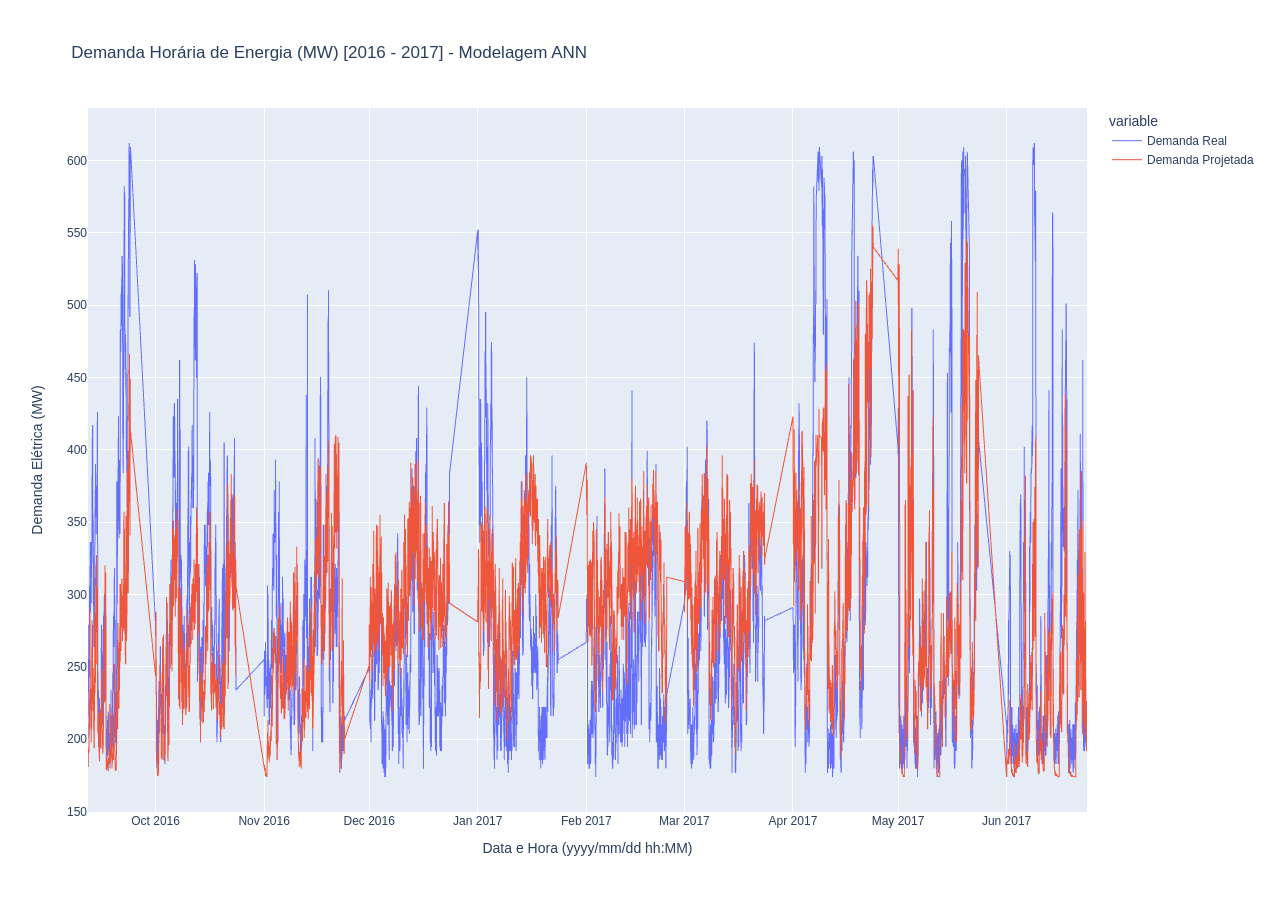
